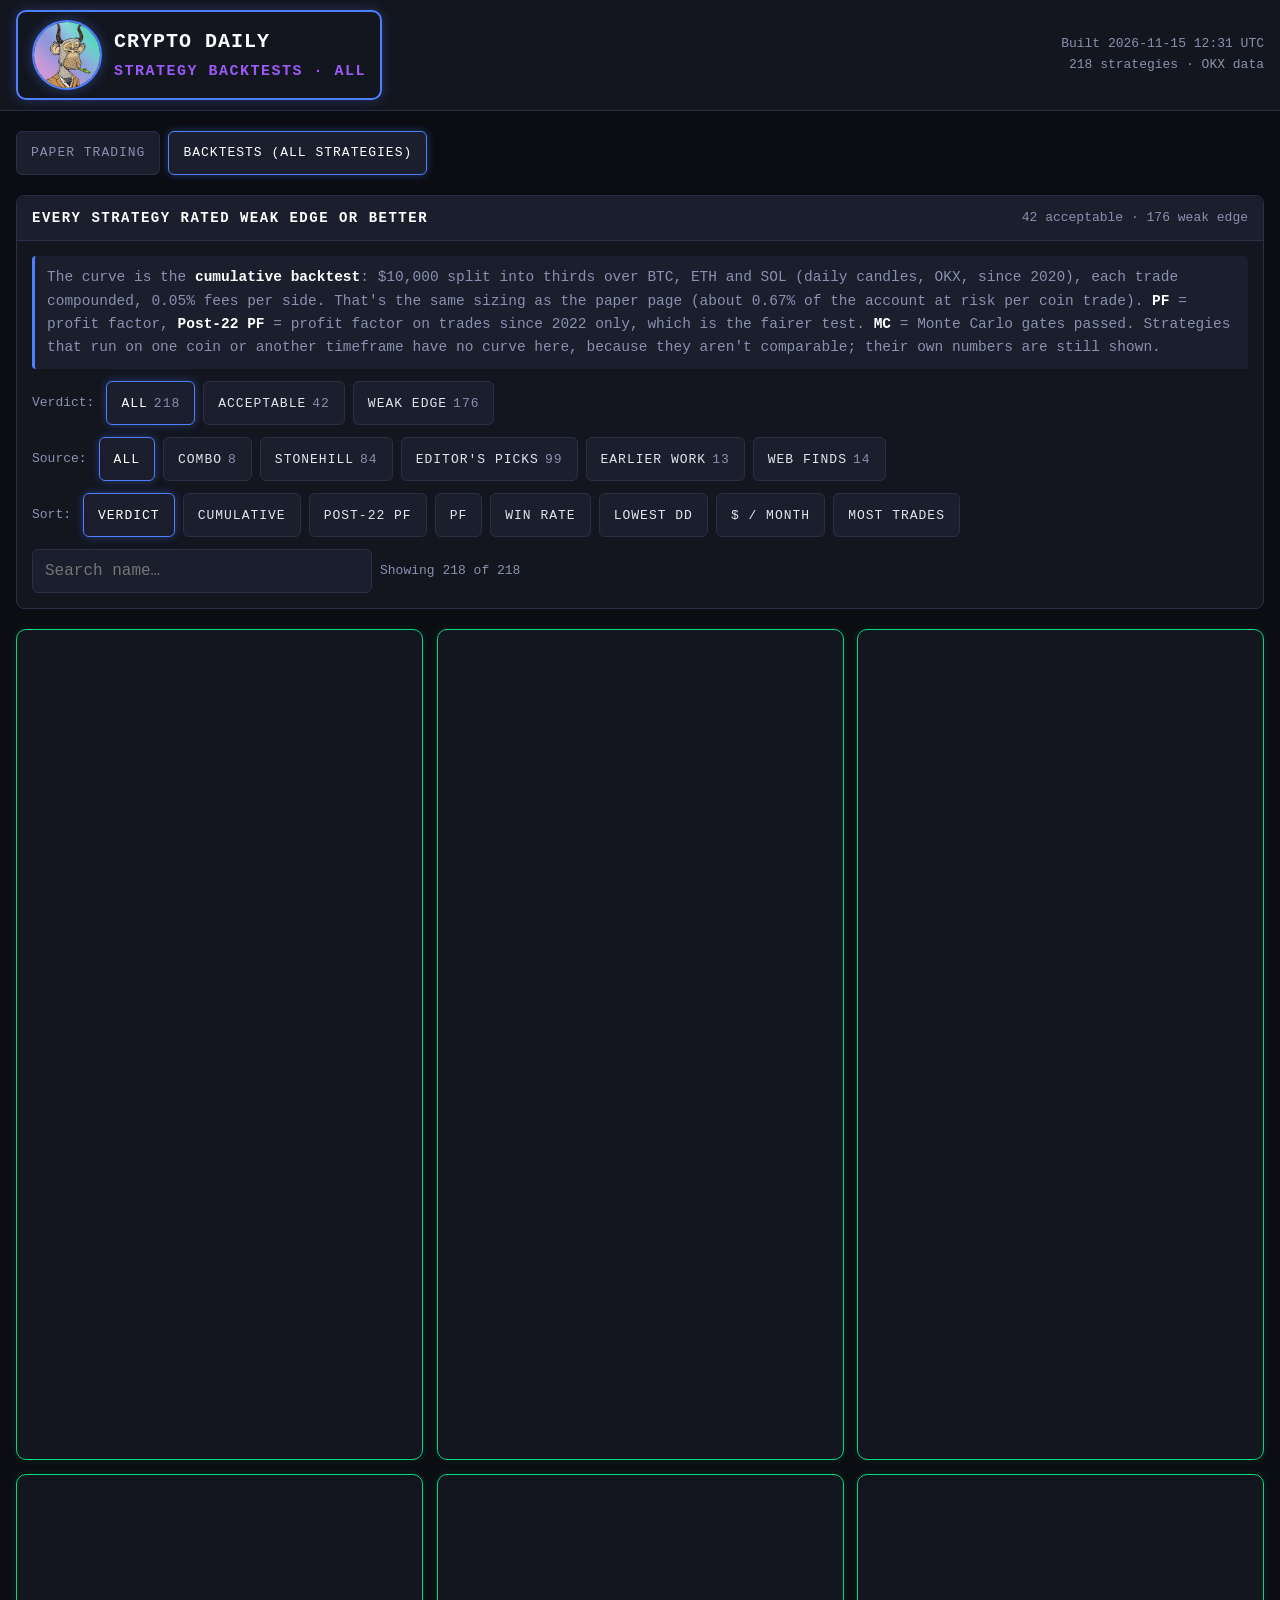
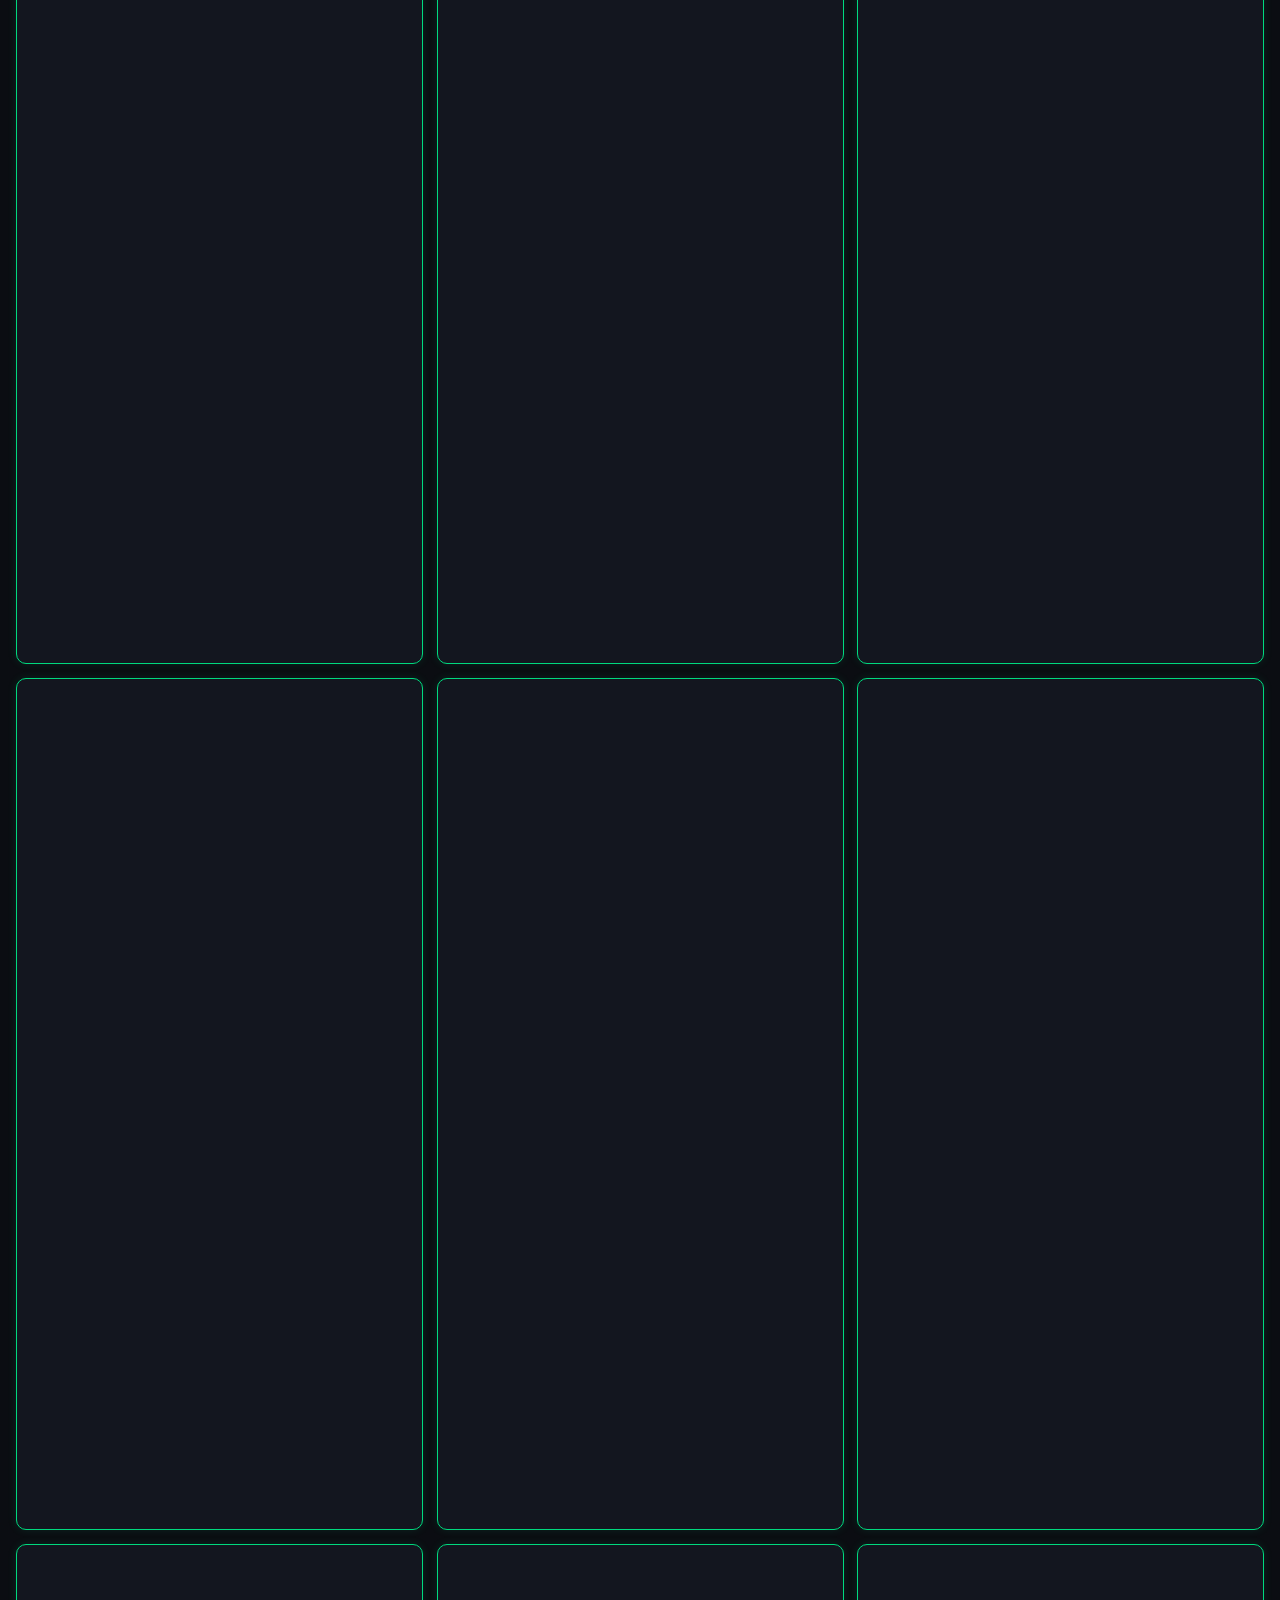
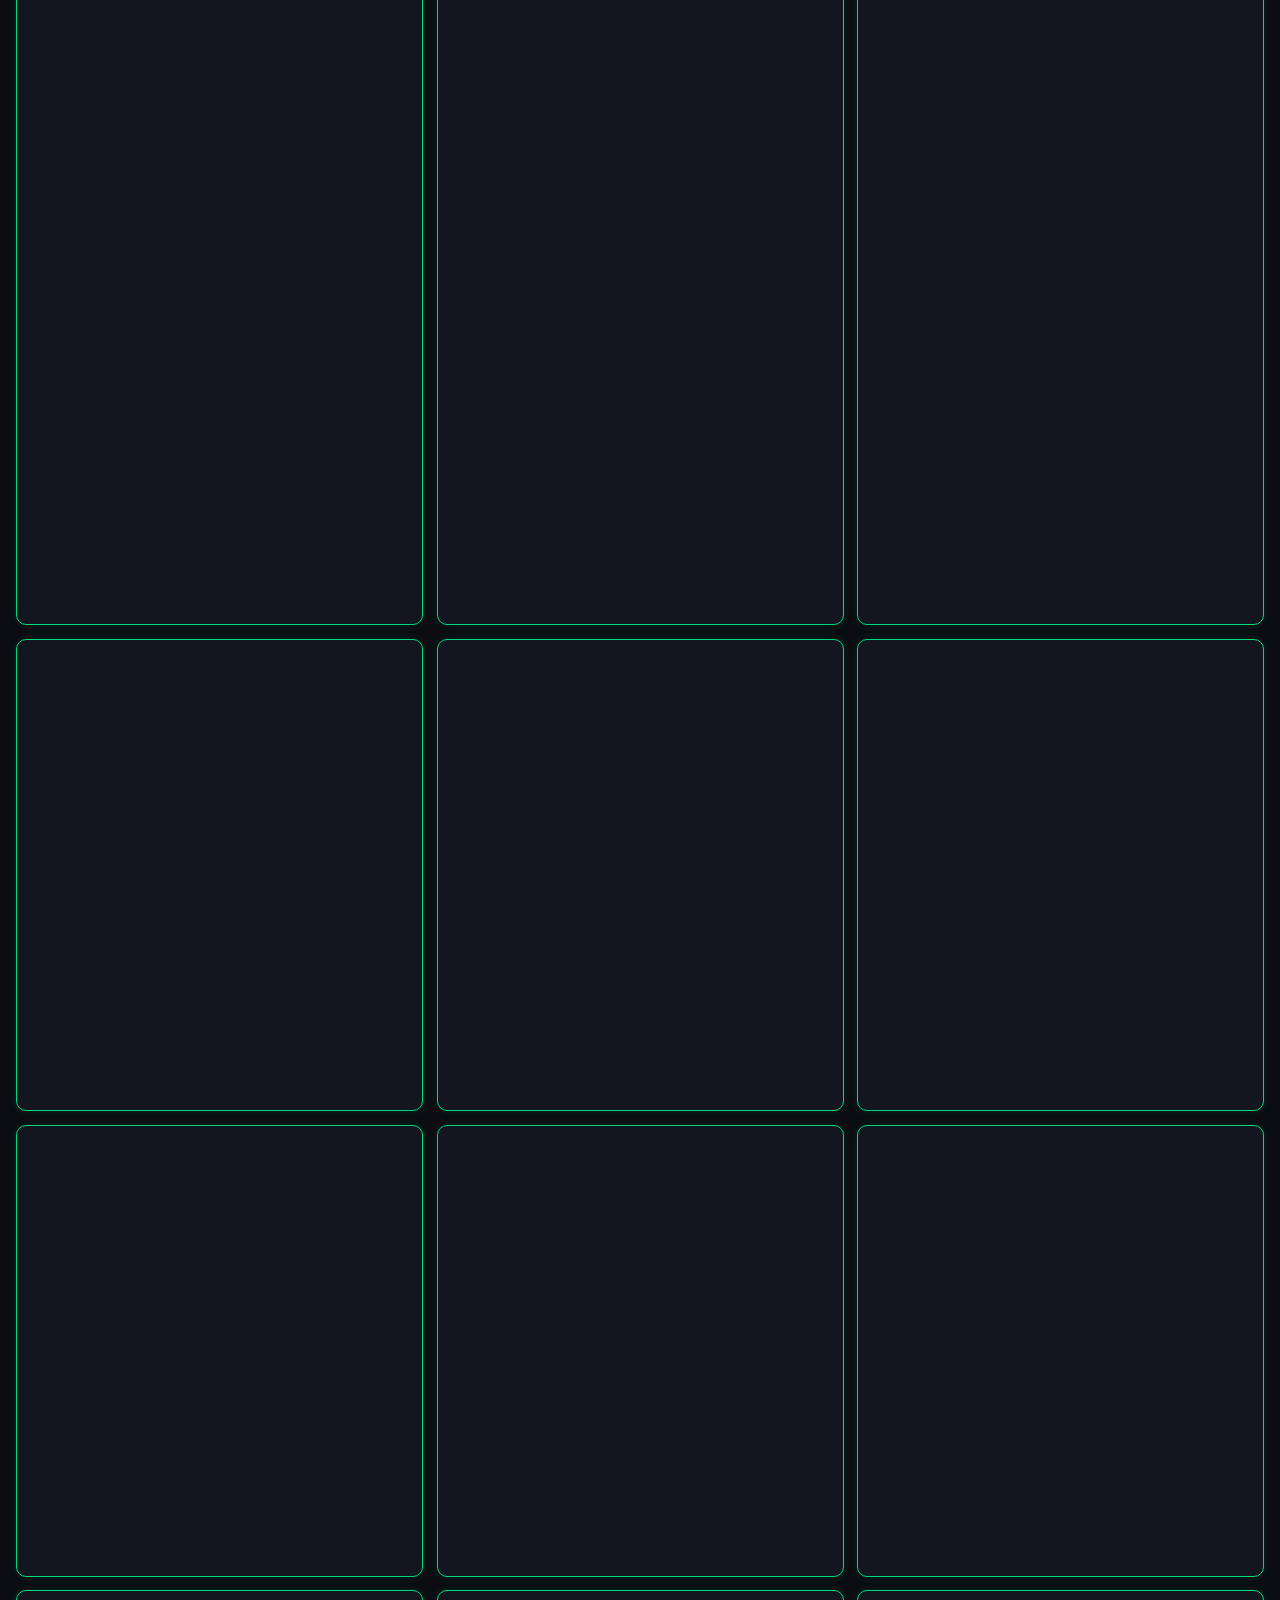
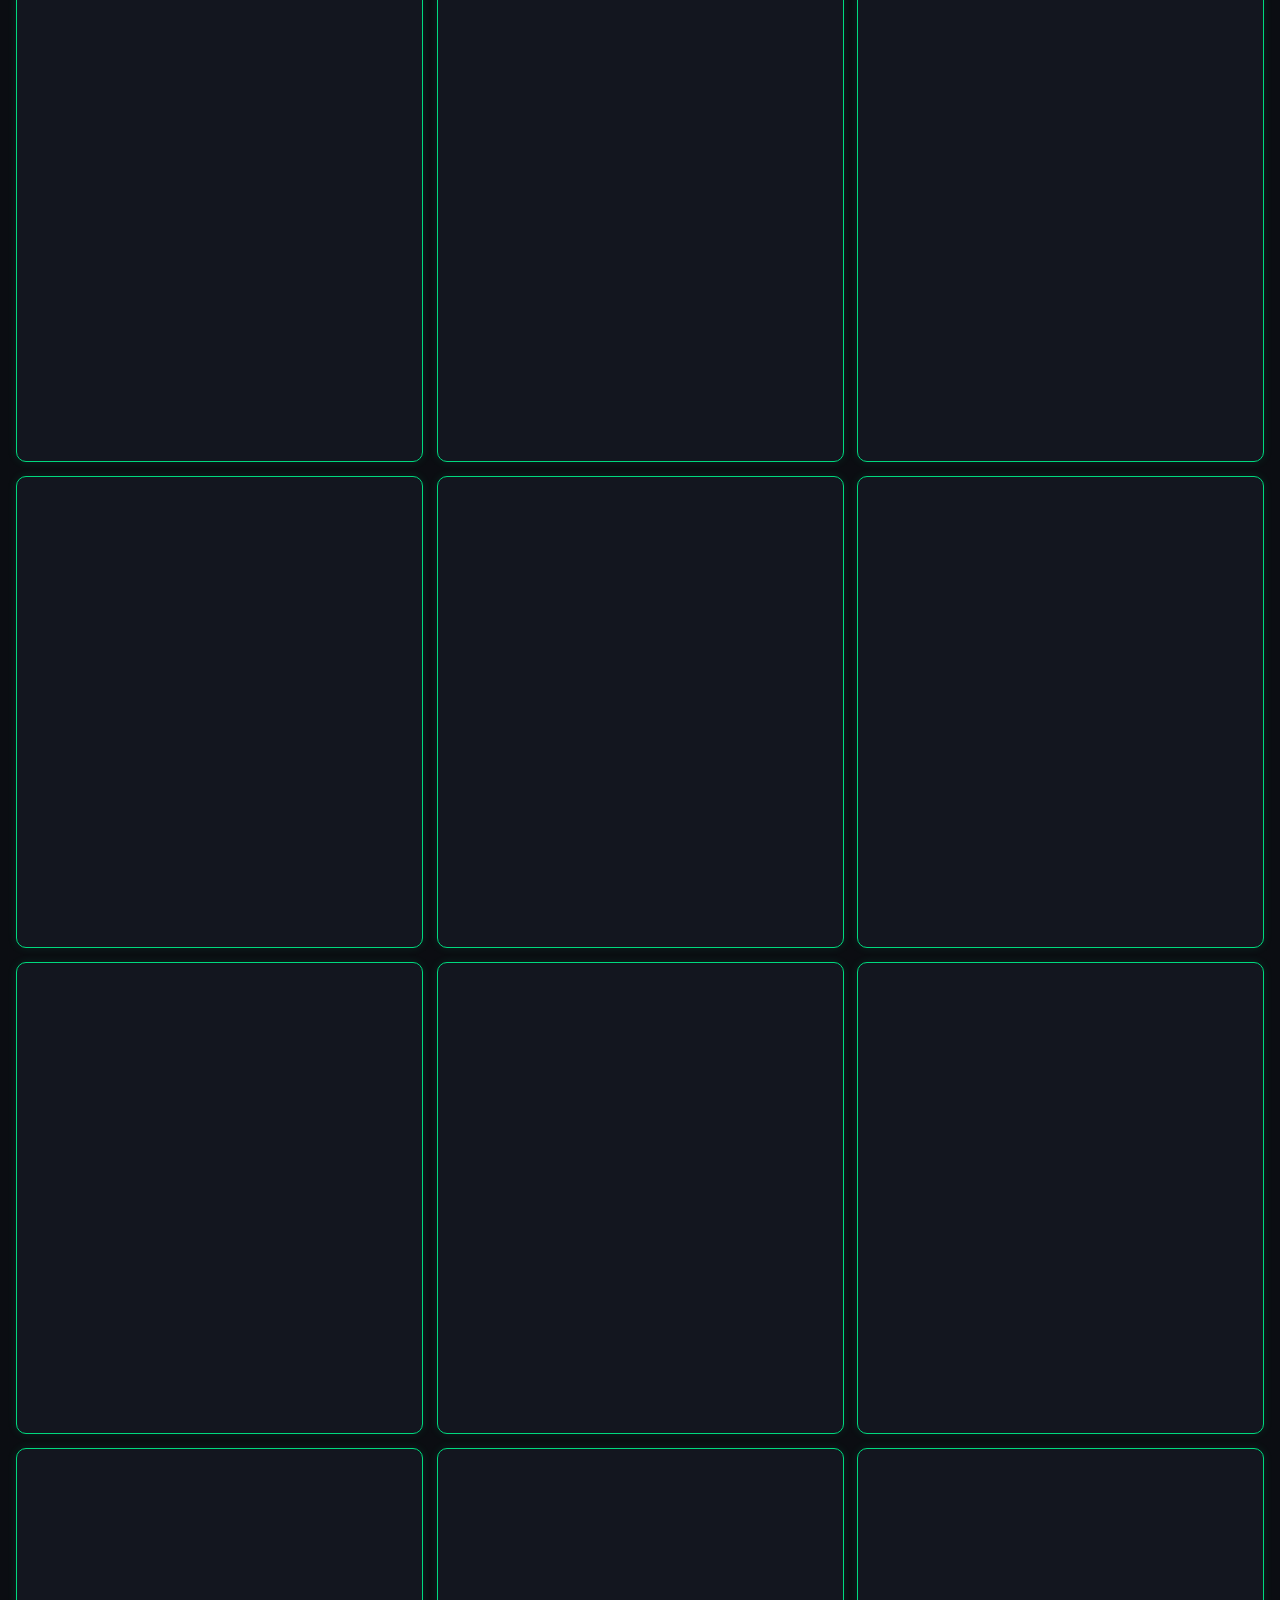
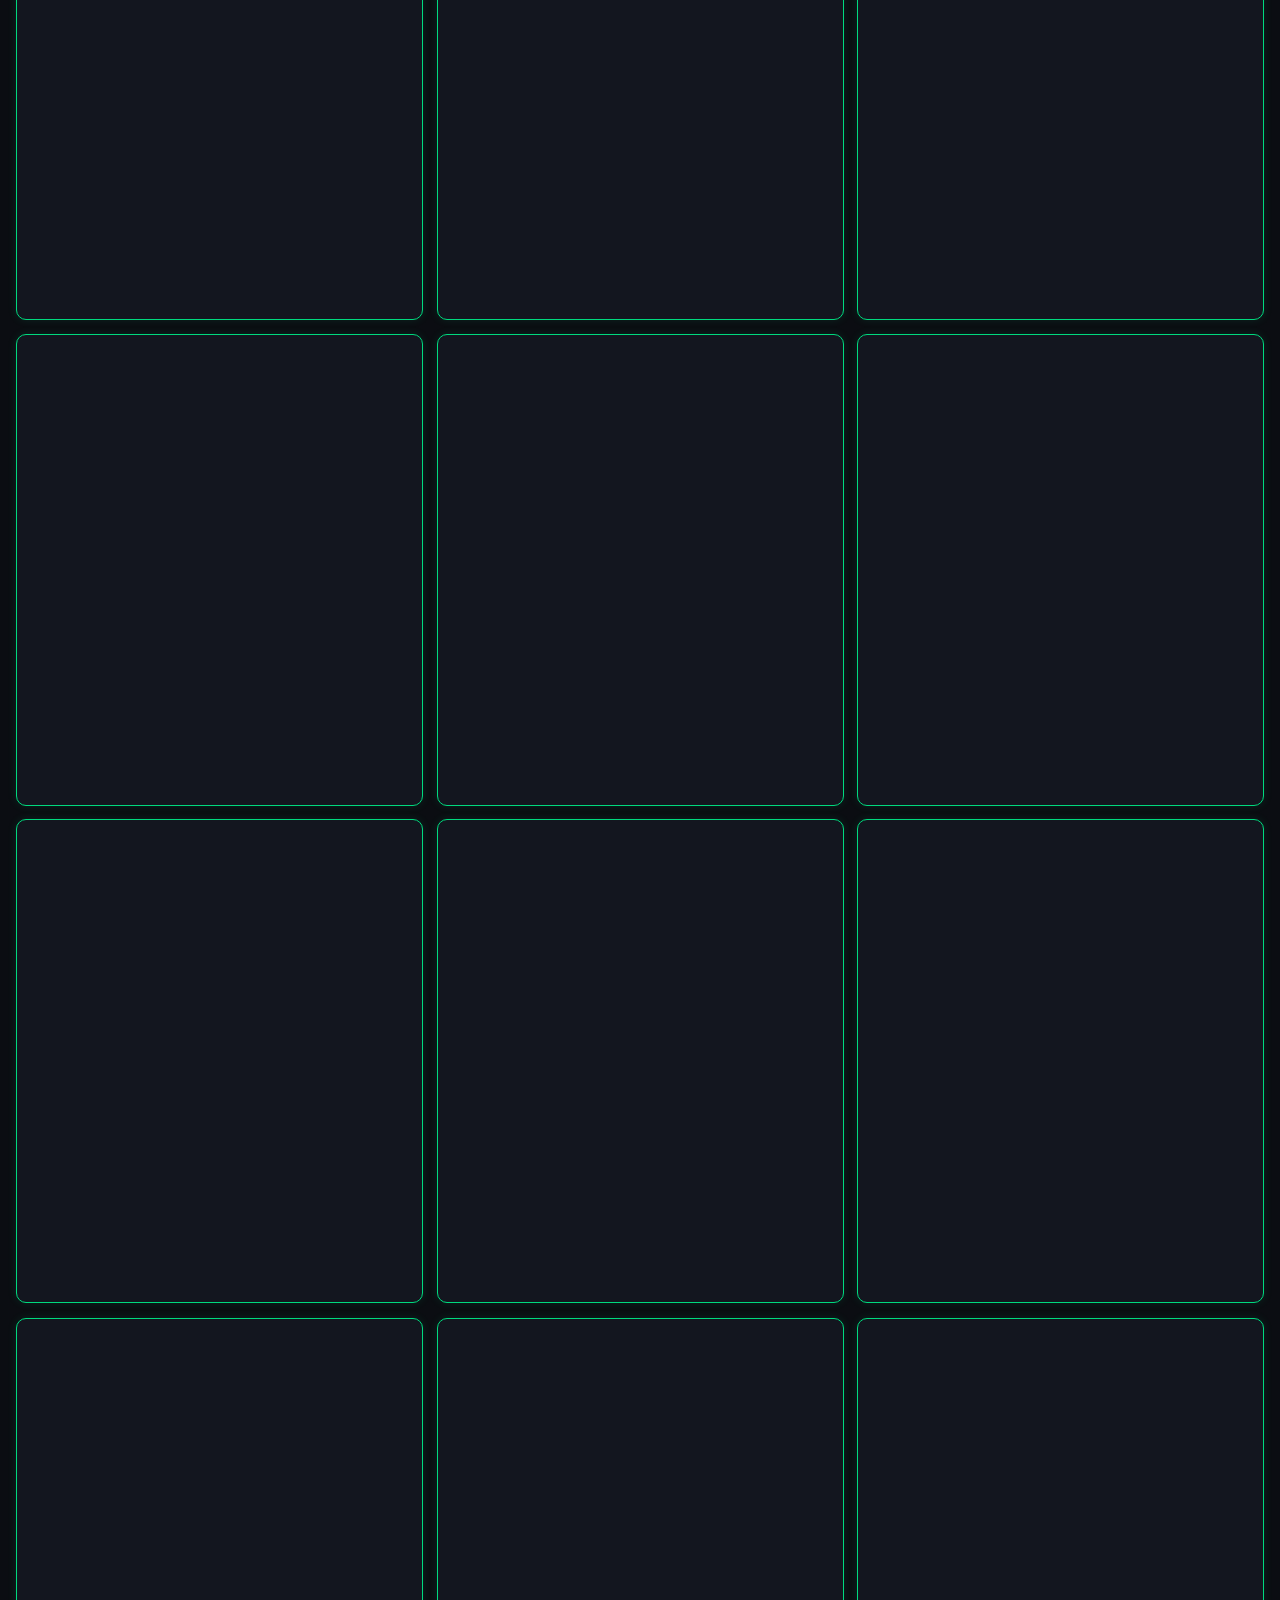
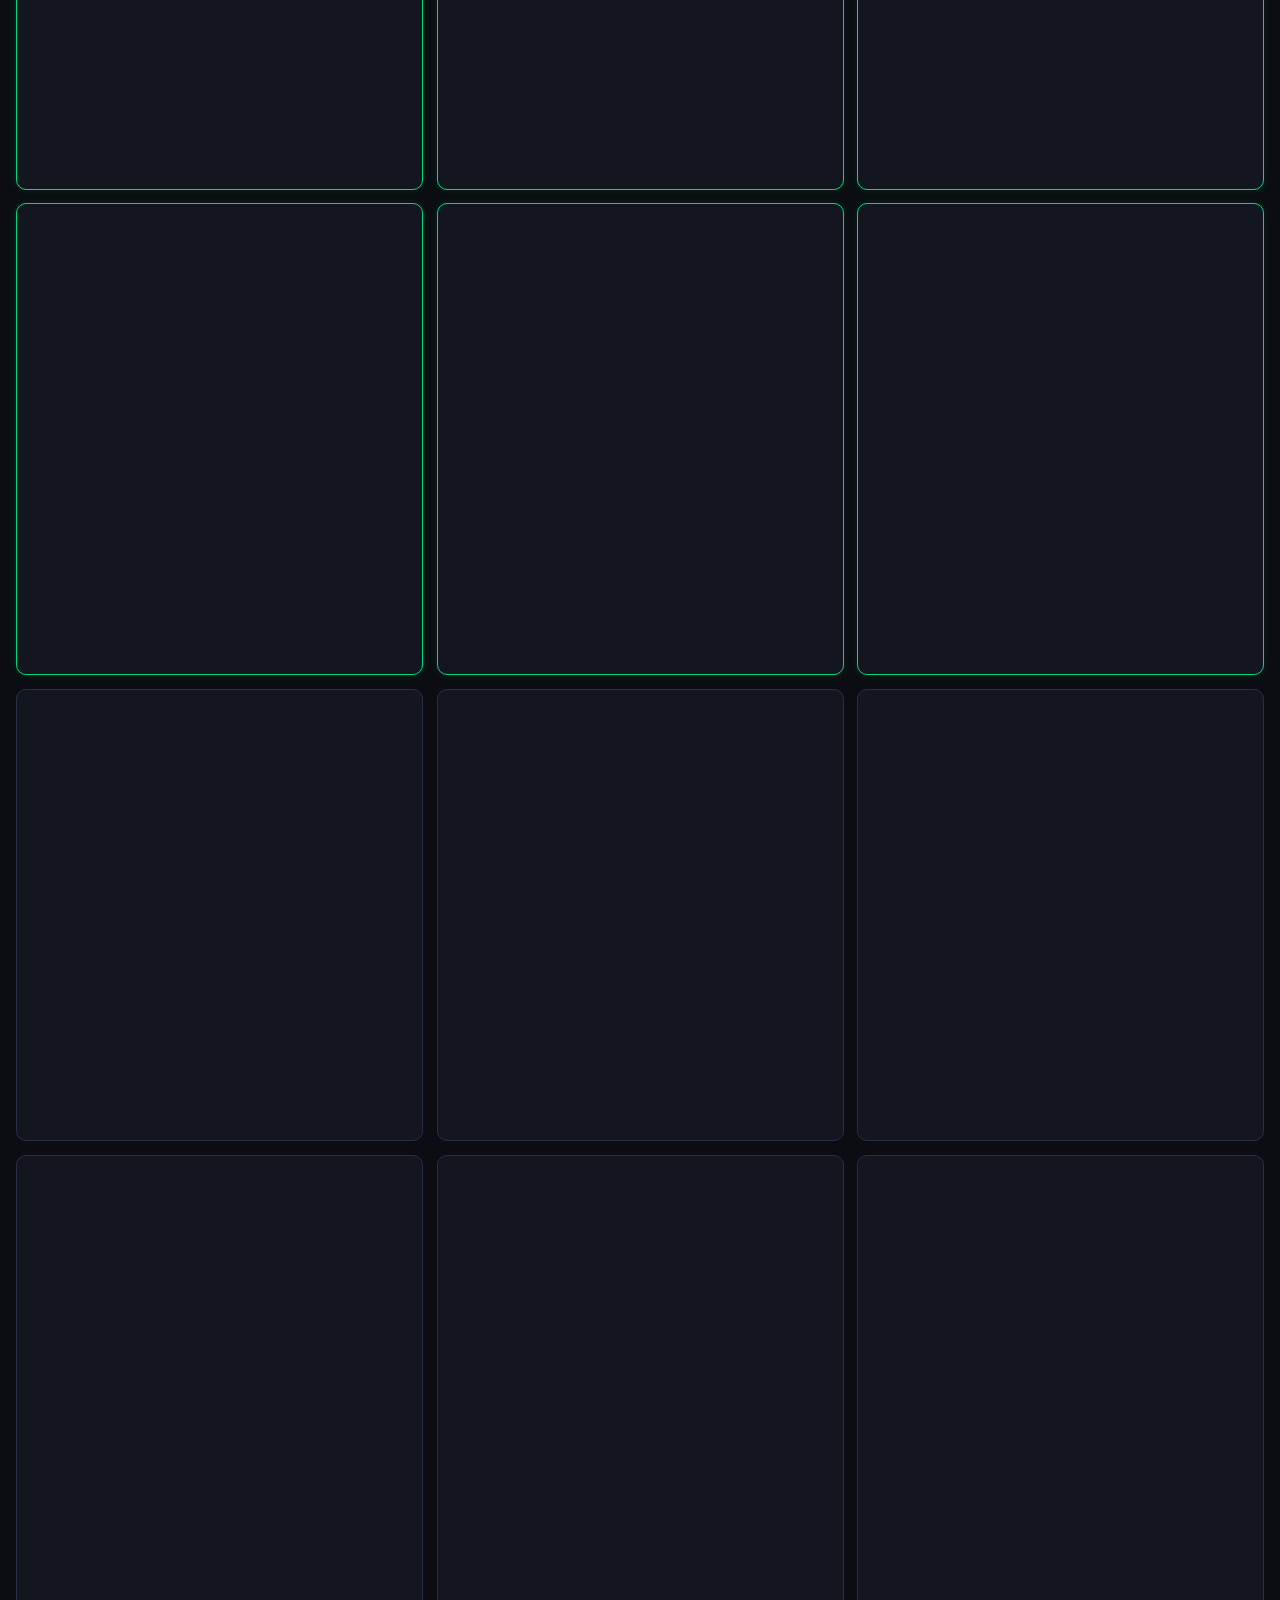
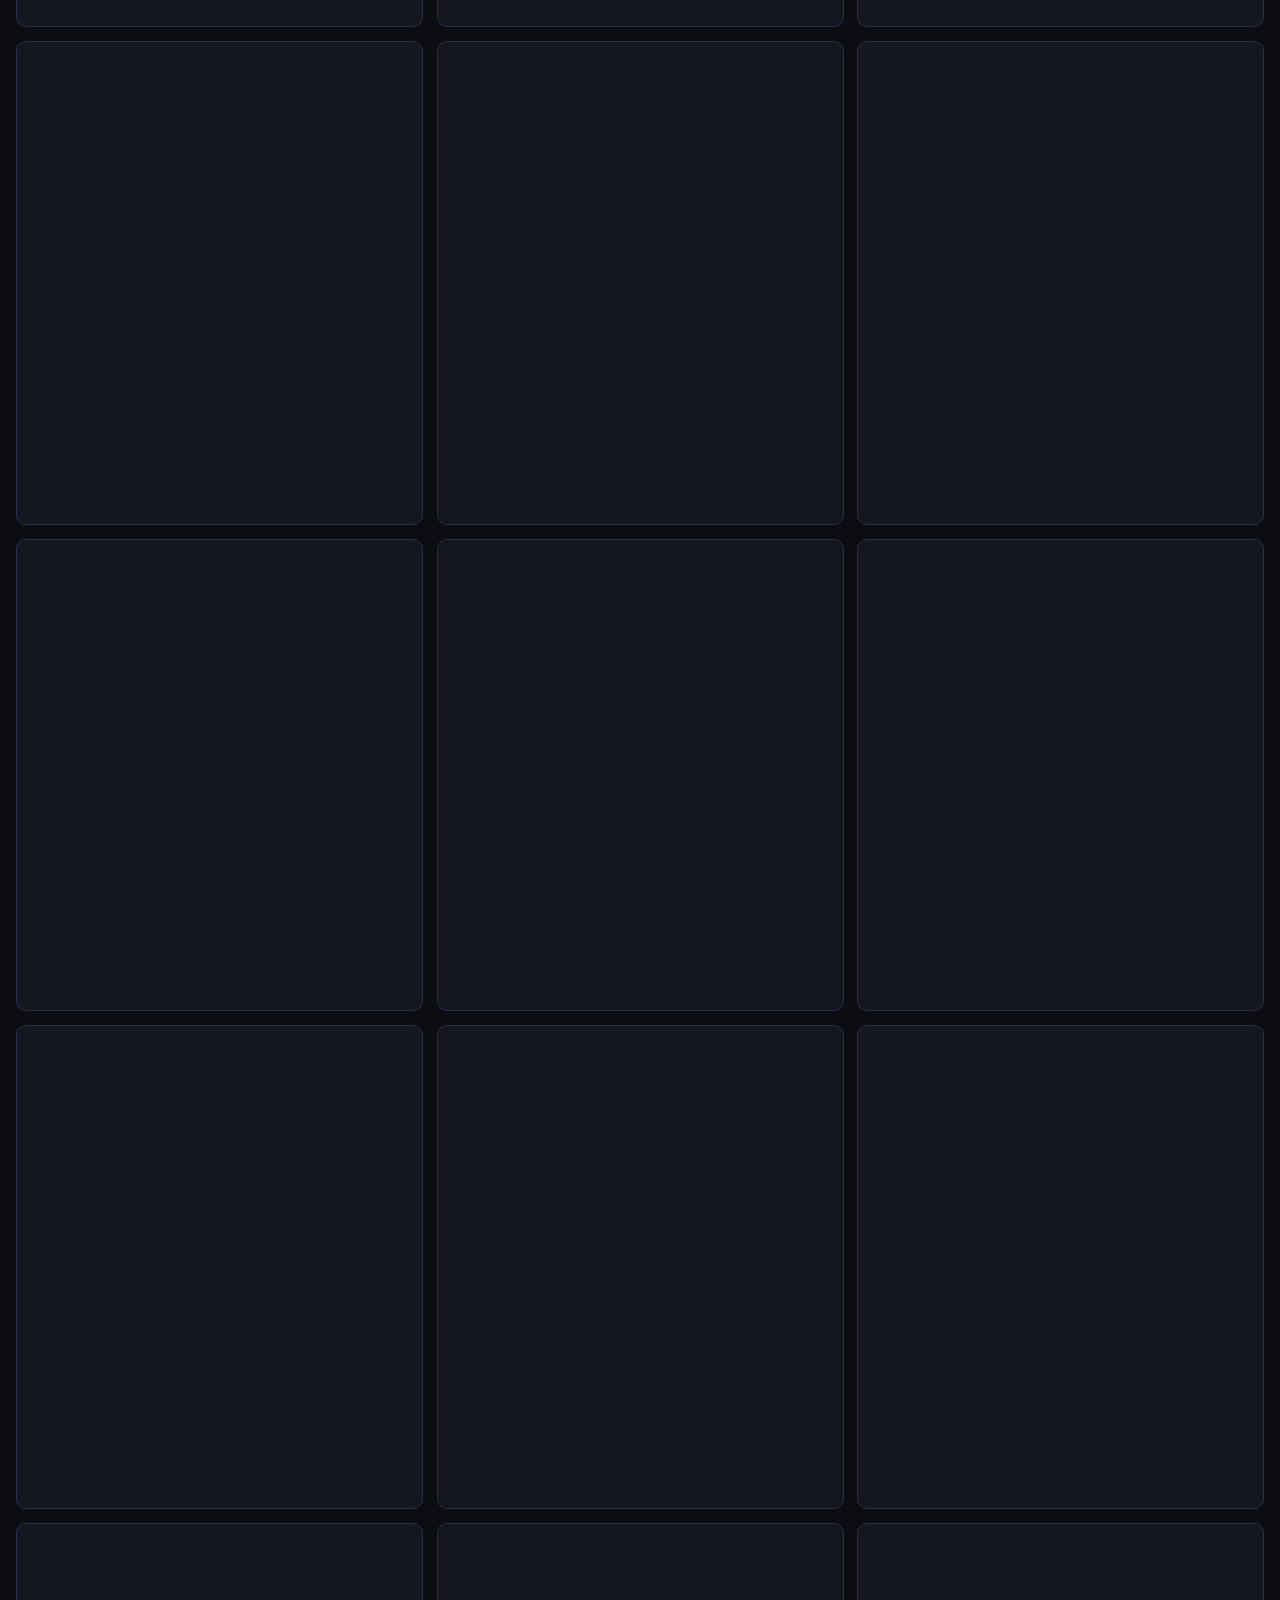
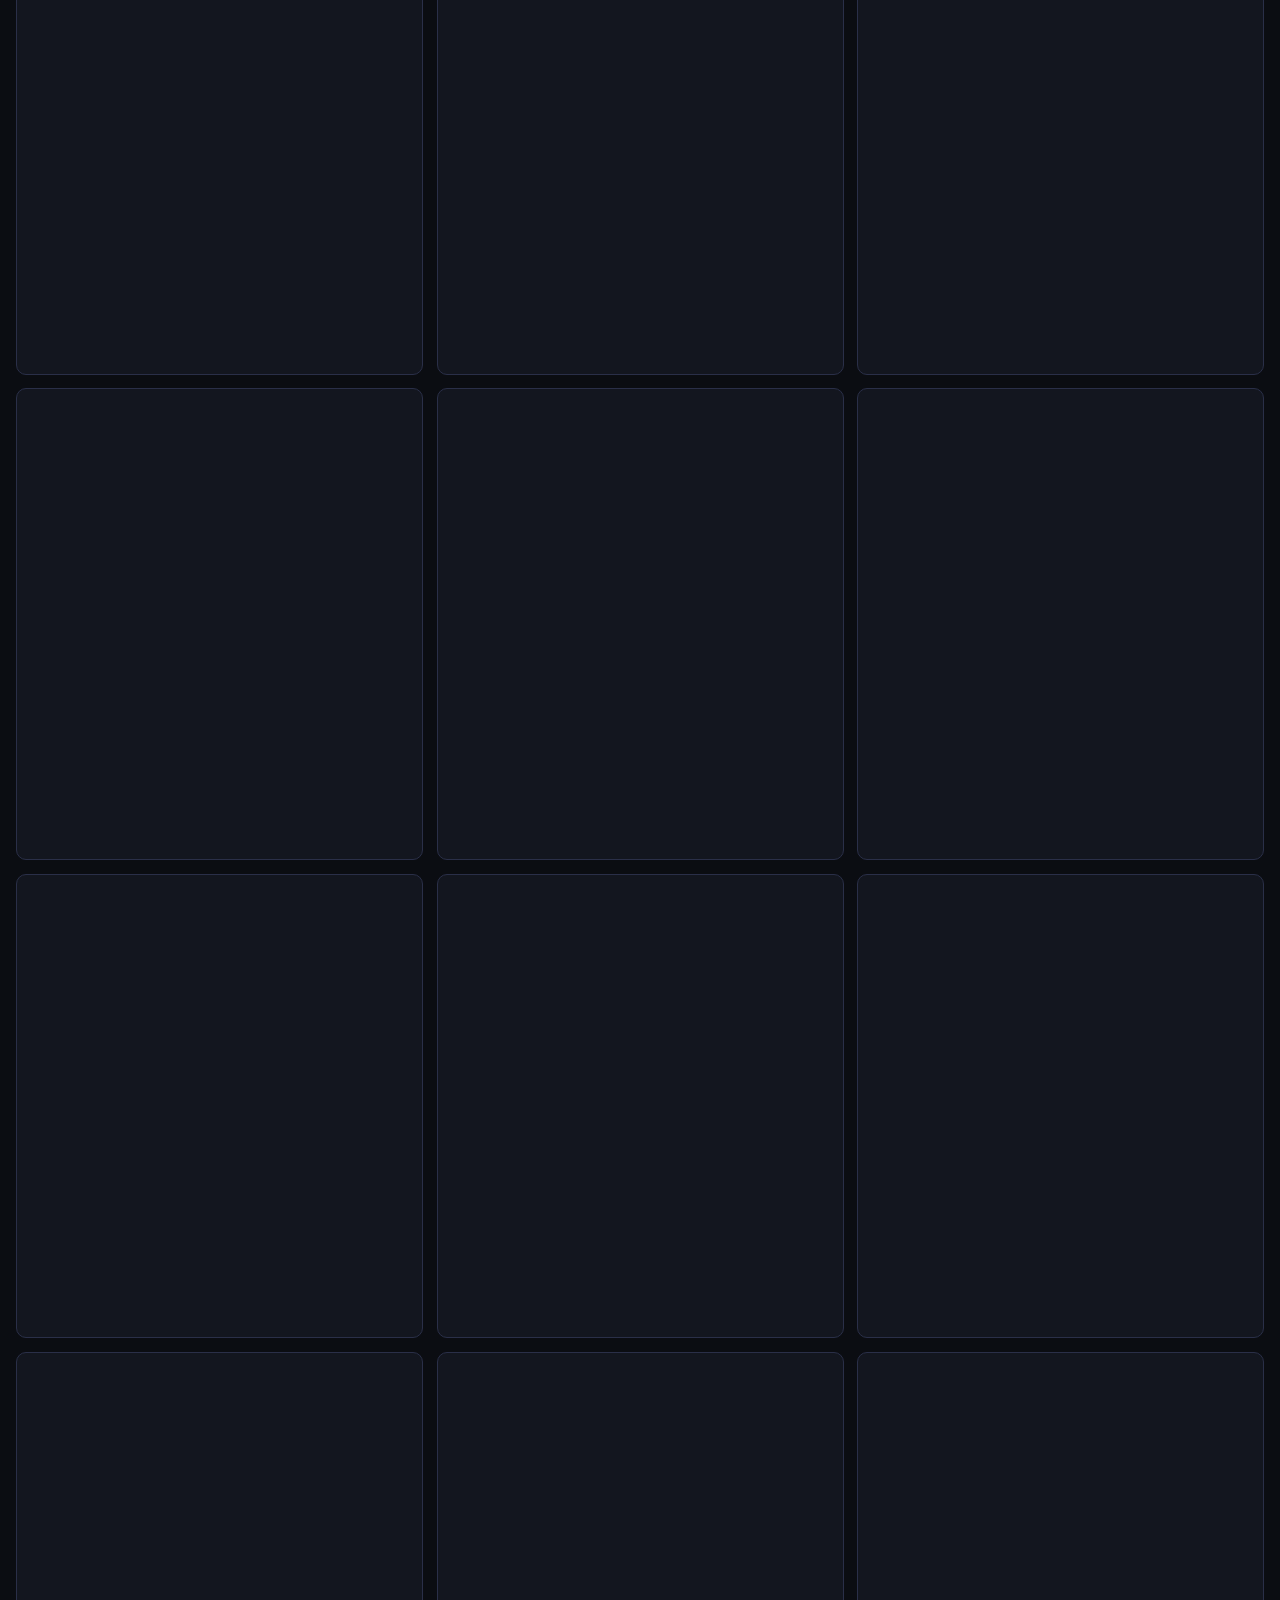
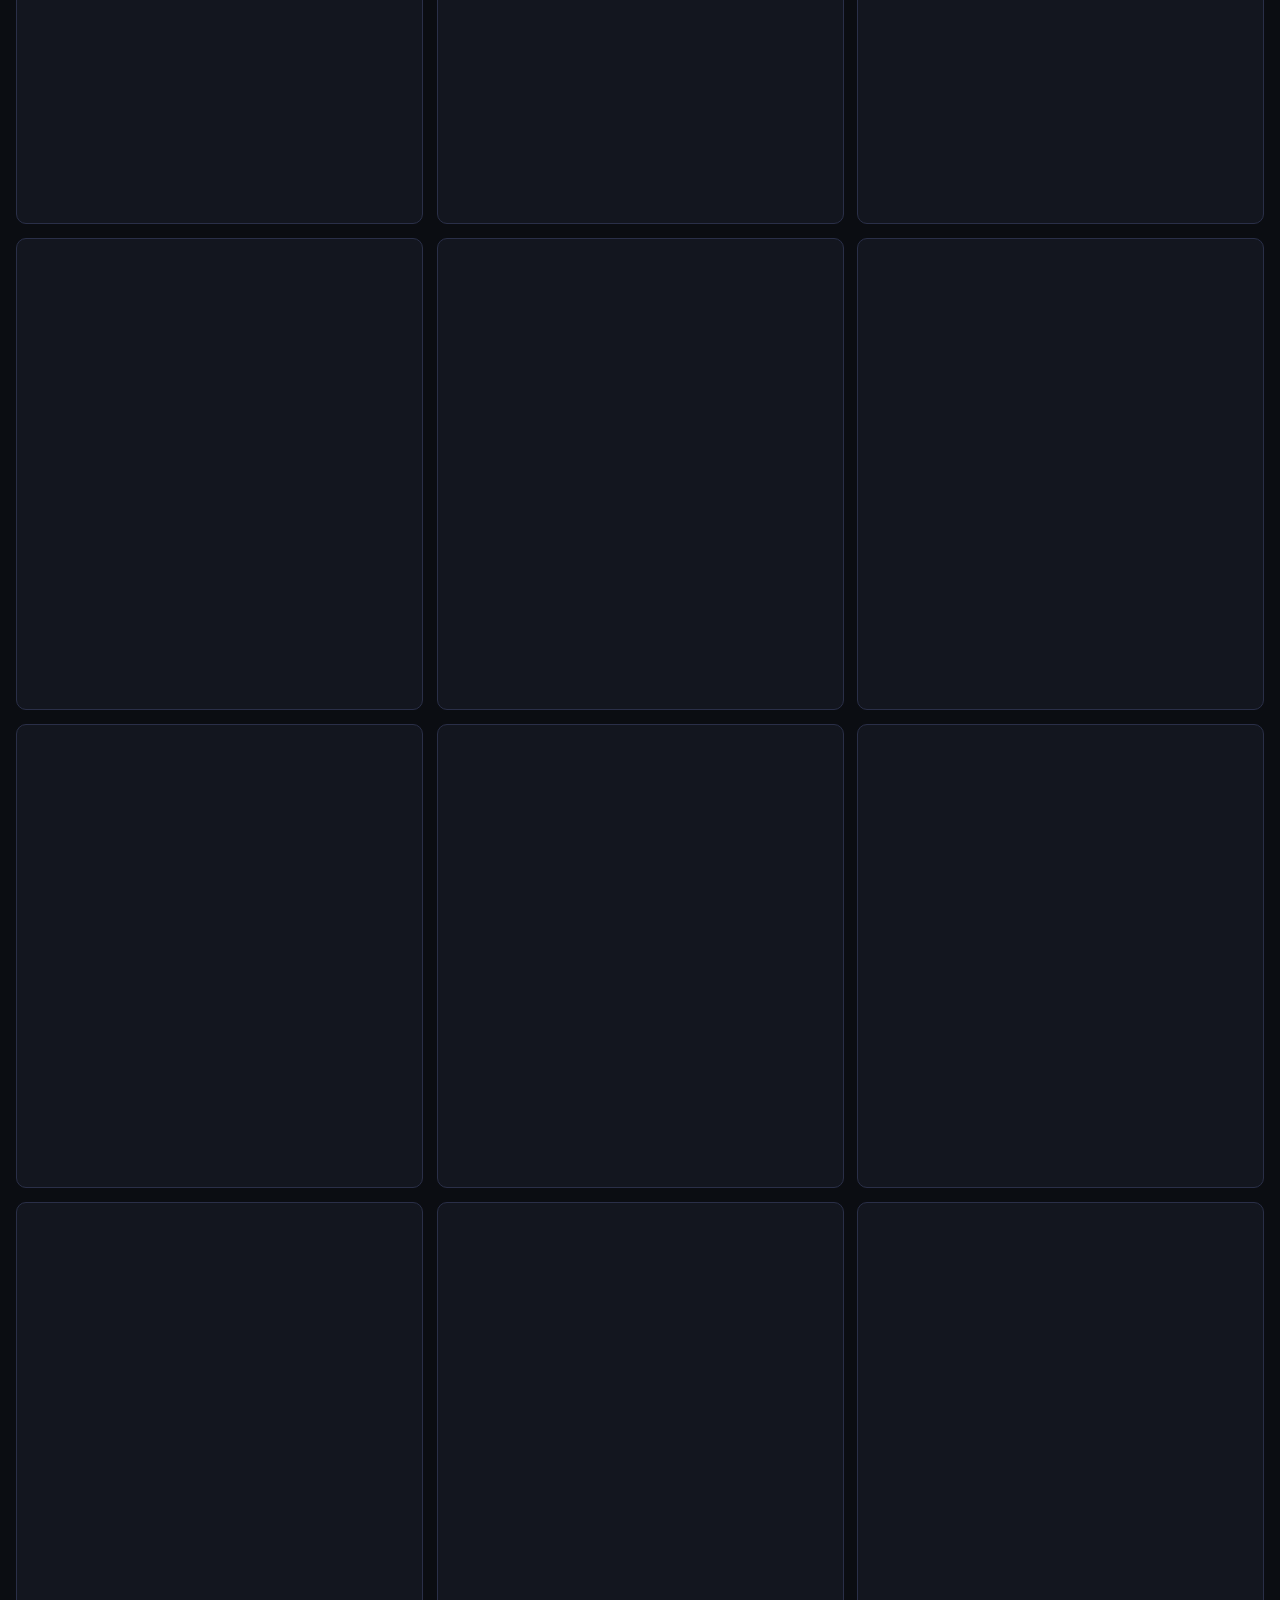
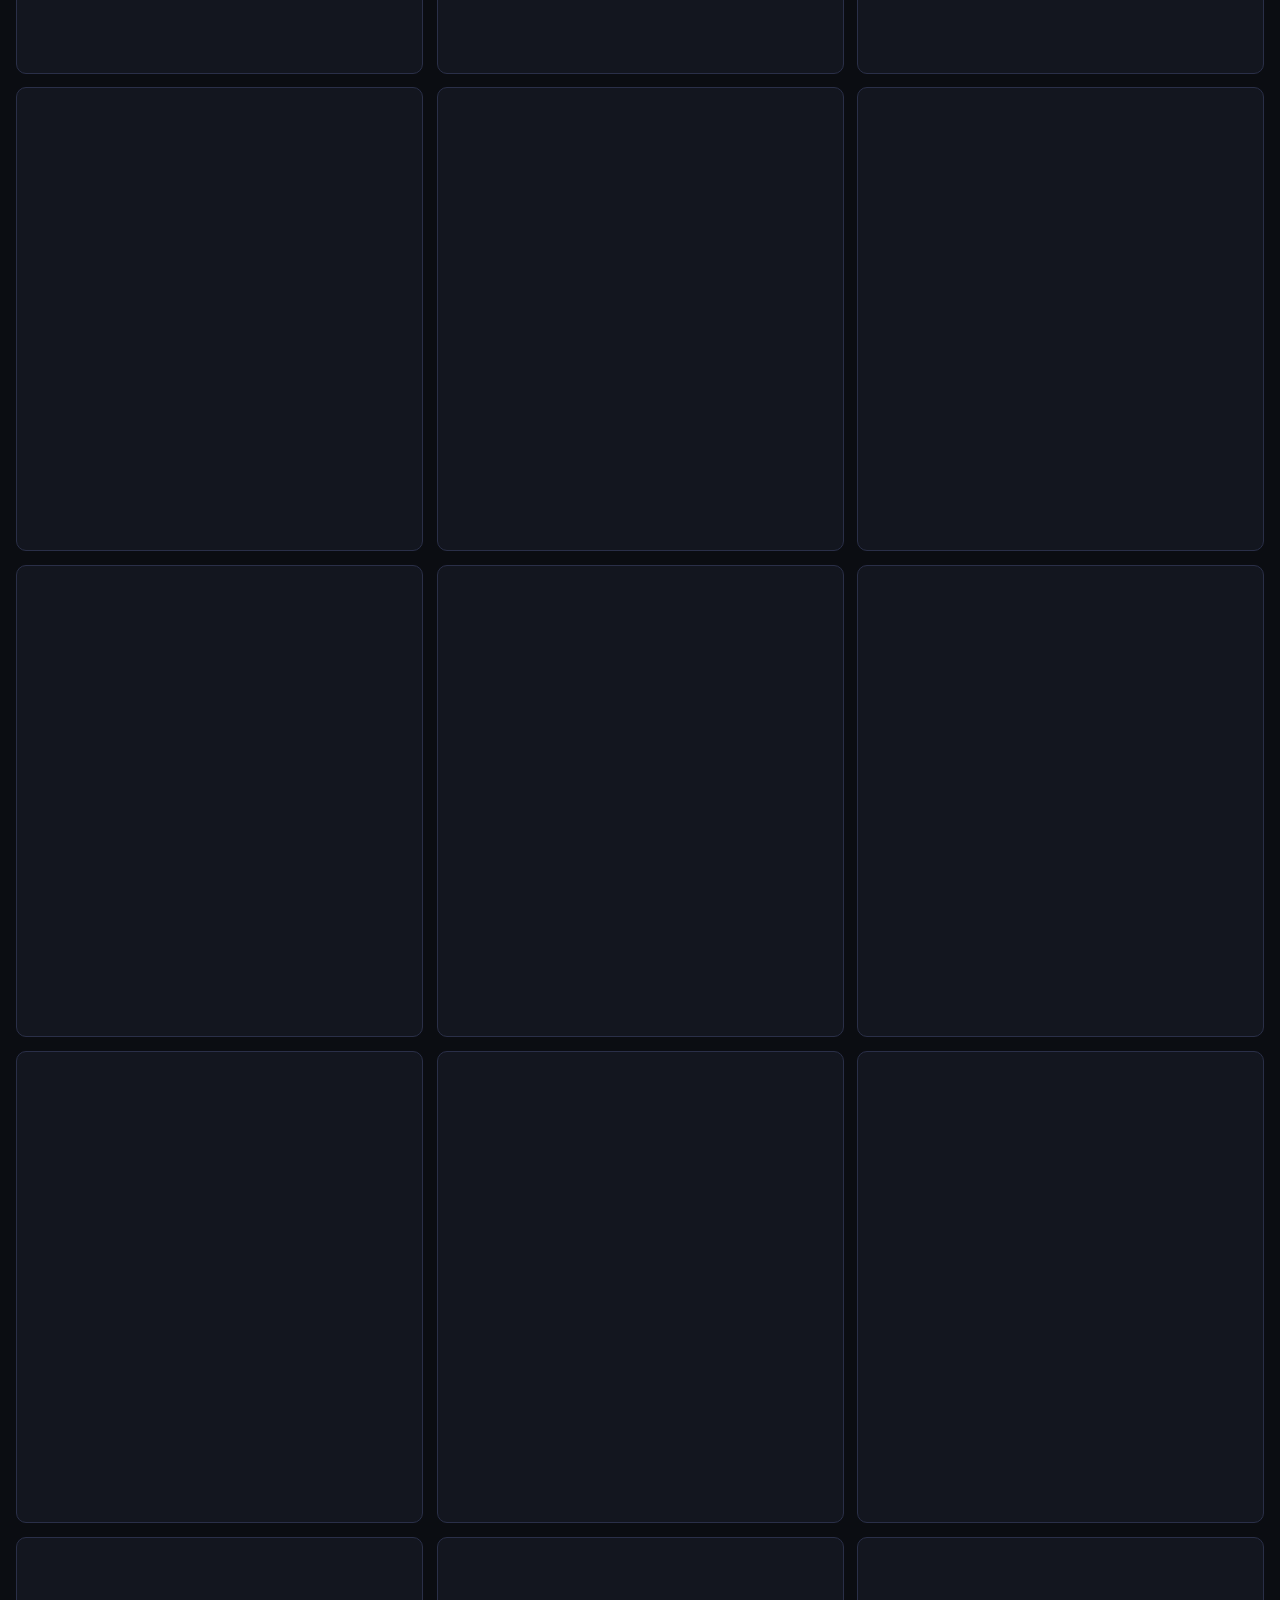
==== backtests.html @ 30ad66ab "Top 30 paper trading: data to 2026-11-13" ====
<!doctype html>
<html lang="en"><head><meta charset="utf-8"><meta name="viewport" content="width=device-width, initial-scale=1, viewport-fit=cover">
<title>Strategy Backtests</title>
<style>
/* Crypto Daily brand: dark navy, mono, horned-ape badge. Single dark theme by design. Phone-first. */
*,*::before,*::after{box-sizing:border-box;margin:0;padding:0}
:root{
  --bg:#0b0d12;--surface:#13161f;--surface2:#1a1e2d;--border:#2a2f48;
  --text:#e2e5f0;--dim:#8891b0;
  --bull:#00d97e;--bear:#ff3d5a;--neutral:#f5a623;
  --bull-bg:rgba(0,217,126,.08);--bear-bg:rgba(255,61,90,.08);--neutral-bg:rgba(245,166,35,.08);
  --accent:#4e7fff;--accent2:#9b59f5;--white:#ffffff;
  --mono:'SF Mono','Fira Code','Courier New',monospace;
  color-scheme:dark;
}
html{-webkit-text-size-adjust:100%}
body{background:var(--bg);color:var(--text);font-family:var(--mono);font-size:16px;line-height:1.6}
b{color:var(--white)}
:focus-visible{outline:2px solid var(--accent);outline-offset:2px}
.brand-sticky{background:var(--surface);border-bottom:1px solid var(--border);padding:10px 16px;padding-top:calc(10px + env(safe-area-inset-top,0px));display:flex;align-items:center;gap:14px;flex-wrap:wrap;position:sticky;top:0;z-index:100}
.brand-block{display:flex;align-items:center;gap:12px;border:2px solid var(--accent);border-radius:10px;padding:8px 14px;box-shadow:0 0 12px rgba(78,127,255,.3)}
.brand-ape{width:70px;height:70px;border-radius:50%;border:2px solid var(--accent);object-fit:cover;object-position:top;box-shadow:0 0 12px rgba(78,127,255,.4);flex-shrink:0}
.brand-title{font-size:20px;font-weight:700;color:var(--white);letter-spacing:1px}
.brand-sub{font-size:15px;color:var(--accent2);letter-spacing:1.5px;text-transform:uppercase;margin-top:2px;font-weight:600}
.stamp{margin-left:auto;font-size:13px;color:var(--dim);text-align:right;line-height:1.6}
@media (max-width:600px){.brand-sticky{position:static}.stamp{margin-left:0;text-align:left}.brand-ape{width:52px;height:52px}.brand-title{font-size:18px}.brand-sub{font-size:13px}}
.wrap{max-width:1400px;margin:0 auto;padding-inline:16px;padding-block:20px 60px;display:grid;gap:20px}
.card{background:var(--surface);border:1px solid var(--border);border-radius:8px;overflow:hidden;min-width:0}
.card-hdr{padding:11px 15px;background:var(--surface2);border-bottom:1px solid var(--border);display:flex;align-items:center;justify-content:space-between;gap:8px;flex-wrap:wrap}
.card-title{font-size:14px;font-weight:700;letter-spacing:1.5px;text-transform:uppercase;color:var(--white)}
.card-hint{font-size:13px;color:var(--dim)}
.card-body{padding:15px;display:grid;gap:12px;font-size:14.5px}
.dim{color:var(--dim)}.bull{color:var(--bull)}.bear{color:var(--bear)}.neutral{color:var(--neutral)}
.num{font-variant-numeric:tabular-nums}
.bias{display:inline-flex;align-items:center;gap:7px;font-size:12px;font-weight:700;letter-spacing:1px;text-transform:uppercase;padding:3px 9px;border-radius:4px;width:max-content;white-space:nowrap}
.bias-bull{background:var(--bull-bg);color:var(--bull);border:1px solid var(--bull)}
.bias-bear{background:var(--bear-bg);color:var(--bear);border:1px solid var(--bear)}
.bias-neutral{background:var(--neutral-bg);color:var(--neutral);border:1px solid var(--neutral)}
.bias::before{content:"";width:7px;height:7px;border-radius:50%;background:currentColor}
.note{background:var(--surface2);border-left:3px solid var(--neutral);border-radius:4px;padding:10px 12px;font-size:14.5px;color:var(--dim)}
.tip{background:var(--surface2);border-left:3px solid var(--accent);border-radius:4px;padding:10px 12px;font-size:14.5px;color:var(--dim)}
/* summary */
.kpis{display:grid;grid-template-columns:repeat(auto-fill,minmax(min(100%,140px),1fr));gap:10px}
.kpi{background:var(--surface2);border:1px solid var(--border);border-radius:6px;padding:10px 12px;min-width:0}
.kpi .l{font-size:12px;letter-spacing:1.5px;text-transform:uppercase;color:var(--dim)}
.kpi .v{font-size:18px;font-weight:700;color:var(--white);line-height:1.3;white-space:nowrap}
.kpi .v.bull,.m .v.bull{color:var(--bull)}.kpi .v.bear,.m .v.bear{color:var(--bear)}
.controls{display:flex;gap:8px;flex-wrap:wrap;align-items:center}
.controls .lbl{font-size:13px;color:var(--dim);margin-right:4px}
.btn{background:var(--surface2);color:var(--text);border:1px solid var(--border);border-radius:6px;font-family:var(--mono);font-size:13px;text-transform:uppercase;letter-spacing:1px;min-height:44px;padding:0 14px;cursor:pointer}
.btn[aria-pressed=true]{border-color:var(--accent);color:var(--white);box-shadow:0 0 8px rgba(78,127,255,.35)}
/* strategy cards (leaderboard look) */
.grid{display:grid;grid-template-columns:repeat(auto-fill,minmax(min(100%,320px),1fr));gap:14px}
.sc{background:var(--surface);border:1px solid var(--border);border-radius:10px;padding:14px;display:grid;gap:8px;min-width:0;align-content:start}
.sc.top{border-color:var(--neutral);box-shadow:0 0 10px rgba(245,166,35,.18)}
.sc-h{display:flex;justify-content:space-between;align-items:flex-start;gap:8px}
.sc-name{font-size:15px;font-weight:700;color:var(--white);line-height:1.35;min-width:0;overflow-wrap:anywhere}
.sc-sub{font-size:12px;color:var(--dim)}
.paper{background:var(--surface2);border:1px solid var(--border);border-radius:6px;padding:8px 10px;display:grid;gap:4px}
.paper .row{display:flex;justify-content:space-between;align-items:baseline;gap:8px;flex-wrap:wrap}
.paper .pl{font-size:12px;letter-spacing:1.5px;text-transform:uppercase;color:var(--accent)}
.paper .pv{font-size:22px;font-weight:700}
.paper .ps{font-size:13px;color:var(--dim)}
.big{font-size:26px;font-weight:700;line-height:1.2}
.big small{font-size:12px;color:var(--dim);font-weight:400;letter-spacing:1px;text-transform:uppercase;margin-left:6px}
svg.spark{width:100%;height:80px;display:block}
.m{display:grid;grid-template-columns:repeat(4,minmax(0,1fr));gap:6px 8px}
.m .l{font-size:12px;letter-spacing:1px;text-transform:uppercase;color:var(--dim)}
.m .v{font-size:14.5px;color:var(--white);font-weight:700}
.pos{font-size:13px;color:var(--dim);display:grid;gap:2px}
.pos b{font-weight:700}
.foot{font-size:13px;color:var(--dim);line-height:1.7}
@media (max-width:600px){.m{grid-template-columns:repeat(2,minmax(0,1fr))}}
.ovwrap{overflow-x:auto;border:1px solid var(--border);border-radius:6px}
table.ov{width:100%;border-collapse:collapse;font-size:14px;min-width:720px}
.ov th{font-size:12px;letter-spacing:1px;text-transform:uppercase;color:var(--dim);text-align:left;font-weight:600;padding:8px 10px;background:var(--surface2);border-bottom:1px solid var(--border);white-space:nowrap}
.ov td{padding:8px 10px;border-bottom:1px solid var(--border);vertical-align:top}
.ov tr:last-child td{border-bottom:0}
.ov tbody tr{cursor:pointer}.ov tbody tr:hover td{background:var(--surface2)}
.ov td.r,.ov th.r{text-align:right;white-space:nowrap}
.ov tr.live td:first-child{box-shadow:inset 3px 0 0 var(--accent)}
.ov tfoot td{font-weight:700;color:var(--white);background:var(--surface2);border-top:1px solid var(--border)}
.stat{font-size:12px;font-weight:700;letter-spacing:1px;text-transform:uppercase;padding:3px 9px;border-radius:4px;white-space:nowrap;display:inline-block}
.stat-open{color:var(--accent);border:1px solid var(--accent);background:rgba(78,127,255,.1)}
.stat-flat{color:var(--dim);border:1px solid var(--border)}
#grid .sc{content-visibility:auto;contain-intrinsic-size:auto 560px}
.sc-badges{display:flex;flex-direction:column;align-items:flex-end;gap:6px}
.tabs{display:flex;gap:8px;flex-wrap:wrap}
.tab{font-family:var(--mono);font-size:13px;letter-spacing:1px;text-transform:uppercase;text-decoration:none;color:var(--dim);border:1px solid var(--border);border-radius:6px;min-height:44px;padding:0 14px;display:inline-flex;align-items:center;background:var(--surface2)}
.tab[aria-current=page]{color:var(--white);border-color:var(--accent);box-shadow:0 0 8px rgba(78,127,255,.35)}
/* tabs in-page + trade journal (2026-11-12) */
button.tab{cursor:pointer}
.view{display:grid;gap:20px;min-width:0}.view[hidden]{display:none}
.jl{display:grid;gap:10px}
.je{background:var(--surface);border:1px solid var(--border);border-radius:8px;min-width:0;scroll-margin-top:110px}
.je[open]{border-color:var(--accent)}
.je.flash{box-shadow:0 0 0 2px var(--accent),0 0 18px rgba(78,127,255,.45)}
.je>summary{list-style:none;cursor:pointer;padding:10px 14px;display:grid;grid-template-columns:48px minmax(0,1fr) auto;gap:4px 12px;align-items:center;min-height:52px}
.je>summary::-webkit-details-marker{display:none}
.je>summary:hover{background:var(--surface2)}
.je .jr{font-size:13px;color:var(--dim)}
.je .jn{font-size:14.5px;font-weight:700;color:var(--white);overflow-wrap:anywhere}
.je .jn small{display:block;font-size:12px;font-weight:400;color:var(--dim)}
.je .jp{text-align:right;font-size:15px;font-weight:700;white-space:nowrap}
.je .jp small{display:block;font-size:12px;font-weight:400;color:var(--dim)}
.je .jb{padding:12px 14px 14px;display:grid;gap:12px;border-top:1px solid var(--border);min-width:0}
.jsec{font-size:12px;letter-spacing:1.5px;text-transform:uppercase;color:var(--accent);font-weight:700}
.jstats{display:grid;grid-template-columns:repeat(auto-fill,minmax(min(100%,150px),1fr));gap:8px}
.jstats>div{background:var(--surface2);border:1px solid var(--border);border-radius:6px;padding:8px 10px;min-width:0}
.jstats .l{font-size:12px;letter-spacing:1px;text-transform:uppercase;color:var(--dim)}
.jstats .v{font-size:15px;font-weight:700;color:var(--white);white-space:nowrap}
.jstats .v.bull{color:var(--bull)}.jstats .v.bear{color:var(--bear)}
.jstats .s{font-size:12px;color:var(--dim)}
.jchips{display:flex;flex-wrap:wrap;gap:6px}
.jchip{font-size:12.5px;border:1px solid var(--border);background:var(--surface2);border-radius:4px;padding:3px 8px;white-space:nowrap}
table.jt{width:100%;border-collapse:collapse;font-size:13.5px;min-width:980px}
.jt th{font-size:12px;letter-spacing:1px;text-transform:uppercase;color:var(--dim);text-align:left;font-weight:600;padding:7px 9px;background:var(--surface2);border-bottom:1px solid var(--border);white-space:nowrap;position:sticky;top:0}
.jt td{padding:6px 9px;border-bottom:1px solid var(--border);white-space:nowrap}
.jt td.r,.jt th.r{text-align:right}
.jt tr.w td:first-child{box-shadow:inset 3px 0 0 var(--bull)}.jt tr.lo td:first-child{box-shadow:inset 3px 0 0 var(--bear)}
.jt tr.op td{background:rgba(78,127,255,.06)}
.jtw{overflow:auto;max-height:560px;border:1px solid var(--border);border-radius:6px}
.side{font-size:11.5px;font-weight:700;letter-spacing:1px;padding:1px 6px;border-radius:3px;border:1px solid}
.side-l{color:var(--bull);border-color:var(--bull);background:var(--bull-bg)}.side-s{color:var(--bear);border-color:var(--bear);background:var(--bear-bg)}
.jsearch{font-family:var(--mono);font-size:16px;background:var(--surface2);color:var(--text);border:1px solid var(--border);border-radius:6px;min-height:44px;padding:0 12px;flex:1 1 220px;min-width:0}
svg.jcurve{width:100%;height:90px;display:block;background:var(--surface2);border:1px solid var(--border);border-radius:6px}
.jlink{font-family:var(--mono);font-size:13px;letter-spacing:1px;text-transform:uppercase;color:var(--accent);text-decoration:none;min-height:44px;display:inline-flex;align-items:center}
@media (max-width:600px){.je>summary{grid-template-columns:36px minmax(0,1fr)}.je .jp{grid-column:2;text-align:left}}
.stamp-row{margin-left:auto;display:flex;align-items:center;gap:12px;flex-wrap:wrap;justify-content:flex-end}
.stamp-row .stamp{margin-left:0}
.refresh{min-height:44px}
.refresh-msg{font-size:12px;color:var(--dim);width:100%;text-align:right}
@media (max-width:600px){.stamp-row{margin-left:0;justify-content:flex-start}.refresh-msg{text-align:left}}
.ov .vd{font-size:11px;padding:2px 7px}
.st-cell{display:flex;flex-wrap:wrap;gap:6px;align-items:center}
.chip{display:inline-flex;gap:6px;align-items:center;font-size:12.5px;padding:2px 8px;border-radius:4px;white-space:nowrap;border:1px solid}
.chip-l{border-color:var(--bull);background:var(--bull-bg)}.chip-s{border-color:var(--bear);background:var(--bear-bg)}
.chip b{text-transform:uppercase;letter-spacing:.5px}
.ov .stat{font-size:11px;padding:2px 8px}
.ov td:last-child{min-width:420px}

.tabs{display:flex;gap:8px;flex-wrap:wrap}
.tab{font-family:var(--mono);font-size:13px;letter-spacing:1px;text-transform:uppercase;text-decoration:none;color:var(--dim);border:1px solid var(--border);border-radius:6px;min-height:44px;padding:0 14px;display:inline-flex;align-items:center;background:var(--surface2)}
.tab[aria-current=page]{color:var(--white);border-color:var(--accent);box-shadow:0 0 8px rgba(78,127,255,.35)}
.btn .cnt{color:var(--dim);margin-left:6px}
.search{background:var(--surface2);color:var(--text);border:1px solid var(--border);border-radius:6px;font-family:var(--mono);font-size:16px;min-height:44px;padding:0 12px;width:min(100%,340px)}
.bias-strong{background:rgba(78,127,255,.1);color:var(--accent);border:1px solid var(--accent)}
#grid .sc{content-visibility:auto;contain-intrinsic-size:auto 520px}
.sc.acc{border-color:var(--bull);box-shadow:0 0 10px rgba(0,217,126,.12)}
details.nt summary{cursor:pointer;font-size:13px;color:var(--dim);min-height:32px;display:flex;align-items:center}
details.nt p{font-size:13px;color:var(--dim);line-height:1.6}
.nocurve{height:80px;display:flex;align-items:center;justify-content:center;border:1px dashed var(--border);border-radius:6px;font-size:13px;color:var(--dim);text-align:center;padding:0 10px}
.shown{font-size:13px;color:var(--dim)}
</style></head>
<body>
<div class="brand-sticky">
  <div class="brand-block">
    <img class="brand-ape" src="[data-uri]" alt="Mr UFO">
    <div><div class="brand-title">CRYPTO DAILY</div><div class="brand-sub">Strategy Backtests · All</div></div>
  </div>
  <div class="stamp" id="stamp"></div>
</div>
<main class="wrap">
  <nav class="tabs" aria-label="Pages"><a class="tab" href="paper-top25.html">Paper trading</a><a class="tab" href="backtests.html" aria-current="page">Backtests (all strategies)</a></nav>
  <section class="card">
    <div class="card-hdr"><span class="card-title">Every strategy rated Weak Edge or better</span><span class="card-hint" id="cnt"></span></div>
    <div class="card-body">
      <div class="tip">The curve is the <b>cumulative backtest</b>: $10,000 split into thirds over BTC, ETH and SOL (daily candles, OKX, since 2020), each trade compounded, 0.05% fees per side. That's the same sizing as the paper page (about 0.67% of the account at risk per coin trade). <b>PF</b> = profit factor, <b>Post-22 PF</b> = profit factor on trades since 2022 only, which is the fairer test. <b>MC</b> = Monte Carlo gates passed. Strategies that run on one coin or another timeframe have no curve here, because they aren't comparable; their own numbers are still shown.</div>
      <div class="controls" role="group" aria-label="Filter by verdict" id="fv"><span class="lbl">Verdict:</span></div>
      <div class="controls" role="group" aria-label="Filter by source" id="fs"><span class="lbl">Source:</span></div>
      <div class="controls" role="group" aria-label="Sort strategies" id="so"><span class="lbl">Sort:</span></div>
      <div class="controls"><input class="search" id="q" type="search" placeholder="Search name…" aria-label="Search strategies"><span class="shown" id="shown"></span></div>
    </div>
  </section>
  <section class="grid" id="grid" aria-label="Strategies"></section>
  <p class="foot">Backtests only. A good backtest is not proof of a future edge: most of these signals overlap (same family, same trend), and fees, slippage and regime changes eat small edges. "Acceptable" means it passed the tracker's gates, not that it's ready for real money. Paper-trade first. Not financial advice.</p>
</main>
<script>
const D = {"generatedAt":"2026-11-15T12:31:21.719Z","title":"ALL STRATEGIES WITH VERDICT >= WEAK EDGE - Maintained by Claude (built 12-10-2026: Stonehill + combos + TV Editors Picks + Web Finds + earlier work)","count":218,"strategies":[{"rank":1,"name":"NNFX combo: C1 #001 Kalman Filter + ADX-rising gate #138","src":"Combo","type":"Complete NNFX system","tier":"ACCEPTABLE","verdict":"ACCEPTABLE","cluster":"C1 (Kalman Filter)","assets":"BTC+ETH+SOL pooled, 1D","n":125,"win":null,"pf":2.727,"post22":3.52,"dd":17.1,"monthly":347,"mc":"3/4","twin":">95","reg":"666","note":"Combo PF 2.727 vs C1 alone 2.476; post-2022 3.52 vs 2.563. Random twins through the same filter: p95 2.312 (beaten).","curve":{"netPct":55.6,"mddCurve":6,"spark":[1,1.0089,1.0021,0.9953,0.9886,0.9819,0.9752,1.0061,1.0149,1.008,1.0012,1.0034,0.9967,0.99,0.9833,0.9767,0.9788,0.9809,0.983,0.9765,0.9699,0.9634,0.9569,0.9568,0.954,0.956,0.9581,0.9776,1.051,1.044,1.0462,1.0498,1.0575,1.0504,1.0527,1.0549,1.0478,1.0407,1.0337,1.0291,1.0313,1.0243,1.0264,1.0195,1.05,1.0522,1.0545,1.0474,1.0496,1.0426,1.0449,1.0479,1.0501,1.0431,1.036,1.062,1.0575,1.0597,1.0617,1.064,1.0568,1.059,1.0612,1.0634,1.0657,1.0679,1.0607,1.0629,1.0557,1.0568,1.2987,1.3016,1.2928,1.2955,1.342,1.3993,1.4061,1.4091,1.4121,1.4151,1.4181,1.4211,1.4242,1.4146,1.424,1.427,1.43,1.433,1.4361,1.4263,1.4384,1.4287,1.419,1.4202,1.4331,1.4445,1.4496,1.4677,1.4607,1.4922,1.5016,1.5185,1.5098,1.5026,1.5057,1.5536,1.5567,1.5462,1.5357,1.5254,1.5286,1.5182,1.508,1.5398,1.5431,1.5327,1.5358,1.546,1.5492,1.5563],"from":"2020-04-07","to":"2026-08-15","cagr":7.2}},{"rank":2,"name":"NNFX combo: C1 #035 Trend Lord + baseline #129 ATR-based EMA variant 1 + ADX-rising gate #138","src":"Combo","type":"Complete NNFX system","tier":"ACCEPTABLE","verdict":"ACCEPTABLE","cluster":"C3 (Trend Lord)","assets":"BTC+ETH+SOL pooled, 1D","n":123,"win":null,"pf":3.145,"post22":2.741,"dd":15,"monthly":482,"mc":"3/4","twin":">95","reg":"670","note":"Combo PF 3.145 vs C1 alone 1.92; post-2022 2.741 vs 2.023. Random twins through the same filter: p95 2.552 (beaten).","curve":{"netPct":66.1,"mddCurve":5.8,"spark":[1,0.9932,1.0223,1.0479,1.0383,1.0405,1.2443,1.247,1.2496,1.2523,1.2483,1.2445,1.2387,1.2414,1.2357,1.2383,1.241,1.2559,1.2475,1.2391,1.2307,1.2224,1.2142,1.2097,1.2122,1.2041,1.1985,1.1958,1.1984,1.2009,1.1928,1.1954,1.1901,1.1926,1.1846,1.1914,1.1834,1.1938,1.2223,1.2249,1.2275,1.2301,1.2388,1.2304,1.2248,1.2165,1.2191,1.2124,1.2067,1.2092,1.2117,1.2187,1.2209,1.2316,1.2232,1.2257,1.2282,1.2629,1.6037,1.6071,1.5962,1.5997,1.6393,1.6283,1.6173,1.6064,1.6644,1.6679,1.6715,1.675,1.6637,1.6559,1.6595,1.6631,1.6666,1.6442,1.6625,1.666,1.6548,1.6436,1.6471,1.6506,1.6394,1.6283,1.6174,1.6208,1.6242,1.6278,1.6167,1.6202,1.6268,1.6156,1.6191,1.666,1.6695,1.658,1.6613,1.6648,1.6683,1.6604,1.6521,1.6556,1.6713,1.6783,1.6695,1.6582,1.6618,1.6505,1.6539,1.6651,1.6685,1.6612,1.6646,1.6606],"from":"2020-07-06","to":"2026-08-12","cagr":8.7}},{"rank":3,"name":"Stonehill #001 Kalman Filter (K1, sharp 1, weighted close)","src":"Stonehill","type":"Confirmation (C1)","tier":"ACCEPTABLE","verdict":"ACCEPTABLE","cluster":"C1 (Kalman Filter)","assets":"BTC+ETH+SOL pooled, 1D","n":194,"win":62.9,"pf":2.476,"post22":2.563,"dd":18.2,"monthly":568,"mc":"3/4","twin":"99","reg":"424","note":"Per coin PF BTC 2.864 / ETH 1.312 / SOL 4.305. Random-twin p95 1.959.","curve":{"netPct":75.3,"mddCurve":5.7,"spark":[1,0.9933,1.0022,0.9956,0.9886,0.9822,0.9758,0.9779,0.9717,0.9656,0.9976,0.9917,1.0014,0.9955,1.1599,1.1489,1.1524,1.1467,1.1411,1.1344,1.1289,1.131,1.1345,1.1362,1.1384,1.1317,1.1209,1.1143,1.1037,1.1036,1.099,1.0936,1.0953,1.0986,1.1019,1.1181,1.1214,1.193,1.1851,1.187,1.1894,1.1948,1.201,1.1952,1.1986,1.2011,1.1954,1.1846,1.1685,1.1581,1.1542,1.1441,1.1405,1.1436,1.1478,1.1509,1.1409,1.1438,1.1643,1.1561,1.1799,1.183,1.1944,1.1964,1.2022,1.1921,1.1839,1.1865,1.189,1.1909,1.1829,1.1849,1.1892,1.1911,1.1861,1.1784,1.1721,1.191,1.1935,1.2098,1.2057,1.2108,1.2136,1.2157,1.2183,1.2081,1.2101,1.2121,1.2141,1.2172,1.2268,1.2289,1.2315,1.2335,1.2365,1.2281,1.2312,1.2332,1.2265,1.2285,1.2219,1.2229,1.5011,1.5043,1.5087,1.5022,1.5066,1.5403,1.6046,1.6068,1.617,1.6223,1.6246,1.6282,1.6327,1.6362,1.6385,1.643,1.6358,1.6395,1.6441,1.6323,1.637,1.6439,1.6462,1.6498,1.6544,1.6471,1.6493,1.6422,1.6509,1.6438,1.6322,1.6392,1.6406,1.6453,1.6655,1.6635,1.6634,1.6704,1.6877,1.7094,1.702,1.7243,1.7267,1.7378,1.7514,1.7377,1.7307,1.7342,1.7695,1.7613,1.7648,1.7489,1.7408,1.7329,1.7211,1.7134,1.7182,1.7218,1.7143,1.6986,1.7349,1.7461,1.7181,1.7112,1.6961,1.7006,1.7125,1.7163,1.7356,1.7549,1.7588,1.7636,1.7683,1.7737,1.7528],"from":"2020-03-07","to":"2026-08-19","cagr":9.1}},{"rank":4,"name":"Stonehill #075 Dorsey Inertia (RVI 10/14, SMA 20) 50 cross [defaults]","src":"Stonehill","type":"Confirmation (C1)","tier":"ACCEPTABLE","verdict":"ACCEPTABLE","cluster":"C2 (Dorsey Inertia)","assets":"BTC+ETH+SOL pooled, 1D","n":143,"win":64.3,"pf":3.018,"post22":2.557,"dd":12.11,"monthly":454,"mc":"3/4","twin":"99","reg":"527","note":"Per coin PF BTC 4.255 / ETH 2.622 / SOL 2.22. Random-twin p95 2.259.","curve":{"netPct":68.5,"mddCurve":4.1,"spark":[1,0.9933,1.0093,1.0116,1.0137,1.0065,1.0085,1.0049,0.9979,0.9914,0.9849,0.9869,0.9891,1.2848,1.2719,1.2753,1.2759,1.2772,1.2705,1.2638,1.2659,1.2533,1.2554,1.2575,1.2509,1.2445,1.2465,1.2402,1.234,1.236,1.2575,1.2468,1.2343,1.2365,1.2385,1.2324,1.2494,1.2533,1.2463,1.2636,1.2573,1.2595,1.2654,1.2585,1.2606,1.2626,1.2564,1.2584,1.2866,1.319,1.323,1.3169,1.3192,1.3171,1.3111,1.3127,1.3169,1.3193,1.3118,1.3003,1.3043,1.3066,1.3085,1.3104,1.3287,1.3328,1.335,1.3373,1.3381,1.3424,1.4861,1.4682,1.471,1.4635,1.4875,1.4861,1.486,1.5245,1.5104,1.5128,1.5048,1.4911,1.4953,1.5025,1.4936,1.5003,1.4922,1.4965,1.4993,1.4856,1.4769,1.4634,1.4675,1.4701,1.4741,1.4662,1.4689,1.4717,1.4746,1.4843,1.4912,1.5035,1.5076,1.5105,1.5134,1.5169,1.5197,1.5237,1.5099,1.5994,1.5858,1.5888,1.579,1.5917,1.5948,1.5903,1.5745,1.5776,1.5805,1.5714,1.5742,1.5879,1.5774,1.6181,1.6343,1.6579,1.6507,1.655,1.658,1.6858,1.6948,1.6993,1.6896,1.6794,1.6824,1.6853],"from":"2020-03-20","to":"2026-08-22","cagr":8.5}},{"rank":5,"name":"NNFX combo: C1 #090 METRO StepRSI + baseline #129 ATR-based EMA variant 1","src":"Combo","type":"Complete NNFX system","tier":"ACCEPTABLE","verdict":"ACCEPTABLE","cluster":"C6 (METRO StepRSI)","assets":"BTC+ETH+SOL pooled, 1D","n":155,"win":null,"pf":2.814,"post22":2.418,"dd":11.2,"monthly":521,"mc":"3/4","twin":">95","reg":"673","note":"Combo PF 2.814 vs C1 alone 1.791; post-2022 2.418 vs 1.699. Random twins through the same filter: p95 2.031 (beaten).","curve":{"netPct":74.7,"mddCurve":3.9,"spark":[1,0.9933,0.9866,1.0472,1.0401,1.033,1.026,1.019,1.0792,1.1398,1.1509,1.1533,1.1488,1.1513,1.1435,1.146,1.148,1.1403,1.1427,1.1553,1.1963,1.1907,1.2076,1.2102,1.2129,1.2267,1.2184,1.2315,1.2472,1.2499,1.2526,1.2442,1.2358,1.2275,1.2192,1.2137,1.2181,1.238,1.2492,1.2519,1.2573,1.2488,1.2404,1.232,1.2403,1.243,1.2457,1.2527,1.2706,1.2734,1.2729,1.2644,1.2698,1.2725,1.2639,1.2741,1.2824,1.2912,1.2824,1.2763,1.3285,1.4141,1.4105,1.4166,1.4182,1.4212,1.4242,1.5529,1.5424,1.5457,1.549,1.5523,1.5556,1.5589,1.5484,1.5622,1.5673,1.5707,1.574,1.5879,1.5772,1.57,1.5733,1.5627,1.5661,1.5694,1.5482,1.5378,1.541,1.5443,1.5475,1.537,1.5266,1.5299,1.5436,1.569,1.5867,1.5901,1.5719,1.5753,1.5786,1.5803,1.5894,1.5831,1.5797,1.5828,1.5721,1.5403,1.5436,1.5583,1.6017,1.604,1.6074,1.6108,1.6141,1.6176,1.6065,1.6097,1.6131,1.6054,1.5946,1.598,1.6106,1.6005,1.6039,1.6344,1.665,1.6685,1.6721,1.6608,1.6643,1.6773,1.7099,1.7135,1.7633,1.7513,1.755,1.7473],"from":"2020-05-17","to":"2026-10-03","cagr":9.1}},{"rank":6,"name":"TV Editor's Pick EP148 Trend Range Detector (50, 2 x ATR2000) box breakout","src":"Editor's Picks","type":"Indicator rule (ported)","tier":"ACCEPTABLE","verdict":"ACCEPTABLE","cluster":"-","assets":"BTC+ETH+SOL pooled, 4H","n":198,"win":30.3,"pf":3.728,"post22":2.348,"dd":16.87,"monthly":1642,"mc":"3/4","twin":"99","reg":"583","note":"Per coin PF BTC 3.461 / ETH 5.439 / SOL 2.155. Random-twin p95 1.973.","curve":{"netPct":156.9,"mddCurve":6.6,"spark":[1,0.9965,0.9931,0.9897,0.9863,0.9854,0.982,0.9786,1.2597,1.2535,1.2933,1.2867,1.2803,1.2738,1.2674,1.2611,1.2549,1.2487,1.2425,1.2366,1.2306,1.2409,1.2449,1.2388,1.2329,1.2284,1.2338,1.2279,1.6233,1.6237,1.6178,1.6105,1.6046,1.6234,1.6175,1.6442,1.6406,1.7096,1.7315,1.7279,1.7285,1.7146,1.711,1.7051,1.7015,1.7021,1.704,1.7005,1.6926,1.6889,1.6854,1.6854,1.6795,1.6718,1.671,1.671,1.6733,1.6876,1.6972,1.6912,1.6834,1.6756,1.6697,1.668,1.6544,1.6486,1.641,1.6376,1.6484,1.6425,1.6442,1.6366,1.6362,1.6318,1.6328,1.6371,1.6406,1.6347,1.6351,1.6293,1.6348,1.629,1.6394,1.6391,1.6315,1.624,1.6166,1.7191,1.7121,2.0407,2.0357,2.0497,2.0402,2.0309,2.0259,2.021,2.0161,2.0092,2.0614,2.0517,2.0469,2.0453,2.0405,2.0357,2.031,2.0306,2.0326,2.028,2.0244,2.0148,2.0054,2.0437,2.034,2.0245,2.015,2.0055,1.9961,2.0979,2.0901,2.1223,2.1127,2.1032,2.0987,2.0941,2.0897,2.0853,2.0809,2.0765,2.1042,2.1037,2.0941,2.0898,2.0855,2.1051,2.107,2.1073,2.1384,2.1303,2.126,2.1219,2.1557,2.1471,2.1386,2.1303,2.2828,2.2715,2.2762,2.265,2.2904,2.2821,2.2712,2.2602,2.252,2.2439,2.2824,2.3596,2.3802,2.3781,2.3735,2.3647,2.4475,2.4427,2.4312,2.4265,2.4183,2.4069,2.4451,2.4404,2.4374,2.4497,2.4451,2.4915,2.5389,2.5293,2.5081,2.5034,2.4919,2.4825,2.482,2.4726,2.4901,2.5049,2.5001,2.4907,2.5702,2.5694],"from":"2020-06-11","to":"2026-10-08","cagr":16.1}},{"rank":7,"name":"NNFX combo: C1 #039 Trendilo + baseline #129 ATR-based EMA variant 1 + ADX-rising gate #138","src":"Combo","type":"Complete NNFX system","tier":"ACCEPTABLE","verdict":"ACCEPTABLE","cluster":"C4 (Trendilo)","assets":"BTC+ETH+SOL pooled, 1D","n":124,"win":null,"pf":5.106,"post22":2.267,"dd":18.3,"monthly":1180,"mc":"3/4","twin":">95","reg":"671","note":"Combo PF 5.106 vs C1 alone 4.116; post-2022 2.267 vs 1.949. Random twins through the same filter: p95 3.17 (beaten).","curve":{"netPct":148.7,"mddCurve":5.6,"spark":[1,0.9932,0.9865,0.9799,0.988,1.3027,1.3055,1.3083,2.0319,2.0183,2.0048,2.009,2.0134,2.0177,1.9907,1.9949,1.9993,2.0035,1.9901,1.9944,2.0042,1.9906,2.0039,2.0082,2.0124,1.9988,1.9854,1.9721,1.9764,2.0683,2.0727,2.0772,2.0815,2.0674,2.072,2.0861,2.0903,2.1123,2.0698,2.0742,2.0786,2.0831,2.0875,2.092,2.0964,2.1008,2.1053,2.1097,2.0953,2.0999,2.1086,2.0942,2.0987,2.0845,2.0888,2.0932,2.0955,2.1623,2.1477,2.5322,2.601,2.5834,2.605,2.6105,2.5753,2.5808,2.5847,2.5902,2.5949,2.5775,2.5602,2.5428,2.5257,2.531,2.5139,2.4968,2.5021,2.5074,2.5126,2.5149,2.4979,2.5032,2.5084,2.5138,2.5192,2.5285,2.5441,2.5495,2.5549,2.5377,2.5206,2.5259,2.5314,2.5367,2.5421,2.5249,2.5299,2.5354,2.5181,2.506,2.5111,2.4941,2.4772,2.4985,2.5174,2.5225,2.5053,2.4715,2.4766,2.4649,2.4701,2.4873],"from":"2020-05-10","to":"2026-08-20","cagr":15.6}},{"rank":8,"name":"NNFX combo: C1 #002 Zero-Lag MACD + baseline #124 T3 + ADX-rising gate #138","src":"Combo","type":"Complete NNFX system","tier":"ACCEPTABLE","verdict":"ACCEPTABLE","cluster":"C5 (Zero-Lag MACD)","assets":"BTC+ETH+SOL pooled, 1D","n":166,"win":null,"pf":2.413,"post22":2.123,"dd":8.5,"monthly":279,"mc":"3/4","twin":">95","reg":"667","note":"Combo PF 2.413 vs C1 alone 2.037; post-2022 2.123 vs 1.904. Random twins through the same filter: p95 2.162 (beaten).","curve":{"netPct":48.3,"mddCurve":2.8,"spark":[1,0.9933,1.0013,1.007,1.0001,0.9932,1.0304,1.027,1.0691,1.0714,1.0641,1.0604,1.0626,1.0577,1.0777,1.08,1.0899,1.0922,1.0893,1.0917,1.094,1.0866,1.0889,1.0912,1.0997,1.0961,1.0985,1.1004,1.1052,1.1075,1.1099,1.1232,1.1366,1.139,1.1414,1.1567,1.1732,1.1758,1.1779,1.1805,1.1726,1.1707,1.1654,1.1801,1.1825,1.1896,1.1842,1.1787,1.176,1.1785,1.181,1.191,1.2006,1.1968,1.1947,1.1942,1.194,1.1914,1.2362,1.2389,1.2358,1.2385,1.2493,1.2446,1.2399,1.2315,1.2261,1.2287,1.2313,1.2339,1.2255,1.2405,1.2405,1.232,1.2346,1.2261,1.22,1.2469,1.269,1.2717,1.2631,1.2705,1.2732,1.2646,1.266,1.262,1.2647,1.3606,1.3514,1.3453,1.3533,1.3505,1.3533,1.3706,1.3734,1.3641,1.367,1.3577,1.3606,1.3636,1.3664,1.3572,1.3481,1.3509,1.3537,1.3446,1.3354,1.3417,1.3569,1.3761,1.3697,1.3726,1.3755,1.3779,1.3876,1.3906,1.3936,1.4015,1.3983,1.4208,1.4268,1.4298,1.4327,1.4358,1.4418,1.4448,1.4381,1.441,1.4119,1.4098,1.4159,1.4106,1.4136,1.4196,1.4117,1.4147,1.4089,1.4224,1.4159,1.4204,1.4234,1.4443,1.4421,1.4372,1.433,1.436,1.4298,1.4438,1.5085,1.4982,1.4929,1.4827],"from":"2020-05-17","to":"2026-10-02","cagr":6.4}},{"rank":9,"name":"Stonehill #035 Trend Lord (SMMA 12 / 3) slope","src":"Stonehill","type":"Confirmation (C1)","tier":"ACCEPTABLE","verdict":"ACCEPTABLE","cluster":"C3 (Trend Lord)","assets":"BTC+ETH+SOL pooled, 1D","n":354,"win":55.4,"pf":1.92,"post22":2.023,"dd":18.14,"monthly":646,"mc":"3/4","twin":"100","reg":"431","note":"Per coin PF BTC 2.323 / ETH 1.313 / SOL 2.084. Random-twin p95 1.438.","curve":{"netPct":74.6,"mddCurve":5.5,"spark":[1,1.0145,1.0171,1.007,1.0223,1.0216,1.0167,1.0002,0.9947,0.9917,0.9867,1.0139,1.0095,1.0256,1.0116,0.9967,0.9892,0.9934,1.1761,1.1859,1.1948,1.1803,1.187,1.1698,1.1628,1.2076,1.2123,1.2039,1.2034,1.195,1.192,1.2004,1.2059,1.2359,1.215,1.2137,1.2133,1.2094,1.2007,1.2274,1.2135,1.2085,1.1983,1.1942,1.181,1.1795,1.1777,1.175,1.1909,1.1964,1.1825,1.168,1.1895,1.2022,1.2172,1.2074,1.1931,1.1989,1.196,1.1959,1.2001,1.2092,1.1962,1.1967,1.1826,1.1903,1.1981,1.1939,1.1856,1.1969,1.2038,1.2072,1.3295,1.3107,1.3124,1.3081,1.3145,1.3189,1.3157,1.3159,1.2982,1.2768,1.2753,1.2827,1.2686,1.2743,1.2817,1.298,1.3001,1.3044,1.2868,1.2845,1.2771,1.2985,1.6073,1.6065,1.6084,1.6001,1.6271,1.6189,1.613,1.6001,1.6782,1.6938,1.6783,1.687,1.7021,1.6784,1.6874,1.6948,1.6718,1.6804,1.6947,1.7018,1.6666,1.6458,1.6514,1.6383,1.654,1.7417,1.7375,1.7247,1.7324,1.7418,1.7339,1.7512,1.7602,1.7692,1.7923,1.8177,1.7876,1.7787,1.8044,1.7891,1.8001,1.7958,1.7935,1.786,1.7808,1.7993,1.8104,1.81,1.8056,1.8053,1.7652,1.7666,1.7588,1.7508,1.7606,1.7825,1.8155,1.8019,1.8109,1.7913,1.7713,1.7552,1.7455],"from":"2020-04-05","to":"2026-08-19","cagr":9.1}},{"rank":10,"name":"Stonehill #039 Trendilo (ALMA 50 / 0.85 / 6, RMS band)","src":"Stonehill","type":"Confirmation (C1)","tier":"ACCEPTABLE","verdict":"ACCEPTABLE","cluster":"C4 (Trendilo)","assets":"BTC+ETH+SOL pooled, 1D","n":154,"win":64.9,"pf":4.116,"post22":1.949,"dd":15.85,"monthly":1113,"mc":"3/4","twin":"100","reg":"432","note":"Per coin PF BTC 3.676 / ETH 6.345 / SOL 2.648. Random-twin p95 1.715.","curve":{"netPct":106.7,"mddCurve":5,"spark":[1,0.9932,0.9954,0.9886,0.982,0.9902,0.9834,1.2987,1.3029,1.2898,1.2938,1.8248,1.827,1.8203,1.8198,1.8252,1.8274,1.8315,1.8012,1.8034,1.8075,1.8007,1.8061,1.7996,1.8016,1.811,1.7978,1.8147,1.8187,1.8263,1.8133,1.8068,1.8205,1.8138,1.816,1.8181,1.9132,1.919,1.9211,1.9253,1.9116,1.9176,1.9243,1.9321,1.953,1.9134,1.9068,1.9111,1.9132,1.9191,1.9233,1.9254,1.9297,1.9355,1.9376,1.9419,1.9229,1.9044,1.9065,1.9163,1.898,1.9001,1.8934,1.8754,1.8578,1.8631,1.8684,1.8711,1.9373,1.922,1.9046,2.0783,2.1371,2.1209,2.126,2.1085,2.1139,2.0881,2.0913,2.0813,2.0852,2.0898,2.0929,2.0971,2.0873,2.0719,2.0767,2.0615,2.0646,2.0692,2.0595,2.0444,2.0474,2.0529,2.058,2.061,2.0624,2.0678,2.0731,2.1149,2.1205,2.1289,2.1379,2.1428,2.1485,2.1516,2.1416,2.1318,2.1374,2.1405,2.1461,2.1491,2.1311,2.1357,2.1388,2.1228,2.11,2.1002,2.1047,2.0871,2.0926,2.0773,2.0623,2.0475,2.0599,2.0793,2.0837,2.0868,2.0688,2.0743,2.0497,2.0541,2.0571,2.0439,2.0492,2.0523,2.0671],"from":"2020-05-10","to":"2026-08-20","cagr":12.3}},{"rank":11,"name":"Stonehill #109 Andean Oscillator (50) bull vs bear","src":"Stonehill","type":"Confirmation (C1)","tier":"ACCEPTABLE","verdict":"ACCEPTABLE","cluster":"C3 (Trend Lord)","assets":"BTC+ETH+SOL pooled, 1D","n":179,"win":68.2,"pf":2.842,"post22":1.94,"dd":13.94,"monthly":534,"mc":"3/4","twin":"100","reg":"463","note":"Per coin PF BTC 5.444 / ETH 1.657 / SOL 1.587. Random-twin p95 2.004.","curve":{"netPct":83,"mddCurve":4.6,"spark":[1,1.0035,0.9967,1.009,1.0111,1.0044,1.0155,1.0398,1.0325,1.0255,1.0186,1.0208,1.014,1.0074,1.4321,1.4371,1.4213,1.4262,1.4283,1.4304,1.4344,1.4276,1.4603,1.4676,1.4954,1.4884,1.4817,1.487,1.4801,1.4736,1.4758,1.4778,1.4753,1.4806,1.4827,1.4659,1.4494,1.4546,1.4566,1.4601,1.4437,1.4459,1.4391,1.451,1.4443,1.4494,1.4427,1.45,1.4272,1.4322,1.4343,1.4391,1.4413,1.4433,1.4454,1.4577,1.4695,1.4792,1.5027,1.6133,1.6154,1.6235,1.6315,1.6338,1.6266,1.6288,1.6347,1.6204,1.6225,1.6247,1.6269,1.638,1.6207,1.628,1.6303,1.6231,1.6041,1.6063,1.6085,1.6413,1.6471,1.6399,1.6424,1.6446,1.6708,1.6625,1.6544,1.7567,1.7616,1.7681,1.7706,1.7729,1.7793,1.7721,1.7746,1.7825,1.781,1.7832,1.7855,1.7921,1.7709,1.7774,1.7858,1.788,1.7864,1.7792,1.7713,1.7737,1.7659,1.7681,1.7857,1.7883,1.7905,1.7695,1.7487,1.7415,1.7462,1.7524,1.7547,1.7566,1.7604,1.7627,1.7709,1.8071,1.8162,1.8202,1.8129,1.8152,1.8326,1.8108,1.7892,1.8335,1.8124,1.8081,1.811,1.8099,1.8006,1.807,1.7947,1.7784,1.7812,1.7834,1.8263,1.8173,1.7963,1.7875,1.7939,1.7896,1.8062,1.8129,1.8151,1.8309,1.8686,1.8464,1.8493,1.8514,1.8296],"from":"2020-04-19","to":"2026-08-18","cagr":10}},{"rank":12,"name":"TV Editor's Pick EP670 SwingArm ATR trend (modified, 28 x 5)","src":"Editor's Picks","type":"Indicator rule (ported)","tier":"ACCEPTABLE","verdict":"ACCEPTABLE","cluster":"-","assets":"BTC+ETH+SOL pooled, 4H","n":433,"win":42.7,"pf":1.93,"post22":1.917,"dd":9.54,"monthly":377,"mc":"3/4","twin":"100","reg":"638","note":"Per coin PF BTC 1.996 / ETH 1.599 / SOL 2.353. Random-twin p95 1.454.","curve":{"netPct":59.7,"mddCurve":3,"spark":[1,0.9966,0.9987,1.0215,1.0234,1.0148,1.006,1.0003,1.0394,1.0326,1.0278,1.0257,1.065,1.0796,1.0848,1.0756,1.0837,1.0787,1.0733,1.0837,1.0747,1.0777,1.087,1.0829,1.0877,1.1133,1.1257,1.1261,1.1297,1.1277,1.1329,1.1277,1.1286,1.1522,1.1528,1.1548,1.1482,1.1398,1.1587,1.1614,1.1817,1.1731,1.1739,1.1666,1.1663,1.1588,1.1523,1.1653,1.1588,1.16,1.1834,1.194,1.197,1.236,1.2895,1.2852,1.2851,1.3236,1.3165,1.3074,1.3054,1.2955,1.2844,1.2938,1.3159,1.3054,1.3173,1.3107,1.309,1.3025,1.4183,1.4054,1.4026,1.3941,1.3955,1.4607,1.447,1.4357,1.4336,1.4406,1.445,1.4478,1.4441,1.4596,1.4752,1.4793,1.481,1.486,1.4792,1.4824,1.4628,1.4912,1.4884,1.4803,1.4895,1.476,1.4915,1.4807,1.4684,1.4959,1.5019,1.4924,1.5131,1.5263,1.5255,1.5264,1.524,1.5179,1.5186,1.5266,1.5268,1.5432,1.5355,1.5267,1.5228,1.5443,1.5459,1.5364,1.5352,1.5205,1.5507,1.5511,1.545,1.5501,1.5399,1.6002,1.5928,1.5974],"from":"2020-01-14","to":"2026-10-08","cagr":7.2}},{"rank":13,"name":"Stonehill #002 Zero-Lag MACD (12, 24) zero cross","src":"Stonehill","type":"Confirmation (C1)","tier":"ACCEPTABLE","verdict":"ACCEPTABLE","cluster":"C5 (Zero-Lag MACD)","assets":"BTC+ETH+SOL pooled, 1D","n":371,"win":62.3,"pf":2.037,"post22":1.904,"dd":11.83,"monthly":1017,"mc":"3/4","twin":"100","reg":"425","note":"Per coin PF BTC 1.829 / ETH 1.581 / SOL 3.503. Random-twin p95 1.411.","curve":{"netPct":110.3,"mddCurve":4.3,"spark":[1,1.0143,1.0177,1.0279,1.0362,1.0266,1.0499,1.042,1.087,1.0818,1.0704,1.065,1.1008,1.1122,1.0989,1.1228,1.1173,1.1306,1.1251,1.1245,1.1317,1.1194,1.1131,1.1092,1.0948,1.1084,1.0976,1.0959,1.1069,1.1004,1.1,1.1508,1.1343,1.1397,1.2457,1.2622,1.2695,1.2752,1.2716,1.2662,1.2861,1.296,1.3019,1.3082,1.2941,1.282,1.2705,1.2856,1.3248,1.3705,1.3508,1.3557,1.3668,1.3632,1.377,1.3943,1.3873,1.3962,1.3895,1.3959,1.4186,1.4112,1.4041,1.4077,1.4459,1.4927,1.5738,1.5715,1.5706,1.583,1.5899,1.5861,1.584,1.5768,1.5767,1.5696,1.5664,1.5781,1.5969,1.5662,1.5915,1.587,1.5669,1.5806,1.5876,1.5579,1.6038,1.6922,1.6809,1.6753,1.6544,1.6633,1.6549,1.6516,1.6526,1.6613,1.7744,1.7646,1.7696,1.7752,1.7751,1.7987,1.8194,1.8171,1.8262,1.8496,1.8458,1.8539,1.8612,1.8396,1.8315,1.8235,1.822,1.8186,1.8739,1.8901,1.8719,1.8803,1.8794,1.8975,1.8976,1.9249,1.9162,1.9545,1.9385,1.9916,2.0151,2.0241,2.0401,2.0492,2.0621,2.0248,2.0176,2.0303,2.0393,2.0316,2.0235,2.0413,1.9858,2.0181,2.0085,1.9859,1.993,2.0057,2.015,1.9994,2.0006,1.9977,2.027,2.0082,2.0194,2.0728,2.053,2.0402,2.055,2.021,2.0241,2.1119,2.1079,2.0884,2.1029],"from":"2020-03-28","to":"2026-10-03","cagr":12.1}},{"rank":14,"name":"NNFX combo: C1 #024 Ease of Movement + baseline #129 ATR-based EMA variant 1","src":"Combo","type":"Complete NNFX system","tier":"ACCEPTABLE","verdict":"ACCEPTABLE","cluster":"C7 (Ease of Movement)","assets":"BTC+ETH+SOL pooled, 1D","n":339,"win":null,"pf":2.173,"post22":1.855,"dd":13.6,"monthly":719,"mc":"3/4","twin":">95","reg":"669","note":"Combo PF 2.173 vs C1 alone 1.845; post-2022 1.855 vs 1.67. Random twins through the same filter: p95 1.495 (beaten).","curve":{"netPct":93.7,"mddCurve":4.7,"spark":[1,0.9932,0.9787,0.9758,0.9785,0.9718,0.9721,0.9948,0.9973,0.9772,1.0343,1.0377,1.0719,1.1386,1.1367,1.1382,1.1825,1.1796,1.1848,1.1744,1.1817,1.1905,1.1944,1.1928,1.2003,1.3093,1.3109,1.3312,1.3403,1.3341,1.3281,1.3197,1.3245,1.3647,1.3706,1.3662,1.3711,1.3563,1.3698,1.3775,1.3741,1.3918,1.3877,1.3911,1.3847,1.3955,1.392,1.3891,1.3995,1.4098,1.4248,1.4314,1.4417,1.4394,1.4314,1.434,1.4308,1.4316,1.4304,1.4309,1.4437,1.4243,1.4051,1.4042,1.3972,1.3842,1.377,1.3828,1.3887,1.4005,1.4085,1.4049,1.3982,1.4369,1.4346,1.4378,1.431,1.4568,1.5582,1.6334,1.6293,1.6167,1.6075,1.5949,1.6018,1.6584,1.6568,1.6576,1.6611,1.6534,1.6504,1.6536,1.6383,1.6306,1.6376,1.6471,1.636,1.6417,1.6373,1.6297,1.6111,1.6037,1.6104,1.6196,1.6697,1.6611,1.6604,1.6483,1.6449,1.6471,1.6505,1.653,1.646,1.6513,1.6535,1.6549,1.6507,1.6491,1.6484,1.6439,1.6588,1.6773,1.6692,1.6893,1.6813,1.6766,1.6687,1.6496,1.6505,1.6428,1.666,1.6735,1.6845,1.6876,1.7606,1.7696,1.7624,1.7576,1.7678,1.7753,1.767,1.7743,1.7923,1.8259,1.8224,1.8128,1.8043,1.7918,1.9289,1.9279,1.9367],"from":"2020-04-23","to":"2026-10-08","cagr":10.8}},{"rank":15,"name":"Stonehill #094 HLC Trend (5, 13, 34)","src":"Stonehill","type":"Confirmation (C1)","tier":"ACCEPTABLE","verdict":"ACCEPTABLE","cluster":"C3 (Trend Lord)","assets":"BTC+ETH+SOL pooled, 1D","n":360,"win":55,"pf":1.793,"post22":1.79,"dd":19.59,"monthly":457,"mc":"3/4","twin":"100","reg":"450","note":"Per coin PF BTC 2.097 / ETH 1.154 / SOL 2.222. Random-twin p95 1.509.","curve":{"netPct":55.6,"mddCurve":7.9,"spark":[1,0.9948,1.0021,0.9886,0.9799,0.9795,0.9889,0.9878,0.9758,0.9714,0.9623,0.9975,0.9841,0.973,0.965,0.963,1.1426,1.1479,1.1523,1.1491,1.145,1.127,1.1321,1.1387,1.1307,1.135,1.1399,1.1536,1.1491,1.1513,1.1522,1.1473,1.1394,1.1359,1.1311,1.1353,1.1325,1.1229,1.128,1.1049,1.125,1.1363,1.151,1.1507,1.1431,1.129,1.1268,1.1245,1.1296,1.1208,1.122,1.1195,1.1244,1.1304,1.1255,1.1212,1.1144,1.1119,1.1028,1.1115,1.1,1.1022,1.1381,1.2057,1.1963,1.1936,1.1989,1.2065,1.2015,1.1927,1.186,1.1625,1.1492,1.1543,1.1447,1.1367,1.1416,1.1456,1.1593,1.1613,1.1662,1.1628,1.1677,1.1819,1.2392,1.477,1.4746,1.4664,1.4828,1.476,1.4651,1.5202,1.5262,1.5254,1.5311,1.5238,1.5316,1.5372,1.529,1.5358,1.5453,1.524,1.5318,1.5453,1.5514,1.5268,1.5247,1.5303,1.5182,1.5133,1.5254,1.5916,1.5786,1.5653,1.5688,1.5769,1.585,1.5929,1.5869,1.5814,1.5951,1.6078,1.6082,1.6164,1.6098,1.5995,1.5938,1.6029,1.5971,1.5864,1.6115,1.6028,1.6106,1.5967,1.5904,1.5884,1.6062,1.6161,1.6219,1.6525,1.6478,1.627,1.6374,1.6313,1.6385,1.6583,1.6887,1.6721,1.6666,1.6404,1.6219,1.5955,1.5847,1.5747,1.556],"from":"2020-03-07","to":"2026-08-19","cagr":7.1}},{"rank":16,"name":"Stonehill #010 Vortex (14) VI+ vs VI- [standard formula]","src":"Stonehill","type":"Confirmation (C1)","tier":"ACCEPTABLE","verdict":"ACCEPTABLE","cluster":"C3 (Trend Lord)","assets":"BTC+ETH+SOL pooled, 1D","n":680,"win":56.5,"pf":1.745,"post22":1.784,"dd":15.23,"monthly":1118,"mc":"3/4","twin":"100","reg":"477","note":"Per coin PF BTC 2.043 / ETH 1.377 / SOL 1.83. Random-twin p95 1.272.","curve":{"netPct":123.6,"mddCurve":6.1,"spark":[1,1.0159,1.0268,1.016,1.0292,1.0042,1.0015,1.0287,1.01,1.0203,1.0859,1.1384,1.1396,1.1321,1.1256,1.1137,1.1478,1.1307,1.1323,1.1226,1.1225,1.1249,1.1168,1.1271,1.1607,1.1616,1.1717,1.1809,1.1708,1.1833,1.1601,1.1643,1.1958,1.1934,1.1934,1.1957,1.2051,1.2118,1.1988,1.2285,1.2202,1.2264,1.2379,1.2405,1.2412,1.2405,1.2457,1.2471,1.2457,1.261,1.279,1.2839,1.2826,1.4068,1.4447,1.4482,1.4627,1.4759,1.4867,1.46,1.4406,1.4168,1.401,1.4329,1.4389,1.4657,1.483,1.5057,1.5086,1.516,1.5117,1.6257,1.6339,1.7113,1.6995,1.6887,1.6867,1.6677,1.6503,1.7703,1.7801,1.7864,1.7824,1.7714,1.7734,1.779,1.7767,1.7769,1.747,1.7581,1.8023,1.7895,1.7918,1.7994,1.7805,1.7752,1.7804,1.8799,1.895,1.8587,1.8723,1.9076,1.872,1.8632,1.871,1.9027,1.9345,1.9228,1.9426,1.9523,1.9775,1.9834,1.985,1.9811,1.9958,1.9836,1.9732,1.9911,2.0084,2.0137,2.0497,2.1778,2.1406,2.1173,2.0992,2.089,2.1026,2.0874,2.1012,2.2029,2.2095,2.1949,2.1494,2.1109,2.1833,2.2093,2.2364],"from":"2020-03-27","to":"2026-10-07","cagr":13.1}},{"rank":17,"name":"Stonehill #096 Ehlers Reverse EMA (0.1) zero cross","src":"Stonehill","type":"Confirmation (C1)","tier":"ACCEPTABLE","verdict":"ACCEPTABLE","cluster":"C3 (Trend Lord)","assets":"BTC+ETH+SOL pooled, 1D","n":334,"win":58.4,"pf":1.788,"post22":1.781,"dd":17.93,"monthly":470,"mc":"3/4","twin":"100","reg":"452","note":"Per coin PF BTC 2.009 / ETH 1.326 / SOL 2.035. Random-twin p95 1.562.","curve":{"netPct":61,"mddCurve":5.7,"spark":[1,0.9954,0.9895,0.9933,0.9923,0.9792,0.9792,0.966,1.0309,1.0187,1.0051,0.9954,0.9883,1.1738,1.1788,1.1644,1.1616,1.17,1.1632,1.158,1.1601,1.1531,1.1576,1.162,1.1813,1.1637,1.1525,1.1708,1.1572,1.1536,1.1492,1.1326,1.1522,1.1625,1.168,1.1528,1.1396,1.1348,1.1483,1.1532,1.1588,1.1416,1.1401,1.1443,1.1435,1.1509,1.1379,1.1389,1.1207,1.1282,1.1332,1.1187,1.1237,1.1252,1.1322,1.2324,1.2167,1.2091,1.2042,1.2098,1.2052,1.2214,1.218,1.2076,1.1967,1.1976,1.2065,1.1906,1.1959,1.2002,1.1865,1.2007,1.2026,1.1946,1.2202,1.2019,1.1973,1.1913,1.4396,1.4342,1.5047,1.5121,1.5085,1.5009,1.5191,1.5712,1.5589,1.5383,1.5355,1.554,1.5449,1.5552,1.5535,1.5506,1.5514,1.5592,1.5378,1.5534,1.559,1.5674,1.5517,1.5489,1.5454,1.5401,1.5535,1.543,1.5116,1.5254,1.5318,1.5248,1.5145,1.5278,1.5567,1.5461,1.5524,1.5715,1.5464,1.5527,1.5689,1.5542,1.5357,1.5419,1.524,1.5147,1.5192,1.5606,1.5702,1.601,1.5786,1.5702,1.576,1.5722,1.58,1.5853,1.5763,1.5933,1.6195,1.6177,1.6142,1.6086,1.6099,1.6201,1.61],"from":"2020-04-10","to":"2026-10-08","cagr":7.6}},{"rank":18,"name":"Stonehill #047 Precision Trend Histogram (30, 3)","src":"Stonehill","type":"Confirmation (C1)","tier":"ACCEPTABLE","verdict":"ACCEPTABLE","cluster":"C3 (Trend Lord)","assets":"BTC+ETH+SOL pooled, 1D","n":168,"win":66.7,"pf":1.997,"post22":1.744,"dd":13.94,"monthly":210,"mc":"3/4","twin":"98","reg":"433","note":"Per coin PF BTC 2.54 / ETH 1.187 / SOL 2.614. Random-twin p95 1.848.","curve":{"netPct":35.8,"mddCurve":5,"spark":[1,1.0159,1.009,1.0021,0.9953,0.9886,0.9821,0.9896,0.9918,0.9852,0.9784,1.1494,1.1396,1.1427,1.133,1.1264,1.1295,1.123,1.126,1.1303,1.1325,1.17,1.1633,1.1665,1.1598,1.1619,1.1809,1.1742,1.1675,1.1708,1.1642,1.1675,1.1704,1.1598,1.1647,1.1667,1.1722,1.1739,1.176,1.1656,1.1677,1.1698,1.1752,1.1718,1.1747,1.1768,1.1789,1.1821,1.1842,1.1863,1.1927,1.198,1.2129,1.2021,1.2203,1.2781,1.2802,1.2863,1.2921,1.2944,1.2826,1.275,1.2682,1.2703,1.2777,1.2777,1.2797,1.2899,1.2957,1.2888,1.277,1.2794,1.2815,1.2835,1.2642,1.2576,1.26,1.3333,1.3142,1.3167,1.3188,1.325,1.3172,1.3193,1.3235,1.3204,1.3228,1.3253,1.3292,1.3168,1.3047,1.3124,1.3146,1.3207,1.3137,1.3068,1.3001,1.3119,1.3144,1.3025,1.2957,1.2968,1.2986,1.3021,1.3119,1.3177,1.3379,1.3256,1.3282,1.3161,1.3328,1.3233,1.3306,1.3333,1.336,1.3715,1.3521,1.3446,1.333,1.3217,1.3267,1.329,1.3236,1.3162,1.3196,1.3189,1.3029,1.3051,1.3078,1.3339,1.3311,1.3239,1.3266,1.3292,1.3221,1.3247,1.3162,1.3299,1.3531,1.3554,1.358],"from":"2020-04-07","to":"2026-08-02","cagr":5}},{"rank":19,"name":"Stonehill #138 ADX (14, EMA-smoothed) rising - gate","src":"Stonehill","type":"Volume gate (filter)","tier":"ACCEPTABLE","verdict":"ACCEPTABLE","cluster":"gate (filter)","assets":"BTC+ETH+SOL pooled, 1D","n":167,"win":46.7,"pf":2.058,"post22":1.708,"dd":9.49,"monthly":166,"mc":"3/4","twin":"100","reg":"547","note":"Per coin PF BTC 2.796 / ETH 1.751 / SOL 1.361. Gate on #098 ref: ref PF 1.347 -> gated 2.058. Random-twin p95 1.625.","curve":{"netPct":34.7,"mddCurve":3,"spark":[1,0.9973,0.9905,0.9898,1.0025,0.9988,0.9957,0.9978,0.9999,0.996,0.9877,1.0383,1.0716,1.0679,1.0655,1.0643,1.0628,1.0599,1.0573,1.0549,1.0552,1.0574,1.1239,1.1215,1.1236,1.1258,1.1295,1.1394,1.1289,1.1316,1.134,1.1379,1.1419,1.1369,1.1331,1.139,1.1337,1.1387,1.1567,1.159,1.1516,1.1432,1.1455,1.1363,1.1273,1.1499,1.1712,1.1653,1.1624,1.159,1.1613,1.1588,1.1576,1.1598,1.1621,1.1699,1.1739,1.1721,1.1717,1.1692,1.2524,1.2515,1.25,1.2473,1.2451,1.2438,1.246,1.2552,1.2539,1.2526,1.2455,1.2488,1.2375,1.2316,1.2207,1.224,1.2276,1.2264,1.2239,1.2202,1.2274,1.2202,1.2225,1.2204,1.2304,1.2291,1.218,1.2234,1.2587,1.2516,1.2472,1.2428,1.2341,1.2319,1.2368,1.2836,1.2896,1.2817,1.2667,1.2697,1.2659,1.2596,1.2649,1.2683,1.2828,1.2791,1.2777,1.2834,1.2858,1.2893,1.2928,1.2975,1.2968,1.294,1.2911,1.2912,1.2946,1.2971,1.2996,1.3031,1.2993,1.31,1.3295,1.3318,1.3352,1.3301,1.3282,1.3327,1.336,1.3394,1.3384,1.3356,1.3314,1.3379,1.3278,1.3211,1.3204,1.3144,1.3124,1.3117,1.3108,1.3133,1.3183,1.3077,1.3068,1.3145,1.3065,1.3056,1.3026,1.2988,1.3372,1.34,1.3475],"from":"2020-02-25","to":"2026-10-08","cagr":4.6}},{"rank":20,"name":"NNFX combo: C1 #069 Polarized Fractal Efficiency + baseline #122 KAMA","src":"Combo","type":"Complete NNFX system","tier":"ACCEPTABLE","verdict":"ACCEPTABLE","cluster":"C8 (Polarized Fractal Efficiency)","assets":"BTC+ETH+SOL pooled, 1D","n":424,"win":null,"pf":1.814,"post22":1.708,"dd":14,"monthly":757,"mc":"3/4","twin":">95","reg":"672","note":"Combo PF 1.814 vs C1 alone 1.525; post-2022 1.708 vs 1.483. Random twins through the same filter: p95 1.626 (beaten).","curve":{"netPct":97.2,"mddCurve":4.2,"spark":[1,1.0022,1.015,1.0123,1.0209,1.0254,1.0101,1.0348,1.0568,1.0596,1.053,1.1182,1.1682,1.1666,1.156,1.1762,1.1849,1.1823,1.1918,1.1907,1.2228,1.2128,1.1991,1.2075,1.2251,1.2113,1.2182,1.2291,1.2689,1.2802,1.2885,1.2555,1.2668,1.2957,1.3467,1.3677,1.3431,1.3233,1.3176,1.3332,1.342,1.3348,1.34,1.3486,1.3667,1.3663,1.3748,1.3619,1.4184,1.4946,1.4577,1.4601,1.4614,1.4789,1.4557,1.449,1.4458,1.4704,1.478,1.4913,1.4962,1.4923,1.5074,1.4828,1.4882,1.5064,1.6057,1.6788,1.6639,1.6504,1.6444,1.644,1.6884,1.6801,1.6654,1.6682,1.6575,1.6404,1.6622,1.6855,1.7245,1.6992,1.71,1.6832,1.6889,1.7072,1.768,1.7709,1.7846,1.815,1.8269,1.8385,1.8339,1.8473,1.8176,1.8246,1.8308,1.8538,1.8491,1.843,1.8631,1.8796,1.8913,1.8533,1.8302,1.8805,1.8466,1.8385,1.8539,1.8491,1.8219,1.8281,1.8402,1.9235,1.9056,1.9233,1.9164,1.9154,1.9103,1.9502,1.9453,1.9673,1.9987,1.9715],"from":"2020-03-07","to":"2026-10-07","cagr":10.9}},{"rank":21,"name":"Stonehill #090 METRO StepRSI (14, 5, 15) fast vs slow","src":"Stonehill","type":"Confirmation (C1)","tier":"ACCEPTABLE","verdict":"ACCEPTABLE","cluster":"C6 (METRO StepRSI)","assets":"BTC+ETH+SOL pooled, 1D","n":296,"win":63.5,"pf":1.791,"post22":1.699,"dd":17.16,"monthly":447,"mc":"3/4","twin":"100","reg":"447","note":"Per coin PF BTC 1.583 / ETH 1.564 / SOL 2.367. Random-twin p95 1.564.","curve":{"netPct":66,"mddCurve":6,"spark":[1,1.0022,1.0165,1.0508,1.0363,1.0312,1.0867,1.0715,1.0571,1.0564,1.1013,1.1581,1.1631,1.1693,1.1678,1.1663,1.1615,1.1482,1.1421,1.1359,1.1447,1.1477,1.1839,1.1687,1.1539,1.1592,1.176,1.181,1.1865,1.1755,1.2025,1.2023,1.2077,1.1906,1.1736,1.1598,1.1759,1.1871,1.2082,1.2113,1.2053,1.2074,1.1904,1.2009,1.2059,1.2155,1.2376,1.2428,1.2636,1.2464,1.2402,1.2504,1.2583,1.2523,1.2708,1.2945,1.3056,1.2884,1.2909,1.2846,1.4156,1.3956,1.3931,1.3871,1.3977,1.4018,1.4089,1.5256,1.5174,1.5112,1.5174,1.524,1.5368,1.5144,1.5305,1.5434,1.5596,1.531,1.5242,1.5175,1.524,1.4931,1.4996,1.4927,1.4653,1.4682,1.5092,1.5022,1.496,1.4866,1.491,1.5031,1.4865,1.4895,1.4832,1.5062,1.5146,1.5082,1.48,1.4865,1.5403,1.5464,1.5522,1.559,1.5442,1.5369,1.5435,1.5252,1.5418,1.5207,1.5013,1.5159,1.5333,1.5564,1.5469,1.5405,1.5472,1.6109,1.6405,1.6517,1.6976,1.6728,1.6665,1.6602],"from":"2020-01-26","to":"2026-10-03","cagr":7.9}},{"rank":22,"name":"Stonehill #024 Ease of Movement (SMA 14) zero cross [assumed period]","src":"Stonehill","type":"Confirmation (C1)","tier":"ACCEPTABLE","verdict":"ACCEPTABLE","cluster":"C7 (Ease of Movement)","assets":"BTC+ETH+SOL pooled, 1D","n":628,"win":56.4,"pf":1.845,"post22":1.67,"dd":14.12,"monthly":1347,"mc":"3/4","twin":"100","reg":"490","note":"Per coin PF BTC 1.812 / ETH 1.924 / SOL 1.801. Random-twin p95 1.277.","curve":{"netPct":125.8,"mddCurve":5.2,"spark":[1,1.0039,1.0126,1.0343,1.0358,1.0225,1.0295,1.0247,1.0469,1.0472,1.0238,1.1217,1.12,1.1525,1.2122,1.2052,1.2016,1.1916,1.2356,1.2228,1.2182,1.2366,1.2563,1.2348,1.2469,1.2779,1.3742,1.3863,1.4102,1.4059,1.4013,1.3752,1.4015,1.4193,1.416,1.4154,1.409,1.4718,1.4256,1.4574,1.4893,1.4967,1.5148,1.5184,1.5144,1.5219,1.5199,1.5361,1.5525,1.5496,1.5637,1.6323,1.7295,1.7322,1.7428,1.7331,1.7331,1.75,1.7178,1.7057,1.6796,1.6711,1.6852,1.7043,1.7382,1.7549,1.787,1.7976,1.8001,1.8155,1.9228,2.0237,1.9976,1.958,1.9386,1.9276,1.9865,1.9778,1.9838,1.9739,1.9893,1.9876,1.9975,2.0381,2.0029,2.0016,2.0342,2.0166,2.0081,1.9971,1.9776,1.9795,1.9875,2.0165,2.0135,1.9823,1.9821,1.99,1.985,1.9671,1.9864,1.9873,2.0552,2.0396,2.026,2.0312,2.0495,2.0824,2.0441,2.0676,2.0319,2.021,2.0127,2.0066,2.0123,2.025,2.0339,2.1417,2.1326,2.101,2.1089,2.1114,2.1292,2.1198,2.1699,2.1757,2.1655,2.1431,2.2775,2.2579],"from":"2020-01-24","to":"2026-10-08","cagr":12.9}},{"rank":23,"name":"Stonehill #080 Smoothed Momentum (12, SMA 20) vs 100","src":"Stonehill","type":"Confirmation (C1)","tier":"ACCEPTABLE","verdict":"ACCEPTABLE","cluster":"C1 (Kalman Filter)","assets":"BTC+ETH+SOL pooled, 1D","n":202,"win":62.4,"pf":2.107,"post22":1.661,"dd":18.57,"monthly":355,"mc":"3/4","twin":"100","reg":"437","note":"Per coin PF BTC 2.356 / ETH 1.164 / SOL 4.03. Random-twin p95 1.681.","curve":{"netPct":51,"mddCurve":6.2,"spark":[1,1.0105,1.0205,1.0158,1.018,1.0112,1.0211,1.0489,1.0416,1.0344,1.0366,1.2156,1.2049,1.2083,1.2012,1.1942,1.1837,1.177,1.1601,1.1624,1.1548,1.1569,1.1602,1.1623,1.1644,1.1677,1.2609,1.2715,1.2844,1.2877,1.2809,1.2722,1.2636,1.2663,1.2717,1.2682,1.2693,1.2715,1.2767,1.2827,1.2852,1.2906,1.2798,1.283,1.3117,1.3147,1.3485,1.3509,1.3543,1.3467,1.353,1.3524,1.3554,1.3578,1.3513,1.3569,1.3476,1.3386,1.3314,1.3337,1.3397,1.3426,1.3351,1.3243,1.3356,1.3264,1.3542,1.3502,1.3492,1.3505,1.3426,1.3336,1.3522,1.3443,1.3476,1.3501,1.3529,1.3451,1.348,1.3403,1.3327,1.336,1.3287,1.332,1.3352,1.3494,1.34,1.3291,1.3218,1.3247,1.3175,1.3197,1.326,1.319,1.3459,1.4107,1.4042,1.3924,1.4188,1.4221,1.4253,1.4136,1.416,1.4191,1.4226,1.4249,1.431,1.412,1.4152,1.4079,1.4114,1.4001,1.3891,1.3923,1.3989,1.3916,1.3845,1.3776,1.3708,1.3599,1.3672,1.3685,1.3718,1.3872,1.3762,1.376,1.3911,1.3944,1.4007,1.3898,1.4051,1.4106,1.4099,1.4052,1.4074,1.4107,1.424,1.4128,1.402,1.3935,1.3828,1.3722,1.3756,1.3787,1.3716,1.3541,1.3474,1.3647,1.3581,1.3588,1.3418,1.3701,1.3756,1.3786,1.4092,1.4495,1.4529,1.455,1.4588,1.4292,1.4313,1.4346,1.4383,1.4517,1.4704,1.4954,1.4992,1.5026,1.5063,1.5097,1.5099],"from":"2020-04-06","to":"2026-08-19","cagr":6.7}},{"rank":24,"name":"Stonehill #086 Lemantrend (13/21/34, EMA 3)","src":"Stonehill","type":"Confirmation (C1)","tier":"ACCEPTABLE","verdict":"ACCEPTABLE","cluster":"C3 (Trend Lord)","assets":"BTC+ETH+SOL pooled, 1D","n":396,"win":55.1,"pf":1.906,"post22":1.62,"dd":16.57,"monthly":814,"mc":"3/4","twin":"100","reg":"444","note":"Per coin PF BTC 2.42 / ETH 1.438 / SOL 1.897. Random-twin p95 1.428.","curve":{"netPct":93.4,"mddCurve":5.2,"spark":[1,0.9967,1.0049,0.9978,0.9982,0.995,1.0026,1.0069,0.9888,0.9865,1.0079,0.995,0.9898,0.9791,0.9736,0.9728,1.1664,1.2933,1.2896,1.284,1.2786,1.2551,1.2617,1.2545,1.2959,1.3011,1.2873,1.2902,1.2801,1.2912,1.3241,1.3127,1.4128,1.3972,1.4073,1.4125,1.4065,1.3893,1.3891,1.3884,1.3776,1.3928,1.4066,1.4129,1.4193,1.3907,1.382,1.3783,1.3821,1.4014,1.4071,1.418,1.3992,1.3967,1.4021,1.3878,1.3853,1.3916,1.3703,1.3728,1.371,1.3885,1.3972,1.3825,1.386,1.3956,1.419,1.5297,1.498,1.5035,1.5102,1.5158,1.5146,1.51,1.4987,1.5152,1.493,1.4851,1.466,1.474,1.4578,1.4642,1.4718,1.4658,1.4861,1.4929,1.4952,1.4933,1.4627,1.4591,1.4496,1.4546,1.4561,1.7032,1.6867,1.761,1.7506,1.7594,1.7553,1.7464,1.768,1.8434,1.8303,1.8273,1.835,1.8468,1.8412,1.8374,1.8237,1.8328,1.8485,1.8221,1.8294,1.8377,1.8344,1.8188,1.8265,1.833,1.8421,1.825,1.7879,1.7824,1.7783,1.7822,1.8943,1.9039,1.8652,1.8733,1.8827,1.8885,1.8886,1.9087,1.8642,1.8806,1.9185,1.9281,1.9434,1.9406,1.9468,1.9765,1.9731,1.969,1.9647,1.9376,1.9495,1.9444,1.9288,1.9185,1.9168,1.8766,1.8795,1.9071,1.8933,1.9256,1.9375,1.944,1.9883,1.963,1.9756,1.9508,1.9359,1.9457,1.9435,1.9285,1.9347,1.938,1.9626,1.9576,1.951,1.9396,1.9356,1.9123,1.9281,1.9338],"from":"2020-02-24","to":"2026-10-08","cagr":10.5}},{"rank":25,"name":"Stonehill #038 Kase Permission Stochastic Smoothed (9x5, 3, 10) [defaults]","src":"Stonehill","type":"Confirmation (C1)","tier":"ACCEPTABLE","verdict":"ACCEPTABLE","cluster":"C1 (Kalman Filter)","assets":"BTC+ETH+SOL pooled, 1D","n":213,"win":61,"pf":1.873,"post22":1.613,"dd":13.79,"monthly":303,"mc":"3/4","twin":"95","reg":"502","note":"Per coin PF BTC 1.302 / ETH 1.628 / SOL 3.201. Random-twin p95 1.976.","curve":{"netPct":53.9,"mddCurve":4.2,"spark":[1,1.0022,0.9954,0.9936,0.9957,1.0117,1.0046,0.9978,1.015,1.0078,1.0124,1.0146,1.0721,1.0571,1.0501,1.0432,1.0779,1.1009,1.1032,1.1059,1.1082,1.1109,1.1132,1.1049,1.0966,1.0922,1.0971,1.0997,1.0978,1.1,1.1084,1.1181,1.1114,1.1033,1.0956,1.0881,1.0814,1.0735,1.0759,1.0969,1.0994,1.1863,1.189,1.1915,1.1939,1.1856,1.2001,1.2027,1.2052,1.2078,1.2023,1.2048,1.2065,1.1984,1.1902,1.1823,1.1775,1.18,1.1844,1.1938,1.196,1.188,1.1905,1.2112,1.2029,1.2054,1.2136,1.2052,1.2104,1.2022,1.1941,1.1781,1.1805,1.183,1.1856,1.1744,1.1744,1.1763,1.1761,1.1698,1.174,1.238,1.2697,1.2725,1.2762,1.2742,1.2796,1.2823,1.2861,1.2775,1.2856,1.277,1.2798,1.2708,1.2623,1.2649,1.2607,1.2633,1.2659,1.2848,1.2871,1.29,1.2816,1.2819,1.2736,1.265,1.2568,1.2488,1.241,1.2432,1.3622,1.3567,1.3593,1.3517,1.3928,1.3968,1.3993,1.4032,1.4055,1.3971,1.4007,1.3965,1.3989,1.4029,1.3986,1.401,1.405,1.4074,1.4098,1.4021,1.4043,1.4084,1.4009,1.4035,1.3952,1.3978,1.407,1.4093,1.4119,1.416,1.4085,1.4003,1.4026,1.4068,1.4282,1.4198,1.4115,1.4141,1.4068,1.411,1.4029,1.3957,1.3887,1.4035,1.4119,1.3983,1.3901,1.3821,1.3689,1.3837,1.3987,1.4012,1.4054,1.4233,1.4256,1.4352,1.4489,1.4352,1.4268,1.4649,1.4565,1.4693,1.4611,1.4474,1.4498,1.4419,1.461,1.4637,1.4559,1.4601,1.4979,1.5204,1.5432,1.5457,1.5486,1.5532,1.5388,1.5433,1.5461,1.5485,1.5718,1.5572,1.5597,1.5453,1.5497,1.5648,1.5565,1.5484,1.5389],"from":"2020-04-03","to":"2026-10-07","cagr":6.8}},{"rank":26,"name":"Stonehill #114 RMO (2,10,30,81) ST3 zero cross [assumed buffer]","src":"Stonehill","type":"Confirmation (C1)","tier":"ACCEPTABLE","verdict":"ACCEPTABLE","cluster":"C4 (Trendilo)","assets":"BTC+ETH+SOL pooled, 1D","n":122,"win":69.7,"pf":3.611,"post22":1.601,"dd":13.47,"monthly":331,"mc":"2/4","twin":"98","reg":"467","note":"Per coin PF BTC 8.259 / ETH 2.278 / SOL 0.983. Random-twin p95 2.464.","curve":{"netPct":65.4,"mddCurve":3.7,"spark":[1,0.9932,0.9865,0.9885,1.4461,1.4394,1.4415,1.4475,1.4496,1.4547,1.4637,1.4569,1.459,1.4612,1.4694,1.4835,1.4886,1.493,1.4981,1.5003,1.5297,1.5319,1.5371,1.5396,1.5449,1.5381,1.5339,1.5305,1.5239,1.5264,1.5284,1.536,1.5283,1.515,1.5174,1.5224,1.5147,1.5011,1.5032,1.5903,1.6125,1.6047,1.6067,1.6002,1.606,1.6085,1.6105,1.6041,1.5983,1.5798,1.5721,1.5647,1.567,1.5726,1.5748,1.5768,1.5788,1.5779,1.5802,1.578,1.5707,1.5764,1.5785,1.5713,1.5548,1.557,1.5592,1.5612,1.5667,1.5688,1.5709,1.5765,1.5785,1.5807,1.5742,1.5678,1.5701,1.5867,1.5923,1.5944,1.5964,1.5985,1.6042,1.6097,1.6801,1.6609,1.6523,1.6549,1.6604,1.6418,1.6446,1.6512,1.6471,1.6526,1.6554,1.6656,1.6714,1.6844,1.6871,1.6833,1.6765,1.6786,1.6811,1.6832,1.6779,1.7103,1.6907,1.6928,1.6955,1.6841,1.6652,1.6465,1.6485,1.654],"from":"2020-07-08","to":"2026-08-28","cagr":8.5}},{"rank":27,"name":"Stonehill #082 Price Momentum Oscillator (35, 20, 10)","src":"Stonehill","type":"Confirmation (C1)","tier":"ACCEPTABLE","verdict":"ACCEPTABLE","cluster":"C5 (Zero-Lag MACD)","assets":"BTC+ETH+SOL pooled, 1D","n":359,"win":59.1,"pf":1.792,"post22":1.597,"dd":16.41,"monthly":611,"mc":"3/4","twin":"100","reg":"439","note":"Per coin PF BTC 1.62 / ETH 1.504 / SOL 2.55. Random-twin p95 1.475.","curve":{"netPct":80.1,"mddCurve":5.8,"spark":[1,0.9959,1.0087,1.0285,1.0303,1.0255,1.0259,1.1053,1.1102,1.1046,1.0992,1.1383,1.15,1.1472,1.1609,1.1557,1.1694,1.1633,1.1529,1.1604,1.1493,1.1434,1.1422,1.1262,1.1223,1.1229,1.1183,1.1161,1.1049,1.1206,1.1103,1.1189,1.1667,1.1495,1.1551,1.264,1.2795,1.2868,1.2924,1.2877,1.2827,1.2787,1.3036,1.3095,1.3154,1.3031,1.2858,1.2636,1.2715,1.3064,1.3417,1.3314,1.3253,1.3386,1.3319,1.329,1.3256,1.3314,1.3463,1.3382,1.3371,1.3254,1.3312,1.3334,1.3434,1.3366,1.3348,1.383,1.4056,1.4115,1.4089,1.4095,1.4047,1.4112,1.4002,1.3837,1.3974,1.39,1.3985,1.3799,1.3743,1.3862,1.3806,1.3903,1.3873,1.3861,1.3806,1.3914,1.5278,1.5083,1.5135,1.5272,1.534,1.5383,1.5454,1.5537,1.66,1.6504,1.6667,1.6971,1.7071,1.7065,1.7042,1.7125,1.7344,1.7344,1.7276,1.7351,1.6999,1.7064,1.6841,1.671,1.7229,1.7351,1.7102,1.716,1.7273,1.7198,1.6953,1.6763,1.6863,1.7004,1.7184,1.7503,1.7658,1.7941,1.8198,1.8165,1.7974,1.7902,1.7873,1.7949,1.8021,1.7938,1.7608,1.7998,1.7831,1.7702,1.7893,1.7531,1.7378,1.738,1.7357,1.7209,1.745,1.7919,1.7556,1.7462,1.7633,1.7435,1.7418,1.7461,1.8259,1.8186,1.8116,1.8125,1.8011],"from":"2020-03-07","to":"2026-10-02","cagr":9.4}},{"rank":28,"name":"Stonehill #152 Schaff Trend Jurik Volty adaptive RSX (23/50/9/50) slope","src":"Stonehill","type":"Confirmation (C1)","tier":"ACCEPTABLE","verdict":"ACCEPTABLE","cluster":"C5 (Zero-Lag MACD)","assets":"BTC+ETH+SOL pooled, 1D","n":502,"win":59,"pf":1.564,"post22":1.591,"dd":19.19,"monthly":576,"mc":"3/4","twin":"100","reg":"557","note":"Per coin PF BTC 1.502 / ETH 1.212 / SOL 2.446. Random-twin p95 1.337.","curve":{"netPct":79.7,"mddCurve":5.2,"spark":[1,1.0022,0.9894,0.9821,0.9817,0.9691,1.0084,1.006,1.0124,0.9983,0.9943,1.0295,1.0249,1.0271,1.0169,1.0952,1.0888,1.0829,1.0762,1.0755,1.0851,1.0623,1.0758,1.0806,1.0717,1.0745,1.0711,1.0651,1.077,1.0982,1.0776,1.1077,1.123,1.1282,1.1277,1.115,1.1418,1.1344,1.1346,1.1357,1.149,1.1574,1.1473,1.1387,1.1459,1.1668,1.1653,1.1513,1.1661,1.1633,1.1726,1.1737,1.1782,1.1672,1.1889,1.2052,1.1986,1.2459,1.2994,1.3,1.3111,1.3186,1.3014,1.3089,1.3059,1.2933,1.3299,1.3266,1.3156,1.3065,1.279,1.2753,1.3397,1.4021,1.3892,1.3969,1.3775,1.3823,1.3801,1.3735,1.3934,1.4308,1.4698,1.467,1.4466,1.4537,1.4468,1.4531,1.4523,1.4543,1.4625,1.5021,1.4958,1.4893,1.4979,1.5103,1.5224,1.5055,1.496,1.505,1.5377,1.5258,1.521,1.53,1.5278,1.5164,1.5372,1.5418,1.5247,1.5495,1.5549,1.5513,1.519,1.5314,1.5713,1.5813,1.5972,1.5812,1.575,1.5843,1.5942,1.5826,1.5761,1.584,1.6002,1.5841,1.6053,1.6765,1.6376,1.6226,1.64,1.6291,1.6288,1.721,1.7042,1.7046,1.709,1.7906,1.7957,1.7966],"from":"2020-05-13","to":"2026-10-02","cagr":9.6}},{"rank":29,"name":"TV Editor's Pick EP702 LUBE friction strategy (500 / 50 / -10, FIR trend)","src":"Editor's Picks","type":"Indicator rule (ported)","tier":"ACCEPTABLE","verdict":"ACCEPTABLE","cluster":"-","assets":"BTC+ETH+SOL pooled, 1H","n":528,"win":37.1,"pf":1.536,"post22":1.575,"dd":12.66,"monthly":199,"mc":"3/4","twin":"100","reg":"647","note":"Per coin PF BTC 1.208 / ETH 1.376 / SOL 2.401. Random-twin p95 1.202.","curve":{"netPct":39.7,"mddCurve":4.3,"spark":[1,0.9989,0.9966,0.9933,1.0023,1.0021,0.9989,1.0019,0.9923,0.9912,1.012,1.0066,1.0353,1.0318,1.0356,1.0435,1.0455,1.037,1.0398,1.0429,1.0363,1.0251,1.031,1.0313,1.0404,1.0421,1.0508,1.041,1.0557,1.059,1.0568,1.0561,1.0811,1.1203,1.1158,1.116,1.1102,1.1113,1.1107,1.11,1.1022,1.1232,1.1142,1.1137,1.1139,1.1115,1.1016,1.0945,1.096,1.0983,1.0888,1.0868,1.0872,1.0892,1.0869,1.1003,1.1007,1.0949,1.0979,1.0944,1.0931,1.0835,1.0745,1.0919,1.0999,1.1035,1.1124,1.1109,1.1307,1.1225,1.1103,1.1291,1.1577,1.1593,1.155,1.1858,1.177,1.1745,1.2004,1.2037,1.2017,1.203,1.1988,1.1906,1.1939,1.1952,1.1882,1.2117,1.2213,1.2164,1.2191,1.2208,1.2229,1.2211,1.2175,1.2234,1.2189,1.219,1.2301,1.2575,1.2536,1.2396,1.2861,1.2758,1.2797,1.2672,1.2802,1.274,1.2754,1.269,1.2843,1.2754,1.2815,1.2738,1.2704,1.2742,1.2752,1.2631,1.2562,1.2505,1.248,1.2646,1.2531,1.2658,1.2607,1.2563,1.257,1.2914,1.4007,1.3957,1.3868,1.3975],"from":"2020-01-29","to":"2026-10-10","cagr":5.1}},{"rank":30,"name":"NNFX combo: C1 #003 Fisher no-repainting + baseline #122 KAMA","src":"Combo","type":"Complete NNFX system","tier":"ACCEPTABLE","verdict":"ACCEPTABLE","cluster":"C9 (Fisher no-repainting)","assets":"BTC+ETH+SOL pooled, 1D","n":515,"win":null,"pf":1.809,"post22":1.498,"dd":17,"monthly":1117,"mc":"3/4","twin":">95","reg":"668","note":"Combo PF 1.809 vs C1 alone 1.503; post-2022 1.498 vs 1.317. Random twins through the same filter: p95 1.504 (beaten).","curve":{"netPct":123.8,"mddCurve":5.9,"spark":[1,1.0022,1.0175,1.0209,1.0288,1.0153,1.0163,1.0086,1.086,1.0788,1.0799,1.0767,1.15,1.1165,1.1424,1.186,1.1769,1.1959,1.1995,1.1976,1.2118,1.2223,1.2419,1.2541,1.2563,1.2648,1.275,1.3309,1.4899,1.4701,1.4605,1.5029,1.5099,1.4952,1.495,1.4869,1.5178,1.5484,1.5471,1.5336,1.5318,1.5491,1.5754,1.5954,1.6343,1.623,1.5691,1.5652,1.5564,1.5818,1.5992,1.6046,1.587,1.6039,1.6119,1.611,1.6439,1.6278,1.627,1.6195,1.6421,1.6257,1.642,1.6525,1.6328,1.6377,1.6117,1.6249,1.6238,1.6173,1.6502,1.6656,1.6648,1.6491,1.6616,1.7744,1.78,1.8367,1.8204,1.7951,1.7846,1.7857,1.7934,1.7776,1.8415,1.868,1.8408,1.8362,1.8493,1.8489,1.8208,1.8607,1.8282,1.8397,1.8225,1.8507,1.8298,1.8433,1.8245,1.8198,1.8215,1.8189,1.8398,1.8522,1.8367,1.8925,1.8932,1.8971,1.888,1.9243,1.909,1.8919,1.9175,1.9022,1.958,1.9469,1.9508,1.9846,2.0319,2.0358,2.0399,2.0272,2.0469,2.0498,2.0239,2.0248,2.0527,2.0115,2.016,1.9655,2.0027,1.9974,1.9657,1.9925,2.01,2.0861,2.1041,2.1263,2.098,2.1048,2.2508,2.2302,2.2018,2.2379],"from":"2020-03-07","to":"2026-10-07","cagr":13}},{"rank":31,"name":"Stonehill #069 Polarized Fractal Efficiency (10, EMA 5) zero cross [standard]","src":"Stonehill","type":"Confirmation (C1)","tier":"ACCEPTABLE","verdict":"ACCEPTABLE","cluster":"C8 (Polarized Fractal Efficiency)","assets":"BTC+ETH+SOL pooled, 1D","n":584,"win":55.3,"pf":1.525,"post22":1.483,"dd":17.09,"monthly":540,"mc":"3/4","twin":"100","reg":"522","note":"Per coin PF BTC 1.623 / ETH 1.241 / SOL 1.787. Random-twin p95 1.313.","curve":{"netPct":76.5,"mddCurve":6.1,"spark":[1,0.9932,0.9928,1.0058,1.0009,1.0093,1.0084,0.9934,1.0444,1.0366,1.0336,1.0172,1.0851,1.1249,1.1344,1.12,1.1313,1.1201,1.1483,1.1477,1.1497,1.1473,1.1595,1.174,1.1489,1.1573,1.1817,1.1658,1.1842,1.1749,1.213,1.227,1.2027,1.2156,1.2427,1.2811,1.3062,1.2827,1.256,1.2431,1.2562,1.2704,1.2728,1.2506,1.267,1.2766,1.2818,1.2865,1.2918,1.2773,1.4227,1.3904,1.3824,1.3725,1.3748,1.3618,1.3584,1.3661,1.3805,1.3944,1.3795,1.3778,1.3778,1.3513,1.363,1.4399,1.5184,1.494,1.4711,1.4806,1.4823,1.5727,1.5562,1.5204,1.518,1.5096,1.5111,1.5142,1.5609,1.6107,1.5742,1.5882,1.5692,1.5734,1.6452,1.6546,1.6711,1.6922,1.6751,1.7209,1.711,1.701,1.683,1.7144,1.6852,1.7023,1.7111,1.7085,1.7047,1.7107,1.7311,1.7446,1.716,1.6858,1.6762,1.6868,1.6836,1.6946,1.6754,1.6524,1.6566,1.6726,1.6782,1.7432,1.744,1.7473,1.7561,1.7139,1.762,1.7473,1.7769,1.7903,1.7649],"from":"2020-01-27","to":"2026-10-07","cagr":8.9}},{"rank":32,"name":"Stonehill #014 Braid Filter Histogram (SMMA 3C/7O/14C, 40% ATR) [defaults]","src":"Stonehill","type":"Confirmation (C1)","tier":"ACCEPTABLE","verdict":"ACCEPTABLE","cluster":"C3 (Trend Lord)","assets":"BTC+ETH+SOL pooled, 1D","n":446,"win":57.6,"pf":1.751,"post22":1.471,"dd":19.71,"monthly":864,"mc":"3/4","twin":"100","reg":"486","note":"Per coin PF BTC 1.665 / ETH 1.846 / SOL 1.754. Random-twin p95 1.313.","curve":{"netPct":98.2,"mddCurve":6.7,"spark":[1,1.0159,1.0228,1.0192,1.0311,1.0327,1.0253,1.0986,1.0781,1.0641,1.061,1.1382,1.1329,1.1633,1.2261,1.2254,1.2002,1.1875,1.2405,1.2281,1.226,1.2339,1.2324,1.291,1.3991,1.3968,1.3814,1.3935,1.4166,1.4001,1.3961,1.4309,1.4265,1.4231,1.3964,1.38,1.4066,1.4221,1.4331,1.4675,1.4798,1.4717,1.4807,1.4777,1.4813,1.4829,1.4764,1.4852,1.5002,1.5117,1.4935,1.6365,1.6356,1.6566,1.6528,1.6329,1.6044,1.6052,1.5947,1.5807,1.5826,1.5774,1.5655,1.5685,1.5955,1.5863,1.5623,1.5813,1.6351,1.806,1.7992,1.7941,1.8064,1.9206,1.8753,1.8698,1.8713,1.8758,1.8914,1.8729,1.8423,1.8704,1.9113,1.8808,1.8689,1.8854,1.8501,1.8434,1.8038,1.8039,1.8846,1.859,1.8811,1.8738,1.8893,1.8546,1.8385,1.8615,1.8709,1.8704,1.8824,1.9464,1.939,1.9371,1.949,1.9264,1.9383,1.9381,1.9215,1.9228,1.8874,1.8686,1.8847,1.8875,1.9474,1.9193,1.923,1.9176,1.9025,1.8852,1.9331,1.9139,1.9169,1.9584,1.9511,1.9905,1.9701,1.9825],"from":"2020-03-25","to":"2026-10-08","cagr":11}},{"rank":33,"name":"Stonehill #042 Kase Peak Oscillator (8/65, sens 40) zero cross [defaults]","src":"Stonehill","type":"Confirmation (C1)","tier":"ACCEPTABLE","verdict":"ACCEPTABLE","cluster":"C3 (Trend Lord)","assets":"BTC+ETH+SOL pooled, 1D","n":332,"win":55.7,"pf":1.753,"post22":1.469,"dd":19.54,"monthly":405,"mc":"3/4","twin":"100","reg":"505","note":"Per coin PF BTC 1.94 / ETH 1.321 / SOL 2.105. Random-twin p95 1.477.","curve":{"netPct":49,"mddCurve":6.7,"spark":[1,1.0094,1.0084,1.0248,1.0738,1.0548,1.0616,1.0467,1.0443,1.0414,1.0491,1.0601,1.0587,1.0598,1.0713,1.0598,1.0645,1.0617,1.0666,1.0864,1.0995,1.2576,1.2354,1.2285,1.2179,1.2171,1.2249,1.2586,1.256,1.2611,1.2667,1.2427,1.2398,1.2513,1.2563,1.2678,1.2628,1.2466,1.2469,1.2591,1.2445,1.2522,1.2473,1.2529,1.2577,1.2633,1.2533,1.248,1.2534,1.2726,1.2574,1.2951,1.2896,1.2953,1.2868,1.285,1.2764,1.2829,1.2804,1.2695,1.2743,1.2838,1.2976,1.2877,1.2936,1.3114,1.3076,1.3054,1.2747,1.2667,1.2723,1.2952,1.2884,1.5287,1.5204,1.5169,1.5074,1.5479,1.5881,1.5809,1.5742,1.5618,1.5508,1.5583,1.5517,1.5438,1.5512,1.5374,1.5218,1.5174,1.5123,1.5143,1.5217,1.5402,1.5468,1.5543,1.5609,1.5616,1.5429,1.5278,1.521,1.5321,1.5369,1.5163,1.5836,1.5799,1.5835,1.5722,1.5769,1.5974,1.5887,1.5648,1.5809,1.5692,1.5436,1.5392,1.5342,1.5513,1.5428,1.5774,1.5863,1.5695,1.5723,1.5652,1.536,1.5484,1.543,1.5398,1.516,1.5237,1.4933,1.497,1.5076,1.4982,1.5125,1.5011,1.4939,1.5154,1.4992,1.5053,1.5312,1.5142,1.5087,1.5153,1.4896],"from":"2020-06-29","to":"2026-08-17","cagr":6.7}},{"rank":34,"name":"TV Editor's Pick EP253 D-Shape Breakouts (LuxAlgo, swing 50) arc breaks, midline trailing stop","src":"Editor's Picks","type":"Indicator rule (ported)","tier":"ACCEPTABLE","verdict":"ACCEPTABLE","cluster":"-","assets":"BTC+ETH+SOL pooled, 4H","n":374,"win":29.9,"pf":1.74,"post22":1.468,"dd":17.17,"monthly":324,"mc":"3/4","twin":"98","reg":"718","note":"Per coin PF BTC 1.722 / ETH 1.908 / SOL 1.604. Random-twin p95 1.694.","curve":{"netPct":53,"mddCurve":5.3,"spark":[1,0.9966,0.9943,1.0118,1.0216,1.0297,1.0297,1.0293,1.022,1.0151,1.0658,1.0584,1.052,1.049,1.0655,1.1013,1.0937,1.1027,1.1335,1.1384,1.1318,1.1291,1.1223,1.1179,1.1181,1.112,1.1488,1.1426,1.1431,1.136,1.1377,1.1317,1.1292,1.1529,1.1638,1.24,1.2327,1.2303,1.2523,1.2476,1.2401,1.2331,1.2328,1.2266,1.2368,1.2527,1.2493,1.2435,1.2309,1.2235,1.2324,1.2364,1.2348,1.2222,1.2283,1.2471,1.2766,1.2678,1.273,1.2694,1.2619,1.2543,1.2581,1.2532,1.2479,1.2406,1.2331,1.225,1.2228,1.2171,1.2172,1.2162,1.2229,1.2162,1.3117,1.3004,1.2898,1.2887,1.283,1.2897,1.2921,1.2846,1.2784,1.2752,1.2709,1.2723,1.2699,1.2943,1.293,1.2971,1.3056,1.2978,1.2927,1.2841,1.2998,1.3534,1.346,1.4149,1.4106,1.4073,1.4426,1.4807,1.4743,1.4745,1.4747,1.4688,1.4591,1.4561,1.4706,1.4736,1.4643,1.4782,1.4713,1.4753,1.475,1.4741,1.4696,1.4618,1.459,1.4545,1.4449,1.4373,1.4312,1.4355,1.4812,1.4747,1.4666,1.4581,1.4504,1.444,1.4498,1.4673,1.4578,1.447,1.4409,1.4532,1.4993,1.4908,1.4882,1.4893,1.5079,1.4993,1.4931,1.4947,1.4887,1.4853,1.4774,1.4678,1.4604,1.4497,1.4514,1.4571,1.4472,1.4391,1.4432,1.4585,1.4785,1.4688,1.4586,1.4508,1.4443,1.4368,1.4475,1.4412,1.4357,1.4703,1.5046,1.4954,1.4889,1.4886,1.4808,1.5022,1.5367,1.527,1.5293,1.5304],"from":"2020-01-27","to":"2026-10-08","cagr":6.6}},{"rank":35,"name":"TV Editor's Pick EP692 Pivot Point SuperTrend (pivot 2, ATR 10 x 3)","src":"Editor's Picks","type":"Indicator rule (ported)","tier":"ACCEPTABLE","verdict":"ACCEPTABLE","cluster":"-","assets":"BTC+ETH+SOL pooled, 4H","n":633,"win":35.4,"pf":1.606,"post22":1.461,"dd":14.51,"monthly":316,"mc":"3/4","twin":"100","reg":"644","note":"Per coin PF BTC 1.609 / ETH 1.361 / SOL 1.953. Random-twin p95 1.335.","curve":{"netPct":52.9,"mddCurve":4.8,"spark":[1,0.9966,1.0079,1.0319,1.0276,1.0222,1.0236,1.0227,1.0141,1.0073,1.0618,1.0614,1.0539,1.0464,1.1082,1.1037,1.126,1.1262,1.1293,1.1276,1.1192,1.1289,1.1252,1.1273,1.126,1.1157,1.1106,1.1076,1.1334,1.1245,1.1221,1.2021,1.198,1.2035,1.1951,1.1863,1.1862,1.1954,1.212,1.2089,1.2078,1.2048,1.2346,1.2308,1.2214,1.2093,1.2118,1.2196,1.2133,1.2168,1.2071,1.1991,1.2128,1.2093,1.2056,1.1976,1.2053,1.2058,1.1918,1.2151,1.2844,1.2894,1.296,1.3121,1.3125,1.2962,1.2849,1.2766,1.2926,1.2859,1.2779,1.3084,1.2948,1.2872,1.3195,1.4095,1.3888,1.3922,1.4056,1.3968,1.4014,1.4511,1.4436,1.4338,1.429,1.4262,1.4444,1.4464,1.4521,1.4515,1.4483,1.4433,1.4539,1.4542,1.4343,1.4386,1.4518,1.4562,1.4602,1.459,1.4621,1.4532,1.461,1.45,1.4421,1.4357,1.441,1.437,1.4311,1.4184,1.4038,1.4301,1.4255,1.4168,1.4269,1.4337,1.4504,1.4558,1.4537,1.4367,1.4345,1.4879,1.4945,1.4795,1.4688,1.4717,1.4709,1.4678,1.5071,1.5032,1.4955,1.4813,1.4742,1.5343,1.5219,1.5286],"from":"2020-01-03","to":"2026-10-07","cagr":6.5}},{"rank":36,"name":"Stonehill #085 SSL Channel (10)","src":"Stonehill","type":"Confirmation (C1)","tier":"ACCEPTABLE","verdict":"ACCEPTABLE","cluster":"C8 (Polarized Fractal Efficiency)","assets":"BTC+ETH+SOL pooled, 1D","n":531,"win":58.8,"pf":1.57,"post22":1.444,"dd":18.7,"monthly":697,"mc":"3/4","twin":"100","reg":"442","note":"Per coin PF BTC 1.429 / ETH 1.422 / SOL 2.002. Random-twin p95 1.379.","curve":{"netPct":87.2,"mddCurve":6.6,"spark":[1,0.9932,0.9955,0.9865,0.9891,0.984,0.9905,0.9793,0.9644,0.9521,1.0054,1.0012,1.0038,0.9924,1.0515,1.0458,1.0623,1.1342,1.1425,1.1356,1.12,1.1446,1.1306,1.1411,1.1454,1.13,1.1352,1.1309,1.1419,1.1541,1.1651,1.2748,1.2723,1.2741,1.2994,1.2872,1.2843,1.3015,1.2823,1.3159,1.3025,1.3075,1.2827,1.2713,1.2865,1.2862,1.3362,1.3334,1.321,1.3092,1.2885,1.2877,1.3089,1.3199,1.312,1.3044,1.3326,1.3183,1.2992,1.3419,1.4391,1.4477,1.4576,1.4626,1.459,1.4584,1.4444,1.4443,1.4458,1.4546,1.4215,1.4151,1.4015,1.4103,1.3995,1.3761,1.3744,1.4814,1.5024,1.4862,1.4742,1.4661,1.4797,1.492,1.5519,1.5156,1.5022,1.4956,1.4988,1.4964,1.4787,1.4919,1.4792,1.5066,1.5442,1.5504,1.5543,1.5675,1.5739,1.5696,1.6046,1.5782,1.5807,1.5817,1.608,1.5854,1.5983,1.5878,1.5917,1.5855,1.5944,1.5816,1.5917,1.6341,1.635,1.623,1.6136,1.6223,1.636,1.6319,1.6314,1.6619,1.5974,1.5863,1.5954,1.6155,1.6316,1.6532,1.6502,1.6649,1.6898,1.6807,1.7563,1.7959,1.8074,1.8026,1.7797,1.7901,1.7742,1.8059,1.8787,1.864,1.8716],"from":"2020-01-27","to":"2026-10-08","cagr":9.8}},{"rank":37,"name":"Stonehill #095 Cyber Cycle (alpha 0.07) zero cross","src":"Stonehill","type":"Confirmation (C1)","tier":"ACCEPTABLE","verdict":"ACCEPTABLE","cluster":"C5 (Zero-Lag MACD)","assets":"BTC+ETH+SOL pooled, 1D","n":539,"win":55.5,"pf":1.524,"post22":1.434,"dd":18.13,"monthly":498,"mc":"3/4","twin":"100","reg":"451","note":"Per coin PF BTC 1.5 / ETH 1.206 / SOL 2.113. Random-twin p95 1.329.","curve":{"netPct":73.6,"mddCurve":6.5,"spark":[1,1.0138,1.0458,1.0336,1.0122,0.9911,1.0544,1.0412,1.0423,1.0298,1.0151,1.0039,1.0012,1.0392,1.0436,1.0633,1.062,1.0583,1.0584,1.0564,1.0551,1.0608,1.0592,1.05,1.0448,1.049,1.0637,1.0653,1.054,1.062,1.0565,1.1006,1.0932,1.0722,1.1905,1.1898,1.2117,1.2191,1.2048,1.2291,1.2266,1.2356,1.216,1.2237,1.2356,1.2244,1.2117,1.2368,1.2848,1.2649,1.2443,1.2487,1.2693,1.2636,1.2789,1.293,1.2959,1.286,1.2944,1.2737,1.2588,1.241,1.3862,1.3818,1.3806,1.3731,1.3907,1.4005,1.3863,1.3662,1.3676,1.3835,1.3442,1.3561,1.3506,1.3799,1.3964,1.3888,1.3908,1.3901,1.3905,1.4946,1.4735,1.4681,1.4623,1.4754,1.4743,1.4651,1.4893,1.5532,1.5496,1.5382,1.5501,1.5496,1.5339,1.5372,1.5283,1.5433,1.5631,1.5844,1.5977,1.6007,1.6127,1.5986,1.5873,1.5667,1.6121,1.6147,1.5875,1.5857,1.5824,1.5805,1.5762,1.5959,1.6018,1.5979,1.5775,1.5713,1.5761,1.6057,1.602,1.5831,1.5963,1.6564,1.6549,1.6457,1.6456,1.6331,1.6421,1.6523,1.6445,1.6264,1.6526,1.6674,1.6576,1.6669,1.6884,1.6722,1.6812,1.6966,1.6902,1.7278,1.6932,1.6947,1.7011,1.6842,1.7001,1.7482,1.7362,1.736],"from":"2020-02-22","to":"2026-10-02","cagr":8.7}},{"rank":38,"name":"Stonehill #105 True Strength Index (5, 8) zero cross","src":"Stonehill","type":"Confirmation (C1)","tier":"ACCEPTABLE","verdict":"ACCEPTABLE","cluster":"C8 (Polarized Fractal Efficiency)","assets":"BTC+ETH+SOL pooled, 1D","n":628,"win":51.9,"pf":1.591,"post22":1.431,"dd":15.3,"monthly":806,"mc":"3/4","twin":"100","reg":"459","note":"Per coin PF BTC 1.755 / ETH 1.363 / SOL 1.712. Random-twin p95 1.262.","curve":{"netPct":95.7,"mddCurve":5.3,"spark":[1,0.9881,1.0093,1,1.0017,1.0017,0.9913,1,0.9881,0.9703,1.0426,1.0461,1.0349,1.0188,1.0076,1.0835,1.1222,1.1783,1.198,1.1992,1.1866,1.2079,1.1964,1.2113,1.2158,1.199,1.1981,1.2044,1.2137,1.2444,1.3325,1.3283,1.3289,1.3509,1.3414,1.324,1.3371,1.3528,1.3494,1.3408,1.3236,1.343,1.3424,1.3613,1.3423,1.3338,1.324,1.3615,1.3686,1.361,1.3504,1.3587,1.3832,1.3741,1.4007,1.5377,1.5282,1.5368,1.5243,1.5094,1.51,1.4831,1.4681,1.4756,1.4791,1.4896,1.4852,1.4992,1.4862,1.4654,1.4752,1.5718,1.5599,1.5529,1.5696,1.5571,1.5781,1.647,1.6162,1.616,1.6098,1.6097,1.5879,1.5771,1.5987,1.5961,1.6289,1.6555,1.6471,1.6347,1.6248,1.6448,1.6482,1.7256,1.7221,1.7202,1.7185,1.7043,1.7268,1.7127,1.7366,1.7556,1.742,1.7322,1.7796,1.8032,1.7739,1.789,1.7803,1.7775,1.8135,1.7557,1.7288,1.7348,1.7718,1.8012,1.7817,1.7888,1.7718,1.7752,1.7836,1.7901,1.8574,1.8488,1.8641,1.8424,1.8256,1.9478,1.9493,1.9574],"from":"2020-02-19","to":"2026-10-08","cagr":10.7}},{"rank":39,"name":"Stonehill #016 Recursive MA (EMA2 x20 on open) trigger vs Xema [defaults]","src":"Stonehill","type":"Confirmation (C1)","tier":"ACCEPTABLE","verdict":"ACCEPTABLE","cluster":"C8 (Polarized Fractal Efficiency)","assets":"BTC+ETH+SOL pooled, 1D","n":412,"win":57.8,"pf":1.534,"post22":1.398,"dd":17.64,"monthly":373,"mc":"3/4","twin":"100","reg":"487","note":"Per coin PF BTC 1.664 / ETH 1.118 / SOL 2.042. Random-twin p95 1.381.","curve":{"netPct":63.3,"mddCurve":5.1,"spark":[1,1.0165,1.0292,1.0217,1.0256,1.0296,1.0153,1.0106,0.9972,0.9976,0.984,1.0519,1.047,1.0291,1.0236,1.0179,1.0133,1.0923,1.0705,1.1238,1.1289,1.118,1.1232,1.1108,1.1032,1.1073,1.1133,1.1059,1.1035,1.1096,1.0969,1.1021,1.093,1.0854,1.0903,1.108,1.2326,1.2318,1.2252,1.2181,1.2326,1.2343,1.2573,1.254,1.2477,1.2355,1.2407,1.2658,1.271,1.2771,1.2578,1.245,1.2438,1.2533,1.2651,1.2726,1.2931,1.2846,1.2885,1.2624,1.2573,1.261,1.2546,1.2694,1.2776,1.2758,1.2775,1.2632,1.2663,1.2721,1.2556,1.2589,1.264,1.2608,1.2465,1.3441,1.3741,1.369,1.3563,1.3623,1.3558,1.375,1.3613,1.3476,1.3501,1.3421,1.3505,1.3618,1.3675,1.3453,1.3681,1.3764,1.3518,1.3745,1.3599,1.344,1.314,1.3281,1.4247,1.4269,1.4873,1.4763,1.4689,1.4535,1.4606,1.4569,1.4337,1.5181,1.5142,1.5032,1.4831,1.4891,1.4946,1.5021,1.4976,1.5004,1.5148,1.4913,1.4948,1.5022,1.5161,1.5028,1.5101,1.516,1.5233,1.5079,1.5028,1.4967,1.5131,1.5272,1.4959,1.4916,1.4954,1.4978,1.5025,1.5034,1.5033,1.5044,1.5497,1.5259,1.5319,1.5426,1.5612,1.5531,1.5629,1.5476,1.5696,1.5854,1.5618,1.5553,1.5482,1.5582,1.5827,1.5763,1.5621,1.538,1.5223,1.5282,1.5341,1.5673,1.5616,1.568,1.5753,1.5816,1.5613,1.5574,1.5779,1.5675,1.56,1.5718,1.5843,1.57,1.5554,1.5606,1.6173,1.6252,1.633],"from":"2020-03-26","to":"2026-10-08","cagr":7.8}},{"rank":40,"name":"Stonehill #012 J_TPO Spearman rank (14) zero cross [defaults]","src":"Stonehill","type":"Confirmation (C1)","tier":"ACCEPTABLE","verdict":"ACCEPTABLE","cluster":"C8 (Polarized Fractal Efficiency)","assets":"BTC+ETH+SOL pooled, 1D","n":515,"win":55.5,"pf":1.632,"post22":1.367,"dd":17.16,"monthly":677,"mc":"3/4","twin":"100","reg":"484","note":"Per coin PF BTC 1.696 / ETH 1.227 / SOL 2.179. Random-twin p95 1.325.","curve":{"netPct":91.2,"mddCurve":6.1,"spark":[1,0.9932,0.995,1.0132,1.0127,1.0283,1.0221,1.0191,1.0237,1.0642,1.0578,1.0564,1.0431,1.0497,1.1058,1.1571,1.1684,1.1698,1.1721,1.1729,1.2271,1.2207,1.2358,1.2376,1.2206,1.2009,1.2158,1.2296,1.2417,1.3687,1.3651,1.3568,1.3652,1.3986,1.3956,1.3973,1.4272,1.4393,1.4486,1.4079,1.4164,1.4575,1.4444,1.4563,1.5217,1.515,1.4429,1.4423,1.4342,1.4419,1.4605,1.4647,1.4649,1.4821,1.4949,1.5029,1.4616,1.4653,1.4479,1.5207,1.6029,1.5931,1.5987,1.5834,1.5931,1.5905,1.5734,1.5612,1.5711,1.5976,1.5995,1.5785,1.5622,1.5743,1.5607,1.5364,1.6842,1.7587,1.7436,1.7287,1.7229,1.7422,1.7719,1.8124,1.7675,1.7897,1.7792,1.7954,1.7772,1.7857,1.7688,1.7848,1.813,1.7856,1.7682,1.7784,1.7498,1.7485,1.743,1.824,1.8309,1.8398,1.8466,1.863,1.8494,1.9096,1.8678,1.893,1.8746,1.8934,1.8666,1.8689,1.8919,1.925,1.9253,1.9179,1.8993,1.9212,1.9358,1.9072,1.8805,1.8719,1.842,1.8523,1.835,1.8323,1.8484,1.8638,1.8574,1.8746,1.8547,1.905,1.889,1.8816,1.8794,1.8934,1.8841,1.8678,1.8529,1.9249,1.9052,1.8973,1.9117],"from":"2020-01-27","to":"2026-10-08","cagr":10.2}},{"rank":41,"name":"Stonehill #003 Fisher no-repainting (10, 0.3, 0.3)","src":"Stonehill","type":"Confirmation (C1)","tier":"ACCEPTABLE","verdict":"ACCEPTABLE","cluster":"C9 (Fisher no-repainting)","assets":"BTC+ETH+SOL pooled, 1D","n":732,"win":54.8,"pf":1.503,"post22":1.317,"dd":18.34,"monthly":780,"mc":"3/4","twin":"100","reg":"426","note":"Per coin PF BTC 1.418 / ETH 1.304 / SOL 1.907. Random-twin p95 1.245.","curve":{"netPct":95.5,"mddCurve":7.2,"spark":[1,0.9932,0.9973,1.0076,1.0083,1.0144,1.0175,1.0166,1.0223,1.0112,1.0817,1.0792,1.0724,1.066,1.1293,1.093,1.1151,1.1585,1.1388,1.1614,1.1533,1.1572,1.176,1.1703,1.1944,1.1982,1.2077,1.2082,1.2178,1.2863,1.2683,1.3681,1.3715,1.3877,1.4171,1.4105,1.4031,1.3859,1.3868,1.3937,1.4151,1.399,1.4282,1.4136,1.4511,1.4462,1.4301,1.5047,1.4909,1.4482,1.4445,1.4419,1.4562,1.492,1.483,1.4654,1.4761,1.4928,1.4785,1.4682,1.5056,1.5473,1.5418,1.5396,1.5576,1.5454,1.5471,1.5541,1.5391,1.5442,1.5185,1.5217,1.5388,1.5289,1.5519,1.5606,1.5618,1.5558,1.5551,1.6855,1.7359,1.7261,1.6927,1.6754,1.6609,1.6773,1.6627,1.7208,1.7406,1.7005,1.7208,1.7139,1.6995,1.6752,1.6871,1.67,1.6578,1.6449,1.6996,1.6681,1.6674,1.653,1.6452,1.6537,1.6876,1.6591,1.6907,1.706,1.7068,1.7039,1.6809,1.7209,1.7048,1.7023,1.7214,1.715,1.7374,1.7421,1.749,1.7709,1.8033,1.8297,1.7887,1.8125,1.798,1.7601,1.7577,1.7777,1.7369,1.7291,1.7373,1.7062,1.7967,1.7659,1.7266,1.6979,1.7288,1.7411,1.7435,1.7773,1.8392,1.8655,1.8428,1.8507,1.8278,1.9583,1.9142,1.9342,1.9547],"from":"2020-01-27","to":"2026-10-07","cagr":10.5}},{"rank":42,"name":"Stonehill #059 Average Sentiment Oscillator (10, mode 0) bulls vs 50 [defaults]","src":"Stonehill","type":"Confirmation (C1)","tier":"ACCEPTABLE","verdict":"ACCEPTABLE","cluster":"C7 (Ease of Movement)","assets":"BTC+ETH+SOL pooled, 1D","n":480,"win":53.8,"pf":1.583,"post22":1.293,"dd":16.94,"monthly":419,"mc":"3/4","twin":"100","reg":"515","note":"Per coin PF BTC 2.043 / ETH 1.178 / SOL 1.662. Random-twin p95 1.393.","curve":{"netPct":68.7,"mddCurve":5.2,"spark":[1,1.0166,1.0231,1.0387,1.0349,1.0261,1.0226,1.0216,1.0497,1.0638,1.0449,1.0424,1.032,1.0524,1.283,1.2689,1.2596,1.2541,1.2638,1.2562,1.2493,1.2491,1.2561,1.2382,1.2243,1.2255,1.3817,1.3863,1.4024,1.4099,1.399,1.3888,1.3764,1.4022,1.4125,1.4112,1.4078,1.4035,1.4268,1.4122,1.4107,1.4186,1.424,1.4319,1.4381,1.4175,1.4429,1.4282,1.398,1.3724,1.3838,1.3815,1.3732,1.3845,1.374,1.3762,1.521,1.5092,1.5113,1.509,1.5013,1.462,1.4552,1.4522,1.4596,1.4708,1.4605,1.4593,1.4746,1.4691,1.4853,1.527,1.6212,1.6031,1.5757,1.568,1.5782,1.5646,1.6689,1.6526,1.6248,1.6163,1.6238,1.6034,1.6127,1.6066,1.6132,1.6182,1.6155,1.6093,1.6133,1.6186,1.6385,1.6489,1.6665,1.6607,1.6272,1.6155,1.6209,1.6184,1.6104,1.6135,1.6587,1.6508,1.6572,1.6624,1.6992,1.6993,1.7016,1.7019,1.6822,1.6713,1.6768,1.6398,1.647,1.6372,1.6375,1.6499,1.6755,1.6465,1.6487,1.6597,1.6746,1.6586,1.6803,1.7114,1.678,1.6895,1.6919,1.6692,1.7167,1.7213,1.6834,1.6868],"from":"2020-03-26","to":"2026-10-08","cagr":8.3}},{"rank":43,"name":"Stonehill #130 Range Filter (3 x ATR14) step direction","src":"Stonehill","type":"Confirmation (C1)","tier":"WEAK EDGE","verdict":"WEAK EDGE","cluster":"C19 (Trend Intensity Index)","assets":"BTC+ETH+SOL pooled, 1D","n":60,"win":68.3,"pf":7.209,"post22":4.342,"dd":7.86,"monthly":776,"mc":"3/4","twin":"99","reg":"545","note":"Per coin PF BTC 11.207 / ETH 4.141 / SOL 8.718. Random-twin p95 4.648.","curve":{"netPct":86,"mddCurve":2.6,"spark":[1,0.9933,0.9966,0.99,0.9836,1.2203,1.3766,1.3797,1.3819,1.3862,1.3745,1.3776,1.4477,1.4507,1.4534,1.4574,1.4458,1.4278,1.4197,1.4377,1.4409,1.431,1.4706,1.4736,1.4761,1.553,1.5294,1.532,1.5361,1.5387,1.5251,1.517,1.568,1.5574,1.5469,1.7624,1.7502,1.834,1.8419,1.8298,1.8344,1.8376,1.8414,1.846,1.8507,1.8596,1.8633,1.8666,1.8738,1.8584,1.8477,1.8523,1.8569,1.8602],"from":"2020-03-19","to":"2026-07-14","cagr":10.3}},{"rank":44,"name":"BTC Donchian/ATR Trend Swing (long-only default)","src":"Earlier work","type":"Complete strategy","tier":"WEAK EDGE","verdict":"WEAK EDGE","cluster":"-","assets":"OKX:BTC-USDT-SWAP, 4h","n":48,"win":47.9,"pf":3.651,"post22":null,"dd":4.24,"monthly":213,"mc":"3/4","twin":"","reg":"140","note":"WEAK EDGE (BTC-4H specific, long-only, 2023-25 bull sample) (superseded by row 327). JS port (commission 0.08%/side per script; slippage ignored). Long-only default; daily EMA50>EMA200 gate (prev daily bar, no lookahead); risk-sized 1%/trade (scale folded into return). NOTE: script places NO stop on the ","curve":null},{"rank":45,"name":"ETH Wickless V3 (tweaked)","src":"Earlier work","type":"Complete strategy","tier":"WEAK EDGE","verdict":"WEAK EDGE","cluster":"-","assets":"MEXC:ETHUSDT.P, 1H","n":39,"win":35.9,"pf":3.547,"post22":null,"dd":4.96,"monthly":161,"mc":"4/5","twin":"","reg":"11","note":"WEAK EDGE (TradingView/MEXC only - NOT replicated on OKX, see 25-9-2026 rows). 300 EMA | 13 EMA entry | 5.75R | vol confirm ON","curve":null},{"rank":46,"name":"BTC Donchian/ATR Trend Swing - EXTENDED 2020-2026 OOS + param sweep","src":"Earlier work","type":"Complete strategy","tier":"WEAK EDGE","verdict":"WEAK EDGE confirmed on BTC-4H","cluster":"-","assets":"OKX:BTC-USDT-SWAP, 4h","n":81,"win":46.9,"pf":3.52,"post22":null,"dd":4.38,"monthly":158,"mc":"3/4","twin":"","reg":"327","note":"WEAK EDGE confirmed on BTC-4H (OOS 2020-22 PF 3.45); does NOT transfer. Re-test with 2020-2022 history the original row never saw: pre-2023 N=31 PF 3.45, 2023+ N=50 PF 3.56. All 12 neighbours (Donchian 15-40 x trail 2-4) PF 1.9-4.4, 3/4 gates. Other coins/TFs fail: ETH 4H 1/4, XRP 4H 0/4, SO","curve":null},{"rank":47,"name":"Liquidity Sweep + MSS + FVG V3 (Long-Only + H4 Trend)","src":"Earlier work","type":"Complete strategy","tier":"WEAK EDGE","verdict":"WEAK EDGE","cluster":"-","assets":"OKX:BTC-USDT-SWAP, 15m (H4 zones + H4 trend)","n":33,"win":48.5,"pf":3.057,"post22":null,"dd":0.54,"monthly":null,"mc":"4-feb","twin":"","reg":"32","note":"WEAK EDGE (BTC-15m specific). V3 vs V2: added requireH4Trend (H4 close > H4 EMA, default len 30) to bullishSweep, and lowered pivotLenH4 from 5 to 3 to compensate for the trend filter cutting zone frequency. Grid-tested h4TrendLen x pivotLenH4 (20/30","curve":null},{"rank":48,"name":"Stonehill #062 Trend Intensity Index (30/60) 50 cross [defaults]","src":"Stonehill","type":"Confirmation (C1)","tier":"WEAK EDGE","verdict":"WEAK EDGE","cluster":"C19 (Trend Intensity Index)","assets":"BTC+ETH+SOL pooled, 1D","n":94,"win":66,"pf":4.233,"post22":2.899,"dd":14.36,"monthly":552,"mc":"3/4","twin":"99","reg":"517","note":"Per coin PF BTC 3.421 / ETH 4.97 / SOL 4.351. Random-twin p95 2.97.","curve":{"netPct":69.9,"mddCurve":6.1,"spark":[1,0.9954,0.9974,0.9995,0.9926,0.986,0.9881,1.2233,1.2269,1.2291,1.2351,1.2387,1.2409,1.3299,1.3214,1.3255,1.3365,1.3387,1.3424,1.334,1.3527,1.3818,1.3846,1.4059,1.4077,1.4116,1.4053,1.4093,1.4017,1.3942,1.3965,1.4003,1.3919,1.3945,1.3862,1.3888,1.3687,1.3709,1.3747,1.3664,1.3591,1.3617,1.3653,1.3691,1.6498,1.6537,1.7477,1.7506,1.7549,1.7452,1.7316,1.7193,1.7222,1.7088,1.7129,1.7159,1.7037,1.7079,1.7121,1.7158,1.7026,1.7068,1.7097,1.6978,1.7019,1.6887,1.6757,1.6955,1.6855,1.6756,1.6697,1.6603,1.6485,1.6688,1.6627,1.6664,1.6694,1.6808,1.6848,1.6885,1.6914,1.6944,1.6985,1.7026,1.711,1.6991],"from":"2020-05-10","to":"2026-08-01","cagr":8.9}},{"rank":49,"name":"WF001 AMD Po3 - 1D pooled BTC+ETH+SOL","src":"Web finds","type":"Complete strategy","tier":"WEAK EDGE","verdict":"WEAK EDGE","cluster":"-","assets":"OKX: BTC+ETH+SOL perps pooled, 1D (UTC)","n":54,"win":51.9,"pf":2.864,"post22":null,"dd":6.5,"monthly":97,"mc":"3/4","twin":"","reg":"403","note":"WEAK EDGE. Per coin N\u003c30 (BTC 21 PF 6.2, ETH 17 PF 2.5, SOL 18 PF 0.77). Pooled N=54 PF 2.86, p=0.0009, all thirds PF>1.9. Small sample, SOL alone negative - the daily TF Marc's screenshot showed is the only one with signal.","curve":null},{"rank":50,"name":"Relative-Strength Rotation (XSMOM) top-3 of 2020 top-12, 14d lookback, weekly, BTC>EMA50 gate","src":"Earlier work","type":"Complete strategy","tier":"WEAK EDGE","verdict":"WEAK EDGE","cluster":"-","assets":"OKX perps: BTC ETH XRP BCH LTC BNB LINK ADA XLM TRX ETC DOGE, 1d","n":306,"win":47.7,"pf":2.65,"post22":null,"dd":55.5,"monthly":18890,"mc":"3/4","twin":"","reg":"328","note":"WEAK EDGE - fails drawdown bar (MDD 55%). Sharpe/Sortino ANNUALISED. Point-in-time-ish universe (coins already top-15 in Jan 2020) to cut hindsight bias; the hindsight 40-coin list gave absurd +160,000%. Without BTC gate MDD 87%. Worst months Nov-22 -29.5%, Apr-","curve":null},{"rank":51,"name":"TV Editor's Pick EP709 Automatic Trendlines (pivots 100 left / 15 right) Long/Short Breakout","src":"Editor's Picks","type":"Indicator rule (ported)","tier":"WEAK EDGE","verdict":"WEAK EDGE","cluster":"-","assets":"BTC+ETH+SOL pooled, 4H","n":254,"win":24.8,"pf":3.77,"post22":2.513,"dd":32.47,"monthly":5019,"mc":"3/4","twin":"100","reg":"710","note":"Per coin PF BTC 3.844 / ETH 3.235 / SOL 4.197. Random-twin p95 1.74.","curve":{"netPct":239.6,"mddCurve":11.8,"spark":[1,0.9965,0.9897,0.9974,1.0147,1.0076,1.0094,1.0025,1.268,1.847,1.8281,1.8128,1.8549,1.8496,1.8633,1.8503,1.9151,1.8992,2.0356,2.0276,2.0176,2.0036,2.0074,1.9782,1.9606,1.9578,1.9635,1.95,1.9685,1.9528,1.9411,1.9626,1.9457,1.9896,2.0349,2.0267,2.0144,1.9989,1.9887,1.9786,1.9683,1.955,1.9419,1.9279,1.9259,1.9092,1.9117,1.8985,1.8889,1.9094,1.912,1.8971,1.8827,1.8776,1.8656,1.8611,1.8469,1.8384,1.8249,1.8109,1.8012,1.8106,1.8342,1.8507,1.859,2.0843,2.124,2.1413,2.272,2.2503,2.2322,2.8185,2.8122,2.798,2.81,2.788,2.77,2.7654,2.7438,2.9123,2.8893,2.9712,2.9484,2.9288,2.8986,2.8795,2.91,2.8913,2.913,2.968,3.0128,2.9927,3.0008,3.0589,3.0415,3.1227,3.109,3.092,3.0682,3.0604,3.037,3.0057,3.0198,2.9967,2.9773,2.9683,3.0858,3.1249,3.1044,3.179,3.1704,3.146,3.1254,3.1011,3.0812,3.057,3.0885,3.17,3.1958,3.1945,3.1695,3.3964],"from":"2020-02-17","to":"2026-10-09","cagr":20.2}},{"rank":52,"name":"WF003 MAX10 at NYSE close, close-to-close - on SOL","src":"Web finds","type":"Complete strategy","tier":"WEAK EDGE","verdict":"WEAK EDGE","cluster":"X-day-high trend family","assets":"OKX:SOL-USDT-SWAP, 1H -> NYSE daily","n":124,"win":41.9,"pf":2.334,"post22":null,"dd":50.47,"monthly":2169,"mc":"3/4","twin":"","reg":"389","note":"WEAK EDGE. Post-ETF OOS PF 1.96, +358%, DD -21% vs B&H -30%.","curve":null},{"rank":53,"name":"Stonehill #084 Glitch Index (30 SMA median, ATR50, +/-2)","src":"Stonehill","type":"Confirmation (C1)","tier":"WEAK EDGE","verdict":"WEAK EDGE","cluster":"C4 (Trendilo)","assets":"BTC+ETH+SOL pooled, 1D","n":180,"win":64.4,"pf":2.992,"post22":2.328,"dd":20.58,"monthly":786,"mc":"3/4","twin":"100","reg":"441","note":"Per coin PF BTC 4.337 / ETH 2.148 / SOL 2.733. Random-twin p95 1.516.","curve":{"netPct":88.2,"mddCurve":7,"spark":[1,1.0035,0.9967,0.9988,1,1.0022,1.0044,0.9976,0.9996,1.0204,1.0135,1.0065,0.9996,1.0018,1.0039,1.0057,1.31,1.2971,1.2903,1.2837,1.4524,1.4557,1.4492,1.4526,1.4642,1.4683,1.4715,1.4736,1.4769,1.4746,1.4512,1.4282,1.4302,1.4323,1.4259,1.4334,1.4207,1.4239,1.4176,1.4209,1.4147,1.418,1.4343,1.4215,1.427,1.4286,1.416,1.4037,1.4089,1.4126,1.4064,1.4388,1.4279,1.4313,1.4206,1.424,1.4273,1.476,1.4523,1.4293,1.4326,1.4402,1.4483,1.5051,1.5147,1.5184,1.5225,1.511,1.5144,1.5035,1.5056,1.5097,1.499,1.4751,1.4773,1.4844,1.4884,1.4916,1.4848,1.4744,1.4678,1.4544,1.4575,1.4607,1.4624,1.4521,1.6829,1.6865,1.6901,1.6937,1.8652,1.8973,1.9009,1.9059,1.911,1.9144,1.9195,1.9232,1.9269,1.9103,1.9184,1.8793,1.8829,1.8865,1.8914,1.8977,1.9012,1.8896,1.8912,1.8945,1.8978,1.9015,1.9321,1.9409,1.9463,1.9501,1.9554,1.9666,1.9703,1.9585,1.947,1.9504,1.9541,1.943,1.9515,1.955,1.9376,1.9261,1.9297,1.9128,1.9164,1.9227,1.9002,1.9051,1.8943,1.8777,1.8671,1.8508,1.8541,1.8591,1.872,1.8769,1.8654,1.8548,1.8445,1.8333,1.8479,1.8375,1.8583,1.8481,1.8642,1.8528,1.8579,1.8608,1.8643,1.8729,1.8618,1.865,1.8821],"from":"2020-04-19","to":"2026-08-20","cagr":10.5}},{"rank":54,"name":"Stonehill #129 ATR-based EMA variant 1 (14, mult 50 fixed for crypto) - baseline","src":"Stonehill","type":"Baseline","tier":"WEAK EDGE","verdict":"WEAK EDGE","cluster":"C3 (Trend Lord)","assets":"BTC+ETH+SOL pooled, 1D","n":409,"win":42.1,"pf":2.602,"post22":2.176,"dd":20.33,"monthly":1521,"mc":"3/4","twin":"100","reg":"661","note":"Per coin PF BTC 3.095 / ETH 1.213 / SOL 3.974. Random-twin p95 1.76.","curve":{"netPct":135.6,"mddCurve":7.3,"spark":[1,1.0035,0.9923,0.9937,1.0143,1.0096,1.0022,1.0247,1.0127,1.014,1.0143,1.006,1.0052,1.3894,1.3783,1.3561,1.3396,1.3391,1.3346,1.3305,1.3266,1.324,1.3282,1.3251,1.3238,1.3215,1.3488,1.341,1.3205,1.3398,1.3257,1.3278,1.3164,1.3096,1.311,1.4361,1.4381,1.4304,1.4285,1.4067,1.386,1.3737,1.3839,1.3973,1.4062,1.399,1.3962,1.391,1.4205,1.4153,1.4035,1.4096,1.4092,1.4041,1.4127,1.4396,1.445,1.452,1.4788,1.4834,1.5026,1.6029,1.6131,1.615,1.6098,1.6048,1.6009,1.5964,1.592,1.5795,1.5826,1.5916,1.5822,1.5765,1.5628,1.5556,1.5629,1.5522,1.5576,1.5527,1.5537,1.5539,1.5633,1.5553,1.5318,1.5214,1.5205,1.55,1.5459,1.5464,1.6607,1.6477,1.6907,1.6825,1.6747,1.6994,1.7012,2.2939,2.262,2.2553,2.2671,2.2702,2.2476,2.2501,2.2167,2.1882,2.1703,2.1587,2.1587,2.1459,2.152,2.1634,2.1618,2.1565,2.155,2.158,2.1622,2.1555,2.1567,2.1555,2.1627,2.1541,2.1591,2.1642,2.2194,2.2156,2.3079,2.3144,2.3258,2.3306,2.3212,2.3398,2.3305,2.3183,2.3743,2.3678,2.3645,2.4159,2.4098,2.4076,2.4045,2.4188,2.3916,2.3704,2.3647,2.3427,2.3542,2.3565,2.3857,2.3915,2.3877,2.4063,2.3991,2.4584,2.4188,2.3928,2.3979,2.4068,2.3944,2.4632,2.499,2.5225,2.5202,2.5003,2.469,2.4481,2.4438,2.438,2.377,2.3801,2.3582,2.3602,2.3556],"from":"2020-04-19","to":"2026-08-18","cagr":14.5}},{"rank":55,"name":"Stonehill #017 Coral (34, b 0.4) slope colour","src":"Stonehill","type":"Confirmation (C1)","tier":"WEAK EDGE","verdict":"WEAK EDGE","cluster":"C1 (Kalman Filter)","assets":"BTC+ETH+SOL pooled, 1D","n":185,"win":65.4,"pf":2.13,"post22":2.046,"dd":25.73,"monthly":331,"mc":"3/4","twin":"99","reg":"429","note":"Per coin PF BTC 2.114 / ETH 1.91 / SOL 2.479. Random-twin p95 1.898.","curve":{"netPct":42.4,"mddCurve":8.1,"spark":[1,1.011,1.0043,1.0208,1.0155,1.0303,1.0618,1.064,1.0661,1.063,1.0654,1.0597,1.052,1.0444,1.037,1.0393,1.0519,1.0542,1.0513,1.0447,1.0382,1.0416,1.0439,1.0529,1.0453,1.1239,1.116,1.1082,1.1105,1.1232,1.1256,1.118,1.113,1.1153,1.108,1.1064,1.0993,1.1039,1.1064,1.0994,1.1224,1.1144,1.143,1.1362,1.1278,1.1195,1.1242,1.1163,1.1187,1.1212,1.1258,1.118,1.1202,1.1229,1.1254,1.1185,1.1205,1.1131,1.1277,1.1302,1.1223,1.1993,1.202,1.2044,1.2069,1.2094,1.2122,1.2147,1.2058,1.2083,1.2108,1.2021,1.2047,1.2071,1.2098,1.2135,1.2262,1.2274,1.2219,1.2245,1.2075,1.2099,1.2014,1.204,1.2091,1.2007,1.234,1.2368,1.26,1.3002,1.303,1.3058,1.3113,1.3141,1.3169,1.3196,1.3224,1.3134,1.3158,1.3186,1.3096,1.3093,1.3121,1.3184,1.3277,1.3304,1.3242,1.3154,1.3181,1.3093,1.3244,1.3183,1.3211,1.3234,1.3341,1.3445,1.3512,1.3542,1.3734,1.3938,1.3996,1.4026,1.4143,1.4044,1.3963,1.4021,1.3924,1.4387,1.4283,1.4182,1.4086,1.4117,1.4023,1.3929,1.3956,1.3763,1.3666,1.3575,1.348,1.3387,1.341,1.3223,1.3471,1.3873,1.3902,1.3932,1.3962,1.3992,1.3805,1.3836,1.3865,1.3767,1.3796,1.3872,1.3939,1.4148,1.438,1.4282,1.4312,1.4342,1.4242],"from":"2020-04-12","to":"2026-08-18","cagr":5.7}},{"rank":56,"name":"TV Editor's Pick EP547 Technical Ratings (MAs 50% + oscillators) Strong Buy / Strong Sell cross","src":"Editor's Picks","type":"Indicator rule (ported)","tier":"WEAK EDGE","verdict":"WEAK EDGE","cluster":"-","assets":"BTC+ETH+SOL pooled, 4H","n":636,"win":27.4,"pf":2.242,"post22":2.016,"dd":28.5,"monthly":8478,"mc":"3/4","twin":"100","reg":"692","note":"Per coin PF BTC 2.145 / ETH 2.099 / SOL 2.509. Random-twin p95 1.401.","curve":{"netPct":308.3,"mddCurve":9.8,"spark":[1,0.9965,1.0256,1.0365,1.0452,1.0636,1.0678,1.0526,1.042,1.0287,1.0846,1.082,1.0623,1.0417,1.0367,1.1865,1.306,1.369,1.3509,1.3369,1.3147,1.3719,1.4585,1.4574,1.4755,1.4622,1.4588,1.4673,1.4967,1.5506,1.6846,1.6658,1.6878,1.7178,1.6977,1.6903,1.6915,1.7229,1.7746,1.7582,1.7515,1.7296,1.7679,1.7653,1.7801,1.7536,1.8598,1.8916,1.866,1.8509,1.8334,1.8142,1.8576,1.8334,1.8125,1.7881,1.7668,1.7752,1.7526,1.7139,1.7932,2.0029,1.9944,1.9564,1.9435,1.9285,1.9659,1.9352,1.9167,1.9042,1.8934,1.8723,1.8929,1.9216,1.8977,1.8735,1.8456,1.8457,1.8141,1.89,2.7175,2.6784,2.6613,2.6418,2.7788,2.9918,2.9678,2.9665,2.9469,2.9126,2.9516,2.9895,2.9537,2.9791,3.0385,3.0008,3.0509,3.0058,2.9911,3.0404,3.3372,3.3293,3.2901,3.2702,3.286,3.2714,3.3689,3.3352,3.3753,3.542,3.5024,3.4484,3.4237,3.3896,3.3867,3.4183,3.4107,3.366,3.3326,3.3579,3.3524,3.3628,3.4541,3.4592,3.4105,3.3658,3.6369,3.706,3.6567,3.6034,3.5465,3.5056,3.4686,3.4635,3.4232,3.4925,3.6135,3.5749,3.5422,3.5016,3.4769,3.43,3.3909,3.5604,4.0993,4.0833],"from":"2020-02-17","to":"2026-10-09","cagr":23.6}},{"rank":57,"name":"TV Editor's Pick EP717 Uhl MA crossover (100) corrected trend vs corrected MA","src":"Editor's Picks","type":"Indicator rule (ported)","tier":"WEAK EDGE","verdict":"WEAK EDGE","cluster":"-","assets":"BTC+ETH+SOL pooled, 4H","n":362,"win":24.6,"pf":2.871,"post22":1.969,"dd":22.18,"monthly":5478,"mc":"3/4","twin":"100","reg":"650","note":"Per coin PF BTC 3.05 / ETH 2.72 / SOL 2.825. Random-twin p95 1.538.","curve":{"netPct":258.6,"mddCurve":7.8,"spark":[1,0.9966,1.0189,1.034,1.0268,1.016,1.0088,1.0019,1.0555,1.0472,1.0469,1.0387,1.4409,1.7567,1.7411,1.728,1.7383,1.7241,1.7088,1.7776,1.7696,1.7627,1.8586,1.8519,1.8463,1.8493,1.8401,1.8288,1.8234,1.8978,2.0493,2.0338,2.0629,2.0963,2.0759,2.092,2.0832,2.1068,2.1275,2.1111,2.0949,2.0792,2.0617,2.0529,2.0485,2.0503,2.1031,2.1476,2.1967,2.1799,2.1575,2.1779,2.1737,2.16,2.1488,2.143,2.1444,2.1276,2.1107,2.0981,2.0833,2.0805,2.0791,2.0626,2.0503,2.0859,2.4186,2.3935,2.3551,2.3484,2.371,2.3479,2.3558,2.3391,2.3206,2.2961,2.27,2.2753,2.2914,2.2787,2.2694,2.3449,2.3251,2.3364,2.3221,2.9675,2.9488,2.9303,2.9092,2.8793,2.8586,2.967,3.1587,3.1366,3.1178,3.118,3.1321,3.1238,3.1222,3.102,3.1259,3.1206,3.1882,3.1653,3.1438,3.1421,3.144,3.1215,3.1518,3.1693,3.2341,3.4509,3.4149,3.3894,3.3648,3.3501,3.3257,3.3092,3.3811,3.341,3.4019,3.5616,3.6289,3.602,3.5757,3.5713,3.6069,3.5856,3.5588,3.532,3.5011,3.4647,3.4434,3.4181,3.4043,3.3833,3.421,3.4933,3.4678,3.4462,3.4966,3.5081,3.4786,3.5667,3.5427,3.6215,3.5845,3.5588,3.5111,3.4864,3.4635,3.441,3.4392,3.4167,3.4384,3.4167,3.5144,3.5037,3.4777,3.4517,3.4257,3.596,3.5749,3.5541,3.5283,3.559,3.5856],"from":"2020-03-06","to":"2026-10-08","cagr":21.4}},{"rank":58,"name":"Stonehill #153 TTF raw (15, MT5) zero cross","src":"Stonehill","type":"Confirmation (C1)","tier":"WEAK EDGE","verdict":"WEAK EDGE","cluster":"C1 (Kalman Filter)","assets":"BTC+ETH+SOL pooled, 1D","n":272,"win":54.8,"pf":1.917,"post22":1.935,"dd":31.29,"monthly":505,"mc":"3/4","twin":"100","reg":"558","note":"Per coin PF BTC 2.437 / ETH 1.201 / SOL 2.173. Random-twin p95 1.595.","curve":{"netPct":70.3,"mddCurve":13.8,"spark":[1,1.0111,1.0213,1.0235,1.0166,1.0199,1.0267,1.0289,1.0311,1.024,1.0532,1.0464,1.0543,1.0548,1.0469,1.049,1.2488,1.2371,1.2408,1.234,1.2225,1.2112,1.2045,1.1983,1.2018,1.2052,1.1941,1.2126,1.2057,1.2037,1.1904,1.1795,1.1728,1.1558,1.1469,1.1455,1.1393,1.1218,1.1094,1.1113,1.1133,1.1352,1.1386,1.1342,1.1388,1.1504,1.1562,1.1583,1.1522,1.1654,1.1478,1.1513,1.1449,1.1417,1.14,1.1412,1.1244,1.1292,1.1259,1.1196,1.1212,1.1278,1.1296,1.133,1.122,1.1422,1.1443,1.1932,1.2041,1.2186,1.212,1.2177,1.2124,1.2057,1.2099,1.1948,1.1982,1.2003,1.2024,1.2058,1.2079,1.2014,1.2111,1.2197,1.2273,1.2295,1.2231,1.2112,1.2207,1.2229,1.2465,1.3159,1.319,1.3061,1.3082,1.3011,1.2952,1.3034,1.3069,1.309,1.3087,1.3017,1.3039,1.306,1.31,1.3122,1.3053,1.2984,1.293,1.297,1.299,1.3012,1.3052,1.3073,1.3183,1.3342,1.3271,1.3201,1.3398,1.3477,1.3498,1.3429,1.345,1.3444,1.3465,1.5886,1.6979,1.7018,1.6863,1.6795,1.6834,1.711,1.8015,1.8069,1.8092,1.8146,1.82,1.8336,1.8324,1.8199,1.8126,1.8149,1.8203,1.8242,1.8118,1.8172,1.8194,1.8122,1.8177,1.8216,1.8095,1.7941,1.7767,1.7648,1.7577,1.7407,1.7338,1.7221,1.7309,1.7241,1.7249,1.7249,1.7196,1.7129,1.7064,1.7,1.7394,1.7538,1.7559,1.7598,1.743,1.7307,1.7187,1.7117,1.7133,1.7158,1.7556,1.7545,1.7396,1.743,1.7428,1.748,1.7518,1.7227,1.7369,1.7176,1.7628,1.7457,1.7337,1.7171,1.7208,1.7603,1.7441,1.7363,1.7202,1.7084,1.6929,1.6877,1.6863,1.6749,1.6785,1.6709,1.6445,1.626,1.6111,1.5963,1.5854,1.5876,1.5803,1.6021,1.6447,1.6193,1.6151,1.6198,1.6221,1.6277,1.6128,1.6173,1.6214,1.6129,1.612,1.6216,1.6252,1.6433,1.6769,1.6816,1.685,1.6904,1.6951,1.6874,1.7359,1.7192,1.7028],"from":"2020-04-05","to":"2026-09-24","cagr":8.6}},{"rank":59,"name":"Liquidity Sweep + MSS + FVG V2 (Long-Only)","src":"Earlier work","type":"Complete strategy","tier":"WEAK EDGE","verdict":"WEAK EDGE","cluster":"-","assets":"OKX:BTC-USDT-SWAP, 15m (H4 zones)","n":67,"win":41.8,"pf":1.904,"post22":null,"dd":0.68,"monthly":null,"mc":"1/4 (2/4 if outlier + near-miss permutation counted)","twin":"","reg":"31","note":"WEAK EDGE. V1 only had N=16 (too few for MC). Re-ran V1 unchanged on independent 2.7yr OKX walk-forward (lsmf_engine.js) -> N=139, but by-side breakdown showed longs genuinely profitable (PF 1.99, N=64, 40.6% WR) while shorts lose ","curve":null},{"rank":60,"name":"Stonehill #103 BamsBung (BBands Stop 14, 2)","src":"Stonehill","type":"Confirmation (C1)","tier":"WEAK EDGE","verdict":"WEAK EDGE","cluster":"C3 (Trend Lord)","assets":"BTC+ETH+SOL pooled, 1D","n":257,"win":62.3,"pf":1.807,"post22":1.895,"dd":20.25,"monthly":321,"mc":"3/4","twin":"98","reg":"443","note":"Per coin PF BTC 1.176 / ETH 1.27 / SOL 3.773. Random-twin p95 1.66.","curve":{"netPct":66.3,"mddCurve":6.7,"spark":[1,1.0095,1.0216,1.0146,1.0264,1.0192,1.0214,1.0143,1.0127,0.9988,0.9921,0.9853,0.9787,0.9808,0.9745,0.9765,0.9787,0.9748,0.9769,0.9702,0.9639,0.9577,0.9598,0.9617,0.9869,0.9891,0.983,0.9796,0.976,0.9689,0.9707,0.9728,0.9878,1.0795,1.0817,1.0837,1.0749,1.0663,1.085,1.09,1.0829,1.0744,1.0771,1.0857,1.0791,1.0707,1.0727,1.0977,1.1,1.0915,1.0935,1.0962,1.0985,1.1006,1.094,1.1052,1.1072,1.1091,1.1026,1.1189,1.11,1.1204,1.1225,1.1248,1.1272,1.1321,1.1295,1.1228,1.1163,1.1191,1.1238,1.1266,1.1289,1.1313,1.1367,1.1391,1.1411,1.1453,1.1407,1.1685,1.2397,1.2422,1.238,1.2376,1.2407,1.2327,1.2352,1.2406,1.2431,1.2464,1.254,1.2465,1.2345,1.2377,1.2303,1.2202,1.213,1.2154,1.2204,1.2236,1.226,1.2321,1.225,1.2179,1.22,1.2123,1.2053,1.2178,1.2199,1.2222,1.2143,1.5382,1.5742,1.5764,1.5818,1.5844,1.5897,1.5731,1.5782,1.6475,1.6306,1.6216,1.6155,1.6068,1.5983,1.61,1.6126,1.618,1.6203,1.6256,1.6088,1.6205,1.6144,1.6197,1.6221,1.6289,1.5959,1.601,1.6037,1.6061,1.6113,1.6163,1.592,1.5836,1.5862,1.5885,1.5936,1.569,1.5888,1.6108,1.6216,1.6139,1.6029,1.6056,1.6122,1.5962,1.601,1.5759,1.5686,1.5703,1.5755,1.5803,1.583,1.5995,1.6118,1.6043,1.6013,1.5857,1.5904,1.5987,1.6282,1.622,1.6049,1.6124,1.6049,1.6071,1.6139,1.6161,1.6241,1.6155,1.6177,1.6094,1.602,1.5938,1.5858,1.5882,1.5904,1.5956,1.5981,1.6035,1.6213,1.6136,1.5885,1.5808,1.5861,1.5786,1.5839,1.5863,1.5786,1.5615,1.5666,1.5744,1.5767,1.5938,1.5993,1.5939,1.5992,1.5916,1.6477,1.6681,1.6524,1.6582,1.6606,1.6629],"from":"2020-04-05","to":"2026-10-08","cagr":8.1}},{"rank":61,"name":"Stonehill #033 Laguerre RSI (gamma 0.7) 0.5 cross [defaults]","src":"Stonehill","type":"Confirmation (C1)","tier":"WEAK EDGE","verdict":"WEAK EDGE","cluster":"C3 (Trend Lord)","assets":"BTC+ETH+SOL pooled, 1D","n":316,"win":58.5,"pf":1.914,"post22":1.863,"dd":22.62,"monthly":560,"mc":"3/4","twin":"100","reg":"498","note":"Per coin PF BTC 2.035 / ETH 1.367 / SOL 2.41. Random-twin p95 1.46.","curve":{"netPct":76,"mddCurve":8.9,"spark":[1,1.0178,1.0416,1.0273,1.0366,1.022,1.021,1.0163,1.0356,1.0214,1.0079,0.9942,0.9922,0.9885,1.1818,1.1952,1.1917,1.1818,1.1695,1.1749,1.1672,1.1935,1.1978,1.1988,1.1937,1.185,1.1809,1.1856,1.2216,1.221,1.2254,1.2185,1.2295,1.2474,1.2486,1.2315,1.2588,1.2601,1.2663,1.2599,1.2706,1.2763,1.2964,1.3164,1.3154,1.3239,1.3424,1.3341,1.3237,1.3036,1.2916,1.2832,1.2877,1.269,1.2829,1.2849,1.3831,1.376,1.3481,1.3541,1.3602,1.3474,1.3391,1.3245,1.3197,1.2905,1.2866,1.2911,1.2972,1.3029,1.2902,1.2824,1.306,1.2991,1.2964,1.2836,1.5015,1.5092,1.5014,1.5353,1.5914,1.5801,1.595,1.6078,1.6141,1.6432,1.6429,1.6444,1.6528,1.6302,1.6299,1.6361,1.6506,1.6593,1.7299,1.7241,1.7238,1.7165,1.7227,1.7393,1.72,1.7605,1.7858,1.7796,1.7865,1.7934,1.8136,1.7843,1.775,1.7989,1.7821,1.7554,1.7461,1.7247,1.7317,1.7217,1.7286,1.7111,1.7316,1.7508,1.7186,1.7214,1.7298,1.7188,1.7224,1.7155,1.7252,1.75,1.7533,1.7431,1.7518,1.747,1.7266,1.77,1.7603],"from":"2020-03-31","to":"2026-09-24","cagr":9.1}},{"rank":62,"name":"WF003 BTC Overnight MAX10 (Fri/Mon/Tue) - on SOL","src":"Web finds","type":"Complete strategy","tier":"WEAK EDGE","verdict":"WEAK EDGE","cluster":"X-day-high trend family","assets":"OKX:SOL-USDT-SWAP, 1H (NY clock)","n":166,"win":53.6,"pf":1.851,"post22":null,"dd":42.58,"monthly":939,"mc":"3/4","twin":"","reg":"386","note":"WEAK EDGE. Replication on SOL (from 2021-01). Post-ETF OOS PF 1.68, +191%, DD -20% vs SOL B&H -30% - strongest replication. ovFMT20 PF 2.33.","curve":null},{"rank":63,"name":"Stonehill #025 Trend Continuation Factor (20, T3 5/0.618) +TCF vs -TCF [defaults]","src":"Stonehill","type":"Confirmation (C1)","tier":"WEAK EDGE","verdict":"WEAK EDGE","cluster":"C1 (Kalman Filter)","assets":"BTC+ETH+SOL pooled, 1D","n":312,"win":57.1,"pf":1.786,"post22":1.833,"dd":27.43,"monthly":443,"mc":"3/4","twin":"100","reg":"491","note":"Per coin PF BTC 1.359 / ETH 1.841 / SOL 2.252. Random-twin p95 1.634.","curve":{"netPct":67.7,"mddCurve":10,"spark":[1,0.9933,1.0062,1.0061,1.0104,1.0167,1.0367,1.0714,1.0616,1.0605,1.0639,1.0587,1.1645,1.1673,1.164,1.1478,1.2017,1.1867,1.1807,1.17,1.173,1.1658,1.1634,1.1486,1.1446,1.1576,1.1525,1.1367,1.146,1.1484,1.1414,1.1257,1.1197,1.1247,1.1245,1.1314,1.1151,1.1106,1.119,1.1165,1.1298,1.1345,1.15,1.1876,1.1901,1.1665,1.138,1.1215,1.1167,1.1083,1.0906,1.081,1.085,1.0972,1.0926,1.0981,1.1108,1.1041,1.1182,1.2015,1.1985,1.2004,1.2059,1.2146,1.2059,1.203,1.2009,1.2142,1.2197,1.2244,1.2297,1.22,1.2293,1.2601,1.2516,1.2571,1.2386,1.2315,1.2403,1.245,1.4819,1.5263,1.512,1.49,1.5353,1.5838,1.5758,1.5682,1.5656,1.5791,1.552,1.559,1.5709,1.5665,1.5585,1.528,1.5384,1.5449,1.5544,1.5574,1.5267,1.5224,1.525,1.5091,1.4764,1.4778,1.4975,1.5015,1.5208,1.5636,1.5706,1.6041,1.5826,1.6459,1.6445,1.668,1.6775,1.7014,1.6916,1.6994,1.6769,1.6595,1.6129,1.6196,1.6272,1.6095,1.617,1.6034,1.6107,1.6258,1.6599,1.6666,1.666,1.6629,1.7014,1.6705,1.6772],"from":"2020-03-07","to":"2026-10-08","cagr":8.2}},{"rank":64,"name":"WF003 MAX10 at NYSE close, close-to-close - on ETH","src":"Web finds","type":"Complete strategy","tier":"WEAK EDGE","verdict":"WEAK EDGE","cluster":"X-day-high trend family","assets":"OKX:ETH-USDT-SWAP, 1H -> NYSE daily","n":170,"win":34.1,"pf":1.816,"post22":null,"dd":37.36,"monthly":812,"mc":"2/4","twin":"","reg":"388","note":"WEAK EDGE. Post-ETF OOS PF 1.28, +49% vs B&H -34%.","curve":null},{"rank":65,"name":"TV Editor's Pick EP164 Volumatic S/R (25) level break","src":"Editor's Picks","type":"Indicator rule (ported)","tier":"WEAK EDGE","verdict":"WEAK EDGE","cluster":"-","assets":"BTC+ETH+SOL pooled, 4H","n":634,"win":27.8,"pf":1.928,"post22":1.779,"dd":26.52,"monthly":3843,"mc":"3/4","twin":"100","reg":"585","note":"Per coin PF BTC 1.813 / ETH 1.894 / SOL 2.119. Random-twin p95 1.335.","curve":{"netPct":215.3,"mddCurve":8.9,"spark":[1,1.0167,1.0446,1.0948,1.1139,1.1008,1.1193,1.1261,1.1207,1.1056,1.2675,1.2498,1.2367,1.218,1.1986,1.3684,1.477,1.4561,1.4787,1.4523,1.4418,1.4288,1.4062,1.4003,1.4801,1.4824,1.459,1.4479,1.4559,1.54,1.5473,1.5839,1.6207,1.6209,1.6057,1.5825,1.5918,1.6181,1.6087,1.6247,1.6192,1.6179,1.5969,1.6543,1.6273,1.6026,1.7429,1.7224,1.7262,1.7181,1.696,1.6701,1.6711,1.6561,1.6468,1.6327,1.6629,1.6487,1.656,1.6838,1.9323,1.9204,1.9236,1.9412,1.9364,1.9117,1.8766,1.8531,1.8142,1.8201,1.7944,1.8256,1.8854,1.8754,1.8501,1.8267,1.9384,1.9965,2.452,2.4385,2.7744,2.7647,2.7389,2.7221,2.6898,2.7083,2.6911,2.677,2.6921,2.7103,2.7366,2.7792,2.7417,2.7133,2.7254,2.7208,2.7128,2.7908,2.8799,2.8463,2.8142,2.7967,2.8593,2.8224,2.7833,2.7556,2.7641,2.829,2.8501,2.8008,2.7788,2.7425,2.9004,2.883,2.8697,2.8552,2.8175,2.8298,2.844,2.9482,2.8878,2.8381,2.8031,2.7995,2.9416,2.8913,2.8956,2.8464,2.8224,2.8118,2.7784,2.7379,2.7265,2.8909,2.8552,2.8337,2.8129,2.8143,3.0661,3.1399,3.1528],"from":"2020-01-23","to":"2026-10-07","cagr":18.7}},{"rank":66,"name":"TV Editor's Pick EP479 Bjorgum Key Levels (HA pivots 20/15, 4+4 zones) breakout above all levels","src":"Editor's Picks","type":"Indicator rule (ported)","tier":"WEAK EDGE","verdict":"WEAK EDGE","cluster":"-","assets":"BTC+ETH+SOL pooled, 4H","n":356,"win":24.4,"pf":2.321,"post22":1.767,"dd":20.83,"monthly":1212,"mc":"3/4","twin":"100","reg":"681","note":"Per coin PF BTC 2.475 / ETH 2.047 / SOL 2.449. Random-twin p95 1.417.","curve":{"netPct":123.1,"mddCurve":7.7,"spark":[1,0.9976,1.0109,1.0417,1.0805,1.0887,1.1047,1.101,1.2129,1.2038,1.1979,1.1904,1.184,1.2161,1.217,1.2477,1.2411,1.2367,1.3897,1.4002,1.444,1.4434,1.4353,1.4992,1.5197,1.5137,1.5097,1.4974,1.4898,1.4734,1.4648,1.4566,1.4617,1.4486,1.5946,1.5843,1.5915,1.5775,1.5751,1.5664,1.562,1.5707,1.5649,1.6096,1.6154,1.6067,1.6094,1.5995,1.6345,1.6903,1.6828,1.7496,1.7379,1.7285,1.716,1.7177,1.7052,1.6966,1.7003,1.6927,1.684,1.706,1.6974,1.6912,1.7052,1.6928,1.6891,1.7526,1.8382,1.828,1.8188,1.8039,1.791,1.7781,1.7698,1.7602,1.7684,1.7662,1.764,1.7539,1.7437,1.7349,1.7308,1.7184,1.7124,1.718,1.7028,1.7123,1.7571,1.7804,1.7754,1.767,1.7568,1.8076,1.7919,1.9613,2.0043,2.0222,2.0142,2.0272,2.0231,2.0114,2.0015,2.1222,2.1156,2.1103,2.0984,2.09,2.082,2.0727,2.068,2.0613,2.0534,2.0552,2.0452,2.0376,2.0522,2.1068,2.151,2.1268,2.107,2.0919,2.0792,2.0786,2.0841,2.0942,2.0873,2.0796,2.0718,2.0561,2.0728,2.1039,2.1126,2.1042,2.0945,2.0891,2.0828,2.0683,2.0594,2.086,2.079,2.0984,2.0898,2.0806,2.0693,2.0601,2.0468,2.0377,2.0293,2.0485,2.081,2.0729,2.0572,2.0488,2.034,2.1235,2.1736,2.1609,2.1464,2.1342,2.1221,2.1111,2.1577,2.1468,2.1381,2.1555,2.1493,2.1337,2.1703,2.2408,2.2268,2.2308],"from":"2020-01-12","to":"2026-10-02","cagr":12.7}},{"rank":67,"name":"WF003 MAX10 at NYSE close, close-to-close (paper's replication step)","src":"Web finds","type":"Complete strategy","tier":"WEAK EDGE","verdict":"WEAK EDGE","cluster":"X-day-high trend family","assets":"OKX:BTC-USDT-SWAP, 1H -> NYSE daily","n":169,"win":35.5,"pf":1.744,"post22":null,"dd":27.56,"monthly":414,"mc":"3/4","twin":"","reg":"387","note":"WEAK EDGE. Paper reported ~35% / -12% DD OOS; we get post-ETF PF 1.22, +26%, DD -25% (weaker than paper). Full sample PF 1.74.","curve":null},{"rank":68,"name":"Stonehill #060 Correlation Trend Indicator (20) zero cross [Ehlers formula]","src":"Stonehill","type":"Confirmation (C1)","tier":"WEAK EDGE","verdict":"WEAK EDGE","cluster":"C3 (Trend Lord)","assets":"BTC+ETH+SOL pooled, 1D","n":365,"win":58.6,"pf":1.739,"post22":1.736,"dd":21.62,"monthly":493,"mc":"3/4","twin":"99","reg":"516","note":"Per coin PF BTC 1.685 / ETH 1.405 / SOL 2.306. Random-twin p95 1.501.","curve":{"netPct":71.3,"mddCurve":9.1,"spark":[1,1.0203,1.0445,1.0543,1.0398,1.0399,1.0347,1.0528,1.0382,1.0335,1.0217,1.017,1.0095,1.009,1.2261,1.2207,1.2269,1.2239,1.2108,1.2049,1.2022,1.1943,1.1812,1.1769,1.1745,1.1756,1.1663,1.1723,1.1717,1.1772,1.1928,1.2173,1.214,1.2019,1.2239,1.2001,1.1998,1.2054,1.187,1.1787,1.212,1.2137,1.2208,1.2149,1.2266,1.2325,1.234,1.2431,1.2265,1.219,1.2208,1.2366,1.2446,1.2301,1.2194,1.2104,1.2103,1.2015,1.2069,1.1921,1.1852,1.1907,1.1799,1.2743,1.3088,1.2793,1.275,1.2766,1.272,1.274,1.2547,1.255,1.2359,1.2339,1.2158,1.2214,1.2269,1.2107,1.1925,1.2084,1.2,1.2197,1.225,1.22,1.229,1.2221,1.2043,1.384,1.3884,1.3851,1.3812,1.4207,1.4658,1.4518,1.4552,1.4575,1.4709,1.4684,1.4852,1.498,1.505,1.4908,1.4947,1.5018,1.5187,1.531,1.5292,1.5354,1.5487,1.5549,1.6091,1.6252,1.622,1.589,1.5831,1.5855,1.5882,1.6232,1.5902,1.5855,1.6055,1.6322,1.6448,1.6404,1.6505,1.6772,1.693,1.6842,1.6585,1.6599,1.6536,1.6321,1.6097,1.605,1.5956,1.587,1.5793,1.5552,1.5739,1.5801,1.5726,1.5798,1.586,1.6232,1.6141,1.6098,1.6008,1.5966,1.5848,1.5732,1.5883,1.6117,1.6415,1.6199,1.6118,1.6153,1.6069,1.6131,1.6086,1.6821,1.664,1.7132],"from":"2020-03-30","to":"2026-10-08","cagr":8.6}},{"rank":69,"name":"TV Editor's Pick EP394 RSI Past (14, 70/30): last extreme sets direction","src":"Editor's Picks","type":"Indicator rule (ported)","tier":"WEAK EDGE","verdict":"WEAK EDGE","cluster":"-","assets":"BTC+ETH+SOL pooled, 4H","n":341,"win":23.8,"pf":1.904,"post22":1.73,"dd":24.06,"monthly":801,"mc":"3/4","twin":"100","reg":"609","note":"Per coin PF BTC 2.006 / ETH 1.917 / SOL 1.733. Random-twin p95 1.623.","curve":{"netPct":96.8,"mddCurve":8,"spark":[1,0.9966,0.9899,0.9832,0.9765,0.9699,0.9633,0.9567,0.9502,1.0271,1.0208,1.0157,1.0095,1.006,1.0795,1.0643,1.1167,1.1294,1.1213,1.1133,1.1053,1.0976,1.0893,1.1297,1.1232,1.1289,1.1334,1.2195,1.2206,1.2669,1.2799,1.2669,1.2816,1.2868,1.3025,1.2928,1.2829,1.2744,1.2628,1.2628,1.3214,1.311,1.3278,1.3492,1.3689,1.3582,1.3411,1.3427,1.329,1.3205,1.3197,1.3328,1.3191,1.3089,1.3079,1.3039,1.2956,1.2791,1.269,1.2674,1.2989,1.4237,1.4793,1.4701,1.4583,1.4531,1.4928,1.5099,1.506,1.4968,1.4847,1.4732,1.4633,1.4584,1.4621,1.4509,1.467,1.4549,1.4449,1.4541,1.4421,1.4291,1.4347,1.4345,1.4247,1.4141,1.5053,1.6424,1.6481,1.636,1.6238,1.6199,1.6103,1.7406,1.7243,1.7153,1.7075,1.6979,1.6913,1.7224,1.7161,1.7032,1.6905,1.6807,1.7059,1.7048,1.6955,1.6828,1.6754,1.6581,1.6486,1.7471,1.891,1.8673,1.8529,1.8437,1.832,1.8517,1.8376,1.8188,1.8047,1.7908,1.8188,1.9207,1.9059,1.8914,1.8885,1.874,1.8638,1.8495,1.8352,1.8299,1.8198,1.8084,1.8159,1.821,1.8107,1.7884,1.8002,1.7864,1.7913,1.828,1.8817,1.9542,1.9394,1.925,1.9102,1.8958,1.9457,1.9289,1.9055,1.8949,1.8808,1.9678],"from":"2020-03-20","to":"2026-10-08","cagr":10.9}},{"rank":70,"name":"TV Editor's Pick EP742 Lag reduction filter on EMA 100 (x20) price cross","src":"Editor's Picks","type":"Indicator rule (ported)","tier":"WEAK EDGE","verdict":"WEAK EDGE","cluster":"-","assets":"BTC+ETH+SOL pooled, 4H","n":1969,"win":18.2,"pf":1.741,"post22":1.631,"dd":28.18,"monthly":7399,"mc":"3/4","twin":"100","reg":"658","note":"Per coin PF BTC 1.741 / ETH 1.788 / SOL 1.688. Random-twin p95 1.082.","curve":{"netPct":295.2,"mddCurve":10.9,"spark":[1,0.9987,1.005,1.03,1.0422,1.0634,1.047,1.0475,1.0296,1.0123,1.1897,1.1837,1.1583,1.1408,1.2366,1.2602,1.3704,1.3811,1.3616,1.3605,1.3714,1.3558,1.3575,1.35,1.3622,1.3372,1.3339,1.3128,1.303,1.3298,1.3718,1.521,1.5452,1.5939,1.5784,1.5849,1.6158,1.6447,1.6246,1.6527,1.6533,1.6795,1.7035,1.7801,1.7871,1.7798,1.779,1.7517,1.7444,1.7253,1.7468,1.7567,2.1217,2.0698,2.0562,2.1098,2.0988,2.054,2.0358,2.037,2.0401,2.001,1.9742,1.9285,2.0233,2.0157,1.9977,1.9917,2.5167,2.4926,2.451,2.4467,2.4229,2.4238,2.3995,2.6919,2.6553,2.6077,2.5897,2.5817,2.5511,2.5526,2.578,2.5721,2.6578,2.6737,2.6763,2.7289,2.7011,2.7684,2.7921,2.9978,3.0245,2.9648,2.9586,3.0316,2.9829,3.0075,3.2056,3.1262,3.0804,3.1453,3.2401,3.2624,3.1897,3.1229,3.1986,3.3655,3.304,3.2103,3.1009,3.5879,3.4733,3.4291,3.356,3.2934,3.3185,3.2718,3.4841,3.5222,3.4656,3.4307,3.3575,3.6346,3.9519],"from":"2020-01-24","to":"2026-10-07","cagr":22.8}},{"rank":71,"name":"Stonehill #029 Detrended Synthetic Price (14, levels 9) [defaults]","src":"Stonehill","type":"Confirmation (C1)","tier":"WEAK EDGE","verdict":"WEAK EDGE","cluster":"C4 (Trendilo)","assets":"BTC+ETH+SOL pooled, 1D","n":204,"win":65.7,"pf":2.606,"post22":1.61,"dd":23.3,"monthly":660,"mc":"3/4","twin":"100","reg":"495","note":"Per coin PF BTC 3.475 / ETH 1.133 / SOL 4.448. Random-twin p95 1.727.","curve":{"netPct":84.7,"mddCurve":7.7,"spark":[1,1.0057,1.0184,1.0114,1.0198,1.054,1.047,1.0395,1.0321,1.0343,1.027,1.0666,1.0587,1.0509,1.0531,1.0555,1.0577,1.3749,1.3792,1.3816,1.3839,1.3861,1.401,1.4054,1.4002,1.4046,1.407,1.3855,1.3898,1.3941,1.5231,1.5136,1.516,1.5184,1.5214,1.5258,1.5302,1.5162,1.5026,1.4892,1.4996,1.5192,1.5223,1.5265,1.5289,1.5157,1.5182,1.5103,1.5142,1.5167,1.5089,1.5379,1.5275,1.5307,1.5349,1.5423,1.5465,1.5498,1.5539,1.5563,1.5588,1.5483,1.5524,1.5423,1.5448,1.5491,1.5391,1.5354,1.5428,1.5574,1.5674,1.5713,1.5612,1.5655,1.5686,1.5711,1.5663,1.5522,1.5444,1.5468,1.551,1.5553,1.5585,1.5609,1.5532,1.5389,1.5476,1.5508,1.5406,1.5565,1.5597,1.5639,1.5662,1.5685,1.5708,1.5632,1.5644,1.6459,1.8334,1.8384,1.8245,1.817,1.8213,1.8257,1.8444,1.9148,1.9193,1.9021,1.8944,1.8988,1.9042,1.8966,1.8796,1.8722,1.8482,1.8342,1.8177,1.8221,1.8292,1.8058,1.8102,1.7945,1.7791,1.7839,1.7884,1.7951,1.7998,1.7786,1.7716,1.7763,1.7784,1.7762,1.7805,1.7849,1.7893,1.7986,1.7917,1.8383,1.8219,1.8263,1.8103,1.8185,1.8322,1.8371,1.8503,1.8548,1.8571,1.8617,1.8662,1.8709,1.8851,1.8898,1.8948,1.8828,1.9083,1.9006,1.8843,1.889,1.8664,1.8591,1.8445,1.8287,1.8356,1.8404,1.8331,1.8187,1.8234,1.8278,1.8206,1.8136,1.8442,1.8725,1.877,1.8792,1.8842,1.8773,1.8864,1.8713,1.8971,1.88,1.8632,1.8466],"from":"2020-04-21","to":"2026-08-17","cagr":10.2}},{"rank":72,"name":"WF002 X-day MAX/MIN 1-day hold - MAX 10","src":"Web finds","type":"Complete strategy","tier":"WEAK EDGE","verdict":"WEAK EDGE","cluster":"X-day-high trend family","assets":"OKX:SOL-USDT-SWAP, 1D (UTC)","n":189,"win":40.7,"pf":1.595,"post22":null,"dd":55.63,"monthly":677,"mc":"3/4","twin":"","reg":"379","note":"WEAK EDGE. Pine audit: strategy() one-param-per-line, process_orders_on_close=true (= paper close-to-close), slippage 1, input groups, exit renamed. Engine wf002_engine.js (bt_lib Broker poc). Lookback plateau X=7..50 all PF>1.37 o","curve":null},{"rank":73,"name":"WF002 X-day MAX/MIN 1-day hold - MAX 10","src":"Web finds","type":"Complete strategy","tier":"WEAK EDGE","verdict":"WEAK EDGE","cluster":"X-day-high trend family","assets":"OKX:ETH-USDT-SWAP, 1D (UTC)","n":237,"win":34.2,"pf":1.591,"post22":null,"dd":39.04,"monthly":531,"mc":"3/4","twin":"","reg":"378","note":"WEAK EDGE. Pine audit: strategy() one-param-per-line, process_orders_on_close=true (= paper close-to-close), slippage 1, input groups, exit renamed. Engine wf002_engine.js (bt_lib Broker poc). Lookback plateau X=7..50 all PF>1.37 o","curve":null},{"rank":74,"name":"TV Editor's Pick EP710 Trend Following MAs (20 EMAs 5-100, linreg 10, 1% channel) full ribbon","src":"Editor's Picks","type":"Indicator rule (ported)","tier":"WEAK EDGE","verdict":"WEAK EDGE","cluster":"-","assets":"BTC+ETH+SOL pooled, 4H","n":702,"win":30.3,"pf":1.851,"post22":1.591,"dd":26.46,"monthly":3157,"mc":"3/4","twin":"100","reg":"701","note":"Per coin PF BTC 1.88 / ETH 1.647 / SOL 2.088. Random-twin p95 1.351.","curve":{"netPct":198,"mddCurve":9.6,"spark":[1,0.9965,0.9824,1.0103,0.9991,1.0047,1.0015,0.9839,1.0829,1.1365,1.1199,1.102,1.0873,1.203,1.3069,1.3327,1.3565,1.3575,1.3412,1.3785,1.3969,1.4125,1.3919,1.394,1.3862,1.4767,1.6123,1.5867,1.5968,1.6476,1.6315,1.6341,1.6619,1.6977,1.6754,1.6623,1.6368,1.6887,1.7507,1.7829,1.8566,1.8358,1.8145,1.8169,1.8094,1.8206,1.7856,1.7664,1.7667,1.7754,1.74,1.7141,1.8567,2.0027,1.9617,1.9546,1.9662,1.9483,1.923,1.9037,1.8677,1.8339,1.8307,1.8745,1.8536,1.9045,1.8777,1.8627,1.8616,2.085,2.1744,2.154,2.21,2.2152,2.5318,2.6123,2.5685,2.5763,2.5377,2.5147,2.5492,2.5901,2.5672,2.6483,2.6369,2.6198,2.5915,2.5481,2.5995,2.6732,2.692,2.6706,2.6342,2.6106,2.6177,2.619,2.6344,2.6063,2.5839,2.6038,2.6984,2.6664,2.6288,2.6149,2.7792,2.7443,2.7448,2.7066,2.6867,2.6693,2.6574,2.6355,2.6835,2.6382,2.63,2.6221,2.6895,2.7453,2.7171,2.682,2.6193,2.5992,2.6028,2.5752,2.7574,2.715,2.7074,2.689,2.6426,2.5921,3.0032,2.9804,2.9797],"from":"2020-02-15","to":"2026-10-09","cagr":17.9}},{"rank":75,"name":"Stonehill #066 Chandelier Exit (7, ATR 9 x2.5) [defaults]","src":"Stonehill","type":"Confirmation (C1)","tier":"WEAK EDGE","verdict":"WEAK EDGE","cluster":"C20 (Chandelier Exit)","assets":"BTC+ETH+SOL pooled, 1D","n":365,"win":59.7,"pf":1.806,"post22":1.589,"dd":28.44,"monthly":718,"mc":"3/4","twin":"100","reg":"519","note":"Per coin PF BTC 1.807 / ETH 1.564 / SOL 2.084. Random-twin p95 1.524.","curve":{"netPct":89.5,"mddCurve":10.2,"spark":[1,0.9932,1.0122,1.0123,1.0124,0.9921,0.9877,1.0154,1.0016,0.9993,0.9865,0.9824,0.9783,1.1382,1.1318,1.1799,1.1849,1.1812,1.1669,1.1698,1.1634,1.1799,1.1959,1.1909,1.1907,1.1848,1.1831,1.2409,1.3371,1.3222,1.3264,1.3197,1.3023,1.3094,1.2927,1.3337,1.3336,1.3422,1.3152,1.2968,1.316,1.3418,1.3433,1.3503,1.3357,1.3433,1.3246,1.3304,1.3136,1.3318,1.3427,1.3425,1.3397,1.3451,1.3508,1.3763,1.3744,1.3716,1.5027,1.4849,1.4873,1.4806,1.4949,1.5519,1.5449,1.5359,1.5171,1.5334,1.5735,1.583,1.5639,1.5705,1.5756,1.5862,1.5627,1.573,1.791,1.8519,1.8591,1.867,1.8561,1.8981,1.8512,1.8584,1.8444,1.8331,1.841,1.8583,1.8296,1.851,1.8631,1.8885,1.8813,1.846,1.8534,1.8622,1.8731,1.8462,1.8536,1.8457,1.8125,1.8279,1.8487,1.8784,1.8586,1.8485,1.8564,1.8637,1.8566,1.8477,1.8062,1.7972,1.7896,1.8269,1.8243,1.8011,1.7909,1.7994,1.8436,1.8403,1.8474,1.8329,1.7976,1.7907,1.8019,1.8094,1.8027,1.7931,1.7754,1.7826,1.7628,1.7542,1.755,1.7314,1.7226,1.7038,1.7103,1.7174,1.7437,1.764,1.7543,1.7613,1.7686,1.8591,1.8215,1.8287,1.8194,1.8496,1.8837,1.8955],"from":"2020-01-27","to":"2026-10-08","cagr":10}},{"rank":76,"name":"Stonehill #040 Coppock Curve (14, 11, WMA 10) zero cross [standard defaults]","src":"Stonehill","type":"Confirmation (C1)","tier":"WEAK EDGE","verdict":"WEAK EDGE","cluster":"C3 (Trend Lord)","assets":"BTC+ETH+SOL pooled, 1D","n":338,"win":56.8,"pf":1.682,"post22":1.588,"dd":24.51,"monthly":414,"mc":"3/4","twin":"99","reg":"503","note":"Per coin PF BTC 1.916 / ETH 1.198 / SOL 1.999. Random-twin p95 1.455.","curve":{"netPct":62.9,"mddCurve":9.7,"spark":[1,1.0194,1.0341,1.0401,1.0486,1.0342,1.034,1.029,1.0516,1.0371,1.0235,1.003,1.0041,1.2057,1.2255,1.2197,1.2065,1.1922,1.1995,1.233,1.2182,1.2083,1.2126,1.2026,1.2037,1.208,1.208,1.2062,1.212,1.2333,1.2592,1.2551,1.2414,1.2663,1.2691,1.2688,1.266,1.2574,1.2319,1.2668,1.2662,1.2717,1.2721,1.2564,1.2624,1.2746,1.2644,1.2718,1.2707,1.2707,1.2686,1.2866,1.2755,1.2708,1.261,1.2452,1.2376,1.2432,1.2272,1.2281,1.2235,1.2224,1.2373,1.3421,1.3336,1.3066,1.3149,1.3046,1.3193,1.3043,1.2844,1.2847,1.2744,1.2728,1.2771,1.2831,1.3138,1.2962,1.3207,1.3342,1.3289,1.3238,1.5043,1.5011,1.5017,1.4975,1.537,1.5914,1.5876,1.5843,1.5891,1.5992,1.6078,1.5936,1.5978,1.6048,1.6226,1.6208,1.6225,1.6294,1.6469,1.6436,1.6483,1.6964,1.7121,1.6894,1.6629,1.6552,1.6488,1.6696,1.6357,1.6361,1.6756,1.6954,1.6922,1.7164,1.7431,1.7278,1.7208,1.7135,1.7009,1.6702,1.6656,1.6465,1.6547,1.6461,1.6347,1.6092,1.5974,1.5866,1.5922,1.5988,1.6308,1.6205,1.6165,1.5952,1.6012,1.582,1.5782,1.5957,1.6349,1.6173,1.5964,1.6046,1.5949,1.5933,1.5876,1.602,1.6387,1.6291],"from":"2020-03-28","to":"2026-10-08","cagr":7.8}},{"rank":77,"name":"WF003 BTC Overnight MAX10 (Fri/Mon/Tue) - on ETH","src":"Web finds","type":"Complete strategy","tier":"WEAK EDGE","verdict":"WEAK EDGE","cluster":"X-day-high trend family","assets":"OKX:ETH-USDT-SWAP, 1H (NY clock)","n":216,"win":48.1,"pf":1.575,"post22":null,"dd":29.75,"monthly":326,"mc":"3/4","twin":"","reg":"385","note":"WEAK EDGE. Replication on ETH. Post-ETF OOS PF 1.23, +34% vs ETH B&H -34%. ovFMT20 PF 1.73.","curve":null},{"rank":78,"name":"TV Editor's Pick EP552 Adjustable MA & Alternating Extremities (50, x2)","src":"Editor's Picks","type":"Indicator rule (ported)","tier":"WEAK EDGE","verdict":"WEAK EDGE","cluster":"-","assets":"BTC+ETH+SOL pooled, 4H","n":996,"win":34.7,"pf":1.571,"post22":1.544,"dd":29.65,"monthly":2327,"mc":"3/4","twin":"100","reg":"624","note":"Per coin PF BTC 1.749 / ETH 1.336 / SOL 1.659. Random-twin p95 1.253.","curve":{"netPct":179.1,"mddCurve":11.1,"spark":[1,1.0013,1.0495,1.1099,1.1228,1.0978,1.0925,1.0911,1.1583,1.1832,1.2262,1.2133,1.2407,1.3108,1.2811,1.3035,1.3013,1.3252,1.3616,1.3408,1.3592,1.3425,1.3532,1.3747,1.3874,1.3907,1.3804,1.371,1.3692,1.3424,1.3421,1.3356,1.3306,1.3199,1.3346,1.3438,1.3409,1.3722,1.3601,1.4019,1.3916,1.4143,1.4308,1.4755,1.4889,1.4583,1.4476,1.5419,1.5216,1.5626,1.7532,1.7088,1.7234,1.8125,1.7773,1.8318,1.7894,1.7836,1.8355,1.8033,1.8028,1.7749,1.7966,1.8275,1.8544,2.0531,2.0405,2.0197,1.9812,2.002,1.9579,1.953,1.9655,2.1222,2.0828,2.0796,2.0848,2.0671,2.0689,2.0749,2.0599,2.072,2.1037,2.1861,2.2432,2.2229,2.196,2.292,2.2606,2.2165,2.2383,2.2382,2.2282,2.2037,2.2422,2.2352,2.2049,2.2286,2.3382,2.2943,2.3207,2.3433,2.3844,2.3547,2.3797,2.4559,2.5197,2.5841,2.4875,2.447,2.4044,2.5747,2.5381,2.5074,2.4757,2.4067,2.4091,2.4411,2.4575,2.3956,2.352,2.3377,2.7968,2.8169,2.7907],"from":"2020-01-19","to":"2026-10-02","cagr":16.5}},{"rank":79,"name":"Stonehill #007 Schaff Trend Cycle (10/23/50) slope [defaults]","src":"Stonehill","type":"Confirmation (C1)","tier":"WEAK EDGE","verdict":"WEAK EDGE","cluster":"C5 (Zero-Lag MACD)","assets":"BTC+ETH+SOL pooled, 1D","n":640,"win":50.9,"pf":1.558,"post22":1.539,"dd":25.11,"monthly":855,"mc":"3/4","twin":"100","reg":"476","note":"Per coin PF BTC 1.446 / ETH 1.485 / SOL 1.808. Random-twin p95 1.238.","curve":{"netPct":95.9,"mddCurve":8.1,"spark":[1,0.9982,0.9987,0.99,0.9858,0.9913,0.9798,0.9693,1.0327,1.0363,1.0369,1.0204,1.0138,1.0618,1.0565,1.0293,1.0795,1.0672,1.0581,1.054,1.0614,1.061,1.077,1.0653,1.0546,1.0743,1.0624,1.0731,1.0673,1.1115,1.0987,1.0903,1.1997,1.2107,1.1912,1.2053,1.1952,1.2104,1.2189,1.2317,1.2326,1.2271,1.2054,1.2437,1.2705,1.2637,1.2881,1.2848,1.3205,1.3339,1.3263,1.3361,1.3317,1.3568,1.3517,1.3356,1.3466,1.4558,1.4641,1.4556,1.4661,1.4643,1.4543,1.4606,1.4394,1.4367,1.4386,1.4465,1.4277,1.4435,1.3891,1.3698,1.3526,1.4046,1.4691,1.4644,1.4333,1.4353,1.4236,1.4296,1.4111,1.4351,1.5198,1.5176,1.5171,1.5353,1.5116,1.4984,1.5061,1.5094,1.5528,1.543,1.5791,1.6014,1.5974,1.624,1.6604,1.635,1.6222,1.6056,1.6251,1.6188,1.6078,1.6025,1.5577,1.5766,1.5931,1.6115,1.6136,1.6151,1.6375,1.6529,1.6475,1.6326,1.643,1.6516,1.6536,1.7066,1.69,1.7015,1.7411,1.7132,1.6975,1.7196,1.7265,1.8395,1.8394,1.8259,1.8257,1.7908,1.9552,1.9626,1.9585],"from":"2020-03-29","to":"2026-10-02","cagr":10.9}},{"rank":80,"name":"TV Editor's Pick EP586 Moving Regression Prediction Bands (poly 2, 100, MAE x2) breakouts","src":"Editor's Picks","type":"Indicator rule (ported)","tier":"WEAK EDGE","verdict":"WEAK EDGE","cluster":"-","assets":"BTC+ETH+SOL pooled, 4H","n":1268,"win":38,"pf":1.569,"post22":1.53,"dd":26.46,"monthly":5205,"mc":"3/4","twin":"100","reg":"719","note":"Per coin PF BTC 1.527 / ETH 1.613 / SOL 1.565. Random-twin p95 1.222.","curve":{"netPct":250.2,"mddCurve":9.8,"spark":[1,0.9984,1.025,1.07,1.1184,1.1123,1.0914,1.2262,1.2292,1.2669,1.2932,1.2865,1.3033,1.3734,1.3708,1.355,1.421,1.3982,1.4286,1.4665,1.4244,1.4506,1.4177,1.4326,1.4155,1.4311,1.4211,1.4268,1.4632,1.4851,1.4965,1.5033,1.5015,1.4577,1.4855,1.532,1.5526,1.555,1.5673,1.5525,1.6056,1.6,1.674,1.6905,1.7487,1.752,1.7026,1.6402,1.6602,1.6798,1.624,1.6715,1.7187,1.6767,1.7309,1.809,1.8119,1.8619,1.8024,1.7758,1.8646,1.8124,1.7984,1.8322,1.8664,1.8385,1.9151,2.0278,2.0428,1.9913,2.0255,2.005,1.9614,2.0202,2.0678,2.1312,2.1643,2.1859,2.2664,2.2314,2.3143,2.2915,2.2749,2.3198,2.4046,2.4316,2.3756,2.4096,2.4149,2.5508,2.4891,2.4728,2.5595,2.5031,2.5455,2.5446,2.4628,2.586,2.5733,2.6161,2.6526,2.6311,2.7722,2.7448,2.8318,2.9815,3.0553,3.0446,2.9585,2.9942,3.1704,3.0684,3.0147,2.973,2.8854,2.9155,3.1994,3.2505,3.1626,3.1046,3.5924,3.4645,3.5115,3.5016],"from":"2020-01-19","to":"2026-10-07","cagr":20.5}},{"rank":81,"name":"Stonehill #142 Normalized Volume (14) > 100 - gate","src":"Stonehill","type":"Volume gate (filter)","tier":"WEAK EDGE","verdict":"WEAK EDGE","cluster":"gate (filter)","assets":"BTC+ETH+SOL pooled, 1D","n":509,"win":47,"pf":1.806,"post22":1.523,"dd":21.55,"monthly":825,"mc":"3/4","twin":"100","reg":"551","note":"Per coin PF BTC 1.654 / ETH 1.55 / SOL 2.732. Gate on #098 ref: ref PF 1.347 -> gated 1.806. Random-twin p95 1.627.","curve":{"netPct":94.4,"mddCurve":6.9,"spark":[1,0.9948,0.9944,1.0023,0.9983,0.9794,0.9736,0.959,0.9624,0.9553,1.0024,1.0248,1.029,1.0228,1.0269,1.1013,1.0886,1.1091,1.1113,1.1322,1.1425,1.137,1.1249,1.135,1.1236,1.132,1.1557,1.1641,1.165,1.2775,1.2959,1.3227,1.3256,1.3259,1.3358,1.3573,1.3868,1.3859,1.3646,1.3358,1.3533,1.3754,1.3469,1.3617,1.3833,1.3941,1.408,1.4189,1.4181,1.4271,1.4225,1.4544,1.4631,1.4656,1.5881,1.5774,1.5621,1.5588,1.5792,1.5726,1.5466,1.5299,1.5201,1.5326,1.5266,1.5348,1.5316,1.5128,1.5181,1.493,1.4927,1.4914,1.4966,1.4954,1.5316,1.6058,1.6054,1.6012,1.5786,1.5696,1.5813,1.5865,1.7039,1.6986,1.6982,1.7171,1.7134,1.6934,1.6972,1.7162,1.7396,1.719,1.7356,1.7192,1.7395,1.7399,1.7693,1.7838,1.8397,1.8475,1.8551,1.8753,1.8621,1.8835,1.8703,1.8369,1.8471,1.8467,1.8497,1.8602,1.8776,1.8737,1.8712,1.8739,1.8883,1.8977,1.8794,1.8519,1.8659,1.8703,1.8769,1.9,1.9402,1.93,1.937,1.938,1.9141,1.9283,1.9136,1.8997,1.873,1.8705,1.8729,1.8601,1.9186,1.9222,1.9065,1.9007,1.8959,1.882,1.9741,1.9318,1.9441],"from":"2020-02-19","to":"2026-10-08","cagr":10.5}},{"rank":82,"name":"Stonehill #076 Elegant Oscillator (SS 20, RMS 50) zero cross [Ehlers formula]","src":"Stonehill","type":"Confirmation (C1)","tier":"WEAK EDGE","verdict":"WEAK EDGE","cluster":"C8 (Polarized Fractal Efficiency)","assets":"BTC+ETH+SOL pooled, 1D","n":612,"win":55.1,"pf":1.558,"post22":1.521,"dd":22.58,"monthly":725,"mc":"3/4","twin":"100","reg":"528","note":"Per coin PF BTC 1.586 / ETH 1.383 / SOL 1.811. Random-twin p95 1.268.","curve":{"netPct":89.2,"mddCurve":8,"spark":[1,0.9865,1.0051,1.0076,1.0145,1.0012,1.007,0.9908,1.0689,1.0693,1.0453,1.0349,1.0962,1.203,1.2194,1.2292,1.2367,1.2338,1.241,1.2357,1.2165,1.2131,1.2528,1.2282,1.2097,1.1921,1.2,1.2264,1.2159,1.208,1.1992,1.2122,1.2415,1.2517,1.2565,1.2136,1.2336,1.2301,1.2402,1.3016,1.2667,1.2201,1.2032,1.2004,1.2246,1.2382,1.2337,1.2169,1.2333,1.2756,1.2582,1.2599,1.3291,1.3809,1.3859,1.4085,1.412,1.4179,1.3947,1.3961,1.4018,1.3895,1.4098,1.4182,1.4188,1.3867,1.381,1.498,1.5629,1.5723,1.5756,1.5968,1.6717,1.6709,1.6539,1.631,1.6385,1.6477,1.5997,1.625,1.6593,1.6913,1.7146,1.6823,1.6889,1.668,1.6866,1.7233,1.7309,1.7285,1.7462,1.7373,1.759,1.7532,1.7851,1.8144,1.8191,1.7755,1.8089,1.8325,1.8608,1.8168,1.8003,1.8189,1.8053,1.7982,1.8284,1.7892,1.7808,1.7816,1.8347,1.8366,1.8489,1.8139,1.9059,1.8971,1.8929,1.8973,1.9027,1.9479,1.9461,1.9307,1.9319,1.8924],"from":"2020-03-08","to":"2026-10-08","cagr":10.2}},{"rank":83,"name":"WF002 X-day MAX/MIN 1-day hold - MAX 20","src":"Web finds","type":"Complete strategy","tier":"WEAK EDGE","verdict":"WEAK EDGE","cluster":"X-day-high trend family","assets":"OKX:BTC-USDT-SWAP, 1D (UTC)","n":187,"win":32.6,"pf":1.519,"post22":null,"dd":23.87,"monthly":201,"mc":"3/4","twin":"","reg":"377","note":"WEAK EDGE. Pine audit: strategy() one-param-per-line, process_orders_on_close=true (= paper close-to-close), slippage 1, input groups, exit renamed. Engine wf002_engine.js (bt_lib Broker poc). Lookback plateau X=7..50 all PF>1.37 o","curve":null},{"rank":84,"name":"TV Editor's Pick EP418 Auto Trendline (fractal 10) trendline breaks","src":"Editor's Picks","type":"Indicator rule (ported)","tier":"WEAK EDGE","verdict":"WEAK EDGE","cluster":"-","assets":"BTC+ETH+SOL pooled, 4H","n":1194,"win":33.8,"pf":1.62,"post22":1.504,"dd":37.78,"monthly":4267,"mc":"3/4","twin":"100","reg":"684","note":"Per coin PF BTC 1.536 / ETH 1.577 / SOL 1.8. Random-twin p95 1.239.","curve":{"netPct":225.2,"mddCurve":15.1,"spark":[1,1.0021,1.0821,1.1416,1.147,1.142,1.1468,1.1484,1.125,1.187,1.2883,1.2679,1.2574,1.279,1.2946,1.4087,1.4508,1.5115,1.5168,1.5228,1.5026,1.5464,1.5681,1.5637,1.5576,1.5681,1.6277,1.6353,1.6298,1.65,1.659,1.649,1.6383,1.6114,1.5949,1.6076,1.6114,1.6616,1.6559,1.6648,1.7401,1.7256,1.7806,1.7437,1.8415,1.8454,1.8168,1.8413,1.8056,1.7898,1.7399,1.702,1.6668,1.6431,1.6055,1.5838,1.5667,1.7899,1.8301,1.8762,1.8647,1.8083,1.7691,1.756,1.7036,1.7558,1.7587,1.776,1.7297,1.6946,1.7657,1.7514,1.7881,1.8951,2.0262,1.9928,2.0679,2.0444,2.0243,2.159,2.3024,2.349,2.3801,2.3278,2.3653,2.3473,2.324,2.3588,2.4864,2.4783,2.4921,2.471,2.4611,2.4531,2.4382,2.4273,2.4559,2.4863,2.5228,2.4815,2.4832,2.5211,2.5842,2.5739,2.5945,2.5757,2.5442,2.5239,2.498,2.6225,2.7346,2.7115,2.8081,2.8799,2.8633,2.8656,2.8152,2.7707,2.8191,3.1157,3.0461,2.9811,2.9218,2.9015,2.9622,3.0403,3.0329,3.0222,2.957,3.1291,3.3422,3.2724,3.3095,3.2525],"from":"2020-01-19","to":"2026-10-09","cagr":19.2}},{"rank":85,"name":"Stonehill #052 Ehlers DELI (14) zero cross [defaults]","src":"Stonehill","type":"Confirmation (C1)","tier":"WEAK EDGE","verdict":"WEAK EDGE","cluster":"C5 (Zero-Lag MACD)","assets":"BTC+ETH+SOL pooled, 1D","n":327,"win":58.1,"pf":1.632,"post22":1.499,"dd":27.74,"monthly":376,"mc":"3/4","twin":"96","reg":"510","note":"Per coin PF BTC 1.816 / ETH 1.135 / SOL 2.326. Random-twin p95 1.584.","curve":{"netPct":60.5,"mddCurve":9.3,"spark":[1,1.0198,1.0397,1.0416,1.0272,1.0155,1.0014,1.0768,1.0815,1.0759,1.0708,1.056,1.0413,1.0644,1.0617,1.0665,1.0614,1.0563,1.0423,1.0374,1.0776,1.0751,1.0797,1.0651,1.0604,1.0581,1.0872,1.0746,1.1941,1.2002,1.2054,1.2205,1.2259,1.2087,1.2142,1.2089,1.215,1.2199,1.2132,1.198,1.1996,1.1873,1.1856,1.1915,1.1958,1.2166,1.214,1.2222,1.2338,1.2271,1.2261,1.2217,1.2075,1.2122,1.2016,1.198,1.2275,1.2951,1.2953,1.2955,1.3017,1.3025,1.3024,1.3081,1.2912,1.2887,1.2943,1.2886,1.2893,1.3189,1.3383,1.3446,1.349,1.3472,1.3303,1.3884,1.5161,1.4952,1.4919,1.472,1.4662,1.4732,1.4687,1.4695,1.4608,1.5495,1.5307,1.5449,1.5417,1.531,1.5495,1.5614,1.5564,1.5391,1.5369,1.5336,1.5154,1.5302,1.5433,1.5378,1.512,1.5355,1.5538,1.5611,1.5501,1.5627,1.5626,1.5743,1.5812,1.5772,1.5656,1.5556,1.5789,1.5998,1.6235,1.6274,1.6563,1.6698,1.6603,1.6357,1.6307,1.6208,1.6197,1.6149,1.6106,1.5779,1.5841,1.5864,1.5783,1.5883,1.5686,1.5483,1.5445,1.5532,1.5289,1.5232,1.5724,1.5561,1.5528,1.5289,1.5332,1.5957,1.6034,1.6047],"from":"2020-03-27","to":"2026-10-02","cagr":7.5}},{"rank":86,"name":"Stonehill #044 QQE (RSI 14, SF 5, 4.236) RsiMa vs trailing level [defaults]","src":"Stonehill","type":"Confirmation (C1)","tier":"WEAK EDGE","verdict":"WEAK EDGE","cluster":"C15 (QQE)","assets":"BTC+ETH+SOL pooled, 1D","n":400,"win":60.5,"pf":1.442,"post22":1.497,"dd":18.43,"monthly":297,"mc":"3/4","twin":"99","reg":"507","note":"Per coin PF BTC 1.296 / ETH 1.586 / SOL 1.48. Random-twin p95 1.409.","curve":{"netPct":49.1,"mddCurve":5.9,"spark":[1,1.0074,1.0029,0.9891,0.9779,0.9733,0.9689,0.9558,0.9934,0.98,0.9718,0.967,1.005,0.9916,0.9716,1.0181,1.0137,1.0181,1.0226,1.027,1.0315,1.0452,1.0315,1.0362,1.0406,1.0278,1.0314,1.0264,1.0313,1.0296,1.0252,1.0412,1.0535,1.0433,1.0694,1.0568,1.0721,1.0766,1.0721,1.0776,1.0731,1.0592,1.0637,1.0494,1.0568,1.0703,1.0701,1.0572,1.0618,1.0618,1.0582,1.0626,1.0411,1.0264,1.0421,1.0568,1.0685,1.0543,1.0586,1.0715,1.0603,1.056,1.0447,1.041,1.0625,1.0755,1.0849,1.0843,1.0623,1.0679,1.0863,1.1015,1.1083,1.102,1.171,1.2322,1.2366,1.2362,1.2492,1.2327,1.2256,1.2334,1.2271,1.2112,1.214,1.2327,1.2316,1.2264,1.2202,1.2228,1.2166,1.1951,1.242,1.3193,1.3048,1.2934,1.2891,1.2836,1.2877,1.2943,1.2944,1.2916,1.3493,1.3423,1.3437,1.3587,1.3531,1.3368,1.358,1.3534,1.3689,1.3958,1.3831,1.3897,1.3832,1.3895,1.373,1.3792,1.3748,1.376,1.3773,1.3934,1.3737,1.3557,1.362,1.3568,1.3652,1.3597,1.3544,1.3163,1.3167,1.342,1.3495,1.3409,1.3187,1.3254,1.372,1.3807,1.3887,1.3948,1.3856,1.3943,1.3917,1.3828,1.3625,1.3569,1.3525,1.3479,1.3427,1.354,1.3153,1.3251,1.3695,1.3609,1.3677,1.3756,1.3847,1.3873,1.3833,1.4249,1.4341,1.4336,1.4391,1.4134,1.5005,1.4819,1.4912],"from":"2020-05-07","to":"2026-10-08","cagr":6.4}},{"rank":87,"name":"TV Editor's Pick EP163 LMA signal (100, 2.5, EMA 10, +/-0.5 entry/exit alerts)","src":"Editor's Picks","type":"Indicator rule (ported)","tier":"WEAK EDGE","verdict":"WEAK EDGE","cluster":"-","assets":"BTC+ETH+SOL pooled, 4H","n":867,"win":33,"pf":1.863,"post22":1.497,"dd":25.94,"monthly":2907,"mc":"3/4","twin":"100","reg":"584","note":"Per coin PF BTC 1.912 / ETH 1.746 / SOL 1.947. Random-twin p95 1.23.","curve":{"netPct":189.9,"mddCurve":9.6,"spark":[1,1.0052,1.0514,1.0876,1.1008,1.1082,1.1058,1.106,1.2749,1.2824,1.2745,1.429,1.4309,1.6261,1.6294,1.6541,1.6601,1.6429,1.6612,1.6349,1.6785,1.6858,1.6545,1.6338,1.6323,1.6056,1.6486,1.6926,1.8486,1.8392,1.8291,1.8718,1.8634,1.8465,1.8296,1.8435,1.8428,1.8693,1.8834,1.8533,1.8284,1.7999,1.8145,1.8642,1.8554,1.9597,1.9891,2.0589,2.0505,2.0291,2.0511,2.0272,2.0115,2.0131,2.0082,2.0082,1.9858,1.9521,2.3082,2.2924,2.2613,2.2413,2.2254,2.2183,2.2258,2.2069,2.167,2.139,2.1585,2.162,2.158,2.1246,2.1328,2.4036,2.439,2.4312,2.4359,2.4173,2.3887,2.3968,2.7718,2.7519,2.7084,2.7182,2.7157,2.7004,2.6674,2.6678,2.6879,2.7163,2.7254,2.7103,2.7006,2.6863,2.6588,2.7242,2.7526,2.7607,2.7525,2.7146,2.6984,2.6593,2.6434,2.6486,2.6295,2.6099,2.663,2.7994,2.783,2.7361,2.7168,2.7753,2.8722,2.8642,2.8417,2.8158,2.8287,2.803,2.7596,2.7403,2.7416,2.7151,2.7048,2.6906,2.8694,2.8229,2.8006,2.7303,2.6924,2.6366,2.6421,2.7801,2.7323,2.7411,2.7206,2.7269,2.9208,2.8989],"from":"2020-02-04","to":"2026-10-02","cagr":17.3}},{"rank":88,"name":"WF002 X-day MAX/MIN 1-day hold - MAX 10","src":"Web finds","type":"Complete strategy","tier":"WEAK EDGE","verdict":"WEAK EDGE","cluster":"X-day-high trend family","assets":"OKX:BTC-USDT (spot, 2018+), 1D (UTC)","n":313,"win":32.6,"pf":1.495,"post22":null,"dd":28.87,"monthly":327,"mc":"3/4","twin":"","reg":"380","note":"WEAK EDGE. Pine audit: strategy() one-param-per-line, process_orders_on_close=true (= paper close-to-close), slippage 1, input groups, exit renamed. Engine wf002_engine.js (bt_lib Broker poc). Lookback plateau X=7..50 all PF>1.37 o","curve":null},{"rank":89,"name":"TV Editor's Pick EP003 Buyers & Sellers Profile + Dynamic S/R (profile-guided pivot levels, swing 5) level breaks","src":"Editor's Picks","type":"Indicator rule (ported)","tier":"WEAK EDGE","verdict":"WEAK EDGE","cluster":"-","assets":"BTC+ETH+SOL pooled, 4H","n":931,"win":29.6,"pf":1.714,"post22":1.493,"dd":50.14,"monthly":4262,"mc":"2/4","twin":"100","reg":"725","note":"Per coin PF BTC 1.61 / ETH 1.649 / SOL 1.935. Random-twin p95 1.22.","curve":{"netPct":225.5,"mddCurve":20.9,"spark":[1,0.9966,0.9967,1.1028,1.1141,1.1242,1.1137,1.092,1.2556,1.2593,1.2514,1.2446,1.3386,1.3818,1.4004,1.366,1.3748,1.4773,1.5008,1.5053,1.501,1.5862,1.6497,1.6434,1.7262,1.7138,1.7089,1.6974,1.8095,1.8385,1.7987,1.8628,1.84,1.8767,1.8964,1.9077,1.9439,1.9236,2.0218,2.002,1.9942,1.9736,1.9569,1.9809,2.0021,1.9477,1.9696,2.0982,2.2478,2.2148,2.2802,2.2785,2.323,2.2957,2.2544,2.2648,2.2849,2.2925,2.2605,2.3297,2.2995,2.2621,2.2768,2.5061,2.8113,2.854,2.8025,2.8478,3.1461,3.2714,3.2995,3.266,3.3234,3.2829,3.2662,3.3236,3.4127,3.3515,3.3511,3.2993,3.2605,3.2572,3.4875,3.5723,3.5719,3.5674,3.5164,3.6363,3.6147,3.6024,3.61,3.7554,3.6837,3.6225,3.5295,3.4833,3.5971,3.5366,3.4855,3.4778,3.5584,3.5431,3.4594,3.4581,3.4044,3.3277,3.3066,3.2726,3.3766,3.3603,3.2274,3.1554,3.0739,3.0263,2.998,3.1789,3.1436,3.125,3.0657,3.0289,3.1686,3.2459,3.2554],"from":"2020-01-19","to":"2026-10-07","cagr":19.2}},{"rank":90,"name":"Stonehill #037 Heiken Ashi Smoothed (SMMA 6 + LWMA 2) [assumed forex-tsd logic]","src":"Stonehill","type":"Confirmation (C1)","tier":"WEAK EDGE","verdict":"WEAK EDGE","cluster":"C8 (Polarized Fractal Efficiency)","assets":"BTC+ETH+SOL pooled, 1D","n":559,"win":56.4,"pf":1.683,"post22":1.49,"dd":20.24,"monthly":890,"mc":"3/4","twin":"100","reg":"501","note":"Per coin PF BTC 1.897 / ETH 1.437 / SOL 1.781. Random-twin p95 1.247.","curve":{"netPct":103.5,"mddCurve":6.6,"spark":[1,0.9932,1.0138,1.015,1.0167,1.0131,0.9983,1.0043,0.9948,0.9978,0.982,1.0687,1.0683,1.063,1.0568,1.0467,1.0987,1.1058,1.1037,1.1877,1.2023,1.1992,1.2044,1.2172,1.2108,1.2558,1.2493,1.3057,1.2983,1.3021,1.3001,1.2933,1.3037,1.3358,1.369,1.3623,1.3535,1.3703,1.3799,1.3684,1.373,1.3656,1.3869,1.3872,1.3834,1.3609,1.3493,1.3728,1.4175,1.4142,1.4271,1.3919,1.3799,1.3805,1.4055,1.4294,1.4249,1.4193,1.4114,1.393,1.397,1.4157,1.4292,1.4309,1.4455,1.5331,1.5429,1.5329,1.5354,1.5412,1.533,1.5433,1.5229,1.5071,1.4945,1.4782,1.4739,1.4974,1.4774,1.4747,1.475,1.4768,1.4935,1.461,1.4596,1.4777,1.5484,1.5453,1.5225,1.6855,1.6782,1.6891,1.6998,1.7731,1.7742,1.7536,1.7496,1.7302,1.7266,1.7162,1.7166,1.7218,1.7047,1.7317,1.7276,1.7632,1.7943,1.7901,1.7599,1.7532,1.747,1.7573,1.7576,1.8073,1.8133,1.8151,1.8197,1.7948,1.8067,1.7886,1.8041,1.8333,1.8194,1.7867,1.8086,1.8398,1.8518,1.8626,1.8467,1.8522,1.867,1.8534,1.8286,1.8406,1.8124,1.786,1.7729,1.7866,1.808,1.8426,1.883,1.8797,1.8635,1.8527,1.8539,1.8895,1.8655,1.8538,1.8659,1.9123,1.8981,1.9153,1.9055,1.9142,1.889,2.047,2.0296,2.0347],"from":"2020-01-27","to":"2026-10-08","cagr":11.2}},{"rank":91,"name":"Stonehill #102 Decycler Oscillator (125/1.0 vs 100/1.2)","src":"Stonehill","type":"Confirmation (C1)","tier":"WEAK EDGE","verdict":"WEAK EDGE","cluster":"C24 (Decycler Oscillator)","assets":"BTC+ETH+SOL pooled, 1D","n":163,"win":62,"pf":1.743,"post22":1.488,"dd":35.8,"monthly":169,"mc":"2/4","twin":"95","reg":"457","note":"Per coin PF BTC 2.114 / ETH 1.182 / SOL 2.154. Random-twin p95 1.826.","curve":{"netPct":32.4,"mddCurve":13.8,"spark":[1,1.0213,1.0529,1.0552,1.0575,1.1099,1.1014,1.1373,1.1294,1.1319,1.1482,1.151,1.1432,1.146,1.1372,1.1295,1.1323,1.1347,1.1421,1.1446,1.1531,1.1455,1.1365,1.1387,1.1415,1.1326,1.1447,1.1393,1.1414,1.1439,1.1488,1.141,1.1323,1.135,1.1665,1.1913,1.2046,1.2069,1.2018,1.204,1.2213,1.2349,1.2207,1.2136,1.2095,1.2122,1.2209,1.2399,1.2425,1.2383,1.2298,1.2351,1.2377,1.2384,1.2287,1.2309,1.2336,1.2358,1.2262,1.22,1.2137,1.2272,1.2313,1.223,1.2312,1.2787,1.2819,1.3622,1.3541,1.345,1.3361,1.3389,1.3417,1.3858,1.4545,1.4582,1.461,1.4639,1.4743,1.4772,1.48,1.4837,1.4866,1.4747,1.4776,1.4804,1.4841,1.4749,1.4765,1.4675,1.4643,1.4649,1.4686,1.4598,1.4479,1.4515,1.4544,1.4427,1.4312,1.42,1.4113,1.4021,1.3936,1.397,1.3887,1.4005,1.3895,1.3924,1.3816,1.3735,1.3764,1.3782,1.3808,1.3908,1.3813,1.3843,1.3736,1.3656,1.3687,1.3741,1.3662,1.3567,1.3599,1.3628,1.3659,1.3689,1.361,1.3593,1.3517,1.3412,1.3308,1.3214,1.3244,1.3275,1.3183,1.3081,1.3104,1.2913,1.2838,1.2866,1.2897,1.2808,1.2838,1.2972,1.2896,1.2948,1.2975,1.2998,1.295,1.3257,1.3215,1.3244],"from":"2020-08-20","to":"2026-09-14","cagr":4.7}},{"rank":92,"name":"Stonehill #151 MetaQuotes Moving Average EA rule (SMA12 shift 6 body cross) in NNFX","src":"Stonehill","type":"Confirmation (C1)","tier":"WEAK EDGE","verdict":"WEAK EDGE","cluster":"C27 (MetaQuotes Moving Average EA rule)","assets":"BTC+ETH+SOL pooled, 1D","n":530,"win":50,"pf":1.554,"post22":1.482,"dd":28.5,"monthly":465,"mc":"3/4","twin":"100","reg":"556","note":"Per coin PF BTC 1.727 / ETH 1.364 / SOL 1.618. Random-twin p95 1.323.","curve":{"netPct":67.6,"mddCurve":10.9,"spark":[1,1.0086,1.0154,1.0324,1.0247,1.0128,1.0042,1.003,0.9919,1.0576,1.0427,1.0344,1.029,1.0314,1.1155,1.1097,1.105,1.1844,1.2044,1.2036,1.214,1.2233,1.2165,1.2492,1.2706,1.2623,1.2685,1.262,1.2376,1.2412,1.2357,1.2323,1.2268,1.2542,1.2708,1.274,1.2737,1.2643,1.2732,1.2596,1.2518,1.238,1.2358,1.2277,1.2181,1.2261,1.2297,1.2056,1.216,1.2427,1.2272,1.2225,1.2204,1.2338,1.2344,1.2419,1.2409,1.2381,1.2344,1.2309,1.227,1.2292,1.2384,1.2605,1.26,1.2562,1.2582,1.3151,1.417,1.4114,1.3949,1.3842,1.3828,1.3784,1.3644,1.355,1.3437,1.3204,1.2961,1.3162,1.2812,1.2749,1.2807,1.2895,1.28,1.262,1.3637,1.3683,1.3674,1.3475,1.3606,1.3619,1.3707,1.379,1.4067,1.3951,1.3927,1.3969,1.3814,1.3904,1.4083,1.3865,1.3751,1.3986,1.4327,1.451,1.4486,1.4435,1.4291,1.4509,1.5266,1.5304,1.522,1.5374,1.5422,1.5312,1.5439,1.5454,1.5461,1.5556,1.5579,1.5585,1.5558,1.5494,1.5794,1.5894,1.6003,1.613,1.5926,1.5958,1.6075,1.589,1.598,1.6009,1.5804,1.6148,1.6039,1.5791,1.5839,1.5877,1.5904,1.5859,1.5964,1.5891,1.6173,1.6158,1.6021,1.677,1.6734,1.6765],"from":"2020-02-20","to":"2026-10-07","cagr":8.1}},{"rank":93,"name":"Stonehill #043 Detrended Price Oscillator (14, SMA shifted 8) [defaults]","src":"Stonehill","type":"Confirmation (C1)","tier":"WEAK EDGE","verdict":"WEAK EDGE","cluster":"C3 (Trend Lord)","assets":"BTC+ETH+SOL pooled, 1D","n":611,"win":45.8,"pf":1.562,"post22":1.48,"dd":23.74,"monthly":567,"mc":"3/4","twin":"100","reg":"506","note":"Per coin PF BTC 1.543 / ETH 1.384 / SOL 1.761. Random-twin p95 1.281.","curve":{"netPct":77.1,"mddCurve":9.4,"spark":[1,0.9967,1.0177,1.0159,1.0169,1.011,1.005,1.0088,0.9985,0.9848,1.0463,1.0188,1.0183,1.0026,1.0004,1.0806,1.1026,1.1086,1.1084,1.0958,1.0775,1.1163,1.1136,1.1055,1.0955,1.0993,1.0944,1.117,1.2031,1.2089,1.2415,1.2275,1.2389,1.2495,1.2591,1.2647,1.236,1.2583,1.2713,1.2739,1.2783,1.2659,1.2628,1.2506,1.2817,1.2856,1.2742,1.2619,1.2618,1.2499,1.2387,1.2493,1.2669,1.2643,1.2585,1.3786,1.3683,1.3548,1.3695,1.3598,1.356,1.3372,1.327,1.2843,1.2878,1.2882,1.2746,1.2674,1.2973,1.2944,1.3402,1.3371,1.5916,1.5766,1.5893,1.57,1.6532,1.6373,1.6378,1.6429,1.6201,1.631,1.6262,1.6042,1.6209,1.639,1.6621,1.6426,1.647,1.6411,1.6675,1.6819,1.6935,1.7,1.6717,1.6605,1.6602,1.6967,1.6859,1.6779,1.7155,1.6886,1.692,1.6831,1.6878,1.6678,1.6523,1.6496,1.6597,1.6496,1.6705,1.6579,1.6859,1.6764,1.6691,1.6669,1.6661,1.7283,1.7262,1.7177,1.6885,1.7933,1.767,1.7708],"from":"2020-02-24","to":"2026-10-08","cagr":9}},{"rank":94,"name":"TV Editor's Pick EP420 Adaptive Ichimoku (custom preset, 8 AND-ed filters, flat-market block) regime flips","src":"Editor's Picks","type":"Indicator rule (ported)","tier":"WEAK EDGE","verdict":"WEAK EDGE","cluster":"-","assets":"BTC+ETH+SOL pooled, 4H","n":363,"win":31.1,"pf":1.883,"post22":1.48,"dd":23.84,"monthly":741,"mc":"3/4","twin":"99","reg":"766","note":"Per coin PF BTC 2.301 / ETH 1.371 / SOL 1.916. Random-twin p95 1.503.","curve":{"netPct":101,"mddCurve":9.1,"spark":[1,1.0164,1.0243,1.0205,1.0743,1.077,1.0984,1.0907,1.0828,1.0751,1.1372,1.1287,1.1202,1.112,1.111,1.1218,1.1547,1.1459,1.1624,1.1968,1.1882,1.1795,1.202,1.1952,1.2156,1.237,1.2291,1.2465,1.2427,1.302,1.3397,1.3692,1.4413,1.4314,1.4592,1.4501,1.4428,1.4566,1.4489,1.4451,1.4351,1.4285,1.4439,1.4476,1.441,1.4534,1.4352,1.4261,1.4013,1.3951,1.3853,1.3948,1.4015,1.4196,1.4105,1.4172,1.432,1.4232,1.4365,1.4254,1.4584,1.4772,1.5064,1.4959,1.5875,1.5879,1.625,1.6147,1.6014,1.5898,1.5799,1.5862,1.5889,1.5776,1.5651,1.5581,1.5482,1.5434,1.5338,1.5224,1.5188,1.5336,1.5545,1.5795,1.5694,1.5693,1.5595,1.5826,1.6964,1.7938,1.8134,1.8611,1.8483,1.8373,1.8248,1.8106,1.8068,1.8008,1.8135,1.8738,1.9079,1.893,1.9117,1.8966,1.8897,1.8747,1.8846,1.9055,1.8924,1.9226,1.9328,1.9693,1.986,1.9782,1.9622,1.9576,1.99,1.9739,1.9628,1.9469,1.9787,1.9917,1.9777,1.9863,1.9752,1.9685,1.9498,1.9343,1.9406,1.931,1.9158,1.9176,1.9067,1.9093,1.9245,1.9169,1.9191,1.903,1.8957,1.8846,1.8711,1.889,1.8741,1.8591,1.8541,1.8543,1.8517,1.8292,1.8173,1.8728,1.8604,1.9556,1.9476,1.9334,1.978,1.986,1.9709,1.9584,1.9632,1.9606,1.9631,1.9471,1.9599,1.9551,2.0034,1.9973,1.9773,1.9682,2.0056,2.0096],"from":"2020-02-06","to":"2026-10-08","cagr":11}},{"rank":95,"name":"Stonehill #030 Half Trend (amplitude 2) [defaults]","src":"Stonehill","type":"Confirmation (C1)","tier":"WEAK EDGE","verdict":"WEAK EDGE","cluster":"C3 (Trend Lord)","assets":"BTC+ETH+SOL pooled, 1D","n":320,"win":57.5,"pf":1.617,"post22":1.473,"dd":30.48,"monthly":326,"mc":"3/4","twin":"99","reg":"496","note":"Per coin PF BTC 1.962 / ETH 1.181 / SOL 1.665. Random-twin p95 1.444.","curve":{"netPct":55.1,"mddCurve":11.8,"spark":[1,1.0164,1.0213,1.0007,0.9805,0.9677,0.9721,0.9697,0.9506,0.9466,0.9347,0.9182,0.9144,0.9106,0.9069,1.1168,1.1219,1.1142,1.1017,1.11,1.1018,1.1074,1.1063,1.111,1.1108,1.1673,1.2678,1.2476,1.2346,1.2285,1.2331,1.2278,1.2136,1.2057,1.2149,1.2377,1.2309,1.2393,1.2446,1.2229,1.2398,1.2465,1.2633,1.2676,1.2497,1.2244,1.2305,1.2141,1.2261,1.2363,1.2327,1.2265,1.2324,1.2094,1.202,1.1966,1.3038,1.2799,1.2639,1.273,1.2793,1.2737,1.2692,1.2514,1.2515,1.2604,1.2796,1.2985,1.3006,1.2948,1.2925,1.2809,1.3619,1.3426,1.4738,1.4814,1.487,1.4791,1.5423,1.5091,1.5116,1.489,1.4898,1.4827,1.482,1.4754,1.4671,1.4757,1.4888,1.4637,1.4694,1.4788,1.484,1.4539,1.4515,1.4484,1.4561,1.4299,1.4429,1.4317,1.4026,1.4078,1.4149,1.3963,1.4011,1.4357,1.4428,1.449,1.4544,1.4892,1.4694,1.4641,1.471,1.4611,1.452,1.4588,1.4541,1.4513,1.4234,1.4304,1.4101,1.416,1.4228,1.4278,1.4331,1.4134,1.4525,1.4577,1.4648,1.4712,1.4919,1.4767,1.4975,1.4924,1.5623,1.5513],"from":"2020-03-24","to":"2026-09-28","cagr":7}},{"rank":96,"name":"TV Editor's Pick EP181 Deviation Trend Profile (SMA 50 slope, +/-0.1 of 500-bar max)","src":"Editor's Picks","type":"Indicator rule (ported)","tier":"WEAK EDGE","verdict":"WEAK EDGE","cluster":"-","assets":"BTC+ETH+SOL pooled, 4H","n":639,"win":29.4,"pf":1.57,"post22":1.469,"dd":22.87,"monthly":836,"mc":"3/4","twin":"99","reg":"586","note":"Per coin PF BTC 1.454 / ETH 1.697 / SOL 1.57. Random-twin p95 1.347.","curve":{"netPct":96.9,"mddCurve":8.9,"spark":[1,0.998,1.0002,0.9867,0.9737,0.9678,0.9639,0.9515,1.0322,1.0697,1.0568,1.046,1.0312,1.0234,1.0364,1.1596,1.143,1.1581,1.1708,1.1565,1.1723,1.201,1.2255,1.214,1.2069,1.2075,1.2033,1.2236,1.2487,1.2417,1.2683,1.3089,1.2853,1.283,1.2944,1.2877,1.2964,1.3222,1.3161,1.3033,1.2983,1.3001,1.3679,1.3527,1.3638,1.3494,1.387,1.4021,1.3784,1.3584,1.3614,1.3395,1.3237,1.3349,1.3267,1.3213,1.3042,1.3111,1.3756,1.3938,1.3843,1.3668,1.5173,1.4986,1.4891,1.4915,1.4846,1.4549,1.4489,1.4449,1.4689,1.5155,1.5451,1.5437,1.5156,1.5149,1.5558,1.6652,1.7624,1.7521,1.7708,1.7473,1.7534,1.7877,1.9513,1.9326,1.9123,1.9169,1.8902,1.8582,1.8381,1.8826,1.8586,1.9242,1.9559,1.9344,1.9172,1.9006,1.894,1.908,1.9092,1.9425,1.9472,1.9196,1.8929,1.8697,1.8788,1.8791,1.8816,1.9029,1.9065,1.9858,2.0016,1.9793,1.9611,1.9504,1.9551,1.9689,1.9477,1.9322,1.9349,1.9277,1.8988,1.891,1.9433,1.9148,1.8947,1.8817,1.8829,1.9208,1.8973,1.8884,1.8542,1.8573,1.8461,1.8533,1.9143,1.8879,1.9123,1.8984,1.8992,1.9185,1.9091,1.8823,1.9972,1.9806,1.9754,1.969],"from":"2020-03-31","to":"2026-10-09","cagr":10.9}},{"rank":97,"name":"TV Editor's Pick EP637 Dot Dynamics (Ichimoku 9/26/52 + ZLEMA 99/200, 6 dots) all-agree states","src":"Editor's Picks","type":"Indicator rule (ported)","tier":"WEAK EDGE","verdict":"WEAK EDGE","cluster":"-","assets":"BTC+ETH+SOL pooled, 4H","n":773,"win":25.2,"pf":1.677,"post22":1.465,"dd":25.56,"monthly":2577,"mc":"3/4","twin":"100","reg":"745","note":"Per coin PF BTC 1.647 / ETH 1.557 / SOL 1.898. Random-twin p95 1.346.","curve":{"netPct":172.8,"mddCurve":9.2,"spark":[1,1.0302,1.0752,1.0811,1.0614,1.0541,1.0399,1.2229,1.2143,1.1915,1.1698,1.1605,1.2942,1.2699,1.3976,1.3727,1.4084,1.4065,1.3806,1.3862,1.3817,1.3563,1.3979,1.3883,1.3705,1.3491,1.3421,1.4267,1.3927,1.5404,1.5246,1.5579,1.5689,1.549,1.5314,1.5618,1.6057,1.6081,1.5982,1.5678,1.6329,1.6668,1.6743,1.6401,1.6845,1.6601,1.6344,1.6893,1.6974,1.6898,1.652,1.7008,1.7049,1.8028,2.0336,2.0103,1.9819,1.9636,1.9777,1.9908,1.9621,1.9234,1.9118,1.913,1.9181,1.9425,1.9736,1.9833,1.9741,2.0592,2.0853,2.2257,2.2437,2.2049,2.161,2.1552,2.1492,2.1431,2.4548,2.4129,2.3736,2.3585,2.3368,2.304,2.3086,2.3188,2.3251,2.3106,2.3187,2.3799,2.3752,2.3753,2.3551,2.3645,2.3328,2.3743,2.4602,2.4174,2.4123,2.3716,2.3422,2.342,2.3297,2.3481,2.3372,2.2995,2.2732,2.2934,2.3778,2.3495,2.319,2.3695,2.4677,2.4537,2.4412,2.4431,2.3989,2.3717,2.3378,2.3858,2.3441,2.2984,2.2588,2.4496,2.398,2.4439,2.4065,2.3773,2.3381,2.3514,2.3091,2.4865,2.4442,2.4273,2.4291,2.4055,2.3663,2.759,2.7033,2.7283],"from":"2020-03-20","to":"2026-10-07","cagr":16.6}},{"rank":98,"name":"WF003 BTC Overnight MAX10 (Fri/Mon/Tue, 16:00->10:00 NY)","src":"Web finds","type":"Complete strategy","tier":"WEAK EDGE","verdict":"WEAK EDGE","cluster":"X-day-high trend family","assets":"OKX:BTC-USDT-SWAP, 1H (NY clock)","n":219,"win":49.3,"pf":1.452,"post22":null,"dd":17.53,"monthly":154,"mc":"2/4","twin":"","reg":"384","note":"WEAK EDGE. Paper's final rule. Post-ETF OOS (2021-10-18->now) PF 1.22, +29%, DD -16% vs B&H +33%. Lookback plateau ovFMT X=5/10/15/20 PF 1.31/1.45/1.43/1.56. Fees 0.05%/side per night. NYSE holidays 2020-26 hard-coded, DST via Amer","curve":null},{"rank":99,"name":"TV Editor's Pick EP448 RedK Mo_Bars (SMA 10 / 20 delayed 3 vs SMA 50) zero cross","src":"Editor's Picks","type":"Indicator rule (ported)","tier":"WEAK EDGE","verdict":"WEAK EDGE","cluster":"-","assets":"BTC+ETH+SOL pooled, 4H","n":957,"win":32.8,"pf":1.64,"post22":1.449,"dd":36.75,"monthly":2764,"mc":"3/4","twin":"100","reg":"615","note":"Per coin PF BTC 1.618 / ETH 1.547 / SOL 1.793. Random-twin p95 1.252.","curve":{"netPct":181.5,"mddCurve":14.1,"spark":[1,0.9976,1.045,1.0729,1.0678,1.0806,1.0712,1.056,1.2643,1.2487,1.2626,1.235,1.3432,1.332,1.4822,1.4495,1.4786,1.4647,1.5063,1.5126,1.5405,1.5136,1.4892,1.4963,1.5961,1.6305,1.633,1.6413,1.6914,1.663,1.6605,1.642,1.6321,1.64,1.7022,1.6779,1.6479,1.7349,1.7446,1.7514,1.7102,1.7524,1.7386,1.7373,1.7085,1.7208,1.7281,1.6926,1.7035,1.7013,1.725,1.7136,1.6791,1.8294,1.9725,1.9802,2.0042,1.9811,1.9806,1.9425,1.9075,1.9142,1.9436,1.9301,1.9271,2.0271,2.0024,1.9932,2.011,2.3271,2.3144,2.2677,2.2153,2.2355,2.2336,2.4272,2.4082,2.3939,2.3641,2.4552,2.4261,2.4656,2.5275,2.5762,2.5203,2.5258,2.5055,2.483,2.5332,2.6141,2.5836,2.5601,2.5159,2.5515,2.5785,2.5619,2.5589,2.5608,2.6071,2.7008,2.6615,2.6076,2.5733,2.5759,2.6145,2.5934,2.7921,2.8126,2.8866,2.7746,2.7514,2.768,2.7648,2.8288,2.7631,2.7489,2.6948,2.6685,2.6702,2.6418,2.6149,2.5892,2.5282,2.7953,2.8438,2.8477,2.815],"from":"2020-01-27","to":"2026-10-07","cagr":16.7}},{"rank":100,"name":"Stonehill #005 Aroon close-based (14) up vs down [defaults]","src":"Stonehill","type":"Confirmation (C1)","tier":"WEAK EDGE","verdict":"WEAK EDGE","cluster":"C8 (Polarized Fractal Efficiency)","assets":"BTC+ETH+SOL pooled, 1D","n":517,"win":56.7,"pf":1.621,"post22":1.442,"dd":20.09,"monthly":745,"mc":"3/4","twin":"100","reg":"475","note":"Per coin PF BTC 1.474 / ETH 1.59 / SOL 1.861. Random-twin p95 1.323.","curve":{"netPct":89,"mddCurve":7,"spark":[1,0.9916,0.998,1.0135,1.0099,0.9942,0.9893,0.9839,0.9782,1.0161,1.0065,0.9864,0.9745,1.0441,1.069,1.1176,1.1158,1.1049,1.1006,1.0974,1.1746,1.1751,1.1577,1.1415,1.1545,1.1572,1.1628,1.1915,1.3102,1.3157,1.3341,1.3325,1.3465,1.3366,1.3477,1.3675,1.3587,1.3331,1.3416,1.3623,1.405,1.4324,1.4019,1.3799,1.3549,1.3509,1.3423,1.3474,1.3439,1.35,1.343,1.3543,1.3796,1.3796,1.3937,1.3865,1.4183,1.5279,1.5371,1.5377,1.5511,1.5516,1.5342,1.5053,1.4752,1.4742,1.4739,1.4664,1.4757,1.4584,1.4711,1.4799,1.4637,1.4447,1.5671,1.5953,1.6083,1.5873,1.5857,1.5916,1.5884,1.6912,1.6757,1.6399,1.6156,1.6374,1.6035,1.6156,1.6076,1.6107,1.5996,1.6471,1.6565,1.6302,1.6406,1.6397,1.624,1.6085,1.6469,1.6512,1.6548,1.6545,1.6582,1.6684,1.6516,1.6567,1.661,1.6692,1.6978,1.6915,1.6661,1.6714,1.7189,1.7213,1.7233,1.7556,1.7374,1.7422,1.7145,1.7087,1.7011,1.6889,1.6808,1.7708,1.7607,1.7549,1.7373,1.7557,1.7719,1.7769,1.8384,1.7984,1.8101,1.8003,1.7706,1.8755,1.9064,1.9081,1.8904],"from":"2020-01-29","to":"2026-10-08","cagr":10}},{"rank":101,"name":"TV Editor's Pick EP732 Mean Deviation Index (ATR-filtered adaptive EMA 26, ATR 26) +/-4 level crosses","src":"Editor's Picks","type":"Indicator rule (ported)","tier":"WEAK EDGE","verdict":"WEAK EDGE","cluster":"-","assets":"BTC+ETH+SOL pooled, 4H","n":813,"win":30.1,"pf":1.658,"post22":1.438,"dd":24.68,"monthly":2233,"mc":"3/4","twin":"100","reg":"742","note":"Per coin PF BTC 1.674 / ETH 1.566 / SOL 1.901. Random-twin p95 1.334.","curve":{"netPct":176.4,"mddCurve":9,"spark":[1,0.9965,1.0454,1.0685,1.0812,1.1055,1.1045,1.0901,1.2592,1.241,1.2329,1.2148,1.3807,1.3596,1.5017,1.4733,1.5263,1.5202,1.5119,1.5297,1.5339,1.5637,1.5642,1.5456,1.6325,1.5882,1.6451,1.6937,1.6709,1.666,1.6413,1.627,1.635,1.6371,1.6696,1.6782,1.6571,1.6501,1.7016,1.7485,1.7035,1.7732,1.7812,1.7688,1.7614,1.785,1.7433,1.6942,1.7425,1.6967,1.9913,1.962,1.9706,1.9756,1.9935,1.9413,1.9046,1.886,1.8918,1.8573,1.907,1.8649,1.8322,1.9435,1.9445,1.9667,1.9064,1.8572,1.9065,1.8976,2.223,2.2307,2.1874,2.1557,2.1423,2.2311,2.2102,2.2446,2.3105,2.3021,2.3543,2.3726,2.3471,2.399,2.4395,2.4679,2.4224,2.4122,2.3985,2.3863,2.3758,2.378,2.4423,2.4838,2.462,2.4198,2.4308,2.4886,2.5061,2.4624,2.5062,2.6237,2.5559,2.6266,2.5826,2.5439,2.5193,2.5471,2.6468,2.6442,2.5868,2.5555,2.568,2.5154,2.5536,2.606,2.5792,2.5551,2.4912,2.7825,2.6891,2.6971,2.7637],"from":"2020-01-23","to":"2026-10-08","cagr":16.4}},{"rank":102,"name":"WF002 X-day MAX/MIN 1-day hold - MAX 10","src":"Web finds","type":"Complete strategy","tier":"WEAK EDGE","verdict":"WEAK EDGE","cluster":"X-day-high trend family","assets":"OKX:BTC-USDT-SWAP, 1D (UTC)","n":254,"win":31.5,"pf":1.433,"post22":null,"dd":23.09,"monthly":223,"mc":"3/4","twin":"","reg":"376","note":"WEAK EDGE. Pine audit: strategy() one-param-per-line, process_orders_on_close=true (= paper close-to-close), slippage 1, input groups, exit renamed. Engine wf002_engine.js (bt_lib Broker poc). Lookback plateau X=7..50 all PF>1.37 o","curve":null},{"rank":103,"name":"TV Editor's Pick EP147 Smart Money Breakout Channels (100/14, strong closes)","src":"Editor's Picks","type":"Indicator rule (ported)","tier":"WEAK EDGE","verdict":"WEAK EDGE","cluster":"-","assets":"BTC+ETH+SOL pooled, 4H","n":442,"win":35.1,"pf":1.636,"post22":1.432,"dd":20.92,"monthly":245,"mc":"3/4","twin":"98","reg":"582","note":"Per coin PF BTC 1.889 / ETH 1.402 / SOL 1.57. Random-twin p95 1.438.","curve":{"netPct":44.7,"mddCurve":6.9,"spark":[1,0.9932,0.9878,0.9919,0.9825,0.9799,0.9781,1.0679,1.0636,1.0562,1.0498,1.0408,1.0476,1.2797,1.2715,1.2649,1.2775,1.273,1.2768,1.2617,1.2527,1.2504,1.2469,1.2399,1.2462,1.2438,1.2384,1.2272,1.2178,1.2061,1.2108,1.2065,1.2088,1.2024,1.1945,1.2026,1.2089,1.2122,1.2329,1.2306,1.2287,1.2153,1.2419,1.2469,1.2334,1.2526,1.2434,1.2619,1.2556,1.2455,1.2341,1.2282,1.2188,1.2173,1.2225,1.2206,1.2276,1.2202,1.2059,1.1982,1.2139,1.2413,1.251,1.245,1.2393,1.2388,1.2345,1.2246,1.2155,1.2083,1.2043,1.2024,1.2004,1.2189,1.2206,1.2063,1.2029,1.1952,1.1921,1.2457,1.2304,1.2516,1.2336,1.2876,1.3257,1.3854,1.3746,1.3644,1.3655,1.3713,1.3737,1.3888,1.3843,1.385,1.3898,1.3824,1.3876,1.4038,1.3962,1.3805,1.3835,1.3738,1.3735,1.3741,1.3735,1.3664,1.3529,1.353,1.3456,1.3529,1.3433,1.3335,1.3208,1.332,1.3278,1.327,1.3574,1.3581,1.364,1.3814,1.392,1.377,1.3644,1.357,1.3506,1.3605,1.3713,1.3571,1.3481,1.3428,1.3386,1.3723,1.3626,1.356,1.357,1.3896,1.4482,1.447],"from":"2020-01-27","to":"2026-10-07","cagr":5.7}},{"rank":104,"name":"TV Editor's Pick EP591 Triangular Stoch RSI Bands (Ichimoku-mid +/- 0.89 ATR triple-EMA bands, StochRSI 20/80) trend pullbacks","src":"Editor's Picks","type":"Indicator rule (ported)","tier":"WEAK EDGE","verdict":"WEAK EDGE","cluster":"-","assets":"BTC+ETH+SOL pooled, 4H","n":490,"win":23.5,"pf":1.744,"post22":1.423,"dd":34.88,"monthly":1010,"mc":"3/4","twin":"99","reg":"744","note":"Per coin PF BTC 1.687 / ETH 1.529 / SOL 2.07. Random-twin p95 1.529.","curve":{"netPct":110.3,"mddCurve":12.3,"spark":[1,1.0051,1.004,1.0506,1.1071,1.1129,1.1012,1.0891,1.0776,1.0655,1.1467,1.1338,1.1214,1.1094,1.097,1.1856,1.1724,1.1597,1.2634,1.2927,1.2799,1.2682,1.2539,1.2397,1.2541,1.2434,1.2459,1.2483,1.2413,1.2805,1.2922,1.4788,1.4687,1.5434,1.5274,1.5216,1.5257,1.5142,1.4999,1.542,1.5274,1.501,1.48,1.5345,1.6033,1.642,1.625,1.6035,1.5806,1.5536,1.5314,1.5173,1.5045,1.4924,1.4908,1.4848,1.4835,1.47,1.4557,1.4466,1.6578,1.6417,1.6373,1.6287,1.6118,1.6105,1.5892,1.5727,1.5506,1.5357,1.5632,1.5775,1.5592,1.5819,1.5808,1.5643,1.5481,1.5318,1.5322,1.6187,1.6032,1.9706,1.9527,1.9352,1.9076,2.0967,2.1083,2.1012,2.1336,2.1089,2.0938,2.1144,2.1264,2.1334,2.1075,2.1026,2.1082,2.0841,2.0648,2.0627,2.0203,2.0161,2.0134,2.0796,2.0625,2.038,2.0095,1.9898,1.988,2.017,1.9962,1.9824,1.9798,2.0083,2.0387,2.009,1.9843,2.0332,2.0825,2.0723,2.0518,2.0336,2.0237,2.0012,1.9941,2.0239,2.0658,2.0339,2.0109,2.041,2.072,2.0862,2.0748,2.0518,2.0271,2.0443,2.0764,2.1412,2.1201,2.0939,2.0802,2.0556,2.0409,2.0967,2.1026],"from":"2020-01-26","to":"2026-10-10","cagr":11.7}},{"rank":105,"name":"TV Editor's Pick EP036 Fractional EMA Kalman D7 (fast vs base line cross)","src":"Editor's Picks","type":"Indicator rule (ported)","tier":"WEAK EDGE","verdict":"WEAK EDGE","cluster":"-","assets":"BTC+ETH+SOL pooled, 4H","n":395,"win":21.3,"pf":1.898,"post22":1.417,"dd":22.96,"monthly":1121,"mc":"3/4","twin":"100","reg":"569","note":"Per coin PF BTC 2.713 / ETH 1.795 / SOL 1.253. Random-twin p95 1.564.","curve":{"netPct":145.3,"mddCurve":8.5,"spark":[1,0.9966,1.0106,1.0218,1.0111,1.0048,0.994,1.1467,1.1389,1.1223,1.11,1.2639,1.25,1.3486,1.3641,1.3613,1.3443,1.4035,1.3914,1.3858,1.3883,1.3855,1.3843,1.4442,1.6138,1.5974,1.6092,1.6688,1.6545,1.6732,1.6515,1.6881,1.6676,1.6463,1.6295,1.6488,1.7487,1.8151,1.844,1.8251,1.8093,1.826,1.8081,1.7926,1.7725,1.7735,1.755,1.7491,1.7314,1.8244,2.0159,1.9899,1.9691,1.9636,1.9661,1.9408,1.9301,1.9057,1.8853,1.8877,1.939,1.9465,1.9379,1.9386,2.044,2.0382,2.0053,1.9859,2.1292,2.2064,2.191,2.1694,2.2522,2.2227,2.1908,2.1891,2.2267,2.2299,2.2187,2.2075,2.1988,2.2152,2.1991,2.1786,2.1645,2.1376,2.1169,2.1223,2.1087,2.3159,2.2789,2.2511,2.246,2.2555,2.2243,2.2958,2.3353,2.3109,2.2798,2.3003,2.2572,2.2311,2.2227,2.2052,2.1823,2.1676,2.1937,2.2165,2.1956,2.1663,2.2031,2.3001,2.2845,2.2585,2.2352,2.2269,2.2208,2.2425,2.3555,2.3476,2.3229,2.2982,2.3909,2.4526],"from":"2020-02-16","to":"2026-10-10","cagr":14.5}},{"rank":106,"name":"WF002 X-day MAX/MIN 1-day hold - MAX10 or MIN10 (paper combo)","src":"Web finds","type":"Complete strategy","tier":"WEAK EDGE","verdict":"WEAK EDGE","cluster":"X-day-high trend family","assets":"OKX:BTC-USDT-SWAP, 1D (UTC)","n":452,"win":48.9,"pf":1.411,"post22":null,"dd":50.61,"monthly":554,"mc":"3/4","twin":"","reg":"382","note":"WEAK EDGE. Pine audit: strategy() one-param-per-line, process_orders_on_close=true (= paper close-to-close), slippage 1, input groups, exit renamed. Engine wf002_engine.js (bt_lib Broker poc). Lookback plateau X=7..50 all PF>1.37 o","curve":null},{"rank":107,"name":"Stonehill #054 IS Calculation (EMA10 slope vs EMA10 trigger) [defaults]","src":"Stonehill","type":"Confirmation (C1)","tier":"WEAK EDGE","verdict":"WEAK EDGE","cluster":"C16 (IS Calculation)","assets":"BTC+ETH+SOL pooled, 1D","n":578,"win":55.4,"pf":1.427,"post22":1.409,"dd":28.36,"monthly":426,"mc":"3/4","twin":"100","reg":"511","note":"Per coin PF BTC 1.463 / ETH 1.343 / SOL 1.494. Random-twin p95 1.29.","curve":{"netPct":61.5,"mddCurve":9.4,"spark":[1,1.0021,1.025,1.0324,1.0404,1.0351,1.0161,1.0764,1.0638,1.0611,1.0737,1.0558,1.0502,1.0305,1.0875,1.0979,1.1057,1.1161,1.0961,1.0865,1.0881,1.0752,1.0858,1.0817,1.1283,1.1099,1.2137,1.2002,1.2067,1.1809,1.1658,1.1756,1.1672,1.1897,1.1657,1.1874,1.1495,1.1483,1.1702,1.1711,1.1388,1.1524,1.1247,1.1455,1.1456,1.1346,1.1429,1.1406,1.1388,1.1116,1.1233,1.1672,1.1667,1.1684,1.2603,1.2529,1.2693,1.2481,1.2383,1.2345,1.2241,1.217,1.2466,1.268,1.2665,1.2579,1.2486,1.2268,1.2467,1.2778,1.2809,1.2922,1.2848,1.2851,1.2997,1.3576,1.3531,1.3146,1.2892,1.321,1.3218,1.3113,1.2952,1.3172,1.3534,1.3562,1.3815,1.3863,1.3824,1.4295,1.422,1.427,1.4248,1.4122,1.3993,1.3866,1.4007,1.3859,1.3843,1.3591,1.4297,1.4454,1.3958,1.404,1.4188,1.3941,1.3957,1.3694,1.3724,1.4051,1.4688,1.472,1.4719,1.5065,1.509,1.5589,1.5568,1.5533,1.5571,1.5389,1.6038,1.6148],"from":"2020-02-18","to":"2026-10-02","cagr":7.5}},{"rank":108,"name":"TV Editor's Pick EP255 LOWESS / Gaussian MA (30) trend + pivot breakouts","src":"Editor's Picks","type":"Indicator rule (ported)","tier":"WEAK EDGE","verdict":"WEAK EDGE","cluster":"-","assets":"BTC+ETH+SOL pooled, 4H","n":597,"win":22.6,"pf":1.853,"post22":1.409,"dd":33.72,"monthly":2982,"mc":"3/4","twin":"100","reg":"695","note":"Per coin PF BTC 1.804 / ETH 1.778 / SOL 2.014. Random-twin p95 1.393.","curve":{"netPct":190.8,"mddCurve":11.7,"spark":[1,1.0117,1.0996,1.1452,1.1433,1.1289,1.2962,1.2793,1.2605,1.2458,1.4567,1.7105,1.7141,1.7056,1.7031,1.6752,1.6472,1.7773,1.7991,1.7776,1.75,1.7367,1.7138,1.762,2.0118,1.9872,1.9601,1.971,2.0116,1.983,1.9961,1.9623,2.0013,2.0365,2.0246,2.0171,1.9814,2.0312,1.9863,2.0006,2.0554,2.1226,2.0832,2.0838,2.0872,2.0707,2.0513,2.0182,1.9914,1.9769,1.9585,1.9388,1.9238,1.898,2.0549,2.0285,2.1789,2.1507,2.1548,2.1504,2.1092,2.0837,2.0348,2.0264,1.995,2.0166,1.9773,1.9661,2.003,2.0073,1.9761,1.9734,2.321,2.3961,2.4306,2.397,2.3706,2.4196,2.6379,2.6329,2.5967,2.5572,2.5691,2.6159,2.6356,2.6124,2.5964,2.6368,2.6039,2.5678,2.5323,2.4974,2.4674,2.4331,2.4735,2.604,2.6013,2.6284,2.5918,2.5561,2.522,2.5179,2.5394,2.5657,2.5303,2.518,2.7195,2.6812,2.6712,2.6245,2.7666,2.7324,2.6864,2.6908,2.6527,2.6167,2.5659,2.6248,2.6199,2.5841,2.546,2.5289,2.5937,2.7313,2.7047,2.6405,2.6171,2.614,2.5699,2.5669,2.6755,2.6802,2.6475,2.6108,2.5762,2.8206,2.9161,2.9186,2.9081],"from":"2020-02-25","to":"2026-10-09","cagr":17.5}},{"rank":109,"name":"TV Editor's Pick EP475 Volume S/R Zones (volume fractals, vol > SMA6) breakouts","src":"Editor's Picks","type":"Indicator rule (ported)","tier":"WEAK EDGE","verdict":"WEAK EDGE","cluster":"-","assets":"BTC+ETH+SOL pooled, 4H","n":1024,"win":29,"pf":1.554,"post22":1.409,"dd":31.07,"monthly":2341,"mc":"3/4","twin":"100","reg":"680","note":"Per coin PF BTC 1.52 / ETH 1.568 / SOL 1.579. Random-twin p95 1.232.","curve":{"netPct":168.3,"mddCurve":11,"spark":[1,0.9965,1.0095,1.0929,1.1126,1.0998,1.0888,1.1752,1.2394,1.2322,1.211,1.3425,1.3697,1.4568,1.4622,1.4539,1.4332,1.4215,1.4292,1.428,1.4117,1.4144,1.4425,1.4084,1.3945,1.3796,1.4431,1.4872,1.5189,1.5676,1.5632,1.5665,1.5917,1.5656,1.6035,1.6222,1.6211,1.5815,1.7077,1.6588,1.6667,1.7833,1.7515,1.7644,1.7493,1.7443,1.7528,1.7251,1.7709,1.7501,1.7182,1.7215,1.7049,1.7249,1.7511,1.9193,1.9164,1.9124,1.9232,1.9105,1.8852,1.8653,1.8479,1.8736,1.8364,1.8533,1.8147,1.8625,1.8383,1.81,1.7816,2.028,2.0513,2.0707,2.085,2.0668,2.0651,2.1847,2.3615,2.3647,2.406,2.4145,2.4302,2.4636,2.5063,2.5752,2.5307,2.4928,2.4649,2.4358,2.4339,2.4804,2.5757,2.5447,2.6583,2.6666,2.6631,2.6846,2.7036,2.6922,2.6223,2.6159,2.6784,2.7139,2.6724,2.7845,2.7601,2.7253,2.7219,2.7206,2.7188,2.6845,2.7134,2.7051,2.6523,2.5893,2.6033,2.7542,2.765,2.6962,2.6418,2.6085,2.6158,2.5615,2.5717,2.5108,2.7161,2.6866,2.6514,2.5907,2.5686,2.7329,2.6685,2.6827],"from":"2020-01-03","to":"2026-10-07","cagr":15.7}},{"rank":110,"name":"TV Editor's Pick EP278 Ichimoku Oscillator (8/13/26/13) main buy/sell","src":"Editor's Picks","type":"Indicator rule (ported)","tier":"WEAK EDGE","verdict":"WEAK EDGE","cluster":"-","assets":"BTC+ETH+SOL pooled, 4H","n":1251,"win":31.3,"pf":1.451,"post22":1.4,"dd":38.07,"monthly":1793,"mc":"3/4","twin":"100","reg":"601","note":"Per coin PF BTC 1.436 / ETH 1.341 / SOL 1.626. Random-twin p95 1.181.","curve":{"netPct":147.8,"mddCurve":15.4,"spark":[1,0.9966,1.06,1.1242,1.1164,1.1186,1.1258,1.1054,1.1491,1.15,1.1394,1.1636,1.1918,1.2776,1.241,1.2964,1.2908,1.2896,1.3088,1.3137,1.3596,1.3386,1.3352,1.3741,1.4292,1.4297,1.4172,1.386,1.4194,1.4092,1.3772,1.3513,1.3472,1.3678,1.4079,1.3977,1.4459,1.45,1.4845,1.4496,1.4871,1.4692,1.4656,1.4788,1.4602,1.447,1.4072,1.4007,1.4375,1.4532,1.4158,1.6775,1.6392,1.6606,1.7004,1.666,1.7043,1.6668,1.6558,1.6174,1.6712,1.6334,1.6004,1.6948,1.6549,1.6902,1.7451,1.8811,1.8365,1.8506,1.8464,1.8071,1.8005,2.0231,2.045,2.0731,2.0429,2.0277,2.028,2.0615,2.0923,2.1108,2.1238,2.1162,2.1189,2.1458,2.1698,2.1558,2.2196,2.227,2.1719,2.194,2.1798,2.169,2.1886,2.2442,2.2037,2.1723,2.1924,2.2455,2.305,2.2598,2.2868,2.3896,2.3866,2.3642,2.3422,2.3344,2.4421,2.4656,2.3689,2.3098,2.2851,2.2493,2.1857,2.1581,2.2848,2.289,2.2414,2.1909,2.5311,2.4814,2.478],"from":"2020-01-08","to":"2026-10-07","cagr":14.4}},{"rank":111,"name":"TV Editor's Pick EP194 EMD Trend (SMA 28, EMD x 1.0)","src":"Editor's Picks","type":"Indicator rule (ported)","tier":"WEAK EDGE","verdict":"WEAK EDGE","cluster":"-","assets":"BTC+ETH+SOL pooled, 4H","n":1194,"win":30.3,"pf":1.475,"post22":1.398,"dd":41.12,"monthly":2098,"mc":"3/4","twin":"100","reg":"591","note":"Per coin PF BTC 1.501 / ETH 1.333 / SOL 1.639. Random-twin p95 1.193.","curve":{"netPct":161,"mddCurve":16.3,"spark":[1,0.9965,1.0641,1.0516,1.1191,1.1277,1.1254,1.105,1.0824,1.1547,1.1638,1.145,1.1282,1.1105,1.2411,1.2235,1.2626,1.2649,1.2487,1.2884,1.2946,1.3354,1.3126,1.3057,1.3022,1.3446,1.4263,1.4484,1.4461,1.4997,1.4802,1.463,1.4252,1.4194,1.409,1.4413,1.4986,1.4826,1.5155,1.5513,1.5968,1.5639,1.5185,1.593,1.6159,1.5885,1.5769,1.5906,1.5814,1.5487,1.5208,1.5546,1.5426,1.4884,1.6009,1.7191,1.769,1.8037,1.7649,1.7903,1.7722,1.712,1.7109,1.7031,1.6727,1.6544,1.6946,1.7091,1.8573,2.1021,2.0537,2.0833,2.086,2.0318,2.0163,2.3276,2.3353,2.4003,2.3826,2.3685,2.38,2.4289,2.4878,2.5044,2.4841,2.5074,2.5874,2.5729,2.6052,2.7102,2.6298,2.6418,2.6859,2.6677,2.6186,2.5819,2.5264,2.4993,2.5163,2.5771,2.5296,2.4432,2.3938,2.4658,2.4394,2.423,2.3746,2.4927,2.5651,2.6002,2.5997,2.5174,2.4583,2.4437,2.5956,2.5245,2.4576,2.4081,2.3639,2.3236,2.2841,2.4135,2.3641,2.3485,2.3088,2.2814,2.617,2.604,2.6104],"from":"2020-01-21","to":"2026-10-07","cagr":15.4}},{"rank":112,"name":"TV Editor's Pick EP736 BASS (MACD, RSI, Stoch, AO, Alligator histograms) full agreement","src":"Editor's Picks","type":"Indicator rule (ported)","tier":"WEAK EDGE","verdict":"WEAK EDGE","cluster":"-","assets":"BTC+ETH+SOL pooled, 4H","n":1661,"win":32.7,"pf":1.459,"post22":1.394,"dd":33.26,"monthly":2992,"mc":"3/4","twin":"100","reg":"712","note":"Per coin PF BTC 1.545 / ETH 1.441 / SOL 1.373. Random-twin p95 1.166.","curve":{"netPct":198.1,"mddCurve":12.7,"spark":[1,1.004,1.0603,1.0981,1.1176,1.1227,1.1316,1.1044,1.3105,1.2814,1.3078,1.2908,1.3291,1.4022,1.4416,1.4178,1.4329,1.4178,1.4343,1.4858,1.4897,1.5166,1.5014,1.5083,1.4746,1.5223,1.5592,1.5829,1.5634,1.6143,1.554,1.555,1.5139,1.4938,1.524,1.5009,1.4949,1.4392,1.4913,1.4722,1.5056,1.4886,1.5453,1.5788,1.5964,1.6054,1.5822,1.5566,1.5181,1.5596,1.6378,1.5829,1.5577,1.8099,1.7693,1.8345,1.8454,1.7982,1.8268,1.8069,1.7754,1.7659,1.7798,1.7637,1.7498,1.8228,1.8129,1.8299,2.056,2.0284,2.0329,2.0251,1.9745,1.9987,2.1261,2.3594,2.3215,2.3166,2.3244,2.3591,2.3628,2.3756,2.431,2.4993,2.5138,2.4924,2.511,2.5657,2.6971,2.6496,2.6482,2.6182,2.6032,2.5626,2.5042,2.4795,2.4423,2.4393,2.4936,2.5736,2.5635,2.5316,2.4899,2.4918,2.5655,2.6178,2.5604,2.5602,2.7472,2.6953,2.7853,2.7569,2.7186,2.7282,2.9623,2.8421,2.8171,2.7611,2.7246,2.6686,2.6163,2.6295,2.7899,2.7495,2.6939,2.6139,3.04,3.0006,3.0013,2.9806],"from":"2020-01-08","to":"2026-10-07","cagr":17.6}},{"rank":113,"name":"TV Editor's Pick EP417 Andean Oscillator (50) bull/bear cross","src":"Editor's Picks","type":"Indicator rule (ported)","tier":"WEAK EDGE","verdict":"WEAK EDGE","cluster":"-","assets":"BTC+ETH+SOL pooled, 4H","n":1274,"win":30,"pf":1.453,"post22":1.386,"dd":30.21,"monthly":1991,"mc":"3/4","twin":"100","reg":"612","note":"Per coin PF BTC 1.463 / ETH 1.378 / SOL 1.538. Random-twin p95 1.213.","curve":{"netPct":154.6,"mddCurve":11.5,"spark":[1,0.9966,1.0599,1.0946,1.0925,1.096,1.1006,1.0897,1.1649,1.18,1.1666,1.1442,1.1985,1.3565,1.3244,1.3734,1.362,1.3411,1.3704,1.3687,1.3814,1.3975,1.3849,1.3765,1.405,1.495,1.491,1.4784,1.5056,1.4891,1.4772,1.437,1.4255,1.4111,1.4212,1.4533,1.4478,1.4966,1.5581,1.5448,1.4888,1.476,1.4882,1.4533,1.4814,1.4568,1.4223,1.4743,1.5015,1.451,1.7444,1.7323,1.7819,1.781,1.7632,1.7671,1.7306,1.7062,1.6822,1.7144,1.6849,1.7283,1.7107,1.7352,2.1438,2.0825,2.0949,2.1012,2.0447,2.0441,2.2501,2.2336,2.2721,2.2729,2.2636,2.2633,2.2713,2.3202,2.3648,2.2873,2.2916,2.3099,2.3348,2.3208,2.3819,2.3754,2.3219,2.337,2.3485,2.334,2.3272,2.2774,2.2688,2.2725,2.3605,2.3063,2.255,2.243,2.2721,2.3389,2.2798,2.3691,2.4343,2.4627,2.4316,2.3611,2.3159,2.3944,2.4599,2.3784,2.3584,2.3152,2.2929,2.2622,2.3507,2.3752,2.3815,2.3384,2.2707,2.6194,2.5418,2.5881,2.5465],"from":"2020-01-10","to":"2026-10-07","cagr":14.9}},{"rank":114,"name":"TV Editor's Pick EP720 RSI direction bias (ohlc4 RSI 14, 60/40)","src":"Editor's Picks","type":"Indicator rule (ported)","tier":"WEAK EDGE","verdict":"WEAK EDGE","cluster":"-","assets":"BTC+ETH+SOL pooled, 4H","n":1092,"win":30.4,"pf":1.531,"post22":1.386,"dd":27.62,"monthly":2263,"mc":"3/4","twin":"100","reg":"652","note":"Per coin PF BTC 1.788 / ETH 1.258 / SOL 1.593. Random-twin p95 1.223.","curve":{"netPct":188.4,"mddCurve":11.3,"spark":[1,0.9966,1.0838,1.0574,1.1271,1.1267,1.1424,1.1518,1.135,1.1841,1.1688,1.1918,1.1759,1.1542,1.3253,1.5213,1.4976,1.5709,1.5545,1.5484,1.592,1.6066,1.585,1.6046,1.5768,1.5896,1.5781,1.6628,1.6913,1.6998,1.7015,1.765,1.7356,1.7162,1.6832,1.6735,1.6501,1.684,1.6911,1.6906,1.672,1.6899,1.7212,1.7515,1.7237,1.6745,1.6557,1.665,1.6266,1.6231,1.6466,1.6173,1.5882,1.5851,1.6873,1.6339,1.6812,1.9626,1.9295,1.9501,1.9835,1.9401,1.9323,1.9056,1.8525,1.8694,1.8797,1.8521,1.8631,1.8449,1.8241,1.8366,2.0799,2.2941,2.3322,2.3322,2.2855,2.261,2.2454,2.2796,2.5266,2.5305,2.5178,2.4718,2.4706,2.4454,2.49,2.4718,2.477,2.5429,2.4904,2.5091,2.514,2.466,2.5023,2.604,2.556,2.5526,2.527,2.5554,2.5498,2.5755,2.5089,2.4718,2.4532,2.4658,2.4776,2.5076,2.4672,2.4465,2.4911,2.5011,2.4539,2.4274,2.5535,2.6302,2.6549,2.673,2.5742,2.5349,2.5756,2.7216,2.6505,2.5874,2.5887,2.5464,2.5444,2.5089,2.5029,2.6416,2.6542,2.6146,2.5546,2.9553,2.8368,2.8839],"from":"2020-01-10","to":"2026-10-07","cagr":17}},{"rank":115,"name":"TV Editor's Pick EP703 Triple MA (SMA 50/100/200): MA1 x MA2 alerts","src":"Editor's Picks","type":"Indicator rule (ported)","tier":"WEAK EDGE","verdict":"WEAK EDGE","cluster":"-","assets":"BTC+ETH+SOL pooled, 4H","n":454,"win":23.6,"pf":1.55,"post22":1.38,"dd":34.25,"monthly":415,"mc":"3/4","twin":"98","reg":"648","note":"Per coin PF BTC 1.759 / ETH 1.152 / SOL 1.813. Random-twin p95 1.469.","curve":{"netPct":68.2,"mddCurve":12.4,"spark":[1,0.9965,1.0284,1.0143,1.039,1.0273,1.0214,1.0175,1.009,1.0856,1.0744,1.0599,1.0541,1.0542,1.0491,1.0579,1.0471,1.0425,1.049,1.039,1.0287,1.0182,1.0094,1.0655,1.0566,1.0467,1.0579,1.0487,1.038,1.0323,1.257,1.2734,1.2943,1.3013,1.2986,1.3059,1.3112,1.3723,1.3626,1.3659,1.352,1.3392,1.3423,1.3631,1.3886,1.3778,1.3544,1.3474,1.3333,1.3289,1.3136,1.3049,1.298,1.2862,1.2666,1.2512,1.2465,1.2535,1.2471,1.2792,1.3316,1.4517,1.4358,1.4219,1.4118,1.411,1.3965,1.382,1.372,1.3576,1.3437,1.3416,1.332,1.3331,1.3194,1.3232,1.3142,1.3138,1.3008,1.288,1.2997,1.4349,1.4931,1.4791,1.4682,1.4506,1.4389,1.4753,1.5665,1.5446,1.5619,1.5418,1.5781,1.5678,1.5475,1.5575,1.5377,1.5564,1.5387,1.5193,1.5021,1.5081,1.5126,1.6077,1.5746,1.5554,1.6381,1.6357,1.6187,1.6226,1.6081,1.6937,1.6801,1.6586,1.6412,1.6527,1.6248,1.6209,1.6112,1.5873,1.5707,1.5609,1.5496,1.5664,1.579,1.5591,1.5463,1.5449,1.5869,1.6513,1.6489,1.644,1.662,1.6516,1.6567,1.7315,1.7137,1.6988,1.6873,1.6758,1.6668,1.6907,1.7023,1.681,1.6818],"from":"2020-01-28","to":"2026-10-08","cagr":8.1}},{"rank":116,"name":"TV Editor's Pick EP259 Linear Regression Oscillator (20, z-scored 100) zero cross","src":"Editor's Picks","type":"Indicator rule (ported)","tier":"WEAK EDGE","verdict":"WEAK EDGE","cluster":"-","assets":"BTC+ETH+SOL pooled, 4H","n":2103,"win":36.4,"pf":1.345,"post22":1.375,"dd":33.46,"monthly":2303,"mc":"3/4","twin":"100","reg":"599","note":"Per coin PF BTC 1.354 / ETH 1.407 / SOL 1.261. Random-twin p95 1.134.","curve":{"netPct":173.1,"mddCurve":12.6,"spark":[1,0.9965,1.0173,1.0345,1.0282,1.0533,1.065,1.0454,1.13,1.1886,1.1962,1.1926,1.2028,1.2336,1.2724,1.3112,1.2923,1.3059,1.3007,1.3106,1.3104,1.3207,1.3557,1.3298,1.348,1.3597,1.3615,1.3616,1.3762,1.392,1.3496,1.3039,1.2915,1.2716,1.2431,1.2723,1.285,1.2833,1.3129,1.2662,1.3039,1.2921,1.3352,1.4205,1.4044,1.4278,1.406,1.4589,1.5146,1.4724,1.4299,1.4369,1.6241,1.6184,1.5831,1.6672,1.6197,1.6637,1.6731,1.6354,1.6814,1.6871,1.6432,1.6184,1.6765,1.6868,1.7673,1.8985,1.8474,1.9208,1.852,1.889,1.952,1.973,2.0002,1.9586,1.9428,1.9049,1.8792,1.8283,1.8079,1.8387,1.9554,1.9797,2.0278,2.1477,2.2225,2.1976,2.1541,2.1719,2.2297,2.2302,2.2235,2.2406,2.295,2.2329,2.2944,2.322,2.3409,2.2933,2.2913,2.3625,2.3007,2.2823,2.4645,2.4775,2.5803,2.4789,2.4581,2.6075,2.6278,2.5168,2.4594,2.4468,2.3569,2.3393,2.3825,2.4276,2.3956,2.3314,2.7748,2.7382,2.7226,2.7308],"from":"2020-01-19","to":"2026-10-10","cagr":16.1}},{"rank":117,"name":"TV Editor's Pick EP477 Supertrend Ladder ATR (up/down-candle TR, array HMA 7, x4)","src":"Editor's Picks","type":"Indicator rule (ported)","tier":"WEAK EDGE","verdict":"WEAK EDGE","cluster":"-","assets":"BTC+ETH+SOL pooled, 4H","n":1355,"win":40,"pf":1.361,"post22":1.371,"dd":25.12,"monthly":399,"mc":"3/4","twin":"100","reg":"696","note":"Per coin PF BTC 1.415 / ETH 1.321 / SOL 1.345. Random-twin p95 1.215.","curve":{"netPct":60.9,"mddCurve":8.7,"spark":[1,0.9986,1.0156,1.0095,1.0089,1.0092,1.0121,1.0107,1.0047,1.0416,1.0273,1.0409,1.0553,1.0534,1.0802,1.0929,1.0872,1.0934,1.0806,1.086,1.0963,1.1032,1.0882,1.0833,1.0915,1.0925,1.0933,1.114,1.1243,1.1166,1.1088,1.0872,1.108,1.1038,1.1259,1.1057,1.1192,1.1059,1.1142,1.0925,1.1029,1.1216,1.1158,1.1224,1.1419,1.1354,1.1489,1.1261,1.1232,1.123,1.1289,1.1643,1.1545,1.1526,1.2063,1.1904,1.2001,1.1974,1.1898,1.1972,1.202,1.1922,1.1707,1.2431,1.2211,1.2249,1.2422,1.2416,1.2962,1.2882,1.2709,1.2979,1.274,1.2769,1.2847,1.2604,1.2403,1.2316,1.233,1.2492,1.2833,1.2723,1.2613,1.2677,1.2753,1.3097,1.3037,1.3018,1.2963,1.2902,1.3493,1.3598,1.3779,1.415,1.3962,1.4057,1.4198,1.4282,1.4251,1.4506,1.4786,1.5166,1.5414,1.547,1.5238,1.5737,1.5794,1.5946,1.5979,1.5756,1.5597,1.5696,1.539,1.5543,1.5335,1.5144,1.5007,1.4715,1.4872,1.5432,1.5474,1.5307,1.5153,1.6228,1.617,1.6091],"from":"2020-01-11","to":"2026-10-07","cagr":7.3}},{"rank":118,"name":"TV Editor's Pick EP724 OBV Traffic Lights (Heikin-Ashi OBV vs EMA 5/14) colour flips","src":"Editor's Picks","type":"Indicator rule (ported)","tier":"WEAK EDGE","verdict":"WEAK EDGE","cluster":"-","assets":"BTC+ETH+SOL pooled, 4H","n":2744,"win":31.9,"pf":1.338,"post22":1.371,"dd":39.04,"monthly":3055,"mc":"3/4","twin":"100","reg":"711","note":"Per coin PF BTC 1.316 / ETH 1.352 / SOL 1.35. Random-twin p95 1.07.","curve":{"netPct":189.3,"mddCurve":17.3,"spark":[1,0.9965,1.0207,1.0463,1.1456,1.1561,1.1485,1.1347,1.1097,1.2389,1.2279,1.2696,1.3153,1.2994,1.322,1.4116,1.4339,1.4456,1.4699,1.4272,1.4267,1.4197,1.4491,1.484,1.441,1.4668,1.4196,1.4554,1.4102,1.4091,1.4196,1.4265,1.3878,1.3558,1.3131,1.2732,1.2799,1.2411,1.2825,1.2907,1.3058,1.309,1.3409,1.346,1.3483,1.3689,1.4335,1.4205,1.4235,1.4303,1.4166,1.4156,1.5418,1.4865,1.7117,1.6641,1.7016,1.7855,1.7293,1.7773,1.7637,1.7205,1.7221,1.7479,1.6878,1.686,1.6467,1.6912,1.673,1.9211,1.9405,1.861,1.8789,1.859,1.8636,1.9226,1.9823,2.0047,2.0619,2.0476,2.0502,2.0028,2.0131,2.0685,2.1767,2.1215,2.1859,2.1084,2.1843,2.2858,2.3071,2.3028,2.2719,2.3204,2.2433,2.2605,2.2846,2.2764,2.2578,2.4081,2.3815,2.3645,2.4662,2.4648,2.4443,2.4455,2.4967,2.5697,2.5667,2.5589,2.4366,2.4588,2.6449,2.5864,2.544,2.4474,2.4301,2.45,2.5775,2.5724,2.5263,2.4763,2.9218,2.8689,2.9093,2.8928],"from":"2020-01-03","to":"2026-10-07","cagr":17}},{"rank":119,"name":"Stonehill #079 Derivative Oscillator (RSI14, EMA5, EMA3, SMA9) zero cross [standard]","src":"Stonehill","type":"Confirmation (C1)","tier":"WEAK EDGE","verdict":"WEAK EDGE","cluster":"C16 (IS Calculation)","assets":"BTC+ETH+SOL pooled, 1D","n":622,"win":55.9,"pf":1.37,"post22":1.368,"dd":23.45,"monthly":395,"mc":"3/4","twin":"100","reg":"531","note":"Per coin PF BTC 1.187 / ETH 1.44 / SOL 1.579. Random-twin p95 1.33.","curve":{"netPct":59.7,"mddCurve":8.4,"spark":[1,1.0021,1.0175,1.0234,1.007,1.0042,0.9866,1.024,1.0087,0.9939,0.9809,1.0054,0.9914,0.9843,1.0252,1.0185,1.0369,1.054,1.0519,1.044,1.0358,1.0451,1.0392,1.0518,1.0515,1.0735,1.0947,1.1101,1.0972,1.1045,1.1275,1.1048,1.1226,1.1129,1.1213,1.1229,1.1465,1.1488,1.1263,1.1447,1.1555,1.1723,1.1361,1.136,1.1468,1.1381,1.1153,1.0925,1.0898,1.112,1.1047,1.1146,1.1107,1.1017,1.1023,1.1261,1.119,1.1848,1.2602,1.2599,1.2644,1.2627,1.2569,1.2559,1.2605,1.2648,1.2824,1.2789,1.2666,1.2816,1.2746,1.2587,1.249,1.3002,1.2995,1.3011,1.281,1.2683,1.2663,1.2816,1.3033,1.303,1.2919,1.2683,1.2488,1.2403,1.261,1.2506,1.2354,1.2472,1.2996,1.3061,1.3245,1.3183,1.3363,1.3434,1.3439,1.3356,1.3456,1.3757,1.3567,1.3506,1.3308,1.3301,1.347,1.3549,1.3267,1.3298,1.3977,1.4021,1.4078,1.4246,1.4067,1.4298,1.4233,1.4293,1.4292,1.4219,1.4156,1.4422,1.4169,1.4378,1.4457,1.4286,1.5199,1.5187,1.5234,1.5288,1.5594,1.5965,1.606,1.597],"from":"2020-02-18","to":"2026-10-07","cagr":7.3}},{"rank":120,"name":"TV Editor's Pick EP217 ML RSI (BullVision: ALMA RSI 14 + kNN 5/100, Kalman 0.3) 50 cross","src":"Editor's Picks","type":"Indicator rule (ported)","tier":"WEAK EDGE","verdict":"WEAK EDGE","cluster":"-","assets":"BTC+ETH+SOL pooled, 4H","n":1862,"win":26.7,"pf":1.391,"post22":1.367,"dd":31.79,"monthly":2171,"mc":"3/4","twin":"100","reg":"682","note":"Per coin PF BTC 1.435 / ETH 1.208 / SOL 1.584. Random-twin p95 1.133.","curve":{"netPct":172,"mddCurve":12.2,"spark":[1,0.9965,1.072,1.0549,1.0752,1.0661,1.0835,1.0684,1.0467,1.0885,1.0923,1.0688,1.098,1.1443,1.2456,1.2346,1.2963,1.2799,1.2684,1.3003,1.3007,1.3255,1.3025,1.311,1.2806,1.3213,1.3605,1.3808,1.3501,1.4039,1.4077,1.3986,1.3722,1.3509,1.3789,1.3976,1.3848,1.4044,1.458,1.4331,1.4436,1.392,1.4244,1.4483,1.4281,1.4315,1.3932,1.3739,1.367,1.4615,1.4161,1.3809,1.4856,1.6066,1.6436,1.6564,1.6492,1.6823,1.6301,1.573,1.5798,1.6131,1.6232,1.5978,1.665,1.6378,1.6721,2.1998,2.2162,2.1548,2.1361,2.1207,2.1082,2.2367,2.336,2.3293,2.3814,2.3362,2.3005,2.3462,2.3856,2.5085,2.4321,2.4528,2.4782,2.4982,2.6071,2.5623,2.5452,2.4821,2.5401,2.5289,2.4658,2.4486,2.3938,2.4429,2.5404,2.5496,2.543,2.5074,2.504,2.5436,2.5537,2.4558,2.4328,2.5379,2.5684,2.5868,2.5695,2.5069,2.4846,2.5608,2.7046,2.5728,2.552,2.5078,2.4659,2.4143,2.438,2.5373,2.508,2.5195,2.4524,2.4219,2.7138,2.7452,2.7202],"from":"2020-01-03","to":"2026-10-07","cagr":16}},{"rank":121,"name":"Stonehill #111 Normalized FVE (22/22) vs SMA 22","src":"Stonehill","type":"Confirmation (C1)","tier":"WEAK EDGE","verdict":"WEAK EDGE","cluster":"C26 (Normalized FVE)","assets":"BTC+ETH+SOL pooled, 1D","n":782,"win":50.5,"pf":1.24,"post22":1.365,"dd":41.33,"monthly":209,"mc":"2/4","twin":"97","reg":"465","note":"Per coin PF BTC 1.396 / ETH 1.145 / SOL 1.19. Random-twin p95 1.223.","curve":{"netPct":40,"mddCurve":15.2,"spark":[1,0.998,1.0003,0.996,0.9846,0.9841,0.9797,0.9825,0.9821,1.053,1.0723,1.0533,1.0262,1.0003,0.9965,0.9916,0.9905,1.0438,1.0636,1.0457,1.0413,1.0402,1.0231,1.0029,0.9804,0.9857,0.9759,0.9605,0.9301,0.9448,0.9384,0.9413,0.9533,0.9469,0.9419,0.9466,0.9736,0.9731,0.9958,1.001,1.0001,0.9954,0.9973,1.0209,1.0098,0.9948,0.9634,0.9501,0.9447,0.9311,0.9179,0.916,0.9243,0.9455,0.9968,1.0601,1.0691,1.0733,1.069,1.0683,1.0723,1.0421,1.0153,1.0511,1.064,1.0616,1.0453,1.0516,1.0777,1.1323,1.1309,1.113,1.0995,1.0996,1.1139,1.1256,1.1376,1.141,1.1473,1.1338,1.132,1.151,1.1348,1.1418,1.1904,1.198,1.1993,1.1933,1.2093,1.2044,1.183,1.1821,1.1875,1.1935,1.1866,1.1906,1.2001,1.1989,1.21,1.2325,1.2479,1.24,1.2374,1.2333,1.2093,1.2425,1.2549,1.2498,1.254,1.2497,1.2654,1.2378,1.2321,1.1959,1.1872,1.2698,1.2601,1.2477,1.2509,1.2402,1.25,1.2365,1.2994,1.3017,1.2899,1.2942,1.3713,1.3643,1.402,1.4002],"from":"2020-03-17","to":"2026-10-08","cagr":5.3}},{"rank":122,"name":"Stonehill #139 Waddah Attar Explosion (150, 20/40, BB 20x2, deadzone 0.1 ATR) - side gate","src":"Stonehill","type":"Volume gate (filter)","tier":"WEAK EDGE","verdict":"WEAK EDGE","cluster":"gate (filter)","assets":"BTC+ETH+SOL pooled, 1D","n":493,"win":44,"pf":1.54,"post22":1.361,"dd":21.75,"monthly":352,"mc":"3/4","twin":"95","reg":"548","note":"Per coin PF BTC 1.613 / ETH 1.167 / SOL 2.085. Gate on #098 ref: ref PF 1.347 -> gated 1.54. Random-twin p95 1.56.","curve":{"netPct":56.9,"mddCurve":5.9,"spark":[1,1.0092,1.0172,1.029,1.0198,1.0115,1.0124,1.0041,0.9903,1.0731,1.0586,1.0625,1.1256,1.1147,1.1032,1.1071,1.107,1.0898,1.0942,1.0884,1.0867,1.084,1.0805,1.0762,1.0728,1.1071,1.1073,1.209,1.2158,1.2089,1.21,1.2116,1.2051,1.2165,1.2251,1.2362,1.2409,1.2205,1.1918,1.2155,1.2073,1.1959,1.1902,1.1901,1.1995,1.1997,1.2172,1.234,1.2196,1.2121,1.2148,1.2181,1.2256,1.244,1.2481,1.2766,1.3873,1.3895,1.3743,1.3962,1.4021,1.382,1.3678,1.3579,1.3782,1.3605,1.3634,1.3777,1.3585,1.3566,1.3694,1.3855,1.4681,1.4532,1.4462,1.4297,1.4086,1.4066,1.4028,1.4026,1.3978,1.4136,1.4175,1.4112,1.4062,1.4307,1.4348,1.415,1.4325,1.4481,1.4534,1.4699,1.4684,1.4858,1.4792,1.4994,1.4853,1.4495,1.4407,1.4414,1.4464,1.4645,1.4676,1.477,1.4672,1.4945,1.5102,1.4791,1.4547,1.4503,1.456,1.4573,1.469,1.4631,1.4602,1.4512,1.4586,1.4619,1.4496,1.4654,1.4383,1.4332,1.4519,1.4509,1.4981,1.4847,1.4885,1.4882,1.4791,1.4646,1.5927,1.5879,1.5694],"from":"2020-04-02","to":"2026-10-08","cagr":7.2}},{"rank":123,"name":"Stonehill #154 Zero Lag MA (27, median) slope","src":"Stonehill","type":"Confirmation (C1)","tier":"WEAK EDGE","verdict":"WEAK EDGE","cluster":"C7 (Ease of Movement)","assets":"BTC+ETH+SOL pooled, 1D","n":800,"win":51.5,"pf":1.49,"post22":1.36,"dd":21.38,"monthly":720,"mc":"3/4","twin":"100","reg":"559","note":"Per coin PF BTC 1.538 / ETH 1.305 / SOL 1.71. Random-twin p95 1.236.","curve":{"netPct":87.5,"mddCurve":7.9,"spark":[1,1.0021,1.003,0.9993,0.9885,0.9823,0.975,0.9911,1.0191,1.0165,1.0062,0.9937,1.0733,1.0555,1.1317,1.1443,1.1426,1.1511,1.1614,1.1531,1.1877,1.1813,1.1859,1.1823,1.2401,1.2413,1.3408,1.3291,1.3146,1.3135,1.3139,1.3089,1.3083,1.3093,1.2975,1.2557,1.2675,1.3071,1.2961,1.3013,1.327,1.3093,1.3167,1.3173,1.3232,1.328,1.3466,1.3449,1.3453,1.3267,1.3726,1.3589,1.3595,1.3982,1.4896,1.5079,1.504,1.4898,1.4991,1.4809,1.4633,1.4431,1.4469,1.449,1.4688,1.4693,1.4593,1.4606,1.431,1.4613,1.4567,1.5432,1.5558,1.5622,1.5295,1.5138,1.5295,1.5881,1.5803,1.5381,1.5556,1.5607,1.5707,1.5742,1.5584,1.5403,1.5248,1.5873,1.5731,1.5814,1.5395,1.5375,1.5913,1.582,1.6036,1.5962,1.6195,1.5959,1.6304,1.6362,1.6861,1.7158,1.7072,1.6946,1.6887,1.7277,1.7233,1.7284,1.7485,1.7465,1.7249,1.7172,1.7283,1.8852,1.8203,1.8226,1.781,1.7863,1.802,1.7977,1.8068,1.8108,1.7988,1.7455,1.7832,1.8759,1.8943,1.8747],"from":"2020-02-18","to":"2026-10-08","cagr":9.9}},{"rank":124,"name":"TV Editor's Pick EP095 Range Oscillator (50, 2 x ATR) range breakout","src":"Editor's Picks","type":"Indicator rule (ported)","tier":"WEAK EDGE","verdict":"WEAK EDGE","cluster":"-","assets":"BTC+ETH+SOL pooled, 4H","n":921,"win":30,"pf":1.538,"post22":1.348,"dd":22.21,"monthly":1078,"mc":"3/4","twin":"100","reg":"577","note":"Per coin PF BTC 1.432 / ETH 1.645 / SOL 1.556. Random-twin p95 1.249.","curve":{"netPct":114.7,"mddCurve":8.6,"spark":[1,0.9978,1.0207,1.0692,1.0721,1.1475,1.1201,1.1298,1.1113,1.1146,1.1478,1.2331,1.254,1.2434,1.2339,1.244,1.2992,1.4767,1.4565,1.4481,1.439,1.4392,1.4931,1.4845,1.4936,1.4741,1.4721,1.5036,1.5097,1.5095,1.5111,1.4979,1.527,1.5155,1.5578,1.542,1.527,1.5092,1.5111,1.5159,1.5088,1.5897,1.624,1.6426,1.6323,1.6117,1.5958,1.6586,1.6367,1.626,1.618,1.6024,1.589,1.5822,1.563,1.586,1.5856,1.6272,1.6265,1.6031,1.6258,1.6632,1.6188,1.6656,1.7103,1.6753,1.6563,1.656,1.6754,1.7083,1.7158,1.6891,1.6503,1.6699,1.6473,1.6935,1.7827,1.8092,1.767,1.7671,1.738,1.7179,1.7272,1.7732,1.9687,1.9657,1.9637,1.9602,1.9543,1.9299,1.9709,2.0003,1.9868,2.054,2.0793,2.0859,2.05,2.0293,2.0639,2.0819,2.096,2.1327,2.0996,2.105,2.0982,2.0696,2.0543,2.0509,2.0575,2.0912,2.051,2.0379,2.0023,2.0083,2.0935,2.0666,2.037,1.9962,1.9718,2.0708,2.0692,2.0618,2.0397,2.1248,2.1305,2.115,2.1029,2.0835,2.0609,2.0296,2.159,2.1111,2.078,2.0503,2.0292,2.0668,2.0551,2.1504,2.1471],"from":"2020-01-10","to":"2026-10-05","cagr":12}},{"rank":125,"name":"TV Editor's Pick EP141 Angle Market Structure (pivot 5, slope 0.1 ATR200)","src":"Editor's Picks","type":"Indicator rule (ported)","tier":"WEAK EDGE","verdict":"WEAK EDGE","cluster":"-","assets":"BTC+ETH+SOL pooled, 4H","n":2307,"win":34.8,"pf":1.414,"post22":1.34,"dd":29.54,"monthly":4811,"mc":"3/4","twin":"100","reg":"580","note":"Per coin PF BTC 1.336 / ETH 1.54 / SOL 1.361. Random-twin p95 1.102.","curve":{"netPct":258,"mddCurve":14.3,"spark":[1,0.9964,1.0285,1.1418,1.1232,1.147,1.1375,1.1072,1.1444,1.2938,1.3006,1.3503,1.3547,1.3882,1.4176,1.3977,1.4066,1.3964,1.4618,1.4585,1.544,1.5095,1.5141,1.5014,1.5691,1.5826,1.6013,1.5722,1.6043,1.6272,1.5893,1.5954,1.5963,1.6012,1.6702,1.6727,1.7105,1.7036,1.6446,1.6766,1.6691,1.7616,1.7907,1.7883,1.8582,1.8277,1.8322,1.8311,1.8222,2.0323,2.0003,1.9328,1.9463,1.9692,2.2566,2.3479,2.4235,2.377,2.4497,2.3935,2.3217,2.3327,2.311,2.2217,2.1741,2.1196,2.2709,2.2701,2.2733,2.2859,2.5087,2.5186,2.5932,2.5558,2.5475,2.5769,2.7174,2.6409,2.6613,2.6914,2.6767,2.7819,2.744,2.7424,2.817,2.9311,2.888,2.9577,2.9143,2.9759,3.2526,3.2633,3.2361,3.345,3.2922,3.2582,3.2959,3.2308,3.2121,3.1347,3.1246,3.2206,3.2622,3.1803,3.3362,3.2926,3.3152,3.2498,3.5217,3.5591,3.5757,3.4649,3.4568,3.4533,3.7,3.5949,3.5024,3.5033,3.4594,3.4792,3.4576,3.5933,3.6148,3.4978,3.4515,3.9535,3.7362,3.6379,3.5798],"from":"2020-01-03","to":"2026-10-07","cagr":20.8}},{"rank":126,"name":"TV Editor's Pick EP156 Fair Value MS (FVG-defined swings) market structure shifts","src":"Editor's Picks","type":"Indicator rule (ported)","tier":"WEAK EDGE","verdict":"WEAK EDGE","cluster":"-","assets":"BTC+ETH+SOL pooled, 4H","n":619,"win":27.6,"pf":1.83,"post22":1.337,"dd":33.92,"monthly":1854,"mc":"3/4","twin":"100","reg":"713","note":"Per coin PF BTC 2.513 / ETH 1.312 / SOL 1.823. Random-twin p95 1.342.","curve":{"netPct":172.5,"mddCurve":12.2,"spark":[1,0.9965,1.0919,1.1045,1.0954,1.1182,1.1016,1.2441,1.3009,1.2932,1.2751,1.3069,1.7941,1.7637,1.7706,1.7585,1.7397,1.7409,1.7464,1.7175,1.7117,1.7083,1.7316,1.7387,1.7208,1.7202,1.7998,1.7735,1.9281,1.9229,1.9686,1.9336,1.923,1.8994,1.8748,1.8893,1.8829,1.8859,1.9157,1.9694,1.9656,1.9341,1.9318,1.9363,1.9187,1.8879,1.9206,1.9195,1.9004,1.9244,1.8853,1.8818,1.8752,1.8551,1.8324,1.803,1.7945,1.7613,1.7591,1.7358,1.8952,2.101,2.1062,2.0902,2.1454,2.1255,2.1089,2.102,2.1459,2.1004,2.0763,2.138,2.127,2.0987,2.2251,2.2513,2.2144,2.205,2.1676,2.373,2.3422,2.446,2.4517,2.4216,2.4148,2.4553,2.4379,2.4582,2.4719,2.4807,2.4433,2.4377,2.4356,2.452,2.4317,2.6574,2.6525,2.641,2.6149,2.647,2.6349,2.6606,2.6566,2.6313,2.6117,2.6104,2.6255,2.598,2.6605,2.6104,2.5839,2.5992,2.6232,2.6378,2.6397,2.6381,2.6102,2.7293,2.7161,2.6877,2.6767,2.6914,2.6557,2.6267,2.6469,2.6913,2.6501,2.6158,2.5918,2.5774,2.5398,2.6643,2.6264,2.5977,2.5885,2.5844,2.7649,2.7077,2.6808,2.7245],"from":"2020-01-03","to":"2026-10-07","cagr":16}},{"rank":127,"name":"Stonehill #077 Composite Index (Brown) vs SMA 13 [assumed]","src":"Stonehill","type":"Confirmation (C1)","tier":"WEAK EDGE","verdict":"WEAK EDGE","cluster":"C21 (Composite Index)","assets":"BTC+ETH+SOL pooled, 1D","n":1004,"win":50.4,"pf":1.254,"post22":1.335,"dd":31.24,"monthly":365,"mc":"3/4","twin":"100","reg":"529","note":"Per coin PF BTC 1.214 / ETH 1.13 / SOL 1.489. Random-twin p95 1.144.","curve":{"netPct":58.7,"mddCurve":11,"spark":[1,0.9932,0.9931,1.0198,1.0061,1.0069,1.0066,1.0024,1.0778,1.065,1.0616,1.0351,1.0332,1.009,1.0013,1.0154,0.9885,0.9896,0.9993,1.0289,1.045,1.0489,1.0598,1.0808,1.0917,1.1086,1.0898,1.0591,1.045,1.0596,1.0304,1.0209,1.0024,1.0006,1.005,1.0207,1.0476,1.0699,1.1199,1.1167,1.0961,1.0959,1.0545,1.0781,1.0668,1.0785,1.1039,1.1248,1.1071,1.0934,1.0842,1.1236,1.115,1.0802,1.1767,1.1957,1.2327,1.2295,1.2257,1.221,1.2328,1.2619,1.2252,1.2351,1.2816,1.2699,1.2674,1.3517,1.3284,1.3123,1.3438,1.3462,1.345,1.3517,1.3626,1.3697,1.358,1.3789,1.3811,1.4107,1.3938,1.4089,1.3862,1.3974,1.3986,1.4275,1.4199,1.4247,1.3885,1.3871,1.4069,1.4224,1.4275,1.4278,1.4487,1.4477,1.4588,1.4254,1.4323,1.4384,1.4273,1.4955,1.4942,1.4578,1.4531,1.5524,1.5587,1.5419,1.4934,1.4836,1.4771,1.4753,1.4261,1.399,1.4271,1.4126,1.4096,1.4257,1.4876,1.5325,1.5168,1.5036,1.6092,1.5916,1.5867],"from":"2020-02-12","to":"2026-10-08","cagr":7.2}},{"rank":128,"name":"TV Editor's Pick EP371 Dynamic Linear Regression Channels (2 SD) break","src":"Editor's Picks","type":"Indicator rule (ported)","tier":"WEAK EDGE","verdict":"WEAK EDGE","cluster":"-","assets":"BTC+ETH+SOL pooled, 4H","n":1098,"win":31.4,"pf":1.286,"post22":1.33,"dd":38.63,"monthly":485,"mc":"3/4","twin":"100","reg":"607","note":"Per coin PF BTC 1.331 / ETH 1.232 / SOL 1.299. Random-twin p95 1.215.","curve":{"netPct":69.3,"mddCurve":14.1,"spark":[1,0.9965,1.0256,1.0078,0.9997,1.0425,1.0297,1.0326,1.0314,1.0267,1.1594,1.1338,1.1064,1.086,1.1148,1.0957,1.0842,1.1308,1.1287,1.1274,1.1929,1.1896,1.1869,1.1679,1.1404,1.1264,1.1326,1.1258,1.1046,1.101,1.0826,1.0626,1.0894,1.0829,1.0894,1.0778,1.0683,1.092,1.0669,1.0505,1.0492,1.0784,1.0551,1.0533,1.0482,1.0313,1.0715,1.0579,1.0362,1.0423,1.0521,1.0662,1.0664,1.0959,1.1035,1.0878,1.1367,1.1269,1.1069,1.0827,1.2386,1.2574,1.2787,1.2545,1.2331,1.2398,1.2517,1.2471,1.22,1.2192,1.2064,1.216,1.1855,1.1685,1.1726,1.1501,1.2184,1.3394,1.3227,1.3176,1.3323,1.2966,1.3052,1.3217,1.3565,1.3561,1.3612,1.3507,1.3685,1.3505,1.3406,1.3722,1.3831,1.4285,1.4204,1.4275,1.4861,1.4932,1.4833,1.4457,1.4638,1.4493,1.4533,1.438,1.4347,1.4389,1.4528,1.4134,1.3815,1.3739,1.4405,1.4333,1.4639,1.4542,1.4734,1.5227,1.5432,1.5616,1.5294,1.5503,1.6065,1.5782,1.5787,1.5892,1.573,1.5538,1.5207,1.6117,1.5748,1.5448,1.5184,1.4945,1.4771,1.5813,1.696,1.6778,1.6926],"from":"2020-01-03","to":"2026-10-07","cagr":8.1}},{"rank":129,"name":"Stonehill #070 Doda Stochastic (EMA 8, stoch 13, sig 9) [defaults]","src":"Stonehill","type":"Confirmation (C1)","tier":"WEAK EDGE","verdict":"WEAK EDGE","cluster":"C8 (Polarized Fractal Efficiency)","assets":"BTC+ETH+SOL pooled, 1D","n":516,"win":55,"pf":1.403,"post22":1.329,"dd":23.95,"monthly":336,"mc":"3/4","twin":"99","reg":"523","note":"Per coin PF BTC 1.854 / ETH 1.011 / SOL 1.513. Random-twin p95 1.327.","curve":{"netPct":63.3,"mddCurve":6.5,"spark":[1,1.0021,1.0204,1.0259,1.0075,1.0011,0.9984,0.9735,1.0494,1.0277,1.0105,1.0079,1.0471,1.0708,1.0634,1.0681,1.0882,1.0778,1.0792,1.0735,1.067,1.0558,1.061,1.0607,1.0598,1.0564,1.0629,1.0795,1.069,1.0497,1.0593,1.1534,1.1551,1.1799,1.1672,1.1878,1.2045,1.2293,1.2437,1.2214,1.2082,1.2308,1.2408,1.2418,1.2363,1.2383,1.2328,1.2437,1.2339,1.2153,1.2174,1.2429,1.2402,1.2412,1.2581,1.2677,1.2677,1.3161,1.4078,1.4193,1.4116,1.429,1.433,1.4135,1.4095,1.4069,1.4178,1.4138,1.4347,1.4087,1.4103,1.3925,1.377,1.414,1.4514,1.4664,1.4512,1.4375,1.4277,1.4369,1.5586,1.5612,1.5445,1.5008,1.5178,1.5209,1.5316,1.5171,1.5297,1.5154,1.5357,1.5426,1.5725,1.5826,1.5762,1.5472,1.5462,1.5416,1.5775,1.5836,1.5637,1.5723,1.5867,1.5843,1.5769,1.573,1.5689,1.5583,1.527,1.4972,1.5157,1.4917,1.5075,1.5064,1.5464,1.5511,1.5393,1.5436,1.5459,1.5554,1.5522,1.5407,1.4974,1.4976,1.4887,1.4929,1.5103,1.5309,1.5749,1.5334,1.5432,1.5436,1.5268,1.5912,1.5805,1.5727,1.5865,1.5908,1.5562,1.6238,1.621,1.6333],"from":"2020-02-18","to":"2026-10-08","cagr":7.7}},{"rank":130,"name":"Stonehill #074 Linear Regression Slope (14) zero cross [assumed period]","src":"Stonehill","type":"Confirmation (C1)","tier":"WEAK EDGE","verdict":"WEAK EDGE","cluster":"C8 (Polarized Fractal Efficiency)","assets":"BTC+ETH+SOL pooled, 1D","n":512,"win":55.9,"pf":1.536,"post22":1.323,"dd":22.19,"monthly":535,"mc":"3/4","twin":"100","reg":"526","note":"Per coin PF BTC 1.6 / ETH 1.297 / SOL 1.752. Random-twin p95 1.377.","curve":{"netPct":75,"mddCurve":8.8,"spark":[1,0.9932,0.995,1.0127,1.0137,1.0141,1.0022,0.9968,0.9943,0.9788,1.0329,1.0242,1.0183,1.007,1.0774,1.0645,1.1306,1.1223,1.1199,1.117,1.1182,1.1676,1.1747,1.1798,1.1802,1.1725,1.1824,1.1863,1.2156,1.3357,1.3206,1.3229,1.3536,1.3508,1.3475,1.3739,1.4062,1.42,1.3937,1.3761,1.408,1.4254,1.4385,1.505,1.4705,1.4292,1.4111,1.3967,1.3971,1.4073,1.4145,1.425,1.4366,1.4571,1.4472,1.4423,1.446,1.4671,1.4937,1.578,1.5679,1.5667,1.5717,1.5654,1.5435,1.5449,1.5255,1.5243,1.5478,1.5113,1.5423,1.5065,1.5194,1.5202,1.4927,1.492,1.6507,1.6748,1.6614,1.6467,1.6498,1.6651,1.6978,1.7404,1.6995,1.6855,1.6644,1.6807,1.6718,1.6509,1.646,1.6696,1.6867,1.6572,1.6305,1.6416,1.6116,1.6124,1.6236,1.6766,1.6971,1.704,1.7105,1.7263,1.713,1.7692,1.7307,1.7559,1.7601,1.7691,1.7252,1.7509,1.7618,1.7823,1.7934,1.7783,1.778,1.792,1.7556,1.7282,1.7011,1.6787,1.6851,1.6714,1.6856,1.687,1.6737,1.6787,1.6723,1.6909,1.6728,1.7189,1.7079,1.7035,1.7,1.7172,1.69,1.6761,1.7472,1.7503,1.7565,1.7504],"from":"2020-01-28","to":"2026-10-08","cagr":8.7}},{"rank":131,"name":"Stonehill #115 Ehlers Fisher Transform (10, median) zero cross","src":"Stonehill","type":"Confirmation (C1)","tier":"WEAK EDGE","verdict":"WEAK EDGE","cluster":"C8 (Polarized Fractal Efficiency)","assets":"BTC+ETH+SOL pooled, 1D","n":523,"win":55.6,"pf":1.479,"post22":1.32,"dd":24.5,"monthly":459,"mc":"3/4","twin":"99","reg":"468","note":"Per coin PF BTC 1.812 / ETH 1.104 / SOL 1.628. Random-twin p95 1.32.","curve":{"netPct":75.3,"mddCurve":9.4,"spark":[1,0.9932,0.9964,1.0263,1.0251,1.0532,1.0334,1.026,1.0184,1.0112,1.0602,1.0343,1.0208,1.0035,1.0011,1.0507,1.0436,1.1473,1.1593,1.1626,1.1622,1.16,1.157,1.1524,1.1629,1.177,1.1829,1.1869,1.1982,1.2219,1.3183,1.2911,1.2943,1.3273,1.325,1.3056,1.3224,1.3159,1.3127,1.348,1.3587,1.3462,1.319,1.3438,1.3982,1.4594,1.4299,1.3895,1.3614,1.3702,1.3466,1.3291,1.3376,1.3345,1.3382,1.3306,1.3319,1.3222,1.3338,1.3398,1.3427,1.3581,1.4766,1.4721,1.4676,1.4639,1.4627,1.4614,1.4577,1.4401,1.4443,1.4156,1.4278,1.4143,1.4397,1.4157,1.4279,1.4301,1.3995,1.3862,1.504,1.5123,1.5692,1.5504,1.54,1.5483,1.5472,1.6682,1.6593,1.6517,1.6457,1.6457,1.6413,1.6296,1.6446,1.6493,1.6801,1.7025,1.7166,1.6834,1.6942,1.6951,1.6669,1.6724,1.6451,1.6572,1.7028,1.7052,1.7139,1.7021,1.687,1.7,1.6737,1.6777,1.6762,1.6869,1.64,1.6523,1.668,1.6654,1.684,1.6483,1.6421,1.6522,1.6466,1.6493,1.6629,1.6662,1.6749,1.68,1.6559,1.6516,1.6404,1.6508,1.6643,1.6878,1.7466,1.7164,1.7287,1.7205,1.7319,1.6946,1.696,1.7383,1.7531],"from":"2020-01-27","to":"2026-10-08","cagr":8.7}},{"rank":132,"name":"TV Editor's Pick EP142 Dynamic Swing Anchored VWAP (swing 50, APT 20) cross","src":"Editor's Picks","type":"Indicator rule (ported)","tier":"WEAK EDGE","verdict":"WEAK EDGE","cluster":"-","assets":"BTC+ETH+SOL pooled, 4H","n":2150,"win":18.4,"pf":1.444,"post22":1.317,"dd":37.99,"monthly":1999,"mc":"3/4","twin":"100","reg":"581","note":"Per coin PF BTC 1.489 / ETH 1.275 / SOL 1.618. Random-twin p95 1.09.","curve":{"netPct":160.3,"mddCurve":14.7,"spark":[1,1.0159,1.0665,1.125,1.125,1.1235,1.1724,1.2906,1.2663,1.2375,1.2161,1.372,1.4963,1.5059,1.4668,1.441,1.4204,1.4359,1.4449,1.4768,1.4464,1.4297,1.4274,1.4194,1.4846,1.5391,1.5293,1.5533,1.5783,1.562,1.5494,1.5191,1.5283,1.5563,1.5481,1.578,1.5764,1.5092,1.4933,1.5522,1.5518,1.5814,1.5527,1.6046,1.5701,1.5356,1.5042,1.513,1.5458,1.5262,1.5079,1.4911,1.4979,1.5348,1.5942,1.8232,1.8373,1.9101,1.8924,1.8413,1.8066,1.8238,1.826,1.8112,1.791,1.8412,1.794,1.9656,2.2013,2.251,2.2117,2.2185,2.1618,2.1576,2.2125,2.2707,2.2308,2.219,2.1692,2.1609,2.178,2.2295,2.2293,2.382,2.3165,2.2713,2.2554,2.2688,2.3401,2.308,2.3455,2.3246,2.2978,2.3292,2.2953,2.3071,2.2816,2.2632,2.246,2.2627,2.3062,2.2519,2.2195,2.2513,2.2357,2.2319,2.1888,2.1562,2.2101,2.2593,2.2258,2.1929,2.1867,2.1395,2.1126,2.0585,2.0909,2.3055,2.2925,2.2838,2.2619,2.2312,2.4331,2.4096,2.4123,2.3498,2.3074,2.63,2.5553,2.6026],"from":"2020-02-15","to":"2026-10-07","cagr":15.5}},{"rank":133,"name":"TV Editor's Pick EP364 Fair Value Bands (SMA20 of ohlc4, median deviation bands) new trend","src":"Editor's Picks","type":"Indicator rule (ported)","tier":"WEAK EDGE","verdict":"WEAK EDGE","cluster":"-","assets":"BTC+ETH+SOL pooled, 4H","n":1492,"win":31,"pf":1.337,"post22":1.305,"dd":37.16,"monthly":1147,"mc":"3/4","twin":"100","reg":"704","note":"Per coin PF BTC 1.341 / ETH 1.242 / SOL 1.456. Random-twin p95 1.165.","curve":{"netPct":115.5,"mddCurve":14.2,"spark":[1,0.9931,1.0511,1.0392,1.1251,1.119,1.128,1.1013,1.1305,1.1041,1.1119,1.1066,1.1508,1.1518,1.2569,1.2393,1.2303,1.2963,1.2889,1.3259,1.3395,1.378,1.3598,1.3532,1.3387,1.3756,1.3612,1.4217,1.403,1.402,1.4175,1.3948,1.3756,1.3471,1.3197,1.2958,1.317,1.3122,1.3067,1.2887,1.3316,1.3636,1.3329,1.2913,1.3525,1.3424,1.3512,1.3219,1.3016,1.2759,1.33,1.3248,1.395,1.4844,1.4567,1.4894,1.4869,1.4401,1.442,1.4136,1.3937,1.4296,1.4162,1.4764,1.4301,1.4632,1.5798,1.7813,1.7366,1.74,1.76,1.7203,1.7076,1.9281,1.9305,1.9104,1.9426,1.9329,1.9069,1.917,1.9676,2.0571,2.008,2.0614,2.115,2.1067,2.1018,2.1467,2.0957,2.0683,2.116,2.0513,2.0389,1.9863,2.0043,1.989,1.9473,1.9679,2.0152,2.0041,1.9767,1.9307,1.9928,2.0049,1.9596,1.9541,2.0717,2.0282,2.123,2.0723,2.0353,2.0708,2.1651,2.0811,2.089,2.046,1.9865,1.9668,2.034,2.0152,2.0024,1.9449,1.8913,2.1664,2.1854,2.1548],"from":"2020-01-10","to":"2026-10-07","cagr":12.1}},{"rank":134,"name":"TV Editor's Pick EP228 Dynamic Volume Profile Oscillator (VWAP-deviation mode) bull/bear state","src":"Editor's Picks","type":"Indicator rule (ported)","tier":"WEAK EDGE","verdict":"WEAK EDGE","cluster":"-","assets":"BTC+ETH+SOL pooled, 4H","n":2014,"win":32.9,"pf":1.31,"post22":1.298,"dd":46.7,"monthly":1643,"mc":"3/4","twin":"100","reg":"596","note":"Per coin PF BTC 1.292 / ETH 1.361 / SOL 1.27. Random-twin p95 1.146.","curve":{"netPct":145.7,"mddCurve":20.7,"spark":[1,0.9966,1.0248,1.0418,1.0634,1.0935,1.0846,1.214,1.2095,1.2584,1.2771,1.2555,1.304,1.3978,1.3804,1.3982,1.4408,1.441,1.5071,1.518,1.487,1.4829,1.4845,1.4567,1.4971,1.4779,1.4511,1.4198,1.402,1.4037,1.3748,1.3521,1.3461,1.3237,1.3158,1.3718,1.3834,1.3625,1.3497,1.357,1.3315,1.2847,1.2691,1.2527,1.2497,1.309,1.3124,1.3229,1.3043,1.3142,1.3717,1.3643,1.349,1.4582,1.4201,1.4019,1.4301,1.5392,1.5781,1.5793,1.5806,1.5492,1.6032,1.5661,1.5201,1.5612,1.6055,1.7843,1.7921,1.7566,1.797,1.7824,1.7325,1.7905,1.8075,1.8764,1.8759,1.8712,1.8415,1.881,1.8688,1.8381,1.8119,1.8052,1.8519,1.8525,1.8535,1.9305,1.9408,2.0298,1.9767,1.9885,2.0155,2.02,1.9901,2.0421,2.0682,2.07,2.0614,2.1679,2.0755,2.0538,2.1198,2.0807,2.1907,2.16,2.1903,2.3128,2.3345,2.2962,2.2594,2.2495,2.2455,2.2745,2.2566,2.248,2.2123,2.1513,2.136,2.1293,2.1927,2.2168,2.1715,2.1327,2.4742,2.4516,2.4358,2.4572],"from":"2020-01-10","to":"2026-10-10","cagr":14.2}},{"rank":135,"name":"TV Editor's Pick EP480 Directional Movement w/Hann (Ehlers, 10) zero cross","src":"Editor's Picks","type":"Indicator rule (ported)","tier":"WEAK EDGE","verdict":"WEAK EDGE","cluster":"-","assets":"BTC+ETH+SOL pooled, 4H","n":1930,"win":33.8,"pf":1.324,"post22":1.296,"dd":38.63,"monthly":1547,"mc":"3/4","twin":"100","reg":"619","note":"Per coin PF BTC 1.289 / ETH 1.302 / SOL 1.399. Random-twin p95 1.118.","curve":{"netPct":134.4,"mddCurve":15.1,"spark":[1,0.9974,1.0183,1.0414,1.0859,1.0677,1.0764,1.0929,1.0526,1.2405,1.2501,1.2476,1.2135,1.2292,1.2443,1.283,1.2596,1.324,1.3276,1.3323,1.3742,1.366,1.4364,1.4273,1.412,1.3945,1.3991,1.4022,1.4133,1.4621,1.4682,1.5012,1.4724,1.4333,1.3923,1.3712,1.3491,1.356,1.3826,1.358,1.326,1.375,1.4072,1.3731,1.4047,1.426,1.4472,1.4279,1.44,1.4265,1.4127,1.3683,1.5129,1.4723,1.4292,1.6972,1.6392,1.6537,1.6895,1.6275,1.608,1.5995,1.5883,1.5524,1.5409,1.5332,1.494,1.4438,1.4969,1.5078,1.6882,1.8707,1.814,1.819,1.8263,1.798,1.7733,1.8602,1.9172,1.9161,1.935,1.8834,1.892,1.8966,1.8732,1.9587,2.0059,1.9865,1.9759,1.9607,1.9819,1.9556,2.0055,1.9612,1.9383,1.919,1.92,1.9442,1.9793,1.9289,1.8786,1.9381,1.9599,2.0328,1.9876,1.9265,1.9889,2.0104,2.0125,1.9709,2.0148,2.0699,2.1925,2.1139,2.1053,2.1553,2.2657,2.2948,2.2272,2.2018,2.148,2.132,2.1211,2.2911,2.2706,2.2129,2.1353,2.317,2.3783,2.3893,2.3439],"from":"2020-01-02","to":"2026-10-07","cagr":13.4}},{"rank":136,"name":"Stonehill #078 XMA step EMA (12, threshold 0.05 ATR for crypto) [defaults, rescaled]","src":"Stonehill","type":"Confirmation (C1)","tier":"WEAK EDGE","verdict":"WEAK EDGE","cluster":"C20 (Chandelier Exit)","assets":"BTC+ETH+SOL pooled, 1D","n":696,"win":51.7,"pf":1.364,"post22":1.295,"dd":23.57,"monthly":448,"mc":"3/4","twin":"100","reg":"530","note":"Per coin PF BTC 1.348 / ETH 1.246 / SOL 1.542. Random-twin p95 1.131.","curve":{"netPct":65,"mddCurve":9,"spark":[1,0.9973,1.0199,1.0058,1.0033,1.0155,1.0009,0.9864,0.9624,1.0249,1.0269,1.0104,1.0609,1.0678,1.1194,1.1246,1.1366,1.1392,1.1261,1.1486,1.1307,1.1267,1.1299,1.1161,1.1183,1.1169,1.1395,1.166,1.2578,1.2339,1.2284,1.2436,1.2243,1.2242,1.2046,1.2505,1.2464,1.224,1.2436,1.233,1.2556,1.2888,1.2808,1.2788,1.2572,1.2778,1.2987,1.2881,1.2627,1.258,1.2596,1.2662,1.2778,1.3662,1.3868,1.379,1.3852,1.3678,1.3969,1.353,1.3364,1.3262,1.3192,1.3205,1.3271,1.3102,1.321,1.3256,1.2989,1.3048,1.3985,1.3955,1.3669,1.3622,1.3742,1.3724,1.3817,1.4841,1.4604,1.4224,1.4347,1.4277,1.3996,1.398,1.3976,1.4063,1.4155,1.4282,1.4388,1.4128,1.4191,1.4055,1.4199,1.4532,1.4791,1.4924,1.5017,1.487,1.4833,1.4771,1.4632,1.5104,1.52,1.5107,1.5288,1.5629,1.5679,1.539,1.5256,1.5286,1.5471,1.5408,1.5132,1.5335,1.5355,1.5105,1.5089,1.5992,1.6182,1.6025,1.5785,1.5699,1.5499,1.5701,1.5541,1.5445,1.608,1.6113,1.601,1.589,1.5852,1.5523,1.643,1.6496],"from":"2020-01-27","to":"2026-10-08","cagr":7.8}},{"rank":137,"name":"TV Editor's Pick EP248 Periodic Linear Regressions (weekly anchor) slope","src":"Editor's Picks","type":"Indicator rule (ported)","tier":"WEAK EDGE","verdict":"WEAK EDGE","cluster":"-","assets":"BTC+ETH+SOL pooled, 4H","n":2053,"win":29.4,"pf":1.3,"post22":1.295,"dd":40.22,"monthly":1573,"mc":"3/4","twin":"100","reg":"597","note":"Per coin PF BTC 1.211 / ETH 1.296 / SOL 1.42. Random-twin p95 1.13.","curve":{"netPct":137.3,"mddCurve":15.7,"spark":[1,1.003,1.0246,1.0338,1.0297,1.0706,1.094,1.0837,1.0688,1.1722,1.1543,1.1523,1.1093,1.1347,1.1349,1.1777,1.1527,1.2266,1.2174,1.1849,1.177,1.1889,1.1975,1.1868,1.2164,1.2415,1.2583,1.2636,1.2879,1.2897,1.2875,1.2544,1.239,1.2958,1.364,1.3375,1.3978,1.3988,1.41,1.363,1.4305,1.4299,1.4377,1.3979,1.3886,1.3865,1.3813,1.4322,1.4285,1.4107,1.5671,1.5058,1.5554,1.5171,1.4758,1.5284,1.4939,1.4713,1.4665,1.4706,1.4476,1.4639,1.5133,1.509,1.4926,1.5828,1.6775,1.6947,1.7109,1.6894,1.6517,1.6529,1.7093,1.8144,1.818,1.7792,1.7628,1.7227,1.7705,1.8387,1.978,2.0228,2.0302,2.0226,2.0482,2.1648,2.1282,2.0529,2.025,2.1478,2.0927,2.0413,2.0619,2.0316,2.0752,2.0713,2.1398,2.1323,2.124,2.1521,2.2478,2.1565,2.1056,2.1403,2.2299,2.3529,2.298,2.1783,2.1809,2.2586,2.2106,2.1026,2.0946,2.0335,2.0603,2.0022,2.147,2.1585,2.0964,2.2027,2.3982,2.383,2.373],"from":"2020-01-06","to":"2026-10-05","cagr":13.7}},{"rank":138,"name":"TV Editor's Pick EP673 VAMA fast 13 vs slow 55 (volume-adjusted MAs) cross","src":"Editor's Picks","type":"Indicator rule (ported)","tier":"WEAK EDGE","verdict":"WEAK EDGE","cluster":"-","assets":"BTC+ETH+SOL pooled, 4H","n":1305,"win":32.7,"pf":1.582,"post22":1.294,"dd":30.32,"monthly":1977,"mc":"3/4","twin":"100","reg":"639","note":"Per coin PF BTC 1.919 / ETH 1.756 / SOL 1.341. Random-twin p95 1.16.","curve":{"netPct":157.8,"mddCurve":12.5,"spark":[1,0.9978,0.9985,1.0294,1.0383,1.0851,1.0801,1.0912,1.4478,1.4485,1.4333,1.4792,1.4727,1.5187,1.5103,1.5111,1.6826,1.6791,1.6979,1.6908,1.6672,1.7008,1.7198,1.7646,1.7527,1.7636,1.7793,1.7753,1.7806,1.7795,1.8079,1.7852,1.7616,1.7302,1.7132,1.726,1.7367,1.729,1.6913,1.7277,1.7378,1.7523,1.8157,1.8224,1.8177,1.8048,1.8038,1.8505,1.8051,1.7581,1.7805,1.7608,1.7737,1.7599,1.7695,1.7935,1.7582,1.7796,1.7805,1.7887,1.7699,1.8329,1.9436,1.9321,1.9526,1.9011,1.8943,1.9168,2.0821,2.0229,2.0107,1.9897,2.0426,2.0614,2.1231,2.1627,2.129,2.1504,2.147,2.1427,2.117,2.1908,2.2183,2.1878,2.158,2.1701,2.1821,2.1727,2.2172,2.1963,2.1796,2.259,2.2668,2.2819,2.2313,2.3184,2.3487,2.4182,2.4256,2.4339,2.5307,2.4933,2.5075,2.5152,2.496,2.4835,2.4922,2.583,2.6079,2.4938,2.4818,2.4191,2.3548,2.3005,2.4548,2.5043,2.4966,2.5042,2.4494,2.5067,2.6457,2.6328,2.5779],"from":"2020-01-11","to":"2026-10-09","cagr":15.1}},{"rank":139,"name":"Stonehill #108 LSMA RVI (10, 14) zero cross","src":"Stonehill","type":"Confirmation (C1)","tier":"WEAK EDGE","verdict":"WEAK EDGE","cluster":"C25 (LSMA RVI)","assets":"BTC+ETH+SOL pooled, 1D","n":481,"win":59,"pf":1.409,"post22":1.292,"dd":25.29,"monthly":275,"mc":"2/4","twin":"97","reg":"462","note":"Per coin PF BTC 1.544 / ETH 1.167 / SOL 1.57. Random-twin p95 1.328.","curve":{"netPct":46.3,"mddCurve":9.6,"spark":[1,0.9932,1.0066,1.0275,1.0529,1.0445,1.0448,1.0261,1.0627,1.0737,1.0495,1.0573,1.145,1.1595,1.1406,1.1512,1.1462,1.1471,1.1329,1.1366,1.144,1.1534,1.1284,1.1202,1.1112,1.1184,1.1403,1.2488,1.2477,1.2439,1.2425,1.2405,1.2294,1.1983,1.2198,1.2185,1.2154,1.2081,1.1962,1.2151,1.2013,1.2029,1.2239,1.2478,1.2405,1.2614,1.2599,1.2789,1.2833,1.2679,1.2535,1.2615,1.2472,1.259,1.3047,1.401,1.3872,1.3834,1.3918,1.3902,1.3902,1.3734,1.3512,1.3588,1.3705,1.35,1.3818,1.3712,1.3627,1.3712,1.3535,1.3584,1.3333,1.4208,1.4203,1.4347,1.4331,1.4297,1.4375,1.4473,1.5003,1.4947,1.5213,1.4887,1.4829,1.4909,1.4784,1.4896,1.5,1.5286,1.5166,1.5199,1.5452,1.5429,1.5286,1.5351,1.5168,1.4923,1.4655,1.4556,1.445,1.4592,1.4522,1.4794,1.4813,1.5071,1.494,1.4967,1.5288,1.5319,1.5116,1.5038,1.5062,1.4924,1.4892,1.462,1.4711,1.46,1.4613,1.4747,1.5047,1.4871,1.4426,1.4549,1.4464,1.4622,1.4185,1.4155,1.4249,1.4157,1.4127,1.4541,1.4578,1.463],"from":"2020-01-29","to":"2026-10-08","cagr":5.9}},{"rank":140,"name":"TV Editor's Pick EP555 Trend Type (ATR vs SMA20, ADX 25, DI) up/down/sideways","src":"Editor's Picks","type":"Indicator rule (ported)","tier":"WEAK EDGE","verdict":"WEAK EDGE","cluster":"-","assets":"BTC+ETH+SOL pooled, 4H","n":1155,"win":40.3,"pf":1.364,"post22":1.289,"dd":18.97,"monthly":334,"mc":"3/4","twin":"100","reg":"625","note":"Per coin PF BTC 1.346 / ETH 1.38 / SOL 1.369. Random-twin p95 1.103.","curve":{"netPct":55,"mddCurve":6.8,"spark":[1,0.9965,1.0089,1.0093,1.0227,1.0289,1.0629,1.069,1.0576,1.0577,1.1304,1.1253,1.1389,1.1469,1.1348,1.137,1.1458,1.1372,1.1384,1.155,1.1646,1.1745,1.1688,1.1687,1.1828,1.1753,1.1687,1.1917,1.2106,1.208,1.2247,1.2144,1.2034,1.2013,1.1867,1.1928,1.2101,1.207,1.2022,1.193,1.2036,1.2223,1.2016,1.2446,1.2226,1.2559,1.2607,1.2663,1.2706,1.2646,1.261,1.2583,1.2785,1.2769,1.2664,1.2725,1.4109,1.4063,1.4078,1.4307,1.4704,1.4605,1.4541,1.4553,1.4412,1.4392,1.4337,1.4154,1.4765,1.4567,1.4414,1.4336,1.4525,1.5228,1.5126,1.5421,1.5304,1.5233,1.513,1.5569,1.578,1.5584,1.543,1.553,1.5414,1.5326,1.5143,1.5101,1.4999,1.5512,1.5457,1.5414,1.5399,1.5219,1.5379,1.5588,1.5222,1.5464,1.5477,1.5394,1.5414,1.5242,1.5015,1.4826,1.5335,1.5309,1.5123,1.5204,1.539,1.5238,1.5419,1.5269,1.565,1.587,1.567,1.5773,1.5618,1.5534,1.5455,1.5545,1.586,1.566,1.5566,1.5531,1.5472,1.5225,1.4979,1.5674,1.5677,1.5522,1.5682,1.5684,1.55,1.5502],"from":"2020-01-03","to":"2026-10-10","cagr":6.7}},{"rank":141,"name":"RSI-MACD-BB Momentum Scalper V2 (Short-Only, TAO)","src":"Earlier work","type":"Complete strategy","tier":"WEAK EDGE","verdict":"WEAK EDGE","cluster":"-","assets":"OKX:TAO-USDT-SWAP, 15m","n":273,"win":37.7,"pf":1.284,"post22":null,"dd":25.55,"monthly":636,"mc":"3/4 (permutation PASS p=0.047; regime consistency PASS - stable 1.29/1.26/1.29 PF across all 3 thirds; outlier sensitivity PASS - adjusted PF 1.217; only block bootstrap FAILs, CI still crosses zero)","twin":"","reg":"85","note":"WEAK EDGE. BEST independently-validated result in the entire tracker (3/4 vs. the prior best of 2/4 for Liquidity Sweep V3). Isolating shorts from V1 (row 79) took the true trade count from N=453 mixed to N=273 pure-short (rebuilt ","curve":null},{"rank":142,"name":"TV Editor's Pick EP196 Range Filter DW (Type 1, 2.618 x avg change 14, smooth 27)","src":"Editor's Picks","type":"Indicator rule (ported)","tier":"WEAK EDGE","verdict":"WEAK EDGE","cluster":"-","assets":"BTC+ETH+SOL pooled, 4H","n":1515,"win":35.1,"pf":1.222,"post22":1.284,"dd":24.06,"monthly":329,"mc":"3/4","twin":"100","reg":"592","note":"Per coin PF BTC 1.349 / ETH 1.125 / SOL 1.199. Random-twin p95 1.11.","curve":{"netPct":57.6,"mddCurve":8.7,"spark":[1,0.9968,1.0176,1.0583,1.0461,1.0483,1.0424,1.0309,1.0324,1.0544,1.0404,1.0354,1.0125,1.019,1.0329,1.016,1.0065,1.006,1.0124,1.034,1.0441,1.0284,1.0266,1.0459,1.0325,1.0357,1.0404,1.0494,1.0281,1.051,1.0368,1.0297,1.0207,1.0169,1.0267,1.0323,1.0409,1.042,1.0393,1.0421,1.0242,1.0522,1.0833,1.0751,1.0893,1.0924,1.082,1.0927,1.073,1.0668,1.116,1.0867,1.0821,1.1219,1.0915,1.1061,1.0789,1.062,1.0795,1.0737,1.0786,1.1414,1.1351,1.1321,1.2421,1.2283,1.2055,1.22,1.2163,1.2178,1.2086,1.2592,1.2556,1.2585,1.246,1.2365,1.2243,1.218,1.2216,1.2274,1.2873,1.2761,1.2596,1.2594,1.2736,1.3619,1.3339,1.3503,1.3946,1.3884,1.4131,1.3995,1.3864,1.3813,1.4323,1.4172,1.415,1.421,1.3964,1.3944,1.3844,1.3586,1.3449,1.4284,1.4048,1.4387,1.4121,1.3816,1.3982,1.5156,1.4971,1.5083,1.4686,1.4434,1.4207,1.4217,1.4626,1.4626,1.4262,1.396,1.5786,1.5937,1.5762],"from":"2020-01-10","to":"2026-10-09","cagr":7}},{"rank":143,"name":"TV Editor's Pick EP199 S/R Channels (pivot 10, width 5%, top 6) breaks","src":"Editor's Picks","type":"Indicator rule (ported)","tier":"WEAK EDGE","verdict":"WEAK EDGE","cluster":"-","assets":"BTC+ETH+SOL pooled, 4H","n":3211,"win":35.2,"pf":1.284,"post22":1.278,"dd":30.95,"monthly":2405,"mc":"3/4","twin":"100","reg":"593","note":"Per coin PF BTC 1.184 / ETH 1.426 / SOL 1.259. Random-twin p95 1.073.","curve":{"netPct":188,"mddCurve":9.6,"spark":[1,0.9985,1.0268,1.0382,1.0329,1.0434,1.1701,1.1783,1.1927,1.179,1.1968,1.2241,1.3188,1.3065,1.308,1.2973,1.316,1.3173,1.314,1.3006,1.3388,1.3455,1.3426,1.3184,1.3023,1.2851,1.2775,1.3137,1.2967,1.2664,1.2844,1.3001,1.3512,1.34,1.3284,1.3207,1.3273,1.3024,1.3058,1.3928,1.4274,1.4332,1.4649,1.4402,1.4499,1.4493,1.4432,1.4514,1.5283,1.5733,1.7184,1.8206,1.817,1.8054,1.8077,1.8531,1.8122,1.7346,1.7671,1.7196,1.741,1.7315,1.778,1.759,1.7555,1.802,1.9589,2.0303,1.9828,1.9829,2.0974,2.1173,2.1592,2.1226,2.066,2.1666,2.1545,2.139,2.1829,2.2016,2.1596,2.1546,2.1772,2.2557,2.3945,2.3968,2.4339,2.4505,2.4351,2.4183,2.4535,2.4242,2.4061,2.4217,2.4914,2.4909,2.4781,2.5748,2.5588,2.5631,2.537,2.6929,2.739,2.6868,2.6949,2.6776,2.5946,2.6095,2.6161,2.7471,2.7252,2.7247,2.6576,2.6524,2.5697,2.5932,2.6447,2.612,2.6183,2.5353,2.8699,2.9234,2.8803],"from":"2020-02-19","to":"2026-10-09","cagr":17.3}},{"rank":144,"name":"TV Editor's Pick EP252 ML Adaptive SuperTrend (k-means ATR clusters, 10 / x3)","src":"Editor's Picks","type":"Indicator rule (ported)","tier":"WEAK EDGE","verdict":"WEAK EDGE","cluster":"-","assets":"BTC+ETH+SOL pooled, 4H","n":949,"win":36.9,"pf":1.342,"post22":1.278,"dd":18.66,"monthly":259,"mc":"3/4","twin":"100","reg":"598","note":"Per coin PF BTC 1.264 / ETH 1.382 / SOL 1.397. Random-twin p95 1.23.","curve":{"netPct":44.9,"mddCurve":6.6,"spark":[1,1.0092,1.0263,1.0462,1.0471,1.0494,1.0461,1.0438,1.1161,1.115,1.1146,1.106,1.0972,1.1268,1.1179,1.109,1.0983,1.0928,1.1146,1.1178,1.1248,1.1257,1.1098,1.1038,1.1043,1.1249,1.1518,1.1537,1.1501,1.1608,1.1609,1.1555,1.1448,1.1419,1.1509,1.1681,1.1697,1.166,1.1913,1.182,1.2007,1.1888,1.1971,1.198,1.1961,1.1809,1.1894,1.1958,1.1793,1.1886,1.1961,1.1872,1.1988,1.239,1.2432,1.2613,1.2601,1.2561,1.2393,1.2337,1.2336,1.2338,1.2153,1.2539,1.2436,1.2407,1.2543,1.308,1.2861,1.2961,1.2746,1.2477,1.2449,1.2407,1.3383,1.3407,1.3332,1.3371,1.3452,1.3413,1.3509,1.3288,1.3284,1.3415,1.3581,1.3616,1.3776,1.3773,1.3625,1.3554,1.3887,1.3724,1.3659,1.3752,1.384,1.3976,1.3908,1.3858,1.393,1.3838,1.3773,1.3669,1.3536,1.3793,1.3725,1.3844,1.4151,1.4253,1.4265,1.4128,1.3892,1.396,1.4429,1.4409,1.421,1.4201,1.4093,1.3882,1.3724,1.3744,1.416,1.4107,1.3973,1.3808,1.3635,1.467,1.4433,1.4487],"from":"2020-02-10","to":"2026-10-07","cagr":5.7}},{"rank":145,"name":"TV Editor's Pick EP657 Average Force (18, smooth 6) zero cross","src":"Editor's Picks","type":"Indicator rule (ported)","tier":"WEAK EDGE","verdict":"WEAK EDGE","cluster":"-","assets":"BTC+ETH+SOL pooled, 4H","n":2316,"win":32.9,"pf":1.324,"post22":1.277,"dd":33.24,"monthly":2272,"mc":"3/4","twin":"100","reg":"636","note":"Per coin PF BTC 1.234 / ETH 1.399 / SOL 1.35. Random-twin p95 1.103.","curve":{"netPct":169.4,"mddCurve":13.2,"spark":[1,1.0051,1.0221,1.0557,1.1356,1.1402,1.1462,1.1279,1.1145,1.2681,1.2812,1.2557,1.2898,1.3097,1.3611,1.412,1.431,1.424,1.4424,1.4627,1.4539,1.4506,1.4703,1.4293,1.4713,1.5126,1.5004,1.4773,1.5343,1.4811,1.4769,1.4616,1.4161,1.4621,1.4844,1.4614,1.4327,1.4705,1.4533,1.4728,1.4359,1.437,1.4605,1.5458,1.5766,1.5405,1.5137,1.4773,1.5103,1.581,1.5739,1.5338,1.7891,1.726,1.75,1.7965,1.7656,1.8561,1.8469,1.7889,1.7844,1.8288,1.7922,1.7299,1.7801,1.7858,1.749,1.7702,1.9345,1.9119,1.8886,1.9205,1.9023,1.8547,1.882,1.9518,2.1089,2.0689,2.0867,2.0354,2.049,2.0495,2.0216,2.1993,2.134,2.1732,2.157,2.2498,2.3989,2.3342,2.348,2.35,2.344,2.3174,2.2726,2.3216,2.2809,2.3042,2.2859,2.3518,2.3542,2.3216,2.3207,2.3714,2.3662,2.2816,2.3638,2.4198,2.4593,2.4746,2.4779,2.5664,2.6461,2.5277,2.4554,2.4111,2.4128,2.5391,2.5457,2.5249,2.4218,2.4145,2.7806,2.7845,2.6935],"from":"2020-01-09","to":"2026-10-10","cagr":15.8}},{"rank":146,"name":"TV Editor's Pick EP686 Separated MA (Heikin Ashi up/down SMA 20) channel break","src":"Editor's Picks","type":"Indicator rule (ported)","tier":"WEAK EDGE","verdict":"WEAK EDGE","cluster":"-","assets":"BTC+ETH+SOL pooled, 4H","n":2000,"win":30.4,"pf":1.396,"post22":1.276,"dd":32.38,"monthly":3570,"mc":"3/4","twin":"100","reg":"640","note":"Per coin PF BTC 1.284 / ETH 1.459 / SOL 1.483. Random-twin p95 1.114.","curve":{"netPct":212,"mddCurve":12.6,"spark":[1,1.0045,1.0555,1.1029,1.1415,1.1527,1.1468,1.1242,1.3582,1.3698,1.3725,1.346,1.3563,1.3941,1.4451,1.5257,1.5839,1.5975,1.5937,1.6099,1.6476,1.6865,1.6858,1.655,1.6839,1.769,1.8283,1.7811,1.8174,1.7926,1.7865,1.7402,1.7566,1.7681,1.8111,1.7997,1.7905,1.8376,1.8324,1.7572,1.7843,1.7442,1.7998,1.8473,1.8835,1.873,1.8685,1.8049,1.7749,1.8136,1.9054,1.8212,1.8287,2.1058,2.0881,2.1201,2.1277,2.1454,2.1445,2.0965,2.0693,2.0389,2.0587,2.0188,1.9753,1.9178,1.9785,1.9572,2.0223,2.2336,2.2886,2.3306,2.2492,2.2296,2.2414,2.3531,2.4486,2.4395,2.5022,2.6009,2.5978,2.577,2.6205,2.6047,2.6782,2.6905,2.7281,2.7376,2.8131,2.9974,2.9502,2.951,2.9373,2.9339,2.8867,2.9092,2.8675,2.8852,2.8222,2.8049,2.867,2.8126,2.7049,2.6502,2.8147,2.8317,2.7869,2.7108,2.8668,2.9027,2.9237,2.9576,2.8761,2.8794,3.1719,3.0794,2.9992,2.9675,2.9035,2.8125,2.8599,2.9976,2.9781,2.9206,2.8589,3.2898,3.3021,3.1807,3.1203],"from":"2020-01-08","to":"2026-10-07","cagr":18.4}},{"rank":147,"name":"TV Editor's Pick EP737 Ehlers TrendFlex (20, RMS 33) zero cross","src":"Editor's Picks","type":"Indicator rule (ported)","tier":"WEAK EDGE","verdict":"WEAK EDGE","cluster":"-","assets":"BTC+ETH+SOL pooled, 4H","n":2392,"win":30.9,"pf":1.313,"post22":1.276,"dd":36.16,"monthly":2137,"mc":"3/4","twin":"100","reg":"655","note":"Per coin PF BTC 1.231 / ETH 1.369 / SOL 1.357. Random-twin p95 1.086.","curve":{"netPct":161.6,"mddCurve":13.3,"spark":[1,0.9966,1.0575,1.1381,1.1781,1.1518,1.1417,1.2074,1.279,1.2954,1.2891,1.3044,1.3294,1.4449,1.4328,1.4745,1.4595,1.486,1.4695,1.5287,1.5463,1.5062,1.5065,1.4845,1.5103,1.4846,1.528,1.4953,1.4839,1.4404,1.4248,1.4024,1.4212,1.421,1.3934,1.384,1.4419,1.3741,1.4011,1.3852,1.4206,1.5117,1.5411,1.4964,1.4638,1.4447,1.4924,1.5743,1.5435,1.5099,1.793,1.7372,1.784,1.8235,1.792,1.8268,1.8244,1.7625,1.7152,1.7793,1.7191,1.6777,1.7545,1.671,1.6915,1.9365,1.954,1.8845,1.9043,1.8759,1.879,1.9821,2.0564,2.0432,2.0246,2.055,2.0051,2.0183,1.9864,2.0119,2.1228,2.0549,2.1167,2.1815,2.2021,2.3335,2.2552,2.2708,2.2649,2.2399,2.2225,2.1843,2.1876,2.1382,2.1474,2.1173,2.1851,2.142,2.1277,2.0352,2.1794,2.2151,2.1823,2.1808,2.3093,2.2731,2.3224,2.2661,2.2618,2.3616,2.5152,2.4032,2.3614,2.2904,2.2838,2.4313,2.4256,2.3922,2.2809,2.6258,2.6413,2.6482,2.616],"from":"2020-01-11","to":"2026-10-07","cagr":15.3}},{"rank":148,"name":"VWAP 2-Band Reversion (v4, ADX filter) - OKX engine re-run","src":"Earlier work","type":"Complete strategy","tier":"WEAK EDGE","verdict":"WEAK EDGE","cluster":"-","assets":"OKX:XRP-USDT-SWAP, 1H","n":373,"win":41,"pf":1.275,"post22":null,"dd":48.6,"monthly":543,"mc":"3/4","twin":"","reg":"220","note":"WEAK EDGE (superseded by the EXTENDED row). MC backlog / cross-coin check of the 19-9-2026 coin sweep, same v4 params on vwap_2band_backtest.js. Thirds 1.186/1.003/1.800, long PF 1.214 / short 1.346. Robustness: 11 variants PF 1.09-1.30 (all >1).","curve":null},{"rank":149,"name":"VWAP 2-Band Reversion (v4, ADX filter) - OKX engine re-run","src":"Earlier work","type":"Complete strategy","tier":"WEAK EDGE","verdict":"WEAK EDGE","cluster":"-","assets":"OKX:ETH-USDT-SWAP, 1H","n":380,"win":40.8,"pf":1.269,"post22":null,"dd":37.28,"monthly":437,"mc":"3/4","twin":"","reg":"212","note":"WEAK EDGE (superseded by the EXTENDED row). MC backlog for row 91 (PROFITABLE, not MC-validated). Same v4 params (maxAdx 25, stdev 2.5, ATR buffer 0.75, 2R) on vwap_2band_backtest.js. 3/4 MC gates: permutation p=0.03 PASS, regime PASS (thirds 1.41/1.15/1.30), outl","curve":null},{"rank":150,"name":"Stonehill #018 DiNapoli Stochastic (8/3/3) [standard]","src":"Stonehill","type":"Confirmation (C1)","tier":"WEAK EDGE","verdict":"WEAK EDGE","cluster":"C11 (DiNapoli Stochastic)","assets":"BTC+ETH+SOL pooled, 1D","n":1238,"win":48.4,"pf":1.249,"post22":1.267,"dd":26.49,"monthly":481,"mc":"3/4","twin":"100","reg":"488","note":"Per coin PF BTC 1.15 / ETH 1.136 / SOL 1.59. Random-twin p95 1.163.","curve":{"netPct":74.3,"mddCurve":9.7,"spark":[1,0.9961,1.0021,1.0431,1.0315,1.0283,1.0141,1.0188,1.0619,1.0897,1.0711,1.0778,1.0684,1.0657,1.0753,1.1064,1.0864,1.0692,1.1129,1.1327,1.1272,1.1302,1.1078,1.1187,1.1228,1.1144,1.1317,1.1693,1.1717,1.1413,1.1492,1.144,1.1572,1.1463,1.1439,1.11,1.1011,1.0931,1.1391,1.1686,1.1839,1.2329,1.2315,1.2144,1.2008,1.1828,1.2029,1.2048,1.1752,1.1873,1.2109,1.2087,1.2,1.2216,1.2196,1.2169,1.3119,1.2833,1.3078,1.333,1.3529,1.3589,1.3626,1.3573,1.3676,1.4115,1.37,1.3858,1.3637,1.3858,1.3566,1.377,1.4042,1.387,1.3607,1.3938,1.3749,1.3662,1.3876,1.4038,1.4047,1.4311,1.4752,1.4886,1.5082,1.4871,1.4886,1.5146,1.5759,1.6001,1.5935,1.6061,1.6108,1.6061,1.566,1.5353,1.5251,1.5529,1.5643,1.5377,1.5387,1.5663,1.5672,1.5818,1.6113,1.5951,1.6023,1.6412,1.6542,1.6464,1.6246,1.6668,1.6772,1.7139,1.6662,1.6615,1.6797,1.6679,1.6254,1.6196,1.5806,1.5613,1.5611,1.6463,1.657,1.6432,1.629,1.7459,1.77,1.743],"from":"2020-02-05","to":"2026-10-08","cagr":8.7}},{"rank":151,"name":"Stonehill #056 Advance Trend Pressure (14) zero cross [defaults]","src":"Stonehill","type":"Confirmation (C1)","tier":"WEAK EDGE","verdict":"WEAK EDGE","cluster":"C17 (Advance Trend Pressure)","assets":"BTC+ETH+SOL pooled, 1D","n":849,"win":47.7,"pf":1.383,"post22":1.267,"dd":37.02,"monthly":454,"mc":"2/4","twin":"100","reg":"512","note":"Per coin PF BTC 1.197 / ETH 1.498 / SOL 1.471. Random-twin p95 1.279.","curve":{"netPct":65.7,"mddCurve":14.3,"spark":[1,1.027,1.0102,1.0128,1.0243,1.0133,1.0101,1.0892,1.2067,1.2069,1.2078,1.2418,1.2352,1.2361,1.2362,1.2408,1.2331,1.2285,1.2557,1.3457,1.3207,1.3359,1.3253,1.2738,1.2627,1.2548,1.2258,1.2236,1.2274,1.2393,1.2593,1.2533,1.239,1.2376,1.2562,1.2786,1.2765,1.2742,1.289,1.3001,1.2632,1.2475,1.2377,1.2534,1.2447,1.3105,1.3647,1.4736,1.5284,1.5216,1.4928,1.5325,1.548,1.5524,1.5096,1.5247,1.5116,1.4965,1.4901,1.5096,1.521,1.5091,1.5183,1.5481,1.5216,1.5051,1.4895,1.4853,1.5788,1.582,1.5699,1.5769,1.7156,1.7234,1.7685,1.7614,1.7249,1.7173,1.7115,1.7031,1.7011,1.7248,1.6595,1.7054,1.6712,1.6734,1.7098,1.7154,1.7126,1.7075,1.7287,1.7296,1.7066,1.6661,1.6723,1.6727,1.6713,1.6647,1.6733,1.673,1.6701,1.6424,1.6369,1.6465,1.6362,1.6014,1.5841,1.5493,1.5313,1.5355,1.586,1.595,1.6091,1.7015,1.6765,1.6885,1.6969,1.7118,1.6774,1.6588,1.6499,1.6428,1.6365,1.6416,1.6255,1.6233,1.6122,1.6057,1.608,1.6161,1.6668,1.6568],"from":"2020-03-27","to":"2026-10-06","cagr":8}},{"rank":152,"name":"TV Editor's Pick EP188 ATR Rope (14 x 1.5) direction","src":"Editor's Picks","type":"Indicator rule (ported)","tier":"WEAK EDGE","verdict":"WEAK EDGE","cluster":"-","assets":"BTC+ETH+SOL pooled, 4H","n":1671,"win":35.6,"pf":1.27,"post22":1.267,"dd":39.95,"monthly":624,"mc":"3/4","twin":"100","reg":"590","note":"Per coin PF BTC 1.366 / ETH 1.256 / SOL 1.172. Random-twin p95 1.11.","curve":{"netPct":85.9,"mddCurve":15.7,"spark":[1,0.9964,1.0318,1.0458,1.0859,1.0994,1.0768,1.0593,1.2233,1.1869,1.2179,1.2127,1.1993,1.2002,1.2741,1.2468,1.2511,1.2595,1.2463,1.2799,1.286,1.2734,1.2651,1.261,1.2396,1.2567,1.2641,1.2542,1.2382,1.2364,1.235,1.2158,1.2026,1.1899,1.2034,1.1954,1.1914,1.1835,1.1771,1.2042,1.1803,1.1864,1.2088,1.2056,1.2103,1.1935,1.2136,1.2046,1.1781,1.1721,1.2026,1.2041,1.3527,1.3028,1.309,1.3439,1.3451,1.3166,1.3015,1.3299,1.3052,1.2844,1.3421,1.3467,1.3738,1.5241,1.476,1.4905,1.4818,1.4863,1.5383,1.598,1.5722,1.5728,1.5598,1.5419,1.5254,1.5083,1.5474,1.5533,1.6198,1.6152,1.5817,1.5977,1.62,1.681,1.6521,1.676,1.7102,1.7084,1.7443,1.7342,1.7382,1.7414,1.776,1.7493,1.7708,1.7391,1.811,1.8372,1.8019,1.7784,1.8402,1.8478,1.8921,1.876,1.8423,1.8398,1.9367,1.9644,1.9162,1.8996,1.8531,1.7992,1.7457,1.7083,1.8114,1.7914,1.7485,1.7005,1.8937,1.8777,1.8589],"from":"2020-01-03","to":"2026-10-09","cagr":9.6}},{"rank":153,"name":"TV Editor's Pick EP368 Harmonic Patterns Trend Follower (zigzag 8, err 3%, CD base, entry 30% / stop 5%)","src":"Editor's Picks","type":"Indicator rule (ported)","tier":"WEAK EDGE","verdict":"WEAK EDGE","cluster":"-","assets":"BTC+ETH+SOL pooled, 4H","n":959,"win":27.4,"pf":1.49,"post22":1.263,"dd":26.41,"monthly":1350,"mc":"3/4","twin":"100","reg":"722","note":"Per coin PF BTC 1.421 / ETH 1.649 / SOL 1.399. Random-twin p95 1.262.","curve":{"netPct":133.8,"mddCurve":11.3,"spark":[1,0.9965,1.0472,1.1382,1.1222,1.1571,1.1456,1.1343,1.1258,1.197,1.2483,1.24,1.2225,1.4238,1.6355,1.6522,1.6444,1.6252,1.6927,1.6591,1.6378,1.6501,1.6402,1.6009,1.581,1.713,1.7698,1.7902,1.8848,1.8615,1.8463,1.8471,1.8263,1.8035,1.8044,1.765,1.7287,1.7401,1.751,1.7415,1.8093,1.7764,1.8104,1.828,1.7906,1.7999,1.7496,1.7397,1.7509,1.709,1.7134,1.6828,1.8564,1.8482,1.8083,1.8181,1.7874,1.7672,1.7776,1.7809,1.7486,1.7228,1.6953,1.7351,1.7175,1.695,1.717,1.7353,1.701,1.7123,1.9402,1.9584,1.9694,1.961,2.03,2.0349,1.9976,1.9929,1.9882,1.9681,2.0265,1.9967,1.9542,1.9185,1.9189,1.9151,1.9176,1.8902,1.8808,1.8761,1.8784,1.9114,1.9292,1.9085,1.8712,1.9275,1.9524,1.9694,2.021,2.0647,2.0439,1.9909,1.9805,2.1255,2.1558,2.1494,2.1154,2.0711,2.0948,2.1196,2.1287,2.1286,2.0834,2.0797,2.1474,2.2289,2.1775,2.1465,2.1571,2.0887,2.1429,2.1186,2.3092,2.443,2.4154,2.3629,2.3258,2.3382],"from":"2020-01-23","to":"2026-10-07","cagr":13.5}},{"rank":154,"name":"Stonehill #045 CMO (9) zero cross = 9-bar momentum [defaults]","src":"Stonehill","type":"Confirmation (C1)","tier":"WEAK EDGE","verdict":"WEAK EDGE","cluster":"C8 (Polarized Fractal Efficiency)","assets":"BTC+ETH+SOL pooled, 1D","n":1077,"win":45.8,"pf":1.324,"post22":1.261,"dd":28.95,"monthly":466,"mc":"3/4","twin":"100","reg":"508","note":"Per coin PF BTC 1.224 / ETH 1.31 / SOL 1.487. Random-twin p95 1.161.","curve":{"netPct":66.2,"mddCurve":10.2,"spark":[1,0.9932,0.978,0.9867,0.9841,0.9509,0.9462,0.9357,0.9283,0.9494,0.9868,0.9831,0.9627,0.96,1.0059,0.9825,1.0411,1.0166,1.0339,1.0244,1.0316,1.0379,1.0352,1.0323,1.0208,1.0247,1.02,1.0616,1.0575,1.1735,1.1835,1.1698,1.2044,1.2024,1.2,1.2203,1.2339,1.2507,1.243,1.2503,1.2687,1.3143,1.3514,1.314,1.2959,1.2786,1.2688,1.2791,1.2676,1.2516,1.2587,1.2581,1.3392,1.3319,1.3457,1.3408,1.4068,1.4613,1.4388,1.4608,1.4635,1.4434,1.4451,1.4345,1.4253,1.4029,1.4139,1.4164,1.3868,1.3606,1.3798,1.3658,1.4021,1.4442,1.4647,1.4561,1.4422,1.4628,1.4556,1.5348,1.5169,1.4657,1.4681,1.4553,1.4535,1.4363,1.4245,1.4566,1.4746,1.4381,1.4448,1.4607,1.4784,1.4892,1.474,1.4728,1.4858,1.4867,1.4844,1.5078,1.4793,1.4698,1.4554,1.4515,1.4532,1.4813,1.4785,1.4996,1.5168,1.529,1.5729,1.5118,1.4841,1.5222,1.5101,1.524,1.54,1.5253,1.5344,1.5299,1.5748,1.5637,1.5777,1.5695,1.5844,1.5841,1.5783,1.6528,1.6413,1.6388,1.6231,1.6638,1.6755,1.6752,1.6704,1.6616],"from":"2020-01-27","to":"2026-10-07","cagr":7.9}},{"rank":155,"name":"TV Editor's Pick EP701 Williams Fractal Trailing Stops (2/2 fractals, flip on close)","src":"Editor's Picks","type":"Indicator rule (ported)","tier":"WEAK EDGE","verdict":"WEAK EDGE","cluster":"-","assets":"BTC+ETH+SOL pooled, 4H","n":1972,"win":34.2,"pf":1.291,"post22":1.261,"dd":37.58,"monthly":826,"mc":"3/4","twin":"100","reg":"716","note":"Per coin PF BTC 1.364 / ETH 1.324 / SOL 1.156. Random-twin p95 1.113.","curve":{"netPct":99.4,"mddCurve":15.9,"spark":[1,1,1.0002,1.0065,1.0296,1.0903,1.1231,1.1191,1.1051,1.1945,1.1656,1.1837,1.1617,1.2212,1.299,1.324,1.341,1.3399,1.3273,1.3218,1.3531,1.3741,1.3869,1.371,1.4009,1.3938,1.4101,1.3945,1.3938,1.3844,1.3686,1.3374,1.3187,1.2837,1.2687,1.2556,1.2471,1.2497,1.2466,1.2328,1.211,1.2198,1.2352,1.3185,1.3355,1.3217,1.2891,1.2802,1.2482,1.3022,1.3862,1.3594,1.3397,1.434,1.4042,1.4261,1.4609,1.4138,1.4509,1.4385,1.4061,1.451,1.4274,1.3879,1.4026,1.3804,1.3929,1.4388,1.4763,1.4559,1.4344,1.4555,1.4709,1.5242,1.512,1.5155,1.5517,1.5648,1.5808,1.5486,1.5655,1.5745,1.6183,1.6033,1.6217,1.6549,1.6486,1.7722,1.7636,1.7677,1.749,1.7546,1.733,1.7377,1.7742,1.7268,1.7561,1.7045,1.7039,1.6595,1.6401,1.6175,1.6465,1.6115,1.71,1.7042,1.734,1.7265,1.675,1.6745,1.8042,1.8081,1.8344,1.7977,1.7891,1.7751,1.8932,1.8745,1.8393,1.8086,2.0333,1.9825,2.0046,1.9943],"from":"2019-12-31","to":"2026-10-07","cagr":10.7}},{"rank":156,"name":"TV Editor's Pick EP005 RedK MMTStop (ATR 10 x 3 trailing stop)","src":"Editor's Picks","type":"Indicator rule (ported)","tier":"WEAK EDGE","verdict":"WEAK EDGE","cluster":"-","assets":"BTC+ETH+SOL pooled, 4H","n":959,"win":36,"pf":1.357,"post22":1.257,"dd":18.81,"monthly":275,"mc":"3/4","twin":"100","reg":"562","note":"Per coin PF BTC 1.322 / ETH 1.384 / SOL 1.366. Random-twin p95 1.258.","curve":{"netPct":47.1,"mddCurve":6.4,"spark":[1,0.9996,1.0056,1.0423,1.0691,1.067,1.0689,1.0652,1.0609,1.1382,1.1325,1.1316,1.1244,1.1463,1.1383,1.1573,1.1433,1.1385,1.1414,1.1284,1.1325,1.1458,1.1529,1.1729,1.1587,1.1468,1.1453,1.1437,1.1805,1.1982,1.1999,1.1877,1.1969,1.2001,1.1898,1.1905,1.1888,1.201,1.2118,1.2088,1.2108,1.2112,1.232,1.2234,1.223,1.2373,1.2344,1.2479,1.2242,1.2272,1.2391,1.2271,1.2171,1.2281,1.2394,1.2232,1.2192,1.2218,1.3159,1.319,1.3311,1.3382,1.3226,1.3016,1.2953,1.3079,1.3099,1.2949,1.3317,1.3226,1.3177,1.3266,1.4012,1.3799,1.3914,1.3613,1.3412,1.3411,1.3878,1.3909,1.3918,1.3776,1.3758,1.3927,1.3804,1.3619,1.3651,1.3731,1.3993,1.3881,1.4015,1.4023,1.3917,1.3898,1.4191,1.4075,1.4092,1.4337,1.4204,1.4315,1.4247,1.4274,1.4274,1.4168,1.4121,1.403,1.4012,1.4295,1.4213,1.4212,1.4736,1.4724,1.4856,1.4941,1.4749,1.4506,1.4599,1.4857,1.4893,1.4742,1.4677,1.4493,1.4331,1.4185,1.4118,1.4535,1.4464,1.4414,1.4124,1.4086,1.5002,1.476,1.4714],"from":"2020-01-03","to":"2026-10-07","cagr":5.9}},{"rank":157,"name":"TV Editor's Pick EP706 Squeeze Pro (BB 20/2 inside KC 1/1.5/2) 6-dot squeeze, +/- momentum","src":"Editor's Picks","type":"Indicator rule (ported)","tier":"WEAK EDGE","verdict":"WEAK EDGE","cluster":"-","assets":"BTC+ETH+SOL pooled, 4H","n":1209,"win":29.7,"pf":1.228,"post22":1.255,"dd":35,"monthly":199,"mc":"3/4","twin":"100","reg":"720","note":"Per coin PF BTC 1.381 / ETH 1.234 / SOL 1.043. Random-twin p95 1.159.","curve":{"netPct":40.9,"mddCurve":13.3,"spark":[1,0.9966,1.0399,1.022,1.0206,1.0315,1.0258,1.0105,1.1449,1.1294,1.1372,1.1285,1.1228,1.1173,1.0974,1.0933,1.0711,1.0657,1.0493,1.0536,1.0573,1.0863,1.082,1.0627,1.0568,1.0553,1.0768,1.1016,1.1017,1.1117,1.0963,1.0868,1.0857,1.0568,1.0464,1.0661,1.0454,1.0325,1.0354,1.0354,1.0172,1.0031,1.0449,1.0748,1.0803,1.1055,1.0798,1.0894,1.0818,1.1099,1.1025,1.0912,1.0687,1.2276,1.2085,1.2334,1.2557,1.2435,1.2298,1.224,1.2305,1.2198,1.2074,1.2031,1.2101,1.2225,1.2033,1.2109,1.204,1.2012,1.2375,1.2316,1.2566,1.2493,1.2375,1.2489,1.2495,1.3059,1.3107,1.2992,1.2973,1.2908,1.316,1.3088,1.3119,1.3088,1.3063,1.313,1.3053,1.336,1.3176,1.3482,1.3344,1.3027,1.2951,1.275,1.2892,1.2807,1.2734,1.2609,1.2861,1.2815,1.2611,1.2715,1.3478,1.3657,1.3447,1.3491,1.3494,1.3857,1.3669,1.4309,1.431,1.4021,1.3936,1.3638,1.3472,1.332,1.2984,1.2942,1.2744,1.2586,1.4255,1.4217,1.4052,1.4087],"from":"2020-01-10","to":"2026-10-10","cagr":5.2}},{"rank":158,"name":"TV Editor's Pick EP699 Enhanced TSV (13, MA 7) price-action long/short","src":"Editor's Picks","type":"Indicator rule (ported)","tier":"WEAK EDGE","verdict":"WEAK EDGE","cluster":"-","assets":"BTC+ETH+SOL pooled, 4H","n":3714,"win":34.5,"pf":1.23,"post22":1.254,"dd":37.87,"monthly":1773,"mc":"3/4","twin":"100","reg":"646","note":"Per coin PF BTC 1.151 / ETH 1.281 / SOL 1.276. Random-twin p95 1.043.","curve":{"netPct":149.5,"mddCurve":15.3,"spark":[1,0.9964,1.0199,1.0412,1.1288,1.1086,1.146,1.1212,1.1063,1.2475,1.2693,1.2613,1.2297,1.2276,1.2409,1.3016,1.2864,1.2515,1.2476,1.2325,1.2435,1.2603,1.2654,1.3096,1.3332,1.3205,1.3421,1.2939,1.3067,1.2768,1.2652,1.2278,1.2097,1.2058,1.2423,1.192,1.1881,1.1734,1.1786,1.1554,1.2253,1.1919,1.2042,1.1997,1.2797,1.3386,1.2987,1.3276,1.3244,1.3087,1.4227,1.4125,1.3854,1.609,1.5795,1.5462,1.6096,1.5452,1.5734,1.5066,1.4761,1.4982,1.4966,1.4304,1.5141,1.4545,1.4563,1.5175,1.5544,1.5584,1.5104,1.5173,1.5234,1.5446,1.5772,1.633,1.5858,1.5828,1.6741,1.67,1.6459,1.6291,1.6191,1.6849,1.6998,1.7194,1.8331,1.9929,2.0314,1.9721,1.9501,1.9879,2.0336,2.0147,2.0069,2.0384,2.0511,1.9773,2.0157,2.0273,2.0043,1.9819,1.9942,1.9803,1.9451,2.0163,2.1092,2.2564,2.2418,2.198,2.299,2.3288,2.2968,2.3326,2.2687,2.2608,2.3683,2.3873,2.3448,2.3655,2.661,2.5979,2.4946],"from":"2020-01-03","to":"2026-10-06","cagr":14.5}},{"rank":159,"name":"TV Editor's Pick EP684 Ehlers Market State (correlation cycle 20, angle threshold 9 deg) trend states","src":"Editor's Picks","type":"Indicator rule (ported)","tier":"WEAK EDGE","verdict":"WEAK EDGE","cluster":"-","assets":"BTC+ETH+SOL pooled, 4H","n":2373,"win":28.6,"pf":1.222,"post22":1.252,"dd":34.56,"monthly":384,"mc":"3/4","twin":"100","reg":"741","note":"Per coin PF BTC 1.303 / ETH 1.283 / SOL 1.059. Random-twin p95 1.047.","curve":{"netPct":65.2,"mddCurve":13.9,"spark":[1,0.9955,1.0039,1.0087,1.0484,1.0345,1.0457,1.0424,1.028,1.1772,1.1695,1.1646,1.1666,1.1796,1.1924,1.2261,1.2247,1.22,1.1936,1.1652,1.191,1.174,1.2041,1.1858,1.1672,1.138,1.1531,1.159,1.1506,1.1381,1.1496,1.137,1.1139,1.1047,1.0815,1.083,1.0939,1.0784,1.1034,1.0946,1.1134,1.1068,1.1388,1.1926,1.2187,1.2004,1.1788,1.1602,1.1636,1.158,1.1255,1.087,1.2481,1.2293,1.2177,1.2432,1.239,1.2455,1.2577,1.2588,1.2657,1.2762,1.2809,1.2728,1.3067,1.2764,1.2614,1.3079,1.3465,1.32,1.349,1.3474,1.3656,1.4482,1.4824,1.4797,1.4485,1.4234,1.3893,1.367,1.3545,1.3305,1.3445,1.3964,1.3904,1.4024,1.3927,1.4265,1.4679,1.4506,1.4333,1.4138,1.39,1.3502,1.3252,1.3666,1.3648,1.3385,1.3901,1.3878,1.397,1.3648,1.366,1.3684,1.3975,1.363,1.4199,1.474,1.4584,1.5206,1.4804,1.4782,1.5281,1.5512,1.4903,1.4691,1.4397,1.4055,1.4204,1.5202,1.488,1.4707,1.4544,1.6745,1.6658,1.6521],"from":"2019-12-30","to":"2026-10-10","cagr":7.7}},{"rank":160,"name":"TV Editor's Pick EP666 Momentum Acceleration (13) confirmed zero cross","src":"Editor's Picks","type":"Indicator rule (ported)","tier":"WEAK EDGE","verdict":"WEAK EDGE","cluster":"-","assets":"BTC+ETH+SOL pooled, 4H","n":3111,"win":35.5,"pf":1.246,"post22":1.248,"dd":36.33,"monthly":1397,"mc":"3/4","twin":"100","reg":"637","note":"Per coin PF BTC 1.212 / ETH 1.245 / SOL 1.292. Random-twin p95 1.057.","curve":{"netPct":125.7,"mddCurve":14.3,"spark":[1,0.9966,1.046,1.0355,1.0862,1.0872,1.104,1.0897,1.061,1.2364,1.2136,1.1915,1.2179,1.2301,1.2588,1.2983,1.2848,1.2747,1.2754,1.2879,1.2662,1.3133,1.3218,1.2982,1.3221,1.3396,1.3095,1.3352,1.2944,1.2801,1.2751,1.2177,1.2389,1.2383,1.2139,1.2231,1.2145,1.1853,1.2231,1.2555,1.3359,1.3876,1.379,1.3607,1.3095,1.2775,1.3213,1.368,1.3401,1.306,1.3011,1.4535,1.4414,1.4803,1.4791,1.4531,1.4493,1.4116,1.3795,1.4452,1.3903,1.3826,1.3551,1.4022,1.3891,1.4441,1.6199,1.6228,1.6,1.6462,1.6619,1.6305,1.642,1.6773,1.7738,1.7693,1.7457,1.6948,1.7185,1.7035,1.6761,1.6995,1.7841,1.8366,1.8306,1.9116,2.0458,2.0267,2.0131,2.0787,2.0529,2.0315,2.0609,1.9707,1.9534,1.9492,1.9865,1.9655,1.9408,1.8686,1.8235,1.9101,1.9087,1.8586,2.0157,2.0375,2.1347,2.0655,2.0624,2.0588,2.2178,2.1256,2.1004,2.0389,1.9457,1.9257,2.0821,2.0763,1.9755,1.9438,2.3648,2.2928,2.3124,2.2572],"from":"2020-01-10","to":"2026-10-07","cagr":12.8}},{"rank":161,"name":"TV Editor's Pick EP697 Dynamic Money Flow (index 26, EMA 8/20) cross","src":"Editor's Picks","type":"Indicator rule (ported)","tier":"WEAK EDGE","verdict":"WEAK EDGE","cluster":"-","assets":"BTC+ETH+SOL pooled, 4H","n":2625,"win":31.8,"pf":1.233,"post22":1.248,"dd":43.1,"monthly":1105,"mc":"3/4","twin":"100","reg":"645","note":"Per coin PF BTC 1.235 / ETH 1.241 / SOL 1.221. Random-twin p95 1.08.","curve":{"netPct":114.5,"mddCurve":16.5,"spark":[1,0.9944,0.9901,0.9841,1.06,1.0732,1.0836,1.0904,1.0888,1.2009,1.2234,1.237,1.2219,1.249,1.3262,1.3012,1.2973,1.3016,1.3154,1.2725,1.2755,1.2833,1.2915,1.2914,1.2705,1.2997,1.289,1.2989,1.2576,1.2531,1.2519,1.2727,1.2568,1.2509,1.2229,1.2181,1.1919,1.1778,1.2148,1.2445,1.2295,1.2376,1.1762,1.2108,1.1896,1.2609,1.3278,1.3135,1.3163,1.3175,1.3242,1.3356,1.3834,1.3681,1.4171,1.4733,1.4941,1.4946,1.6163,1.6353,1.6179,1.5535,1.6001,1.5542,1.5093,1.577,1.564,1.5296,1.6149,1.6709,1.6127,1.6203,1.6243,1.6332,1.6552,1.6672,1.6947,1.7017,1.6658,1.6322,1.6248,1.641,1.6233,1.6527,1.6523,1.7389,1.7518,1.7143,1.7485,1.771,1.9234,1.8638,1.8725,1.9115,1.915,1.911,1.8803,1.8684,1.8747,1.9003,1.9051,1.9223,1.8859,1.9178,1.9659,1.9301,1.9263,2.0839,2.1081,2.1403,2.0958,2.034,2.119,2.0894,1.9652,1.9522,1.9367,1.8651,1.8162,1.8106,1.9264,1.9022,1.8854,2.1431,2.0729,2.1452],"from":"2020-01-07","to":"2026-10-10","cagr":12}},{"rank":162,"name":"VWAP 2-Band Reversion (v4, ADX filter) - multi-coin sweep","src":"Earlier work","type":"Complete strategy","tier":"WEAK EDGE","verdict":"WEAK EDGE","cluster":"-","assets":"OKX:ETH-USDT-SWAP, 1H","n":301,"win":44.2,"pf":1.246,"post22":null,"dd":31.88,"monthly":null,"mc":"3/4","twin":"","reg":"91","note":"WEAK EDGE (see row engine re-run 3-10-2026) (superseded by the EXTENDED row). Same already-audited v4 script/settings (maxAdx=25, stdevMult=2.5, atrBufferMult=0.75, rMultiple=2.0) run unchanged on ETH - no code changes, symbol swap only. Requested by Marc to find best pairs across watchlist. | 3-1","curve":null},{"rank":163,"name":"Stonehill #081 JP Oscillator (5, SMA) zero cross","src":"Stonehill","type":"Confirmation (C1)","tier":"WEAK EDGE","verdict":"WEAK EDGE","cluster":"C9 (Fisher no-repainting)","assets":"BTC+ETH+SOL pooled, 1D","n":859,"win":50.3,"pf":1.328,"post22":1.245,"dd":20.8,"monthly":438,"mc":"3/4","twin":"100","reg":"438","note":"Per coin PF BTC 1.329 / ETH 1.183 / SOL 1.55. Random-twin p95 1.231.","curve":{"netPct":66.6,"mddCurve":7,"spark":[1,1.0021,0.9954,1.0104,0.9941,1.003,0.9989,0.9934,0.975,0.9738,1.04,1.0463,1.0367,1.0277,1.0866,1.0776,1.1318,1.1244,1.1449,1.1371,1.1387,1.1491,1.1333,1.1546,1.1345,1.1205,1.131,1.1472,1.1857,1.1779,1.1835,1.1955,1.2328,1.2257,1.2286,1.235,1.2321,1.26,1.2674,1.2692,1.2553,1.2806,1.2962,1.2802,1.3114,1.2928,1.2695,1.2733,1.2911,1.311,1.2973,1.2844,1.2922,1.2634,1.2522,1.2536,1.2409,1.2948,1.3501,1.3618,1.3598,1.3605,1.3428,1.3495,1.3222,1.3265,1.3108,1.3495,1.3533,1.3424,1.322,1.3485,1.3237,1.3005,1.2962,1.4219,1.4262,1.4143,1.4198,1.4051,1.4176,1.4208,1.4929,1.4812,1.4735,1.4733,1.4463,1.476,1.4574,1.4217,1.4424,1.4671,1.4657,1.4857,1.468,1.4558,1.4533,1.4304,1.4465,1.4127,1.4334,1.441,1.4518,1.4726,1.4588,1.4691,1.4532,1.4658,1.4373,1.4141,1.4094,1.4598,1.4779,1.4659,1.5113,1.5308,1.5242,1.5341,1.4935,1.4654,1.4676,1.5224,1.5302,1.521,1.5192,1.5333,1.5269,1.6303,1.6648,1.6838,1.6645,1.6385,1.7546,1.7161,1.7135,1.7005,1.6657],"from":"2020-01-27","to":"2026-10-08","cagr":7.9}},{"rank":164,"name":"Stonehill #155 Zero Lag EMA (20) close cross [assumed signal]","src":"Stonehill","type":"Confirmation (C1)","tier":"WEAK EDGE","verdict":"WEAK EDGE","cluster":"C18 (2nd-order Gaussian High Pass)","assets":"BTC+ETH+SOL pooled, 1D","n":1280,"win":45.1,"pf":1.214,"post22":1.244,"dd":27.14,"monthly":337,"mc":"3/4","twin":"100","reg":"560","note":"Per coin PF BTC 1.074 / ETH 1.167 / SOL 1.494. Random-twin p95 1.128.","curve":{"netPct":57.9,"mddCurve":8.2,"spark":[1,1.0001,1.0131,1.039,1.0429,1.0297,1.0349,1.0351,1.0933,1.1106,1.0996,1.1085,1.0927,1.092,1.0724,1.0777,1.0759,1.0567,1.0374,1.0229,1.0366,1.0585,1.0433,1.0776,1.071,1.0687,1.1037,1.1116,1.1317,1.1232,1.1459,1.1157,1.1166,1.0978,1.0751,1.0718,1.0624,1.0837,1.116,1.112,1.1136,1.1633,1.1216,1.1186,1.1145,1.1309,1.1416,1.1208,1.1144,1.1197,1.1127,1.1209,1.1611,1.1628,1.2644,1.2257,1.2446,1.2668,1.2434,1.2418,1.2391,1.2239,1.2226,1.244,1.2227,1.2228,1.2493,1.204,1.235,1.277,1.2405,1.2257,1.2315,1.2325,1.2166,1.2205,1.2289,1.2581,1.2635,1.28,1.2983,1.2494,1.2845,1.2653,1.2795,1.3047,1.2921,1.2859,1.2905,1.3214,1.3554,1.3564,1.3274,1.3146,1.2953,1.3071,1.3233,1.3399,1.3082,1.3099,1.2778,1.2912,1.3043,1.2938,1.3301,1.3228,1.3924,1.3534,1.3395,1.3858,1.4227,1.4153,1.412,1.3851,1.3824,1.3686,1.4,1.4099,1.4012,1.3836,1.3753,1.384,1.4296,1.4458,1.4342,1.4173,1.4518,1.5862,1.5792],"from":"2020-02-14","to":"2026-10-06","cagr":7.1}},{"rank":165,"name":"Stonehill #034 Twiggs Money Flow (21) zero cross [defaults]","src":"Stonehill","type":"Confirmation (C1)","tier":"WEAK EDGE","verdict":"WEAK EDGE","cluster":"C14 (Twiggs Money Flow)","assets":"BTC+ETH+SOL pooled, 1D","n":608,"win":43.3,"pf":1.45,"post22":1.242,"dd":40.31,"monthly":331,"mc":"2/4","twin":"100","reg":"499","note":"Per coin PF BTC 1.545 / ETH 1.452 / SOL 1.341. Random-twin p95 1.295.","curve":{"netPct":51.9,"mddCurve":15.7,"spark":[1,0.9933,0.9851,0.9777,0.9756,1.0997,1.1048,1.0992,1.0961,1.0916,1.0948,1.0933,1.101,1.0834,1.1011,1.0901,1.0939,1.2279,1.2244,1.2545,1.2536,1.2697,1.2673,1.2733,1.2488,1.2417,1.2342,1.2249,1.2343,1.2456,1.2964,1.3007,1.3263,1.3366,1.3496,1.3557,1.3556,1.3502,1.3506,1.3348,1.3246,1.3306,1.3361,1.3327,1.3368,1.3388,1.3261,1.3403,1.3409,1.4023,1.4231,1.4302,1.4352,1.4669,1.4918,1.4771,1.4957,1.4956,1.507,1.4999,1.5092,1.5013,1.4859,1.4974,1.4714,1.4604,1.467,1.4538,1.4524,1.4571,1.4129,1.4135,1.4099,1.4574,1.4532,1.4359,1.4209,1.4089,1.4278,1.4363,1.486,1.4773,1.4625,1.4444,1.429,1.5955,1.6084,1.6026,1.5983,1.5864,1.6211,1.6331,1.6242,1.6248,1.6132,1.6111,1.6442,1.6295,1.6195,1.6241,1.6264,1.6338,1.625,1.6339,1.5958,1.6224,1.625,1.6149,1.6095,1.5604,1.5693,1.5633,1.5692,1.5653,1.5735,1.5641,1.5537,1.5472,1.5809,1.5672,1.5217,1.5104,1.5457,1.5348,1.5149,1.5078,1.5058,1.5071,1.5001,1.5403,1.5608,1.5529,1.546,1.5346,1.5076,1.5056,1.4974,1.5487,1.513,1.5145,1.4977,1.4754,1.4616,1.4216,1.4139,1.4147,1.4095,1.404,1.3898,1.3983,1.4148,1.412,1.4126,1.4134,1.4111,1.4213,1.4006,1.5004,1.5188],"from":"2020-03-13","to":"2026-10-08","cagr":6.6}},{"rank":166,"name":"TV Editor's Pick EP642 Order Block Finder (5 candles) limit retest, 2R","src":"Editor's Picks","type":"Indicator rule (ported)","tier":"WEAK EDGE","verdict":"WEAK EDGE","cluster":"-","assets":"BTC+ETH+SOL pooled, 4H","n":689,"win":42.8,"pf":1.275,"post22":1.242,"dd":17.61,"monthly":252,"mc":"3/4","twin":"null","reg":"632","note":"Per coin PF BTC 1.403 / ETH 1.187 / SOL 1.245. Random-twin p95 null.","curve":{"netPct":45.7,"mddCurve":6.3,"spark":[1,0.9963,0.9886,1.0063,0.9916,0.9929,0.9843,1.0011,1.013,1.0139,1.0053,1.0133,1.008,1.0208,1.0434,1.0521,1.0649,1.0876,1.0783,1.0807,1.0871,1.0903,1.09,1.1034,1.1167,1.1186,1.1239,1.1339,1.1453,1.1589,1.1487,1.1484,1.1469,1.1516,1.165,1.1666,1.1489,1.1615,1.1508,1.1535,1.1878,1.1687,1.1718,1.184,1.2163,1.2055,1.1901,1.2052,1.2317,1.2348,1.2191,1.2167,1.2062,1.1822,1.1861,1.2233,1.2012,1.2002,1.213,1.2273,1.2223,1.2087,1.2177,1.2267,1.2046,1.2396,1.2509,1.2641,1.2451,1.2296,1.2444,1.241,1.2341,1.2498,1.2734,1.2885,1.2774,1.2974,1.2878,1.3006,1.2989,1.2643,1.2767,1.2806,1.2822,1.2811,1.2955,1.3064,1.2819,1.2727,1.2566,1.2456,1.2444,1.2586,1.2443,1.2576,1.2877,1.3099,1.3339,1.3229,1.3259,1.3306,1.3436,1.3619,1.3503,1.3442,1.3441,1.3258,1.3108,1.3342,1.3497,1.374,1.3776,1.4083,1.4062,1.4214,1.4257,1.4422,1.4612,1.4371,1.4501,1.4775,1.4937,1.4381,1.4569],"from":"2020-01-02","to":"2026-10-08","cagr":5.7}},{"rank":167,"name":"TV Editor's Pick EP177 Wavelet-Trend ML (high-pass 12/23 + online logistic classifier) signal zero crosses","src":"Editor's Picks","type":"Indicator rule (ported)","tier":"WEAK EDGE","verdict":"WEAK EDGE","cluster":"-","assets":"BTC+ETH+SOL pooled, 4H","n":1033,"win":24.2,"pf":1.223,"post22":1.24,"dd":31.87,"monthly":246,"mc":"2/4","twin":"96","reg":"726","note":"Per coin PF BTC 1.197 / ETH 1.133 / SOL 1.393. Random-twin p95 1.219.","curve":{"netPct":36.1,"mddCurve":11.6,"spark":[1,1.0074,0.9889,0.9884,0.9766,0.9845,1.0034,0.9801,0.9762,0.9866,0.9932,0.9887,0.982,0.9926,1.0117,0.9966,0.9737,0.9857,0.995,0.9829,0.9809,0.96,0.9659,0.9534,0.9379,0.9622,0.955,0.9438,0.9288,0.9273,0.9177,0.9496,0.9518,0.9378,0.9206,0.9129,0.9652,1.0664,1.0553,1.055,1.074,1.0556,1.0707,1.0528,1.0346,1.0144,1.021,1.0307,1.0346,1.0247,1.0458,1.0371,1.0352,1.0342,1.1254,1.2206,1.197,1.2119,1.1909,1.1834,1.159,1.1565,1.1512,1.3223,1.3086,1.2861,1.2742,1.2544,1.2589,1.2459,1.2698,1.2917,1.3069,1.2838,1.2561,1.2456,1.2537,1.259,1.25,1.2895,1.3059,1.2916,1.3036,1.2855,1.2949,1.2867,1.2777,1.2635,1.236,1.2188,1.2163,1.2186,1.2381,1.2509,1.2318,1.2296,1.2366,1.2452,1.2378,1.2482,1.2323,1.2332,1.265,1.2973,1.3028,1.3104,1.2689,1.2426,1.2321,1.2166,1.213,1.3136,1.2888,1.2602,1.2545,1.2444,1.2286,1.2048,1.1862,1.1825,1.1822,1.2432,1.2649,1.2488,1.2461,1.2371,1.2138,1.2022,1.1968,1.3773,1.3448,1.3607],"from":"2021-05-26","to":"2026-10-07","cagr":5.9}},{"rank":168,"name":"TV Editor's Pick EP473 + Klinger Oscillator (KVO 34/55, JMA-3 smoothed) centerline crosses","src":"Editor's Picks","type":"Indicator rule (ported)","tier":"WEAK EDGE","verdict":"WEAK EDGE","cluster":"-","assets":"BTC+ETH+SOL pooled, 4H","n":3108,"win":30.2,"pf":1.196,"post22":1.239,"dd":38.52,"monthly":815,"mc":"3/4","twin":"100","reg":"756","note":"Per coin PF BTC 1.205 / ETH 1.196 / SOL 1.185. Random-twin p95 1.053.","curve":{"netPct":97.1,"mddCurve":15.4,"spark":[1,0.9993,1.0045,0.9935,1.0411,1.0452,1.0458,1.0266,1.0069,1.0513,1.0758,1.0982,1.0893,1.1114,1.1214,1.1169,1.1371,1.1468,1.1245,1.1225,1.1499,1.1381,1.1368,1.1115,1.1175,1.1201,1.1159,1.1011,1.1555,1.1482,1.1319,1.1137,1.1261,1.0988,1.0814,1.063,1.0985,1.138,1.1178,1.133,1.0956,1.1121,1.1326,1.1502,1.1518,1.1191,1.1323,1.1153,1.1231,1.1163,1.128,1.1088,1.1102,1.1864,1.1605,1.2802,1.2896,1.3214,1.3338,1.32,1.3499,1.2957,1.283,1.3452,1.3394,1.3795,1.4749,1.4655,1.4859,1.4707,1.4304,1.4591,1.5037,1.5292,1.5067,1.5431,1.5161,1.5557,1.5175,1.5205,1.5606,1.5794,1.624,1.6125,1.6157,1.6719,1.7924,1.754,1.8142,1.7929,1.7871,1.8096,1.7657,1.7529,1.7461,1.7601,1.7204,1.7202,1.7746,1.7584,1.8302,1.8804,2.0268,2.0849,2.0069,1.9731,1.9319,1.9401,1.9704,1.991,1.9864,1.9563,1.884,1.786,1.8107,1.8577,1.8638,1.8325,1.7801,2.0185,1.9582,1.9705],"from":"2020-01-11","to":"2026-10-10","cagr":10.6}},{"rank":169,"name":"Stonehill #098 Disparity Index (13) = close vs EMA13","src":"Stonehill","type":"Confirmation (C1)","tier":"WEAK EDGE","verdict":"WEAK EDGE","cluster":"C23 (Disparity Index)","assets":"BTC+ETH+SOL pooled, 1D","n":1067,"win":39.6,"pf":1.347,"post22":1.238,"dd":23.68,"monthly":561,"mc":"3/4","twin":"100","reg":"453","note":"Per coin PF BTC 1.471 / ETH 1.128 / SOL 1.505. Random-twin p95 1.155.","curve":{"netPct":79.6,"mddCurve":7.8,"spark":[1,0.994,1.0085,1.0261,1.0257,1.0106,1.0056,1.005,0.9926,0.9797,1.0093,1.0088,1.008,0.9966,0.9953,1.0536,1.0431,1.103,1.1345,1.1348,1.1463,1.14,1.1653,1.148,1.1409,1.1448,1.1368,1.1395,1.1439,1.1842,1.174,1.2715,1.2716,1.3117,1.3153,1.2923,1.2968,1.2967,1.3096,1.3103,1.2622,1.2625,1.2664,1.2851,1.3012,1.2953,1.287,1.2865,1.3054,1.285,1.288,1.2951,1.3222,1.3094,1.4643,1.4483,1.4298,1.438,1.4334,1.4569,1.4186,1.3979,1.3874,1.3915,1.3987,1.3809,1.3607,1.3668,1.3665,1.3534,1.3671,1.3891,1.4299,1.4237,1.408,1.4077,1.4141,1.4293,1.5365,1.5247,1.5081,1.5234,1.5244,1.4683,1.4597,1.4628,1.4538,1.4338,1.4847,1.4638,1.4797,1.4906,1.5081,1.5749,1.5794,1.6037,1.6254,1.6134,1.6209,1.6137,1.5909,1.5714,1.5731,1.5913,1.6013,1.6062,1.6028,1.5919,1.6363,1.5886,1.5733,1.5836,1.5946,1.6154,1.6641,1.6521,1.657,1.647,1.7464,1.7281,1.7154,1.6948,1.6838,1.7031,1.7789,1.7553,1.776,1.7477,1.7108,1.6897,1.8096,1.7963],"from":"2020-01-27","to":"2026-10-08","cagr":9.1}},{"rank":170,"name":"VWAP 2-Band Reversion (v4, ADX filter)","src":"Earlier work","type":"Complete strategy","tier":"WEAK EDGE","verdict":"WEAK EDGE","cluster":"-","assets":"OKX:BTC-USDT-SWAP, 1H","n":278,"win":45.3,"pf":1.234,"post22":null,"dd":11.18,"monthly":null,"mc":"2/4","twin":"","reg":"90","note":"WEAK EDGE. None - v1-v4 all passed the standard Pine v5 audit cleanly on first write (strategy() formatting, input groups, na-safety on math.min/max, exit naming all correct from the start).","curve":null},{"rank":171,"name":"TV Editor's Pick EP182 Rolling Z-Score Trend (20, EMA3) zero cross","src":"Editor's Picks","type":"Indicator rule (ported)","tier":"WEAK EDGE","verdict":"WEAK EDGE","cluster":"-","assets":"BTC+ETH+SOL pooled, 4H","n":3066,"win":28,"pf":1.287,"post22":1.234,"dd":29.74,"monthly":2247,"mc":"3/4","twin":"100","reg":"587","note":"Per coin PF BTC 1.243 / ETH 1.324 / SOL 1.3. Random-twin p95 1.05.","curve":{"netPct":165.6,"mddCurve":12.5,"spark":[1,1.0045,1.067,1.1694,1.1654,1.1907,1.1643,1.1359,1.2794,1.3032,1.3072,1.3153,1.3491,1.3815,1.4638,1.4439,1.5065,1.4781,1.5034,1.5267,1.611,1.6059,1.5927,1.5639,1.5933,1.601,1.591,1.6137,1.5781,1.5509,1.5566,1.5178,1.476,1.4758,1.494,1.4899,1.5162,1.4789,1.4903,1.4727,1.4709,1.5208,1.4892,1.5106,1.4797,1.461,1.4399,1.5432,1.5401,1.5124,1.4992,1.7962,1.7387,1.7835,1.8711,1.8136,1.8742,1.8549,1.8016,1.7877,1.8029,1.7862,1.7462,1.8097,1.7298,1.711,1.7305,1.9319,1.9162,1.8727,1.9337,1.913,1.9216,1.9235,2.094,2.079,2.0433,2.054,2.0345,2.0688,2.0196,2.038,2.0841,2.1957,2.1352,2.2134,2.2222,2.3037,2.4318,2.3921,2.3708,2.3517,2.3684,2.3298,2.3152,2.2504,2.2789,2.2719,2.2125,2.1938,2.2713,2.2336,2.2461,2.1737,2.3034,2.2817,2.2814,2.2765,2.4497,2.4511,2.4799,2.4143,2.3383,2.4786,2.6161,2.5708,2.5286,2.5091,2.5118,2.6466,2.6141,2.5965,2.5311,2.456,2.7316,2.7465,2.6502,2.6557],"from":"2020-01-08","to":"2026-10-10","cagr":15.6}},{"rank":172,"name":"TV Editor's Pick EP679 ATR Trendlines (pivots 30/15, slope 0.15 x ATR15 per bar) breaks","src":"Editor's Picks","type":"Indicator rule (ported)","tier":"WEAK EDGE","verdict":"WEAK EDGE","cluster":"-","assets":"BTC+ETH+SOL pooled, 4H","n":1388,"win":35.4,"pf":1.265,"post22":1.231,"dd":33.2,"monthly":474,"mc":"3/4","twin":"100","reg":"709","note":"Per coin PF BTC 1.299 / ETH 1.231 / SOL 1.267. Random-twin p95 1.124.","curve":{"netPct":69.7,"mddCurve":12.7,"spark":[1,1.0096,1.1049,1.1039,1.1025,1.0758,1.0586,1.0458,1.0305,1.0448,1.0466,1.0429,1.0745,1.1423,1.1708,1.1712,1.171,1.1607,1.1501,1.1644,1.1499,1.1764,1.1605,1.1574,1.1632,1.1643,1.2112,1.2341,1.2259,1.2064,1.2064,1.2103,1.2078,1.2203,1.2246,1.201,1.197,1.1692,1.2542,1.2348,1.2163,1.2219,1.2573,1.2424,1.2439,1.239,1.2031,1.1857,1.2118,1.2476,1.2603,1.2777,1.2726,1.2488,1.2615,1.2375,1.2448,1.237,1.2831,1.2377,1.2152,1.2576,1.2932,1.279,1.2609,1.3972,1.4057,1.3884,1.3865,1.3592,1.367,1.3982,1.4839,1.4961,1.4685,1.4543,1.4416,1.4175,1.3948,1.4138,1.4487,1.4239,1.4331,1.4215,1.4259,1.4372,1.4889,1.5785,1.5886,1.5882,1.6078,1.6474,1.6145,1.5971,1.5522,1.5436,1.579,1.5746,1.5396,1.5788,1.5992,1.5994,1.6027,1.5645,1.5746,1.5797,1.5543,1.5565,1.5276,1.4918,1.4574,1.4812,1.4502,1.4571,1.4723,1.4769,1.4523,1.4644,1.4653,1.4767,1.5935,1.5787,1.575,1.7578,1.7391,1.6973],"from":"2020-02-04","to":"2026-10-08","cagr":8.2}},{"rank":173,"name":"TV Editor's Pick EP592 Linear Correlation Oscillator (14) zero cross","src":"Editor's Picks","type":"Indicator rule (ported)","tier":"WEAK EDGE","verdict":"WEAK EDGE","cluster":"-","assets":"BTC+ETH+SOL pooled, 4H","n":3179,"win":33,"pf":1.219,"post22":1.229,"dd":37.95,"monthly":1215,"mc":"3/4","twin":"100","reg":"627","note":"Per coin PF BTC 1.172 / ETH 1.294 / SOL 1.188. Random-twin p95 1.077.","curve":{"netPct":127.6,"mddCurve":15.3,"spark":[1,1.0035,1.0191,1.0336,1.0918,1.0798,1.1023,1.1134,1.092,1.1432,1.2038,1.183,1.1607,1.1579,1.184,1.2163,1.2947,1.2954,1.295,1.2929,1.3117,1.3354,1.3444,1.3612,1.3648,1.3348,1.3588,1.3199,1.2674,1.2426,1.2601,1.2482,1.2234,1.2539,1.2036,1.221,1.2053,1.1962,1.1942,1.2592,1.2176,1.2317,1.2151,1.2876,1.3628,1.3285,1.3424,1.3315,1.2861,1.2945,1.3713,1.3362,1.3208,1.3438,1.4939,1.4644,1.4496,1.4974,1.4405,1.4901,1.4529,1.4077,1.4099,1.3992,1.3759,1.3446,1.2959,1.3271,1.3308,1.3627,1.4693,1.4677,1.4288,1.4947,1.4524,1.4903,1.671,1.6388,1.6318,1.6156,1.5714,1.5865,1.5331,1.519,1.5355,1.584,1.5989,1.6112,1.6937,1.7792,1.7848,1.7512,1.7543,1.7582,1.7524,1.7656,1.7778,1.7499,1.8036,1.7997,1.8225,1.7884,1.786,1.7483,1.7893,1.8144,1.7626,1.8101,1.8792,1.9439,1.9782,1.9434,1.9872,2.1361,2.1082,2.0769,2.0395,1.9793,2.0009,2.2091,2.1944,2.1478,2.1001,2.3415,2.2948,2.2761],"from":"2020-01-08","to":"2026-10-10","cagr":13}},{"rank":174,"name":"TV Editor's Pick EP399 STD-filtered 5-pole Gaussian filter (25) L/S","src":"Editor's Picks","type":"Indicator rule (ported)","tier":"WEAK EDGE","verdict":"WEAK EDGE","cluster":"-","assets":"BTC+ETH+SOL pooled, 4H","n":2162,"win":33.9,"pf":1.294,"post22":1.227,"dd":37.37,"monthly":1569,"mc":"3/4","twin":"100","reg":"610","note":"Per coin PF BTC 1.263 / ETH 1.375 / SOL 1.234. Random-twin p95 1.138.","curve":{"netPct":141.2,"mddCurve":15,"spark":[1,0.9968,1.0295,1.014,1.1034,1.093,1.1191,1.0936,1.0823,1.2688,1.2852,1.2616,1.3055,1.3095,1.4253,1.4089,1.4811,1.4616,1.4728,1.5126,1.5481,1.5117,1.5322,1.4884,1.5389,1.5399,1.5491,1.5203,1.6032,1.5642,1.538,1.5091,1.4593,1.4797,1.5046,1.4828,1.4366,1.5065,1.4797,1.45,1.4368,1.4822,1.5851,1.5639,1.5614,1.503,1.4806,1.4579,1.5657,1.5358,1.4668,1.49,1.6661,1.6144,1.6611,1.6972,1.6191,1.619,1.6123,1.5633,1.6329,1.5626,1.5555,1.5351,1.5801,1.5593,1.6228,1.7729,1.756,1.7087,1.7382,1.7238,1.7369,1.8172,1.9753,1.9686,1.9172,1.9339,1.8717,1.8778,1.865,1.8453,1.8634,1.9456,1.9596,1.9589,2.0246,2.0522,2.0944,2.0362,2.0386,1.997,1.998,1.9846,1.9225,1.9307,1.8939,1.8619,1.875,1.9616,1.9282,1.8829,1.845,1.9556,1.9808,1.9724,2.0912,2.1026,2.2387,2.2095,2.1745,2.2808,2.347,2.3027,2.2816,2.2173,2.176,2.141,2.2496,2.2337,2.1587,2.0939,2.54,2.4447,2.4623,2.412],"from":"2020-01-14","to":"2026-10-10","cagr":14}},{"rank":175,"name":"TV Editor's Pick EP490 MADH (Ehlers, Hann 8 vs 21) zero cross","src":"Editor's Picks","type":"Indicator rule (ported)","tier":"WEAK EDGE","verdict":"WEAK EDGE","cluster":"-","assets":"BTC+ETH+SOL pooled, 4H","n":2901,"win":34.9,"pf":1.227,"post22":1.223,"dd":43.95,"monthly":1210,"mc":"3/4","twin":"100","reg":"620","note":"Per coin PF BTC 1.243 / ETH 1.247 / SOL 1.181. Random-twin p95 1.079.","curve":{"netPct":119.6,"mddCurve":18.3,"spark":[1,0.9965,1.0245,1.0168,1.0844,1.0814,1.0958,1.0747,1.0636,1.2129,1.1992,1.1969,1.2065,1.2357,1.2879,1.3302,1.3174,1.3378,1.3197,1.3518,1.35,1.3704,1.3517,1.3868,1.3507,1.3514,1.3188,1.3052,1.3107,1.3277,1.3309,1.3071,1.266,1.2818,1.2859,1.2537,1.2119,1.2426,1.1947,1.1983,1.1736,1.2571,1.3662,1.3556,1.3423,1.3053,1.2854,1.2638,1.3611,1.353,1.2931,1.2997,1.5054,1.4625,1.4723,1.536,1.4617,1.4954,1.4758,1.3962,1.3838,1.4038,1.3813,1.3427,1.4025,1.3419,1.3466,1.4421,1.5329,1.5097,1.5532,1.5458,1.5246,1.6036,1.7049,1.6966,1.6965,1.6721,1.6141,1.64,1.6138,1.643,1.7016,1.6728,1.6905,1.7721,1.871,1.9017,1.858,1.8594,1.8961,1.8943,1.841,1.8531,1.8718,1.8652,1.85,1.8921,1.9107,1.9111,1.8969,1.9091,1.9281,1.8745,1.9451,2.0213,2.0158,2.0205,1.9992,2.1335,2.1923,2.1303,2.0322,1.9997,2.0008,2.1113,2.0823,2.0653,2.0009,2.3513,2.2388,2.2052,2.1961],"from":"2020-01-03","to":"2026-10-10","cagr":12.3}},{"rank":176,"name":"Stonehill #107 BH Ergodic (2/10/5, signal 3) [assumed mapping]","src":"Stonehill","type":"Confirmation (C1)","tier":"WEAK EDGE","verdict":"WEAK EDGE","cluster":"C11 (DiNapoli Stochastic)","assets":"BTC+ETH+SOL pooled, 1D","n":1133,"win":47.7,"pf":1.207,"post22":1.221,"dd":31.89,"monthly":308,"mc":"3/4","twin":"98","reg":"461","note":"Per coin PF BTC 1.139 / ETH 1.125 / SOL 1.418. Random-twin p95 1.135.","curve":{"netPct":51.8,"mddCurve":12.5,"spark":[1,0.9932,0.9923,1.0218,1.0211,1.0303,1.039,1.013,1.024,1.0805,1.0973,1.0885,1.0799,1.0695,1.0583,1.0653,1.0928,1.0711,1.0587,1.0612,1.0754,1.0972,1.103,1.0975,1.0929,1.0945,1.0905,1.124,1.1072,1.1092,1.1145,1.1223,1.1085,1.0724,1.0732,1.0652,1.0711,1.0955,1.133,1.1174,1.1119,1.1593,1.1404,1.1053,1.1156,1.0782,1.1076,1.1075,1.0978,1.1019,1.1163,1.1156,1.1084,1.1093,1.1343,1.1122,1.1209,1.1271,1.2236,1.2351,1.2663,1.2603,1.3141,1.295,1.2931,1.3415,1.34,1.3398,1.3381,1.3869,1.3567,1.3471,1.3605,1.4033,1.3685,1.3364,1.3643,1.3724,1.3574,1.3713,1.4006,1.3826,1.385,1.3918,1.4176,1.4219,1.4241,1.4384,1.4415,1.4778,1.4962,1.498,1.5021,1.4853,1.479,1.4933,1.5166,1.5085,1.4775,1.4598,1.4718,1.469,1.4649,1.4565,1.4636,1.4629,1.4476,1.4766,1.4564,1.4657,1.4571,1.5458,1.4997,1.4583,1.4935,1.5186,1.5321,1.5273,1.4711,1.4709,1.4862,1.4962,1.496,1.4033,1.4175,1.3967,1.3643,1.3556,1.3731,1.4271,1.4554,1.4207,1.4091,1.4424,1.5044,1.5399,1.518],"from":"2020-02-12","to":"2026-10-08","cagr":6.5}},{"rank":177,"name":"TV Editor's Pick EP614 MA Entanglement (SMA 3/14, ATR dead zone 40%)","src":"Editor's Picks","type":"Indicator rule (ported)","tier":"WEAK EDGE","verdict":"WEAK EDGE","cluster":"-","assets":"BTC+ETH+SOL pooled, 4H","n":2383,"win":32.7,"pf":1.254,"post22":1.218,"dd":37.64,"monthly":1272,"mc":"3/4","twin":"100","reg":"630","note":"Per coin PF BTC 1.241 / ETH 1.312 / SOL 1.202. Random-twin p95 1.115.","curve":{"netPct":127.5,"mddCurve":17.3,"spark":[1,0.9983,1.0239,1.0386,1.1021,1.0849,1.1042,1.0922,1.0724,1.2396,1.2322,1.2351,1.2658,1.2574,1.3472,1.4172,1.4207,1.4395,1.4085,1.422,1.4507,1.5013,1.4685,1.5006,1.4558,1.4716,1.4369,1.4186,1.4175,1.4573,1.4154,1.4177,1.4148,1.3693,1.3419,1.3605,1.3452,1.3236,1.3182,1.3652,1.2929,1.2887,1.2981,1.3542,1.4332,1.4017,1.3967,1.3966,1.3771,1.4556,1.5125,1.4736,1.6703,1.621,1.6256,1.6784,1.6013,1.643,1.642,1.5938,1.5737,1.5616,1.5166,1.4809,1.5443,1.4655,1.5259,1.6819,1.6656,1.6057,1.6385,1.6048,1.6338,1.6801,1.7795,1.7383,1.7414,1.7443,1.711,1.6635,1.6668,1.6647,1.6966,1.7585,1.7433,1.7709,1.8279,1.964,1.9191,1.944,1.9268,1.9212,1.9008,1.9182,1.886,1.8851,1.8527,1.9016,1.8961,1.8849,1.8341,1.9045,1.8953,1.8961,1.8297,1.8722,1.9702,1.9793,2.0614,2.0237,2.0064,2.1033,2.2142,2.212,2.1429,2.0738,1.9983,2.0046,2.1755,2.2103,2.1896,2.1127,2.4281,2.2987,2.2487,2.2745],"from":"2020-01-01","to":"2026-10-10","cagr":12.9}},{"rank":178,"name":"TV Editor's Pick EP741 Volatility Stop (ATR 20 x 2) stop-and-reverse","src":"Editor's Picks","type":"Indicator rule (ported)","tier":"WEAK EDGE","verdict":"WEAK EDGE","cluster":"-","assets":"BTC+ETH+SOL pooled, 4H","n":2002,"win":34.4,"pf":1.158,"post22":1.212,"dd":29.31,"monthly":263,"mc":"3/4","twin":"99","reg":"657","note":"Per coin PF BTC 1.197 / ETH 1.129 / SOL 1.148. Random-twin p95 1.119.","curve":{"netPct":45.9,"mddCurve":10.8,"spark":[1,0.9965,1.0357,1.0725,1.0511,1.0731,1.0686,1.0449,1.0369,1.0693,1.0841,1.0983,1.0906,1.0709,1.0577,1.0944,1.0779,1.0818,1.0762,1.0742,1.0845,1.0825,1.0706,1.0617,1.0737,1.0687,1.0607,1.0529,1.0644,1.0502,1.0481,1.0655,1.0507,1.0346,1.0082,1.0295,1.031,1.0055,1.0203,1.0308,1.0215,1.0093,1.0167,1.0402,1.0285,1.0374,1.0295,1.0599,1.0597,1.0632,1.0764,1.0864,1.0613,1.0361,1.04,1.0243,1.0525,1.072,1.0777,1.0714,1.0919,1.088,1.0787,1.0589,1.0513,1.0851,1.0485,1.024,1.0689,1.0799,1.0872,1.1542,1.1308,1.1662,1.1625,1.1723,1.1848,1.2044,1.1802,1.1729,1.167,1.1665,1.1466,1.1554,1.2011,1.1808,1.2364,1.2097,1.1968,1.194,1.2357,1.2893,1.2646,1.2893,1.2822,1.3021,1.2935,1.2621,1.3143,1.2926,1.3042,1.269,1.2884,1.2769,1.3118,1.3314,1.3441,1.3513,1.3645,1.3367,1.3544,1.3649,1.3649,1.3849,1.3842,1.3483,1.3283,1.4769,1.4609,1.4778,1.4623,1.4324,1.3993,1.375,1.4252,1.4018,1.3709,1.3445,1.5162,1.4615,1.4649,1.459],"from":"2020-01-07","to":"2026-10-09","cagr":5.8}},{"rank":179,"name":"TV Editor's Pick EP041 Isotropic Trend Lines (5 blocks x 13 bars, Yang-Zhang sigma 20, 0.5 deg range) trend-state entries","src":"Editor's Picks","type":"Indicator rule (ported)","tier":"WEAK EDGE","verdict":"WEAK EDGE","cluster":"-","assets":"BTC+ETH+SOL pooled, 4H","n":2006,"win":33.4,"pf":1.216,"post22":1.197,"dd":50.03,"monthly":590,"mc":"3/4","twin":"100","reg":"764","note":"Per coin PF BTC 1.143 / ETH 1.191 / SOL 1.352. Random-twin p95 1.127.","curve":{"netPct":81.3,"mddCurve":20.3,"spark":[1,0.9992,1.0746,1.1216,1.1325,1.1402,1.1084,1.0863,1.0636,1.1376,1.1476,1.1239,1.1413,1.1444,1.1591,1.2074,1.1744,1.2313,1.2369,1.2285,1.2785,1.2691,1.2673,1.2177,1.2535,1.2737,1.3025,1.281,1.2899,1.2517,1.232,1.2194,1.1956,1.2135,1.2255,1.2304,1.2605,1.2504,1.3023,1.289,1.3122,1.3587,1.3597,1.3814,1.3308,1.2792,1.2839,1.3224,1.2912,1.2364,1.2118,1.4106,1.3572,1.3941,1.4174,1.4094,1.4393,1.4061,1.3942,1.3667,1.3797,1.3674,1.3624,1.4573,1.4148,1.4096,1.414,1.6075,1.5595,1.5685,1.5475,1.4946,1.5144,1.5833,1.7094,1.6839,1.721,1.687,1.7091,1.6757,1.6893,1.6582,1.7523,1.7207,1.7244,1.7437,1.7531,1.821,1.7889,1.7751,1.7522,1.7808,1.7487,1.768,1.7637,1.7304,1.7837,1.8268,1.8036,1.7313,1.6963,1.7647,1.8196,1.7873,1.8437,1.8814,1.8911,1.8688,1.8357,1.8477,1.9584,1.8509,1.778,1.731,1.6816,1.6941,1.7271,1.6981,1.6388,1.5925,1.8608,1.8286,1.8183,1.8133],"from":"2020-01-10","to":"2026-10-11","cagr":9.2}},{"rank":180,"name":"Stonehill #067 Forecast Oscillator (20, as coded: yesterday fit) zero cross [defaults]","src":"Stonehill","type":"Confirmation (C1)","tier":"WEAK EDGE","verdict":"WEAK EDGE","cluster":"C18 (2nd-order Gaussian High Pass)","assets":"BTC+ETH+SOL pooled, 1D","n":1237,"win":43.1,"pf":1.178,"post22":1.194,"dd":28.05,"monthly":242,"mc":"3/4","twin":"100","reg":"520","note":"Per coin PF BTC 1.16 / ETH 1.066 / SOL 1.368. Random-twin p95 1.113.","curve":{"netPct":43.9,"mddCurve":9.9,"spark":[1,0.9922,0.97,0.9952,0.9847,0.9677,0.985,0.9977,0.981,1.0063,1.0668,1.0749,1.058,1.0796,1.0662,1.0582,1.0323,1.0809,1.0791,1.0537,1.0524,1.0629,1.0528,1.0592,1.0606,1.0818,1.0928,1.1461,1.1211,1.1038,1.1285,1.1159,1.117,1.103,1.0823,1.0907,1.061,1.0574,1.0737,1.0851,1.1157,1.128,1.1578,1.1408,1.1267,1.0929,1.0501,1.0804,1.0633,1.0645,1.0638,1.0899,1.1056,1.1055,1.1065,1.1537,1.1278,1.1809,1.2014,1.2249,1.2417,1.233,1.2182,1.206,1.1959,1.2234,1.2029,1.2057,1.2464,1.2422,1.2646,1.3143,1.291,1.2483,1.2405,1.2225,1.209,1.221,1.2597,1.2705,1.2498,1.264,1.2616,1.2716,1.2575,1.2455,1.2433,1.2692,1.2637,1.2764,1.3324,1.3391,1.3344,1.3042,1.2681,1.268,1.2707,1.302,1.2773,1.2659,1.283,1.2939,1.2892,1.2724,1.2738,1.271,1.2566,1.2922,1.2783,1.2597,1.3667,1.371,1.3821,1.3497,1.3499,1.3398,1.3923,1.3164,1.3267,1.3217,1.3306,1.3668,1.3707,1.4198,1.4217,1.3772,1.361,1.4402,1.439],"from":"2020-01-30","to":"2026-10-06","cagr":5.6}},{"rank":181,"name":"Stonehill #071 Chartmill Value (14) zero cross, own symbol [defaults]","src":"Stonehill","type":"Confirmation (C1)","tier":"WEAK EDGE","verdict":"WEAK EDGE","cluster":"C10 (Braid Filter Original)","assets":"BTC+ETH+SOL pooled, 1D","n":983,"win":39.8,"pf":1.3,"post22":1.191,"dd":23.24,"monthly":387,"mc":"3/4","twin":"99","reg":"524","note":"Per coin PF BTC 1.271 / ETH 1.1 / SOL 1.681. Random-twin p95 1.161.","curve":{"netPct":63.5,"mddCurve":8.3,"spark":[1,0.994,1.0106,1.0171,0.9971,0.9926,0.9773,0.9663,0.9406,0.9954,0.9899,0.9803,0.9657,1.0104,1.0183,1.0893,1.0942,1.1099,1.1125,1.1239,1.1292,1.1023,1.1243,1.1211,1.1153,1.1107,1.1046,1.147,1.1294,1.2231,1.2388,1.2271,1.2451,1.2454,1.2584,1.2903,1.2781,1.2566,1.2553,1.2497,1.237,1.2745,1.2853,1.2764,1.2695,1.2814,1.2793,1.2575,1.2577,1.2611,1.3323,1.3083,1.3147,1.3405,1.4511,1.4488,1.4326,1.4435,1.4447,1.4539,1.4419,1.4249,1.4105,1.3995,1.3742,1.3757,1.3772,1.3648,1.366,1.3879,1.4344,1.4171,1.4227,1.4375,1.5654,1.5641,1.5355,1.537,1.5309,1.493,1.5053,1.5001,1.4679,1.5052,1.5068,1.5073,1.5073,1.5439,1.5962,1.5757,1.5829,1.5819,1.5931,1.5898,1.5609,1.5569,1.5492,1.5575,1.5681,1.5543,1.5443,1.5484,1.5763,1.5283,1.5015,1.5273,1.5306,1.5337,1.5135,1.511,1.5018,1.5482,1.5848,1.6015,1.5731,1.5552,1.5599,1.5534,1.6247,1.6124,1.6211,1.5841,1.5909,1.6765,1.6397,1.6352],"from":"2020-01-27","to":"2026-10-08","cagr":7.6}},{"rank":182,"name":"TV Editor's Pick EP643 Combo 123 Reversal (stoch 15/1/3, 50) & Fractal Chaos Bands (1)","src":"Editor's Picks","type":"Indicator rule (ported)","tier":"WEAK EDGE","verdict":"WEAK EDGE","cluster":"-","assets":"BTC+ETH+SOL pooled, 4H","n":1722,"win":32.8,"pf":1.239,"post22":1.191,"dd":26.73,"monthly":436,"mc":"3/4","twin":"100","reg":"633","note":"Per coin PF BTC 1.109 / ETH 1.325 / SOL 1.307. Random-twin p95 1.112.","curve":{"netPct":70,"mddCurve":10.2,"spark":[1,0.9965,0.9843,1.0258,1.0888,1.0809,1.0796,1.068,1.0538,1.1933,1.1689,1.156,1.1417,1.1359,1.1631,1.2475,1.2643,1.2585,1.2514,1.2687,1.2719,1.2754,1.2568,1.2558,1.2608,1.2654,1.2611,1.2571,1.2532,1.2619,1.2768,1.2622,1.2541,1.2639,1.2443,1.2476,1.2537,1.2327,1.209,1.2355,1.1895,1.2127,1.2095,1.233,1.2281,1.242,1.2135,1.2092,1.19,1.2023,1.1867,1.1697,1.1643,1.1833,1.2808,1.2822,1.2776,1.2519,1.2792,1.2508,1.2376,1.2566,1.2608,1.2382,1.2703,1.2571,1.267,1.311,1.3547,1.3311,1.3528,1.3435,1.3122,1.3399,1.3795,1.4243,1.4128,1.3962,1.3764,1.3605,1.3512,1.3634,1.3817,1.4152,1.3786,1.3807,1.3819,1.4104,1.4539,1.4483,1.4486,1.439,1.4339,1.4047,1.4191,1.3876,1.3606,1.4181,1.3893,1.391,1.3706,1.4464,1.4212,1.4248,1.431,1.4844,1.4719,1.4564,1.4345,1.5099,1.5152,1.5166,1.5049,1.4967,1.4685,1.5497,1.5436,1.5577,1.5362,1.7579,1.7058,1.6998],"from":"2020-01-03","to":"2026-10-10","cagr":8.2}},{"rank":183,"name":"TV Editor's Pick EP451 KCGmut (Donchian 28 COG 0.382-0.618 trend states)","src":"Editor's Picks","type":"Indicator rule (ported)","tier":"WEAK EDGE","verdict":"WEAK EDGE","cluster":"-","assets":"BTC+ETH+SOL pooled, 4H","n":3859,"win":24.5,"pf":1.197,"post22":1.185,"dd":43.7,"monthly":708,"mc":"3/4","twin":"100","reg":"616","note":"Per coin PF BTC 1.126 / ETH 1.254 / SOL 1.219. Random-twin p95 1.016.","curve":{"netPct":88.8,"mddCurve":17.9,"spark":[1,1.0074,1.0616,1.0566,1.1203,1.1344,1.1154,1.098,1.0715,1.176,1.2031,1.1811,1.1891,1.1803,1.2068,1.2779,1.2473,1.2811,1.2521,1.2507,1.2647,1.2502,1.2521,1.2418,1.2263,1.2285,1.2525,1.2549,1.3055,1.2981,1.2634,1.2807,1.2715,1.2456,1.2454,1.2309,1.2722,1.2776,1.2708,1.3015,1.2593,1.2613,1.2149,1.2802,1.3081,1.2997,1.2593,1.2571,1.2435,1.2734,1.3049,1.2668,1.2849,1.4704,1.5174,1.5377,1.5105,1.5462,1.5192,1.5006,1.4746,1.4829,1.4672,1.4379,1.4926,1.4606,1.4805,1.5895,1.6005,1.5633,1.5718,1.5878,1.5808,1.5946,1.7012,1.6968,1.6902,1.6908,1.7366,1.6925,1.6842,1.7539,1.8204,1.7786,1.7255,1.7743,1.9225,1.8979,1.8971,1.9085,1.8879,1.8743,1.8946,1.8707,1.8485,1.8504,1.9002,1.8448,1.8405,1.8274,1.9246,1.8811,1.9043,1.8403,1.8326,1.9929,1.9735,1.9721,1.9022,1.8884,1.9609,2.0195,1.9587,1.8969,1.8198,1.79,1.8919,1.8356,1.8207,1.742,2.0105,1.929,1.9057,1.8879],"from":"2020-01-08","to":"2026-10-10","cagr":9.9}},{"rank":184,"name":"TV Editor's Pick EP509 CM MACD (12/26/9 EMA) cross","src":"Editor's Picks","type":"Indicator rule (ported)","tier":"WEAK EDGE","verdict":"WEAK EDGE","cluster":"-","assets":"BTC+ETH+SOL pooled, 4H","n":3241,"win":33.1,"pf":1.147,"post22":1.184,"dd":55.27,"monthly":518,"mc":"2/4","twin":"100","reg":"621","note":"Per coin PF BTC 1.077 / ETH 1.232 / SOL 1.136. Random-twin p95 1.074.","curve":{"netPct":80.7,"mddCurve":24,"spark":[1,0.9987,0.9809,0.9753,1.0206,1.0032,1.0126,0.9892,0.9779,1.0583,1.0789,1.0739,1.0946,1.1373,1.2017,1.2064,1.2067,1.1982,1.2102,1.2037,1.1852,1.1513,1.1475,1.1457,1.144,1.1186,1.1119,1.0936,1.064,1.0683,1.0541,1.0504,1.0563,1.067,1.0201,1.0333,1.0203,1.0121,1.0089,0.9861,0.9647,0.9542,0.9506,0.9631,1.0624,1.0999,1.0981,1.0686,1.0522,1.1498,1.1476,1.1409,1.1209,1.1956,1.1997,1.2359,1.1843,1.2236,1.1965,1.1927,1.1999,1.1612,1.1479,1.2041,1.1943,1.185,1.2381,1.2514,1.2361,1.2786,1.263,1.2562,1.2909,1.3174,1.3146,1.3183,1.3156,1.3043,1.2809,1.2198,1.2246,1.2506,1.3103,1.3218,1.2842,1.2832,1.3473,1.4566,1.4344,1.4253,1.4051,1.4258,1.4307,1.3817,1.4154,1.4429,1.4232,1.4809,1.5284,1.553,1.5609,1.5498,1.5942,1.5801,1.5825,1.685,1.7414,1.7108,1.6201,1.7143,1.7726,1.7527,1.7161,1.6349,1.5923,1.5571,1.6807,1.6764,1.6504,1.8619,1.7695,1.7695,1.8072],"from":"2020-01-10","to":"2026-10-10","cagr":9.2}},{"rank":185,"name":"TV Editor's Pick EP569 Faith Indicator (buyer/seller volume faith + Hull 20/25 trend)","src":"Editor's Picks","type":"Indicator rule (ported)","tier":"WEAK EDGE","verdict":"WEAK EDGE","cluster":"-","assets":"BTC+ETH+SOL pooled, 4H","n":3103,"win":35.3,"pf":1.172,"post22":1.184,"dd":39.08,"monthly":467,"mc":"3/4","twin":"100","reg":"705","note":"Per coin PF BTC 1.115 / ETH 1.269 / SOL 1.138. Random-twin p95 1.036.","curve":{"netPct":73.3,"mddCurve":14.8,"spark":[1,1,1.0143,1.0113,1.0475,1.0494,1.0645,1.0423,1.0293,1.1202,1.1246,1.1126,1.1106,1.166,1.2006,1.2154,1.224,1.2312,1.1957,1.1881,1.2109,1.1827,1.1656,1.1867,1.155,1.1641,1.1339,1.1418,1.1306,1.1426,1.1479,1.1626,1.1605,1.1338,1.148,1.1354,1.1175,1.121,1.1318,1.0916,1.076,1.0795,1.12,1.1726,1.1537,1.1658,1.1566,1.123,1.1101,1.1663,1.159,1.1452,1.2773,1.2503,1.26,1.3217,1.2882,1.3166,1.2773,1.273,1.2815,1.2448,1.2182,1.2782,1.2545,1.2467,1.2883,1.3222,1.3276,1.3723,1.366,1.3785,1.3981,1.4367,1.4155,1.4146,1.4012,1.3882,1.378,1.3476,1.3676,1.3974,1.451,1.4353,1.4374,1.455,1.4865,1.5558,1.55,1.5676,1.5952,1.5809,1.5947,1.5603,1.5661,1.5401,1.5777,1.5558,1.5952,1.5766,1.6129,1.6356,1.6047,1.5901,1.663,1.6734,1.7056,1.7039,1.6271,1.6392,1.7276,1.7565,1.7611,1.7155,1.6326,1.6115,1.697,1.7421,1.729,1.7222,1.8192,1.7414,1.7093,1.7331],"from":"2020-01-06","to":"2026-10-10","cagr":8.5}},{"rank":186,"name":"TV Editor's Pick EP335 Intraday Intensity Modes (daily-reset intensity, normalised, 21) zero-line crosses","src":"Editor's Picks","type":"Indicator rule (ported)","tier":"WEAK EDGE","verdict":"WEAK EDGE","cluster":"-","assets":"BTC+ETH+SOL pooled, 4H","n":2869,"win":32.2,"pf":1.182,"post22":1.183,"dd":56.94,"monthly":522,"mc":"3/4","twin":"100","reg":"743","note":"Per coin PF BTC 1.11 / ETH 1.148 / SOL 1.321. Random-twin p95 1.07.","curve":{"netPct":75,"mddCurve":23,"spark":[1,1.0021,0.9777,1.0288,1.0777,1.0629,1.0904,1.0784,1.0928,1.0607,1.1372,1.1479,1.1991,1.1633,1.1738,1.1788,1.1644,1.1358,1.128,1.1062,1.1072,1.0799,1.0764,1.0715,1.0998,1.1433,1.1879,1.1683,1.1424,1.1386,1.1269,1.1462,1.2124,1.2203,1.2196,1.3233,1.2938,1.312,1.3215,1.3652,1.3876,1.353,1.3702,1.3551,1.3395,1.3025,1.2918,1.2684,1.2165,1.245,1.4164,1.4052,1.4601,1.4544,1.4754,1.5169,1.4987,1.4955,1.456,1.4822,1.4412,1.4463,1.4583,1.4743,1.4178,1.4504,1.4952,1.5322,1.4971,1.4968,1.5243,1.5041,1.5491,1.7146,1.7315,1.7499,1.711,1.7112,1.6617,1.6758,1.6885,1.7064,1.7633,1.7033,1.6905,1.7172,1.8806,1.8514,1.787,1.7789,1.822,1.7744,1.8007,1.7786,1.7048,1.6727,1.7292,1.6815,1.6721,1.6137,1.6251,1.6743,1.635,1.5914,1.7098,1.7424,1.713,1.6618,1.661,1.7205,1.6764,1.6061,1.5828,1.5483,1.4886,1.4769,1.4622,1.5364,1.5373,1.5027,1.7983,1.7563,1.7504],"from":"2020-01-05","to":"2026-10-07","cagr":8.6}},{"rank":187,"name":"TV Editor's Pick EP211 Dual-Phase Trend Regime Oscillator (vol clusters 150/refit 50, corr 36/18) regime shifts","src":"Editor's Picks","type":"Indicator rule (ported)","tier":"WEAK EDGE","verdict":"WEAK EDGE","cluster":"-","assets":"BTC+ETH+SOL pooled, 4H","n":1961,"win":33.3,"pf":1.223,"post22":1.181,"dd":32.81,"monthly":541,"mc":"3/4","twin":"100","reg":"737","note":"Per coin PF BTC 1.182 / ETH 1.186 / SOL 1.331. Random-twin p95 1.124.","curve":{"netPct":73.5,"mddCurve":12,"spark":[1,0.9965,1.0379,1.0468,1.0967,1.1175,1.1075,1.1018,1.0632,1.1894,1.1963,1.1607,1.1871,1.1934,1.1996,1.2559,1.2665,1.2607,1.2485,1.2447,1.2807,1.266,1.2704,1.2518,1.3302,1.3529,1.3099,1.3398,1.3303,1.2958,1.2734,1.2364,1.302,1.2833,1.2363,1.2888,1.2455,1.3155,1.306,1.2759,1.337,1.3293,1.3271,1.3678,1.3305,1.3177,1.299,1.2479,1.2674,1.23,1.2202,1.4381,1.4078,1.4741,1.4862,1.4426,1.4268,1.3873,1.3782,1.4146,1.4283,1.411,1.4103,1.3852,1.4127,1.5156,1.4825,1.4456,1.4891,1.5071,1.4625,1.4575,1.4806,1.583,1.6159,1.5881,1.5954,1.5824,1.5868,1.6115,1.5844,1.58,1.6489,1.6129,1.6144,1.5875,1.5962,1.6379,1.6028,1.5827,1.6172,1.6356,1.607,1.5834,1.5959,1.5504,1.5115,1.5402,1.57,1.5606,1.5285,1.626,1.6366,1.6364,1.6072,1.6322,1.6185,1.6276,1.6723,1.6423,1.6129,1.5929,1.7346,1.656,1.6703,1.6314,1.6206,1.583,1.6618,1.6644,1.6604,1.6001,1.8703,1.8136,1.7847,1.7352],"from":"2020-01-27","to":"2026-10-07","cagr":8.6}},{"rank":188,"name":"TV Editor's Pick EP452 RedK VADER (10, WMA 5, smooth 3) zero cross","src":"Editor's Picks","type":"Indicator rule (ported)","tier":"WEAK EDGE","verdict":"WEAK EDGE","cluster":"-","assets":"BTC+ETH+SOL pooled, 4H","n":3406,"win":34.2,"pf":1.175,"post22":1.181,"dd":34.87,"monthly":746,"mc":"3/4","twin":"100","reg":"617","note":"Per coin PF BTC 1.103 / ETH 1.251 / SOL 1.181. Random-twin p95 1.06.","curve":{"netPct":94.2,"mddCurve":14.4,"spark":[1,1.0057,1.0162,1.0025,1.0874,1.0604,1.1048,1.1014,1.0656,1.2155,1.2402,1.2301,1.2207,1.2642,1.2763,1.3217,1.3372,1.3412,1.317,1.3066,1.3013,1.3283,1.3421,1.3002,1.3464,1.2966,1.3095,1.2775,1.2962,1.2731,1.267,1.2443,1.2292,1.232,1.2121,1.1828,1.2201,1.2059,1.2466,1.2618,1.3055,1.2492,1.2728,1.3408,1.4264,1.4081,1.4307,1.4399,1.3855,1.3673,1.4666,1.458,1.4133,1.4494,1.6066,1.605,1.6715,1.6597,1.6256,1.6761,1.6196,1.6088,1.6499,1.6066,1.5374,1.4936,1.5191,1.5186,1.5031,1.5627,1.6307,1.6246,1.6594,1.6689,1.6533,1.7081,1.735,1.7209,1.7394,1.6745,1.6475,1.6461,1.6217,1.6605,1.6814,1.7435,1.772,1.7697,1.8044,1.8749,1.8691,1.8593,1.8498,1.8547,1.8508,1.852,1.8222,1.8256,1.766,1.8089,1.7945,1.7733,1.7933,1.8399,1.7603,1.8272,1.8647,1.8676,1.8287,1.7787,1.753,1.8066,1.8555,1.9709,1.8817,1.8017,1.7702,1.8895,1.9509,1.9083,1.8708,2.0442,1.9973,1.942],"from":"2020-01-08","to":"2026-10-10","cagr":10.3}},{"rank":189,"name":"TV Editor's Pick EP711 OBV-M (EMA 7 of OBV vs EMA 10 signal) cross","src":"Editor's Picks","type":"Indicator rule (ported)","tier":"WEAK EDGE","verdict":"WEAK EDGE","cluster":"-","assets":"BTC+ETH+SOL pooled, 4H","n":3066,"win":30.6,"pf":1.191,"post22":1.177,"dd":29.75,"monthly":740,"mc":"3/4","twin":"100","reg":"649","note":"Per coin PF BTC 1.174 / ETH 1.199 / SOL 1.203. Random-twin p95 1.092.","curve":{"netPct":90.9,"mddCurve":13.4,"spark":[1,0.9965,1.0065,1.0053,1.0944,1.0779,1.0805,1.0651,1.0477,1.1708,1.1976,1.2435,1.2642,1.2763,1.3164,1.3284,1.3264,1.3491,1.3362,1.3668,1.3866,1.359,1.3469,1.3217,1.3176,1.2832,1.2756,1.3155,1.3565,1.3454,1.3262,1.3113,1.2814,1.2562,1.2564,1.2573,1.3054,1.3155,1.3041,1.2484,1.2831,1.319,1.3143,1.3094,1.274,1.2728,1.2544,1.239,1.2185,1.2451,1.2216,1.4122,1.3637,1.3781,1.4568,1.459,1.507,1.4637,1.4516,1.4379,1.3892,1.3659,1.3912,1.3666,1.3961,1.4994,1.4849,1.4378,1.4332,1.3889,1.3733,1.3785,1.4093,1.4208,1.4048,1.4274,1.4279,1.4625,1.4344,1.4335,1.4958,1.5352,1.5583,1.5354,1.5975,1.6924,1.666,1.6633,1.7034,1.7058,1.6705,1.6537,1.6296,1.6225,1.5927,1.6154,1.6061,1.6079,1.5799,1.655,1.6549,1.6539,1.659,1.7119,1.7533,1.7272,1.6553,1.6615,1.7577,1.7965,1.8083,1.7734,1.7243,1.6987,1.6735,1.7749,1.7583,1.7134,1.6763,1.9419,1.9158,1.9192,1.9092],"from":"2020-01-03","to":"2026-10-10","cagr":10}},{"rank":190,"name":"Stonehill #032 Center of Gravity (10, median) slope [defaults]","src":"Stonehill","type":"Confirmation (C1)","tier":"WEAK EDGE","verdict":"WEAK EDGE","cluster":"C13 (Center of Gravity)","assets":"BTC+ETH+SOL pooled, 1D","n":1482,"win":50.8,"pf":1.155,"post22":1.176,"dd":38.22,"monthly":237,"mc":"2/4","twin":"98","reg":"497","note":"Per coin PF BTC 1.21 / ETH 1.085 / SOL 1.178. Random-twin p95 1.104.","curve":{"netPct":42.4,"mddCurve":15.5,"spark":[1,0.9988,0.9991,0.9777,1.0229,1.0131,1.0104,1.0407,1.0693,1.0737,1.0703,1.0914,1.0702,1.0808,1.0901,1.1087,1.09,1.068,1.0623,1.0571,1.0734,1.109,1.1115,1.0868,1.0668,1.0727,1.0743,1.1023,1.088,1.1086,1.1067,1.1241,1.108,1.0869,1.0591,1.0539,1.0596,1.0318,1.0571,1.0516,1.0646,1.0689,1.0749,1.0531,1.0584,1.0829,1.0895,1.101,1.1004,1.0884,1.1139,1.1242,1.1468,1.1341,1.2216,1.2086,1.2514,1.2789,1.2715,1.3191,1.3053,1.2932,1.3286,1.3038,1.3121,1.3051,1.3368,1.2939,1.3138,1.362,1.335,1.3053,1.3295,1.3301,1.3287,1.3175,1.3571,1.4207,1.43,1.4573,1.459,1.5,1.4733,1.4591,1.501,1.5066,1.5022,1.4709,1.4621,1.4617,1.4681,1.4533,1.4173,1.3901,1.4396,1.4281,1.392,1.3935,1.3717,1.338,1.3158,1.3867,1.4001,1.3382,1.3198,1.316,1.321,1.303,1.3161,1.3882,1.4107,1.4084,1.4098,1.4121,1.4417,1.4191,1.4008,1.3682,1.3308,1.3197,1.4041,1.3986,1.3791,1.3744,1.4195,1.436,1.4239],"from":"2020-01-17","to":"2026-10-08","cagr":5.4}},{"rank":191,"name":"TV Editor's Pick EP100 Simplified Percentile Clustering (6 z-scored features, K 2, 1000-bar percentiles) cluster flips","src":"Editor's Picks","type":"Indicator rule (ported)","tier":"WEAK EDGE","verdict":"WEAK EDGE","cluster":"-","assets":"BTC+ETH+SOL pooled, 4H","n":3767,"win":24.8,"pf":1.167,"post22":1.176,"dd":38,"monthly":584,"mc":"3/4","twin":"100","reg":"753","note":"Per coin PF BTC 1.138 / ETH 1.149 / SOL 1.23. Random-twin p95 1.036.","curve":{"netPct":68.8,"mddCurve":14.5,"spark":[1,0.9958,1.0147,1.0751,1.0609,1.0511,1.0669,1.0416,1.055,1.0656,1.0908,1.0995,1.116,1.0715,1.0791,1.0714,1.0794,1.0655,1.0435,1.0343,1.0325,1.0621,1.0618,1.0927,1.0517,1.0603,1.0384,1.0194,1.0714,1.1144,1.0971,1.0883,1.0778,1.0593,1.0634,1.1343,1.1392,1.1064,1.1178,1.2727,1.2338,1.2563,1.2435,1.2712,1.2277,1.2769,1.2488,1.24,1.2306,1.2287,1.2278,1.1852,1.1364,1.154,1.1355,1.1548,1.2834,1.2539,1.2389,1.2208,1.2324,1.2703,1.2686,1.2635,1.2835,1.2932,1.2951,1.2855,1.3066,1.3131,1.3251,1.2879,1.27,1.3049,1.3057,1.3717,1.3204,1.3359,1.3212,1.3776,1.4202,1.4902,1.4686,1.4339,1.4689,1.4778,1.4732,1.463,1.476,1.4552,1.4628,1.4502,1.4405,1.4626,1.4654,1.4964,1.502,1.5206,1.5301,1.5117,1.493,1.4975,1.5906,1.5812,1.5789,1.5258,1.4484,1.4733,1.6003,1.5969,1.6282,1.6241,1.5869,1.6044,1.7073,1.6781,1.687,1.6423,1.5939,1.7916,1.7405,1.7255,1.6884],"from":"2020-12-03","to":"2026-10-10","cagr":9.4}},{"rank":192,"name":"VWAP 2-Band Reversion (v4, ADX filter) - multi-coin sweep","src":"Earlier work","type":"Complete strategy","tier":"WEAK EDGE","verdict":"WEAK EDGE","cluster":"-","assets":"OKX:XRP-USDT-SWAP, 1H","n":348,"win":46,"pf":1.173,"post22":null,"dd":29.02,"monthly":null,"mc":"3/4","twin":"","reg":"92","note":"WEAK EDGE (OKX engine re-run 3-10-2026) (superseded by the EXTENDED row). Same already-audited v4 script/settings (maxAdx=25, stdevMult=2.5, atrBufferMult=0.75, rMultiple=2.0) run unchanged on XRP - no code changes, symbol swap only. Requested by Marc to find best pairs across watchlist. | 3-1","curve":null},{"rank":193,"name":"Stonehill #091 Metro Advanced (RSI 14, steps 5/15, band style) [defaults]","src":"Stonehill","type":"Confirmation (C1)","tier":"WEAK EDGE","verdict":"WEAK EDGE","cluster":"-","assets":"BTC+ETH+SOL pooled, 1D","n":998,"win":61.1,"pf":1.157,"post22":1.17,"dd":40.52,"monthly":null,"mc":"2/4","twin":"100","reg":"533","note":"Per coin PF BTC 1.13 / ETH 1.226 / SOL 0. Random-twin p95 1.091.","curve":null},{"rank":194,"name":"TV Editor's Pick EP689 Vortex (14, 4H resolution) VI+/VI- cross","src":"Editor's Picks","type":"Indicator rule (ported)","tier":"WEAK EDGE","verdict":"WEAK EDGE","cluster":"-","assets":"BTC+ETH+SOL pooled, 4H","n":4436,"win":32.7,"pf":1.194,"post22":1.168,"dd":40.05,"monthly":1048,"mc":"3/4","twin":"100","reg":"643","note":"Per coin PF BTC 1.168 / ETH 1.174 / SOL 1.26. Random-twin p95 1.014.","curve":{"netPct":107.7,"mddCurve":15.7,"spark":[1,1.0045,1.0513,1.0398,1.0896,1.1122,1.081,1.0702,1.0414,1.1846,1.188,1.1678,1.1853,1.2318,1.2762,1.3134,1.2962,1.2972,1.319,1.3273,1.3109,1.3686,1.3496,1.3216,1.3439,1.3493,1.3563,1.3243,1.3677,1.3186,1.3393,1.3363,1.3149,1.3417,1.3092,1.3202,1.334,1.3435,1.3647,1.327,1.3778,1.4065,1.429,1.4332,1.4021,1.3731,1.3618,1.3935,1.4465,1.4274,1.3886,1.5587,1.5228,1.4636,1.4617,1.5365,1.4656,1.5357,1.458,1.4097,1.4252,1.4343,1.4,1.3831,1.4076,1.3276,1.3348,1.4909,1.4841,1.4356,1.4531,1.4585,1.4478,1.4572,1.4865,1.5834,1.5384,1.5267,1.5044,1.551,1.5517,1.4915,1.4888,1.5796,1.5853,1.5819,1.6483,1.6846,1.7848,1.7863,1.8149,1.8288,1.8234,1.8392,1.7989,1.816,1.8264,1.8082,1.8049,1.8408,1.8462,1.8629,1.7925,1.8192,1.8571,1.7982,1.9016,1.9615,1.992,1.946,1.8981,2.0086,2.0532,1.9851,1.9258,1.8536,1.8146,1.9776,1.9638,1.9356,1.8597,1.9677,2.1212,2.1258,2.0848,2.077],"from":"2020-01-08","to":"2026-10-10","cagr":11.4}},{"rank":195,"name":"TV Editor's Pick EP497 Momentum ZigZag (QQE 14/5/4.238) with swing stop","src":"Editor's Picks","type":"Indicator rule (ported)","tier":"WEAK EDGE","verdict":"WEAK EDGE","cluster":"-","assets":"BTC+ETH+SOL pooled, 4H","n":1399,"win":36,"pf":1.192,"post22":1.163,"dd":40.53,"monthly":173,"mc":"3/4","twin":"100","reg":"674","note":"Per coin PF BTC 1.093 / ETH 1.218 / SOL 1.315. Random-twin p95 1.123.","curve":{"netPct":34.7,"mddCurve":16.3,"spark":[1,0.9972,1.0059,1.0039,1.0261,1.0628,1.0445,1.0622,1.0555,1.056,1.0801,1.0916,1.1443,1.1593,1.1414,1.1608,1.1692,1.1698,1.1657,1.1564,1.1412,1.1351,1.1505,1.1342,1.1302,1.13,1.1446,1.1465,1.1595,1.1878,1.191,1.1773,1.1635,1.1449,1.1202,1.1272,1.1278,1.1372,1.1097,1.1149,1.117,1.1058,1.0899,1.085,1.0961,1.0896,1.0556,1.0424,1.0266,1.0261,1.0226,1.0162,1.0078,1.0751,1.0874,1.1469,1.124,1.1216,1.1178,1.0951,1.0899,1.0807,1.0769,1.0482,1.0697,1.0932,1.1336,1.1579,1.1846,1.1939,1.2088,1.2528,1.2676,1.2523,1.2546,1.2352,1.2245,1.2111,1.1988,1.1781,1.1938,1.2003,1.1968,1.1899,1.1921,1.2101,1.2265,1.225,1.2192,1.2049,1.2006,1.1963,1.2005,1.2005,1.1749,1.1867,1.1507,1.1485,1.1446,1.2003,1.2118,1.2138,1.2258,1.2218,1.2473,1.2477,1.2461,1.2464,1.2333,1.2502,1.2457,1.2566,1.2549,1.2314,1.2003,1.2138,1.2822,1.2852,1.2703,1.3778,1.3496,1.347],"from":"2020-01-10","to":"2026-10-06","cagr":4.5}},{"rank":196,"name":"Stonehill #004 Bears Bulls Impulse (13 LWMA typical) [defaults]","src":"Stonehill","type":"Confirmation (C1)","tier":"WEAK EDGE","verdict":"WEAK EDGE","cluster":"C9 (Fisher no-repainting)","assets":"BTC+ETH+SOL pooled, 1D","n":1123,"win":44.9,"pf":1.209,"post22":1.16,"dd":27.02,"monthly":254,"mc":"3/4","twin":"99","reg":"474","note":"Per coin PF BTC 1.255 / ETH 1.07 / SOL 1.364. Random-twin p95 1.131.","curve":{"netPct":45.4,"mddCurve":10,"spark":[1,1.0004,1.0171,0.9991,1.0287,1.0159,1.003,0.9818,0.9693,0.9609,1.0234,1.029,1.0097,0.9824,1.0381,1.09,1.0925,1.1158,1.1065,1.1117,1.0983,1.1131,1.1218,1.126,1.129,1.1279,1.1312,1.1396,1.1551,1.1324,1.1503,1.1556,1.1732,1.1592,1.1595,1.1553,1.1534,1.1532,1.1799,1.1858,1.1685,1.1103,1.1216,1.1075,1.124,1.136,1.1312,1.1264,1.118,1.1236,1.1499,1.1635,1.1397,1.1142,1.1315,1.1185,1.1061,1.0811,1.1047,1.1757,1.1825,1.1854,1.1772,1.1692,1.1778,1.1686,1.1469,1.1434,1.1545,1.1442,1.1447,1.1386,1.1441,1.1537,1.165,1.1936,1.1959,1.1918,1.1675,1.1653,1.1719,1.1748,1.1809,1.239,1.2445,1.2467,1.2447,1.2429,1.2517,1.2436,1.2507,1.2556,1.2448,1.2552,1.2536,1.2609,1.2603,1.2653,1.2699,1.2633,1.2739,1.2761,1.2933,1.2921,1.2726,1.2589,1.2551,1.2611,1.2907,1.301,1.3052,1.2988,1.3101,1.3365,1.3517,1.3462,1.3267,1.359,1.387,1.388,1.3619,1.3244,1.3308,1.3562,1.4095,1.3616,1.3683,1.3574,1.359,1.3488,1.3341,1.4284,1.4085,1.4228,1.408,1.3908,1.3746,1.3924,1.4586,1.4691,1.4541],"from":"2020-01-23","to":"2026-10-08","cagr":5.7}},{"rank":197,"name":"TV Editor's Pick EP641 Neglected Volume (DGT): OBV momentum oscillator (13, smooth 5) zero cross","src":"Editor's Picks","type":"Indicator rule (ported)","tier":"WEAK EDGE","verdict":"WEAK EDGE","cluster":"-","assets":"BTC+ETH+SOL pooled, 4H","n":4107,"win":33.8,"pf":1.18,"post22":1.158,"dd":31.67,"monthly":908,"mc":"3/4","twin":"100","reg":"706","note":"Per coin PF BTC 1.194 / ETH 1.236 / SOL 1.096. Random-twin p95 1.016.","curve":{"netPct":112.7,"mddCurve":13.1,"spark":[1,0.9998,1.0048,0.9797,1.0756,1.0663,1.0709,1.0643,1.0525,1.1947,1.2591,1.2642,1.2835,1.2559,1.3337,1.3087,1.299,1.312,1.3231,1.3333,1.3596,1.3827,1.3591,1.3491,1.3227,1.297,1.3138,1.3518,1.3086,1.3164,1.2897,1.2976,1.3355,1.3002,1.2916,1.2646,1.2932,1.2842,1.2881,1.2376,1.2408,1.2256,1.2952,1.2961,1.2677,1.2904,1.2773,1.2516,1.2526,1.309,1.2783,1.3301,1.4665,1.4527,1.4713,1.5803,1.5165,1.5569,1.5321,1.5142,1.5543,1.5019,1.4587,1.4175,1.4302,1.4146,1.5219,1.555,1.5026,1.5254,1.4809,1.4439,1.4524,1.4722,1.5051,1.4947,1.5306,1.5312,1.5821,1.5702,1.5348,1.5396,1.5846,1.538,1.5678,1.6065,1.6391,1.8316,1.8134,1.8109,1.8385,1.8881,1.8332,1.8551,1.8193,1.8734,1.8355,1.8805,1.8883,1.8888,1.9686,1.9707,1.9792,1.9617,2.0157,2.0532,2.0665,2.0655,2.0103,2.0085,2.1299,2.1005,2.1094,2.0875,2.053,2.1703,2.1572,2.09,2.03,1.9754,2.2293,2.1089,2.1226,2.1274],"from":"2020-01-04","to":"2026-10-10","cagr":11.8}},{"rank":198,"name":"Stonehill #027 KVO simplified (34/55/13) vs signal [defaults]","src":"Stonehill","type":"Confirmation (C1)","tier":"WEAK EDGE","verdict":"WEAK EDGE","cluster":"C12 (KVO simplified)","assets":"BTC+ETH+SOL pooled, 1D","n":1191,"win":44.4,"pf":1.187,"post22":1.151,"dd":26.46,"monthly":230,"mc":"3/4","twin":"98","reg":"493","note":"Per coin PF BTC 1.036 / ETH 1.044 / SOL 1.705. Random-twin p95 1.147.","curve":{"netPct":52.2,"mddCurve":9.3,"spark":[1,0.9865,0.9892,0.9966,0.9942,0.9924,0.9917,0.9761,0.9691,0.9439,0.9778,0.966,0.9862,0.9792,0.9703,1.0139,1.015,1.0176,1.0396,1.0298,1.0462,1.0507,1.1052,1.1192,1.1417,1.1521,1.1452,1.1688,1.1503,1.1401,1.1397,1.1686,1.1631,1.1332,1.1849,1.1494,1.162,1.1588,1.1858,1.1619,1.1774,1.1952,1.1921,1.2141,1.2258,1.2145,1.2442,1.2267,1.2149,1.2862,1.2811,1.2764,1.2962,1.2694,1.271,1.2543,1.2382,1.2549,1.255,1.2596,1.2629,1.2698,1.2436,1.2589,1.2643,1.2683,1.2415,1.2878,1.29,1.2677,1.2802,1.2934,1.2816,1.2895,1.2548,1.251,1.2426,1.2602,1.2388,1.238,1.2165,1.2392,1.2413,1.2423,1.271,1.3089,1.321,1.3061,1.3268,1.3397,1.3306,1.3394,1.342,1.3437,1.3171,1.333,1.3258,1.3482,1.3243,1.3127,1.2995,1.3421,1.361,1.3446,1.3371,1.3555,1.3803,1.3667,1.3718,1.3893,1.4014,1.4177,1.4846,1.4145,1.3914,1.3889,1.3548,1.3511,1.3707,1.4542,1.4643,1.4443,1.469,1.534,1.5211,1.5222],"from":"2020-03-08","to":"2026-10-06","cagr":6.6}},{"rank":199,"name":"TV Editor's Pick EP633 Adaptive Hull MA+ (172-233, volatility charger) slope signals","src":"Editor's Picks","type":"Indicator rule (ported)","tier":"WEAK EDGE","verdict":"WEAK EDGE","cluster":"-","assets":"BTC+ETH+SOL pooled, 4H","n":918,"win":38.8,"pf":1.265,"post22":1.151,"dd":17.85,"monthly":112,"mc":"3/4","twin":"100","reg":"685","note":"Per coin PF BTC 1.132 / ETH 1.283 / SOL 1.481. Random-twin p95 1.255.","curve":{"netPct":24.3,"mddCurve":6.6,"spark":[1,1.0003,1.0114,1.0404,1.0511,1.0503,1.0493,1.0745,1.0779,1.0816,1.0786,1.1066,1.1158,1.1361,1.1313,1.1317,1.1227,1.1271,1.1343,1.1461,1.1367,1.137,1.1279,1.1479,1.1447,1.1348,1.1266,1.1434,1.1423,1.1332,1.1289,1.1327,1.1508,1.1447,1.1361,1.13,1.1284,1.1298,1.1315,1.1677,1.2146,1.2017,1.2098,1.2189,1.2135,1.1973,1.1879,1.1792,1.1704,1.1742,1.17,1.1711,1.1681,1.2188,1.2106,1.2087,1.1927,1.1928,1.2006,1.1933,1.1894,1.1748,1.1765,1.1645,1.1591,1.1612,1.197,1.1887,1.1863,1.183,1.1745,1.1809,1.2071,1.1954,1.1859,1.1767,1.1797,1.1714,1.1714,1.1717,1.2123,1.2122,1.2061,1.1991,1.1952,1.1918,1.1885,1.1918,1.1912,1.1753,1.1767,1.1685,1.1771,1.1859,1.1818,1.1838,1.1699,1.1891,1.1812,1.1667,1.1733,1.1567,1.1513,1.1459,1.1537,1.1478,1.1473,1.1871,1.1888,1.1865,1.18,1.1958,1.1896,1.1872,1.1792,1.1819,1.1768,1.1699,1.1607,1.1815,1.2137,1.2051,1.2032,1.2135,1.2454,1.237,1.227,1.2316,1.218,1.2169,1.2095,1.2693,1.2736,1.2692,1.2619,1.2666,1.2735,1.2647,1.2653,1.2425],"from":"2020-02-01","to":"2026-10-02","cagr":3.3}},{"rank":200,"name":"TV Editor's Pick EP439 Rolling VWAP (3-day window on 4H, hlc3) cross","src":"Editor's Picks","type":"Indicator rule (ported)","tier":"WEAK EDGE","verdict":"WEAK EDGE","cluster":"-","assets":"BTC+ETH+SOL pooled, 4H","n":5169,"win":25.3,"pf":1.182,"post22":1.142,"dd":31.89,"monthly":1094,"mc":"3/4","twin":"100","reg":"613","note":"Per coin PF BTC 1.139 / ETH 1.22 / SOL 1.193. Random-twin p95 1.023.","curve":{"netPct":115.5,"mddCurve":12.3,"spark":[1,1.0058,1.0622,1.1078,1.1632,1.1686,1.1573,1.1236,1.1088,1.2558,1.2848,1.2526,1.2613,1.2881,1.4075,1.3806,1.4113,1.4241,1.4686,1.4684,1.4404,1.4693,1.4529,1.4579,1.4895,1.4565,1.4791,1.4898,1.4994,1.4849,1.4829,1.4675,1.4263,1.3905,1.3958,1.4008,1.4002,1.4299,1.3777,1.3503,1.3752,1.3933,1.437,1.4069,1.3882,1.3629,1.3693,1.4689,1.4563,1.475,1.5211,1.6541,1.6994,1.6561,1.6939,1.6368,1.6952,1.6403,1.6381,1.6646,1.6565,1.593,1.5418,1.5925,1.5607,1.6013,1.7342,1.7307,1.7576,1.788,1.7777,1.8083,1.8185,1.9054,1.8804,1.8578,1.8355,1.8563,1.8392,1.747,1.7343,1.7344,1.8238,1.7988,1.8021,1.8736,2.0499,1.9886,2.0012,1.9736,2.0343,2.0017,2.0606,2.027,2.0031,1.9745,1.9914,2.0187,2.0933,2.0511,2.1382,2.1289,2.0669,2.1166,2.2306,2.2144,2.1768,2.0372,2.0669,2.2406,2.2008,2.1969,2.1324,2.0714,2.0802,2.1232,2.1443,2.1245,2.042,2.2819,2.2601,2.1673,2.155],"from":"2020-01-07","to":"2026-10-10","cagr":12}},{"rank":201,"name":"VWAP 2-Band Reversion (v4, ADX filter) 1H - EXTENDED 2020-2026 OOS @ 0.10%/side (ETH)","src":"Earlier work","type":"Complete strategy","tier":"WEAK EDGE","verdict":"WEAK EDGE","cluster":"-","assets":"OKX:ETH-USDT-SWAP, 1h","n":775,"win":38.2,"pf":1.14,"post22":null,"dd":58.28,"monthly":280,"mc":"2/4","twin":"","reg":"333","note":"WEAK EDGE - holds out-of-sample but thin (pre-2023 PF 1.03). Re-test on 2020-2022 history row 212 never saw, at 0.10%/side. Pre-2023 N=346 PF 1.03 (~breakeven OOS); 2023+ N=429 PF 1.20. By year PF: 2020 0.81, 2021 1.06, 2022 1.17, 2023 1.30, 2024 1.14, 2025 1.14, 2026 1.27. Regime","curve":null},{"rank":202,"name":"Stonehill #013 Braid Filter Original (EMA 5C/8O/20C, 50% ATR) [defaults]","src":"Stonehill","type":"Confirmation (C1)","tier":"WEAK EDGE","verdict":"WEAK EDGE","cluster":"C10 (Braid Filter Original)","assets":"BTC+ETH+SOL pooled, 1D","n":602,"win":51.3,"pf":1.312,"post22":1.139,"dd":40.62,"monthly":255,"mc":"2/4","twin":"98","reg":"485","note":"Per coin PF BTC 1.434 / ETH 0.988 / SOL 1.717. Random-twin p95 1.239.","curve":{"netPct":49.4,"mddCurve":15.1,"spark":[1,1.0021,0.9953,1.0113,1.0163,1.0139,0.9867,0.9799,1.0346,1.0386,1.0275,1.0775,1.0658,1.1255,1.1249,1.151,1.1516,1.1211,1.1337,1.1454,1.1523,1.1386,1.1141,1.1262,1.1638,1.1435,1.2512,1.2601,1.2596,1.2578,1.2693,1.3024,1.2986,1.3098,1.2827,1.3202,1.3303,1.3487,1.3551,1.3538,1.342,1.3443,1.3361,1.3335,1.3221,1.3356,1.3287,1.3263,1.3379,1.3464,1.4555,1.4458,1.4302,1.4426,1.46,1.4249,1.4462,1.4509,1.4518,1.4417,1.4446,1.4363,1.4218,1.4224,1.4846,1.4935,1.4742,1.4348,1.4071,1.4169,1.5152,1.501,1.4915,1.4921,1.4942,1.4801,1.4585,1.5016,1.5108,1.5048,1.5006,1.5093,1.5248,1.5167,1.5497,1.5359,1.5373,1.5414,1.5395,1.536,1.5169,1.5032,1.5,1.5118,1.5005,1.4732,1.4456,1.4186,1.4425,1.4595,1.4446,1.4305,1.4379,1.4282,1.4283,1.4192,1.3888,1.3679,1.3411,1.3293,1.4284,1.4051,1.3855,1.3788,1.3838,1.4365,1.4319,1.434,1.4397,1.4506,1.4425,1.4837,1.4866,1.4863,1.494],"from":"2020-02-18","to":"2026-10-08","cagr":6.2}},{"rank":203,"name":"Stonehill #058 2nd-order Gaussian High Pass (0.14) zero cross [defaults]","src":"Stonehill","type":"Confirmation (C1)","tier":"WEAK EDGE","verdict":"WEAK EDGE","cluster":"C18 (2nd-order Gaussian High Pass)","assets":"BTC+ETH+SOL pooled, 1D","n":1470,"win":40.9,"pf":1.145,"post22":1.138,"dd":30.4,"monthly":195,"mc":"3/4","twin":"100","reg":"514","note":"Per coin PF BTC 1.102 / ETH 1.012 / SOL 1.418. Random-twin p95 1.1.","curve":{"netPct":41.1,"mddCurve":8.9,"spark":[1,0.9973,1.0284,1.0261,1.0262,1.0075,1.0021,1.0034,1.0523,1.0621,1.0435,1.0511,1.0446,1.0435,1.0781,1.0618,1.0516,1.0606,1.0612,1.0612,1.0735,1.0836,1.0776,1.0759,1.0723,1.07,1.1086,1.1124,1.1153,1.1303,1.1468,1.1438,1.1419,1.1238,1.1127,1.1057,1.1125,1.1586,1.0885,1.1161,1.0982,1.0819,1.0702,1.0967,1.1186,1.1128,1.103,1.0927,1.0739,1.0756,1.1147,1.112,1.1317,1.192,1.2195,1.251,1.2138,1.2281,1.229,1.216,1.2062,1.1978,1.1952,1.2145,1.1863,1.1988,1.2671,1.2372,1.2304,1.2233,1.2246,1.2023,1.2146,1.2609,1.2569,1.2564,1.285,1.2685,1.2625,1.2781,1.2917,1.3054,1.3014,1.29,1.2988,1.3309,1.3631,1.3663,1.3536,1.313,1.311,1.3227,1.3428,1.3438,1.3266,1.3159,1.3093,1.3232,1.3335,1.3113,1.3345,1.3181,1.3558,1.3493,1.2899,1.2681,1.3095,1.3087,1.2808,1.2851,1.2663,1.2743,1.2857,1.3338,1.3388,1.2867,1.2832,1.2712,1.2913,1.3265,1.3454,1.3157,1.2734,1.3076,1.3895,1.4114],"from":"2020-02-25","to":"2026-10-06","cagr":5.3}},{"rank":204,"name":"WF004 BTC 21:00->23:00 UTC Seasonality (MAKER-only 0.02%/side, optimistic)","src":"Web finds","type":"Complete strategy","tier":"WEAK EDGE","verdict":"WEAK EDGE","cluster":"-","assets":"OKX:BTC-USDT-SWAP, 1H (UTC)","n":2445,"win":49.6,"pf":1.136,"post22":null,"dd":31.87,"monthly":138,"mc":"3/4","twin":"","reg":"391","note":"WEAK EDGE. Maker-only assumption: both entry and exit as filled limit orders at the hour's open/close - adverse selection ignored. Post-2023 PF 1.13. Only viable route; needs a fill-rate test (maker_replay.js) before believing it.","curve":null},{"rank":205,"name":"TV Editor's Pick EP227 Ehlers Ultimate Oscillator (BW 2, edge 20) zero cross","src":"Editor's Picks","type":"Indicator rule (ported)","tier":"WEAK EDGE","verdict":"WEAK EDGE","cluster":"-","assets":"BTC+ETH+SOL pooled, 4H","n":3448,"win":38.3,"pf":1.112,"post22":1.128,"dd":40.2,"monthly":331,"mc":"3/4","twin":"100","reg":"595","note":"Per coin PF BTC 1.083 / ETH 1.109 / SOL 1.152. Random-twin p95 1.038.","curve":{"netPct":54.6,"mddCurve":15.8,"spark":[1,0.9965,0.986,1.0171,1.0169,1.0516,1.0268,1.0008,0.9947,1.0187,1.0248,1.0076,1.0281,1.0515,1.0692,1.0777,1.0661,1.0588,1.0816,1.087,1.0938,1.0714,1.0616,1.051,1.0596,1.0378,1.0447,1.0176,1.0079,1.0266,1.0655,1.053,1.0428,1.0733,1.0583,1.0829,1.0969,1.064,1.0471,1.0506,0.9962,0.9772,0.9821,1.0239,1.0343,1.0209,1.0067,1.0148,0.9752,0.939,0.9435,1.0136,1.0389,1.0322,1.0809,1.0808,1.0892,1.1618,1.1219,1.1372,1.1296,1.1125,1.1136,1.1011,1.0677,1.0433,1.0837,1.1027,1.1256,1.156,1.1908,1.2015,1.227,1.2317,1.2461,1.2528,1.2397,1.212,1.2279,1.2019,1.1813,1.1685,1.152,1.1605,1.1891,1.2299,1.2194,1.2026,1.2498,1.2658,1.2492,1.2811,1.2924,1.316,1.301,1.2719,1.2686,1.2794,1.2842,1.3158,1.2771,1.3697,1.3952,1.395,1.3891,1.3804,1.3866,1.3929,1.4564,1.4178,1.4376,1.3633,1.3572,1.3952,1.4357,1.4589,1.4589,1.3991,1.3569,1.3487,1.434,1.4622,1.4918,1.449,1.5535,1.538,1.5027,1.5461],"from":"2020-01-19","to":"2026-10-09","cagr":6.7}},{"rank":206,"name":"TV Editor's Pick EP389 HH-LL ZZ (3 closes beyond the level)","src":"Editor's Picks","type":"Indicator rule (ported)","tier":"WEAK EDGE","verdict":"WEAK EDGE","cluster":"-","assets":"BTC+ETH+SOL pooled, 4H","n":3041,"win":35,"pf":1.196,"post22":1.124,"dd":47.2,"monthly":817,"mc":"3/4","twin":"100","reg":"608","note":"Per coin PF BTC 1.11 / ETH 1.222 / SOL 1.276. Random-twin p95 1.072.","curve":{"netPct":99.2,"mddCurve":19.8,"spark":[1,0.9962,1.0249,1.0744,1.1155,1.1742,1.168,1.2166,1.2368,1.2515,1.2546,1.306,1.3763,1.4059,1.4161,1.4912,1.4896,1.4809,1.4941,1.5894,1.5737,1.5787,1.5513,1.6019,1.5702,1.5536,1.5285,1.5263,1.4796,1.4907,1.4692,1.4711,1.4779,1.4861,1.4888,1.4508,1.451,1.4543,1.3846,1.3716,1.3393,1.3773,1.4353,1.4427,1.4241,1.4187,1.3546,1.3225,1.4009,1.4027,1.3668,1.4378,1.4809,1.4875,1.4641,1.5104,1.4773,1.4889,1.4404,1.4821,1.4652,1.4734,1.4307,1.4569,1.4632,1.6178,1.6642,1.715,1.6926,1.6806,1.7076,1.7255,1.7012,1.7087,1.7131,1.6641,1.6127,1.6914,1.6737,1.6944,1.8086,1.7971,1.836,1.8298,1.8491,1.9249,1.8883,1.8865,1.8558,1.8539,1.8388,1.7699,1.8253,1.8105,1.758,1.7053,1.7269,1.7669,1.8085,1.8888,1.9047,1.908,1.8767,1.9303,1.9165,1.9779,1.959,1.8818,1.8894,1.9307,2.0766,2.0725,2.0087,1.9288,1.8582,1.9187,2.036,2.0351,2.0397,2.0013,1.9333,1.9898,1.9922],"from":"2020-01-02","to":"2026-10-09","cagr":10.7}},{"rank":207,"name":"Stonehill #124 T3 (10, b 0.88) - baseline","src":"Stonehill","type":"Baseline","tier":"WEAK EDGE","verdict":"WEAK EDGE","cluster":"C18 (2nd-order Gaussian High Pass)","assets":"BTC+ETH+SOL pooled, 1D","n":1528,"win":42.1,"pf":1.119,"post22":1.123,"dd":30.92,"monthly":152,"mc":"2/4","twin":"98","reg":"539","note":"Per coin PF BTC 0.964 / ETH 1.08 / SOL 1.399. Random-twin p95 1.111.","curve":{"netPct":38.9,"mddCurve":8.9,"spark":[1,1.0001,0.9744,0.9794,0.9957,0.98,0.9824,0.9907,0.9873,0.9987,1.0023,0.9864,0.9887,0.9824,1.0051,1.0522,1.0387,1.0384,1.0533,1.0775,1.0786,1.1024,1.0923,1.0932,1.084,1.0716,1.0714,1.0813,1.1227,1.0936,1.1075,1.0988,1.086,1.0965,1.0814,1.0638,1.0847,1.1312,1.1153,1.1288,1.1475,1.1246,1.1112,1.0956,1.1129,1.1601,1.1536,1.1417,1.1528,1.1446,1.1836,1.2122,1.1912,1.2087,1.2831,1.2589,1.3023,1.2851,1.2706,1.3144,1.314,1.3016,1.3195,1.3094,1.2985,1.3022,1.3216,1.3236,1.356,1.3881,1.3445,1.3168,1.3299,1.3244,1.2946,1.3092,1.3349,1.3116,1.3192,1.3584,1.3613,1.3336,1.3299,1.3331,1.3671,1.4041,1.4088,1.4025,1.3927,1.3954,1.4028,1.4338,1.4052,1.3662,1.3641,1.3734,1.3861,1.3991,1.3783,1.3744,1.3828,1.3367,1.3376,1.3403,1.3676,1.3544,1.3918,1.397,1.3667,1.4338,1.4498,1.4513,1.4535,1.4503,1.4468,1.4992,1.4633,1.4731,1.447,1.4233,1.4195,1.4009,1.4583,1.4557,1.4345,1.3854,1.3716,1.4465,1.4209,1.389],"from":"2020-02-14","to":"2026-10-08","cagr":5.1}},{"rank":208,"name":"TV Editor's Pick EP687 RedK Supply/Demand Volume Viewer (10/3) net volume cross","src":"Editor's Picks","type":"Indicator rule (ported)","tier":"WEAK EDGE","verdict":"WEAK EDGE","cluster":"-","assets":"BTC+ETH+SOL pooled, 4H","n":4431,"win":31.4,"pf":1.154,"post22":1.119,"dd":45.66,"monthly":722,"mc":"3/4","twin":"100","reg":"641","note":"Per coin PF BTC 1.114 / ETH 1.186 / SOL 1.167. Random-twin p95 1.017.","curve":{"netPct":90.3,"mddCurve":18.6,"spark":[1,0.9965,1.0273,1.0399,1.1346,1.1453,1.1855,1.1441,1.1373,1.3379,1.3476,1.3393,1.3285,1.336,1.3918,1.4708,1.4518,1.4577,1.4181,1.4362,1.415,1.4021,1.3989,1.3706,1.3999,1.4162,1.392,1.3718,1.4234,1.4325,1.4356,1.4377,1.4351,1.3922,1.3625,1.3494,1.3309,1.3315,1.3081,1.3238,1.288,1.2304,1.2471,1.282,1.2908,1.2644,1.2486,1.2901,1.2835,1.2366,1.2271,1.3151,1.2811,1.273,1.2584,1.3965,1.4194,1.5228,1.4593,1.5118,1.4698,1.4637,1.4669,1.4502,1.4093,1.3748,1.4207,1.3825,1.3539,1.3976,1.4991,1.53,1.5485,1.5652,1.577,1.5675,1.6064,1.6197,1.6493,1.6165,1.6132,1.6157,1.5857,1.6429,1.7076,1.646,1.6484,1.6085,1.6464,1.8113,1.7969,1.862,1.8422,1.8184,1.7806,1.7483,1.7291,1.7121,1.6313,1.6725,1.6588,1.7069,1.7322,1.7555,1.7627,1.775,1.8202,1.8637,1.8546,1.7773,1.649,1.7432,1.7944,1.8023,1.7967,1.7174,1.7075,1.8739,1.9059,1.8895,1.8583,1.7797,1.9233,1.9465,1.9028],"from":"2020-01-02","to":"2026-10-10","cagr":10}},{"rank":209,"name":"Stonehill #087 WPR (35) vs SMMA 21 signal","src":"Stonehill","type":"Confirmation (C1)","tier":"WEAK EDGE","verdict":"WEAK EDGE","cluster":"C22 (WPR)","assets":"BTC+ETH+SOL pooled, 1D","n":917,"win":37.7,"pf":1.201,"post22":1.116,"dd":30.85,"monthly":179,"mc":"3/4","twin":"95","reg":"445","note":"Per coin PF BTC 1.148 / ETH 1.145 / SOL 1.344. Random-twin p95 1.217.","curve":{"netPct":32.9,"mddCurve":11,"spark":[1,1.0033,0.9979,0.9978,0.9849,0.9666,0.9436,0.9366,0.9263,0.9511,0.9716,0.9561,0.9549,0.9616,1.0278,1.0091,0.9934,1.0242,1.0222,1.0132,1.0094,1.0208,1.0119,1.0007,0.9889,0.9907,1.0058,1.0256,1.0133,1.0229,1.0069,1.0031,1.0077,0.9966,1.0008,1.1078,1.1455,1.1499,1.1568,1.1592,1.1774,1.1942,1.2132,1.2105,1.1785,1.1695,1.158,1.1591,1.1792,1.186,1.1858,1.1783,1.1751,1.2216,1.2074,1.1968,1.1901,1.1902,1.1739,1.2021,1.1962,1.2151,1.2752,1.2672,1.2723,1.2906,1.2818,1.2705,1.2932,1.3004,1.2763,1.2799,1.2603,1.2658,1.3332,1.3334,1.3205,1.3477,1.3131,1.3051,1.2883,1.2682,1.2871,1.4003,1.3928,1.3818,1.3774,1.3855,1.3818,1.3979,1.3972,1.382,1.3972,1.3873,1.3973,1.4032,1.3844,1.3826,1.3651,1.3493,1.3643,1.4044,1.4135,1.4,1.3936,1.3859,1.3831,1.3764,1.3634,1.3616,1.3342,1.3188,1.3102,1.323,1.329,1.3323,1.3366,1.3588,1.3505,1.3438,1.3327,1.3068,1.3058,1.3048,1.3286,1.3329,1.3251,1.3086,1.2883,1.314,1.3126,1.2991,1.2687,1.263,1.2578,1.3079,1.314,1.3446,1.3316,1.3234,1.3861,1.3227,1.3423,1.3288],"from":"2020-02-11","to":"2026-10-08","cagr":4.4}},{"rank":210,"name":"TV Editor's Pick EP653 RSI of OBV (DGT, 13, linreg 2) 50 cross","src":"Editor's Picks","type":"Indicator rule (ported)","tier":"WEAK EDGE","verdict":"WEAK EDGE","cluster":"-","assets":"BTC+ETH+SOL pooled, 4H","n":5460,"win":24.4,"pf":1.154,"post22":1.11,"dd":41.65,"monthly":615,"mc":"3/4","twin":"100","reg":"707","note":"Per coin PF BTC 1.171 / ETH 1.181 / SOL 1.102. Random-twin p95 0.975.","curve":{"netPct":80.6,"mddCurve":16.8,"spark":[1,0.9965,1.0198,1.0221,1.1356,1.1408,1.1041,1.1173,1.2528,1.3019,1.3085,1.3267,1.3592,1.3341,1.4252,1.4314,1.4385,1.4598,1.4214,1.4526,1.4363,1.525,1.49,1.513,1.4665,1.4406,1.4079,1.3797,1.465,1.4339,1.4783,1.443,1.4594,1.4433,1.396,1.4005,1.426,1.4087,1.4261,1.3939,1.4233,1.4081,1.4515,1.516,1.502,1.5083,1.4458,1.4314,1.418,1.4392,1.4168,1.4126,1.3884,1.3741,1.5959,1.6151,1.7136,1.6672,1.7198,1.6649,1.6262,1.6283,1.5694,1.5128,1.5535,1.5401,1.5821,1.6534,1.6384,1.6341,1.5832,1.6269,1.6422,1.6767,1.6259,1.6209,1.6304,1.6718,1.6746,1.6396,1.6753,1.7579,1.7336,1.739,1.7458,1.7491,1.8227,1.7834,1.7923,1.7999,1.8053,1.7918,1.8057,1.8185,1.798,1.8024,1.8352,1.8202,1.7685,1.8396,1.8297,1.8177,1.7675,1.8357,1.836,1.883,1.8533,1.7771,1.6966,1.716,1.865,1.8161,1.8438,1.8113,1.7397,1.774,1.772,1.7345,1.6748,1.6349,1.8903,1.8011,1.8062],"from":"2020-01-03","to":"2026-10-09","cagr":9.1}},{"rank":211,"name":"TV Editor's Pick EP453 Renko overlay (ATR14 / 2 bricks) trend flips","src":"Editor's Picks","type":"Indicator rule (ported)","tier":"WEAK EDGE","verdict":"WEAK EDGE","cluster":"-","assets":"BTC+ETH+SOL pooled, 4H","n":3431,"win":34.9,"pf":1.104,"post22":1.109,"dd":49.85,"monthly":258,"mc":"3/4","twin":"99","reg":"688","note":"Per coin PF BTC 1.087 / ETH 1.201 / SOL 1.018. Random-twin p95 1.066.","curve":{"netPct":54.4,"mddCurve":18.7,"spark":[1,0.9965,0.9807,0.9936,1.0664,1.0612,1.0749,1.0421,1.0197,1.1344,1.1787,1.176,1.1957,1.2034,1.2139,1.2357,1.2087,1.1953,1.2152,1.2045,1.2226,1.231,1.2294,1.2089,1.1961,1.1896,1.1866,1.1583,1.1655,1.1367,1.1278,1.1577,1.1279,1.1442,1.1321,1.1377,1.1291,1.1153,1.0929,1.1012,1.0928,1.1068,1.0944,1.0579,1.0445,1.0608,1.0734,1.0635,1.0683,1.0495,1.0544,1.0172,1.0331,1.0741,1.0554,1.0961,1.1915,1.1934,1.2524,1.2087,1.2167,1.1842,1.1766,1.2396,1.1632,1.1424,1.2071,1.2231,1.2269,1.3041,1.3209,1.3579,1.3564,1.3639,1.3838,1.3731,1.4339,1.3998,1.4224,1.3941,1.4073,1.3798,1.4465,1.4094,1.4669,1.4491,1.4088,1.3961,1.4754,1.5475,1.5187,1.5495,1.5883,1.5887,1.5323,1.5588,1.5537,1.5271,1.4966,1.5101,1.4487,1.5161,1.5584,1.5995,1.6343,1.6445,1.6103,1.6992,1.7142,1.6441,1.6836,1.5987,1.6433,1.7089,1.668,1.6742,1.6012,1.5711,1.5406,1.6026,1.5812,1.5238,1.5262,1.6859,1.5675,1.572,1.5463,1.5439],"from":"2020-01-02","to":"2026-10-09","cagr":6.6}},{"rank":212,"name":"TV Editor's Pick EP184 Laguerre Oscillator (Ehlers, US 30, gamma 0.5) zero cross","src":"Editor's Picks","type":"Indicator rule (ported)","tier":"WEAK EDGE","verdict":"WEAK EDGE","cluster":"-","assets":"BTC+ETH+SOL pooled, 4H","n":4376,"win":31.6,"pf":1.107,"post22":1.102,"dd":39.2,"monthly":340,"mc":"3/4","twin":"100","reg":"588","note":"Per coin PF BTC 1.042 / ETH 1.123 / SOL 1.181. Random-twin p95 1.029.","curve":{"netPct":59.1,"mddCurve":15.8,"spark":[1,0.9989,1.0355,1.067,1.0791,1.1023,1.1246,1.0948,1.0754,1.1635,1.2112,1.1862,1.1819,1.1747,1.2098,1.229,1.2588,1.2581,1.2736,1.2374,1.2527,1.2483,1.2037,1.1881,1.1889,1.1908,1.169,1.148,1.1305,1.1425,1.1622,1.1593,1.1783,1.1481,1.1601,1.1359,1.1477,1.1298,1.1735,1.1347,1.0966,1.0917,1.1453,1.1979,1.2054,1.1891,1.1848,1.1394,1.1256,1.2174,1.219,1.2267,1.196,1.311,1.312,1.2977,1.3578,1.322,1.3602,1.3125,1.3132,1.3726,1.3048,1.2831,1.2481,1.2927,1.2396,1.2338,1.3168,1.3311,1.3554,1.3951,1.414,1.4031,1.4749,1.4924,1.4424,1.4342,1.4121,1.3791,1.3804,1.3059,1.3527,1.433,1.393,1.4292,1.4007,1.4304,1.5491,1.544,1.5758,1.5469,1.5484,1.5275,1.4801,1.4904,1.52,1.4647,1.4555,1.4498,1.5373,1.5729,1.5735,1.5785,1.5499,1.6531,1.6471,1.6661,1.5707,1.5091,1.5099,1.5989,1.579,1.6071,1.5203,1.453,1.4662,1.5935,1.5896,1.5887,1.5141,1.6346,1.5998,1.5915],"from":"2020-01-21","to":"2026-10-10","cagr":7.2}},{"rank":213,"name":"TV Editor's Pick EP092 Holographic Microstructure \"Smart Money Activity\" (ROC 20, vol ROC > 70%)","src":"Editor's Picks","type":"Indicator rule (ported)","tier":"WEAK EDGE","verdict":"WEAK EDGE","cluster":"-","assets":"BTC+ETH+SOL pooled, 4H","n":2624,"win":35.9,"pf":1.103,"post22":1.096,"dd":42.38,"monthly":206,"mc":"2/4","twin":"99","reg":"576","note":"Per coin PF BTC 1.062 / ETH 1.133 / SOL 1.122. Random-twin p95 1.085.","curve":{"netPct":39.6,"mddCurve":17.3,"spark":[1,0.9965,0.9994,0.9898,1.0377,1.0312,1.0169,1.0002,1.023,1.0406,1.0729,1.078,1.1098,1.1027,1.1313,1.1821,1.1453,1.1651,1.1481,1.1585,1.1498,1.1737,1.1619,1.1436,1.1313,1.1682,1.2101,1.1998,1.1867,1.1675,1.1464,1.1139,1.1013,1.1446,1.1822,1.171,1.1282,1.1989,1.1548,1.2056,1.2029,1.2449,1.2163,1.2315,1.2511,1.2072,1.2426,1.2292,1.1925,1.1634,1.262,1.2415,1.2693,1.2782,1.273,1.2432,1.3051,1.3097,1.2851,1.2478,1.2585,1.2475,1.2252,1.2728,1.2151,1.2054,1.2038,1.29,1.2813,1.2575,1.2585,1.2523,1.2778,1.2948,1.3731,1.3793,1.3642,1.3833,1.4227,1.3995,1.3887,1.4509,1.4486,1.4481,1.4516,1.4421,1.4469,1.4505,1.5226,1.4668,1.4528,1.4773,1.4322,1.4267,1.4322,1.4031,1.3991,1.4211,1.4724,1.4519,1.407,1.3744,1.4412,1.4486,1.4181,1.4071,1.4541,1.4649,1.4535,1.4568,1.437,1.464,1.4995,1.5533,1.4795,1.4266,1.3891,1.391,1.3672,1.3525,1.3935,1.3835,1.3273,1.305,1.4752,1.3829,1.3942,1.3963],"from":"2020-01-03","to":"2026-10-10","cagr":5.1}},{"rank":214,"name":"Stonehill #011 Larry Williams Proxy Index (8) inverted 50 cross [defaults]","src":"Stonehill","type":"Confirmation (C1)","tier":"WEAK EDGE","verdict":"WEAK EDGE","cluster":"C9 (Fisher no-repainting)","assets":"BTC+ETH+SOL pooled, 1D","n":1183,"win":44.9,"pf":1.217,"post22":1.093,"dd":39.65,"monthly":273,"mc":"3/4","twin":"99","reg":"478","note":"Per coin PF BTC 1.294 / ETH 1.054 / SOL 1.359. Random-twin p95 1.175.","curve":{"netPct":48.8,"mddCurve":14.9,"spark":[1,1.0021,0.999,1.0213,1.018,1.0101,1.0016,0.9784,0.981,1.0438,1.0211,1.0079,1.0443,1.0511,1.1231,1.1055,1.0971,1.114,1.1176,1.1359,1.1241,1.1538,1.1547,1.1259,1.1221,1.161,1.1531,1.2724,1.2594,1.2785,1.2782,1.2996,1.304,1.3047,1.3206,1.2989,1.331,1.3223,1.3497,1.3956,1.3893,1.3477,1.2977,1.2824,1.2939,1.2817,1.2683,1.2634,1.311,1.3039,1.2728,1.3036,1.3541,1.329,1.3316,1.33,1.308,1.3125,1.314,1.2934,1.2841,1.2917,1.2405,1.2514,1.206,1.2058,1.3106,1.3156,1.3144,1.3108,1.2936,1.2955,1.3856,1.3922,1.3375,1.3534,1.3165,1.3364,1.3355,1.3051,1.3485,1.3579,1.347,1.334,1.3308,1.322,1.3589,1.3435,1.3361,1.3249,1.3446,1.3413,1.3288,1.3091,1.3203,1.3394,1.363,1.3568,1.3486,1.3902,1.3955,1.3611,1.3806,1.4143,1.4316,1.4117,1.4148,1.4239,1.4854,1.4795,1.4623,1.4746,1.4881,1.4576,1.4398,1.511,1.516,1.5008,1.476,1.532,1.5526,1.5057,1.501,1.4884],"from":"2020-01-27","to":"2026-10-08","cagr":6.1}},{"rank":215,"name":"TV Editor's Pick EP121 VWAP Price Channel (20) breakout, opposite VWAP trail","src":"Editor's Picks","type":"Indicator rule (ported)","tier":"WEAK EDGE","verdict":"WEAK EDGE","cluster":"-","assets":"BTC+ETH+SOL pooled, 4H","n":1379,"win":28.9,"pf":1.202,"post22":1.093,"dd":58.59,"monthly":221,"mc":"2/4","twin":"100","reg":"579","note":"Per coin PF BTC 1.358 / ETH 1.095 / SOL 1.152. Random-twin p95 1.151.","curve":{"netPct":44.5,"mddCurve":24,"spark":[1,1.0029,1.0139,1.0467,1.1111,1.137,1.1375,1.1195,1.1841,1.2617,1.2777,1.2675,1.2643,1.289,1.324,1.3049,1.3013,1.296,1.2809,1.3044,1.3261,1.3013,1.2782,1.2702,1.2683,1.26,1.2957,1.3097,1.3189,1.3415,1.3356,1.3245,1.2969,1.2924,1.2765,1.3235,1.3214,1.3284,1.3325,1.3723,1.3726,1.3535,1.3271,1.3673,1.3452,1.3503,1.3246,1.2944,1.2853,1.3117,1.3414,1.3087,1.5035,1.4594,1.4718,1.5011,1.4589,1.4391,1.4234,1.3863,1.3644,1.3569,1.3561,1.3377,1.3999,1.3811,1.3673,1.3677,1.5098,1.4713,1.4628,1.4636,1.4413,1.427,1.4055,1.4089,1.4175,1.4269,1.4199,1.4185,1.3942,1.3944,1.4187,1.4774,1.4552,1.4536,1.4905,1.5033,1.6196,1.5911,1.5705,1.5569,1.5546,1.5428,1.508,1.5132,1.5127,1.4966,1.4726,1.4787,1.455,1.4353,1.4085,1.4254,1.4055,1.4204,1.3936,1.3908,1.4256,1.4193,1.4323,1.3851,1.3442,1.3398,1.3664,1.3228,1.323,1.3004,1.2901,1.2708,1.3069,1.2948,1.289,1.2647,1.2367,1.4717,1.4501,1.4433,1.4454],"from":"2020-01-09","to":"2026-10-07","cagr":5.6}},{"rank":216,"name":"TV Editor's Pick EP351 RedK EVEREX RROF (10, smooth 3) zero cross","src":"Editor's Picks","type":"Indicator rule (ported)","tier":"WEAK EDGE","verdict":"WEAK EDGE","cluster":"-","assets":"BTC+ETH+SOL pooled, 4H","n":4923,"win":30.3,"pf":1.11,"post22":1.092,"dd":52.44,"monthly":381,"mc":"3/4","twin":"100","reg":"605","note":"Per coin PF BTC 1.103 / ETH 1.123 / SOL 1.104. Random-twin p95 1.008.","curve":{"netPct":60.2,"mddCurve":22,"spark":[1,0.9965,1.0015,1.0135,1.0619,1.0524,1.0776,1.0455,1.0414,1.1287,1.1639,1.1417,1.1603,1.2063,1.2771,1.3457,1.3605,1.3491,1.3181,1.3252,1.2974,1.3063,1.3059,1.2698,1.273,1.2953,1.2873,1.2445,1.2692,1.2683,1.2615,1.2752,1.2551,1.2568,1.2301,1.2237,1.2181,1.2724,1.2423,1.2632,1.1976,1.1653,1.1548,1.1997,1.158,1.1286,1.141,1.1081,1.0902,1.1001,1.1376,1.1132,1.1331,1.2953,1.2626,1.308,1.3876,1.3555,1.3875,1.3355,1.3199,1.3058,1.3086,1.2692,1.2178,1.288,1.2457,1.2406,1.3114,1.3414,1.3304,1.3572,1.3551,1.3523,1.3622,1.4336,1.4123,1.4039,1.3977,1.3891,1.3794,1.3501,1.3999,1.4127,1.4435,1.4621,1.4294,1.4331,1.4975,1.5393,1.5323,1.5614,1.5863,1.5664,1.5412,1.5591,1.5805,1.5358,1.5063,1.5341,1.5694,1.5467,1.6233,1.6149,1.601,1.581,1.6106,1.6529,1.6379,1.5632,1.5082,1.5143,1.5905,1.5724,1.6148,1.5828,1.5154,1.4651,1.4469,1.559,1.5133,1.513,1.6146,1.5974,1.6167,1.6025],"from":"2020-01-07","to":"2026-10-10","cagr":7.2}},{"rank":217,"name":"TV Editor's Pick EP650 McGinley Dynamic improved (14, k 0.6) price cross","src":"Editor's Picks","type":"Indicator rule (ported)","tier":"WEAK EDGE","verdict":"WEAK EDGE","cluster":"-","assets":"BTC+ETH+SOL pooled, 4H","n":5885,"win":24.5,"pf":1.176,"post22":1.083,"dd":42.84,"monthly":991,"mc":"3/4","twin":"100","reg":"634","note":"Per coin PF BTC 1.146 / ETH 1.22 / SOL 1.163. Random-twin p95 0.973.","curve":{"netPct":110.2,"mddCurve":16.5,"spark":[1,0.9955,1.036,1.0528,1.1239,1.1621,1.1852,1.148,1.1223,1.3304,1.3822,1.3412,1.3385,1.3866,1.506,1.4609,1.4859,1.5233,1.5184,1.5684,1.5824,1.6397,1.618,1.6382,1.6288,1.6619,1.6401,1.7267,1.7391,1.7311,1.7531,1.7413,1.6938,1.6548,1.6367,1.6678,1.6305,1.6741,1.5894,1.578,1.5442,1.616,1.6559,1.629,1.5935,1.5854,1.5707,1.5994,1.6529,1.6532,1.6812,1.8631,1.8975,1.904,1.839,1.8607,1.8178,1.7932,1.7826,1.7516,1.7275,1.6757,1.7309,1.6586,1.6853,1.698,1.85,1.8828,1.8999,1.9138,1.8938,1.903,1.9563,2.0307,2.0225,2.0232,2.042,2.0803,1.9954,1.9282,1.9629,1.9661,2.0287,2.0263,1.9946,2.0147,2.1788,2.191,2.1793,2.1367,2.21,2.1626,2.1204,2.1578,2.1387,2.1368,2.0814,2.114,2.1031,2.1168,2.1587,2.1571,2.1871,2.1691,2.1135,2.1481,2.195,2.18,2.1917,2.0345,1.9753,2.1092,2.101,2.1528,2.105,2.0682,2.0907,2.1479,2.1035,2.0856,1.9991,1.938,2.2029,2.1817,2.0877,2.1019],"from":"2019-12-30","to":"2026-10-10","cagr":11.6}},{"rank":218,"name":"Stonehill #131 Triangular MA generalized (20) - baseline","src":"Stonehill","type":"Baseline","tier":"WEAK EDGE","verdict":"WEAK EDGE","cluster":"C23 (Disparity Index)","assets":"BTC+ETH+SOL pooled, 1D","n":698,"win":43.4,"pf":1.264,"post22":1.063,"dd":35.4,"monthly":173,"mc":"2/4","twin":"96","reg":"546","note":"Per coin PF BTC 1.251 / ETH 1.11 / SOL 1.497. Random-twin p95 1.256.","curve":{"netPct":33.6,"mddCurve":13.5,"spark":[1,0.9976,0.9952,1.0246,1.0068,1.0238,1.0159,1.0097,1.0166,1.0047,1.0671,1.0588,1.0433,1.0284,1.011,1.0251,1.061,1.0867,1.0864,1.0976,1.1054,1.1031,1.1195,1.1164,1.1286,1.1315,1.1217,1.1176,1.1147,1.1072,1.1502,1.1564,1.2604,1.2513,1.244,1.268,1.2678,1.2705,1.2829,1.2814,1.2739,1.2835,1.2944,1.2874,1.2945,1.2924,1.2892,1.2744,1.2893,1.278,1.2666,1.2574,1.2517,1.2578,1.2813,1.2686,1.2689,1.3641,1.3629,1.3504,1.3318,1.3251,1.3144,1.3252,1.3069,1.2956,1.3046,1.2723,1.2903,1.2891,1.2704,1.2783,1.2785,1.2533,1.2526,1.2501,1.2607,1.2459,1.2172,1.2334,1.2332,1.2482,1.2361,1.2237,1.2145,1.2103,1.2198,1.1939,1.1972,1.2003,1.1881,1.2159,1.2301,1.2492,1.2545,1.2636,1.3057,1.3076,1.3133,1.2985,1.3021,1.3046,1.2833,1.2834,1.2912,1.2916,1.3007,1.2931,1.2896,1.2861,1.2807,1.2907,1.2457,1.246,1.2661,1.2643,1.2583,1.2278,1.2213,1.2185,1.231,1.2663,1.2468,1.2435,1.2271,1.2217,1.207,1.222,1.2271,1.271,1.2497,1.2453,1.2599,1.2437,1.2452,1.2347,1.3382,1.3361],"from":"2020-01-27","to":"2026-09-18","cagr":4.5}}]};
const $ = s => document.querySelector(s);
const pct = (v, dp = 1) => v == null || isNaN(v) ? '–' : (v > 0 ? '+' : '') + Number(v).toFixed(dp) + '%';
const usd = v => (v < 0 ? '−' : '') + '$' + Math.abs(v).toLocaleString('en-US', { maximumFractionDigits: 0 });
const cls = v => v > 0 ? 'bull' : v < 0 ? 'bear' : 'dim';
const esc = s => String(s).replace(/[&<>"]/g, c => ({ '&': '&amp;', '<': '&lt;', '>': '&gt;', '"': '&quot;' })[c]);
const short = n => n.replace(/^Stonehill /, '').replace(/^TV Editor's Pick /, '').replace(/ - NNFX C1$| - baseline$/, '');
$('#stamp').innerHTML = 'Built ' + D.generatedAt.slice(0, 16).replace('T', ' ') + ' UTC<br>' + D.count + ' strategies · OKX data';
const S = D.strategies;
const TIERS = [['all', 'All'], ['STRONG', 'Strong'], ['ACCEPTABLE', 'Acceptable'], ['WEAK EDGE', 'Weak edge']].filter(([k]) => k === 'all' || S.some(s => s.tier === k));
const SRCS = ['all'].concat([...new Set(S.map(s => s.src))]);
const SORTS = { verdict: ['Verdict', s => [s.tier === 'STRONG' ? 0 : s.tier === 'ACCEPTABLE' ? 1 : 2, s.rank]], net: ['Cumulative', s => [-(s.curve ? s.curve.netPct : -1e9)]],
  post22: ['Post-22 PF', s => [-(s.post22 ?? s.pf ?? 0)]], pf: ['PF', s => [-(s.pf ?? 0)]], win: ['Win rate', s => [-(s.win ?? 0)]], dd: ['Lowest DD', s => [s.dd ?? 1e9]],
  monthly: ['$ / month', s => [-(s.monthly ?? -1e9)]], trades: ['Most trades', s => [-(s.n ?? 0)]] };
let st = { v: 'all', s: 'all', k: 'verdict', q: '' };
try { st = Object.assign(st, JSON.parse(localStorage.getItem('btpage') || '{}'), { q: '' }); } catch (e) {}
const save = () => { try { localStorage.setItem('btpage', JSON.stringify({ v: st.v, s: st.s, k: st.k })); } catch (e) {} };
const mkBtns = (sel, list, key) => { $(sel).insertAdjacentHTML('beforeend', list.map(([k, l, c]) => '<button class="btn" data-' + key + '="' + esc(k) + '">' + esc(l) + (c != null ? '<span class="cnt">' + c + '</span>' : '') + '</button>').join(''));
  $(sel).addEventListener('click', e => { const b = e.target.closest('button'); if (!b) return; st[key] = b.dataset[key]; save(); render(); }); };
mkBtns('#fv', TIERS.map(([k, l]) => [k, l, k === 'all' ? S.length : S.filter(s => s.tier === k).length]), 'v');
mkBtns('#fs', SRCS.map(k => [k, k === 'all' ? 'All' : k, k === 'all' ? null : S.filter(s => s.src === k).length]), 's');
mkBtns('#so', Object.entries(SORTS).map(([k, [l]]) => [k, l]), 'k');
$('#q').addEventListener('input', e => { st.q = e.target.value.trim().toLowerCase(); render(); });
function spark(s) {
  const v = s.curve.spark, W = 300, H = 70, mn = Math.min(...v, 0.98), mx = Math.max(...v, 1.02), y = x => H - 4 - (x - mn) / (mx - mn) * (H - 8), X = i => i / (v.length - 1) * W;
  const line = v.map((x, i) => (i ? 'L' : 'M') + X(i).toFixed(1) + ',' + y(x).toFixed(1)).join(''), c = v[v.length - 1] >= 1 ? '#00d97e' : '#ff3d5a', id = 'g' + s.rank;
  return '<svg class="spark" viewBox="0 0 ' + W + ' ' + H + '" preserveAspectRatio="none" role="img" aria-label="Cumulative backtest equity"><defs><linearGradient id="' + id + '" x1="0" y1="0" x2="0" y2="1"><stop offset="0" stop-color="' + c + '" stop-opacity=".35"/><stop offset="1" stop-color="' + c + '" stop-opacity="0"/></linearGradient></defs>'
    + '<line x1="0" x2="' + W + '" y1="' + y(1) + '" y2="' + y(1) + '" stroke="#2a2f48" stroke-dasharray="3 3" vector-effect="non-scaling-stroke"/>'
    + '<path d="' + line + 'L' + W + ',' + H + 'L0,' + H + 'Z" fill="url(#' + id + ')"/><path d="' + line + '" fill="none" stroke="' + c + '" stroke-width="1.8" vector-effect="non-scaling-stroke"/></svg>';
}
function card(s) {
  const c = s.curve, badge = s.tier === 'STRONG' ? 'bias-strong' : s.tier === 'ACCEPTABLE' ? 'bias-bull' : 'bias-neutral';
  const st_ = (l, v, k = '') => '<div><div class="l">' + l + '</div><div class="v ' + k + '">' + v + '</div></div>';
  const f = (v, dp) => v == null ? '–' : Number(v).toFixed(dp);
  return '<article class="sc' + (s.tier !== 'WEAK EDGE' ? ' acc' : '') + '"><div class="sc-h"><div style="min-width:0"><div class="sc-name">#' + s.rank + ' ' + esc(short(s.name)) + '</div><div class="sc-sub">' + esc(s.src) + ' · ' + esc(s.assets) + '</div></div><span class="bias ' + badge + '">' + (s.tier === 'WEAK EDGE' ? 'Weak edge' : s.tier === 'STRONG' ? 'Strong' : 'Acceptable') + '</span></div>'
    + (c ? '<div class="big num ' + cls(c.netPct) + '">' + pct(c.netPct, 0) + '<small>cumulative</small></div><div class="num dim" style="font-size:13px">$10k → <b class="' + cls(c.netPct) + '">' + usd(10000 * (1 + c.netPct / 100)) + '</b> · ' + c.from + ' → ' + c.to + (c.cagr != null ? ' · ' + pct(c.cagr, 1) + '/yr' : '') + '</div>' + spark(s)
         : '<div class="nocurve">' + (/BTC\+ETH\+SOL pooled/.test(s.assets) ? 'No saved trade list for this one' : 'Own asset / timeframe: no comparable curve') + '</div>')
    + '<div class="m num">' + st_('Trades', s.n ?? '–') + st_('Win rate', s.win == null ? '–' : f(s.win, 1) + '%') + st_('PF', f(s.pf, 2), s.pf >= 1.5 ? 'bull' : '') + st_('Post-22 PF', f(s.post22, 2), s.post22 >= 1.5 ? 'bull' : '')
    + st_('Max DD', s.dd == null ? (c ? c.mddCurve + '%' : '–') : f(s.dd, 1) + '%') + st_('$ / month', s.monthly == null ? '–' : '$' + s.monthly, cls(s.monthly)) + st_('MC gates', esc(s.mc || '–')) + st_('Beats twins', s.twin ? esc(s.twin) + (/^[\d.]+$/.test(s.twin) ? '%' : '') : '–') + '</div>'
    + (s.cluster && s.cluster !== '-' ? '<div class="sc-sub">Family: ' + esc(s.cluster) + '</div>' : '')
    + '<details class="nt"><summary>Notes' + (s.reg ? ' · tracker row ' + esc(s.reg) : '') + '</summary><p>' + esc(s.type) + '. ' + esc(s.note) + '</p></details></article>';
}
function render() {
  document.querySelectorAll('#fv .btn').forEach(b => b.setAttribute('aria-pressed', b.dataset.v === st.v));
  document.querySelectorAll('#fs .btn').forEach(b => b.setAttribute('aria-pressed', b.dataset.s === st.s));
  document.querySelectorAll('#so .btn').forEach(b => b.setAttribute('aria-pressed', b.dataset.k === st.k));
  const key = (SORTS[st.k] || SORTS.verdict)[1];
  const L = S.filter(s => (st.v === 'all' || s.tier === st.v) && (st.s === 'all' || s.src === st.s) && (!st.q || s.name.toLowerCase().includes(st.q)))
    .sort((a, b) => { const x = key(a), y = key(b); for (let i = 0; i < x.length; i++) if (x[i] !== y[i]) return x[i] - y[i]; return a.rank - b.rank; });
  $('#shown').textContent = 'Showing ' + L.length + ' of ' + S.length;
  $('#cnt').textContent = S.filter(s => s.tier !== 'WEAK EDGE').length + ' acceptable · ' + S.filter(s => s.tier === 'WEAK EDGE').length + ' weak edge';
  $('#grid').innerHTML = L.length ? L.map(card).join('') : '<p class="dim">No strategies match these filters.</p>';
}
render();
</script>
</body></html>
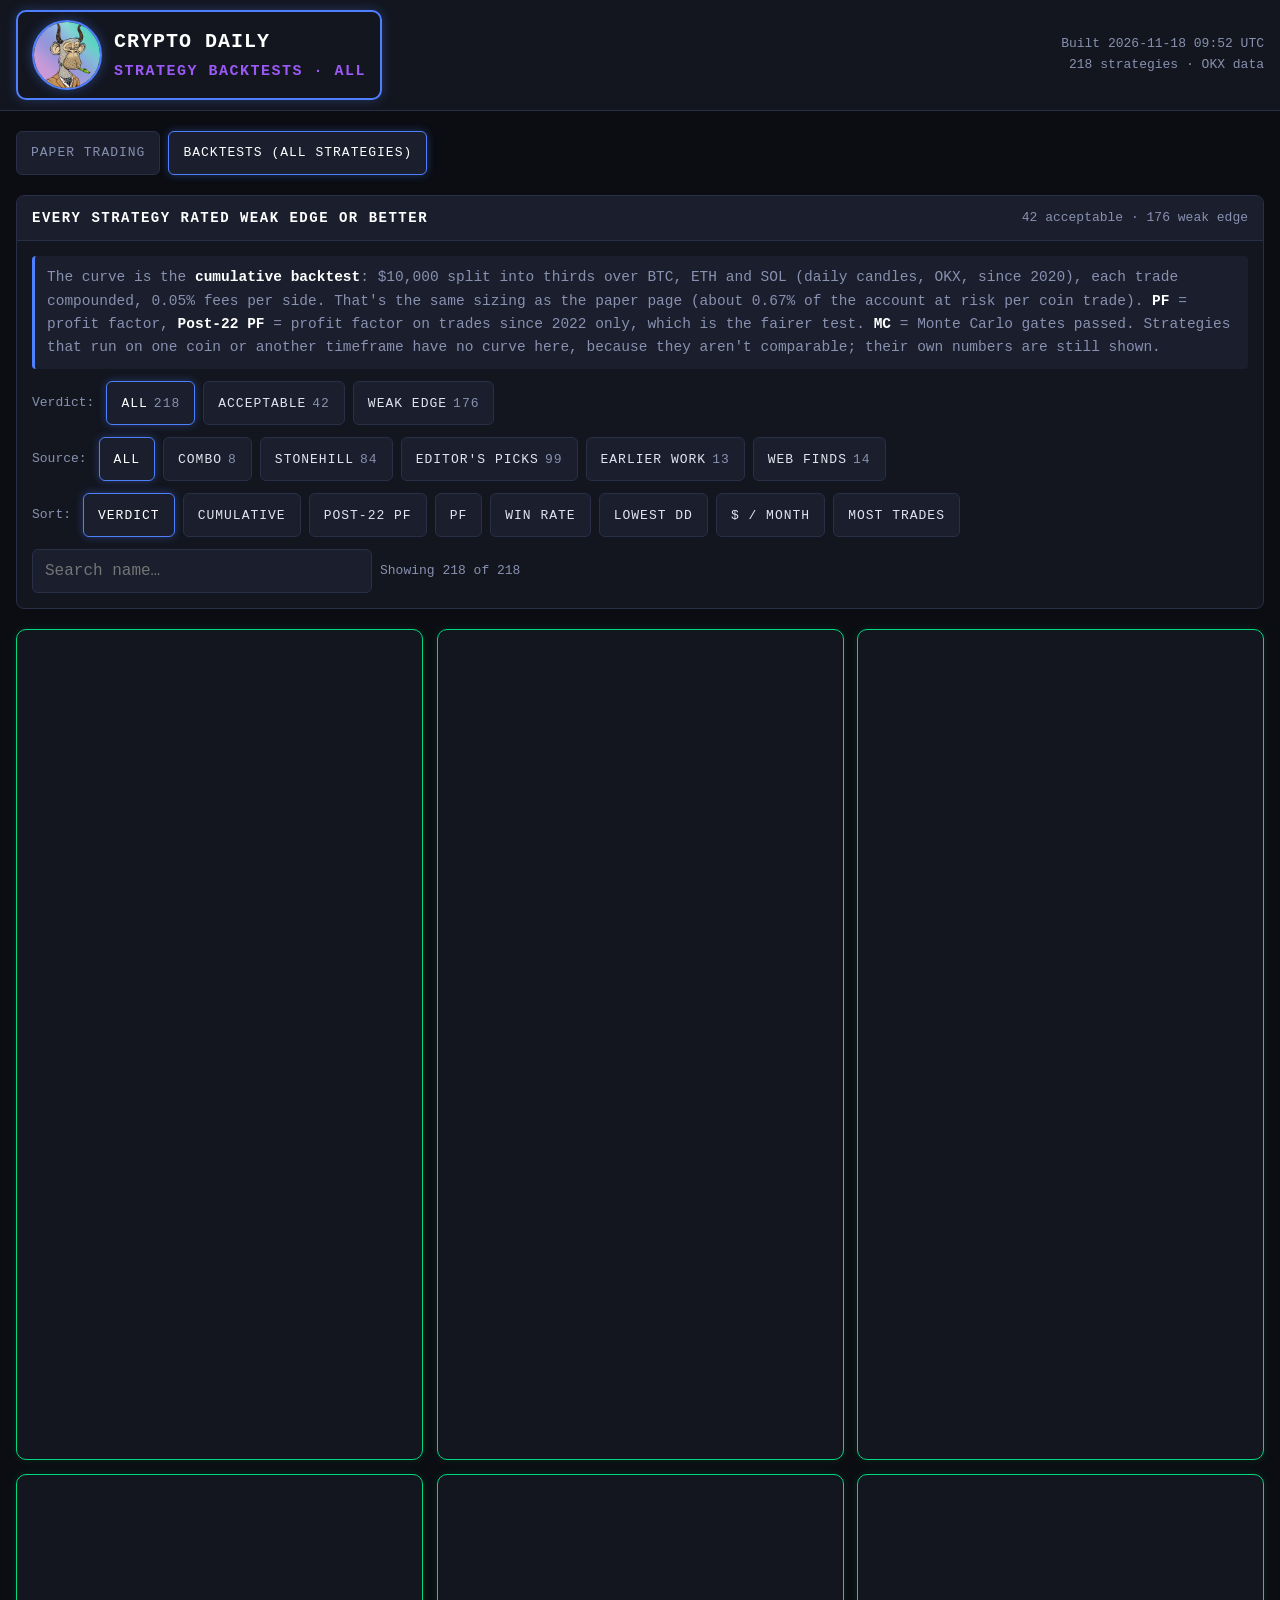
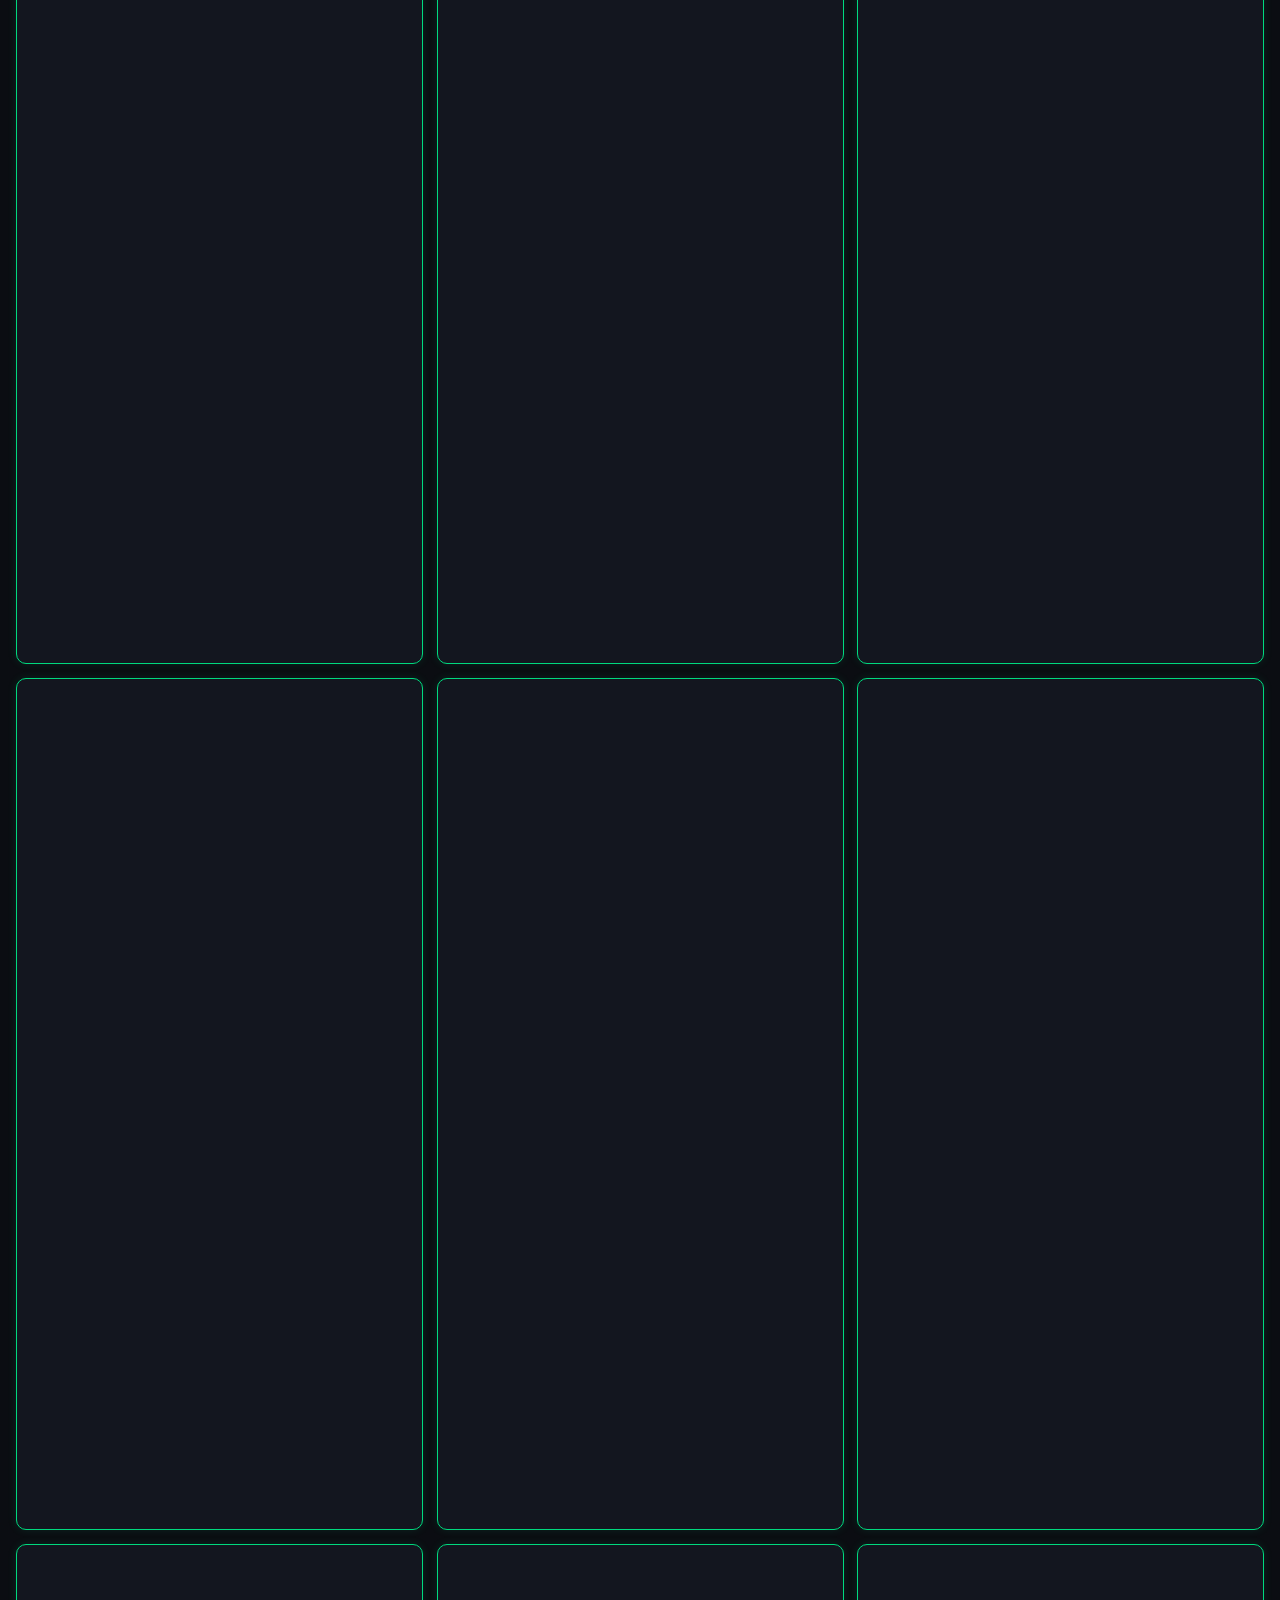
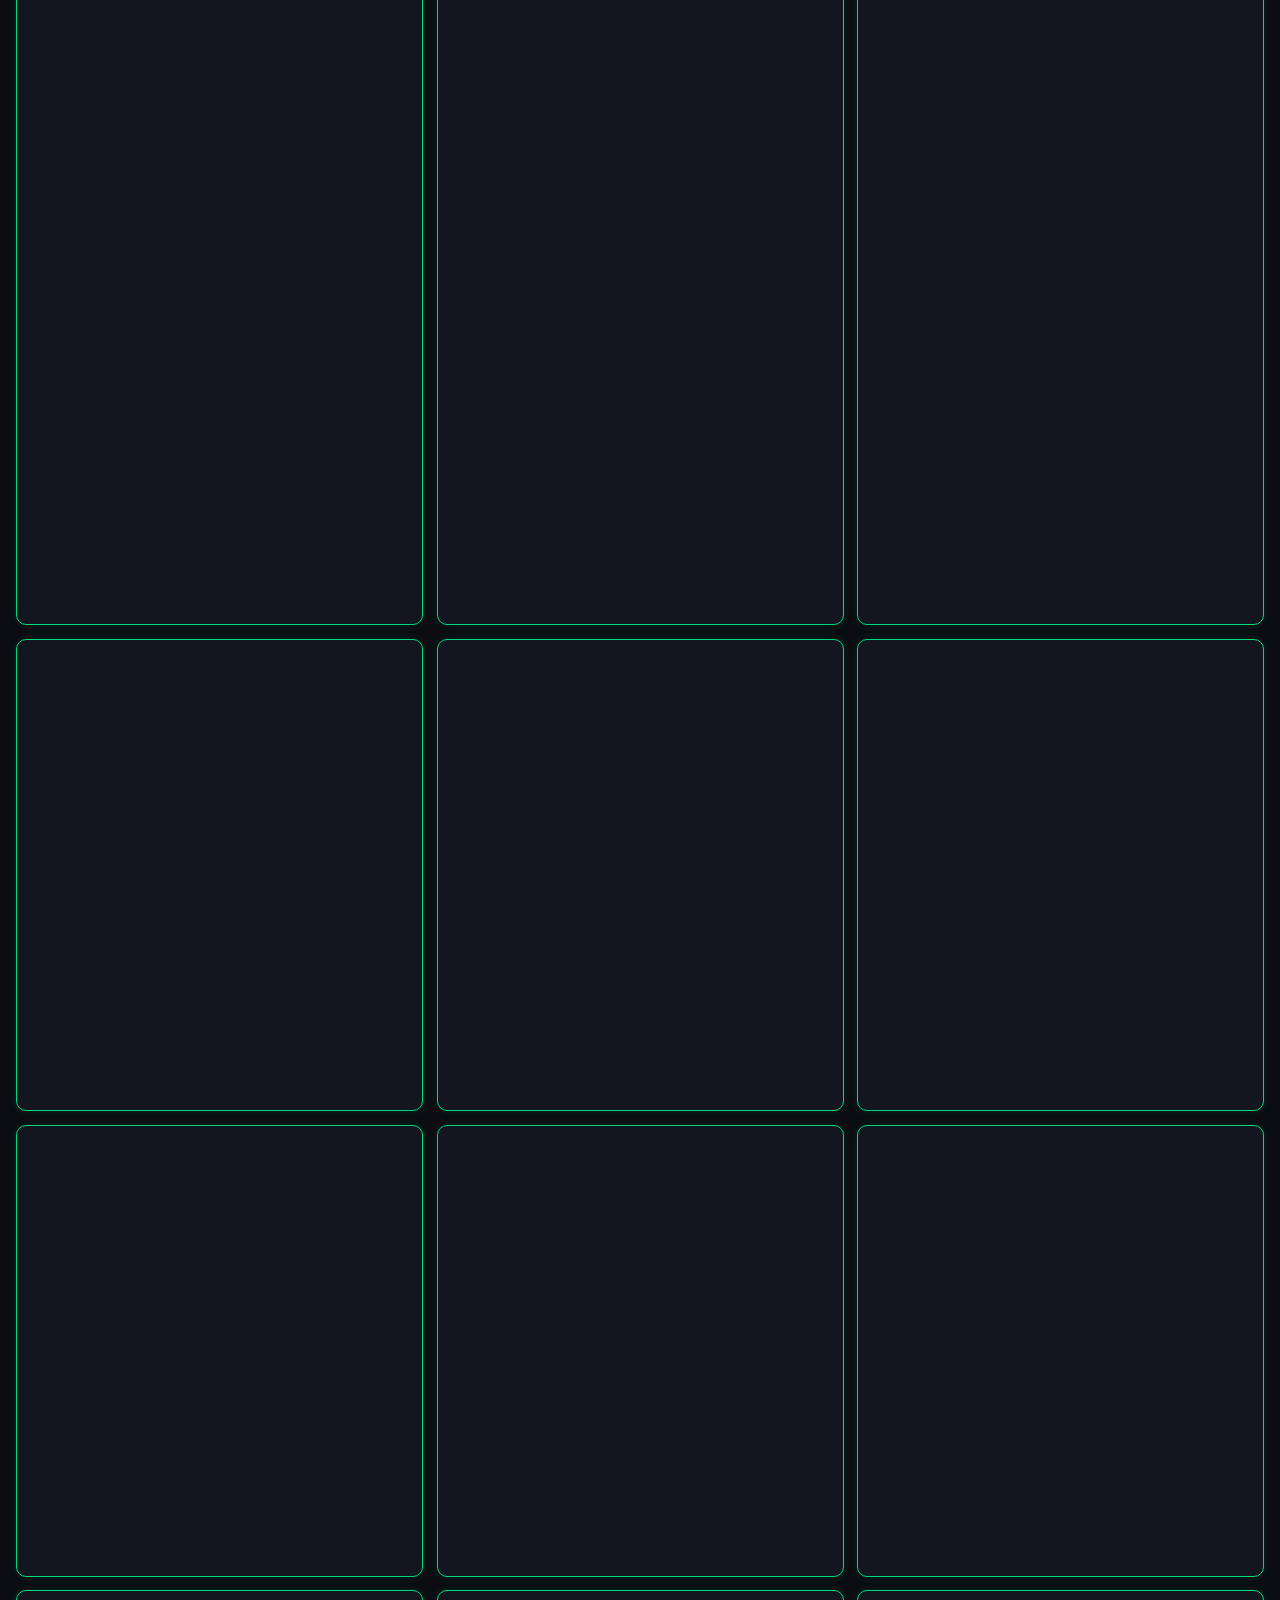
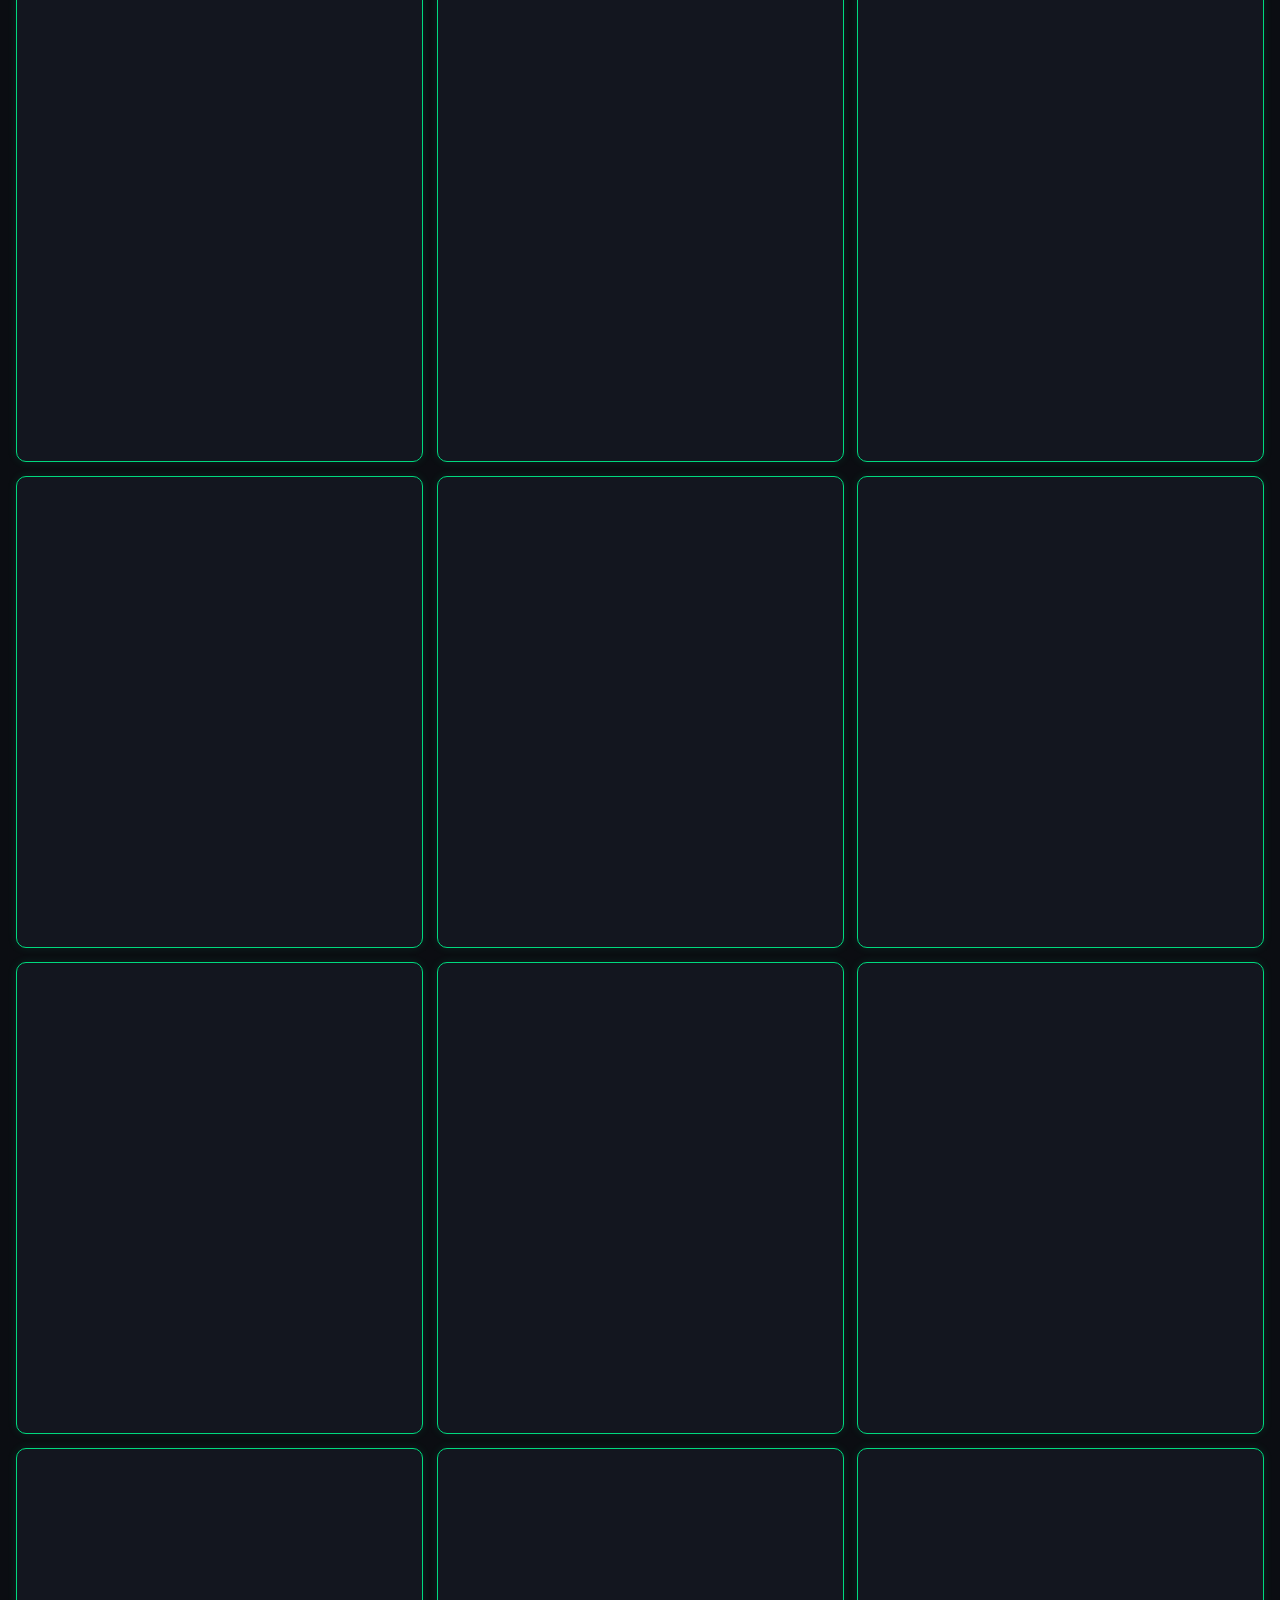
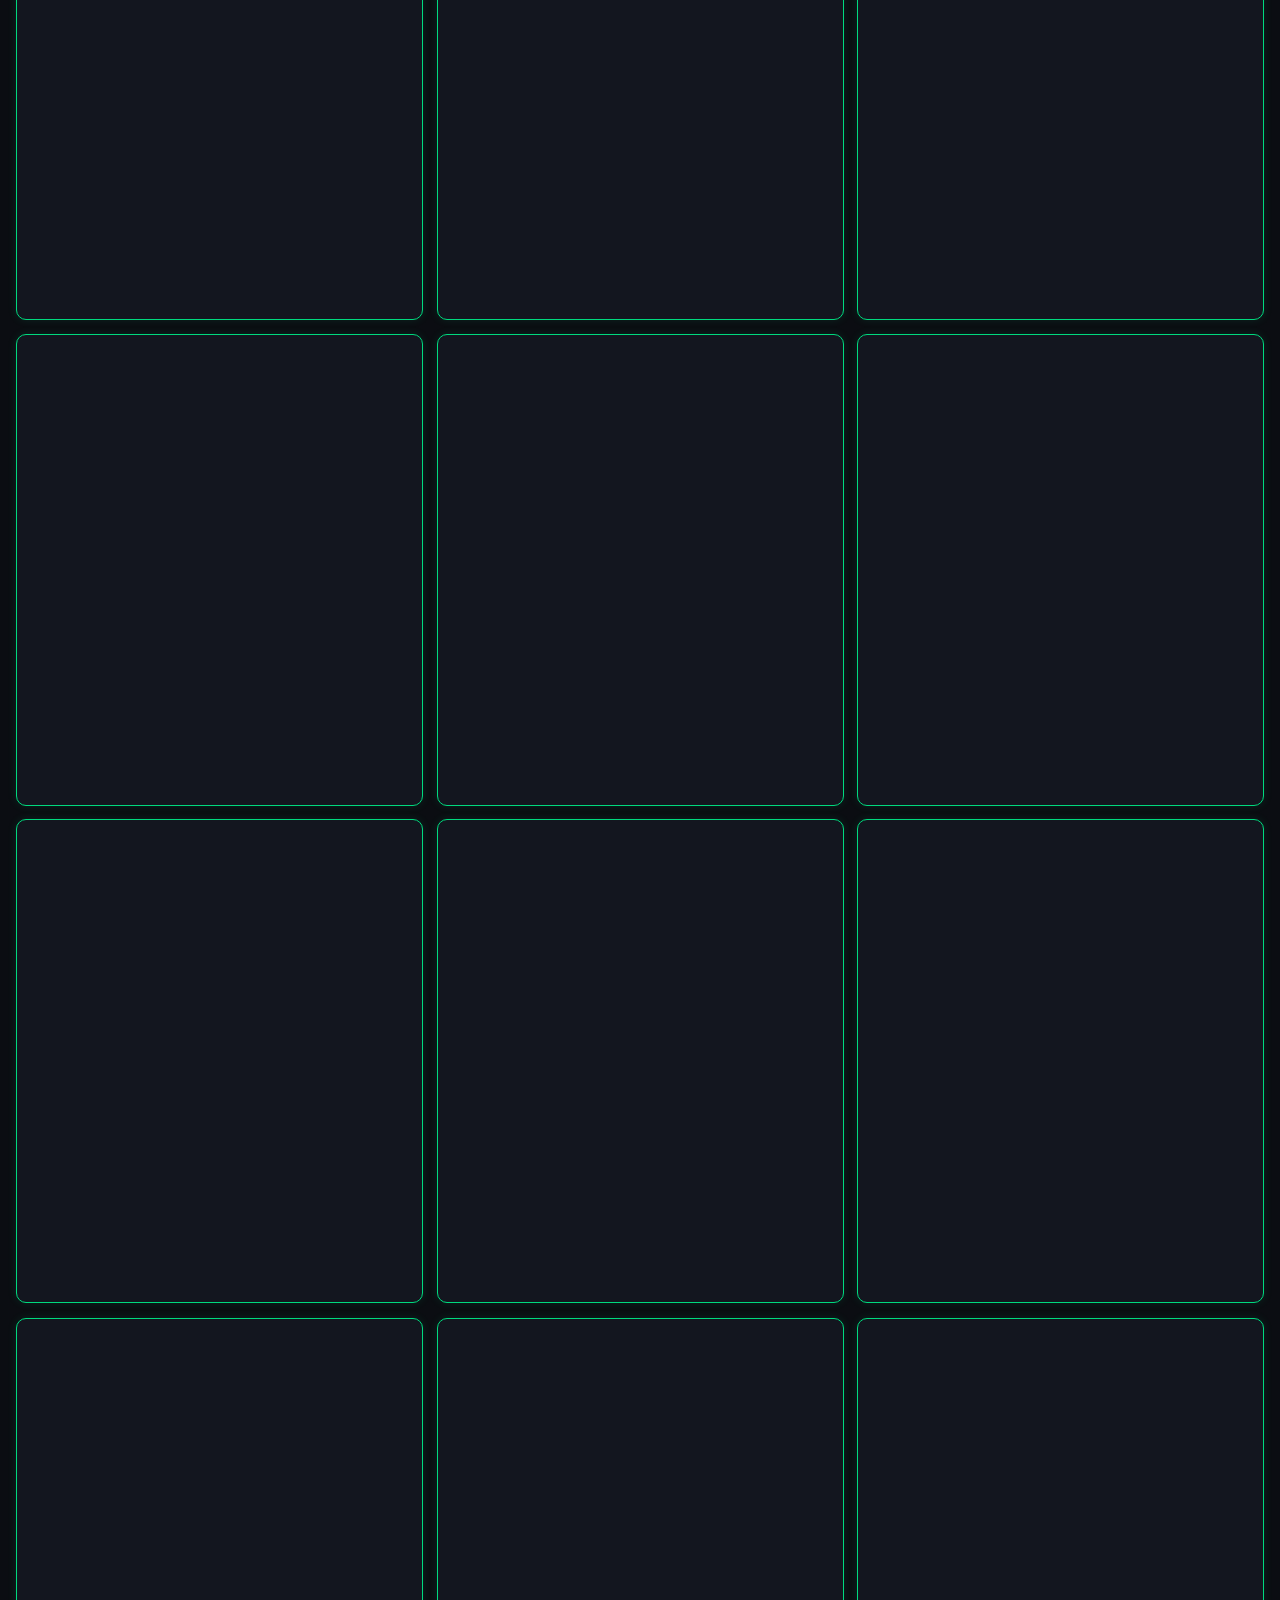
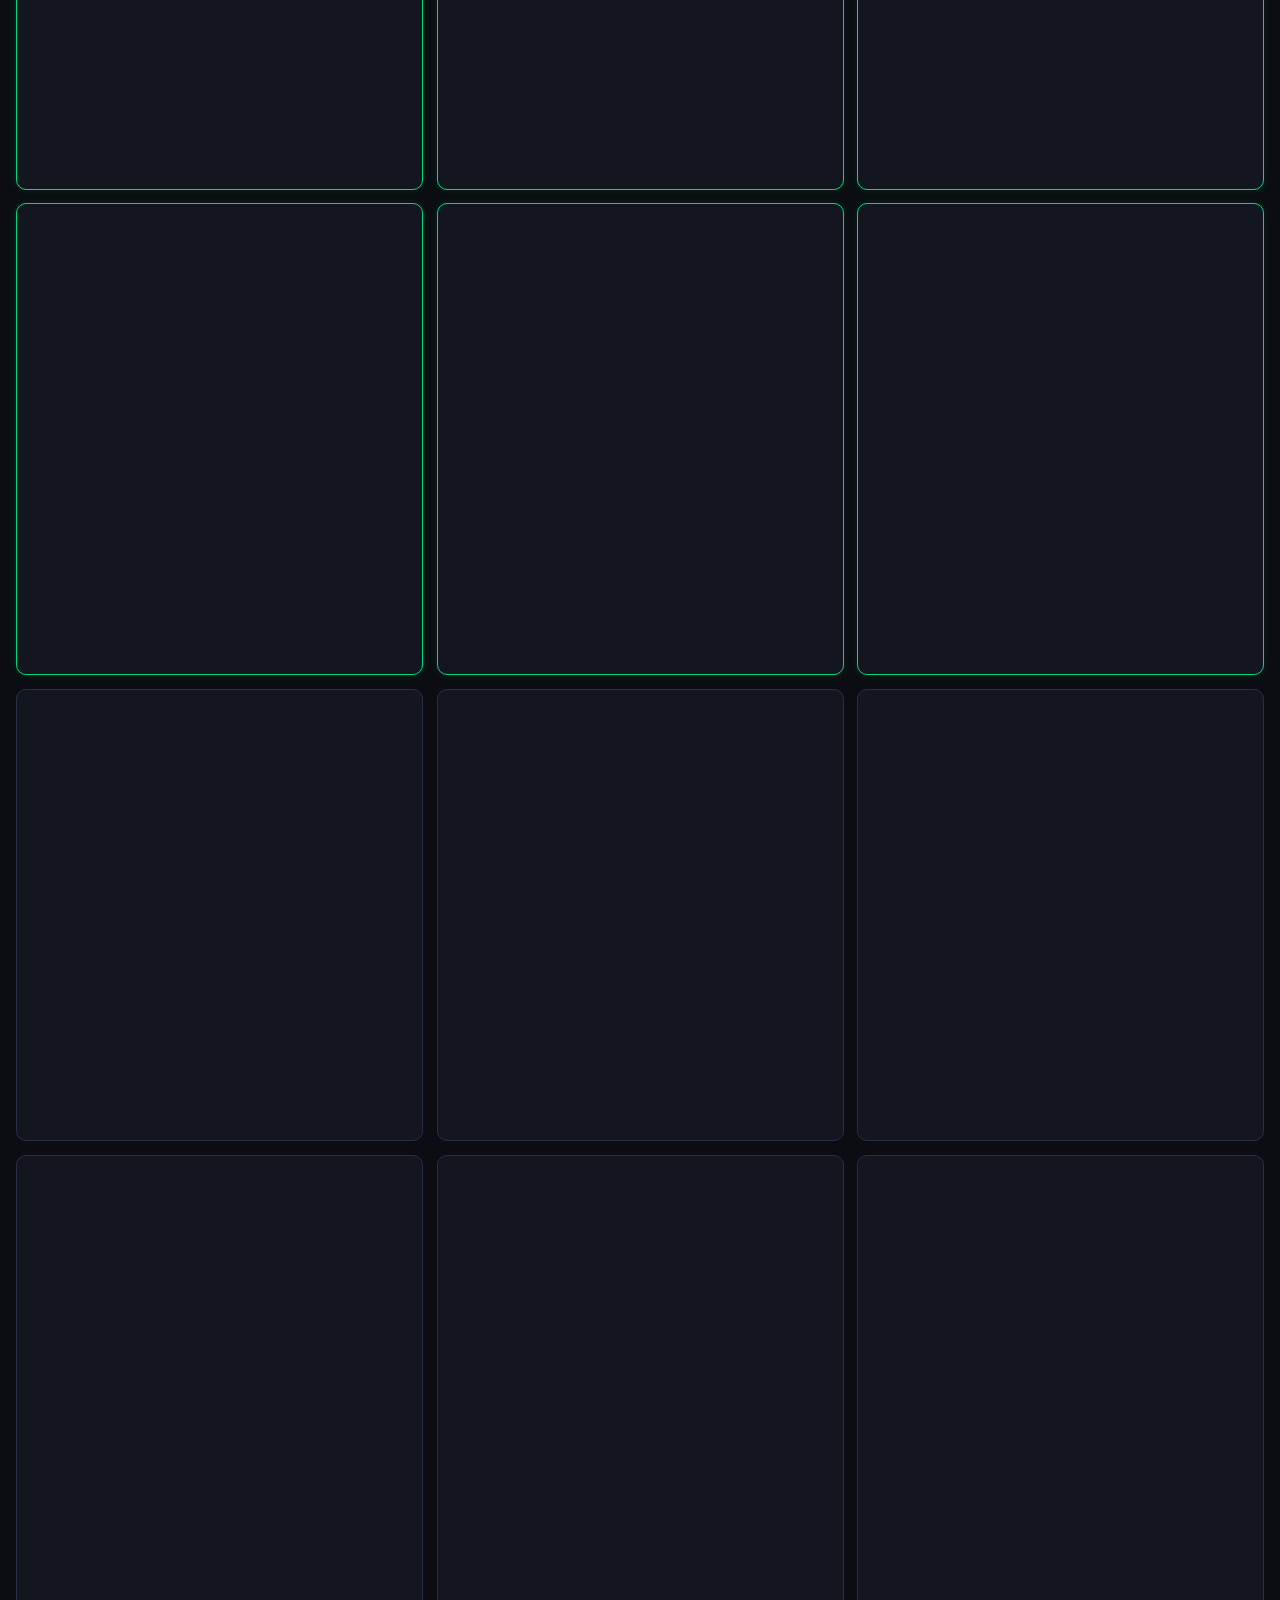
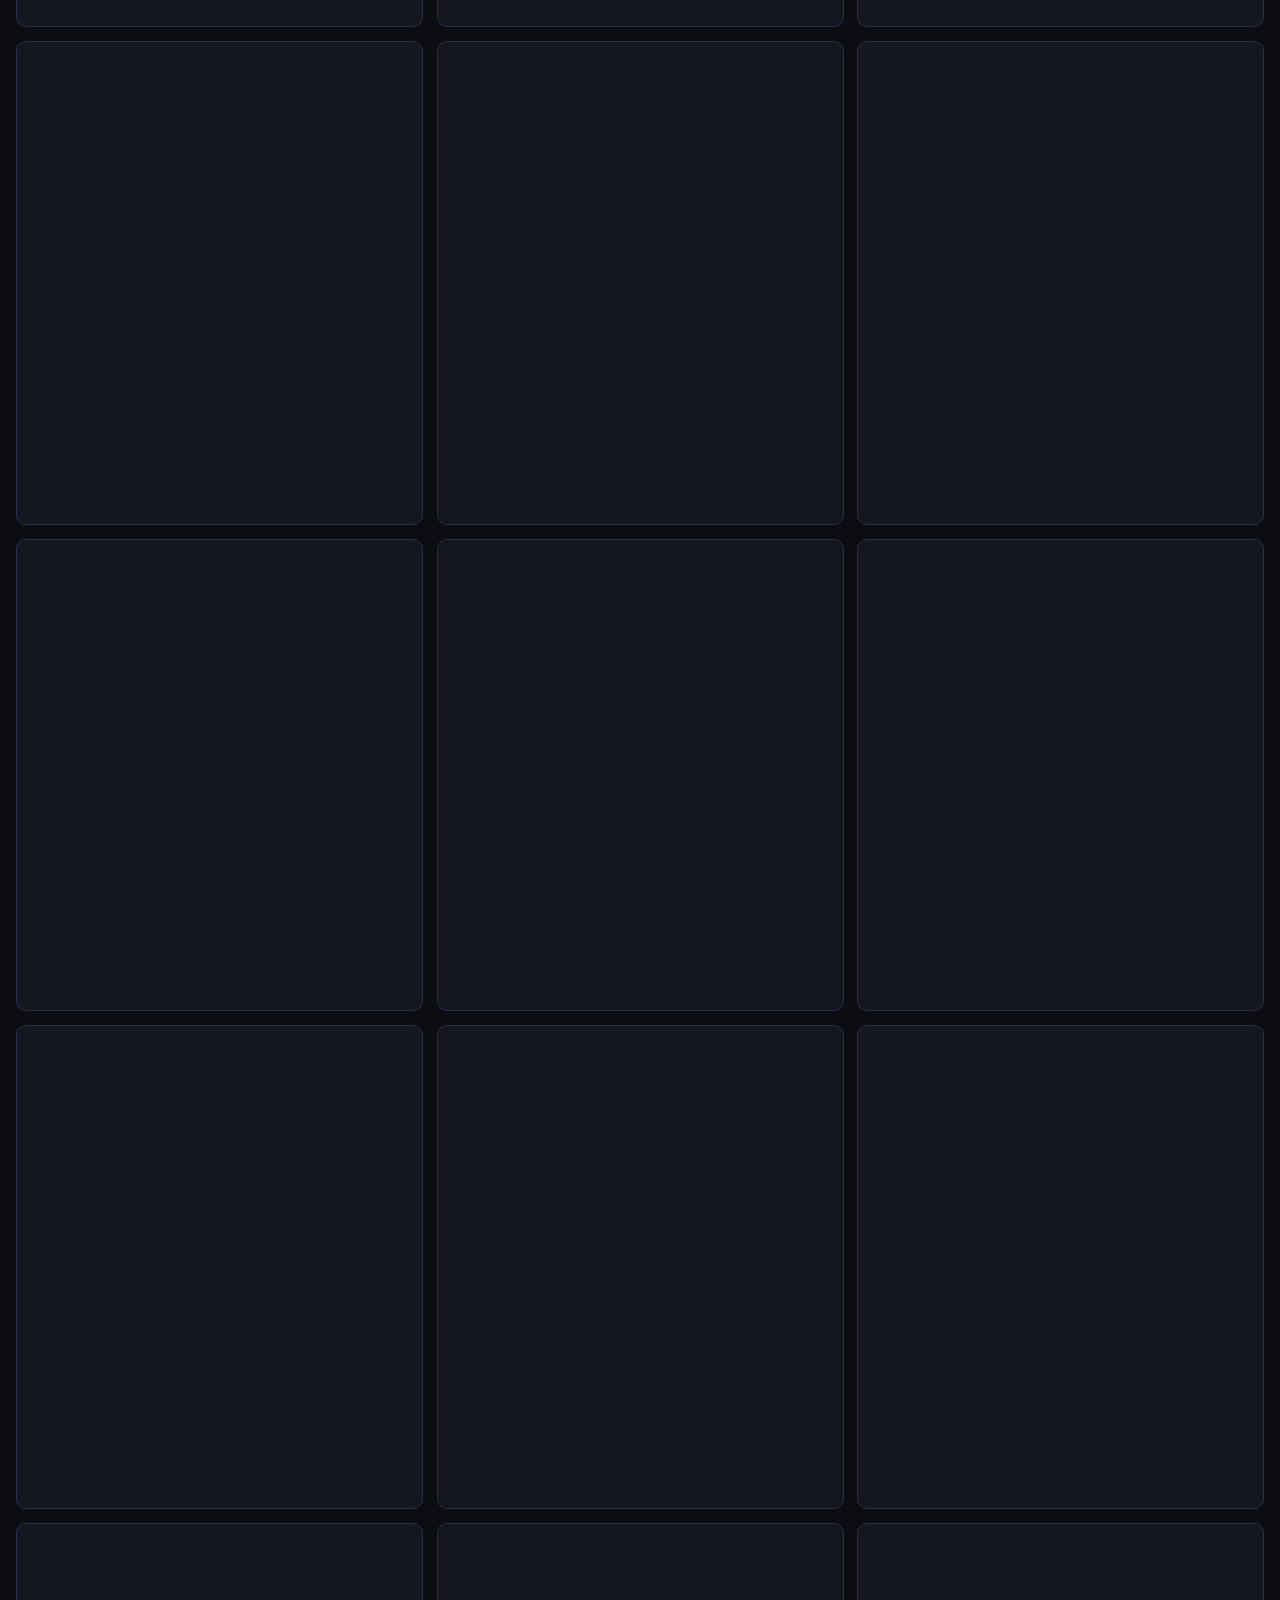
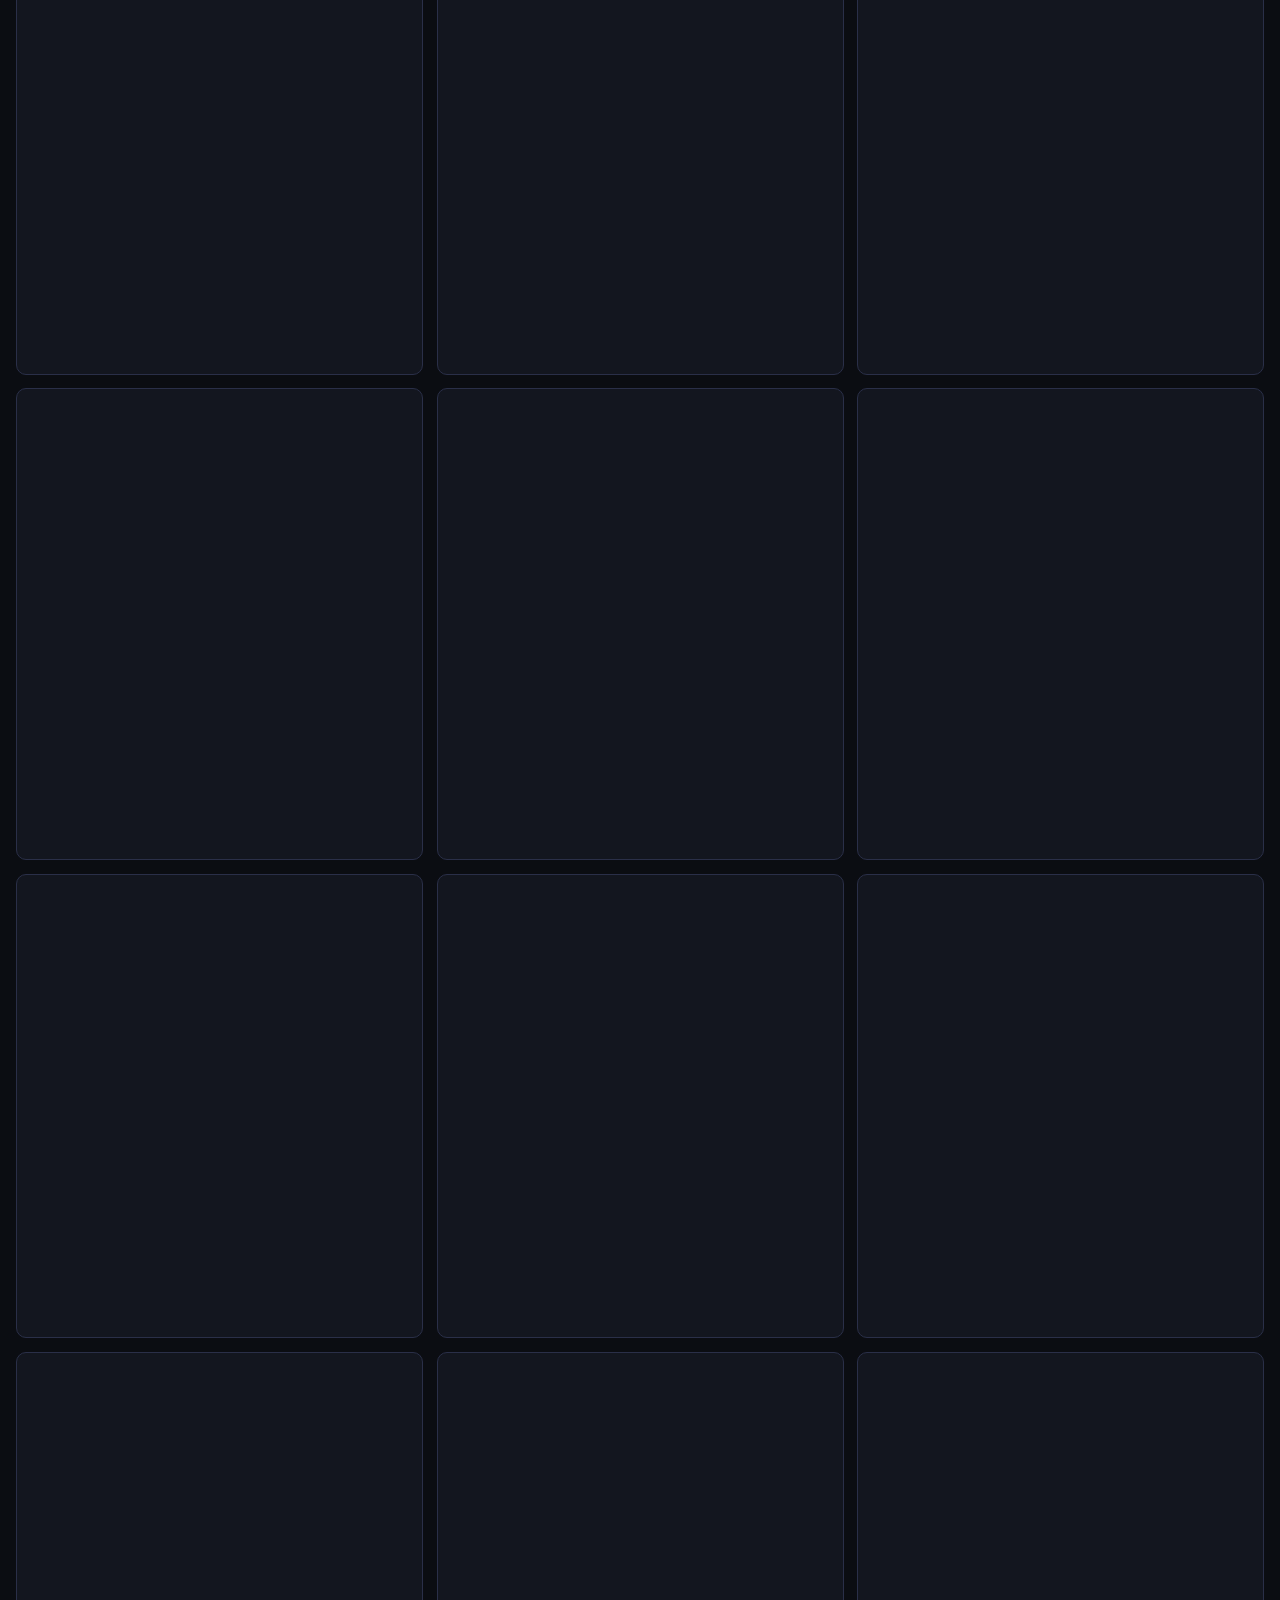
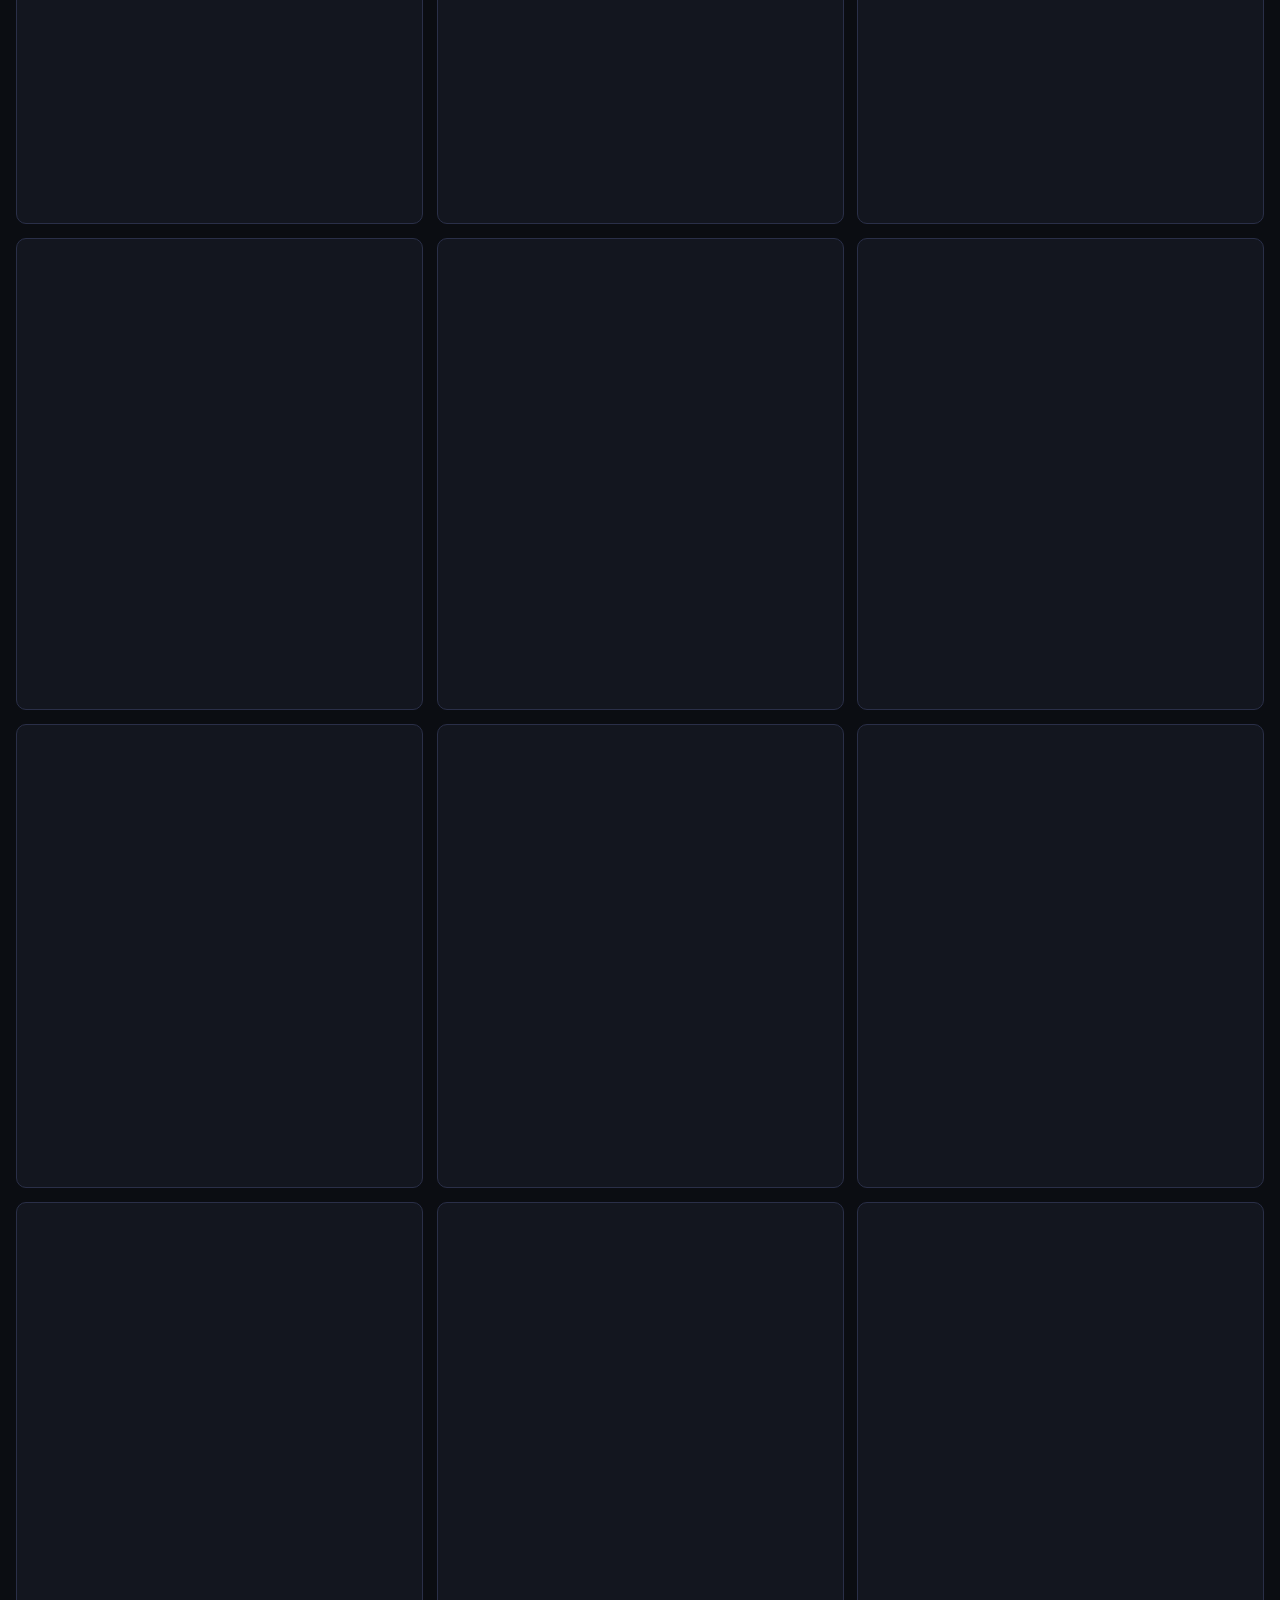
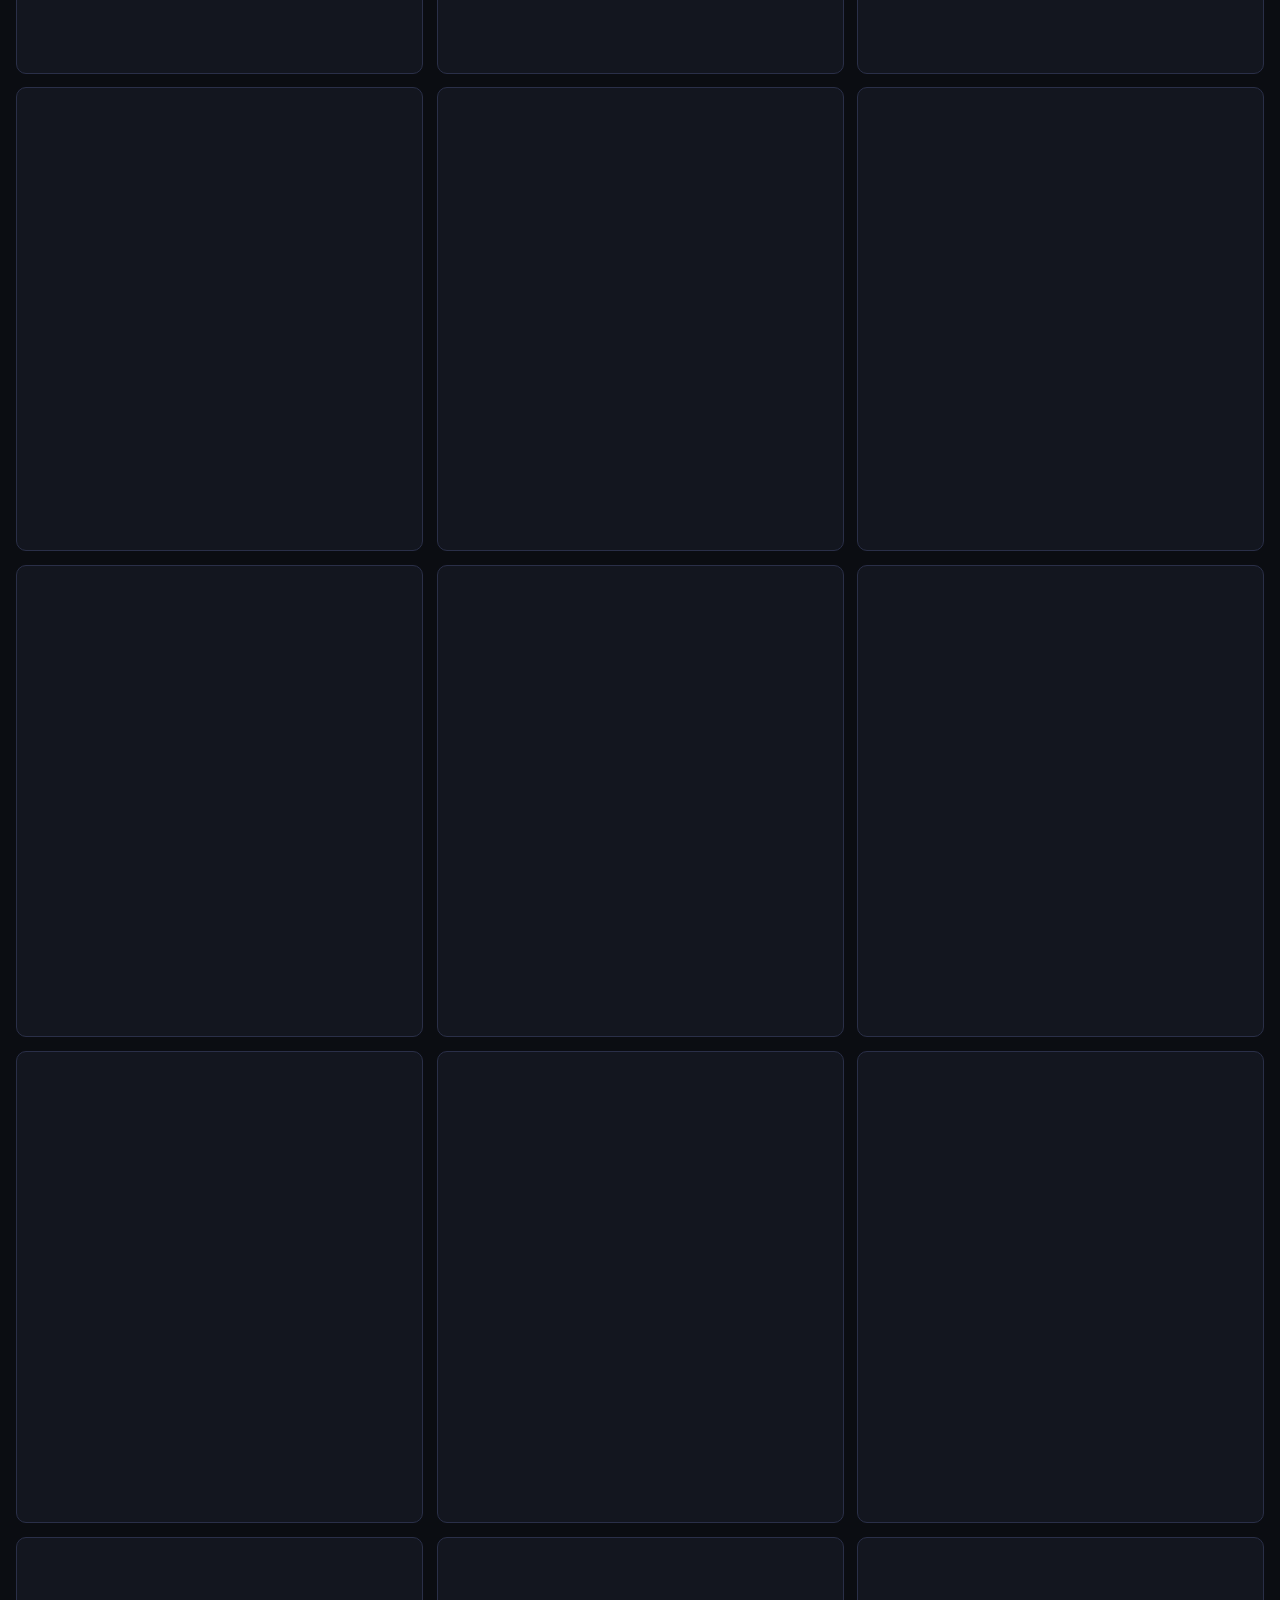
==== commit b35855de: "Top 30 paper trading: data to 2026-11-17" ====
--- a/backtests.html
+++ b/backtests.html
@@ -176,7 +176,7 @@
   <p class="foot">Backtests only. A good backtest is not proof of a future edge: most of these signals overlap (same family, same trend), and fees, slippage and regime changes eat small edges. "Acceptable" means it passed the tracker's gates, not that it's ready for real money. Paper-trade first. Not financial advice.</p>
 </main>
 <script>
-const D = {"generatedAt":"2026-11-15T12:31:21.719Z","title":"ALL STRATEGIES WITH VERDICT >= WEAK EDGE - Maintained by Claude (built 12-10-2026: Stonehill + combos + TV Editors Picks + Web Finds + earlier work)","count":218,"strategies":[{"rank":1,"name":"NNFX combo: C1 #001 Kalman Filter + ADX-rising gate #138","src":"Combo","type":"Complete NNFX system","tier":"ACCEPTABLE","verdict":"ACCEPTABLE","cluster":"C1 (Kalman Filter)","assets":"BTC+ETH+SOL pooled, 1D","n":125,"win":null,"pf":2.727,"post22":3.52,"dd":17.1,"monthly":347,"mc":"3/4","twin":">95","reg":"666","note":"Combo PF 2.727 vs C1 alone 2.476; post-2022 3.52 vs 2.563. Random twins through the same filter: p95 2.312 (beaten).","curve":{"netPct":55.6,"mddCurve":6,"spark":[1,1.0089,1.0021,0.9953,0.9886,0.9819,0.9752,1.0061,1.0149,1.008,1.0012,1.0034,0.9967,0.99,0.9833,0.9767,0.9788,0.9809,0.983,0.9765,0.9699,0.9634,0.9569,0.9568,0.954,0.956,0.9581,0.9776,1.051,1.044,1.0462,1.0498,1.0575,1.0504,1.0527,1.0549,1.0478,1.0407,1.0337,1.0291,1.0313,1.0243,1.0264,1.0195,1.05,1.0522,1.0545,1.0474,1.0496,1.0426,1.0449,1.0479,1.0501,1.0431,1.036,1.062,1.0575,1.0597,1.0617,1.064,1.0568,1.059,1.0612,1.0634,1.0657,1.0679,1.0607,1.0629,1.0557,1.0568,1.2987,1.3016,1.2928,1.2955,1.342,1.3993,1.4061,1.4091,1.4121,1.4151,1.4181,1.4211,1.4242,1.4146,1.424,1.427,1.43,1.433,1.4361,1.4263,1.4384,1.4287,1.419,1.4202,1.4331,1.4445,1.4496,1.4677,1.4607,1.4922,1.5016,1.5185,1.5098,1.5026,1.5057,1.5536,1.5567,1.5462,1.5357,1.5254,1.5286,1.5182,1.508,1.5398,1.5431,1.5327,1.5358,1.546,1.5492,1.5563],"from":"2020-04-07","to":"2026-08-15","cagr":7.2}},{"rank":2,"name":"NNFX combo: C1 #035 Trend Lord + baseline #129 ATR-based EMA variant 1 + ADX-rising gate #138","src":"Combo","type":"Complete NNFX system","tier":"ACCEPTABLE","verdict":"ACCEPTABLE","cluster":"C3 (Trend Lord)","assets":"BTC+ETH+SOL pooled, 1D","n":123,"win":null,"pf":3.145,"post22":2.741,"dd":15,"monthly":482,"mc":"3/4","twin":">95","reg":"670","note":"Combo PF 3.145 vs C1 alone 1.92; post-2022 2.741 vs 2.023. Random twins through the same filter: p95 2.552 (beaten).","curve":{"netPct":66.1,"mddCurve":5.8,"spark":[1,0.9932,1.0223,1.0479,1.0383,1.0405,1.2443,1.247,1.2496,1.2523,1.2483,1.2445,1.2387,1.2414,1.2357,1.2383,1.241,1.2559,1.2475,1.2391,1.2307,1.2224,1.2142,1.2097,1.2122,1.2041,1.1985,1.1958,1.1984,1.2009,1.1928,1.1954,1.1901,1.1926,1.1846,1.1914,1.1834,1.1938,1.2223,1.2249,1.2275,1.2301,1.2388,1.2304,1.2248,1.2165,1.2191,1.2124,1.2067,1.2092,1.2117,1.2187,1.2209,1.2316,1.2232,1.2257,1.2282,1.2629,1.6037,1.6071,1.5962,1.5997,1.6393,1.6283,1.6173,1.6064,1.6644,1.6679,1.6715,1.675,1.6637,1.6559,1.6595,1.6631,1.6666,1.6442,1.6625,1.666,1.6548,1.6436,1.6471,1.6506,1.6394,1.6283,1.6174,1.6208,1.6242,1.6278,1.6167,1.6202,1.6268,1.6156,1.6191,1.666,1.6695,1.658,1.6613,1.6648,1.6683,1.6604,1.6521,1.6556,1.6713,1.6783,1.6695,1.6582,1.6618,1.6505,1.6539,1.6651,1.6685,1.6612,1.6646,1.6606],"from":"2020-07-06","to":"2026-08-12","cagr":8.7}},{"rank":3,"name":"Stonehill #001 Kalman Filter (K1, sharp 1, weighted close)","src":"Stonehill","type":"Confirmation (C1)","tier":"ACCEPTABLE","verdict":"ACCEPTABLE","cluster":"C1 (Kalman Filter)","assets":"BTC+ETH+SOL pooled, 1D","n":194,"win":62.9,"pf":2.476,"post22":2.563,"dd":18.2,"monthly":568,"mc":"3/4","twin":"99","reg":"424","note":"Per coin PF BTC 2.864 / ETH 1.312 / SOL 4.305. Random-twin p95 1.959.","curve":{"netPct":75.3,"mddCurve":5.7,"spark":[1,0.9933,1.0022,0.9956,0.9886,0.9822,0.9758,0.9779,0.9717,0.9656,0.9976,0.9917,1.0014,0.9955,1.1599,1.1489,1.1524,1.1467,1.1411,1.1344,1.1289,1.131,1.1345,1.1362,1.1384,1.1317,1.1209,1.1143,1.1037,1.1036,1.099,1.0936,1.0953,1.0986,1.1019,1.1181,1.1214,1.193,1.1851,1.187,1.1894,1.1948,1.201,1.1952,1.1986,1.2011,1.1954,1.1846,1.1685,1.1581,1.1542,1.1441,1.1405,1.1436,1.1478,1.1509,1.1409,1.1438,1.1643,1.1561,1.1799,1.183,1.1944,1.1964,1.2022,1.1921,1.1839,1.1865,1.189,1.1909,1.1829,1.1849,1.1892,1.1911,1.1861,1.1784,1.1721,1.191,1.1935,1.2098,1.2057,1.2108,1.2136,1.2157,1.2183,1.2081,1.2101,1.2121,1.2141,1.2172,1.2268,1.2289,1.2315,1.2335,1.2365,1.2281,1.2312,1.2332,1.2265,1.2285,1.2219,1.2229,1.5011,1.5043,1.5087,1.5022,1.5066,1.5403,1.6046,1.6068,1.617,1.6223,1.6246,1.6282,1.6327,1.6362,1.6385,1.643,1.6358,1.6395,1.6441,1.6323,1.637,1.6439,1.6462,1.6498,1.6544,1.6471,1.6493,1.6422,1.6509,1.6438,1.6322,1.6392,1.6406,1.6453,1.6655,1.6635,1.6634,1.6704,1.6877,1.7094,1.702,1.7243,1.7267,1.7378,1.7514,1.7377,1.7307,1.7342,1.7695,1.7613,1.7648,1.7489,1.7408,1.7329,1.7211,1.7134,1.7182,1.7218,1.7143,1.6986,1.7349,1.7461,1.7181,1.7112,1.6961,1.7006,1.7125,1.7163,1.7356,1.7549,1.7588,1.7636,1.7683,1.7737,1.7528],"from":"2020-03-07","to":"2026-08-19","cagr":9.1}},{"rank":4,"name":"Stonehill #075 Dorsey Inertia (RVI 10/14, SMA 20) 50 cross [defaults]","src":"Stonehill","type":"Confirmation (C1)","tier":"ACCEPTABLE","verdict":"ACCEPTABLE","cluster":"C2 (Dorsey Inertia)","assets":"BTC+ETH+SOL pooled, 1D","n":143,"win":64.3,"pf":3.018,"post22":2.557,"dd":12.11,"monthly":454,"mc":"3/4","twin":"99","reg":"527","note":"Per coin PF BTC 4.255 / ETH 2.622 / SOL 2.22. Random-twin p95 2.259.","curve":{"netPct":68.5,"mddCurve":4.1,"spark":[1,0.9933,1.0093,1.0116,1.0137,1.0065,1.0085,1.0049,0.9979,0.9914,0.9849,0.9869,0.9891,1.2848,1.2719,1.2753,1.2759,1.2772,1.2705,1.2638,1.2659,1.2533,1.2554,1.2575,1.2509,1.2445,1.2465,1.2402,1.234,1.236,1.2575,1.2468,1.2343,1.2365,1.2385,1.2324,1.2494,1.2533,1.2463,1.2636,1.2573,1.2595,1.2654,1.2585,1.2606,1.2626,1.2564,1.2584,1.2866,1.319,1.323,1.3169,1.3192,1.3171,1.3111,1.3127,1.3169,1.3193,1.3118,1.3003,1.3043,1.3066,1.3085,1.3104,1.3287,1.3328,1.335,1.3373,1.3381,1.3424,1.4861,1.4682,1.471,1.4635,1.4875,1.4861,1.486,1.5245,1.5104,1.5128,1.5048,1.4911,1.4953,1.5025,1.4936,1.5003,1.4922,1.4965,1.4993,1.4856,1.4769,1.4634,1.4675,1.4701,1.4741,1.4662,1.4689,1.4717,1.4746,1.4843,1.4912,1.5035,1.5076,1.5105,1.5134,1.5169,1.5197,1.5237,1.5099,1.5994,1.5858,1.5888,1.579,1.5917,1.5948,1.5903,1.5745,1.5776,1.5805,1.5714,1.5742,1.5879,1.5774,1.6181,1.6343,1.6579,1.6507,1.655,1.658,1.6858,1.6948,1.6993,1.6896,1.6794,1.6824,1.6853],"from":"2020-03-20","to":"2026-08-22","cagr":8.5}},{"rank":5,"name":"NNFX combo: C1 #090 METRO StepRSI + baseline #129 ATR-based EMA variant 1","src":"Combo","type":"Complete NNFX system","tier":"ACCEPTABLE","verdict":"ACCEPTABLE","cluster":"C6 (METRO StepRSI)","assets":"BTC+ETH+SOL pooled, 1D","n":155,"win":null,"pf":2.814,"post22":2.418,"dd":11.2,"monthly":521,"mc":"3/4","twin":">95","reg":"673","note":"Combo PF 2.814 vs C1 alone 1.791; post-2022 2.418 vs 1.699. Random twins through the same filter: p95 2.031 (beaten).","curve":{"netPct":74.7,"mddCurve":3.9,"spark":[1,0.9933,0.9866,1.0472,1.0401,1.033,1.026,1.019,1.0792,1.1398,1.1509,1.1533,1.1488,1.1513,1.1435,1.146,1.148,1.1403,1.1427,1.1553,1.1963,1.1907,1.2076,1.2102,1.2129,1.2267,1.2184,1.2315,1.2472,1.2499,1.2526,1.2442,1.2358,1.2275,1.2192,1.2137,1.2181,1.238,1.2492,1.2519,1.2573,1.2488,1.2404,1.232,1.2403,1.243,1.2457,1.2527,1.2706,1.2734,1.2729,1.2644,1.2698,1.2725,1.2639,1.2741,1.2824,1.2912,1.2824,1.2763,1.3285,1.4141,1.4105,1.4166,1.4182,1.4212,1.4242,1.5529,1.5424,1.5457,1.549,1.5523,1.5556,1.5589,1.5484,1.5622,1.5673,1.5707,1.574,1.5879,1.5772,1.57,1.5733,1.5627,1.5661,1.5694,1.5482,1.5378,1.541,1.5443,1.5475,1.537,1.5266,1.5299,1.5436,1.569,1.5867,1.5901,1.5719,1.5753,1.5786,1.5803,1.5894,1.5831,1.5797,1.5828,1.5721,1.5403,1.5436,1.5583,1.6017,1.604,1.6074,1.6108,1.6141,1.6176,1.6065,1.6097,1.6131,1.6054,1.5946,1.598,1.6106,1.6005,1.6039,1.6344,1.665,1.6685,1.6721,1.6608,1.6643,1.6773,1.7099,1.7135,1.7633,1.7513,1.755,1.7473],"from":"2020-05-17","to":"2026-10-03","cagr":9.1}},{"rank":6,"name":"TV Editor's Pick EP148 Trend Range Detector (50, 2 x ATR2000) box breakout","src":"Editor's Picks","type":"Indicator rule (ported)","tier":"ACCEPTABLE","verdict":"ACCEPTABLE","cluster":"-","assets":"BTC+ETH+SOL pooled, 4H","n":198,"win":30.3,"pf":3.728,"post22":2.348,"dd":16.87,"monthly":1642,"mc":"3/4","twin":"99","reg":"583","note":"Per coin PF BTC 3.461 / ETH 5.439 / SOL 2.155. Random-twin p95 1.973.","curve":{"netPct":156.9,"mddCurve":6.6,"spark":[1,0.9965,0.9931,0.9897,0.9863,0.9854,0.982,0.9786,1.2597,1.2535,1.2933,1.2867,1.2803,1.2738,1.2674,1.2611,1.2549,1.2487,1.2425,1.2366,1.2306,1.2409,1.2449,1.2388,1.2329,1.2284,1.2338,1.2279,1.6233,1.6237,1.6178,1.6105,1.6046,1.6234,1.6175,1.6442,1.6406,1.7096,1.7315,1.7279,1.7285,1.7146,1.711,1.7051,1.7015,1.7021,1.704,1.7005,1.6926,1.6889,1.6854,1.6854,1.6795,1.6718,1.671,1.671,1.6733,1.6876,1.6972,1.6912,1.6834,1.6756,1.6697,1.668,1.6544,1.6486,1.641,1.6376,1.6484,1.6425,1.6442,1.6366,1.6362,1.6318,1.6328,1.6371,1.6406,1.6347,1.6351,1.6293,1.6348,1.629,1.6394,1.6391,1.6315,1.624,1.6166,1.7191,1.7121,2.0407,2.0357,2.0497,2.0402,2.0309,2.0259,2.021,2.0161,2.0092,2.0614,2.0517,2.0469,2.0453,2.0405,2.0357,2.031,2.0306,2.0326,2.028,2.0244,2.0148,2.0054,2.0437,2.034,2.0245,2.015,2.0055,1.9961,2.0979,2.0901,2.1223,2.1127,2.1032,2.0987,2.0941,2.0897,2.0853,2.0809,2.0765,2.1042,2.1037,2.0941,2.0898,2.0855,2.1051,2.107,2.1073,2.1384,2.1303,2.126,2.1219,2.1557,2.1471,2.1386,2.1303,2.2828,2.2715,2.2762,2.265,2.2904,2.2821,2.2712,2.2602,2.252,2.2439,2.2824,2.3596,2.3802,2.3781,2.3735,2.3647,2.4475,2.4427,2.4312,2.4265,2.4183,2.4069,2.4451,2.4404,2.4374,2.4497,2.4451,2.4915,2.5389,2.5293,2.5081,2.5034,2.4919,2.4825,2.482,2.4726,2.4901,2.5049,2.5001,2.4907,2.5702,2.5694],"from":"2020-06-11","to":"2026-10-08","cagr":16.1}},{"rank":7,"name":"NNFX combo: C1 #039 Trendilo + baseline #129 ATR-based EMA variant 1 + ADX-rising gate #138","src":"Combo","type":"Complete NNFX system","tier":"ACCEPTABLE","verdict":"ACCEPTABLE","cluster":"C4 (Trendilo)","assets":"BTC+ETH+SOL pooled, 1D","n":124,"win":null,"pf":5.106,"post22":2.267,"dd":18.3,"monthly":1180,"mc":"3/4","twin":">95","reg":"671","note":"Combo PF 5.106 vs C1 alone 4.116; post-2022 2.267 vs 1.949. Random twins through the same filter: p95 3.17 (beaten).","curve":{"netPct":148.7,"mddCurve":5.6,"spark":[1,0.9932,0.9865,0.9799,0.988,1.3027,1.3055,1.3083,2.0319,2.0183,2.0048,2.009,2.0134,2.0177,1.9907,1.9949,1.9993,2.0035,1.9901,1.9944,2.0042,1.9906,2.0039,2.0082,2.0124,1.9988,1.9854,1.9721,1.9764,2.0683,2.0727,2.0772,2.0815,2.0674,2.072,2.0861,2.0903,2.1123,2.0698,2.0742,2.0786,2.0831,2.0875,2.092,2.0964,2.1008,2.1053,2.1097,2.0953,2.0999,2.1086,2.0942,2.0987,2.0845,2.0888,2.0932,2.0955,2.1623,2.1477,2.5322,2.601,2.5834,2.605,2.6105,2.5753,2.5808,2.5847,2.5902,2.5949,2.5775,2.5602,2.5428,2.5257,2.531,2.5139,2.4968,2.5021,2.5074,2.5126,2.5149,2.4979,2.5032,2.5084,2.5138,2.5192,2.5285,2.5441,2.5495,2.5549,2.5377,2.5206,2.5259,2.5314,2.5367,2.5421,2.5249,2.5299,2.5354,2.5181,2.506,2.5111,2.4941,2.4772,2.4985,2.5174,2.5225,2.5053,2.4715,2.4766,2.4649,2.4701,2.4873],"from":"2020-05-10","to":"2026-08-20","cagr":15.6}},{"rank":8,"name":"NNFX combo: C1 #002 Zero-Lag MACD + baseline #124 T3 + ADX-rising gate #138","src":"Combo","type":"Complete NNFX system","tier":"ACCEPTABLE","verdict":"ACCEPTABLE","cluster":"C5 (Zero-Lag MACD)","assets":"BTC+ETH+SOL pooled, 1D","n":166,"win":null,"pf":2.413,"post22":2.123,"dd":8.5,"monthly":279,"mc":"3/4","twin":">95","reg":"667","note":"Combo PF 2.413 vs C1 alone 2.037; post-2022 2.123 vs 1.904. Random twins through the same filter: p95 2.162 (beaten).","curve":{"netPct":48.3,"mddCurve":2.8,"spark":[1,0.9933,1.0013,1.007,1.0001,0.9932,1.0304,1.027,1.0691,1.0714,1.0641,1.0604,1.0626,1.0577,1.0777,1.08,1.0899,1.0922,1.0893,1.0917,1.094,1.0866,1.0889,1.0912,1.0997,1.0961,1.0985,1.1004,1.1052,1.1075,1.1099,1.1232,1.1366,1.139,1.1414,1.1567,1.1732,1.1758,1.1779,1.1805,1.1726,1.1707,1.1654,1.1801,1.1825,1.1896,1.1842,1.1787,1.176,1.1785,1.181,1.191,1.2006,1.1968,1.1947,1.1942,1.194,1.1914,1.2362,1.2389,1.2358,1.2385,1.2493,1.2446,1.2399,1.2315,1.2261,1.2287,1.2313,1.2339,1.2255,1.2405,1.2405,1.232,1.2346,1.2261,1.22,1.2469,1.269,1.2717,1.2631,1.2705,1.2732,1.2646,1.266,1.262,1.2647,1.3606,1.3514,1.3453,1.3533,1.3505,1.3533,1.3706,1.3734,1.3641,1.367,1.3577,1.3606,1.3636,1.3664,1.3572,1.3481,1.3509,1.3537,1.3446,1.3354,1.3417,1.3569,1.3761,1.3697,1.3726,1.3755,1.3779,1.3876,1.3906,1.3936,1.4015,1.3983,1.4208,1.4268,1.4298,1.4327,1.4358,1.4418,1.4448,1.4381,1.441,1.4119,1.4098,1.4159,1.4106,1.4136,1.4196,1.4117,1.4147,1.4089,1.4224,1.4159,1.4204,1.4234,1.4443,1.4421,1.4372,1.433,1.436,1.4298,1.4438,1.5085,1.4982,1.4929,1.4827],"from":"2020-05-17","to":"2026-10-02","cagr":6.4}},{"rank":9,"name":"Stonehill #035 Trend Lord (SMMA 12 / 3) slope","src":"Stonehill","type":"Confirmation (C1)","tier":"ACCEPTABLE","verdict":"ACCEPTABLE","cluster":"C3 (Trend Lord)","assets":"BTC+ETH+SOL pooled, 1D","n":354,"win":55.4,"pf":1.92,"post22":2.023,"dd":18.14,"monthly":646,"mc":"3/4","twin":"100","reg":"431","note":"Per coin PF BTC 2.323 / ETH 1.313 / SOL 2.084. Random-twin p95 1.438.","curve":{"netPct":74.6,"mddCurve":5.5,"spark":[1,1.0145,1.0171,1.007,1.0223,1.0216,1.0167,1.0002,0.9947,0.9917,0.9867,1.0139,1.0095,1.0256,1.0116,0.9967,0.9892,0.9934,1.1761,1.1859,1.1948,1.1803,1.187,1.1698,1.1628,1.2076,1.2123,1.2039,1.2034,1.195,1.192,1.2004,1.2059,1.2359,1.215,1.2137,1.2133,1.2094,1.2007,1.2274,1.2135,1.2085,1.1983,1.1942,1.181,1.1795,1.1777,1.175,1.1909,1.1964,1.1825,1.168,1.1895,1.2022,1.2172,1.2074,1.1931,1.1989,1.196,1.1959,1.2001,1.2092,1.1962,1.1967,1.1826,1.1903,1.1981,1.1939,1.1856,1.1969,1.2038,1.2072,1.3295,1.3107,1.3124,1.3081,1.3145,1.3189,1.3157,1.3159,1.2982,1.2768,1.2753,1.2827,1.2686,1.2743,1.2817,1.298,1.3001,1.3044,1.2868,1.2845,1.2771,1.2985,1.6073,1.6065,1.6084,1.6001,1.6271,1.6189,1.613,1.6001,1.6782,1.6938,1.6783,1.687,1.7021,1.6784,1.6874,1.6948,1.6718,1.6804,1.6947,1.7018,1.6666,1.6458,1.6514,1.6383,1.654,1.7417,1.7375,1.7247,1.7324,1.7418,1.7339,1.7512,1.7602,1.7692,1.7923,1.8177,1.7876,1.7787,1.8044,1.7891,1.8001,1.7958,1.7935,1.786,1.7808,1.7993,1.8104,1.81,1.8056,1.8053,1.7652,1.7666,1.7588,1.7508,1.7606,1.7825,1.8155,1.8019,1.8109,1.7913,1.7713,1.7552,1.7455],"from":"2020-04-05","to":"2026-08-19","cagr":9.1}},{"rank":10,"name":"Stonehill #039 Trendilo (ALMA 50 / 0.85 / 6, RMS band)","src":"Stonehill","type":"Confirmation (C1)","tier":"ACCEPTABLE","verdict":"ACCEPTABLE","cluster":"C4 (Trendilo)","assets":"BTC+ETH+SOL pooled, 1D","n":154,"win":64.9,"pf":4.116,"post22":1.949,"dd":15.85,"monthly":1113,"mc":"3/4","twin":"100","reg":"432","note":"Per coin PF BTC 3.676 / ETH 6.345 / SOL 2.648. Random-twin p95 1.715.","curve":{"netPct":106.7,"mddCurve":5,"spark":[1,0.9932,0.9954,0.9886,0.982,0.9902,0.9834,1.2987,1.3029,1.2898,1.2938,1.8248,1.827,1.8203,1.8198,1.8252,1.8274,1.8315,1.8012,1.8034,1.8075,1.8007,1.8061,1.7996,1.8016,1.811,1.7978,1.8147,1.8187,1.8263,1.8133,1.8068,1.8205,1.8138,1.816,1.8181,1.9132,1.919,1.9211,1.9253,1.9116,1.9176,1.9243,1.9321,1.953,1.9134,1.9068,1.9111,1.9132,1.9191,1.9233,1.9254,1.9297,1.9355,1.9376,1.9419,1.9229,1.9044,1.9065,1.9163,1.898,1.9001,1.8934,1.8754,1.8578,1.8631,1.8684,1.8711,1.9373,1.922,1.9046,2.0783,2.1371,2.1209,2.126,2.1085,2.1139,2.0881,2.0913,2.0813,2.0852,2.0898,2.0929,2.0971,2.0873,2.0719,2.0767,2.0615,2.0646,2.0692,2.0595,2.0444,2.0474,2.0529,2.058,2.061,2.0624,2.0678,2.0731,2.1149,2.1205,2.1289,2.1379,2.1428,2.1485,2.1516,2.1416,2.1318,2.1374,2.1405,2.1461,2.1491,2.1311,2.1357,2.1388,2.1228,2.11,2.1002,2.1047,2.0871,2.0926,2.0773,2.0623,2.0475,2.0599,2.0793,2.0837,2.0868,2.0688,2.0743,2.0497,2.0541,2.0571,2.0439,2.0492,2.0523,2.0671],"from":"2020-05-10","to":"2026-08-20","cagr":12.3}},{"rank":11,"name":"Stonehill #109 Andean Oscillator (50) bull vs bear","src":"Stonehill","type":"Confirmation (C1)","tier":"ACCEPTABLE","verdict":"ACCEPTABLE","cluster":"C3 (Trend Lord)","assets":"BTC+ETH+SOL pooled, 1D","n":179,"win":68.2,"pf":2.842,"post22":1.94,"dd":13.94,"monthly":534,"mc":"3/4","twin":"100","reg":"463","note":"Per coin PF BTC 5.444 / ETH 1.657 / SOL 1.587. Random-twin p95 2.004.","curve":{"netPct":83,"mddCurve":4.6,"spark":[1,1.0035,0.9967,1.009,1.0111,1.0044,1.0155,1.0398,1.0325,1.0255,1.0186,1.0208,1.014,1.0074,1.4321,1.4371,1.4213,1.4262,1.4283,1.4304,1.4344,1.4276,1.4603,1.4676,1.4954,1.4884,1.4817,1.487,1.4801,1.4736,1.4758,1.4778,1.4753,1.4806,1.4827,1.4659,1.4494,1.4546,1.4566,1.4601,1.4437,1.4459,1.4391,1.451,1.4443,1.4494,1.4427,1.45,1.4272,1.4322,1.4343,1.4391,1.4413,1.4433,1.4454,1.4577,1.4695,1.4792,1.5027,1.6133,1.6154,1.6235,1.6315,1.6338,1.6266,1.6288,1.6347,1.6204,1.6225,1.6247,1.6269,1.638,1.6207,1.628,1.6303,1.6231,1.6041,1.6063,1.6085,1.6413,1.6471,1.6399,1.6424,1.6446,1.6708,1.6625,1.6544,1.7567,1.7616,1.7681,1.7706,1.7729,1.7793,1.7721,1.7746,1.7825,1.781,1.7832,1.7855,1.7921,1.7709,1.7774,1.7858,1.788,1.7864,1.7792,1.7713,1.7737,1.7659,1.7681,1.7857,1.7883,1.7905,1.7695,1.7487,1.7415,1.7462,1.7524,1.7547,1.7566,1.7604,1.7627,1.7709,1.8071,1.8162,1.8202,1.8129,1.8152,1.8326,1.8108,1.7892,1.8335,1.8124,1.8081,1.811,1.8099,1.8006,1.807,1.7947,1.7784,1.7812,1.7834,1.8263,1.8173,1.7963,1.7875,1.7939,1.7896,1.8062,1.8129,1.8151,1.8309,1.8686,1.8464,1.8493,1.8514,1.8296],"from":"2020-04-19","to":"2026-08-18","cagr":10}},{"rank":12,"name":"TV Editor's Pick EP670 SwingArm ATR trend (modified, 28 x 5)","src":"Editor's Picks","type":"Indicator rule (ported)","tier":"ACCEPTABLE","verdict":"ACCEPTABLE","cluster":"-","assets":"BTC+ETH+SOL pooled, 4H","n":433,"win":42.7,"pf":1.93,"post22":1.917,"dd":9.54,"monthly":377,"mc":"3/4","twin":"100","reg":"638","note":"Per coin PF BTC 1.996 / ETH 1.599 / SOL 2.353. Random-twin p95 1.454.","curve":{"netPct":59.7,"mddCurve":3,"spark":[1,0.9966,0.9987,1.0215,1.0234,1.0148,1.006,1.0003,1.0394,1.0326,1.0278,1.0257,1.065,1.0796,1.0848,1.0756,1.0837,1.0787,1.0733,1.0837,1.0747,1.0777,1.087,1.0829,1.0877,1.1133,1.1257,1.1261,1.1297,1.1277,1.1329,1.1277,1.1286,1.1522,1.1528,1.1548,1.1482,1.1398,1.1587,1.1614,1.1817,1.1731,1.1739,1.1666,1.1663,1.1588,1.1523,1.1653,1.1588,1.16,1.1834,1.194,1.197,1.236,1.2895,1.2852,1.2851,1.3236,1.3165,1.3074,1.3054,1.2955,1.2844,1.2938,1.3159,1.3054,1.3173,1.3107,1.309,1.3025,1.4183,1.4054,1.4026,1.3941,1.3955,1.4607,1.447,1.4357,1.4336,1.4406,1.445,1.4478,1.4441,1.4596,1.4752,1.4793,1.481,1.486,1.4792,1.4824,1.4628,1.4912,1.4884,1.4803,1.4895,1.476,1.4915,1.4807,1.4684,1.4959,1.5019,1.4924,1.5131,1.5263,1.5255,1.5264,1.524,1.5179,1.5186,1.5266,1.5268,1.5432,1.5355,1.5267,1.5228,1.5443,1.5459,1.5364,1.5352,1.5205,1.5507,1.5511,1.545,1.5501,1.5399,1.6002,1.5928,1.5974],"from":"2020-01-14","to":"2026-10-08","cagr":7.2}},{"rank":13,"name":"Stonehill #002 Zero-Lag MACD (12, 24) zero cross","src":"Stonehill","type":"Confirmation (C1)","tier":"ACCEPTABLE","verdict":"ACCEPTABLE","cluster":"C5 (Zero-Lag MACD)","assets":"BTC+ETH+SOL pooled, 1D","n":371,"win":62.3,"pf":2.037,"post22":1.904,"dd":11.83,"monthly":1017,"mc":"3/4","twin":"100","reg":"425","note":"Per coin PF BTC 1.829 / ETH 1.581 / SOL 3.503. Random-twin p95 1.411.","curve":{"netPct":110.3,"mddCurve":4.3,"spark":[1,1.0143,1.0177,1.0279,1.0362,1.0266,1.0499,1.042,1.087,1.0818,1.0704,1.065,1.1008,1.1122,1.0989,1.1228,1.1173,1.1306,1.1251,1.1245,1.1317,1.1194,1.1131,1.1092,1.0948,1.1084,1.0976,1.0959,1.1069,1.1004,1.1,1.1508,1.1343,1.1397,1.2457,1.2622,1.2695,1.2752,1.2716,1.2662,1.2861,1.296,1.3019,1.3082,1.2941,1.282,1.2705,1.2856,1.3248,1.3705,1.3508,1.3557,1.3668,1.3632,1.377,1.3943,1.3873,1.3962,1.3895,1.3959,1.4186,1.4112,1.4041,1.4077,1.4459,1.4927,1.5738,1.5715,1.5706,1.583,1.5899,1.5861,1.584,1.5768,1.5767,1.5696,1.5664,1.5781,1.5969,1.5662,1.5915,1.587,1.5669,1.5806,1.5876,1.5579,1.6038,1.6922,1.6809,1.6753,1.6544,1.6633,1.6549,1.6516,1.6526,1.6613,1.7744,1.7646,1.7696,1.7752,1.7751,1.7987,1.8194,1.8171,1.8262,1.8496,1.8458,1.8539,1.8612,1.8396,1.8315,1.8235,1.822,1.8186,1.8739,1.8901,1.8719,1.8803,1.8794,1.8975,1.8976,1.9249,1.9162,1.9545,1.9385,1.9916,2.0151,2.0241,2.0401,2.0492,2.0621,2.0248,2.0176,2.0303,2.0393,2.0316,2.0235,2.0413,1.9858,2.0181,2.0085,1.9859,1.993,2.0057,2.015,1.9994,2.0006,1.9977,2.027,2.0082,2.0194,2.0728,2.053,2.0402,2.055,2.021,2.0241,2.1119,2.1079,2.0884,2.1029],"from":"2020-03-28","to":"2026-10-03","cagr":12.1}},{"rank":14,"name":"NNFX combo: C1 #024 Ease of Movement + baseline #129 ATR-based EMA variant 1","src":"Combo","type":"Complete NNFX system","tier":"ACCEPTABLE","verdict":"ACCEPTABLE","cluster":"C7 (Ease of Movement)","assets":"BTC+ETH+SOL pooled, 1D","n":339,"win":null,"pf":2.173,"post22":1.855,"dd":13.6,"monthly":719,"mc":"3/4","twin":">95","reg":"669","note":"Combo PF 2.173 vs C1 alone 1.845; post-2022 1.855 vs 1.67. Random twins through the same filter: p95 1.495 (beaten).","curve":{"netPct":93.7,"mddCurve":4.7,"spark":[1,0.9932,0.9787,0.9758,0.9785,0.9718,0.9721,0.9948,0.9973,0.9772,1.0343,1.0377,1.0719,1.1386,1.1367,1.1382,1.1825,1.1796,1.1848,1.1744,1.1817,1.1905,1.1944,1.1928,1.2003,1.3093,1.3109,1.3312,1.3403,1.3341,1.3281,1.3197,1.3245,1.3647,1.3706,1.3662,1.3711,1.3563,1.3698,1.3775,1.3741,1.3918,1.3877,1.3911,1.3847,1.3955,1.392,1.3891,1.3995,1.4098,1.4248,1.4314,1.4417,1.4394,1.4314,1.434,1.4308,1.4316,1.4304,1.4309,1.4437,1.4243,1.4051,1.4042,1.3972,1.3842,1.377,1.3828,1.3887,1.4005,1.4085,1.4049,1.3982,1.4369,1.4346,1.4378,1.431,1.4568,1.5582,1.6334,1.6293,1.6167,1.6075,1.5949,1.6018,1.6584,1.6568,1.6576,1.6611,1.6534,1.6504,1.6536,1.6383,1.6306,1.6376,1.6471,1.636,1.6417,1.6373,1.6297,1.6111,1.6037,1.6104,1.6196,1.6697,1.6611,1.6604,1.6483,1.6449,1.6471,1.6505,1.653,1.646,1.6513,1.6535,1.6549,1.6507,1.6491,1.6484,1.6439,1.6588,1.6773,1.6692,1.6893,1.6813,1.6766,1.6687,1.6496,1.6505,1.6428,1.666,1.6735,1.6845,1.6876,1.7606,1.7696,1.7624,1.7576,1.7678,1.7753,1.767,1.7743,1.7923,1.8259,1.8224,1.8128,1.8043,1.7918,1.9289,1.9279,1.9367],"from":"2020-04-23","to":"2026-10-08","cagr":10.8}},{"rank":15,"name":"Stonehill #094 HLC Trend (5, 13, 34)","src":"Stonehill","type":"Confirmation (C1)","tier":"ACCEPTABLE","verdict":"ACCEPTABLE","cluster":"C3 (Trend Lord)","assets":"BTC+ETH+SOL pooled, 1D","n":360,"win":55,"pf":1.793,"post22":1.79,"dd":19.59,"monthly":457,"mc":"3/4","twin":"100","reg":"450","note":"Per coin PF BTC 2.097 / ETH 1.154 / SOL 2.222. Random-twin p95 1.509.","curve":{"netPct":55.6,"mddCurve":7.9,"spark":[1,0.9948,1.0021,0.9886,0.9799,0.9795,0.9889,0.9878,0.9758,0.9714,0.9623,0.9975,0.9841,0.973,0.965,0.963,1.1426,1.1479,1.1523,1.1491,1.145,1.127,1.1321,1.1387,1.1307,1.135,1.1399,1.1536,1.1491,1.1513,1.1522,1.1473,1.1394,1.1359,1.1311,1.1353,1.1325,1.1229,1.128,1.1049,1.125,1.1363,1.151,1.1507,1.1431,1.129,1.1268,1.1245,1.1296,1.1208,1.122,1.1195,1.1244,1.1304,1.1255,1.1212,1.1144,1.1119,1.1028,1.1115,1.1,1.1022,1.1381,1.2057,1.1963,1.1936,1.1989,1.2065,1.2015,1.1927,1.186,1.1625,1.1492,1.1543,1.1447,1.1367,1.1416,1.1456,1.1593,1.1613,1.1662,1.1628,1.1677,1.1819,1.2392,1.477,1.4746,1.4664,1.4828,1.476,1.4651,1.5202,1.5262,1.5254,1.5311,1.5238,1.5316,1.5372,1.529,1.5358,1.5453,1.524,1.5318,1.5453,1.5514,1.5268,1.5247,1.5303,1.5182,1.5133,1.5254,1.5916,1.5786,1.5653,1.5688,1.5769,1.585,1.5929,1.5869,1.5814,1.5951,1.6078,1.6082,1.6164,1.6098,1.5995,1.5938,1.6029,1.5971,1.5864,1.6115,1.6028,1.6106,1.5967,1.5904,1.5884,1.6062,1.6161,1.6219,1.6525,1.6478,1.627,1.6374,1.6313,1.6385,1.6583,1.6887,1.6721,1.6666,1.6404,1.6219,1.5955,1.5847,1.5747,1.556],"from":"2020-03-07","to":"2026-08-19","cagr":7.1}},{"rank":16,"name":"Stonehill #010 Vortex (14) VI+ vs VI- [standard formula]","src":"Stonehill","type":"Confirmation (C1)","tier":"ACCEPTABLE","verdict":"ACCEPTABLE","cluster":"C3 (Trend Lord)","assets":"BTC+ETH+SOL pooled, 1D","n":680,"win":56.5,"pf":1.745,"post22":1.784,"dd":15.23,"monthly":1118,"mc":"3/4","twin":"100","reg":"477","note":"Per coin PF BTC 2.043 / ETH 1.377 / SOL 1.83. Random-twin p95 1.272.","curve":{"netPct":123.6,"mddCurve":6.1,"spark":[1,1.0159,1.0268,1.016,1.0292,1.0042,1.0015,1.0287,1.01,1.0203,1.0859,1.1384,1.1396,1.1321,1.1256,1.1137,1.1478,1.1307,1.1323,1.1226,1.1225,1.1249,1.1168,1.1271,1.1607,1.1616,1.1717,1.1809,1.1708,1.1833,1.1601,1.1643,1.1958,1.1934,1.1934,1.1957,1.2051,1.2118,1.1988,1.2285,1.2202,1.2264,1.2379,1.2405,1.2412,1.2405,1.2457,1.2471,1.2457,1.261,1.279,1.2839,1.2826,1.4068,1.4447,1.4482,1.4627,1.4759,1.4867,1.46,1.4406,1.4168,1.401,1.4329,1.4389,1.4657,1.483,1.5057,1.5086,1.516,1.5117,1.6257,1.6339,1.7113,1.6995,1.6887,1.6867,1.6677,1.6503,1.7703,1.7801,1.7864,1.7824,1.7714,1.7734,1.779,1.7767,1.7769,1.747,1.7581,1.8023,1.7895,1.7918,1.7994,1.7805,1.7752,1.7804,1.8799,1.895,1.8587,1.8723,1.9076,1.872,1.8632,1.871,1.9027,1.9345,1.9228,1.9426,1.9523,1.9775,1.9834,1.985,1.9811,1.9958,1.9836,1.9732,1.9911,2.0084,2.0137,2.0497,2.1778,2.1406,2.1173,2.0992,2.089,2.1026,2.0874,2.1012,2.2029,2.2095,2.1949,2.1494,2.1109,2.1833,2.2093,2.2364],"from":"2020-03-27","to":"2026-10-07","cagr":13.1}},{"rank":17,"name":"Stonehill #096 Ehlers Reverse EMA (0.1) zero cross","src":"Stonehill","type":"Confirmation (C1)","tier":"ACCEPTABLE","verdict":"ACCEPTABLE","cluster":"C3 (Trend Lord)","assets":"BTC+ETH+SOL pooled, 1D","n":334,"win":58.4,"pf":1.788,"post22":1.781,"dd":17.93,"monthly":470,"mc":"3/4","twin":"100","reg":"452","note":"Per coin PF BTC 2.009 / ETH 1.326 / SOL 2.035. Random-twin p95 1.562.","curve":{"netPct":61,"mddCurve":5.7,"spark":[1,0.9954,0.9895,0.9933,0.9923,0.9792,0.9792,0.966,1.0309,1.0187,1.0051,0.9954,0.9883,1.1738,1.1788,1.1644,1.1616,1.17,1.1632,1.158,1.1601,1.1531,1.1576,1.162,1.1813,1.1637,1.1525,1.1708,1.1572,1.1536,1.1492,1.1326,1.1522,1.1625,1.168,1.1528,1.1396,1.1348,1.1483,1.1532,1.1588,1.1416,1.1401,1.1443,1.1435,1.1509,1.1379,1.1389,1.1207,1.1282,1.1332,1.1187,1.1237,1.1252,1.1322,1.2324,1.2167,1.2091,1.2042,1.2098,1.2052,1.2214,1.218,1.2076,1.1967,1.1976,1.2065,1.1906,1.1959,1.2002,1.1865,1.2007,1.2026,1.1946,1.2202,1.2019,1.1973,1.1913,1.4396,1.4342,1.5047,1.5121,1.5085,1.5009,1.5191,1.5712,1.5589,1.5383,1.5355,1.554,1.5449,1.5552,1.5535,1.5506,1.5514,1.5592,1.5378,1.5534,1.559,1.5674,1.5517,1.5489,1.5454,1.5401,1.5535,1.543,1.5116,1.5254,1.5318,1.5248,1.5145,1.5278,1.5567,1.5461,1.5524,1.5715,1.5464,1.5527,1.5689,1.5542,1.5357,1.5419,1.524,1.5147,1.5192,1.5606,1.5702,1.601,1.5786,1.5702,1.576,1.5722,1.58,1.5853,1.5763,1.5933,1.6195,1.6177,1.6142,1.6086,1.6099,1.6201,1.61],"from":"2020-04-10","to":"2026-10-08","cagr":7.6}},{"rank":18,"name":"Stonehill #047 Precision Trend Histogram (30, 3)","src":"Stonehill","type":"Confirmation (C1)","tier":"ACCEPTABLE","verdict":"ACCEPTABLE","cluster":"C3 (Trend Lord)","assets":"BTC+ETH+SOL pooled, 1D","n":168,"win":66.7,"pf":1.997,"post22":1.744,"dd":13.94,"monthly":210,"mc":"3/4","twin":"98","reg":"433","note":"Per coin PF BTC 2.54 / ETH 1.187 / SOL 2.614. Random-twin p95 1.848.","curve":{"netPct":35.8,"mddCurve":5,"spark":[1,1.0159,1.009,1.0021,0.9953,0.9886,0.9821,0.9896,0.9918,0.9852,0.9784,1.1494,1.1396,1.1427,1.133,1.1264,1.1295,1.123,1.126,1.1303,1.1325,1.17,1.1633,1.1665,1.1598,1.1619,1.1809,1.1742,1.1675,1.1708,1.1642,1.1675,1.1704,1.1598,1.1647,1.1667,1.1722,1.1739,1.176,1.1656,1.1677,1.1698,1.1752,1.1718,1.1747,1.1768,1.1789,1.1821,1.1842,1.1863,1.1927,1.198,1.2129,1.2021,1.2203,1.2781,1.2802,1.2863,1.2921,1.2944,1.2826,1.275,1.2682,1.2703,1.2777,1.2777,1.2797,1.2899,1.2957,1.2888,1.277,1.2794,1.2815,1.2835,1.2642,1.2576,1.26,1.3333,1.3142,1.3167,1.3188,1.325,1.3172,1.3193,1.3235,1.3204,1.3228,1.3253,1.3292,1.3168,1.3047,1.3124,1.3146,1.3207,1.3137,1.3068,1.3001,1.3119,1.3144,1.3025,1.2957,1.2968,1.2986,1.3021,1.3119,1.3177,1.3379,1.3256,1.3282,1.3161,1.3328,1.3233,1.3306,1.3333,1.336,1.3715,1.3521,1.3446,1.333,1.3217,1.3267,1.329,1.3236,1.3162,1.3196,1.3189,1.3029,1.3051,1.3078,1.3339,1.3311,1.3239,1.3266,1.3292,1.3221,1.3247,1.3162,1.3299,1.3531,1.3554,1.358],"from":"2020-04-07","to":"2026-08-02","cagr":5}},{"rank":19,"name":"Stonehill #138 ADX (14, EMA-smoothed) rising - gate","src":"Stonehill","type":"Volume gate (filter)","tier":"ACCEPTABLE","verdict":"ACCEPTABLE","cluster":"gate (filter)","assets":"BTC+ETH+SOL pooled, 1D","n":167,"win":46.7,"pf":2.058,"post22":1.708,"dd":9.49,"monthly":166,"mc":"3/4","twin":"100","reg":"547","note":"Per coin PF BTC 2.796 / ETH 1.751 / SOL 1.361. Gate on #098 ref: ref PF 1.347 -> gated 2.058. Random-twin p95 1.625.","curve":{"netPct":34.7,"mddCurve":3,"spark":[1,0.9973,0.9905,0.9898,1.0025,0.9988,0.9957,0.9978,0.9999,0.996,0.9877,1.0383,1.0716,1.0679,1.0655,1.0643,1.0628,1.0599,1.0573,1.0549,1.0552,1.0574,1.1239,1.1215,1.1236,1.1258,1.1295,1.1394,1.1289,1.1316,1.134,1.1379,1.1419,1.1369,1.1331,1.139,1.1337,1.1387,1.1567,1.159,1.1516,1.1432,1.1455,1.1363,1.1273,1.1499,1.1712,1.1653,1.1624,1.159,1.1613,1.1588,1.1576,1.1598,1.1621,1.1699,1.1739,1.1721,1.1717,1.1692,1.2524,1.2515,1.25,1.2473,1.2451,1.2438,1.246,1.2552,1.2539,1.2526,1.2455,1.2488,1.2375,1.2316,1.2207,1.224,1.2276,1.2264,1.2239,1.2202,1.2274,1.2202,1.2225,1.2204,1.2304,1.2291,1.218,1.2234,1.2587,1.2516,1.2472,1.2428,1.2341,1.2319,1.2368,1.2836,1.2896,1.2817,1.2667,1.2697,1.2659,1.2596,1.2649,1.2683,1.2828,1.2791,1.2777,1.2834,1.2858,1.2893,1.2928,1.2975,1.2968,1.294,1.2911,1.2912,1.2946,1.2971,1.2996,1.3031,1.2993,1.31,1.3295,1.3318,1.3352,1.3301,1.3282,1.3327,1.336,1.3394,1.3384,1.3356,1.3314,1.3379,1.3278,1.3211,1.3204,1.3144,1.3124,1.3117,1.3108,1.3133,1.3183,1.3077,1.3068,1.3145,1.3065,1.3056,1.3026,1.2988,1.3372,1.34,1.3475],"from":"2020-02-25","to":"2026-10-08","cagr":4.6}},{"rank":20,"name":"NNFX combo: C1 #069 Polarized Fractal Efficiency + baseline #122 KAMA","src":"Combo","type":"Complete NNFX system","tier":"ACCEPTABLE","verdict":"ACCEPTABLE","cluster":"C8 (Polarized Fractal Efficiency)","assets":"BTC+ETH+SOL pooled, 1D","n":424,"win":null,"pf":1.814,"post22":1.708,"dd":14,"monthly":757,"mc":"3/4","twin":">95","reg":"672","note":"Combo PF 1.814 vs C1 alone 1.525; post-2022 1.708 vs 1.483. Random twins through the same filter: p95 1.626 (beaten).","curve":{"netPct":97.2,"mddCurve":4.2,"spark":[1,1.0022,1.015,1.0123,1.0209,1.0254,1.0101,1.0348,1.0568,1.0596,1.053,1.1182,1.1682,1.1666,1.156,1.1762,1.1849,1.1823,1.1918,1.1907,1.2228,1.2128,1.1991,1.2075,1.2251,1.2113,1.2182,1.2291,1.2689,1.2802,1.2885,1.2555,1.2668,1.2957,1.3467,1.3677,1.3431,1.3233,1.3176,1.3332,1.342,1.3348,1.34,1.3486,1.3667,1.3663,1.3748,1.3619,1.4184,1.4946,1.4577,1.4601,1.4614,1.4789,1.4557,1.449,1.4458,1.4704,1.478,1.4913,1.4962,1.4923,1.5074,1.4828,1.4882,1.5064,1.6057,1.6788,1.6639,1.6504,1.6444,1.644,1.6884,1.6801,1.6654,1.6682,1.6575,1.6404,1.6622,1.6855,1.7245,1.6992,1.71,1.6832,1.6889,1.7072,1.768,1.7709,1.7846,1.815,1.8269,1.8385,1.8339,1.8473,1.8176,1.8246,1.8308,1.8538,1.8491,1.843,1.8631,1.8796,1.8913,1.8533,1.8302,1.8805,1.8466,1.8385,1.8539,1.8491,1.8219,1.8281,1.8402,1.9235,1.9056,1.9233,1.9164,1.9154,1.9103,1.9502,1.9453,1.9673,1.9987,1.9715],"from":"2020-03-07","to":"2026-10-07","cagr":10.9}},{"rank":21,"name":"Stonehill #090 METRO StepRSI (14, 5, 15) fast vs slow","src":"Stonehill","type":"Confirmation (C1)","tier":"ACCEPTABLE","verdict":"ACCEPTABLE","cluster":"C6 (METRO StepRSI)","assets":"BTC+ETH+SOL pooled, 1D","n":296,"win":63.5,"pf":1.791,"post22":1.699,"dd":17.16,"monthly":447,"mc":"3/4","twin":"100","reg":"447","note":"Per coin PF BTC 1.583 / ETH 1.564 / SOL 2.367. Random-twin p95 1.564.","curve":{"netPct":66,"mddCurve":6,"spark":[1,1.0022,1.0165,1.0508,1.0363,1.0312,1.0867,1.0715,1.0571,1.0564,1.1013,1.1581,1.1631,1.1693,1.1678,1.1663,1.1615,1.1482,1.1421,1.1359,1.1447,1.1477,1.1839,1.1687,1.1539,1.1592,1.176,1.181,1.1865,1.1755,1.2025,1.2023,1.2077,1.1906,1.1736,1.1598,1.1759,1.1871,1.2082,1.2113,1.2053,1.2074,1.1904,1.2009,1.2059,1.2155,1.2376,1.2428,1.2636,1.2464,1.2402,1.2504,1.2583,1.2523,1.2708,1.2945,1.3056,1.2884,1.2909,1.2846,1.4156,1.3956,1.3931,1.3871,1.3977,1.4018,1.4089,1.5256,1.5174,1.5112,1.5174,1.524,1.5368,1.5144,1.5305,1.5434,1.5596,1.531,1.5242,1.5175,1.524,1.4931,1.4996,1.4927,1.4653,1.4682,1.5092,1.5022,1.496,1.4866,1.491,1.5031,1.4865,1.4895,1.4832,1.5062,1.5146,1.5082,1.48,1.4865,1.5403,1.5464,1.5522,1.559,1.5442,1.5369,1.5435,1.5252,1.5418,1.5207,1.5013,1.5159,1.5333,1.5564,1.5469,1.5405,1.5472,1.6109,1.6405,1.6517,1.6976,1.6728,1.6665,1.6602],"from":"2020-01-26","to":"2026-10-03","cagr":7.9}},{"rank":22,"name":"Stonehill #024 Ease of Movement (SMA 14) zero cross [assumed period]","src":"Stonehill","type":"Confirmation (C1)","tier":"ACCEPTABLE","verdict":"ACCEPTABLE","cluster":"C7 (Ease of Movement)","assets":"BTC+ETH+SOL pooled, 1D","n":628,"win":56.4,"pf":1.845,"post22":1.67,"dd":14.12,"monthly":1347,"mc":"3/4","twin":"100","reg":"490","note":"Per coin PF BTC 1.812 / ETH 1.924 / SOL 1.801. Random-twin p95 1.277.","curve":{"netPct":125.8,"mddCurve":5.2,"spark":[1,1.0039,1.0126,1.0343,1.0358,1.0225,1.0295,1.0247,1.0469,1.0472,1.0238,1.1217,1.12,1.1525,1.2122,1.2052,1.2016,1.1916,1.2356,1.2228,1.2182,1.2366,1.2563,1.2348,1.2469,1.2779,1.3742,1.3863,1.4102,1.4059,1.4013,1.3752,1.4015,1.4193,1.416,1.4154,1.409,1.4718,1.4256,1.4574,1.4893,1.4967,1.5148,1.5184,1.5144,1.5219,1.5199,1.5361,1.5525,1.5496,1.5637,1.6323,1.7295,1.7322,1.7428,1.7331,1.7331,1.75,1.7178,1.7057,1.6796,1.6711,1.6852,1.7043,1.7382,1.7549,1.787,1.7976,1.8001,1.8155,1.9228,2.0237,1.9976,1.958,1.9386,1.9276,1.9865,1.9778,1.9838,1.9739,1.9893,1.9876,1.9975,2.0381,2.0029,2.0016,2.0342,2.0166,2.0081,1.9971,1.9776,1.9795,1.9875,2.0165,2.0135,1.9823,1.9821,1.99,1.985,1.9671,1.9864,1.9873,2.0552,2.0396,2.026,2.0312,2.0495,2.0824,2.0441,2.0676,2.0319,2.021,2.0127,2.0066,2.0123,2.025,2.0339,2.1417,2.1326,2.101,2.1089,2.1114,2.1292,2.1198,2.1699,2.1757,2.1655,2.1431,2.2775,2.2579],"from":"2020-01-24","to":"2026-10-08","cagr":12.9}},{"rank":23,"name":"Stonehill #080 Smoothed Momentum (12, SMA 20) vs 100","src":"Stonehill","type":"Confirmation (C1)","tier":"ACCEPTABLE","verdict":"ACCEPTABLE","cluster":"C1 (Kalman Filter)","assets":"BTC+ETH+SOL pooled, 1D","n":202,"win":62.4,"pf":2.107,"post22":1.661,"dd":18.57,"monthly":355,"mc":"3/4","twin":"100","reg":"437","note":"Per coin PF BTC 2.356 / ETH 1.164 / SOL 4.03. Random-twin p95 1.681.","curve":{"netPct":51,"mddCurve":6.2,"spark":[1,1.0105,1.0205,1.0158,1.018,1.0112,1.0211,1.0489,1.0416,1.0344,1.0366,1.2156,1.2049,1.2083,1.2012,1.1942,1.1837,1.177,1.1601,1.1624,1.1548,1.1569,1.1602,1.1623,1.1644,1.1677,1.2609,1.2715,1.2844,1.2877,1.2809,1.2722,1.2636,1.2663,1.2717,1.2682,1.2693,1.2715,1.2767,1.2827,1.2852,1.2906,1.2798,1.283,1.3117,1.3147,1.3485,1.3509,1.3543,1.3467,1.353,1.3524,1.3554,1.3578,1.3513,1.3569,1.3476,1.3386,1.3314,1.3337,1.3397,1.3426,1.3351,1.3243,1.3356,1.3264,1.3542,1.3502,1.3492,1.3505,1.3426,1.3336,1.3522,1.3443,1.3476,1.3501,1.3529,1.3451,1.348,1.3403,1.3327,1.336,1.3287,1.332,1.3352,1.3494,1.34,1.3291,1.3218,1.3247,1.3175,1.3197,1.326,1.319,1.3459,1.4107,1.4042,1.3924,1.4188,1.4221,1.4253,1.4136,1.416,1.4191,1.4226,1.4249,1.431,1.412,1.4152,1.4079,1.4114,1.4001,1.3891,1.3923,1.3989,1.3916,1.3845,1.3776,1.3708,1.3599,1.3672,1.3685,1.3718,1.3872,1.3762,1.376,1.3911,1.3944,1.4007,1.3898,1.4051,1.4106,1.4099,1.4052,1.4074,1.4107,1.424,1.4128,1.402,1.3935,1.3828,1.3722,1.3756,1.3787,1.3716,1.3541,1.3474,1.3647,1.3581,1.3588,1.3418,1.3701,1.3756,1.3786,1.4092,1.4495,1.4529,1.455,1.4588,1.4292,1.4313,1.4346,1.4383,1.4517,1.4704,1.4954,1.4992,1.5026,1.5063,1.5097,1.5099],"from":"2020-04-06","to":"2026-08-19","cagr":6.7}},{"rank":24,"name":"Stonehill #086 Lemantrend (13/21/34, EMA 3)","src":"Stonehill","type":"Confirmation (C1)","tier":"ACCEPTABLE","verdict":"ACCEPTABLE","cluster":"C3 (Trend Lord)","assets":"BTC+ETH+SOL pooled, 1D","n":396,"win":55.1,"pf":1.906,"post22":1.62,"dd":16.57,"monthly":814,"mc":"3/4","twin":"100","reg":"444","note":"Per coin PF BTC 2.42 / ETH 1.438 / SOL 1.897. Random-twin p95 1.428.","curve":{"netPct":93.4,"mddCurve":5.2,"spark":[1,0.9967,1.0049,0.9978,0.9982,0.995,1.0026,1.0069,0.9888,0.9865,1.0079,0.995,0.9898,0.9791,0.9736,0.9728,1.1664,1.2933,1.2896,1.284,1.2786,1.2551,1.2617,1.2545,1.2959,1.3011,1.2873,1.2902,1.2801,1.2912,1.3241,1.3127,1.4128,1.3972,1.4073,1.4125,1.4065,1.3893,1.3891,1.3884,1.3776,1.3928,1.4066,1.4129,1.4193,1.3907,1.382,1.3783,1.3821,1.4014,1.4071,1.418,1.3992,1.3967,1.4021,1.3878,1.3853,1.3916,1.3703,1.3728,1.371,1.3885,1.3972,1.3825,1.386,1.3956,1.419,1.5297,1.498,1.5035,1.5102,1.5158,1.5146,1.51,1.4987,1.5152,1.493,1.4851,1.466,1.474,1.4578,1.4642,1.4718,1.4658,1.4861,1.4929,1.4952,1.4933,1.4627,1.4591,1.4496,1.4546,1.4561,1.7032,1.6867,1.761,1.7506,1.7594,1.7553,1.7464,1.768,1.8434,1.8303,1.8273,1.835,1.8468,1.8412,1.8374,1.8237,1.8328,1.8485,1.8221,1.8294,1.8377,1.8344,1.8188,1.8265,1.833,1.8421,1.825,1.7879,1.7824,1.7783,1.7822,1.8943,1.9039,1.8652,1.8733,1.8827,1.8885,1.8886,1.9087,1.8642,1.8806,1.9185,1.9281,1.9434,1.9406,1.9468,1.9765,1.9731,1.969,1.9647,1.9376,1.9495,1.9444,1.9288,1.9185,1.9168,1.8766,1.8795,1.9071,1.8933,1.9256,1.9375,1.944,1.9883,1.963,1.9756,1.9508,1.9359,1.9457,1.9435,1.9285,1.9347,1.938,1.9626,1.9576,1.951,1.9396,1.9356,1.9123,1.9281,1.9338],"from":"2020-02-24","to":"2026-10-08","cagr":10.5}},{"rank":25,"name":"Stonehill #038 Kase Permission Stochastic Smoothed (9x5, 3, 10) [defaults]","src":"Stonehill","type":"Confirmation (C1)","tier":"ACCEPTABLE","verdict":"ACCEPTABLE","cluster":"C1 (Kalman Filter)","assets":"BTC+ETH+SOL pooled, 1D","n":213,"win":61,"pf":1.873,"post22":1.613,"dd":13.79,"monthly":303,"mc":"3/4","twin":"95","reg":"502","note":"Per coin PF BTC 1.302 / ETH 1.628 / SOL 3.201. Random-twin p95 1.976.","curve":{"netPct":53.9,"mddCurve":4.2,"spark":[1,1.0022,0.9954,0.9936,0.9957,1.0117,1.0046,0.9978,1.015,1.0078,1.0124,1.0146,1.0721,1.0571,1.0501,1.0432,1.0779,1.1009,1.1032,1.1059,1.1082,1.1109,1.1132,1.1049,1.0966,1.0922,1.0971,1.0997,1.0978,1.1,1.1084,1.1181,1.1114,1.1033,1.0956,1.0881,1.0814,1.0735,1.0759,1.0969,1.0994,1.1863,1.189,1.1915,1.1939,1.1856,1.2001,1.2027,1.2052,1.2078,1.2023,1.2048,1.2065,1.1984,1.1902,1.1823,1.1775,1.18,1.1844,1.1938,1.196,1.188,1.1905,1.2112,1.2029,1.2054,1.2136,1.2052,1.2104,1.2022,1.1941,1.1781,1.1805,1.183,1.1856,1.1744,1.1744,1.1763,1.1761,1.1698,1.174,1.238,1.2697,1.2725,1.2762,1.2742,1.2796,1.2823,1.2861,1.2775,1.2856,1.277,1.2798,1.2708,1.2623,1.2649,1.2607,1.2633,1.2659,1.2848,1.2871,1.29,1.2816,1.2819,1.2736,1.265,1.2568,1.2488,1.241,1.2432,1.3622,1.3567,1.3593,1.3517,1.3928,1.3968,1.3993,1.4032,1.4055,1.3971,1.4007,1.3965,1.3989,1.4029,1.3986,1.401,1.405,1.4074,1.4098,1.4021,1.4043,1.4084,1.4009,1.4035,1.3952,1.3978,1.407,1.4093,1.4119,1.416,1.4085,1.4003,1.4026,1.4068,1.4282,1.4198,1.4115,1.4141,1.4068,1.411,1.4029,1.3957,1.3887,1.4035,1.4119,1.3983,1.3901,1.3821,1.3689,1.3837,1.3987,1.4012,1.4054,1.4233,1.4256,1.4352,1.4489,1.4352,1.4268,1.4649,1.4565,1.4693,1.4611,1.4474,1.4498,1.4419,1.461,1.4637,1.4559,1.4601,1.4979,1.5204,1.5432,1.5457,1.5486,1.5532,1.5388,1.5433,1.5461,1.5485,1.5718,1.5572,1.5597,1.5453,1.5497,1.5648,1.5565,1.5484,1.5389],"from":"2020-04-03","to":"2026-10-07","cagr":6.8}},{"rank":26,"name":"Stonehill #114 RMO (2,10,30,81) ST3 zero cross [assumed buffer]","src":"Stonehill","type":"Confirmation (C1)","tier":"ACCEPTABLE","verdict":"ACCEPTABLE","cluster":"C4 (Trendilo)","assets":"BTC+ETH+SOL pooled, 1D","n":122,"win":69.7,"pf":3.611,"post22":1.601,"dd":13.47,"monthly":331,"mc":"2/4","twin":"98","reg":"467","note":"Per coin PF BTC 8.259 / ETH 2.278 / SOL 0.983. Random-twin p95 2.464.","curve":{"netPct":65.4,"mddCurve":3.7,"spark":[1,0.9932,0.9865,0.9885,1.4461,1.4394,1.4415,1.4475,1.4496,1.4547,1.4637,1.4569,1.459,1.4612,1.4694,1.4835,1.4886,1.493,1.4981,1.5003,1.5297,1.5319,1.5371,1.5396,1.5449,1.5381,1.5339,1.5305,1.5239,1.5264,1.5284,1.536,1.5283,1.515,1.5174,1.5224,1.5147,1.5011,1.5032,1.5903,1.6125,1.6047,1.6067,1.6002,1.606,1.6085,1.6105,1.6041,1.5983,1.5798,1.5721,1.5647,1.567,1.5726,1.5748,1.5768,1.5788,1.5779,1.5802,1.578,1.5707,1.5764,1.5785,1.5713,1.5548,1.557,1.5592,1.5612,1.5667,1.5688,1.5709,1.5765,1.5785,1.5807,1.5742,1.5678,1.5701,1.5867,1.5923,1.5944,1.5964,1.5985,1.6042,1.6097,1.6801,1.6609,1.6523,1.6549,1.6604,1.6418,1.6446,1.6512,1.6471,1.6526,1.6554,1.6656,1.6714,1.6844,1.6871,1.6833,1.6765,1.6786,1.6811,1.6832,1.6779,1.7103,1.6907,1.6928,1.6955,1.6841,1.6652,1.6465,1.6485,1.654],"from":"2020-07-08","to":"2026-08-28","cagr":8.5}},{"rank":27,"name":"Stonehill #082 Price Momentum Oscillator (35, 20, 10)","src":"Stonehill","type":"Confirmation (C1)","tier":"ACCEPTABLE","verdict":"ACCEPTABLE","cluster":"C5 (Zero-Lag MACD)","assets":"BTC+ETH+SOL pooled, 1D","n":359,"win":59.1,"pf":1.792,"post22":1.597,"dd":16.41,"monthly":611,"mc":"3/4","twin":"100","reg":"439","note":"Per coin PF BTC 1.62 / ETH 1.504 / SOL 2.55. Random-twin p95 1.475.","curve":{"netPct":80.1,"mddCurve":5.8,"spark":[1,0.9959,1.0087,1.0285,1.0303,1.0255,1.0259,1.1053,1.1102,1.1046,1.0992,1.1383,1.15,1.1472,1.1609,1.1557,1.1694,1.1633,1.1529,1.1604,1.1493,1.1434,1.1422,1.1262,1.1223,1.1229,1.1183,1.1161,1.1049,1.1206,1.1103,1.1189,1.1667,1.1495,1.1551,1.264,1.2795,1.2868,1.2924,1.2877,1.2827,1.2787,1.3036,1.3095,1.3154,1.3031,1.2858,1.2636,1.2715,1.3064,1.3417,1.3314,1.3253,1.3386,1.3319,1.329,1.3256,1.3314,1.3463,1.3382,1.3371,1.3254,1.3312,1.3334,1.3434,1.3366,1.3348,1.383,1.4056,1.4115,1.4089,1.4095,1.4047,1.4112,1.4002,1.3837,1.3974,1.39,1.3985,1.3799,1.3743,1.3862,1.3806,1.3903,1.3873,1.3861,1.3806,1.3914,1.5278,1.5083,1.5135,1.5272,1.534,1.5383,1.5454,1.5537,1.66,1.6504,1.6667,1.6971,1.7071,1.7065,1.7042,1.7125,1.7344,1.7344,1.7276,1.7351,1.6999,1.7064,1.6841,1.671,1.7229,1.7351,1.7102,1.716,1.7273,1.7198,1.6953,1.6763,1.6863,1.7004,1.7184,1.7503,1.7658,1.7941,1.8198,1.8165,1.7974,1.7902,1.7873,1.7949,1.8021,1.7938,1.7608,1.7998,1.7831,1.7702,1.7893,1.7531,1.7378,1.738,1.7357,1.7209,1.745,1.7919,1.7556,1.7462,1.7633,1.7435,1.7418,1.7461,1.8259,1.8186,1.8116,1.8125,1.8011],"from":"2020-03-07","to":"2026-10-02","cagr":9.4}},{"rank":28,"name":"Stonehill #152 Schaff Trend Jurik Volty adaptive RSX (23/50/9/50) slope","src":"Stonehill","type":"Confirmation (C1)","tier":"ACCEPTABLE","verdict":"ACCEPTABLE","cluster":"C5 (Zero-Lag MACD)","assets":"BTC+ETH+SOL pooled, 1D","n":502,"win":59,"pf":1.564,"post22":1.591,"dd":19.19,"monthly":576,"mc":"3/4","twin":"100","reg":"557","note":"Per coin PF BTC 1.502 / ETH 1.212 / SOL 2.446. Random-twin p95 1.337.","curve":{"netPct":79.7,"mddCurve":5.2,"spark":[1,1.0022,0.9894,0.9821,0.9817,0.9691,1.0084,1.006,1.0124,0.9983,0.9943,1.0295,1.0249,1.0271,1.0169,1.0952,1.0888,1.0829,1.0762,1.0755,1.0851,1.0623,1.0758,1.0806,1.0717,1.0745,1.0711,1.0651,1.077,1.0982,1.0776,1.1077,1.123,1.1282,1.1277,1.115,1.1418,1.1344,1.1346,1.1357,1.149,1.1574,1.1473,1.1387,1.1459,1.1668,1.1653,1.1513,1.1661,1.1633,1.1726,1.1737,1.1782,1.1672,1.1889,1.2052,1.1986,1.2459,1.2994,1.3,1.3111,1.3186,1.3014,1.3089,1.3059,1.2933,1.3299,1.3266,1.3156,1.3065,1.279,1.2753,1.3397,1.4021,1.3892,1.3969,1.3775,1.3823,1.3801,1.3735,1.3934,1.4308,1.4698,1.467,1.4466,1.4537,1.4468,1.4531,1.4523,1.4543,1.4625,1.5021,1.4958,1.4893,1.4979,1.5103,1.5224,1.5055,1.496,1.505,1.5377,1.5258,1.521,1.53,1.5278,1.5164,1.5372,1.5418,1.5247,1.5495,1.5549,1.5513,1.519,1.5314,1.5713,1.5813,1.5972,1.5812,1.575,1.5843,1.5942,1.5826,1.5761,1.584,1.6002,1.5841,1.6053,1.6765,1.6376,1.6226,1.64,1.6291,1.6288,1.721,1.7042,1.7046,1.709,1.7906,1.7957,1.7966],"from":"2020-05-13","to":"2026-10-02","cagr":9.6}},{"rank":29,"name":"TV Editor's Pick EP702 LUBE friction strategy (500 / 50 / -10, FIR trend)","src":"Editor's Picks","type":"Indicator rule (ported)","tier":"ACCEPTABLE","verdict":"ACCEPTABLE","cluster":"-","assets":"BTC+ETH+SOL pooled, 1H","n":528,"win":37.1,"pf":1.536,"post22":1.575,"dd":12.66,"monthly":199,"mc":"3/4","twin":"100","reg":"647","note":"Per coin PF BTC 1.208 / ETH 1.376 / SOL 2.401. Random-twin p95 1.202.","curve":{"netPct":39.7,"mddCurve":4.3,"spark":[1,0.9989,0.9966,0.9933,1.0023,1.0021,0.9989,1.0019,0.9923,0.9912,1.012,1.0066,1.0353,1.0318,1.0356,1.0435,1.0455,1.037,1.0398,1.0429,1.0363,1.0251,1.031,1.0313,1.0404,1.0421,1.0508,1.041,1.0557,1.059,1.0568,1.0561,1.0811,1.1203,1.1158,1.116,1.1102,1.1113,1.1107,1.11,1.1022,1.1232,1.1142,1.1137,1.1139,1.1115,1.1016,1.0945,1.096,1.0983,1.0888,1.0868,1.0872,1.0892,1.0869,1.1003,1.1007,1.0949,1.0979,1.0944,1.0931,1.0835,1.0745,1.0919,1.0999,1.1035,1.1124,1.1109,1.1307,1.1225,1.1103,1.1291,1.1577,1.1593,1.155,1.1858,1.177,1.1745,1.2004,1.2037,1.2017,1.203,1.1988,1.1906,1.1939,1.1952,1.1882,1.2117,1.2213,1.2164,1.2191,1.2208,1.2229,1.2211,1.2175,1.2234,1.2189,1.219,1.2301,1.2575,1.2536,1.2396,1.2861,1.2758,1.2797,1.2672,1.2802,1.274,1.2754,1.269,1.2843,1.2754,1.2815,1.2738,1.2704,1.2742,1.2752,1.2631,1.2562,1.2505,1.248,1.2646,1.2531,1.2658,1.2607,1.2563,1.257,1.2914,1.4007,1.3957,1.3868,1.3975],"from":"2020-01-29","to":"2026-10-10","cagr":5.1}},{"rank":30,"name":"NNFX combo: C1 #003 Fisher no-repainting + baseline #122 KAMA","src":"Combo","type":"Complete NNFX system","tier":"ACCEPTABLE","verdict":"ACCEPTABLE","cluster":"C9 (Fisher no-repainting)","assets":"BTC+ETH+SOL pooled, 1D","n":515,"win":null,"pf":1.809,"post22":1.498,"dd":17,"monthly":1117,"mc":"3/4","twin":">95","reg":"668","note":"Combo PF 1.809 vs C1 alone 1.503; post-2022 1.498 vs 1.317. Random twins through the same filter: p95 1.504 (beaten).","curve":{"netPct":123.8,"mddCurve":5.9,"spark":[1,1.0022,1.0175,1.0209,1.0288,1.0153,1.0163,1.0086,1.086,1.0788,1.0799,1.0767,1.15,1.1165,1.1424,1.186,1.1769,1.1959,1.1995,1.1976,1.2118,1.2223,1.2419,1.2541,1.2563,1.2648,1.275,1.3309,1.4899,1.4701,1.4605,1.5029,1.5099,1.4952,1.495,1.4869,1.5178,1.5484,1.5471,1.5336,1.5318,1.5491,1.5754,1.5954,1.6343,1.623,1.5691,1.5652,1.5564,1.5818,1.5992,1.6046,1.587,1.6039,1.6119,1.611,1.6439,1.6278,1.627,1.6195,1.6421,1.6257,1.642,1.6525,1.6328,1.6377,1.6117,1.6249,1.6238,1.6173,1.6502,1.6656,1.6648,1.6491,1.6616,1.7744,1.78,1.8367,1.8204,1.7951,1.7846,1.7857,1.7934,1.7776,1.8415,1.868,1.8408,1.8362,1.8493,1.8489,1.8208,1.8607,1.8282,1.8397,1.8225,1.8507,1.8298,1.8433,1.8245,1.8198,1.8215,1.8189,1.8398,1.8522,1.8367,1.8925,1.8932,1.8971,1.888,1.9243,1.909,1.8919,1.9175,1.9022,1.958,1.9469,1.9508,1.9846,2.0319,2.0358,2.0399,2.0272,2.0469,2.0498,2.0239,2.0248,2.0527,2.0115,2.016,1.9655,2.0027,1.9974,1.9657,1.9925,2.01,2.0861,2.1041,2.1263,2.098,2.1048,2.2508,2.2302,2.2018,2.2379],"from":"2020-03-07","to":"2026-10-07","cagr":13}},{"rank":31,"name":"Stonehill #069 Polarized Fractal Efficiency (10, EMA 5) zero cross [standard]","src":"Stonehill","type":"Confirmation (C1)","tier":"ACCEPTABLE","verdict":"ACCEPTABLE","cluster":"C8 (Polarized Fractal Efficiency)","assets":"BTC+ETH+SOL pooled, 1D","n":584,"win":55.3,"pf":1.525,"post22":1.483,"dd":17.09,"monthly":540,"mc":"3/4","twin":"100","reg":"522","note":"Per coin PF BTC 1.623 / ETH 1.241 / SOL 1.787. Random-twin p95 1.313.","curve":{"netPct":76.5,"mddCurve":6.1,"spark":[1,0.9932,0.9928,1.0058,1.0009,1.0093,1.0084,0.9934,1.0444,1.0366,1.0336,1.0172,1.0851,1.1249,1.1344,1.12,1.1313,1.1201,1.1483,1.1477,1.1497,1.1473,1.1595,1.174,1.1489,1.1573,1.1817,1.1658,1.1842,1.1749,1.213,1.227,1.2027,1.2156,1.2427,1.2811,1.3062,1.2827,1.256,1.2431,1.2562,1.2704,1.2728,1.2506,1.267,1.2766,1.2818,1.2865,1.2918,1.2773,1.4227,1.3904,1.3824,1.3725,1.3748,1.3618,1.3584,1.3661,1.3805,1.3944,1.3795,1.3778,1.3778,1.3513,1.363,1.4399,1.5184,1.494,1.4711,1.4806,1.4823,1.5727,1.5562,1.5204,1.518,1.5096,1.5111,1.5142,1.5609,1.6107,1.5742,1.5882,1.5692,1.5734,1.6452,1.6546,1.6711,1.6922,1.6751,1.7209,1.711,1.701,1.683,1.7144,1.6852,1.7023,1.7111,1.7085,1.7047,1.7107,1.7311,1.7446,1.716,1.6858,1.6762,1.6868,1.6836,1.6946,1.6754,1.6524,1.6566,1.6726,1.6782,1.7432,1.744,1.7473,1.7561,1.7139,1.762,1.7473,1.7769,1.7903,1.7649],"from":"2020-01-27","to":"2026-10-07","cagr":8.9}},{"rank":32,"name":"Stonehill #014 Braid Filter Histogram (SMMA 3C/7O/14C, 40% ATR) [defaults]","src":"Stonehill","type":"Confirmation (C1)","tier":"ACCEPTABLE","verdict":"ACCEPTABLE","cluster":"C3 (Trend Lord)","assets":"BTC+ETH+SOL pooled, 1D","n":446,"win":57.6,"pf":1.751,"post22":1.471,"dd":19.71,"monthly":864,"mc":"3/4","twin":"100","reg":"486","note":"Per coin PF BTC 1.665 / ETH 1.846 / SOL 1.754. Random-twin p95 1.313.","curve":{"netPct":98.2,"mddCurve":6.7,"spark":[1,1.0159,1.0228,1.0192,1.0311,1.0327,1.0253,1.0986,1.0781,1.0641,1.061,1.1382,1.1329,1.1633,1.2261,1.2254,1.2002,1.1875,1.2405,1.2281,1.226,1.2339,1.2324,1.291,1.3991,1.3968,1.3814,1.3935,1.4166,1.4001,1.3961,1.4309,1.4265,1.4231,1.3964,1.38,1.4066,1.4221,1.4331,1.4675,1.4798,1.4717,1.4807,1.4777,1.4813,1.4829,1.4764,1.4852,1.5002,1.5117,1.4935,1.6365,1.6356,1.6566,1.6528,1.6329,1.6044,1.6052,1.5947,1.5807,1.5826,1.5774,1.5655,1.5685,1.5955,1.5863,1.5623,1.5813,1.6351,1.806,1.7992,1.7941,1.8064,1.9206,1.8753,1.8698,1.8713,1.8758,1.8914,1.8729,1.8423,1.8704,1.9113,1.8808,1.8689,1.8854,1.8501,1.8434,1.8038,1.8039,1.8846,1.859,1.8811,1.8738,1.8893,1.8546,1.8385,1.8615,1.8709,1.8704,1.8824,1.9464,1.939,1.9371,1.949,1.9264,1.9383,1.9381,1.9215,1.9228,1.8874,1.8686,1.8847,1.8875,1.9474,1.9193,1.923,1.9176,1.9025,1.8852,1.9331,1.9139,1.9169,1.9584,1.9511,1.9905,1.9701,1.9825],"from":"2020-03-25","to":"2026-10-08","cagr":11}},{"rank":33,"name":"Stonehill #042 Kase Peak Oscillator (8/65, sens 40) zero cross [defaults]","src":"Stonehill","type":"Confirmation (C1)","tier":"ACCEPTABLE","verdict":"ACCEPTABLE","cluster":"C3 (Trend Lord)","assets":"BTC+ETH+SOL pooled, 1D","n":332,"win":55.7,"pf":1.753,"post22":1.469,"dd":19.54,"monthly":405,"mc":"3/4","twin":"100","reg":"505","note":"Per coin PF BTC 1.94 / ETH 1.321 / SOL 2.105. Random-twin p95 1.477.","curve":{"netPct":49,"mddCurve":6.7,"spark":[1,1.0094,1.0084,1.0248,1.0738,1.0548,1.0616,1.0467,1.0443,1.0414,1.0491,1.0601,1.0587,1.0598,1.0713,1.0598,1.0645,1.0617,1.0666,1.0864,1.0995,1.2576,1.2354,1.2285,1.2179,1.2171,1.2249,1.2586,1.256,1.2611,1.2667,1.2427,1.2398,1.2513,1.2563,1.2678,1.2628,1.2466,1.2469,1.2591,1.2445,1.2522,1.2473,1.2529,1.2577,1.2633,1.2533,1.248,1.2534,1.2726,1.2574,1.2951,1.2896,1.2953,1.2868,1.285,1.2764,1.2829,1.2804,1.2695,1.2743,1.2838,1.2976,1.2877,1.2936,1.3114,1.3076,1.3054,1.2747,1.2667,1.2723,1.2952,1.2884,1.5287,1.5204,1.5169,1.5074,1.5479,1.5881,1.5809,1.5742,1.5618,1.5508,1.5583,1.5517,1.5438,1.5512,1.5374,1.5218,1.5174,1.5123,1.5143,1.5217,1.5402,1.5468,1.5543,1.5609,1.5616,1.5429,1.5278,1.521,1.5321,1.5369,1.5163,1.5836,1.5799,1.5835,1.5722,1.5769,1.5974,1.5887,1.5648,1.5809,1.5692,1.5436,1.5392,1.5342,1.5513,1.5428,1.5774,1.5863,1.5695,1.5723,1.5652,1.536,1.5484,1.543,1.5398,1.516,1.5237,1.4933,1.497,1.5076,1.4982,1.5125,1.5011,1.4939,1.5154,1.4992,1.5053,1.5312,1.5142,1.5087,1.5153,1.4896],"from":"2020-06-29","to":"2026-08-17","cagr":6.7}},{"rank":34,"name":"TV Editor's Pick EP253 D-Shape Breakouts (LuxAlgo, swing 50) arc breaks, midline trailing stop","src":"Editor's Picks","type":"Indicator rule (ported)","tier":"ACCEPTABLE","verdict":"ACCEPTABLE","cluster":"-","assets":"BTC+ETH+SOL pooled, 4H","n":374,"win":29.9,"pf":1.74,"post22":1.468,"dd":17.17,"monthly":324,"mc":"3/4","twin":"98","reg":"718","note":"Per coin PF BTC 1.722 / ETH 1.908 / SOL 1.604. Random-twin p95 1.694.","curve":{"netPct":53,"mddCurve":5.3,"spark":[1,0.9966,0.9943,1.0118,1.0216,1.0297,1.0297,1.0293,1.022,1.0151,1.0658,1.0584,1.052,1.049,1.0655,1.1013,1.0937,1.1027,1.1335,1.1384,1.1318,1.1291,1.1223,1.1179,1.1181,1.112,1.1488,1.1426,1.1431,1.136,1.1377,1.1317,1.1292,1.1529,1.1638,1.24,1.2327,1.2303,1.2523,1.2476,1.2401,1.2331,1.2328,1.2266,1.2368,1.2527,1.2493,1.2435,1.2309,1.2235,1.2324,1.2364,1.2348,1.2222,1.2283,1.2471,1.2766,1.2678,1.273,1.2694,1.2619,1.2543,1.2581,1.2532,1.2479,1.2406,1.2331,1.225,1.2228,1.2171,1.2172,1.2162,1.2229,1.2162,1.3117,1.3004,1.2898,1.2887,1.283,1.2897,1.2921,1.2846,1.2784,1.2752,1.2709,1.2723,1.2699,1.2943,1.293,1.2971,1.3056,1.2978,1.2927,1.2841,1.2998,1.3534,1.346,1.4149,1.4106,1.4073,1.4426,1.4807,1.4743,1.4745,1.4747,1.4688,1.4591,1.4561,1.4706,1.4736,1.4643,1.4782,1.4713,1.4753,1.475,1.4741,1.4696,1.4618,1.459,1.4545,1.4449,1.4373,1.4312,1.4355,1.4812,1.4747,1.4666,1.4581,1.4504,1.444,1.4498,1.4673,1.4578,1.447,1.4409,1.4532,1.4993,1.4908,1.4882,1.4893,1.5079,1.4993,1.4931,1.4947,1.4887,1.4853,1.4774,1.4678,1.4604,1.4497,1.4514,1.4571,1.4472,1.4391,1.4432,1.4585,1.4785,1.4688,1.4586,1.4508,1.4443,1.4368,1.4475,1.4412,1.4357,1.4703,1.5046,1.4954,1.4889,1.4886,1.4808,1.5022,1.5367,1.527,1.5293,1.5304],"from":"2020-01-27","to":"2026-10-08","cagr":6.6}},{"rank":35,"name":"TV Editor's Pick EP692 Pivot Point SuperTrend (pivot 2, ATR 10 x 3)","src":"Editor's Picks","type":"Indicator rule (ported)","tier":"ACCEPTABLE","verdict":"ACCEPTABLE","cluster":"-","assets":"BTC+ETH+SOL pooled, 4H","n":633,"win":35.4,"pf":1.606,"post22":1.461,"dd":14.51,"monthly":316,"mc":"3/4","twin":"100","reg":"644","note":"Per coin PF BTC 1.609 / ETH 1.361 / SOL 1.953. Random-twin p95 1.335.","curve":{"netPct":52.9,"mddCurve":4.8,"spark":[1,0.9966,1.0079,1.0319,1.0276,1.0222,1.0236,1.0227,1.0141,1.0073,1.0618,1.0614,1.0539,1.0464,1.1082,1.1037,1.126,1.1262,1.1293,1.1276,1.1192,1.1289,1.1252,1.1273,1.126,1.1157,1.1106,1.1076,1.1334,1.1245,1.1221,1.2021,1.198,1.2035,1.1951,1.1863,1.1862,1.1954,1.212,1.2089,1.2078,1.2048,1.2346,1.2308,1.2214,1.2093,1.2118,1.2196,1.2133,1.2168,1.2071,1.1991,1.2128,1.2093,1.2056,1.1976,1.2053,1.2058,1.1918,1.2151,1.2844,1.2894,1.296,1.3121,1.3125,1.2962,1.2849,1.2766,1.2926,1.2859,1.2779,1.3084,1.2948,1.2872,1.3195,1.4095,1.3888,1.3922,1.4056,1.3968,1.4014,1.4511,1.4436,1.4338,1.429,1.4262,1.4444,1.4464,1.4521,1.4515,1.4483,1.4433,1.4539,1.4542,1.4343,1.4386,1.4518,1.4562,1.4602,1.459,1.4621,1.4532,1.461,1.45,1.4421,1.4357,1.441,1.437,1.4311,1.4184,1.4038,1.4301,1.4255,1.4168,1.4269,1.4337,1.4504,1.4558,1.4537,1.4367,1.4345,1.4879,1.4945,1.4795,1.4688,1.4717,1.4709,1.4678,1.5071,1.5032,1.4955,1.4813,1.4742,1.5343,1.5219,1.5286],"from":"2020-01-03","to":"2026-10-07","cagr":6.5}},{"rank":36,"name":"Stonehill #085 SSL Channel (10)","src":"Stonehill","type":"Confirmation (C1)","tier":"ACCEPTABLE","verdict":"ACCEPTABLE","cluster":"C8 (Polarized Fractal Efficiency)","assets":"BTC+ETH+SOL pooled, 1D","n":531,"win":58.8,"pf":1.57,"post22":1.444,"dd":18.7,"monthly":697,"mc":"3/4","twin":"100","reg":"442","note":"Per coin PF BTC 1.429 / ETH 1.422 / SOL 2.002. Random-twin p95 1.379.","curve":{"netPct":87.2,"mddCurve":6.6,"spark":[1,0.9932,0.9955,0.9865,0.9891,0.984,0.9905,0.9793,0.9644,0.9521,1.0054,1.0012,1.0038,0.9924,1.0515,1.0458,1.0623,1.1342,1.1425,1.1356,1.12,1.1446,1.1306,1.1411,1.1454,1.13,1.1352,1.1309,1.1419,1.1541,1.1651,1.2748,1.2723,1.2741,1.2994,1.2872,1.2843,1.3015,1.2823,1.3159,1.3025,1.3075,1.2827,1.2713,1.2865,1.2862,1.3362,1.3334,1.321,1.3092,1.2885,1.2877,1.3089,1.3199,1.312,1.3044,1.3326,1.3183,1.2992,1.3419,1.4391,1.4477,1.4576,1.4626,1.459,1.4584,1.4444,1.4443,1.4458,1.4546,1.4215,1.4151,1.4015,1.4103,1.3995,1.3761,1.3744,1.4814,1.5024,1.4862,1.4742,1.4661,1.4797,1.492,1.5519,1.5156,1.5022,1.4956,1.4988,1.4964,1.4787,1.4919,1.4792,1.5066,1.5442,1.5504,1.5543,1.5675,1.5739,1.5696,1.6046,1.5782,1.5807,1.5817,1.608,1.5854,1.5983,1.5878,1.5917,1.5855,1.5944,1.5816,1.5917,1.6341,1.635,1.623,1.6136,1.6223,1.636,1.6319,1.6314,1.6619,1.5974,1.5863,1.5954,1.6155,1.6316,1.6532,1.6502,1.6649,1.6898,1.6807,1.7563,1.7959,1.8074,1.8026,1.7797,1.7901,1.7742,1.8059,1.8787,1.864,1.8716],"from":"2020-01-27","to":"2026-10-08","cagr":9.8}},{"rank":37,"name":"Stonehill #095 Cyber Cycle (alpha 0.07) zero cross","src":"Stonehill","type":"Confirmation (C1)","tier":"ACCEPTABLE","verdict":"ACCEPTABLE","cluster":"C5 (Zero-Lag MACD)","assets":"BTC+ETH+SOL pooled, 1D","n":539,"win":55.5,"pf":1.524,"post22":1.434,"dd":18.13,"monthly":498,"mc":"3/4","twin":"100","reg":"451","note":"Per coin PF BTC 1.5 / ETH 1.206 / SOL 2.113. Random-twin p95 1.329.","curve":{"netPct":73.6,"mddCurve":6.5,"spark":[1,1.0138,1.0458,1.0336,1.0122,0.9911,1.0544,1.0412,1.0423,1.0298,1.0151,1.0039,1.0012,1.0392,1.0436,1.0633,1.062,1.0583,1.0584,1.0564,1.0551,1.0608,1.0592,1.05,1.0448,1.049,1.0637,1.0653,1.054,1.062,1.0565,1.1006,1.0932,1.0722,1.1905,1.1898,1.2117,1.2191,1.2048,1.2291,1.2266,1.2356,1.216,1.2237,1.2356,1.2244,1.2117,1.2368,1.2848,1.2649,1.2443,1.2487,1.2693,1.2636,1.2789,1.293,1.2959,1.286,1.2944,1.2737,1.2588,1.241,1.3862,1.3818,1.3806,1.3731,1.3907,1.4005,1.3863,1.3662,1.3676,1.3835,1.3442,1.3561,1.3506,1.3799,1.3964,1.3888,1.3908,1.3901,1.3905,1.4946,1.4735,1.4681,1.4623,1.4754,1.4743,1.4651,1.4893,1.5532,1.5496,1.5382,1.5501,1.5496,1.5339,1.5372,1.5283,1.5433,1.5631,1.5844,1.5977,1.6007,1.6127,1.5986,1.5873,1.5667,1.6121,1.6147,1.5875,1.5857,1.5824,1.5805,1.5762,1.5959,1.6018,1.5979,1.5775,1.5713,1.5761,1.6057,1.602,1.5831,1.5963,1.6564,1.6549,1.6457,1.6456,1.6331,1.6421,1.6523,1.6445,1.6264,1.6526,1.6674,1.6576,1.6669,1.6884,1.6722,1.6812,1.6966,1.6902,1.7278,1.6932,1.6947,1.7011,1.6842,1.7001,1.7482,1.7362,1.736],"from":"2020-02-22","to":"2026-10-02","cagr":8.7}},{"rank":38,"name":"Stonehill #105 True Strength Index (5, 8) zero cross","src":"Stonehill","type":"Confirmation (C1)","tier":"ACCEPTABLE","verdict":"ACCEPTABLE","cluster":"C8 (Polarized Fractal Efficiency)","assets":"BTC+ETH+SOL pooled, 1D","n":628,"win":51.9,"pf":1.591,"post22":1.431,"dd":15.3,"monthly":806,"mc":"3/4","twin":"100","reg":"459","note":"Per coin PF BTC 1.755 / ETH 1.363 / SOL 1.712. Random-twin p95 1.262.","curve":{"netPct":95.7,"mddCurve":5.3,"spark":[1,0.9881,1.0093,1,1.0017,1.0017,0.9913,1,0.9881,0.9703,1.0426,1.0461,1.0349,1.0188,1.0076,1.0835,1.1222,1.1783,1.198,1.1992,1.1866,1.2079,1.1964,1.2113,1.2158,1.199,1.1981,1.2044,1.2137,1.2444,1.3325,1.3283,1.3289,1.3509,1.3414,1.324,1.3371,1.3528,1.3494,1.3408,1.3236,1.343,1.3424,1.3613,1.3423,1.3338,1.324,1.3615,1.3686,1.361,1.3504,1.3587,1.3832,1.3741,1.4007,1.5377,1.5282,1.5368,1.5243,1.5094,1.51,1.4831,1.4681,1.4756,1.4791,1.4896,1.4852,1.4992,1.4862,1.4654,1.4752,1.5718,1.5599,1.5529,1.5696,1.5571,1.5781,1.647,1.6162,1.616,1.6098,1.6097,1.5879,1.5771,1.5987,1.5961,1.6289,1.6555,1.6471,1.6347,1.6248,1.6448,1.6482,1.7256,1.7221,1.7202,1.7185,1.7043,1.7268,1.7127,1.7366,1.7556,1.742,1.7322,1.7796,1.8032,1.7739,1.789,1.7803,1.7775,1.8135,1.7557,1.7288,1.7348,1.7718,1.8012,1.7817,1.7888,1.7718,1.7752,1.7836,1.7901,1.8574,1.8488,1.8641,1.8424,1.8256,1.9478,1.9493,1.9574],"from":"2020-02-19","to":"2026-10-08","cagr":10.7}},{"rank":39,"name":"Stonehill #016 Recursive MA (EMA2 x20 on open) trigger vs Xema [defaults]","src":"Stonehill","type":"Confirmation (C1)","tier":"ACCEPTABLE","verdict":"ACCEPTABLE","cluster":"C8 (Polarized Fractal Efficiency)","assets":"BTC+ETH+SOL pooled, 1D","n":412,"win":57.8,"pf":1.534,"post22":1.398,"dd":17.64,"monthly":373,"mc":"3/4","twin":"100","reg":"487","note":"Per coin PF BTC 1.664 / ETH 1.118 / SOL 2.042. Random-twin p95 1.381.","curve":{"netPct":63.3,"mddCurve":5.1,"spark":[1,1.0165,1.0292,1.0217,1.0256,1.0296,1.0153,1.0106,0.9972,0.9976,0.984,1.0519,1.047,1.0291,1.0236,1.0179,1.0133,1.0923,1.0705,1.1238,1.1289,1.118,1.1232,1.1108,1.1032,1.1073,1.1133,1.1059,1.1035,1.1096,1.0969,1.1021,1.093,1.0854,1.0903,1.108,1.2326,1.2318,1.2252,1.2181,1.2326,1.2343,1.2573,1.254,1.2477,1.2355,1.2407,1.2658,1.271,1.2771,1.2578,1.245,1.2438,1.2533,1.2651,1.2726,1.2931,1.2846,1.2885,1.2624,1.2573,1.261,1.2546,1.2694,1.2776,1.2758,1.2775,1.2632,1.2663,1.2721,1.2556,1.2589,1.264,1.2608,1.2465,1.3441,1.3741,1.369,1.3563,1.3623,1.3558,1.375,1.3613,1.3476,1.3501,1.3421,1.3505,1.3618,1.3675,1.3453,1.3681,1.3764,1.3518,1.3745,1.3599,1.344,1.314,1.3281,1.4247,1.4269,1.4873,1.4763,1.4689,1.4535,1.4606,1.4569,1.4337,1.5181,1.5142,1.5032,1.4831,1.4891,1.4946,1.5021,1.4976,1.5004,1.5148,1.4913,1.4948,1.5022,1.5161,1.5028,1.5101,1.516,1.5233,1.5079,1.5028,1.4967,1.5131,1.5272,1.4959,1.4916,1.4954,1.4978,1.5025,1.5034,1.5033,1.5044,1.5497,1.5259,1.5319,1.5426,1.5612,1.5531,1.5629,1.5476,1.5696,1.5854,1.5618,1.5553,1.5482,1.5582,1.5827,1.5763,1.5621,1.538,1.5223,1.5282,1.5341,1.5673,1.5616,1.568,1.5753,1.5816,1.5613,1.5574,1.5779,1.5675,1.56,1.5718,1.5843,1.57,1.5554,1.5606,1.6173,1.6252,1.633],"from":"2020-03-26","to":"2026-10-08","cagr":7.8}},{"rank":40,"name":"Stonehill #012 J_TPO Spearman rank (14) zero cross [defaults]","src":"Stonehill","type":"Confirmation (C1)","tier":"ACCEPTABLE","verdict":"ACCEPTABLE","cluster":"C8 (Polarized Fractal Efficiency)","assets":"BTC+ETH+SOL pooled, 1D","n":515,"win":55.5,"pf":1.632,"post22":1.367,"dd":17.16,"monthly":677,"mc":"3/4","twin":"100","reg":"484","note":"Per coin PF BTC 1.696 / ETH 1.227 / SOL 2.179. Random-twin p95 1.325.","curve":{"netPct":91.2,"mddCurve":6.1,"spark":[1,0.9932,0.995,1.0132,1.0127,1.0283,1.0221,1.0191,1.0237,1.0642,1.0578,1.0564,1.0431,1.0497,1.1058,1.1571,1.1684,1.1698,1.1721,1.1729,1.2271,1.2207,1.2358,1.2376,1.2206,1.2009,1.2158,1.2296,1.2417,1.3687,1.3651,1.3568,1.3652,1.3986,1.3956,1.3973,1.4272,1.4393,1.4486,1.4079,1.4164,1.4575,1.4444,1.4563,1.5217,1.515,1.4429,1.4423,1.4342,1.4419,1.4605,1.4647,1.4649,1.4821,1.4949,1.5029,1.4616,1.4653,1.4479,1.5207,1.6029,1.5931,1.5987,1.5834,1.5931,1.5905,1.5734,1.5612,1.5711,1.5976,1.5995,1.5785,1.5622,1.5743,1.5607,1.5364,1.6842,1.7587,1.7436,1.7287,1.7229,1.7422,1.7719,1.8124,1.7675,1.7897,1.7792,1.7954,1.7772,1.7857,1.7688,1.7848,1.813,1.7856,1.7682,1.7784,1.7498,1.7485,1.743,1.824,1.8309,1.8398,1.8466,1.863,1.8494,1.9096,1.8678,1.893,1.8746,1.8934,1.8666,1.8689,1.8919,1.925,1.9253,1.9179,1.8993,1.9212,1.9358,1.9072,1.8805,1.8719,1.842,1.8523,1.835,1.8323,1.8484,1.8638,1.8574,1.8746,1.8547,1.905,1.889,1.8816,1.8794,1.8934,1.8841,1.8678,1.8529,1.9249,1.9052,1.8973,1.9117],"from":"2020-01-27","to":"2026-10-08","cagr":10.2}},{"rank":41,"name":"Stonehill #003 Fisher no-repainting (10, 0.3, 0.3)","src":"Stonehill","type":"Confirmation (C1)","tier":"ACCEPTABLE","verdict":"ACCEPTABLE","cluster":"C9 (Fisher no-repainting)","assets":"BTC+ETH+SOL pooled, 1D","n":732,"win":54.8,"pf":1.503,"post22":1.317,"dd":18.34,"monthly":780,"mc":"3/4","twin":"100","reg":"426","note":"Per coin PF BTC 1.418 / ETH 1.304 / SOL 1.907. Random-twin p95 1.245.","curve":{"netPct":95.5,"mddCurve":7.2,"spark":[1,0.9932,0.9973,1.0076,1.0083,1.0144,1.0175,1.0166,1.0223,1.0112,1.0817,1.0792,1.0724,1.066,1.1293,1.093,1.1151,1.1585,1.1388,1.1614,1.1533,1.1572,1.176,1.1703,1.1944,1.1982,1.2077,1.2082,1.2178,1.2863,1.2683,1.3681,1.3715,1.3877,1.4171,1.4105,1.4031,1.3859,1.3868,1.3937,1.4151,1.399,1.4282,1.4136,1.4511,1.4462,1.4301,1.5047,1.4909,1.4482,1.4445,1.4419,1.4562,1.492,1.483,1.4654,1.4761,1.4928,1.4785,1.4682,1.5056,1.5473,1.5418,1.5396,1.5576,1.5454,1.5471,1.5541,1.5391,1.5442,1.5185,1.5217,1.5388,1.5289,1.5519,1.5606,1.5618,1.5558,1.5551,1.6855,1.7359,1.7261,1.6927,1.6754,1.6609,1.6773,1.6627,1.7208,1.7406,1.7005,1.7208,1.7139,1.6995,1.6752,1.6871,1.67,1.6578,1.6449,1.6996,1.6681,1.6674,1.653,1.6452,1.6537,1.6876,1.6591,1.6907,1.706,1.7068,1.7039,1.6809,1.7209,1.7048,1.7023,1.7214,1.715,1.7374,1.7421,1.749,1.7709,1.8033,1.8297,1.7887,1.8125,1.798,1.7601,1.7577,1.7777,1.7369,1.7291,1.7373,1.7062,1.7967,1.7659,1.7266,1.6979,1.7288,1.7411,1.7435,1.7773,1.8392,1.8655,1.8428,1.8507,1.8278,1.9583,1.9142,1.9342,1.9547],"from":"2020-01-27","to":"2026-10-07","cagr":10.5}},{"rank":42,"name":"Stonehill #059 Average Sentiment Oscillator (10, mode 0) bulls vs 50 [defaults]","src":"Stonehill","type":"Confirmation (C1)","tier":"ACCEPTABLE","verdict":"ACCEPTABLE","cluster":"C7 (Ease of Movement)","assets":"BTC+ETH+SOL pooled, 1D","n":480,"win":53.8,"pf":1.583,"post22":1.293,"dd":16.94,"monthly":419,"mc":"3/4","twin":"100","reg":"515","note":"Per coin PF BTC 2.043 / ETH 1.178 / SOL 1.662. Random-twin p95 1.393.","curve":{"netPct":68.7,"mddCurve":5.2,"spark":[1,1.0166,1.0231,1.0387,1.0349,1.0261,1.0226,1.0216,1.0497,1.0638,1.0449,1.0424,1.032,1.0524,1.283,1.2689,1.2596,1.2541,1.2638,1.2562,1.2493,1.2491,1.2561,1.2382,1.2243,1.2255,1.3817,1.3863,1.4024,1.4099,1.399,1.3888,1.3764,1.4022,1.4125,1.4112,1.4078,1.4035,1.4268,1.4122,1.4107,1.4186,1.424,1.4319,1.4381,1.4175,1.4429,1.4282,1.398,1.3724,1.3838,1.3815,1.3732,1.3845,1.374,1.3762,1.521,1.5092,1.5113,1.509,1.5013,1.462,1.4552,1.4522,1.4596,1.4708,1.4605,1.4593,1.4746,1.4691,1.4853,1.527,1.6212,1.6031,1.5757,1.568,1.5782,1.5646,1.6689,1.6526,1.6248,1.6163,1.6238,1.6034,1.6127,1.6066,1.6132,1.6182,1.6155,1.6093,1.6133,1.6186,1.6385,1.6489,1.6665,1.6607,1.6272,1.6155,1.6209,1.6184,1.6104,1.6135,1.6587,1.6508,1.6572,1.6624,1.6992,1.6993,1.7016,1.7019,1.6822,1.6713,1.6768,1.6398,1.647,1.6372,1.6375,1.6499,1.6755,1.6465,1.6487,1.6597,1.6746,1.6586,1.6803,1.7114,1.678,1.6895,1.6919,1.6692,1.7167,1.7213,1.6834,1.6868],"from":"2020-03-26","to":"2026-10-08","cagr":8.3}},{"rank":43,"name":"Stonehill #130 Range Filter (3 x ATR14) step direction","src":"Stonehill","type":"Confirmation (C1)","tier":"WEAK EDGE","verdict":"WEAK EDGE","cluster":"C19 (Trend Intensity Index)","assets":"BTC+ETH+SOL pooled, 1D","n":60,"win":68.3,"pf":7.209,"post22":4.342,"dd":7.86,"monthly":776,"mc":"3/4","twin":"99","reg":"545","note":"Per coin PF BTC 11.207 / ETH 4.141 / SOL 8.718. Random-twin p95 4.648.","curve":{"netPct":86,"mddCurve":2.6,"spark":[1,0.9933,0.9966,0.99,0.9836,1.2203,1.3766,1.3797,1.3819,1.3862,1.3745,1.3776,1.4477,1.4507,1.4534,1.4574,1.4458,1.4278,1.4197,1.4377,1.4409,1.431,1.4706,1.4736,1.4761,1.553,1.5294,1.532,1.5361,1.5387,1.5251,1.517,1.568,1.5574,1.5469,1.7624,1.7502,1.834,1.8419,1.8298,1.8344,1.8376,1.8414,1.846,1.8507,1.8596,1.8633,1.8666,1.8738,1.8584,1.8477,1.8523,1.8569,1.8602],"from":"2020-03-19","to":"2026-07-14","cagr":10.3}},{"rank":44,"name":"BTC Donchian/ATR Trend Swing (long-only default)","src":"Earlier work","type":"Complete strategy","tier":"WEAK EDGE","verdict":"WEAK EDGE","cluster":"-","assets":"OKX:BTC-USDT-SWAP, 4h","n":48,"win":47.9,"pf":3.651,"post22":null,"dd":4.24,"monthly":213,"mc":"3/4","twin":"","reg":"140","note":"WEAK EDGE (BTC-4H specific, long-only, 2023-25 bull sample) (superseded by row 327). JS port (commission 0.08%/side per script; slippage ignored). Long-only default; daily EMA50>EMA200 gate (prev daily bar, no lookahead); risk-sized 1%/trade (scale folded into return). NOTE: script places NO stop on the ","curve":null},{"rank":45,"name":"ETH Wickless V3 (tweaked)","src":"Earlier work","type":"Complete strategy","tier":"WEAK EDGE","verdict":"WEAK EDGE","cluster":"-","assets":"MEXC:ETHUSDT.P, 1H","n":39,"win":35.9,"pf":3.547,"post22":null,"dd":4.96,"monthly":161,"mc":"4/5","twin":"","reg":"11","note":"WEAK EDGE (TradingView/MEXC only - NOT replicated on OKX, see 25-9-2026 rows). 300 EMA | 13 EMA entry | 5.75R | vol confirm ON","curve":null},{"rank":46,"name":"BTC Donchian/ATR Trend Swing - EXTENDED 2020-2026 OOS + param sweep","src":"Earlier work","type":"Complete strategy","tier":"WEAK EDGE","verdict":"WEAK EDGE confirmed on BTC-4H","cluster":"-","assets":"OKX:BTC-USDT-SWAP, 4h","n":81,"win":46.9,"pf":3.52,"post22":null,"dd":4.38,"monthly":158,"mc":"3/4","twin":"","reg":"327","note":"WEAK EDGE confirmed on BTC-4H (OOS 2020-22 PF 3.45); does NOT transfer. Re-test with 2020-2022 history the original row never saw: pre-2023 N=31 PF 3.45, 2023+ N=50 PF 3.56. All 12 neighbours (Donchian 15-40 x trail 2-4) PF 1.9-4.4, 3/4 gates. Other coins/TFs fail: ETH 4H 1/4, XRP 4H 0/4, SO","curve":null},{"rank":47,"name":"Liquidity Sweep + MSS + FVG V3 (Long-Only + H4 Trend)","src":"Earlier work","type":"Complete strategy","tier":"WEAK EDGE","verdict":"WEAK EDGE","cluster":"-","assets":"OKX:BTC-USDT-SWAP, 15m (H4 zones + H4 trend)","n":33,"win":48.5,"pf":3.057,"post22":null,"dd":0.54,"monthly":null,"mc":"4-feb","twin":"","reg":"32","note":"WEAK EDGE (BTC-15m specific). V3 vs V2: added requireH4Trend (H4 close > H4 EMA, default len 30) to bullishSweep, and lowered pivotLenH4 from 5 to 3 to compensate for the trend filter cutting zone frequency. Grid-tested h4TrendLen x pivotLenH4 (20/30","curve":null},{"rank":48,"name":"Stonehill #062 Trend Intensity Index (30/60) 50 cross [defaults]","src":"Stonehill","type":"Confirmation (C1)","tier":"WEAK EDGE","verdict":"WEAK EDGE","cluster":"C19 (Trend Intensity Index)","assets":"BTC+ETH+SOL pooled, 1D","n":94,"win":66,"pf":4.233,"post22":2.899,"dd":14.36,"monthly":552,"mc":"3/4","twin":"99","reg":"517","note":"Per coin PF BTC 3.421 / ETH 4.97 / SOL 4.351. Random-twin p95 2.97.","curve":{"netPct":69.9,"mddCurve":6.1,"spark":[1,0.9954,0.9974,0.9995,0.9926,0.986,0.9881,1.2233,1.2269,1.2291,1.2351,1.2387,1.2409,1.3299,1.3214,1.3255,1.3365,1.3387,1.3424,1.334,1.3527,1.3818,1.3846,1.4059,1.4077,1.4116,1.4053,1.4093,1.4017,1.3942,1.3965,1.4003,1.3919,1.3945,1.3862,1.3888,1.3687,1.3709,1.3747,1.3664,1.3591,1.3617,1.3653,1.3691,1.6498,1.6537,1.7477,1.7506,1.7549,1.7452,1.7316,1.7193,1.7222,1.7088,1.7129,1.7159,1.7037,1.7079,1.7121,1.7158,1.7026,1.7068,1.7097,1.6978,1.7019,1.6887,1.6757,1.6955,1.6855,1.6756,1.6697,1.6603,1.6485,1.6688,1.6627,1.6664,1.6694,1.6808,1.6848,1.6885,1.6914,1.6944,1.6985,1.7026,1.711,1.6991],"from":"2020-05-10","to":"2026-08-01","cagr":8.9}},{"rank":49,"name":"WF001 AMD Po3 - 1D pooled BTC+ETH+SOL","src":"Web finds","type":"Complete strategy","tier":"WEAK EDGE","verdict":"WEAK EDGE","cluster":"-","assets":"OKX: BTC+ETH+SOL perps pooled, 1D (UTC)","n":54,"win":51.9,"pf":2.864,"post22":null,"dd":6.5,"monthly":97,"mc":"3/4","twin":"","reg":"403","note":"WEAK EDGE. Per coin N\u003c30 (BTC 21 PF 6.2, ETH 17 PF 2.5, SOL 18 PF 0.77). Pooled N=54 PF 2.86, p=0.0009, all thirds PF>1.9. Small sample, SOL alone negative - the daily TF Marc's screenshot showed is the only one with signal.","curve":null},{"rank":50,"name":"Relative-Strength Rotation (XSMOM) top-3 of 2020 top-12, 14d lookback, weekly, BTC>EMA50 gate","src":"Earlier work","type":"Complete strategy","tier":"WEAK EDGE","verdict":"WEAK EDGE","cluster":"-","assets":"OKX perps: BTC ETH XRP BCH LTC BNB LINK ADA XLM TRX ETC DOGE, 1d","n":306,"win":47.7,"pf":2.65,"post22":null,"dd":55.5,"monthly":18890,"mc":"3/4","twin":"","reg":"328","note":"WEAK EDGE - fails drawdown bar (MDD 55%). Sharpe/Sortino ANNUALISED. Point-in-time-ish universe (coins already top-15 in Jan 2020) to cut hindsight bias; the hindsight 40-coin list gave absurd +160,000%. Without BTC gate MDD 87%. Worst months Nov-22 -29.5%, Apr-","curve":null},{"rank":51,"name":"TV Editor's Pick EP709 Automatic Trendlines (pivots 100 left / 15 right) Long/Short Breakout","src":"Editor's Picks","type":"Indicator rule (ported)","tier":"WEAK EDGE","verdict":"WEAK EDGE","cluster":"-","assets":"BTC+ETH+SOL pooled, 4H","n":254,"win":24.8,"pf":3.77,"post22":2.513,"dd":32.47,"monthly":5019,"mc":"3/4","twin":"100","reg":"710","note":"Per coin PF BTC 3.844 / ETH 3.235 / SOL 4.197. Random-twin p95 1.74.","curve":{"netPct":239.6,"mddCurve":11.8,"spark":[1,0.9965,0.9897,0.9974,1.0147,1.0076,1.0094,1.0025,1.268,1.847,1.8281,1.8128,1.8549,1.8496,1.8633,1.8503,1.9151,1.8992,2.0356,2.0276,2.0176,2.0036,2.0074,1.9782,1.9606,1.9578,1.9635,1.95,1.9685,1.9528,1.9411,1.9626,1.9457,1.9896,2.0349,2.0267,2.0144,1.9989,1.9887,1.9786,1.9683,1.955,1.9419,1.9279,1.9259,1.9092,1.9117,1.8985,1.8889,1.9094,1.912,1.8971,1.8827,1.8776,1.8656,1.8611,1.8469,1.8384,1.8249,1.8109,1.8012,1.8106,1.8342,1.8507,1.859,2.0843,2.124,2.1413,2.272,2.2503,2.2322,2.8185,2.8122,2.798,2.81,2.788,2.77,2.7654,2.7438,2.9123,2.8893,2.9712,2.9484,2.9288,2.8986,2.8795,2.91,2.8913,2.913,2.968,3.0128,2.9927,3.0008,3.0589,3.0415,3.1227,3.109,3.092,3.0682,3.0604,3.037,3.0057,3.0198,2.9967,2.9773,2.9683,3.0858,3.1249,3.1044,3.179,3.1704,3.146,3.1254,3.1011,3.0812,3.057,3.0885,3.17,3.1958,3.1945,3.1695,3.3964],"from":"2020-02-17","to":"2026-10-09","cagr":20.2}},{"rank":52,"name":"WF003 MAX10 at NYSE close, close-to-close - on SOL","src":"Web finds","type":"Complete strategy","tier":"WEAK EDGE","verdict":"WEAK EDGE","cluster":"X-day-high trend family","assets":"OKX:SOL-USDT-SWAP, 1H -> NYSE daily","n":124,"win":41.9,"pf":2.334,"post22":null,"dd":50.47,"monthly":2169,"mc":"3/4","twin":"","reg":"389","note":"WEAK EDGE. Post-ETF OOS PF 1.96, +358%, DD -21% vs B&H -30%.","curve":null},{"rank":53,"name":"Stonehill #084 Glitch Index (30 SMA median, ATR50, +/-2)","src":"Stonehill","type":"Confirmation (C1)","tier":"WEAK EDGE","verdict":"WEAK EDGE","cluster":"C4 (Trendilo)","assets":"BTC+ETH+SOL pooled, 1D","n":180,"win":64.4,"pf":2.992,"post22":2.328,"dd":20.58,"monthly":786,"mc":"3/4","twin":"100","reg":"441","note":"Per coin PF BTC 4.337 / ETH 2.148 / SOL 2.733. Random-twin p95 1.516.","curve":{"netPct":88.2,"mddCurve":7,"spark":[1,1.0035,0.9967,0.9988,1,1.0022,1.0044,0.9976,0.9996,1.0204,1.0135,1.0065,0.9996,1.0018,1.0039,1.0057,1.31,1.2971,1.2903,1.2837,1.4524,1.4557,1.4492,1.4526,1.4642,1.4683,1.4715,1.4736,1.4769,1.4746,1.4512,1.4282,1.4302,1.4323,1.4259,1.4334,1.4207,1.4239,1.4176,1.4209,1.4147,1.418,1.4343,1.4215,1.427,1.4286,1.416,1.4037,1.4089,1.4126,1.4064,1.4388,1.4279,1.4313,1.4206,1.424,1.4273,1.476,1.4523,1.4293,1.4326,1.4402,1.4483,1.5051,1.5147,1.5184,1.5225,1.511,1.5144,1.5035,1.5056,1.5097,1.499,1.4751,1.4773,1.4844,1.4884,1.4916,1.4848,1.4744,1.4678,1.4544,1.4575,1.4607,1.4624,1.4521,1.6829,1.6865,1.6901,1.6937,1.8652,1.8973,1.9009,1.9059,1.911,1.9144,1.9195,1.9232,1.9269,1.9103,1.9184,1.8793,1.8829,1.8865,1.8914,1.8977,1.9012,1.8896,1.8912,1.8945,1.8978,1.9015,1.9321,1.9409,1.9463,1.9501,1.9554,1.9666,1.9703,1.9585,1.947,1.9504,1.9541,1.943,1.9515,1.955,1.9376,1.9261,1.9297,1.9128,1.9164,1.9227,1.9002,1.9051,1.8943,1.8777,1.8671,1.8508,1.8541,1.8591,1.872,1.8769,1.8654,1.8548,1.8445,1.8333,1.8479,1.8375,1.8583,1.8481,1.8642,1.8528,1.8579,1.8608,1.8643,1.8729,1.8618,1.865,1.8821],"from":"2020-04-19","to":"2026-08-20","cagr":10.5}},{"rank":54,"name":"Stonehill #129 ATR-based EMA variant 1 (14, mult 50 fixed for crypto) - baseline","src":"Stonehill","type":"Baseline","tier":"WEAK EDGE","verdict":"WEAK EDGE","cluster":"C3 (Trend Lord)","assets":"BTC+ETH+SOL pooled, 1D","n":409,"win":42.1,"pf":2.602,"post22":2.176,"dd":20.33,"monthly":1521,"mc":"3/4","twin":"100","reg":"661","note":"Per coin PF BTC 3.095 / ETH 1.213 / SOL 3.974. Random-twin p95 1.76.","curve":{"netPct":135.6,"mddCurve":7.3,"spark":[1,1.0035,0.9923,0.9937,1.0143,1.0096,1.0022,1.0247,1.0127,1.014,1.0143,1.006,1.0052,1.3894,1.3783,1.3561,1.3396,1.3391,1.3346,1.3305,1.3266,1.324,1.3282,1.3251,1.3238,1.3215,1.3488,1.341,1.3205,1.3398,1.3257,1.3278,1.3164,1.3096,1.311,1.4361,1.4381,1.4304,1.4285,1.4067,1.386,1.3737,1.3839,1.3973,1.4062,1.399,1.3962,1.391,1.4205,1.4153,1.4035,1.4096,1.4092,1.4041,1.4127,1.4396,1.445,1.452,1.4788,1.4834,1.5026,1.6029,1.6131,1.615,1.6098,1.6048,1.6009,1.5964,1.592,1.5795,1.5826,1.5916,1.5822,1.5765,1.5628,1.5556,1.5629,1.5522,1.5576,1.5527,1.5537,1.5539,1.5633,1.5553,1.5318,1.5214,1.5205,1.55,1.5459,1.5464,1.6607,1.6477,1.6907,1.6825,1.6747,1.6994,1.7012,2.2939,2.262,2.2553,2.2671,2.2702,2.2476,2.2501,2.2167,2.1882,2.1703,2.1587,2.1587,2.1459,2.152,2.1634,2.1618,2.1565,2.155,2.158,2.1622,2.1555,2.1567,2.1555,2.1627,2.1541,2.1591,2.1642,2.2194,2.2156,2.3079,2.3144,2.3258,2.3306,2.3212,2.3398,2.3305,2.3183,2.3743,2.3678,2.3645,2.4159,2.4098,2.4076,2.4045,2.4188,2.3916,2.3704,2.3647,2.3427,2.3542,2.3565,2.3857,2.3915,2.3877,2.4063,2.3991,2.4584,2.4188,2.3928,2.3979,2.4068,2.3944,2.4632,2.499,2.5225,2.5202,2.5003,2.469,2.4481,2.4438,2.438,2.377,2.3801,2.3582,2.3602,2.3556],"from":"2020-04-19","to":"2026-08-18","cagr":14.5}},{"rank":55,"name":"Stonehill #017 Coral (34, b 0.4) slope colour","src":"Stonehill","type":"Confirmation (C1)","tier":"WEAK EDGE","verdict":"WEAK EDGE","cluster":"C1 (Kalman Filter)","assets":"BTC+ETH+SOL pooled, 1D","n":185,"win":65.4,"pf":2.13,"post22":2.046,"dd":25.73,"monthly":331,"mc":"3/4","twin":"99","reg":"429","note":"Per coin PF BTC 2.114 / ETH 1.91 / SOL 2.479. Random-twin p95 1.898.","curve":{"netPct":42.4,"mddCurve":8.1,"spark":[1,1.011,1.0043,1.0208,1.0155,1.0303,1.0618,1.064,1.0661,1.063,1.0654,1.0597,1.052,1.0444,1.037,1.0393,1.0519,1.0542,1.0513,1.0447,1.0382,1.0416,1.0439,1.0529,1.0453,1.1239,1.116,1.1082,1.1105,1.1232,1.1256,1.118,1.113,1.1153,1.108,1.1064,1.0993,1.1039,1.1064,1.0994,1.1224,1.1144,1.143,1.1362,1.1278,1.1195,1.1242,1.1163,1.1187,1.1212,1.1258,1.118,1.1202,1.1229,1.1254,1.1185,1.1205,1.1131,1.1277,1.1302,1.1223,1.1993,1.202,1.2044,1.2069,1.2094,1.2122,1.2147,1.2058,1.2083,1.2108,1.2021,1.2047,1.2071,1.2098,1.2135,1.2262,1.2274,1.2219,1.2245,1.2075,1.2099,1.2014,1.204,1.2091,1.2007,1.234,1.2368,1.26,1.3002,1.303,1.3058,1.3113,1.3141,1.3169,1.3196,1.3224,1.3134,1.3158,1.3186,1.3096,1.3093,1.3121,1.3184,1.3277,1.3304,1.3242,1.3154,1.3181,1.3093,1.3244,1.3183,1.3211,1.3234,1.3341,1.3445,1.3512,1.3542,1.3734,1.3938,1.3996,1.4026,1.4143,1.4044,1.3963,1.4021,1.3924,1.4387,1.4283,1.4182,1.4086,1.4117,1.4023,1.3929,1.3956,1.3763,1.3666,1.3575,1.348,1.3387,1.341,1.3223,1.3471,1.3873,1.3902,1.3932,1.3962,1.3992,1.3805,1.3836,1.3865,1.3767,1.3796,1.3872,1.3939,1.4148,1.438,1.4282,1.4312,1.4342,1.4242],"from":"2020-04-12","to":"2026-08-18","cagr":5.7}},{"rank":56,"name":"TV Editor's Pick EP547 Technical Ratings (MAs 50% + oscillators) Strong Buy / Strong Sell cross","src":"Editor's Picks","type":"Indicator rule (ported)","tier":"WEAK EDGE","verdict":"WEAK EDGE","cluster":"-","assets":"BTC+ETH+SOL pooled, 4H","n":636,"win":27.4,"pf":2.242,"post22":2.016,"dd":28.5,"monthly":8478,"mc":"3/4","twin":"100","reg":"692","note":"Per coin PF BTC 2.145 / ETH 2.099 / SOL 2.509. Random-twin p95 1.401.","curve":{"netPct":308.3,"mddCurve":9.8,"spark":[1,0.9965,1.0256,1.0365,1.0452,1.0636,1.0678,1.0526,1.042,1.0287,1.0846,1.082,1.0623,1.0417,1.0367,1.1865,1.306,1.369,1.3509,1.3369,1.3147,1.3719,1.4585,1.4574,1.4755,1.4622,1.4588,1.4673,1.4967,1.5506,1.6846,1.6658,1.6878,1.7178,1.6977,1.6903,1.6915,1.7229,1.7746,1.7582,1.7515,1.7296,1.7679,1.7653,1.7801,1.7536,1.8598,1.8916,1.866,1.8509,1.8334,1.8142,1.8576,1.8334,1.8125,1.7881,1.7668,1.7752,1.7526,1.7139,1.7932,2.0029,1.9944,1.9564,1.9435,1.9285,1.9659,1.9352,1.9167,1.9042,1.8934,1.8723,1.8929,1.9216,1.8977,1.8735,1.8456,1.8457,1.8141,1.89,2.7175,2.6784,2.6613,2.6418,2.7788,2.9918,2.9678,2.9665,2.9469,2.9126,2.9516,2.9895,2.9537,2.9791,3.0385,3.0008,3.0509,3.0058,2.9911,3.0404,3.3372,3.3293,3.2901,3.2702,3.286,3.2714,3.3689,3.3352,3.3753,3.542,3.5024,3.4484,3.4237,3.3896,3.3867,3.4183,3.4107,3.366,3.3326,3.3579,3.3524,3.3628,3.4541,3.4592,3.4105,3.3658,3.6369,3.706,3.6567,3.6034,3.5465,3.5056,3.4686,3.4635,3.4232,3.4925,3.6135,3.5749,3.5422,3.5016,3.4769,3.43,3.3909,3.5604,4.0993,4.0833],"from":"2020-02-17","to":"2026-10-09","cagr":23.6}},{"rank":57,"name":"TV Editor's Pick EP717 Uhl MA crossover (100) corrected trend vs corrected MA","src":"Editor's Picks","type":"Indicator rule (ported)","tier":"WEAK EDGE","verdict":"WEAK EDGE","cluster":"-","assets":"BTC+ETH+SOL pooled, 4H","n":362,"win":24.6,"pf":2.871,"post22":1.969,"dd":22.18,"monthly":5478,"mc":"3/4","twin":"100","reg":"650","note":"Per coin PF BTC 3.05 / ETH 2.72 / SOL 2.825. Random-twin p95 1.538.","curve":{"netPct":258.6,"mddCurve":7.8,"spark":[1,0.9966,1.0189,1.034,1.0268,1.016,1.0088,1.0019,1.0555,1.0472,1.0469,1.0387,1.4409,1.7567,1.7411,1.728,1.7383,1.7241,1.7088,1.7776,1.7696,1.7627,1.8586,1.8519,1.8463,1.8493,1.8401,1.8288,1.8234,1.8978,2.0493,2.0338,2.0629,2.0963,2.0759,2.092,2.0832,2.1068,2.1275,2.1111,2.0949,2.0792,2.0617,2.0529,2.0485,2.0503,2.1031,2.1476,2.1967,2.1799,2.1575,2.1779,2.1737,2.16,2.1488,2.143,2.1444,2.1276,2.1107,2.0981,2.0833,2.0805,2.0791,2.0626,2.0503,2.0859,2.4186,2.3935,2.3551,2.3484,2.371,2.3479,2.3558,2.3391,2.3206,2.2961,2.27,2.2753,2.2914,2.2787,2.2694,2.3449,2.3251,2.3364,2.3221,2.9675,2.9488,2.9303,2.9092,2.8793,2.8586,2.967,3.1587,3.1366,3.1178,3.118,3.1321,3.1238,3.1222,3.102,3.1259,3.1206,3.1882,3.1653,3.1438,3.1421,3.144,3.1215,3.1518,3.1693,3.2341,3.4509,3.4149,3.3894,3.3648,3.3501,3.3257,3.3092,3.3811,3.341,3.4019,3.5616,3.6289,3.602,3.5757,3.5713,3.6069,3.5856,3.5588,3.532,3.5011,3.4647,3.4434,3.4181,3.4043,3.3833,3.421,3.4933,3.4678,3.4462,3.4966,3.5081,3.4786,3.5667,3.5427,3.6215,3.5845,3.5588,3.5111,3.4864,3.4635,3.441,3.4392,3.4167,3.4384,3.4167,3.5144,3.5037,3.4777,3.4517,3.4257,3.596,3.5749,3.5541,3.5283,3.559,3.5856],"from":"2020-03-06","to":"2026-10-08","cagr":21.4}},{"rank":58,"name":"Stonehill #153 TTF raw (15, MT5) zero cross","src":"Stonehill","type":"Confirmation (C1)","tier":"WEAK EDGE","verdict":"WEAK EDGE","cluster":"C1 (Kalman Filter)","assets":"BTC+ETH+SOL pooled, 1D","n":272,"win":54.8,"pf":1.917,"post22":1.935,"dd":31.29,"monthly":505,"mc":"3/4","twin":"100","reg":"558","note":"Per coin PF BTC 2.437 / ETH 1.201 / SOL 2.173. Random-twin p95 1.595.","curve":{"netPct":70.3,"mddCurve":13.8,"spark":[1,1.0111,1.0213,1.0235,1.0166,1.0199,1.0267,1.0289,1.0311,1.024,1.0532,1.0464,1.0543,1.0548,1.0469,1.049,1.2488,1.2371,1.2408,1.234,1.2225,1.2112,1.2045,1.1983,1.2018,1.2052,1.1941,1.2126,1.2057,1.2037,1.1904,1.1795,1.1728,1.1558,1.1469,1.1455,1.1393,1.1218,1.1094,1.1113,1.1133,1.1352,1.1386,1.1342,1.1388,1.1504,1.1562,1.1583,1.1522,1.1654,1.1478,1.1513,1.1449,1.1417,1.14,1.1412,1.1244,1.1292,1.1259,1.1196,1.1212,1.1278,1.1296,1.133,1.122,1.1422,1.1443,1.1932,1.2041,1.2186,1.212,1.2177,1.2124,1.2057,1.2099,1.1948,1.1982,1.2003,1.2024,1.2058,1.2079,1.2014,1.2111,1.2197,1.2273,1.2295,1.2231,1.2112,1.2207,1.2229,1.2465,1.3159,1.319,1.3061,1.3082,1.3011,1.2952,1.3034,1.3069,1.309,1.3087,1.3017,1.3039,1.306,1.31,1.3122,1.3053,1.2984,1.293,1.297,1.299,1.3012,1.3052,1.3073,1.3183,1.3342,1.3271,1.3201,1.3398,1.3477,1.3498,1.3429,1.345,1.3444,1.3465,1.5886,1.6979,1.7018,1.6863,1.6795,1.6834,1.711,1.8015,1.8069,1.8092,1.8146,1.82,1.8336,1.8324,1.8199,1.8126,1.8149,1.8203,1.8242,1.8118,1.8172,1.8194,1.8122,1.8177,1.8216,1.8095,1.7941,1.7767,1.7648,1.7577,1.7407,1.7338,1.7221,1.7309,1.7241,1.7249,1.7249,1.7196,1.7129,1.7064,1.7,1.7394,1.7538,1.7559,1.7598,1.743,1.7307,1.7187,1.7117,1.7133,1.7158,1.7556,1.7545,1.7396,1.743,1.7428,1.748,1.7518,1.7227,1.7369,1.7176,1.7628,1.7457,1.7337,1.7171,1.7208,1.7603,1.7441,1.7363,1.7202,1.7084,1.6929,1.6877,1.6863,1.6749,1.6785,1.6709,1.6445,1.626,1.6111,1.5963,1.5854,1.5876,1.5803,1.6021,1.6447,1.6193,1.6151,1.6198,1.6221,1.6277,1.6128,1.6173,1.6214,1.6129,1.612,1.6216,1.6252,1.6433,1.6769,1.6816,1.685,1.6904,1.6951,1.6874,1.7359,1.7192,1.7028],"from":"2020-04-05","to":"2026-09-24","cagr":8.6}},{"rank":59,"name":"Liquidity Sweep + MSS + FVG V2 (Long-Only)","src":"Earlier work","type":"Complete strategy","tier":"WEAK EDGE","verdict":"WEAK EDGE","cluster":"-","assets":"OKX:BTC-USDT-SWAP, 15m (H4 zones)","n":67,"win":41.8,"pf":1.904,"post22":null,"dd":0.68,"monthly":null,"mc":"1/4 (2/4 if outlier + near-miss permutation counted)","twin":"","reg":"31","note":"WEAK EDGE. V1 only had N=16 (too few for MC). Re-ran V1 unchanged on independent 2.7yr OKX walk-forward (lsmf_engine.js) -> N=139, but by-side breakdown showed longs genuinely profitable (PF 1.99, N=64, 40.6% WR) while shorts lose ","curve":null},{"rank":60,"name":"Stonehill #103 BamsBung (BBands Stop 14, 2)","src":"Stonehill","type":"Confirmation (C1)","tier":"WEAK EDGE","verdict":"WEAK EDGE","cluster":"C3 (Trend Lord)","assets":"BTC+ETH+SOL pooled, 1D","n":257,"win":62.3,"pf":1.807,"post22":1.895,"dd":20.25,"monthly":321,"mc":"3/4","twin":"98","reg":"443","note":"Per coin PF BTC 1.176 / ETH 1.27 / SOL 3.773. Random-twin p95 1.66.","curve":{"netPct":66.3,"mddCurve":6.7,"spark":[1,1.0095,1.0216,1.0146,1.0264,1.0192,1.0214,1.0143,1.0127,0.9988,0.9921,0.9853,0.9787,0.9808,0.9745,0.9765,0.9787,0.9748,0.9769,0.9702,0.9639,0.9577,0.9598,0.9617,0.9869,0.9891,0.983,0.9796,0.976,0.9689,0.9707,0.9728,0.9878,1.0795,1.0817,1.0837,1.0749,1.0663,1.085,1.09,1.0829,1.0744,1.0771,1.0857,1.0791,1.0707,1.0727,1.0977,1.1,1.0915,1.0935,1.0962,1.0985,1.1006,1.094,1.1052,1.1072,1.1091,1.1026,1.1189,1.11,1.1204,1.1225,1.1248,1.1272,1.1321,1.1295,1.1228,1.1163,1.1191,1.1238,1.1266,1.1289,1.1313,1.1367,1.1391,1.1411,1.1453,1.1407,1.1685,1.2397,1.2422,1.238,1.2376,1.2407,1.2327,1.2352,1.2406,1.2431,1.2464,1.254,1.2465,1.2345,1.2377,1.2303,1.2202,1.213,1.2154,1.2204,1.2236,1.226,1.2321,1.225,1.2179,1.22,1.2123,1.2053,1.2178,1.2199,1.2222,1.2143,1.5382,1.5742,1.5764,1.5818,1.5844,1.5897,1.5731,1.5782,1.6475,1.6306,1.6216,1.6155,1.6068,1.5983,1.61,1.6126,1.618,1.6203,1.6256,1.6088,1.6205,1.6144,1.6197,1.6221,1.6289,1.5959,1.601,1.6037,1.6061,1.6113,1.6163,1.592,1.5836,1.5862,1.5885,1.5936,1.569,1.5888,1.6108,1.6216,1.6139,1.6029,1.6056,1.6122,1.5962,1.601,1.5759,1.5686,1.5703,1.5755,1.5803,1.583,1.5995,1.6118,1.6043,1.6013,1.5857,1.5904,1.5987,1.6282,1.622,1.6049,1.6124,1.6049,1.6071,1.6139,1.6161,1.6241,1.6155,1.6177,1.6094,1.602,1.5938,1.5858,1.5882,1.5904,1.5956,1.5981,1.6035,1.6213,1.6136,1.5885,1.5808,1.5861,1.5786,1.5839,1.5863,1.5786,1.5615,1.5666,1.5744,1.5767,1.5938,1.5993,1.5939,1.5992,1.5916,1.6477,1.6681,1.6524,1.6582,1.6606,1.6629],"from":"2020-04-05","to":"2026-10-08","cagr":8.1}},{"rank":61,"name":"Stonehill #033 Laguerre RSI (gamma 0.7) 0.5 cross [defaults]","src":"Stonehill","type":"Confirmation (C1)","tier":"WEAK EDGE","verdict":"WEAK EDGE","cluster":"C3 (Trend Lord)","assets":"BTC+ETH+SOL pooled, 1D","n":316,"win":58.5,"pf":1.914,"post22":1.863,"dd":22.62,"monthly":560,"mc":"3/4","twin":"100","reg":"498","note":"Per coin PF BTC 2.035 / ETH 1.367 / SOL 2.41. Random-twin p95 1.46.","curve":{"netPct":76,"mddCurve":8.9,"spark":[1,1.0178,1.0416,1.0273,1.0366,1.022,1.021,1.0163,1.0356,1.0214,1.0079,0.9942,0.9922,0.9885,1.1818,1.1952,1.1917,1.1818,1.1695,1.1749,1.1672,1.1935,1.1978,1.1988,1.1937,1.185,1.1809,1.1856,1.2216,1.221,1.2254,1.2185,1.2295,1.2474,1.2486,1.2315,1.2588,1.2601,1.2663,1.2599,1.2706,1.2763,1.2964,1.3164,1.3154,1.3239,1.3424,1.3341,1.3237,1.3036,1.2916,1.2832,1.2877,1.269,1.2829,1.2849,1.3831,1.376,1.3481,1.3541,1.3602,1.3474,1.3391,1.3245,1.3197,1.2905,1.2866,1.2911,1.2972,1.3029,1.2902,1.2824,1.306,1.2991,1.2964,1.2836,1.5015,1.5092,1.5014,1.5353,1.5914,1.5801,1.595,1.6078,1.6141,1.6432,1.6429,1.6444,1.6528,1.6302,1.6299,1.6361,1.6506,1.6593,1.7299,1.7241,1.7238,1.7165,1.7227,1.7393,1.72,1.7605,1.7858,1.7796,1.7865,1.7934,1.8136,1.7843,1.775,1.7989,1.7821,1.7554,1.7461,1.7247,1.7317,1.7217,1.7286,1.7111,1.7316,1.7508,1.7186,1.7214,1.7298,1.7188,1.7224,1.7155,1.7252,1.75,1.7533,1.7431,1.7518,1.747,1.7266,1.77,1.7603],"from":"2020-03-31","to":"2026-09-24","cagr":9.1}},{"rank":62,"name":"WF003 BTC Overnight MAX10 (Fri/Mon/Tue) - on SOL","src":"Web finds","type":"Complete strategy","tier":"WEAK EDGE","verdict":"WEAK EDGE","cluster":"X-day-high trend family","assets":"OKX:SOL-USDT-SWAP, 1H (NY clock)","n":166,"win":53.6,"pf":1.851,"post22":null,"dd":42.58,"monthly":939,"mc":"3/4","twin":"","reg":"386","note":"WEAK EDGE. Replication on SOL (from 2021-01). Post-ETF OOS PF 1.68, +191%, DD -20% vs SOL B&H -30% - strongest replication. ovFMT20 PF 2.33.","curve":null},{"rank":63,"name":"Stonehill #025 Trend Continuation Factor (20, T3 5/0.618) +TCF vs -TCF [defaults]","src":"Stonehill","type":"Confirmation (C1)","tier":"WEAK EDGE","verdict":"WEAK EDGE","cluster":"C1 (Kalman Filter)","assets":"BTC+ETH+SOL pooled, 1D","n":312,"win":57.1,"pf":1.786,"post22":1.833,"dd":27.43,"monthly":443,"mc":"3/4","twin":"100","reg":"491","note":"Per coin PF BTC 1.359 / ETH 1.841 / SOL 2.252. Random-twin p95 1.634.","curve":{"netPct":67.7,"mddCurve":10,"spark":[1,0.9933,1.0062,1.0061,1.0104,1.0167,1.0367,1.0714,1.0616,1.0605,1.0639,1.0587,1.1645,1.1673,1.164,1.1478,1.2017,1.1867,1.1807,1.17,1.173,1.1658,1.1634,1.1486,1.1446,1.1576,1.1525,1.1367,1.146,1.1484,1.1414,1.1257,1.1197,1.1247,1.1245,1.1314,1.1151,1.1106,1.119,1.1165,1.1298,1.1345,1.15,1.1876,1.1901,1.1665,1.138,1.1215,1.1167,1.1083,1.0906,1.081,1.085,1.0972,1.0926,1.0981,1.1108,1.1041,1.1182,1.2015,1.1985,1.2004,1.2059,1.2146,1.2059,1.203,1.2009,1.2142,1.2197,1.2244,1.2297,1.22,1.2293,1.2601,1.2516,1.2571,1.2386,1.2315,1.2403,1.245,1.4819,1.5263,1.512,1.49,1.5353,1.5838,1.5758,1.5682,1.5656,1.5791,1.552,1.559,1.5709,1.5665,1.5585,1.528,1.5384,1.5449,1.5544,1.5574,1.5267,1.5224,1.525,1.5091,1.4764,1.4778,1.4975,1.5015,1.5208,1.5636,1.5706,1.6041,1.5826,1.6459,1.6445,1.668,1.6775,1.7014,1.6916,1.6994,1.6769,1.6595,1.6129,1.6196,1.6272,1.6095,1.617,1.6034,1.6107,1.6258,1.6599,1.6666,1.666,1.6629,1.7014,1.6705,1.6772],"from":"2020-03-07","to":"2026-10-08","cagr":8.2}},{"rank":64,"name":"WF003 MAX10 at NYSE close, close-to-close - on ETH","src":"Web finds","type":"Complete strategy","tier":"WEAK EDGE","verdict":"WEAK EDGE","cluster":"X-day-high trend family","assets":"OKX:ETH-USDT-SWAP, 1H -> NYSE daily","n":170,"win":34.1,"pf":1.816,"post22":null,"dd":37.36,"monthly":812,"mc":"2/4","twin":"","reg":"388","note":"WEAK EDGE. Post-ETF OOS PF 1.28, +49% vs B&H -34%.","curve":null},{"rank":65,"name":"TV Editor's Pick EP164 Volumatic S/R (25) level break","src":"Editor's Picks","type":"Indicator rule (ported)","tier":"WEAK EDGE","verdict":"WEAK EDGE","cluster":"-","assets":"BTC+ETH+SOL pooled, 4H","n":634,"win":27.8,"pf":1.928,"post22":1.779,"dd":26.52,"monthly":3843,"mc":"3/4","twin":"100","reg":"585","note":"Per coin PF BTC 1.813 / ETH 1.894 / SOL 2.119. Random-twin p95 1.335.","curve":{"netPct":215.3,"mddCurve":8.9,"spark":[1,1.0167,1.0446,1.0948,1.1139,1.1008,1.1193,1.1261,1.1207,1.1056,1.2675,1.2498,1.2367,1.218,1.1986,1.3684,1.477,1.4561,1.4787,1.4523,1.4418,1.4288,1.4062,1.4003,1.4801,1.4824,1.459,1.4479,1.4559,1.54,1.5473,1.5839,1.6207,1.6209,1.6057,1.5825,1.5918,1.6181,1.6087,1.6247,1.6192,1.6179,1.5969,1.6543,1.6273,1.6026,1.7429,1.7224,1.7262,1.7181,1.696,1.6701,1.6711,1.6561,1.6468,1.6327,1.6629,1.6487,1.656,1.6838,1.9323,1.9204,1.9236,1.9412,1.9364,1.9117,1.8766,1.8531,1.8142,1.8201,1.7944,1.8256,1.8854,1.8754,1.8501,1.8267,1.9384,1.9965,2.452,2.4385,2.7744,2.7647,2.7389,2.7221,2.6898,2.7083,2.6911,2.677,2.6921,2.7103,2.7366,2.7792,2.7417,2.7133,2.7254,2.7208,2.7128,2.7908,2.8799,2.8463,2.8142,2.7967,2.8593,2.8224,2.7833,2.7556,2.7641,2.829,2.8501,2.8008,2.7788,2.7425,2.9004,2.883,2.8697,2.8552,2.8175,2.8298,2.844,2.9482,2.8878,2.8381,2.8031,2.7995,2.9416,2.8913,2.8956,2.8464,2.8224,2.8118,2.7784,2.7379,2.7265,2.8909,2.8552,2.8337,2.8129,2.8143,3.0661,3.1399,3.1528],"from":"2020-01-23","to":"2026-10-07","cagr":18.7}},{"rank":66,"name":"TV Editor's Pick EP479 Bjorgum Key Levels (HA pivots 20/15, 4+4 zones) breakout above all levels","src":"Editor's Picks","type":"Indicator rule (ported)","tier":"WEAK EDGE","verdict":"WEAK EDGE","cluster":"-","assets":"BTC+ETH+SOL pooled, 4H","n":356,"win":24.4,"pf":2.321,"post22":1.767,"dd":20.83,"monthly":1212,"mc":"3/4","twin":"100","reg":"681","note":"Per coin PF BTC 2.475 / ETH 2.047 / SOL 2.449. Random-twin p95 1.417.","curve":{"netPct":123.1,"mddCurve":7.7,"spark":[1,0.9976,1.0109,1.0417,1.0805,1.0887,1.1047,1.101,1.2129,1.2038,1.1979,1.1904,1.184,1.2161,1.217,1.2477,1.2411,1.2367,1.3897,1.4002,1.444,1.4434,1.4353,1.4992,1.5197,1.5137,1.5097,1.4974,1.4898,1.4734,1.4648,1.4566,1.4617,1.4486,1.5946,1.5843,1.5915,1.5775,1.5751,1.5664,1.562,1.5707,1.5649,1.6096,1.6154,1.6067,1.6094,1.5995,1.6345,1.6903,1.6828,1.7496,1.7379,1.7285,1.716,1.7177,1.7052,1.6966,1.7003,1.6927,1.684,1.706,1.6974,1.6912,1.7052,1.6928,1.6891,1.7526,1.8382,1.828,1.8188,1.8039,1.791,1.7781,1.7698,1.7602,1.7684,1.7662,1.764,1.7539,1.7437,1.7349,1.7308,1.7184,1.7124,1.718,1.7028,1.7123,1.7571,1.7804,1.7754,1.767,1.7568,1.8076,1.7919,1.9613,2.0043,2.0222,2.0142,2.0272,2.0231,2.0114,2.0015,2.1222,2.1156,2.1103,2.0984,2.09,2.082,2.0727,2.068,2.0613,2.0534,2.0552,2.0452,2.0376,2.0522,2.1068,2.151,2.1268,2.107,2.0919,2.0792,2.0786,2.0841,2.0942,2.0873,2.0796,2.0718,2.0561,2.0728,2.1039,2.1126,2.1042,2.0945,2.0891,2.0828,2.0683,2.0594,2.086,2.079,2.0984,2.0898,2.0806,2.0693,2.0601,2.0468,2.0377,2.0293,2.0485,2.081,2.0729,2.0572,2.0488,2.034,2.1235,2.1736,2.1609,2.1464,2.1342,2.1221,2.1111,2.1577,2.1468,2.1381,2.1555,2.1493,2.1337,2.1703,2.2408,2.2268,2.2308],"from":"2020-01-12","to":"2026-10-02","cagr":12.7}},{"rank":67,"name":"WF003 MAX10 at NYSE close, close-to-close (paper's replication step)","src":"Web finds","type":"Complete strategy","tier":"WEAK EDGE","verdict":"WEAK EDGE","cluster":"X-day-high trend family","assets":"OKX:BTC-USDT-SWAP, 1H -> NYSE daily","n":169,"win":35.5,"pf":1.744,"post22":null,"dd":27.56,"monthly":414,"mc":"3/4","twin":"","reg":"387","note":"WEAK EDGE. Paper reported ~35% / -12% DD OOS; we get post-ETF PF 1.22, +26%, DD -25% (weaker than paper). Full sample PF 1.74.","curve":null},{"rank":68,"name":"Stonehill #060 Correlation Trend Indicator (20) zero cross [Ehlers formula]","src":"Stonehill","type":"Confirmation (C1)","tier":"WEAK EDGE","verdict":"WEAK EDGE","cluster":"C3 (Trend Lord)","assets":"BTC+ETH+SOL pooled, 1D","n":365,"win":58.6,"pf":1.739,"post22":1.736,"dd":21.62,"monthly":493,"mc":"3/4","twin":"99","reg":"516","note":"Per coin PF BTC 1.685 / ETH 1.405 / SOL 2.306. Random-twin p95 1.501.","curve":{"netPct":71.3,"mddCurve":9.1,"spark":[1,1.0203,1.0445,1.0543,1.0398,1.0399,1.0347,1.0528,1.0382,1.0335,1.0217,1.017,1.0095,1.009,1.2261,1.2207,1.2269,1.2239,1.2108,1.2049,1.2022,1.1943,1.1812,1.1769,1.1745,1.1756,1.1663,1.1723,1.1717,1.1772,1.1928,1.2173,1.214,1.2019,1.2239,1.2001,1.1998,1.2054,1.187,1.1787,1.212,1.2137,1.2208,1.2149,1.2266,1.2325,1.234,1.2431,1.2265,1.219,1.2208,1.2366,1.2446,1.2301,1.2194,1.2104,1.2103,1.2015,1.2069,1.1921,1.1852,1.1907,1.1799,1.2743,1.3088,1.2793,1.275,1.2766,1.272,1.274,1.2547,1.255,1.2359,1.2339,1.2158,1.2214,1.2269,1.2107,1.1925,1.2084,1.2,1.2197,1.225,1.22,1.229,1.2221,1.2043,1.384,1.3884,1.3851,1.3812,1.4207,1.4658,1.4518,1.4552,1.4575,1.4709,1.4684,1.4852,1.498,1.505,1.4908,1.4947,1.5018,1.5187,1.531,1.5292,1.5354,1.5487,1.5549,1.6091,1.6252,1.622,1.589,1.5831,1.5855,1.5882,1.6232,1.5902,1.5855,1.6055,1.6322,1.6448,1.6404,1.6505,1.6772,1.693,1.6842,1.6585,1.6599,1.6536,1.6321,1.6097,1.605,1.5956,1.587,1.5793,1.5552,1.5739,1.5801,1.5726,1.5798,1.586,1.6232,1.6141,1.6098,1.6008,1.5966,1.5848,1.5732,1.5883,1.6117,1.6415,1.6199,1.6118,1.6153,1.6069,1.6131,1.6086,1.6821,1.664,1.7132],"from":"2020-03-30","to":"2026-10-08","cagr":8.6}},{"rank":69,"name":"TV Editor's Pick EP394 RSI Past (14, 70/30): last extreme sets direction","src":"Editor's Picks","type":"Indicator rule (ported)","tier":"WEAK EDGE","verdict":"WEAK EDGE","cluster":"-","assets":"BTC+ETH+SOL pooled, 4H","n":341,"win":23.8,"pf":1.904,"post22":1.73,"dd":24.06,"monthly":801,"mc":"3/4","twin":"100","reg":"609","note":"Per coin PF BTC 2.006 / ETH 1.917 / SOL 1.733. Random-twin p95 1.623.","curve":{"netPct":96.8,"mddCurve":8,"spark":[1,0.9966,0.9899,0.9832,0.9765,0.9699,0.9633,0.9567,0.9502,1.0271,1.0208,1.0157,1.0095,1.006,1.0795,1.0643,1.1167,1.1294,1.1213,1.1133,1.1053,1.0976,1.0893,1.1297,1.1232,1.1289,1.1334,1.2195,1.2206,1.2669,1.2799,1.2669,1.2816,1.2868,1.3025,1.2928,1.2829,1.2744,1.2628,1.2628,1.3214,1.311,1.3278,1.3492,1.3689,1.3582,1.3411,1.3427,1.329,1.3205,1.3197,1.3328,1.3191,1.3089,1.3079,1.3039,1.2956,1.2791,1.269,1.2674,1.2989,1.4237,1.4793,1.4701,1.4583,1.4531,1.4928,1.5099,1.506,1.4968,1.4847,1.4732,1.4633,1.4584,1.4621,1.4509,1.467,1.4549,1.4449,1.4541,1.4421,1.4291,1.4347,1.4345,1.4247,1.4141,1.5053,1.6424,1.6481,1.636,1.6238,1.6199,1.6103,1.7406,1.7243,1.7153,1.7075,1.6979,1.6913,1.7224,1.7161,1.7032,1.6905,1.6807,1.7059,1.7048,1.6955,1.6828,1.6754,1.6581,1.6486,1.7471,1.891,1.8673,1.8529,1.8437,1.832,1.8517,1.8376,1.8188,1.8047,1.7908,1.8188,1.9207,1.9059,1.8914,1.8885,1.874,1.8638,1.8495,1.8352,1.8299,1.8198,1.8084,1.8159,1.821,1.8107,1.7884,1.8002,1.7864,1.7913,1.828,1.8817,1.9542,1.9394,1.925,1.9102,1.8958,1.9457,1.9289,1.9055,1.8949,1.8808,1.9678],"from":"2020-03-20","to":"2026-10-08","cagr":10.9}},{"rank":70,"name":"TV Editor's Pick EP742 Lag reduction filter on EMA 100 (x20) price cross","src":"Editor's Picks","type":"Indicator rule (ported)","tier":"WEAK EDGE","verdict":"WEAK EDGE","cluster":"-","assets":"BTC+ETH+SOL pooled, 4H","n":1969,"win":18.2,"pf":1.741,"post22":1.631,"dd":28.18,"monthly":7399,"mc":"3/4","twin":"100","reg":"658","note":"Per coin PF BTC 1.741 / ETH 1.788 / SOL 1.688. Random-twin p95 1.082.","curve":{"netPct":295.2,"mddCurve":10.9,"spark":[1,0.9987,1.005,1.03,1.0422,1.0634,1.047,1.0475,1.0296,1.0123,1.1897,1.1837,1.1583,1.1408,1.2366,1.2602,1.3704,1.3811,1.3616,1.3605,1.3714,1.3558,1.3575,1.35,1.3622,1.3372,1.3339,1.3128,1.303,1.3298,1.3718,1.521,1.5452,1.5939,1.5784,1.5849,1.6158,1.6447,1.6246,1.6527,1.6533,1.6795,1.7035,1.7801,1.7871,1.7798,1.779,1.7517,1.7444,1.7253,1.7468,1.7567,2.1217,2.0698,2.0562,2.1098,2.0988,2.054,2.0358,2.037,2.0401,2.001,1.9742,1.9285,2.0233,2.0157,1.9977,1.9917,2.5167,2.4926,2.451,2.4467,2.4229,2.4238,2.3995,2.6919,2.6553,2.6077,2.5897,2.5817,2.5511,2.5526,2.578,2.5721,2.6578,2.6737,2.6763,2.7289,2.7011,2.7684,2.7921,2.9978,3.0245,2.9648,2.9586,3.0316,2.9829,3.0075,3.2056,3.1262,3.0804,3.1453,3.2401,3.2624,3.1897,3.1229,3.1986,3.3655,3.304,3.2103,3.1009,3.5879,3.4733,3.4291,3.356,3.2934,3.3185,3.2718,3.4841,3.5222,3.4656,3.4307,3.3575,3.6346,3.9519],"from":"2020-01-24","to":"2026-10-07","cagr":22.8}},{"rank":71,"name":"Stonehill #029 Detrended Synthetic Price (14, levels 9) [defaults]","src":"Stonehill","type":"Confirmation (C1)","tier":"WEAK EDGE","verdict":"WEAK EDGE","cluster":"C4 (Trendilo)","assets":"BTC+ETH+SOL pooled, 1D","n":204,"win":65.7,"pf":2.606,"post22":1.61,"dd":23.3,"monthly":660,"mc":"3/4","twin":"100","reg":"495","note":"Per coin PF BTC 3.475 / ETH 1.133 / SOL 4.448. Random-twin p95 1.727.","curve":{"netPct":84.7,"mddCurve":7.7,"spark":[1,1.0057,1.0184,1.0114,1.0198,1.054,1.047,1.0395,1.0321,1.0343,1.027,1.0666,1.0587,1.0509,1.0531,1.0555,1.0577,1.3749,1.3792,1.3816,1.3839,1.3861,1.401,1.4054,1.4002,1.4046,1.407,1.3855,1.3898,1.3941,1.5231,1.5136,1.516,1.5184,1.5214,1.5258,1.5302,1.5162,1.5026,1.4892,1.4996,1.5192,1.5223,1.5265,1.5289,1.5157,1.5182,1.5103,1.5142,1.5167,1.5089,1.5379,1.5275,1.5307,1.5349,1.5423,1.5465,1.5498,1.5539,1.5563,1.5588,1.5483,1.5524,1.5423,1.5448,1.5491,1.5391,1.5354,1.5428,1.5574,1.5674,1.5713,1.5612,1.5655,1.5686,1.5711,1.5663,1.5522,1.5444,1.5468,1.551,1.5553,1.5585,1.5609,1.5532,1.5389,1.5476,1.5508,1.5406,1.5565,1.5597,1.5639,1.5662,1.5685,1.5708,1.5632,1.5644,1.6459,1.8334,1.8384,1.8245,1.817,1.8213,1.8257,1.8444,1.9148,1.9193,1.9021,1.8944,1.8988,1.9042,1.8966,1.8796,1.8722,1.8482,1.8342,1.8177,1.8221,1.8292,1.8058,1.8102,1.7945,1.7791,1.7839,1.7884,1.7951,1.7998,1.7786,1.7716,1.7763,1.7784,1.7762,1.7805,1.7849,1.7893,1.7986,1.7917,1.8383,1.8219,1.8263,1.8103,1.8185,1.8322,1.8371,1.8503,1.8548,1.8571,1.8617,1.8662,1.8709,1.8851,1.8898,1.8948,1.8828,1.9083,1.9006,1.8843,1.889,1.8664,1.8591,1.8445,1.8287,1.8356,1.8404,1.8331,1.8187,1.8234,1.8278,1.8206,1.8136,1.8442,1.8725,1.877,1.8792,1.8842,1.8773,1.8864,1.8713,1.8971,1.88,1.8632,1.8466],"from":"2020-04-21","to":"2026-08-17","cagr":10.2}},{"rank":72,"name":"WF002 X-day MAX/MIN 1-day hold - MAX 10","src":"Web finds","type":"Complete strategy","tier":"WEAK EDGE","verdict":"WEAK EDGE","cluster":"X-day-high trend family","assets":"OKX:SOL-USDT-SWAP, 1D (UTC)","n":189,"win":40.7,"pf":1.595,"post22":null,"dd":55.63,"monthly":677,"mc":"3/4","twin":"","reg":"379","note":"WEAK EDGE. Pine audit: strategy() one-param-per-line, process_orders_on_close=true (= paper close-to-close), slippage 1, input groups, exit renamed. Engine wf002_engine.js (bt_lib Broker poc). Lookback plateau X=7..50 all PF>1.37 o","curve":null},{"rank":73,"name":"WF002 X-day MAX/MIN 1-day hold - MAX 10","src":"Web finds","type":"Complete strategy","tier":"WEAK EDGE","verdict":"WEAK EDGE","cluster":"X-day-high trend family","assets":"OKX:ETH-USDT-SWAP, 1D (UTC)","n":237,"win":34.2,"pf":1.591,"post22":null,"dd":39.04,"monthly":531,"mc":"3/4","twin":"","reg":"378","note":"WEAK EDGE. Pine audit: strategy() one-param-per-line, process_orders_on_close=true (= paper close-to-close), slippage 1, input groups, exit renamed. Engine wf002_engine.js (bt_lib Broker poc). Lookback plateau X=7..50 all PF>1.37 o","curve":null},{"rank":74,"name":"TV Editor's Pick EP710 Trend Following MAs (20 EMAs 5-100, linreg 10, 1% channel) full ribbon","src":"Editor's Picks","type":"Indicator rule (ported)","tier":"WEAK EDGE","verdict":"WEAK EDGE","cluster":"-","assets":"BTC+ETH+SOL pooled, 4H","n":702,"win":30.3,"pf":1.851,"post22":1.591,"dd":26.46,"monthly":3157,"mc":"3/4","twin":"100","reg":"701","note":"Per coin PF BTC 1.88 / ETH 1.647 / SOL 2.088. Random-twin p95 1.351.","curve":{"netPct":198,"mddCurve":9.6,"spark":[1,0.9965,0.9824,1.0103,0.9991,1.0047,1.0015,0.9839,1.0829,1.1365,1.1199,1.102,1.0873,1.203,1.3069,1.3327,1.3565,1.3575,1.3412,1.3785,1.3969,1.4125,1.3919,1.394,1.3862,1.4767,1.6123,1.5867,1.5968,1.6476,1.6315,1.6341,1.6619,1.6977,1.6754,1.6623,1.6368,1.6887,1.7507,1.7829,1.8566,1.8358,1.8145,1.8169,1.8094,1.8206,1.7856,1.7664,1.7667,1.7754,1.74,1.7141,1.8567,2.0027,1.9617,1.9546,1.9662,1.9483,1.923,1.9037,1.8677,1.8339,1.8307,1.8745,1.8536,1.9045,1.8777,1.8627,1.8616,2.085,2.1744,2.154,2.21,2.2152,2.5318,2.6123,2.5685,2.5763,2.5377,2.5147,2.5492,2.5901,2.5672,2.6483,2.6369,2.6198,2.5915,2.5481,2.5995,2.6732,2.692,2.6706,2.6342,2.6106,2.6177,2.619,2.6344,2.6063,2.5839,2.6038,2.6984,2.6664,2.6288,2.6149,2.7792,2.7443,2.7448,2.7066,2.6867,2.6693,2.6574,2.6355,2.6835,2.6382,2.63,2.6221,2.6895,2.7453,2.7171,2.682,2.6193,2.5992,2.6028,2.5752,2.7574,2.715,2.7074,2.689,2.6426,2.5921,3.0032,2.9804,2.9797],"from":"2020-02-15","to":"2026-10-09","cagr":17.9}},{"rank":75,"name":"Stonehill #066 Chandelier Exit (7, ATR 9 x2.5) [defaults]","src":"Stonehill","type":"Confirmation (C1)","tier":"WEAK EDGE","verdict":"WEAK EDGE","cluster":"C20 (Chandelier Exit)","assets":"BTC+ETH+SOL pooled, 1D","n":365,"win":59.7,"pf":1.806,"post22":1.589,"dd":28.44,"monthly":718,"mc":"3/4","twin":"100","reg":"519","note":"Per coin PF BTC 1.807 / ETH 1.564 / SOL 2.084. Random-twin p95 1.524.","curve":{"netPct":89.5,"mddCurve":10.2,"spark":[1,0.9932,1.0122,1.0123,1.0124,0.9921,0.9877,1.0154,1.0016,0.9993,0.9865,0.9824,0.9783,1.1382,1.1318,1.1799,1.1849,1.1812,1.1669,1.1698,1.1634,1.1799,1.1959,1.1909,1.1907,1.1848,1.1831,1.2409,1.3371,1.3222,1.3264,1.3197,1.3023,1.3094,1.2927,1.3337,1.3336,1.3422,1.3152,1.2968,1.316,1.3418,1.3433,1.3503,1.3357,1.3433,1.3246,1.3304,1.3136,1.3318,1.3427,1.3425,1.3397,1.3451,1.3508,1.3763,1.3744,1.3716,1.5027,1.4849,1.4873,1.4806,1.4949,1.5519,1.5449,1.5359,1.5171,1.5334,1.5735,1.583,1.5639,1.5705,1.5756,1.5862,1.5627,1.573,1.791,1.8519,1.8591,1.867,1.8561,1.8981,1.8512,1.8584,1.8444,1.8331,1.841,1.8583,1.8296,1.851,1.8631,1.8885,1.8813,1.846,1.8534,1.8622,1.8731,1.8462,1.8536,1.8457,1.8125,1.8279,1.8487,1.8784,1.8586,1.8485,1.8564,1.8637,1.8566,1.8477,1.8062,1.7972,1.7896,1.8269,1.8243,1.8011,1.7909,1.7994,1.8436,1.8403,1.8474,1.8329,1.7976,1.7907,1.8019,1.8094,1.8027,1.7931,1.7754,1.7826,1.7628,1.7542,1.755,1.7314,1.7226,1.7038,1.7103,1.7174,1.7437,1.764,1.7543,1.7613,1.7686,1.8591,1.8215,1.8287,1.8194,1.8496,1.8837,1.8955],"from":"2020-01-27","to":"2026-10-08","cagr":10}},{"rank":76,"name":"Stonehill #040 Coppock Curve (14, 11, WMA 10) zero cross [standard defaults]","src":"Stonehill","type":"Confirmation (C1)","tier":"WEAK EDGE","verdict":"WEAK EDGE","cluster":"C3 (Trend Lord)","assets":"BTC+ETH+SOL pooled, 1D","n":338,"win":56.8,"pf":1.682,"post22":1.588,"dd":24.51,"monthly":414,"mc":"3/4","twin":"99","reg":"503","note":"Per coin PF BTC 1.916 / ETH 1.198 / SOL 1.999. Random-twin p95 1.455.","curve":{"netPct":62.9,"mddCurve":9.7,"spark":[1,1.0194,1.0341,1.0401,1.0486,1.0342,1.034,1.029,1.0516,1.0371,1.0235,1.003,1.0041,1.2057,1.2255,1.2197,1.2065,1.1922,1.1995,1.233,1.2182,1.2083,1.2126,1.2026,1.2037,1.208,1.208,1.2062,1.212,1.2333,1.2592,1.2551,1.2414,1.2663,1.2691,1.2688,1.266,1.2574,1.2319,1.2668,1.2662,1.2717,1.2721,1.2564,1.2624,1.2746,1.2644,1.2718,1.2707,1.2707,1.2686,1.2866,1.2755,1.2708,1.261,1.2452,1.2376,1.2432,1.2272,1.2281,1.2235,1.2224,1.2373,1.3421,1.3336,1.3066,1.3149,1.3046,1.3193,1.3043,1.2844,1.2847,1.2744,1.2728,1.2771,1.2831,1.3138,1.2962,1.3207,1.3342,1.3289,1.3238,1.5043,1.5011,1.5017,1.4975,1.537,1.5914,1.5876,1.5843,1.5891,1.5992,1.6078,1.5936,1.5978,1.6048,1.6226,1.6208,1.6225,1.6294,1.6469,1.6436,1.6483,1.6964,1.7121,1.6894,1.6629,1.6552,1.6488,1.6696,1.6357,1.6361,1.6756,1.6954,1.6922,1.7164,1.7431,1.7278,1.7208,1.7135,1.7009,1.6702,1.6656,1.6465,1.6547,1.6461,1.6347,1.6092,1.5974,1.5866,1.5922,1.5988,1.6308,1.6205,1.6165,1.5952,1.6012,1.582,1.5782,1.5957,1.6349,1.6173,1.5964,1.6046,1.5949,1.5933,1.5876,1.602,1.6387,1.6291],"from":"2020-03-28","to":"2026-10-08","cagr":7.8}},{"rank":77,"name":"WF003 BTC Overnight MAX10 (Fri/Mon/Tue) - on ETH","src":"Web finds","type":"Complete strategy","tier":"WEAK EDGE","verdict":"WEAK EDGE","cluster":"X-day-high trend family","assets":"OKX:ETH-USDT-SWAP, 1H (NY clock)","n":216,"win":48.1,"pf":1.575,"post22":null,"dd":29.75,"monthly":326,"mc":"3/4","twin":"","reg":"385","note":"WEAK EDGE. Replication on ETH. Post-ETF OOS PF 1.23, +34% vs ETH B&H -34%. ovFMT20 PF 1.73.","curve":null},{"rank":78,"name":"TV Editor's Pick EP552 Adjustable MA & Alternating Extremities (50, x2)","src":"Editor's Picks","type":"Indicator rule (ported)","tier":"WEAK EDGE","verdict":"WEAK EDGE","cluster":"-","assets":"BTC+ETH+SOL pooled, 4H","n":996,"win":34.7,"pf":1.571,"post22":1.544,"dd":29.65,"monthly":2327,"mc":"3/4","twin":"100","reg":"624","note":"Per coin PF BTC 1.749 / ETH 1.336 / SOL 1.659. Random-twin p95 1.253.","curve":{"netPct":179.1,"mddCurve":11.1,"spark":[1,1.0013,1.0495,1.1099,1.1228,1.0978,1.0925,1.0911,1.1583,1.1832,1.2262,1.2133,1.2407,1.3108,1.2811,1.3035,1.3013,1.3252,1.3616,1.3408,1.3592,1.3425,1.3532,1.3747,1.3874,1.3907,1.3804,1.371,1.3692,1.3424,1.3421,1.3356,1.3306,1.3199,1.3346,1.3438,1.3409,1.3722,1.3601,1.4019,1.3916,1.4143,1.4308,1.4755,1.4889,1.4583,1.4476,1.5419,1.5216,1.5626,1.7532,1.7088,1.7234,1.8125,1.7773,1.8318,1.7894,1.7836,1.8355,1.8033,1.8028,1.7749,1.7966,1.8275,1.8544,2.0531,2.0405,2.0197,1.9812,2.002,1.9579,1.953,1.9655,2.1222,2.0828,2.0796,2.0848,2.0671,2.0689,2.0749,2.0599,2.072,2.1037,2.1861,2.2432,2.2229,2.196,2.292,2.2606,2.2165,2.2383,2.2382,2.2282,2.2037,2.2422,2.2352,2.2049,2.2286,2.3382,2.2943,2.3207,2.3433,2.3844,2.3547,2.3797,2.4559,2.5197,2.5841,2.4875,2.447,2.4044,2.5747,2.5381,2.5074,2.4757,2.4067,2.4091,2.4411,2.4575,2.3956,2.352,2.3377,2.7968,2.8169,2.7907],"from":"2020-01-19","to":"2026-10-02","cagr":16.5}},{"rank":79,"name":"Stonehill #007 Schaff Trend Cycle (10/23/50) slope [defaults]","src":"Stonehill","type":"Confirmation (C1)","tier":"WEAK EDGE","verdict":"WEAK EDGE","cluster":"C5 (Zero-Lag MACD)","assets":"BTC+ETH+SOL pooled, 1D","n":640,"win":50.9,"pf":1.558,"post22":1.539,"dd":25.11,"monthly":855,"mc":"3/4","twin":"100","reg":"476","note":"Per coin PF BTC 1.446 / ETH 1.485 / SOL 1.808. Random-twin p95 1.238.","curve":{"netPct":95.9,"mddCurve":8.1,"spark":[1,0.9982,0.9987,0.99,0.9858,0.9913,0.9798,0.9693,1.0327,1.0363,1.0369,1.0204,1.0138,1.0618,1.0565,1.0293,1.0795,1.0672,1.0581,1.054,1.0614,1.061,1.077,1.0653,1.0546,1.0743,1.0624,1.0731,1.0673,1.1115,1.0987,1.0903,1.1997,1.2107,1.1912,1.2053,1.1952,1.2104,1.2189,1.2317,1.2326,1.2271,1.2054,1.2437,1.2705,1.2637,1.2881,1.2848,1.3205,1.3339,1.3263,1.3361,1.3317,1.3568,1.3517,1.3356,1.3466,1.4558,1.4641,1.4556,1.4661,1.4643,1.4543,1.4606,1.4394,1.4367,1.4386,1.4465,1.4277,1.4435,1.3891,1.3698,1.3526,1.4046,1.4691,1.4644,1.4333,1.4353,1.4236,1.4296,1.4111,1.4351,1.5198,1.5176,1.5171,1.5353,1.5116,1.4984,1.5061,1.5094,1.5528,1.543,1.5791,1.6014,1.5974,1.624,1.6604,1.635,1.6222,1.6056,1.6251,1.6188,1.6078,1.6025,1.5577,1.5766,1.5931,1.6115,1.6136,1.6151,1.6375,1.6529,1.6475,1.6326,1.643,1.6516,1.6536,1.7066,1.69,1.7015,1.7411,1.7132,1.6975,1.7196,1.7265,1.8395,1.8394,1.8259,1.8257,1.7908,1.9552,1.9626,1.9585],"from":"2020-03-29","to":"2026-10-02","cagr":10.9}},{"rank":80,"name":"TV Editor's Pick EP586 Moving Regression Prediction Bands (poly 2, 100, MAE x2) breakouts","src":"Editor's Picks","type":"Indicator rule (ported)","tier":"WEAK EDGE","verdict":"WEAK EDGE","cluster":"-","assets":"BTC+ETH+SOL pooled, 4H","n":1268,"win":38,"pf":1.569,"post22":1.53,"dd":26.46,"monthly":5205,"mc":"3/4","twin":"100","reg":"719","note":"Per coin PF BTC 1.527 / ETH 1.613 / SOL 1.565. Random-twin p95 1.222.","curve":{"netPct":250.2,"mddCurve":9.8,"spark":[1,0.9984,1.025,1.07,1.1184,1.1123,1.0914,1.2262,1.2292,1.2669,1.2932,1.2865,1.3033,1.3734,1.3708,1.355,1.421,1.3982,1.4286,1.4665,1.4244,1.4506,1.4177,1.4326,1.4155,1.4311,1.4211,1.4268,1.4632,1.4851,1.4965,1.5033,1.5015,1.4577,1.4855,1.532,1.5526,1.555,1.5673,1.5525,1.6056,1.6,1.674,1.6905,1.7487,1.752,1.7026,1.6402,1.6602,1.6798,1.624,1.6715,1.7187,1.6767,1.7309,1.809,1.8119,1.8619,1.8024,1.7758,1.8646,1.8124,1.7984,1.8322,1.8664,1.8385,1.9151,2.0278,2.0428,1.9913,2.0255,2.005,1.9614,2.0202,2.0678,2.1312,2.1643,2.1859,2.2664,2.2314,2.3143,2.2915,2.2749,2.3198,2.4046,2.4316,2.3756,2.4096,2.4149,2.5508,2.4891,2.4728,2.5595,2.5031,2.5455,2.5446,2.4628,2.586,2.5733,2.6161,2.6526,2.6311,2.7722,2.7448,2.8318,2.9815,3.0553,3.0446,2.9585,2.9942,3.1704,3.0684,3.0147,2.973,2.8854,2.9155,3.1994,3.2505,3.1626,3.1046,3.5924,3.4645,3.5115,3.5016],"from":"2020-01-19","to":"2026-10-07","cagr":20.5}},{"rank":81,"name":"Stonehill #142 Normalized Volume (14) > 100 - gate","src":"Stonehill","type":"Volume gate (filter)","tier":"WEAK EDGE","verdict":"WEAK EDGE","cluster":"gate (filter)","assets":"BTC+ETH+SOL pooled, 1D","n":509,"win":47,"pf":1.806,"post22":1.523,"dd":21.55,"monthly":825,"mc":"3/4","twin":"100","reg":"551","note":"Per coin PF BTC 1.654 / ETH 1.55 / SOL 2.732. Gate on #098 ref: ref PF 1.347 -> gated 1.806. Random-twin p95 1.627.","curve":{"netPct":94.4,"mddCurve":6.9,"spark":[1,0.9948,0.9944,1.0023,0.9983,0.9794,0.9736,0.959,0.9624,0.9553,1.0024,1.0248,1.029,1.0228,1.0269,1.1013,1.0886,1.1091,1.1113,1.1322,1.1425,1.137,1.1249,1.135,1.1236,1.132,1.1557,1.1641,1.165,1.2775,1.2959,1.3227,1.3256,1.3259,1.3358,1.3573,1.3868,1.3859,1.3646,1.3358,1.3533,1.3754,1.3469,1.3617,1.3833,1.3941,1.408,1.4189,1.4181,1.4271,1.4225,1.4544,1.4631,1.4656,1.5881,1.5774,1.5621,1.5588,1.5792,1.5726,1.5466,1.5299,1.5201,1.5326,1.5266,1.5348,1.5316,1.5128,1.5181,1.493,1.4927,1.4914,1.4966,1.4954,1.5316,1.6058,1.6054,1.6012,1.5786,1.5696,1.5813,1.5865,1.7039,1.6986,1.6982,1.7171,1.7134,1.6934,1.6972,1.7162,1.7396,1.719,1.7356,1.7192,1.7395,1.7399,1.7693,1.7838,1.8397,1.8475,1.8551,1.8753,1.8621,1.8835,1.8703,1.8369,1.8471,1.8467,1.8497,1.8602,1.8776,1.8737,1.8712,1.8739,1.8883,1.8977,1.8794,1.8519,1.8659,1.8703,1.8769,1.9,1.9402,1.93,1.937,1.938,1.9141,1.9283,1.9136,1.8997,1.873,1.8705,1.8729,1.8601,1.9186,1.9222,1.9065,1.9007,1.8959,1.882,1.9741,1.9318,1.9441],"from":"2020-02-19","to":"2026-10-08","cagr":10.5}},{"rank":82,"name":"Stonehill #076 Elegant Oscillator (SS 20, RMS 50) zero cross [Ehlers formula]","src":"Stonehill","type":"Confirmation (C1)","tier":"WEAK EDGE","verdict":"WEAK EDGE","cluster":"C8 (Polarized Fractal Efficiency)","assets":"BTC+ETH+SOL pooled, 1D","n":612,"win":55.1,"pf":1.558,"post22":1.521,"dd":22.58,"monthly":725,"mc":"3/4","twin":"100","reg":"528","note":"Per coin PF BTC 1.586 / ETH 1.383 / SOL 1.811. Random-twin p95 1.268.","curve":{"netPct":89.2,"mddCurve":8,"spark":[1,0.9865,1.0051,1.0076,1.0145,1.0012,1.007,0.9908,1.0689,1.0693,1.0453,1.0349,1.0962,1.203,1.2194,1.2292,1.2367,1.2338,1.241,1.2357,1.2165,1.2131,1.2528,1.2282,1.2097,1.1921,1.2,1.2264,1.2159,1.208,1.1992,1.2122,1.2415,1.2517,1.2565,1.2136,1.2336,1.2301,1.2402,1.3016,1.2667,1.2201,1.2032,1.2004,1.2246,1.2382,1.2337,1.2169,1.2333,1.2756,1.2582,1.2599,1.3291,1.3809,1.3859,1.4085,1.412,1.4179,1.3947,1.3961,1.4018,1.3895,1.4098,1.4182,1.4188,1.3867,1.381,1.498,1.5629,1.5723,1.5756,1.5968,1.6717,1.6709,1.6539,1.631,1.6385,1.6477,1.5997,1.625,1.6593,1.6913,1.7146,1.6823,1.6889,1.668,1.6866,1.7233,1.7309,1.7285,1.7462,1.7373,1.759,1.7532,1.7851,1.8144,1.8191,1.7755,1.8089,1.8325,1.8608,1.8168,1.8003,1.8189,1.8053,1.7982,1.8284,1.7892,1.7808,1.7816,1.8347,1.8366,1.8489,1.8139,1.9059,1.8971,1.8929,1.8973,1.9027,1.9479,1.9461,1.9307,1.9319,1.8924],"from":"2020-03-08","to":"2026-10-08","cagr":10.2}},{"rank":83,"name":"WF002 X-day MAX/MIN 1-day hold - MAX 20","src":"Web finds","type":"Complete strategy","tier":"WEAK EDGE","verdict":"WEAK EDGE","cluster":"X-day-high trend family","assets":"OKX:BTC-USDT-SWAP, 1D (UTC)","n":187,"win":32.6,"pf":1.519,"post22":null,"dd":23.87,"monthly":201,"mc":"3/4","twin":"","reg":"377","note":"WEAK EDGE. Pine audit: strategy() one-param-per-line, process_orders_on_close=true (= paper close-to-close), slippage 1, input groups, exit renamed. Engine wf002_engine.js (bt_lib Broker poc). Lookback plateau X=7..50 all PF>1.37 o","curve":null},{"rank":84,"name":"TV Editor's Pick EP418 Auto Trendline (fractal 10) trendline breaks","src":"Editor's Picks","type":"Indicator rule (ported)","tier":"WEAK EDGE","verdict":"WEAK EDGE","cluster":"-","assets":"BTC+ETH+SOL pooled, 4H","n":1194,"win":33.8,"pf":1.62,"post22":1.504,"dd":37.78,"monthly":4267,"mc":"3/4","twin":"100","reg":"684","note":"Per coin PF BTC 1.536 / ETH 1.577 / SOL 1.8. Random-twin p95 1.239.","curve":{"netPct":225.2,"mddCurve":15.1,"spark":[1,1.0021,1.0821,1.1416,1.147,1.142,1.1468,1.1484,1.125,1.187,1.2883,1.2679,1.2574,1.279,1.2946,1.4087,1.4508,1.5115,1.5168,1.5228,1.5026,1.5464,1.5681,1.5637,1.5576,1.5681,1.6277,1.6353,1.6298,1.65,1.659,1.649,1.6383,1.6114,1.5949,1.6076,1.6114,1.6616,1.6559,1.6648,1.7401,1.7256,1.7806,1.7437,1.8415,1.8454,1.8168,1.8413,1.8056,1.7898,1.7399,1.702,1.6668,1.6431,1.6055,1.5838,1.5667,1.7899,1.8301,1.8762,1.8647,1.8083,1.7691,1.756,1.7036,1.7558,1.7587,1.776,1.7297,1.6946,1.7657,1.7514,1.7881,1.8951,2.0262,1.9928,2.0679,2.0444,2.0243,2.159,2.3024,2.349,2.3801,2.3278,2.3653,2.3473,2.324,2.3588,2.4864,2.4783,2.4921,2.471,2.4611,2.4531,2.4382,2.4273,2.4559,2.4863,2.5228,2.4815,2.4832,2.5211,2.5842,2.5739,2.5945,2.5757,2.5442,2.5239,2.498,2.6225,2.7346,2.7115,2.8081,2.8799,2.8633,2.8656,2.8152,2.7707,2.8191,3.1157,3.0461,2.9811,2.9218,2.9015,2.9622,3.0403,3.0329,3.0222,2.957,3.1291,3.3422,3.2724,3.3095,3.2525],"from":"2020-01-19","to":"2026-10-09","cagr":19.2}},{"rank":85,"name":"Stonehill #052 Ehlers DELI (14) zero cross [defaults]","src":"Stonehill","type":"Confirmation (C1)","tier":"WEAK EDGE","verdict":"WEAK EDGE","cluster":"C5 (Zero-Lag MACD)","assets":"BTC+ETH+SOL pooled, 1D","n":327,"win":58.1,"pf":1.632,"post22":1.499,"dd":27.74,"monthly":376,"mc":"3/4","twin":"96","reg":"510","note":"Per coin PF BTC 1.816 / ETH 1.135 / SOL 2.326. Random-twin p95 1.584.","curve":{"netPct":60.5,"mddCurve":9.3,"spark":[1,1.0198,1.0397,1.0416,1.0272,1.0155,1.0014,1.0768,1.0815,1.0759,1.0708,1.056,1.0413,1.0644,1.0617,1.0665,1.0614,1.0563,1.0423,1.0374,1.0776,1.0751,1.0797,1.0651,1.0604,1.0581,1.0872,1.0746,1.1941,1.2002,1.2054,1.2205,1.2259,1.2087,1.2142,1.2089,1.215,1.2199,1.2132,1.198,1.1996,1.1873,1.1856,1.1915,1.1958,1.2166,1.214,1.2222,1.2338,1.2271,1.2261,1.2217,1.2075,1.2122,1.2016,1.198,1.2275,1.2951,1.2953,1.2955,1.3017,1.3025,1.3024,1.3081,1.2912,1.2887,1.2943,1.2886,1.2893,1.3189,1.3383,1.3446,1.349,1.3472,1.3303,1.3884,1.5161,1.4952,1.4919,1.472,1.4662,1.4732,1.4687,1.4695,1.4608,1.5495,1.5307,1.5449,1.5417,1.531,1.5495,1.5614,1.5564,1.5391,1.5369,1.5336,1.5154,1.5302,1.5433,1.5378,1.512,1.5355,1.5538,1.5611,1.5501,1.5627,1.5626,1.5743,1.5812,1.5772,1.5656,1.5556,1.5789,1.5998,1.6235,1.6274,1.6563,1.6698,1.6603,1.6357,1.6307,1.6208,1.6197,1.6149,1.6106,1.5779,1.5841,1.5864,1.5783,1.5883,1.5686,1.5483,1.5445,1.5532,1.5289,1.5232,1.5724,1.5561,1.5528,1.5289,1.5332,1.5957,1.6034,1.6047],"from":"2020-03-27","to":"2026-10-02","cagr":7.5}},{"rank":86,"name":"Stonehill #044 QQE (RSI 14, SF 5, 4.236) RsiMa vs trailing level [defaults]","src":"Stonehill","type":"Confirmation (C1)","tier":"WEAK EDGE","verdict":"WEAK EDGE","cluster":"C15 (QQE)","assets":"BTC+ETH+SOL pooled, 1D","n":400,"win":60.5,"pf":1.442,"post22":1.497,"dd":18.43,"monthly":297,"mc":"3/4","twin":"99","reg":"507","note":"Per coin PF BTC 1.296 / ETH 1.586 / SOL 1.48. Random-twin p95 1.409.","curve":{"netPct":49.1,"mddCurve":5.9,"spark":[1,1.0074,1.0029,0.9891,0.9779,0.9733,0.9689,0.9558,0.9934,0.98,0.9718,0.967,1.005,0.9916,0.9716,1.0181,1.0137,1.0181,1.0226,1.027,1.0315,1.0452,1.0315,1.0362,1.0406,1.0278,1.0314,1.0264,1.0313,1.0296,1.0252,1.0412,1.0535,1.0433,1.0694,1.0568,1.0721,1.0766,1.0721,1.0776,1.0731,1.0592,1.0637,1.0494,1.0568,1.0703,1.0701,1.0572,1.0618,1.0618,1.0582,1.0626,1.0411,1.0264,1.0421,1.0568,1.0685,1.0543,1.0586,1.0715,1.0603,1.056,1.0447,1.041,1.0625,1.0755,1.0849,1.0843,1.0623,1.0679,1.0863,1.1015,1.1083,1.102,1.171,1.2322,1.2366,1.2362,1.2492,1.2327,1.2256,1.2334,1.2271,1.2112,1.214,1.2327,1.2316,1.2264,1.2202,1.2228,1.2166,1.1951,1.242,1.3193,1.3048,1.2934,1.2891,1.2836,1.2877,1.2943,1.2944,1.2916,1.3493,1.3423,1.3437,1.3587,1.3531,1.3368,1.358,1.3534,1.3689,1.3958,1.3831,1.3897,1.3832,1.3895,1.373,1.3792,1.3748,1.376,1.3773,1.3934,1.3737,1.3557,1.362,1.3568,1.3652,1.3597,1.3544,1.3163,1.3167,1.342,1.3495,1.3409,1.3187,1.3254,1.372,1.3807,1.3887,1.3948,1.3856,1.3943,1.3917,1.3828,1.3625,1.3569,1.3525,1.3479,1.3427,1.354,1.3153,1.3251,1.3695,1.3609,1.3677,1.3756,1.3847,1.3873,1.3833,1.4249,1.4341,1.4336,1.4391,1.4134,1.5005,1.4819,1.4912],"from":"2020-05-07","to":"2026-10-08","cagr":6.4}},{"rank":87,"name":"TV Editor's Pick EP163 LMA signal (100, 2.5, EMA 10, +/-0.5 entry/exit alerts)","src":"Editor's Picks","type":"Indicator rule (ported)","tier":"WEAK EDGE","verdict":"WEAK EDGE","cluster":"-","assets":"BTC+ETH+SOL pooled, 4H","n":867,"win":33,"pf":1.863,"post22":1.497,"dd":25.94,"monthly":2907,"mc":"3/4","twin":"100","reg":"584","note":"Per coin PF BTC 1.912 / ETH 1.746 / SOL 1.947. Random-twin p95 1.23.","curve":{"netPct":189.9,"mddCurve":9.6,"spark":[1,1.0052,1.0514,1.0876,1.1008,1.1082,1.1058,1.106,1.2749,1.2824,1.2745,1.429,1.4309,1.6261,1.6294,1.6541,1.6601,1.6429,1.6612,1.6349,1.6785,1.6858,1.6545,1.6338,1.6323,1.6056,1.6486,1.6926,1.8486,1.8392,1.8291,1.8718,1.8634,1.8465,1.8296,1.8435,1.8428,1.8693,1.8834,1.8533,1.8284,1.7999,1.8145,1.8642,1.8554,1.9597,1.9891,2.0589,2.0505,2.0291,2.0511,2.0272,2.0115,2.0131,2.0082,2.0082,1.9858,1.9521,2.3082,2.2924,2.2613,2.2413,2.2254,2.2183,2.2258,2.2069,2.167,2.139,2.1585,2.162,2.158,2.1246,2.1328,2.4036,2.439,2.4312,2.4359,2.4173,2.3887,2.3968,2.7718,2.7519,2.7084,2.7182,2.7157,2.7004,2.6674,2.6678,2.6879,2.7163,2.7254,2.7103,2.7006,2.6863,2.6588,2.7242,2.7526,2.7607,2.7525,2.7146,2.6984,2.6593,2.6434,2.6486,2.6295,2.6099,2.663,2.7994,2.783,2.7361,2.7168,2.7753,2.8722,2.8642,2.8417,2.8158,2.8287,2.803,2.7596,2.7403,2.7416,2.7151,2.7048,2.6906,2.8694,2.8229,2.8006,2.7303,2.6924,2.6366,2.6421,2.7801,2.7323,2.7411,2.7206,2.7269,2.9208,2.8989],"from":"2020-02-04","to":"2026-10-02","cagr":17.3}},{"rank":88,"name":"WF002 X-day MAX/MIN 1-day hold - MAX 10","src":"Web finds","type":"Complete strategy","tier":"WEAK EDGE","verdict":"WEAK EDGE","cluster":"X-day-high trend family","assets":"OKX:BTC-USDT (spot, 2018+), 1D (UTC)","n":313,"win":32.6,"pf":1.495,"post22":null,"dd":28.87,"monthly":327,"mc":"3/4","twin":"","reg":"380","note":"WEAK EDGE. Pine audit: strategy() one-param-per-line, process_orders_on_close=true (= paper close-to-close), slippage 1, input groups, exit renamed. Engine wf002_engine.js (bt_lib Broker poc). Lookback plateau X=7..50 all PF>1.37 o","curve":null},{"rank":89,"name":"TV Editor's Pick EP003 Buyers & Sellers Profile + Dynamic S/R (profile-guided pivot levels, swing 5) level breaks","src":"Editor's Picks","type":"Indicator rule (ported)","tier":"WEAK EDGE","verdict":"WEAK EDGE","cluster":"-","assets":"BTC+ETH+SOL pooled, 4H","n":931,"win":29.6,"pf":1.714,"post22":1.493,"dd":50.14,"monthly":4262,"mc":"2/4","twin":"100","reg":"725","note":"Per coin PF BTC 1.61 / ETH 1.649 / SOL 1.935. Random-twin p95 1.22.","curve":{"netPct":225.5,"mddCurve":20.9,"spark":[1,0.9966,0.9967,1.1028,1.1141,1.1242,1.1137,1.092,1.2556,1.2593,1.2514,1.2446,1.3386,1.3818,1.4004,1.366,1.3748,1.4773,1.5008,1.5053,1.501,1.5862,1.6497,1.6434,1.7262,1.7138,1.7089,1.6974,1.8095,1.8385,1.7987,1.8628,1.84,1.8767,1.8964,1.9077,1.9439,1.9236,2.0218,2.002,1.9942,1.9736,1.9569,1.9809,2.0021,1.9477,1.9696,2.0982,2.2478,2.2148,2.2802,2.2785,2.323,2.2957,2.2544,2.2648,2.2849,2.2925,2.2605,2.3297,2.2995,2.2621,2.2768,2.5061,2.8113,2.854,2.8025,2.8478,3.1461,3.2714,3.2995,3.266,3.3234,3.2829,3.2662,3.3236,3.4127,3.3515,3.3511,3.2993,3.2605,3.2572,3.4875,3.5723,3.5719,3.5674,3.5164,3.6363,3.6147,3.6024,3.61,3.7554,3.6837,3.6225,3.5295,3.4833,3.5971,3.5366,3.4855,3.4778,3.5584,3.5431,3.4594,3.4581,3.4044,3.3277,3.3066,3.2726,3.3766,3.3603,3.2274,3.1554,3.0739,3.0263,2.998,3.1789,3.1436,3.125,3.0657,3.0289,3.1686,3.2459,3.2554],"from":"2020-01-19","to":"2026-10-07","cagr":19.2}},{"rank":90,"name":"Stonehill #037 Heiken Ashi Smoothed (SMMA 6 + LWMA 2) [assumed forex-tsd logic]","src":"Stonehill","type":"Confirmation (C1)","tier":"WEAK EDGE","verdict":"WEAK EDGE","cluster":"C8 (Polarized Fractal Efficiency)","assets":"BTC+ETH+SOL pooled, 1D","n":559,"win":56.4,"pf":1.683,"post22":1.49,"dd":20.24,"monthly":890,"mc":"3/4","twin":"100","reg":"501","note":"Per coin PF BTC 1.897 / ETH 1.437 / SOL 1.781. Random-twin p95 1.247.","curve":{"netPct":103.5,"mddCurve":6.6,"spark":[1,0.9932,1.0138,1.015,1.0167,1.0131,0.9983,1.0043,0.9948,0.9978,0.982,1.0687,1.0683,1.063,1.0568,1.0467,1.0987,1.1058,1.1037,1.1877,1.2023,1.1992,1.2044,1.2172,1.2108,1.2558,1.2493,1.3057,1.2983,1.3021,1.3001,1.2933,1.3037,1.3358,1.369,1.3623,1.3535,1.3703,1.3799,1.3684,1.373,1.3656,1.3869,1.3872,1.3834,1.3609,1.3493,1.3728,1.4175,1.4142,1.4271,1.3919,1.3799,1.3805,1.4055,1.4294,1.4249,1.4193,1.4114,1.393,1.397,1.4157,1.4292,1.4309,1.4455,1.5331,1.5429,1.5329,1.5354,1.5412,1.533,1.5433,1.5229,1.5071,1.4945,1.4782,1.4739,1.4974,1.4774,1.4747,1.475,1.4768,1.4935,1.461,1.4596,1.4777,1.5484,1.5453,1.5225,1.6855,1.6782,1.6891,1.6998,1.7731,1.7742,1.7536,1.7496,1.7302,1.7266,1.7162,1.7166,1.7218,1.7047,1.7317,1.7276,1.7632,1.7943,1.7901,1.7599,1.7532,1.747,1.7573,1.7576,1.8073,1.8133,1.8151,1.8197,1.7948,1.8067,1.7886,1.8041,1.8333,1.8194,1.7867,1.8086,1.8398,1.8518,1.8626,1.8467,1.8522,1.867,1.8534,1.8286,1.8406,1.8124,1.786,1.7729,1.7866,1.808,1.8426,1.883,1.8797,1.8635,1.8527,1.8539,1.8895,1.8655,1.8538,1.8659,1.9123,1.8981,1.9153,1.9055,1.9142,1.889,2.047,2.0296,2.0347],"from":"2020-01-27","to":"2026-10-08","cagr":11.2}},{"rank":91,"name":"Stonehill #102 Decycler Oscillator (125/1.0 vs 100/1.2)","src":"Stonehill","type":"Confirmation (C1)","tier":"WEAK EDGE","verdict":"WEAK EDGE","cluster":"C24 (Decycler Oscillator)","assets":"BTC+ETH+SOL pooled, 1D","n":163,"win":62,"pf":1.743,"post22":1.488,"dd":35.8,"monthly":169,"mc":"2/4","twin":"95","reg":"457","note":"Per coin PF BTC 2.114 / ETH 1.182 / SOL 2.154. Random-twin p95 1.826.","curve":{"netPct":32.4,"mddCurve":13.8,"spark":[1,1.0213,1.0529,1.0552,1.0575,1.1099,1.1014,1.1373,1.1294,1.1319,1.1482,1.151,1.1432,1.146,1.1372,1.1295,1.1323,1.1347,1.1421,1.1446,1.1531,1.1455,1.1365,1.1387,1.1415,1.1326,1.1447,1.1393,1.1414,1.1439,1.1488,1.141,1.1323,1.135,1.1665,1.1913,1.2046,1.2069,1.2018,1.204,1.2213,1.2349,1.2207,1.2136,1.2095,1.2122,1.2209,1.2399,1.2425,1.2383,1.2298,1.2351,1.2377,1.2384,1.2287,1.2309,1.2336,1.2358,1.2262,1.22,1.2137,1.2272,1.2313,1.223,1.2312,1.2787,1.2819,1.3622,1.3541,1.345,1.3361,1.3389,1.3417,1.3858,1.4545,1.4582,1.461,1.4639,1.4743,1.4772,1.48,1.4837,1.4866,1.4747,1.4776,1.4804,1.4841,1.4749,1.4765,1.4675,1.4643,1.4649,1.4686,1.4598,1.4479,1.4515,1.4544,1.4427,1.4312,1.42,1.4113,1.4021,1.3936,1.397,1.3887,1.4005,1.3895,1.3924,1.3816,1.3735,1.3764,1.3782,1.3808,1.3908,1.3813,1.3843,1.3736,1.3656,1.3687,1.3741,1.3662,1.3567,1.3599,1.3628,1.3659,1.3689,1.361,1.3593,1.3517,1.3412,1.3308,1.3214,1.3244,1.3275,1.3183,1.3081,1.3104,1.2913,1.2838,1.2866,1.2897,1.2808,1.2838,1.2972,1.2896,1.2948,1.2975,1.2998,1.295,1.3257,1.3215,1.3244],"from":"2020-08-20","to":"2026-09-14","cagr":4.7}},{"rank":92,"name":"Stonehill #151 MetaQuotes Moving Average EA rule (SMA12 shift 6 body cross) in NNFX","src":"Stonehill","type":"Confirmation (C1)","tier":"WEAK EDGE","verdict":"WEAK EDGE","cluster":"C27 (MetaQuotes Moving Average EA rule)","assets":"BTC+ETH+SOL pooled, 1D","n":530,"win":50,"pf":1.554,"post22":1.482,"dd":28.5,"monthly":465,"mc":"3/4","twin":"100","reg":"556","note":"Per coin PF BTC 1.727 / ETH 1.364 / SOL 1.618. Random-twin p95 1.323.","curve":{"netPct":67.6,"mddCurve":10.9,"spark":[1,1.0086,1.0154,1.0324,1.0247,1.0128,1.0042,1.003,0.9919,1.0576,1.0427,1.0344,1.029,1.0314,1.1155,1.1097,1.105,1.1844,1.2044,1.2036,1.214,1.2233,1.2165,1.2492,1.2706,1.2623,1.2685,1.262,1.2376,1.2412,1.2357,1.2323,1.2268,1.2542,1.2708,1.274,1.2737,1.2643,1.2732,1.2596,1.2518,1.238,1.2358,1.2277,1.2181,1.2261,1.2297,1.2056,1.216,1.2427,1.2272,1.2225,1.2204,1.2338,1.2344,1.2419,1.2409,1.2381,1.2344,1.2309,1.227,1.2292,1.2384,1.2605,1.26,1.2562,1.2582,1.3151,1.417,1.4114,1.3949,1.3842,1.3828,1.3784,1.3644,1.355,1.3437,1.3204,1.2961,1.3162,1.2812,1.2749,1.2807,1.2895,1.28,1.262,1.3637,1.3683,1.3674,1.3475,1.3606,1.3619,1.3707,1.379,1.4067,1.3951,1.3927,1.3969,1.3814,1.3904,1.4083,1.3865,1.3751,1.3986,1.4327,1.451,1.4486,1.4435,1.4291,1.4509,1.5266,1.5304,1.522,1.5374,1.5422,1.5312,1.5439,1.5454,1.5461,1.5556,1.5579,1.5585,1.5558,1.5494,1.5794,1.5894,1.6003,1.613,1.5926,1.5958,1.6075,1.589,1.598,1.6009,1.5804,1.6148,1.6039,1.5791,1.5839,1.5877,1.5904,1.5859,1.5964,1.5891,1.6173,1.6158,1.6021,1.677,1.6734,1.6765],"from":"2020-02-20","to":"2026-10-07","cagr":8.1}},{"rank":93,"name":"Stonehill #043 Detrended Price Oscillator (14, SMA shifted 8) [defaults]","src":"Stonehill","type":"Confirmation (C1)","tier":"WEAK EDGE","verdict":"WEAK EDGE","cluster":"C3 (Trend Lord)","assets":"BTC+ETH+SOL pooled, 1D","n":611,"win":45.8,"pf":1.562,"post22":1.48,"dd":23.74,"monthly":567,"mc":"3/4","twin":"100","reg":"506","note":"Per coin PF BTC 1.543 / ETH 1.384 / SOL 1.761. Random-twin p95 1.281.","curve":{"netPct":77.1,"mddCurve":9.4,"spark":[1,0.9967,1.0177,1.0159,1.0169,1.011,1.005,1.0088,0.9985,0.9848,1.0463,1.0188,1.0183,1.0026,1.0004,1.0806,1.1026,1.1086,1.1084,1.0958,1.0775,1.1163,1.1136,1.1055,1.0955,1.0993,1.0944,1.117,1.2031,1.2089,1.2415,1.2275,1.2389,1.2495,1.2591,1.2647,1.236,1.2583,1.2713,1.2739,1.2783,1.2659,1.2628,1.2506,1.2817,1.2856,1.2742,1.2619,1.2618,1.2499,1.2387,1.2493,1.2669,1.2643,1.2585,1.3786,1.3683,1.3548,1.3695,1.3598,1.356,1.3372,1.327,1.2843,1.2878,1.2882,1.2746,1.2674,1.2973,1.2944,1.3402,1.3371,1.5916,1.5766,1.5893,1.57,1.6532,1.6373,1.6378,1.6429,1.6201,1.631,1.6262,1.6042,1.6209,1.639,1.6621,1.6426,1.647,1.6411,1.6675,1.6819,1.6935,1.7,1.6717,1.6605,1.6602,1.6967,1.6859,1.6779,1.7155,1.6886,1.692,1.6831,1.6878,1.6678,1.6523,1.6496,1.6597,1.6496,1.6705,1.6579,1.6859,1.6764,1.6691,1.6669,1.6661,1.7283,1.7262,1.7177,1.6885,1.7933,1.767,1.7708],"from":"2020-02-24","to":"2026-10-08","cagr":9}},{"rank":94,"name":"TV Editor's Pick EP420 Adaptive Ichimoku (custom preset, 8 AND-ed filters, flat-market block) regime flips","src":"Editor's Picks","type":"Indicator rule (ported)","tier":"WEAK EDGE","verdict":"WEAK EDGE","cluster":"-","assets":"BTC+ETH+SOL pooled, 4H","n":363,"win":31.1,"pf":1.883,"post22":1.48,"dd":23.84,"monthly":741,"mc":"3/4","twin":"99","reg":"766","note":"Per coin PF BTC 2.301 / ETH 1.371 / SOL 1.916. Random-twin p95 1.503.","curve":{"netPct":101,"mddCurve":9.1,"spark":[1,1.0164,1.0243,1.0205,1.0743,1.077,1.0984,1.0907,1.0828,1.0751,1.1372,1.1287,1.1202,1.112,1.111,1.1218,1.1547,1.1459,1.1624,1.1968,1.1882,1.1795,1.202,1.1952,1.2156,1.237,1.2291,1.2465,1.2427,1.302,1.3397,1.3692,1.4413,1.4314,1.4592,1.4501,1.4428,1.4566,1.4489,1.4451,1.4351,1.4285,1.4439,1.4476,1.441,1.4534,1.4352,1.4261,1.4013,1.3951,1.3853,1.3948,1.4015,1.4196,1.4105,1.4172,1.432,1.4232,1.4365,1.4254,1.4584,1.4772,1.5064,1.4959,1.5875,1.5879,1.625,1.6147,1.6014,1.5898,1.5799,1.5862,1.5889,1.5776,1.5651,1.5581,1.5482,1.5434,1.5338,1.5224,1.5188,1.5336,1.5545,1.5795,1.5694,1.5693,1.5595,1.5826,1.6964,1.7938,1.8134,1.8611,1.8483,1.8373,1.8248,1.8106,1.8068,1.8008,1.8135,1.8738,1.9079,1.893,1.9117,1.8966,1.8897,1.8747,1.8846,1.9055,1.8924,1.9226,1.9328,1.9693,1.986,1.9782,1.9622,1.9576,1.99,1.9739,1.9628,1.9469,1.9787,1.9917,1.9777,1.9863,1.9752,1.9685,1.9498,1.9343,1.9406,1.931,1.9158,1.9176,1.9067,1.9093,1.9245,1.9169,1.9191,1.903,1.8957,1.8846,1.8711,1.889,1.8741,1.8591,1.8541,1.8543,1.8517,1.8292,1.8173,1.8728,1.8604,1.9556,1.9476,1.9334,1.978,1.986,1.9709,1.9584,1.9632,1.9606,1.9631,1.9471,1.9599,1.9551,2.0034,1.9973,1.9773,1.9682,2.0056,2.0096],"from":"2020-02-06","to":"2026-10-08","cagr":11}},{"rank":95,"name":"Stonehill #030 Half Trend (amplitude 2) [defaults]","src":"Stonehill","type":"Confirmation (C1)","tier":"WEAK EDGE","verdict":"WEAK EDGE","cluster":"C3 (Trend Lord)","assets":"BTC+ETH+SOL pooled, 1D","n":320,"win":57.5,"pf":1.617,"post22":1.473,"dd":30.48,"monthly":326,"mc":"3/4","twin":"99","reg":"496","note":"Per coin PF BTC 1.962 / ETH 1.181 / SOL 1.665. Random-twin p95 1.444.","curve":{"netPct":55.1,"mddCurve":11.8,"spark":[1,1.0164,1.0213,1.0007,0.9805,0.9677,0.9721,0.9697,0.9506,0.9466,0.9347,0.9182,0.9144,0.9106,0.9069,1.1168,1.1219,1.1142,1.1017,1.11,1.1018,1.1074,1.1063,1.111,1.1108,1.1673,1.2678,1.2476,1.2346,1.2285,1.2331,1.2278,1.2136,1.2057,1.2149,1.2377,1.2309,1.2393,1.2446,1.2229,1.2398,1.2465,1.2633,1.2676,1.2497,1.2244,1.2305,1.2141,1.2261,1.2363,1.2327,1.2265,1.2324,1.2094,1.202,1.1966,1.3038,1.2799,1.2639,1.273,1.2793,1.2737,1.2692,1.2514,1.2515,1.2604,1.2796,1.2985,1.3006,1.2948,1.2925,1.2809,1.3619,1.3426,1.4738,1.4814,1.487,1.4791,1.5423,1.5091,1.5116,1.489,1.4898,1.4827,1.482,1.4754,1.4671,1.4757,1.4888,1.4637,1.4694,1.4788,1.484,1.4539,1.4515,1.4484,1.4561,1.4299,1.4429,1.4317,1.4026,1.4078,1.4149,1.3963,1.4011,1.4357,1.4428,1.449,1.4544,1.4892,1.4694,1.4641,1.471,1.4611,1.452,1.4588,1.4541,1.4513,1.4234,1.4304,1.4101,1.416,1.4228,1.4278,1.4331,1.4134,1.4525,1.4577,1.4648,1.4712,1.4919,1.4767,1.4975,1.4924,1.5623,1.5513],"from":"2020-03-24","to":"2026-09-28","cagr":7}},{"rank":96,"name":"TV Editor's Pick EP181 Deviation Trend Profile (SMA 50 slope, +/-0.1 of 500-bar max)","src":"Editor's Picks","type":"Indicator rule (ported)","tier":"WEAK EDGE","verdict":"WEAK EDGE","cluster":"-","assets":"BTC+ETH+SOL pooled, 4H","n":639,"win":29.4,"pf":1.57,"post22":1.469,"dd":22.87,"monthly":836,"mc":"3/4","twin":"99","reg":"586","note":"Per coin PF BTC 1.454 / ETH 1.697 / SOL 1.57. Random-twin p95 1.347.","curve":{"netPct":96.9,"mddCurve":8.9,"spark":[1,0.998,1.0002,0.9867,0.9737,0.9678,0.9639,0.9515,1.0322,1.0697,1.0568,1.046,1.0312,1.0234,1.0364,1.1596,1.143,1.1581,1.1708,1.1565,1.1723,1.201,1.2255,1.214,1.2069,1.2075,1.2033,1.2236,1.2487,1.2417,1.2683,1.3089,1.2853,1.283,1.2944,1.2877,1.2964,1.3222,1.3161,1.3033,1.2983,1.3001,1.3679,1.3527,1.3638,1.3494,1.387,1.4021,1.3784,1.3584,1.3614,1.3395,1.3237,1.3349,1.3267,1.3213,1.3042,1.3111,1.3756,1.3938,1.3843,1.3668,1.5173,1.4986,1.4891,1.4915,1.4846,1.4549,1.4489,1.4449,1.4689,1.5155,1.5451,1.5437,1.5156,1.5149,1.5558,1.6652,1.7624,1.7521,1.7708,1.7473,1.7534,1.7877,1.9513,1.9326,1.9123,1.9169,1.8902,1.8582,1.8381,1.8826,1.8586,1.9242,1.9559,1.9344,1.9172,1.9006,1.894,1.908,1.9092,1.9425,1.9472,1.9196,1.8929,1.8697,1.8788,1.8791,1.8816,1.9029,1.9065,1.9858,2.0016,1.9793,1.9611,1.9504,1.9551,1.9689,1.9477,1.9322,1.9349,1.9277,1.8988,1.891,1.9433,1.9148,1.8947,1.8817,1.8829,1.9208,1.8973,1.8884,1.8542,1.8573,1.8461,1.8533,1.9143,1.8879,1.9123,1.8984,1.8992,1.9185,1.9091,1.8823,1.9972,1.9806,1.9754,1.969],"from":"2020-03-31","to":"2026-10-09","cagr":10.9}},{"rank":97,"name":"TV Editor's Pick EP637 Dot Dynamics (Ichimoku 9/26/52 + ZLEMA 99/200, 6 dots) all-agree states","src":"Editor's Picks","type":"Indicator rule (ported)","tier":"WEAK EDGE","verdict":"WEAK EDGE","cluster":"-","assets":"BTC+ETH+SOL pooled, 4H","n":773,"win":25.2,"pf":1.677,"post22":1.465,"dd":25.56,"monthly":2577,"mc":"3/4","twin":"100","reg":"745","note":"Per coin PF BTC 1.647 / ETH 1.557 / SOL 1.898. Random-twin p95 1.346.","curve":{"netPct":172.8,"mddCurve":9.2,"spark":[1,1.0302,1.0752,1.0811,1.0614,1.0541,1.0399,1.2229,1.2143,1.1915,1.1698,1.1605,1.2942,1.2699,1.3976,1.3727,1.4084,1.4065,1.3806,1.3862,1.3817,1.3563,1.3979,1.3883,1.3705,1.3491,1.3421,1.4267,1.3927,1.5404,1.5246,1.5579,1.5689,1.549,1.5314,1.5618,1.6057,1.6081,1.5982,1.5678,1.6329,1.6668,1.6743,1.6401,1.6845,1.6601,1.6344,1.6893,1.6974,1.6898,1.652,1.7008,1.7049,1.8028,2.0336,2.0103,1.9819,1.9636,1.9777,1.9908,1.9621,1.9234,1.9118,1.913,1.9181,1.9425,1.9736,1.9833,1.9741,2.0592,2.0853,2.2257,2.2437,2.2049,2.161,2.1552,2.1492,2.1431,2.4548,2.4129,2.3736,2.3585,2.3368,2.304,2.3086,2.3188,2.3251,2.3106,2.3187,2.3799,2.3752,2.3753,2.3551,2.3645,2.3328,2.3743,2.4602,2.4174,2.4123,2.3716,2.3422,2.342,2.3297,2.3481,2.3372,2.2995,2.2732,2.2934,2.3778,2.3495,2.319,2.3695,2.4677,2.4537,2.4412,2.4431,2.3989,2.3717,2.3378,2.3858,2.3441,2.2984,2.2588,2.4496,2.398,2.4439,2.4065,2.3773,2.3381,2.3514,2.3091,2.4865,2.4442,2.4273,2.4291,2.4055,2.3663,2.759,2.7033,2.7283],"from":"2020-03-20","to":"2026-10-07","cagr":16.6}},{"rank":98,"name":"WF003 BTC Overnight MAX10 (Fri/Mon/Tue, 16:00->10:00 NY)","src":"Web finds","type":"Complete strategy","tier":"WEAK EDGE","verdict":"WEAK EDGE","cluster":"X-day-high trend family","assets":"OKX:BTC-USDT-SWAP, 1H (NY clock)","n":219,"win":49.3,"pf":1.452,"post22":null,"dd":17.53,"monthly":154,"mc":"2/4","twin":"","reg":"384","note":"WEAK EDGE. Paper's final rule. Post-ETF OOS (2021-10-18->now) PF 1.22, +29%, DD -16% vs B&H +33%. Lookback plateau ovFMT X=5/10/15/20 PF 1.31/1.45/1.43/1.56. Fees 0.05%/side per night. NYSE holidays 2020-26 hard-coded, DST via Amer","curve":null},{"rank":99,"name":"TV Editor's Pick EP448 RedK Mo_Bars (SMA 10 / 20 delayed 3 vs SMA 50) zero cross","src":"Editor's Picks","type":"Indicator rule (ported)","tier":"WEAK EDGE","verdict":"WEAK EDGE","cluster":"-","assets":"BTC+ETH+SOL pooled, 4H","n":957,"win":32.8,"pf":1.64,"post22":1.449,"dd":36.75,"monthly":2764,"mc":"3/4","twin":"100","reg":"615","note":"Per coin PF BTC 1.618 / ETH 1.547 / SOL 1.793. Random-twin p95 1.252.","curve":{"netPct":181.5,"mddCurve":14.1,"spark":[1,0.9976,1.045,1.0729,1.0678,1.0806,1.0712,1.056,1.2643,1.2487,1.2626,1.235,1.3432,1.332,1.4822,1.4495,1.4786,1.4647,1.5063,1.5126,1.5405,1.5136,1.4892,1.4963,1.5961,1.6305,1.633,1.6413,1.6914,1.663,1.6605,1.642,1.6321,1.64,1.7022,1.6779,1.6479,1.7349,1.7446,1.7514,1.7102,1.7524,1.7386,1.7373,1.7085,1.7208,1.7281,1.6926,1.7035,1.7013,1.725,1.7136,1.6791,1.8294,1.9725,1.9802,2.0042,1.9811,1.9806,1.9425,1.9075,1.9142,1.9436,1.9301,1.9271,2.0271,2.0024,1.9932,2.011,2.3271,2.3144,2.2677,2.2153,2.2355,2.2336,2.4272,2.4082,2.3939,2.3641,2.4552,2.4261,2.4656,2.5275,2.5762,2.5203,2.5258,2.5055,2.483,2.5332,2.6141,2.5836,2.5601,2.5159,2.5515,2.5785,2.5619,2.5589,2.5608,2.6071,2.7008,2.6615,2.6076,2.5733,2.5759,2.6145,2.5934,2.7921,2.8126,2.8866,2.7746,2.7514,2.768,2.7648,2.8288,2.7631,2.7489,2.6948,2.6685,2.6702,2.6418,2.6149,2.5892,2.5282,2.7953,2.8438,2.8477,2.815],"from":"2020-01-27","to":"2026-10-07","cagr":16.7}},{"rank":100,"name":"Stonehill #005 Aroon close-based (14) up vs down [defaults]","src":"Stonehill","type":"Confirmation (C1)","tier":"WEAK EDGE","verdict":"WEAK EDGE","cluster":"C8 (Polarized Fractal Efficiency)","assets":"BTC+ETH+SOL pooled, 1D","n":517,"win":56.7,"pf":1.621,"post22":1.442,"dd":20.09,"monthly":745,"mc":"3/4","twin":"100","reg":"475","note":"Per coin PF BTC 1.474 / ETH 1.59 / SOL 1.861. Random-twin p95 1.323.","curve":{"netPct":89,"mddCurve":7,"spark":[1,0.9916,0.998,1.0135,1.0099,0.9942,0.9893,0.9839,0.9782,1.0161,1.0065,0.9864,0.9745,1.0441,1.069,1.1176,1.1158,1.1049,1.1006,1.0974,1.1746,1.1751,1.1577,1.1415,1.1545,1.1572,1.1628,1.1915,1.3102,1.3157,1.3341,1.3325,1.3465,1.3366,1.3477,1.3675,1.3587,1.3331,1.3416,1.3623,1.405,1.4324,1.4019,1.3799,1.3549,1.3509,1.3423,1.3474,1.3439,1.35,1.343,1.3543,1.3796,1.3796,1.3937,1.3865,1.4183,1.5279,1.5371,1.5377,1.5511,1.5516,1.5342,1.5053,1.4752,1.4742,1.4739,1.4664,1.4757,1.4584,1.4711,1.4799,1.4637,1.4447,1.5671,1.5953,1.6083,1.5873,1.5857,1.5916,1.5884,1.6912,1.6757,1.6399,1.6156,1.6374,1.6035,1.6156,1.6076,1.6107,1.5996,1.6471,1.6565,1.6302,1.6406,1.6397,1.624,1.6085,1.6469,1.6512,1.6548,1.6545,1.6582,1.6684,1.6516,1.6567,1.661,1.6692,1.6978,1.6915,1.6661,1.6714,1.7189,1.7213,1.7233,1.7556,1.7374,1.7422,1.7145,1.7087,1.7011,1.6889,1.6808,1.7708,1.7607,1.7549,1.7373,1.7557,1.7719,1.7769,1.8384,1.7984,1.8101,1.8003,1.7706,1.8755,1.9064,1.9081,1.8904],"from":"2020-01-29","to":"2026-10-08","cagr":10}},{"rank":101,"name":"TV Editor's Pick EP732 Mean Deviation Index (ATR-filtered adaptive EMA 26, ATR 26) +/-4 level crosses","src":"Editor's Picks","type":"Indicator rule (ported)","tier":"WEAK EDGE","verdict":"WEAK EDGE","cluster":"-","assets":"BTC+ETH+SOL pooled, 4H","n":813,"win":30.1,"pf":1.658,"post22":1.438,"dd":24.68,"monthly":2233,"mc":"3/4","twin":"100","reg":"742","note":"Per coin PF BTC 1.674 / ETH 1.566 / SOL 1.901. Random-twin p95 1.334.","curve":{"netPct":176.4,"mddCurve":9,"spark":[1,0.9965,1.0454,1.0685,1.0812,1.1055,1.1045,1.0901,1.2592,1.241,1.2329,1.2148,1.3807,1.3596,1.5017,1.4733,1.5263,1.5202,1.5119,1.5297,1.5339,1.5637,1.5642,1.5456,1.6325,1.5882,1.6451,1.6937,1.6709,1.666,1.6413,1.627,1.635,1.6371,1.6696,1.6782,1.6571,1.6501,1.7016,1.7485,1.7035,1.7732,1.7812,1.7688,1.7614,1.785,1.7433,1.6942,1.7425,1.6967,1.9913,1.962,1.9706,1.9756,1.9935,1.9413,1.9046,1.886,1.8918,1.8573,1.907,1.8649,1.8322,1.9435,1.9445,1.9667,1.9064,1.8572,1.9065,1.8976,2.223,2.2307,2.1874,2.1557,2.1423,2.2311,2.2102,2.2446,2.3105,2.3021,2.3543,2.3726,2.3471,2.399,2.4395,2.4679,2.4224,2.4122,2.3985,2.3863,2.3758,2.378,2.4423,2.4838,2.462,2.4198,2.4308,2.4886,2.5061,2.4624,2.5062,2.6237,2.5559,2.6266,2.5826,2.5439,2.5193,2.5471,2.6468,2.6442,2.5868,2.5555,2.568,2.5154,2.5536,2.606,2.5792,2.5551,2.4912,2.7825,2.6891,2.6971,2.7637],"from":"2020-01-23","to":"2026-10-08","cagr":16.4}},{"rank":102,"name":"WF002 X-day MAX/MIN 1-day hold - MAX 10","src":"Web finds","type":"Complete strategy","tier":"WEAK EDGE","verdict":"WEAK EDGE","cluster":"X-day-high trend family","assets":"OKX:BTC-USDT-SWAP, 1D (UTC)","n":254,"win":31.5,"pf":1.433,"post22":null,"dd":23.09,"monthly":223,"mc":"3/4","twin":"","reg":"376","note":"WEAK EDGE. Pine audit: strategy() one-param-per-line, process_orders_on_close=true (= paper close-to-close), slippage 1, input groups, exit renamed. Engine wf002_engine.js (bt_lib Broker poc). Lookback plateau X=7..50 all PF>1.37 o","curve":null},{"rank":103,"name":"TV Editor's Pick EP147 Smart Money Breakout Channels (100/14, strong closes)","src":"Editor's Picks","type":"Indicator rule (ported)","tier":"WEAK EDGE","verdict":"WEAK EDGE","cluster":"-","assets":"BTC+ETH+SOL pooled, 4H","n":442,"win":35.1,"pf":1.636,"post22":1.432,"dd":20.92,"monthly":245,"mc":"3/4","twin":"98","reg":"582","note":"Per coin PF BTC 1.889 / ETH 1.402 / SOL 1.57. Random-twin p95 1.438.","curve":{"netPct":44.7,"mddCurve":6.9,"spark":[1,0.9932,0.9878,0.9919,0.9825,0.9799,0.9781,1.0679,1.0636,1.0562,1.0498,1.0408,1.0476,1.2797,1.2715,1.2649,1.2775,1.273,1.2768,1.2617,1.2527,1.2504,1.2469,1.2399,1.2462,1.2438,1.2384,1.2272,1.2178,1.2061,1.2108,1.2065,1.2088,1.2024,1.1945,1.2026,1.2089,1.2122,1.2329,1.2306,1.2287,1.2153,1.2419,1.2469,1.2334,1.2526,1.2434,1.2619,1.2556,1.2455,1.2341,1.2282,1.2188,1.2173,1.2225,1.2206,1.2276,1.2202,1.2059,1.1982,1.2139,1.2413,1.251,1.245,1.2393,1.2388,1.2345,1.2246,1.2155,1.2083,1.2043,1.2024,1.2004,1.2189,1.2206,1.2063,1.2029,1.1952,1.1921,1.2457,1.2304,1.2516,1.2336,1.2876,1.3257,1.3854,1.3746,1.3644,1.3655,1.3713,1.3737,1.3888,1.3843,1.385,1.3898,1.3824,1.3876,1.4038,1.3962,1.3805,1.3835,1.3738,1.3735,1.3741,1.3735,1.3664,1.3529,1.353,1.3456,1.3529,1.3433,1.3335,1.3208,1.332,1.3278,1.327,1.3574,1.3581,1.364,1.3814,1.392,1.377,1.3644,1.357,1.3506,1.3605,1.3713,1.3571,1.3481,1.3428,1.3386,1.3723,1.3626,1.356,1.357,1.3896,1.4482,1.447],"from":"2020-01-27","to":"2026-10-07","cagr":5.7}},{"rank":104,"name":"TV Editor's Pick EP591 Triangular Stoch RSI Bands (Ichimoku-mid +/- 0.89 ATR triple-EMA bands, StochRSI 20/80) trend pullbacks","src":"Editor's Picks","type":"Indicator rule (ported)","tier":"WEAK EDGE","verdict":"WEAK EDGE","cluster":"-","assets":"BTC+ETH+SOL pooled, 4H","n":490,"win":23.5,"pf":1.744,"post22":1.423,"dd":34.88,"monthly":1010,"mc":"3/4","twin":"99","reg":"744","note":"Per coin PF BTC 1.687 / ETH 1.529 / SOL 2.07. Random-twin p95 1.529.","curve":{"netPct":110.3,"mddCurve":12.3,"spark":[1,1.0051,1.004,1.0506,1.1071,1.1129,1.1012,1.0891,1.0776,1.0655,1.1467,1.1338,1.1214,1.1094,1.097,1.1856,1.1724,1.1597,1.2634,1.2927,1.2799,1.2682,1.2539,1.2397,1.2541,1.2434,1.2459,1.2483,1.2413,1.2805,1.2922,1.4788,1.4687,1.5434,1.5274,1.5216,1.5257,1.5142,1.4999,1.542,1.5274,1.501,1.48,1.5345,1.6033,1.642,1.625,1.6035,1.5806,1.5536,1.5314,1.5173,1.5045,1.4924,1.4908,1.4848,1.4835,1.47,1.4557,1.4466,1.6578,1.6417,1.6373,1.6287,1.6118,1.6105,1.5892,1.5727,1.5506,1.5357,1.5632,1.5775,1.5592,1.5819,1.5808,1.5643,1.5481,1.5318,1.5322,1.6187,1.6032,1.9706,1.9527,1.9352,1.9076,2.0967,2.1083,2.1012,2.1336,2.1089,2.0938,2.1144,2.1264,2.1334,2.1075,2.1026,2.1082,2.0841,2.0648,2.0627,2.0203,2.0161,2.0134,2.0796,2.0625,2.038,2.0095,1.9898,1.988,2.017,1.9962,1.9824,1.9798,2.0083,2.0387,2.009,1.9843,2.0332,2.0825,2.0723,2.0518,2.0336,2.0237,2.0012,1.9941,2.0239,2.0658,2.0339,2.0109,2.041,2.072,2.0862,2.0748,2.0518,2.0271,2.0443,2.0764,2.1412,2.1201,2.0939,2.0802,2.0556,2.0409,2.0967,2.1026],"from":"2020-01-26","to":"2026-10-10","cagr":11.7}},{"rank":105,"name":"TV Editor's Pick EP036 Fractional EMA Kalman D7 (fast vs base line cross)","src":"Editor's Picks","type":"Indicator rule (ported)","tier":"WEAK EDGE","verdict":"WEAK EDGE","cluster":"-","assets":"BTC+ETH+SOL pooled, 4H","n":395,"win":21.3,"pf":1.898,"post22":1.417,"dd":22.96,"monthly":1121,"mc":"3/4","twin":"100","reg":"569","note":"Per coin PF BTC 2.713 / ETH 1.795 / SOL 1.253. Random-twin p95 1.564.","curve":{"netPct":145.3,"mddCurve":8.5,"spark":[1,0.9966,1.0106,1.0218,1.0111,1.0048,0.994,1.1467,1.1389,1.1223,1.11,1.2639,1.25,1.3486,1.3641,1.3613,1.3443,1.4035,1.3914,1.3858,1.3883,1.3855,1.3843,1.4442,1.6138,1.5974,1.6092,1.6688,1.6545,1.6732,1.6515,1.6881,1.6676,1.6463,1.6295,1.6488,1.7487,1.8151,1.844,1.8251,1.8093,1.826,1.8081,1.7926,1.7725,1.7735,1.755,1.7491,1.7314,1.8244,2.0159,1.9899,1.9691,1.9636,1.9661,1.9408,1.9301,1.9057,1.8853,1.8877,1.939,1.9465,1.9379,1.9386,2.044,2.0382,2.0053,1.9859,2.1292,2.2064,2.191,2.1694,2.2522,2.2227,2.1908,2.1891,2.2267,2.2299,2.2187,2.2075,2.1988,2.2152,2.1991,2.1786,2.1645,2.1376,2.1169,2.1223,2.1087,2.3159,2.2789,2.2511,2.246,2.2555,2.2243,2.2958,2.3353,2.3109,2.2798,2.3003,2.2572,2.2311,2.2227,2.2052,2.1823,2.1676,2.1937,2.2165,2.1956,2.1663,2.2031,2.3001,2.2845,2.2585,2.2352,2.2269,2.2208,2.2425,2.3555,2.3476,2.3229,2.2982,2.3909,2.4526],"from":"2020-02-16","to":"2026-10-10","cagr":14.5}},{"rank":106,"name":"WF002 X-day MAX/MIN 1-day hold - MAX10 or MIN10 (paper combo)","src":"Web finds","type":"Complete strategy","tier":"WEAK EDGE","verdict":"WEAK EDGE","cluster":"X-day-high trend family","assets":"OKX:BTC-USDT-SWAP, 1D (UTC)","n":452,"win":48.9,"pf":1.411,"post22":null,"dd":50.61,"monthly":554,"mc":"3/4","twin":"","reg":"382","note":"WEAK EDGE. Pine audit: strategy() one-param-per-line, process_orders_on_close=true (= paper close-to-close), slippage 1, input groups, exit renamed. Engine wf002_engine.js (bt_lib Broker poc). Lookback plateau X=7..50 all PF>1.37 o","curve":null},{"rank":107,"name":"Stonehill #054 IS Calculation (EMA10 slope vs EMA10 trigger) [defaults]","src":"Stonehill","type":"Confirmation (C1)","tier":"WEAK EDGE","verdict":"WEAK EDGE","cluster":"C16 (IS Calculation)","assets":"BTC+ETH+SOL pooled, 1D","n":578,"win":55.4,"pf":1.427,"post22":1.409,"dd":28.36,"monthly":426,"mc":"3/4","twin":"100","reg":"511","note":"Per coin PF BTC 1.463 / ETH 1.343 / SOL 1.494. Random-twin p95 1.29.","curve":{"netPct":61.5,"mddCurve":9.4,"spark":[1,1.0021,1.025,1.0324,1.0404,1.0351,1.0161,1.0764,1.0638,1.0611,1.0737,1.0558,1.0502,1.0305,1.0875,1.0979,1.1057,1.1161,1.0961,1.0865,1.0881,1.0752,1.0858,1.0817,1.1283,1.1099,1.2137,1.2002,1.2067,1.1809,1.1658,1.1756,1.1672,1.1897,1.1657,1.1874,1.1495,1.1483,1.1702,1.1711,1.1388,1.1524,1.1247,1.1455,1.1456,1.1346,1.1429,1.1406,1.1388,1.1116,1.1233,1.1672,1.1667,1.1684,1.2603,1.2529,1.2693,1.2481,1.2383,1.2345,1.2241,1.217,1.2466,1.268,1.2665,1.2579,1.2486,1.2268,1.2467,1.2778,1.2809,1.2922,1.2848,1.2851,1.2997,1.3576,1.3531,1.3146,1.2892,1.321,1.3218,1.3113,1.2952,1.3172,1.3534,1.3562,1.3815,1.3863,1.3824,1.4295,1.422,1.427,1.4248,1.4122,1.3993,1.3866,1.4007,1.3859,1.3843,1.3591,1.4297,1.4454,1.3958,1.404,1.4188,1.3941,1.3957,1.3694,1.3724,1.4051,1.4688,1.472,1.4719,1.5065,1.509,1.5589,1.5568,1.5533,1.5571,1.5389,1.6038,1.6148],"from":"2020-02-18","to":"2026-10-02","cagr":7.5}},{"rank":108,"name":"TV Editor's Pick EP255 LOWESS / Gaussian MA (30) trend + pivot breakouts","src":"Editor's Picks","type":"Indicator rule (ported)","tier":"WEAK EDGE","verdict":"WEAK EDGE","cluster":"-","assets":"BTC+ETH+SOL pooled, 4H","n":597,"win":22.6,"pf":1.853,"post22":1.409,"dd":33.72,"monthly":2982,"mc":"3/4","twin":"100","reg":"695","note":"Per coin PF BTC 1.804 / ETH 1.778 / SOL 2.014. Random-twin p95 1.393.","curve":{"netPct":190.8,"mddCurve":11.7,"spark":[1,1.0117,1.0996,1.1452,1.1433,1.1289,1.2962,1.2793,1.2605,1.2458,1.4567,1.7105,1.7141,1.7056,1.7031,1.6752,1.6472,1.7773,1.7991,1.7776,1.75,1.7367,1.7138,1.762,2.0118,1.9872,1.9601,1.971,2.0116,1.983,1.9961,1.9623,2.0013,2.0365,2.0246,2.0171,1.9814,2.0312,1.9863,2.0006,2.0554,2.1226,2.0832,2.0838,2.0872,2.0707,2.0513,2.0182,1.9914,1.9769,1.9585,1.9388,1.9238,1.898,2.0549,2.0285,2.1789,2.1507,2.1548,2.1504,2.1092,2.0837,2.0348,2.0264,1.995,2.0166,1.9773,1.9661,2.003,2.0073,1.9761,1.9734,2.321,2.3961,2.4306,2.397,2.3706,2.4196,2.6379,2.6329,2.5967,2.5572,2.5691,2.6159,2.6356,2.6124,2.5964,2.6368,2.6039,2.5678,2.5323,2.4974,2.4674,2.4331,2.4735,2.604,2.6013,2.6284,2.5918,2.5561,2.522,2.5179,2.5394,2.5657,2.5303,2.518,2.7195,2.6812,2.6712,2.6245,2.7666,2.7324,2.6864,2.6908,2.6527,2.6167,2.5659,2.6248,2.6199,2.5841,2.546,2.5289,2.5937,2.7313,2.7047,2.6405,2.6171,2.614,2.5699,2.5669,2.6755,2.6802,2.6475,2.6108,2.5762,2.8206,2.9161,2.9186,2.9081],"from":"2020-02-25","to":"2026-10-09","cagr":17.5}},{"rank":109,"name":"TV Editor's Pick EP475 Volume S/R Zones (volume fractals, vol > SMA6) breakouts","src":"Editor's Picks","type":"Indicator rule (ported)","tier":"WEAK EDGE","verdict":"WEAK EDGE","cluster":"-","assets":"BTC+ETH+SOL pooled, 4H","n":1024,"win":29,"pf":1.554,"post22":1.409,"dd":31.07,"monthly":2341,"mc":"3/4","twin":"100","reg":"680","note":"Per coin PF BTC 1.52 / ETH 1.568 / SOL 1.579. Random-twin p95 1.232.","curve":{"netPct":168.3,"mddCurve":11,"spark":[1,0.9965,1.0095,1.0929,1.1126,1.0998,1.0888,1.1752,1.2394,1.2322,1.211,1.3425,1.3697,1.4568,1.4622,1.4539,1.4332,1.4215,1.4292,1.428,1.4117,1.4144,1.4425,1.4084,1.3945,1.3796,1.4431,1.4872,1.5189,1.5676,1.5632,1.5665,1.5917,1.5656,1.6035,1.6222,1.6211,1.5815,1.7077,1.6588,1.6667,1.7833,1.7515,1.7644,1.7493,1.7443,1.7528,1.7251,1.7709,1.7501,1.7182,1.7215,1.7049,1.7249,1.7511,1.9193,1.9164,1.9124,1.9232,1.9105,1.8852,1.8653,1.8479,1.8736,1.8364,1.8533,1.8147,1.8625,1.8383,1.81,1.7816,2.028,2.0513,2.0707,2.085,2.0668,2.0651,2.1847,2.3615,2.3647,2.406,2.4145,2.4302,2.4636,2.5063,2.5752,2.5307,2.4928,2.4649,2.4358,2.4339,2.4804,2.5757,2.5447,2.6583,2.6666,2.6631,2.6846,2.7036,2.6922,2.6223,2.6159,2.6784,2.7139,2.6724,2.7845,2.7601,2.7253,2.7219,2.7206,2.7188,2.6845,2.7134,2.7051,2.6523,2.5893,2.6033,2.7542,2.765,2.6962,2.6418,2.6085,2.6158,2.5615,2.5717,2.5108,2.7161,2.6866,2.6514,2.5907,2.5686,2.7329,2.6685,2.6827],"from":"2020-01-03","to":"2026-10-07","cagr":15.7}},{"rank":110,"name":"TV Editor's Pick EP278 Ichimoku Oscillator (8/13/26/13) main buy/sell","src":"Editor's Picks","type":"Indicator rule (ported)","tier":"WEAK EDGE","verdict":"WEAK EDGE","cluster":"-","assets":"BTC+ETH+SOL pooled, 4H","n":1251,"win":31.3,"pf":1.451,"post22":1.4,"dd":38.07,"monthly":1793,"mc":"3/4","twin":"100","reg":"601","note":"Per coin PF BTC 1.436 / ETH 1.341 / SOL 1.626. Random-twin p95 1.181.","curve":{"netPct":147.8,"mddCurve":15.4,"spark":[1,0.9966,1.06,1.1242,1.1164,1.1186,1.1258,1.1054,1.1491,1.15,1.1394,1.1636,1.1918,1.2776,1.241,1.2964,1.2908,1.2896,1.3088,1.3137,1.3596,1.3386,1.3352,1.3741,1.4292,1.4297,1.4172,1.386,1.4194,1.4092,1.3772,1.3513,1.3472,1.3678,1.4079,1.3977,1.4459,1.45,1.4845,1.4496,1.4871,1.4692,1.4656,1.4788,1.4602,1.447,1.4072,1.4007,1.4375,1.4532,1.4158,1.6775,1.6392,1.6606,1.7004,1.666,1.7043,1.6668,1.6558,1.6174,1.6712,1.6334,1.6004,1.6948,1.6549,1.6902,1.7451,1.8811,1.8365,1.8506,1.8464,1.8071,1.8005,2.0231,2.045,2.0731,2.0429,2.0277,2.028,2.0615,2.0923,2.1108,2.1238,2.1162,2.1189,2.1458,2.1698,2.1558,2.2196,2.227,2.1719,2.194,2.1798,2.169,2.1886,2.2442,2.2037,2.1723,2.1924,2.2455,2.305,2.2598,2.2868,2.3896,2.3866,2.3642,2.3422,2.3344,2.4421,2.4656,2.3689,2.3098,2.2851,2.2493,2.1857,2.1581,2.2848,2.289,2.2414,2.1909,2.5311,2.4814,2.478],"from":"2020-01-08","to":"2026-10-07","cagr":14.4}},{"rank":111,"name":"TV Editor's Pick EP194 EMD Trend (SMA 28, EMD x 1.0)","src":"Editor's Picks","type":"Indicator rule (ported)","tier":"WEAK EDGE","verdict":"WEAK EDGE","cluster":"-","assets":"BTC+ETH+SOL pooled, 4H","n":1194,"win":30.3,"pf":1.475,"post22":1.398,"dd":41.12,"monthly":2098,"mc":"3/4","twin":"100","reg":"591","note":"Per coin PF BTC 1.501 / ETH 1.333 / SOL 1.639. Random-twin p95 1.193.","curve":{"netPct":161,"mddCurve":16.3,"spark":[1,0.9965,1.0641,1.0516,1.1191,1.1277,1.1254,1.105,1.0824,1.1547,1.1638,1.145,1.1282,1.1105,1.2411,1.2235,1.2626,1.2649,1.2487,1.2884,1.2946,1.3354,1.3126,1.3057,1.3022,1.3446,1.4263,1.4484,1.4461,1.4997,1.4802,1.463,1.4252,1.4194,1.409,1.4413,1.4986,1.4826,1.5155,1.5513,1.5968,1.5639,1.5185,1.593,1.6159,1.5885,1.5769,1.5906,1.5814,1.5487,1.5208,1.5546,1.5426,1.4884,1.6009,1.7191,1.769,1.8037,1.7649,1.7903,1.7722,1.712,1.7109,1.7031,1.6727,1.6544,1.6946,1.7091,1.8573,2.1021,2.0537,2.0833,2.086,2.0318,2.0163,2.3276,2.3353,2.4003,2.3826,2.3685,2.38,2.4289,2.4878,2.5044,2.4841,2.5074,2.5874,2.5729,2.6052,2.7102,2.6298,2.6418,2.6859,2.6677,2.6186,2.5819,2.5264,2.4993,2.5163,2.5771,2.5296,2.4432,2.3938,2.4658,2.4394,2.423,2.3746,2.4927,2.5651,2.6002,2.5997,2.5174,2.4583,2.4437,2.5956,2.5245,2.4576,2.4081,2.3639,2.3236,2.2841,2.4135,2.3641,2.3485,2.3088,2.2814,2.617,2.604,2.6104],"from":"2020-01-21","to":"2026-10-07","cagr":15.4}},{"rank":112,"name":"TV Editor's Pick EP736 BASS (MACD, RSI, Stoch, AO, Alligator histograms) full agreement","src":"Editor's Picks","type":"Indicator rule (ported)","tier":"WEAK EDGE","verdict":"WEAK EDGE","cluster":"-","assets":"BTC+ETH+SOL pooled, 4H","n":1661,"win":32.7,"pf":1.459,"post22":1.394,"dd":33.26,"monthly":2992,"mc":"3/4","twin":"100","reg":"712","note":"Per coin PF BTC 1.545 / ETH 1.441 / SOL 1.373. Random-twin p95 1.166.","curve":{"netPct":198.1,"mddCurve":12.7,"spark":[1,1.004,1.0603,1.0981,1.1176,1.1227,1.1316,1.1044,1.3105,1.2814,1.3078,1.2908,1.3291,1.4022,1.4416,1.4178,1.4329,1.4178,1.4343,1.4858,1.4897,1.5166,1.5014,1.5083,1.4746,1.5223,1.5592,1.5829,1.5634,1.6143,1.554,1.555,1.5139,1.4938,1.524,1.5009,1.4949,1.4392,1.4913,1.4722,1.5056,1.4886,1.5453,1.5788,1.5964,1.6054,1.5822,1.5566,1.5181,1.5596,1.6378,1.5829,1.5577,1.8099,1.7693,1.8345,1.8454,1.7982,1.8268,1.8069,1.7754,1.7659,1.7798,1.7637,1.7498,1.8228,1.8129,1.8299,2.056,2.0284,2.0329,2.0251,1.9745,1.9987,2.1261,2.3594,2.3215,2.3166,2.3244,2.3591,2.3628,2.3756,2.431,2.4993,2.5138,2.4924,2.511,2.5657,2.6971,2.6496,2.6482,2.6182,2.6032,2.5626,2.5042,2.4795,2.4423,2.4393,2.4936,2.5736,2.5635,2.5316,2.4899,2.4918,2.5655,2.6178,2.5604,2.5602,2.7472,2.6953,2.7853,2.7569,2.7186,2.7282,2.9623,2.8421,2.8171,2.7611,2.7246,2.6686,2.6163,2.6295,2.7899,2.7495,2.6939,2.6139,3.04,3.0006,3.0013,2.9806],"from":"2020-01-08","to":"2026-10-07","cagr":17.6}},{"rank":113,"name":"TV Editor's Pick EP417 Andean Oscillator (50) bull/bear cross","src":"Editor's Picks","type":"Indicator rule (ported)","tier":"WEAK EDGE","verdict":"WEAK EDGE","cluster":"-","assets":"BTC+ETH+SOL pooled, 4H","n":1274,"win":30,"pf":1.453,"post22":1.386,"dd":30.21,"monthly":1991,"mc":"3/4","twin":"100","reg":"612","note":"Per coin PF BTC 1.463 / ETH 1.378 / SOL 1.538. Random-twin p95 1.213.","curve":{"netPct":154.6,"mddCurve":11.5,"spark":[1,0.9966,1.0599,1.0946,1.0925,1.096,1.1006,1.0897,1.1649,1.18,1.1666,1.1442,1.1985,1.3565,1.3244,1.3734,1.362,1.3411,1.3704,1.3687,1.3814,1.3975,1.3849,1.3765,1.405,1.495,1.491,1.4784,1.5056,1.4891,1.4772,1.437,1.4255,1.4111,1.4212,1.4533,1.4478,1.4966,1.5581,1.5448,1.4888,1.476,1.4882,1.4533,1.4814,1.4568,1.4223,1.4743,1.5015,1.451,1.7444,1.7323,1.7819,1.781,1.7632,1.7671,1.7306,1.7062,1.6822,1.7144,1.6849,1.7283,1.7107,1.7352,2.1438,2.0825,2.0949,2.1012,2.0447,2.0441,2.2501,2.2336,2.2721,2.2729,2.2636,2.2633,2.2713,2.3202,2.3648,2.2873,2.2916,2.3099,2.3348,2.3208,2.3819,2.3754,2.3219,2.337,2.3485,2.334,2.3272,2.2774,2.2688,2.2725,2.3605,2.3063,2.255,2.243,2.2721,2.3389,2.2798,2.3691,2.4343,2.4627,2.4316,2.3611,2.3159,2.3944,2.4599,2.3784,2.3584,2.3152,2.2929,2.2622,2.3507,2.3752,2.3815,2.3384,2.2707,2.6194,2.5418,2.5881,2.5465],"from":"2020-01-10","to":"2026-10-07","cagr":14.9}},{"rank":114,"name":"TV Editor's Pick EP720 RSI direction bias (ohlc4 RSI 14, 60/40)","src":"Editor's Picks","type":"Indicator rule (ported)","tier":"WEAK EDGE","verdict":"WEAK EDGE","cluster":"-","assets":"BTC+ETH+SOL pooled, 4H","n":1092,"win":30.4,"pf":1.531,"post22":1.386,"dd":27.62,"monthly":2263,"mc":"3/4","twin":"100","reg":"652","note":"Per coin PF BTC 1.788 / ETH 1.258 / SOL 1.593. Random-twin p95 1.223.","curve":{"netPct":188.4,"mddCurve":11.3,"spark":[1,0.9966,1.0838,1.0574,1.1271,1.1267,1.1424,1.1518,1.135,1.1841,1.1688,1.1918,1.1759,1.1542,1.3253,1.5213,1.4976,1.5709,1.5545,1.5484,1.592,1.6066,1.585,1.6046,1.5768,1.5896,1.5781,1.6628,1.6913,1.6998,1.7015,1.765,1.7356,1.7162,1.6832,1.6735,1.6501,1.684,1.6911,1.6906,1.672,1.6899,1.7212,1.7515,1.7237,1.6745,1.6557,1.665,1.6266,1.6231,1.6466,1.6173,1.5882,1.5851,1.6873,1.6339,1.6812,1.9626,1.9295,1.9501,1.9835,1.9401,1.9323,1.9056,1.8525,1.8694,1.8797,1.8521,1.8631,1.8449,1.8241,1.8366,2.0799,2.2941,2.3322,2.3322,2.2855,2.261,2.2454,2.2796,2.5266,2.5305,2.5178,2.4718,2.4706,2.4454,2.49,2.4718,2.477,2.5429,2.4904,2.5091,2.514,2.466,2.5023,2.604,2.556,2.5526,2.527,2.5554,2.5498,2.5755,2.5089,2.4718,2.4532,2.4658,2.4776,2.5076,2.4672,2.4465,2.4911,2.5011,2.4539,2.4274,2.5535,2.6302,2.6549,2.673,2.5742,2.5349,2.5756,2.7216,2.6505,2.5874,2.5887,2.5464,2.5444,2.5089,2.5029,2.6416,2.6542,2.6146,2.5546,2.9553,2.8368,2.8839],"from":"2020-01-10","to":"2026-10-07","cagr":17}},{"rank":115,"name":"TV Editor's Pick EP703 Triple MA (SMA 50/100/200): MA1 x MA2 alerts","src":"Editor's Picks","type":"Indicator rule (ported)","tier":"WEAK EDGE","verdict":"WEAK EDGE","cluster":"-","assets":"BTC+ETH+SOL pooled, 4H","n":454,"win":23.6,"pf":1.55,"post22":1.38,"dd":34.25,"monthly":415,"mc":"3/4","twin":"98","reg":"648","note":"Per coin PF BTC 1.759 / ETH 1.152 / SOL 1.813. Random-twin p95 1.469.","curve":{"netPct":68.2,"mddCurve":12.4,"spark":[1,0.9965,1.0284,1.0143,1.039,1.0273,1.0214,1.0175,1.009,1.0856,1.0744,1.0599,1.0541,1.0542,1.0491,1.0579,1.0471,1.0425,1.049,1.039,1.0287,1.0182,1.0094,1.0655,1.0566,1.0467,1.0579,1.0487,1.038,1.0323,1.257,1.2734,1.2943,1.3013,1.2986,1.3059,1.3112,1.3723,1.3626,1.3659,1.352,1.3392,1.3423,1.3631,1.3886,1.3778,1.3544,1.3474,1.3333,1.3289,1.3136,1.3049,1.298,1.2862,1.2666,1.2512,1.2465,1.2535,1.2471,1.2792,1.3316,1.4517,1.4358,1.4219,1.4118,1.411,1.3965,1.382,1.372,1.3576,1.3437,1.3416,1.332,1.3331,1.3194,1.3232,1.3142,1.3138,1.3008,1.288,1.2997,1.4349,1.4931,1.4791,1.4682,1.4506,1.4389,1.4753,1.5665,1.5446,1.5619,1.5418,1.5781,1.5678,1.5475,1.5575,1.5377,1.5564,1.5387,1.5193,1.5021,1.5081,1.5126,1.6077,1.5746,1.5554,1.6381,1.6357,1.6187,1.6226,1.6081,1.6937,1.6801,1.6586,1.6412,1.6527,1.6248,1.6209,1.6112,1.5873,1.5707,1.5609,1.5496,1.5664,1.579,1.5591,1.5463,1.5449,1.5869,1.6513,1.6489,1.644,1.662,1.6516,1.6567,1.7315,1.7137,1.6988,1.6873,1.6758,1.6668,1.6907,1.7023,1.681,1.6818],"from":"2020-01-28","to":"2026-10-08","cagr":8.1}},{"rank":116,"name":"TV Editor's Pick EP259 Linear Regression Oscillator (20, z-scored 100) zero cross","src":"Editor's Picks","type":"Indicator rule (ported)","tier":"WEAK EDGE","verdict":"WEAK EDGE","cluster":"-","assets":"BTC+ETH+SOL pooled, 4H","n":2103,"win":36.4,"pf":1.345,"post22":1.375,"dd":33.46,"monthly":2303,"mc":"3/4","twin":"100","reg":"599","note":"Per coin PF BTC 1.354 / ETH 1.407 / SOL 1.261. Random-twin p95 1.134.","curve":{"netPct":173.1,"mddCurve":12.6,"spark":[1,0.9965,1.0173,1.0345,1.0282,1.0533,1.065,1.0454,1.13,1.1886,1.1962,1.1926,1.2028,1.2336,1.2724,1.3112,1.2923,1.3059,1.3007,1.3106,1.3104,1.3207,1.3557,1.3298,1.348,1.3597,1.3615,1.3616,1.3762,1.392,1.3496,1.3039,1.2915,1.2716,1.2431,1.2723,1.285,1.2833,1.3129,1.2662,1.3039,1.2921,1.3352,1.4205,1.4044,1.4278,1.406,1.4589,1.5146,1.4724,1.4299,1.4369,1.6241,1.6184,1.5831,1.6672,1.6197,1.6637,1.6731,1.6354,1.6814,1.6871,1.6432,1.6184,1.6765,1.6868,1.7673,1.8985,1.8474,1.9208,1.852,1.889,1.952,1.973,2.0002,1.9586,1.9428,1.9049,1.8792,1.8283,1.8079,1.8387,1.9554,1.9797,2.0278,2.1477,2.2225,2.1976,2.1541,2.1719,2.2297,2.2302,2.2235,2.2406,2.295,2.2329,2.2944,2.322,2.3409,2.2933,2.2913,2.3625,2.3007,2.2823,2.4645,2.4775,2.5803,2.4789,2.4581,2.6075,2.6278,2.5168,2.4594,2.4468,2.3569,2.3393,2.3825,2.4276,2.3956,2.3314,2.7748,2.7382,2.7226,2.7308],"from":"2020-01-19","to":"2026-10-10","cagr":16.1}},{"rank":117,"name":"TV Editor's Pick EP477 Supertrend Ladder ATR (up/down-candle TR, array HMA 7, x4)","src":"Editor's Picks","type":"Indicator rule (ported)","tier":"WEAK EDGE","verdict":"WEAK EDGE","cluster":"-","assets":"BTC+ETH+SOL pooled, 4H","n":1355,"win":40,"pf":1.361,"post22":1.371,"dd":25.12,"monthly":399,"mc":"3/4","twin":"100","reg":"696","note":"Per coin PF BTC 1.415 / ETH 1.321 / SOL 1.345. Random-twin p95 1.215.","curve":{"netPct":60.9,"mddCurve":8.7,"spark":[1,0.9986,1.0156,1.0095,1.0089,1.0092,1.0121,1.0107,1.0047,1.0416,1.0273,1.0409,1.0553,1.0534,1.0802,1.0929,1.0872,1.0934,1.0806,1.086,1.0963,1.1032,1.0882,1.0833,1.0915,1.0925,1.0933,1.114,1.1243,1.1166,1.1088,1.0872,1.108,1.1038,1.1259,1.1057,1.1192,1.1059,1.1142,1.0925,1.1029,1.1216,1.1158,1.1224,1.1419,1.1354,1.1489,1.1261,1.1232,1.123,1.1289,1.1643,1.1545,1.1526,1.2063,1.1904,1.2001,1.1974,1.1898,1.1972,1.202,1.1922,1.1707,1.2431,1.2211,1.2249,1.2422,1.2416,1.2962,1.2882,1.2709,1.2979,1.274,1.2769,1.2847,1.2604,1.2403,1.2316,1.233,1.2492,1.2833,1.2723,1.2613,1.2677,1.2753,1.3097,1.3037,1.3018,1.2963,1.2902,1.3493,1.3598,1.3779,1.415,1.3962,1.4057,1.4198,1.4282,1.4251,1.4506,1.4786,1.5166,1.5414,1.547,1.5238,1.5737,1.5794,1.5946,1.5979,1.5756,1.5597,1.5696,1.539,1.5543,1.5335,1.5144,1.5007,1.4715,1.4872,1.5432,1.5474,1.5307,1.5153,1.6228,1.617,1.6091],"from":"2020-01-11","to":"2026-10-07","cagr":7.3}},{"rank":118,"name":"TV Editor's Pick EP724 OBV Traffic Lights (Heikin-Ashi OBV vs EMA 5/14) colour flips","src":"Editor's Picks","type":"Indicator rule (ported)","tier":"WEAK EDGE","verdict":"WEAK EDGE","cluster":"-","assets":"BTC+ETH+SOL pooled, 4H","n":2744,"win":31.9,"pf":1.338,"post22":1.371,"dd":39.04,"monthly":3055,"mc":"3/4","twin":"100","reg":"711","note":"Per coin PF BTC 1.316 / ETH 1.352 / SOL 1.35. Random-twin p95 1.07.","curve":{"netPct":189.3,"mddCurve":17.3,"spark":[1,0.9965,1.0207,1.0463,1.1456,1.1561,1.1485,1.1347,1.1097,1.2389,1.2279,1.2696,1.3153,1.2994,1.322,1.4116,1.4339,1.4456,1.4699,1.4272,1.4267,1.4197,1.4491,1.484,1.441,1.4668,1.4196,1.4554,1.4102,1.4091,1.4196,1.4265,1.3878,1.3558,1.3131,1.2732,1.2799,1.2411,1.2825,1.2907,1.3058,1.309,1.3409,1.346,1.3483,1.3689,1.4335,1.4205,1.4235,1.4303,1.4166,1.4156,1.5418,1.4865,1.7117,1.6641,1.7016,1.7855,1.7293,1.7773,1.7637,1.7205,1.7221,1.7479,1.6878,1.686,1.6467,1.6912,1.673,1.9211,1.9405,1.861,1.8789,1.859,1.8636,1.9226,1.9823,2.0047,2.0619,2.0476,2.0502,2.0028,2.0131,2.0685,2.1767,2.1215,2.1859,2.1084,2.1843,2.2858,2.3071,2.3028,2.2719,2.3204,2.2433,2.2605,2.2846,2.2764,2.2578,2.4081,2.3815,2.3645,2.4662,2.4648,2.4443,2.4455,2.4967,2.5697,2.5667,2.5589,2.4366,2.4588,2.6449,2.5864,2.544,2.4474,2.4301,2.45,2.5775,2.5724,2.5263,2.4763,2.9218,2.8689,2.9093,2.8928],"from":"2020-01-03","to":"2026-10-07","cagr":17}},{"rank":119,"name":"Stonehill #079 Derivative Oscillator (RSI14, EMA5, EMA3, SMA9) zero cross [standard]","src":"Stonehill","type":"Confirmation (C1)","tier":"WEAK EDGE","verdict":"WEAK EDGE","cluster":"C16 (IS Calculation)","assets":"BTC+ETH+SOL pooled, 1D","n":622,"win":55.9,"pf":1.37,"post22":1.368,"dd":23.45,"monthly":395,"mc":"3/4","twin":"100","reg":"531","note":"Per coin PF BTC 1.187 / ETH 1.44 / SOL 1.579. Random-twin p95 1.33.","curve":{"netPct":59.7,"mddCurve":8.4,"spark":[1,1.0021,1.0175,1.0234,1.007,1.0042,0.9866,1.024,1.0087,0.9939,0.9809,1.0054,0.9914,0.9843,1.0252,1.0185,1.0369,1.054,1.0519,1.044,1.0358,1.0451,1.0392,1.0518,1.0515,1.0735,1.0947,1.1101,1.0972,1.1045,1.1275,1.1048,1.1226,1.1129,1.1213,1.1229,1.1465,1.1488,1.1263,1.1447,1.1555,1.1723,1.1361,1.136,1.1468,1.1381,1.1153,1.0925,1.0898,1.112,1.1047,1.1146,1.1107,1.1017,1.1023,1.1261,1.119,1.1848,1.2602,1.2599,1.2644,1.2627,1.2569,1.2559,1.2605,1.2648,1.2824,1.2789,1.2666,1.2816,1.2746,1.2587,1.249,1.3002,1.2995,1.3011,1.281,1.2683,1.2663,1.2816,1.3033,1.303,1.2919,1.2683,1.2488,1.2403,1.261,1.2506,1.2354,1.2472,1.2996,1.3061,1.3245,1.3183,1.3363,1.3434,1.3439,1.3356,1.3456,1.3757,1.3567,1.3506,1.3308,1.3301,1.347,1.3549,1.3267,1.3298,1.3977,1.4021,1.4078,1.4246,1.4067,1.4298,1.4233,1.4293,1.4292,1.4219,1.4156,1.4422,1.4169,1.4378,1.4457,1.4286,1.5199,1.5187,1.5234,1.5288,1.5594,1.5965,1.606,1.597],"from":"2020-02-18","to":"2026-10-07","cagr":7.3}},{"rank":120,"name":"TV Editor's Pick EP217 ML RSI (BullVision: ALMA RSI 14 + kNN 5/100, Kalman 0.3) 50 cross","src":"Editor's Picks","type":"Indicator rule (ported)","tier":"WEAK EDGE","verdict":"WEAK EDGE","cluster":"-","assets":"BTC+ETH+SOL pooled, 4H","n":1862,"win":26.7,"pf":1.391,"post22":1.367,"dd":31.79,"monthly":2171,"mc":"3/4","twin":"100","reg":"682","note":"Per coin PF BTC 1.435 / ETH 1.208 / SOL 1.584. Random-twin p95 1.133.","curve":{"netPct":172,"mddCurve":12.2,"spark":[1,0.9965,1.072,1.0549,1.0752,1.0661,1.0835,1.0684,1.0467,1.0885,1.0923,1.0688,1.098,1.1443,1.2456,1.2346,1.2963,1.2799,1.2684,1.3003,1.3007,1.3255,1.3025,1.311,1.2806,1.3213,1.3605,1.3808,1.3501,1.4039,1.4077,1.3986,1.3722,1.3509,1.3789,1.3976,1.3848,1.4044,1.458,1.4331,1.4436,1.392,1.4244,1.4483,1.4281,1.4315,1.3932,1.3739,1.367,1.4615,1.4161,1.3809,1.4856,1.6066,1.6436,1.6564,1.6492,1.6823,1.6301,1.573,1.5798,1.6131,1.6232,1.5978,1.665,1.6378,1.6721,2.1998,2.2162,2.1548,2.1361,2.1207,2.1082,2.2367,2.336,2.3293,2.3814,2.3362,2.3005,2.3462,2.3856,2.5085,2.4321,2.4528,2.4782,2.4982,2.6071,2.5623,2.5452,2.4821,2.5401,2.5289,2.4658,2.4486,2.3938,2.4429,2.5404,2.5496,2.543,2.5074,2.504,2.5436,2.5537,2.4558,2.4328,2.5379,2.5684,2.5868,2.5695,2.5069,2.4846,2.5608,2.7046,2.5728,2.552,2.5078,2.4659,2.4143,2.438,2.5373,2.508,2.5195,2.4524,2.4219,2.7138,2.7452,2.7202],"from":"2020-01-03","to":"2026-10-07","cagr":16}},{"rank":121,"name":"Stonehill #111 Normalized FVE (22/22) vs SMA 22","src":"Stonehill","type":"Confirmation (C1)","tier":"WEAK EDGE","verdict":"WEAK EDGE","cluster":"C26 (Normalized FVE)","assets":"BTC+ETH+SOL pooled, 1D","n":782,"win":50.5,"pf":1.24,"post22":1.365,"dd":41.33,"monthly":209,"mc":"2/4","twin":"97","reg":"465","note":"Per coin PF BTC 1.396 / ETH 1.145 / SOL 1.19. Random-twin p95 1.223.","curve":{"netPct":40,"mddCurve":15.2,"spark":[1,0.998,1.0003,0.996,0.9846,0.9841,0.9797,0.9825,0.9821,1.053,1.0723,1.0533,1.0262,1.0003,0.9965,0.9916,0.9905,1.0438,1.0636,1.0457,1.0413,1.0402,1.0231,1.0029,0.9804,0.9857,0.9759,0.9605,0.9301,0.9448,0.9384,0.9413,0.9533,0.9469,0.9419,0.9466,0.9736,0.9731,0.9958,1.001,1.0001,0.9954,0.9973,1.0209,1.0098,0.9948,0.9634,0.9501,0.9447,0.9311,0.9179,0.916,0.9243,0.9455,0.9968,1.0601,1.0691,1.0733,1.069,1.0683,1.0723,1.0421,1.0153,1.0511,1.064,1.0616,1.0453,1.0516,1.0777,1.1323,1.1309,1.113,1.0995,1.0996,1.1139,1.1256,1.1376,1.141,1.1473,1.1338,1.132,1.151,1.1348,1.1418,1.1904,1.198,1.1993,1.1933,1.2093,1.2044,1.183,1.1821,1.1875,1.1935,1.1866,1.1906,1.2001,1.1989,1.21,1.2325,1.2479,1.24,1.2374,1.2333,1.2093,1.2425,1.2549,1.2498,1.254,1.2497,1.2654,1.2378,1.2321,1.1959,1.1872,1.2698,1.2601,1.2477,1.2509,1.2402,1.25,1.2365,1.2994,1.3017,1.2899,1.2942,1.3713,1.3643,1.402,1.4002],"from":"2020-03-17","to":"2026-10-08","cagr":5.3}},{"rank":122,"name":"Stonehill #139 Waddah Attar Explosion (150, 20/40, BB 20x2, deadzone 0.1 ATR) - side gate","src":"Stonehill","type":"Volume gate (filter)","tier":"WEAK EDGE","verdict":"WEAK EDGE","cluster":"gate (filter)","assets":"BTC+ETH+SOL pooled, 1D","n":493,"win":44,"pf":1.54,"post22":1.361,"dd":21.75,"monthly":352,"mc":"3/4","twin":"95","reg":"548","note":"Per coin PF BTC 1.613 / ETH 1.167 / SOL 2.085. Gate on #098 ref: ref PF 1.347 -> gated 1.54. Random-twin p95 1.56.","curve":{"netPct":56.9,"mddCurve":5.9,"spark":[1,1.0092,1.0172,1.029,1.0198,1.0115,1.0124,1.0041,0.9903,1.0731,1.0586,1.0625,1.1256,1.1147,1.1032,1.1071,1.107,1.0898,1.0942,1.0884,1.0867,1.084,1.0805,1.0762,1.0728,1.1071,1.1073,1.209,1.2158,1.2089,1.21,1.2116,1.2051,1.2165,1.2251,1.2362,1.2409,1.2205,1.1918,1.2155,1.2073,1.1959,1.1902,1.1901,1.1995,1.1997,1.2172,1.234,1.2196,1.2121,1.2148,1.2181,1.2256,1.244,1.2481,1.2766,1.3873,1.3895,1.3743,1.3962,1.4021,1.382,1.3678,1.3579,1.3782,1.3605,1.3634,1.3777,1.3585,1.3566,1.3694,1.3855,1.4681,1.4532,1.4462,1.4297,1.4086,1.4066,1.4028,1.4026,1.3978,1.4136,1.4175,1.4112,1.4062,1.4307,1.4348,1.415,1.4325,1.4481,1.4534,1.4699,1.4684,1.4858,1.4792,1.4994,1.4853,1.4495,1.4407,1.4414,1.4464,1.4645,1.4676,1.477,1.4672,1.4945,1.5102,1.4791,1.4547,1.4503,1.456,1.4573,1.469,1.4631,1.4602,1.4512,1.4586,1.4619,1.4496,1.4654,1.4383,1.4332,1.4519,1.4509,1.4981,1.4847,1.4885,1.4882,1.4791,1.4646,1.5927,1.5879,1.5694],"from":"2020-04-02","to":"2026-10-08","cagr":7.2}},{"rank":123,"name":"Stonehill #154 Zero Lag MA (27, median) slope","src":"Stonehill","type":"Confirmation (C1)","tier":"WEAK EDGE","verdict":"WEAK EDGE","cluster":"C7 (Ease of Movement)","assets":"BTC+ETH+SOL pooled, 1D","n":800,"win":51.5,"pf":1.49,"post22":1.36,"dd":21.38,"monthly":720,"mc":"3/4","twin":"100","reg":"559","note":"Per coin PF BTC 1.538 / ETH 1.305 / SOL 1.71. Random-twin p95 1.236.","curve":{"netPct":87.5,"mddCurve":7.9,"spark":[1,1.0021,1.003,0.9993,0.9885,0.9823,0.975,0.9911,1.0191,1.0165,1.0062,0.9937,1.0733,1.0555,1.1317,1.1443,1.1426,1.1511,1.1614,1.1531,1.1877,1.1813,1.1859,1.1823,1.2401,1.2413,1.3408,1.3291,1.3146,1.3135,1.3139,1.3089,1.3083,1.3093,1.2975,1.2557,1.2675,1.3071,1.2961,1.3013,1.327,1.3093,1.3167,1.3173,1.3232,1.328,1.3466,1.3449,1.3453,1.3267,1.3726,1.3589,1.3595,1.3982,1.4896,1.5079,1.504,1.4898,1.4991,1.4809,1.4633,1.4431,1.4469,1.449,1.4688,1.4693,1.4593,1.4606,1.431,1.4613,1.4567,1.5432,1.5558,1.5622,1.5295,1.5138,1.5295,1.5881,1.5803,1.5381,1.5556,1.5607,1.5707,1.5742,1.5584,1.5403,1.5248,1.5873,1.5731,1.5814,1.5395,1.5375,1.5913,1.582,1.6036,1.5962,1.6195,1.5959,1.6304,1.6362,1.6861,1.7158,1.7072,1.6946,1.6887,1.7277,1.7233,1.7284,1.7485,1.7465,1.7249,1.7172,1.7283,1.8852,1.8203,1.8226,1.781,1.7863,1.802,1.7977,1.8068,1.8108,1.7988,1.7455,1.7832,1.8759,1.8943,1.8747],"from":"2020-02-18","to":"2026-10-08","cagr":9.9}},{"rank":124,"name":"TV Editor's Pick EP095 Range Oscillator (50, 2 x ATR) range breakout","src":"Editor's Picks","type":"Indicator rule (ported)","tier":"WEAK EDGE","verdict":"WEAK EDGE","cluster":"-","assets":"BTC+ETH+SOL pooled, 4H","n":921,"win":30,"pf":1.538,"post22":1.348,"dd":22.21,"monthly":1078,"mc":"3/4","twin":"100","reg":"577","note":"Per coin PF BTC 1.432 / ETH 1.645 / SOL 1.556. Random-twin p95 1.249.","curve":{"netPct":114.7,"mddCurve":8.6,"spark":[1,0.9978,1.0207,1.0692,1.0721,1.1475,1.1201,1.1298,1.1113,1.1146,1.1478,1.2331,1.254,1.2434,1.2339,1.244,1.2992,1.4767,1.4565,1.4481,1.439,1.4392,1.4931,1.4845,1.4936,1.4741,1.4721,1.5036,1.5097,1.5095,1.5111,1.4979,1.527,1.5155,1.5578,1.542,1.527,1.5092,1.5111,1.5159,1.5088,1.5897,1.624,1.6426,1.6323,1.6117,1.5958,1.6586,1.6367,1.626,1.618,1.6024,1.589,1.5822,1.563,1.586,1.5856,1.6272,1.6265,1.6031,1.6258,1.6632,1.6188,1.6656,1.7103,1.6753,1.6563,1.656,1.6754,1.7083,1.7158,1.6891,1.6503,1.6699,1.6473,1.6935,1.7827,1.8092,1.767,1.7671,1.738,1.7179,1.7272,1.7732,1.9687,1.9657,1.9637,1.9602,1.9543,1.9299,1.9709,2.0003,1.9868,2.054,2.0793,2.0859,2.05,2.0293,2.0639,2.0819,2.096,2.1327,2.0996,2.105,2.0982,2.0696,2.0543,2.0509,2.0575,2.0912,2.051,2.0379,2.0023,2.0083,2.0935,2.0666,2.037,1.9962,1.9718,2.0708,2.0692,2.0618,2.0397,2.1248,2.1305,2.115,2.1029,2.0835,2.0609,2.0296,2.159,2.1111,2.078,2.0503,2.0292,2.0668,2.0551,2.1504,2.1471],"from":"2020-01-10","to":"2026-10-05","cagr":12}},{"rank":125,"name":"TV Editor's Pick EP141 Angle Market Structure (pivot 5, slope 0.1 ATR200)","src":"Editor's Picks","type":"Indicator rule (ported)","tier":"WEAK EDGE","verdict":"WEAK EDGE","cluster":"-","assets":"BTC+ETH+SOL pooled, 4H","n":2307,"win":34.8,"pf":1.414,"post22":1.34,"dd":29.54,"monthly":4811,"mc":"3/4","twin":"100","reg":"580","note":"Per coin PF BTC 1.336 / ETH 1.54 / SOL 1.361. Random-twin p95 1.102.","curve":{"netPct":258,"mddCurve":14.3,"spark":[1,0.9964,1.0285,1.1418,1.1232,1.147,1.1375,1.1072,1.1444,1.2938,1.3006,1.3503,1.3547,1.3882,1.4176,1.3977,1.4066,1.3964,1.4618,1.4585,1.544,1.5095,1.5141,1.5014,1.5691,1.5826,1.6013,1.5722,1.6043,1.6272,1.5893,1.5954,1.5963,1.6012,1.6702,1.6727,1.7105,1.7036,1.6446,1.6766,1.6691,1.7616,1.7907,1.7883,1.8582,1.8277,1.8322,1.8311,1.8222,2.0323,2.0003,1.9328,1.9463,1.9692,2.2566,2.3479,2.4235,2.377,2.4497,2.3935,2.3217,2.3327,2.311,2.2217,2.1741,2.1196,2.2709,2.2701,2.2733,2.2859,2.5087,2.5186,2.5932,2.5558,2.5475,2.5769,2.7174,2.6409,2.6613,2.6914,2.6767,2.7819,2.744,2.7424,2.817,2.9311,2.888,2.9577,2.9143,2.9759,3.2526,3.2633,3.2361,3.345,3.2922,3.2582,3.2959,3.2308,3.2121,3.1347,3.1246,3.2206,3.2622,3.1803,3.3362,3.2926,3.3152,3.2498,3.5217,3.5591,3.5757,3.4649,3.4568,3.4533,3.7,3.5949,3.5024,3.5033,3.4594,3.4792,3.4576,3.5933,3.6148,3.4978,3.4515,3.9535,3.7362,3.6379,3.5798],"from":"2020-01-03","to":"2026-10-07","cagr":20.8}},{"rank":126,"name":"TV Editor's Pick EP156 Fair Value MS (FVG-defined swings) market structure shifts","src":"Editor's Picks","type":"Indicator rule (ported)","tier":"WEAK EDGE","verdict":"WEAK EDGE","cluster":"-","assets":"BTC+ETH+SOL pooled, 4H","n":619,"win":27.6,"pf":1.83,"post22":1.337,"dd":33.92,"monthly":1854,"mc":"3/4","twin":"100","reg":"713","note":"Per coin PF BTC 2.513 / ETH 1.312 / SOL 1.823. Random-twin p95 1.342.","curve":{"netPct":172.5,"mddCurve":12.2,"spark":[1,0.9965,1.0919,1.1045,1.0954,1.1182,1.1016,1.2441,1.3009,1.2932,1.2751,1.3069,1.7941,1.7637,1.7706,1.7585,1.7397,1.7409,1.7464,1.7175,1.7117,1.7083,1.7316,1.7387,1.7208,1.7202,1.7998,1.7735,1.9281,1.9229,1.9686,1.9336,1.923,1.8994,1.8748,1.8893,1.8829,1.8859,1.9157,1.9694,1.9656,1.9341,1.9318,1.9363,1.9187,1.8879,1.9206,1.9195,1.9004,1.9244,1.8853,1.8818,1.8752,1.8551,1.8324,1.803,1.7945,1.7613,1.7591,1.7358,1.8952,2.101,2.1062,2.0902,2.1454,2.1255,2.1089,2.102,2.1459,2.1004,2.0763,2.138,2.127,2.0987,2.2251,2.2513,2.2144,2.205,2.1676,2.373,2.3422,2.446,2.4517,2.4216,2.4148,2.4553,2.4379,2.4582,2.4719,2.4807,2.4433,2.4377,2.4356,2.452,2.4317,2.6574,2.6525,2.641,2.6149,2.647,2.6349,2.6606,2.6566,2.6313,2.6117,2.6104,2.6255,2.598,2.6605,2.6104,2.5839,2.5992,2.6232,2.6378,2.6397,2.6381,2.6102,2.7293,2.7161,2.6877,2.6767,2.6914,2.6557,2.6267,2.6469,2.6913,2.6501,2.6158,2.5918,2.5774,2.5398,2.6643,2.6264,2.5977,2.5885,2.5844,2.7649,2.7077,2.6808,2.7245],"from":"2020-01-03","to":"2026-10-07","cagr":16}},{"rank":127,"name":"Stonehill #077 Composite Index (Brown) vs SMA 13 [assumed]","src":"Stonehill","type":"Confirmation (C1)","tier":"WEAK EDGE","verdict":"WEAK EDGE","cluster":"C21 (Composite Index)","assets":"BTC+ETH+SOL pooled, 1D","n":1004,"win":50.4,"pf":1.254,"post22":1.335,"dd":31.24,"monthly":365,"mc":"3/4","twin":"100","reg":"529","note":"Per coin PF BTC 1.214 / ETH 1.13 / SOL 1.489. Random-twin p95 1.144.","curve":{"netPct":58.7,"mddCurve":11,"spark":[1,0.9932,0.9931,1.0198,1.0061,1.0069,1.0066,1.0024,1.0778,1.065,1.0616,1.0351,1.0332,1.009,1.0013,1.0154,0.9885,0.9896,0.9993,1.0289,1.045,1.0489,1.0598,1.0808,1.0917,1.1086,1.0898,1.0591,1.045,1.0596,1.0304,1.0209,1.0024,1.0006,1.005,1.0207,1.0476,1.0699,1.1199,1.1167,1.0961,1.0959,1.0545,1.0781,1.0668,1.0785,1.1039,1.1248,1.1071,1.0934,1.0842,1.1236,1.115,1.0802,1.1767,1.1957,1.2327,1.2295,1.2257,1.221,1.2328,1.2619,1.2252,1.2351,1.2816,1.2699,1.2674,1.3517,1.3284,1.3123,1.3438,1.3462,1.345,1.3517,1.3626,1.3697,1.358,1.3789,1.3811,1.4107,1.3938,1.4089,1.3862,1.3974,1.3986,1.4275,1.4199,1.4247,1.3885,1.3871,1.4069,1.4224,1.4275,1.4278,1.4487,1.4477,1.4588,1.4254,1.4323,1.4384,1.4273,1.4955,1.4942,1.4578,1.4531,1.5524,1.5587,1.5419,1.4934,1.4836,1.4771,1.4753,1.4261,1.399,1.4271,1.4126,1.4096,1.4257,1.4876,1.5325,1.5168,1.5036,1.6092,1.5916,1.5867],"from":"2020-02-12","to":"2026-10-08","cagr":7.2}},{"rank":128,"name":"TV Editor's Pick EP371 Dynamic Linear Regression Channels (2 SD) break","src":"Editor's Picks","type":"Indicator rule (ported)","tier":"WEAK EDGE","verdict":"WEAK EDGE","cluster":"-","assets":"BTC+ETH+SOL pooled, 4H","n":1098,"win":31.4,"pf":1.286,"post22":1.33,"dd":38.63,"monthly":485,"mc":"3/4","twin":"100","reg":"607","note":"Per coin PF BTC 1.331 / ETH 1.232 / SOL 1.299. Random-twin p95 1.215.","curve":{"netPct":69.3,"mddCurve":14.1,"spark":[1,0.9965,1.0256,1.0078,0.9997,1.0425,1.0297,1.0326,1.0314,1.0267,1.1594,1.1338,1.1064,1.086,1.1148,1.0957,1.0842,1.1308,1.1287,1.1274,1.1929,1.1896,1.1869,1.1679,1.1404,1.1264,1.1326,1.1258,1.1046,1.101,1.0826,1.0626,1.0894,1.0829,1.0894,1.0778,1.0683,1.092,1.0669,1.0505,1.0492,1.0784,1.0551,1.0533,1.0482,1.0313,1.0715,1.0579,1.0362,1.0423,1.0521,1.0662,1.0664,1.0959,1.1035,1.0878,1.1367,1.1269,1.1069,1.0827,1.2386,1.2574,1.2787,1.2545,1.2331,1.2398,1.2517,1.2471,1.22,1.2192,1.2064,1.216,1.1855,1.1685,1.1726,1.1501,1.2184,1.3394,1.3227,1.3176,1.3323,1.2966,1.3052,1.3217,1.3565,1.3561,1.3612,1.3507,1.3685,1.3505,1.3406,1.3722,1.3831,1.4285,1.4204,1.4275,1.4861,1.4932,1.4833,1.4457,1.4638,1.4493,1.4533,1.438,1.4347,1.4389,1.4528,1.4134,1.3815,1.3739,1.4405,1.4333,1.4639,1.4542,1.4734,1.5227,1.5432,1.5616,1.5294,1.5503,1.6065,1.5782,1.5787,1.5892,1.573,1.5538,1.5207,1.6117,1.5748,1.5448,1.5184,1.4945,1.4771,1.5813,1.696,1.6778,1.6926],"from":"2020-01-03","to":"2026-10-07","cagr":8.1}},{"rank":129,"name":"Stonehill #070 Doda Stochastic (EMA 8, stoch 13, sig 9) [defaults]","src":"Stonehill","type":"Confirmation (C1)","tier":"WEAK EDGE","verdict":"WEAK EDGE","cluster":"C8 (Polarized Fractal Efficiency)","assets":"BTC+ETH+SOL pooled, 1D","n":516,"win":55,"pf":1.403,"post22":1.329,"dd":23.95,"monthly":336,"mc":"3/4","twin":"99","reg":"523","note":"Per coin PF BTC 1.854 / ETH 1.011 / SOL 1.513. Random-twin p95 1.327.","curve":{"netPct":63.3,"mddCurve":6.5,"spark":[1,1.0021,1.0204,1.0259,1.0075,1.0011,0.9984,0.9735,1.0494,1.0277,1.0105,1.0079,1.0471,1.0708,1.0634,1.0681,1.0882,1.0778,1.0792,1.0735,1.067,1.0558,1.061,1.0607,1.0598,1.0564,1.0629,1.0795,1.069,1.0497,1.0593,1.1534,1.1551,1.1799,1.1672,1.1878,1.2045,1.2293,1.2437,1.2214,1.2082,1.2308,1.2408,1.2418,1.2363,1.2383,1.2328,1.2437,1.2339,1.2153,1.2174,1.2429,1.2402,1.2412,1.2581,1.2677,1.2677,1.3161,1.4078,1.4193,1.4116,1.429,1.433,1.4135,1.4095,1.4069,1.4178,1.4138,1.4347,1.4087,1.4103,1.3925,1.377,1.414,1.4514,1.4664,1.4512,1.4375,1.4277,1.4369,1.5586,1.5612,1.5445,1.5008,1.5178,1.5209,1.5316,1.5171,1.5297,1.5154,1.5357,1.5426,1.5725,1.5826,1.5762,1.5472,1.5462,1.5416,1.5775,1.5836,1.5637,1.5723,1.5867,1.5843,1.5769,1.573,1.5689,1.5583,1.527,1.4972,1.5157,1.4917,1.5075,1.5064,1.5464,1.5511,1.5393,1.5436,1.5459,1.5554,1.5522,1.5407,1.4974,1.4976,1.4887,1.4929,1.5103,1.5309,1.5749,1.5334,1.5432,1.5436,1.5268,1.5912,1.5805,1.5727,1.5865,1.5908,1.5562,1.6238,1.621,1.6333],"from":"2020-02-18","to":"2026-10-08","cagr":7.7}},{"rank":130,"name":"Stonehill #074 Linear Regression Slope (14) zero cross [assumed period]","src":"Stonehill","type":"Confirmation (C1)","tier":"WEAK EDGE","verdict":"WEAK EDGE","cluster":"C8 (Polarized Fractal Efficiency)","assets":"BTC+ETH+SOL pooled, 1D","n":512,"win":55.9,"pf":1.536,"post22":1.323,"dd":22.19,"monthly":535,"mc":"3/4","twin":"100","reg":"526","note":"Per coin PF BTC 1.6 / ETH 1.297 / SOL 1.752. Random-twin p95 1.377.","curve":{"netPct":75,"mddCurve":8.8,"spark":[1,0.9932,0.995,1.0127,1.0137,1.0141,1.0022,0.9968,0.9943,0.9788,1.0329,1.0242,1.0183,1.007,1.0774,1.0645,1.1306,1.1223,1.1199,1.117,1.1182,1.1676,1.1747,1.1798,1.1802,1.1725,1.1824,1.1863,1.2156,1.3357,1.3206,1.3229,1.3536,1.3508,1.3475,1.3739,1.4062,1.42,1.3937,1.3761,1.408,1.4254,1.4385,1.505,1.4705,1.4292,1.4111,1.3967,1.3971,1.4073,1.4145,1.425,1.4366,1.4571,1.4472,1.4423,1.446,1.4671,1.4937,1.578,1.5679,1.5667,1.5717,1.5654,1.5435,1.5449,1.5255,1.5243,1.5478,1.5113,1.5423,1.5065,1.5194,1.5202,1.4927,1.492,1.6507,1.6748,1.6614,1.6467,1.6498,1.6651,1.6978,1.7404,1.6995,1.6855,1.6644,1.6807,1.6718,1.6509,1.646,1.6696,1.6867,1.6572,1.6305,1.6416,1.6116,1.6124,1.6236,1.6766,1.6971,1.704,1.7105,1.7263,1.713,1.7692,1.7307,1.7559,1.7601,1.7691,1.7252,1.7509,1.7618,1.7823,1.7934,1.7783,1.778,1.792,1.7556,1.7282,1.7011,1.6787,1.6851,1.6714,1.6856,1.687,1.6737,1.6787,1.6723,1.6909,1.6728,1.7189,1.7079,1.7035,1.7,1.7172,1.69,1.6761,1.7472,1.7503,1.7565,1.7504],"from":"2020-01-28","to":"2026-10-08","cagr":8.7}},{"rank":131,"name":"Stonehill #115 Ehlers Fisher Transform (10, median) zero cross","src":"Stonehill","type":"Confirmation (C1)","tier":"WEAK EDGE","verdict":"WEAK EDGE","cluster":"C8 (Polarized Fractal Efficiency)","assets":"BTC+ETH+SOL pooled, 1D","n":523,"win":55.6,"pf":1.479,"post22":1.32,"dd":24.5,"monthly":459,"mc":"3/4","twin":"99","reg":"468","note":"Per coin PF BTC 1.812 / ETH 1.104 / SOL 1.628. Random-twin p95 1.32.","curve":{"netPct":75.3,"mddCurve":9.4,"spark":[1,0.9932,0.9964,1.0263,1.0251,1.0532,1.0334,1.026,1.0184,1.0112,1.0602,1.0343,1.0208,1.0035,1.0011,1.0507,1.0436,1.1473,1.1593,1.1626,1.1622,1.16,1.157,1.1524,1.1629,1.177,1.1829,1.1869,1.1982,1.2219,1.3183,1.2911,1.2943,1.3273,1.325,1.3056,1.3224,1.3159,1.3127,1.348,1.3587,1.3462,1.319,1.3438,1.3982,1.4594,1.4299,1.3895,1.3614,1.3702,1.3466,1.3291,1.3376,1.3345,1.3382,1.3306,1.3319,1.3222,1.3338,1.3398,1.3427,1.3581,1.4766,1.4721,1.4676,1.4639,1.4627,1.4614,1.4577,1.4401,1.4443,1.4156,1.4278,1.4143,1.4397,1.4157,1.4279,1.4301,1.3995,1.3862,1.504,1.5123,1.5692,1.5504,1.54,1.5483,1.5472,1.6682,1.6593,1.6517,1.6457,1.6457,1.6413,1.6296,1.6446,1.6493,1.6801,1.7025,1.7166,1.6834,1.6942,1.6951,1.6669,1.6724,1.6451,1.6572,1.7028,1.7052,1.7139,1.7021,1.687,1.7,1.6737,1.6777,1.6762,1.6869,1.64,1.6523,1.668,1.6654,1.684,1.6483,1.6421,1.6522,1.6466,1.6493,1.6629,1.6662,1.6749,1.68,1.6559,1.6516,1.6404,1.6508,1.6643,1.6878,1.7466,1.7164,1.7287,1.7205,1.7319,1.6946,1.696,1.7383,1.7531],"from":"2020-01-27","to":"2026-10-08","cagr":8.7}},{"rank":132,"name":"TV Editor's Pick EP142 Dynamic Swing Anchored VWAP (swing 50, APT 20) cross","src":"Editor's Picks","type":"Indicator rule (ported)","tier":"WEAK EDGE","verdict":"WEAK EDGE","cluster":"-","assets":"BTC+ETH+SOL pooled, 4H","n":2150,"win":18.4,"pf":1.444,"post22":1.317,"dd":37.99,"monthly":1999,"mc":"3/4","twin":"100","reg":"581","note":"Per coin PF BTC 1.489 / ETH 1.275 / SOL 1.618. Random-twin p95 1.09.","curve":{"netPct":160.3,"mddCurve":14.7,"spark":[1,1.0159,1.0665,1.125,1.125,1.1235,1.1724,1.2906,1.2663,1.2375,1.2161,1.372,1.4963,1.5059,1.4668,1.441,1.4204,1.4359,1.4449,1.4768,1.4464,1.4297,1.4274,1.4194,1.4846,1.5391,1.5293,1.5533,1.5783,1.562,1.5494,1.5191,1.5283,1.5563,1.5481,1.578,1.5764,1.5092,1.4933,1.5522,1.5518,1.5814,1.5527,1.6046,1.5701,1.5356,1.5042,1.513,1.5458,1.5262,1.5079,1.4911,1.4979,1.5348,1.5942,1.8232,1.8373,1.9101,1.8924,1.8413,1.8066,1.8238,1.826,1.8112,1.791,1.8412,1.794,1.9656,2.2013,2.251,2.2117,2.2185,2.1618,2.1576,2.2125,2.2707,2.2308,2.219,2.1692,2.1609,2.178,2.2295,2.2293,2.382,2.3165,2.2713,2.2554,2.2688,2.3401,2.308,2.3455,2.3246,2.2978,2.3292,2.2953,2.3071,2.2816,2.2632,2.246,2.2627,2.3062,2.2519,2.2195,2.2513,2.2357,2.2319,2.1888,2.1562,2.2101,2.2593,2.2258,2.1929,2.1867,2.1395,2.1126,2.0585,2.0909,2.3055,2.2925,2.2838,2.2619,2.2312,2.4331,2.4096,2.4123,2.3498,2.3074,2.63,2.5553,2.6026],"from":"2020-02-15","to":"2026-10-07","cagr":15.5}},{"rank":133,"name":"TV Editor's Pick EP364 Fair Value Bands (SMA20 of ohlc4, median deviation bands) new trend","src":"Editor's Picks","type":"Indicator rule (ported)","tier":"WEAK EDGE","verdict":"WEAK EDGE","cluster":"-","assets":"BTC+ETH+SOL pooled, 4H","n":1492,"win":31,"pf":1.337,"post22":1.305,"dd":37.16,"monthly":1147,"mc":"3/4","twin":"100","reg":"704","note":"Per coin PF BTC 1.341 / ETH 1.242 / SOL 1.456. Random-twin p95 1.165.","curve":{"netPct":115.5,"mddCurve":14.2,"spark":[1,0.9931,1.0511,1.0392,1.1251,1.119,1.128,1.1013,1.1305,1.1041,1.1119,1.1066,1.1508,1.1518,1.2569,1.2393,1.2303,1.2963,1.2889,1.3259,1.3395,1.378,1.3598,1.3532,1.3387,1.3756,1.3612,1.4217,1.403,1.402,1.4175,1.3948,1.3756,1.3471,1.3197,1.2958,1.317,1.3122,1.3067,1.2887,1.3316,1.3636,1.3329,1.2913,1.3525,1.3424,1.3512,1.3219,1.3016,1.2759,1.33,1.3248,1.395,1.4844,1.4567,1.4894,1.4869,1.4401,1.442,1.4136,1.3937,1.4296,1.4162,1.4764,1.4301,1.4632,1.5798,1.7813,1.7366,1.74,1.76,1.7203,1.7076,1.9281,1.9305,1.9104,1.9426,1.9329,1.9069,1.917,1.9676,2.0571,2.008,2.0614,2.115,2.1067,2.1018,2.1467,2.0957,2.0683,2.116,2.0513,2.0389,1.9863,2.0043,1.989,1.9473,1.9679,2.0152,2.0041,1.9767,1.9307,1.9928,2.0049,1.9596,1.9541,2.0717,2.0282,2.123,2.0723,2.0353,2.0708,2.1651,2.0811,2.089,2.046,1.9865,1.9668,2.034,2.0152,2.0024,1.9449,1.8913,2.1664,2.1854,2.1548],"from":"2020-01-10","to":"2026-10-07","cagr":12.1}},{"rank":134,"name":"TV Editor's Pick EP228 Dynamic Volume Profile Oscillator (VWAP-deviation mode) bull/bear state","src":"Editor's Picks","type":"Indicator rule (ported)","tier":"WEAK EDGE","verdict":"WEAK EDGE","cluster":"-","assets":"BTC+ETH+SOL pooled, 4H","n":2014,"win":32.9,"pf":1.31,"post22":1.298,"dd":46.7,"monthly":1643,"mc":"3/4","twin":"100","reg":"596","note":"Per coin PF BTC 1.292 / ETH 1.361 / SOL 1.27. Random-twin p95 1.146.","curve":{"netPct":145.7,"mddCurve":20.7,"spark":[1,0.9966,1.0248,1.0418,1.0634,1.0935,1.0846,1.214,1.2095,1.2584,1.2771,1.2555,1.304,1.3978,1.3804,1.3982,1.4408,1.441,1.5071,1.518,1.487,1.4829,1.4845,1.4567,1.4971,1.4779,1.4511,1.4198,1.402,1.4037,1.3748,1.3521,1.3461,1.3237,1.3158,1.3718,1.3834,1.3625,1.3497,1.357,1.3315,1.2847,1.2691,1.2527,1.2497,1.309,1.3124,1.3229,1.3043,1.3142,1.3717,1.3643,1.349,1.4582,1.4201,1.4019,1.4301,1.5392,1.5781,1.5793,1.5806,1.5492,1.6032,1.5661,1.5201,1.5612,1.6055,1.7843,1.7921,1.7566,1.797,1.7824,1.7325,1.7905,1.8075,1.8764,1.8759,1.8712,1.8415,1.881,1.8688,1.8381,1.8119,1.8052,1.8519,1.8525,1.8535,1.9305,1.9408,2.0298,1.9767,1.9885,2.0155,2.02,1.9901,2.0421,2.0682,2.07,2.0614,2.1679,2.0755,2.0538,2.1198,2.0807,2.1907,2.16,2.1903,2.3128,2.3345,2.2962,2.2594,2.2495,2.2455,2.2745,2.2566,2.248,2.2123,2.1513,2.136,2.1293,2.1927,2.2168,2.1715,2.1327,2.4742,2.4516,2.4358,2.4572],"from":"2020-01-10","to":"2026-10-10","cagr":14.2}},{"rank":135,"name":"TV Editor's Pick EP480 Directional Movement w/Hann (Ehlers, 10) zero cross","src":"Editor's Picks","type":"Indicator rule (ported)","tier":"WEAK EDGE","verdict":"WEAK EDGE","cluster":"-","assets":"BTC+ETH+SOL pooled, 4H","n":1930,"win":33.8,"pf":1.324,"post22":1.296,"dd":38.63,"monthly":1547,"mc":"3/4","twin":"100","reg":"619","note":"Per coin PF BTC 1.289 / ETH 1.302 / SOL 1.399. Random-twin p95 1.118.","curve":{"netPct":134.4,"mddCurve":15.1,"spark":[1,0.9974,1.0183,1.0414,1.0859,1.0677,1.0764,1.0929,1.0526,1.2405,1.2501,1.2476,1.2135,1.2292,1.2443,1.283,1.2596,1.324,1.3276,1.3323,1.3742,1.366,1.4364,1.4273,1.412,1.3945,1.3991,1.4022,1.4133,1.4621,1.4682,1.5012,1.4724,1.4333,1.3923,1.3712,1.3491,1.356,1.3826,1.358,1.326,1.375,1.4072,1.3731,1.4047,1.426,1.4472,1.4279,1.44,1.4265,1.4127,1.3683,1.5129,1.4723,1.4292,1.6972,1.6392,1.6537,1.6895,1.6275,1.608,1.5995,1.5883,1.5524,1.5409,1.5332,1.494,1.4438,1.4969,1.5078,1.6882,1.8707,1.814,1.819,1.8263,1.798,1.7733,1.8602,1.9172,1.9161,1.935,1.8834,1.892,1.8966,1.8732,1.9587,2.0059,1.9865,1.9759,1.9607,1.9819,1.9556,2.0055,1.9612,1.9383,1.919,1.92,1.9442,1.9793,1.9289,1.8786,1.9381,1.9599,2.0328,1.9876,1.9265,1.9889,2.0104,2.0125,1.9709,2.0148,2.0699,2.1925,2.1139,2.1053,2.1553,2.2657,2.2948,2.2272,2.2018,2.148,2.132,2.1211,2.2911,2.2706,2.2129,2.1353,2.317,2.3783,2.3893,2.3439],"from":"2020-01-02","to":"2026-10-07","cagr":13.4}},{"rank":136,"name":"Stonehill #078 XMA step EMA (12, threshold 0.05 ATR for crypto) [defaults, rescaled]","src":"Stonehill","type":"Confirmation (C1)","tier":"WEAK EDGE","verdict":"WEAK EDGE","cluster":"C20 (Chandelier Exit)","assets":"BTC+ETH+SOL pooled, 1D","n":696,"win":51.7,"pf":1.364,"post22":1.295,"dd":23.57,"monthly":448,"mc":"3/4","twin":"100","reg":"530","note":"Per coin PF BTC 1.348 / ETH 1.246 / SOL 1.542. Random-twin p95 1.131.","curve":{"netPct":65,"mddCurve":9,"spark":[1,0.9973,1.0199,1.0058,1.0033,1.0155,1.0009,0.9864,0.9624,1.0249,1.0269,1.0104,1.0609,1.0678,1.1194,1.1246,1.1366,1.1392,1.1261,1.1486,1.1307,1.1267,1.1299,1.1161,1.1183,1.1169,1.1395,1.166,1.2578,1.2339,1.2284,1.2436,1.2243,1.2242,1.2046,1.2505,1.2464,1.224,1.2436,1.233,1.2556,1.2888,1.2808,1.2788,1.2572,1.2778,1.2987,1.2881,1.2627,1.258,1.2596,1.2662,1.2778,1.3662,1.3868,1.379,1.3852,1.3678,1.3969,1.353,1.3364,1.3262,1.3192,1.3205,1.3271,1.3102,1.321,1.3256,1.2989,1.3048,1.3985,1.3955,1.3669,1.3622,1.3742,1.3724,1.3817,1.4841,1.4604,1.4224,1.4347,1.4277,1.3996,1.398,1.3976,1.4063,1.4155,1.4282,1.4388,1.4128,1.4191,1.4055,1.4199,1.4532,1.4791,1.4924,1.5017,1.487,1.4833,1.4771,1.4632,1.5104,1.52,1.5107,1.5288,1.5629,1.5679,1.539,1.5256,1.5286,1.5471,1.5408,1.5132,1.5335,1.5355,1.5105,1.5089,1.5992,1.6182,1.6025,1.5785,1.5699,1.5499,1.5701,1.5541,1.5445,1.608,1.6113,1.601,1.589,1.5852,1.5523,1.643,1.6496],"from":"2020-01-27","to":"2026-10-08","cagr":7.8}},{"rank":137,"name":"TV Editor's Pick EP248 Periodic Linear Regressions (weekly anchor) slope","src":"Editor's Picks","type":"Indicator rule (ported)","tier":"WEAK EDGE","verdict":"WEAK EDGE","cluster":"-","assets":"BTC+ETH+SOL pooled, 4H","n":2053,"win":29.4,"pf":1.3,"post22":1.295,"dd":40.22,"monthly":1573,"mc":"3/4","twin":"100","reg":"597","note":"Per coin PF BTC 1.211 / ETH 1.296 / SOL 1.42. Random-twin p95 1.13.","curve":{"netPct":137.3,"mddCurve":15.7,"spark":[1,1.003,1.0246,1.0338,1.0297,1.0706,1.094,1.0837,1.0688,1.1722,1.1543,1.1523,1.1093,1.1347,1.1349,1.1777,1.1527,1.2266,1.2174,1.1849,1.177,1.1889,1.1975,1.1868,1.2164,1.2415,1.2583,1.2636,1.2879,1.2897,1.2875,1.2544,1.239,1.2958,1.364,1.3375,1.3978,1.3988,1.41,1.363,1.4305,1.4299,1.4377,1.3979,1.3886,1.3865,1.3813,1.4322,1.4285,1.4107,1.5671,1.5058,1.5554,1.5171,1.4758,1.5284,1.4939,1.4713,1.4665,1.4706,1.4476,1.4639,1.5133,1.509,1.4926,1.5828,1.6775,1.6947,1.7109,1.6894,1.6517,1.6529,1.7093,1.8144,1.818,1.7792,1.7628,1.7227,1.7705,1.8387,1.978,2.0228,2.0302,2.0226,2.0482,2.1648,2.1282,2.0529,2.025,2.1478,2.0927,2.0413,2.0619,2.0316,2.0752,2.0713,2.1398,2.1323,2.124,2.1521,2.2478,2.1565,2.1056,2.1403,2.2299,2.3529,2.298,2.1783,2.1809,2.2586,2.2106,2.1026,2.0946,2.0335,2.0603,2.0022,2.147,2.1585,2.0964,2.2027,2.3982,2.383,2.373],"from":"2020-01-06","to":"2026-10-05","cagr":13.7}},{"rank":138,"name":"TV Editor's Pick EP673 VAMA fast 13 vs slow 55 (volume-adjusted MAs) cross","src":"Editor's Picks","type":"Indicator rule (ported)","tier":"WEAK EDGE","verdict":"WEAK EDGE","cluster":"-","assets":"BTC+ETH+SOL pooled, 4H","n":1305,"win":32.7,"pf":1.582,"post22":1.294,"dd":30.32,"monthly":1977,"mc":"3/4","twin":"100","reg":"639","note":"Per coin PF BTC 1.919 / ETH 1.756 / SOL 1.341. Random-twin p95 1.16.","curve":{"netPct":157.8,"mddCurve":12.5,"spark":[1,0.9978,0.9985,1.0294,1.0383,1.0851,1.0801,1.0912,1.4478,1.4485,1.4333,1.4792,1.4727,1.5187,1.5103,1.5111,1.6826,1.6791,1.6979,1.6908,1.6672,1.7008,1.7198,1.7646,1.7527,1.7636,1.7793,1.7753,1.7806,1.7795,1.8079,1.7852,1.7616,1.7302,1.7132,1.726,1.7367,1.729,1.6913,1.7277,1.7378,1.7523,1.8157,1.8224,1.8177,1.8048,1.8038,1.8505,1.8051,1.7581,1.7805,1.7608,1.7737,1.7599,1.7695,1.7935,1.7582,1.7796,1.7805,1.7887,1.7699,1.8329,1.9436,1.9321,1.9526,1.9011,1.8943,1.9168,2.0821,2.0229,2.0107,1.9897,2.0426,2.0614,2.1231,2.1627,2.129,2.1504,2.147,2.1427,2.117,2.1908,2.2183,2.1878,2.158,2.1701,2.1821,2.1727,2.2172,2.1963,2.1796,2.259,2.2668,2.2819,2.2313,2.3184,2.3487,2.4182,2.4256,2.4339,2.5307,2.4933,2.5075,2.5152,2.496,2.4835,2.4922,2.583,2.6079,2.4938,2.4818,2.4191,2.3548,2.3005,2.4548,2.5043,2.4966,2.5042,2.4494,2.5067,2.6457,2.6328,2.5779],"from":"2020-01-11","to":"2026-10-09","cagr":15.1}},{"rank":139,"name":"Stonehill #108 LSMA RVI (10, 14) zero cross","src":"Stonehill","type":"Confirmation (C1)","tier":"WEAK EDGE","verdict":"WEAK EDGE","cluster":"C25 (LSMA RVI)","assets":"BTC+ETH+SOL pooled, 1D","n":481,"win":59,"pf":1.409,"post22":1.292,"dd":25.29,"monthly":275,"mc":"2/4","twin":"97","reg":"462","note":"Per coin PF BTC 1.544 / ETH 1.167 / SOL 1.57. Random-twin p95 1.328.","curve":{"netPct":46.3,"mddCurve":9.6,"spark":[1,0.9932,1.0066,1.0275,1.0529,1.0445,1.0448,1.0261,1.0627,1.0737,1.0495,1.0573,1.145,1.1595,1.1406,1.1512,1.1462,1.1471,1.1329,1.1366,1.144,1.1534,1.1284,1.1202,1.1112,1.1184,1.1403,1.2488,1.2477,1.2439,1.2425,1.2405,1.2294,1.1983,1.2198,1.2185,1.2154,1.2081,1.1962,1.2151,1.2013,1.2029,1.2239,1.2478,1.2405,1.2614,1.2599,1.2789,1.2833,1.2679,1.2535,1.2615,1.2472,1.259,1.3047,1.401,1.3872,1.3834,1.3918,1.3902,1.3902,1.3734,1.3512,1.3588,1.3705,1.35,1.3818,1.3712,1.3627,1.3712,1.3535,1.3584,1.3333,1.4208,1.4203,1.4347,1.4331,1.4297,1.4375,1.4473,1.5003,1.4947,1.5213,1.4887,1.4829,1.4909,1.4784,1.4896,1.5,1.5286,1.5166,1.5199,1.5452,1.5429,1.5286,1.5351,1.5168,1.4923,1.4655,1.4556,1.445,1.4592,1.4522,1.4794,1.4813,1.5071,1.494,1.4967,1.5288,1.5319,1.5116,1.5038,1.5062,1.4924,1.4892,1.462,1.4711,1.46,1.4613,1.4747,1.5047,1.4871,1.4426,1.4549,1.4464,1.4622,1.4185,1.4155,1.4249,1.4157,1.4127,1.4541,1.4578,1.463],"from":"2020-01-29","to":"2026-10-08","cagr":5.9}},{"rank":140,"name":"TV Editor's Pick EP555 Trend Type (ATR vs SMA20, ADX 25, DI) up/down/sideways","src":"Editor's Picks","type":"Indicator rule (ported)","tier":"WEAK EDGE","verdict":"WEAK EDGE","cluster":"-","assets":"BTC+ETH+SOL pooled, 4H","n":1155,"win":40.3,"pf":1.364,"post22":1.289,"dd":18.97,"monthly":334,"mc":"3/4","twin":"100","reg":"625","note":"Per coin PF BTC 1.346 / ETH 1.38 / SOL 1.369. Random-twin p95 1.103.","curve":{"netPct":55,"mddCurve":6.8,"spark":[1,0.9965,1.0089,1.0093,1.0227,1.0289,1.0629,1.069,1.0576,1.0577,1.1304,1.1253,1.1389,1.1469,1.1348,1.137,1.1458,1.1372,1.1384,1.155,1.1646,1.1745,1.1688,1.1687,1.1828,1.1753,1.1687,1.1917,1.2106,1.208,1.2247,1.2144,1.2034,1.2013,1.1867,1.1928,1.2101,1.207,1.2022,1.193,1.2036,1.2223,1.2016,1.2446,1.2226,1.2559,1.2607,1.2663,1.2706,1.2646,1.261,1.2583,1.2785,1.2769,1.2664,1.2725,1.4109,1.4063,1.4078,1.4307,1.4704,1.4605,1.4541,1.4553,1.4412,1.4392,1.4337,1.4154,1.4765,1.4567,1.4414,1.4336,1.4525,1.5228,1.5126,1.5421,1.5304,1.5233,1.513,1.5569,1.578,1.5584,1.543,1.553,1.5414,1.5326,1.5143,1.5101,1.4999,1.5512,1.5457,1.5414,1.5399,1.5219,1.5379,1.5588,1.5222,1.5464,1.5477,1.5394,1.5414,1.5242,1.5015,1.4826,1.5335,1.5309,1.5123,1.5204,1.539,1.5238,1.5419,1.5269,1.565,1.587,1.567,1.5773,1.5618,1.5534,1.5455,1.5545,1.586,1.566,1.5566,1.5531,1.5472,1.5225,1.4979,1.5674,1.5677,1.5522,1.5682,1.5684,1.55,1.5502],"from":"2020-01-03","to":"2026-10-10","cagr":6.7}},{"rank":141,"name":"RSI-MACD-BB Momentum Scalper V2 (Short-Only, TAO)","src":"Earlier work","type":"Complete strategy","tier":"WEAK EDGE","verdict":"WEAK EDGE","cluster":"-","assets":"OKX:TAO-USDT-SWAP, 15m","n":273,"win":37.7,"pf":1.284,"post22":null,"dd":25.55,"monthly":636,"mc":"3/4 (permutation PASS p=0.047; regime consistency PASS - stable 1.29/1.26/1.29 PF across all 3 thirds; outlier sensitivity PASS - adjusted PF 1.217; only block bootstrap FAILs, CI still crosses zero)","twin":"","reg":"85","note":"WEAK EDGE. BEST independently-validated result in the entire tracker (3/4 vs. the prior best of 2/4 for Liquidity Sweep V3). Isolating shorts from V1 (row 79) took the true trade count from N=453 mixed to N=273 pure-short (rebuilt ","curve":null},{"rank":142,"name":"TV Editor's Pick EP196 Range Filter DW (Type 1, 2.618 x avg change 14, smooth 27)","src":"Editor's Picks","type":"Indicator rule (ported)","tier":"WEAK EDGE","verdict":"WEAK EDGE","cluster":"-","assets":"BTC+ETH+SOL pooled, 4H","n":1515,"win":35.1,"pf":1.222,"post22":1.284,"dd":24.06,"monthly":329,"mc":"3/4","twin":"100","reg":"592","note":"Per coin PF BTC 1.349 / ETH 1.125 / SOL 1.199. Random-twin p95 1.11.","curve":{"netPct":57.6,"mddCurve":8.7,"spark":[1,0.9968,1.0176,1.0583,1.0461,1.0483,1.0424,1.0309,1.0324,1.0544,1.0404,1.0354,1.0125,1.019,1.0329,1.016,1.0065,1.006,1.0124,1.034,1.0441,1.0284,1.0266,1.0459,1.0325,1.0357,1.0404,1.0494,1.0281,1.051,1.0368,1.0297,1.0207,1.0169,1.0267,1.0323,1.0409,1.042,1.0393,1.0421,1.0242,1.0522,1.0833,1.0751,1.0893,1.0924,1.082,1.0927,1.073,1.0668,1.116,1.0867,1.0821,1.1219,1.0915,1.1061,1.0789,1.062,1.0795,1.0737,1.0786,1.1414,1.1351,1.1321,1.2421,1.2283,1.2055,1.22,1.2163,1.2178,1.2086,1.2592,1.2556,1.2585,1.246,1.2365,1.2243,1.218,1.2216,1.2274,1.2873,1.2761,1.2596,1.2594,1.2736,1.3619,1.3339,1.3503,1.3946,1.3884,1.4131,1.3995,1.3864,1.3813,1.4323,1.4172,1.415,1.421,1.3964,1.3944,1.3844,1.3586,1.3449,1.4284,1.4048,1.4387,1.4121,1.3816,1.3982,1.5156,1.4971,1.5083,1.4686,1.4434,1.4207,1.4217,1.4626,1.4626,1.4262,1.396,1.5786,1.5937,1.5762],"from":"2020-01-10","to":"2026-10-09","cagr":7}},{"rank":143,"name":"TV Editor's Pick EP199 S/R Channels (pivot 10, width 5%, top 6) breaks","src":"Editor's Picks","type":"Indicator rule (ported)","tier":"WEAK EDGE","verdict":"WEAK EDGE","cluster":"-","assets":"BTC+ETH+SOL pooled, 4H","n":3211,"win":35.2,"pf":1.284,"post22":1.278,"dd":30.95,"monthly":2405,"mc":"3/4","twin":"100","reg":"593","note":"Per coin PF BTC 1.184 / ETH 1.426 / SOL 1.259. Random-twin p95 1.073.","curve":{"netPct":188,"mddCurve":9.6,"spark":[1,0.9985,1.0268,1.0382,1.0329,1.0434,1.1701,1.1783,1.1927,1.179,1.1968,1.2241,1.3188,1.3065,1.308,1.2973,1.316,1.3173,1.314,1.3006,1.3388,1.3455,1.3426,1.3184,1.3023,1.2851,1.2775,1.3137,1.2967,1.2664,1.2844,1.3001,1.3512,1.34,1.3284,1.3207,1.3273,1.3024,1.3058,1.3928,1.4274,1.4332,1.4649,1.4402,1.4499,1.4493,1.4432,1.4514,1.5283,1.5733,1.7184,1.8206,1.817,1.8054,1.8077,1.8531,1.8122,1.7346,1.7671,1.7196,1.741,1.7315,1.778,1.759,1.7555,1.802,1.9589,2.0303,1.9828,1.9829,2.0974,2.1173,2.1592,2.1226,2.066,2.1666,2.1545,2.139,2.1829,2.2016,2.1596,2.1546,2.1772,2.2557,2.3945,2.3968,2.4339,2.4505,2.4351,2.4183,2.4535,2.4242,2.4061,2.4217,2.4914,2.4909,2.4781,2.5748,2.5588,2.5631,2.537,2.6929,2.739,2.6868,2.6949,2.6776,2.5946,2.6095,2.6161,2.7471,2.7252,2.7247,2.6576,2.6524,2.5697,2.5932,2.6447,2.612,2.6183,2.5353,2.8699,2.9234,2.8803],"from":"2020-02-19","to":"2026-10-09","cagr":17.3}},{"rank":144,"name":"TV Editor's Pick EP252 ML Adaptive SuperTrend (k-means ATR clusters, 10 / x3)","src":"Editor's Picks","type":"Indicator rule (ported)","tier":"WEAK EDGE","verdict":"WEAK EDGE","cluster":"-","assets":"BTC+ETH+SOL pooled, 4H","n":949,"win":36.9,"pf":1.342,"post22":1.278,"dd":18.66,"monthly":259,"mc":"3/4","twin":"100","reg":"598","note":"Per coin PF BTC 1.264 / ETH 1.382 / SOL 1.397. Random-twin p95 1.23.","curve":{"netPct":44.9,"mddCurve":6.6,"spark":[1,1.0092,1.0263,1.0462,1.0471,1.0494,1.0461,1.0438,1.1161,1.115,1.1146,1.106,1.0972,1.1268,1.1179,1.109,1.0983,1.0928,1.1146,1.1178,1.1248,1.1257,1.1098,1.1038,1.1043,1.1249,1.1518,1.1537,1.1501,1.1608,1.1609,1.1555,1.1448,1.1419,1.1509,1.1681,1.1697,1.166,1.1913,1.182,1.2007,1.1888,1.1971,1.198,1.1961,1.1809,1.1894,1.1958,1.1793,1.1886,1.1961,1.1872,1.1988,1.239,1.2432,1.2613,1.2601,1.2561,1.2393,1.2337,1.2336,1.2338,1.2153,1.2539,1.2436,1.2407,1.2543,1.308,1.2861,1.2961,1.2746,1.2477,1.2449,1.2407,1.3383,1.3407,1.3332,1.3371,1.3452,1.3413,1.3509,1.3288,1.3284,1.3415,1.3581,1.3616,1.3776,1.3773,1.3625,1.3554,1.3887,1.3724,1.3659,1.3752,1.384,1.3976,1.3908,1.3858,1.393,1.3838,1.3773,1.3669,1.3536,1.3793,1.3725,1.3844,1.4151,1.4253,1.4265,1.4128,1.3892,1.396,1.4429,1.4409,1.421,1.4201,1.4093,1.3882,1.3724,1.3744,1.416,1.4107,1.3973,1.3808,1.3635,1.467,1.4433,1.4487],"from":"2020-02-10","to":"2026-10-07","cagr":5.7}},{"rank":145,"name":"TV Editor's Pick EP657 Average Force (18, smooth 6) zero cross","src":"Editor's Picks","type":"Indicator rule (ported)","tier":"WEAK EDGE","verdict":"WEAK EDGE","cluster":"-","assets":"BTC+ETH+SOL pooled, 4H","n":2316,"win":32.9,"pf":1.324,"post22":1.277,"dd":33.24,"monthly":2272,"mc":"3/4","twin":"100","reg":"636","note":"Per coin PF BTC 1.234 / ETH 1.399 / SOL 1.35. Random-twin p95 1.103.","curve":{"netPct":169.4,"mddCurve":13.2,"spark":[1,1.0051,1.0221,1.0557,1.1356,1.1402,1.1462,1.1279,1.1145,1.2681,1.2812,1.2557,1.2898,1.3097,1.3611,1.412,1.431,1.424,1.4424,1.4627,1.4539,1.4506,1.4703,1.4293,1.4713,1.5126,1.5004,1.4773,1.5343,1.4811,1.4769,1.4616,1.4161,1.4621,1.4844,1.4614,1.4327,1.4705,1.4533,1.4728,1.4359,1.437,1.4605,1.5458,1.5766,1.5405,1.5137,1.4773,1.5103,1.581,1.5739,1.5338,1.7891,1.726,1.75,1.7965,1.7656,1.8561,1.8469,1.7889,1.7844,1.8288,1.7922,1.7299,1.7801,1.7858,1.749,1.7702,1.9345,1.9119,1.8886,1.9205,1.9023,1.8547,1.882,1.9518,2.1089,2.0689,2.0867,2.0354,2.049,2.0495,2.0216,2.1993,2.134,2.1732,2.157,2.2498,2.3989,2.3342,2.348,2.35,2.344,2.3174,2.2726,2.3216,2.2809,2.3042,2.2859,2.3518,2.3542,2.3216,2.3207,2.3714,2.3662,2.2816,2.3638,2.4198,2.4593,2.4746,2.4779,2.5664,2.6461,2.5277,2.4554,2.4111,2.4128,2.5391,2.5457,2.5249,2.4218,2.4145,2.7806,2.7845,2.6935],"from":"2020-01-09","to":"2026-10-10","cagr":15.8}},{"rank":146,"name":"TV Editor's Pick EP686 Separated MA (Heikin Ashi up/down SMA 20) channel break","src":"Editor's Picks","type":"Indicator rule (ported)","tier":"WEAK EDGE","verdict":"WEAK EDGE","cluster":"-","assets":"BTC+ETH+SOL pooled, 4H","n":2000,"win":30.4,"pf":1.396,"post22":1.276,"dd":32.38,"monthly":3570,"mc":"3/4","twin":"100","reg":"640","note":"Per coin PF BTC 1.284 / ETH 1.459 / SOL 1.483. Random-twin p95 1.114.","curve":{"netPct":212,"mddCurve":12.6,"spark":[1,1.0045,1.0555,1.1029,1.1415,1.1527,1.1468,1.1242,1.3582,1.3698,1.3725,1.346,1.3563,1.3941,1.4451,1.5257,1.5839,1.5975,1.5937,1.6099,1.6476,1.6865,1.6858,1.655,1.6839,1.769,1.8283,1.7811,1.8174,1.7926,1.7865,1.7402,1.7566,1.7681,1.8111,1.7997,1.7905,1.8376,1.8324,1.7572,1.7843,1.7442,1.7998,1.8473,1.8835,1.873,1.8685,1.8049,1.7749,1.8136,1.9054,1.8212,1.8287,2.1058,2.0881,2.1201,2.1277,2.1454,2.1445,2.0965,2.0693,2.0389,2.0587,2.0188,1.9753,1.9178,1.9785,1.9572,2.0223,2.2336,2.2886,2.3306,2.2492,2.2296,2.2414,2.3531,2.4486,2.4395,2.5022,2.6009,2.5978,2.577,2.6205,2.6047,2.6782,2.6905,2.7281,2.7376,2.8131,2.9974,2.9502,2.951,2.9373,2.9339,2.8867,2.9092,2.8675,2.8852,2.8222,2.8049,2.867,2.8126,2.7049,2.6502,2.8147,2.8317,2.7869,2.7108,2.8668,2.9027,2.9237,2.9576,2.8761,2.8794,3.1719,3.0794,2.9992,2.9675,2.9035,2.8125,2.8599,2.9976,2.9781,2.9206,2.8589,3.2898,3.3021,3.1807,3.1203],"from":"2020-01-08","to":"2026-10-07","cagr":18.4}},{"rank":147,"name":"TV Editor's Pick EP737 Ehlers TrendFlex (20, RMS 33) zero cross","src":"Editor's Picks","type":"Indicator rule (ported)","tier":"WEAK EDGE","verdict":"WEAK EDGE","cluster":"-","assets":"BTC+ETH+SOL pooled, 4H","n":2392,"win":30.9,"pf":1.313,"post22":1.276,"dd":36.16,"monthly":2137,"mc":"3/4","twin":"100","reg":"655","note":"Per coin PF BTC 1.231 / ETH 1.369 / SOL 1.357. Random-twin p95 1.086.","curve":{"netPct":161.6,"mddCurve":13.3,"spark":[1,0.9966,1.0575,1.1381,1.1781,1.1518,1.1417,1.2074,1.279,1.2954,1.2891,1.3044,1.3294,1.4449,1.4328,1.4745,1.4595,1.486,1.4695,1.5287,1.5463,1.5062,1.5065,1.4845,1.5103,1.4846,1.528,1.4953,1.4839,1.4404,1.4248,1.4024,1.4212,1.421,1.3934,1.384,1.4419,1.3741,1.4011,1.3852,1.4206,1.5117,1.5411,1.4964,1.4638,1.4447,1.4924,1.5743,1.5435,1.5099,1.793,1.7372,1.784,1.8235,1.792,1.8268,1.8244,1.7625,1.7152,1.7793,1.7191,1.6777,1.7545,1.671,1.6915,1.9365,1.954,1.8845,1.9043,1.8759,1.879,1.9821,2.0564,2.0432,2.0246,2.055,2.0051,2.0183,1.9864,2.0119,2.1228,2.0549,2.1167,2.1815,2.2021,2.3335,2.2552,2.2708,2.2649,2.2399,2.2225,2.1843,2.1876,2.1382,2.1474,2.1173,2.1851,2.142,2.1277,2.0352,2.1794,2.2151,2.1823,2.1808,2.3093,2.2731,2.3224,2.2661,2.2618,2.3616,2.5152,2.4032,2.3614,2.2904,2.2838,2.4313,2.4256,2.3922,2.2809,2.6258,2.6413,2.6482,2.616],"from":"2020-01-11","to":"2026-10-07","cagr":15.3}},{"rank":148,"name":"VWAP 2-Band Reversion (v4, ADX filter) - OKX engine re-run","src":"Earlier work","type":"Complete strategy","tier":"WEAK EDGE","verdict":"WEAK EDGE","cluster":"-","assets":"OKX:XRP-USDT-SWAP, 1H","n":373,"win":41,"pf":1.275,"post22":null,"dd":48.6,"monthly":543,"mc":"3/4","twin":"","reg":"220","note":"WEAK EDGE (superseded by the EXTENDED row). MC backlog / cross-coin check of the 19-9-2026 coin sweep, same v4 params on vwap_2band_backtest.js. Thirds 1.186/1.003/1.800, long PF 1.214 / short 1.346. Robustness: 11 variants PF 1.09-1.30 (all >1).","curve":null},{"rank":149,"name":"VWAP 2-Band Reversion (v4, ADX filter) - OKX engine re-run","src":"Earlier work","type":"Complete strategy","tier":"WEAK EDGE","verdict":"WEAK EDGE","cluster":"-","assets":"OKX:ETH-USDT-SWAP, 1H","n":380,"win":40.8,"pf":1.269,"post22":null,"dd":37.28,"monthly":437,"mc":"3/4","twin":"","reg":"212","note":"WEAK EDGE (superseded by the EXTENDED row). MC backlog for row 91 (PROFITABLE, not MC-validated). Same v4 params (maxAdx 25, stdev 2.5, ATR buffer 0.75, 2R) on vwap_2band_backtest.js. 3/4 MC gates: permutation p=0.03 PASS, regime PASS (thirds 1.41/1.15/1.30), outl","curve":null},{"rank":150,"name":"Stonehill #018 DiNapoli Stochastic (8/3/3) [standard]","src":"Stonehill","type":"Confirmation (C1)","tier":"WEAK EDGE","verdict":"WEAK EDGE","cluster":"C11 (DiNapoli Stochastic)","assets":"BTC+ETH+SOL pooled, 1D","n":1238,"win":48.4,"pf":1.249,"post22":1.267,"dd":26.49,"monthly":481,"mc":"3/4","twin":"100","reg":"488","note":"Per coin PF BTC 1.15 / ETH 1.136 / SOL 1.59. Random-twin p95 1.163.","curve":{"netPct":74.3,"mddCurve":9.7,"spark":[1,0.9961,1.0021,1.0431,1.0315,1.0283,1.0141,1.0188,1.0619,1.0897,1.0711,1.0778,1.0684,1.0657,1.0753,1.1064,1.0864,1.0692,1.1129,1.1327,1.1272,1.1302,1.1078,1.1187,1.1228,1.1144,1.1317,1.1693,1.1717,1.1413,1.1492,1.144,1.1572,1.1463,1.1439,1.11,1.1011,1.0931,1.1391,1.1686,1.1839,1.2329,1.2315,1.2144,1.2008,1.1828,1.2029,1.2048,1.1752,1.1873,1.2109,1.2087,1.2,1.2216,1.2196,1.2169,1.3119,1.2833,1.3078,1.333,1.3529,1.3589,1.3626,1.3573,1.3676,1.4115,1.37,1.3858,1.3637,1.3858,1.3566,1.377,1.4042,1.387,1.3607,1.3938,1.3749,1.3662,1.3876,1.4038,1.4047,1.4311,1.4752,1.4886,1.5082,1.4871,1.4886,1.5146,1.5759,1.6001,1.5935,1.6061,1.6108,1.6061,1.566,1.5353,1.5251,1.5529,1.5643,1.5377,1.5387,1.5663,1.5672,1.5818,1.6113,1.5951,1.6023,1.6412,1.6542,1.6464,1.6246,1.6668,1.6772,1.7139,1.6662,1.6615,1.6797,1.6679,1.6254,1.6196,1.5806,1.5613,1.5611,1.6463,1.657,1.6432,1.629,1.7459,1.77,1.743],"from":"2020-02-05","to":"2026-10-08","cagr":8.7}},{"rank":151,"name":"Stonehill #056 Advance Trend Pressure (14) zero cross [defaults]","src":"Stonehill","type":"Confirmation (C1)","tier":"WEAK EDGE","verdict":"WEAK EDGE","cluster":"C17 (Advance Trend Pressure)","assets":"BTC+ETH+SOL pooled, 1D","n":849,"win":47.7,"pf":1.383,"post22":1.267,"dd":37.02,"monthly":454,"mc":"2/4","twin":"100","reg":"512","note":"Per coin PF BTC 1.197 / ETH 1.498 / SOL 1.471. Random-twin p95 1.279.","curve":{"netPct":65.7,"mddCurve":14.3,"spark":[1,1.027,1.0102,1.0128,1.0243,1.0133,1.0101,1.0892,1.2067,1.2069,1.2078,1.2418,1.2352,1.2361,1.2362,1.2408,1.2331,1.2285,1.2557,1.3457,1.3207,1.3359,1.3253,1.2738,1.2627,1.2548,1.2258,1.2236,1.2274,1.2393,1.2593,1.2533,1.239,1.2376,1.2562,1.2786,1.2765,1.2742,1.289,1.3001,1.2632,1.2475,1.2377,1.2534,1.2447,1.3105,1.3647,1.4736,1.5284,1.5216,1.4928,1.5325,1.548,1.5524,1.5096,1.5247,1.5116,1.4965,1.4901,1.5096,1.521,1.5091,1.5183,1.5481,1.5216,1.5051,1.4895,1.4853,1.5788,1.582,1.5699,1.5769,1.7156,1.7234,1.7685,1.7614,1.7249,1.7173,1.7115,1.7031,1.7011,1.7248,1.6595,1.7054,1.6712,1.6734,1.7098,1.7154,1.7126,1.7075,1.7287,1.7296,1.7066,1.6661,1.6723,1.6727,1.6713,1.6647,1.6733,1.673,1.6701,1.6424,1.6369,1.6465,1.6362,1.6014,1.5841,1.5493,1.5313,1.5355,1.586,1.595,1.6091,1.7015,1.6765,1.6885,1.6969,1.7118,1.6774,1.6588,1.6499,1.6428,1.6365,1.6416,1.6255,1.6233,1.6122,1.6057,1.608,1.6161,1.6668,1.6568],"from":"2020-03-27","to":"2026-10-06","cagr":8}},{"rank":152,"name":"TV Editor's Pick EP188 ATR Rope (14 x 1.5) direction","src":"Editor's Picks","type":"Indicator rule (ported)","tier":"WEAK EDGE","verdict":"WEAK EDGE","cluster":"-","assets":"BTC+ETH+SOL pooled, 4H","n":1671,"win":35.6,"pf":1.27,"post22":1.267,"dd":39.95,"monthly":624,"mc":"3/4","twin":"100","reg":"590","note":"Per coin PF BTC 1.366 / ETH 1.256 / SOL 1.172. Random-twin p95 1.11.","curve":{"netPct":85.9,"mddCurve":15.7,"spark":[1,0.9964,1.0318,1.0458,1.0859,1.0994,1.0768,1.0593,1.2233,1.1869,1.2179,1.2127,1.1993,1.2002,1.2741,1.2468,1.2511,1.2595,1.2463,1.2799,1.286,1.2734,1.2651,1.261,1.2396,1.2567,1.2641,1.2542,1.2382,1.2364,1.235,1.2158,1.2026,1.1899,1.2034,1.1954,1.1914,1.1835,1.1771,1.2042,1.1803,1.1864,1.2088,1.2056,1.2103,1.1935,1.2136,1.2046,1.1781,1.1721,1.2026,1.2041,1.3527,1.3028,1.309,1.3439,1.3451,1.3166,1.3015,1.3299,1.3052,1.2844,1.3421,1.3467,1.3738,1.5241,1.476,1.4905,1.4818,1.4863,1.5383,1.598,1.5722,1.5728,1.5598,1.5419,1.5254,1.5083,1.5474,1.5533,1.6198,1.6152,1.5817,1.5977,1.62,1.681,1.6521,1.676,1.7102,1.7084,1.7443,1.7342,1.7382,1.7414,1.776,1.7493,1.7708,1.7391,1.811,1.8372,1.8019,1.7784,1.8402,1.8478,1.8921,1.876,1.8423,1.8398,1.9367,1.9644,1.9162,1.8996,1.8531,1.7992,1.7457,1.7083,1.8114,1.7914,1.7485,1.7005,1.8937,1.8777,1.8589],"from":"2020-01-03","to":"2026-10-09","cagr":9.6}},{"rank":153,"name":"TV Editor's Pick EP368 Harmonic Patterns Trend Follower (zigzag 8, err 3%, CD base, entry 30% / stop 5%)","src":"Editor's Picks","type":"Indicator rule (ported)","tier":"WEAK EDGE","verdict":"WEAK EDGE","cluster":"-","assets":"BTC+ETH+SOL pooled, 4H","n":959,"win":27.4,"pf":1.49,"post22":1.263,"dd":26.41,"monthly":1350,"mc":"3/4","twin":"100","reg":"722","note":"Per coin PF BTC 1.421 / ETH 1.649 / SOL 1.399. Random-twin p95 1.262.","curve":{"netPct":133.8,"mddCurve":11.3,"spark":[1,0.9965,1.0472,1.1382,1.1222,1.1571,1.1456,1.1343,1.1258,1.197,1.2483,1.24,1.2225,1.4238,1.6355,1.6522,1.6444,1.6252,1.6927,1.6591,1.6378,1.6501,1.6402,1.6009,1.581,1.713,1.7698,1.7902,1.8848,1.8615,1.8463,1.8471,1.8263,1.8035,1.8044,1.765,1.7287,1.7401,1.751,1.7415,1.8093,1.7764,1.8104,1.828,1.7906,1.7999,1.7496,1.7397,1.7509,1.709,1.7134,1.6828,1.8564,1.8482,1.8083,1.8181,1.7874,1.7672,1.7776,1.7809,1.7486,1.7228,1.6953,1.7351,1.7175,1.695,1.717,1.7353,1.701,1.7123,1.9402,1.9584,1.9694,1.961,2.03,2.0349,1.9976,1.9929,1.9882,1.9681,2.0265,1.9967,1.9542,1.9185,1.9189,1.9151,1.9176,1.8902,1.8808,1.8761,1.8784,1.9114,1.9292,1.9085,1.8712,1.9275,1.9524,1.9694,2.021,2.0647,2.0439,1.9909,1.9805,2.1255,2.1558,2.1494,2.1154,2.0711,2.0948,2.1196,2.1287,2.1286,2.0834,2.0797,2.1474,2.2289,2.1775,2.1465,2.1571,2.0887,2.1429,2.1186,2.3092,2.443,2.4154,2.3629,2.3258,2.3382],"from":"2020-01-23","to":"2026-10-07","cagr":13.5}},{"rank":154,"name":"Stonehill #045 CMO (9) zero cross = 9-bar momentum [defaults]","src":"Stonehill","type":"Confirmation (C1)","tier":"WEAK EDGE","verdict":"WEAK EDGE","cluster":"C8 (Polarized Fractal Efficiency)","assets":"BTC+ETH+SOL pooled, 1D","n":1077,"win":45.8,"pf":1.324,"post22":1.261,"dd":28.95,"monthly":466,"mc":"3/4","twin":"100","reg":"508","note":"Per coin PF BTC 1.224 / ETH 1.31 / SOL 1.487. Random-twin p95 1.161.","curve":{"netPct":66.2,"mddCurve":10.2,"spark":[1,0.9932,0.978,0.9867,0.9841,0.9509,0.9462,0.9357,0.9283,0.9494,0.9868,0.9831,0.9627,0.96,1.0059,0.9825,1.0411,1.0166,1.0339,1.0244,1.0316,1.0379,1.0352,1.0323,1.0208,1.0247,1.02,1.0616,1.0575,1.1735,1.1835,1.1698,1.2044,1.2024,1.2,1.2203,1.2339,1.2507,1.243,1.2503,1.2687,1.3143,1.3514,1.314,1.2959,1.2786,1.2688,1.2791,1.2676,1.2516,1.2587,1.2581,1.3392,1.3319,1.3457,1.3408,1.4068,1.4613,1.4388,1.4608,1.4635,1.4434,1.4451,1.4345,1.4253,1.4029,1.4139,1.4164,1.3868,1.3606,1.3798,1.3658,1.4021,1.4442,1.4647,1.4561,1.4422,1.4628,1.4556,1.5348,1.5169,1.4657,1.4681,1.4553,1.4535,1.4363,1.4245,1.4566,1.4746,1.4381,1.4448,1.4607,1.4784,1.4892,1.474,1.4728,1.4858,1.4867,1.4844,1.5078,1.4793,1.4698,1.4554,1.4515,1.4532,1.4813,1.4785,1.4996,1.5168,1.529,1.5729,1.5118,1.4841,1.5222,1.5101,1.524,1.54,1.5253,1.5344,1.5299,1.5748,1.5637,1.5777,1.5695,1.5844,1.5841,1.5783,1.6528,1.6413,1.6388,1.6231,1.6638,1.6755,1.6752,1.6704,1.6616],"from":"2020-01-27","to":"2026-10-07","cagr":7.9}},{"rank":155,"name":"TV Editor's Pick EP701 Williams Fractal Trailing Stops (2/2 fractals, flip on close)","src":"Editor's Picks","type":"Indicator rule (ported)","tier":"WEAK EDGE","verdict":"WEAK EDGE","cluster":"-","assets":"BTC+ETH+SOL pooled, 4H","n":1972,"win":34.2,"pf":1.291,"post22":1.261,"dd":37.58,"monthly":826,"mc":"3/4","twin":"100","reg":"716","note":"Per coin PF BTC 1.364 / ETH 1.324 / SOL 1.156. Random-twin p95 1.113.","curve":{"netPct":99.4,"mddCurve":15.9,"spark":[1,1,1.0002,1.0065,1.0296,1.0903,1.1231,1.1191,1.1051,1.1945,1.1656,1.1837,1.1617,1.2212,1.299,1.324,1.341,1.3399,1.3273,1.3218,1.3531,1.3741,1.3869,1.371,1.4009,1.3938,1.4101,1.3945,1.3938,1.3844,1.3686,1.3374,1.3187,1.2837,1.2687,1.2556,1.2471,1.2497,1.2466,1.2328,1.211,1.2198,1.2352,1.3185,1.3355,1.3217,1.2891,1.2802,1.2482,1.3022,1.3862,1.3594,1.3397,1.434,1.4042,1.4261,1.4609,1.4138,1.4509,1.4385,1.4061,1.451,1.4274,1.3879,1.4026,1.3804,1.3929,1.4388,1.4763,1.4559,1.4344,1.4555,1.4709,1.5242,1.512,1.5155,1.5517,1.5648,1.5808,1.5486,1.5655,1.5745,1.6183,1.6033,1.6217,1.6549,1.6486,1.7722,1.7636,1.7677,1.749,1.7546,1.733,1.7377,1.7742,1.7268,1.7561,1.7045,1.7039,1.6595,1.6401,1.6175,1.6465,1.6115,1.71,1.7042,1.734,1.7265,1.675,1.6745,1.8042,1.8081,1.8344,1.7977,1.7891,1.7751,1.8932,1.8745,1.8393,1.8086,2.0333,1.9825,2.0046,1.9943],"from":"2019-12-31","to":"2026-10-07","cagr":10.7}},{"rank":156,"name":"TV Editor's Pick EP005 RedK MMTStop (ATR 10 x 3 trailing stop)","src":"Editor's Picks","type":"Indicator rule (ported)","tier":"WEAK EDGE","verdict":"WEAK EDGE","cluster":"-","assets":"BTC+ETH+SOL pooled, 4H","n":959,"win":36,"pf":1.357,"post22":1.257,"dd":18.81,"monthly":275,"mc":"3/4","twin":"100","reg":"562","note":"Per coin PF BTC 1.322 / ETH 1.384 / SOL 1.366. Random-twin p95 1.258.","curve":{"netPct":47.1,"mddCurve":6.4,"spark":[1,0.9996,1.0056,1.0423,1.0691,1.067,1.0689,1.0652,1.0609,1.1382,1.1325,1.1316,1.1244,1.1463,1.1383,1.1573,1.1433,1.1385,1.1414,1.1284,1.1325,1.1458,1.1529,1.1729,1.1587,1.1468,1.1453,1.1437,1.1805,1.1982,1.1999,1.1877,1.1969,1.2001,1.1898,1.1905,1.1888,1.201,1.2118,1.2088,1.2108,1.2112,1.232,1.2234,1.223,1.2373,1.2344,1.2479,1.2242,1.2272,1.2391,1.2271,1.2171,1.2281,1.2394,1.2232,1.2192,1.2218,1.3159,1.319,1.3311,1.3382,1.3226,1.3016,1.2953,1.3079,1.3099,1.2949,1.3317,1.3226,1.3177,1.3266,1.4012,1.3799,1.3914,1.3613,1.3412,1.3411,1.3878,1.3909,1.3918,1.3776,1.3758,1.3927,1.3804,1.3619,1.3651,1.3731,1.3993,1.3881,1.4015,1.4023,1.3917,1.3898,1.4191,1.4075,1.4092,1.4337,1.4204,1.4315,1.4247,1.4274,1.4274,1.4168,1.4121,1.403,1.4012,1.4295,1.4213,1.4212,1.4736,1.4724,1.4856,1.4941,1.4749,1.4506,1.4599,1.4857,1.4893,1.4742,1.4677,1.4493,1.4331,1.4185,1.4118,1.4535,1.4464,1.4414,1.4124,1.4086,1.5002,1.476,1.4714],"from":"2020-01-03","to":"2026-10-07","cagr":5.9}},{"rank":157,"name":"TV Editor's Pick EP706 Squeeze Pro (BB 20/2 inside KC 1/1.5/2) 6-dot squeeze, +/- momentum","src":"Editor's Picks","type":"Indicator rule (ported)","tier":"WEAK EDGE","verdict":"WEAK EDGE","cluster":"-","assets":"BTC+ETH+SOL pooled, 4H","n":1209,"win":29.7,"pf":1.228,"post22":1.255,"dd":35,"monthly":199,"mc":"3/4","twin":"100","reg":"720","note":"Per coin PF BTC 1.381 / ETH 1.234 / SOL 1.043. Random-twin p95 1.159.","curve":{"netPct":40.9,"mddCurve":13.3,"spark":[1,0.9966,1.0399,1.022,1.0206,1.0315,1.0258,1.0105,1.1449,1.1294,1.1372,1.1285,1.1228,1.1173,1.0974,1.0933,1.0711,1.0657,1.0493,1.0536,1.0573,1.0863,1.082,1.0627,1.0568,1.0553,1.0768,1.1016,1.1017,1.1117,1.0963,1.0868,1.0857,1.0568,1.0464,1.0661,1.0454,1.0325,1.0354,1.0354,1.0172,1.0031,1.0449,1.0748,1.0803,1.1055,1.0798,1.0894,1.0818,1.1099,1.1025,1.0912,1.0687,1.2276,1.2085,1.2334,1.2557,1.2435,1.2298,1.224,1.2305,1.2198,1.2074,1.2031,1.2101,1.2225,1.2033,1.2109,1.204,1.2012,1.2375,1.2316,1.2566,1.2493,1.2375,1.2489,1.2495,1.3059,1.3107,1.2992,1.2973,1.2908,1.316,1.3088,1.3119,1.3088,1.3063,1.313,1.3053,1.336,1.3176,1.3482,1.3344,1.3027,1.2951,1.275,1.2892,1.2807,1.2734,1.2609,1.2861,1.2815,1.2611,1.2715,1.3478,1.3657,1.3447,1.3491,1.3494,1.3857,1.3669,1.4309,1.431,1.4021,1.3936,1.3638,1.3472,1.332,1.2984,1.2942,1.2744,1.2586,1.4255,1.4217,1.4052,1.4087],"from":"2020-01-10","to":"2026-10-10","cagr":5.2}},{"rank":158,"name":"TV Editor's Pick EP699 Enhanced TSV (13, MA 7) price-action long/short","src":"Editor's Picks","type":"Indicator rule (ported)","tier":"WEAK EDGE","verdict":"WEAK EDGE","cluster":"-","assets":"BTC+ETH+SOL pooled, 4H","n":3714,"win":34.5,"pf":1.23,"post22":1.254,"dd":37.87,"monthly":1773,"mc":"3/4","twin":"100","reg":"646","note":"Per coin PF BTC 1.151 / ETH 1.281 / SOL 1.276. Random-twin p95 1.043.","curve":{"netPct":149.5,"mddCurve":15.3,"spark":[1,0.9964,1.0199,1.0412,1.1288,1.1086,1.146,1.1212,1.1063,1.2475,1.2693,1.2613,1.2297,1.2276,1.2409,1.3016,1.2864,1.2515,1.2476,1.2325,1.2435,1.2603,1.2654,1.3096,1.3332,1.3205,1.3421,1.2939,1.3067,1.2768,1.2652,1.2278,1.2097,1.2058,1.2423,1.192,1.1881,1.1734,1.1786,1.1554,1.2253,1.1919,1.2042,1.1997,1.2797,1.3386,1.2987,1.3276,1.3244,1.3087,1.4227,1.4125,1.3854,1.609,1.5795,1.5462,1.6096,1.5452,1.5734,1.5066,1.4761,1.4982,1.4966,1.4304,1.5141,1.4545,1.4563,1.5175,1.5544,1.5584,1.5104,1.5173,1.5234,1.5446,1.5772,1.633,1.5858,1.5828,1.6741,1.67,1.6459,1.6291,1.6191,1.6849,1.6998,1.7194,1.8331,1.9929,2.0314,1.9721,1.9501,1.9879,2.0336,2.0147,2.0069,2.0384,2.0511,1.9773,2.0157,2.0273,2.0043,1.9819,1.9942,1.9803,1.9451,2.0163,2.1092,2.2564,2.2418,2.198,2.299,2.3288,2.2968,2.3326,2.2687,2.2608,2.3683,2.3873,2.3448,2.3655,2.661,2.5979,2.4946],"from":"2020-01-03","to":"2026-10-06","cagr":14.5}},{"rank":159,"name":"TV Editor's Pick EP684 Ehlers Market State (correlation cycle 20, angle threshold 9 deg) trend states","src":"Editor's Picks","type":"Indicator rule (ported)","tier":"WEAK EDGE","verdict":"WEAK EDGE","cluster":"-","assets":"BTC+ETH+SOL pooled, 4H","n":2373,"win":28.6,"pf":1.222,"post22":1.252,"dd":34.56,"monthly":384,"mc":"3/4","twin":"100","reg":"741","note":"Per coin PF BTC 1.303 / ETH 1.283 / SOL 1.059. Random-twin p95 1.047.","curve":{"netPct":65.2,"mddCurve":13.9,"spark":[1,0.9955,1.0039,1.0087,1.0484,1.0345,1.0457,1.0424,1.028,1.1772,1.1695,1.1646,1.1666,1.1796,1.1924,1.2261,1.2247,1.22,1.1936,1.1652,1.191,1.174,1.2041,1.1858,1.1672,1.138,1.1531,1.159,1.1506,1.1381,1.1496,1.137,1.1139,1.1047,1.0815,1.083,1.0939,1.0784,1.1034,1.0946,1.1134,1.1068,1.1388,1.1926,1.2187,1.2004,1.1788,1.1602,1.1636,1.158,1.1255,1.087,1.2481,1.2293,1.2177,1.2432,1.239,1.2455,1.2577,1.2588,1.2657,1.2762,1.2809,1.2728,1.3067,1.2764,1.2614,1.3079,1.3465,1.32,1.349,1.3474,1.3656,1.4482,1.4824,1.4797,1.4485,1.4234,1.3893,1.367,1.3545,1.3305,1.3445,1.3964,1.3904,1.4024,1.3927,1.4265,1.4679,1.4506,1.4333,1.4138,1.39,1.3502,1.3252,1.3666,1.3648,1.3385,1.3901,1.3878,1.397,1.3648,1.366,1.3684,1.3975,1.363,1.4199,1.474,1.4584,1.5206,1.4804,1.4782,1.5281,1.5512,1.4903,1.4691,1.4397,1.4055,1.4204,1.5202,1.488,1.4707,1.4544,1.6745,1.6658,1.6521],"from":"2019-12-30","to":"2026-10-10","cagr":7.7}},{"rank":160,"name":"TV Editor's Pick EP666 Momentum Acceleration (13) confirmed zero cross","src":"Editor's Picks","type":"Indicator rule (ported)","tier":"WEAK EDGE","verdict":"WEAK EDGE","cluster":"-","assets":"BTC+ETH+SOL pooled, 4H","n":3111,"win":35.5,"pf":1.246,"post22":1.248,"dd":36.33,"monthly":1397,"mc":"3/4","twin":"100","reg":"637","note":"Per coin PF BTC 1.212 / ETH 1.245 / SOL 1.292. Random-twin p95 1.057.","curve":{"netPct":125.7,"mddCurve":14.3,"spark":[1,0.9966,1.046,1.0355,1.0862,1.0872,1.104,1.0897,1.061,1.2364,1.2136,1.1915,1.2179,1.2301,1.2588,1.2983,1.2848,1.2747,1.2754,1.2879,1.2662,1.3133,1.3218,1.2982,1.3221,1.3396,1.3095,1.3352,1.2944,1.2801,1.2751,1.2177,1.2389,1.2383,1.2139,1.2231,1.2145,1.1853,1.2231,1.2555,1.3359,1.3876,1.379,1.3607,1.3095,1.2775,1.3213,1.368,1.3401,1.306,1.3011,1.4535,1.4414,1.4803,1.4791,1.4531,1.4493,1.4116,1.3795,1.4452,1.3903,1.3826,1.3551,1.4022,1.3891,1.4441,1.6199,1.6228,1.6,1.6462,1.6619,1.6305,1.642,1.6773,1.7738,1.7693,1.7457,1.6948,1.7185,1.7035,1.6761,1.6995,1.7841,1.8366,1.8306,1.9116,2.0458,2.0267,2.0131,2.0787,2.0529,2.0315,2.0609,1.9707,1.9534,1.9492,1.9865,1.9655,1.9408,1.8686,1.8235,1.9101,1.9087,1.8586,2.0157,2.0375,2.1347,2.0655,2.0624,2.0588,2.2178,2.1256,2.1004,2.0389,1.9457,1.9257,2.0821,2.0763,1.9755,1.9438,2.3648,2.2928,2.3124,2.2572],"from":"2020-01-10","to":"2026-10-07","cagr":12.8}},{"rank":161,"name":"TV Editor's Pick EP697 Dynamic Money Flow (index 26, EMA 8/20) cross","src":"Editor's Picks","type":"Indicator rule (ported)","tier":"WEAK EDGE","verdict":"WEAK EDGE","cluster":"-","assets":"BTC+ETH+SOL pooled, 4H","n":2625,"win":31.8,"pf":1.233,"post22":1.248,"dd":43.1,"monthly":1105,"mc":"3/4","twin":"100","reg":"645","note":"Per coin PF BTC 1.235 / ETH 1.241 / SOL 1.221. Random-twin p95 1.08.","curve":{"netPct":114.5,"mddCurve":16.5,"spark":[1,0.9944,0.9901,0.9841,1.06,1.0732,1.0836,1.0904,1.0888,1.2009,1.2234,1.237,1.2219,1.249,1.3262,1.3012,1.2973,1.3016,1.3154,1.2725,1.2755,1.2833,1.2915,1.2914,1.2705,1.2997,1.289,1.2989,1.2576,1.2531,1.2519,1.2727,1.2568,1.2509,1.2229,1.2181,1.1919,1.1778,1.2148,1.2445,1.2295,1.2376,1.1762,1.2108,1.1896,1.2609,1.3278,1.3135,1.3163,1.3175,1.3242,1.3356,1.3834,1.3681,1.4171,1.4733,1.4941,1.4946,1.6163,1.6353,1.6179,1.5535,1.6001,1.5542,1.5093,1.577,1.564,1.5296,1.6149,1.6709,1.6127,1.6203,1.6243,1.6332,1.6552,1.6672,1.6947,1.7017,1.6658,1.6322,1.6248,1.641,1.6233,1.6527,1.6523,1.7389,1.7518,1.7143,1.7485,1.771,1.9234,1.8638,1.8725,1.9115,1.915,1.911,1.8803,1.8684,1.8747,1.9003,1.9051,1.9223,1.8859,1.9178,1.9659,1.9301,1.9263,2.0839,2.1081,2.1403,2.0958,2.034,2.119,2.0894,1.9652,1.9522,1.9367,1.8651,1.8162,1.8106,1.9264,1.9022,1.8854,2.1431,2.0729,2.1452],"from":"2020-01-07","to":"2026-10-10","cagr":12}},{"rank":162,"name":"VWAP 2-Band Reversion (v4, ADX filter) - multi-coin sweep","src":"Earlier work","type":"Complete strategy","tier":"WEAK EDGE","verdict":"WEAK EDGE","cluster":"-","assets":"OKX:ETH-USDT-SWAP, 1H","n":301,"win":44.2,"pf":1.246,"post22":null,"dd":31.88,"monthly":null,"mc":"3/4","twin":"","reg":"91","note":"WEAK EDGE (see row engine re-run 3-10-2026) (superseded by the EXTENDED row). Same already-audited v4 script/settings (maxAdx=25, stdevMult=2.5, atrBufferMult=0.75, rMultiple=2.0) run unchanged on ETH - no code changes, symbol swap only. Requested by Marc to find best pairs across watchlist. | 3-1","curve":null},{"rank":163,"name":"Stonehill #081 JP Oscillator (5, SMA) zero cross","src":"Stonehill","type":"Confirmation (C1)","tier":"WEAK EDGE","verdict":"WEAK EDGE","cluster":"C9 (Fisher no-repainting)","assets":"BTC+ETH+SOL pooled, 1D","n":859,"win":50.3,"pf":1.328,"post22":1.245,"dd":20.8,"monthly":438,"mc":"3/4","twin":"100","reg":"438","note":"Per coin PF BTC 1.329 / ETH 1.183 / SOL 1.55. Random-twin p95 1.231.","curve":{"netPct":66.6,"mddCurve":7,"spark":[1,1.0021,0.9954,1.0104,0.9941,1.003,0.9989,0.9934,0.975,0.9738,1.04,1.0463,1.0367,1.0277,1.0866,1.0776,1.1318,1.1244,1.1449,1.1371,1.1387,1.1491,1.1333,1.1546,1.1345,1.1205,1.131,1.1472,1.1857,1.1779,1.1835,1.1955,1.2328,1.2257,1.2286,1.235,1.2321,1.26,1.2674,1.2692,1.2553,1.2806,1.2962,1.2802,1.3114,1.2928,1.2695,1.2733,1.2911,1.311,1.2973,1.2844,1.2922,1.2634,1.2522,1.2536,1.2409,1.2948,1.3501,1.3618,1.3598,1.3605,1.3428,1.3495,1.3222,1.3265,1.3108,1.3495,1.3533,1.3424,1.322,1.3485,1.3237,1.3005,1.2962,1.4219,1.4262,1.4143,1.4198,1.4051,1.4176,1.4208,1.4929,1.4812,1.4735,1.4733,1.4463,1.476,1.4574,1.4217,1.4424,1.4671,1.4657,1.4857,1.468,1.4558,1.4533,1.4304,1.4465,1.4127,1.4334,1.441,1.4518,1.4726,1.4588,1.4691,1.4532,1.4658,1.4373,1.4141,1.4094,1.4598,1.4779,1.4659,1.5113,1.5308,1.5242,1.5341,1.4935,1.4654,1.4676,1.5224,1.5302,1.521,1.5192,1.5333,1.5269,1.6303,1.6648,1.6838,1.6645,1.6385,1.7546,1.7161,1.7135,1.7005,1.6657],"from":"2020-01-27","to":"2026-10-08","cagr":7.9}},{"rank":164,"name":"Stonehill #155 Zero Lag EMA (20) close cross [assumed signal]","src":"Stonehill","type":"Confirmation (C1)","tier":"WEAK EDGE","verdict":"WEAK EDGE","cluster":"C18 (2nd-order Gaussian High Pass)","assets":"BTC+ETH+SOL pooled, 1D","n":1280,"win":45.1,"pf":1.214,"post22":1.244,"dd":27.14,"monthly":337,"mc":"3/4","twin":"100","reg":"560","note":"Per coin PF BTC 1.074 / ETH 1.167 / SOL 1.494. Random-twin p95 1.128.","curve":{"netPct":57.9,"mddCurve":8.2,"spark":[1,1.0001,1.0131,1.039,1.0429,1.0297,1.0349,1.0351,1.0933,1.1106,1.0996,1.1085,1.0927,1.092,1.0724,1.0777,1.0759,1.0567,1.0374,1.0229,1.0366,1.0585,1.0433,1.0776,1.071,1.0687,1.1037,1.1116,1.1317,1.1232,1.1459,1.1157,1.1166,1.0978,1.0751,1.0718,1.0624,1.0837,1.116,1.112,1.1136,1.1633,1.1216,1.1186,1.1145,1.1309,1.1416,1.1208,1.1144,1.1197,1.1127,1.1209,1.1611,1.1628,1.2644,1.2257,1.2446,1.2668,1.2434,1.2418,1.2391,1.2239,1.2226,1.244,1.2227,1.2228,1.2493,1.204,1.235,1.277,1.2405,1.2257,1.2315,1.2325,1.2166,1.2205,1.2289,1.2581,1.2635,1.28,1.2983,1.2494,1.2845,1.2653,1.2795,1.3047,1.2921,1.2859,1.2905,1.3214,1.3554,1.3564,1.3274,1.3146,1.2953,1.3071,1.3233,1.3399,1.3082,1.3099,1.2778,1.2912,1.3043,1.2938,1.3301,1.3228,1.3924,1.3534,1.3395,1.3858,1.4227,1.4153,1.412,1.3851,1.3824,1.3686,1.4,1.4099,1.4012,1.3836,1.3753,1.384,1.4296,1.4458,1.4342,1.4173,1.4518,1.5862,1.5792],"from":"2020-02-14","to":"2026-10-06","cagr":7.1}},{"rank":165,"name":"Stonehill #034 Twiggs Money Flow (21) zero cross [defaults]","src":"Stonehill","type":"Confirmation (C1)","tier":"WEAK EDGE","verdict":"WEAK EDGE","cluster":"C14 (Twiggs Money Flow)","assets":"BTC+ETH+SOL pooled, 1D","n":608,"win":43.3,"pf":1.45,"post22":1.242,"dd":40.31,"monthly":331,"mc":"2/4","twin":"100","reg":"499","note":"Per coin PF BTC 1.545 / ETH 1.452 / SOL 1.341. Random-twin p95 1.295.","curve":{"netPct":51.9,"mddCurve":15.7,"spark":[1,0.9933,0.9851,0.9777,0.9756,1.0997,1.1048,1.0992,1.0961,1.0916,1.0948,1.0933,1.101,1.0834,1.1011,1.0901,1.0939,1.2279,1.2244,1.2545,1.2536,1.2697,1.2673,1.2733,1.2488,1.2417,1.2342,1.2249,1.2343,1.2456,1.2964,1.3007,1.3263,1.3366,1.3496,1.3557,1.3556,1.3502,1.3506,1.3348,1.3246,1.3306,1.3361,1.3327,1.3368,1.3388,1.3261,1.3403,1.3409,1.4023,1.4231,1.4302,1.4352,1.4669,1.4918,1.4771,1.4957,1.4956,1.507,1.4999,1.5092,1.5013,1.4859,1.4974,1.4714,1.4604,1.467,1.4538,1.4524,1.4571,1.4129,1.4135,1.4099,1.4574,1.4532,1.4359,1.4209,1.4089,1.4278,1.4363,1.486,1.4773,1.4625,1.4444,1.429,1.5955,1.6084,1.6026,1.5983,1.5864,1.6211,1.6331,1.6242,1.6248,1.6132,1.6111,1.6442,1.6295,1.6195,1.6241,1.6264,1.6338,1.625,1.6339,1.5958,1.6224,1.625,1.6149,1.6095,1.5604,1.5693,1.5633,1.5692,1.5653,1.5735,1.5641,1.5537,1.5472,1.5809,1.5672,1.5217,1.5104,1.5457,1.5348,1.5149,1.5078,1.5058,1.5071,1.5001,1.5403,1.5608,1.5529,1.546,1.5346,1.5076,1.5056,1.4974,1.5487,1.513,1.5145,1.4977,1.4754,1.4616,1.4216,1.4139,1.4147,1.4095,1.404,1.3898,1.3983,1.4148,1.412,1.4126,1.4134,1.4111,1.4213,1.4006,1.5004,1.5188],"from":"2020-03-13","to":"2026-10-08","cagr":6.6}},{"rank":166,"name":"TV Editor's Pick EP642 Order Block Finder (5 candles) limit retest, 2R","src":"Editor's Picks","type":"Indicator rule (ported)","tier":"WEAK EDGE","verdict":"WEAK EDGE","cluster":"-","assets":"BTC+ETH+SOL pooled, 4H","n":689,"win":42.8,"pf":1.275,"post22":1.242,"dd":17.61,"monthly":252,"mc":"3/4","twin":"null","reg":"632","note":"Per coin PF BTC 1.403 / ETH 1.187 / SOL 1.245. Random-twin p95 null.","curve":{"netPct":45.7,"mddCurve":6.3,"spark":[1,0.9963,0.9886,1.0063,0.9916,0.9929,0.9843,1.0011,1.013,1.0139,1.0053,1.0133,1.008,1.0208,1.0434,1.0521,1.0649,1.0876,1.0783,1.0807,1.0871,1.0903,1.09,1.1034,1.1167,1.1186,1.1239,1.1339,1.1453,1.1589,1.1487,1.1484,1.1469,1.1516,1.165,1.1666,1.1489,1.1615,1.1508,1.1535,1.1878,1.1687,1.1718,1.184,1.2163,1.2055,1.1901,1.2052,1.2317,1.2348,1.2191,1.2167,1.2062,1.1822,1.1861,1.2233,1.2012,1.2002,1.213,1.2273,1.2223,1.2087,1.2177,1.2267,1.2046,1.2396,1.2509,1.2641,1.2451,1.2296,1.2444,1.241,1.2341,1.2498,1.2734,1.2885,1.2774,1.2974,1.2878,1.3006,1.2989,1.2643,1.2767,1.2806,1.2822,1.2811,1.2955,1.3064,1.2819,1.2727,1.2566,1.2456,1.2444,1.2586,1.2443,1.2576,1.2877,1.3099,1.3339,1.3229,1.3259,1.3306,1.3436,1.3619,1.3503,1.3442,1.3441,1.3258,1.3108,1.3342,1.3497,1.374,1.3776,1.4083,1.4062,1.4214,1.4257,1.4422,1.4612,1.4371,1.4501,1.4775,1.4937,1.4381,1.4569],"from":"2020-01-02","to":"2026-10-08","cagr":5.7}},{"rank":167,"name":"TV Editor's Pick EP177 Wavelet-Trend ML (high-pass 12/23 + online logistic classifier) signal zero crosses","src":"Editor's Picks","type":"Indicator rule (ported)","tier":"WEAK EDGE","verdict":"WEAK EDGE","cluster":"-","assets":"BTC+ETH+SOL pooled, 4H","n":1033,"win":24.2,"pf":1.223,"post22":1.24,"dd":31.87,"monthly":246,"mc":"2/4","twin":"96","reg":"726","note":"Per coin PF BTC 1.197 / ETH 1.133 / SOL 1.393. Random-twin p95 1.219.","curve":{"netPct":36.1,"mddCurve":11.6,"spark":[1,1.0074,0.9889,0.9884,0.9766,0.9845,1.0034,0.9801,0.9762,0.9866,0.9932,0.9887,0.982,0.9926,1.0117,0.9966,0.9737,0.9857,0.995,0.9829,0.9809,0.96,0.9659,0.9534,0.9379,0.9622,0.955,0.9438,0.9288,0.9273,0.9177,0.9496,0.9518,0.9378,0.9206,0.9129,0.9652,1.0664,1.0553,1.055,1.074,1.0556,1.0707,1.0528,1.0346,1.0144,1.021,1.0307,1.0346,1.0247,1.0458,1.0371,1.0352,1.0342,1.1254,1.2206,1.197,1.2119,1.1909,1.1834,1.159,1.1565,1.1512,1.3223,1.3086,1.2861,1.2742,1.2544,1.2589,1.2459,1.2698,1.2917,1.3069,1.2838,1.2561,1.2456,1.2537,1.259,1.25,1.2895,1.3059,1.2916,1.3036,1.2855,1.2949,1.2867,1.2777,1.2635,1.236,1.2188,1.2163,1.2186,1.2381,1.2509,1.2318,1.2296,1.2366,1.2452,1.2378,1.2482,1.2323,1.2332,1.265,1.2973,1.3028,1.3104,1.2689,1.2426,1.2321,1.2166,1.213,1.3136,1.2888,1.2602,1.2545,1.2444,1.2286,1.2048,1.1862,1.1825,1.1822,1.2432,1.2649,1.2488,1.2461,1.2371,1.2138,1.2022,1.1968,1.3773,1.3448,1.3607],"from":"2021-05-26","to":"2026-10-07","cagr":5.9}},{"rank":168,"name":"TV Editor's Pick EP473 + Klinger Oscillator (KVO 34/55, JMA-3 smoothed) centerline crosses","src":"Editor's Picks","type":"Indicator rule (ported)","tier":"WEAK EDGE","verdict":"WEAK EDGE","cluster":"-","assets":"BTC+ETH+SOL pooled, 4H","n":3108,"win":30.2,"pf":1.196,"post22":1.239,"dd":38.52,"monthly":815,"mc":"3/4","twin":"100","reg":"756","note":"Per coin PF BTC 1.205 / ETH 1.196 / SOL 1.185. Random-twin p95 1.053.","curve":{"netPct":97.1,"mddCurve":15.4,"spark":[1,0.9993,1.0045,0.9935,1.0411,1.0452,1.0458,1.0266,1.0069,1.0513,1.0758,1.0982,1.0893,1.1114,1.1214,1.1169,1.1371,1.1468,1.1245,1.1225,1.1499,1.1381,1.1368,1.1115,1.1175,1.1201,1.1159,1.1011,1.1555,1.1482,1.1319,1.1137,1.1261,1.0988,1.0814,1.063,1.0985,1.138,1.1178,1.133,1.0956,1.1121,1.1326,1.1502,1.1518,1.1191,1.1323,1.1153,1.1231,1.1163,1.128,1.1088,1.1102,1.1864,1.1605,1.2802,1.2896,1.3214,1.3338,1.32,1.3499,1.2957,1.283,1.3452,1.3394,1.3795,1.4749,1.4655,1.4859,1.4707,1.4304,1.4591,1.5037,1.5292,1.5067,1.5431,1.5161,1.5557,1.5175,1.5205,1.5606,1.5794,1.624,1.6125,1.6157,1.6719,1.7924,1.754,1.8142,1.7929,1.7871,1.8096,1.7657,1.7529,1.7461,1.7601,1.7204,1.7202,1.7746,1.7584,1.8302,1.8804,2.0268,2.0849,2.0069,1.9731,1.9319,1.9401,1.9704,1.991,1.9864,1.9563,1.884,1.786,1.8107,1.8577,1.8638,1.8325,1.7801,2.0185,1.9582,1.9705],"from":"2020-01-11","to":"2026-10-10","cagr":10.6}},{"rank":169,"name":"Stonehill #098 Disparity Index (13) = close vs EMA13","src":"Stonehill","type":"Confirmation (C1)","tier":"WEAK EDGE","verdict":"WEAK EDGE","cluster":"C23 (Disparity Index)","assets":"BTC+ETH+SOL pooled, 1D","n":1067,"win":39.6,"pf":1.347,"post22":1.238,"dd":23.68,"monthly":561,"mc":"3/4","twin":"100","reg":"453","note":"Per coin PF BTC 1.471 / ETH 1.128 / SOL 1.505. Random-twin p95 1.155.","curve":{"netPct":79.6,"mddCurve":7.8,"spark":[1,0.994,1.0085,1.0261,1.0257,1.0106,1.0056,1.005,0.9926,0.9797,1.0093,1.0088,1.008,0.9966,0.9953,1.0536,1.0431,1.103,1.1345,1.1348,1.1463,1.14,1.1653,1.148,1.1409,1.1448,1.1368,1.1395,1.1439,1.1842,1.174,1.2715,1.2716,1.3117,1.3153,1.2923,1.2968,1.2967,1.3096,1.3103,1.2622,1.2625,1.2664,1.2851,1.3012,1.2953,1.287,1.2865,1.3054,1.285,1.288,1.2951,1.3222,1.3094,1.4643,1.4483,1.4298,1.438,1.4334,1.4569,1.4186,1.3979,1.3874,1.3915,1.3987,1.3809,1.3607,1.3668,1.3665,1.3534,1.3671,1.3891,1.4299,1.4237,1.408,1.4077,1.4141,1.4293,1.5365,1.5247,1.5081,1.5234,1.5244,1.4683,1.4597,1.4628,1.4538,1.4338,1.4847,1.4638,1.4797,1.4906,1.5081,1.5749,1.5794,1.6037,1.6254,1.6134,1.6209,1.6137,1.5909,1.5714,1.5731,1.5913,1.6013,1.6062,1.6028,1.5919,1.6363,1.5886,1.5733,1.5836,1.5946,1.6154,1.6641,1.6521,1.657,1.647,1.7464,1.7281,1.7154,1.6948,1.6838,1.7031,1.7789,1.7553,1.776,1.7477,1.7108,1.6897,1.8096,1.7963],"from":"2020-01-27","to":"2026-10-08","cagr":9.1}},{"rank":170,"name":"VWAP 2-Band Reversion (v4, ADX filter)","src":"Earlier work","type":"Complete strategy","tier":"WEAK EDGE","verdict":"WEAK EDGE","cluster":"-","assets":"OKX:BTC-USDT-SWAP, 1H","n":278,"win":45.3,"pf":1.234,"post22":null,"dd":11.18,"monthly":null,"mc":"2/4","twin":"","reg":"90","note":"WEAK EDGE. None - v1-v4 all passed the standard Pine v5 audit cleanly on first write (strategy() formatting, input groups, na-safety on math.min/max, exit naming all correct from the start).","curve":null},{"rank":171,"name":"TV Editor's Pick EP182 Rolling Z-Score Trend (20, EMA3) zero cross","src":"Editor's Picks","type":"Indicator rule (ported)","tier":"WEAK EDGE","verdict":"WEAK EDGE","cluster":"-","assets":"BTC+ETH+SOL pooled, 4H","n":3066,"win":28,"pf":1.287,"post22":1.234,"dd":29.74,"monthly":2247,"mc":"3/4","twin":"100","reg":"587","note":"Per coin PF BTC 1.243 / ETH 1.324 / SOL 1.3. Random-twin p95 1.05.","curve":{"netPct":165.6,"mddCurve":12.5,"spark":[1,1.0045,1.067,1.1694,1.1654,1.1907,1.1643,1.1359,1.2794,1.3032,1.3072,1.3153,1.3491,1.3815,1.4638,1.4439,1.5065,1.4781,1.5034,1.5267,1.611,1.6059,1.5927,1.5639,1.5933,1.601,1.591,1.6137,1.5781,1.5509,1.5566,1.5178,1.476,1.4758,1.494,1.4899,1.5162,1.4789,1.4903,1.4727,1.4709,1.5208,1.4892,1.5106,1.4797,1.461,1.4399,1.5432,1.5401,1.5124,1.4992,1.7962,1.7387,1.7835,1.8711,1.8136,1.8742,1.8549,1.8016,1.7877,1.8029,1.7862,1.7462,1.8097,1.7298,1.711,1.7305,1.9319,1.9162,1.8727,1.9337,1.913,1.9216,1.9235,2.094,2.079,2.0433,2.054,2.0345,2.0688,2.0196,2.038,2.0841,2.1957,2.1352,2.2134,2.2222,2.3037,2.4318,2.3921,2.3708,2.3517,2.3684,2.3298,2.3152,2.2504,2.2789,2.2719,2.2125,2.1938,2.2713,2.2336,2.2461,2.1737,2.3034,2.2817,2.2814,2.2765,2.4497,2.4511,2.4799,2.4143,2.3383,2.4786,2.6161,2.5708,2.5286,2.5091,2.5118,2.6466,2.6141,2.5965,2.5311,2.456,2.7316,2.7465,2.6502,2.6557],"from":"2020-01-08","to":"2026-10-10","cagr":15.6}},{"rank":172,"name":"TV Editor's Pick EP679 ATR Trendlines (pivots 30/15, slope 0.15 x ATR15 per bar) breaks","src":"Editor's Picks","type":"Indicator rule (ported)","tier":"WEAK EDGE","verdict":"WEAK EDGE","cluster":"-","assets":"BTC+ETH+SOL pooled, 4H","n":1388,"win":35.4,"pf":1.265,"post22":1.231,"dd":33.2,"monthly":474,"mc":"3/4","twin":"100","reg":"709","note":"Per coin PF BTC 1.299 / ETH 1.231 / SOL 1.267. Random-twin p95 1.124.","curve":{"netPct":69.7,"mddCurve":12.7,"spark":[1,1.0096,1.1049,1.1039,1.1025,1.0758,1.0586,1.0458,1.0305,1.0448,1.0466,1.0429,1.0745,1.1423,1.1708,1.1712,1.171,1.1607,1.1501,1.1644,1.1499,1.1764,1.1605,1.1574,1.1632,1.1643,1.2112,1.2341,1.2259,1.2064,1.2064,1.2103,1.2078,1.2203,1.2246,1.201,1.197,1.1692,1.2542,1.2348,1.2163,1.2219,1.2573,1.2424,1.2439,1.239,1.2031,1.1857,1.2118,1.2476,1.2603,1.2777,1.2726,1.2488,1.2615,1.2375,1.2448,1.237,1.2831,1.2377,1.2152,1.2576,1.2932,1.279,1.2609,1.3972,1.4057,1.3884,1.3865,1.3592,1.367,1.3982,1.4839,1.4961,1.4685,1.4543,1.4416,1.4175,1.3948,1.4138,1.4487,1.4239,1.4331,1.4215,1.4259,1.4372,1.4889,1.5785,1.5886,1.5882,1.6078,1.6474,1.6145,1.5971,1.5522,1.5436,1.579,1.5746,1.5396,1.5788,1.5992,1.5994,1.6027,1.5645,1.5746,1.5797,1.5543,1.5565,1.5276,1.4918,1.4574,1.4812,1.4502,1.4571,1.4723,1.4769,1.4523,1.4644,1.4653,1.4767,1.5935,1.5787,1.575,1.7578,1.7391,1.6973],"from":"2020-02-04","to":"2026-10-08","cagr":8.2}},{"rank":173,"name":"TV Editor's Pick EP592 Linear Correlation Oscillator (14) zero cross","src":"Editor's Picks","type":"Indicator rule (ported)","tier":"WEAK EDGE","verdict":"WEAK EDGE","cluster":"-","assets":"BTC+ETH+SOL pooled, 4H","n":3179,"win":33,"pf":1.219,"post22":1.229,"dd":37.95,"monthly":1215,"mc":"3/4","twin":"100","reg":"627","note":"Per coin PF BTC 1.172 / ETH 1.294 / SOL 1.188. Random-twin p95 1.077.","curve":{"netPct":127.6,"mddCurve":15.3,"spark":[1,1.0035,1.0191,1.0336,1.0918,1.0798,1.1023,1.1134,1.092,1.1432,1.2038,1.183,1.1607,1.1579,1.184,1.2163,1.2947,1.2954,1.295,1.2929,1.3117,1.3354,1.3444,1.3612,1.3648,1.3348,1.3588,1.3199,1.2674,1.2426,1.2601,1.2482,1.2234,1.2539,1.2036,1.221,1.2053,1.1962,1.1942,1.2592,1.2176,1.2317,1.2151,1.2876,1.3628,1.3285,1.3424,1.3315,1.2861,1.2945,1.3713,1.3362,1.3208,1.3438,1.4939,1.4644,1.4496,1.4974,1.4405,1.4901,1.4529,1.4077,1.4099,1.3992,1.3759,1.3446,1.2959,1.3271,1.3308,1.3627,1.4693,1.4677,1.4288,1.4947,1.4524,1.4903,1.671,1.6388,1.6318,1.6156,1.5714,1.5865,1.5331,1.519,1.5355,1.584,1.5989,1.6112,1.6937,1.7792,1.7848,1.7512,1.7543,1.7582,1.7524,1.7656,1.7778,1.7499,1.8036,1.7997,1.8225,1.7884,1.786,1.7483,1.7893,1.8144,1.7626,1.8101,1.8792,1.9439,1.9782,1.9434,1.9872,2.1361,2.1082,2.0769,2.0395,1.9793,2.0009,2.2091,2.1944,2.1478,2.1001,2.3415,2.2948,2.2761],"from":"2020-01-08","to":"2026-10-10","cagr":13}},{"rank":174,"name":"TV Editor's Pick EP399 STD-filtered 5-pole Gaussian filter (25) L/S","src":"Editor's Picks","type":"Indicator rule (ported)","tier":"WEAK EDGE","verdict":"WEAK EDGE","cluster":"-","assets":"BTC+ETH+SOL pooled, 4H","n":2162,"win":33.9,"pf":1.294,"post22":1.227,"dd":37.37,"monthly":1569,"mc":"3/4","twin":"100","reg":"610","note":"Per coin PF BTC 1.263 / ETH 1.375 / SOL 1.234. Random-twin p95 1.138.","curve":{"netPct":141.2,"mddCurve":15,"spark":[1,0.9968,1.0295,1.014,1.1034,1.093,1.1191,1.0936,1.0823,1.2688,1.2852,1.2616,1.3055,1.3095,1.4253,1.4089,1.4811,1.4616,1.4728,1.5126,1.5481,1.5117,1.5322,1.4884,1.5389,1.5399,1.5491,1.5203,1.6032,1.5642,1.538,1.5091,1.4593,1.4797,1.5046,1.4828,1.4366,1.5065,1.4797,1.45,1.4368,1.4822,1.5851,1.5639,1.5614,1.503,1.4806,1.4579,1.5657,1.5358,1.4668,1.49,1.6661,1.6144,1.6611,1.6972,1.6191,1.619,1.6123,1.5633,1.6329,1.5626,1.5555,1.5351,1.5801,1.5593,1.6228,1.7729,1.756,1.7087,1.7382,1.7238,1.7369,1.8172,1.9753,1.9686,1.9172,1.9339,1.8717,1.8778,1.865,1.8453,1.8634,1.9456,1.9596,1.9589,2.0246,2.0522,2.0944,2.0362,2.0386,1.997,1.998,1.9846,1.9225,1.9307,1.8939,1.8619,1.875,1.9616,1.9282,1.8829,1.845,1.9556,1.9808,1.9724,2.0912,2.1026,2.2387,2.2095,2.1745,2.2808,2.347,2.3027,2.2816,2.2173,2.176,2.141,2.2496,2.2337,2.1587,2.0939,2.54,2.4447,2.4623,2.412],"from":"2020-01-14","to":"2026-10-10","cagr":14}},{"rank":175,"name":"TV Editor's Pick EP490 MADH (Ehlers, Hann 8 vs 21) zero cross","src":"Editor's Picks","type":"Indicator rule (ported)","tier":"WEAK EDGE","verdict":"WEAK EDGE","cluster":"-","assets":"BTC+ETH+SOL pooled, 4H","n":2901,"win":34.9,"pf":1.227,"post22":1.223,"dd":43.95,"monthly":1210,"mc":"3/4","twin":"100","reg":"620","note":"Per coin PF BTC 1.243 / ETH 1.247 / SOL 1.181. Random-twin p95 1.079.","curve":{"netPct":119.6,"mddCurve":18.3,"spark":[1,0.9965,1.0245,1.0168,1.0844,1.0814,1.0958,1.0747,1.0636,1.2129,1.1992,1.1969,1.2065,1.2357,1.2879,1.3302,1.3174,1.3378,1.3197,1.3518,1.35,1.3704,1.3517,1.3868,1.3507,1.3514,1.3188,1.3052,1.3107,1.3277,1.3309,1.3071,1.266,1.2818,1.2859,1.2537,1.2119,1.2426,1.1947,1.1983,1.1736,1.2571,1.3662,1.3556,1.3423,1.3053,1.2854,1.2638,1.3611,1.353,1.2931,1.2997,1.5054,1.4625,1.4723,1.536,1.4617,1.4954,1.4758,1.3962,1.3838,1.4038,1.3813,1.3427,1.4025,1.3419,1.3466,1.4421,1.5329,1.5097,1.5532,1.5458,1.5246,1.6036,1.7049,1.6966,1.6965,1.6721,1.6141,1.64,1.6138,1.643,1.7016,1.6728,1.6905,1.7721,1.871,1.9017,1.858,1.8594,1.8961,1.8943,1.841,1.8531,1.8718,1.8652,1.85,1.8921,1.9107,1.9111,1.8969,1.9091,1.9281,1.8745,1.9451,2.0213,2.0158,2.0205,1.9992,2.1335,2.1923,2.1303,2.0322,1.9997,2.0008,2.1113,2.0823,2.0653,2.0009,2.3513,2.2388,2.2052,2.1961],"from":"2020-01-03","to":"2026-10-10","cagr":12.3}},{"rank":176,"name":"Stonehill #107 BH Ergodic (2/10/5, signal 3) [assumed mapping]","src":"Stonehill","type":"Confirmation (C1)","tier":"WEAK EDGE","verdict":"WEAK EDGE","cluster":"C11 (DiNapoli Stochastic)","assets":"BTC+ETH+SOL pooled, 1D","n":1133,"win":47.7,"pf":1.207,"post22":1.221,"dd":31.89,"monthly":308,"mc":"3/4","twin":"98","reg":"461","note":"Per coin PF BTC 1.139 / ETH 1.125 / SOL 1.418. Random-twin p95 1.135.","curve":{"netPct":51.8,"mddCurve":12.5,"spark":[1,0.9932,0.9923,1.0218,1.0211,1.0303,1.039,1.013,1.024,1.0805,1.0973,1.0885,1.0799,1.0695,1.0583,1.0653,1.0928,1.0711,1.0587,1.0612,1.0754,1.0972,1.103,1.0975,1.0929,1.0945,1.0905,1.124,1.1072,1.1092,1.1145,1.1223,1.1085,1.0724,1.0732,1.0652,1.0711,1.0955,1.133,1.1174,1.1119,1.1593,1.1404,1.1053,1.1156,1.0782,1.1076,1.1075,1.0978,1.1019,1.1163,1.1156,1.1084,1.1093,1.1343,1.1122,1.1209,1.1271,1.2236,1.2351,1.2663,1.2603,1.3141,1.295,1.2931,1.3415,1.34,1.3398,1.3381,1.3869,1.3567,1.3471,1.3605,1.4033,1.3685,1.3364,1.3643,1.3724,1.3574,1.3713,1.4006,1.3826,1.385,1.3918,1.4176,1.4219,1.4241,1.4384,1.4415,1.4778,1.4962,1.498,1.5021,1.4853,1.479,1.4933,1.5166,1.5085,1.4775,1.4598,1.4718,1.469,1.4649,1.4565,1.4636,1.4629,1.4476,1.4766,1.4564,1.4657,1.4571,1.5458,1.4997,1.4583,1.4935,1.5186,1.5321,1.5273,1.4711,1.4709,1.4862,1.4962,1.496,1.4033,1.4175,1.3967,1.3643,1.3556,1.3731,1.4271,1.4554,1.4207,1.4091,1.4424,1.5044,1.5399,1.518],"from":"2020-02-12","to":"2026-10-08","cagr":6.5}},{"rank":177,"name":"TV Editor's Pick EP614 MA Entanglement (SMA 3/14, ATR dead zone 40%)","src":"Editor's Picks","type":"Indicator rule (ported)","tier":"WEAK EDGE","verdict":"WEAK EDGE","cluster":"-","assets":"BTC+ETH+SOL pooled, 4H","n":2383,"win":32.7,"pf":1.254,"post22":1.218,"dd":37.64,"monthly":1272,"mc":"3/4","twin":"100","reg":"630","note":"Per coin PF BTC 1.241 / ETH 1.312 / SOL 1.202. Random-twin p95 1.115.","curve":{"netPct":127.5,"mddCurve":17.3,"spark":[1,0.9983,1.0239,1.0386,1.1021,1.0849,1.1042,1.0922,1.0724,1.2396,1.2322,1.2351,1.2658,1.2574,1.3472,1.4172,1.4207,1.4395,1.4085,1.422,1.4507,1.5013,1.4685,1.5006,1.4558,1.4716,1.4369,1.4186,1.4175,1.4573,1.4154,1.4177,1.4148,1.3693,1.3419,1.3605,1.3452,1.3236,1.3182,1.3652,1.2929,1.2887,1.2981,1.3542,1.4332,1.4017,1.3967,1.3966,1.3771,1.4556,1.5125,1.4736,1.6703,1.621,1.6256,1.6784,1.6013,1.643,1.642,1.5938,1.5737,1.5616,1.5166,1.4809,1.5443,1.4655,1.5259,1.6819,1.6656,1.6057,1.6385,1.6048,1.6338,1.6801,1.7795,1.7383,1.7414,1.7443,1.711,1.6635,1.6668,1.6647,1.6966,1.7585,1.7433,1.7709,1.8279,1.964,1.9191,1.944,1.9268,1.9212,1.9008,1.9182,1.886,1.8851,1.8527,1.9016,1.8961,1.8849,1.8341,1.9045,1.8953,1.8961,1.8297,1.8722,1.9702,1.9793,2.0614,2.0237,2.0064,2.1033,2.2142,2.212,2.1429,2.0738,1.9983,2.0046,2.1755,2.2103,2.1896,2.1127,2.4281,2.2987,2.2487,2.2745],"from":"2020-01-01","to":"2026-10-10","cagr":12.9}},{"rank":178,"name":"TV Editor's Pick EP741 Volatility Stop (ATR 20 x 2) stop-and-reverse","src":"Editor's Picks","type":"Indicator rule (ported)","tier":"WEAK EDGE","verdict":"WEAK EDGE","cluster":"-","assets":"BTC+ETH+SOL pooled, 4H","n":2002,"win":34.4,"pf":1.158,"post22":1.212,"dd":29.31,"monthly":263,"mc":"3/4","twin":"99","reg":"657","note":"Per coin PF BTC 1.197 / ETH 1.129 / SOL 1.148. Random-twin p95 1.119.","curve":{"netPct":45.9,"mddCurve":10.8,"spark":[1,0.9965,1.0357,1.0725,1.0511,1.0731,1.0686,1.0449,1.0369,1.0693,1.0841,1.0983,1.0906,1.0709,1.0577,1.0944,1.0779,1.0818,1.0762,1.0742,1.0845,1.0825,1.0706,1.0617,1.0737,1.0687,1.0607,1.0529,1.0644,1.0502,1.0481,1.0655,1.0507,1.0346,1.0082,1.0295,1.031,1.0055,1.0203,1.0308,1.0215,1.0093,1.0167,1.0402,1.0285,1.0374,1.0295,1.0599,1.0597,1.0632,1.0764,1.0864,1.0613,1.0361,1.04,1.0243,1.0525,1.072,1.0777,1.0714,1.0919,1.088,1.0787,1.0589,1.0513,1.0851,1.0485,1.024,1.0689,1.0799,1.0872,1.1542,1.1308,1.1662,1.1625,1.1723,1.1848,1.2044,1.1802,1.1729,1.167,1.1665,1.1466,1.1554,1.2011,1.1808,1.2364,1.2097,1.1968,1.194,1.2357,1.2893,1.2646,1.2893,1.2822,1.3021,1.2935,1.2621,1.3143,1.2926,1.3042,1.269,1.2884,1.2769,1.3118,1.3314,1.3441,1.3513,1.3645,1.3367,1.3544,1.3649,1.3649,1.3849,1.3842,1.3483,1.3283,1.4769,1.4609,1.4778,1.4623,1.4324,1.3993,1.375,1.4252,1.4018,1.3709,1.3445,1.5162,1.4615,1.4649,1.459],"from":"2020-01-07","to":"2026-10-09","cagr":5.8}},{"rank":179,"name":"TV Editor's Pick EP041 Isotropic Trend Lines (5 blocks x 13 bars, Yang-Zhang sigma 20, 0.5 deg range) trend-state entries","src":"Editor's Picks","type":"Indicator rule (ported)","tier":"WEAK EDGE","verdict":"WEAK EDGE","cluster":"-","assets":"BTC+ETH+SOL pooled, 4H","n":2006,"win":33.4,"pf":1.216,"post22":1.197,"dd":50.03,"monthly":590,"mc":"3/4","twin":"100","reg":"764","note":"Per coin PF BTC 1.143 / ETH 1.191 / SOL 1.352. Random-twin p95 1.127.","curve":{"netPct":81.3,"mddCurve":20.3,"spark":[1,0.9992,1.0746,1.1216,1.1325,1.1402,1.1084,1.0863,1.0636,1.1376,1.1476,1.1239,1.1413,1.1444,1.1591,1.2074,1.1744,1.2313,1.2369,1.2285,1.2785,1.2691,1.2673,1.2177,1.2535,1.2737,1.3025,1.281,1.2899,1.2517,1.232,1.2194,1.1956,1.2135,1.2255,1.2304,1.2605,1.2504,1.3023,1.289,1.3122,1.3587,1.3597,1.3814,1.3308,1.2792,1.2839,1.3224,1.2912,1.2364,1.2118,1.4106,1.3572,1.3941,1.4174,1.4094,1.4393,1.4061,1.3942,1.3667,1.3797,1.3674,1.3624,1.4573,1.4148,1.4096,1.414,1.6075,1.5595,1.5685,1.5475,1.4946,1.5144,1.5833,1.7094,1.6839,1.721,1.687,1.7091,1.6757,1.6893,1.6582,1.7523,1.7207,1.7244,1.7437,1.7531,1.821,1.7889,1.7751,1.7522,1.7808,1.7487,1.768,1.7637,1.7304,1.7837,1.8268,1.8036,1.7313,1.6963,1.7647,1.8196,1.7873,1.8437,1.8814,1.8911,1.8688,1.8357,1.8477,1.9584,1.8509,1.778,1.731,1.6816,1.6941,1.7271,1.6981,1.6388,1.5925,1.8608,1.8286,1.8183,1.8133],"from":"2020-01-10","to":"2026-10-11","cagr":9.2}},{"rank":180,"name":"Stonehill #067 Forecast Oscillator (20, as coded: yesterday fit) zero cross [defaults]","src":"Stonehill","type":"Confirmation (C1)","tier":"WEAK EDGE","verdict":"WEAK EDGE","cluster":"C18 (2nd-order Gaussian High Pass)","assets":"BTC+ETH+SOL pooled, 1D","n":1237,"win":43.1,"pf":1.178,"post22":1.194,"dd":28.05,"monthly":242,"mc":"3/4","twin":"100","reg":"520","note":"Per coin PF BTC 1.16 / ETH 1.066 / SOL 1.368. Random-twin p95 1.113.","curve":{"netPct":43.9,"mddCurve":9.9,"spark":[1,0.9922,0.97,0.9952,0.9847,0.9677,0.985,0.9977,0.981,1.0063,1.0668,1.0749,1.058,1.0796,1.0662,1.0582,1.0323,1.0809,1.0791,1.0537,1.0524,1.0629,1.0528,1.0592,1.0606,1.0818,1.0928,1.1461,1.1211,1.1038,1.1285,1.1159,1.117,1.103,1.0823,1.0907,1.061,1.0574,1.0737,1.0851,1.1157,1.128,1.1578,1.1408,1.1267,1.0929,1.0501,1.0804,1.0633,1.0645,1.0638,1.0899,1.1056,1.1055,1.1065,1.1537,1.1278,1.1809,1.2014,1.2249,1.2417,1.233,1.2182,1.206,1.1959,1.2234,1.2029,1.2057,1.2464,1.2422,1.2646,1.3143,1.291,1.2483,1.2405,1.2225,1.209,1.221,1.2597,1.2705,1.2498,1.264,1.2616,1.2716,1.2575,1.2455,1.2433,1.2692,1.2637,1.2764,1.3324,1.3391,1.3344,1.3042,1.2681,1.268,1.2707,1.302,1.2773,1.2659,1.283,1.2939,1.2892,1.2724,1.2738,1.271,1.2566,1.2922,1.2783,1.2597,1.3667,1.371,1.3821,1.3497,1.3499,1.3398,1.3923,1.3164,1.3267,1.3217,1.3306,1.3668,1.3707,1.4198,1.4217,1.3772,1.361,1.4402,1.439],"from":"2020-01-30","to":"2026-10-06","cagr":5.6}},{"rank":181,"name":"Stonehill #071 Chartmill Value (14) zero cross, own symbol [defaults]","src":"Stonehill","type":"Confirmation (C1)","tier":"WEAK EDGE","verdict":"WEAK EDGE","cluster":"C10 (Braid Filter Original)","assets":"BTC+ETH+SOL pooled, 1D","n":983,"win":39.8,"pf":1.3,"post22":1.191,"dd":23.24,"monthly":387,"mc":"3/4","twin":"99","reg":"524","note":"Per coin PF BTC 1.271 / ETH 1.1 / SOL 1.681. Random-twin p95 1.161.","curve":{"netPct":63.5,"mddCurve":8.3,"spark":[1,0.994,1.0106,1.0171,0.9971,0.9926,0.9773,0.9663,0.9406,0.9954,0.9899,0.9803,0.9657,1.0104,1.0183,1.0893,1.0942,1.1099,1.1125,1.1239,1.1292,1.1023,1.1243,1.1211,1.1153,1.1107,1.1046,1.147,1.1294,1.2231,1.2388,1.2271,1.2451,1.2454,1.2584,1.2903,1.2781,1.2566,1.2553,1.2497,1.237,1.2745,1.2853,1.2764,1.2695,1.2814,1.2793,1.2575,1.2577,1.2611,1.3323,1.3083,1.3147,1.3405,1.4511,1.4488,1.4326,1.4435,1.4447,1.4539,1.4419,1.4249,1.4105,1.3995,1.3742,1.3757,1.3772,1.3648,1.366,1.3879,1.4344,1.4171,1.4227,1.4375,1.5654,1.5641,1.5355,1.537,1.5309,1.493,1.5053,1.5001,1.4679,1.5052,1.5068,1.5073,1.5073,1.5439,1.5962,1.5757,1.5829,1.5819,1.5931,1.5898,1.5609,1.5569,1.5492,1.5575,1.5681,1.5543,1.5443,1.5484,1.5763,1.5283,1.5015,1.5273,1.5306,1.5337,1.5135,1.511,1.5018,1.5482,1.5848,1.6015,1.5731,1.5552,1.5599,1.5534,1.6247,1.6124,1.6211,1.5841,1.5909,1.6765,1.6397,1.6352],"from":"2020-01-27","to":"2026-10-08","cagr":7.6}},{"rank":182,"name":"TV Editor's Pick EP643 Combo 123 Reversal (stoch 15/1/3, 50) & Fractal Chaos Bands (1)","src":"Editor's Picks","type":"Indicator rule (ported)","tier":"WEAK EDGE","verdict":"WEAK EDGE","cluster":"-","assets":"BTC+ETH+SOL pooled, 4H","n":1722,"win":32.8,"pf":1.239,"post22":1.191,"dd":26.73,"monthly":436,"mc":"3/4","twin":"100","reg":"633","note":"Per coin PF BTC 1.109 / ETH 1.325 / SOL 1.307. Random-twin p95 1.112.","curve":{"netPct":70,"mddCurve":10.2,"spark":[1,0.9965,0.9843,1.0258,1.0888,1.0809,1.0796,1.068,1.0538,1.1933,1.1689,1.156,1.1417,1.1359,1.1631,1.2475,1.2643,1.2585,1.2514,1.2687,1.2719,1.2754,1.2568,1.2558,1.2608,1.2654,1.2611,1.2571,1.2532,1.2619,1.2768,1.2622,1.2541,1.2639,1.2443,1.2476,1.2537,1.2327,1.209,1.2355,1.1895,1.2127,1.2095,1.233,1.2281,1.242,1.2135,1.2092,1.19,1.2023,1.1867,1.1697,1.1643,1.1833,1.2808,1.2822,1.2776,1.2519,1.2792,1.2508,1.2376,1.2566,1.2608,1.2382,1.2703,1.2571,1.267,1.311,1.3547,1.3311,1.3528,1.3435,1.3122,1.3399,1.3795,1.4243,1.4128,1.3962,1.3764,1.3605,1.3512,1.3634,1.3817,1.4152,1.3786,1.3807,1.3819,1.4104,1.4539,1.4483,1.4486,1.439,1.4339,1.4047,1.4191,1.3876,1.3606,1.4181,1.3893,1.391,1.3706,1.4464,1.4212,1.4248,1.431,1.4844,1.4719,1.4564,1.4345,1.5099,1.5152,1.5166,1.5049,1.4967,1.4685,1.5497,1.5436,1.5577,1.5362,1.7579,1.7058,1.6998],"from":"2020-01-03","to":"2026-10-10","cagr":8.2}},{"rank":183,"name":"TV Editor's Pick EP451 KCGmut (Donchian 28 COG 0.382-0.618 trend states)","src":"Editor's Picks","type":"Indicator rule (ported)","tier":"WEAK EDGE","verdict":"WEAK EDGE","cluster":"-","assets":"BTC+ETH+SOL pooled, 4H","n":3859,"win":24.5,"pf":1.197,"post22":1.185,"dd":43.7,"monthly":708,"mc":"3/4","twin":"100","reg":"616","note":"Per coin PF BTC 1.126 / ETH 1.254 / SOL 1.219. Random-twin p95 1.016.","curve":{"netPct":88.8,"mddCurve":17.9,"spark":[1,1.0074,1.0616,1.0566,1.1203,1.1344,1.1154,1.098,1.0715,1.176,1.2031,1.1811,1.1891,1.1803,1.2068,1.2779,1.2473,1.2811,1.2521,1.2507,1.2647,1.2502,1.2521,1.2418,1.2263,1.2285,1.2525,1.2549,1.3055,1.2981,1.2634,1.2807,1.2715,1.2456,1.2454,1.2309,1.2722,1.2776,1.2708,1.3015,1.2593,1.2613,1.2149,1.2802,1.3081,1.2997,1.2593,1.2571,1.2435,1.2734,1.3049,1.2668,1.2849,1.4704,1.5174,1.5377,1.5105,1.5462,1.5192,1.5006,1.4746,1.4829,1.4672,1.4379,1.4926,1.4606,1.4805,1.5895,1.6005,1.5633,1.5718,1.5878,1.5808,1.5946,1.7012,1.6968,1.6902,1.6908,1.7366,1.6925,1.6842,1.7539,1.8204,1.7786,1.7255,1.7743,1.9225,1.8979,1.8971,1.9085,1.8879,1.8743,1.8946,1.8707,1.8485,1.8504,1.9002,1.8448,1.8405,1.8274,1.9246,1.8811,1.9043,1.8403,1.8326,1.9929,1.9735,1.9721,1.9022,1.8884,1.9609,2.0195,1.9587,1.8969,1.8198,1.79,1.8919,1.8356,1.8207,1.742,2.0105,1.929,1.9057,1.8879],"from":"2020-01-08","to":"2026-10-10","cagr":9.9}},{"rank":184,"name":"TV Editor's Pick EP509 CM MACD (12/26/9 EMA) cross","src":"Editor's Picks","type":"Indicator rule (ported)","tier":"WEAK EDGE","verdict":"WEAK EDGE","cluster":"-","assets":"BTC+ETH+SOL pooled, 4H","n":3241,"win":33.1,"pf":1.147,"post22":1.184,"dd":55.27,"monthly":518,"mc":"2/4","twin":"100","reg":"621","note":"Per coin PF BTC 1.077 / ETH 1.232 / SOL 1.136. Random-twin p95 1.074.","curve":{"netPct":80.7,"mddCurve":24,"spark":[1,0.9987,0.9809,0.9753,1.0206,1.0032,1.0126,0.9892,0.9779,1.0583,1.0789,1.0739,1.0946,1.1373,1.2017,1.2064,1.2067,1.1982,1.2102,1.2037,1.1852,1.1513,1.1475,1.1457,1.144,1.1186,1.1119,1.0936,1.064,1.0683,1.0541,1.0504,1.0563,1.067,1.0201,1.0333,1.0203,1.0121,1.0089,0.9861,0.9647,0.9542,0.9506,0.9631,1.0624,1.0999,1.0981,1.0686,1.0522,1.1498,1.1476,1.1409,1.1209,1.1956,1.1997,1.2359,1.1843,1.2236,1.1965,1.1927,1.1999,1.1612,1.1479,1.2041,1.1943,1.185,1.2381,1.2514,1.2361,1.2786,1.263,1.2562,1.2909,1.3174,1.3146,1.3183,1.3156,1.3043,1.2809,1.2198,1.2246,1.2506,1.3103,1.3218,1.2842,1.2832,1.3473,1.4566,1.4344,1.4253,1.4051,1.4258,1.4307,1.3817,1.4154,1.4429,1.4232,1.4809,1.5284,1.553,1.5609,1.5498,1.5942,1.5801,1.5825,1.685,1.7414,1.7108,1.6201,1.7143,1.7726,1.7527,1.7161,1.6349,1.5923,1.5571,1.6807,1.6764,1.6504,1.8619,1.7695,1.7695,1.8072],"from":"2020-01-10","to":"2026-10-10","cagr":9.2}},{"rank":185,"name":"TV Editor's Pick EP569 Faith Indicator (buyer/seller volume faith + Hull 20/25 trend)","src":"Editor's Picks","type":"Indicator rule (ported)","tier":"WEAK EDGE","verdict":"WEAK EDGE","cluster":"-","assets":"BTC+ETH+SOL pooled, 4H","n":3103,"win":35.3,"pf":1.172,"post22":1.184,"dd":39.08,"monthly":467,"mc":"3/4","twin":"100","reg":"705","note":"Per coin PF BTC 1.115 / ETH 1.269 / SOL 1.138. Random-twin p95 1.036.","curve":{"netPct":73.3,"mddCurve":14.8,"spark":[1,1,1.0143,1.0113,1.0475,1.0494,1.0645,1.0423,1.0293,1.1202,1.1246,1.1126,1.1106,1.166,1.2006,1.2154,1.224,1.2312,1.1957,1.1881,1.2109,1.1827,1.1656,1.1867,1.155,1.1641,1.1339,1.1418,1.1306,1.1426,1.1479,1.1626,1.1605,1.1338,1.148,1.1354,1.1175,1.121,1.1318,1.0916,1.076,1.0795,1.12,1.1726,1.1537,1.1658,1.1566,1.123,1.1101,1.1663,1.159,1.1452,1.2773,1.2503,1.26,1.3217,1.2882,1.3166,1.2773,1.273,1.2815,1.2448,1.2182,1.2782,1.2545,1.2467,1.2883,1.3222,1.3276,1.3723,1.366,1.3785,1.3981,1.4367,1.4155,1.4146,1.4012,1.3882,1.378,1.3476,1.3676,1.3974,1.451,1.4353,1.4374,1.455,1.4865,1.5558,1.55,1.5676,1.5952,1.5809,1.5947,1.5603,1.5661,1.5401,1.5777,1.5558,1.5952,1.5766,1.6129,1.6356,1.6047,1.5901,1.663,1.6734,1.7056,1.7039,1.6271,1.6392,1.7276,1.7565,1.7611,1.7155,1.6326,1.6115,1.697,1.7421,1.729,1.7222,1.8192,1.7414,1.7093,1.7331],"from":"2020-01-06","to":"2026-10-10","cagr":8.5}},{"rank":186,"name":"TV Editor's Pick EP335 Intraday Intensity Modes (daily-reset intensity, normalised, 21) zero-line crosses","src":"Editor's Picks","type":"Indicator rule (ported)","tier":"WEAK EDGE","verdict":"WEAK EDGE","cluster":"-","assets":"BTC+ETH+SOL pooled, 4H","n":2869,"win":32.2,"pf":1.182,"post22":1.183,"dd":56.94,"monthly":522,"mc":"3/4","twin":"100","reg":"743","note":"Per coin PF BTC 1.11 / ETH 1.148 / SOL 1.321. Random-twin p95 1.07.","curve":{"netPct":75,"mddCurve":23,"spark":[1,1.0021,0.9777,1.0288,1.0777,1.0629,1.0904,1.0784,1.0928,1.0607,1.1372,1.1479,1.1991,1.1633,1.1738,1.1788,1.1644,1.1358,1.128,1.1062,1.1072,1.0799,1.0764,1.0715,1.0998,1.1433,1.1879,1.1683,1.1424,1.1386,1.1269,1.1462,1.2124,1.2203,1.2196,1.3233,1.2938,1.312,1.3215,1.3652,1.3876,1.353,1.3702,1.3551,1.3395,1.3025,1.2918,1.2684,1.2165,1.245,1.4164,1.4052,1.4601,1.4544,1.4754,1.5169,1.4987,1.4955,1.456,1.4822,1.4412,1.4463,1.4583,1.4743,1.4178,1.4504,1.4952,1.5322,1.4971,1.4968,1.5243,1.5041,1.5491,1.7146,1.7315,1.7499,1.711,1.7112,1.6617,1.6758,1.6885,1.7064,1.7633,1.7033,1.6905,1.7172,1.8806,1.8514,1.787,1.7789,1.822,1.7744,1.8007,1.7786,1.7048,1.6727,1.7292,1.6815,1.6721,1.6137,1.6251,1.6743,1.635,1.5914,1.7098,1.7424,1.713,1.6618,1.661,1.7205,1.6764,1.6061,1.5828,1.5483,1.4886,1.4769,1.4622,1.5364,1.5373,1.5027,1.7983,1.7563,1.7504],"from":"2020-01-05","to":"2026-10-07","cagr":8.6}},{"rank":187,"name":"TV Editor's Pick EP211 Dual-Phase Trend Regime Oscillator (vol clusters 150/refit 50, corr 36/18) regime shifts","src":"Editor's Picks","type":"Indicator rule (ported)","tier":"WEAK EDGE","verdict":"WEAK EDGE","cluster":"-","assets":"BTC+ETH+SOL pooled, 4H","n":1961,"win":33.3,"pf":1.223,"post22":1.181,"dd":32.81,"monthly":541,"mc":"3/4","twin":"100","reg":"737","note":"Per coin PF BTC 1.182 / ETH 1.186 / SOL 1.331. Random-twin p95 1.124.","curve":{"netPct":73.5,"mddCurve":12,"spark":[1,0.9965,1.0379,1.0468,1.0967,1.1175,1.1075,1.1018,1.0632,1.1894,1.1963,1.1607,1.1871,1.1934,1.1996,1.2559,1.2665,1.2607,1.2485,1.2447,1.2807,1.266,1.2704,1.2518,1.3302,1.3529,1.3099,1.3398,1.3303,1.2958,1.2734,1.2364,1.302,1.2833,1.2363,1.2888,1.2455,1.3155,1.306,1.2759,1.337,1.3293,1.3271,1.3678,1.3305,1.3177,1.299,1.2479,1.2674,1.23,1.2202,1.4381,1.4078,1.4741,1.4862,1.4426,1.4268,1.3873,1.3782,1.4146,1.4283,1.411,1.4103,1.3852,1.4127,1.5156,1.4825,1.4456,1.4891,1.5071,1.4625,1.4575,1.4806,1.583,1.6159,1.5881,1.5954,1.5824,1.5868,1.6115,1.5844,1.58,1.6489,1.6129,1.6144,1.5875,1.5962,1.6379,1.6028,1.5827,1.6172,1.6356,1.607,1.5834,1.5959,1.5504,1.5115,1.5402,1.57,1.5606,1.5285,1.626,1.6366,1.6364,1.6072,1.6322,1.6185,1.6276,1.6723,1.6423,1.6129,1.5929,1.7346,1.656,1.6703,1.6314,1.6206,1.583,1.6618,1.6644,1.6604,1.6001,1.8703,1.8136,1.7847,1.7352],"from":"2020-01-27","to":"2026-10-07","cagr":8.6}},{"rank":188,"name":"TV Editor's Pick EP452 RedK VADER (10, WMA 5, smooth 3) zero cross","src":"Editor's Picks","type":"Indicator rule (ported)","tier":"WEAK EDGE","verdict":"WEAK EDGE","cluster":"-","assets":"BTC+ETH+SOL pooled, 4H","n":3406,"win":34.2,"pf":1.175,"post22":1.181,"dd":34.87,"monthly":746,"mc":"3/4","twin":"100","reg":"617","note":"Per coin PF BTC 1.103 / ETH 1.251 / SOL 1.181. Random-twin p95 1.06.","curve":{"netPct":94.2,"mddCurve":14.4,"spark":[1,1.0057,1.0162,1.0025,1.0874,1.0604,1.1048,1.1014,1.0656,1.2155,1.2402,1.2301,1.2207,1.2642,1.2763,1.3217,1.3372,1.3412,1.317,1.3066,1.3013,1.3283,1.3421,1.3002,1.3464,1.2966,1.3095,1.2775,1.2962,1.2731,1.267,1.2443,1.2292,1.232,1.2121,1.1828,1.2201,1.2059,1.2466,1.2618,1.3055,1.2492,1.2728,1.3408,1.4264,1.4081,1.4307,1.4399,1.3855,1.3673,1.4666,1.458,1.4133,1.4494,1.6066,1.605,1.6715,1.6597,1.6256,1.6761,1.6196,1.6088,1.6499,1.6066,1.5374,1.4936,1.5191,1.5186,1.5031,1.5627,1.6307,1.6246,1.6594,1.6689,1.6533,1.7081,1.735,1.7209,1.7394,1.6745,1.6475,1.6461,1.6217,1.6605,1.6814,1.7435,1.772,1.7697,1.8044,1.8749,1.8691,1.8593,1.8498,1.8547,1.8508,1.852,1.8222,1.8256,1.766,1.8089,1.7945,1.7733,1.7933,1.8399,1.7603,1.8272,1.8647,1.8676,1.8287,1.7787,1.753,1.8066,1.8555,1.9709,1.8817,1.8017,1.7702,1.8895,1.9509,1.9083,1.8708,2.0442,1.9973,1.942],"from":"2020-01-08","to":"2026-10-10","cagr":10.3}},{"rank":189,"name":"TV Editor's Pick EP711 OBV-M (EMA 7 of OBV vs EMA 10 signal) cross","src":"Editor's Picks","type":"Indicator rule (ported)","tier":"WEAK EDGE","verdict":"WEAK EDGE","cluster":"-","assets":"BTC+ETH+SOL pooled, 4H","n":3066,"win":30.6,"pf":1.191,"post22":1.177,"dd":29.75,"monthly":740,"mc":"3/4","twin":"100","reg":"649","note":"Per coin PF BTC 1.174 / ETH 1.199 / SOL 1.203. Random-twin p95 1.092.","curve":{"netPct":90.9,"mddCurve":13.4,"spark":[1,0.9965,1.0065,1.0053,1.0944,1.0779,1.0805,1.0651,1.0477,1.1708,1.1976,1.2435,1.2642,1.2763,1.3164,1.3284,1.3264,1.3491,1.3362,1.3668,1.3866,1.359,1.3469,1.3217,1.3176,1.2832,1.2756,1.3155,1.3565,1.3454,1.3262,1.3113,1.2814,1.2562,1.2564,1.2573,1.3054,1.3155,1.3041,1.2484,1.2831,1.319,1.3143,1.3094,1.274,1.2728,1.2544,1.239,1.2185,1.2451,1.2216,1.4122,1.3637,1.3781,1.4568,1.459,1.507,1.4637,1.4516,1.4379,1.3892,1.3659,1.3912,1.3666,1.3961,1.4994,1.4849,1.4378,1.4332,1.3889,1.3733,1.3785,1.4093,1.4208,1.4048,1.4274,1.4279,1.4625,1.4344,1.4335,1.4958,1.5352,1.5583,1.5354,1.5975,1.6924,1.666,1.6633,1.7034,1.7058,1.6705,1.6537,1.6296,1.6225,1.5927,1.6154,1.6061,1.6079,1.5799,1.655,1.6549,1.6539,1.659,1.7119,1.7533,1.7272,1.6553,1.6615,1.7577,1.7965,1.8083,1.7734,1.7243,1.6987,1.6735,1.7749,1.7583,1.7134,1.6763,1.9419,1.9158,1.9192,1.9092],"from":"2020-01-03","to":"2026-10-10","cagr":10}},{"rank":190,"name":"Stonehill #032 Center of Gravity (10, median) slope [defaults]","src":"Stonehill","type":"Confirmation (C1)","tier":"WEAK EDGE","verdict":"WEAK EDGE","cluster":"C13 (Center of Gravity)","assets":"BTC+ETH+SOL pooled, 1D","n":1482,"win":50.8,"pf":1.155,"post22":1.176,"dd":38.22,"monthly":237,"mc":"2/4","twin":"98","reg":"497","note":"Per coin PF BTC 1.21 / ETH 1.085 / SOL 1.178. Random-twin p95 1.104.","curve":{"netPct":42.4,"mddCurve":15.5,"spark":[1,0.9988,0.9991,0.9777,1.0229,1.0131,1.0104,1.0407,1.0693,1.0737,1.0703,1.0914,1.0702,1.0808,1.0901,1.1087,1.09,1.068,1.0623,1.0571,1.0734,1.109,1.1115,1.0868,1.0668,1.0727,1.0743,1.1023,1.088,1.1086,1.1067,1.1241,1.108,1.0869,1.0591,1.0539,1.0596,1.0318,1.0571,1.0516,1.0646,1.0689,1.0749,1.0531,1.0584,1.0829,1.0895,1.101,1.1004,1.0884,1.1139,1.1242,1.1468,1.1341,1.2216,1.2086,1.2514,1.2789,1.2715,1.3191,1.3053,1.2932,1.3286,1.3038,1.3121,1.3051,1.3368,1.2939,1.3138,1.362,1.335,1.3053,1.3295,1.3301,1.3287,1.3175,1.3571,1.4207,1.43,1.4573,1.459,1.5,1.4733,1.4591,1.501,1.5066,1.5022,1.4709,1.4621,1.4617,1.4681,1.4533,1.4173,1.3901,1.4396,1.4281,1.392,1.3935,1.3717,1.338,1.3158,1.3867,1.4001,1.3382,1.3198,1.316,1.321,1.303,1.3161,1.3882,1.4107,1.4084,1.4098,1.4121,1.4417,1.4191,1.4008,1.3682,1.3308,1.3197,1.4041,1.3986,1.3791,1.3744,1.4195,1.436,1.4239],"from":"2020-01-17","to":"2026-10-08","cagr":5.4}},{"rank":191,"name":"TV Editor's Pick EP100 Simplified Percentile Clustering (6 z-scored features, K 2, 1000-bar percentiles) cluster flips","src":"Editor's Picks","type":"Indicator rule (ported)","tier":"WEAK EDGE","verdict":"WEAK EDGE","cluster":"-","assets":"BTC+ETH+SOL pooled, 4H","n":3767,"win":24.8,"pf":1.167,"post22":1.176,"dd":38,"monthly":584,"mc":"3/4","twin":"100","reg":"753","note":"Per coin PF BTC 1.138 / ETH 1.149 / SOL 1.23. Random-twin p95 1.036.","curve":{"netPct":68.8,"mddCurve":14.5,"spark":[1,0.9958,1.0147,1.0751,1.0609,1.0511,1.0669,1.0416,1.055,1.0656,1.0908,1.0995,1.116,1.0715,1.0791,1.0714,1.0794,1.0655,1.0435,1.0343,1.0325,1.0621,1.0618,1.0927,1.0517,1.0603,1.0384,1.0194,1.0714,1.1144,1.0971,1.0883,1.0778,1.0593,1.0634,1.1343,1.1392,1.1064,1.1178,1.2727,1.2338,1.2563,1.2435,1.2712,1.2277,1.2769,1.2488,1.24,1.2306,1.2287,1.2278,1.1852,1.1364,1.154,1.1355,1.1548,1.2834,1.2539,1.2389,1.2208,1.2324,1.2703,1.2686,1.2635,1.2835,1.2932,1.2951,1.2855,1.3066,1.3131,1.3251,1.2879,1.27,1.3049,1.3057,1.3717,1.3204,1.3359,1.3212,1.3776,1.4202,1.4902,1.4686,1.4339,1.4689,1.4778,1.4732,1.463,1.476,1.4552,1.4628,1.4502,1.4405,1.4626,1.4654,1.4964,1.502,1.5206,1.5301,1.5117,1.493,1.4975,1.5906,1.5812,1.5789,1.5258,1.4484,1.4733,1.6003,1.5969,1.6282,1.6241,1.5869,1.6044,1.7073,1.6781,1.687,1.6423,1.5939,1.7916,1.7405,1.7255,1.6884],"from":"2020-12-03","to":"2026-10-10","cagr":9.4}},{"rank":192,"name":"VWAP 2-Band Reversion (v4, ADX filter) - multi-coin sweep","src":"Earlier work","type":"Complete strategy","tier":"WEAK EDGE","verdict":"WEAK EDGE","cluster":"-","assets":"OKX:XRP-USDT-SWAP, 1H","n":348,"win":46,"pf":1.173,"post22":null,"dd":29.02,"monthly":null,"mc":"3/4","twin":"","reg":"92","note":"WEAK EDGE (OKX engine re-run 3-10-2026) (superseded by the EXTENDED row). Same already-audited v4 script/settings (maxAdx=25, stdevMult=2.5, atrBufferMult=0.75, rMultiple=2.0) run unchanged on XRP - no code changes, symbol swap only. Requested by Marc to find best pairs across watchlist. | 3-1","curve":null},{"rank":193,"name":"Stonehill #091 Metro Advanced (RSI 14, steps 5/15, band style) [defaults]","src":"Stonehill","type":"Confirmation (C1)","tier":"WEAK EDGE","verdict":"WEAK EDGE","cluster":"-","assets":"BTC+ETH+SOL pooled, 1D","n":998,"win":61.1,"pf":1.157,"post22":1.17,"dd":40.52,"monthly":null,"mc":"2/4","twin":"100","reg":"533","note":"Per coin PF BTC 1.13 / ETH 1.226 / SOL 0. Random-twin p95 1.091.","curve":null},{"rank":194,"name":"TV Editor's Pick EP689 Vortex (14, 4H resolution) VI+/VI- cross","src":"Editor's Picks","type":"Indicator rule (ported)","tier":"WEAK EDGE","verdict":"WEAK EDGE","cluster":"-","assets":"BTC+ETH+SOL pooled, 4H","n":4436,"win":32.7,"pf":1.194,"post22":1.168,"dd":40.05,"monthly":1048,"mc":"3/4","twin":"100","reg":"643","note":"Per coin PF BTC 1.168 / ETH 1.174 / SOL 1.26. Random-twin p95 1.014.","curve":{"netPct":107.7,"mddCurve":15.7,"spark":[1,1.0045,1.0513,1.0398,1.0896,1.1122,1.081,1.0702,1.0414,1.1846,1.188,1.1678,1.1853,1.2318,1.2762,1.3134,1.2962,1.2972,1.319,1.3273,1.3109,1.3686,1.3496,1.3216,1.3439,1.3493,1.3563,1.3243,1.3677,1.3186,1.3393,1.3363,1.3149,1.3417,1.3092,1.3202,1.334,1.3435,1.3647,1.327,1.3778,1.4065,1.429,1.4332,1.4021,1.3731,1.3618,1.3935,1.4465,1.4274,1.3886,1.5587,1.5228,1.4636,1.4617,1.5365,1.4656,1.5357,1.458,1.4097,1.4252,1.4343,1.4,1.3831,1.4076,1.3276,1.3348,1.4909,1.4841,1.4356,1.4531,1.4585,1.4478,1.4572,1.4865,1.5834,1.5384,1.5267,1.5044,1.551,1.5517,1.4915,1.4888,1.5796,1.5853,1.5819,1.6483,1.6846,1.7848,1.7863,1.8149,1.8288,1.8234,1.8392,1.7989,1.816,1.8264,1.8082,1.8049,1.8408,1.8462,1.8629,1.7925,1.8192,1.8571,1.7982,1.9016,1.9615,1.992,1.946,1.8981,2.0086,2.0532,1.9851,1.9258,1.8536,1.8146,1.9776,1.9638,1.9356,1.8597,1.9677,2.1212,2.1258,2.0848,2.077],"from":"2020-01-08","to":"2026-10-10","cagr":11.4}},{"rank":195,"name":"TV Editor's Pick EP497 Momentum ZigZag (QQE 14/5/4.238) with swing stop","src":"Editor's Picks","type":"Indicator rule (ported)","tier":"WEAK EDGE","verdict":"WEAK EDGE","cluster":"-","assets":"BTC+ETH+SOL pooled, 4H","n":1399,"win":36,"pf":1.192,"post22":1.163,"dd":40.53,"monthly":173,"mc":"3/4","twin":"100","reg":"674","note":"Per coin PF BTC 1.093 / ETH 1.218 / SOL 1.315. Random-twin p95 1.123.","curve":{"netPct":34.7,"mddCurve":16.3,"spark":[1,0.9972,1.0059,1.0039,1.0261,1.0628,1.0445,1.0622,1.0555,1.056,1.0801,1.0916,1.1443,1.1593,1.1414,1.1608,1.1692,1.1698,1.1657,1.1564,1.1412,1.1351,1.1505,1.1342,1.1302,1.13,1.1446,1.1465,1.1595,1.1878,1.191,1.1773,1.1635,1.1449,1.1202,1.1272,1.1278,1.1372,1.1097,1.1149,1.117,1.1058,1.0899,1.085,1.0961,1.0896,1.0556,1.0424,1.0266,1.0261,1.0226,1.0162,1.0078,1.0751,1.0874,1.1469,1.124,1.1216,1.1178,1.0951,1.0899,1.0807,1.0769,1.0482,1.0697,1.0932,1.1336,1.1579,1.1846,1.1939,1.2088,1.2528,1.2676,1.2523,1.2546,1.2352,1.2245,1.2111,1.1988,1.1781,1.1938,1.2003,1.1968,1.1899,1.1921,1.2101,1.2265,1.225,1.2192,1.2049,1.2006,1.1963,1.2005,1.2005,1.1749,1.1867,1.1507,1.1485,1.1446,1.2003,1.2118,1.2138,1.2258,1.2218,1.2473,1.2477,1.2461,1.2464,1.2333,1.2502,1.2457,1.2566,1.2549,1.2314,1.2003,1.2138,1.2822,1.2852,1.2703,1.3778,1.3496,1.347],"from":"2020-01-10","to":"2026-10-06","cagr":4.5}},{"rank":196,"name":"Stonehill #004 Bears Bulls Impulse (13 LWMA typical) [defaults]","src":"Stonehill","type":"Confirmation (C1)","tier":"WEAK EDGE","verdict":"WEAK EDGE","cluster":"C9 (Fisher no-repainting)","assets":"BTC+ETH+SOL pooled, 1D","n":1123,"win":44.9,"pf":1.209,"post22":1.16,"dd":27.02,"monthly":254,"mc":"3/4","twin":"99","reg":"474","note":"Per coin PF BTC 1.255 / ETH 1.07 / SOL 1.364. Random-twin p95 1.131.","curve":{"netPct":45.4,"mddCurve":10,"spark":[1,1.0004,1.0171,0.9991,1.0287,1.0159,1.003,0.9818,0.9693,0.9609,1.0234,1.029,1.0097,0.9824,1.0381,1.09,1.0925,1.1158,1.1065,1.1117,1.0983,1.1131,1.1218,1.126,1.129,1.1279,1.1312,1.1396,1.1551,1.1324,1.1503,1.1556,1.1732,1.1592,1.1595,1.1553,1.1534,1.1532,1.1799,1.1858,1.1685,1.1103,1.1216,1.1075,1.124,1.136,1.1312,1.1264,1.118,1.1236,1.1499,1.1635,1.1397,1.1142,1.1315,1.1185,1.1061,1.0811,1.1047,1.1757,1.1825,1.1854,1.1772,1.1692,1.1778,1.1686,1.1469,1.1434,1.1545,1.1442,1.1447,1.1386,1.1441,1.1537,1.165,1.1936,1.1959,1.1918,1.1675,1.1653,1.1719,1.1748,1.1809,1.239,1.2445,1.2467,1.2447,1.2429,1.2517,1.2436,1.2507,1.2556,1.2448,1.2552,1.2536,1.2609,1.2603,1.2653,1.2699,1.2633,1.2739,1.2761,1.2933,1.2921,1.2726,1.2589,1.2551,1.2611,1.2907,1.301,1.3052,1.2988,1.3101,1.3365,1.3517,1.3462,1.3267,1.359,1.387,1.388,1.3619,1.3244,1.3308,1.3562,1.4095,1.3616,1.3683,1.3574,1.359,1.3488,1.3341,1.4284,1.4085,1.4228,1.408,1.3908,1.3746,1.3924,1.4586,1.4691,1.4541],"from":"2020-01-23","to":"2026-10-08","cagr":5.7}},{"rank":197,"name":"TV Editor's Pick EP641 Neglected Volume (DGT): OBV momentum oscillator (13, smooth 5) zero cross","src":"Editor's Picks","type":"Indicator rule (ported)","tier":"WEAK EDGE","verdict":"WEAK EDGE","cluster":"-","assets":"BTC+ETH+SOL pooled, 4H","n":4107,"win":33.8,"pf":1.18,"post22":1.158,"dd":31.67,"monthly":908,"mc":"3/4","twin":"100","reg":"706","note":"Per coin PF BTC 1.194 / ETH 1.236 / SOL 1.096. Random-twin p95 1.016.","curve":{"netPct":112.7,"mddCurve":13.1,"spark":[1,0.9998,1.0048,0.9797,1.0756,1.0663,1.0709,1.0643,1.0525,1.1947,1.2591,1.2642,1.2835,1.2559,1.3337,1.3087,1.299,1.312,1.3231,1.3333,1.3596,1.3827,1.3591,1.3491,1.3227,1.297,1.3138,1.3518,1.3086,1.3164,1.2897,1.2976,1.3355,1.3002,1.2916,1.2646,1.2932,1.2842,1.2881,1.2376,1.2408,1.2256,1.2952,1.2961,1.2677,1.2904,1.2773,1.2516,1.2526,1.309,1.2783,1.3301,1.4665,1.4527,1.4713,1.5803,1.5165,1.5569,1.5321,1.5142,1.5543,1.5019,1.4587,1.4175,1.4302,1.4146,1.5219,1.555,1.5026,1.5254,1.4809,1.4439,1.4524,1.4722,1.5051,1.4947,1.5306,1.5312,1.5821,1.5702,1.5348,1.5396,1.5846,1.538,1.5678,1.6065,1.6391,1.8316,1.8134,1.8109,1.8385,1.8881,1.8332,1.8551,1.8193,1.8734,1.8355,1.8805,1.8883,1.8888,1.9686,1.9707,1.9792,1.9617,2.0157,2.0532,2.0665,2.0655,2.0103,2.0085,2.1299,2.1005,2.1094,2.0875,2.053,2.1703,2.1572,2.09,2.03,1.9754,2.2293,2.1089,2.1226,2.1274],"from":"2020-01-04","to":"2026-10-10","cagr":11.8}},{"rank":198,"name":"Stonehill #027 KVO simplified (34/55/13) vs signal [defaults]","src":"Stonehill","type":"Confirmation (C1)","tier":"WEAK EDGE","verdict":"WEAK EDGE","cluster":"C12 (KVO simplified)","assets":"BTC+ETH+SOL pooled, 1D","n":1191,"win":44.4,"pf":1.187,"post22":1.151,"dd":26.46,"monthly":230,"mc":"3/4","twin":"98","reg":"493","note":"Per coin PF BTC 1.036 / ETH 1.044 / SOL 1.705. Random-twin p95 1.147.","curve":{"netPct":52.2,"mddCurve":9.3,"spark":[1,0.9865,0.9892,0.9966,0.9942,0.9924,0.9917,0.9761,0.9691,0.9439,0.9778,0.966,0.9862,0.9792,0.9703,1.0139,1.015,1.0176,1.0396,1.0298,1.0462,1.0507,1.1052,1.1192,1.1417,1.1521,1.1452,1.1688,1.1503,1.1401,1.1397,1.1686,1.1631,1.1332,1.1849,1.1494,1.162,1.1588,1.1858,1.1619,1.1774,1.1952,1.1921,1.2141,1.2258,1.2145,1.2442,1.2267,1.2149,1.2862,1.2811,1.2764,1.2962,1.2694,1.271,1.2543,1.2382,1.2549,1.255,1.2596,1.2629,1.2698,1.2436,1.2589,1.2643,1.2683,1.2415,1.2878,1.29,1.2677,1.2802,1.2934,1.2816,1.2895,1.2548,1.251,1.2426,1.2602,1.2388,1.238,1.2165,1.2392,1.2413,1.2423,1.271,1.3089,1.321,1.3061,1.3268,1.3397,1.3306,1.3394,1.342,1.3437,1.3171,1.333,1.3258,1.3482,1.3243,1.3127,1.2995,1.3421,1.361,1.3446,1.3371,1.3555,1.3803,1.3667,1.3718,1.3893,1.4014,1.4177,1.4846,1.4145,1.3914,1.3889,1.3548,1.3511,1.3707,1.4542,1.4643,1.4443,1.469,1.534,1.5211,1.5222],"from":"2020-03-08","to":"2026-10-06","cagr":6.6}},{"rank":199,"name":"TV Editor's Pick EP633 Adaptive Hull MA+ (172-233, volatility charger) slope signals","src":"Editor's Picks","type":"Indicator rule (ported)","tier":"WEAK EDGE","verdict":"WEAK EDGE","cluster":"-","assets":"BTC+ETH+SOL pooled, 4H","n":918,"win":38.8,"pf":1.265,"post22":1.151,"dd":17.85,"monthly":112,"mc":"3/4","twin":"100","reg":"685","note":"Per coin PF BTC 1.132 / ETH 1.283 / SOL 1.481. Random-twin p95 1.255.","curve":{"netPct":24.3,"mddCurve":6.6,"spark":[1,1.0003,1.0114,1.0404,1.0511,1.0503,1.0493,1.0745,1.0779,1.0816,1.0786,1.1066,1.1158,1.1361,1.1313,1.1317,1.1227,1.1271,1.1343,1.1461,1.1367,1.137,1.1279,1.1479,1.1447,1.1348,1.1266,1.1434,1.1423,1.1332,1.1289,1.1327,1.1508,1.1447,1.1361,1.13,1.1284,1.1298,1.1315,1.1677,1.2146,1.2017,1.2098,1.2189,1.2135,1.1973,1.1879,1.1792,1.1704,1.1742,1.17,1.1711,1.1681,1.2188,1.2106,1.2087,1.1927,1.1928,1.2006,1.1933,1.1894,1.1748,1.1765,1.1645,1.1591,1.1612,1.197,1.1887,1.1863,1.183,1.1745,1.1809,1.2071,1.1954,1.1859,1.1767,1.1797,1.1714,1.1714,1.1717,1.2123,1.2122,1.2061,1.1991,1.1952,1.1918,1.1885,1.1918,1.1912,1.1753,1.1767,1.1685,1.1771,1.1859,1.1818,1.1838,1.1699,1.1891,1.1812,1.1667,1.1733,1.1567,1.1513,1.1459,1.1537,1.1478,1.1473,1.1871,1.1888,1.1865,1.18,1.1958,1.1896,1.1872,1.1792,1.1819,1.1768,1.1699,1.1607,1.1815,1.2137,1.2051,1.2032,1.2135,1.2454,1.237,1.227,1.2316,1.218,1.2169,1.2095,1.2693,1.2736,1.2692,1.2619,1.2666,1.2735,1.2647,1.2653,1.2425],"from":"2020-02-01","to":"2026-10-02","cagr":3.3}},{"rank":200,"name":"TV Editor's Pick EP439 Rolling VWAP (3-day window on 4H, hlc3) cross","src":"Editor's Picks","type":"Indicator rule (ported)","tier":"WEAK EDGE","verdict":"WEAK EDGE","cluster":"-","assets":"BTC+ETH+SOL pooled, 4H","n":5169,"win":25.3,"pf":1.182,"post22":1.142,"dd":31.89,"monthly":1094,"mc":"3/4","twin":"100","reg":"613","note":"Per coin PF BTC 1.139 / ETH 1.22 / SOL 1.193. Random-twin p95 1.023.","curve":{"netPct":115.5,"mddCurve":12.3,"spark":[1,1.0058,1.0622,1.1078,1.1632,1.1686,1.1573,1.1236,1.1088,1.2558,1.2848,1.2526,1.2613,1.2881,1.4075,1.3806,1.4113,1.4241,1.4686,1.4684,1.4404,1.4693,1.4529,1.4579,1.4895,1.4565,1.4791,1.4898,1.4994,1.4849,1.4829,1.4675,1.4263,1.3905,1.3958,1.4008,1.4002,1.4299,1.3777,1.3503,1.3752,1.3933,1.437,1.4069,1.3882,1.3629,1.3693,1.4689,1.4563,1.475,1.5211,1.6541,1.6994,1.6561,1.6939,1.6368,1.6952,1.6403,1.6381,1.6646,1.6565,1.593,1.5418,1.5925,1.5607,1.6013,1.7342,1.7307,1.7576,1.788,1.7777,1.8083,1.8185,1.9054,1.8804,1.8578,1.8355,1.8563,1.8392,1.747,1.7343,1.7344,1.8238,1.7988,1.8021,1.8736,2.0499,1.9886,2.0012,1.9736,2.0343,2.0017,2.0606,2.027,2.0031,1.9745,1.9914,2.0187,2.0933,2.0511,2.1382,2.1289,2.0669,2.1166,2.2306,2.2144,2.1768,2.0372,2.0669,2.2406,2.2008,2.1969,2.1324,2.0714,2.0802,2.1232,2.1443,2.1245,2.042,2.2819,2.2601,2.1673,2.155],"from":"2020-01-07","to":"2026-10-10","cagr":12}},{"rank":201,"name":"VWAP 2-Band Reversion (v4, ADX filter) 1H - EXTENDED 2020-2026 OOS @ 0.10%/side (ETH)","src":"Earlier work","type":"Complete strategy","tier":"WEAK EDGE","verdict":"WEAK EDGE","cluster":"-","assets":"OKX:ETH-USDT-SWAP, 1h","n":775,"win":38.2,"pf":1.14,"post22":null,"dd":58.28,"monthly":280,"mc":"2/4","twin":"","reg":"333","note":"WEAK EDGE - holds out-of-sample but thin (pre-2023 PF 1.03). Re-test on 2020-2022 history row 212 never saw, at 0.10%/side. Pre-2023 N=346 PF 1.03 (~breakeven OOS); 2023+ N=429 PF 1.20. By year PF: 2020 0.81, 2021 1.06, 2022 1.17, 2023 1.30, 2024 1.14, 2025 1.14, 2026 1.27. Regime","curve":null},{"rank":202,"name":"Stonehill #013 Braid Filter Original (EMA 5C/8O/20C, 50% ATR) [defaults]","src":"Stonehill","type":"Confirmation (C1)","tier":"WEAK EDGE","verdict":"WEAK EDGE","cluster":"C10 (Braid Filter Original)","assets":"BTC+ETH+SOL pooled, 1D","n":602,"win":51.3,"pf":1.312,"post22":1.139,"dd":40.62,"monthly":255,"mc":"2/4","twin":"98","reg":"485","note":"Per coin PF BTC 1.434 / ETH 0.988 / SOL 1.717. Random-twin p95 1.239.","curve":{"netPct":49.4,"mddCurve":15.1,"spark":[1,1.0021,0.9953,1.0113,1.0163,1.0139,0.9867,0.9799,1.0346,1.0386,1.0275,1.0775,1.0658,1.1255,1.1249,1.151,1.1516,1.1211,1.1337,1.1454,1.1523,1.1386,1.1141,1.1262,1.1638,1.1435,1.2512,1.2601,1.2596,1.2578,1.2693,1.3024,1.2986,1.3098,1.2827,1.3202,1.3303,1.3487,1.3551,1.3538,1.342,1.3443,1.3361,1.3335,1.3221,1.3356,1.3287,1.3263,1.3379,1.3464,1.4555,1.4458,1.4302,1.4426,1.46,1.4249,1.4462,1.4509,1.4518,1.4417,1.4446,1.4363,1.4218,1.4224,1.4846,1.4935,1.4742,1.4348,1.4071,1.4169,1.5152,1.501,1.4915,1.4921,1.4942,1.4801,1.4585,1.5016,1.5108,1.5048,1.5006,1.5093,1.5248,1.5167,1.5497,1.5359,1.5373,1.5414,1.5395,1.536,1.5169,1.5032,1.5,1.5118,1.5005,1.4732,1.4456,1.4186,1.4425,1.4595,1.4446,1.4305,1.4379,1.4282,1.4283,1.4192,1.3888,1.3679,1.3411,1.3293,1.4284,1.4051,1.3855,1.3788,1.3838,1.4365,1.4319,1.434,1.4397,1.4506,1.4425,1.4837,1.4866,1.4863,1.494],"from":"2020-02-18","to":"2026-10-08","cagr":6.2}},{"rank":203,"name":"Stonehill #058 2nd-order Gaussian High Pass (0.14) zero cross [defaults]","src":"Stonehill","type":"Confirmation (C1)","tier":"WEAK EDGE","verdict":"WEAK EDGE","cluster":"C18 (2nd-order Gaussian High Pass)","assets":"BTC+ETH+SOL pooled, 1D","n":1470,"win":40.9,"pf":1.145,"post22":1.138,"dd":30.4,"monthly":195,"mc":"3/4","twin":"100","reg":"514","note":"Per coin PF BTC 1.102 / ETH 1.012 / SOL 1.418. Random-twin p95 1.1.","curve":{"netPct":41.1,"mddCurve":8.9,"spark":[1,0.9973,1.0284,1.0261,1.0262,1.0075,1.0021,1.0034,1.0523,1.0621,1.0435,1.0511,1.0446,1.0435,1.0781,1.0618,1.0516,1.0606,1.0612,1.0612,1.0735,1.0836,1.0776,1.0759,1.0723,1.07,1.1086,1.1124,1.1153,1.1303,1.1468,1.1438,1.1419,1.1238,1.1127,1.1057,1.1125,1.1586,1.0885,1.1161,1.0982,1.0819,1.0702,1.0967,1.1186,1.1128,1.103,1.0927,1.0739,1.0756,1.1147,1.112,1.1317,1.192,1.2195,1.251,1.2138,1.2281,1.229,1.216,1.2062,1.1978,1.1952,1.2145,1.1863,1.1988,1.2671,1.2372,1.2304,1.2233,1.2246,1.2023,1.2146,1.2609,1.2569,1.2564,1.285,1.2685,1.2625,1.2781,1.2917,1.3054,1.3014,1.29,1.2988,1.3309,1.3631,1.3663,1.3536,1.313,1.311,1.3227,1.3428,1.3438,1.3266,1.3159,1.3093,1.3232,1.3335,1.3113,1.3345,1.3181,1.3558,1.3493,1.2899,1.2681,1.3095,1.3087,1.2808,1.2851,1.2663,1.2743,1.2857,1.3338,1.3388,1.2867,1.2832,1.2712,1.2913,1.3265,1.3454,1.3157,1.2734,1.3076,1.3895,1.4114],"from":"2020-02-25","to":"2026-10-06","cagr":5.3}},{"rank":204,"name":"WF004 BTC 21:00->23:00 UTC Seasonality (MAKER-only 0.02%/side, optimistic)","src":"Web finds","type":"Complete strategy","tier":"WEAK EDGE","verdict":"WEAK EDGE","cluster":"-","assets":"OKX:BTC-USDT-SWAP, 1H (UTC)","n":2445,"win":49.6,"pf":1.136,"post22":null,"dd":31.87,"monthly":138,"mc":"3/4","twin":"","reg":"391","note":"WEAK EDGE. Maker-only assumption: both entry and exit as filled limit orders at the hour's open/close - adverse selection ignored. Post-2023 PF 1.13. Only viable route; needs a fill-rate test (maker_replay.js) before believing it.","curve":null},{"rank":205,"name":"TV Editor's Pick EP227 Ehlers Ultimate Oscillator (BW 2, edge 20) zero cross","src":"Editor's Picks","type":"Indicator rule (ported)","tier":"WEAK EDGE","verdict":"WEAK EDGE","cluster":"-","assets":"BTC+ETH+SOL pooled, 4H","n":3448,"win":38.3,"pf":1.112,"post22":1.128,"dd":40.2,"monthly":331,"mc":"3/4","twin":"100","reg":"595","note":"Per coin PF BTC 1.083 / ETH 1.109 / SOL 1.152. Random-twin p95 1.038.","curve":{"netPct":54.6,"mddCurve":15.8,"spark":[1,0.9965,0.986,1.0171,1.0169,1.0516,1.0268,1.0008,0.9947,1.0187,1.0248,1.0076,1.0281,1.0515,1.0692,1.0777,1.0661,1.0588,1.0816,1.087,1.0938,1.0714,1.0616,1.051,1.0596,1.0378,1.0447,1.0176,1.0079,1.0266,1.0655,1.053,1.0428,1.0733,1.0583,1.0829,1.0969,1.064,1.0471,1.0506,0.9962,0.9772,0.9821,1.0239,1.0343,1.0209,1.0067,1.0148,0.9752,0.939,0.9435,1.0136,1.0389,1.0322,1.0809,1.0808,1.0892,1.1618,1.1219,1.1372,1.1296,1.1125,1.1136,1.1011,1.0677,1.0433,1.0837,1.1027,1.1256,1.156,1.1908,1.2015,1.227,1.2317,1.2461,1.2528,1.2397,1.212,1.2279,1.2019,1.1813,1.1685,1.152,1.1605,1.1891,1.2299,1.2194,1.2026,1.2498,1.2658,1.2492,1.2811,1.2924,1.316,1.301,1.2719,1.2686,1.2794,1.2842,1.3158,1.2771,1.3697,1.3952,1.395,1.3891,1.3804,1.3866,1.3929,1.4564,1.4178,1.4376,1.3633,1.3572,1.3952,1.4357,1.4589,1.4589,1.3991,1.3569,1.3487,1.434,1.4622,1.4918,1.449,1.5535,1.538,1.5027,1.5461],"from":"2020-01-19","to":"2026-10-09","cagr":6.7}},{"rank":206,"name":"TV Editor's Pick EP389 HH-LL ZZ (3 closes beyond the level)","src":"Editor's Picks","type":"Indicator rule (ported)","tier":"WEAK EDGE","verdict":"WEAK EDGE","cluster":"-","assets":"BTC+ETH+SOL pooled, 4H","n":3041,"win":35,"pf":1.196,"post22":1.124,"dd":47.2,"monthly":817,"mc":"3/4","twin":"100","reg":"608","note":"Per coin PF BTC 1.11 / ETH 1.222 / SOL 1.276. Random-twin p95 1.072.","curve":{"netPct":99.2,"mddCurve":19.8,"spark":[1,0.9962,1.0249,1.0744,1.1155,1.1742,1.168,1.2166,1.2368,1.2515,1.2546,1.306,1.3763,1.4059,1.4161,1.4912,1.4896,1.4809,1.4941,1.5894,1.5737,1.5787,1.5513,1.6019,1.5702,1.5536,1.5285,1.5263,1.4796,1.4907,1.4692,1.4711,1.4779,1.4861,1.4888,1.4508,1.451,1.4543,1.3846,1.3716,1.3393,1.3773,1.4353,1.4427,1.4241,1.4187,1.3546,1.3225,1.4009,1.4027,1.3668,1.4378,1.4809,1.4875,1.4641,1.5104,1.4773,1.4889,1.4404,1.4821,1.4652,1.4734,1.4307,1.4569,1.4632,1.6178,1.6642,1.715,1.6926,1.6806,1.7076,1.7255,1.7012,1.7087,1.7131,1.6641,1.6127,1.6914,1.6737,1.6944,1.8086,1.7971,1.836,1.8298,1.8491,1.9249,1.8883,1.8865,1.8558,1.8539,1.8388,1.7699,1.8253,1.8105,1.758,1.7053,1.7269,1.7669,1.8085,1.8888,1.9047,1.908,1.8767,1.9303,1.9165,1.9779,1.959,1.8818,1.8894,1.9307,2.0766,2.0725,2.0087,1.9288,1.8582,1.9187,2.036,2.0351,2.0397,2.0013,1.9333,1.9898,1.9922],"from":"2020-01-02","to":"2026-10-09","cagr":10.7}},{"rank":207,"name":"Stonehill #124 T3 (10, b 0.88) - baseline","src":"Stonehill","type":"Baseline","tier":"WEAK EDGE","verdict":"WEAK EDGE","cluster":"C18 (2nd-order Gaussian High Pass)","assets":"BTC+ETH+SOL pooled, 1D","n":1528,"win":42.1,"pf":1.119,"post22":1.123,"dd":30.92,"monthly":152,"mc":"2/4","twin":"98","reg":"539","note":"Per coin PF BTC 0.964 / ETH 1.08 / SOL 1.399. Random-twin p95 1.111.","curve":{"netPct":38.9,"mddCurve":8.9,"spark":[1,1.0001,0.9744,0.9794,0.9957,0.98,0.9824,0.9907,0.9873,0.9987,1.0023,0.9864,0.9887,0.9824,1.0051,1.0522,1.0387,1.0384,1.0533,1.0775,1.0786,1.1024,1.0923,1.0932,1.084,1.0716,1.0714,1.0813,1.1227,1.0936,1.1075,1.0988,1.086,1.0965,1.0814,1.0638,1.0847,1.1312,1.1153,1.1288,1.1475,1.1246,1.1112,1.0956,1.1129,1.1601,1.1536,1.1417,1.1528,1.1446,1.1836,1.2122,1.1912,1.2087,1.2831,1.2589,1.3023,1.2851,1.2706,1.3144,1.314,1.3016,1.3195,1.3094,1.2985,1.3022,1.3216,1.3236,1.356,1.3881,1.3445,1.3168,1.3299,1.3244,1.2946,1.3092,1.3349,1.3116,1.3192,1.3584,1.3613,1.3336,1.3299,1.3331,1.3671,1.4041,1.4088,1.4025,1.3927,1.3954,1.4028,1.4338,1.4052,1.3662,1.3641,1.3734,1.3861,1.3991,1.3783,1.3744,1.3828,1.3367,1.3376,1.3403,1.3676,1.3544,1.3918,1.397,1.3667,1.4338,1.4498,1.4513,1.4535,1.4503,1.4468,1.4992,1.4633,1.4731,1.447,1.4233,1.4195,1.4009,1.4583,1.4557,1.4345,1.3854,1.3716,1.4465,1.4209,1.389],"from":"2020-02-14","to":"2026-10-08","cagr":5.1}},{"rank":208,"name":"TV Editor's Pick EP687 RedK Supply/Demand Volume Viewer (10/3) net volume cross","src":"Editor's Picks","type":"Indicator rule (ported)","tier":"WEAK EDGE","verdict":"WEAK EDGE","cluster":"-","assets":"BTC+ETH+SOL pooled, 4H","n":4431,"win":31.4,"pf":1.154,"post22":1.119,"dd":45.66,"monthly":722,"mc":"3/4","twin":"100","reg":"641","note":"Per coin PF BTC 1.114 / ETH 1.186 / SOL 1.167. Random-twin p95 1.017.","curve":{"netPct":90.3,"mddCurve":18.6,"spark":[1,0.9965,1.0273,1.0399,1.1346,1.1453,1.1855,1.1441,1.1373,1.3379,1.3476,1.3393,1.3285,1.336,1.3918,1.4708,1.4518,1.4577,1.4181,1.4362,1.415,1.4021,1.3989,1.3706,1.3999,1.4162,1.392,1.3718,1.4234,1.4325,1.4356,1.4377,1.4351,1.3922,1.3625,1.3494,1.3309,1.3315,1.3081,1.3238,1.288,1.2304,1.2471,1.282,1.2908,1.2644,1.2486,1.2901,1.2835,1.2366,1.2271,1.3151,1.2811,1.273,1.2584,1.3965,1.4194,1.5228,1.4593,1.5118,1.4698,1.4637,1.4669,1.4502,1.4093,1.3748,1.4207,1.3825,1.3539,1.3976,1.4991,1.53,1.5485,1.5652,1.577,1.5675,1.6064,1.6197,1.6493,1.6165,1.6132,1.6157,1.5857,1.6429,1.7076,1.646,1.6484,1.6085,1.6464,1.8113,1.7969,1.862,1.8422,1.8184,1.7806,1.7483,1.7291,1.7121,1.6313,1.6725,1.6588,1.7069,1.7322,1.7555,1.7627,1.775,1.8202,1.8637,1.8546,1.7773,1.649,1.7432,1.7944,1.8023,1.7967,1.7174,1.7075,1.8739,1.9059,1.8895,1.8583,1.7797,1.9233,1.9465,1.9028],"from":"2020-01-02","to":"2026-10-10","cagr":10}},{"rank":209,"name":"Stonehill #087 WPR (35) vs SMMA 21 signal","src":"Stonehill","type":"Confirmation (C1)","tier":"WEAK EDGE","verdict":"WEAK EDGE","cluster":"C22 (WPR)","assets":"BTC+ETH+SOL pooled, 1D","n":917,"win":37.7,"pf":1.201,"post22":1.116,"dd":30.85,"monthly":179,"mc":"3/4","twin":"95","reg":"445","note":"Per coin PF BTC 1.148 / ETH 1.145 / SOL 1.344. Random-twin p95 1.217.","curve":{"netPct":32.9,"mddCurve":11,"spark":[1,1.0033,0.9979,0.9978,0.9849,0.9666,0.9436,0.9366,0.9263,0.9511,0.9716,0.9561,0.9549,0.9616,1.0278,1.0091,0.9934,1.0242,1.0222,1.0132,1.0094,1.0208,1.0119,1.0007,0.9889,0.9907,1.0058,1.0256,1.0133,1.0229,1.0069,1.0031,1.0077,0.9966,1.0008,1.1078,1.1455,1.1499,1.1568,1.1592,1.1774,1.1942,1.2132,1.2105,1.1785,1.1695,1.158,1.1591,1.1792,1.186,1.1858,1.1783,1.1751,1.2216,1.2074,1.1968,1.1901,1.1902,1.1739,1.2021,1.1962,1.2151,1.2752,1.2672,1.2723,1.2906,1.2818,1.2705,1.2932,1.3004,1.2763,1.2799,1.2603,1.2658,1.3332,1.3334,1.3205,1.3477,1.3131,1.3051,1.2883,1.2682,1.2871,1.4003,1.3928,1.3818,1.3774,1.3855,1.3818,1.3979,1.3972,1.382,1.3972,1.3873,1.3973,1.4032,1.3844,1.3826,1.3651,1.3493,1.3643,1.4044,1.4135,1.4,1.3936,1.3859,1.3831,1.3764,1.3634,1.3616,1.3342,1.3188,1.3102,1.323,1.329,1.3323,1.3366,1.3588,1.3505,1.3438,1.3327,1.3068,1.3058,1.3048,1.3286,1.3329,1.3251,1.3086,1.2883,1.314,1.3126,1.2991,1.2687,1.263,1.2578,1.3079,1.314,1.3446,1.3316,1.3234,1.3861,1.3227,1.3423,1.3288],"from":"2020-02-11","to":"2026-10-08","cagr":4.4}},{"rank":210,"name":"TV Editor's Pick EP653 RSI of OBV (DGT, 13, linreg 2) 50 cross","src":"Editor's Picks","type":"Indicator rule (ported)","tier":"WEAK EDGE","verdict":"WEAK EDGE","cluster":"-","assets":"BTC+ETH+SOL pooled, 4H","n":5460,"win":24.4,"pf":1.154,"post22":1.11,"dd":41.65,"monthly":615,"mc":"3/4","twin":"100","reg":"707","note":"Per coin PF BTC 1.171 / ETH 1.181 / SOL 1.102. Random-twin p95 0.975.","curve":{"netPct":80.6,"mddCurve":16.8,"spark":[1,0.9965,1.0198,1.0221,1.1356,1.1408,1.1041,1.1173,1.2528,1.3019,1.3085,1.3267,1.3592,1.3341,1.4252,1.4314,1.4385,1.4598,1.4214,1.4526,1.4363,1.525,1.49,1.513,1.4665,1.4406,1.4079,1.3797,1.465,1.4339,1.4783,1.443,1.4594,1.4433,1.396,1.4005,1.426,1.4087,1.4261,1.3939,1.4233,1.4081,1.4515,1.516,1.502,1.5083,1.4458,1.4314,1.418,1.4392,1.4168,1.4126,1.3884,1.3741,1.5959,1.6151,1.7136,1.6672,1.7198,1.6649,1.6262,1.6283,1.5694,1.5128,1.5535,1.5401,1.5821,1.6534,1.6384,1.6341,1.5832,1.6269,1.6422,1.6767,1.6259,1.6209,1.6304,1.6718,1.6746,1.6396,1.6753,1.7579,1.7336,1.739,1.7458,1.7491,1.8227,1.7834,1.7923,1.7999,1.8053,1.7918,1.8057,1.8185,1.798,1.8024,1.8352,1.8202,1.7685,1.8396,1.8297,1.8177,1.7675,1.8357,1.836,1.883,1.8533,1.7771,1.6966,1.716,1.865,1.8161,1.8438,1.8113,1.7397,1.774,1.772,1.7345,1.6748,1.6349,1.8903,1.8011,1.8062],"from":"2020-01-03","to":"2026-10-09","cagr":9.1}},{"rank":211,"name":"TV Editor's Pick EP453 Renko overlay (ATR14 / 2 bricks) trend flips","src":"Editor's Picks","type":"Indicator rule (ported)","tier":"WEAK EDGE","verdict":"WEAK EDGE","cluster":"-","assets":"BTC+ETH+SOL pooled, 4H","n":3431,"win":34.9,"pf":1.104,"post22":1.109,"dd":49.85,"monthly":258,"mc":"3/4","twin":"99","reg":"688","note":"Per coin PF BTC 1.087 / ETH 1.201 / SOL 1.018. Random-twin p95 1.066.","curve":{"netPct":54.4,"mddCurve":18.7,"spark":[1,0.9965,0.9807,0.9936,1.0664,1.0612,1.0749,1.0421,1.0197,1.1344,1.1787,1.176,1.1957,1.2034,1.2139,1.2357,1.2087,1.1953,1.2152,1.2045,1.2226,1.231,1.2294,1.2089,1.1961,1.1896,1.1866,1.1583,1.1655,1.1367,1.1278,1.1577,1.1279,1.1442,1.1321,1.1377,1.1291,1.1153,1.0929,1.1012,1.0928,1.1068,1.0944,1.0579,1.0445,1.0608,1.0734,1.0635,1.0683,1.0495,1.0544,1.0172,1.0331,1.0741,1.0554,1.0961,1.1915,1.1934,1.2524,1.2087,1.2167,1.1842,1.1766,1.2396,1.1632,1.1424,1.2071,1.2231,1.2269,1.3041,1.3209,1.3579,1.3564,1.3639,1.3838,1.3731,1.4339,1.3998,1.4224,1.3941,1.4073,1.3798,1.4465,1.4094,1.4669,1.4491,1.4088,1.3961,1.4754,1.5475,1.5187,1.5495,1.5883,1.5887,1.5323,1.5588,1.5537,1.5271,1.4966,1.5101,1.4487,1.5161,1.5584,1.5995,1.6343,1.6445,1.6103,1.6992,1.7142,1.6441,1.6836,1.5987,1.6433,1.7089,1.668,1.6742,1.6012,1.5711,1.5406,1.6026,1.5812,1.5238,1.5262,1.6859,1.5675,1.572,1.5463,1.5439],"from":"2020-01-02","to":"2026-10-09","cagr":6.6}},{"rank":212,"name":"TV Editor's Pick EP184 Laguerre Oscillator (Ehlers, US 30, gamma 0.5) zero cross","src":"Editor's Picks","type":"Indicator rule (ported)","tier":"WEAK EDGE","verdict":"WEAK EDGE","cluster":"-","assets":"BTC+ETH+SOL pooled, 4H","n":4376,"win":31.6,"pf":1.107,"post22":1.102,"dd":39.2,"monthly":340,"mc":"3/4","twin":"100","reg":"588","note":"Per coin PF BTC 1.042 / ETH 1.123 / SOL 1.181. Random-twin p95 1.029.","curve":{"netPct":59.1,"mddCurve":15.8,"spark":[1,0.9989,1.0355,1.067,1.0791,1.1023,1.1246,1.0948,1.0754,1.1635,1.2112,1.1862,1.1819,1.1747,1.2098,1.229,1.2588,1.2581,1.2736,1.2374,1.2527,1.2483,1.2037,1.1881,1.1889,1.1908,1.169,1.148,1.1305,1.1425,1.1622,1.1593,1.1783,1.1481,1.1601,1.1359,1.1477,1.1298,1.1735,1.1347,1.0966,1.0917,1.1453,1.1979,1.2054,1.1891,1.1848,1.1394,1.1256,1.2174,1.219,1.2267,1.196,1.311,1.312,1.2977,1.3578,1.322,1.3602,1.3125,1.3132,1.3726,1.3048,1.2831,1.2481,1.2927,1.2396,1.2338,1.3168,1.3311,1.3554,1.3951,1.414,1.4031,1.4749,1.4924,1.4424,1.4342,1.4121,1.3791,1.3804,1.3059,1.3527,1.433,1.393,1.4292,1.4007,1.4304,1.5491,1.544,1.5758,1.5469,1.5484,1.5275,1.4801,1.4904,1.52,1.4647,1.4555,1.4498,1.5373,1.5729,1.5735,1.5785,1.5499,1.6531,1.6471,1.6661,1.5707,1.5091,1.5099,1.5989,1.579,1.6071,1.5203,1.453,1.4662,1.5935,1.5896,1.5887,1.5141,1.6346,1.5998,1.5915],"from":"2020-01-21","to":"2026-10-10","cagr":7.2}},{"rank":213,"name":"TV Editor's Pick EP092 Holographic Microstructure \"Smart Money Activity\" (ROC 20, vol ROC > 70%)","src":"Editor's Picks","type":"Indicator rule (ported)","tier":"WEAK EDGE","verdict":"WEAK EDGE","cluster":"-","assets":"BTC+ETH+SOL pooled, 4H","n":2624,"win":35.9,"pf":1.103,"post22":1.096,"dd":42.38,"monthly":206,"mc":"2/4","twin":"99","reg":"576","note":"Per coin PF BTC 1.062 / ETH 1.133 / SOL 1.122. Random-twin p95 1.085.","curve":{"netPct":39.6,"mddCurve":17.3,"spark":[1,0.9965,0.9994,0.9898,1.0377,1.0312,1.0169,1.0002,1.023,1.0406,1.0729,1.078,1.1098,1.1027,1.1313,1.1821,1.1453,1.1651,1.1481,1.1585,1.1498,1.1737,1.1619,1.1436,1.1313,1.1682,1.2101,1.1998,1.1867,1.1675,1.1464,1.1139,1.1013,1.1446,1.1822,1.171,1.1282,1.1989,1.1548,1.2056,1.2029,1.2449,1.2163,1.2315,1.2511,1.2072,1.2426,1.2292,1.1925,1.1634,1.262,1.2415,1.2693,1.2782,1.273,1.2432,1.3051,1.3097,1.2851,1.2478,1.2585,1.2475,1.2252,1.2728,1.2151,1.2054,1.2038,1.29,1.2813,1.2575,1.2585,1.2523,1.2778,1.2948,1.3731,1.3793,1.3642,1.3833,1.4227,1.3995,1.3887,1.4509,1.4486,1.4481,1.4516,1.4421,1.4469,1.4505,1.5226,1.4668,1.4528,1.4773,1.4322,1.4267,1.4322,1.4031,1.3991,1.4211,1.4724,1.4519,1.407,1.3744,1.4412,1.4486,1.4181,1.4071,1.4541,1.4649,1.4535,1.4568,1.437,1.464,1.4995,1.5533,1.4795,1.4266,1.3891,1.391,1.3672,1.3525,1.3935,1.3835,1.3273,1.305,1.4752,1.3829,1.3942,1.3963],"from":"2020-01-03","to":"2026-10-10","cagr":5.1}},{"rank":214,"name":"Stonehill #011 Larry Williams Proxy Index (8) inverted 50 cross [defaults]","src":"Stonehill","type":"Confirmation (C1)","tier":"WEAK EDGE","verdict":"WEAK EDGE","cluster":"C9 (Fisher no-repainting)","assets":"BTC+ETH+SOL pooled, 1D","n":1183,"win":44.9,"pf":1.217,"post22":1.093,"dd":39.65,"monthly":273,"mc":"3/4","twin":"99","reg":"478","note":"Per coin PF BTC 1.294 / ETH 1.054 / SOL 1.359. Random-twin p95 1.175.","curve":{"netPct":48.8,"mddCurve":14.9,"spark":[1,1.0021,0.999,1.0213,1.018,1.0101,1.0016,0.9784,0.981,1.0438,1.0211,1.0079,1.0443,1.0511,1.1231,1.1055,1.0971,1.114,1.1176,1.1359,1.1241,1.1538,1.1547,1.1259,1.1221,1.161,1.1531,1.2724,1.2594,1.2785,1.2782,1.2996,1.304,1.3047,1.3206,1.2989,1.331,1.3223,1.3497,1.3956,1.3893,1.3477,1.2977,1.2824,1.2939,1.2817,1.2683,1.2634,1.311,1.3039,1.2728,1.3036,1.3541,1.329,1.3316,1.33,1.308,1.3125,1.314,1.2934,1.2841,1.2917,1.2405,1.2514,1.206,1.2058,1.3106,1.3156,1.3144,1.3108,1.2936,1.2955,1.3856,1.3922,1.3375,1.3534,1.3165,1.3364,1.3355,1.3051,1.3485,1.3579,1.347,1.334,1.3308,1.322,1.3589,1.3435,1.3361,1.3249,1.3446,1.3413,1.3288,1.3091,1.3203,1.3394,1.363,1.3568,1.3486,1.3902,1.3955,1.3611,1.3806,1.4143,1.4316,1.4117,1.4148,1.4239,1.4854,1.4795,1.4623,1.4746,1.4881,1.4576,1.4398,1.511,1.516,1.5008,1.476,1.532,1.5526,1.5057,1.501,1.4884],"from":"2020-01-27","to":"2026-10-08","cagr":6.1}},{"rank":215,"name":"TV Editor's Pick EP121 VWAP Price Channel (20) breakout, opposite VWAP trail","src":"Editor's Picks","type":"Indicator rule (ported)","tier":"WEAK EDGE","verdict":"WEAK EDGE","cluster":"-","assets":"BTC+ETH+SOL pooled, 4H","n":1379,"win":28.9,"pf":1.202,"post22":1.093,"dd":58.59,"monthly":221,"mc":"2/4","twin":"100","reg":"579","note":"Per coin PF BTC 1.358 / ETH 1.095 / SOL 1.152. Random-twin p95 1.151.","curve":{"netPct":44.5,"mddCurve":24,"spark":[1,1.0029,1.0139,1.0467,1.1111,1.137,1.1375,1.1195,1.1841,1.2617,1.2777,1.2675,1.2643,1.289,1.324,1.3049,1.3013,1.296,1.2809,1.3044,1.3261,1.3013,1.2782,1.2702,1.2683,1.26,1.2957,1.3097,1.3189,1.3415,1.3356,1.3245,1.2969,1.2924,1.2765,1.3235,1.3214,1.3284,1.3325,1.3723,1.3726,1.3535,1.3271,1.3673,1.3452,1.3503,1.3246,1.2944,1.2853,1.3117,1.3414,1.3087,1.5035,1.4594,1.4718,1.5011,1.4589,1.4391,1.4234,1.3863,1.3644,1.3569,1.3561,1.3377,1.3999,1.3811,1.3673,1.3677,1.5098,1.4713,1.4628,1.4636,1.4413,1.427,1.4055,1.4089,1.4175,1.4269,1.4199,1.4185,1.3942,1.3944,1.4187,1.4774,1.4552,1.4536,1.4905,1.5033,1.6196,1.5911,1.5705,1.5569,1.5546,1.5428,1.508,1.5132,1.5127,1.4966,1.4726,1.4787,1.455,1.4353,1.4085,1.4254,1.4055,1.4204,1.3936,1.3908,1.4256,1.4193,1.4323,1.3851,1.3442,1.3398,1.3664,1.3228,1.323,1.3004,1.2901,1.2708,1.3069,1.2948,1.289,1.2647,1.2367,1.4717,1.4501,1.4433,1.4454],"from":"2020-01-09","to":"2026-10-07","cagr":5.6}},{"rank":216,"name":"TV Editor's Pick EP351 RedK EVEREX RROF (10, smooth 3) zero cross","src":"Editor's Picks","type":"Indicator rule (ported)","tier":"WEAK EDGE","verdict":"WEAK EDGE","cluster":"-","assets":"BTC+ETH+SOL pooled, 4H","n":4923,"win":30.3,"pf":1.11,"post22":1.092,"dd":52.44,"monthly":381,"mc":"3/4","twin":"100","reg":"605","note":"Per coin PF BTC 1.103 / ETH 1.123 / SOL 1.104. Random-twin p95 1.008.","curve":{"netPct":60.2,"mddCurve":22,"spark":[1,0.9965,1.0015,1.0135,1.0619,1.0524,1.0776,1.0455,1.0414,1.1287,1.1639,1.1417,1.1603,1.2063,1.2771,1.3457,1.3605,1.3491,1.3181,1.3252,1.2974,1.3063,1.3059,1.2698,1.273,1.2953,1.2873,1.2445,1.2692,1.2683,1.2615,1.2752,1.2551,1.2568,1.2301,1.2237,1.2181,1.2724,1.2423,1.2632,1.1976,1.1653,1.1548,1.1997,1.158,1.1286,1.141,1.1081,1.0902,1.1001,1.1376,1.1132,1.1331,1.2953,1.2626,1.308,1.3876,1.3555,1.3875,1.3355,1.3199,1.3058,1.3086,1.2692,1.2178,1.288,1.2457,1.2406,1.3114,1.3414,1.3304,1.3572,1.3551,1.3523,1.3622,1.4336,1.4123,1.4039,1.3977,1.3891,1.3794,1.3501,1.3999,1.4127,1.4435,1.4621,1.4294,1.4331,1.4975,1.5393,1.5323,1.5614,1.5863,1.5664,1.5412,1.5591,1.5805,1.5358,1.5063,1.5341,1.5694,1.5467,1.6233,1.6149,1.601,1.581,1.6106,1.6529,1.6379,1.5632,1.5082,1.5143,1.5905,1.5724,1.6148,1.5828,1.5154,1.4651,1.4469,1.559,1.5133,1.513,1.6146,1.5974,1.6167,1.6025],"from":"2020-01-07","to":"2026-10-10","cagr":7.2}},{"rank":217,"name":"TV Editor's Pick EP650 McGinley Dynamic improved (14, k 0.6) price cross","src":"Editor's Picks","type":"Indicator rule (ported)","tier":"WEAK EDGE","verdict":"WEAK EDGE","cluster":"-","assets":"BTC+ETH+SOL pooled, 4H","n":5885,"win":24.5,"pf":1.176,"post22":1.083,"dd":42.84,"monthly":991,"mc":"3/4","twin":"100","reg":"634","note":"Per coin PF BTC 1.146 / ETH 1.22 / SOL 1.163. Random-twin p95 0.973.","curve":{"netPct":110.2,"mddCurve":16.5,"spark":[1,0.9955,1.036,1.0528,1.1239,1.1621,1.1852,1.148,1.1223,1.3304,1.3822,1.3412,1.3385,1.3866,1.506,1.4609,1.4859,1.5233,1.5184,1.5684,1.5824,1.6397,1.618,1.6382,1.6288,1.6619,1.6401,1.7267,1.7391,1.7311,1.7531,1.7413,1.6938,1.6548,1.6367,1.6678,1.6305,1.6741,1.5894,1.578,1.5442,1.616,1.6559,1.629,1.5935,1.5854,1.5707,1.5994,1.6529,1.6532,1.6812,1.8631,1.8975,1.904,1.839,1.8607,1.8178,1.7932,1.7826,1.7516,1.7275,1.6757,1.7309,1.6586,1.6853,1.698,1.85,1.8828,1.8999,1.9138,1.8938,1.903,1.9563,2.0307,2.0225,2.0232,2.042,2.0803,1.9954,1.9282,1.9629,1.9661,2.0287,2.0263,1.9946,2.0147,2.1788,2.191,2.1793,2.1367,2.21,2.1626,2.1204,2.1578,2.1387,2.1368,2.0814,2.114,2.1031,2.1168,2.1587,2.1571,2.1871,2.1691,2.1135,2.1481,2.195,2.18,2.1917,2.0345,1.9753,2.1092,2.101,2.1528,2.105,2.0682,2.0907,2.1479,2.1035,2.0856,1.9991,1.938,2.2029,2.1817,2.0877,2.1019],"from":"2019-12-30","to":"2026-10-10","cagr":11.6}},{"rank":218,"name":"Stonehill #131 Triangular MA generalized (20) - baseline","src":"Stonehill","type":"Baseline","tier":"WEAK EDGE","verdict":"WEAK EDGE","cluster":"C23 (Disparity Index)","assets":"BTC+ETH+SOL pooled, 1D","n":698,"win":43.4,"pf":1.264,"post22":1.063,"dd":35.4,"monthly":173,"mc":"2/4","twin":"96","reg":"546","note":"Per coin PF BTC 1.251 / ETH 1.11 / SOL 1.497. Random-twin p95 1.256.","curve":{"netPct":33.6,"mddCurve":13.5,"spark":[1,0.9976,0.9952,1.0246,1.0068,1.0238,1.0159,1.0097,1.0166,1.0047,1.0671,1.0588,1.0433,1.0284,1.011,1.0251,1.061,1.0867,1.0864,1.0976,1.1054,1.1031,1.1195,1.1164,1.1286,1.1315,1.1217,1.1176,1.1147,1.1072,1.1502,1.1564,1.2604,1.2513,1.244,1.268,1.2678,1.2705,1.2829,1.2814,1.2739,1.2835,1.2944,1.2874,1.2945,1.2924,1.2892,1.2744,1.2893,1.278,1.2666,1.2574,1.2517,1.2578,1.2813,1.2686,1.2689,1.3641,1.3629,1.3504,1.3318,1.3251,1.3144,1.3252,1.3069,1.2956,1.3046,1.2723,1.2903,1.2891,1.2704,1.2783,1.2785,1.2533,1.2526,1.2501,1.2607,1.2459,1.2172,1.2334,1.2332,1.2482,1.2361,1.2237,1.2145,1.2103,1.2198,1.1939,1.1972,1.2003,1.1881,1.2159,1.2301,1.2492,1.2545,1.2636,1.3057,1.3076,1.3133,1.2985,1.3021,1.3046,1.2833,1.2834,1.2912,1.2916,1.3007,1.2931,1.2896,1.2861,1.2807,1.2907,1.2457,1.246,1.2661,1.2643,1.2583,1.2278,1.2213,1.2185,1.231,1.2663,1.2468,1.2435,1.2271,1.2217,1.207,1.222,1.2271,1.271,1.2497,1.2453,1.2599,1.2437,1.2452,1.2347,1.3382,1.3361],"from":"2020-01-27","to":"2026-09-18","cagr":4.5}}]};
+const D = {"generatedAt":"2026-11-18T09:52:04.866Z","title":"ALL STRATEGIES WITH VERDICT >= WEAK EDGE - Maintained by Claude (built 12-10-2026: Stonehill + combos + TV Editors Picks + Web Finds + earlier work)","count":218,"strategies":[{"rank":1,"name":"NNFX combo: C1 #001 Kalman Filter + ADX-rising gate #138","src":"Combo","type":"Complete NNFX system","tier":"ACCEPTABLE","verdict":"ACCEPTABLE","cluster":"C1 (Kalman Filter)","assets":"BTC+ETH+SOL pooled, 1D","n":125,"win":null,"pf":2.727,"post22":3.52,"dd":17.1,"monthly":347,"mc":"3/4","twin":">95","reg":"666","note":"Combo PF 2.727 vs C1 alone 2.476; post-2022 3.52 vs 2.563. Random twins through the same filter: p95 2.312 (beaten).","curve":{"netPct":55.6,"mddCurve":6,"spark":[1,1.0089,1.0021,0.9953,0.9886,0.9819,0.9752,1.0061,1.0149,1.008,1.0012,1.0034,0.9967,0.99,0.9833,0.9767,0.9788,0.9809,0.983,0.9765,0.9699,0.9634,0.9569,0.9568,0.954,0.956,0.9581,0.9776,1.051,1.044,1.0462,1.0498,1.0575,1.0504,1.0527,1.0549,1.0478,1.0407,1.0337,1.0291,1.0313,1.0243,1.0264,1.0195,1.05,1.0522,1.0545,1.0474,1.0496,1.0426,1.0449,1.0479,1.0501,1.0431,1.036,1.062,1.0575,1.0597,1.0617,1.064,1.0568,1.059,1.0612,1.0634,1.0657,1.0679,1.0607,1.0629,1.0557,1.0568,1.2987,1.3016,1.2928,1.2955,1.342,1.3993,1.4061,1.4091,1.4121,1.4151,1.4181,1.4211,1.4242,1.4146,1.424,1.427,1.43,1.433,1.4361,1.4263,1.4384,1.4287,1.419,1.4202,1.4331,1.4445,1.4496,1.4677,1.4607,1.4922,1.5016,1.5185,1.5098,1.5026,1.5057,1.5536,1.5567,1.5462,1.5357,1.5254,1.5286,1.5182,1.508,1.5398,1.5431,1.5327,1.5358,1.546,1.5492,1.5563],"from":"2020-04-07","to":"2026-08-15","cagr":7.2}},{"rank":2,"name":"NNFX combo: C1 #035 Trend Lord + baseline #129 ATR-based EMA variant 1 + ADX-rising gate #138","src":"Combo","type":"Complete NNFX system","tier":"ACCEPTABLE","verdict":"ACCEPTABLE","cluster":"C3 (Trend Lord)","assets":"BTC+ETH+SOL pooled, 1D","n":123,"win":null,"pf":3.145,"post22":2.741,"dd":15,"monthly":482,"mc":"3/4","twin":">95","reg":"670","note":"Combo PF 3.145 vs C1 alone 1.92; post-2022 2.741 vs 2.023. Random twins through the same filter: p95 2.552 (beaten).","curve":{"netPct":66.1,"mddCurve":5.8,"spark":[1,0.9932,1.0223,1.0479,1.0383,1.0405,1.2443,1.247,1.2496,1.2523,1.2483,1.2445,1.2387,1.2414,1.2357,1.2383,1.241,1.2559,1.2475,1.2391,1.2307,1.2224,1.2142,1.2097,1.2122,1.2041,1.1985,1.1958,1.1984,1.2009,1.1928,1.1954,1.1901,1.1926,1.1846,1.1914,1.1834,1.1938,1.2223,1.2249,1.2275,1.2301,1.2388,1.2304,1.2248,1.2165,1.2191,1.2124,1.2067,1.2092,1.2117,1.2187,1.2209,1.2316,1.2232,1.2257,1.2282,1.2629,1.6037,1.6071,1.5962,1.5997,1.6393,1.6283,1.6173,1.6064,1.6644,1.6679,1.6715,1.675,1.6637,1.6559,1.6595,1.6631,1.6666,1.6442,1.6625,1.666,1.6548,1.6436,1.6471,1.6506,1.6394,1.6283,1.6174,1.6208,1.6242,1.6278,1.6167,1.6202,1.6268,1.6156,1.6191,1.666,1.6695,1.658,1.6613,1.6648,1.6683,1.6604,1.6521,1.6556,1.6713,1.6783,1.6695,1.6582,1.6618,1.6505,1.6539,1.6651,1.6685,1.6612,1.6646,1.6606],"from":"2020-07-06","to":"2026-08-12","cagr":8.7}},{"rank":3,"name":"Stonehill #001 Kalman Filter (K1, sharp 1, weighted close)","src":"Stonehill","type":"Confirmation (C1)","tier":"ACCEPTABLE","verdict":"ACCEPTABLE","cluster":"C1 (Kalman Filter)","assets":"BTC+ETH+SOL pooled, 1D","n":194,"win":62.9,"pf":2.476,"post22":2.563,"dd":18.2,"monthly":568,"mc":"3/4","twin":"99","reg":"424","note":"Per coin PF BTC 2.864 / ETH 1.312 / SOL 4.305. Random-twin p95 1.959.","curve":{"netPct":75.3,"mddCurve":5.7,"spark":[1,0.9933,1.0022,0.9956,0.9886,0.9822,0.9758,0.9779,0.9717,0.9656,0.9976,0.9917,1.0014,0.9955,1.1599,1.1489,1.1524,1.1467,1.1411,1.1344,1.1289,1.131,1.1345,1.1362,1.1384,1.1317,1.1209,1.1143,1.1037,1.1036,1.099,1.0936,1.0953,1.0986,1.1019,1.1181,1.1214,1.193,1.1851,1.187,1.1894,1.1948,1.201,1.1952,1.1986,1.2011,1.1954,1.1846,1.1685,1.1581,1.1542,1.1441,1.1405,1.1436,1.1478,1.1509,1.1409,1.1438,1.1643,1.1561,1.1799,1.183,1.1944,1.1964,1.2022,1.1921,1.1839,1.1865,1.189,1.1909,1.1829,1.1849,1.1892,1.1911,1.1861,1.1784,1.1721,1.191,1.1935,1.2098,1.2057,1.2108,1.2136,1.2157,1.2183,1.2081,1.2101,1.2121,1.2141,1.2172,1.2268,1.2289,1.2315,1.2335,1.2365,1.2281,1.2312,1.2332,1.2265,1.2285,1.2219,1.2229,1.5011,1.5043,1.5087,1.5022,1.5066,1.5403,1.6046,1.6068,1.617,1.6223,1.6246,1.6282,1.6327,1.6362,1.6385,1.643,1.6358,1.6395,1.6441,1.6323,1.637,1.6439,1.6462,1.6498,1.6544,1.6471,1.6493,1.6422,1.6509,1.6438,1.6322,1.6392,1.6406,1.6453,1.6655,1.6635,1.6634,1.6704,1.6877,1.7094,1.702,1.7243,1.7267,1.7378,1.7514,1.7377,1.7307,1.7342,1.7695,1.7613,1.7648,1.7489,1.7408,1.7329,1.7211,1.7134,1.7182,1.7218,1.7143,1.6986,1.7349,1.7461,1.7181,1.7112,1.6961,1.7006,1.7125,1.7163,1.7356,1.7549,1.7588,1.7636,1.7683,1.7737,1.7528],"from":"2020-03-07","to":"2026-08-19","cagr":9.1}},{"rank":4,"name":"Stonehill #075 Dorsey Inertia (RVI 10/14, SMA 20) 50 cross [defaults]","src":"Stonehill","type":"Confirmation (C1)","tier":"ACCEPTABLE","verdict":"ACCEPTABLE","cluster":"C2 (Dorsey Inertia)","assets":"BTC+ETH+SOL pooled, 1D","n":143,"win":64.3,"pf":3.018,"post22":2.557,"dd":12.11,"monthly":454,"mc":"3/4","twin":"99","reg":"527","note":"Per coin PF BTC 4.255 / ETH 2.622 / SOL 2.22. Random-twin p95 2.259.","curve":{"netPct":68.5,"mddCurve":4.1,"spark":[1,0.9933,1.0093,1.0116,1.0137,1.0065,1.0085,1.0049,0.9979,0.9914,0.9849,0.9869,0.9891,1.2848,1.2719,1.2753,1.2759,1.2772,1.2705,1.2638,1.2659,1.2533,1.2554,1.2575,1.2509,1.2445,1.2465,1.2402,1.234,1.236,1.2575,1.2468,1.2343,1.2365,1.2385,1.2324,1.2494,1.2533,1.2463,1.2636,1.2573,1.2595,1.2654,1.2585,1.2606,1.2626,1.2564,1.2584,1.2866,1.319,1.323,1.3169,1.3192,1.3171,1.3111,1.3127,1.3169,1.3193,1.3118,1.3003,1.3043,1.3066,1.3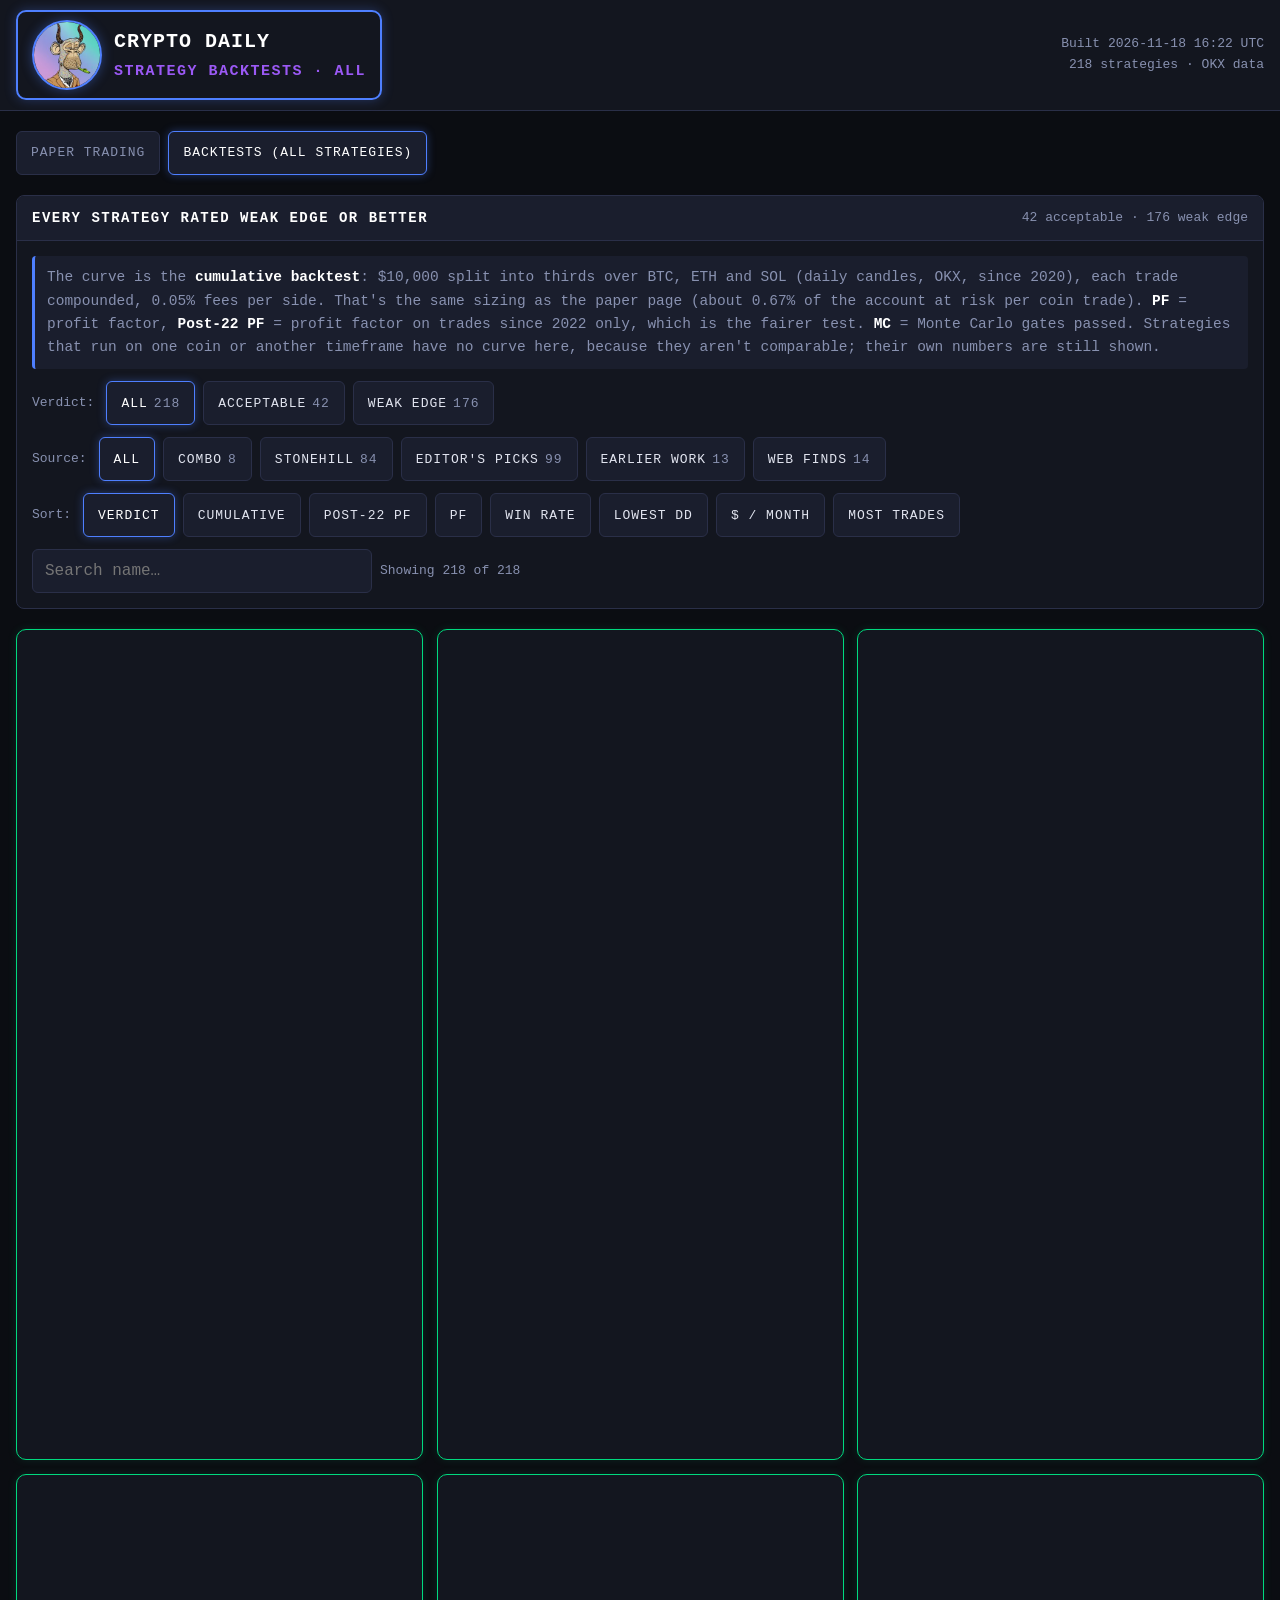
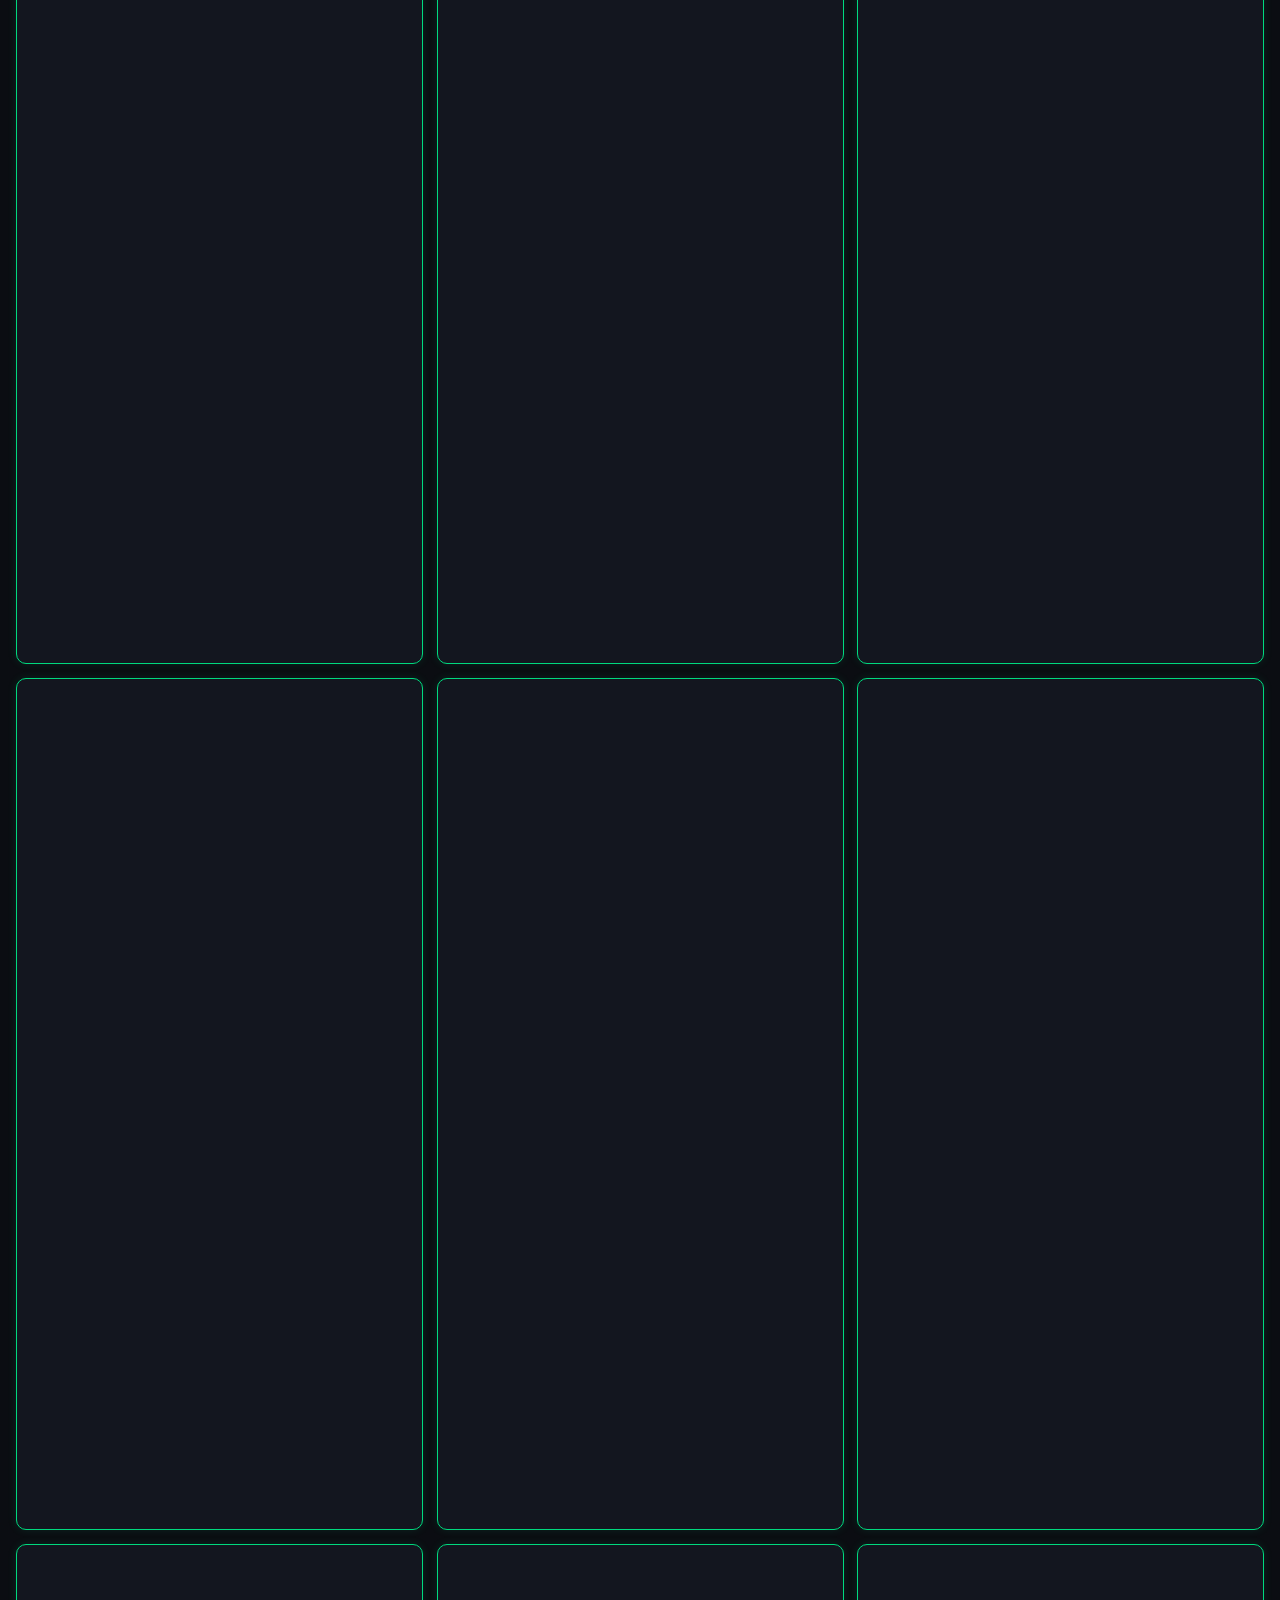
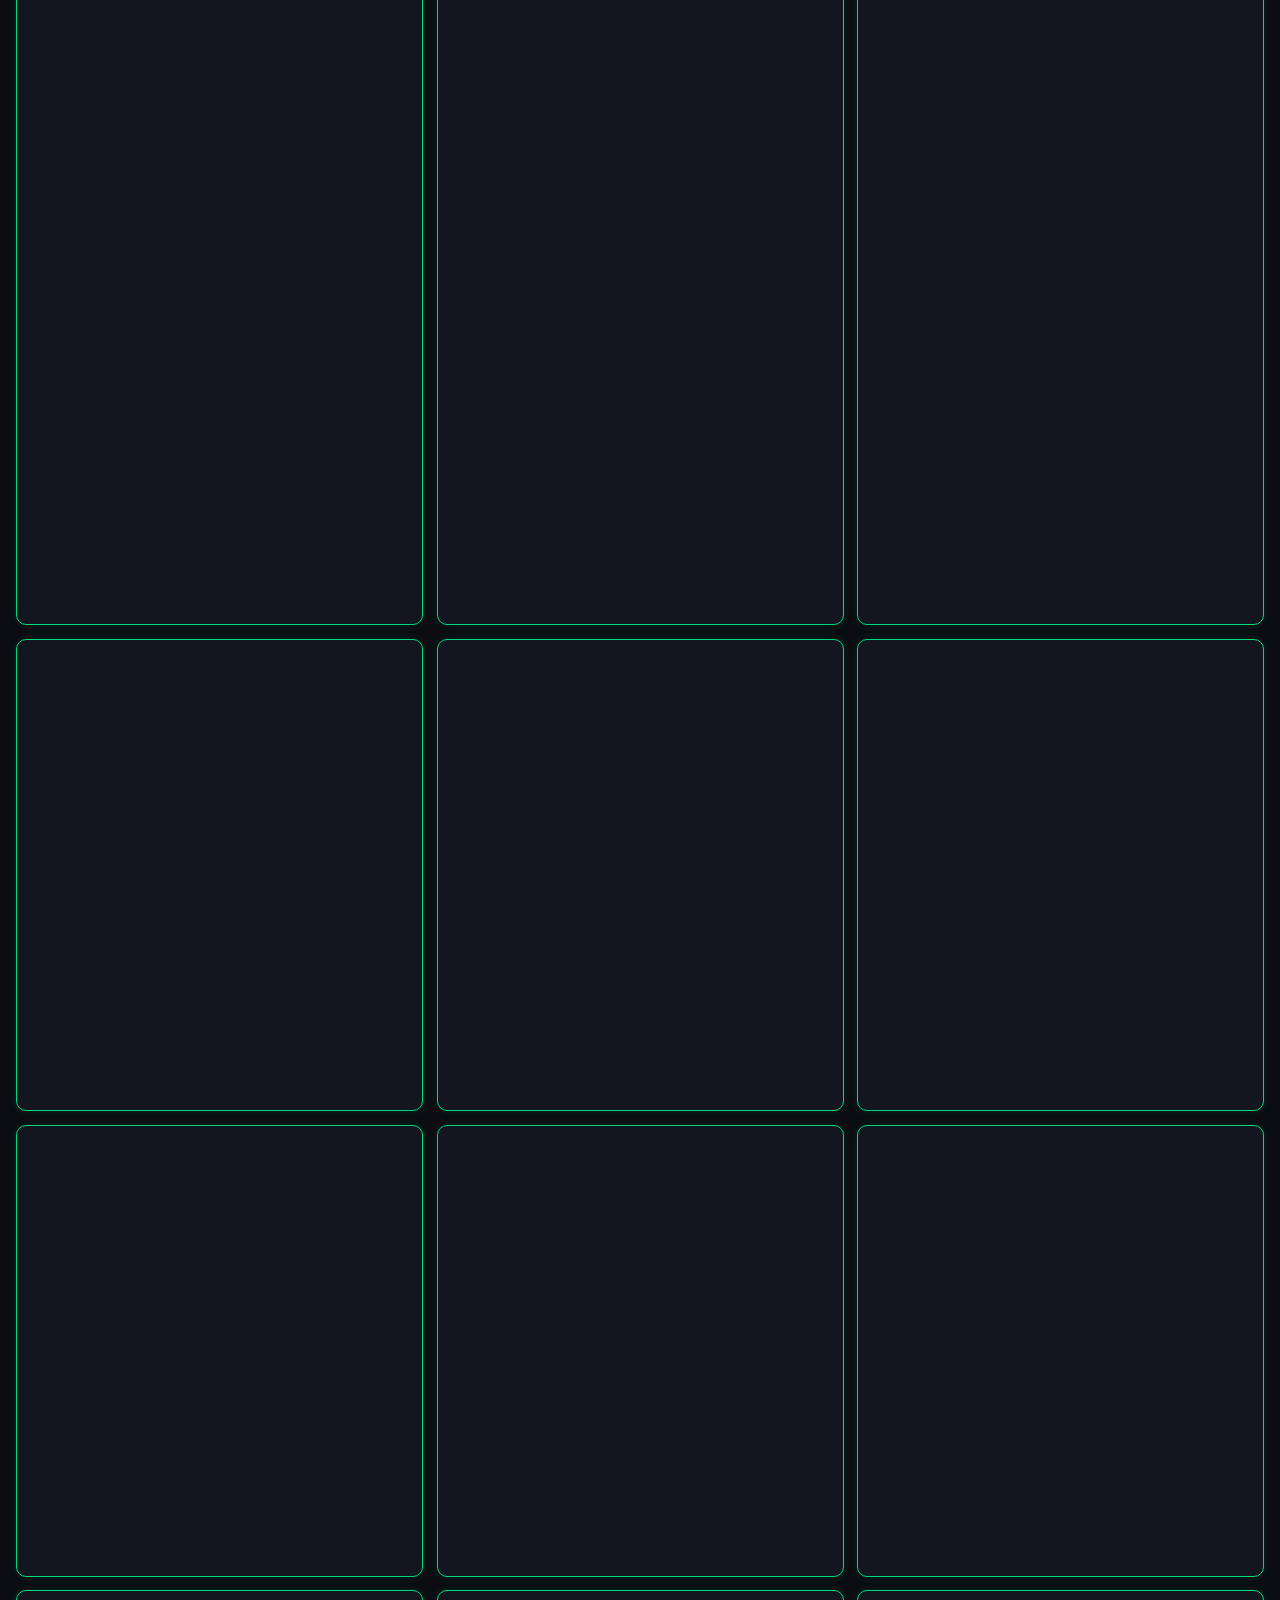
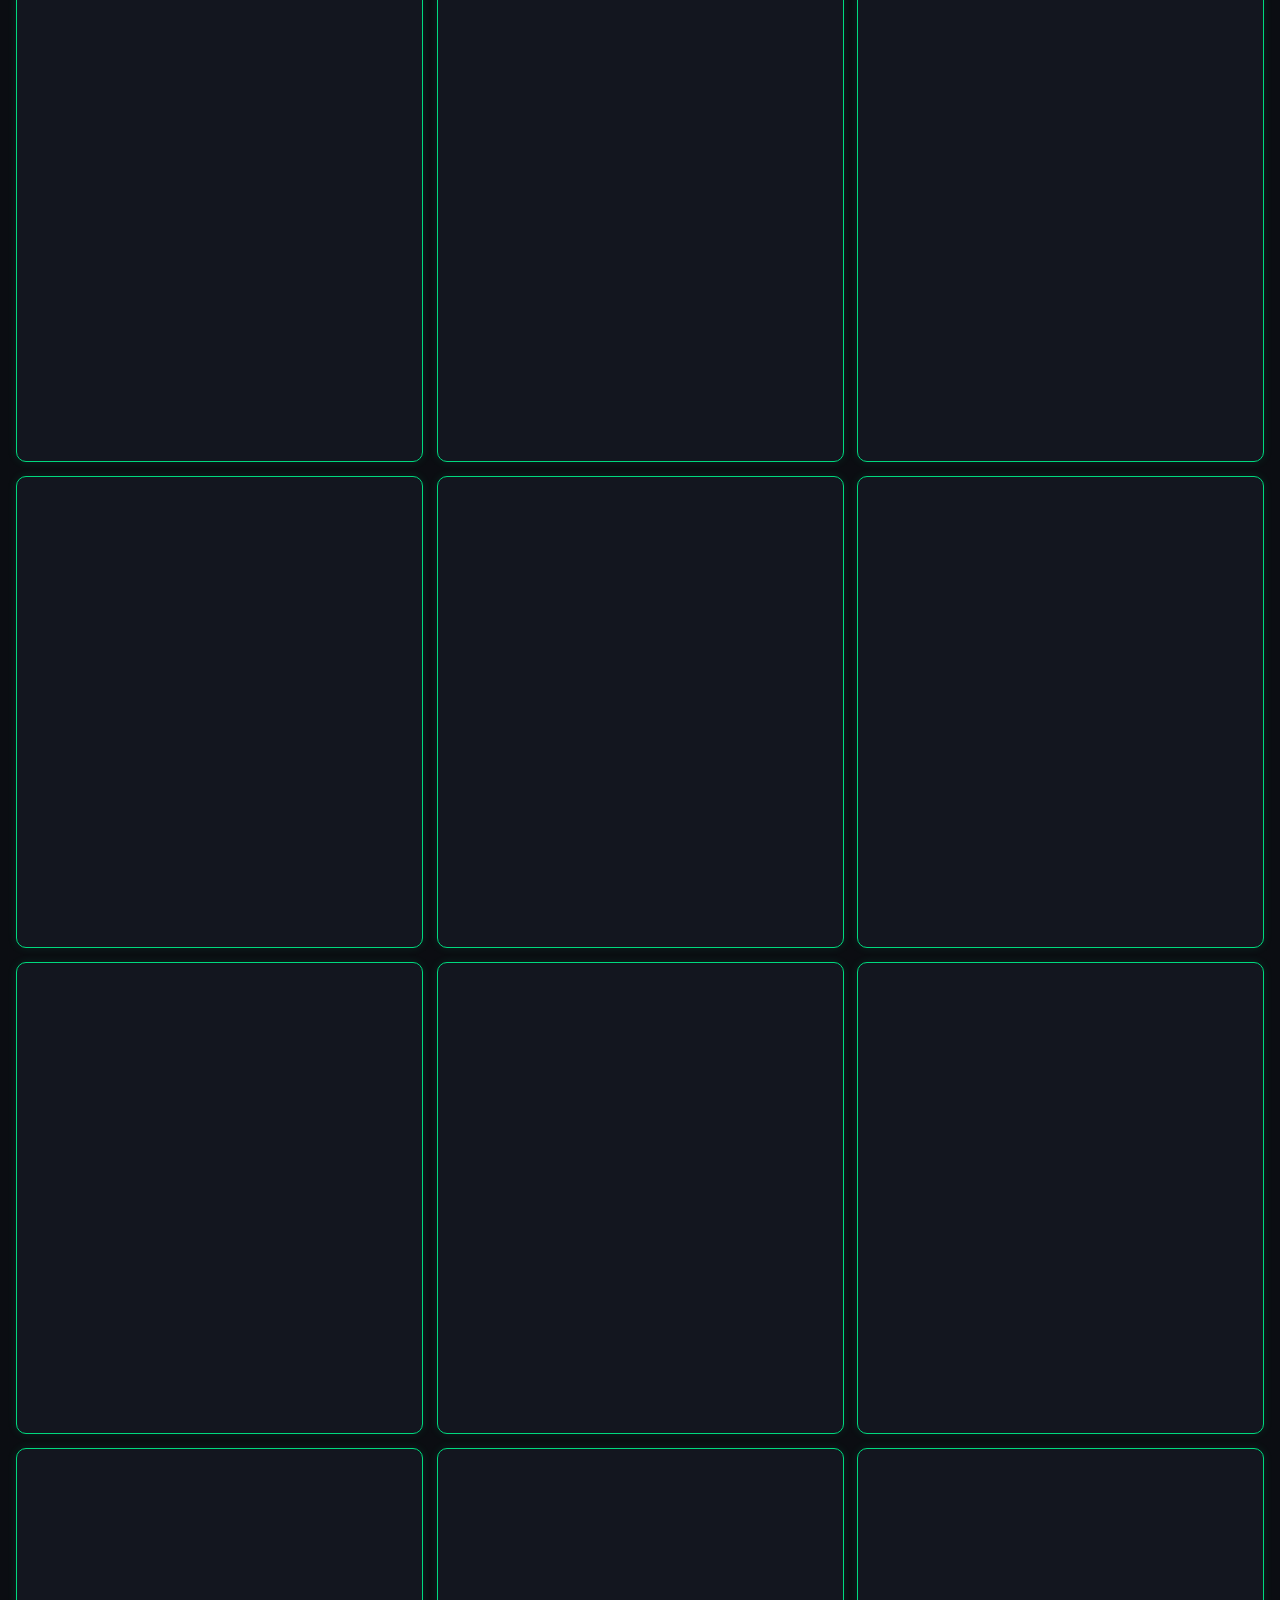
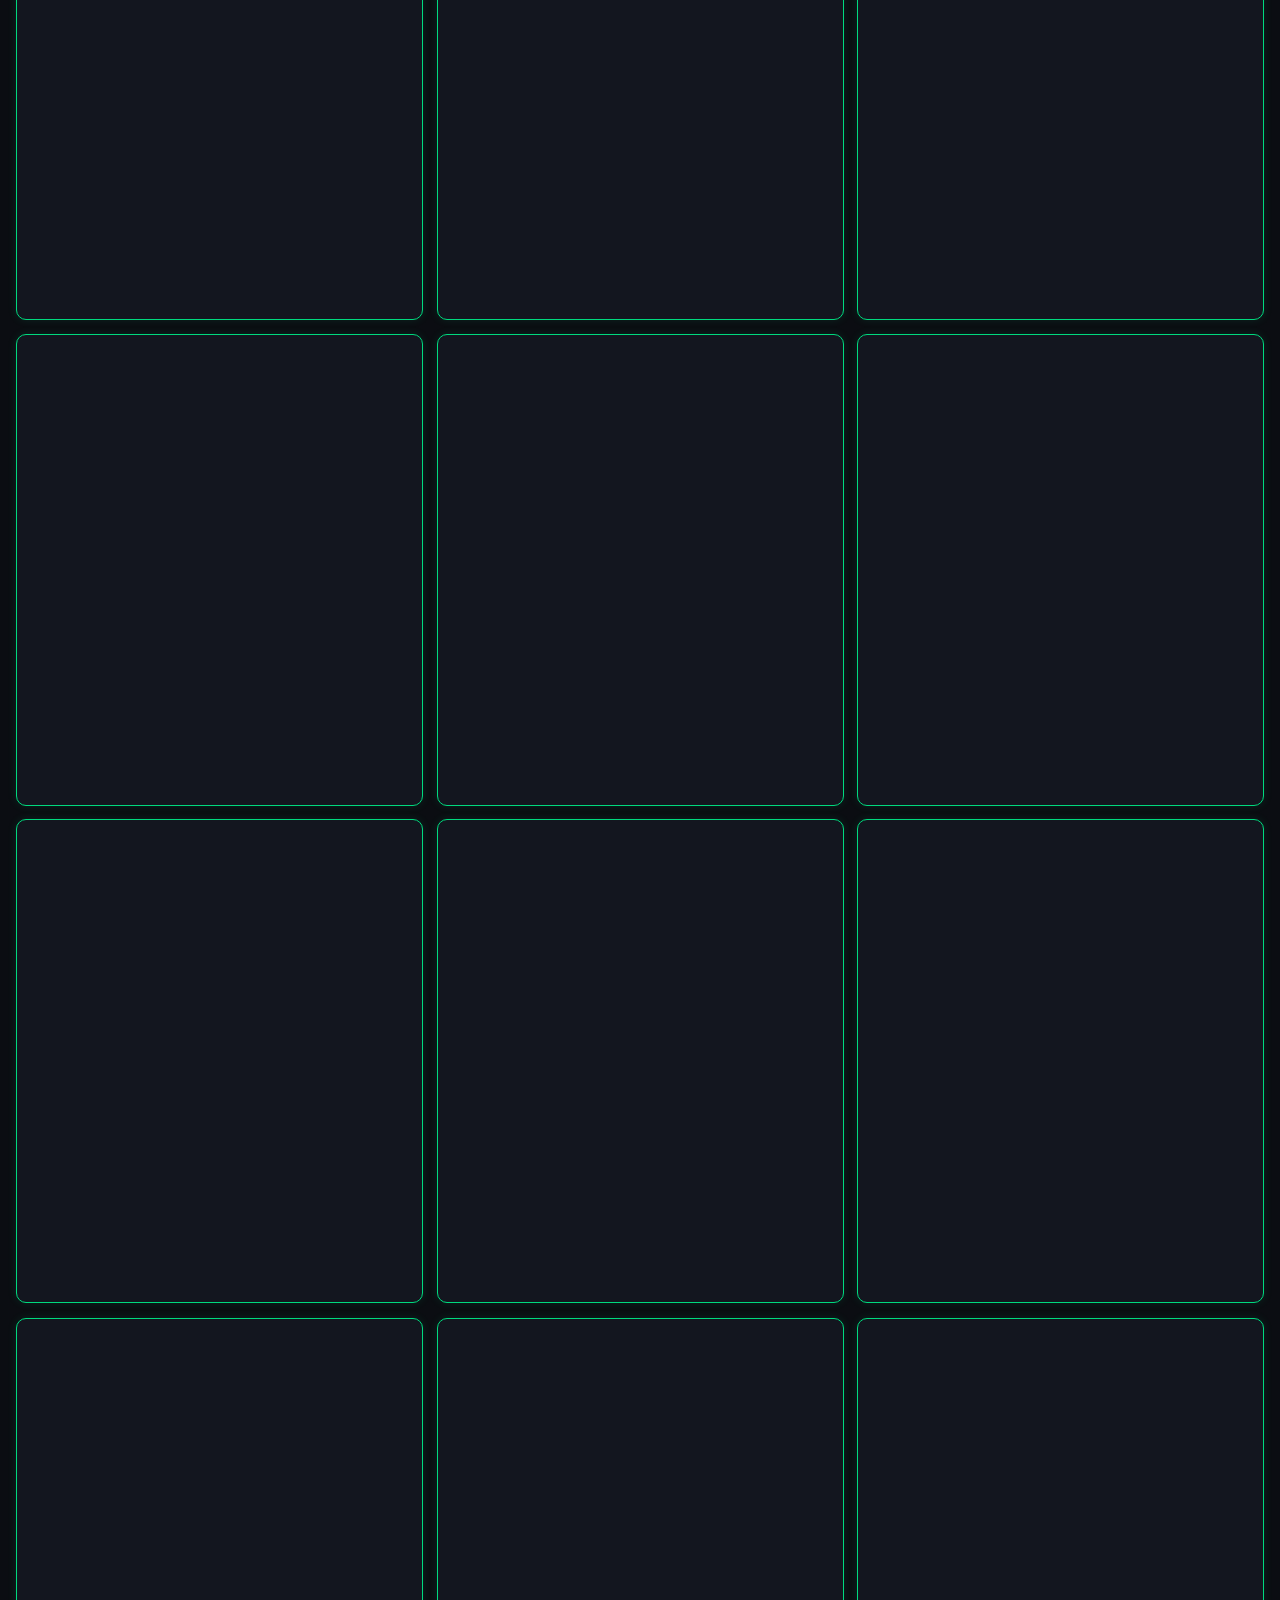
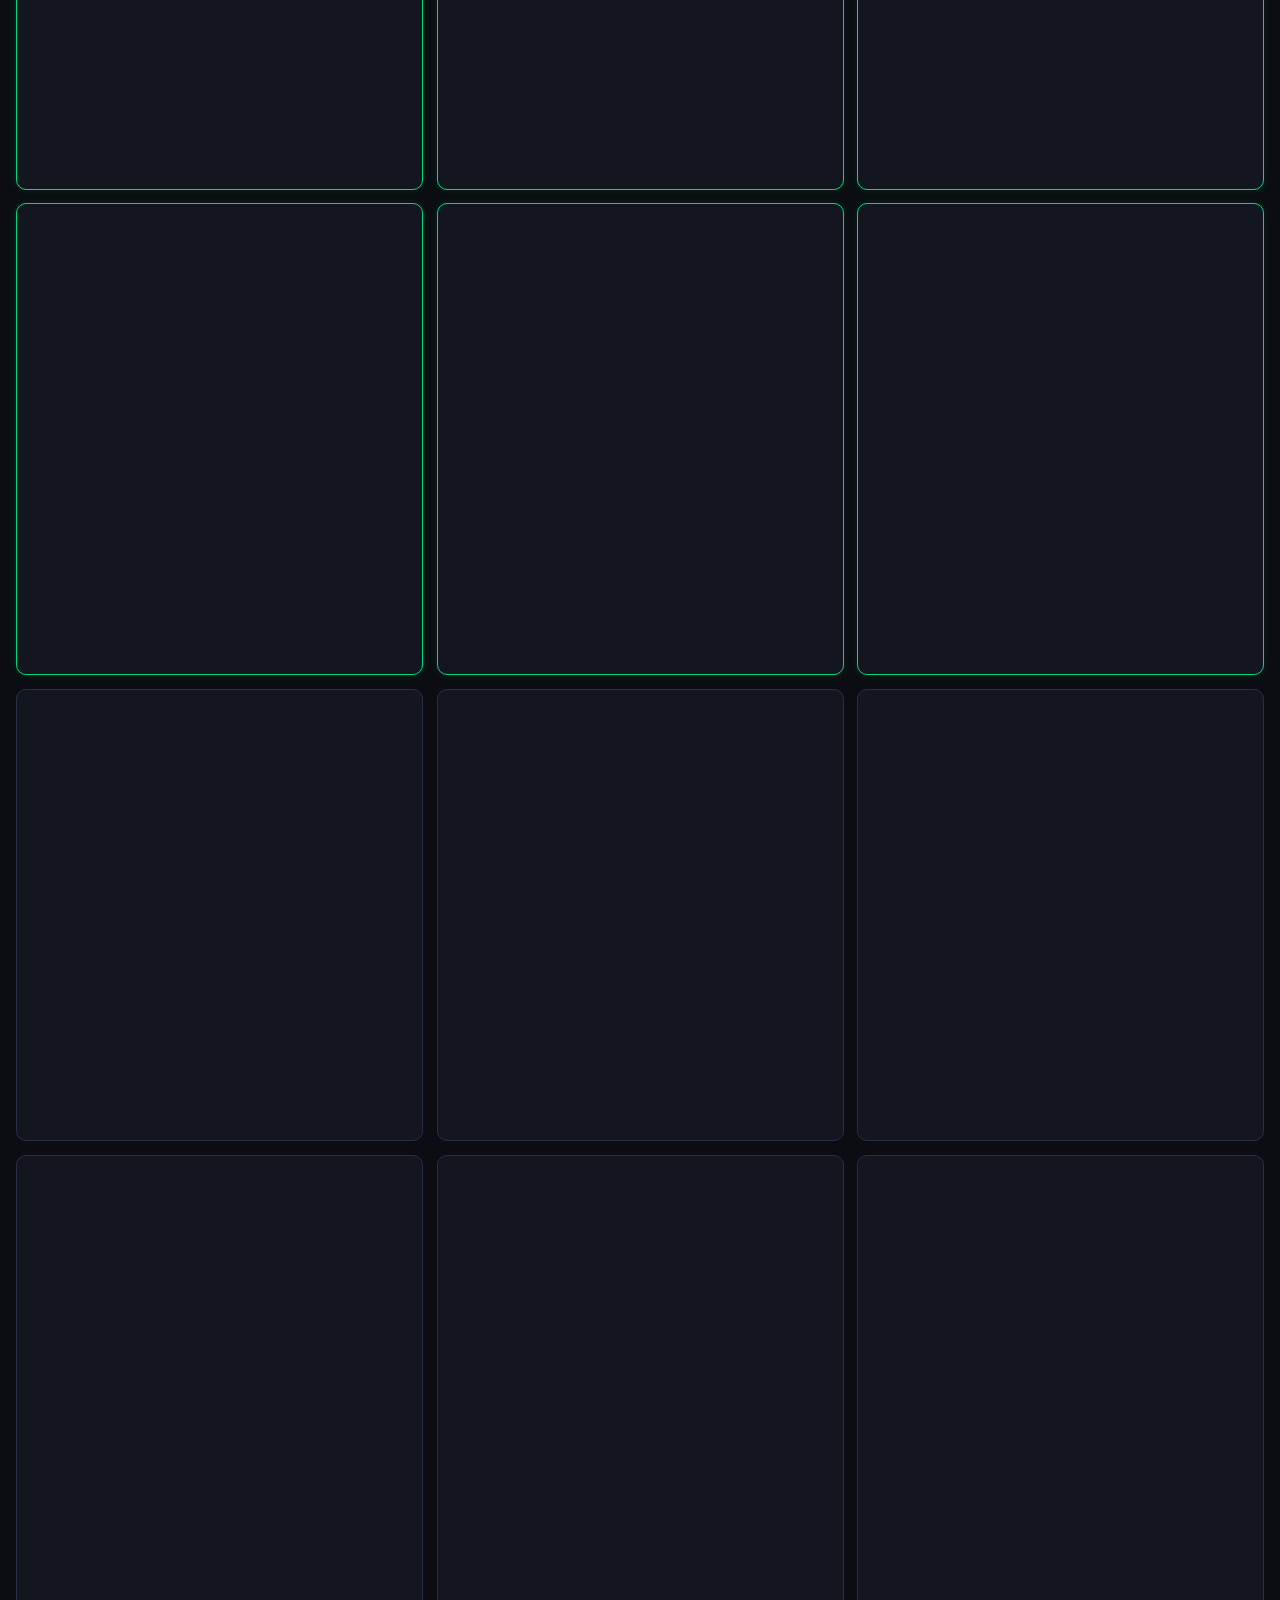
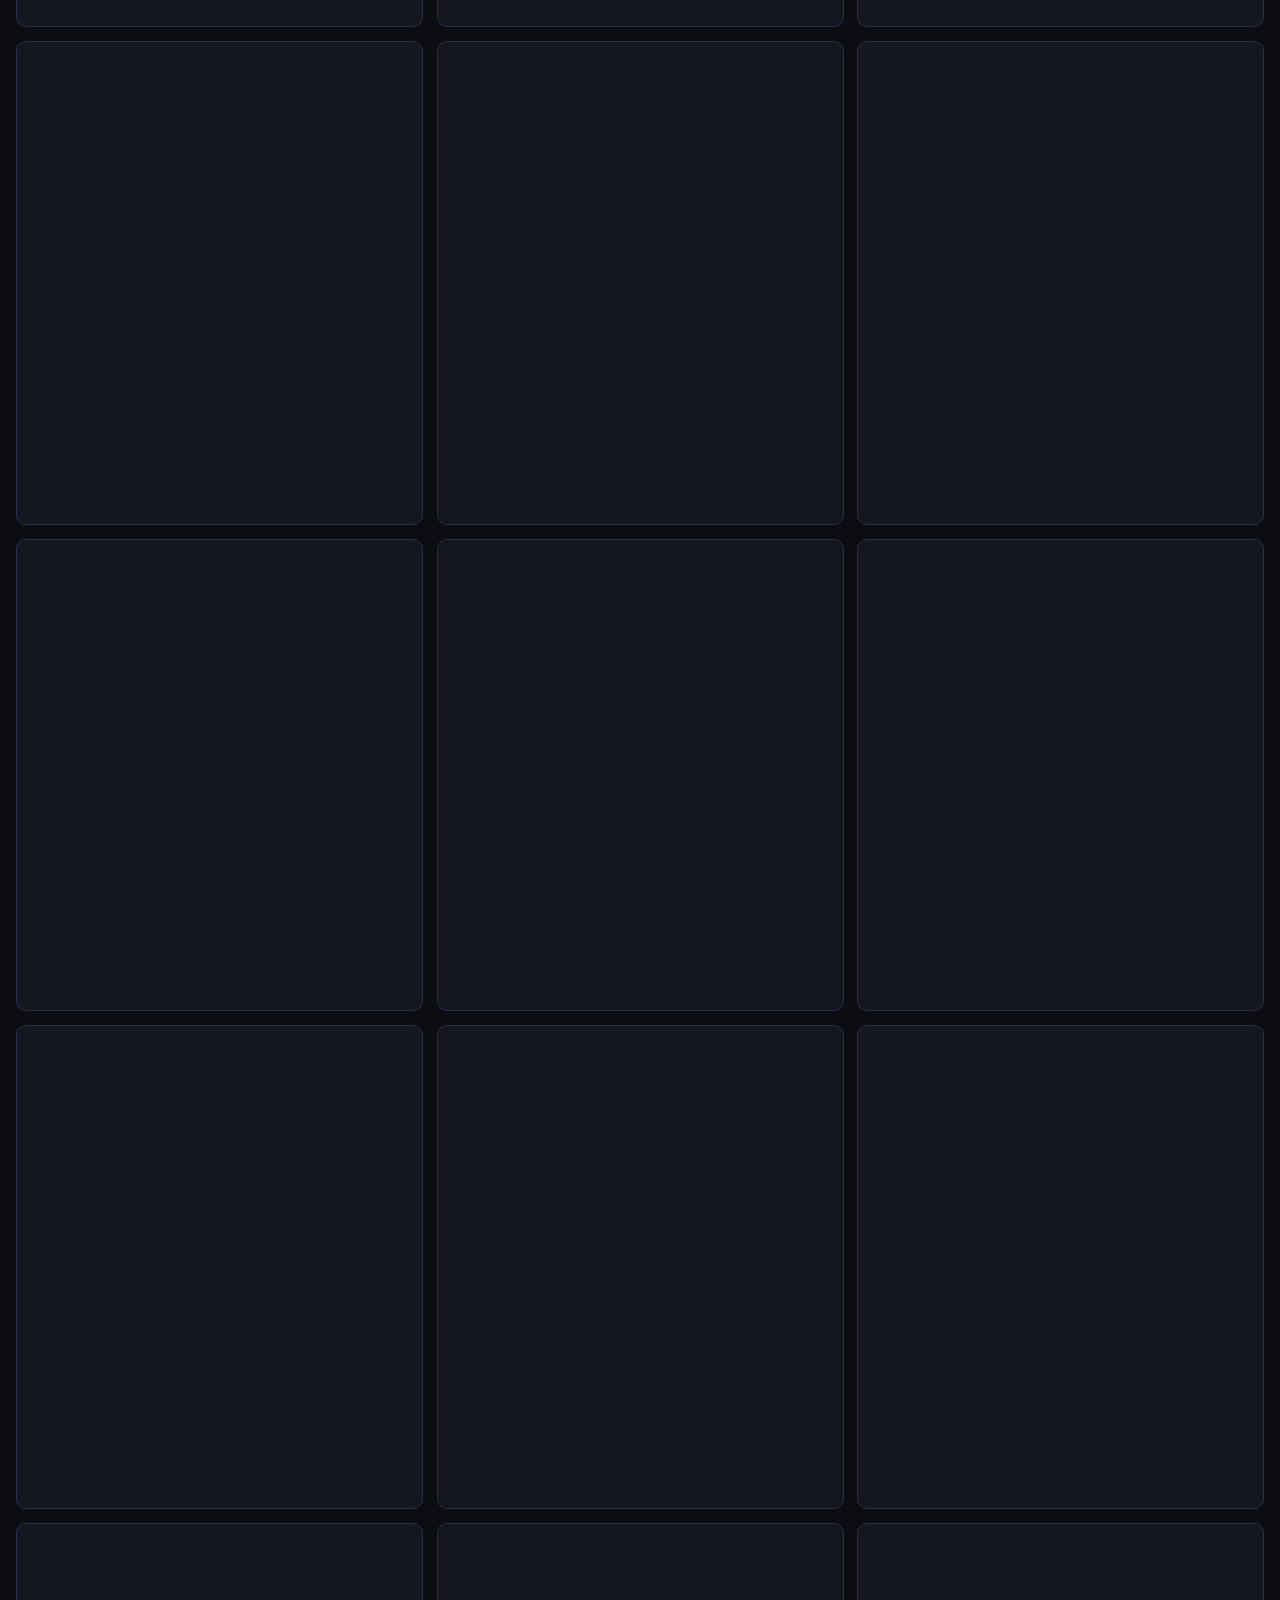
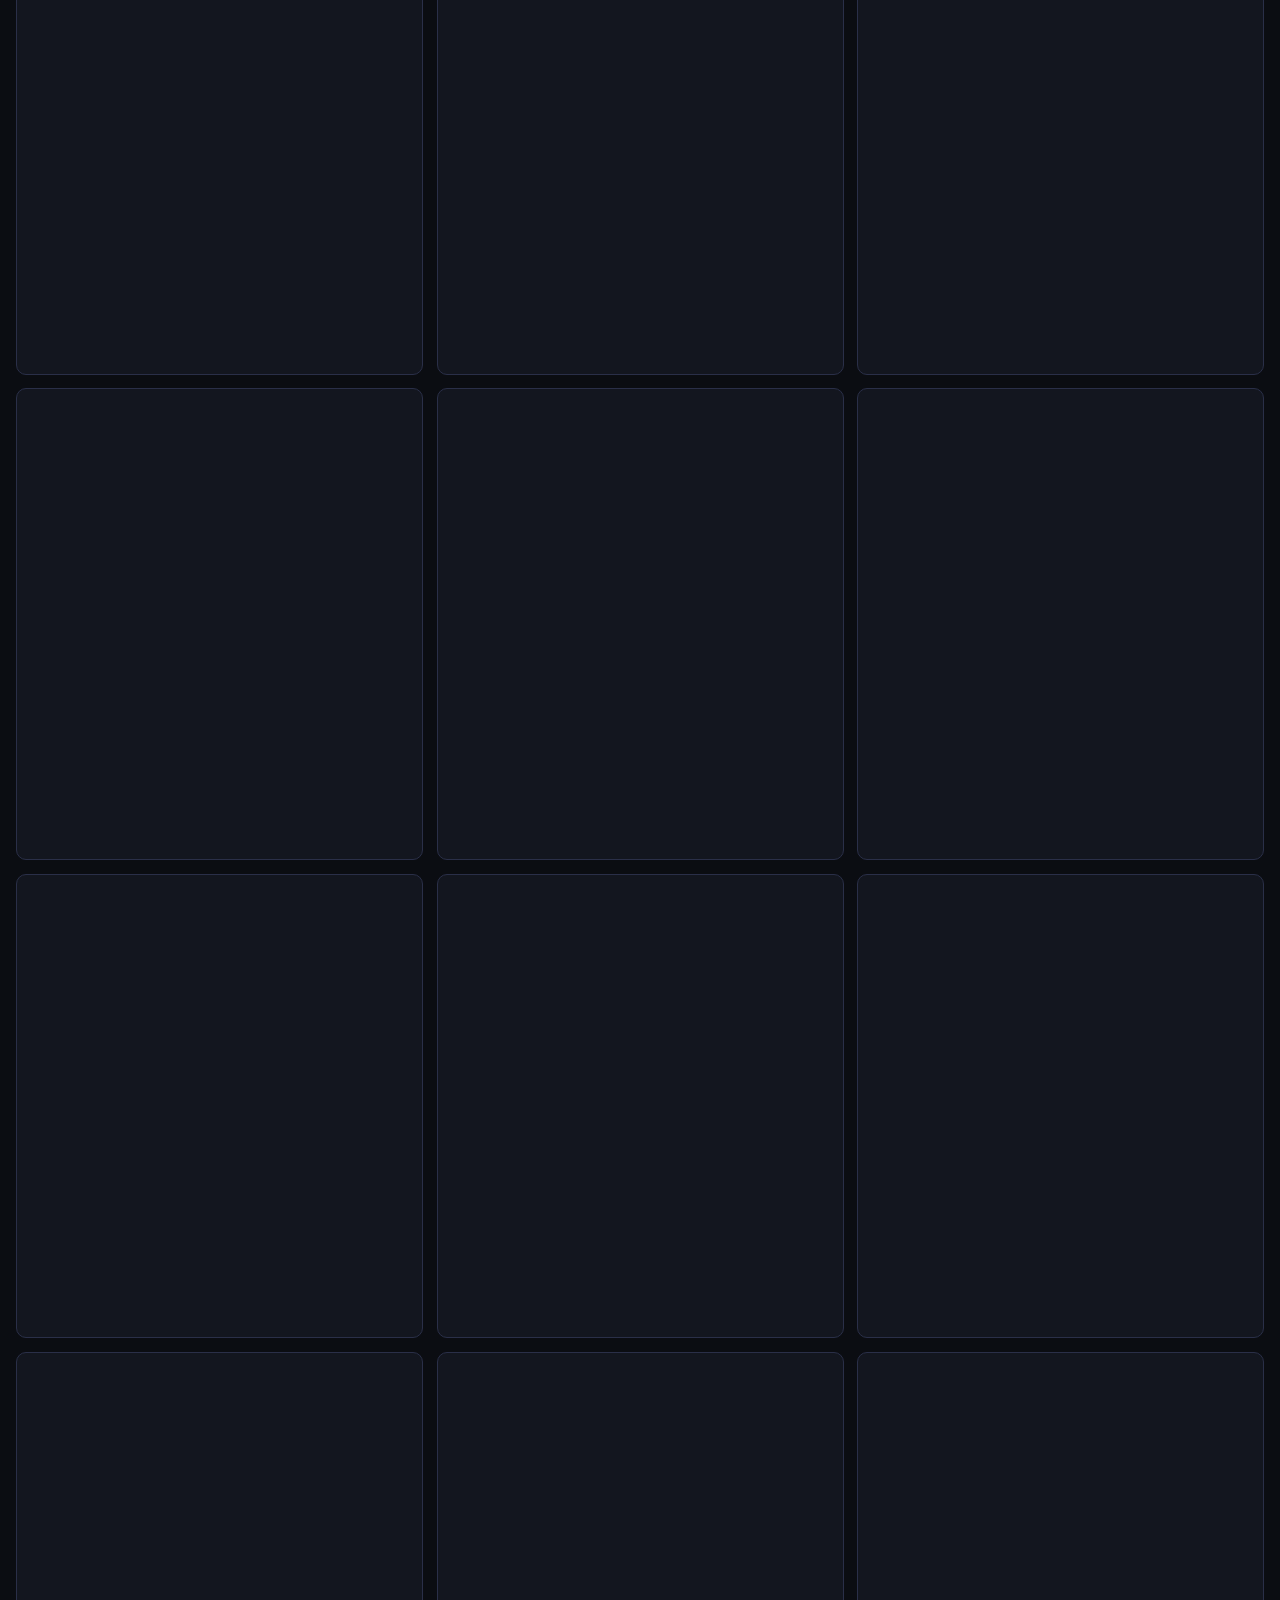
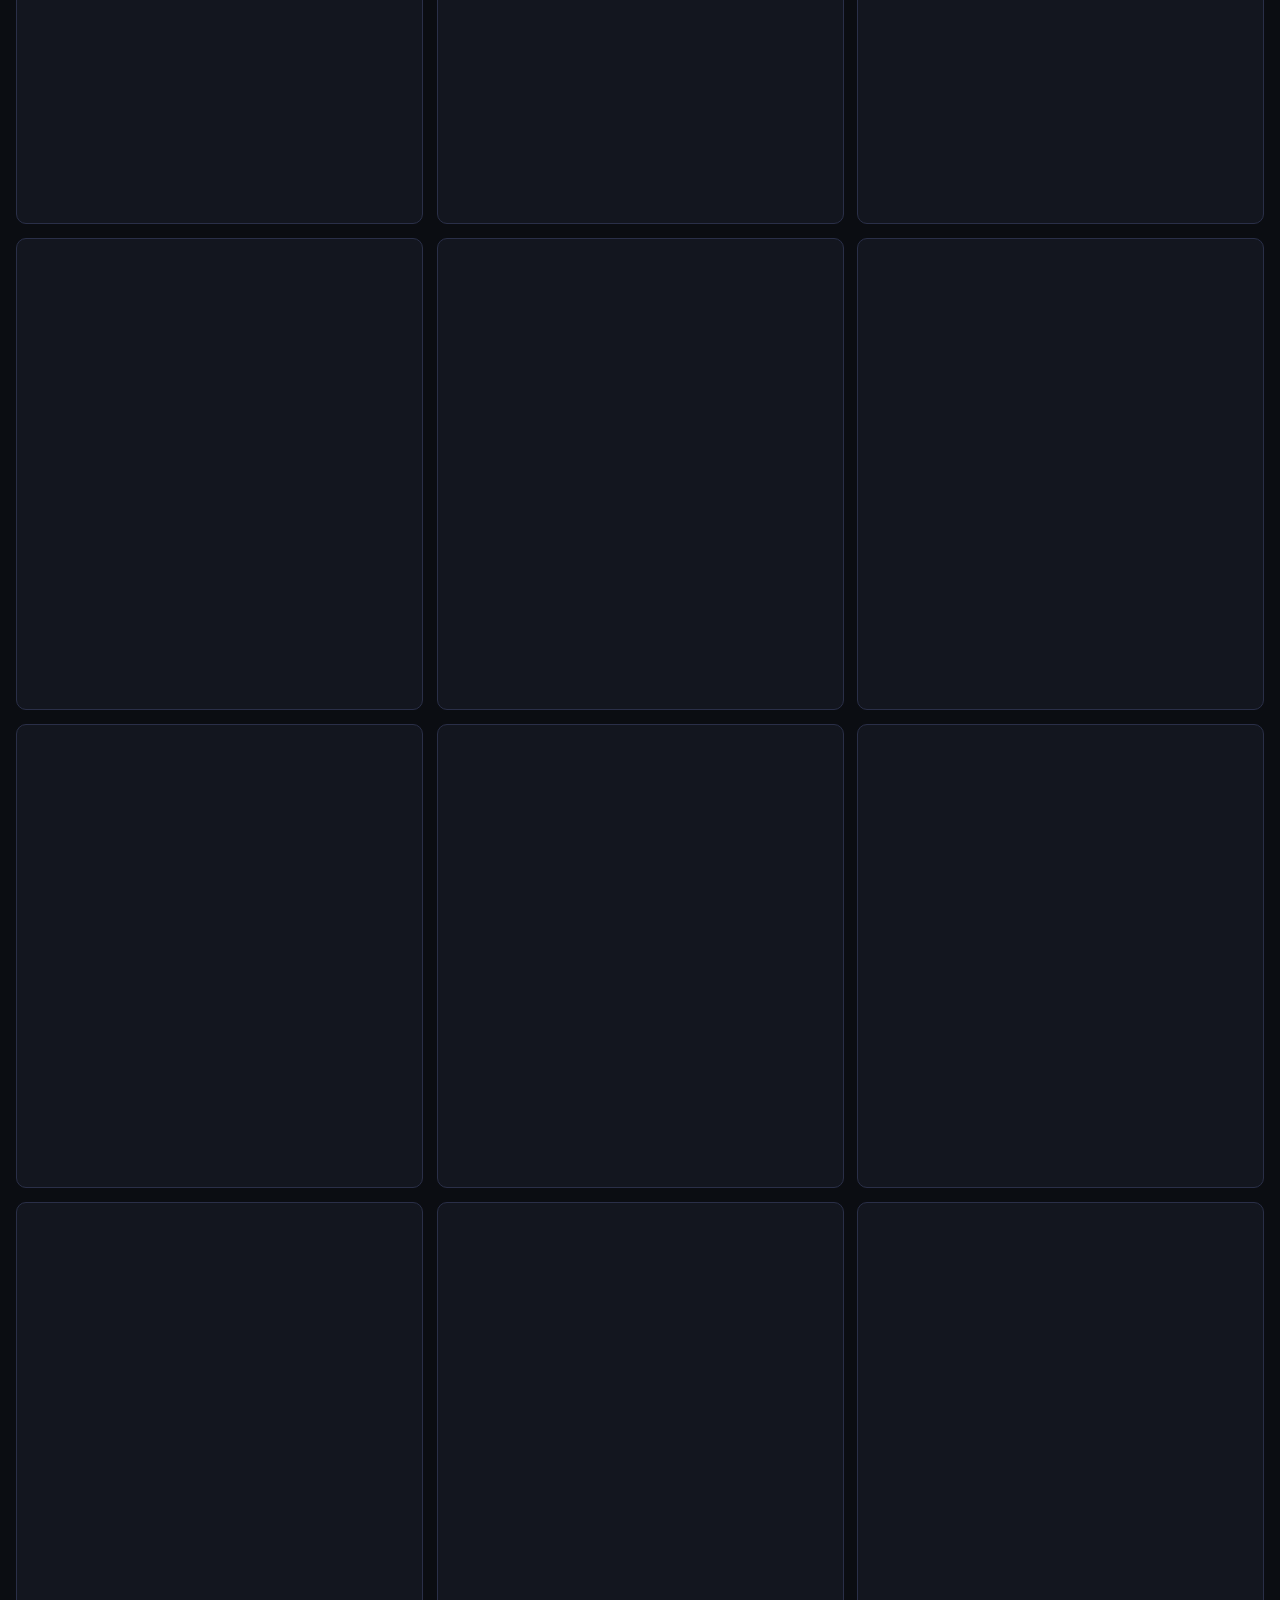
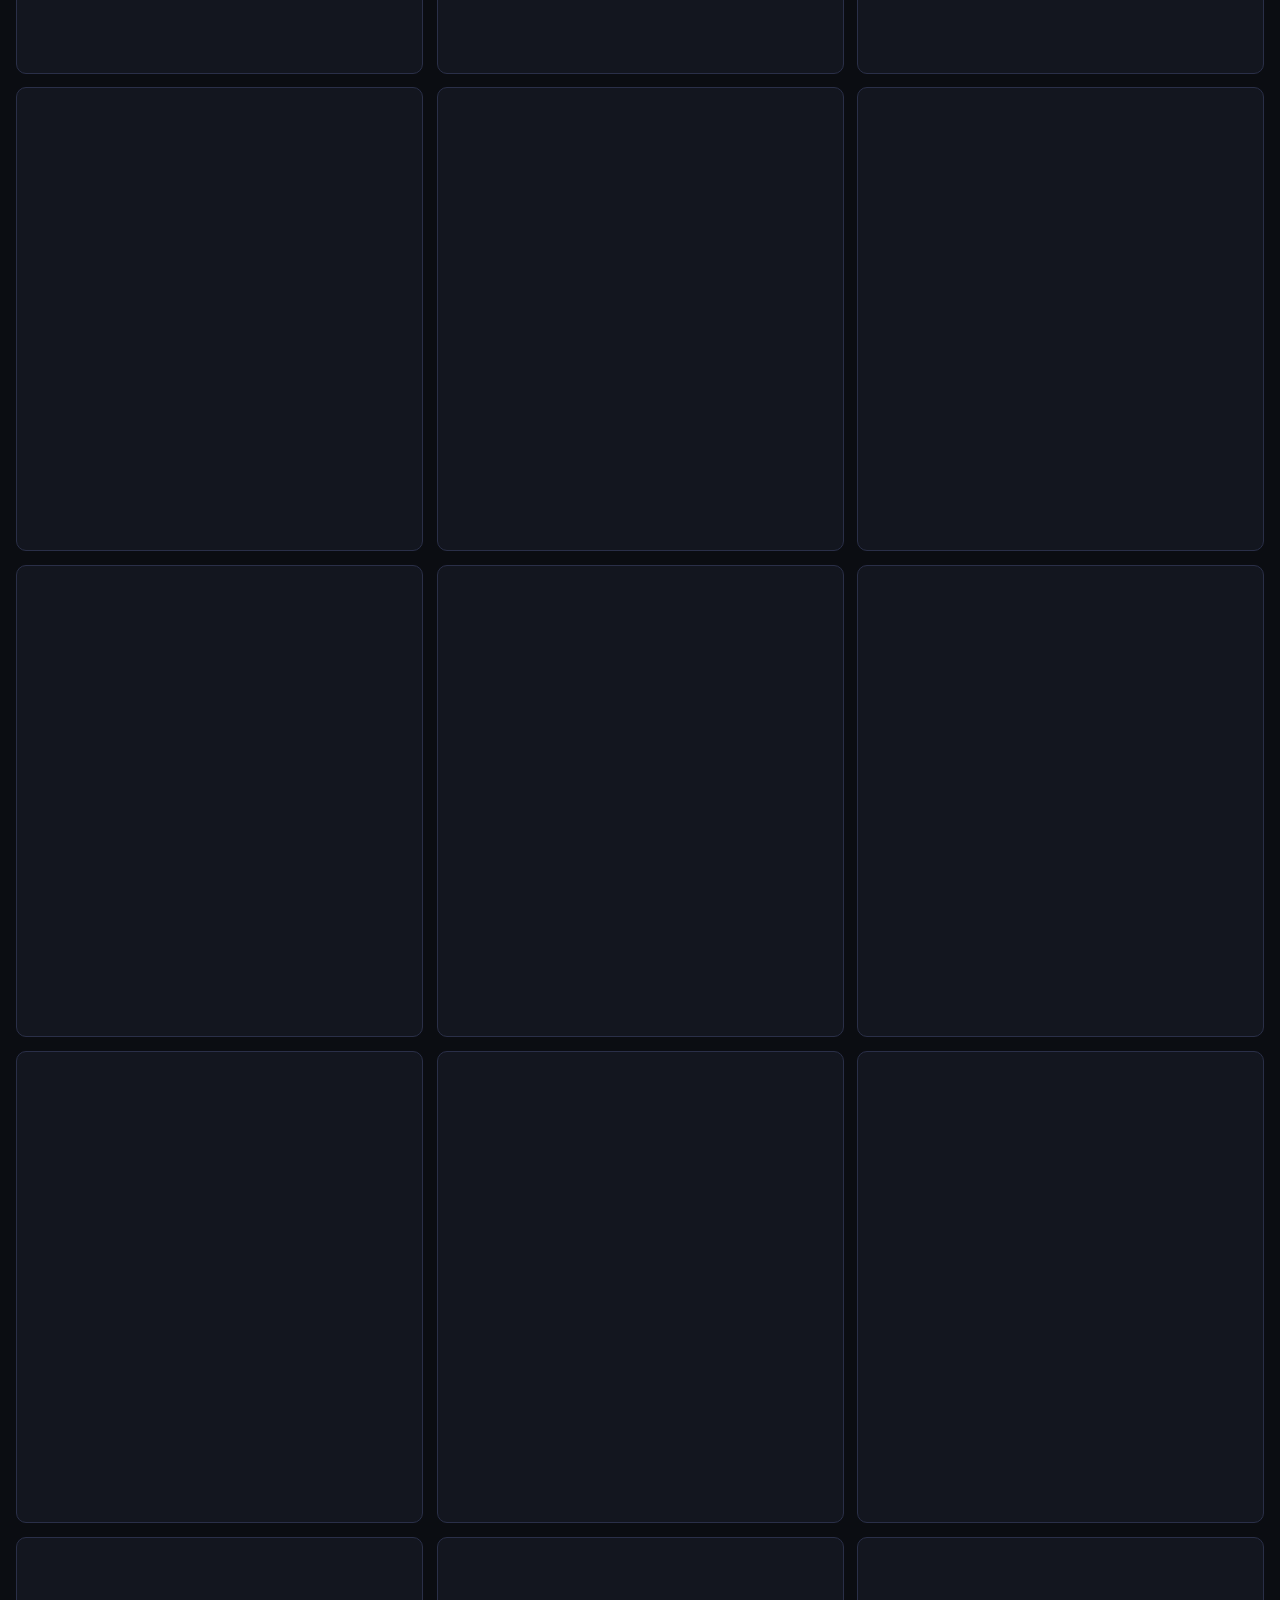
==== commit c40c7ae6: "Top 30 paper trading: data to 2026-11-17" ====
--- a/backtests.html
+++ b/backtests.html
@@ -176,7 +176,7 @@
   <p class="foot">Backtests only. A good backtest is not proof of a future edge: most of these signals overlap (same family, same trend), and fees, slippage and regime changes eat small edges. "Acceptable" means it passed the tracker's gates, not that it's ready for real money. Paper-trade first. Not financial advice.</p>
 </main>
 <script>
-const D = {"generatedAt":"2026-11-18T09:52:04.866Z","title":"ALL STRATEGIES WITH VERDICT >= WEAK EDGE - Maintained by Claude (built 12-10-2026: Stonehill + combos + TV Editors Picks + Web Finds + earlier work)","count":218,"strategies":[{"rank":1,"name":"NNFX combo: C1 #001 Kalman Filter + ADX-rising gate #138","src":"Combo","type":"Complete NNFX system","tier":"ACCEPTABLE","verdict":"ACCEPTABLE","cluster":"C1 (Kalman Filter)","assets":"BTC+ETH+SOL pooled, 1D","n":125,"win":null,"pf":2.727,"post22":3.52,"dd":17.1,"monthly":347,"mc":"3/4","twin":">95","reg":"666","note":"Combo PF 2.727 vs C1 alone 2.476; post-2022 3.52 vs 2.563. Random twins through the same filter: p95 2.312 (beaten).","curve":{"netPct":55.6,"mddCurve":6,"spark":[1,1.0089,1.0021,0.9953,0.9886,0.9819,0.9752,1.0061,1.0149,1.008,1.0012,1.0034,0.9967,0.99,0.9833,0.9767,0.9788,0.9809,0.983,0.9765,0.9699,0.9634,0.9569,0.9568,0.954,0.956,0.9581,0.9776,1.051,1.044,1.0462,1.0498,1.0575,1.0504,1.0527,1.0549,1.0478,1.0407,1.0337,1.0291,1.0313,1.0243,1.0264,1.0195,1.05,1.0522,1.0545,1.0474,1.0496,1.0426,1.0449,1.0479,1.0501,1.0431,1.036,1.062,1.0575,1.0597,1.0617,1.064,1.0568,1.059,1.0612,1.0634,1.0657,1.0679,1.0607,1.0629,1.0557,1.0568,1.2987,1.3016,1.2928,1.2955,1.342,1.3993,1.4061,1.4091,1.4121,1.4151,1.4181,1.4211,1.4242,1.4146,1.424,1.427,1.43,1.433,1.4361,1.4263,1.4384,1.4287,1.419,1.4202,1.4331,1.4445,1.4496,1.4677,1.4607,1.4922,1.5016,1.5185,1.5098,1.5026,1.5057,1.5536,1.5567,1.5462,1.5357,1.5254,1.5286,1.5182,1.508,1.5398,1.5431,1.5327,1.5358,1.546,1.5492,1.5563],"from":"2020-04-07","to":"2026-08-15","cagr":7.2}},{"rank":2,"name":"NNFX combo: C1 #035 Trend Lord + baseline #129 ATR-based EMA variant 1 + ADX-rising gate #138","src":"Combo","type":"Complete NNFX system","tier":"ACCEPTABLE","verdict":"ACCEPTABLE","cluster":"C3 (Trend Lord)","assets":"BTC+ETH+SOL pooled, 1D","n":123,"win":null,"pf":3.145,"post22":2.741,"dd":15,"monthly":482,"mc":"3/4","twin":">95","reg":"670","note":"Combo PF 3.145 vs C1 alone 1.92; post-2022 2.741 vs 2.023. Random twins through the same filter: p95 2.552 (beaten).","curve":{"netPct":66.1,"mddCurve":5.8,"spark":[1,0.9932,1.0223,1.0479,1.0383,1.0405,1.2443,1.247,1.2496,1.2523,1.2483,1.2445,1.2387,1.2414,1.2357,1.2383,1.241,1.2559,1.2475,1.2391,1.2307,1.2224,1.2142,1.2097,1.2122,1.2041,1.1985,1.1958,1.1984,1.2009,1.1928,1.1954,1.1901,1.1926,1.1846,1.1914,1.1834,1.1938,1.2223,1.2249,1.2275,1.2301,1.2388,1.2304,1.2248,1.2165,1.2191,1.2124,1.2067,1.2092,1.2117,1.2187,1.2209,1.2316,1.2232,1.2257,1.2282,1.2629,1.6037,1.6071,1.5962,1.5997,1.6393,1.6283,1.6173,1.6064,1.6644,1.6679,1.6715,1.675,1.6637,1.6559,1.6595,1.6631,1.6666,1.6442,1.6625,1.666,1.6548,1.6436,1.6471,1.6506,1.6394,1.6283,1.6174,1.6208,1.6242,1.6278,1.6167,1.6202,1.6268,1.6156,1.6191,1.666,1.6695,1.658,1.6613,1.6648,1.6683,1.6604,1.6521,1.6556,1.6713,1.6783,1.6695,1.6582,1.6618,1.6505,1.6539,1.6651,1.6685,1.6612,1.6646,1.6606],"from":"2020-07-06","to":"2026-08-12","cagr":8.7}},{"rank":3,"name":"Stonehill #001 Kalman Filter (K1, sharp 1, weighted close)","src":"Stonehill","type":"Confirmation (C1)","tier":"ACCEPTABLE","verdict":"ACCEPTABLE","cluster":"C1 (Kalman Filter)","assets":"BTC+ETH+SOL pooled, 1D","n":194,"win":62.9,"pf":2.476,"post22":2.563,"dd":18.2,"monthly":568,"mc":"3/4","twin":"99","reg":"424","note":"Per coin PF BTC 2.864 / ETH 1.312 / SOL 4.305. Random-twin p95 1.959.","curve":{"netPct":75.3,"mddCurve":5.7,"spark":[1,0.9933,1.0022,0.9956,0.9886,0.9822,0.9758,0.9779,0.9717,0.9656,0.9976,0.9917,1.0014,0.9955,1.1599,1.1489,1.1524,1.1467,1.1411,1.1344,1.1289,1.131,1.1345,1.1362,1.1384,1.1317,1.1209,1.1143,1.1037,1.1036,1.099,1.0936,1.0953,1.0986,1.1019,1.1181,1.1214,1.193,1.1851,1.187,1.1894,1.1948,1.201,1.1952,1.1986,1.2011,1.1954,1.1846,1.1685,1.1581,1.1542,1.1441,1.1405,1.1436,1.1478,1.1509,1.1409,1.1438,1.1643,1.1561,1.1799,1.183,1.1944,1.1964,1.2022,1.1921,1.1839,1.1865,1.189,1.1909,1.1829,1.1849,1.1892,1.1911,1.1861,1.1784,1.1721,1.191,1.1935,1.2098,1.2057,1.2108,1.2136,1.2157,1.2183,1.2081,1.2101,1.2121,1.2141,1.2172,1.2268,1.2289,1.2315,1.2335,1.2365,1.2281,1.2312,1.2332,1.2265,1.2285,1.2219,1.2229,1.5011,1.5043,1.5087,1.5022,1.5066,1.5403,1.6046,1.6068,1.617,1.6223,1.6246,1.6282,1.6327,1.6362,1.6385,1.643,1.6358,1.6395,1.6441,1.6323,1.637,1.6439,1.6462,1.6498,1.6544,1.6471,1.6493,1.6422,1.6509,1.6438,1.6322,1.6392,1.6406,1.6453,1.6655,1.6635,1.6634,1.6704,1.6877,1.7094,1.702,1.7243,1.7267,1.7378,1.7514,1.7377,1.7307,1.7342,1.7695,1.7613,1.7648,1.7489,1.7408,1.7329,1.7211,1.7134,1.7182,1.7218,1.7143,1.6986,1.7349,1.7461,1.7181,1.7112,1.6961,1.7006,1.7125,1.7163,1.7356,1.7549,1.7588,1.7636,1.7683,1.7737,1.7528],"from":"2020-03-07","to":"2026-08-19","cagr":9.1}},{"rank":4,"name":"Stonehill #075 Dorsey Inertia (RVI 10/14, SMA 20) 50 cross [defaults]","src":"Stonehill","type":"Confirmation (C1)","tier":"ACCEPTABLE","verdict":"ACCEPTABLE","cluster":"C2 (Dorsey Inertia)","assets":"BTC+ETH+SOL pooled, 1D","n":143,"win":64.3,"pf":3.018,"post22":2.557,"dd":12.11,"monthly":454,"mc":"3/4","twin":"99","reg":"527","note":"Per coin PF BTC 4.255 / ETH 2.622 / SOL 2.22. Random-twin p95 2.259.","curve":{"netPct":68.5,"mddCurve":4.1,"spark":[1,0.9933,1.0093,1.0116,1.0137,1.0065,1.0085,1.0049,0.9979,0.9914,0.9849,0.9869,0.9891,1.2848,1.2719,1.2753,1.2759,1.2772,1.2705,1.2638,1.2659,1.2533,1.2554,1.2575,1.2509,1.2445,1.2465,1.2402,1.234,1.236,1.2575,1.2468,1.2343,1.2365,1.2385,1.2324,1.2494,1.2533,1.2463,1.2636,1.2573,1.2595,1.2654,1.2585,1.2606,1.2626,1.2564,1.2584,1.2866,1.319,1.323,1.3169,1.3192,1.3171,1.3111,1.3127,1.3169,1.3193,1.3118,1.3003,1.3043,1.3066,1.3085,1.3104,1.3287,1.3328,1.335,1.3373,1.3381,1.3424,1.4861,1.4682,1.471,1.4635,1.4875,1.4861,1.486,1.5245,1.5104,1.5128,1.5048,1.4911,1.4953,1.5025,1.4936,1.5003,1.4922,1.4965,1.4993,1.4856,1.4769,1.4634,1.4675,1.4701,1.4741,1.4662,1.4689,1.4717,1.4746,1.4843,1.4912,1.5035,1.5076,1.5105,1.5134,1.5169,1.5197,1.5237,1.5099,1.5994,1.5858,1.5888,1.579,1.5917,1.5948,1.5903,1.5745,1.5776,1.5805,1.5714,1.5742,1.5879,1.5774,1.6181,1.6343,1.6579,1.6507,1.655,1.658,1.6858,1.6948,1.6993,1.6896,1.6794,1.6824,1.6853],"from":"2020-03-20","to":"2026-08-22","cagr":8.5}},{"rank":5,"name":"NNFX combo: C1 #090 METRO StepRSI + baseline #129 ATR-based EMA variant 1","src":"Combo","type":"Complete NNFX system","tier":"ACCEPTABLE","verdict":"ACCEPTABLE","cluster":"C6 (METRO StepRSI)","assets":"BTC+ETH+SOL pooled, 1D","n":155,"win":null,"pf":2.814,"post22":2.418,"dd":11.2,"monthly":521,"mc":"3/4","twin":">95","reg":"673","note":"Combo PF 2.814 vs C1 alone 1.791; post-2022 2.418 vs 1.699. Random twins through the same filter: p95 2.031 (beaten).","curve":{"netPct":74.7,"mddCurve":3.9,"spark":[1,0.9933,0.9866,1.0472,1.0401,1.033,1.026,1.019,1.0792,1.1398,1.1509,1.1533,1.1488,1.1513,1.1435,1.146,1.148,1.1403,1.1427,1.1553,1.1963,1.1907,1.2076,1.2102,1.2129,1.2267,1.2184,1.2315,1.2472,1.2499,1.2526,1.2442,1.2358,1.2275,1.2192,1.2137,1.2181,1.238,1.2492,1.2519,1.2573,1.2488,1.2404,1.232,1.2403,1.243,1.2457,1.2527,1.2706,1.2734,1.2729,1.2644,1.2698,1.2725,1.2639,1.2741,1.2824,1.2912,1.2824,1.2763,1.3285,1.4141,1.4105,1.4166,1.4182,1.4212,1.4242,1.5529,1.5424,1.5457,1.549,1.5523,1.5556,1.5589,1.5484,1.5622,1.5673,1.5707,1.574,1.5879,1.5772,1.57,1.5733,1.5627,1.5661,1.5694,1.5482,1.5378,1.541,1.5443,1.5475,1.537,1.5266,1.5299,1.5436,1.569,1.5867,1.5901,1.5719,1.5753,1.5786,1.5803,1.5894,1.5831,1.5797,1.5828,1.5721,1.5403,1.5436,1.5583,1.6017,1.604,1.6074,1.6108,1.6141,1.6176,1.6065,1.6097,1.6131,1.6054,1.5946,1.598,1.6106,1.6005,1.6039,1.6344,1.665,1.6685,1.6721,1.6608,1.6643,1.6773,1.7099,1.7135,1.7633,1.7513,1.755,1.7473],"from":"2020-05-17","to":"2026-10-03","cagr":9.1}},{"rank":6,"name":"TV Editor's Pick EP148 Trend Range Detector (50, 2 x ATR2000) box breakout","src":"Editor's Picks","type":"Indicator rule (ported)","tier":"ACCEPTABLE","verdict":"ACCEPTABLE","cluster":"-","assets":"BTC+ETH+SOL pooled, 4H","n":198,"win":30.3,"pf":3.728,"post22":2.348,"dd":16.87,"monthly":1642,"mc":"3/4","twin":"99","reg":"583","note":"Per coin PF BTC 3.461 / ETH 5.439 / SOL 2.155. Random-twin p95 1.973.","curve":{"netPct":156.9,"mddCurve":6.6,"spark":[1,0.9965,0.9931,0.9897,0.9863,0.9854,0.982,0.9786,1.2597,1.2535,1.2933,1.2867,1.2803,1.2738,1.2674,1.2611,1.2549,1.2487,1.2425,1.2366,1.2306,1.2409,1.2449,1.2388,1.2329,1.2284,1.2338,1.2279,1.6233,1.6237,1.6178,1.6105,1.6046,1.6234,1.6175,1.6442,1.6406,1.7096,1.7315,1.7279,1.7285,1.7146,1.711,1.7051,1.7015,1.7021,1.704,1.7005,1.6926,1.6889,1.6854,1.6854,1.6795,1.6718,1.671,1.671,1.6733,1.6876,1.6972,1.6912,1.6834,1.6756,1.6697,1.668,1.6544,1.6486,1.641,1.6376,1.6484,1.6425,1.6442,1.6366,1.6362,1.6318,1.6328,1.6371,1.6406,1.6347,1.6351,1.6293,1.6348,1.629,1.6394,1.6391,1.6315,1.624,1.6166,1.7191,1.7121,2.0407,2.0357,2.0497,2.0402,2.0309,2.0259,2.021,2.0161,2.0092,2.0614,2.0517,2.0469,2.0453,2.0405,2.0357,2.031,2.0306,2.0326,2.028,2.0244,2.0148,2.0054,2.0437,2.034,2.0245,2.015,2.0055,1.9961,2.0979,2.0901,2.1223,2.1127,2.1032,2.0987,2.0941,2.0897,2.0853,2.0809,2.0765,2.1042,2.1037,2.0941,2.0898,2.0855,2.1051,2.107,2.1073,2.1384,2.1303,2.126,2.1219,2.1557,2.1471,2.1386,2.1303,2.2828,2.2715,2.2762,2.265,2.2904,2.2821,2.2712,2.2602,2.252,2.2439,2.2824,2.3596,2.3802,2.3781,2.3735,2.3647,2.4475,2.4427,2.4312,2.4265,2.4183,2.4069,2.4451,2.4404,2.4374,2.4497,2.4451,2.4915,2.5389,2.5293,2.5081,2.5034,2.4919,2.4825,2.482,2.4726,2.4901,2.5049,2.5001,2.4907,2.5702,2.5694],"from":"2020-06-11","to":"2026-10-08","cagr":16.1}},{"rank":7,"name":"NNFX combo: C1 #039 Trendilo + baseline #129 ATR-based EMA variant 1 + ADX-rising gate #138","src":"Combo","type":"Complete NNFX system","tier":"ACCEPTABLE","verdict":"ACCEPTABLE","cluster":"C4 (Trendilo)","assets":"BTC+ETH+SOL pooled, 1D","n":124,"win":null,"pf":5.106,"post22":2.267,"dd":18.3,"monthly":1180,"mc":"3/4","twin":">95","reg":"671","note":"Combo PF 5.106 vs C1 alone 4.116; post-2022 2.267 vs 1.949. Random twins through the same filter: p95 3.17 (beaten).","curve":{"netPct":148.7,"mddCurve":5.6,"spark":[1,0.9932,0.9865,0.9799,0.988,1.3027,1.3055,1.3083,2.0319,2.0183,2.0048,2.009,2.0134,2.0177,1.9907,1.9949,1.9993,2.0035,1.9901,1.9944,2.0042,1.9906,2.0039,2.0082,2.0124,1.9988,1.9854,1.9721,1.9764,2.0683,2.0727,2.0772,2.0815,2.0674,2.072,2.0861,2.0903,2.1123,2.0698,2.0742,2.0786,2.0831,2.0875,2.092,2.0964,2.1008,2.1053,2.1097,2.0953,2.0999,2.1086,2.0942,2.0987,2.0845,2.0888,2.0932,2.0955,2.1623,2.1477,2.5322,2.601,2.5834,2.605,2.6105,2.5753,2.5808,2.5847,2.5902,2.5949,2.5775,2.5602,2.5428,2.5257,2.531,2.5139,2.4968,2.5021,2.5074,2.5126,2.5149,2.4979,2.5032,2.5084,2.5138,2.5192,2.5285,2.5441,2.5495,2.5549,2.5377,2.5206,2.5259,2.5314,2.5367,2.5421,2.5249,2.5299,2.5354,2.5181,2.506,2.5111,2.4941,2.4772,2.4985,2.5174,2.5225,2.5053,2.4715,2.4766,2.4649,2.4701,2.4873],"from":"2020-05-10","to":"2026-08-20","cagr":15.6}},{"rank":8,"name":"NNFX combo: C1 #002 Zero-Lag MACD + baseline #124 T3 + ADX-rising gate #138","src":"Combo","type":"Complete NNFX system","tier":"ACCEPTABLE","verdict":"ACCEPTABLE","cluster":"C5 (Zero-Lag MACD)","assets":"BTC+ETH+SOL pooled, 1D","n":166,"win":null,"pf":2.413,"post22":2.123,"dd":8.5,"monthly":279,"mc":"3/4","twin":">95","reg":"667","note":"Combo PF 2.413 vs C1 alone 2.037; post-2022 2.123 vs 1.904. Random twins through the same filter: p95 2.162 (beaten).","curve":{"netPct":48.3,"mddCurve":2.8,"spark":[1,0.9933,1.0013,1.007,1.0001,0.9932,1.0304,1.027,1.0691,1.0714,1.0641,1.0604,1.0626,1.0577,1.0777,1.08,1.0899,1.0922,1.0893,1.0917,1.094,1.0866,1.0889,1.0912,1.0997,1.0961,1.0985,1.1004,1.1052,1.1075,1.1099,1.1232,1.1366,1.139,1.1414,1.1567,1.1732,1.1758,1.1779,1.1805,1.1726,1.1707,1.1654,1.1801,1.1825,1.1896,1.1842,1.1787,1.176,1.1785,1.181,1.191,1.2006,1.1968,1.1947,1.1942,1.194,1.1914,1.2362,1.2389,1.2358,1.2385,1.2493,1.2446,1.2399,1.2315,1.2261,1.2287,1.2313,1.2339,1.2255,1.2405,1.2405,1.232,1.2346,1.2261,1.22,1.2469,1.269,1.2717,1.2631,1.2705,1.2732,1.2646,1.266,1.262,1.2647,1.3606,1.3514,1.3453,1.3533,1.3505,1.3533,1.3706,1.3734,1.3641,1.367,1.3577,1.3606,1.3636,1.3664,1.3572,1.3481,1.3509,1.3537,1.3446,1.3354,1.3417,1.3569,1.3761,1.3697,1.3726,1.3755,1.3779,1.3876,1.3906,1.3936,1.4015,1.3983,1.4208,1.4268,1.4298,1.4327,1.4358,1.4418,1.4448,1.4381,1.441,1.4119,1.4098,1.4159,1.4106,1.4136,1.4196,1.4117,1.4147,1.4089,1.4224,1.4159,1.4204,1.4234,1.4443,1.4421,1.4372,1.433,1.436,1.4298,1.4438,1.5085,1.4982,1.4929,1.4827],"from":"2020-05-17","to":"2026-10-02","cagr":6.4}},{"rank":9,"name":"Stonehill #035 Trend Lord (SMMA 12 / 3) slope","src":"Stonehill","type":"Confirmation (C1)","tier":"ACCEPTABLE","verdict":"ACCEPTABLE","cluster":"C3 (Trend Lord)","assets":"BTC+ETH+SOL pooled, 1D","n":354,"win":55.4,"pf":1.92,"post22":2.023,"dd":18.14,"monthly":646,"mc":"3/4","twin":"100","reg":"431","note":"Per coin PF BTC 2.323 / ETH 1.313 / SOL 2.084. Random-twin p95 1.438.","curve":{"netPct":74.6,"mddCurve":5.5,"spark":[1,1.0145,1.0171,1.007,1.0223,1.0216,1.0167,1.0002,0.9947,0.9917,0.9867,1.0139,1.0095,1.0256,1.0116,0.9967,0.9892,0.9934,1.1761,1.1859,1.1948,1.1803,1.187,1.1698,1.1628,1.2076,1.2123,1.2039,1.2034,1.195,1.192,1.2004,1.2059,1.2359,1.215,1.2137,1.2133,1.2094,1.2007,1.2274,1.2135,1.2085,1.1983,1.1942,1.181,1.1795,1.1777,1.175,1.1909,1.1964,1.1825,1.168,1.1895,1.2022,1.2172,1.2074,1.1931,1.1989,1.196,1.1959,1.2001,1.2092,1.1962,1.1967,1.1826,1.1903,1.1981,1.1939,1.1856,1.1969,1.2038,1.2072,1.3295,1.3107,1.3124,1.3081,1.3145,1.3189,1.3157,1.3159,1.2982,1.2768,1.2753,1.2827,1.2686,1.2743,1.2817,1.298,1.3001,1.3044,1.2868,1.2845,1.2771,1.2985,1.6073,1.6065,1.6084,1.6001,1.6271,1.6189,1.613,1.6001,1.6782,1.6938,1.6783,1.687,1.7021,1.6784,1.6874,1.6948,1.6718,1.6804,1.6947,1.7018,1.6666,1.6458,1.6514,1.6383,1.654,1.7417,1.7375,1.7247,1.7324,1.7418,1.7339,1.7512,1.7602,1.7692,1.7923,1.8177,1.7876,1.7787,1.8044,1.7891,1.8001,1.7958,1.7935,1.786,1.7808,1.7993,1.8104,1.81,1.8056,1.8053,1.7652,1.7666,1.7588,1.7508,1.7606,1.7825,1.8155,1.8019,1.8109,1.7913,1.7713,1.7552,1.7455],"from":"2020-04-05","to":"2026-08-19","cagr":9.1}},{"rank":10,"name":"Stonehill #039 Trendilo (ALMA 50 / 0.85 / 6, RMS band)","src":"Stonehill","type":"Confirmation (C1)","tier":"ACCEPTABLE","verdict":"ACCEPTABLE","cluster":"C4 (Trendilo)","assets":"BTC+ETH+SOL pooled, 1D","n":154,"win":64.9,"pf":4.116,"post22":1.949,"dd":15.85,"monthly":1113,"mc":"3/4","twin":"100","reg":"432","note":"Per coin PF BTC 3.676 / ETH 6.345 / SOL 2.648. Random-twin p95 1.715.","curve":{"netPct":106.7,"mddCurve":5,"spark":[1,0.9932,0.9954,0.9886,0.982,0.9902,0.9834,1.2987,1.3029,1.2898,1.2938,1.8248,1.827,1.8203,1.8198,1.8252,1.8274,1.8315,1.8012,1.8034,1.8075,1.8007,1.8061,1.7996,1.8016,1.811,1.7978,1.8147,1.8187,1.8263,1.8133,1.8068,1.8205,1.8138,1.816,1.8181,1.9132,1.919,1.9211,1.9253,1.9116,1.9176,1.9243,1.9321,1.953,1.9134,1.9068,1.9111,1.9132,1.9191,1.9233,1.9254,1.9297,1.9355,1.9376,1.9419,1.9229,1.9044,1.9065,1.9163,1.898,1.9001,1.8934,1.8754,1.8578,1.8631,1.8684,1.8711,1.9373,1.922,1.9046,2.0783,2.1371,2.1209,2.126,2.1085,2.1139,2.0881,2.0913,2.0813,2.0852,2.0898,2.0929,2.0971,2.0873,2.0719,2.0767,2.0615,2.0646,2.0692,2.0595,2.0444,2.0474,2.0529,2.058,2.061,2.0624,2.0678,2.0731,2.1149,2.1205,2.1289,2.1379,2.1428,2.1485,2.1516,2.1416,2.1318,2.1374,2.1405,2.1461,2.1491,2.1311,2.1357,2.1388,2.1228,2.11,2.1002,2.1047,2.0871,2.0926,2.0773,2.0623,2.0475,2.0599,2.0793,2.0837,2.0868,2.0688,2.0743,2.0497,2.0541,2.0571,2.0439,2.0492,2.0523,2.0671],"from":"2020-05-10","to":"2026-08-20","cagr":12.3}},{"rank":11,"name":"Stonehill #109 Andean Oscillator (50) bull vs bear","src":"Stonehill","type":"Confirmation (C1)","tier":"ACCEPTABLE","verdict":"ACCEPTABLE","cluster":"C3 (Trend Lord)","assets":"BTC+ETH+SOL pooled, 1D","n":179,"win":68.2,"pf":2.842,"post22":1.94,"dd":13.94,"monthly":534,"mc":"3/4","twin":"100","reg":"463","note":"Per coin PF BTC 5.444 / ETH 1.657 / SOL 1.587. Random-twin p95 2.004.","curve":{"netPct":83,"mddCurve":4.6,"spark":[1,1.0035,0.9967,1.009,1.0111,1.0044,1.0155,1.0398,1.0325,1.0255,1.0186,1.0208,1.014,1.0074,1.4321,1.4371,1.4213,1.4262,1.4283,1.4304,1.4344,1.4276,1.4603,1.4676,1.4954,1.4884,1.4817,1.487,1.4801,1.4736,1.4758,1.4778,1.4753,1.4806,1.4827,1.4659,1.4494,1.4546,1.4566,1.4601,1.4437,1.4459,1.4391,1.451,1.4443,1.4494,1.4427,1.45,1.4272,1.4322,1.4343,1.4391,1.4413,1.4433,1.4454,1.4577,1.4695,1.4792,1.5027,1.6133,1.6154,1.6235,1.6315,1.6338,1.6266,1.6288,1.6347,1.6204,1.6225,1.6247,1.6269,1.638,1.6207,1.628,1.6303,1.6231,1.6041,1.6063,1.6085,1.6413,1.6471,1.6399,1.6424,1.6446,1.6708,1.6625,1.6544,1.7567,1.7616,1.7681,1.7706,1.7729,1.7793,1.7721,1.7746,1.7825,1.781,1.7832,1.7855,1.7921,1.7709,1.7774,1.7858,1.788,1.7864,1.7792,1.7713,1.7737,1.7659,1.7681,1.7857,1.7883,1.7905,1.7695,1.7487,1.7415,1.7462,1.7524,1.7547,1.7566,1.7604,1.7627,1.7709,1.8071,1.8162,1.8202,1.8129,1.8152,1.8326,1.8108,1.7892,1.8335,1.8124,1.8081,1.811,1.8099,1.8006,1.807,1.7947,1.7784,1.7812,1.7834,1.8263,1.8173,1.7963,1.7875,1.7939,1.7896,1.8062,1.8129,1.8151,1.8309,1.8686,1.8464,1.8493,1.8514,1.8296],"from":"2020-04-19","to":"2026-08-18","cagr":10}},{"rank":12,"name":"TV Editor's Pick EP670 SwingArm ATR trend (modified, 28 x 5)","src":"Editor's Picks","type":"Indicator rule (ported)","tier":"ACCEPTABLE","verdict":"ACCEPTABLE","cluster":"-","assets":"BTC+ETH+SOL pooled, 4H","n":433,"win":42.7,"pf":1.93,"post22":1.917,"dd":9.54,"monthly":377,"mc":"3/4","twin":"100","reg":"638","note":"Per coin PF BTC 1.996 / ETH 1.599 / SOL 2.353. Random-twin p95 1.454.","curve":{"netPct":59.7,"mddCurve":3,"spark":[1,0.9966,0.9987,1.0215,1.0234,1.0148,1.006,1.0003,1.0394,1.0326,1.0278,1.0257,1.065,1.0796,1.0848,1.0756,1.0837,1.0787,1.0733,1.0837,1.0747,1.0777,1.087,1.0829,1.0877,1.1133,1.1257,1.1261,1.1297,1.1277,1.1329,1.1277,1.1286,1.1522,1.1528,1.1548,1.1482,1.1398,1.1587,1.1614,1.1817,1.1731,1.1739,1.1666,1.1663,1.1588,1.1523,1.1653,1.1588,1.16,1.1834,1.194,1.197,1.236,1.2895,1.2852,1.2851,1.3236,1.3165,1.3074,1.3054,1.2955,1.2844,1.2938,1.3159,1.3054,1.3173,1.3107,1.309,1.3025,1.4183,1.4054,1.4026,1.3941,1.3955,1.4607,1.447,1.4357,1.4336,1.4406,1.445,1.4478,1.4441,1.4596,1.4752,1.4793,1.481,1.486,1.4792,1.4824,1.4628,1.4912,1.4884,1.4803,1.4895,1.476,1.4915,1.4807,1.4684,1.4959,1.5019,1.4924,1.5131,1.5263,1.5255,1.5264,1.524,1.5179,1.5186,1.5266,1.5268,1.5432,1.5355,1.5267,1.5228,1.5443,1.5459,1.5364,1.5352,1.5205,1.5507,1.5511,1.545,1.5501,1.5399,1.6002,1.5928,1.5974],"from":"2020-01-14","to":"2026-10-08","cagr":7.2}},{"rank":13,"name":"Stonehill #002 Zero-Lag MACD (12, 24) zero cross","src":"Stonehill","type":"Confirmation (C1)","tier":"ACCEPTABLE","verdict":"ACCEPTABLE","cluster":"C5 (Zero-Lag MACD)","assets":"BTC+ETH+SOL pooled, 1D","n":371,"win":62.3,"pf":2.037,"post22":1.904,"dd":11.83,"monthly":1017,"mc":"3/4","twin":"100","reg":"425","note":"Per coin PF BTC 1.829 / ETH 1.581 / SOL 3.503. Random-twin p95 1.411.","curve":{"netPct":110.3,"mddCurve":4.3,"spark":[1,1.0143,1.0177,1.0279,1.0362,1.0266,1.0499,1.042,1.087,1.0818,1.0704,1.065,1.1008,1.1122,1.0989,1.1228,1.1173,1.1306,1.1251,1.1245,1.1317,1.1194,1.1131,1.1092,1.0948,1.1084,1.0976,1.0959,1.1069,1.1004,1.1,1.1508,1.1343,1.1397,1.2457,1.2622,1.2695,1.2752,1.2716,1.2662,1.2861,1.296,1.3019,1.3082,1.2941,1.282,1.2705,1.2856,1.3248,1.3705,1.3508,1.3557,1.3668,1.3632,1.377,1.3943,1.3873,1.3962,1.3895,1.3959,1.4186,1.4112,1.4041,1.4077,1.4459,1.4927,1.5738,1.5715,1.5706,1.583,1.5899,1.5861,1.584,1.5768,1.5767,1.5696,1.5664,1.5781,1.5969,1.5662,1.5915,1.587,1.5669,1.5806,1.5876,1.5579,1.6038,1.6922,1.6809,1.6753,1.6544,1.6633,1.6549,1.6516,1.6526,1.6613,1.7744,1.7646,1.7696,1.7752,1.7751,1.7987,1.8194,1.8171,1.8262,1.8496,1.8458,1.8539,1.8612,1.8396,1.8315,1.8235,1.822,1.8186,1.8739,1.8901,1.8719,1.8803,1.8794,1.8975,1.8976,1.9249,1.9162,1.9545,1.9385,1.9916,2.0151,2.0241,2.0401,2.0492,2.0621,2.0248,2.0176,2.0303,2.0393,2.0316,2.0235,2.0413,1.9858,2.0181,2.0085,1.9859,1.993,2.0057,2.015,1.9994,2.0006,1.9977,2.027,2.0082,2.0194,2.0728,2.053,2.0402,2.055,2.021,2.0241,2.1119,2.1079,2.0884,2.1029],"from":"2020-03-28","to":"2026-10-03","cagr":12.1}},{"rank":14,"name":"NNFX combo: C1 #024 Ease of Movement + baseline #129 ATR-based EMA variant 1","src":"Combo","type":"Complete NNFX system","tier":"ACCEPTABLE","verdict":"ACCEPTABLE","cluster":"C7 (Ease of Movement)","assets":"BTC+ETH+SOL pooled, 1D","n":339,"win":null,"pf":2.173,"post22":1.855,"dd":13.6,"monthly":719,"mc":"3/4","twin":">95","reg":"669","note":"Combo PF 2.173 vs C1 alone 1.845; post-2022 1.855 vs 1.67. Random twins through the same filter: p95 1.495 (beaten).","curve":{"netPct":93.7,"mddCurve":4.7,"spark":[1,0.9932,0.9787,0.9758,0.9785,0.9718,0.9721,0.9948,0.9973,0.9772,1.0343,1.0377,1.0719,1.1386,1.1367,1.1382,1.1825,1.1796,1.1848,1.1744,1.1817,1.1905,1.1944,1.1928,1.2003,1.3093,1.3109,1.3312,1.3403,1.3341,1.3281,1.3197,1.3245,1.3647,1.3706,1.3662,1.3711,1.3563,1.3698,1.3775,1.3741,1.3918,1.3877,1.3911,1.3847,1.3955,1.392,1.3891,1.3995,1.4098,1.4248,1.4314,1.4417,1.4394,1.4314,1.434,1.4308,1.4316,1.4304,1.4309,1.4437,1.4243,1.4051,1.4042,1.3972,1.3842,1.377,1.3828,1.3887,1.4005,1.4085,1.4049,1.3982,1.4369,1.4346,1.4378,1.431,1.4568,1.5582,1.6334,1.6293,1.6167,1.6075,1.5949,1.6018,1.6584,1.6568,1.6576,1.6611,1.6534,1.6504,1.6536,1.6383,1.6306,1.6376,1.6471,1.636,1.6417,1.6373,1.6297,1.6111,1.6037,1.6104,1.6196,1.6697,1.6611,1.6604,1.6483,1.6449,1.6471,1.6505,1.653,1.646,1.6513,1.6535,1.6549,1.6507,1.6491,1.6484,1.6439,1.6588,1.6773,1.6692,1.6893,1.6813,1.6766,1.6687,1.6496,1.6505,1.6428,1.666,1.6735,1.6845,1.6876,1.7606,1.7696,1.7624,1.7576,1.7678,1.7753,1.767,1.7743,1.7923,1.8259,1.8224,1.8128,1.8043,1.7918,1.9289,1.9279,1.9367],"from":"2020-04-23","to":"2026-10-08","cagr":10.8}},{"rank":15,"name":"Stonehill #094 HLC Trend (5, 13, 34)","src":"Stonehill","type":"Confirmation (C1)","tier":"ACCEPTABLE","verdict":"ACCEPTABLE","cluster":"C3 (Trend Lord)","assets":"BTC+ETH+SOL pooled, 1D","n":360,"win":55,"pf":1.793,"post22":1.79,"dd":19.59,"monthly":457,"mc":"3/4","twin":"100","reg":"450","note":"Per coin PF BTC 2.097 / ETH 1.154 / SOL 2.222. Random-twin p95 1.509.","curve":{"netPct":55.6,"mddCurve":7.9,"spark":[1,0.9948,1.0021,0.9886,0.9799,0.9795,0.9889,0.9878,0.9758,0.9714,0.9623,0.9975,0.9841,0.973,0.965,0.963,1.1426,1.1479,1.1523,1.1491,1.145,1.127,1.1321,1.1387,1.1307,1.135,1.1399,1.1536,1.1491,1.1513,1.1522,1.1473,1.1394,1.1359,1.1311,1.1353,1.1325,1.1229,1.128,1.1049,1.125,1.1363,1.151,1.1507,1.1431,1.129,1.1268,1.1245,1.1296,1.1208,1.122,1.1195,1.1244,1.1304,1.1255,1.1212,1.1144,1.1119,1.1028,1.1115,1.1,1.1022,1.1381,1.2057,1.1963,1.1936,1.1989,1.2065,1.2015,1.1927,1.186,1.1625,1.1492,1.1543,1.1447,1.1367,1.1416,1.1456,1.1593,1.1613,1.1662,1.1628,1.1677,1.1819,1.2392,1.477,1.4746,1.4664,1.4828,1.476,1.4651,1.5202,1.5262,1.5254,1.5311,1.5238,1.5316,1.5372,1.529,1.5358,1.5453,1.524,1.5318,1.5453,1.5514,1.5268,1.5247,1.5303,1.5182,1.5133,1.5254,1.5916,1.5786,1.5653,1.5688,1.5769,1.585,1.5929,1.5869,1.5814,1.5951,1.6078,1.6082,1.6164,1.6098,1.5995,1.5938,1.6029,1.5971,1.5864,1.6115,1.6028,1.6106,1.5967,1.5904,1.5884,1.6062,1.6161,1.6219,1.6525,1.6478,1.627,1.6374,1.6313,1.6385,1.6583,1.6887,1.6721,1.6666,1.6404,1.6219,1.5955,1.5847,1.5747,1.556],"from":"2020-03-07","to":"2026-08-19","cagr":7.1}},{"rank":16,"name":"Stonehill #010 Vortex (14) VI+ vs VI- [standard formula]","src":"Stonehill","type":"Confirmation (C1)","tier":"ACCEPTABLE","verdict":"ACCEPTABLE","cluster":"C3 (Trend Lord)","assets":"BTC+ETH+SOL pooled, 1D","n":680,"win":56.5,"pf":1.745,"post22":1.784,"dd":15.23,"monthly":1118,"mc":"3/4","twin":"100","reg":"477","note":"Per coin PF BTC 2.043 / ETH 1.377 / SOL 1.83. Random-twin p95 1.272.","curve":{"netPct":123.6,"mddCurve":6.1,"spark":[1,1.0159,1.0268,1.016,1.0292,1.0042,1.0015,1.0287,1.01,1.0203,1.0859,1.1384,1.1396,1.1321,1.1256,1.1137,1.1478,1.1307,1.1323,1.1226,1.1225,1.1249,1.1168,1.1271,1.1607,1.1616,1.1717,1.1809,1.1708,1.1833,1.1601,1.1643,1.1958,1.1934,1.1934,1.1957,1.2051,1.2118,1.1988,1.2285,1.2202,1.2264,1.2379,1.2405,1.2412,1.2405,1.2457,1.2471,1.2457,1.261,1.279,1.2839,1.2826,1.4068,1.4447,1.4482,1.4627,1.4759,1.4867,1.46,1.4406,1.4168,1.401,1.4329,1.4389,1.4657,1.483,1.5057,1.5086,1.516,1.5117,1.6257,1.6339,1.7113,1.6995,1.6887,1.6867,1.6677,1.6503,1.7703,1.7801,1.7864,1.7824,1.7714,1.7734,1.779,1.7767,1.7769,1.747,1.7581,1.8023,1.7895,1.7918,1.7994,1.7805,1.7752,1.7804,1.8799,1.895,1.8587,1.8723,1.9076,1.872,1.8632,1.871,1.9027,1.9345,1.9228,1.9426,1.9523,1.9775,1.9834,1.985,1.9811,1.9958,1.9836,1.9732,1.9911,2.0084,2.0137,2.0497,2.1778,2.1406,2.1173,2.0992,2.089,2.1026,2.0874,2.1012,2.2029,2.2095,2.1949,2.1494,2.1109,2.1833,2.2093,2.2364],"from":"2020-03-27","to":"2026-10-07","cagr":13.1}},{"rank":17,"name":"Stonehill #096 Ehlers Reverse EMA (0.1) zero cross","src":"Stonehill","type":"Confirmation (C1)","tier":"ACCEPTABLE","verdict":"ACCEPTABLE","cluster":"C3 (Trend Lord)","assets":"BTC+ETH+SOL pooled, 1D","n":334,"win":58.4,"pf":1.788,"post22":1.781,"dd":17.93,"monthly":470,"mc":"3/4","twin":"100","reg":"452","note":"Per coin PF BTC 2.009 / ETH 1.326 / SOL 2.035. Random-twin p95 1.562.","curve":{"netPct":61,"mddCurve":5.7,"spark":[1,0.9954,0.9895,0.9933,0.9923,0.9792,0.9792,0.966,1.0309,1.0187,1.0051,0.9954,0.9883,1.1738,1.1788,1.1644,1.1616,1.17,1.1632,1.158,1.1601,1.1531,1.1576,1.162,1.1813,1.1637,1.1525,1.1708,1.1572,1.1536,1.1492,1.1326,1.1522,1.1625,1.168,1.1528,1.1396,1.1348,1.1483,1.1532,1.1588,1.1416,1.1401,1.1443,1.1435,1.1509,1.1379,1.1389,1.1207,1.1282,1.1332,1.1187,1.1237,1.1252,1.1322,1.2324,1.2167,1.2091,1.2042,1.2098,1.2052,1.2214,1.218,1.2076,1.1967,1.1976,1.2065,1.1906,1.1959,1.2002,1.1865,1.2007,1.2026,1.1946,1.2202,1.2019,1.1973,1.1913,1.4396,1.4342,1.5047,1.5121,1.5085,1.5009,1.5191,1.5712,1.5589,1.5383,1.5355,1.554,1.5449,1.5552,1.5535,1.5506,1.5514,1.5592,1.5378,1.5534,1.559,1.5674,1.5517,1.5489,1.5454,1.5401,1.5535,1.543,1.5116,1.5254,1.5318,1.5248,1.5145,1.5278,1.5567,1.5461,1.5524,1.5715,1.5464,1.5527,1.5689,1.5542,1.5357,1.5419,1.524,1.5147,1.5192,1.5606,1.5702,1.601,1.5786,1.5702,1.576,1.5722,1.58,1.5853,1.5763,1.5933,1.6195,1.6177,1.6142,1.6086,1.6099,1.6201,1.61],"from":"2020-04-10","to":"2026-10-08","cagr":7.6}},{"rank":18,"name":"Stonehill #047 Precision Trend Histogram (30, 3)","src":"Stonehill","type":"Confirmation (C1)","tier":"ACCEPTABLE","verdict":"ACCEPTABLE","cluster":"C3 (Trend Lord)","assets":"BTC+ETH+SOL pooled, 1D","n":168,"win":66.7,"pf":1.997,"post22":1.744,"dd":13.94,"monthly":210,"mc":"3/4","twin":"98","reg":"433","note":"Per coin PF BTC 2.54 / ETH 1.187 / SOL 2.614. Random-twin p95 1.848.","curve":{"netPct":35.8,"mddCurve":5,"spark":[1,1.0159,1.009,1.0021,0.9953,0.9886,0.9821,0.9896,0.9918,0.9852,0.9784,1.1494,1.1396,1.1427,1.133,1.1264,1.1295,1.123,1.126,1.1303,1.1325,1.17,1.1633,1.1665,1.1598,1.1619,1.1809,1.1742,1.1675,1.1708,1.1642,1.1675,1.1704,1.1598,1.1647,1.1667,1.1722,1.1739,1.176,1.1656,1.1677,1.1698,1.1752,1.1718,1.1747,1.1768,1.1789,1.1821,1.1842,1.1863,1.1927,1.198,1.2129,1.2021,1.2203,1.2781,1.2802,1.2863,1.2921,1.2944,1.2826,1.275,1.2682,1.2703,1.2777,1.2777,1.2797,1.2899,1.2957,1.2888,1.277,1.2794,1.2815,1.2835,1.2642,1.2576,1.26,1.3333,1.3142,1.3167,1.3188,1.325,1.3172,1.3193,1.3235,1.3204,1.3228,1.3253,1.3292,1.3168,1.3047,1.3124,1.3146,1.3207,1.3137,1.3068,1.3001,1.3119,1.3144,1.3025,1.2957,1.2968,1.2986,1.3021,1.3119,1.3177,1.3379,1.3256,1.3282,1.3161,1.3328,1.3233,1.3306,1.3333,1.336,1.3715,1.3521,1.3446,1.333,1.3217,1.3267,1.329,1.3236,1.3162,1.3196,1.3189,1.3029,1.3051,1.3078,1.3339,1.3311,1.3239,1.3266,1.3292,1.3221,1.3247,1.3162,1.3299,1.3531,1.3554,1.358],"from":"2020-04-07","to":"2026-08-02","cagr":5}},{"rank":19,"name":"Stonehill #138 ADX (14, EMA-smoothed) rising - gate","src":"Stonehill","type":"Volume gate (filter)","tier":"ACCEPTABLE","verdict":"ACCEPTABLE","cluster":"gate (filter)","assets":"BTC+ETH+SOL pooled, 1D","n":167,"win":46.7,"pf":2.058,"post22":1.708,"dd":9.49,"monthly":166,"mc":"3/4","twin":"100","reg":"547","note":"Per coin PF BTC 2.796 / ETH 1.751 / SOL 1.361. Gate on #098 ref: ref PF 1.347 -> gated 2.058. Random-twin p95 1.625.","curve":{"netPct":34.7,"mddCurve":3,"spark":[1,0.9973,0.9905,0.9898,1.0025,0.9988,0.9957,0.9978,0.9999,0.996,0.9877,1.0383,1.0716,1.0679,1.0655,1.0643,1.0628,1.0599,1.0573,1.0549,1.0552,1.0574,1.1239,1.1215,1.1236,1.1258,1.1295,1.1394,1.1289,1.1316,1.134,1.1379,1.1419,1.1369,1.1331,1.139,1.1337,1.1387,1.1567,1.159,1.1516,1.1432,1.1455,1.1363,1.1273,1.1499,1.1712,1.1653,1.1624,1.159,1.1613,1.1588,1.1576,1.1598,1.1621,1.1699,1.1739,1.1721,1.1717,1.1692,1.2524,1.2515,1.25,1.2473,1.2451,1.2438,1.246,1.2552,1.2539,1.2526,1.2455,1.2488,1.2375,1.2316,1.2207,1.224,1.2276,1.2264,1.2239,1.2202,1.2274,1.2202,1.2225,1.2204,1.2304,1.2291,1.218,1.2234,1.2587,1.2516,1.2472,1.2428,1.2341,1.2319,1.2368,1.2836,1.2896,1.2817,1.2667,1.2697,1.2659,1.2596,1.2649,1.2683,1.2828,1.2791,1.2777,1.2834,1.2858,1.2893,1.2928,1.2975,1.2968,1.294,1.2911,1.2912,1.2946,1.2971,1.2996,1.3031,1.2993,1.31,1.3295,1.3318,1.3352,1.3301,1.3282,1.3327,1.336,1.3394,1.3384,1.3356,1.3314,1.3379,1.3278,1.3211,1.3204,1.3144,1.3124,1.3117,1.3108,1.3133,1.3183,1.3077,1.3068,1.3145,1.3065,1.3056,1.3026,1.2988,1.3372,1.34,1.3475],"from":"2020-02-25","to":"2026-10-08","cagr":4.6}},{"rank":20,"name":"NNFX combo: C1 #069 Polarized Fractal Efficiency + baseline #122 KAMA","src":"Combo","type":"Complete NNFX system","tier":"ACCEPTABLE","verdict":"ACCEPTABLE","cluster":"C8 (Polarized Fractal Efficiency)","assets":"BTC+ETH+SOL pooled, 1D","n":424,"win":null,"pf":1.814,"post22":1.708,"dd":14,"monthly":757,"mc":"3/4","twin":">95","reg":"672","note":"Combo PF 1.814 vs C1 alone 1.525; post-2022 1.708 vs 1.483. Random twins through the same filter: p95 1.626 (beaten).","curve":{"netPct":97.2,"mddCurve":4.2,"spark":[1,1.0022,1.015,1.0123,1.0209,1.0254,1.0101,1.0348,1.0568,1.0596,1.053,1.1182,1.1682,1.1666,1.156,1.1762,1.1849,1.1823,1.1918,1.1907,1.2228,1.2128,1.1991,1.2075,1.2251,1.2113,1.2182,1.2291,1.2689,1.2802,1.2885,1.2555,1.2668,1.2957,1.3467,1.3677,1.3431,1.3233,1.3176,1.3332,1.342,1.3348,1.34,1.3486,1.3667,1.3663,1.3748,1.3619,1.4184,1.4946,1.4577,1.4601,1.4614,1.4789,1.4557,1.449,1.4458,1.4704,1.478,1.4913,1.4962,1.4923,1.5074,1.4828,1.4882,1.5064,1.6057,1.6788,1.6639,1.6504,1.6444,1.644,1.6884,1.6801,1.6654,1.6682,1.6575,1.6404,1.6622,1.6855,1.7245,1.6992,1.71,1.6832,1.6889,1.7072,1.768,1.7709,1.7846,1.815,1.8269,1.8385,1.8339,1.8473,1.8176,1.8246,1.8308,1.8538,1.8491,1.843,1.8631,1.8796,1.8913,1.8533,1.8302,1.8805,1.8466,1.8385,1.8539,1.8491,1.8219,1.8281,1.8402,1.9235,1.9056,1.9233,1.9164,1.9154,1.9103,1.9502,1.9453,1.9673,1.9987,1.9715],"from":"2020-03-07","to":"2026-10-07","cagr":10.9}},{"rank":21,"name":"Stonehill #090 METRO StepRSI (14, 5, 15) fast vs slow","src":"Stonehill","type":"Confirmation (C1)","tier":"ACCEPTABLE","verdict":"ACCEPTABLE","cluster":"C6 (METRO StepRSI)","assets":"BTC+ETH+SOL pooled, 1D","n":296,"win":63.5,"pf":1.791,"post22":1.699,"dd":17.16,"monthly":447,"mc":"3/4","twin":"100","reg":"447","note":"Per coin PF BTC 1.583 / ETH 1.564 / SOL 2.367. Random-twin p95 1.564.","curve":{"netPct":66,"mddCurve":6,"spark":[1,1.0022,1.0165,1.0508,1.0363,1.0312,1.0867,1.0715,1.0571,1.0564,1.1013,1.1581,1.1631,1.1693,1.1678,1.1663,1.1615,1.1482,1.1421,1.1359,1.1447,1.1477,1.1839,1.1687,1.1539,1.1592,1.176,1.181,1.1865,1.1755,1.2025,1.2023,1.2077,1.1906,1.1736,1.1598,1.1759,1.1871,1.2082,1.2113,1.2053,1.2074,1.1904,1.2009,1.2059,1.2155,1.2376,1.2428,1.2636,1.2464,1.2402,1.2504,1.2583,1.2523,1.2708,1.2945,1.3056,1.2884,1.2909,1.2846,1.4156,1.3956,1.3931,1.3871,1.3977,1.4018,1.4089,1.5256,1.5174,1.5112,1.5174,1.524,1.5368,1.5144,1.5305,1.5434,1.5596,1.531,1.5242,1.5175,1.524,1.4931,1.4996,1.4927,1.4653,1.4682,1.5092,1.5022,1.496,1.4866,1.491,1.5031,1.4865,1.4895,1.4832,1.5062,1.5146,1.5082,1.48,1.4865,1.5403,1.5464,1.5522,1.559,1.5442,1.5369,1.5435,1.5252,1.5418,1.5207,1.5013,1.5159,1.5333,1.5564,1.5469,1.5405,1.5472,1.6109,1.6405,1.6517,1.6976,1.6728,1.6665,1.6602],"from":"2020-01-26","to":"2026-10-03","cagr":7.9}},{"rank":22,"name":"Stonehill #024 Ease of Movement (SMA 14) zero cross [assumed period]","src":"Stonehill","type":"Confirmation (C1)","tier":"ACCEPTABLE","verdict":"ACCEPTABLE","cluster":"C7 (Ease of Movement)","assets":"BTC+ETH+SOL pooled, 1D","n":628,"win":56.4,"pf":1.845,"post22":1.67,"dd":14.12,"monthly":1347,"mc":"3/4","twin":"100","reg":"490","note":"Per coin PF BTC 1.812 / ETH 1.924 / SOL 1.801. Random-twin p95 1.277.","curve":{"netPct":125.8,"mddCurve":5.2,"spark":[1,1.0039,1.0126,1.0343,1.0358,1.0225,1.0295,1.0247,1.0469,1.0472,1.0238,1.1217,1.12,1.1525,1.2122,1.2052,1.2016,1.1916,1.2356,1.2228,1.2182,1.2366,1.2563,1.2348,1.2469,1.2779,1.3742,1.3863,1.4102,1.4059,1.4013,1.3752,1.4015,1.4193,1.416,1.4154,1.409,1.4718,1.4256,1.4574,1.4893,1.4967,1.5148,1.5184,1.5144,1.5219,1.5199,1.5361,1.5525,1.5496,1.5637,1.6323,1.7295,1.7322,1.7428,1.7331,1.7331,1.75,1.7178,1.7057,1.6796,1.6711,1.6852,1.7043,1.7382,1.7549,1.787,1.7976,1.8001,1.8155,1.9228,2.0237,1.9976,1.958,1.9386,1.9276,1.9865,1.9778,1.9838,1.9739,1.9893,1.9876,1.9975,2.0381,2.0029,2.0016,2.0342,2.0166,2.0081,1.9971,1.9776,1.9795,1.9875,2.0165,2.0135,1.9823,1.9821,1.99,1.985,1.9671,1.9864,1.9873,2.0552,2.0396,2.026,2.0312,2.0495,2.0824,2.0441,2.0676,2.0319,2.021,2.0127,2.0066,2.0123,2.025,2.0339,2.1417,2.1326,2.101,2.1089,2.1114,2.1292,2.1198,2.1699,2.1757,2.1655,2.1431,2.2775,2.2579],"from":"2020-01-24","to":"2026-10-08","cagr":12.9}},{"rank":23,"name":"Stonehill #080 Smoothed Momentum (12, SMA 20) vs 100","src":"Stonehill","type":"Confirmation (C1)","tier":"ACCEPTABLE","verdict":"ACCEPTABLE","cluster":"C1 (Kalman Filter)","assets":"BTC+ETH+SOL pooled, 1D","n":202,"win":62.4,"pf":2.107,"post22":1.661,"dd":18.57,"monthly":355,"mc":"3/4","twin":"100","reg":"437","note":"Per coin PF BTC 2.356 / ETH 1.164 / SOL 4.03. Random-twin p95 1.681.","curve":{"netPct":51,"mddCurve":6.2,"spark":[1,1.0105,1.0205,1.0158,1.018,1.0112,1.0211,1.0489,1.0416,1.0344,1.0366,1.2156,1.2049,1.2083,1.2012,1.1942,1.1837,1.177,1.1601,1.1624,1.1548,1.1569,1.1602,1.1623,1.1644,1.1677,1.2609,1.2715,1.2844,1.2877,1.2809,1.2722,1.2636,1.2663,1.2717,1.2682,1.2693,1.2715,1.2767,1.2827,1.2852,1.2906,1.2798,1.283,1.3117,1.3147,1.3485,1.3509,1.3543,1.3467,1.353,1.3524,1.3554,1.3578,1.3513,1.3569,1.3476,1.3386,1.3314,1.3337,1.3397,1.3426,1.3351,1.3243,1.3356,1.3264,1.3542,1.3502,1.3492,1.3505,1.3426,1.3336,1.3522,1.3443,1.3476,1.3501,1.3529,1.3451,1.348,1.3403,1.3327,1.336,1.3287,1.332,1.3352,1.3494,1.34,1.3291,1.3218,1.3247,1.3175,1.3197,1.326,1.319,1.3459,1.4107,1.4042,1.3924,1.4188,1.4221,1.4253,1.4136,1.416,1.4191,1.4226,1.4249,1.431,1.412,1.4152,1.4079,1.4114,1.4001,1.3891,1.3923,1.3989,1.3916,1.3845,1.3776,1.3708,1.3599,1.3672,1.3685,1.3718,1.3872,1.3762,1.376,1.3911,1.3944,1.4007,1.3898,1.4051,1.4106,1.4099,1.4052,1.4074,1.4107,1.424,1.4128,1.402,1.3935,1.3828,1.3722,1.3756,1.3787,1.3716,1.3541,1.3474,1.3647,1.3581,1.3588,1.3418,1.3701,1.3756,1.3786,1.4092,1.4495,1.4529,1.455,1.4588,1.4292,1.4313,1.4346,1.4383,1.4517,1.4704,1.4954,1.4992,1.5026,1.5063,1.5097,1.5099],"from":"2020-04-06","to":"2026-08-19","cagr":6.7}},{"rank":24,"name":"Stonehill #086 Lemantrend (13/21/34, EMA 3)","src":"Stonehill","type":"Confirmation (C1)","tier":"ACCEPTABLE","verdict":"ACCEPTABLE","cluster":"C3 (Trend Lord)","assets":"BTC+ETH+SOL pooled, 1D","n":396,"win":55.1,"pf":1.906,"post22":1.62,"dd":16.57,"monthly":814,"mc":"3/4","twin":"100","reg":"444","note":"Per coin PF BTC 2.42 / ETH 1.438 / SOL 1.897. Random-twin p95 1.428.","curve":{"netPct":93.4,"mddCurve":5.2,"spark":[1,0.9967,1.0049,0.9978,0.9982,0.995,1.0026,1.0069,0.9888,0.9865,1.0079,0.995,0.9898,0.9791,0.9736,0.9728,1.1664,1.2933,1.2896,1.284,1.2786,1.2551,1.2617,1.2545,1.2959,1.3011,1.2873,1.2902,1.2801,1.2912,1.3241,1.3127,1.4128,1.3972,1.4073,1.4125,1.4065,1.3893,1.3891,1.3884,1.3776,1.3928,1.4066,1.4129,1.4193,1.3907,1.382,1.3783,1.3821,1.4014,1.4071,1.418,1.3992,1.3967,1.4021,1.3878,1.3853,1.3916,1.3703,1.3728,1.371,1.3885,1.3972,1.3825,1.386,1.3956,1.419,1.5297,1.498,1.5035,1.5102,1.5158,1.5146,1.51,1.4987,1.5152,1.493,1.4851,1.466,1.474,1.4578,1.4642,1.4718,1.4658,1.4861,1.4929,1.4952,1.4933,1.4627,1.4591,1.4496,1.4546,1.4561,1.7032,1.6867,1.761,1.7506,1.7594,1.7553,1.7464,1.768,1.8434,1.8303,1.8273,1.835,1.8468,1.8412,1.8374,1.8237,1.8328,1.8485,1.8221,1.8294,1.8377,1.8344,1.8188,1.8265,1.833,1.8421,1.825,1.7879,1.7824,1.7783,1.7822,1.8943,1.9039,1.8652,1.8733,1.8827,1.8885,1.8886,1.9087,1.8642,1.8806,1.9185,1.9281,1.9434,1.9406,1.9468,1.9765,1.9731,1.969,1.9647,1.9376,1.9495,1.9444,1.9288,1.9185,1.9168,1.8766,1.8795,1.9071,1.8933,1.9256,1.9375,1.944,1.9883,1.963,1.9756,1.9508,1.9359,1.9457,1.9435,1.9285,1.9347,1.938,1.9626,1.9576,1.951,1.9396,1.9356,1.9123,1.9281,1.9338],"from":"2020-02-24","to":"2026-10-08","cagr":10.5}},{"rank":25,"name":"Stonehill #038 Kase Permission Stochastic Smoothed (9x5, 3, 10) [defaults]","src":"Stonehill","type":"Confirmation (C1)","tier":"ACCEPTABLE","verdict":"ACCEPTABLE","cluster":"C1 (Kalman Filter)","assets":"BTC+ETH+SOL pooled, 1D","n":213,"win":61,"pf":1.873,"post22":1.613,"dd":13.79,"monthly":303,"mc":"3/4","twin":"95","reg":"502","note":"Per coin PF BTC 1.302 / ETH 1.628 / SOL 3.201. Random-twin p95 1.976.","curve":{"netPct":53.9,"mddCurve":4.2,"spark":[1,1.0022,0.9954,0.9936,0.9957,1.0117,1.0046,0.9978,1.015,1.0078,1.0124,1.0146,1.0721,1.0571,1.0501,1.0432,1.0779,1.1009,1.1032,1.1059,1.1082,1.1109,1.1132,1.1049,1.0966,1.0922,1.0971,1.0997,1.0978,1.1,1.1084,1.1181,1.1114,1.1033,1.0956,1.0881,1.0814,1.0735,1.0759,1.0969,1.0994,1.1863,1.189,1.1915,1.1939,1.1856,1.2001,1.2027,1.2052,1.2078,1.2023,1.2048,1.2065,1.1984,1.1902,1.1823,1.1775,1.18,1.1844,1.1938,1.196,1.188,1.1905,1.2112,1.2029,1.2054,1.2136,1.2052,1.2104,1.2022,1.1941,1.1781,1.1805,1.183,1.1856,1.1744,1.1744,1.1763,1.1761,1.1698,1.174,1.238,1.2697,1.2725,1.2762,1.2742,1.2796,1.2823,1.2861,1.2775,1.2856,1.277,1.2798,1.2708,1.2623,1.2649,1.2607,1.2633,1.2659,1.2848,1.2871,1.29,1.2816,1.2819,1.2736,1.265,1.2568,1.2488,1.241,1.2432,1.3622,1.3567,1.3593,1.3517,1.3928,1.3968,1.3993,1.4032,1.4055,1.3971,1.4007,1.3965,1.3989,1.4029,1.3986,1.401,1.405,1.4074,1.4098,1.4021,1.4043,1.4084,1.4009,1.4035,1.3952,1.3978,1.407,1.4093,1.4119,1.416,1.4085,1.4003,1.4026,1.4068,1.4282,1.4198,1.4115,1.4141,1.4068,1.411,1.4029,1.3957,1.3887,1.4035,1.4119,1.3983,1.3901,1.3821,1.3689,1.3837,1.3987,1.4012,1.4054,1.4233,1.4256,1.4352,1.4489,1.4352,1.4268,1.4649,1.4565,1.4693,1.4611,1.4474,1.4498,1.4419,1.461,1.4637,1.4559,1.4601,1.4979,1.5204,1.5432,1.5457,1.5486,1.5532,1.5388,1.5433,1.5461,1.5485,1.5718,1.5572,1.5597,1.5453,1.5497,1.5648,1.5565,1.5484,1.5389],"from":"2020-04-03","to":"2026-10-07","cagr":6.8}},{"rank":26,"name":"Stonehill #114 RMO (2,10,30,81) ST3 zero cross [assumed buffer]","src":"Stonehill","type":"Confirmation (C1)","tier":"ACCEPTABLE","verdict":"ACCEPTABLE","cluster":"C4 (Trendilo)","assets":"BTC+ETH+SOL pooled, 1D","n":122,"win":69.7,"pf":3.611,"post22":1.601,"dd":13.47,"monthly":331,"mc":"2/4","twin":"98","reg":"467","note":"Per coin PF BTC 8.259 / ETH 2.278 / SOL 0.983. Random-twin p95 2.464.","curve":{"netPct":65.4,"mddCurve":3.7,"spark":[1,0.9932,0.9865,0.9885,1.4461,1.4394,1.4415,1.4475,1.4496,1.4547,1.4637,1.4569,1.459,1.4612,1.4694,1.4835,1.4886,1.493,1.4981,1.5003,1.5297,1.5319,1.5371,1.5396,1.5449,1.5381,1.5339,1.5305,1.5239,1.5264,1.5284,1.536,1.5283,1.515,1.5174,1.5224,1.5147,1.5011,1.5032,1.5903,1.6125,1.6047,1.6067,1.6002,1.606,1.6085,1.6105,1.6041,1.5983,1.5798,1.5721,1.5647,1.567,1.5726,1.5748,1.5768,1.5788,1.5779,1.5802,1.578,1.5707,1.5764,1.5785,1.5713,1.5548,1.557,1.5592,1.5612,1.5667,1.5688,1.5709,1.5765,1.5785,1.5807,1.5742,1.5678,1.5701,1.5867,1.5923,1.5944,1.5964,1.5985,1.6042,1.6097,1.6801,1.6609,1.6523,1.6549,1.6604,1.6418,1.6446,1.6512,1.6471,1.6526,1.6554,1.6656,1.6714,1.6844,1.6871,1.6833,1.6765,1.6786,1.6811,1.6832,1.6779,1.7103,1.6907,1.6928,1.6955,1.6841,1.6652,1.6465,1.6485,1.654],"from":"2020-07-08","to":"2026-08-28","cagr":8.5}},{"rank":27,"name":"Stonehill #082 Price Momentum Oscillator (35, 20, 10)","src":"Stonehill","type":"Confirmation (C1)","tier":"ACCEPTABLE","verdict":"ACCEPTABLE","cluster":"C5 (Zero-Lag MACD)","assets":"BTC+ETH+SOL pooled, 1D","n":359,"win":59.1,"pf":1.792,"post22":1.597,"dd":16.41,"monthly":611,"mc":"3/4","twin":"100","reg":"439","note":"Per coin PF BTC 1.62 / ETH 1.504 / SOL 2.55. Random-twin p95 1.475.","curve":{"netPct":80.1,"mddCurve":5.8,"spark":[1,0.9959,1.0087,1.0285,1.0303,1.0255,1.0259,1.1053,1.1102,1.1046,1.0992,1.1383,1.15,1.1472,1.1609,1.1557,1.1694,1.1633,1.1529,1.1604,1.1493,1.1434,1.1422,1.1262,1.1223,1.1229,1.1183,1.1161,1.1049,1.1206,1.1103,1.1189,1.1667,1.1495,1.1551,1.264,1.2795,1.2868,1.2924,1.2877,1.2827,1.2787,1.3036,1.3095,1.3154,1.3031,1.2858,1.2636,1.2715,1.3064,1.3417,1.3314,1.3253,1.3386,1.3319,1.329,1.3256,1.3314,1.3463,1.3382,1.3371,1.3254,1.3312,1.3334,1.3434,1.3366,1.3348,1.383,1.4056,1.4115,1.4089,1.4095,1.4047,1.4112,1.4002,1.3837,1.3974,1.39,1.3985,1.3799,1.3743,1.3862,1.3806,1.3903,1.3873,1.3861,1.3806,1.3914,1.5278,1.5083,1.5135,1.5272,1.534,1.5383,1.5454,1.5537,1.66,1.6504,1.6667,1.6971,1.7071,1.7065,1.7042,1.7125,1.7344,1.7344,1.7276,1.7351,1.6999,1.7064,1.6841,1.671,1.7229,1.7351,1.7102,1.716,1.7273,1.7198,1.6953,1.6763,1.6863,1.7004,1.7184,1.7503,1.7658,1.7941,1.8198,1.8165,1.7974,1.7902,1.7873,1.7949,1.8021,1.7938,1.7608,1.7998,1.7831,1.7702,1.7893,1.7531,1.7378,1.738,1.7357,1.7209,1.745,1.7919,1.7556,1.7462,1.7633,1.7435,1.7418,1.7461,1.8259,1.8186,1.8116,1.8125,1.8011],"from":"2020-03-07","to":"2026-10-02","cagr":9.4}},{"rank":28,"name":"Stonehill #152 Schaff Trend Jurik Volty adaptive RSX (23/50/9/50) slope","src":"Stonehill","type":"Confirmation (C1)","tier":"ACCEPTABLE","verdict":"ACCEPTABLE","cluster":"C5 (Zero-Lag MACD)","assets":"BTC+ETH+SOL pooled, 1D","n":502,"win":59,"pf":1.564,"post22":1.591,"dd":19.19,"monthly":576,"mc":"3/4","twin":"100","reg":"557","note":"Per coin PF BTC 1.502 / ETH 1.212 / SOL 2.446. Random-twin p95 1.337.","curve":{"netPct":79.7,"mddCurve":5.2,"spark":[1,1.0022,0.9894,0.9821,0.9817,0.9691,1.0084,1.006,1.0124,0.9983,0.9943,1.0295,1.0249,1.0271,1.0169,1.0952,1.0888,1.0829,1.0762,1.0755,1.0851,1.0623,1.0758,1.0806,1.0717,1.0745,1.0711,1.0651,1.077,1.0982,1.0776,1.1077,1.123,1.1282,1.1277,1.115,1.1418,1.1344,1.1346,1.1357,1.149,1.1574,1.1473,1.1387,1.1459,1.1668,1.1653,1.1513,1.1661,1.1633,1.1726,1.1737,1.1782,1.1672,1.1889,1.2052,1.1986,1.2459,1.2994,1.3,1.3111,1.3186,1.3014,1.3089,1.3059,1.2933,1.3299,1.3266,1.3156,1.3065,1.279,1.2753,1.3397,1.4021,1.3892,1.3969,1.3775,1.3823,1.3801,1.3735,1.3934,1.4308,1.4698,1.467,1.4466,1.4537,1.4468,1.4531,1.4523,1.4543,1.4625,1.5021,1.4958,1.4893,1.4979,1.5103,1.5224,1.5055,1.496,1.505,1.5377,1.5258,1.521,1.53,1.5278,1.5164,1.5372,1.5418,1.5247,1.5495,1.5549,1.5513,1.519,1.5314,1.5713,1.5813,1.5972,1.5812,1.575,1.5843,1.5942,1.5826,1.5761,1.584,1.6002,1.5841,1.6053,1.6765,1.6376,1.6226,1.64,1.6291,1.6288,1.721,1.7042,1.7046,1.709,1.7906,1.7957,1.7966],"from":"2020-05-13","to":"2026-10-02","cagr":9.6}},{"rank":29,"name":"TV Editor's Pick EP702 LUBE friction strategy (500 / 50 / -10, FIR trend)","src":"Editor's Picks","type":"Indicator rule (ported)","tier":"ACCEPTABLE","verdict":"ACCEPTABLE","cluster":"-","assets":"BTC+ETH+SOL pooled, 1H","n":528,"win":37.1,"pf":1.536,"post22":1.575,"dd":12.66,"monthly":199,"mc":"3/4","twin":"100","reg":"647","note":"Per coin PF BTC 1.208 / ETH 1.376 / SOL 2.401. Random-twin p95 1.202.","curve":{"netPct":39.7,"mddCurve":4.3,"spark":[1,0.9989,0.9966,0.9933,1.0023,1.0021,0.9989,1.0019,0.9923,0.9912,1.012,1.0066,1.0353,1.0318,1.0356,1.0435,1.0455,1.037,1.0398,1.0429,1.0363,1.0251,1.031,1.0313,1.0404,1.0421,1.0508,1.041,1.0557,1.059,1.0568,1.0561,1.0811,1.1203,1.1158,1.116,1.1102,1.1113,1.1107,1.11,1.1022,1.1232,1.1142,1.1137,1.1139,1.1115,1.1016,1.0945,1.096,1.0983,1.0888,1.0868,1.0872,1.0892,1.0869,1.1003,1.1007,1.0949,1.0979,1.0944,1.0931,1.0835,1.0745,1.0919,1.0999,1.1035,1.1124,1.1109,1.1307,1.1225,1.1103,1.1291,1.1577,1.1593,1.155,1.1858,1.177,1.1745,1.2004,1.2037,1.2017,1.203,1.1988,1.1906,1.1939,1.1952,1.1882,1.2117,1.2213,1.2164,1.2191,1.2208,1.2229,1.2211,1.2175,1.2234,1.2189,1.219,1.2301,1.2575,1.2536,1.2396,1.2861,1.2758,1.2797,1.2672,1.2802,1.274,1.2754,1.269,1.2843,1.2754,1.2815,1.2738,1.2704,1.2742,1.2752,1.2631,1.2562,1.2505,1.248,1.2646,1.2531,1.2658,1.2607,1.2563,1.257,1.2914,1.4007,1.3957,1.3868,1.3975],"from":"2020-01-29","to":"2026-10-10","cagr":5.1}},{"rank":30,"name":"NNFX combo: C1 #003 Fisher no-repainting + baseline #122 KAMA","src":"Combo","type":"Complete NNFX system","tier":"ACCEPTABLE","verdict":"ACCEPTABLE","cluster":"C9 (Fisher no-repainting)","assets":"BTC+ETH+SOL pooled, 1D","n":515,"win":null,"pf":1.809,"post22":1.498,"dd":17,"monthly":1117,"mc":"3/4","twin":">95","reg":"668","note":"Combo PF 1.809 vs C1 alone 1.503; post-2022 1.498 vs 1.317. Random twins through the same filter: p95 1.504 (beaten).","curve":{"netPct":123.8,"mddCurve":5.9,"spark":[1,1.0022,1.0175,1.0209,1.0288,1.0153,1.0163,1.0086,1.086,1.0788,1.0799,1.0767,1.15,1.1165,1.1424,1.186,1.1769,1.1959,1.1995,1.1976,1.2118,1.2223,1.2419,1.2541,1.2563,1.2648,1.275,1.3309,1.4899,1.4701,1.4605,1.5029,1.5099,1.4952,1.495,1.4869,1.5178,1.5484,1.5471,1.5336,1.5318,1.5491,1.5754,1.5954,1.6343,1.623,1.5691,1.5652,1.5564,1.5818,1.5992,1.6046,1.587,1.6039,1.6119,1.611,1.6439,1.6278,1.627,1.6195,1.6421,1.6257,1.642,1.6525,1.6328,1.6377,1.6117,1.6249,1.6238,1.6173,1.6502,1.6656,1.6648,1.6491,1.6616,1.7744,1.78,1.8367,1.8204,1.7951,1.7846,1.7857,1.7934,1.7776,1.8415,1.868,1.8408,1.8362,1.8493,1.8489,1.8208,1.8607,1.8282,1.8397,1.8225,1.8507,1.8298,1.8433,1.8245,1.8198,1.8215,1.8189,1.8398,1.8522,1.8367,1.8925,1.8932,1.8971,1.888,1.9243,1.909,1.8919,1.9175,1.9022,1.958,1.9469,1.9508,1.9846,2.0319,2.0358,2.0399,2.0272,2.0469,2.0498,2.0239,2.0248,2.0527,2.0115,2.016,1.9655,2.0027,1.9974,1.9657,1.9925,2.01,2.0861,2.1041,2.1263,2.098,2.1048,2.2508,2.2302,2.2018,2.2379],"from":"2020-03-07","to":"2026-10-07","cagr":13}},{"rank":31,"name":"Stonehill #069 Polarized Fractal Efficiency (10, EMA 5) zero cross [standard]","src":"Stonehill","type":"Confirmation (C1)","tier":"ACCEPTABLE","verdict":"ACCEPTABLE","cluster":"C8 (Polarized Fractal Efficiency)","assets":"BTC+ETH+SOL pooled, 1D","n":584,"win":55.3,"pf":1.525,"post22":1.483,"dd":17.09,"monthly":540,"mc":"3/4","twin":"100","reg":"522","note":"Per coin PF BTC 1.623 / ETH 1.241 / SOL 1.787. Random-twin p95 1.313.","curve":{"netPct":76.5,"mddCurve":6.1,"spark":[1,0.9932,0.9928,1.0058,1.0009,1.0093,1.0084,0.9934,1.0444,1.0366,1.0336,1.0172,1.0851,1.1249,1.1344,1.12,1.1313,1.1201,1.1483,1.1477,1.1497,1.1473,1.1595,1.174,1.1489,1.1573,1.1817,1.1658,1.1842,1.1749,1.213,1.227,1.2027,1.2156,1.2427,1.2811,1.3062,1.2827,1.256,1.2431,1.2562,1.2704,1.2728,1.2506,1.267,1.2766,1.2818,1.2865,1.2918,1.2773,1.4227,1.3904,1.3824,1.3725,1.3748,1.3618,1.3584,1.3661,1.3805,1.3944,1.3795,1.3778,1.3778,1.3513,1.363,1.4399,1.5184,1.494,1.4711,1.4806,1.4823,1.5727,1.5562,1.5204,1.518,1.5096,1.5111,1.5142,1.5609,1.6107,1.5742,1.5882,1.5692,1.5734,1.6452,1.6546,1.6711,1.6922,1.6751,1.7209,1.711,1.701,1.683,1.7144,1.6852,1.7023,1.7111,1.7085,1.7047,1.7107,1.7311,1.7446,1.716,1.6858,1.6762,1.6868,1.6836,1.6946,1.6754,1.6524,1.6566,1.6726,1.6782,1.7432,1.744,1.7473,1.7561,1.7139,1.762,1.7473,1.7769,1.7903,1.7649],"from":"2020-01-27","to":"2026-10-07","cagr":8.9}},{"rank":32,"name":"Stonehill #014 Braid Filter Histogram (SMMA 3C/7O/14C, 40% ATR) [defaults]","src":"Stonehill","type":"Confirmation (C1)","tier":"ACCEPTABLE","verdict":"ACCEPTABLE","cluster":"C3 (Trend Lord)","assets":"BTC+ETH+SOL pooled, 1D","n":446,"win":57.6,"pf":1.751,"post22":1.471,"dd":19.71,"monthly":864,"mc":"3/4","twin":"100","reg":"486","note":"Per coin PF BTC 1.665 / ETH 1.846 / SOL 1.754. Random-twin p95 1.313.","curve":{"netPct":98.2,"mddCurve":6.7,"spark":[1,1.0159,1.0228,1.0192,1.0311,1.0327,1.0253,1.0986,1.0781,1.0641,1.061,1.1382,1.1329,1.1633,1.2261,1.2254,1.2002,1.1875,1.2405,1.2281,1.226,1.2339,1.2324,1.291,1.3991,1.3968,1.3814,1.3935,1.4166,1.4001,1.3961,1.4309,1.4265,1.4231,1.3964,1.38,1.4066,1.4221,1.4331,1.4675,1.4798,1.4717,1.4807,1.4777,1.4813,1.4829,1.4764,1.4852,1.5002,1.5117,1.4935,1.6365,1.6356,1.6566,1.6528,1.6329,1.6044,1.6052,1.5947,1.5807,1.5826,1.5774,1.5655,1.5685,1.5955,1.5863,1.5623,1.5813,1.6351,1.806,1.7992,1.7941,1.8064,1.9206,1.8753,1.8698,1.8713,1.8758,1.8914,1.8729,1.8423,1.8704,1.9113,1.8808,1.8689,1.8854,1.8501,1.8434,1.8038,1.8039,1.8846,1.859,1.8811,1.8738,1.8893,1.8546,1.8385,1.8615,1.8709,1.8704,1.8824,1.9464,1.939,1.9371,1.949,1.9264,1.9383,1.9381,1.9215,1.9228,1.8874,1.8686,1.8847,1.8875,1.9474,1.9193,1.923,1.9176,1.9025,1.8852,1.9331,1.9139,1.9169,1.9584,1.9511,1.9905,1.9701,1.9825],"from":"2020-03-25","to":"2026-10-08","cagr":11}},{"rank":33,"name":"Stonehill #042 Kase Peak Oscillator (8/65, sens 40) zero cross [defaults]","src":"Stonehill","type":"Confirmation (C1)","tier":"ACCEPTABLE","verdict":"ACCEPTABLE","cluster":"C3 (Trend Lord)","assets":"BTC+ETH+SOL pooled, 1D","n":332,"win":55.7,"pf":1.753,"post22":1.469,"dd":19.54,"monthly":405,"mc":"3/4","twin":"100","reg":"505","note":"Per coin PF BTC 1.94 / ETH 1.321 / SOL 2.105. Random-twin p95 1.477.","curve":{"netPct":49,"mddCurve":6.7,"spark":[1,1.0094,1.0084,1.0248,1.0738,1.0548,1.0616,1.0467,1.0443,1.0414,1.0491,1.0601,1.0587,1.0598,1.0713,1.0598,1.0645,1.0617,1.0666,1.0864,1.0995,1.2576,1.2354,1.2285,1.2179,1.2171,1.2249,1.2586,1.256,1.2611,1.2667,1.2427,1.2398,1.2513,1.2563,1.2678,1.2628,1.2466,1.2469,1.2591,1.2445,1.2522,1.2473,1.2529,1.2577,1.2633,1.2533,1.248,1.2534,1.2726,1.2574,1.2951,1.2896,1.2953,1.2868,1.285,1.2764,1.2829,1.2804,1.2695,1.2743,1.2838,1.2976,1.2877,1.2936,1.3114,1.3076,1.3054,1.2747,1.2667,1.2723,1.2952,1.2884,1.5287,1.5204,1.5169,1.5074,1.5479,1.5881,1.5809,1.5742,1.5618,1.5508,1.5583,1.5517,1.5438,1.5512,1.5374,1.5218,1.5174,1.5123,1.5143,1.5217,1.5402,1.5468,1.5543,1.5609,1.5616,1.5429,1.5278,1.521,1.5321,1.5369,1.5163,1.5836,1.5799,1.5835,1.5722,1.5769,1.5974,1.5887,1.5648,1.5809,1.5692,1.5436,1.5392,1.5342,1.5513,1.5428,1.5774,1.5863,1.5695,1.5723,1.5652,1.536,1.5484,1.543,1.5398,1.516,1.5237,1.4933,1.497,1.5076,1.4982,1.5125,1.5011,1.4939,1.5154,1.4992,1.5053,1.5312,1.5142,1.5087,1.5153,1.4896],"from":"2020-06-29","to":"2026-08-17","cagr":6.7}},{"rank":34,"name":"TV Editor's Pick EP253 D-Shape Breakouts (LuxAlgo, swing 50) arc breaks, midline trailing stop","src":"Editor's Picks","type":"Indicator rule (ported)","tier":"ACCEPTABLE","verdict":"ACCEPTABLE","cluster":"-","assets":"BTC+ETH+SOL pooled, 4H","n":374,"win":29.9,"pf":1.74,"post22":1.468,"dd":17.17,"monthly":324,"mc":"3/4","twin":"98","reg":"718","note":"Per coin PF BTC 1.722 / ETH 1.908 / SOL 1.604. Random-twin p95 1.694.","curve":{"netPct":53,"mddCurve":5.3,"spark":[1,0.9966,0.9943,1.0118,1.0216,1.0297,1.0297,1.0293,1.022,1.0151,1.0658,1.0584,1.052,1.049,1.0655,1.1013,1.0937,1.1027,1.1335,1.1384,1.1318,1.1291,1.1223,1.1179,1.1181,1.112,1.1488,1.1426,1.1431,1.136,1.1377,1.1317,1.1292,1.1529,1.1638,1.24,1.2327,1.2303,1.2523,1.2476,1.2401,1.2331,1.2328,1.2266,1.2368,1.2527,1.2493,1.2435,1.2309,1.2235,1.2324,1.2364,1.2348,1.2222,1.2283,1.2471,1.2766,1.2678,1.273,1.2694,1.2619,1.2543,1.2581,1.2532,1.2479,1.2406,1.2331,1.225,1.2228,1.2171,1.2172,1.2162,1.2229,1.2162,1.3117,1.3004,1.2898,1.2887,1.283,1.2897,1.2921,1.2846,1.2784,1.2752,1.2709,1.2723,1.2699,1.2943,1.293,1.2971,1.3056,1.2978,1.2927,1.2841,1.2998,1.3534,1.346,1.4149,1.4106,1.4073,1.4426,1.4807,1.4743,1.4745,1.4747,1.4688,1.4591,1.4561,1.4706,1.4736,1.4643,1.4782,1.4713,1.4753,1.475,1.4741,1.4696,1.4618,1.459,1.4545,1.4449,1.4373,1.4312,1.4355,1.4812,1.4747,1.4666,1.4581,1.4504,1.444,1.4498,1.4673,1.4578,1.447,1.4409,1.4532,1.4993,1.4908,1.4882,1.4893,1.5079,1.4993,1.4931,1.4947,1.4887,1.4853,1.4774,1.4678,1.4604,1.4497,1.4514,1.4571,1.4472,1.4391,1.4432,1.4585,1.4785,1.4688,1.4586,1.4508,1.4443,1.4368,1.4475,1.4412,1.4357,1.4703,1.5046,1.4954,1.4889,1.4886,1.4808,1.5022,1.5367,1.527,1.5293,1.5304],"from":"2020-01-27","to":"2026-10-08","cagr":6.6}},{"rank":35,"name":"TV Editor's Pick EP692 Pivot Point SuperTrend (pivot 2, ATR 10 x 3)","src":"Editor's Picks","type":"Indicator rule (ported)","tier":"ACCEPTABLE","verdict":"ACCEPTABLE","cluster":"-","assets":"BTC+ETH+SOL pooled, 4H","n":633,"win":35.4,"pf":1.606,"post22":1.461,"dd":14.51,"monthly":316,"mc":"3/4","twin":"100","reg":"644","note":"Per coin PF BTC 1.609 / ETH 1.361 / SOL 1.953. Random-twin p95 1.335.","curve":{"netPct":52.9,"mddCurve":4.8,"spark":[1,0.9966,1.0079,1.0319,1.0276,1.0222,1.0236,1.0227,1.0141,1.0073,1.0618,1.0614,1.0539,1.0464,1.1082,1.1037,1.126,1.1262,1.1293,1.1276,1.1192,1.1289,1.1252,1.1273,1.126,1.1157,1.1106,1.1076,1.1334,1.1245,1.1221,1.2021,1.198,1.2035,1.1951,1.1863,1.1862,1.1954,1.212,1.2089,1.2078,1.2048,1.2346,1.2308,1.2214,1.2093,1.2118,1.2196,1.2133,1.2168,1.2071,1.1991,1.2128,1.2093,1.2056,1.1976,1.2053,1.2058,1.1918,1.2151,1.2844,1.2894,1.296,1.3121,1.3125,1.2962,1.2849,1.2766,1.2926,1.2859,1.2779,1.3084,1.2948,1.2872,1.3195,1.4095,1.3888,1.3922,1.4056,1.3968,1.4014,1.4511,1.4436,1.4338,1.429,1.4262,1.4444,1.4464,1.4521,1.4515,1.4483,1.4433,1.4539,1.4542,1.4343,1.4386,1.4518,1.4562,1.4602,1.459,1.4621,1.4532,1.461,1.45,1.4421,1.4357,1.441,1.437,1.4311,1.4184,1.4038,1.4301,1.4255,1.4168,1.4269,1.4337,1.4504,1.4558,1.4537,1.4367,1.4345,1.4879,1.4945,1.4795,1.4688,1.4717,1.4709,1.4678,1.5071,1.5032,1.4955,1.4813,1.4742,1.5343,1.5219,1.5286],"from":"2020-01-03","to":"2026-10-07","cagr":6.5}},{"rank":36,"name":"Stonehill #085 SSL Channel (10)","src":"Stonehill","type":"Confirmation (C1)","tier":"ACCEPTABLE","verdict":"ACCEPTABLE","cluster":"C8 (Polarized Fractal Efficiency)","assets":"BTC+ETH+SOL pooled, 1D","n":531,"win":58.8,"pf":1.57,"post22":1.444,"dd":18.7,"monthly":697,"mc":"3/4","twin":"100","reg":"442","note":"Per coin PF BTC 1.429 / ETH 1.422 / SOL 2.002. Random-twin p95 1.379.","curve":{"netPct":87.2,"mddCurve":6.6,"spark":[1,0.9932,0.9955,0.9865,0.9891,0.984,0.9905,0.9793,0.9644,0.9521,1.0054,1.0012,1.0038,0.9924,1.0515,1.0458,1.0623,1.1342,1.1425,1.1356,1.12,1.1446,1.1306,1.1411,1.1454,1.13,1.1352,1.1309,1.1419,1.1541,1.1651,1.2748,1.2723,1.2741,1.2994,1.2872,1.2843,1.3015,1.2823,1.3159,1.3025,1.3075,1.2827,1.2713,1.2865,1.2862,1.3362,1.3334,1.321,1.3092,1.2885,1.2877,1.3089,1.3199,1.312,1.3044,1.3326,1.3183,1.2992,1.3419,1.4391,1.4477,1.4576,1.4626,1.459,1.4584,1.4444,1.4443,1.4458,1.4546,1.4215,1.4151,1.4015,1.4103,1.3995,1.3761,1.3744,1.4814,1.5024,1.4862,1.4742,1.4661,1.4797,1.492,1.5519,1.5156,1.5022,1.4956,1.4988,1.4964,1.4787,1.4919,1.4792,1.5066,1.5442,1.5504,1.5543,1.5675,1.5739,1.5696,1.6046,1.5782,1.5807,1.5817,1.608,1.5854,1.5983,1.5878,1.5917,1.5855,1.5944,1.5816,1.5917,1.6341,1.635,1.623,1.6136,1.6223,1.636,1.6319,1.6314,1.6619,1.5974,1.5863,1.5954,1.6155,1.6316,1.6532,1.6502,1.6649,1.6898,1.6807,1.7563,1.7959,1.8074,1.8026,1.7797,1.7901,1.7742,1.8059,1.8787,1.864,1.8716],"from":"2020-01-27","to":"2026-10-08","cagr":9.8}},{"rank":37,"name":"Stonehill #095 Cyber Cycle (alpha 0.07) zero cross","src":"Stonehill","type":"Confirmation (C1)","tier":"ACCEPTABLE","verdict":"ACCEPTABLE","cluster":"C5 (Zero-Lag MACD)","assets":"BTC+ETH+SOL pooled, 1D","n":539,"win":55.5,"pf":1.524,"post22":1.434,"dd":18.13,"monthly":498,"mc":"3/4","twin":"100","reg":"451","note":"Per coin PF BTC 1.5 / ETH 1.206 / SOL 2.113. Random-twin p95 1.329.","curve":{"netPct":73.6,"mddCurve":6.5,"spark":[1,1.0138,1.0458,1.0336,1.0122,0.9911,1.0544,1.0412,1.0423,1.0298,1.0151,1.0039,1.0012,1.0392,1.0436,1.0633,1.062,1.0583,1.0584,1.0564,1.0551,1.0608,1.0592,1.05,1.0448,1.049,1.0637,1.0653,1.054,1.062,1.0565,1.1006,1.0932,1.0722,1.1905,1.1898,1.2117,1.2191,1.2048,1.2291,1.2266,1.2356,1.216,1.2237,1.2356,1.2244,1.2117,1.2368,1.2848,1.2649,1.2443,1.2487,1.2693,1.2636,1.2789,1.293,1.2959,1.286,1.2944,1.2737,1.2588,1.241,1.3862,1.3818,1.3806,1.3731,1.3907,1.4005,1.3863,1.3662,1.3676,1.3835,1.3442,1.3561,1.3506,1.3799,1.3964,1.3888,1.3908,1.3901,1.3905,1.4946,1.4735,1.4681,1.4623,1.4754,1.4743,1.4651,1.4893,1.5532,1.5496,1.5382,1.5501,1.5496,1.5339,1.5372,1.5283,1.5433,1.5631,1.5844,1.5977,1.6007,1.6127,1.5986,1.5873,1.5667,1.6121,1.6147,1.5875,1.5857,1.5824,1.5805,1.5762,1.5959,1.6018,1.5979,1.5775,1.5713,1.5761,1.6057,1.602,1.5831,1.5963,1.6564,1.6549,1.6457,1.6456,1.6331,1.6421,1.6523,1.6445,1.6264,1.6526,1.6674,1.6576,1.6669,1.6884,1.6722,1.6812,1.6966,1.6902,1.7278,1.6932,1.6947,1.7011,1.6842,1.7001,1.7482,1.7362,1.736],"from":"2020-02-22","to":"2026-10-02","cagr":8.7}},{"rank":38,"name":"Stonehill #105 True Strength Index (5, 8) zero cross","src":"Stonehill","type":"Confirmation (C1)","tier":"ACCEPTABLE","verdict":"ACCEPTABLE","cluster":"C8 (Polarized Fractal Efficiency)","assets":"BTC+ETH+SOL pooled, 1D","n":628,"win":51.9,"pf":1.591,"post22":1.431,"dd":15.3,"monthly":806,"mc":"3/4","twin":"100","reg":"459","note":"Per coin PF BTC 1.755 / ETH 1.363 / SOL 1.712. Random-twin p95 1.262.","curve":{"netPct":95.7,"mddCurve":5.3,"spark":[1,0.9881,1.0093,1,1.0017,1.0017,0.9913,1,0.9881,0.9703,1.0426,1.0461,1.0349,1.0188,1.0076,1.0835,1.1222,1.1783,1.198,1.1992,1.1866,1.2079,1.1964,1.2113,1.2158,1.199,1.1981,1.2044,1.2137,1.2444,1.3325,1.3283,1.3289,1.3509,1.3414,1.324,1.3371,1.3528,1.3494,1.3408,1.3236,1.343,1.3424,1.3613,1.3423,1.3338,1.324,1.3615,1.3686,1.361,1.3504,1.3587,1.3832,1.3741,1.4007,1.5377,1.5282,1.5368,1.5243,1.5094,1.51,1.4831,1.4681,1.4756,1.4791,1.4896,1.4852,1.4992,1.4862,1.4654,1.4752,1.5718,1.5599,1.5529,1.5696,1.5571,1.5781,1.647,1.6162,1.616,1.6098,1.6097,1.5879,1.5771,1.5987,1.5961,1.6289,1.6555,1.6471,1.6347,1.6248,1.6448,1.6482,1.7256,1.7221,1.7202,1.7185,1.7043,1.7268,1.7127,1.7366,1.7556,1.742,1.7322,1.7796,1.8032,1.7739,1.789,1.7803,1.7775,1.8135,1.7557,1.7288,1.7348,1.7718,1.8012,1.7817,1.7888,1.7718,1.7752,1.7836,1.7901,1.8574,1.8488,1.8641,1.8424,1.8256,1.9478,1.9493,1.9574],"from":"2020-02-19","to":"2026-10-08","cagr":10.7}},{"rank":39,"name":"Stonehill #016 Recursive MA (EMA2 x20 on open) trigger vs Xema [defaults]","src":"Stonehill","type":"Confirmation (C1)","tier":"ACCEPTABLE","verdict":"ACCEPTABLE","cluster":"C8 (Polarized Fractal Efficiency)","assets":"BTC+ETH+SOL pooled, 1D","n":412,"win":57.8,"pf":1.534,"post22":1.398,"dd":17.64,"monthly":373,"mc":"3/4","twin":"100","reg":"487","note":"Per coin PF BTC 1.664 / ETH 1.118 / SOL 2.042. Random-twin p95 1.381.","curve":{"netPct":63.3,"mddCurve":5.1,"spark":[1,1.0165,1.0292,1.0217,1.0256,1.0296,1.0153,1.0106,0.9972,0.9976,0.984,1.0519,1.047,1.0291,1.0236,1.0179,1.0133,1.0923,1.0705,1.1238,1.1289,1.118,1.1232,1.1108,1.1032,1.1073,1.1133,1.1059,1.1035,1.1096,1.0969,1.1021,1.093,1.0854,1.0903,1.108,1.2326,1.2318,1.2252,1.2181,1.2326,1.2343,1.2573,1.254,1.2477,1.2355,1.2407,1.2658,1.271,1.2771,1.2578,1.245,1.2438,1.2533,1.2651,1.2726,1.2931,1.2846,1.2885,1.2624,1.2573,1.261,1.2546,1.2694,1.2776,1.2758,1.2775,1.2632,1.2663,1.2721,1.2556,1.2589,1.264,1.2608,1.2465,1.3441,1.3741,1.369,1.3563,1.3623,1.3558,1.375,1.3613,1.3476,1.3501,1.3421,1.3505,1.3618,1.3675,1.3453,1.3681,1.3764,1.3518,1.3745,1.3599,1.344,1.314,1.3281,1.4247,1.4269,1.4873,1.4763,1.4689,1.4535,1.4606,1.4569,1.4337,1.5181,1.5142,1.5032,1.4831,1.4891,1.4946,1.5021,1.4976,1.5004,1.5148,1.4913,1.4948,1.5022,1.5161,1.5028,1.5101,1.516,1.5233,1.5079,1.5028,1.4967,1.5131,1.5272,1.4959,1.4916,1.4954,1.4978,1.5025,1.5034,1.5033,1.5044,1.5497,1.5259,1.5319,1.5426,1.5612,1.5531,1.5629,1.5476,1.5696,1.5854,1.5618,1.5553,1.5482,1.5582,1.5827,1.5763,1.5621,1.538,1.5223,1.5282,1.5341,1.5673,1.5616,1.568,1.5753,1.5816,1.5613,1.5574,1.5779,1.5675,1.56,1.5718,1.5843,1.57,1.5554,1.5606,1.6173,1.6252,1.633],"from":"2020-03-26","to":"2026-10-08","cagr":7.8}},{"rank":40,"name":"Stonehill #012 J_TPO Spearman rank (14) zero cross [defaults]","src":"Stonehill","type":"Confirmation (C1)","tier":"ACCEPTABLE","verdict":"ACCEPTABLE","cluster":"C8 (Polarized Fractal Efficiency)","assets":"BTC+ETH+SOL pooled, 1D","n":515,"win":55.5,"pf":1.632,"post22":1.367,"dd":17.16,"monthly":677,"mc":"3/4","twin":"100","reg":"484","note":"Per coin PF BTC 1.696 / ETH 1.227 / SOL 2.179. Random-twin p95 1.325.","curve":{"netPct":91.2,"mddCurve":6.1,"spark":[1,0.9932,0.995,1.0132,1.0127,1.0283,1.0221,1.0191,1.0237,1.0642,1.0578,1.0564,1.0431,1.0497,1.1058,1.1571,1.1684,1.1698,1.1721,1.1729,1.2271,1.2207,1.2358,1.2376,1.2206,1.2009,1.2158,1.2296,1.2417,1.3687,1.3651,1.3568,1.3652,1.3986,1.3956,1.3973,1.4272,1.4393,1.4486,1.4079,1.4164,1.4575,1.4444,1.4563,1.5217,1.515,1.4429,1.4423,1.4342,1.4419,1.4605,1.4647,1.4649,1.4821,1.4949,1.5029,1.4616,1.4653,1.4479,1.5207,1.6029,1.5931,1.5987,1.5834,1.5931,1.5905,1.5734,1.5612,1.5711,1.5976,1.5995,1.5785,1.5622,1.5743,1.5607,1.5364,1.6842,1.7587,1.7436,1.7287,1.7229,1.7422,1.7719,1.8124,1.7675,1.7897,1.7792,1.7954,1.7772,1.7857,1.7688,1.7848,1.813,1.7856,1.7682,1.7784,1.7498,1.7485,1.743,1.824,1.8309,1.8398,1.8466,1.863,1.8494,1.9096,1.8678,1.893,1.8746,1.8934,1.8666,1.8689,1.8919,1.925,1.9253,1.9179,1.8993,1.9212,1.9358,1.9072,1.8805,1.8719,1.842,1.8523,1.835,1.8323,1.8484,1.8638,1.8574,1.8746,1.8547,1.905,1.889,1.8816,1.8794,1.8934,1.8841,1.8678,1.8529,1.9249,1.9052,1.8973,1.9117],"from":"2020-01-27","to":"2026-10-08","cagr":10.2}},{"rank":41,"name":"Stonehill #003 Fisher no-repainting (10, 0.3, 0.3)","src":"Stonehill","type":"Confirmation (C1)","tier":"ACCEPTABLE","verdict":"ACCEPTABLE","cluster":"C9 (Fisher no-repainting)","assets":"BTC+ETH+SOL pooled, 1D","n":732,"win":54.8,"pf":1.503,"post22":1.317,"dd":18.34,"monthly":780,"mc":"3/4","twin":"100","reg":"426","note":"Per coin PF BTC 1.418 / ETH 1.304 / SOL 1.907. Random-twin p95 1.245.","curve":{"netPct":95.5,"mddCurve":7.2,"spark":[1,0.9932,0.9973,1.0076,1.0083,1.0144,1.0175,1.0166,1.0223,1.0112,1.0817,1.0792,1.0724,1.066,1.1293,1.093,1.1151,1.1585,1.1388,1.1614,1.1533,1.1572,1.176,1.1703,1.1944,1.1982,1.2077,1.2082,1.2178,1.2863,1.2683,1.3681,1.3715,1.3877,1.4171,1.4105,1.4031,1.3859,1.3868,1.3937,1.4151,1.399,1.4282,1.4136,1.4511,1.4462,1.4301,1.5047,1.4909,1.4482,1.4445,1.4419,1.4562,1.492,1.483,1.4654,1.4761,1.4928,1.4785,1.4682,1.5056,1.5473,1.5418,1.5396,1.5576,1.5454,1.5471,1.5541,1.5391,1.5442,1.5185,1.5217,1.5388,1.5289,1.5519,1.5606,1.5618,1.5558,1.5551,1.6855,1.7359,1.7261,1.6927,1.6754,1.6609,1.6773,1.6627,1.7208,1.7406,1.7005,1.7208,1.7139,1.6995,1.6752,1.6871,1.67,1.6578,1.6449,1.6996,1.6681,1.6674,1.653,1.6452,1.6537,1.6876,1.6591,1.6907,1.706,1.7068,1.7039,1.6809,1.7209,1.7048,1.7023,1.7214,1.715,1.7374,1.7421,1.749,1.7709,1.8033,1.8297,1.7887,1.8125,1.798,1.7601,1.7577,1.7777,1.7369,1.7291,1.7373,1.7062,1.7967,1.7659,1.7266,1.6979,1.7288,1.7411,1.7435,1.7773,1.8392,1.8655,1.8428,1.8507,1.8278,1.9583,1.9142,1.9342,1.9547],"from":"2020-01-27","to":"2026-10-07","cagr":10.5}},{"rank":42,"name":"Stonehill #059 Average Sentiment Oscillator (10, mode 0) bulls vs 50 [defaults]","src":"Stonehill","type":"Confirmation (C1)","tier":"ACCEPTABLE","verdict":"ACCEPTABLE","cluster":"C7 (Ease of Movement)","assets":"BTC+ETH+SOL pooled, 1D","n":480,"win":53.8,"pf":1.583,"post22":1.293,"dd":16.94,"monthly":419,"mc":"3/4","twin":"100","reg":"515","note":"Per coin PF BTC 2.043 / ETH 1.178 / SOL 1.662. Random-twin p95 1.393.","curve":{"netPct":68.7,"mddCurve":5.2,"spark":[1,1.0166,1.0231,1.0387,1.0349,1.0261,1.0226,1.0216,1.0497,1.0638,1.0449,1.0424,1.032,1.0524,1.283,1.2689,1.2596,1.2541,1.2638,1.2562,1.2493,1.2491,1.2561,1.2382,1.2243,1.2255,1.3817,1.3863,1.4024,1.4099,1.399,1.3888,1.3764,1.4022,1.4125,1.4112,1.4078,1.4035,1.4268,1.4122,1.4107,1.4186,1.424,1.4319,1.4381,1.4175,1.4429,1.4282,1.398,1.3724,1.3838,1.3815,1.3732,1.3845,1.374,1.3762,1.521,1.5092,1.5113,1.509,1.5013,1.462,1.4552,1.4522,1.4596,1.4708,1.4605,1.4593,1.4746,1.4691,1.4853,1.527,1.6212,1.6031,1.5757,1.568,1.5782,1.5646,1.6689,1.6526,1.6248,1.6163,1.6238,1.6034,1.6127,1.6066,1.6132,1.6182,1.6155,1.6093,1.6133,1.6186,1.6385,1.6489,1.6665,1.6607,1.6272,1.6155,1.6209,1.6184,1.6104,1.6135,1.6587,1.6508,1.6572,1.6624,1.6992,1.6993,1.7016,1.7019,1.6822,1.6713,1.6768,1.6398,1.647,1.6372,1.6375,1.6499,1.6755,1.6465,1.6487,1.6597,1.6746,1.6586,1.6803,1.7114,1.678,1.6895,1.6919,1.6692,1.7167,1.7213,1.6834,1.6868],"from":"2020-03-26","to":"2026-10-08","cagr":8.3}},{"rank":43,"name":"Stonehill #130 Range Filter (3 x ATR14) step direction","src":"Stonehill","type":"Confirmation (C1)","tier":"WEAK EDGE","verdict":"WEAK EDGE","cluster":"C19 (Trend Intensity Index)","assets":"BTC+ETH+SOL pooled, 1D","n":60,"win":68.3,"pf":7.209,"post22":4.342,"dd":7.86,"monthly":776,"mc":"3/4","twin":"99","reg":"545","note":"Per coin PF BTC 11.207 / ETH 4.141 / SOL 8.718. Random-twin p95 4.648.","curve":{"netPct":86,"mddCurve":2.6,"spark":[1,0.9933,0.9966,0.99,0.9836,1.2203,1.3766,1.3797,1.3819,1.3862,1.3745,1.3776,1.4477,1.4507,1.4534,1.4574,1.4458,1.4278,1.4197,1.4377,1.4409,1.431,1.4706,1.4736,1.4761,1.553,1.5294,1.532,1.5361,1.5387,1.5251,1.517,1.568,1.5574,1.5469,1.7624,1.7502,1.834,1.8419,1.8298,1.8344,1.8376,1.8414,1.846,1.8507,1.8596,1.8633,1.8666,1.8738,1.8584,1.8477,1.8523,1.8569,1.8602],"from":"2020-03-19","to":"2026-07-14","cagr":10.3}},{"rank":44,"name":"BTC Donchian/ATR Trend Swing (long-only default)","src":"Earlier work","type":"Complete strategy","tier":"WEAK EDGE","verdict":"WEAK EDGE","cluster":"-","assets":"OKX:BTC-USDT-SWAP, 4h","n":48,"win":47.9,"pf":3.651,"post22":null,"dd":4.24,"monthly":213,"mc":"3/4","twin":"","reg":"140","note":"WEAK EDGE (BTC-4H specific, long-only, 2023-25 bull sample) (superseded by row 327). JS port (commission 0.08%/side per script; slippage ignored). Long-only default; daily EMA50>EMA200 gate (prev daily bar, no lookahead); risk-sized 1%/trade (scale folded into return). NOTE: script places NO stop on the ","curve":null},{"rank":45,"name":"ETH Wickless V3 (tweaked)","src":"Earlier work","type":"Complete strategy","tier":"WEAK EDGE","verdict":"WEAK EDGE","cluster":"-","assets":"MEXC:ETHUSDT.P, 1H","n":39,"win":35.9,"pf":3.547,"post22":null,"dd":4.96,"monthly":161,"mc":"4/5","twin":"","reg":"11","note":"WEAK EDGE (TradingView/MEXC only - NOT replicated on OKX, see 25-9-2026 rows). 300 EMA | 13 EMA entry | 5.75R | vol confirm ON","curve":null},{"rank":46,"name":"BTC Donchian/ATR Trend Swing - EXTENDED 2020-2026 OOS + param sweep","src":"Earlier work","type":"Complete strategy","tier":"WEAK EDGE","verdict":"WEAK EDGE confirmed on BTC-4H","cluster":"-","assets":"OKX:BTC-USDT-SWAP, 4h","n":81,"win":46.9,"pf":3.52,"post22":null,"dd":4.38,"monthly":158,"mc":"3/4","twin":"","reg":"327","note":"WEAK EDGE confirmed on BTC-4H (OOS 2020-22 PF 3.45); does NOT transfer. Re-test with 2020-2022 history the original row never saw: pre-2023 N=31 PF 3.45, 2023+ N=50 PF 3.56. All 12 neighbours (Donchian 15-40 x trail 2-4) PF 1.9-4.4, 3/4 gates. Other coins/TFs fail: ETH 4H 1/4, XRP 4H 0/4, SO","curve":null},{"rank":47,"name":"Liquidity Sweep + MSS + FVG V3 (Long-Only + H4 Trend)","src":"Earlier work","type":"Complete strategy","tier":"WEAK EDGE","verdict":"WEAK EDGE","cluster":"-","assets":"OKX:BTC-USDT-SWAP, 15m (H4 zones + H4 trend)","n":33,"win":48.5,"pf":3.057,"post22":null,"dd":0.54,"monthly":null,"mc":"4-feb","twin":"","reg":"32","note":"WEAK EDGE (BTC-15m specific). V3 vs V2: added requireH4Trend (H4 close > H4 EMA, default len 30) to bullishSweep, and lowered pivotLenH4 from 5 to 3 to compensate for the trend filter cutting zone frequency. Grid-tested h4TrendLen x pivotLenH4 (20/30","curve":null},{"rank":48,"name":"Stonehill #062 Trend Intensity Index (30/60) 50 cross [defaults]","src":"Stonehill","type":"Confirmation (C1)","tier":"WEAK EDGE","verdict":"WEAK EDGE","cluster":"C19 (Trend Intensity Index)","assets":"BTC+ETH+SOL pooled, 1D","n":94,"win":66,"pf":4.233,"post22":2.899,"dd":14.36,"monthly":552,"mc":"3/4","twin":"99","reg":"517","note":"Per coin PF BTC 3.421 / ETH 4.97 / SOL 4.351. Random-twin p95 2.97.","curve":{"netPct":69.9,"mddCurve":6.1,"spark":[1,0.9954,0.9974,0.9995,0.9926,0.986,0.9881,1.2233,1.2269,1.2291,1.2351,1.2387,1.2409,1.3299,1.3214,1.3255,1.3365,1.3387,1.3424,1.334,1.3527,1.3818,1.3846,1.4059,1.4077,1.4116,1.4053,1.4093,1.4017,1.3942,1.3965,1.4003,1.3919,1.3945,1.3862,1.3888,1.3687,1.3709,1.3747,1.3664,1.3591,1.3617,1.3653,1.3691,1.6498,1.6537,1.7477,1.7506,1.7549,1.7452,1.7316,1.7193,1.7222,1.7088,1.7129,1.7159,1.7037,1.7079,1.7121,1.7158,1.7026,1.7068,1.7097,1.6978,1.7019,1.6887,1.6757,1.6955,1.6855,1.6756,1.6697,1.6603,1.6485,1.6688,1.6627,1.6664,1.6694,1.6808,1.6848,1.6885,1.6914,1.6944,1.6985,1.7026,1.711,1.6991],"from":"2020-05-10","to":"2026-08-01","cagr":8.9}},{"rank":49,"name":"WF001 AMD Po3 - 1D pooled BTC+ETH+SOL","src":"Web finds","type":"Complete strategy","tier":"WEAK EDGE","verdict":"WEAK EDGE","cluster":"-","assets":"OKX: BTC+ETH+SOL perps pooled, 1D (UTC)","n":54,"win":51.9,"pf":2.864,"post22":null,"dd":6.5,"monthly":97,"mc":"3/4","twin":"","reg":"403","note":"WEAK EDGE. Per coin N\u003c30 (BTC 21 PF 6.2, ETH 17 PF 2.5, SOL 18 PF 0.77). Pooled N=54 PF 2.86, p=0.0009, all thirds PF>1.9. Small sample, SOL alone negative - the daily TF Marc's screenshot showed is the only one with signal.","curve":null},{"rank":50,"name":"Relative-Strength Rotation (XSMOM) top-3 of 2020 top-12, 14d lookback, weekly, BTC>EMA50 gate","src":"Earlier work","type":"Complete strategy","tier":"WEAK EDGE","verdict":"WEAK EDGE","cluster":"-","assets":"OKX perps: BTC ETH XRP BCH LTC BNB LINK ADA XLM TRX ETC DOGE, 1d","n":306,"win":47.7,"pf":2.65,"post22":null,"dd":55.5,"monthly":18890,"mc":"3/4","twin":"","reg":"328","note":"WEAK EDGE - fails drawdown bar (MDD 55%). Sharpe/Sortino ANNUALISED. Point-in-time-ish universe (coins already top-15 in Jan 2020) to cut hindsight bias; the hindsight 40-coin list gave absurd +160,000%. Without BTC gate MDD 87%. Worst months Nov-22 -29.5%, Apr-","curve":null},{"rank":51,"name":"TV Editor's Pick EP709 Automatic Trendlines (pivots 100 left / 15 right) Long/Short Breakout","src":"Editor's Picks","type":"Indicator rule (ported)","tier":"WEAK EDGE","verdict":"WEAK EDGE","cluster":"-","assets":"BTC+ETH+SOL pooled, 4H","n":254,"win":24.8,"pf":3.77,"post22":2.513,"dd":32.47,"monthly":5019,"mc":"3/4","twin":"100","reg":"710","note":"Per coin PF BTC 3.844 / ETH 3.235 / SOL 4.197. Random-twin p95 1.74.","curve":{"netPct":239.6,"mddCurve":11.8,"spark":[1,0.9965,0.9897,0.9974,1.0147,1.0076,1.0094,1.0025,1.268,1.847,1.8281,1.8128,1.8549,1.8496,1.8633,1.8503,1.9151,1.8992,2.0356,2.0276,2.0176,2.0036,2.0074,1.9782,1.9606,1.9578,1.9635,1.95,1.9685,1.9528,1.9411,1.9626,1.9457,1.9896,2.0349,2.0267,2.0144,1.9989,1.9887,1.9786,1.9683,1.955,1.9419,1.9279,1.9259,1.9092,1.9117,1.8985,1.8889,1.9094,1.912,1.8971,1.8827,1.8776,1.8656,1.8611,1.8469,1.8384,1.8249,1.8109,1.8012,1.8106,1.8342,1.8507,1.859,2.0843,2.124,2.1413,2.272,2.2503,2.2322,2.8185,2.8122,2.798,2.81,2.788,2.77,2.7654,2.7438,2.9123,2.8893,2.9712,2.9484,2.9288,2.8986,2.8795,2.91,2.8913,2.913,2.968,3.0128,2.9927,3.0008,3.0589,3.0415,3.1227,3.109,3.092,3.0682,3.0604,3.037,3.0057,3.0198,2.9967,2.9773,2.9683,3.0858,3.1249,3.1044,3.179,3.1704,3.146,3.1254,3.1011,3.0812,3.057,3.0885,3.17,3.1958,3.1945,3.1695,3.3964],"from":"2020-02-17","to":"2026-10-09","cagr":20.2}},{"rank":52,"name":"WF003 MAX10 at NYSE close, close-to-close - on SOL","src":"Web finds","type":"Complete strategy","tier":"WEAK EDGE","verdict":"WEAK EDGE","cluster":"X-day-high trend family","assets":"OKX:SOL-USDT-SWAP, 1H -> NYSE daily","n":124,"win":41.9,"pf":2.334,"post22":null,"dd":50.47,"monthly":2169,"mc":"3/4","twin":"","reg":"389","note":"WEAK EDGE. Post-ETF OOS PF 1.96, +358%, DD -21% vs B&H -30%.","curve":null},{"rank":53,"name":"Stonehill #084 Glitch Index (30 SMA median, ATR50, +/-2)","src":"Stonehill","type":"Confirmation (C1)","tier":"WEAK EDGE","verdict":"WEAK EDGE","cluster":"C4 (Trendilo)","assets":"BTC+ETH+SOL pooled, 1D","n":180,"win":64.4,"pf":2.992,"post22":2.328,"dd":20.58,"monthly":786,"mc":"3/4","twin":"100","reg":"441","note":"Per coin PF BTC 4.337 / ETH 2.148 / SOL 2.733. Random-twin p95 1.516.","curve":{"netPct":88.2,"mddCurve":7,"spark":[1,1.0035,0.9967,0.9988,1,1.0022,1.0044,0.9976,0.9996,1.0204,1.0135,1.0065,0.9996,1.0018,1.0039,1.0057,1.31,1.2971,1.2903,1.2837,1.4524,1.4557,1.4492,1.4526,1.4642,1.4683,1.4715,1.4736,1.4769,1.4746,1.4512,1.4282,1.4302,1.4323,1.4259,1.4334,1.4207,1.4239,1.4176,1.4209,1.4147,1.418,1.4343,1.4215,1.427,1.4286,1.416,1.4037,1.4089,1.4126,1.4064,1.4388,1.4279,1.4313,1.4206,1.424,1.4273,1.476,1.4523,1.4293,1.4326,1.4402,1.4483,1.5051,1.5147,1.5184,1.5225,1.511,1.5144,1.5035,1.5056,1.5097,1.499,1.4751,1.4773,1.4844,1.4884,1.4916,1.4848,1.4744,1.4678,1.4544,1.4575,1.4607,1.4624,1.4521,1.6829,1.6865,1.6901,1.6937,1.8652,1.8973,1.9009,1.9059,1.911,1.9144,1.9195,1.9232,1.9269,1.9103,1.9184,1.8793,1.8829,1.8865,1.8914,1.8977,1.9012,1.8896,1.8912,1.8945,1.8978,1.9015,1.9321,1.9409,1.9463,1.9501,1.9554,1.9666,1.9703,1.9585,1.947,1.9504,1.9541,1.943,1.9515,1.955,1.9376,1.9261,1.9297,1.9128,1.9164,1.9227,1.9002,1.9051,1.8943,1.8777,1.8671,1.8508,1.8541,1.8591,1.872,1.8769,1.8654,1.8548,1.8445,1.8333,1.8479,1.8375,1.8583,1.8481,1.8642,1.8528,1.8579,1.8608,1.8643,1.8729,1.8618,1.865,1.8821],"from":"2020-04-19","to":"2026-08-20","cagr":10.5}},{"rank":54,"name":"Stonehill #129 ATR-based EMA variant 1 (14, mult 50 fixed for crypto) - baseline","src":"Stonehill","type":"Baseline","tier":"WEAK EDGE","verdict":"WEAK EDGE","cluster":"C3 (Trend Lord)","assets":"BTC+ETH+SOL pooled, 1D","n":409,"win":42.1,"pf":2.602,"post22":2.176,"dd":20.33,"monthly":1521,"mc":"3/4","twin":"100","reg":"661","note":"Per coin PF BTC 3.095 / ETH 1.213 / SOL 3.974. Random-twin p95 1.76.","curve":{"netPct":135.6,"mddCurve":7.3,"spark":[1,1.0035,0.9923,0.9937,1.0143,1.0096,1.0022,1.0247,1.0127,1.014,1.0143,1.006,1.0052,1.3894,1.3783,1.3561,1.3396,1.3391,1.3346,1.3305,1.3266,1.324,1.3282,1.3251,1.3238,1.3215,1.3488,1.341,1.3205,1.3398,1.3257,1.3278,1.3164,1.3096,1.311,1.4361,1.4381,1.4304,1.4285,1.4067,1.386,1.3737,1.3839,1.3973,1.4062,1.399,1.3962,1.391,1.4205,1.4153,1.4035,1.4096,1.4092,1.4041,1.4127,1.4396,1.445,1.452,1.4788,1.4834,1.5026,1.6029,1.6131,1.615,1.6098,1.6048,1.6009,1.5964,1.592,1.5795,1.5826,1.5916,1.5822,1.5765,1.5628,1.5556,1.5629,1.5522,1.5576,1.5527,1.5537,1.5539,1.5633,1.5553,1.5318,1.5214,1.5205,1.55,1.5459,1.5464,1.6607,1.6477,1.6907,1.6825,1.6747,1.6994,1.7012,2.2939,2.262,2.2553,2.2671,2.2702,2.2476,2.2501,2.2167,2.1882,2.1703,2.1587,2.1587,2.1459,2.152,2.1634,2.1618,2.1565,2.155,2.158,2.1622,2.1555,2.1567,2.1555,2.1627,2.1541,2.1591,2.1642,2.2194,2.2156,2.3079,2.3144,2.3258,2.3306,2.3212,2.3398,2.3305,2.3183,2.3743,2.3678,2.3645,2.4159,2.4098,2.4076,2.4045,2.4188,2.3916,2.3704,2.3647,2.3427,2.3542,2.3565,2.3857,2.3915,2.3877,2.4063,2.3991,2.4584,2.4188,2.3928,2.3979,2.4068,2.3944,2.4632,2.499,2.5225,2.5202,2.5003,2.469,2.4481,2.4438,2.438,2.377,2.3801,2.3582,2.3602,2.3556],"from":"2020-04-19","to":"2026-08-18","cagr":14.5}},{"rank":55,"name":"Stonehill #017 Coral (34, b 0.4) slope colour","src":"Stonehill","type":"Confirmation (C1)","tier":"WEAK EDGE","verdict":"WEAK EDGE","cluster":"C1 (Kalman Filter)","assets":"BTC+ETH+SOL pooled, 1D","n":185,"win":65.4,"pf":2.13,"post22":2.046,"dd":25.73,"monthly":331,"mc":"3/4","twin":"99","reg":"429","note":"Per coin PF BTC 2.114 / ETH 1.91 / SOL 2.479. Random-twin p95 1.898.","curve":{"netPct":42.4,"mddCurve":8.1,"spark":[1,1.011,1.0043,1.0208,1.0155,1.0303,1.0618,1.064,1.0661,1.063,1.0654,1.0597,1.052,1.0444,1.037,1.0393,1.0519,1.0542,1.0513,1.0447,1.0382,1.0416,1.0439,1.0529,1.0453,1.1239,1.116,1.1082,1.1105,1.1232,1.1256,1.118,1.113,1.1153,1.108,1.1064,1.0993,1.1039,1.1064,1.0994,1.1224,1.1144,1.143,1.1362,1.1278,1.1195,1.1242,1.1163,1.1187,1.1212,1.1258,1.118,1.1202,1.1229,1.1254,1.1185,1.1205,1.1131,1.1277,1.1302,1.1223,1.1993,1.202,1.2044,1.2069,1.2094,1.2122,1.2147,1.2058,1.2083,1.2108,1.2021,1.2047,1.2071,1.2098,1.2135,1.2262,1.2274,1.2219,1.2245,1.2075,1.2099,1.2014,1.204,1.2091,1.2007,1.234,1.2368,1.26,1.3002,1.303,1.3058,1.3113,1.3141,1.3169,1.3196,1.3224,1.3134,1.3158,1.3186,1.3096,1.3093,1.3121,1.3184,1.3277,1.3304,1.3242,1.3154,1.3181,1.3093,1.3244,1.3183,1.3211,1.3234,1.3341,1.3445,1.3512,1.3542,1.3734,1.3938,1.3996,1.4026,1.4143,1.4044,1.3963,1.4021,1.3924,1.4387,1.4283,1.4182,1.4086,1.4117,1.4023,1.3929,1.3956,1.3763,1.3666,1.3575,1.348,1.3387,1.341,1.3223,1.3471,1.3873,1.3902,1.3932,1.3962,1.3992,1.3805,1.3836,1.3865,1.3767,1.3796,1.3872,1.3939,1.4148,1.438,1.4282,1.4312,1.4342,1.4242],"from":"2020-04-12","to":"2026-08-18","cagr":5.7}},{"rank":56,"name":"TV Editor's Pick EP547 Technical Ratings (MAs 50% + oscillators) Strong Buy / Strong Sell cross","src":"Editor's Picks","type":"Indicator rule (ported)","tier":"WEAK EDGE","verdict":"WEAK EDGE","cluster":"-","assets":"BTC+ETH+SOL pooled, 4H","n":636,"win":27.4,"pf":2.242,"post22":2.016,"dd":28.5,"monthly":8478,"mc":"3/4","twin":"100","reg":"692","note":"Per coin PF BTC 2.145 / ETH 2.099 / SOL 2.509. Random-twin p95 1.401.","curve":{"netPct":308.3,"mddCurve":9.8,"spark":[1,0.9965,1.0256,1.0365,1.0452,1.0636,1.0678,1.0526,1.042,1.0287,1.0846,1.082,1.0623,1.0417,1.0367,1.1865,1.306,1.369,1.3509,1.3369,1.3147,1.3719,1.4585,1.4574,1.4755,1.4622,1.4588,1.4673,1.4967,1.5506,1.6846,1.6658,1.6878,1.7178,1.6977,1.6903,1.6915,1.7229,1.7746,1.7582,1.7515,1.7296,1.7679,1.7653,1.7801,1.7536,1.8598,1.8916,1.866,1.8509,1.8334,1.8142,1.8576,1.8334,1.8125,1.7881,1.7668,1.7752,1.7526,1.7139,1.7932,2.0029,1.9944,1.9564,1.9435,1.9285,1.9659,1.9352,1.9167,1.9042,1.8934,1.8723,1.8929,1.9216,1.8977,1.8735,1.8456,1.8457,1.8141,1.89,2.7175,2.6784,2.6613,2.6418,2.7788,2.9918,2.9678,2.9665,2.9469,2.9126,2.9516,2.9895,2.9537,2.9791,3.0385,3.0008,3.0509,3.0058,2.9911,3.0404,3.3372,3.3293,3.2901,3.2702,3.286,3.2714,3.3689,3.3352,3.3753,3.542,3.5024,3.4484,3.4237,3.3896,3.3867,3.4183,3.4107,3.366,3.3326,3.3579,3.3524,3.3628,3.4541,3.4592,3.4105,3.3658,3.6369,3.706,3.6567,3.6034,3.5465,3.5056,3.4686,3.4635,3.4232,3.4925,3.6135,3.5749,3.5422,3.5016,3.4769,3.43,3.3909,3.5604,4.0993,4.0833],"from":"2020-02-17","to":"2026-10-09","cagr":23.6}},{"rank":57,"name":"TV Editor's Pick EP717 Uhl MA crossover (100) corrected trend vs corrected MA","src":"Editor's Picks","type":"Indicator rule (ported)","tier":"WEAK EDGE","verdict":"WEAK EDGE","cluster":"-","assets":"BTC+ETH+SOL pooled, 4H","n":362,"win":24.6,"pf":2.871,"post22":1.969,"dd":22.18,"monthly":5478,"mc":"3/4","twin":"100","reg":"650","note":"Per coin PF BTC 3.05 / ETH 2.72 / SOL 2.825. Random-twin p95 1.538.","curve":{"netPct":258.6,"mddCurve":7.8,"spark":[1,0.9966,1.0189,1.034,1.0268,1.016,1.0088,1.0019,1.0555,1.0472,1.0469,1.0387,1.4409,1.7567,1.7411,1.728,1.7383,1.7241,1.7088,1.7776,1.7696,1.7627,1.8586,1.8519,1.8463,1.8493,1.8401,1.8288,1.8234,1.8978,2.0493,2.0338,2.0629,2.0963,2.0759,2.092,2.0832,2.1068,2.1275,2.1111,2.0949,2.0792,2.0617,2.0529,2.0485,2.0503,2.1031,2.1476,2.1967,2.1799,2.1575,2.1779,2.1737,2.16,2.1488,2.143,2.1444,2.1276,2.1107,2.0981,2.0833,2.0805,2.0791,2.0626,2.0503,2.0859,2.4186,2.3935,2.3551,2.3484,2.371,2.3479,2.3558,2.3391,2.3206,2.2961,2.27,2.2753,2.2914,2.2787,2.2694,2.3449,2.3251,2.3364,2.3221,2.9675,2.9488,2.9303,2.9092,2.8793,2.8586,2.967,3.1587,3.1366,3.1178,3.118,3.1321,3.1238,3.1222,3.102,3.1259,3.1206,3.1882,3.1653,3.1438,3.1421,3.144,3.1215,3.1518,3.1693,3.2341,3.4509,3.4149,3.3894,3.3648,3.3501,3.3257,3.3092,3.3811,3.341,3.4019,3.5616,3.6289,3.602,3.5757,3.5713,3.6069,3.5856,3.5588,3.532,3.5011,3.4647,3.4434,3.4181,3.4043,3.3833,3.421,3.4933,3.4678,3.4462,3.4966,3.5081,3.4786,3.5667,3.5427,3.6215,3.5845,3.5588,3.5111,3.4864,3.4635,3.441,3.4392,3.4167,3.4384,3.4167,3.5144,3.5037,3.4777,3.4517,3.4257,3.596,3.5749,3.5541,3.5283,3.559,3.5856],"from":"2020-03-06","to":"2026-10-08","cagr":21.4}},{"rank":58,"name":"Stonehill #153 TTF raw (15, MT5) zero cross","src":"Stonehill","type":"Confirmation (C1)","tier":"WEAK EDGE","verdict":"WEAK EDGE","cluster":"C1 (Kalman Filter)","assets":"BTC+ETH+SOL pooled, 1D","n":272,"win":54.8,"pf":1.917,"post22":1.935,"dd":31.29,"monthly":505,"mc":"3/4","twin":"100","reg":"558","note":"Per coin PF BTC 2.437 / ETH 1.201 / SOL 2.173. Random-twin p95 1.595.","curve":{"netPct":70.3,"mddCurve":13.8,"spark":[1,1.0111,1.0213,1.0235,1.0166,1.0199,1.0267,1.0289,1.0311,1.024,1.0532,1.0464,1.0543,1.0548,1.0469,1.049,1.2488,1.2371,1.2408,1.234,1.2225,1.2112,1.2045,1.1983,1.2018,1.2052,1.1941,1.2126,1.2057,1.2037,1.1904,1.1795,1.1728,1.1558,1.1469,1.1455,1.1393,1.1218,1.1094,1.1113,1.1133,1.1352,1.1386,1.1342,1.1388,1.1504,1.1562,1.1583,1.1522,1.1654,1.1478,1.1513,1.1449,1.1417,1.14,1.1412,1.1244,1.1292,1.1259,1.1196,1.1212,1.1278,1.1296,1.133,1.122,1.1422,1.1443,1.1932,1.2041,1.2186,1.212,1.2177,1.2124,1.2057,1.2099,1.1948,1.1982,1.2003,1.2024,1.2058,1.2079,1.2014,1.2111,1.2197,1.2273,1.2295,1.2231,1.2112,1.2207,1.2229,1.2465,1.3159,1.319,1.3061,1.3082,1.3011,1.2952,1.3034,1.3069,1.309,1.3087,1.3017,1.3039,1.306,1.31,1.3122,1.3053,1.2984,1.293,1.297,1.299,1.3012,1.3052,1.3073,1.3183,1.3342,1.3271,1.3201,1.3398,1.3477,1.3498,1.3429,1.345,1.3444,1.3465,1.5886,1.6979,1.7018,1.6863,1.6795,1.6834,1.711,1.8015,1.8069,1.8092,1.8146,1.82,1.8336,1.8324,1.8199,1.8126,1.8149,1.8203,1.8242,1.8118,1.8172,1.8194,1.8122,1.8177,1.8216,1.8095,1.7941,1.7767,1.7648,1.7577,1.7407,1.7338,1.7221,1.7309,1.7241,1.7249,1.7249,1.7196,1.7129,1.7064,1.7,1.7394,1.7538,1.7559,1.7598,1.743,1.7307,1.7187,1.7117,1.7133,1.7158,1.7556,1.7545,1.7396,1.743,1.7428,1.748,1.7518,1.7227,1.7369,1.7176,1.7628,1.7457,1.7337,1.7171,1.7208,1.7603,1.7441,1.7363,1.7202,1.7084,1.6929,1.6877,1.6863,1.6749,1.6785,1.6709,1.6445,1.626,1.6111,1.5963,1.5854,1.5876,1.5803,1.6021,1.6447,1.6193,1.6151,1.6198,1.6221,1.6277,1.6128,1.6173,1.6214,1.6129,1.612,1.6216,1.6252,1.6433,1.6769,1.6816,1.685,1.6904,1.6951,1.6874,1.7359,1.7192,1.7028],"from":"2020-04-05","to":"2026-09-24","cagr":8.6}},{"rank":59,"name":"Liquidity Sweep + MSS + FVG V2 (Long-Only)","src":"Earlier work","type":"Complete strategy","tier":"WEAK EDGE","verdict":"WEAK EDGE","cluster":"-","assets":"OKX:BTC-USDT-SWAP, 15m (H4 zones)","n":67,"win":41.8,"pf":1.904,"post22":null,"dd":0.68,"monthly":null,"mc":"1/4 (2/4 if outlier + near-miss permutation counted)","twin":"","reg":"31","note":"WEAK EDGE. V1 only had N=16 (too few for MC). Re-ran V1 unchanged on independent 2.7yr OKX walk-forward (lsmf_engine.js) -> N=139, but by-side breakdown showed longs genuinely profitable (PF 1.99, N=64, 40.6% WR) while shorts lose ","curve":null},{"rank":60,"name":"Stonehill #103 BamsBung (BBands Stop 14, 2)","src":"Stonehill","type":"Confirmation (C1)","tier":"WEAK EDGE","verdict":"WEAK EDGE","cluster":"C3 (Trend Lord)","assets":"BTC+ETH+SOL pooled, 1D","n":257,"win":62.3,"pf":1.807,"post22":1.895,"dd":20.25,"monthly":321,"mc":"3/4","twin":"98","reg":"443","note":"Per coin PF BTC 1.176 / ETH 1.27 / SOL 3.773. Random-twin p95 1.66.","curve":{"netPct":66.3,"mddCurve":6.7,"spark":[1,1.0095,1.0216,1.0146,1.0264,1.0192,1.0214,1.0143,1.0127,0.9988,0.9921,0.9853,0.9787,0.9808,0.9745,0.9765,0.9787,0.9748,0.9769,0.9702,0.9639,0.9577,0.9598,0.9617,0.9869,0.9891,0.983,0.9796,0.976,0.9689,0.9707,0.9728,0.9878,1.0795,1.0817,1.0837,1.0749,1.0663,1.085,1.09,1.0829,1.0744,1.0771,1.0857,1.0791,1.0707,1.0727,1.0977,1.1,1.0915,1.0935,1.0962,1.0985,1.1006,1.094,1.1052,1.1072,1.1091,1.1026,1.1189,1.11,1.1204,1.1225,1.1248,1.1272,1.1321,1.1295,1.1228,1.1163,1.1191,1.1238,1.1266,1.1289,1.1313,1.1367,1.1391,1.1411,1.1453,1.1407,1.1685,1.2397,1.2422,1.238,1.2376,1.2407,1.2327,1.2352,1.2406,1.2431,1.2464,1.254,1.2465,1.2345,1.2377,1.2303,1.2202,1.213,1.2154,1.2204,1.2236,1.226,1.2321,1.225,1.2179,1.22,1.2123,1.2053,1.2178,1.2199,1.2222,1.2143,1.5382,1.5742,1.5764,1.5818,1.5844,1.5897,1.5731,1.5782,1.6475,1.6306,1.6216,1.6155,1.6068,1.5983,1.61,1.6126,1.618,1.6203,1.6256,1.6088,1.6205,1.6144,1.6197,1.6221,1.6289,1.5959,1.601,1.6037,1.6061,1.6113,1.6163,1.592,1.5836,1.5862,1.5885,1.5936,1.569,1.5888,1.6108,1.6216,1.6139,1.6029,1.6056,1.6122,1.5962,1.601,1.5759,1.5686,1.5703,1.5755,1.5803,1.583,1.5995,1.6118,1.6043,1.6013,1.5857,1.5904,1.5987,1.6282,1.622,1.6049,1.6124,1.6049,1.6071,1.6139,1.6161,1.6241,1.6155,1.6177,1.6094,1.602,1.5938,1.5858,1.5882,1.5904,1.5956,1.5981,1.6035,1.6213,1.6136,1.5885,1.5808,1.5861,1.5786,1.5839,1.5863,1.5786,1.5615,1.5666,1.5744,1.5767,1.5938,1.5993,1.5939,1.5992,1.5916,1.6477,1.6681,1.6524,1.6582,1.6606,1.6629],"from":"2020-04-05","to":"2026-10-08","cagr":8.1}},{"rank":61,"name":"Stonehill #033 Laguerre RSI (gamma 0.7) 0.5 cross [defaults]","src":"Stonehill","type":"Confirmation (C1)","tier":"WEAK EDGE","verdict":"WEAK EDGE","cluster":"C3 (Trend Lord)","assets":"BTC+ETH+SOL pooled, 1D","n":316,"win":58.5,"pf":1.914,"post22":1.863,"dd":22.62,"monthly":560,"mc":"3/4","twin":"100","reg":"498","note":"Per coin PF BTC 2.035 / ETH 1.367 / SOL 2.41. Random-twin p95 1.46.","curve":{"netPct":76,"mddCurve":8.9,"spark":[1,1.0178,1.0416,1.0273,1.0366,1.022,1.021,1.0163,1.0356,1.0214,1.0079,0.9942,0.9922,0.9885,1.1818,1.1952,1.1917,1.1818,1.1695,1.1749,1.1672,1.1935,1.1978,1.1988,1.1937,1.185,1.1809,1.1856,1.2216,1.221,1.2254,1.2185,1.2295,1.2474,1.2486,1.2315,1.2588,1.2601,1.2663,1.2599,1.2706,1.2763,1.2964,1.3164,1.3154,1.3239,1.3424,1.3341,1.3237,1.3036,1.2916,1.2832,1.2877,1.269,1.2829,1.2849,1.3831,1.376,1.3481,1.3541,1.3602,1.3474,1.3391,1.3245,1.3197,1.2905,1.2866,1.2911,1.2972,1.3029,1.2902,1.2824,1.306,1.2991,1.2964,1.2836,1.5015,1.5092,1.5014,1.5353,1.5914,1.5801,1.595,1.6078,1.6141,1.6432,1.6429,1.6444,1.6528,1.6302,1.6299,1.6361,1.6506,1.6593,1.7299,1.7241,1.7238,1.7165,1.7227,1.7393,1.72,1.7605,1.7858,1.7796,1.7865,1.7934,1.8136,1.7843,1.775,1.7989,1.7821,1.7554,1.7461,1.7247,1.7317,1.7217,1.7286,1.7111,1.7316,1.7508,1.7186,1.7214,1.7298,1.7188,1.7224,1.7155,1.7252,1.75,1.7533,1.7431,1.7518,1.747,1.7266,1.77,1.7603],"from":"2020-03-31","to":"2026-09-24","cagr":9.1}},{"rank":62,"name":"WF003 BTC Overnight MAX10 (Fri/Mon/Tue) - on SOL","src":"Web finds","type":"Complete strategy","tier":"WEAK EDGE","verdict":"WEAK EDGE","cluster":"X-day-high trend family","assets":"OKX:SOL-USDT-SWAP, 1H (NY clock)","n":166,"win":53.6,"pf":1.851,"post22":null,"dd":42.58,"monthly":939,"mc":"3/4","twin":"","reg":"386","note":"WEAK EDGE. Replication on SOL (from 2021-01). Post-ETF OOS PF 1.68, +191%, DD -20% vs SOL B&H -30% - strongest replication. ovFMT20 PF 2.33.","curve":null},{"rank":63,"name":"Stonehill #025 Trend Continuation Factor (20, T3 5/0.618) +TCF vs -TCF [defaults]","src":"Stonehill","type":"Confirmation (C1)","tier":"WEAK EDGE","verdict":"WEAK EDGE","cluster":"C1 (Kalman Filter)","assets":"BTC+ETH+SOL pooled, 1D","n":312,"win":57.1,"pf":1.786,"post22":1.833,"dd":27.43,"monthly":443,"mc":"3/4","twin":"100","reg":"491","note":"Per coin PF BTC 1.359 / ETH 1.841 / SOL 2.252. Random-twin p95 1.634.","curve":{"netPct":67.7,"mddCurve":10,"spark":[1,0.9933,1.0062,1.0061,1.0104,1.0167,1.0367,1.0714,1.0616,1.0605,1.0639,1.0587,1.1645,1.1673,1.164,1.1478,1.2017,1.1867,1.1807,1.17,1.173,1.1658,1.1634,1.1486,1.1446,1.1576,1.1525,1.1367,1.146,1.1484,1.1414,1.1257,1.1197,1.1247,1.1245,1.1314,1.1151,1.1106,1.119,1.1165,1.1298,1.1345,1.15,1.1876,1.1901,1.1665,1.138,1.1215,1.1167,1.1083,1.0906,1.081,1.085,1.0972,1.0926,1.0981,1.1108,1.1041,1.1182,1.2015,1.1985,1.2004,1.2059,1.2146,1.2059,1.203,1.2009,1.2142,1.2197,1.2244,1.2297,1.22,1.2293,1.2601,1.2516,1.2571,1.2386,1.2315,1.2403,1.245,1.4819,1.5263,1.512,1.49,1.5353,1.5838,1.5758,1.5682,1.5656,1.5791,1.552,1.559,1.5709,1.5665,1.5585,1.528,1.5384,1.5449,1.5544,1.5574,1.5267,1.5224,1.525,1.5091,1.4764,1.4778,1.4975,1.5015,1.5208,1.5636,1.5706,1.6041,1.5826,1.6459,1.6445,1.668,1.6775,1.7014,1.6916,1.6994,1.6769,1.6595,1.6129,1.6196,1.6272,1.6095,1.617,1.6034,1.6107,1.6258,1.6599,1.6666,1.666,1.6629,1.7014,1.6705,1.6772],"from":"2020-03-07","to":"2026-10-08","cagr":8.2}},{"rank":64,"name":"WF003 MAX10 at NYSE close, close-to-close - on ETH","src":"Web finds","type":"Complete strategy","tier":"WEAK EDGE","verdict":"WEAK EDGE","cluster":"X-day-high trend family","assets":"OKX:ETH-USDT-SWAP, 1H -> NYSE daily","n":170,"win":34.1,"pf":1.816,"post22":null,"dd":37.36,"monthly":812,"mc":"2/4","twin":"","reg":"388","note":"WEAK EDGE. Post-ETF OOS PF 1.28, +49% vs B&H -34%.","curve":null},{"rank":65,"name":"TV Editor's Pick EP164 Volumatic S/R (25) level break","src":"Editor's Picks","type":"Indicator rule (ported)","tier":"WEAK EDGE","verdict":"WEAK EDGE","cluster":"-","assets":"BTC+ETH+SOL pooled, 4H","n":634,"win":27.8,"pf":1.928,"post22":1.779,"dd":26.52,"monthly":3843,"mc":"3/4","twin":"100","reg":"585","note":"Per coin PF BTC 1.813 / ETH 1.894 / SOL 2.119. Random-twin p95 1.335.","curve":{"netPct":215.3,"mddCurve":8.9,"spark":[1,1.0167,1.0446,1.0948,1.1139,1.1008,1.1193,1.1261,1.1207,1.1056,1.2675,1.2498,1.2367,1.218,1.1986,1.3684,1.477,1.4561,1.4787,1.4523,1.4418,1.4288,1.4062,1.4003,1.4801,1.4824,1.459,1.4479,1.4559,1.54,1.5473,1.5839,1.6207,1.6209,1.6057,1.5825,1.5918,1.6181,1.6087,1.6247,1.6192,1.6179,1.5969,1.6543,1.6273,1.6026,1.7429,1.7224,1.7262,1.7181,1.696,1.6701,1.6711,1.6561,1.6468,1.6327,1.6629,1.6487,1.656,1.6838,1.9323,1.9204,1.9236,1.9412,1.9364,1.9117,1.8766,1.8531,1.8142,1.8201,1.7944,1.8256,1.8854,1.8754,1.8501,1.8267,1.9384,1.9965,2.452,2.4385,2.7744,2.7647,2.7389,2.7221,2.6898,2.7083,2.6911,2.677,2.6921,2.7103,2.7366,2.7792,2.7417,2.7133,2.7254,2.7208,2.7128,2.7908,2.8799,2.8463,2.8142,2.7967,2.8593,2.8224,2.7833,2.7556,2.7641,2.829,2.8501,2.8008,2.7788,2.7425,2.9004,2.883,2.8697,2.8552,2.8175,2.8298,2.844,2.9482,2.8878,2.8381,2.8031,2.7995,2.9416,2.8913,2.8956,2.8464,2.8224,2.8118,2.7784,2.7379,2.7265,2.8909,2.8552,2.8337,2.8129,2.8143,3.0661,3.1399,3.1528],"from":"2020-01-23","to":"2026-10-07","cagr":18.7}},{"rank":66,"name":"TV Editor's Pick EP479 Bjorgum Key Levels (HA pivots 20/15, 4+4 zones) breakout above all levels","src":"Editor's Picks","type":"Indicator rule (ported)","tier":"WEAK EDGE","verdict":"WEAK EDGE","cluster":"-","assets":"BTC+ETH+SOL pooled, 4H","n":356,"win":24.4,"pf":2.321,"post22":1.767,"dd":20.83,"monthly":1212,"mc":"3/4","twin":"100","reg":"681","note":"Per coin PF BTC 2.475 / ETH 2.047 / SOL 2.449. Random-twin p95 1.417.","curve":{"netPct":123.1,"mddCurve":7.7,"spark":[1,0.9976,1.0109,1.0417,1.0805,1.0887,1.1047,1.101,1.2129,1.2038,1.1979,1.1904,1.184,1.2161,1.217,1.2477,1.2411,1.2367,1.3897,1.4002,1.444,1.4434,1.4353,1.4992,1.5197,1.5137,1.5097,1.4974,1.4898,1.4734,1.4648,1.4566,1.4617,1.4486,1.5946,1.5843,1.5915,1.5775,1.5751,1.5664,1.562,1.5707,1.5649,1.6096,1.6154,1.6067,1.6094,1.5995,1.6345,1.6903,1.6828,1.7496,1.7379,1.7285,1.716,1.7177,1.7052,1.6966,1.7003,1.6927,1.684,1.706,1.6974,1.6912,1.7052,1.6928,1.6891,1.7526,1.8382,1.828,1.8188,1.8039,1.791,1.7781,1.7698,1.7602,1.7684,1.7662,1.764,1.7539,1.7437,1.7349,1.7308,1.7184,1.7124,1.718,1.7028,1.7123,1.7571,1.7804,1.7754,1.767,1.7568,1.8076,1.7919,1.9613,2.0043,2.0222,2.0142,2.0272,2.0231,2.0114,2.0015,2.1222,2.1156,2.1103,2.0984,2.09,2.082,2.0727,2.068,2.0613,2.0534,2.0552,2.0452,2.0376,2.0522,2.1068,2.151,2.1268,2.107,2.0919,2.0792,2.0786,2.0841,2.0942,2.0873,2.0796,2.0718,2.0561,2.0728,2.1039,2.1126,2.1042,2.0945,2.0891,2.0828,2.0683,2.0594,2.086,2.079,2.0984,2.0898,2.0806,2.0693,2.0601,2.0468,2.0377,2.0293,2.0485,2.081,2.0729,2.0572,2.0488,2.034,2.1235,2.1736,2.1609,2.1464,2.1342,2.1221,2.1111,2.1577,2.1468,2.1381,2.1555,2.1493,2.1337,2.1703,2.2408,2.2268,2.2308],"from":"2020-01-12","to":"2026-10-02","cagr":12.7}},{"rank":67,"name":"WF003 MAX10 at NYSE close, close-to-close (paper's replication step)","src":"Web finds","type":"Complete strategy","tier":"WEAK EDGE","verdict":"WEAK EDGE","cluster":"X-day-high trend family","assets":"OKX:BTC-USDT-SWAP, 1H -> NYSE daily","n":169,"win":35.5,"pf":1.744,"post22":null,"dd":27.56,"monthly":414,"mc":"3/4","twin":"","reg":"387","note":"WEAK EDGE. Paper reported ~35% / -12% DD OOS; we get post-ETF PF 1.22, +26%, DD -25% (weaker than paper). Full sample PF 1.74.","curve":null},{"rank":68,"name":"Stonehill #060 Correlation Trend Indicator (20) zero cross [Ehlers formula]","src":"Stonehill","type":"Confirmation (C1)","tier":"WEAK EDGE","verdict":"WEAK EDGE","cluster":"C3 (Trend Lord)","assets":"BTC+ETH+SOL pooled, 1D","n":365,"win":58.6,"pf":1.739,"post22":1.736,"dd":21.62,"monthly":493,"mc":"3/4","twin":"99","reg":"516","note":"Per coin PF BTC 1.685 / ETH 1.405 / SOL 2.306. Random-twin p95 1.501.","curve":{"netPct":71.3,"mddCurve":9.1,"spark":[1,1.0203,1.0445,1.0543,1.0398,1.0399,1.0347,1.0528,1.0382,1.0335,1.0217,1.017,1.0095,1.009,1.2261,1.2207,1.2269,1.2239,1.2108,1.2049,1.2022,1.1943,1.1812,1.1769,1.1745,1.1756,1.1663,1.1723,1.1717,1.1772,1.1928,1.2173,1.214,1.2019,1.2239,1.2001,1.1998,1.2054,1.187,1.1787,1.212,1.2137,1.2208,1.2149,1.2266,1.2325,1.234,1.2431,1.2265,1.219,1.2208,1.2366,1.2446,1.2301,1.2194,1.2104,1.2103,1.2015,1.2069,1.1921,1.1852,1.1907,1.1799,1.2743,1.3088,1.2793,1.275,1.2766,1.272,1.274,1.2547,1.255,1.2359,1.2339,1.2158,1.2214,1.2269,1.2107,1.1925,1.2084,1.2,1.2197,1.225,1.22,1.229,1.2221,1.2043,1.384,1.3884,1.3851,1.3812,1.4207,1.4658,1.4518,1.4552,1.4575,1.4709,1.4684,1.4852,1.498,1.505,1.4908,1.4947,1.5018,1.5187,1.531,1.5292,1.5354,1.5487,1.5549,1.6091,1.6252,1.622,1.589,1.5831,1.5855,1.5882,1.6232,1.5902,1.5855,1.6055,1.6322,1.6448,1.6404,1.6505,1.6772,1.693,1.6842,1.6585,1.6599,1.6536,1.6321,1.6097,1.605,1.5956,1.587,1.5793,1.5552,1.5739,1.5801,1.5726,1.5798,1.586,1.6232,1.6141,1.6098,1.6008,1.5966,1.5848,1.5732,1.5883,1.6117,1.6415,1.6199,1.6118,1.6153,1.6069,1.6131,1.6086,1.6821,1.664,1.7132],"from":"2020-03-30","to":"2026-10-08","cagr":8.6}},{"rank":69,"name":"TV Editor's Pick EP394 RSI Past (14, 70/30): last extreme sets direction","src":"Editor's Picks","type":"Indicator rule (ported)","tier":"WEAK EDGE","verdict":"WEAK EDGE","cluster":"-","assets":"BTC+ETH+SOL pooled, 4H","n":341,"win":23.8,"pf":1.904,"post22":1.73,"dd":24.06,"monthly":801,"mc":"3/4","twin":"100","reg":"609","note":"Per coin PF BTC 2.006 / ETH 1.917 / SOL 1.733. Random-twin p95 1.623.","curve":{"netPct":96.8,"mddCurve":8,"spark":[1,0.9966,0.9899,0.9832,0.9765,0.9699,0.9633,0.9567,0.9502,1.0271,1.0208,1.0157,1.0095,1.006,1.0795,1.0643,1.1167,1.1294,1.1213,1.1133,1.1053,1.0976,1.0893,1.1297,1.1232,1.1289,1.1334,1.2195,1.2206,1.2669,1.2799,1.2669,1.2816,1.2868,1.3025,1.2928,1.2829,1.2744,1.2628,1.2628,1.3214,1.311,1.3278,1.3492,1.3689,1.3582,1.3411,1.3427,1.329,1.3205,1.3197,1.3328,1.3191,1.3089,1.3079,1.3039,1.2956,1.2791,1.269,1.2674,1.2989,1.4237,1.4793,1.4701,1.4583,1.4531,1.4928,1.5099,1.506,1.4968,1.4847,1.4732,1.4633,1.4584,1.4621,1.4509,1.467,1.4549,1.4449,1.4541,1.4421,1.4291,1.4347,1.4345,1.4247,1.4141,1.5053,1.6424,1.6481,1.636,1.6238,1.6199,1.6103,1.7406,1.7243,1.7153,1.7075,1.6979,1.6913,1.7224,1.7161,1.7032,1.6905,1.6807,1.7059,1.7048,1.6955,1.6828,1.6754,1.6581,1.6486,1.7471,1.891,1.8673,1.8529,1.8437,1.832,1.8517,1.8376,1.8188,1.8047,1.7908,1.8188,1.9207,1.9059,1.8914,1.8885,1.874,1.8638,1.8495,1.8352,1.8299,1.8198,1.8084,1.8159,1.821,1.8107,1.7884,1.8002,1.7864,1.7913,1.828,1.8817,1.9542,1.9394,1.925,1.9102,1.8958,1.9457,1.9289,1.9055,1.8949,1.8808,1.9678],"from":"2020-03-20","to":"2026-10-08","cagr":10.9}},{"rank":70,"name":"TV Editor's Pick EP742 Lag reduction filter on EMA 100 (x20) price cross","src":"Editor's Picks","type":"Indicator rule (ported)","tier":"WEAK EDGE","verdict":"WEAK EDGE","cluster":"-","assets":"BTC+ETH+SOL pooled, 4H","n":1969,"win":18.2,"pf":1.741,"post22":1.631,"dd":28.18,"monthly":7399,"mc":"3/4","twin":"100","reg":"658","note":"Per coin PF BTC 1.741 / ETH 1.788 / SOL 1.688. Random-twin p95 1.082.","curve":{"netPct":295.2,"mddCurve":10.9,"spark":[1,0.9987,1.005,1.03,1.0422,1.0634,1.047,1.0475,1.0296,1.0123,1.1897,1.1837,1.1583,1.1408,1.2366,1.2602,1.3704,1.3811,1.3616,1.3605,1.3714,1.3558,1.3575,1.35,1.3622,1.3372,1.3339,1.3128,1.303,1.3298,1.3718,1.521,1.5452,1.5939,1.5784,1.5849,1.6158,1.6447,1.6246,1.6527,1.6533,1.6795,1.7035,1.7801,1.7871,1.7798,1.779,1.7517,1.7444,1.7253,1.7468,1.7567,2.1217,2.0698,2.0562,2.1098,2.0988,2.054,2.0358,2.037,2.0401,2.001,1.9742,1.9285,2.0233,2.0157,1.9977,1.9917,2.5167,2.4926,2.451,2.4467,2.4229,2.4238,2.3995,2.6919,2.6553,2.6077,2.5897,2.5817,2.5511,2.5526,2.578,2.5721,2.6578,2.6737,2.6763,2.7289,2.7011,2.7684,2.7921,2.9978,3.0245,2.9648,2.9586,3.0316,2.9829,3.0075,3.2056,3.1262,3.0804,3.1453,3.2401,3.2624,3.1897,3.1229,3.1986,3.3655,3.304,3.2103,3.1009,3.5879,3.4733,3.4291,3.356,3.2934,3.3185,3.2718,3.4841,3.5222,3.4656,3.4307,3.3575,3.6346,3.9519],"from":"2020-01-24","to":"2026-10-07","cagr":22.8}},{"rank":71,"name":"Stonehill #029 Detrended Synthetic Price (14, levels 9) [defaults]","src":"Stonehill","type":"Confirmation (C1)","tier":"WEAK EDGE","verdict":"WEAK EDGE","cluster":"C4 (Trendilo)","assets":"BTC+ETH+SOL pooled, 1D","n":204,"win":65.7,"pf":2.606,"post22":1.61,"dd":23.3,"monthly":660,"mc":"3/4","twin":"100","reg":"495","note":"Per coin PF BTC 3.475 / ETH 1.133 / SOL 4.448. Random-twin p95 1.727.","curve":{"netPct":84.7,"mddCurve":7.7,"spark":[1,1.0057,1.0184,1.0114,1.0198,1.054,1.047,1.0395,1.0321,1.0343,1.027,1.0666,1.0587,1.0509,1.0531,1.0555,1.0577,1.3749,1.3792,1.3816,1.3839,1.3861,1.401,1.4054,1.4002,1.4046,1.407,1.3855,1.3898,1.3941,1.5231,1.5136,1.516,1.5184,1.5214,1.5258,1.5302,1.5162,1.5026,1.4892,1.4996,1.5192,1.5223,1.5265,1.5289,1.5157,1.5182,1.5103,1.5142,1.5167,1.5089,1.5379,1.5275,1.5307,1.5349,1.5423,1.5465,1.5498,1.5539,1.5563,1.5588,1.5483,1.5524,1.5423,1.5448,1.5491,1.5391,1.5354,1.5428,1.5574,1.5674,1.5713,1.5612,1.5655,1.5686,1.5711,1.5663,1.5522,1.5444,1.5468,1.551,1.5553,1.5585,1.5609,1.5532,1.5389,1.5476,1.5508,1.5406,1.5565,1.5597,1.5639,1.5662,1.5685,1.5708,1.5632,1.5644,1.6459,1.8334,1.8384,1.8245,1.817,1.8213,1.8257,1.8444,1.9148,1.9193,1.9021,1.8944,1.8988,1.9042,1.8966,1.8796,1.8722,1.8482,1.8342,1.8177,1.8221,1.8292,1.8058,1.8102,1.7945,1.7791,1.7839,1.7884,1.7951,1.7998,1.7786,1.7716,1.7763,1.7784,1.7762,1.7805,1.7849,1.7893,1.7986,1.7917,1.8383,1.8219,1.8263,1.8103,1.8185,1.8322,1.8371,1.8503,1.8548,1.8571,1.8617,1.8662,1.8709,1.8851,1.8898,1.8948,1.8828,1.9083,1.9006,1.8843,1.889,1.8664,1.8591,1.8445,1.8287,1.8356,1.8404,1.8331,1.8187,1.8234,1.8278,1.8206,1.8136,1.8442,1.8725,1.877,1.8792,1.8842,1.8773,1.8864,1.8713,1.8971,1.88,1.8632,1.8466],"from":"2020-04-21","to":"2026-08-17","cagr":10.2}},{"rank":72,"name":"WF002 X-day MAX/MIN 1-day hold - MAX 10","src":"Web finds","type":"Complete strategy","tier":"WEAK EDGE","verdict":"WEAK EDGE","cluster":"X-day-high trend family","assets":"OKX:SOL-USDT-SWAP, 1D (UTC)","n":189,"win":40.7,"pf":1.595,"post22":null,"dd":55.63,"monthly":677,"mc":"3/4","twin":"","reg":"379","note":"WEAK EDGE. Pine audit: strategy() one-param-per-line, process_orders_on_close=true (= paper close-to-close), slippage 1, input groups, exit renamed. Engine wf002_engine.js (bt_lib Broker poc). Lookback plateau X=7..50 all PF>1.37 o","curve":null},{"rank":73,"name":"WF002 X-day MAX/MIN 1-day hold - MAX 10","src":"Web finds","type":"Complete strategy","tier":"WEAK EDGE","verdict":"WEAK EDGE","cluster":"X-day-high trend family","assets":"OKX:ETH-USDT-SWAP, 1D (UTC)","n":237,"win":34.2,"pf":1.591,"post22":null,"dd":39.04,"monthly":531,"mc":"3/4","twin":"","reg":"378","note":"WEAK EDGE. Pine audit: strategy() one-param-per-line, process_orders_on_close=true (= paper close-to-close), slippage 1, input groups, exit renamed. Engine wf002_engine.js (bt_lib Broker poc). Lookback plateau X=7..50 all PF>1.37 o","curve":null},{"rank":74,"name":"TV Editor's Pick EP710 Trend Following MAs (20 EMAs 5-100, linreg 10, 1% channel) full ribbon","src":"Editor's Picks","type":"Indicator rule (ported)","tier":"WEAK EDGE","verdict":"WEAK EDGE","cluster":"-","assets":"BTC+ETH+SOL pooled, 4H","n":702,"win":30.3,"pf":1.851,"post22":1.591,"dd":26.46,"monthly":3157,"mc":"3/4","twin":"100","reg":"701","note":"Per coin PF BTC 1.88 / ETH 1.647 / SOL 2.088. Random-twin p95 1.351.","curve":{"netPct":198,"mddCurve":9.6,"spark":[1,0.9965,0.9824,1.0103,0.9991,1.0047,1.0015,0.9839,1.0829,1.1365,1.1199,1.102,1.0873,1.203,1.3069,1.3327,1.3565,1.3575,1.3412,1.3785,1.3969,1.4125,1.3919,1.394,1.3862,1.4767,1.6123,1.5867,1.5968,1.6476,1.6315,1.6341,1.6619,1.6977,1.6754,1.6623,1.6368,1.6887,1.7507,1.7829,1.8566,1.8358,1.8145,1.8169,1.8094,1.8206,1.7856,1.7664,1.7667,1.7754,1.74,1.7141,1.8567,2.0027,1.9617,1.9546,1.9662,1.9483,1.923,1.9037,1.8677,1.8339,1.8307,1.8745,1.8536,1.9045,1.8777,1.8627,1.8616,2.085,2.1744,2.154,2.21,2.2152,2.5318,2.6123,2.5685,2.5763,2.5377,2.5147,2.5492,2.5901,2.5672,2.6483,2.6369,2.6198,2.5915,2.5481,2.5995,2.6732,2.692,2.6706,2.6342,2.6106,2.6177,2.619,2.6344,2.6063,2.5839,2.6038,2.6984,2.6664,2.6288,2.6149,2.7792,2.7443,2.7448,2.7066,2.6867,2.6693,2.6574,2.6355,2.6835,2.6382,2.63,2.6221,2.6895,2.7453,2.7171,2.682,2.6193,2.5992,2.6028,2.5752,2.7574,2.715,2.7074,2.689,2.6426,2.5921,3.0032,2.9804,2.9797],"from":"2020-02-15","to":"2026-10-09","cagr":17.9}},{"rank":75,"name":"Stonehill #066 Chandelier Exit (7, ATR 9 x2.5) [defaults]","src":"Stonehill","type":"Confirmation (C1)","tier":"WEAK EDGE","verdict":"WEAK EDGE","cluster":"C20 (Chandelier Exit)","assets":"BTC+ETH+SOL pooled, 1D","n":365,"win":59.7,"pf":1.806,"post22":1.589,"dd":28.44,"monthly":718,"mc":"3/4","twin":"100","reg":"519","note":"Per coin PF BTC 1.807 / ETH 1.564 / SOL 2.084. Random-twin p95 1.524.","curve":{"netPct":89.5,"mddCurve":10.2,"spark":[1,0.9932,1.0122,1.0123,1.0124,0.9921,0.9877,1.0154,1.0016,0.9993,0.9865,0.9824,0.9783,1.1382,1.1318,1.1799,1.1849,1.1812,1.1669,1.1698,1.1634,1.1799,1.1959,1.1909,1.1907,1.1848,1.1831,1.2409,1.3371,1.3222,1.3264,1.3197,1.3023,1.3094,1.2927,1.3337,1.3336,1.3422,1.3152,1.2968,1.316,1.3418,1.3433,1.3503,1.3357,1.3433,1.3246,1.3304,1.3136,1.3318,1.3427,1.3425,1.3397,1.3451,1.3508,1.3763,1.3744,1.3716,1.5027,1.4849,1.4873,1.4806,1.4949,1.5519,1.5449,1.5359,1.5171,1.5334,1.5735,1.583,1.5639,1.5705,1.5756,1.5862,1.5627,1.573,1.791,1.8519,1.8591,1.867,1.8561,1.8981,1.8512,1.8584,1.8444,1.8331,1.841,1.8583,1.8296,1.851,1.8631,1.8885,1.8813,1.846,1.8534,1.8622,1.8731,1.8462,1.8536,1.8457,1.8125,1.8279,1.8487,1.8784,1.8586,1.8485,1.8564,1.8637,1.8566,1.8477,1.8062,1.7972,1.7896,1.8269,1.8243,1.8011,1.7909,1.7994,1.8436,1.8403,1.8474,1.8329,1.7976,1.7907,1.8019,1.8094,1.8027,1.7931,1.7754,1.7826,1.7628,1.7542,1.755,1.7314,1.7226,1.7038,1.7103,1.7174,1.7437,1.764,1.7543,1.7613,1.7686,1.8591,1.8215,1.8287,1.8194,1.8496,1.8837,1.8955],"from":"2020-01-27","to":"2026-10-08","cagr":10}},{"rank":76,"name":"Stonehill #040 Coppock Curve (14, 11, WMA 10) zero cross [standard defaults]","src":"Stonehill","type":"Confirmation (C1)","tier":"WEAK EDGE","verdict":"WEAK EDGE","cluster":"C3 (Trend Lord)","assets":"BTC+ETH+SOL pooled, 1D","n":338,"win":56.8,"pf":1.682,"post22":1.588,"dd":24.51,"monthly":414,"mc":"3/4","twin":"99","reg":"503","note":"Per coin PF BTC 1.916 / ETH 1.198 / SOL 1.999. Random-twin p95 1.455.","curve":{"netPct":62.9,"mddCurve":9.7,"spark":[1,1.0194,1.0341,1.0401,1.0486,1.0342,1.034,1.029,1.0516,1.0371,1.0235,1.003,1.0041,1.2057,1.2255,1.2197,1.2065,1.1922,1.1995,1.233,1.2182,1.2083,1.2126,1.2026,1.2037,1.208,1.208,1.2062,1.212,1.2333,1.2592,1.2551,1.2414,1.2663,1.2691,1.2688,1.266,1.2574,1.2319,1.2668,1.2662,1.2717,1.2721,1.2564,1.2624,1.2746,1.2644,1.2718,1.2707,1.2707,1.2686,1.2866,1.2755,1.2708,1.261,1.2452,1.2376,1.2432,1.2272,1.2281,1.2235,1.2224,1.2373,1.3421,1.3336,1.3066,1.3149,1.3046,1.3193,1.3043,1.2844,1.2847,1.2744,1.2728,1.2771,1.2831,1.3138,1.2962,1.3207,1.3342,1.3289,1.3238,1.5043,1.5011,1.5017,1.4975,1.537,1.5914,1.5876,1.5843,1.5891,1.5992,1.6078,1.5936,1.5978,1.6048,1.6226,1.6208,1.6225,1.6294,1.6469,1.6436,1.6483,1.6964,1.7121,1.6894,1.6629,1.6552,1.6488,1.6696,1.6357,1.6361,1.6756,1.6954,1.6922,1.7164,1.7431,1.7278,1.7208,1.7135,1.7009,1.6702,1.6656,1.6465,1.6547,1.6461,1.6347,1.6092,1.5974,1.5866,1.5922,1.5988,1.6308,1.6205,1.6165,1.5952,1.6012,1.582,1.5782,1.5957,1.6349,1.6173,1.5964,1.6046,1.5949,1.5933,1.5876,1.602,1.6387,1.6291],"from":"2020-03-28","to":"2026-10-08","cagr":7.8}},{"rank":77,"name":"WF003 BTC Overnight MAX10 (Fri/Mon/Tue) - on ETH","src":"Web finds","type":"Complete strategy","tier":"WEAK EDGE","verdict":"WEAK EDGE","cluster":"X-day-high trend family","assets":"OKX:ETH-USDT-SWAP, 1H (NY clock)","n":216,"win":48.1,"pf":1.575,"post22":null,"dd":29.75,"monthly":326,"mc":"3/4","twin":"","reg":"385","note":"WEAK EDGE. Replication on ETH. Post-ETF OOS PF 1.23, +34% vs ETH B&H -34%. ovFMT20 PF 1.73.","curve":null},{"rank":78,"name":"TV Editor's Pick EP552 Adjustable MA & Alternating Extremities (50, x2)","src":"Editor's Picks","type":"Indicator rule (ported)","tier":"WEAK EDGE","verdict":"WEAK EDGE","cluster":"-","assets":"BTC+ETH+SOL pooled, 4H","n":996,"win":34.7,"pf":1.571,"post22":1.544,"dd":29.65,"monthly":2327,"mc":"3/4","twin":"100","reg":"624","note":"Per coin PF BTC 1.749 / ETH 1.336 / SOL 1.659. Random-twin p95 1.253.","curve":{"netPct":179.1,"mddCurve":11.1,"spark":[1,1.0013,1.0495,1.1099,1.1228,1.0978,1.0925,1.0911,1.1583,1.1832,1.2262,1.2133,1.2407,1.3108,1.2811,1.3035,1.3013,1.3252,1.3616,1.3408,1.3592,1.3425,1.3532,1.3747,1.3874,1.3907,1.3804,1.371,1.3692,1.3424,1.3421,1.3356,1.3306,1.3199,1.3346,1.3438,1.3409,1.3722,1.3601,1.4019,1.3916,1.4143,1.4308,1.4755,1.4889,1.4583,1.4476,1.5419,1.5216,1.5626,1.7532,1.7088,1.7234,1.8125,1.7773,1.8318,1.7894,1.7836,1.8355,1.8033,1.8028,1.7749,1.7966,1.8275,1.8544,2.0531,2.0405,2.0197,1.9812,2.002,1.9579,1.953,1.9655,2.1222,2.0828,2.0796,2.0848,2.0671,2.0689,2.0749,2.0599,2.072,2.1037,2.1861,2.2432,2.2229,2.196,2.292,2.2606,2.2165,2.2383,2.2382,2.2282,2.2037,2.2422,2.2352,2.2049,2.2286,2.3382,2.2943,2.3207,2.3433,2.3844,2.3547,2.3797,2.4559,2.5197,2.5841,2.4875,2.447,2.4044,2.5747,2.5381,2.5074,2.4757,2.4067,2.4091,2.4411,2.4575,2.3956,2.352,2.3377,2.7968,2.8169,2.7907],"from":"2020-01-19","to":"2026-10-02","cagr":16.5}},{"rank":79,"name":"Stonehill #007 Schaff Trend Cycle (10/23/50) slope [defaults]","src":"Stonehill","type":"Confirmation (C1)","tier":"WEAK EDGE","verdict":"WEAK EDGE","cluster":"C5 (Zero-Lag MACD)","assets":"BTC+ETH+SOL pooled, 1D","n":640,"win":50.9,"pf":1.558,"post22":1.539,"dd":25.11,"monthly":855,"mc":"3/4","twin":"100","reg":"476","note":"Per coin PF BTC 1.446 / ETH 1.485 / SOL 1.808. Random-twin p95 1.238.","curve":{"netPct":95.9,"mddCurve":8.1,"spark":[1,0.9982,0.9987,0.99,0.9858,0.9913,0.9798,0.9693,1.0327,1.0363,1.0369,1.0204,1.0138,1.0618,1.0565,1.0293,1.0795,1.0672,1.0581,1.054,1.0614,1.061,1.077,1.0653,1.0546,1.0743,1.0624,1.0731,1.0673,1.1115,1.0987,1.0903,1.1997,1.2107,1.1912,1.2053,1.1952,1.2104,1.2189,1.2317,1.2326,1.2271,1.2054,1.2437,1.2705,1.2637,1.2881,1.2848,1.3205,1.3339,1.3263,1.3361,1.3317,1.3568,1.3517,1.3356,1.3466,1.4558,1.4641,1.4556,1.4661,1.4643,1.4543,1.4606,1.4394,1.4367,1.4386,1.4465,1.4277,1.4435,1.3891,1.3698,1.3526,1.4046,1.4691,1.4644,1.4333,1.4353,1.4236,1.4296,1.4111,1.4351,1.5198,1.5176,1.5171,1.5353,1.5116,1.4984,1.5061,1.5094,1.5528,1.543,1.5791,1.6014,1.5974,1.624,1.6604,1.635,1.6222,1.6056,1.6251,1.6188,1.6078,1.6025,1.5577,1.5766,1.5931,1.6115,1.6136,1.6151,1.6375,1.6529,1.6475,1.6326,1.643,1.6516,1.6536,1.7066,1.69,1.7015,1.7411,1.7132,1.6975,1.7196,1.7265,1.8395,1.8394,1.8259,1.8257,1.7908,1.9552,1.9626,1.9585],"from":"2020-03-29","to":"2026-10-02","cagr":10.9}},{"rank":80,"name":"TV Editor's Pick EP586 Moving Regression Prediction Bands (poly 2, 100, MAE x2) breakouts","src":"Editor's Picks","type":"Indicator rule (ported)","tier":"WEAK EDGE","verdict":"WEAK EDGE","cluster":"-","assets":"BTC+ETH+SOL pooled, 4H","n":1268,"win":38,"pf":1.569,"post22":1.53,"dd":26.46,"monthly":5205,"mc":"3/4","twin":"100","reg":"719","note":"Per coin PF BTC 1.527 / ETH 1.613 / SOL 1.565. Random-twin p95 1.222.","curve":{"netPct":250.2,"mddCurve":9.8,"spark":[1,0.9984,1.025,1.07,1.1184,1.1123,1.0914,1.2262,1.2292,1.2669,1.2932,1.2865,1.3033,1.3734,1.3708,1.355,1.421,1.3982,1.4286,1.4665,1.4244,1.4506,1.4177,1.4326,1.4155,1.4311,1.4211,1.4268,1.4632,1.4851,1.4965,1.5033,1.5015,1.4577,1.4855,1.532,1.5526,1.555,1.5673,1.5525,1.6056,1.6,1.674,1.6905,1.7487,1.752,1.7026,1.6402,1.6602,1.6798,1.624,1.6715,1.7187,1.6767,1.7309,1.809,1.8119,1.8619,1.8024,1.7758,1.8646,1.8124,1.7984,1.8322,1.8664,1.8385,1.9151,2.0278,2.0428,1.9913,2.0255,2.005,1.9614,2.0202,2.0678,2.1312,2.1643,2.1859,2.2664,2.2314,2.3143,2.2915,2.2749,2.3198,2.4046,2.4316,2.3756,2.4096,2.4149,2.5508,2.4891,2.4728,2.5595,2.5031,2.5455,2.5446,2.4628,2.586,2.5733,2.6161,2.6526,2.6311,2.7722,2.7448,2.8318,2.9815,3.0553,3.0446,2.9585,2.9942,3.1704,3.0684,3.0147,2.973,2.8854,2.9155,3.1994,3.2505,3.1626,3.1046,3.5924,3.4645,3.5115,3.5016],"from":"2020-01-19","to":"2026-10-07","cagr":20.5}},{"rank":81,"name":"Stonehill #142 Normalized Volume (14) > 100 - gate","src":"Stonehill","type":"Volume gate (filter)","tier":"WEAK EDGE","verdict":"WEAK EDGE","cluster":"gate (filter)","assets":"BTC+ETH+SOL pooled, 1D","n":509,"win":47,"pf":1.806,"post22":1.523,"dd":21.55,"monthly":825,"mc":"3/4","twin":"100","reg":"551","note":"Per coin PF BTC 1.654 / ETH 1.55 / SOL 2.732. Gate on #098 ref: ref PF 1.347 -> gated 1.806. Random-twin p95 1.627.","curve":{"netPct":94.4,"mddCurve":6.9,"spark":[1,0.9948,0.9944,1.0023,0.9983,0.9794,0.9736,0.959,0.9624,0.9553,1.0024,1.0248,1.029,1.0228,1.0269,1.1013,1.0886,1.1091,1.1113,1.1322,1.1425,1.137,1.1249,1.135,1.1236,1.132,1.1557,1.1641,1.165,1.2775,1.2959,1.3227,1.3256,1.3259,1.3358,1.3573,1.3868,1.3859,1.3646,1.3358,1.3533,1.3754,1.3469,1.3617,1.3833,1.3941,1.408,1.4189,1.4181,1.4271,1.4225,1.4544,1.4631,1.4656,1.5881,1.5774,1.5621,1.5588,1.5792,1.5726,1.5466,1.5299,1.5201,1.5326,1.5266,1.5348,1.5316,1.5128,1.5181,1.493,1.4927,1.4914,1.4966,1.4954,1.5316,1.6058,1.6054,1.6012,1.5786,1.5696,1.5813,1.5865,1.7039,1.6986,1.6982,1.7171,1.7134,1.6934,1.6972,1.7162,1.7396,1.719,1.7356,1.7192,1.7395,1.7399,1.7693,1.7838,1.8397,1.8475,1.8551,1.8753,1.8621,1.8835,1.8703,1.8369,1.8471,1.8467,1.8497,1.8602,1.8776,1.8737,1.8712,1.8739,1.8883,1.8977,1.8794,1.8519,1.8659,1.8703,1.8769,1.9,1.9402,1.93,1.937,1.938,1.9141,1.9283,1.9136,1.8997,1.873,1.8705,1.8729,1.8601,1.9186,1.9222,1.9065,1.9007,1.8959,1.882,1.9741,1.9318,1.9441],"from":"2020-02-19","to":"2026-10-08","cagr":10.5}},{"rank":82,"name":"Stonehill #076 Elegant Oscillator (SS 20, RMS 50) zero cross [Ehlers formula]","src":"Stonehill","type":"Confirmation (C1)","tier":"WEAK EDGE","verdict":"WEAK EDGE","cluster":"C8 (Polarized Fractal Efficiency)","assets":"BTC+ETH+SOL pooled, 1D","n":612,"win":55.1,"pf":1.558,"post22":1.521,"dd":22.58,"monthly":725,"mc":"3/4","twin":"100","reg":"528","note":"Per coin PF BTC 1.586 / ETH 1.383 / SOL 1.811. Random-twin p95 1.268.","curve":{"netPct":89.2,"mddCurve":8,"spark":[1,0.9865,1.0051,1.0076,1.0145,1.0012,1.007,0.9908,1.0689,1.0693,1.0453,1.0349,1.0962,1.203,1.2194,1.2292,1.2367,1.2338,1.241,1.2357,1.2165,1.2131,1.2528,1.2282,1.2097,1.1921,1.2,1.2264,1.2159,1.208,1.1992,1.2122,1.2415,1.2517,1.2565,1.2136,1.2336,1.2301,1.2402,1.3016,1.2667,1.2201,1.2032,1.2004,1.2246,1.2382,1.2337,1.2169,1.2333,1.2756,1.2582,1.2599,1.3291,1.3809,1.3859,1.4085,1.412,1.4179,1.3947,1.3961,1.4018,1.3895,1.4098,1.4182,1.4188,1.3867,1.381,1.498,1.5629,1.5723,1.5756,1.5968,1.6717,1.6709,1.6539,1.631,1.6385,1.6477,1.5997,1.625,1.6593,1.6913,1.7146,1.6823,1.6889,1.668,1.6866,1.7233,1.7309,1.7285,1.7462,1.7373,1.759,1.7532,1.7851,1.8144,1.8191,1.7755,1.8089,1.8325,1.8608,1.8168,1.8003,1.8189,1.8053,1.7982,1.8284,1.7892,1.7808,1.7816,1.8347,1.8366,1.8489,1.8139,1.9059,1.8971,1.8929,1.8973,1.9027,1.9479,1.9461,1.9307,1.9319,1.8924],"from":"2020-03-08","to":"2026-10-08","cagr":10.2}},{"rank":83,"name":"WF002 X-day MAX/MIN 1-day hold - MAX 20","src":"Web finds","type":"Complete strategy","tier":"WEAK EDGE","verdict":"WEAK EDGE","cluster":"X-day-high trend family","assets":"OKX:BTC-USDT-SWAP, 1D (UTC)","n":187,"win":32.6,"pf":1.519,"post22":null,"dd":23.87,"monthly":201,"mc":"3/4","twin":"","reg":"377","note":"WEAK EDGE. Pine audit: strategy() one-param-per-line, process_orders_on_close=true (= paper close-to-close), slippage 1, input groups, exit renamed. Engine wf002_engine.js (bt_lib Broker poc). Lookback plateau X=7..50 all PF>1.37 o","curve":null},{"rank":84,"name":"TV Editor's Pick EP418 Auto Trendline (fractal 10) trendline breaks","src":"Editor's Picks","type":"Indicator rule (ported)","tier":"WEAK EDGE","verdict":"WEAK EDGE","cluster":"-","assets":"BTC+ETH+SOL pooled, 4H","n":1194,"win":33.8,"pf":1.62,"post22":1.504,"dd":37.78,"monthly":4267,"mc":"3/4","twin":"100","reg":"684","note":"Per coin PF BTC 1.536 / ETH 1.577 / SOL 1.8. Random-twin p95 1.239.","curve":{"netPct":225.2,"mddCurve":15.1,"spark":[1,1.0021,1.0821,1.1416,1.147,1.142,1.1468,1.1484,1.125,1.187,1.2883,1.2679,1.2574,1.279,1.2946,1.4087,1.4508,1.5115,1.5168,1.5228,1.5026,1.5464,1.5681,1.5637,1.5576,1.5681,1.6277,1.6353,1.6298,1.65,1.659,1.649,1.6383,1.6114,1.5949,1.6076,1.6114,1.6616,1.6559,1.6648,1.7401,1.7256,1.7806,1.7437,1.8415,1.8454,1.8168,1.8413,1.8056,1.7898,1.7399,1.702,1.6668,1.6431,1.6055,1.5838,1.5667,1.7899,1.8301,1.8762,1.8647,1.8083,1.7691,1.756,1.7036,1.7558,1.7587,1.776,1.7297,1.6946,1.7657,1.7514,1.7881,1.8951,2.0262,1.9928,2.0679,2.0444,2.0243,2.159,2.3024,2.349,2.3801,2.3278,2.3653,2.3473,2.324,2.3588,2.4864,2.4783,2.4921,2.471,2.4611,2.4531,2.4382,2.4273,2.4559,2.4863,2.5228,2.4815,2.4832,2.5211,2.5842,2.5739,2.5945,2.5757,2.5442,2.5239,2.498,2.6225,2.7346,2.7115,2.8081,2.8799,2.8633,2.8656,2.8152,2.7707,2.8191,3.1157,3.0461,2.9811,2.9218,2.9015,2.9622,3.0403,3.0329,3.0222,2.957,3.1291,3.3422,3.2724,3.3095,3.2525],"from":"2020-01-19","to":"2026-10-09","cagr":19.2}},{"rank":85,"name":"Stonehill #052 Ehlers DELI (14) zero cross [defaults]","src":"Stonehill","type":"Confirmation (C1)","tier":"WEAK EDGE","verdict":"WEAK EDGE","cluster":"C5 (Zero-Lag MACD)","assets":"BTC+ETH+SOL pooled, 1D","n":327,"win":58.1,"pf":1.632,"post22":1.499,"dd":27.74,"monthly":376,"mc":"3/4","twin":"96","reg":"510","note":"Per coin PF BTC 1.816 / ETH 1.135 / SOL 2.326. Random-twin p95 1.584.","curve":{"netPct":60.5,"mddCurve":9.3,"spark":[1,1.0198,1.0397,1.0416,1.0272,1.0155,1.0014,1.0768,1.0815,1.0759,1.0708,1.056,1.0413,1.0644,1.0617,1.0665,1.0614,1.0563,1.0423,1.0374,1.0776,1.0751,1.0797,1.0651,1.0604,1.0581,1.0872,1.0746,1.1941,1.2002,1.2054,1.2205,1.2259,1.2087,1.2142,1.2089,1.215,1.2199,1.2132,1.198,1.1996,1.1873,1.1856,1.1915,1.1958,1.2166,1.214,1.2222,1.2338,1.2271,1.2261,1.2217,1.2075,1.2122,1.2016,1.198,1.2275,1.2951,1.2953,1.2955,1.3017,1.3025,1.3024,1.3081,1.2912,1.2887,1.2943,1.2886,1.2893,1.3189,1.3383,1.3446,1.349,1.3472,1.3303,1.3884,1.5161,1.4952,1.4919,1.472,1.4662,1.4732,1.4687,1.4695,1.4608,1.5495,1.5307,1.5449,1.5417,1.531,1.5495,1.5614,1.5564,1.5391,1.5369,1.5336,1.5154,1.5302,1.5433,1.5378,1.512,1.5355,1.5538,1.5611,1.5501,1.5627,1.5626,1.5743,1.5812,1.5772,1.5656,1.5556,1.5789,1.5998,1.6235,1.6274,1.6563,1.6698,1.6603,1.6357,1.6307,1.6208,1.6197,1.6149,1.6106,1.5779,1.5841,1.5864,1.5783,1.5883,1.5686,1.5483,1.5445,1.5532,1.5289,1.5232,1.5724,1.5561,1.5528,1.5289,1.5332,1.5957,1.6034,1.6047],"from":"2020-03-27","to":"2026-10-02","cagr":7.5}},{"rank":86,"name":"Stonehill #044 QQE (RSI 14, SF 5, 4.236) RsiMa vs trailing level [defaults]","src":"Stonehill","type":"Confirmation (C1)","tier":"WEAK EDGE","verdict":"WEAK EDGE","cluster":"C15 (QQE)","assets":"BTC+ETH+SOL pooled, 1D","n":400,"win":60.5,"pf":1.442,"post22":1.497,"dd":18.43,"monthly":297,"mc":"3/4","twin":"99","reg":"507","note":"Per coin PF BTC 1.296 / ETH 1.586 / SOL 1.48. Random-twin p95 1.409.","curve":{"netPct":49.1,"mddCurve":5.9,"spark":[1,1.0074,1.0029,0.9891,0.9779,0.9733,0.9689,0.9558,0.9934,0.98,0.9718,0.967,1.005,0.9916,0.9716,1.0181,1.0137,1.0181,1.0226,1.027,1.0315,1.0452,1.0315,1.0362,1.0406,1.0278,1.0314,1.0264,1.0313,1.0296,1.0252,1.0412,1.0535,1.0433,1.0694,1.0568,1.0721,1.0766,1.0721,1.0776,1.0731,1.0592,1.0637,1.0494,1.0568,1.0703,1.0701,1.0572,1.0618,1.0618,1.0582,1.0626,1.0411,1.0264,1.0421,1.0568,1.0685,1.0543,1.0586,1.0715,1.0603,1.056,1.0447,1.041,1.0625,1.0755,1.0849,1.0843,1.0623,1.0679,1.0863,1.1015,1.1083,1.102,1.171,1.2322,1.2366,1.2362,1.2492,1.2327,1.2256,1.2334,1.2271,1.2112,1.214,1.2327,1.2316,1.2264,1.2202,1.2228,1.2166,1.1951,1.242,1.3193,1.3048,1.2934,1.2891,1.2836,1.2877,1.2943,1.2944,1.2916,1.3493,1.3423,1.3437,1.3587,1.3531,1.3368,1.358,1.3534,1.3689,1.3958,1.3831,1.3897,1.3832,1.3895,1.373,1.3792,1.3748,1.376,1.3773,1.3934,1.3737,1.3557,1.362,1.3568,1.3652,1.3597,1.3544,1.3163,1.3167,1.342,1.3495,1.3409,1.3187,1.3254,1.372,1.3807,1.3887,1.3948,1.3856,1.3943,1.3917,1.3828,1.3625,1.3569,1.3525,1.3479,1.3427,1.354,1.3153,1.3251,1.3695,1.3609,1.3677,1.3756,1.3847,1.3873,1.3833,1.4249,1.4341,1.4336,1.4391,1.4134,1.5005,1.4819,1.4912],"from":"2020-05-07","to":"2026-10-08","cagr":6.4}},{"rank":87,"name":"TV Editor's Pick EP163 LMA signal (100, 2.5, EMA 10, +/-0.5 entry/exit alerts)","src":"Editor's Picks","type":"Indicator rule (ported)","tier":"WEAK EDGE","verdict":"WEAK EDGE","cluster":"-","assets":"BTC+ETH+SOL pooled, 4H","n":867,"win":33,"pf":1.863,"post22":1.497,"dd":25.94,"monthly":2907,"mc":"3/4","twin":"100","reg":"584","note":"Per coin PF BTC 1.912 / ETH 1.746 / SOL 1.947. Random-twin p95 1.23.","curve":{"netPct":189.9,"mddCurve":9.6,"spark":[1,1.0052,1.0514,1.0876,1.1008,1.1082,1.1058,1.106,1.2749,1.2824,1.2745,1.429,1.4309,1.6261,1.6294,1.6541,1.6601,1.6429,1.6612,1.6349,1.6785,1.6858,1.6545,1.6338,1.6323,1.6056,1.6486,1.6926,1.8486,1.8392,1.8291,1.8718,1.8634,1.8465,1.8296,1.8435,1.8428,1.8693,1.8834,1.8533,1.8284,1.7999,1.8145,1.8642,1.8554,1.9597,1.9891,2.0589,2.0505,2.0291,2.0511,2.0272,2.0115,2.0131,2.0082,2.0082,1.9858,1.9521,2.3082,2.2924,2.2613,2.2413,2.2254,2.2183,2.2258,2.2069,2.167,2.139,2.1585,2.162,2.158,2.1246,2.1328,2.4036,2.439,2.4312,2.4359,2.4173,2.3887,2.3968,2.7718,2.7519,2.7084,2.7182,2.7157,2.7004,2.6674,2.6678,2.6879,2.7163,2.7254,2.7103,2.7006,2.6863,2.6588,2.7242,2.7526,2.7607,2.7525,2.7146,2.6984,2.6593,2.6434,2.6486,2.6295,2.6099,2.663,2.7994,2.783,2.7361,2.7168,2.7753,2.8722,2.8642,2.8417,2.8158,2.8287,2.803,2.7596,2.7403,2.7416,2.7151,2.7048,2.6906,2.8694,2.8229,2.8006,2.7303,2.6924,2.6366,2.6421,2.7801,2.7323,2.7411,2.7206,2.7269,2.9208,2.8989],"from":"2020-02-04","to":"2026-10-02","cagr":17.3}},{"rank":88,"name":"WF002 X-day MAX/MIN 1-day hold - MAX 10","src":"Web finds","type":"Complete strategy","tier":"WEAK EDGE","verdict":"WEAK EDGE","cluster":"X-day-high trend family","assets":"OKX:BTC-USDT (spot, 2018+), 1D (UTC)","n":313,"win":32.6,"pf":1.495,"post22":null,"dd":28.87,"monthly":327,"mc":"3/4","twin":"","reg":"380","note":"WEAK EDGE. Pine audit: strategy() one-param-per-line, process_orders_on_close=true (= paper close-to-close), slippage 1, input groups, exit renamed. Engine wf002_engine.js (bt_lib Broker poc). Lookback plateau X=7..50 all PF>1.37 o","curve":null},{"rank":89,"name":"TV Editor's Pick EP003 Buyers & Sellers Profile + Dynamic S/R (profile-guided pivot levels, swing 5) level breaks","src":"Editor's Picks","type":"Indicator rule (ported)","tier":"WEAK EDGE","verdict":"WEAK EDGE","cluster":"-","assets":"BTC+ETH+SOL pooled, 4H","n":931,"win":29.6,"pf":1.714,"post22":1.493,"dd":50.14,"monthly":4262,"mc":"2/4","twin":"100","reg":"725","note":"Per coin PF BTC 1.61 / ETH 1.649 / SOL 1.935. Random-twin p95 1.22.","curve":{"netPct":225.5,"mddCurve":20.9,"spark":[1,0.9966,0.9967,1.1028,1.1141,1.1242,1.1137,1.092,1.2556,1.2593,1.2514,1.2446,1.3386,1.3818,1.4004,1.366,1.3748,1.4773,1.5008,1.5053,1.501,1.5862,1.6497,1.6434,1.7262,1.7138,1.7089,1.6974,1.8095,1.8385,1.7987,1.8628,1.84,1.8767,1.8964,1.9077,1.9439,1.9236,2.0218,2.002,1.9942,1.9736,1.9569,1.9809,2.0021,1.9477,1.9696,2.0982,2.2478,2.2148,2.2802,2.2785,2.323,2.2957,2.2544,2.2648,2.2849,2.2925,2.2605,2.3297,2.2995,2.2621,2.2768,2.5061,2.8113,2.854,2.8025,2.8478,3.1461,3.2714,3.2995,3.266,3.3234,3.2829,3.2662,3.3236,3.4127,3.3515,3.3511,3.2993,3.2605,3.2572,3.4875,3.5723,3.5719,3.5674,3.5164,3.6363,3.6147,3.6024,3.61,3.7554,3.6837,3.6225,3.5295,3.4833,3.5971,3.5366,3.4855,3.4778,3.5584,3.5431,3.4594,3.4581,3.4044,3.3277,3.3066,3.2726,3.3766,3.3603,3.2274,3.1554,3.0739,3.0263,2.998,3.1789,3.1436,3.125,3.0657,3.0289,3.1686,3.2459,3.2554],"from":"2020-01-19","to":"2026-10-07","cagr":19.2}},{"rank":90,"name":"Stonehill #037 Heiken Ashi Smoothed (SMMA 6 + LWMA 2) [assumed forex-tsd logic]","src":"Stonehill","type":"Confirmation (C1)","tier":"WEAK EDGE","verdict":"WEAK EDGE","cluster":"C8 (Polarized Fractal Efficiency)","assets":"BTC+ETH+SOL pooled, 1D","n":559,"win":56.4,"pf":1.683,"post22":1.49,"dd":20.24,"monthly":890,"mc":"3/4","twin":"100","reg":"501","note":"Per coin PF BTC 1.897 / ETH 1.437 / SOL 1.781. Random-twin p95 1.247.","curve":{"netPct":103.5,"mddCurve":6.6,"spark":[1,0.9932,1.0138,1.015,1.0167,1.0131,0.9983,1.0043,0.9948,0.9978,0.982,1.0687,1.0683,1.063,1.0568,1.0467,1.0987,1.1058,1.1037,1.1877,1.2023,1.1992,1.2044,1.2172,1.2108,1.2558,1.2493,1.3057,1.2983,1.3021,1.3001,1.2933,1.3037,1.3358,1.369,1.3623,1.3535,1.3703,1.3799,1.3684,1.373,1.3656,1.3869,1.3872,1.3834,1.3609,1.3493,1.3728,1.4175,1.4142,1.4271,1.3919,1.3799,1.3805,1.4055,1.4294,1.4249,1.4193,1.4114,1.393,1.397,1.4157,1.4292,1.4309,1.4455,1.5331,1.5429,1.5329,1.5354,1.5412,1.533,1.5433,1.5229,1.5071,1.4945,1.4782,1.4739,1.4974,1.4774,1.4747,1.475,1.4768,1.4935,1.461,1.4596,1.4777,1.5484,1.5453,1.5225,1.6855,1.6782,1.6891,1.6998,1.7731,1.7742,1.7536,1.7496,1.7302,1.7266,1.7162,1.7166,1.7218,1.7047,1.7317,1.7276,1.7632,1.7943,1.7901,1.7599,1.7532,1.747,1.7573,1.7576,1.8073,1.8133,1.8151,1.8197,1.7948,1.8067,1.7886,1.8041,1.8333,1.8194,1.7867,1.8086,1.8398,1.8518,1.8626,1.8467,1.8522,1.867,1.8534,1.8286,1.8406,1.8124,1.786,1.7729,1.7866,1.808,1.8426,1.883,1.8797,1.8635,1.8527,1.8539,1.8895,1.8655,1.8538,1.8659,1.9123,1.8981,1.9153,1.9055,1.9142,1.889,2.047,2.0296,2.0347],"from":"2020-01-27","to":"2026-10-08","cagr":11.2}},{"rank":91,"name":"Stonehill #102 Decycler Oscillator (125/1.0 vs 100/1.2)","src":"Stonehill","type":"Confirmation (C1)","tier":"WEAK EDGE","verdict":"WEAK EDGE","cluster":"C24 (Decycler Oscillator)","assets":"BTC+ETH+SOL pooled, 1D","n":163,"win":62,"pf":1.743,"post22":1.488,"dd":35.8,"monthly":169,"mc":"2/4","twin":"95","reg":"457","note":"Per coin PF BTC 2.114 / ETH 1.182 / SOL 2.154. Random-twin p95 1.826.","curve":{"netPct":32.4,"mddCurve":13.8,"spark":[1,1.0213,1.0529,1.0552,1.0575,1.1099,1.1014,1.1373,1.1294,1.1319,1.1482,1.151,1.1432,1.146,1.1372,1.1295,1.1323,1.1347,1.1421,1.1446,1.1531,1.1455,1.1365,1.1387,1.1415,1.1326,1.1447,1.1393,1.1414,1.1439,1.1488,1.141,1.1323,1.135,1.1665,1.1913,1.2046,1.2069,1.2018,1.204,1.2213,1.2349,1.2207,1.2136,1.2095,1.2122,1.2209,1.2399,1.2425,1.2383,1.2298,1.2351,1.2377,1.2384,1.2287,1.2309,1.2336,1.2358,1.2262,1.22,1.2137,1.2272,1.2313,1.223,1.2312,1.2787,1.2819,1.3622,1.3541,1.345,1.3361,1.3389,1.3417,1.3858,1.4545,1.4582,1.461,1.4639,1.4743,1.4772,1.48,1.4837,1.4866,1.4747,1.4776,1.4804,1.4841,1.4749,1.4765,1.4675,1.4643,1.4649,1.4686,1.4598,1.4479,1.4515,1.4544,1.4427,1.4312,1.42,1.4113,1.4021,1.3936,1.397,1.3887,1.4005,1.3895,1.3924,1.3816,1.3735,1.3764,1.3782,1.3808,1.3908,1.3813,1.3843,1.3736,1.3656,1.3687,1.3741,1.3662,1.3567,1.3599,1.3628,1.3659,1.3689,1.361,1.3593,1.3517,1.3412,1.3308,1.3214,1.3244,1.3275,1.3183,1.3081,1.3104,1.2913,1.2838,1.2866,1.2897,1.2808,1.2838,1.2972,1.2896,1.2948,1.2975,1.2998,1.295,1.3257,1.3215,1.3244],"from":"2020-08-20","to":"2026-09-14","cagr":4.7}},{"rank":92,"name":"Stonehill #151 MetaQuotes Moving Average EA rule (SMA12 shift 6 body cross) in NNFX","src":"Stonehill","type":"Confirmation (C1)","tier":"WEAK EDGE","verdict":"WEAK EDGE","cluster":"C27 (MetaQuotes Moving Average EA rule)","assets":"BTC+ETH+SOL pooled, 1D","n":530,"win":50,"pf":1.554,"post22":1.482,"dd":28.5,"monthly":465,"mc":"3/4","twin":"100","reg":"556","note":"Per coin PF BTC 1.727 / ETH 1.364 / SOL 1.618. Random-twin p95 1.323.","curve":{"netPct":67.6,"mddCurve":10.9,"spark":[1,1.0086,1.0154,1.0324,1.0247,1.0128,1.0042,1.003,0.9919,1.0576,1.0427,1.0344,1.029,1.0314,1.1155,1.1097,1.105,1.1844,1.2044,1.2036,1.214,1.2233,1.2165,1.2492,1.2706,1.2623,1.2685,1.262,1.2376,1.2412,1.2357,1.2323,1.2268,1.2542,1.2708,1.274,1.2737,1.2643,1.2732,1.2596,1.2518,1.238,1.2358,1.2277,1.2181,1.2261,1.2297,1.2056,1.216,1.2427,1.2272,1.2225,1.2204,1.2338,1.2344,1.2419,1.2409,1.2381,1.2344,1.2309,1.227,1.2292,1.2384,1.2605,1.26,1.2562,1.2582,1.3151,1.417,1.4114,1.3949,1.3842,1.3828,1.3784,1.3644,1.355,1.3437,1.3204,1.2961,1.3162,1.2812,1.2749,1.2807,1.2895,1.28,1.262,1.3637,1.3683,1.3674,1.3475,1.3606,1.3619,1.3707,1.379,1.4067,1.3951,1.3927,1.3969,1.3814,1.3904,1.4083,1.3865,1.3751,1.3986,1.4327,1.451,1.4486,1.4435,1.4291,1.4509,1.5266,1.5304,1.522,1.5374,1.5422,1.5312,1.5439,1.5454,1.5461,1.5556,1.5579,1.5585,1.5558,1.5494,1.5794,1.5894,1.6003,1.613,1.5926,1.5958,1.6075,1.589,1.598,1.6009,1.5804,1.6148,1.6039,1.5791,1.5839,1.5877,1.5904,1.5859,1.5964,1.5891,1.6173,1.6158,1.6021,1.677,1.6734,1.6765],"from":"2020-02-20","to":"2026-10-07","cagr":8.1}},{"rank":93,"name":"Stonehill #043 Detrended Price Oscillator (14, SMA shifted 8) [defaults]","src":"Stonehill","type":"Confirmation (C1)","tier":"WEAK EDGE","verdict":"WEAK EDGE","cluster":"C3 (Trend Lord)","assets":"BTC+ETH+SOL pooled, 1D","n":611,"win":45.8,"pf":1.562,"post22":1.48,"dd":23.74,"monthly":567,"mc":"3/4","twin":"100","reg":"506","note":"Per coin PF BTC 1.543 / ETH 1.384 / SOL 1.761. Random-twin p95 1.281.","curve":{"netPct":77.1,"mddCurve":9.4,"spark":[1,0.9967,1.0177,1.0159,1.0169,1.011,1.005,1.0088,0.9985,0.9848,1.0463,1.0188,1.0183,1.0026,1.0004,1.0806,1.1026,1.1086,1.1084,1.0958,1.0775,1.1163,1.1136,1.1055,1.0955,1.0993,1.0944,1.117,1.2031,1.2089,1.2415,1.2275,1.2389,1.2495,1.2591,1.2647,1.236,1.2583,1.2713,1.2739,1.2783,1.2659,1.2628,1.2506,1.2817,1.2856,1.2742,1.2619,1.2618,1.2499,1.2387,1.2493,1.2669,1.2643,1.2585,1.3786,1.3683,1.3548,1.3695,1.3598,1.356,1.3372,1.327,1.2843,1.2878,1.2882,1.2746,1.2674,1.2973,1.2944,1.3402,1.3371,1.5916,1.5766,1.5893,1.57,1.6532,1.6373,1.6378,1.6429,1.6201,1.631,1.6262,1.6042,1.6209,1.639,1.6621,1.6426,1.647,1.6411,1.6675,1.6819,1.6935,1.7,1.6717,1.6605,1.6602,1.6967,1.6859,1.6779,1.7155,1.6886,1.692,1.6831,1.6878,1.6678,1.6523,1.6496,1.6597,1.6496,1.6705,1.6579,1.6859,1.6764,1.6691,1.6669,1.6661,1.7283,1.7262,1.7177,1.6885,1.7933,1.767,1.7708],"from":"2020-02-24","to":"2026-10-08","cagr":9}},{"rank":94,"name":"TV Editor's Pick EP420 Adaptive Ichimoku (custom preset, 8 AND-ed filters, flat-market block) regime flips","src":"Editor's Picks","type":"Indicator rule (ported)","tier":"WEAK EDGE","verdict":"WEAK EDGE","cluster":"-","assets":"BTC+ETH+SOL pooled, 4H","n":363,"win":31.1,"pf":1.883,"post22":1.48,"dd":23.84,"monthly":741,"mc":"3/4","twin":"99","reg":"766","note":"Per coin PF BTC 2.301 / ETH 1.371 / SOL 1.916. Random-twin p95 1.503.","curve":{"netPct":101,"mddCurve":9.1,"spark":[1,1.0164,1.0243,1.0205,1.0743,1.077,1.0984,1.0907,1.0828,1.0751,1.1372,1.1287,1.1202,1.112,1.111,1.1218,1.1547,1.1459,1.1624,1.1968,1.1882,1.1795,1.202,1.1952,1.2156,1.237,1.2291,1.2465,1.2427,1.302,1.3397,1.3692,1.4413,1.4314,1.4592,1.4501,1.4428,1.4566,1.4489,1.4451,1.4351,1.4285,1.4439,1.4476,1.441,1.4534,1.4352,1.4261,1.4013,1.3951,1.3853,1.3948,1.4015,1.4196,1.4105,1.4172,1.432,1.4232,1.4365,1.4254,1.4584,1.4772,1.5064,1.4959,1.5875,1.5879,1.625,1.6147,1.6014,1.5898,1.5799,1.5862,1.5889,1.5776,1.5651,1.5581,1.5482,1.5434,1.5338,1.5224,1.5188,1.5336,1.5545,1.5795,1.5694,1.5693,1.5595,1.5826,1.6964,1.7938,1.8134,1.8611,1.8483,1.8373,1.8248,1.8106,1.8068,1.8008,1.8135,1.8738,1.9079,1.893,1.9117,1.8966,1.8897,1.8747,1.8846,1.9055,1.8924,1.9226,1.9328,1.9693,1.986,1.9782,1.9622,1.9576,1.99,1.9739,1.9628,1.9469,1.9787,1.9917,1.9777,1.9863,1.9752,1.9685,1.9498,1.9343,1.9406,1.931,1.9158,1.9176,1.9067,1.9093,1.9245,1.9169,1.9191,1.903,1.8957,1.8846,1.8711,1.889,1.8741,1.8591,1.8541,1.8543,1.8517,1.8292,1.8173,1.8728,1.8604,1.9556,1.9476,1.9334,1.978,1.986,1.9709,1.9584,1.9632,1.9606,1.9631,1.9471,1.9599,1.9551,2.0034,1.9973,1.9773,1.9682,2.0056,2.0096],"from":"2020-02-06","to":"2026-10-08","cagr":11}},{"rank":95,"name":"Stonehill #030 Half Trend (amplitude 2) [defaults]","src":"Stonehill","type":"Confirmation (C1)","tier":"WEAK EDGE","verdict":"WEAK EDGE","cluster":"C3 (Trend Lord)","assets":"BTC+ETH+SOL pooled, 1D","n":320,"win":57.5,"pf":1.617,"post22":1.473,"dd":30.48,"monthly":326,"mc":"3/4","twin":"99","reg":"496","note":"Per coin PF BTC 1.962 / ETH 1.181 / SOL 1.665. Random-twin p95 1.444.","curve":{"netPct":55.1,"mddCurve":11.8,"spark":[1,1.0164,1.0213,1.0007,0.9805,0.9677,0.9721,0.9697,0.9506,0.9466,0.9347,0.9182,0.9144,0.9106,0.9069,1.1168,1.1219,1.1142,1.1017,1.11,1.1018,1.1074,1.1063,1.111,1.1108,1.1673,1.2678,1.2476,1.2346,1.2285,1.2331,1.2278,1.2136,1.2057,1.2149,1.2377,1.2309,1.2393,1.2446,1.2229,1.2398,1.2465,1.2633,1.2676,1.2497,1.2244,1.2305,1.2141,1.2261,1.2363,1.2327,1.2265,1.2324,1.2094,1.202,1.1966,1.3038,1.2799,1.2639,1.273,1.2793,1.2737,1.2692,1.2514,1.2515,1.2604,1.2796,1.2985,1.3006,1.2948,1.2925,1.2809,1.3619,1.3426,1.4738,1.4814,1.487,1.4791,1.5423,1.5091,1.5116,1.489,1.4898,1.4827,1.482,1.4754,1.4671,1.4757,1.4888,1.4637,1.4694,1.4788,1.484,1.4539,1.4515,1.4484,1.4561,1.4299,1.4429,1.4317,1.4026,1.4078,1.4149,1.3963,1.4011,1.4357,1.4428,1.449,1.4544,1.4892,1.4694,1.4641,1.471,1.4611,1.452,1.4588,1.4541,1.4513,1.4234,1.4304,1.4101,1.416,1.4228,1.4278,1.4331,1.4134,1.4525,1.4577,1.4648,1.4712,1.4919,1.4767,1.4975,1.4924,1.5623,1.5513],"from":"2020-03-24","to":"2026-09-28","cagr":7}},{"rank":96,"name":"TV Editor's Pick EP181 Deviation Trend Profile (SMA 50 slope, +/-0.1 of 500-bar max)","src":"Editor's Picks","type":"Indicator rule (ported)","tier":"WEAK EDGE","verdict":"WEAK EDGE","cluster":"-","assets":"BTC+ETH+SOL pooled, 4H","n":639,"win":29.4,"pf":1.57,"post22":1.469,"dd":22.87,"monthly":836,"mc":"3/4","twin":"99","reg":"586","note":"Per coin PF BTC 1.454 / ETH 1.697 / SOL 1.57. Random-twin p95 1.347.","curve":{"netPct":96.9,"mddCurve":8.9,"spark":[1,0.998,1.0002,0.9867,0.9737,0.9678,0.9639,0.9515,1.0322,1.0697,1.0568,1.046,1.0312,1.0234,1.0364,1.1596,1.143,1.1581,1.1708,1.1565,1.1723,1.201,1.2255,1.214,1.2069,1.2075,1.2033,1.2236,1.2487,1.2417,1.2683,1.3089,1.2853,1.283,1.2944,1.2877,1.2964,1.3222,1.3161,1.3033,1.2983,1.3001,1.3679,1.3527,1.3638,1.3494,1.387,1.4021,1.3784,1.3584,1.3614,1.3395,1.3237,1.3349,1.3267,1.3213,1.3042,1.3111,1.3756,1.3938,1.3843,1.3668,1.5173,1.4986,1.4891,1.4915,1.4846,1.4549,1.4489,1.4449,1.4689,1.5155,1.5451,1.5437,1.5156,1.5149,1.5558,1.6652,1.7624,1.7521,1.7708,1.7473,1.7534,1.7877,1.9513,1.9326,1.9123,1.9169,1.8902,1.8582,1.8381,1.8826,1.8586,1.9242,1.9559,1.9344,1.9172,1.9006,1.894,1.908,1.9092,1.9425,1.9472,1.9196,1.8929,1.8697,1.8788,1.8791,1.8816,1.9029,1.9065,1.9858,2.0016,1.9793,1.9611,1.9504,1.9551,1.9689,1.9477,1.9322,1.9349,1.9277,1.8988,1.891,1.9433,1.9148,1.8947,1.8817,1.8829,1.9208,1.8973,1.8884,1.8542,1.8573,1.8461,1.8533,1.9143,1.8879,1.9123,1.8984,1.8992,1.9185,1.9091,1.8823,1.9972,1.9806,1.9754,1.969],"from":"2020-03-31","to":"2026-10-09","cagr":10.9}},{"rank":97,"name":"TV Editor's Pick EP637 Dot Dynamics (Ichimoku 9/26/52 + ZLEMA 99/200, 6 dots) all-agree states","src":"Editor's Picks","type":"Indicator rule (ported)","tier":"WEAK EDGE","verdict":"WEAK EDGE","cluster":"-","assets":"BTC+ETH+SOL pooled, 4H","n":773,"win":25.2,"pf":1.677,"post22":1.465,"dd":25.56,"monthly":2577,"mc":"3/4","twin":"100","reg":"745","note":"Per coin PF BTC 1.647 / ETH 1.557 / SOL 1.898. Random-twin p95 1.346.","curve":{"netPct":172.8,"mddCurve":9.2,"spark":[1,1.0302,1.0752,1.0811,1.0614,1.0541,1.0399,1.2229,1.2143,1.1915,1.1698,1.1605,1.2942,1.2699,1.3976,1.3727,1.4084,1.4065,1.3806,1.3862,1.3817,1.3563,1.3979,1.3883,1.3705,1.3491,1.3421,1.4267,1.3927,1.5404,1.5246,1.5579,1.5689,1.549,1.5314,1.5618,1.6057,1.6081,1.5982,1.5678,1.6329,1.6668,1.6743,1.6401,1.6845,1.6601,1.6344,1.6893,1.6974,1.6898,1.652,1.7008,1.7049,1.8028,2.0336,2.0103,1.9819,1.9636,1.9777,1.9908,1.9621,1.9234,1.9118,1.913,1.9181,1.9425,1.9736,1.9833,1.9741,2.0592,2.0853,2.2257,2.2437,2.2049,2.161,2.1552,2.1492,2.1431,2.4548,2.4129,2.3736,2.3585,2.3368,2.304,2.3086,2.3188,2.3251,2.3106,2.3187,2.3799,2.3752,2.3753,2.3551,2.3645,2.3328,2.3743,2.4602,2.4174,2.4123,2.3716,2.3422,2.342,2.3297,2.3481,2.3372,2.2995,2.2732,2.2934,2.3778,2.3495,2.319,2.3695,2.4677,2.4537,2.4412,2.4431,2.3989,2.3717,2.3378,2.3858,2.3441,2.2984,2.2588,2.4496,2.398,2.4439,2.4065,2.3773,2.3381,2.3514,2.3091,2.4865,2.4442,2.4273,2.4291,2.4055,2.3663,2.759,2.7033,2.7283],"from":"2020-03-20","to":"2026-10-07","cagr":16.6}},{"rank":98,"name":"WF003 BTC Overnight MAX10 (Fri/Mon/Tue, 16:00->10:00 NY)","src":"Web finds","type":"Complete strategy","tier":"WEAK EDGE","verdict":"WEAK EDGE","cluster":"X-day-high trend family","assets":"OKX:BTC-USDT-SWAP, 1H (NY clock)","n":219,"win":49.3,"pf":1.452,"post22":null,"dd":17.53,"monthly":154,"mc":"2/4","twin":"","reg":"384","note":"WEAK EDGE. Paper's final rule. Post-ETF OOS (2021-10-18->now) PF 1.22, +29%, DD -16% vs B&H +33%. Lookback plateau ovFMT X=5/10/15/20 PF 1.31/1.45/1.43/1.56. Fees 0.05%/side per night. NYSE holidays 2020-26 hard-coded, DST via Amer","curve":null},{"rank":99,"name":"TV Editor's Pick EP448 RedK Mo_Bars (SMA 10 / 20 delayed 3 vs SMA 50) zero cross","src":"Editor's Picks","type":"Indicator rule (ported)","tier":"WEAK EDGE","verdict":"WEAK EDGE","cluster":"-","assets":"BTC+ETH+SOL pooled, 4H","n":957,"win":32.8,"pf":1.64,"post22":1.449,"dd":36.75,"monthly":2764,"mc":"3/4","twin":"100","reg":"615","note":"Per coin PF BTC 1.618 / ETH 1.547 / SOL 1.793. Random-twin p95 1.252.","curve":{"netPct":181.5,"mddCurve":14.1,"spark":[1,0.9976,1.045,1.0729,1.0678,1.0806,1.0712,1.056,1.2643,1.2487,1.2626,1.235,1.3432,1.332,1.4822,1.4495,1.4786,1.4647,1.5063,1.5126,1.5405,1.5136,1.4892,1.4963,1.5961,1.6305,1.633,1.6413,1.6914,1.663,1.6605,1.642,1.6321,1.64,1.7022,1.6779,1.6479,1.7349,1.7446,1.7514,1.7102,1.7524,1.7386,1.7373,1.7085,1.7208,1.7281,1.6926,1.7035,1.7013,1.725,1.7136,1.6791,1.8294,1.9725,1.9802,2.0042,1.9811,1.9806,1.9425,1.9075,1.9142,1.9436,1.9301,1.9271,2.0271,2.0024,1.9932,2.011,2.3271,2.3144,2.2677,2.2153,2.2355,2.2336,2.4272,2.4082,2.3939,2.3641,2.4552,2.4261,2.4656,2.5275,2.5762,2.5203,2.5258,2.5055,2.483,2.5332,2.6141,2.5836,2.5601,2.5159,2.5515,2.5785,2.5619,2.5589,2.5608,2.6071,2.7008,2.6615,2.6076,2.5733,2.5759,2.6145,2.5934,2.7921,2.8126,2.8866,2.7746,2.7514,2.768,2.7648,2.8288,2.7631,2.7489,2.6948,2.6685,2.6702,2.6418,2.6149,2.5892,2.5282,2.7953,2.8438,2.8477,2.815],"from":"2020-01-27","to":"2026-10-07","cagr":16.7}},{"rank":100,"name":"Stonehill #005 Aroon close-based (14) up vs down [defaults]","src":"Stonehill","type":"Confirmation (C1)","tier":"WEAK EDGE","verdict":"WEAK EDGE","cluster":"C8 (Polarized Fractal Efficiency)","assets":"BTC+ETH+SOL pooled, 1D","n":517,"win":56.7,"pf":1.621,"post22":1.442,"dd":20.09,"monthly":745,"mc":"3/4","twin":"100","reg":"475","note":"Per coin PF BTC 1.474 / ETH 1.59 / SOL 1.861. Random-twin p95 1.323.","curve":{"netPct":89,"mddCurve":7,"spark":[1,0.9916,0.998,1.0135,1.0099,0.9942,0.9893,0.9839,0.9782,1.0161,1.0065,0.9864,0.9745,1.0441,1.069,1.1176,1.1158,1.1049,1.1006,1.0974,1.1746,1.1751,1.1577,1.1415,1.1545,1.1572,1.1628,1.1915,1.3102,1.3157,1.3341,1.3325,1.3465,1.3366,1.3477,1.3675,1.3587,1.3331,1.3416,1.3623,1.405,1.4324,1.4019,1.3799,1.3549,1.3509,1.3423,1.3474,1.3439,1.35,1.343,1.3543,1.3796,1.3796,1.3937,1.3865,1.4183,1.5279,1.5371,1.5377,1.5511,1.5516,1.5342,1.5053,1.4752,1.4742,1.4739,1.4664,1.4757,1.4584,1.4711,1.4799,1.4637,1.4447,1.5671,1.5953,1.6083,1.5873,1.5857,1.5916,1.5884,1.6912,1.6757,1.6399,1.6156,1.6374,1.6035,1.6156,1.6076,1.6107,1.5996,1.6471,1.6565,1.6302,1.6406,1.6397,1.624,1.6085,1.6469,1.6512,1.6548,1.6545,1.6582,1.6684,1.6516,1.6567,1.661,1.6692,1.6978,1.6915,1.6661,1.6714,1.7189,1.7213,1.7233,1.7556,1.7374,1.7422,1.7145,1.7087,1.7011,1.6889,1.6808,1.7708,1.7607,1.7549,1.7373,1.7557,1.7719,1.7769,1.8384,1.7984,1.8101,1.8003,1.7706,1.8755,1.9064,1.9081,1.8904],"from":"2020-01-29","to":"2026-10-08","cagr":10}},{"rank":101,"name":"TV Editor's Pick EP732 Mean Deviation Index (ATR-filtered adaptive EMA 26, ATR 26) +/-4 level crosses","src":"Editor's Picks","type":"Indicator rule (ported)","tier":"WEAK EDGE","verdict":"WEAK EDGE","cluster":"-","assets":"BTC+ETH+SOL pooled, 4H","n":813,"win":30.1,"pf":1.658,"post22":1.438,"dd":24.68,"monthly":2233,"mc":"3/4","twin":"100","reg":"742","note":"Per coin PF BTC 1.674 / ETH 1.566 / SOL 1.901. Random-twin p95 1.334.","curve":{"netPct":176.4,"mddCurve":9,"spark":[1,0.9965,1.0454,1.0685,1.0812,1.1055,1.1045,1.0901,1.2592,1.241,1.2329,1.2148,1.3807,1.3596,1.5017,1.4733,1.5263,1.5202,1.5119,1.5297,1.5339,1.5637,1.5642,1.5456,1.6325,1.5882,1.6451,1.6937,1.6709,1.666,1.6413,1.627,1.635,1.6371,1.6696,1.6782,1.6571,1.6501,1.7016,1.7485,1.7035,1.7732,1.7812,1.7688,1.7614,1.785,1.7433,1.6942,1.7425,1.6967,1.9913,1.962,1.9706,1.9756,1.9935,1.9413,1.9046,1.886,1.8918,1.8573,1.907,1.8649,1.8322,1.9435,1.9445,1.9667,1.9064,1.8572,1.9065,1.8976,2.223,2.2307,2.1874,2.1557,2.1423,2.2311,2.2102,2.2446,2.3105,2.3021,2.3543,2.3726,2.3471,2.399,2.4395,2.4679,2.4224,2.4122,2.3985,2.3863,2.3758,2.378,2.4423,2.4838,2.462,2.4198,2.4308,2.4886,2.5061,2.4624,2.5062,2.6237,2.5559,2.6266,2.5826,2.5439,2.5193,2.5471,2.6468,2.6442,2.5868,2.5555,2.568,2.5154,2.5536,2.606,2.5792,2.5551,2.4912,2.7825,2.6891,2.6971,2.7637],"from":"2020-01-23","to":"2026-10-08","cagr":16.4}},{"rank":102,"name":"WF002 X-day MAX/MIN 1-day hold - MAX 10","src":"Web finds","type":"Complete strategy","tier":"WEAK EDGE","verdict":"WEAK EDGE","cluster":"X-day-high trend family","assets":"OKX:BTC-USDT-SWAP, 1D (UTC)","n":254,"win":31.5,"pf":1.433,"post22":null,"dd":23.09,"monthly":223,"mc":"3/4","twin":"","reg":"376","note":"WEAK EDGE. Pine audit: strategy() one-param-per-line, process_orders_on_close=true (= paper close-to-close), slippage 1, input groups, exit renamed. Engine wf002_engine.js (bt_lib Broker poc). Lookback plateau X=7..50 all PF>1.37 o","curve":null},{"rank":103,"name":"TV Editor's Pick EP147 Smart Money Breakout Channels (100/14, strong closes)","src":"Editor's Picks","type":"Indicator rule (ported)","tier":"WEAK EDGE","verdict":"WEAK EDGE","cluster":"-","assets":"BTC+ETH+SOL pooled, 4H","n":442,"win":35.1,"pf":1.636,"post22":1.432,"dd":20.92,"monthly":245,"mc":"3/4","twin":"98","reg":"582","note":"Per coin PF BTC 1.889 / ETH 1.402 / SOL 1.57. Random-twin p95 1.438.","curve":{"netPct":44.7,"mddCurve":6.9,"spark":[1,0.9932,0.9878,0.9919,0.9825,0.9799,0.9781,1.0679,1.0636,1.0562,1.0498,1.0408,1.0476,1.2797,1.2715,1.2649,1.2775,1.273,1.2768,1.2617,1.2527,1.2504,1.2469,1.2399,1.2462,1.2438,1.2384,1.2272,1.2178,1.2061,1.2108,1.2065,1.2088,1.2024,1.1945,1.2026,1.2089,1.2122,1.2329,1.2306,1.2287,1.2153,1.2419,1.2469,1.2334,1.2526,1.2434,1.2619,1.2556,1.2455,1.2341,1.2282,1.2188,1.2173,1.2225,1.2206,1.2276,1.2202,1.2059,1.1982,1.2139,1.2413,1.251,1.245,1.2393,1.2388,1.2345,1.2246,1.2155,1.2083,1.2043,1.2024,1.2004,1.2189,1.2206,1.2063,1.2029,1.1952,1.1921,1.2457,1.2304,1.2516,1.2336,1.2876,1.3257,1.3854,1.3746,1.3644,1.3655,1.3713,1.3737,1.3888,1.3843,1.385,1.3898,1.3824,1.3876,1.4038,1.3962,1.3805,1.3835,1.3738,1.3735,1.3741,1.3735,1.3664,1.3529,1.353,1.3456,1.3529,1.3433,1.3335,1.3208,1.332,1.3278,1.327,1.3574,1.3581,1.364,1.3814,1.392,1.377,1.3644,1.357,1.3506,1.3605,1.3713,1.3571,1.3481,1.3428,1.3386,1.3723,1.3626,1.356,1.357,1.3896,1.4482,1.447],"from":"2020-01-27","to":"2026-10-07","cagr":5.7}},{"rank":104,"name":"TV Editor's Pick EP591 Triangular Stoch RSI Bands (Ichimoku-mid +/- 0.89 ATR triple-EMA bands, StochRSI 20/80) trend pullbacks","src":"Editor's Picks","type":"Indicator rule (ported)","tier":"WEAK EDGE","verdict":"WEAK EDGE","cluster":"-","assets":"BTC+ETH+SOL pooled, 4H","n":490,"win":23.5,"pf":1.744,"post22":1.423,"dd":34.88,"monthly":1010,"mc":"3/4","twin":"99","reg":"744","note":"Per coin PF BTC 1.687 / ETH 1.529 / SOL 2.07. Random-twin p95 1.529.","curve":{"netPct":110.3,"mddCurve":12.3,"spark":[1,1.0051,1.004,1.0506,1.1071,1.1129,1.1012,1.0891,1.0776,1.0655,1.1467,1.1338,1.1214,1.1094,1.097,1.1856,1.1724,1.1597,1.2634,1.2927,1.2799,1.2682,1.2539,1.2397,1.2541,1.2434,1.2459,1.2483,1.2413,1.2805,1.2922,1.4788,1.4687,1.5434,1.5274,1.5216,1.5257,1.5142,1.4999,1.542,1.5274,1.501,1.48,1.5345,1.6033,1.642,1.625,1.6035,1.5806,1.5536,1.5314,1.5173,1.5045,1.4924,1.4908,1.4848,1.4835,1.47,1.4557,1.4466,1.6578,1.6417,1.6373,1.6287,1.6118,1.6105,1.5892,1.5727,1.5506,1.5357,1.5632,1.5775,1.5592,1.5819,1.5808,1.5643,1.5481,1.5318,1.5322,1.6187,1.6032,1.9706,1.9527,1.9352,1.9076,2.0967,2.1083,2.1012,2.1336,2.1089,2.0938,2.1144,2.1264,2.1334,2.1075,2.1026,2.1082,2.0841,2.0648,2.0627,2.0203,2.0161,2.0134,2.0796,2.0625,2.038,2.0095,1.9898,1.988,2.017,1.9962,1.9824,1.9798,2.0083,2.0387,2.009,1.9843,2.0332,2.0825,2.0723,2.0518,2.0336,2.0237,2.0012,1.9941,2.0239,2.0658,2.0339,2.0109,2.041,2.072,2.0862,2.0748,2.0518,2.0271,2.0443,2.0764,2.1412,2.1201,2.0939,2.0802,2.0556,2.0409,2.0967,2.1026],"from":"2020-01-26","to":"2026-10-10","cagr":11.7}},{"rank":105,"name":"TV Editor's Pick EP036 Fractional EMA Kalman D7 (fast vs base line cross)","src":"Editor's Picks","type":"Indicator rule (ported)","tier":"WEAK EDGE","verdict":"WEAK EDGE","cluster":"-","assets":"BTC+ETH+SOL pooled, 4H","n":395,"win":21.3,"pf":1.898,"post22":1.417,"dd":22.96,"monthly":1121,"mc":"3/4","twin":"100","reg":"569","note":"Per coin PF BTC 2.713 / ETH 1.795 / SOL 1.253. Random-twin p95 1.564.","curve":{"netPct":145.3,"mddCurve":8.5,"spark":[1,0.9966,1.0106,1.0218,1.0111,1.0048,0.994,1.1467,1.1389,1.1223,1.11,1.2639,1.25,1.3486,1.3641,1.3613,1.3443,1.4035,1.3914,1.3858,1.3883,1.3855,1.3843,1.4442,1.6138,1.5974,1.6092,1.6688,1.6545,1.6732,1.6515,1.6881,1.6676,1.6463,1.6295,1.6488,1.7487,1.8151,1.844,1.8251,1.8093,1.826,1.8081,1.7926,1.7725,1.7735,1.755,1.7491,1.7314,1.8244,2.0159,1.9899,1.9691,1.9636,1.9661,1.9408,1.9301,1.9057,1.8853,1.8877,1.939,1.9465,1.9379,1.9386,2.044,2.0382,2.0053,1.9859,2.1292,2.2064,2.191,2.1694,2.2522,2.2227,2.1908,2.1891,2.2267,2.2299,2.2187,2.2075,2.1988,2.2152,2.1991,2.1786,2.1645,2.1376,2.1169,2.1223,2.1087,2.3159,2.2789,2.2511,2.246,2.2555,2.2243,2.2958,2.3353,2.3109,2.2798,2.3003,2.2572,2.2311,2.2227,2.2052,2.1823,2.1676,2.1937,2.2165,2.1956,2.1663,2.2031,2.3001,2.2845,2.2585,2.2352,2.2269,2.2208,2.2425,2.3555,2.3476,2.3229,2.2982,2.3909,2.4526],"from":"2020-02-16","to":"2026-10-10","cagr":14.5}},{"rank":106,"name":"WF002 X-day MAX/MIN 1-day hold - MAX10 or MIN10 (paper combo)","src":"Web finds","type":"Complete strategy","tier":"WEAK EDGE","verdict":"WEAK EDGE","cluster":"X-day-high trend family","assets":"OKX:BTC-USDT-SWAP, 1D (UTC)","n":452,"win":48.9,"pf":1.411,"post22":null,"dd":50.61,"monthly":554,"mc":"3/4","twin":"","reg":"382","note":"WEAK EDGE. Pine audit: strategy() one-param-per-line, process_orders_on_close=true (= paper close-to-close), slippage 1, input groups, exit renamed. Engine wf002_engine.js (bt_lib Broker poc). Lookback plateau X=7..50 all PF>1.37 o","curve":null},{"rank":107,"name":"Stonehill #054 IS Calculation (EMA10 slope vs EMA10 trigger) [defaults]","src":"Stonehill","type":"Confirmation (C1)","tier":"WEAK EDGE","verdict":"WEAK EDGE","cluster":"C16 (IS Calculation)","assets":"BTC+ETH+SOL pooled, 1D","n":578,"win":55.4,"pf":1.427,"post22":1.409,"dd":28.36,"monthly":426,"mc":"3/4","twin":"100","reg":"511","note":"Per coin PF BTC 1.463 / ETH 1.343 / SOL 1.494. Random-twin p95 1.29.","curve":{"netPct":61.5,"mddCurve":9.4,"spark":[1,1.0021,1.025,1.0324,1.0404,1.0351,1.0161,1.0764,1.0638,1.0611,1.0737,1.0558,1.0502,1.0305,1.0875,1.0979,1.1057,1.1161,1.0961,1.0865,1.0881,1.0752,1.0858,1.0817,1.1283,1.1099,1.2137,1.2002,1.2067,1.1809,1.1658,1.1756,1.1672,1.1897,1.1657,1.1874,1.1495,1.1483,1.1702,1.1711,1.1388,1.1524,1.1247,1.1455,1.1456,1.1346,1.1429,1.1406,1.1388,1.1116,1.1233,1.1672,1.1667,1.1684,1.2603,1.2529,1.2693,1.2481,1.2383,1.2345,1.2241,1.217,1.2466,1.268,1.2665,1.2579,1.2486,1.2268,1.2467,1.2778,1.2809,1.2922,1.2848,1.2851,1.2997,1.3576,1.3531,1.3146,1.2892,1.321,1.3218,1.3113,1.2952,1.3172,1.3534,1.3562,1.3815,1.3863,1.3824,1.4295,1.422,1.427,1.4248,1.4122,1.3993,1.3866,1.4007,1.3859,1.3843,1.3591,1.4297,1.4454,1.3958,1.404,1.4188,1.3941,1.3957,1.3694,1.3724,1.4051,1.4688,1.472,1.4719,1.5065,1.509,1.5589,1.5568,1.5533,1.5571,1.5389,1.6038,1.6148],"from":"2020-02-18","to":"2026-10-02","cagr":7.5}},{"rank":108,"name":"TV Editor's Pick EP255 LOWESS / Gaussian MA (30) trend + pivot breakouts","src":"Editor's Picks","type":"Indicator rule (ported)","tier":"WEAK EDGE","verdict":"WEAK EDGE","cluster":"-","assets":"BTC+ETH+SOL pooled, 4H","n":597,"win":22.6,"pf":1.853,"post22":1.409,"dd":33.72,"monthly":2982,"mc":"3/4","twin":"100","reg":"695","note":"Per coin PF BTC 1.804 / ETH 1.778 / SOL 2.014. Random-twin p95 1.393.","curve":{"netPct":190.8,"mddCurve":11.7,"spark":[1,1.0117,1.0996,1.1452,1.1433,1.1289,1.2962,1.2793,1.2605,1.2458,1.4567,1.7105,1.7141,1.7056,1.7031,1.6752,1.6472,1.7773,1.7991,1.7776,1.75,1.7367,1.7138,1.762,2.0118,1.9872,1.9601,1.971,2.0116,1.983,1.9961,1.9623,2.0013,2.0365,2.0246,2.0171,1.9814,2.0312,1.9863,2.0006,2.0554,2.1226,2.0832,2.0838,2.0872,2.0707,2.0513,2.0182,1.9914,1.9769,1.9585,1.9388,1.9238,1.898,2.0549,2.0285,2.1789,2.1507,2.1548,2.1504,2.1092,2.0837,2.0348,2.0264,1.995,2.0166,1.9773,1.9661,2.003,2.0073,1.9761,1.9734,2.321,2.3961,2.4306,2.397,2.3706,2.4196,2.6379,2.6329,2.5967,2.5572,2.5691,2.6159,2.6356,2.6124,2.5964,2.6368,2.6039,2.5678,2.5323,2.4974,2.4674,2.4331,2.4735,2.604,2.6013,2.6284,2.5918,2.5561,2.522,2.5179,2.5394,2.5657,2.5303,2.518,2.7195,2.6812,2.6712,2.6245,2.7666,2.7324,2.6864,2.6908,2.6527,2.6167,2.5659,2.6248,2.6199,2.5841,2.546,2.5289,2.5937,2.7313,2.7047,2.6405,2.6171,2.614,2.5699,2.5669,2.6755,2.6802,2.6475,2.6108,2.5762,2.8206,2.9161,2.9186,2.9081],"from":"2020-02-25","to":"2026-10-09","cagr":17.5}},{"rank":109,"name":"TV Editor's Pick EP475 Volume S/R Zones (volume fractals, vol > SMA6) breakouts","src":"Editor's Picks","type":"Indicator rule (ported)","tier":"WEAK EDGE","verdict":"WEAK EDGE","cluster":"-","assets":"BTC+ETH+SOL pooled, 4H","n":1024,"win":29,"pf":1.554,"post22":1.409,"dd":31.07,"monthly":2341,"mc":"3/4","twin":"100","reg":"680","note":"Per coin PF BTC 1.52 / ETH 1.568 / SOL 1.579. Random-twin p95 1.232.","curve":{"netPct":168.3,"mddCurve":11,"spark":[1,0.9965,1.0095,1.0929,1.1126,1.0998,1.0888,1.1752,1.2394,1.2322,1.211,1.3425,1.3697,1.4568,1.4622,1.4539,1.4332,1.4215,1.4292,1.428,1.4117,1.4144,1.4425,1.4084,1.3945,1.3796,1.4431,1.4872,1.5189,1.5676,1.5632,1.5665,1.5917,1.5656,1.6035,1.6222,1.6211,1.5815,1.7077,1.6588,1.6667,1.7833,1.7515,1.7644,1.7493,1.7443,1.7528,1.7251,1.7709,1.7501,1.7182,1.7215,1.7049,1.7249,1.7511,1.9193,1.9164,1.9124,1.9232,1.9105,1.8852,1.8653,1.8479,1.8736,1.8364,1.8533,1.8147,1.8625,1.8383,1.81,1.7816,2.028,2.0513,2.0707,2.085,2.0668,2.0651,2.1847,2.3615,2.3647,2.406,2.4145,2.4302,2.4636,2.5063,2.5752,2.5307,2.4928,2.4649,2.4358,2.4339,2.4804,2.5757,2.5447,2.6583,2.6666,2.6631,2.6846,2.7036,2.6922,2.6223,2.6159,2.6784,2.7139,2.6724,2.7845,2.7601,2.7253,2.7219,2.7206,2.7188,2.6845,2.7134,2.7051,2.6523,2.5893,2.6033,2.7542,2.765,2.6962,2.6418,2.6085,2.6158,2.5615,2.5717,2.5108,2.7161,2.6866,2.6514,2.5907,2.5686,2.7329,2.6685,2.6827],"from":"2020-01-03","to":"2026-10-07","cagr":15.7}},{"rank":110,"name":"TV Editor's Pick EP278 Ichimoku Oscillator (8/13/26/13) main buy/sell","src":"Editor's Picks","type":"Indicator rule (ported)","tier":"WEAK EDGE","verdict":"WEAK EDGE","cluster":"-","assets":"BTC+ETH+SOL pooled, 4H","n":1251,"win":31.3,"pf":1.451,"post22":1.4,"dd":38.07,"monthly":1793,"mc":"3/4","twin":"100","reg":"601","note":"Per coin PF BTC 1.436 / ETH 1.341 / SOL 1.626. Random-twin p95 1.181.","curve":{"netPct":147.8,"mddCurve":15.4,"spark":[1,0.9966,1.06,1.1242,1.1164,1.1186,1.1258,1.1054,1.1491,1.15,1.1394,1.1636,1.1918,1.2776,1.241,1.2964,1.2908,1.2896,1.3088,1.3137,1.3596,1.3386,1.3352,1.3741,1.4292,1.4297,1.4172,1.386,1.4194,1.4092,1.3772,1.3513,1.3472,1.3678,1.4079,1.3977,1.4459,1.45,1.4845,1.4496,1.4871,1.4692,1.4656,1.4788,1.4602,1.447,1.4072,1.4007,1.4375,1.4532,1.4158,1.6775,1.6392,1.6606,1.7004,1.666,1.7043,1.6668,1.6558,1.6174,1.6712,1.6334,1.6004,1.6948,1.6549,1.6902,1.7451,1.8811,1.8365,1.8506,1.8464,1.8071,1.8005,2.0231,2.045,2.0731,2.0429,2.0277,2.028,2.0615,2.0923,2.1108,2.1238,2.1162,2.1189,2.1458,2.1698,2.1558,2.2196,2.227,2.1719,2.194,2.1798,2.169,2.1886,2.2442,2.2037,2.1723,2.1924,2.2455,2.305,2.2598,2.2868,2.3896,2.3866,2.3642,2.3422,2.3344,2.4421,2.4656,2.3689,2.3098,2.2851,2.2493,2.1857,2.1581,2.2848,2.289,2.2414,2.1909,2.5311,2.4814,2.478],"from":"2020-01-08","to":"2026-10-07","cagr":14.4}},{"rank":111,"name":"TV Editor's Pick EP194 EMD Trend (SMA 28, EMD x 1.0)","src":"Editor's Picks","type":"Indicator rule (ported)","tier":"WEAK EDGE","verdict":"WEAK EDGE","cluster":"-","assets":"BTC+ETH+SOL pooled, 4H","n":1194,"win":30.3,"pf":1.475,"post22":1.398,"dd":41.12,"monthly":2098,"mc":"3/4","twin":"100","reg":"591","note":"Per coin PF BTC 1.501 / ETH 1.333 / SOL 1.639. Random-twin p95 1.193.","curve":{"netPct":161,"mddCurve":16.3,"spark":[1,0.9965,1.0641,1.0516,1.1191,1.1277,1.1254,1.105,1.0824,1.1547,1.1638,1.145,1.1282,1.1105,1.2411,1.2235,1.2626,1.2649,1.2487,1.2884,1.2946,1.3354,1.3126,1.3057,1.3022,1.3446,1.4263,1.4484,1.4461,1.4997,1.4802,1.463,1.4252,1.4194,1.409,1.4413,1.4986,1.4826,1.5155,1.5513,1.5968,1.5639,1.5185,1.593,1.6159,1.5885,1.5769,1.5906,1.5814,1.5487,1.5208,1.5546,1.5426,1.4884,1.6009,1.7191,1.769,1.8037,1.7649,1.7903,1.7722,1.712,1.7109,1.7031,1.6727,1.6544,1.6946,1.7091,1.8573,2.1021,2.0537,2.0833,2.086,2.0318,2.0163,2.3276,2.3353,2.4003,2.3826,2.3685,2.38,2.4289,2.4878,2.5044,2.4841,2.5074,2.5874,2.5729,2.6052,2.7102,2.6298,2.6418,2.6859,2.6677,2.6186,2.5819,2.5264,2.4993,2.5163,2.5771,2.5296,2.4432,2.3938,2.4658,2.4394,2.423,2.3746,2.4927,2.5651,2.6002,2.5997,2.5174,2.4583,2.4437,2.5956,2.5245,2.4576,2.4081,2.3639,2.3236,2.2841,2.4135,2.3641,2.3485,2.3088,2.2814,2.617,2.604,2.6104],"from":"2020-01-21","to":"2026-10-07","cagr":15.4}},{"rank":112,"name":"TV Editor's Pick EP736 BASS (MACD, RSI, Stoch, AO, Alligator histograms) full agreement","src":"Editor's Picks","type":"Indicator rule (ported)","tier":"WEAK EDGE","verdict":"WEAK EDGE","cluster":"-","assets":"BTC+ETH+SOL pooled, 4H","n":1661,"win":32.7,"pf":1.459,"post22":1.394,"dd":33.26,"monthly":2992,"mc":"3/4","twin":"100","reg":"712","note":"Per coin PF BTC 1.545 / ETH 1.441 / SOL 1.373. Random-twin p95 1.166.","curve":{"netPct":198.1,"mddCurve":12.7,"spark":[1,1.004,1.0603,1.0981,1.1176,1.1227,1.1316,1.1044,1.3105,1.2814,1.3078,1.2908,1.3291,1.4022,1.4416,1.4178,1.4329,1.4178,1.4343,1.4858,1.4897,1.5166,1.5014,1.5083,1.4746,1.5223,1.5592,1.5829,1.5634,1.6143,1.554,1.555,1.5139,1.4938,1.524,1.5009,1.4949,1.4392,1.4913,1.4722,1.5056,1.4886,1.5453,1.5788,1.5964,1.6054,1.5822,1.5566,1.5181,1.5596,1.6378,1.5829,1.5577,1.8099,1.7693,1.8345,1.8454,1.7982,1.8268,1.8069,1.7754,1.7659,1.7798,1.7637,1.7498,1.8228,1.8129,1.8299,2.056,2.0284,2.0329,2.0251,1.9745,1.9987,2.1261,2.3594,2.3215,2.3166,2.3244,2.3591,2.3628,2.3756,2.431,2.4993,2.5138,2.4924,2.511,2.5657,2.6971,2.6496,2.6482,2.6182,2.6032,2.5626,2.5042,2.4795,2.4423,2.4393,2.4936,2.5736,2.5635,2.5316,2.4899,2.4918,2.5655,2.6178,2.5604,2.5602,2.7472,2.6953,2.7853,2.7569,2.7186,2.7282,2.9623,2.8421,2.8171,2.7611,2.7246,2.6686,2.6163,2.6295,2.7899,2.7495,2.6939,2.6139,3.04,3.0006,3.0013,2.9806],"from":"2020-01-08","to":"2026-10-07","cagr":17.6}},{"rank":113,"name":"TV Editor's Pick EP417 Andean Oscillator (50) bull/bear cross","src":"Editor's Picks","type":"Indicator rule (ported)","tier":"WEAK EDGE","verdict":"WEAK EDGE","cluster":"-","assets":"BTC+ETH+SOL pooled, 4H","n":1274,"win":30,"pf":1.453,"post22":1.386,"dd":30.21,"monthly":1991,"mc":"3/4","twin":"100","reg":"612","note":"Per coin PF BTC 1.463 / ETH 1.378 / SOL 1.538. Random-twin p95 1.213.","curve":{"netPct":154.6,"mddCurve":11.5,"spark":[1,0.9966,1.0599,1.0946,1.0925,1.096,1.1006,1.0897,1.1649,1.18,1.1666,1.1442,1.1985,1.3565,1.3244,1.3734,1.362,1.3411,1.3704,1.3687,1.3814,1.3975,1.3849,1.3765,1.405,1.495,1.491,1.4784,1.5056,1.4891,1.4772,1.437,1.4255,1.4111,1.4212,1.4533,1.4478,1.4966,1.5581,1.5448,1.4888,1.476,1.4882,1.4533,1.4814,1.4568,1.4223,1.4743,1.5015,1.451,1.7444,1.7323,1.7819,1.781,1.7632,1.7671,1.7306,1.7062,1.6822,1.7144,1.6849,1.7283,1.7107,1.7352,2.1438,2.0825,2.0949,2.1012,2.0447,2.0441,2.2501,2.2336,2.2721,2.2729,2.2636,2.2633,2.2713,2.3202,2.3648,2.2873,2.2916,2.3099,2.3348,2.3208,2.3819,2.3754,2.3219,2.337,2.3485,2.334,2.3272,2.2774,2.2688,2.2725,2.3605,2.3063,2.255,2.243,2.2721,2.3389,2.2798,2.3691,2.4343,2.4627,2.4316,2.3611,2.3159,2.3944,2.4599,2.3784,2.3584,2.3152,2.2929,2.2622,2.3507,2.3752,2.3815,2.3384,2.2707,2.6194,2.5418,2.5881,2.5465],"from":"2020-01-10","to":"2026-10-07","cagr":14.9}},{"rank":114,"name":"TV Editor's Pick EP720 RSI direction bias (ohlc4 RSI 14, 60/40)","src":"Editor's Picks","type":"Indicator rule (ported)","tier":"WEAK EDGE","verdict":"WEAK EDGE","cluster":"-","assets":"BTC+ETH+SOL pooled, 4H","n":1092,"win":30.4,"pf":1.531,"post22":1.386,"dd":27.62,"monthly":2263,"mc":"3/4","twin":"100","reg":"652","note":"Per coin PF BTC 1.788 / ETH 1.258 / SOL 1.593. Random-twin p95 1.223.","curve":{"netPct":188.4,"mddCurve":11.3,"spark":[1,0.9966,1.0838,1.0574,1.1271,1.1267,1.1424,1.1518,1.135,1.1841,1.1688,1.1918,1.1759,1.1542,1.3253,1.5213,1.4976,1.5709,1.5545,1.5484,1.592,1.6066,1.585,1.6046,1.5768,1.5896,1.5781,1.6628,1.6913,1.6998,1.7015,1.765,1.7356,1.7162,1.6832,1.6735,1.6501,1.684,1.6911,1.6906,1.672,1.6899,1.7212,1.7515,1.7237,1.6745,1.6557,1.665,1.6266,1.6231,1.6466,1.6173,1.5882,1.5851,1.6873,1.6339,1.6812,1.9626,1.9295,1.9501,1.9835,1.9401,1.9323,1.9056,1.8525,1.8694,1.8797,1.8521,1.8631,1.8449,1.8241,1.8366,2.0799,2.2941,2.3322,2.3322,2.2855,2.261,2.2454,2.2796,2.5266,2.5305,2.5178,2.4718,2.4706,2.4454,2.49,2.4718,2.477,2.5429,2.4904,2.5091,2.514,2.466,2.5023,2.604,2.556,2.5526,2.527,2.5554,2.5498,2.5755,2.5089,2.4718,2.4532,2.4658,2.4776,2.5076,2.4672,2.4465,2.4911,2.5011,2.4539,2.4274,2.5535,2.6302,2.6549,2.673,2.5742,2.5349,2.5756,2.7216,2.6505,2.5874,2.5887,2.5464,2.5444,2.5089,2.5029,2.6416,2.6542,2.6146,2.5546,2.9553,2.8368,2.8839],"from":"2020-01-10","to":"2026-10-07","cagr":17}},{"rank":115,"name":"TV Editor's Pick EP703 Triple MA (SMA 50/100/200): MA1 x MA2 alerts","src":"Editor's Picks","type":"Indicator rule (ported)","tier":"WEAK EDGE","verdict":"WEAK EDGE","cluster":"-","assets":"BTC+ETH+SOL pooled, 4H","n":454,"win":23.6,"pf":1.55,"post22":1.38,"dd":34.25,"monthly":415,"mc":"3/4","twin":"98","reg":"648","note":"Per coin PF BTC 1.759 / ETH 1.152 / SOL 1.813. Random-twin p95 1.469.","curve":{"netPct":68.2,"mddCurve":12.4,"spark":[1,0.9965,1.0284,1.0143,1.039,1.0273,1.0214,1.0175,1.009,1.0856,1.0744,1.0599,1.0541,1.0542,1.0491,1.0579,1.0471,1.0425,1.049,1.039,1.0287,1.0182,1.0094,1.0655,1.0566,1.0467,1.0579,1.0487,1.038,1.0323,1.257,1.2734,1.2943,1.3013,1.2986,1.3059,1.3112,1.3723,1.3626,1.3659,1.352,1.3392,1.3423,1.3631,1.3886,1.3778,1.3544,1.3474,1.3333,1.3289,1.3136,1.3049,1.298,1.2862,1.2666,1.2512,1.2465,1.2535,1.2471,1.2792,1.3316,1.4517,1.4358,1.4219,1.4118,1.411,1.3965,1.382,1.372,1.3576,1.3437,1.3416,1.332,1.3331,1.3194,1.3232,1.3142,1.3138,1.3008,1.288,1.2997,1.4349,1.4931,1.4791,1.4682,1.4506,1.4389,1.4753,1.5665,1.5446,1.5619,1.5418,1.5781,1.5678,1.5475,1.5575,1.5377,1.5564,1.5387,1.5193,1.5021,1.5081,1.5126,1.6077,1.5746,1.5554,1.6381,1.6357,1.6187,1.6226,1.6081,1.6937,1.6801,1.6586,1.6412,1.6527,1.6248,1.6209,1.6112,1.5873,1.5707,1.5609,1.5496,1.5664,1.579,1.5591,1.5463,1.5449,1.5869,1.6513,1.6489,1.644,1.662,1.6516,1.6567,1.7315,1.7137,1.6988,1.6873,1.6758,1.6668,1.6907,1.7023,1.681,1.6818],"from":"2020-01-28","to":"2026-10-08","cagr":8.1}},{"rank":116,"name":"TV Editor's Pick EP259 Linear Regression Oscillator (20, z-scored 100) zero cross","src":"Editor's Picks","type":"Indicator rule (ported)","tier":"WEAK EDGE","verdict":"WEAK EDGE","cluster":"-","assets":"BTC+ETH+SOL pooled, 4H","n":2103,"win":36.4,"pf":1.345,"post22":1.375,"dd":33.46,"monthly":2303,"mc":"3/4","twin":"100","reg":"599","note":"Per coin PF BTC 1.354 / ETH 1.407 / SOL 1.261. Random-twin p95 1.134.","curve":{"netPct":173.1,"mddCurve":12.6,"spark":[1,0.9965,1.0173,1.0345,1.0282,1.0533,1.065,1.0454,1.13,1.1886,1.1962,1.1926,1.2028,1.2336,1.2724,1.3112,1.2923,1.3059,1.3007,1.3106,1.3104,1.3207,1.3557,1.3298,1.348,1.3597,1.3615,1.3616,1.3762,1.392,1.3496,1.3039,1.2915,1.2716,1.2431,1.2723,1.285,1.2833,1.3129,1.2662,1.3039,1.2921,1.3352,1.4205,1.4044,1.4278,1.406,1.4589,1.5146,1.4724,1.4299,1.4369,1.6241,1.6184,1.5831,1.6672,1.6197,1.6637,1.6731,1.6354,1.6814,1.6871,1.6432,1.6184,1.6765,1.6868,1.7673,1.8985,1.8474,1.9208,1.852,1.889,1.952,1.973,2.0002,1.9586,1.9428,1.9049,1.8792,1.8283,1.8079,1.8387,1.9554,1.9797,2.0278,2.1477,2.2225,2.1976,2.1541,2.1719,2.2297,2.2302,2.2235,2.2406,2.295,2.2329,2.2944,2.322,2.3409,2.2933,2.2913,2.3625,2.3007,2.2823,2.4645,2.4775,2.5803,2.4789,2.4581,2.6075,2.6278,2.5168,2.4594,2.4468,2.3569,2.3393,2.3825,2.4276,2.3956,2.3314,2.7748,2.7382,2.7226,2.7308],"from":"2020-01-19","to":"2026-10-10","cagr":16.1}},{"rank":117,"name":"TV Editor's Pick EP477 Supertrend Ladder ATR (up/down-candle TR, array HMA 7, x4)","src":"Editor's Picks","type":"Indicator rule (ported)","tier":"WEAK EDGE","verdict":"WEAK EDGE","cluster":"-","assets":"BTC+ETH+SOL pooled, 4H","n":1355,"win":40,"pf":1.361,"post22":1.371,"dd":25.12,"monthly":399,"mc":"3/4","twin":"100","reg":"696","note":"Per coin PF BTC 1.415 / ETH 1.321 / SOL 1.345. Random-twin p95 1.215.","curve":{"netPct":60.9,"mddCurve":8.7,"spark":[1,0.9986,1.0156,1.0095,1.0089,1.0092,1.0121,1.0107,1.0047,1.0416,1.0273,1.0409,1.0553,1.0534,1.0802,1.0929,1.0872,1.0934,1.0806,1.086,1.0963,1.1032,1.0882,1.0833,1.0915,1.0925,1.0933,1.114,1.1243,1.1166,1.1088,1.0872,1.108,1.1038,1.1259,1.1057,1.1192,1.1059,1.1142,1.0925,1.1029,1.1216,1.1158,1.1224,1.1419,1.1354,1.1489,1.1261,1.1232,1.123,1.1289,1.1643,1.1545,1.1526,1.2063,1.1904,1.2001,1.1974,1.1898,1.1972,1.202,1.1922,1.1707,1.2431,1.2211,1.2249,1.2422,1.2416,1.2962,1.2882,1.2709,1.2979,1.274,1.2769,1.2847,1.2604,1.2403,1.2316,1.233,1.2492,1.2833,1.2723,1.2613,1.2677,1.2753,1.3097,1.3037,1.3018,1.2963,1.2902,1.3493,1.3598,1.3779,1.415,1.3962,1.4057,1.4198,1.4282,1.4251,1.4506,1.4786,1.5166,1.5414,1.547,1.5238,1.5737,1.5794,1.5946,1.5979,1.5756,1.5597,1.5696,1.539,1.5543,1.5335,1.5144,1.5007,1.4715,1.4872,1.5432,1.5474,1.5307,1.5153,1.6228,1.617,1.6091],"from":"2020-01-11","to":"2026-10-07","cagr":7.3}},{"rank":118,"name":"TV Editor's Pick EP724 OBV Traffic Lights (Heikin-Ashi OBV vs EMA 5/14) colour flips","src":"Editor's Picks","type":"Indicator rule (ported)","tier":"WEAK EDGE","verdict":"WEAK EDGE","cluster":"-","assets":"BTC+ETH+SOL pooled, 4H","n":2744,"win":31.9,"pf":1.338,"post22":1.371,"dd":39.04,"monthly":3055,"mc":"3/4","twin":"100","reg":"711","note":"Per coin PF BTC 1.316 / ETH 1.352 / SOL 1.35. Random-twin p95 1.07.","curve":{"netPct":189.3,"mddCurve":17.3,"spark":[1,0.9965,1.0207,1.0463,1.1456,1.1561,1.1485,1.1347,1.1097,1.2389,1.2279,1.2696,1.3153,1.2994,1.322,1.4116,1.4339,1.4456,1.4699,1.4272,1.4267,1.4197,1.4491,1.484,1.441,1.4668,1.4196,1.4554,1.4102,1.4091,1.4196,1.4265,1.3878,1.3558,1.3131,1.2732,1.2799,1.2411,1.2825,1.2907,1.3058,1.309,1.3409,1.346,1.3483,1.3689,1.4335,1.4205,1.4235,1.4303,1.4166,1.4156,1.5418,1.4865,1.7117,1.6641,1.7016,1.7855,1.7293,1.7773,1.7637,1.7205,1.7221,1.7479,1.6878,1.686,1.6467,1.6912,1.673,1.9211,1.9405,1.861,1.8789,1.859,1.8636,1.9226,1.9823,2.0047,2.0619,2.0476,2.0502,2.0028,2.0131,2.0685,2.1767,2.1215,2.1859,2.1084,2.1843,2.2858,2.3071,2.3028,2.2719,2.3204,2.2433,2.2605,2.2846,2.2764,2.2578,2.4081,2.3815,2.3645,2.4662,2.4648,2.4443,2.4455,2.4967,2.5697,2.5667,2.5589,2.4366,2.4588,2.6449,2.5864,2.544,2.4474,2.4301,2.45,2.5775,2.5724,2.5263,2.4763,2.9218,2.8689,2.9093,2.8928],"from":"2020-01-03","to":"2026-10-07","cagr":17}},{"rank":119,"name":"Stonehill #079 Derivative Oscillator (RSI14, EMA5, EMA3, SMA9) zero cross [standard]","src":"Stonehill","type":"Confirmation (C1)","tier":"WEAK EDGE","verdict":"WEAK EDGE","cluster":"C16 (IS Calculation)","assets":"BTC+ETH+SOL pooled, 1D","n":622,"win":55.9,"pf":1.37,"post22":1.368,"dd":23.45,"monthly":395,"mc":"3/4","twin":"100","reg":"531","note":"Per coin PF BTC 1.187 / ETH 1.44 / SOL 1.579. Random-twin p95 1.33.","curve":{"netPct":59.7,"mddCurve":8.4,"spark":[1,1.0021,1.0175,1.0234,1.007,1.0042,0.9866,1.024,1.0087,0.9939,0.9809,1.0054,0.9914,0.9843,1.0252,1.0185,1.0369,1.054,1.0519,1.044,1.0358,1.0451,1.0392,1.0518,1.0515,1.0735,1.0947,1.1101,1.0972,1.1045,1.1275,1.1048,1.1226,1.1129,1.1213,1.1229,1.1465,1.1488,1.1263,1.1447,1.1555,1.1723,1.1361,1.136,1.1468,1.1381,1.1153,1.0925,1.0898,1.112,1.1047,1.1146,1.1107,1.1017,1.1023,1.1261,1.119,1.1848,1.2602,1.2599,1.2644,1.2627,1.2569,1.2559,1.2605,1.2648,1.2824,1.2789,1.2666,1.2816,1.2746,1.2587,1.249,1.3002,1.2995,1.3011,1.281,1.2683,1.2663,1.2816,1.3033,1.303,1.2919,1.2683,1.2488,1.2403,1.261,1.2506,1.2354,1.2472,1.2996,1.3061,1.3245,1.3183,1.3363,1.3434,1.3439,1.3356,1.3456,1.3757,1.3567,1.3506,1.3308,1.3301,1.347,1.3549,1.3267,1.3298,1.3977,1.4021,1.4078,1.4246,1.4067,1.4298,1.4233,1.4293,1.4292,1.4219,1.4156,1.4422,1.4169,1.4378,1.4457,1.4286,1.5199,1.5187,1.5234,1.5288,1.5594,1.5965,1.606,1.597],"from":"2020-02-18","to":"2026-10-07","cagr":7.3}},{"rank":120,"name":"TV Editor's Pick EP217 ML RSI (BullVision: ALMA RSI 14 + kNN 5/100, Kalman 0.3) 50 cross","src":"Editor's Picks","type":"Indicator rule (ported)","tier":"WEAK EDGE","verdict":"WEAK EDGE","cluster":"-","assets":"BTC+ETH+SOL pooled, 4H","n":1862,"win":26.7,"pf":1.391,"post22":1.367,"dd":31.79,"monthly":2171,"mc":"3/4","twin":"100","reg":"682","note":"Per coin PF BTC 1.435 / ETH 1.208 / SOL 1.584. Random-twin p95 1.133.","curve":{"netPct":172,"mddCurve":12.2,"spark":[1,0.9965,1.072,1.0549,1.0752,1.0661,1.0835,1.0684,1.0467,1.0885,1.0923,1.0688,1.098,1.1443,1.2456,1.2346,1.2963,1.2799,1.2684,1.3003,1.3007,1.3255,1.3025,1.311,1.2806,1.3213,1.3605,1.3808,1.3501,1.4039,1.4077,1.3986,1.3722,1.3509,1.3789,1.3976,1.3848,1.4044,1.458,1.4331,1.4436,1.392,1.4244,1.4483,1.4281,1.4315,1.3932,1.3739,1.367,1.4615,1.4161,1.3809,1.4856,1.6066,1.6436,1.6564,1.6492,1.6823,1.6301,1.573,1.5798,1.6131,1.6232,1.5978,1.665,1.6378,1.6721,2.1998,2.2162,2.1548,2.1361,2.1207,2.1082,2.2367,2.336,2.3293,2.3814,2.3362,2.3005,2.3462,2.3856,2.5085,2.4321,2.4528,2.4782,2.4982,2.6071,2.5623,2.5452,2.4821,2.5401,2.5289,2.4658,2.4486,2.3938,2.4429,2.5404,2.5496,2.543,2.5074,2.504,2.5436,2.5537,2.4558,2.4328,2.5379,2.5684,2.5868,2.5695,2.5069,2.4846,2.5608,2.7046,2.5728,2.552,2.5078,2.4659,2.4143,2.438,2.5373,2.508,2.5195,2.4524,2.4219,2.7138,2.7452,2.7202],"from":"2020-01-03","to":"2026-10-07","cagr":16}},{"rank":121,"name":"Stonehill #111 Normalized FVE (22/22) vs SMA 22","src":"Stonehill","type":"Confirmation (C1)","tier":"WEAK EDGE","verdict":"WEAK EDGE","cluster":"C26 (Normalized FVE)","assets":"BTC+ETH+SOL pooled, 1D","n":782,"win":50.5,"pf":1.24,"post22":1.365,"dd":41.33,"monthly":209,"mc":"2/4","twin":"97","reg":"465","note":"Per coin PF BTC 1.396 / ETH 1.145 / SOL 1.19. Random-twin p95 1.223.","curve":{"netPct":40,"mddCurve":15.2,"spark":[1,0.998,1.0003,0.996,0.9846,0.9841,0.9797,0.9825,0.9821,1.053,1.0723,1.0533,1.0262,1.0003,0.9965,0.9916,0.9905,1.0438,1.0636,1.0457,1.0413,1.0402,1.0231,1.0029,0.9804,0.9857,0.9759,0.9605,0.9301,0.9448,0.9384,0.9413,0.9533,0.9469,0.9419,0.9466,0.9736,0.9731,0.9958,1.001,1.0001,0.9954,0.9973,1.0209,1.0098,0.9948,0.9634,0.9501,0.9447,0.9311,0.9179,0.916,0.9243,0.9455,0.9968,1.0601,1.0691,1.0733,1.069,1.0683,1.0723,1.0421,1.0153,1.0511,1.064,1.0616,1.0453,1.0516,1.0777,1.1323,1.1309,1.113,1.0995,1.0996,1.1139,1.1256,1.1376,1.141,1.1473,1.1338,1.132,1.151,1.1348,1.1418,1.1904,1.198,1.1993,1.1933,1.2093,1.2044,1.183,1.1821,1.1875,1.1935,1.1866,1.1906,1.2001,1.1989,1.21,1.2325,1.2479,1.24,1.2374,1.2333,1.2093,1.2425,1.2549,1.2498,1.254,1.2497,1.2654,1.2378,1.2321,1.1959,1.1872,1.2698,1.2601,1.2477,1.2509,1.2402,1.25,1.2365,1.2994,1.3017,1.2899,1.2942,1.3713,1.3643,1.402,1.4002],"from":"2020-03-17","to":"2026-10-08","cagr":5.3}},{"rank":122,"name":"Stonehill #139 Waddah Attar Explosion (150, 20/40, BB 20x2, deadzone 0.1 ATR) - side gate","src":"Stonehill","type":"Volume gate (filter)","tier":"WEAK EDGE","verdict":"WEAK EDGE","cluster":"gate (filter)","assets":"BTC+ETH+SOL pooled, 1D","n":493,"win":44,"pf":1.54,"post22":1.361,"dd":21.75,"monthly":352,"mc":"3/4","twin":"95","reg":"548","note":"Per coin PF BTC 1.613 / ETH 1.167 / SOL 2.085. Gate on #098 ref: ref PF 1.347 -> gated 1.54. Random-twin p95 1.56.","curve":{"netPct":56.9,"mddCurve":5.9,"spark":[1,1.0092,1.0172,1.029,1.0198,1.0115,1.0124,1.0041,0.9903,1.0731,1.0586,1.0625,1.1256,1.1147,1.1032,1.1071,1.107,1.0898,1.0942,1.0884,1.0867,1.084,1.0805,1.0762,1.0728,1.1071,1.1073,1.209,1.2158,1.2089,1.21,1.2116,1.2051,1.2165,1.2251,1.2362,1.2409,1.2205,1.1918,1.2155,1.2073,1.1959,1.1902,1.1901,1.1995,1.1997,1.2172,1.234,1.2196,1.2121,1.2148,1.2181,1.2256,1.244,1.2481,1.2766,1.3873,1.3895,1.3743,1.3962,1.4021,1.382,1.3678,1.3579,1.3782,1.3605,1.3634,1.3777,1.3585,1.3566,1.3694,1.3855,1.4681,1.4532,1.4462,1.4297,1.4086,1.4066,1.4028,1.4026,1.3978,1.4136,1.4175,1.4112,1.4062,1.4307,1.4348,1.415,1.4325,1.4481,1.4534,1.4699,1.4684,1.4858,1.4792,1.4994,1.4853,1.4495,1.4407,1.4414,1.4464,1.4645,1.4676,1.477,1.4672,1.4945,1.5102,1.4791,1.4547,1.4503,1.456,1.4573,1.469,1.4631,1.4602,1.4512,1.4586,1.4619,1.4496,1.4654,1.4383,1.4332,1.4519,1.4509,1.4981,1.4847,1.4885,1.4882,1.4791,1.4646,1.5927,1.5879,1.5694],"from":"2020-04-02","to":"2026-10-08","cagr":7.2}},{"rank":123,"name":"Stonehill #154 Zero Lag MA (27, median) slope","src":"Stonehill","type":"Confirmation (C1)","tier":"WEAK EDGE","verdict":"WEAK EDGE","cluster":"C7 (Ease of Movement)","assets":"BTC+ETH+SOL pooled, 1D","n":800,"win":51.5,"pf":1.49,"post22":1.36,"dd":21.38,"monthly":720,"mc":"3/4","twin":"100","reg":"559","note":"Per coin PF BTC 1.538 / ETH 1.305 / SOL 1.71. Random-twin p95 1.236.","curve":{"netPct":87.5,"mddCurve":7.9,"spark":[1,1.0021,1.003,0.9993,0.9885,0.9823,0.975,0.9911,1.0191,1.0165,1.0062,0.9937,1.0733,1.0555,1.1317,1.1443,1.1426,1.1511,1.1614,1.1531,1.1877,1.1813,1.1859,1.1823,1.2401,1.2413,1.3408,1.3291,1.3146,1.3135,1.3139,1.3089,1.3083,1.3093,1.2975,1.2557,1.2675,1.3071,1.2961,1.3013,1.327,1.3093,1.3167,1.3173,1.3232,1.328,1.3466,1.3449,1.3453,1.3267,1.3726,1.3589,1.3595,1.3982,1.4896,1.5079,1.504,1.4898,1.4991,1.4809,1.4633,1.4431,1.4469,1.449,1.4688,1.4693,1.4593,1.4606,1.431,1.4613,1.4567,1.5432,1.5558,1.5622,1.5295,1.5138,1.5295,1.5881,1.5803,1.5381,1.5556,1.5607,1.5707,1.5742,1.5584,1.5403,1.5248,1.5873,1.5731,1.5814,1.5395,1.5375,1.5913,1.582,1.6036,1.5962,1.6195,1.5959,1.6304,1.6362,1.6861,1.7158,1.7072,1.6946,1.6887,1.7277,1.7233,1.7284,1.7485,1.7465,1.7249,1.7172,1.7283,1.8852,1.8203,1.8226,1.781,1.7863,1.802,1.7977,1.8068,1.8108,1.7988,1.7455,1.7832,1.8759,1.8943,1.8747],"from":"2020-02-18","to":"2026-10-08","cagr":9.9}},{"rank":124,"name":"TV Editor's Pick EP095 Range Oscillator (50, 2 x ATR) range breakout","src":"Editor's Picks","type":"Indicator rule (ported)","tier":"WEAK EDGE","verdict":"WEAK EDGE","cluster":"-","assets":"BTC+ETH+SOL pooled, 4H","n":921,"win":30,"pf":1.538,"post22":1.348,"dd":22.21,"monthly":1078,"mc":"3/4","twin":"100","reg":"577","note":"Per coin PF BTC 1.432 / ETH 1.645 / SOL 1.556. Random-twin p95 1.249.","curve":{"netPct":114.7,"mddCurve":8.6,"spark":[1,0.9978,1.0207,1.0692,1.0721,1.1475,1.1201,1.1298,1.1113,1.1146,1.1478,1.2331,1.254,1.2434,1.2339,1.244,1.2992,1.4767,1.4565,1.4481,1.439,1.4392,1.4931,1.4845,1.4936,1.4741,1.4721,1.5036,1.5097,1.5095,1.5111,1.4979,1.527,1.5155,1.5578,1.542,1.527,1.5092,1.5111,1.5159,1.5088,1.5897,1.624,1.6426,1.6323,1.6117,1.5958,1.6586,1.6367,1.626,1.618,1.6024,1.589,1.5822,1.563,1.586,1.5856,1.6272,1.6265,1.6031,1.6258,1.6632,1.6188,1.6656,1.7103,1.6753,1.6563,1.656,1.6754,1.7083,1.7158,1.6891,1.6503,1.6699,1.6473,1.6935,1.7827,1.8092,1.767,1.7671,1.738,1.7179,1.7272,1.7732,1.9687,1.9657,1.9637,1.9602,1.9543,1.9299,1.9709,2.0003,1.9868,2.054,2.0793,2.0859,2.05,2.0293,2.0639,2.0819,2.096,2.1327,2.0996,2.105,2.0982,2.0696,2.0543,2.0509,2.0575,2.0912,2.051,2.0379,2.0023,2.0083,2.0935,2.0666,2.037,1.9962,1.9718,2.0708,2.0692,2.0618,2.0397,2.1248,2.1305,2.115,2.1029,2.0835,2.0609,2.0296,2.159,2.1111,2.078,2.0503,2.0292,2.0668,2.0551,2.1504,2.1471],"from":"2020-01-10","to":"2026-10-05","cagr":12}},{"rank":125,"name":"TV Editor's Pick EP141 Angle Market Structure (pivot 5, slope 0.1 ATR200)","src":"Editor's Picks","type":"Indicator rule (ported)","tier":"WEAK EDGE","verdict":"WEAK EDGE","cluster":"-","assets":"BTC+ETH+SOL pooled, 4H","n":2307,"win":34.8,"pf":1.414,"post22":1.34,"dd":29.54,"monthly":4811,"mc":"3/4","twin":"100","reg":"580","note":"Per coin PF BTC 1.336 / ETH 1.54 / SOL 1.361. Random-twin p95 1.102.","curve":{"netPct":258,"mddCurve":14.3,"spark":[1,0.9964,1.0285,1.1418,1.1232,1.147,1.1375,1.1072,1.1444,1.2938,1.3006,1.3503,1.3547,1.3882,1.4176,1.3977,1.4066,1.3964,1.4618,1.4585,1.544,1.5095,1.5141,1.5014,1.5691,1.5826,1.6013,1.5722,1.6043,1.6272,1.5893,1.5954,1.5963,1.6012,1.6702,1.6727,1.7105,1.7036,1.6446,1.6766,1.6691,1.7616,1.7907,1.7883,1.8582,1.8277,1.8322,1.8311,1.8222,2.0323,2.0003,1.9328,1.9463,1.9692,2.2566,2.3479,2.4235,2.377,2.4497,2.3935,2.3217,2.3327,2.311,2.2217,2.1741,2.1196,2.2709,2.2701,2.2733,2.2859,2.5087,2.5186,2.5932,2.5558,2.5475,2.5769,2.7174,2.6409,2.6613,2.6914,2.6767,2.7819,2.744,2.7424,2.817,2.9311,2.888,2.9577,2.9143,2.9759,3.2526,3.2633,3.2361,3.345,3.2922,3.2582,3.2959,3.2308,3.2121,3.1347,3.1246,3.2206,3.2622,3.1803,3.3362,3.2926,3.3152,3.2498,3.5217,3.5591,3.5757,3.4649,3.4568,3.4533,3.7,3.5949,3.5024,3.5033,3.4594,3.4792,3.4576,3.5933,3.6148,3.4978,3.4515,3.9535,3.7362,3.6379,3.5798],"from":"2020-01-03","to":"2026-10-07","cagr":20.8}},{"rank":126,"name":"TV Editor's Pick EP156 Fair Value MS (FVG-defined swings) market structure shifts","src":"Editor's Picks","type":"Indicator rule (ported)","tier":"WEAK EDGE","verdict":"WEAK EDGE","cluster":"-","assets":"BTC+ETH+SOL pooled, 4H","n":619,"win":27.6,"pf":1.83,"post22":1.337,"dd":33.92,"monthly":1854,"mc":"3/4","twin":"100","reg":"713","note":"Per coin PF BTC 2.513 / ETH 1.312 / SOL 1.823. Random-twin p95 1.342.","curve":{"netPct":172.5,"mddCurve":12.2,"spark":[1,0.9965,1.0919,1.1045,1.0954,1.1182,1.1016,1.2441,1.3009,1.2932,1.2751,1.3069,1.7941,1.7637,1.7706,1.7585,1.7397,1.7409,1.7464,1.7175,1.7117,1.7083,1.7316,1.7387,1.7208,1.7202,1.7998,1.7735,1.9281,1.9229,1.9686,1.9336,1.923,1.8994,1.8748,1.8893,1.8829,1.8859,1.9157,1.9694,1.9656,1.9341,1.9318,1.9363,1.9187,1.8879,1.9206,1.9195,1.9004,1.9244,1.8853,1.8818,1.8752,1.8551,1.8324,1.803,1.7945,1.7613,1.7591,1.7358,1.8952,2.101,2.1062,2.0902,2.1454,2.1255,2.1089,2.102,2.1459,2.1004,2.0763,2.138,2.127,2.0987,2.2251,2.2513,2.2144,2.205,2.1676,2.373,2.3422,2.446,2.4517,2.4216,2.4148,2.4553,2.4379,2.4582,2.4719,2.4807,2.4433,2.4377,2.4356,2.452,2.4317,2.6574,2.6525,2.641,2.6149,2.647,2.6349,2.6606,2.6566,2.6313,2.6117,2.6104,2.6255,2.598,2.6605,2.6104,2.5839,2.5992,2.6232,2.6378,2.6397,2.6381,2.6102,2.7293,2.7161,2.6877,2.6767,2.6914,2.6557,2.6267,2.6469,2.6913,2.6501,2.6158,2.5918,2.5774,2.5398,2.6643,2.6264,2.5977,2.5885,2.5844,2.7649,2.7077,2.6808,2.7245],"from":"2020-01-03","to":"2026-10-07","cagr":16}},{"rank":127,"name":"Stonehill #077 Composite Index (Brown) vs SMA 13 [assumed]","src":"Stonehill","type":"Confirmation (C1)","tier":"WEAK EDGE","verdict":"WEAK EDGE","cluster":"C21 (Composite Index)","assets":"BTC+ETH+SOL pooled, 1D","n":1004,"win":50.4,"pf":1.254,"post22":1.335,"dd":31.24,"monthly":365,"mc":"3/4","twin":"100","reg":"529","note":"Per coin PF BTC 1.214 / ETH 1.13 / SOL 1.489. Random-twin p95 1.144.","curve":{"netPct":58.7,"mddCurve":11,"spark":[1,0.9932,0.9931,1.0198,1.0061,1.0069,1.0066,1.0024,1.0778,1.065,1.0616,1.0351,1.0332,1.009,1.0013,1.0154,0.9885,0.9896,0.9993,1.0289,1.045,1.0489,1.0598,1.0808,1.0917,1.1086,1.0898,1.0591,1.045,1.0596,1.0304,1.0209,1.0024,1.0006,1.005,1.0207,1.0476,1.0699,1.1199,1.1167,1.0961,1.0959,1.0545,1.0781,1.0668,1.0785,1.1039,1.1248,1.1071,1.0934,1.0842,1.1236,1.115,1.0802,1.1767,1.1957,1.2327,1.2295,1.2257,1.221,1.2328,1.2619,1.2252,1.2351,1.2816,1.2699,1.2674,1.3517,1.3284,1.3123,1.3438,1.3462,1.345,1.3517,1.3626,1.3697,1.358,1.3789,1.3811,1.4107,1.3938,1.4089,1.3862,1.3974,1.3986,1.4275,1.4199,1.4247,1.3885,1.3871,1.4069,1.4224,1.4275,1.4278,1.4487,1.4477,1.4588,1.4254,1.4323,1.4384,1.4273,1.4955,1.4942,1.4578,1.4531,1.5524,1.5587,1.5419,1.4934,1.4836,1.4771,1.4753,1.4261,1.399,1.4271,1.4126,1.4096,1.4257,1.4876,1.5325,1.5168,1.5036,1.6092,1.5916,1.5867],"from":"2020-02-12","to":"2026-10-08","cagr":7.2}},{"rank":128,"name":"TV Editor's Pick EP371 Dynamic Linear Regression Channels (2 SD) break","src":"Editor's Picks","type":"Indicator rule (ported)","tier":"WEAK EDGE","verdict":"WEAK EDGE","cluster":"-","assets":"BTC+ETH+SOL pooled, 4H","n":1098,"win":31.4,"pf":1.286,"post22":1.33,"dd":38.63,"monthly":485,"mc":"3/4","twin":"100","reg":"607","note":"Per coin PF BTC 1.331 / ETH 1.232 / SOL 1.299. Random-twin p95 1.215.","curve":{"netPct":69.3,"mddCurve":14.1,"spark":[1,0.9965,1.0256,1.0078,0.9997,1.0425,1.0297,1.0326,1.0314,1.0267,1.1594,1.1338,1.1064,1.086,1.1148,1.0957,1.0842,1.1308,1.1287,1.1274,1.1929,1.1896,1.1869,1.1679,1.1404,1.1264,1.1326,1.1258,1.1046,1.101,1.0826,1.0626,1.0894,1.0829,1.0894,1.0778,1.0683,1.092,1.0669,1.0505,1.0492,1.0784,1.0551,1.0533,1.0482,1.0313,1.0715,1.0579,1.0362,1.0423,1.0521,1.0662,1.0664,1.0959,1.1035,1.0878,1.1367,1.1269,1.1069,1.0827,1.2386,1.2574,1.2787,1.2545,1.2331,1.2398,1.2517,1.2471,1.22,1.2192,1.2064,1.216,1.1855,1.1685,1.1726,1.1501,1.2184,1.3394,1.3227,1.3176,1.3323,1.2966,1.3052,1.3217,1.3565,1.3561,1.3612,1.3507,1.3685,1.3505,1.3406,1.3722,1.3831,1.4285,1.4204,1.4275,1.4861,1.4932,1.4833,1.4457,1.4638,1.4493,1.4533,1.438,1.4347,1.4389,1.4528,1.4134,1.3815,1.3739,1.4405,1.4333,1.4639,1.4542,1.4734,1.5227,1.5432,1.5616,1.5294,1.5503,1.6065,1.5782,1.5787,1.5892,1.573,1.5538,1.5207,1.6117,1.5748,1.5448,1.5184,1.4945,1.4771,1.5813,1.696,1.6778,1.6926],"from":"2020-01-03","to":"2026-10-07","cagr":8.1}},{"rank":129,"name":"Stonehill #070 Doda Stochastic (EMA 8, stoch 13, sig 9) [defaults]","src":"Stonehill","type":"Confirmation (C1)","tier":"WEAK EDGE","verdict":"WEAK EDGE","cluster":"C8 (Polarized Fractal Efficiency)","assets":"BTC+ETH+SOL pooled, 1D","n":516,"win":55,"pf":1.403,"post22":1.329,"dd":23.95,"monthly":336,"mc":"3/4","twin":"99","reg":"523","note":"Per coin PF BTC 1.854 / ETH 1.011 / SOL 1.513. Random-twin p95 1.327.","curve":{"netPct":63.3,"mddCurve":6.5,"spark":[1,1.0021,1.0204,1.0259,1.0075,1.0011,0.9984,0.9735,1.0494,1.0277,1.0105,1.0079,1.0471,1.0708,1.0634,1.0681,1.0882,1.0778,1.0792,1.0735,1.067,1.0558,1.061,1.0607,1.0598,1.0564,1.0629,1.0795,1.069,1.0497,1.0593,1.1534,1.1551,1.1799,1.1672,1.1878,1.2045,1.2293,1.2437,1.2214,1.2082,1.2308,1.2408,1.2418,1.2363,1.2383,1.2328,1.2437,1.2339,1.2153,1.2174,1.2429,1.2402,1.2412,1.2581,1.2677,1.2677,1.3161,1.4078,1.4193,1.4116,1.429,1.433,1.4135,1.4095,1.4069,1.4178,1.4138,1.4347,1.4087,1.4103,1.3925,1.377,1.414,1.4514,1.4664,1.4512,1.4375,1.4277,1.4369,1.5586,1.5612,1.5445,1.5008,1.5178,1.5209,1.5316,1.5171,1.5297,1.5154,1.5357,1.5426,1.5725,1.5826,1.5762,1.5472,1.5462,1.5416,1.5775,1.5836,1.5637,1.5723,1.5867,1.5843,1.5769,1.573,1.5689,1.5583,1.527,1.4972,1.5157,1.4917,1.5075,1.5064,1.5464,1.5511,1.5393,1.5436,1.5459,1.5554,1.5522,1.5407,1.4974,1.4976,1.4887,1.4929,1.5103,1.5309,1.5749,1.5334,1.5432,1.5436,1.5268,1.5912,1.5805,1.5727,1.5865,1.5908,1.5562,1.6238,1.621,1.6333],"from":"2020-02-18","to":"2026-10-08","cagr":7.7}},{"rank":130,"name":"Stonehill #074 Linear Regression Slope (14) zero cross [assumed period]","src":"Stonehill","type":"Confirmation (C1)","tier":"WEAK EDGE","verdict":"WEAK EDGE","cluster":"C8 (Polarized Fractal Efficiency)","assets":"BTC+ETH+SOL pooled, 1D","n":512,"win":55.9,"pf":1.536,"post22":1.323,"dd":22.19,"monthly":535,"mc":"3/4","twin":"100","reg":"526","note":"Per coin PF BTC 1.6 / ETH 1.297 / SOL 1.752. Random-twin p95 1.377.","curve":{"netPct":75,"mddCurve":8.8,"spark":[1,0.9932,0.995,1.0127,1.0137,1.0141,1.0022,0.9968,0.9943,0.9788,1.0329,1.0242,1.0183,1.007,1.0774,1.0645,1.1306,1.1223,1.1199,1.117,1.1182,1.1676,1.1747,1.1798,1.1802,1.1725,1.1824,1.1863,1.2156,1.3357,1.3206,1.3229,1.3536,1.3508,1.3475,1.3739,1.4062,1.42,1.3937,1.3761,1.408,1.4254,1.4385,1.505,1.4705,1.4292,1.4111,1.3967,1.3971,1.4073,1.4145,1.425,1.4366,1.4571,1.4472,1.4423,1.446,1.4671,1.4937,1.578,1.5679,1.5667,1.5717,1.5654,1.5435,1.5449,1.5255,1.5243,1.5478,1.5113,1.5423,1.5065,1.5194,1.5202,1.4927,1.492,1.6507,1.6748,1.6614,1.6467,1.6498,1.6651,1.6978,1.7404,1.6995,1.6855,1.6644,1.6807,1.6718,1.6509,1.646,1.6696,1.6867,1.6572,1.6305,1.6416,1.6116,1.6124,1.6236,1.6766,1.6971,1.704,1.7105,1.7263,1.713,1.7692,1.7307,1.7559,1.7601,1.7691,1.7252,1.7509,1.7618,1.7823,1.7934,1.7783,1.778,1.792,1.7556,1.7282,1.7011,1.6787,1.6851,1.6714,1.6856,1.687,1.6737,1.6787,1.6723,1.6909,1.6728,1.7189,1.7079,1.7035,1.7,1.7172,1.69,1.6761,1.7472,1.7503,1.7565,1.7504],"from":"2020-01-28","to":"2026-10-08","cagr":8.7}},{"rank":131,"name":"Stonehill #115 Ehlers Fisher Transform (10, median) zero cross","src":"Stonehill","type":"Confirmation (C1)","tier":"WEAK EDGE","verdict":"WEAK EDGE","cluster":"C8 (Polarized Fractal Efficiency)","assets":"BTC+ETH+SOL pooled, 1D","n":523,"win":55.6,"pf":1.479,"post22":1.32,"dd":24.5,"monthly":459,"mc":"3/4","twin":"99","reg":"468","note":"Per coin PF BTC 1.812 / ETH 1.104 / SOL 1.628. Random-twin p95 1.32.","curve":{"netPct":75.3,"mddCurve":9.4,"spark":[1,0.9932,0.9964,1.0263,1.0251,1.0532,1.0334,1.026,1.0184,1.0112,1.0602,1.0343,1.0208,1.0035,1.0011,1.0507,1.0436,1.1473,1.1593,1.1626,1.1622,1.16,1.157,1.1524,1.1629,1.177,1.1829,1.1869,1.1982,1.2219,1.3183,1.2911,1.2943,1.3273,1.325,1.3056,1.3224,1.3159,1.3127,1.348,1.3587,1.3462,1.319,1.3438,1.3982,1.4594,1.4299,1.3895,1.3614,1.3702,1.3466,1.3291,1.3376,1.3345,1.3382,1.3306,1.3319,1.3222,1.3338,1.3398,1.3427,1.3581,1.4766,1.4721,1.4676,1.4639,1.4627,1.4614,1.4577,1.4401,1.4443,1.4156,1.4278,1.4143,1.4397,1.4157,1.4279,1.4301,1.3995,1.3862,1.504,1.5123,1.5692,1.5504,1.54,1.5483,1.5472,1.6682,1.6593,1.6517,1.6457,1.6457,1.6413,1.6296,1.6446,1.6493,1.6801,1.7025,1.7166,1.6834,1.6942,1.6951,1.6669,1.6724,1.6451,1.6572,1.7028,1.7052,1.7139,1.7021,1.687,1.7,1.6737,1.6777,1.6762,1.6869,1.64,1.6523,1.668,1.6654,1.684,1.6483,1.6421,1.6522,1.6466,1.6493,1.6629,1.6662,1.6749,1.68,1.6559,1.6516,1.6404,1.6508,1.6643,1.6878,1.7466,1.7164,1.7287,1.7205,1.7319,1.6946,1.696,1.7383,1.7531],"from":"2020-01-27","to":"2026-10-08","cagr":8.7}},{"rank":132,"name":"TV Editor's Pick EP142 Dynamic Swing Anchored VWAP (swing 50, APT 20) cross","src":"Editor's Picks","type":"Indicator rule (ported)","tier":"WEAK EDGE","verdict":"WEAK EDGE","cluster":"-","assets":"BTC+ETH+SOL pooled, 4H","n":2150,"win":18.4,"pf":1.444,"post22":1.317,"dd":37.99,"monthly":1999,"mc":"3/4","twin":"100","reg":"581","note":"Per coin PF BTC 1.489 / ETH 1.275 / SOL 1.618. Random-twin p95 1.09.","curve":{"netPct":160.3,"mddCurve":14.7,"spark":[1,1.0159,1.0665,1.125,1.125,1.1235,1.1724,1.2906,1.2663,1.2375,1.2161,1.372,1.4963,1.5059,1.4668,1.441,1.4204,1.4359,1.4449,1.4768,1.4464,1.4297,1.4274,1.4194,1.4846,1.5391,1.5293,1.5533,1.5783,1.562,1.5494,1.5191,1.5283,1.5563,1.5481,1.578,1.5764,1.5092,1.4933,1.5522,1.5518,1.5814,1.5527,1.6046,1.5701,1.5356,1.5042,1.513,1.5458,1.5262,1.5079,1.4911,1.4979,1.5348,1.5942,1.8232,1.8373,1.9101,1.8924,1.8413,1.8066,1.8238,1.826,1.8112,1.791,1.8412,1.794,1.9656,2.2013,2.251,2.2117,2.2185,2.1618,2.1576,2.2125,2.2707,2.2308,2.219,2.1692,2.1609,2.178,2.2295,2.2293,2.382,2.3165,2.2713,2.2554,2.2688,2.3401,2.308,2.3455,2.3246,2.2978,2.3292,2.2953,2.3071,2.2816,2.2632,2.246,2.2627,2.3062,2.2519,2.2195,2.2513,2.2357,2.2319,2.1888,2.1562,2.2101,2.2593,2.2258,2.1929,2.1867,2.1395,2.1126,2.0585,2.0909,2.3055,2.2925,2.2838,2.2619,2.2312,2.4331,2.4096,2.4123,2.3498,2.3074,2.63,2.5553,2.6026],"from":"2020-02-15","to":"2026-10-07","cagr":15.5}},{"rank":133,"name":"TV Editor's Pick EP364 Fair Value Bands (SMA20 of ohlc4, median deviation bands) new trend","src":"Editor's Picks","type":"Indicator rule (ported)","tier":"WEAK EDGE","verdict":"WEAK EDGE","cluster":"-","assets":"BTC+ETH+SOL pooled, 4H","n":1492,"win":31,"pf":1.337,"post22":1.305,"dd":37.16,"monthly":1147,"mc":"3/4","twin":"100","reg":"704","note":"Per coin PF BTC 1.341 / ETH 1.242 / SOL 1.456. Random-twin p95 1.165.","curve":{"netPct":115.5,"mddCurve":14.2,"spark":[1,0.9931,1.0511,1.0392,1.1251,1.119,1.128,1.1013,1.1305,1.1041,1.1119,1.1066,1.1508,1.1518,1.2569,1.2393,1.2303,1.2963,1.2889,1.3259,1.3395,1.378,1.3598,1.3532,1.3387,1.3756,1.3612,1.4217,1.403,1.402,1.4175,1.3948,1.3756,1.3471,1.3197,1.2958,1.317,1.3122,1.3067,1.2887,1.3316,1.3636,1.3329,1.2913,1.3525,1.3424,1.3512,1.3219,1.3016,1.2759,1.33,1.3248,1.395,1.4844,1.4567,1.4894,1.4869,1.4401,1.442,1.4136,1.3937,1.4296,1.4162,1.4764,1.4301,1.4632,1.5798,1.7813,1.7366,1.74,1.76,1.7203,1.7076,1.9281,1.9305,1.9104,1.9426,1.9329,1.9069,1.917,1.9676,2.0571,2.008,2.0614,2.115,2.1067,2.1018,2.1467,2.0957,2.0683,2.116,2.0513,2.0389,1.9863,2.0043,1.989,1.9473,1.9679,2.0152,2.0041,1.9767,1.9307,1.9928,2.0049,1.9596,1.9541,2.0717,2.0282,2.123,2.0723,2.0353,2.0708,2.1651,2.0811,2.089,2.046,1.9865,1.9668,2.034,2.0152,2.0024,1.9449,1.8913,2.1664,2.1854,2.1548],"from":"2020-01-10","to":"2026-10-07","cagr":12.1}},{"rank":134,"name":"TV Editor's Pick EP228 Dynamic Volume Profile Oscillator (VWAP-deviation mode) bull/bear state","src":"Editor's Picks","type":"Indicator rule (ported)","tier":"WEAK EDGE","verdict":"WEAK EDGE","cluster":"-","assets":"BTC+ETH+SOL pooled, 4H","n":2014,"win":32.9,"pf":1.31,"post22":1.298,"dd":46.7,"monthly":1643,"mc":"3/4","twin":"100","reg":"596","note":"Per coin PF BTC 1.292 / ETH 1.361 / SOL 1.27. Random-twin p95 1.146.","curve":{"netPct":145.7,"mddCurve":20.7,"spark":[1,0.9966,1.0248,1.0418,1.0634,1.0935,1.0846,1.214,1.2095,1.2584,1.2771,1.2555,1.304,1.3978,1.3804,1.3982,1.4408,1.441,1.5071,1.518,1.487,1.4829,1.4845,1.4567,1.4971,1.4779,1.4511,1.4198,1.402,1.4037,1.3748,1.3521,1.3461,1.3237,1.3158,1.3718,1.3834,1.3625,1.3497,1.357,1.3315,1.2847,1.2691,1.2527,1.2497,1.309,1.3124,1.3229,1.3043,1.3142,1.3717,1.3643,1.349,1.4582,1.4201,1.4019,1.4301,1.5392,1.5781,1.5793,1.5806,1.5492,1.6032,1.5661,1.5201,1.5612,1.6055,1.7843,1.7921,1.7566,1.797,1.7824,1.7325,1.7905,1.8075,1.8764,1.8759,1.8712,1.8415,1.881,1.8688,1.8381,1.8119,1.8052,1.8519,1.8525,1.8535,1.9305,1.9408,2.0298,1.9767,1.9885,2.0155,2.02,1.9901,2.0421,2.0682,2.07,2.0614,2.1679,2.0755,2.0538,2.1198,2.0807,2.1907,2.16,2.1903,2.3128,2.3345,2.2962,2.2594,2.2495,2.2455,2.2745,2.2566,2.248,2.2123,2.1513,2.136,2.1293,2.1927,2.2168,2.1715,2.1327,2.4742,2.4516,2.4358,2.4572],"from":"2020-01-10","to":"2026-10-10","cagr":14.2}},{"rank":135,"name":"TV Editor's Pick EP480 Directional Movement w/Hann (Ehlers, 10) zero cross","src":"Editor's Picks","type":"Indicator rule (ported)","tier":"WEAK EDGE","verdict":"WEAK EDGE","cluster":"-","assets":"BTC+ETH+SOL pooled, 4H","n":1930,"win":33.8,"pf":1.324,"post22":1.296,"dd":38.63,"monthly":1547,"mc":"3/4","twin":"100","reg":"619","note":"Per coin PF BTC 1.289 / ETH 1.302 / SOL 1.399. Random-twin p95 1.118.","curve":{"netPct":134.4,"mddCurve":15.1,"spark":[1,0.9974,1.0183,1.0414,1.0859,1.0677,1.0764,1.0929,1.0526,1.2405,1.2501,1.2476,1.2135,1.2292,1.2443,1.283,1.2596,1.324,1.3276,1.3323,1.3742,1.366,1.4364,1.4273,1.412,1.3945,1.3991,1.4022,1.4133,1.4621,1.4682,1.5012,1.4724,1.4333,1.3923,1.3712,1.3491,1.356,1.3826,1.358,1.326,1.375,1.4072,1.3731,1.4047,1.426,1.4472,1.4279,1.44,1.4265,1.4127,1.3683,1.5129,1.4723,1.4292,1.6972,1.6392,1.6537,1.6895,1.6275,1.608,1.5995,1.5883,1.5524,1.5409,1.5332,1.494,1.4438,1.4969,1.5078,1.6882,1.8707,1.814,1.819,1.8263,1.798,1.7733,1.8602,1.9172,1.9161,1.935,1.8834,1.892,1.8966,1.8732,1.9587,2.0059,1.9865,1.9759,1.9607,1.9819,1.9556,2.0055,1.9612,1.9383,1.919,1.92,1.9442,1.9793,1.9289,1.8786,1.9381,1.9599,2.0328,1.9876,1.9265,1.9889,2.0104,2.0125,1.9709,2.0148,2.0699,2.1925,2.1139,2.1053,2.1553,2.2657,2.2948,2.2272,2.2018,2.148,2.132,2.1211,2.2911,2.2706,2.2129,2.1353,2.317,2.3783,2.3893,2.3439],"from":"2020-01-02","to":"2026-10-07","cagr":13.4}},{"rank":136,"name":"Stonehill #078 XMA step EMA (12, threshold 0.05 ATR for crypto) [defaults, rescaled]","src":"Stonehill","type":"Confirmation (C1)","tier":"WEAK EDGE","verdict":"WEAK EDGE","cluster":"C20 (Chandelier Exit)","assets":"BTC+ETH+SOL pooled, 1D","n":696,"win":51.7,"pf":1.364,"post22":1.295,"dd":23.57,"monthly":448,"mc":"3/4","twin":"100","reg":"530","note":"Per coin PF BTC 1.348 / ETH 1.246 / SOL 1.542. Random-twin p95 1.131.","curve":{"netPct":65,"mddCurve":9,"spark":[1,0.9973,1.0199,1.0058,1.0033,1.0155,1.0009,0.9864,0.9624,1.0249,1.0269,1.0104,1.0609,1.0678,1.1194,1.1246,1.1366,1.1392,1.1261,1.1486,1.1307,1.1267,1.1299,1.1161,1.1183,1.1169,1.1395,1.166,1.2578,1.2339,1.2284,1.2436,1.2243,1.2242,1.2046,1.2505,1.2464,1.224,1.2436,1.233,1.2556,1.2888,1.2808,1.2788,1.2572,1.2778,1.2987,1.2881,1.2627,1.258,1.2596,1.2662,1.2778,1.3662,1.3868,1.379,1.3852,1.3678,1.3969,1.353,1.3364,1.3262,1.3192,1.3205,1.3271,1.3102,1.321,1.3256,1.2989,1.3048,1.3985,1.3955,1.3669,1.3622,1.3742,1.3724,1.3817,1.4841,1.4604,1.4224,1.4347,1.4277,1.3996,1.398,1.3976,1.4063,1.4155,1.4282,1.4388,1.4128,1.4191,1.4055,1.4199,1.4532,1.4791,1.4924,1.5017,1.487,1.4833,1.4771,1.4632,1.5104,1.52,1.5107,1.5288,1.5629,1.5679,1.539,1.5256,1.5286,1.5471,1.5408,1.5132,1.5335,1.5355,1.5105,1.5089,1.5992,1.6182,1.6025,1.5785,1.5699,1.5499,1.5701,1.5541,1.5445,1.608,1.6113,1.601,1.589,1.5852,1.5523,1.643,1.6496],"from":"2020-01-27","to":"2026-10-08","cagr":7.8}},{"rank":137,"name":"TV Editor's Pick EP248 Periodic Linear Regressions (weekly anchor) slope","src":"Editor's Picks","type":"Indicator rule (ported)","tier":"WEAK EDGE","verdict":"WEAK EDGE","cluster":"-","assets":"BTC+ETH+SOL pooled, 4H","n":2053,"win":29.4,"pf":1.3,"post22":1.295,"dd":40.22,"monthly":1573,"mc":"3/4","twin":"100","reg":"597","note":"Per coin PF BTC 1.211 / ETH 1.296 / SOL 1.42. Random-twin p95 1.13.","curve":{"netPct":137.3,"mddCurve":15.7,"spark":[1,1.003,1.0246,1.0338,1.0297,1.0706,1.094,1.0837,1.0688,1.1722,1.1543,1.1523,1.1093,1.1347,1.1349,1.1777,1.1527,1.2266,1.2174,1.1849,1.177,1.1889,1.1975,1.1868,1.2164,1.2415,1.2583,1.2636,1.2879,1.2897,1.2875,1.2544,1.239,1.2958,1.364,1.3375,1.3978,1.3988,1.41,1.363,1.4305,1.4299,1.4377,1.3979,1.3886,1.3865,1.3813,1.4322,1.4285,1.4107,1.5671,1.5058,1.5554,1.5171,1.4758,1.5284,1.4939,1.4713,1.4665,1.4706,1.4476,1.4639,1.5133,1.509,1.4926,1.5828,1.6775,1.6947,1.7109,1.6894,1.6517,1.6529,1.7093,1.8144,1.818,1.7792,1.7628,1.7227,1.7705,1.8387,1.978,2.0228,2.0302,2.0226,2.0482,2.1648,2.1282,2.0529,2.025,2.1478,2.0927,2.0413,2.0619,2.0316,2.0752,2.0713,2.1398,2.1323,2.124,2.1521,2.2478,2.1565,2.1056,2.1403,2.2299,2.3529,2.298,2.1783,2.1809,2.2586,2.2106,2.1026,2.0946,2.0335,2.0603,2.0022,2.147,2.1585,2.0964,2.2027,2.3982,2.383,2.373],"from":"2020-01-06","to":"2026-10-05","cagr":13.7}},{"rank":138,"name":"TV Editor's Pick EP673 VAMA fast 13 vs slow 55 (volume-adjusted MAs) cross","src":"Editor's Picks","type":"Indicator rule (ported)","tier":"WEAK EDGE","verdict":"WEAK EDGE","cluster":"-","assets":"BTC+ETH+SOL pooled, 4H","n":1305,"win":32.7,"pf":1.582,"post22":1.294,"dd":30.32,"monthly":1977,"mc":"3/4","twin":"100","reg":"639","note":"Per coin PF BTC 1.919 / ETH 1.756 / SOL 1.341. Random-twin p95 1.16.","curve":{"netPct":157.8,"mddCurve":12.5,"spark":[1,0.9978,0.9985,1.0294,1.0383,1.0851,1.0801,1.0912,1.4478,1.4485,1.4333,1.4792,1.4727,1.5187,1.5103,1.5111,1.6826,1.6791,1.6979,1.6908,1.6672,1.7008,1.7198,1.7646,1.7527,1.7636,1.7793,1.7753,1.7806,1.7795,1.8079,1.7852,1.7616,1.7302,1.7132,1.726,1.7367,1.729,1.6913,1.7277,1.7378,1.7523,1.8157,1.8224,1.8177,1.8048,1.8038,1.8505,1.8051,1.7581,1.7805,1.7608,1.7737,1.7599,1.7695,1.7935,1.7582,1.7796,1.7805,1.7887,1.7699,1.8329,1.9436,1.9321,1.9526,1.9011,1.8943,1.9168,2.0821,2.0229,2.0107,1.9897,2.0426,2.0614,2.1231,2.1627,2.129,2.1504,2.147,2.1427,2.117,2.1908,2.2183,2.1878,2.158,2.1701,2.1821,2.1727,2.2172,2.1963,2.1796,2.259,2.2668,2.2819,2.2313,2.3184,2.3487,2.4182,2.4256,2.4339,2.5307,2.4933,2.5075,2.5152,2.496,2.4835,2.4922,2.583,2.6079,2.4938,2.4818,2.4191,2.3548,2.3005,2.4548,2.5043,2.4966,2.5042,2.4494,2.5067,2.6457,2.6328,2.5779],"from":"2020-01-11","to":"2026-10-09","cagr":15.1}},{"rank":139,"name":"Stonehill #108 LSMA RVI (10, 14) zero cross","src":"Stonehill","type":"Confirmation (C1)","tier":"WEAK EDGE","verdict":"WEAK EDGE","cluster":"C25 (LSMA RVI)","assets":"BTC+ETH+SOL pooled, 1D","n":481,"win":59,"pf":1.409,"post22":1.292,"dd":25.29,"monthly":275,"mc":"2/4","twin":"97","reg":"462","note":"Per coin PF BTC 1.544 / ETH 1.167 / SOL 1.57. Random-twin p95 1.328.","curve":{"netPct":46.3,"mddCurve":9.6,"spark":[1,0.9932,1.0066,1.0275,1.0529,1.0445,1.0448,1.0261,1.0627,1.0737,1.0495,1.0573,1.145,1.1595,1.1406,1.1512,1.1462,1.1471,1.1329,1.1366,1.144,1.1534,1.1284,1.1202,1.1112,1.1184,1.1403,1.2488,1.2477,1.2439,1.2425,1.2405,1.2294,1.1983,1.2198,1.2185,1.2154,1.2081,1.1962,1.2151,1.2013,1.2029,1.2239,1.2478,1.2405,1.2614,1.2599,1.2789,1.2833,1.2679,1.2535,1.2615,1.2472,1.259,1.3047,1.401,1.3872,1.3834,1.3918,1.3902,1.3902,1.3734,1.3512,1.3588,1.3705,1.35,1.3818,1.3712,1.3627,1.3712,1.3535,1.3584,1.3333,1.4208,1.4203,1.4347,1.4331,1.4297,1.4375,1.4473,1.5003,1.4947,1.5213,1.4887,1.4829,1.4909,1.4784,1.4896,1.5,1.5286,1.5166,1.5199,1.5452,1.5429,1.5286,1.5351,1.5168,1.4923,1.4655,1.4556,1.445,1.4592,1.4522,1.4794,1.4813,1.5071,1.494,1.4967,1.5288,1.5319,1.5116,1.5038,1.5062,1.4924,1.4892,1.462,1.4711,1.46,1.4613,1.4747,1.5047,1.4871,1.4426,1.4549,1.4464,1.4622,1.4185,1.4155,1.4249,1.4157,1.4127,1.4541,1.4578,1.463],"from":"2020-01-29","to":"2026-10-08","cagr":5.9}},{"rank":140,"name":"TV Editor's Pick EP555 Trend Type (ATR vs SMA20, ADX 25, DI) up/down/sideways","src":"Editor's Picks","type":"Indicator rule (ported)","tier":"WEAK EDGE","verdict":"WEAK EDGE","cluster":"-","assets":"BTC+ETH+SOL pooled, 4H","n":1155,"win":40.3,"pf":1.364,"post22":1.289,"dd":18.97,"monthly":334,"mc":"3/4","twin":"100","reg":"625","note":"Per coin PF BTC 1.346 / ETH 1.38 / SOL 1.369. Random-twin p95 1.103.","curve":{"netPct":55,"mddCurve":6.8,"spark":[1,0.9965,1.0089,1.0093,1.0227,1.0289,1.0629,1.069,1.0576,1.0577,1.1304,1.1253,1.1389,1.1469,1.1348,1.137,1.1458,1.1372,1.1384,1.155,1.1646,1.1745,1.1688,1.1687,1.1828,1.1753,1.1687,1.1917,1.2106,1.208,1.2247,1.2144,1.2034,1.2013,1.1867,1.1928,1.2101,1.207,1.2022,1.193,1.2036,1.2223,1.2016,1.2446,1.2226,1.2559,1.2607,1.2663,1.2706,1.2646,1.261,1.2583,1.2785,1.2769,1.2664,1.2725,1.4109,1.4063,1.4078,1.4307,1.4704,1.4605,1.4541,1.4553,1.4412,1.4392,1.4337,1.4154,1.4765,1.4567,1.4414,1.4336,1.4525,1.5228,1.5126,1.5421,1.5304,1.5233,1.513,1.5569,1.578,1.5584,1.543,1.553,1.5414,1.5326,1.5143,1.5101,1.4999,1.5512,1.5457,1.5414,1.5399,1.5219,1.5379,1.5588,1.5222,1.5464,1.5477,1.5394,1.5414,1.5242,1.5015,1.4826,1.5335,1.5309,1.5123,1.5204,1.539,1.5238,1.5419,1.5269,1.565,1.587,1.567,1.5773,1.5618,1.5534,1.5455,1.5545,1.586,1.566,1.5566,1.5531,1.5472,1.5225,1.4979,1.5674,1.5677,1.5522,1.5682,1.5684,1.55,1.5502],"from":"2020-01-03","to":"2026-10-10","cagr":6.7}},{"rank":141,"name":"RSI-MACD-BB Momentum Scalper V2 (Short-Only, TAO)","src":"Earlier work","type":"Complete strategy","tier":"WEAK EDGE","verdict":"WEAK EDGE","cluster":"-","assets":"OKX:TAO-USDT-SWAP, 15m","n":273,"win":37.7,"pf":1.284,"post22":null,"dd":25.55,"monthly":636,"mc":"3/4 (permutation PASS p=0.047; regime consistency PASS - stable 1.29/1.26/1.29 PF across all 3 thirds; outlier sensitivity PASS - adjusted PF 1.217; only block bootstrap FAILs, CI still crosses zero)","twin":"","reg":"85","note":"WEAK EDGE. BEST independently-validated result in the entire tracker (3/4 vs. the prior best of 2/4 for Liquidity Sweep V3). Isolating shorts from V1 (row 79) took the true trade count from N=453 mixed to N=273 pure-short (rebuilt ","curve":null},{"rank":142,"name":"TV Editor's Pick EP196 Range Filter DW (Type 1, 2.618 x avg change 14, smooth 27)","src":"Editor's Picks","type":"Indicator rule (ported)","tier":"WEAK EDGE","verdict":"WEAK EDGE","cluster":"-","assets":"BTC+ETH+SOL pooled, 4H","n":1515,"win":35.1,"pf":1.222,"post22":1.284,"dd":24.06,"monthly":329,"mc":"3/4","twin":"100","reg":"592","note":"Per coin PF BTC 1.349 / ETH 1.125 / SOL 1.199. Random-twin p95 1.11.","curve":{"netPct":57.6,"mddCurve":8.7,"spark":[1,0.9968,1.0176,1.0583,1.0461,1.0483,1.0424,1.0309,1.0324,1.0544,1.0404,1.0354,1.0125,1.019,1.0329,1.016,1.0065,1.006,1.0124,1.034,1.0441,1.0284,1.0266,1.0459,1.0325,1.0357,1.0404,1.0494,1.0281,1.051,1.0368,1.0297,1.0207,1.0169,1.0267,1.0323,1.0409,1.042,1.0393,1.0421,1.0242,1.0522,1.0833,1.0751,1.0893,1.0924,1.082,1.0927,1.073,1.0668,1.116,1.0867,1.0821,1.1219,1.0915,1.1061,1.0789,1.062,1.0795,1.0737,1.0786,1.1414,1.1351,1.1321,1.2421,1.2283,1.2055,1.22,1.2163,1.2178,1.2086,1.2592,1.2556,1.2585,1.246,1.2365,1.2243,1.218,1.2216,1.2274,1.2873,1.2761,1.2596,1.2594,1.2736,1.3619,1.3339,1.3503,1.3946,1.3884,1.4131,1.3995,1.3864,1.3813,1.4323,1.4172,1.415,1.421,1.3964,1.3944,1.3844,1.3586,1.3449,1.4284,1.4048,1.4387,1.4121,1.3816,1.3982,1.5156,1.4971,1.5083,1.4686,1.4434,1.4207,1.4217,1.4626,1.4626,1.4262,1.396,1.5786,1.5937,1.5762],"from":"2020-01-10","to":"2026-10-09","cagr":7}},{"rank":143,"name":"TV Editor's Pick EP199 S/R Channels (pivot 10, width 5%, top 6) breaks","src":"Editor's Picks","type":"Indicator rule (ported)","tier":"WEAK EDGE","verdict":"WEAK EDGE","cluster":"-","assets":"BTC+ETH+SOL pooled, 4H","n":3211,"win":35.2,"pf":1.284,"post22":1.278,"dd":30.95,"monthly":2405,"mc":"3/4","twin":"100","reg":"593","note":"Per coin PF BTC 1.184 / ETH 1.426 / SOL 1.259. Random-twin p95 1.073.","curve":{"netPct":188,"mddCurve":9.6,"spark":[1,0.9985,1.0268,1.0382,1.0329,1.0434,1.1701,1.1783,1.1927,1.179,1.1968,1.2241,1.3188,1.3065,1.308,1.2973,1.316,1.3173,1.314,1.3006,1.3388,1.3455,1.3426,1.3184,1.3023,1.2851,1.2775,1.3137,1.2967,1.2664,1.2844,1.3001,1.3512,1.34,1.3284,1.3207,1.3273,1.3024,1.3058,1.3928,1.4274,1.4332,1.4649,1.4402,1.4499,1.4493,1.4432,1.4514,1.5283,1.5733,1.7184,1.8206,1.817,1.8054,1.8077,1.8531,1.8122,1.7346,1.7671,1.7196,1.741,1.7315,1.778,1.759,1.7555,1.802,1.9589,2.0303,1.9828,1.9829,2.0974,2.1173,2.1592,2.1226,2.066,2.1666,2.1545,2.139,2.1829,2.2016,2.1596,2.1546,2.1772,2.2557,2.3945,2.3968,2.4339,2.4505,2.4351,2.4183,2.4535,2.4242,2.4061,2.4217,2.4914,2.4909,2.4781,2.5748,2.5588,2.5631,2.537,2.6929,2.739,2.6868,2.6949,2.6776,2.5946,2.6095,2.6161,2.7471,2.7252,2.7247,2.6576,2.6524,2.5697,2.5932,2.6447,2.612,2.6183,2.5353,2.8699,2.9234,2.8803],"from":"2020-02-19","to":"2026-10-09","cagr":17.3}},{"rank":144,"name":"TV Editor's Pick EP252 ML Adaptive SuperTrend (k-means ATR clusters, 10 / x3)","src":"Editor's Picks","type":"Indicator rule (ported)","tier":"WEAK EDGE","verdict":"WEAK EDGE","cluster":"-","assets":"BTC+ETH+SOL pooled, 4H","n":949,"win":36.9,"pf":1.342,"post22":1.278,"dd":18.66,"monthly":259,"mc":"3/4","twin":"100","reg":"598","note":"Per coin PF BTC 1.264 / ETH 1.382 / SOL 1.397. Random-twin p95 1.23.","curve":{"netPct":44.9,"mddCurve":6.6,"spark":[1,1.0092,1.0263,1.0462,1.0471,1.0494,1.0461,1.0438,1.1161,1.115,1.1146,1.106,1.0972,1.1268,1.1179,1.109,1.0983,1.0928,1.1146,1.1178,1.1248,1.1257,1.1098,1.1038,1.1043,1.1249,1.1518,1.1537,1.1501,1.1608,1.1609,1.1555,1.1448,1.1419,1.1509,1.1681,1.1697,1.166,1.1913,1.182,1.2007,1.1888,1.1971,1.198,1.1961,1.1809,1.1894,1.1958,1.1793,1.1886,1.1961,1.1872,1.1988,1.239,1.2432,1.2613,1.2601,1.2561,1.2393,1.2337,1.2336,1.2338,1.2153,1.2539,1.2436,1.2407,1.2543,1.308,1.2861,1.2961,1.2746,1.2477,1.2449,1.2407,1.3383,1.3407,1.3332,1.3371,1.3452,1.3413,1.3509,1.3288,1.3284,1.3415,1.3581,1.3616,1.3776,1.3773,1.3625,1.3554,1.3887,1.3724,1.3659,1.3752,1.384,1.3976,1.3908,1.3858,1.393,1.3838,1.3773,1.3669,1.3536,1.3793,1.3725,1.3844,1.4151,1.4253,1.4265,1.4128,1.3892,1.396,1.4429,1.4409,1.421,1.4201,1.4093,1.3882,1.3724,1.3744,1.416,1.4107,1.3973,1.3808,1.3635,1.467,1.4433,1.4487],"from":"2020-02-10","to":"2026-10-07","cagr":5.7}},{"rank":145,"name":"TV Editor's Pick EP657 Average Force (18, smooth 6) zero cross","src":"Editor's Picks","type":"Indicator rule (ported)","tier":"WEAK EDGE","verdict":"WEAK EDGE","cluster":"-","assets":"BTC+ETH+SOL pooled, 4H","n":2316,"win":32.9,"pf":1.324,"post22":1.277,"dd":33.24,"monthly":2272,"mc":"3/4","twin":"100","reg":"636","note":"Per coin PF BTC 1.234 / ETH 1.399 / SOL 1.35. Random-twin p95 1.103.","curve":{"netPct":169.4,"mddCurve":13.2,"spark":[1,1.0051,1.0221,1.0557,1.1356,1.1402,1.1462,1.1279,1.1145,1.2681,1.2812,1.2557,1.2898,1.3097,1.3611,1.412,1.431,1.424,1.4424,1.4627,1.4539,1.4506,1.4703,1.4293,1.4713,1.5126,1.5004,1.4773,1.5343,1.4811,1.4769,1.4616,1.4161,1.4621,1.4844,1.4614,1.4327,1.4705,1.4533,1.4728,1.4359,1.437,1.4605,1.5458,1.5766,1.5405,1.5137,1.4773,1.5103,1.581,1.5739,1.5338,1.7891,1.726,1.75,1.7965,1.7656,1.8561,1.8469,1.7889,1.7844,1.8288,1.7922,1.7299,1.7801,1.7858,1.749,1.7702,1.9345,1.9119,1.8886,1.9205,1.9023,1.8547,1.882,1.9518,2.1089,2.0689,2.0867,2.0354,2.049,2.0495,2.0216,2.1993,2.134,2.1732,2.157,2.2498,2.3989,2.3342,2.348,2.35,2.344,2.3174,2.2726,2.3216,2.2809,2.3042,2.2859,2.3518,2.3542,2.3216,2.3207,2.3714,2.3662,2.2816,2.3638,2.4198,2.4593,2.4746,2.4779,2.5664,2.6461,2.5277,2.4554,2.4111,2.4128,2.5391,2.5457,2.5249,2.4218,2.4145,2.7806,2.7845,2.6935],"from":"2020-01-09","to":"2026-10-10","cagr":15.8}},{"rank":146,"name":"TV Editor's Pick EP686 Separated MA (Heikin Ashi up/down SMA 20) channel break","src":"Editor's Picks","type":"Indicator rule (ported)","tier":"WEAK EDGE","verdict":"WEAK EDGE","cluster":"-","assets":"BTC+ETH+SOL pooled, 4H","n":2000,"win":30.4,"pf":1.396,"post22":1.276,"dd":32.38,"monthly":3570,"mc":"3/4","twin":"100","reg":"640","note":"Per coin PF BTC 1.284 / ETH 1.459 / SOL 1.483. Random-twin p95 1.114.","curve":{"netPct":212,"mddCurve":12.6,"spark":[1,1.0045,1.0555,1.1029,1.1415,1.1527,1.1468,1.1242,1.3582,1.3698,1.3725,1.346,1.3563,1.3941,1.4451,1.5257,1.5839,1.5975,1.5937,1.6099,1.6476,1.6865,1.6858,1.655,1.6839,1.769,1.8283,1.7811,1.8174,1.7926,1.7865,1.7402,1.7566,1.7681,1.8111,1.7997,1.7905,1.8376,1.8324,1.7572,1.7843,1.7442,1.7998,1.8473,1.8835,1.873,1.8685,1.8049,1.7749,1.8136,1.9054,1.8212,1.8287,2.1058,2.0881,2.1201,2.1277,2.1454,2.1445,2.0965,2.0693,2.0389,2.0587,2.0188,1.9753,1.9178,1.9785,1.9572,2.0223,2.2336,2.2886,2.3306,2.2492,2.2296,2.2414,2.3531,2.4486,2.4395,2.5022,2.6009,2.5978,2.577,2.6205,2.6047,2.6782,2.6905,2.7281,2.7376,2.8131,2.9974,2.9502,2.951,2.9373,2.9339,2.8867,2.9092,2.8675,2.8852,2.8222,2.8049,2.867,2.8126,2.7049,2.6502,2.8147,2.8317,2.7869,2.7108,2.8668,2.9027,2.9237,2.9576,2.8761,2.8794,3.1719,3.0794,2.9992,2.9675,2.9035,2.8125,2.8599,2.9976,2.9781,2.9206,2.8589,3.2898,3.3021,3.1807,3.1203],"from":"2020-01-08","to":"2026-10-07","cagr":18.4}},{"rank":147,"name":"TV Editor's Pick EP737 Ehlers TrendFlex (20, RMS 33) zero cross","src":"Editor's Picks","type":"Indicator rule (ported)","tier":"WEAK EDGE","verdict":"WEAK EDGE","cluster":"-","assets":"BTC+ETH+SOL pooled, 4H","n":2392,"win":30.9,"pf":1.313,"post22":1.276,"dd":36.16,"monthly":2137,"mc":"3/4","twin":"100","reg":"655","note":"Per coin PF BTC 1.231 / ETH 1.369 / SOL 1.357. Random-twin p95 1.086.","curve":{"netPct":161.6,"mddCurve":13.3,"spark":[1,0.9966,1.0575,1.1381,1.1781,1.1518,1.1417,1.2074,1.279,1.2954,1.2891,1.3044,1.3294,1.4449,1.4328,1.4745,1.4595,1.486,1.4695,1.5287,1.5463,1.5062,1.5065,1.4845,1.5103,1.4846,1.528,1.4953,1.4839,1.4404,1.4248,1.4024,1.4212,1.421,1.3934,1.384,1.4419,1.3741,1.4011,1.3852,1.4206,1.5117,1.5411,1.4964,1.4638,1.4447,1.4924,1.5743,1.5435,1.5099,1.793,1.7372,1.784,1.8235,1.792,1.8268,1.8244,1.7625,1.7152,1.7793,1.7191,1.6777,1.7545,1.671,1.6915,1.9365,1.954,1.8845,1.9043,1.8759,1.879,1.9821,2.0564,2.0432,2.0246,2.055,2.0051,2.0183,1.9864,2.0119,2.1228,2.0549,2.1167,2.1815,2.2021,2.3335,2.2552,2.2708,2.2649,2.2399,2.2225,2.1843,2.1876,2.1382,2.1474,2.1173,2.1851,2.142,2.1277,2.0352,2.1794,2.2151,2.1823,2.1808,2.3093,2.2731,2.3224,2.2661,2.2618,2.3616,2.5152,2.4032,2.3614,2.2904,2.2838,2.4313,2.4256,2.3922,2.2809,2.6258,2.6413,2.6482,2.616],"from":"2020-01-11","to":"2026-10-07","cagr":15.3}},{"rank":148,"name":"VWAP 2-Band Reversion (v4, ADX filter) - OKX engine re-run","src":"Earlier work","type":"Complete strategy","tier":"WEAK EDGE","verdict":"WEAK EDGE","cluster":"-","assets":"OKX:XRP-USDT-SWAP, 1H","n":373,"win":41,"pf":1.275,"post22":null,"dd":48.6,"monthly":543,"mc":"3/4","twin":"","reg":"220","note":"WEAK EDGE (superseded by the EXTENDED row). MC backlog / cross-coin check of the 19-9-2026 coin sweep, same v4 params on vwap_2band_backtest.js. Thirds 1.186/1.003/1.800, long PF 1.214 / short 1.346. Robustness: 11 variants PF 1.09-1.30 (all >1).","curve":null},{"rank":149,"name":"VWAP 2-Band Reversion (v4, ADX filter) - OKX engine re-run","src":"Earlier work","type":"Complete strategy","tier":"WEAK EDGE","verdict":"WEAK EDGE","cluster":"-","assets":"OKX:ETH-USDT-SWAP, 1H","n":380,"win":40.8,"pf":1.269,"post22":null,"dd":37.28,"monthly":437,"mc":"3/4","twin":"","reg":"212","note":"WEAK EDGE (superseded by the EXTENDED row). MC backlog for row 91 (PROFITABLE, not MC-validated). Same v4 params (maxAdx 25, stdev 2.5, ATR buffer 0.75, 2R) on vwap_2band_backtest.js. 3/4 MC gates: permutation p=0.03 PASS, regime PASS (thirds 1.41/1.15/1.30), outl","curve":null},{"rank":150,"name":"Stonehill #018 DiNapoli Stochastic (8/3/3) [standard]","src":"Stonehill","type":"Confirmation (C1)","tier":"WEAK EDGE","verdict":"WEAK EDGE","cluster":"C11 (DiNapoli Stochastic)","assets":"BTC+ETH+SOL pooled, 1D","n":1238,"win":48.4,"pf":1.249,"post22":1.267,"dd":26.49,"monthly":481,"mc":"3/4","twin":"100","reg":"488","note":"Per coin PF BTC 1.15 / ETH 1.136 / SOL 1.59. Random-twin p95 1.163.","curve":{"netPct":74.3,"mddCurve":9.7,"spark":[1,0.9961,1.0021,1.0431,1.0315,1.0283,1.0141,1.0188,1.0619,1.0897,1.0711,1.0778,1.0684,1.0657,1.0753,1.1064,1.0864,1.0692,1.1129,1.1327,1.1272,1.1302,1.1078,1.1187,1.1228,1.1144,1.1317,1.1693,1.1717,1.1413,1.1492,1.144,1.1572,1.1463,1.1439,1.11,1.1011,1.0931,1.1391,1.1686,1.1839,1.2329,1.2315,1.2144,1.2008,1.1828,1.2029,1.2048,1.1752,1.1873,1.2109,1.2087,1.2,1.2216,1.2196,1.2169,1.3119,1.2833,1.3078,1.333,1.3529,1.3589,1.3626,1.3573,1.3676,1.4115,1.37,1.3858,1.3637,1.3858,1.3566,1.377,1.4042,1.387,1.3607,1.3938,1.3749,1.3662,1.3876,1.4038,1.4047,1.4311,1.4752,1.4886,1.5082,1.4871,1.4886,1.5146,1.5759,1.6001,1.5935,1.6061,1.6108,1.6061,1.566,1.5353,1.5251,1.5529,1.5643,1.5377,1.5387,1.5663,1.5672,1.5818,1.6113,1.5951,1.6023,1.6412,1.6542,1.6464,1.6246,1.6668,1.6772,1.7139,1.6662,1.6615,1.6797,1.6679,1.6254,1.6196,1.5806,1.5613,1.5611,1.6463,1.657,1.6432,1.629,1.7459,1.77,1.743],"from":"2020-02-05","to":"2026-10-08","cagr":8.7}},{"rank":151,"name":"Stonehill #056 Advance Trend Pressure (14) zero cross [defaults]","src":"Stonehill","type":"Confirmation (C1)","tier":"WEAK EDGE","verdict":"WEAK EDGE","cluster":"C17 (Advance Trend Pressure)","assets":"BTC+ETH+SOL pooled, 1D","n":849,"win":47.7,"pf":1.383,"post22":1.267,"dd":37.02,"monthly":454,"mc":"2/4","twin":"100","reg":"512","note":"Per coin PF BTC 1.197 / ETH 1.498 / SOL 1.471. Random-twin p95 1.279.","curve":{"netPct":65.7,"mddCurve":14.3,"spark":[1,1.027,1.0102,1.0128,1.0243,1.0133,1.0101,1.0892,1.2067,1.2069,1.2078,1.2418,1.2352,1.2361,1.2362,1.2408,1.2331,1.2285,1.2557,1.3457,1.3207,1.3359,1.3253,1.2738,1.2627,1.2548,1.2258,1.2236,1.2274,1.2393,1.2593,1.2533,1.239,1.2376,1.2562,1.2786,1.2765,1.2742,1.289,1.3001,1.2632,1.2475,1.2377,1.2534,1.2447,1.3105,1.3647,1.4736,1.5284,1.5216,1.4928,1.5325,1.548,1.5524,1.5096,1.5247,1.5116,1.4965,1.4901,1.5096,1.521,1.5091,1.5183,1.5481,1.5216,1.5051,1.4895,1.4853,1.5788,1.582,1.5699,1.5769,1.7156,1.7234,1.7685,1.7614,1.7249,1.7173,1.7115,1.7031,1.7011,1.7248,1.6595,1.7054,1.6712,1.6734,1.7098,1.7154,1.7126,1.7075,1.7287,1.7296,1.7066,1.6661,1.6723,1.6727,1.6713,1.6647,1.6733,1.673,1.6701,1.6424,1.6369,1.6465,1.6362,1.6014,1.5841,1.5493,1.5313,1.5355,1.586,1.595,1.6091,1.7015,1.6765,1.6885,1.6969,1.7118,1.6774,1.6588,1.6499,1.6428,1.6365,1.6416,1.6255,1.6233,1.6122,1.6057,1.608,1.6161,1.6668,1.6568],"from":"2020-03-27","to":"2026-10-06","cagr":8}},{"rank":152,"name":"TV Editor's Pick EP188 ATR Rope (14 x 1.5) direction","src":"Editor's Picks","type":"Indicator rule (ported)","tier":"WEAK EDGE","verdict":"WEAK EDGE","cluster":"-","assets":"BTC+ETH+SOL pooled, 4H","n":1671,"win":35.6,"pf":1.27,"post22":1.267,"dd":39.95,"monthly":624,"mc":"3/4","twin":"100","reg":"590","note":"Per coin PF BTC 1.366 / ETH 1.256 / SOL 1.172. Random-twin p95 1.11.","curve":{"netPct":85.9,"mddCurve":15.7,"spark":[1,0.9964,1.0318,1.0458,1.0859,1.0994,1.0768,1.0593,1.2233,1.1869,1.2179,1.2127,1.1993,1.2002,1.2741,1.2468,1.2511,1.2595,1.2463,1.2799,1.286,1.2734,1.2651,1.261,1.2396,1.2567,1.2641,1.2542,1.2382,1.2364,1.235,1.2158,1.2026,1.1899,1.2034,1.1954,1.1914,1.1835,1.1771,1.2042,1.1803,1.1864,1.2088,1.2056,1.2103,1.1935,1.2136,1.2046,1.1781,1.1721,1.2026,1.2041,1.3527,1.3028,1.309,1.3439,1.3451,1.3166,1.3015,1.3299,1.3052,1.2844,1.3421,1.3467,1.3738,1.5241,1.476,1.4905,1.4818,1.4863,1.5383,1.598,1.5722,1.5728,1.5598,1.5419,1.5254,1.5083,1.5474,1.5533,1.6198,1.6152,1.5817,1.5977,1.62,1.681,1.6521,1.676,1.7102,1.7084,1.7443,1.7342,1.7382,1.7414,1.776,1.7493,1.7708,1.7391,1.811,1.8372,1.8019,1.7784,1.8402,1.8478,1.8921,1.876,1.8423,1.8398,1.9367,1.9644,1.9162,1.8996,1.8531,1.7992,1.7457,1.7083,1.8114,1.7914,1.7485,1.7005,1.8937,1.8777,1.8589],"from":"2020-01-03","to":"2026-10-09","cagr":9.6}},{"rank":153,"name":"TV Editor's Pick EP368 Harmonic Patterns Trend Follower (zigzag 8, err 3%, CD base, entry 30% / stop 5%)","src":"Editor's Picks","type":"Indicator rule (ported)","tier":"WEAK EDGE","verdict":"WEAK EDGE","cluster":"-","assets":"BTC+ETH+SOL pooled, 4H","n":959,"win":27.4,"pf":1.49,"post22":1.263,"dd":26.41,"monthly":1350,"mc":"3/4","twin":"100","reg":"722","note":"Per coin PF BTC 1.421 / ETH 1.649 / SOL 1.399. Random-twin p95 1.262.","curve":{"netPct":133.8,"mddCurve":11.3,"spark":[1,0.9965,1.0472,1.1382,1.1222,1.1571,1.1456,1.1343,1.1258,1.197,1.2483,1.24,1.2225,1.4238,1.6355,1.6522,1.6444,1.6252,1.6927,1.6591,1.6378,1.6501,1.6402,1.6009,1.581,1.713,1.7698,1.7902,1.8848,1.8615,1.8463,1.8471,1.8263,1.8035,1.8044,1.765,1.7287,1.7401,1.751,1.7415,1.8093,1.7764,1.8104,1.828,1.7906,1.7999,1.7496,1.7397,1.7509,1.709,1.7134,1.6828,1.8564,1.8482,1.8083,1.8181,1.7874,1.7672,1.7776,1.7809,1.7486,1.7228,1.6953,1.7351,1.7175,1.695,1.717,1.7353,1.701,1.7123,1.9402,1.9584,1.9694,1.961,2.03,2.0349,1.9976,1.9929,1.9882,1.9681,2.0265,1.9967,1.9542,1.9185,1.9189,1.9151,1.9176,1.8902,1.8808,1.8761,1.8784,1.9114,1.9292,1.9085,1.8712,1.9275,1.9524,1.9694,2.021,2.0647,2.0439,1.9909,1.9805,2.1255,2.1558,2.1494,2.1154,2.0711,2.0948,2.1196,2.1287,2.1286,2.0834,2.0797,2.1474,2.2289,2.1775,2.1465,2.1571,2.0887,2.1429,2.1186,2.3092,2.443,2.4154,2.3629,2.3258,2.3382],"from":"2020-01-23","to":"2026-10-07","cagr":13.5}},{"rank":154,"name":"Stonehill #045 CMO (9) zero cross = 9-bar momentum [defaults]","src":"Stonehill","type":"Confirmation (C1)","tier":"WEAK EDGE","verdict":"WEAK EDGE","cluster":"C8 (Polarized Fractal Efficiency)","assets":"BTC+ETH+SOL pooled, 1D","n":1077,"win":45.8,"pf":1.324,"post22":1.261,"dd":28.95,"monthly":466,"mc":"3/4","twin":"100","reg":"508","note":"Per coin PF BTC 1.224 / ETH 1.31 / SOL 1.487. Random-twin p95 1.161.","curve":{"netPct":66.2,"mddCurve":10.2,"spark":[1,0.9932,0.978,0.9867,0.9841,0.9509,0.9462,0.9357,0.9283,0.9494,0.9868,0.9831,0.9627,0.96,1.0059,0.9825,1.0411,1.0166,1.0339,1.0244,1.0316,1.0379,1.0352,1.0323,1.0208,1.0247,1.02,1.0616,1.0575,1.1735,1.1835,1.1698,1.2044,1.2024,1.2,1.2203,1.2339,1.2507,1.243,1.2503,1.2687,1.3143,1.3514,1.314,1.2959,1.2786,1.2688,1.2791,1.2676,1.2516,1.2587,1.2581,1.3392,1.3319,1.3457,1.3408,1.4068,1.4613,1.4388,1.4608,1.4635,1.4434,1.4451,1.4345,1.4253,1.4029,1.4139,1.4164,1.3868,1.3606,1.3798,1.3658,1.4021,1.4442,1.4647,1.4561,1.4422,1.4628,1.4556,1.5348,1.5169,1.4657,1.4681,1.4553,1.4535,1.4363,1.4245,1.4566,1.4746,1.4381,1.4448,1.4607,1.4784,1.4892,1.474,1.4728,1.4858,1.4867,1.4844,1.5078,1.4793,1.4698,1.4554,1.4515,1.4532,1.4813,1.4785,1.4996,1.5168,1.529,1.5729,1.5118,1.4841,1.5222,1.5101,1.524,1.54,1.5253,1.5344,1.5299,1.5748,1.5637,1.5777,1.5695,1.5844,1.5841,1.5783,1.6528,1.6413,1.6388,1.6231,1.6638,1.6755,1.6752,1.6704,1.6616],"from":"2020-01-27","to":"2026-10-07","cagr":7.9}},{"rank":155,"name":"TV Editor's Pick EP701 Williams Fractal Trailing Stops (2/2 fractals, flip on close)","src":"Editor's Picks","type":"Indicator rule (ported)","tier":"WEAK EDGE","verdict":"WEAK EDGE","cluster":"-","assets":"BTC+ETH+SOL pooled, 4H","n":1972,"win":34.2,"pf":1.291,"post22":1.261,"dd":37.58,"monthly":826,"mc":"3/4","twin":"100","reg":"716","note":"Per coin PF BTC 1.364 / ETH 1.324 / SOL 1.156. Random-twin p95 1.113.","curve":{"netPct":99.4,"mddCurve":15.9,"spark":[1,1,1.0002,1.0065,1.0296,1.0903,1.1231,1.1191,1.1051,1.1945,1.1656,1.1837,1.1617,1.2212,1.299,1.324,1.341,1.3399,1.3273,1.3218,1.3531,1.3741,1.3869,1.371,1.4009,1.3938,1.4101,1.3945,1.3938,1.3844,1.3686,1.3374,1.3187,1.2837,1.2687,1.2556,1.2471,1.2497,1.2466,1.2328,1.211,1.2198,1.2352,1.3185,1.3355,1.3217,1.2891,1.2802,1.2482,1.3022,1.3862,1.3594,1.3397,1.434,1.4042,1.4261,1.4609,1.4138,1.4509,1.4385,1.4061,1.451,1.4274,1.3879,1.4026,1.3804,1.3929,1.4388,1.4763,1.4559,1.4344,1.4555,1.4709,1.5242,1.512,1.5155,1.5517,1.5648,1.5808,1.5486,1.5655,1.5745,1.6183,1.6033,1.6217,1.6549,1.6486,1.7722,1.7636,1.7677,1.749,1.7546,1.733,1.7377,1.7742,1.7268,1.7561,1.7045,1.7039,1.6595,1.6401,1.6175,1.6465,1.6115,1.71,1.7042,1.734,1.7265,1.675,1.6745,1.8042,1.8081,1.8344,1.7977,1.7891,1.7751,1.8932,1.8745,1.8393,1.8086,2.0333,1.9825,2.0046,1.9943],"from":"2019-12-31","to":"2026-10-07","cagr":10.7}},{"rank":156,"name":"TV Editor's Pick EP005 RedK MMTStop (ATR 10 x 3 trailing stop)","src":"Editor's Picks","type":"Indicator rule (ported)","tier":"WEAK EDGE","verdict":"WEAK EDGE","cluster":"-","assets":"BTC+ETH+SOL pooled, 4H","n":959,"win":36,"pf":1.357,"post22":1.257,"dd":18.81,"monthly":275,"mc":"3/4","twin":"100","reg":"562","note":"Per coin PF BTC 1.322 / ETH 1.384 / SOL 1.366. Random-twin p95 1.258.","curve":{"netPct":47.1,"mddCurve":6.4,"spark":[1,0.9996,1.0056,1.0423,1.0691,1.067,1.0689,1.0652,1.0609,1.1382,1.1325,1.1316,1.1244,1.1463,1.1383,1.1573,1.1433,1.1385,1.1414,1.1284,1.1325,1.1458,1.1529,1.1729,1.1587,1.1468,1.1453,1.1437,1.1805,1.1982,1.1999,1.1877,1.1969,1.2001,1.1898,1.1905,1.1888,1.201,1.2118,1.2088,1.2108,1.2112,1.232,1.2234,1.223,1.2373,1.2344,1.2479,1.2242,1.2272,1.2391,1.2271,1.2171,1.2281,1.2394,1.2232,1.2192,1.2218,1.3159,1.319,1.3311,1.3382,1.3226,1.3016,1.2953,1.3079,1.3099,1.2949,1.3317,1.3226,1.3177,1.3266,1.4012,1.3799,1.3914,1.3613,1.3412,1.3411,1.3878,1.3909,1.3918,1.3776,1.3758,1.3927,1.3804,1.3619,1.3651,1.3731,1.3993,1.3881,1.4015,1.4023,1.3917,1.3898,1.4191,1.4075,1.4092,1.4337,1.4204,1.4315,1.4247,1.4274,1.4274,1.4168,1.4121,1.403,1.4012,1.4295,1.4213,1.4212,1.4736,1.4724,1.4856,1.4941,1.4749,1.4506,1.4599,1.4857,1.4893,1.4742,1.4677,1.4493,1.4331,1.4185,1.4118,1.4535,1.4464,1.4414,1.4124,1.4086,1.5002,1.476,1.4714],"from":"2020-01-03","to":"2026-10-07","cagr":5.9}},{"rank":157,"name":"TV Editor's Pick EP706 Squeeze Pro (BB 20/2 inside KC 1/1.5/2) 6-dot squeeze, +/- momentum","src":"Editor's Picks","type":"Indicator rule (ported)","tier":"WEAK EDGE","verdict":"WEAK EDGE","cluster":"-","assets":"BTC+ETH+SOL pooled, 4H","n":1209,"win":29.7,"pf":1.228,"post22":1.255,"dd":35,"monthly":199,"mc":"3/4","twin":"100","reg":"720","note":"Per coin PF BTC 1.381 / ETH 1.234 / SOL 1.043. Random-twin p95 1.159.","curve":{"netPct":40.9,"mddCurve":13.3,"spark":[1,0.9966,1.0399,1.022,1.0206,1.0315,1.0258,1.0105,1.1449,1.1294,1.1372,1.1285,1.1228,1.1173,1.0974,1.0933,1.0711,1.0657,1.0493,1.0536,1.0573,1.0863,1.082,1.0627,1.0568,1.0553,1.0768,1.1016,1.1017,1.1117,1.0963,1.0868,1.0857,1.0568,1.0464,1.0661,1.0454,1.0325,1.0354,1.0354,1.0172,1.0031,1.0449,1.0748,1.0803,1.1055,1.0798,1.0894,1.0818,1.1099,1.1025,1.0912,1.0687,1.2276,1.2085,1.2334,1.2557,1.2435,1.2298,1.224,1.2305,1.2198,1.2074,1.2031,1.2101,1.2225,1.2033,1.2109,1.204,1.2012,1.2375,1.2316,1.2566,1.2493,1.2375,1.2489,1.2495,1.3059,1.3107,1.2992,1.2973,1.2908,1.316,1.3088,1.3119,1.3088,1.3063,1.313,1.3053,1.336,1.3176,1.3482,1.3344,1.3027,1.2951,1.275,1.2892,1.2807,1.2734,1.2609,1.2861,1.2815,1.2611,1.2715,1.3478,1.3657,1.3447,1.3491,1.3494,1.3857,1.3669,1.4309,1.431,1.4021,1.3936,1.3638,1.3472,1.332,1.2984,1.2942,1.2744,1.2586,1.4255,1.4217,1.4052,1.4087],"from":"2020-01-10","to":"2026-10-10","cagr":5.2}},{"rank":158,"name":"TV Editor's Pick EP699 Enhanced TSV (13, MA 7) price-action long/short","src":"Editor's Picks","type":"Indicator rule (ported)","tier":"WEAK EDGE","verdict":"WEAK EDGE","cluster":"-","assets":"BTC+ETH+SOL pooled, 4H","n":3714,"win":34.5,"pf":1.23,"post22":1.254,"dd":37.87,"monthly":1773,"mc":"3/4","twin":"100","reg":"646","note":"Per coin PF BTC 1.151 / ETH 1.281 / SOL 1.276. Random-twin p95 1.043.","curve":{"netPct":149.5,"mddCurve":15.3,"spark":[1,0.9964,1.0199,1.0412,1.1288,1.1086,1.146,1.1212,1.1063,1.2475,1.2693,1.2613,1.2297,1.2276,1.2409,1.3016,1.2864,1.2515,1.2476,1.2325,1.2435,1.2603,1.2654,1.3096,1.3332,1.3205,1.3421,1.2939,1.3067,1.2768,1.2652,1.2278,1.2097,1.2058,1.2423,1.192,1.1881,1.1734,1.1786,1.1554,1.2253,1.1919,1.2042,1.1997,1.2797,1.3386,1.2987,1.3276,1.3244,1.3087,1.4227,1.4125,1.3854,1.609,1.5795,1.5462,1.6096,1.5452,1.5734,1.5066,1.4761,1.4982,1.4966,1.4304,1.5141,1.4545,1.4563,1.5175,1.5544,1.5584,1.5104,1.5173,1.5234,1.5446,1.5772,1.633,1.5858,1.5828,1.6741,1.67,1.6459,1.6291,1.6191,1.6849,1.6998,1.7194,1.8331,1.9929,2.0314,1.9721,1.9501,1.9879,2.0336,2.0147,2.0069,2.0384,2.0511,1.9773,2.0157,2.0273,2.0043,1.9819,1.9942,1.9803,1.9451,2.0163,2.1092,2.2564,2.2418,2.198,2.299,2.3288,2.2968,2.3326,2.2687,2.2608,2.3683,2.3873,2.3448,2.3655,2.661,2.5979,2.4946],"from":"2020-01-03","to":"2026-10-06","cagr":14.5}},{"rank":159,"name":"TV Editor's Pick EP684 Ehlers Market State (correlation cycle 20, angle threshold 9 deg) trend states","src":"Editor's Picks","type":"Indicator rule (ported)","tier":"WEAK EDGE","verdict":"WEAK EDGE","cluster":"-","assets":"BTC+ETH+SOL pooled, 4H","n":2373,"win":28.6,"pf":1.222,"post22":1.252,"dd":34.56,"monthly":384,"mc":"3/4","twin":"100","reg":"741","note":"Per coin PF BTC 1.303 / ETH 1.283 / SOL 1.059. Random-twin p95 1.047.","curve":{"netPct":65.2,"mddCurve":13.9,"spark":[1,0.9955,1.0039,1.0087,1.0484,1.0345,1.0457,1.0424,1.028,1.1772,1.1695,1.1646,1.1666,1.1796,1.1924,1.2261,1.2247,1.22,1.1936,1.1652,1.191,1.174,1.2041,1.1858,1.1672,1.138,1.1531,1.159,1.1506,1.1381,1.1496,1.137,1.1139,1.1047,1.0815,1.083,1.0939,1.0784,1.1034,1.0946,1.1134,1.1068,1.1388,1.1926,1.2187,1.2004,1.1788,1.1602,1.1636,1.158,1.1255,1.087,1.2481,1.2293,1.2177,1.2432,1.239,1.2455,1.2577,1.2588,1.2657,1.2762,1.2809,1.2728,1.3067,1.2764,1.2614,1.3079,1.3465,1.32,1.349,1.3474,1.3656,1.4482,1.4824,1.4797,1.4485,1.4234,1.3893,1.367,1.3545,1.3305,1.3445,1.3964,1.3904,1.4024,1.3927,1.4265,1.4679,1.4506,1.4333,1.4138,1.39,1.3502,1.3252,1.3666,1.3648,1.3385,1.3901,1.3878,1.397,1.3648,1.366,1.3684,1.3975,1.363,1.4199,1.474,1.4584,1.5206,1.4804,1.4782,1.5281,1.5512,1.4903,1.4691,1.4397,1.4055,1.4204,1.5202,1.488,1.4707,1.4544,1.6745,1.6658,1.6521],"from":"2019-12-30","to":"2026-10-10","cagr":7.7}},{"rank":160,"name":"TV Editor's Pick EP666 Momentum Acceleration (13) confirmed zero cross","src":"Editor's Picks","type":"Indicator rule (ported)","tier":"WEAK EDGE","verdict":"WEAK EDGE","cluster":"-","assets":"BTC+ETH+SOL pooled, 4H","n":3111,"win":35.5,"pf":1.246,"post22":1.248,"dd":36.33,"monthly":1397,"mc":"3/4","twin":"100","reg":"637","note":"Per coin PF BTC 1.212 / ETH 1.245 / SOL 1.292. Random-twin p95 1.057.","curve":{"netPct":125.7,"mddCurve":14.3,"spark":[1,0.9966,1.046,1.0355,1.0862,1.0872,1.104,1.0897,1.061,1.2364,1.2136,1.1915,1.2179,1.2301,1.2588,1.2983,1.2848,1.2747,1.2754,1.2879,1.2662,1.3133,1.3218,1.2982,1.3221,1.3396,1.3095,1.3352,1.2944,1.2801,1.2751,1.2177,1.2389,1.2383,1.2139,1.2231,1.2145,1.1853,1.2231,1.2555,1.3359,1.3876,1.379,1.3607,1.3095,1.2775,1.3213,1.368,1.3401,1.306,1.3011,1.4535,1.4414,1.4803,1.4791,1.4531,1.4493,1.4116,1.3795,1.4452,1.3903,1.3826,1.3551,1.4022,1.3891,1.4441,1.6199,1.6228,1.6,1.6462,1.6619,1.6305,1.642,1.6773,1.7738,1.7693,1.7457,1.6948,1.7185,1.7035,1.6761,1.6995,1.7841,1.8366,1.8306,1.9116,2.0458,2.0267,2.0131,2.0787,2.0529,2.0315,2.0609,1.9707,1.9534,1.9492,1.9865,1.9655,1.9408,1.8686,1.8235,1.9101,1.9087,1.8586,2.0157,2.0375,2.1347,2.0655,2.0624,2.0588,2.2178,2.1256,2.1004,2.0389,1.9457,1.9257,2.0821,2.0763,1.9755,1.9438,2.3648,2.2928,2.3124,2.2572],"from":"2020-01-10","to":"2026-10-07","cagr":12.8}},{"rank":161,"name":"TV Editor's Pick EP697 Dynamic Money Flow (index 26, EMA 8/20) cross","src":"Editor's Picks","type":"Indicator rule (ported)","tier":"WEAK EDGE","verdict":"WEAK EDGE","cluster":"-","assets":"BTC+ETH+SOL pooled, 4H","n":2625,"win":31.8,"pf":1.233,"post22":1.248,"dd":43.1,"monthly":1105,"mc":"3/4","twin":"100","reg":"645","note":"Per coin PF BTC 1.235 / ETH 1.241 / SOL 1.221. Random-twin p95 1.08.","curve":{"netPct":114.5,"mddCurve":16.5,"spark":[1,0.9944,0.9901,0.9841,1.06,1.0732,1.0836,1.0904,1.0888,1.2009,1.2234,1.237,1.2219,1.249,1.3262,1.3012,1.2973,1.3016,1.3154,1.2725,1.2755,1.2833,1.2915,1.2914,1.2705,1.2997,1.289,1.2989,1.2576,1.2531,1.2519,1.2727,1.2568,1.2509,1.2229,1.2181,1.1919,1.1778,1.2148,1.2445,1.2295,1.2376,1.1762,1.2108,1.1896,1.2609,1.3278,1.3135,1.3163,1.3175,1.3242,1.3356,1.3834,1.3681,1.4171,1.4733,1.4941,1.4946,1.6163,1.6353,1.6179,1.5535,1.6001,1.5542,1.5093,1.577,1.564,1.5296,1.6149,1.6709,1.6127,1.6203,1.6243,1.6332,1.6552,1.6672,1.6947,1.7017,1.6658,1.6322,1.6248,1.641,1.6233,1.6527,1.6523,1.7389,1.7518,1.7143,1.7485,1.771,1.9234,1.8638,1.8725,1.9115,1.915,1.911,1.8803,1.8684,1.8747,1.9003,1.9051,1.9223,1.8859,1.9178,1.9659,1.9301,1.9263,2.0839,2.1081,2.1403,2.0958,2.034,2.119,2.0894,1.9652,1.9522,1.9367,1.8651,1.8162,1.8106,1.9264,1.9022,1.8854,2.1431,2.0729,2.1452],"from":"2020-01-07","to":"2026-10-10","cagr":12}},{"rank":162,"name":"VWAP 2-Band Reversion (v4, ADX filter) - multi-coin sweep","src":"Earlier work","type":"Complete strategy","tier":"WEAK EDGE","verdict":"WEAK EDGE","cluster":"-","assets":"OKX:ETH-USDT-SWAP, 1H","n":301,"win":44.2,"pf":1.246,"post22":null,"dd":31.88,"monthly":null,"mc":"3/4","twin":"","reg":"91","note":"WEAK EDGE (see row engine re-run 3-10-2026) (superseded by the EXTENDED row). Same already-audited v4 script/settings (maxAdx=25, stdevMult=2.5, atrBufferMult=0.75, rMultiple=2.0) run unchanged on ETH - no code changes, symbol swap only. Requested by Marc to find best pairs across watchlist. | 3-1","curve":null},{"rank":163,"name":"Stonehill #081 JP Oscillator (5, SMA) zero cross","src":"Stonehill","type":"Confirmation (C1)","tier":"WEAK EDGE","verdict":"WEAK EDGE","cluster":"C9 (Fisher no-repainting)","assets":"BTC+ETH+SOL pooled, 1D","n":859,"win":50.3,"pf":1.328,"post22":1.245,"dd":20.8,"monthly":438,"mc":"3/4","twin":"100","reg":"438","note":"Per coin PF BTC 1.329 / ETH 1.183 / SOL 1.55. Random-twin p95 1.231.","curve":{"netPct":66.6,"mddCurve":7,"spark":[1,1.0021,0.9954,1.0104,0.9941,1.003,0.9989,0.9934,0.975,0.9738,1.04,1.0463,1.0367,1.0277,1.0866,1.0776,1.1318,1.1244,1.1449,1.1371,1.1387,1.1491,1.1333,1.1546,1.1345,1.1205,1.131,1.1472,1.1857,1.1779,1.1835,1.1955,1.2328,1.2257,1.2286,1.235,1.2321,1.26,1.2674,1.2692,1.2553,1.2806,1.2962,1.2802,1.3114,1.2928,1.2695,1.2733,1.2911,1.311,1.2973,1.2844,1.2922,1.2634,1.2522,1.2536,1.2409,1.2948,1.3501,1.3618,1.3598,1.3605,1.3428,1.3495,1.3222,1.3265,1.3108,1.3495,1.3533,1.3424,1.322,1.3485,1.3237,1.3005,1.2962,1.4219,1.4262,1.4143,1.4198,1.4051,1.4176,1.4208,1.4929,1.4812,1.4735,1.4733,1.4463,1.476,1.4574,1.4217,1.4424,1.4671,1.4657,1.4857,1.468,1.4558,1.4533,1.4304,1.4465,1.4127,1.4334,1.441,1.4518,1.4726,1.4588,1.4691,1.4532,1.4658,1.4373,1.4141,1.4094,1.4598,1.4779,1.4659,1.5113,1.5308,1.5242,1.5341,1.4935,1.4654,1.4676,1.5224,1.5302,1.521,1.5192,1.5333,1.5269,1.6303,1.6648,1.6838,1.6645,1.6385,1.7546,1.7161,1.7135,1.7005,1.6657],"from":"2020-01-27","to":"2026-10-08","cagr":7.9}},{"rank":164,"name":"Stonehill #155 Zero Lag EMA (20) close cross [assumed signal]","src":"Stonehill","type":"Confirmation (C1)","tier":"WEAK EDGE","verdict":"WEAK EDGE","cluster":"C18 (2nd-order Gaussian High Pass)","assets":"BTC+ETH+SOL pooled, 1D","n":1280,"win":45.1,"pf":1.214,"post22":1.244,"dd":27.14,"monthly":337,"mc":"3/4","twin":"100","reg":"560","note":"Per coin PF BTC 1.074 / ETH 1.167 / SOL 1.494. Random-twin p95 1.128.","curve":{"netPct":57.9,"mddCurve":8.2,"spark":[1,1.0001,1.0131,1.039,1.0429,1.0297,1.0349,1.0351,1.0933,1.1106,1.0996,1.1085,1.0927,1.092,1.0724,1.0777,1.0759,1.0567,1.0374,1.0229,1.0366,1.0585,1.0433,1.0776,1.071,1.0687,1.1037,1.1116,1.1317,1.1232,1.1459,1.1157,1.1166,1.0978,1.0751,1.0718,1.0624,1.0837,1.116,1.112,1.1136,1.1633,1.1216,1.1186,1.1145,1.1309,1.1416,1.1208,1.1144,1.1197,1.1127,1.1209,1.1611,1.1628,1.2644,1.2257,1.2446,1.2668,1.2434,1.2418,1.2391,1.2239,1.2226,1.244,1.2227,1.2228,1.2493,1.204,1.235,1.277,1.2405,1.2257,1.2315,1.2325,1.2166,1.2205,1.2289,1.2581,1.2635,1.28,1.2983,1.2494,1.2845,1.2653,1.2795,1.3047,1.2921,1.2859,1.2905,1.3214,1.3554,1.3564,1.3274,1.3146,1.2953,1.3071,1.3233,1.3399,1.3082,1.3099,1.2778,1.2912,1.3043,1.2938,1.3301,1.3228,1.3924,1.3534,1.3395,1.3858,1.4227,1.4153,1.412,1.3851,1.3824,1.3686,1.4,1.4099,1.4012,1.3836,1.3753,1.384,1.4296,1.4458,1.4342,1.4173,1.4518,1.5862,1.5792],"from":"2020-02-14","to":"2026-10-06","cagr":7.1}},{"rank":165,"name":"Stonehill #034 Twiggs Money Flow (21) zero cross [defaults]","src":"Stonehill","type":"Confirmation (C1)","tier":"WEAK EDGE","verdict":"WEAK EDGE","cluster":"C14 (Twiggs Money Flow)","assets":"BTC+ETH+SOL pooled, 1D","n":608,"win":43.3,"pf":1.45,"post22":1.242,"dd":40.31,"monthly":331,"mc":"2/4","twin":"100","reg":"499","note":"Per coin PF BTC 1.545 / ETH 1.452 / SOL 1.341. Random-twin p95 1.295.","curve":{"netPct":51.9,"mddCurve":15.7,"spark":[1,0.9933,0.9851,0.9777,0.9756,1.0997,1.1048,1.0992,1.0961,1.0916,1.0948,1.0933,1.101,1.0834,1.1011,1.0901,1.0939,1.2279,1.2244,1.2545,1.2536,1.2697,1.2673,1.2733,1.2488,1.2417,1.2342,1.2249,1.2343,1.2456,1.2964,1.3007,1.3263,1.3366,1.3496,1.3557,1.3556,1.3502,1.3506,1.3348,1.3246,1.3306,1.3361,1.3327,1.3368,1.3388,1.3261,1.3403,1.3409,1.4023,1.4231,1.4302,1.4352,1.4669,1.4918,1.4771,1.4957,1.4956,1.507,1.4999,1.5092,1.5013,1.4859,1.4974,1.4714,1.4604,1.467,1.4538,1.4524,1.4571,1.4129,1.4135,1.4099,1.4574,1.4532,1.4359,1.4209,1.4089,1.4278,1.4363,1.486,1.4773,1.4625,1.4444,1.429,1.5955,1.6084,1.6026,1.5983,1.5864,1.6211,1.6331,1.6242,1.6248,1.6132,1.6111,1.6442,1.6295,1.6195,1.6241,1.6264,1.6338,1.625,1.6339,1.5958,1.6224,1.625,1.6149,1.6095,1.5604,1.5693,1.5633,1.5692,1.5653,1.5735,1.5641,1.5537,1.5472,1.5809,1.5672,1.5217,1.5104,1.5457,1.5348,1.5149,1.5078,1.5058,1.5071,1.5001,1.5403,1.5608,1.5529,1.546,1.5346,1.5076,1.5056,1.4974,1.5487,1.513,1.5145,1.4977,1.4754,1.4616,1.4216,1.4139,1.4147,1.4095,1.404,1.3898,1.3983,1.4148,1.412,1.4126,1.4134,1.4111,1.4213,1.4006,1.5004,1.5188],"from":"2020-03-13","to":"2026-10-08","cagr":6.6}},{"rank":166,"name":"TV Editor's Pick EP642 Order Block Finder (5 candles) limit retest, 2R","src":"Editor's Picks","type":"Indicator rule (ported)","tier":"WEAK EDGE","verdict":"WEAK EDGE","cluster":"-","assets":"BTC+ETH+SOL pooled, 4H","n":689,"win":42.8,"pf":1.275,"post22":1.242,"dd":17.61,"monthly":252,"mc":"3/4","twin":"null","reg":"632","note":"Per coin PF BTC 1.403 / ETH 1.187 / SOL 1.245. Random-twin p95 null.","curve":{"netPct":45.7,"mddCurve":6.3,"spark":[1,0.9963,0.9886,1.0063,0.9916,0.9929,0.9843,1.0011,1.013,1.0139,1.0053,1.0133,1.008,1.0208,1.0434,1.0521,1.0649,1.0876,1.0783,1.0807,1.0871,1.0903,1.09,1.1034,1.1167,1.1186,1.1239,1.1339,1.1453,1.1589,1.1487,1.1484,1.1469,1.1516,1.165,1.1666,1.1489,1.1615,1.1508,1.1535,1.1878,1.1687,1.1718,1.184,1.2163,1.2055,1.1901,1.2052,1.2317,1.2348,1.2191,1.2167,1.2062,1.1822,1.1861,1.2233,1.2012,1.2002,1.213,1.2273,1.2223,1.2087,1.2177,1.2267,1.2046,1.2396,1.2509,1.2641,1.2451,1.2296,1.2444,1.241,1.2341,1.2498,1.2734,1.2885,1.2774,1.2974,1.2878,1.3006,1.2989,1.2643,1.2767,1.2806,1.2822,1.2811,1.2955,1.3064,1.2819,1.2727,1.2566,1.2456,1.2444,1.2586,1.2443,1.2576,1.2877,1.3099,1.3339,1.3229,1.3259,1.3306,1.3436,1.3619,1.3503,1.3442,1.3441,1.3258,1.3108,1.3342,1.3497,1.374,1.3776,1.4083,1.4062,1.4214,1.4257,1.4422,1.4612,1.4371,1.4501,1.4775,1.4937,1.4381,1.4569],"from":"2020-01-02","to":"2026-10-08","cagr":5.7}},{"rank":167,"name":"TV Editor's Pick EP177 Wavelet-Trend ML (high-pass 12/23 + online logistic classifier) signal zero crosses","src":"Editor's Picks","type":"Indicator rule (ported)","tier":"WEAK EDGE","verdict":"WEAK EDGE","cluster":"-","assets":"BTC+ETH+SOL pooled, 4H","n":1033,"win":24.2,"pf":1.223,"post22":1.24,"dd":31.87,"monthly":246,"mc":"2/4","twin":"96","reg":"726","note":"Per coin PF BTC 1.197 / ETH 1.133 / SOL 1.393. Random-twin p95 1.219.","curve":{"netPct":36.1,"mddCurve":11.6,"spark":[1,1.0074,0.9889,0.9884,0.9766,0.9845,1.0034,0.9801,0.9762,0.9866,0.9932,0.9887,0.982,0.9926,1.0117,0.9966,0.9737,0.9857,0.995,0.9829,0.9809,0.96,0.9659,0.9534,0.9379,0.9622,0.955,0.9438,0.9288,0.9273,0.9177,0.9496,0.9518,0.9378,0.9206,0.9129,0.9652,1.0664,1.0553,1.055,1.074,1.0556,1.0707,1.0528,1.0346,1.0144,1.021,1.0307,1.0346,1.0247,1.0458,1.0371,1.0352,1.0342,1.1254,1.2206,1.197,1.2119,1.1909,1.1834,1.159,1.1565,1.1512,1.3223,1.3086,1.2861,1.2742,1.2544,1.2589,1.2459,1.2698,1.2917,1.3069,1.2838,1.2561,1.2456,1.2537,1.259,1.25,1.2895,1.3059,1.2916,1.3036,1.2855,1.2949,1.2867,1.2777,1.2635,1.236,1.2188,1.2163,1.2186,1.2381,1.2509,1.2318,1.2296,1.2366,1.2452,1.2378,1.2482,1.2323,1.2332,1.265,1.2973,1.3028,1.3104,1.2689,1.2426,1.2321,1.2166,1.213,1.3136,1.2888,1.2602,1.2545,1.2444,1.2286,1.2048,1.1862,1.1825,1.1822,1.2432,1.2649,1.2488,1.2461,1.2371,1.2138,1.2022,1.1968,1.3773,1.3448,1.3607],"from":"2021-05-26","to":"2026-10-07","cagr":5.9}},{"rank":168,"name":"TV Editor's Pick EP473 + Klinger Oscillator (KVO 34/55, JMA-3 smoothed) centerline crosses","src":"Editor's Picks","type":"Indicator rule (ported)","tier":"WEAK EDGE","verdict":"WEAK EDGE","cluster":"-","assets":"BTC+ETH+SOL pooled, 4H","n":3108,"win":30.2,"pf":1.196,"post22":1.239,"dd":38.52,"monthly":815,"mc":"3/4","twin":"100","reg":"756","note":"Per coin PF BTC 1.205 / ETH 1.196 / SOL 1.185. Random-twin p95 1.053.","curve":{"netPct":97.1,"mddCurve":15.4,"spark":[1,0.9993,1.0045,0.9935,1.0411,1.0452,1.0458,1.0266,1.0069,1.0513,1.0758,1.0982,1.0893,1.1114,1.1214,1.1169,1.1371,1.1468,1.1245,1.1225,1.1499,1.1381,1.1368,1.1115,1.1175,1.1201,1.1159,1.1011,1.1555,1.1482,1.1319,1.1137,1.1261,1.0988,1.0814,1.063,1.0985,1.138,1.1178,1.133,1.0956,1.1121,1.1326,1.1502,1.1518,1.1191,1.1323,1.1153,1.1231,1.1163,1.128,1.1088,1.1102,1.1864,1.1605,1.2802,1.2896,1.3214,1.3338,1.32,1.3499,1.2957,1.283,1.3452,1.3394,1.3795,1.4749,1.4655,1.4859,1.4707,1.4304,1.4591,1.5037,1.5292,1.5067,1.5431,1.5161,1.5557,1.5175,1.5205,1.5606,1.5794,1.624,1.6125,1.6157,1.6719,1.7924,1.754,1.8142,1.7929,1.7871,1.8096,1.7657,1.7529,1.7461,1.7601,1.7204,1.7202,1.7746,1.7584,1.8302,1.8804,2.0268,2.0849,2.0069,1.9731,1.9319,1.9401,1.9704,1.991,1.9864,1.9563,1.884,1.786,1.8107,1.8577,1.8638,1.8325,1.7801,2.0185,1.9582,1.9705],"from":"2020-01-11","to":"2026-10-10","cagr":10.6}},{"rank":169,"name":"Stonehill #098 Disparity Index (13) = close vs EMA13","src":"Stonehill","type":"Confirmation (C1)","tier":"WEAK EDGE","verdict":"WEAK EDGE","cluster":"C23 (Disparity Index)","assets":"BTC+ETH+SOL pooled, 1D","n":1067,"win":39.6,"pf":1.347,"post22":1.238,"dd":23.68,"monthly":561,"mc":"3/4","twin":"100","reg":"453","note":"Per coin PF BTC 1.471 / ETH 1.128 / SOL 1.505. Random-twin p95 1.155.","curve":{"netPct":79.6,"mddCurve":7.8,"spark":[1,0.994,1.0085,1.0261,1.0257,1.0106,1.0056,1.005,0.9926,0.9797,1.0093,1.0088,1.008,0.9966,0.9953,1.0536,1.0431,1.103,1.1345,1.1348,1.1463,1.14,1.1653,1.148,1.1409,1.1448,1.1368,1.1395,1.1439,1.1842,1.174,1.2715,1.2716,1.3117,1.3153,1.2923,1.2968,1.2967,1.3096,1.3103,1.2622,1.2625,1.2664,1.2851,1.3012,1.2953,1.287,1.2865,1.3054,1.285,1.288,1.2951,1.3222,1.3094,1.4643,1.4483,1.4298,1.438,1.4334,1.4569,1.4186,1.3979,1.3874,1.3915,1.3987,1.3809,1.3607,1.3668,1.3665,1.3534,1.3671,1.3891,1.4299,1.4237,1.408,1.4077,1.4141,1.4293,1.5365,1.5247,1.5081,1.5234,1.5244,1.4683,1.4597,1.4628,1.4538,1.4338,1.4847,1.4638,1.4797,1.4906,1.5081,1.5749,1.5794,1.6037,1.6254,1.6134,1.6209,1.6137,1.5909,1.5714,1.5731,1.5913,1.6013,1.6062,1.6028,1.5919,1.6363,1.5886,1.5733,1.5836,1.5946,1.6154,1.6641,1.6521,1.657,1.647,1.7464,1.7281,1.7154,1.6948,1.6838,1.7031,1.7789,1.7553,1.776,1.7477,1.7108,1.6897,1.8096,1.7963],"from":"2020-01-27","to":"2026-10-08","cagr":9.1}},{"rank":170,"name":"VWAP 2-Band Reversion (v4, ADX filter)","src":"Earlier work","type":"Complete strategy","tier":"WEAK EDGE","verdict":"WEAK EDGE","cluster":"-","assets":"OKX:BTC-USDT-SWAP, 1H","n":278,"win":45.3,"pf":1.234,"post22":null,"dd":11.18,"monthly":null,"mc":"2/4","twin":"","reg":"90","note":"WEAK EDGE. None - v1-v4 all passed the standard Pine v5 audit cleanly on first write (strategy() formatting, input groups, na-safety on math.min/max, exit naming all correct from the start).","curve":null},{"rank":171,"name":"TV Editor's Pick EP182 Rolling Z-Score Trend (20, EMA3) zero cross","src":"Editor's Picks","type":"Indicator rule (ported)","tier":"WEAK EDGE","verdict":"WEAK EDGE","cluster":"-","assets":"BTC+ETH+SOL pooled, 4H","n":3066,"win":28,"pf":1.287,"post22":1.234,"dd":29.74,"monthly":2247,"mc":"3/4","twin":"100","reg":"587","note":"Per coin PF BTC 1.243 / ETH 1.324 / SOL 1.3. Random-twin p95 1.05.","curve":{"netPct":165.6,"mddCurve":12.5,"spark":[1,1.0045,1.067,1.1694,1.1654,1.1907,1.1643,1.1359,1.2794,1.3032,1.3072,1.3153,1.3491,1.3815,1.4638,1.4439,1.5065,1.4781,1.5034,1.5267,1.611,1.6059,1.5927,1.5639,1.5933,1.601,1.591,1.6137,1.5781,1.5509,1.5566,1.5178,1.476,1.4758,1.494,1.4899,1.5162,1.4789,1.4903,1.4727,1.4709,1.5208,1.4892,1.5106,1.4797,1.461,1.4399,1.5432,1.5401,1.5124,1.4992,1.7962,1.7387,1.7835,1.8711,1.8136,1.8742,1.8549,1.8016,1.7877,1.8029,1.7862,1.7462,1.8097,1.7298,1.711,1.7305,1.9319,1.9162,1.8727,1.9337,1.913,1.9216,1.9235,2.094,2.079,2.0433,2.054,2.0345,2.0688,2.0196,2.038,2.0841,2.1957,2.1352,2.2134,2.2222,2.3037,2.4318,2.3921,2.3708,2.3517,2.3684,2.3298,2.3152,2.2504,2.2789,2.2719,2.2125,2.1938,2.2713,2.2336,2.2461,2.1737,2.3034,2.2817,2.2814,2.2765,2.4497,2.4511,2.4799,2.4143,2.3383,2.4786,2.6161,2.5708,2.5286,2.5091,2.5118,2.6466,2.6141,2.5965,2.5311,2.456,2.7316,2.7465,2.6502,2.6557],"from":"2020-01-08","to":"2026-10-10","cagr":15.6}},{"rank":172,"name":"TV Editor's Pick EP679 ATR Trendlines (pivots 30/15, slope 0.15 x ATR15 per bar) breaks","src":"Editor's Picks","type":"Indicator rule (ported)","tier":"WEAK EDGE","verdict":"WEAK EDGE","cluster":"-","assets":"BTC+ETH+SOL pooled, 4H","n":1388,"win":35.4,"pf":1.265,"post22":1.231,"dd":33.2,"monthly":474,"mc":"3/4","twin":"100","reg":"709","note":"Per coin PF BTC 1.299 / ETH 1.231 / SOL 1.267. Random-twin p95 1.124.","curve":{"netPct":69.7,"mddCurve":12.7,"spark":[1,1.0096,1.1049,1.1039,1.1025,1.0758,1.0586,1.0458,1.0305,1.0448,1.0466,1.0429,1.0745,1.1423,1.1708,1.1712,1.171,1.1607,1.1501,1.1644,1.1499,1.1764,1.1605,1.1574,1.1632,1.1643,1.2112,1.2341,1.2259,1.2064,1.2064,1.2103,1.2078,1.2203,1.2246,1.201,1.197,1.1692,1.2542,1.2348,1.2163,1.2219,1.2573,1.2424,1.2439,1.239,1.2031,1.1857,1.2118,1.2476,1.2603,1.2777,1.2726,1.2488,1.2615,1.2375,1.2448,1.237,1.2831,1.2377,1.2152,1.2576,1.2932,1.279,1.2609,1.3972,1.4057,1.3884,1.3865,1.3592,1.367,1.3982,1.4839,1.4961,1.4685,1.4543,1.4416,1.4175,1.3948,1.4138,1.4487,1.4239,1.4331,1.4215,1.4259,1.4372,1.4889,1.5785,1.5886,1.5882,1.6078,1.6474,1.6145,1.5971,1.5522,1.5436,1.579,1.5746,1.5396,1.5788,1.5992,1.5994,1.6027,1.5645,1.5746,1.5797,1.5543,1.5565,1.5276,1.4918,1.4574,1.4812,1.4502,1.4571,1.4723,1.4769,1.4523,1.4644,1.4653,1.4767,1.5935,1.5787,1.575,1.7578,1.7391,1.6973],"from":"2020-02-04","to":"2026-10-08","cagr":8.2}},{"rank":173,"name":"TV Editor's Pick EP592 Linear Correlation Oscillator (14) zero cross","src":"Editor's Picks","type":"Indicator rule (ported)","tier":"WEAK EDGE","verdict":"WEAK EDGE","cluster":"-","assets":"BTC+ETH+SOL pooled, 4H","n":3179,"win":33,"pf":1.219,"post22":1.229,"dd":37.95,"monthly":1215,"mc":"3/4","twin":"100","reg":"627","note":"Per coin PF BTC 1.172 / ETH 1.294 / SOL 1.188. Random-twin p95 1.077.","curve":{"netPct":127.6,"mddCurve":15.3,"spark":[1,1.0035,1.0191,1.0336,1.0918,1.0798,1.1023,1.1134,1.092,1.1432,1.2038,1.183,1.1607,1.1579,1.184,1.2163,1.2947,1.2954,1.295,1.2929,1.3117,1.3354,1.3444,1.3612,1.3648,1.3348,1.3588,1.3199,1.2674,1.2426,1.2601,1.2482,1.2234,1.2539,1.2036,1.221,1.2053,1.1962,1.1942,1.2592,1.2176,1.2317,1.2151,1.2876,1.3628,1.3285,1.3424,1.3315,1.2861,1.2945,1.3713,1.3362,1.3208,1.3438,1.4939,1.4644,1.4496,1.4974,1.4405,1.4901,1.4529,1.4077,1.4099,1.3992,1.3759,1.3446,1.2959,1.3271,1.3308,1.3627,1.4693,1.4677,1.4288,1.4947,1.4524,1.4903,1.671,1.6388,1.6318,1.6156,1.5714,1.5865,1.5331,1.519,1.5355,1.584,1.5989,1.6112,1.6937,1.7792,1.7848,1.7512,1.7543,1.7582,1.7524,1.7656,1.7778,1.7499,1.8036,1.7997,1.8225,1.7884,1.786,1.7483,1.7893,1.8144,1.7626,1.8101,1.8792,1.9439,1.9782,1.9434,1.9872,2.1361,2.1082,2.0769,2.0395,1.9793,2.0009,2.2091,2.1944,2.1478,2.1001,2.3415,2.2948,2.2761],"from":"2020-01-08","to":"2026-10-10","cagr":13}},{"rank":174,"name":"TV Editor's Pick EP399 STD-filtered 5-pole Gaussian filter (25) L/S","src":"Editor's Picks","type":"Indicator rule (ported)","tier":"WEAK EDGE","verdict":"WEAK EDGE","cluster":"-","assets":"BTC+ETH+SOL pooled, 4H","n":2162,"win":33.9,"pf":1.294,"post22":1.227,"dd":37.37,"monthly":1569,"mc":"3/4","twin":"100","reg":"610","note":"Per coin PF BTC 1.263 / ETH 1.375 / SOL 1.234. Random-twin p95 1.138.","curve":{"netPct":141.2,"mddCurve":15,"spark":[1,0.9968,1.0295,1.014,1.1034,1.093,1.1191,1.0936,1.0823,1.2688,1.2852,1.2616,1.3055,1.3095,1.4253,1.4089,1.4811,1.4616,1.4728,1.5126,1.5481,1.5117,1.5322,1.4884,1.5389,1.5399,1.5491,1.5203,1.6032,1.5642,1.538,1.5091,1.4593,1.4797,1.5046,1.4828,1.4366,1.5065,1.4797,1.45,1.4368,1.4822,1.5851,1.5639,1.5614,1.503,1.4806,1.4579,1.5657,1.5358,1.4668,1.49,1.6661,1.6144,1.6611,1.6972,1.6191,1.619,1.6123,1.5633,1.6329,1.5626,1.5555,1.5351,1.5801,1.5593,1.6228,1.7729,1.756,1.7087,1.7382,1.7238,1.7369,1.8172,1.9753,1.9686,1.9172,1.9339,1.8717,1.8778,1.865,1.8453,1.8634,1.9456,1.9596,1.9589,2.0246,2.0522,2.0944,2.0362,2.0386,1.997,1.998,1.9846,1.9225,1.9307,1.8939,1.8619,1.875,1.9616,1.9282,1.8829,1.845,1.9556,1.9808,1.9724,2.0912,2.1026,2.2387,2.2095,2.1745,2.2808,2.347,2.3027,2.2816,2.2173,2.176,2.141,2.2496,2.2337,2.1587,2.0939,2.54,2.4447,2.4623,2.412],"from":"2020-01-14","to":"2026-10-10","cagr":14}},{"rank":175,"name":"TV Editor's Pick EP490 MADH (Ehlers, Hann 8 vs 21) zero cross","src":"Editor's Picks","type":"Indicator rule (ported)","tier":"WEAK EDGE","verdict":"WEAK EDGE","cluster":"-","assets":"BTC+ETH+SOL pooled, 4H","n":2901,"win":34.9,"pf":1.227,"post22":1.223,"dd":43.95,"monthly":1210,"mc":"3/4","twin":"100","reg":"620","note":"Per coin PF BTC 1.243 / ETH 1.247 / SOL 1.181. Random-twin p95 1.079.","curve":{"netPct":119.6,"mddCurve":18.3,"spark":[1,0.9965,1.0245,1.0168,1.0844,1.0814,1.0958,1.0747,1.0636,1.2129,1.1992,1.1969,1.2065,1.2357,1.2879,1.3302,1.3174,1.3378,1.3197,1.3518,1.35,1.3704,1.3517,1.3868,1.3507,1.3514,1.3188,1.3052,1.3107,1.3277,1.3309,1.3071,1.266,1.2818,1.2859,1.2537,1.2119,1.2426,1.1947,1.1983,1.1736,1.2571,1.3662,1.3556,1.3423,1.3053,1.2854,1.2638,1.3611,1.353,1.2931,1.2997,1.5054,1.4625,1.4723,1.536,1.4617,1.4954,1.4758,1.3962,1.3838,1.4038,1.3813,1.3427,1.4025,1.3419,1.3466,1.4421,1.5329,1.5097,1.5532,1.5458,1.5246,1.6036,1.7049,1.6966,1.6965,1.6721,1.6141,1.64,1.6138,1.643,1.7016,1.6728,1.6905,1.7721,1.871,1.9017,1.858,1.8594,1.8961,1.8943,1.841,1.8531,1.8718,1.8652,1.85,1.8921,1.9107,1.9111,1.8969,1.9091,1.9281,1.8745,1.9451,2.0213,2.0158,2.0205,1.9992,2.1335,2.1923,2.1303,2.0322,1.9997,2.0008,2.1113,2.0823,2.0653,2.0009,2.3513,2.2388,2.2052,2.1961],"from":"2020-01-03","to":"2026-10-10","cagr":12.3}},{"rank":176,"name":"Stonehill #107 BH Ergodic (2/10/5, signal 3) [assumed mapping]","src":"Stonehill","type":"Confirmation (C1)","tier":"WEAK EDGE","verdict":"WEAK EDGE","cluster":"C11 (DiNapoli Stochastic)","assets":"BTC+ETH+SOL pooled, 1D","n":1133,"win":47.7,"pf":1.207,"post22":1.221,"dd":31.89,"monthly":308,"mc":"3/4","twin":"98","reg":"461","note":"Per coin PF BTC 1.139 / ETH 1.125 / SOL 1.418. Random-twin p95 1.135.","curve":{"netPct":51.8,"mddCurve":12.5,"spark":[1,0.9932,0.9923,1.0218,1.0211,1.0303,1.039,1.013,1.024,1.0805,1.0973,1.0885,1.0799,1.0695,1.0583,1.0653,1.0928,1.0711,1.0587,1.0612,1.0754,1.0972,1.103,1.0975,1.0929,1.0945,1.0905,1.124,1.1072,1.1092,1.1145,1.1223,1.1085,1.0724,1.0732,1.0652,1.0711,1.0955,1.133,1.1174,1.1119,1.1593,1.1404,1.1053,1.1156,1.0782,1.1076,1.1075,1.0978,1.1019,1.1163,1.1156,1.1084,1.1093,1.1343,1.1122,1.1209,1.1271,1.2236,1.2351,1.2663,1.2603,1.3141,1.295,1.2931,1.3415,1.34,1.3398,1.3381,1.3869,1.3567,1.3471,1.3605,1.4033,1.3685,1.3364,1.3643,1.3724,1.3574,1.3713,1.4006,1.3826,1.385,1.3918,1.4176,1.4219,1.4241,1.4384,1.4415,1.4778,1.4962,1.498,1.5021,1.4853,1.479,1.4933,1.5166,1.5085,1.4775,1.4598,1.4718,1.469,1.4649,1.4565,1.4636,1.4629,1.4476,1.4766,1.4564,1.4657,1.4571,1.5458,1.4997,1.4583,1.4935,1.5186,1.5321,1.5273,1.4711,1.4709,1.4862,1.4962,1.496,1.4033,1.4175,1.3967,1.3643,1.3556,1.3731,1.4271,1.4554,1.4207,1.4091,1.4424,1.5044,1.5399,1.518],"from":"2020-02-12","to":"2026-10-08","cagr":6.5}},{"rank":177,"name":"TV Editor's Pick EP614 MA Entanglement (SMA 3/14, ATR dead zone 40%)","src":"Editor's Picks","type":"Indicator rule (ported)","tier":"WEAK EDGE","verdict":"WEAK EDGE","cluster":"-","assets":"BTC+ETH+SOL pooled, 4H","n":2383,"win":32.7,"pf":1.254,"post22":1.218,"dd":37.64,"monthly":1272,"mc":"3/4","twin":"100","reg":"630","note":"Per coin PF BTC 1.241 / ETH 1.312 / SOL 1.202. Random-twin p95 1.115.","curve":{"netPct":127.5,"mddCurve":17.3,"spark":[1,0.9983,1.0239,1.0386,1.1021,1.0849,1.1042,1.0922,1.0724,1.2396,1.2322,1.2351,1.2658,1.2574,1.3472,1.4172,1.4207,1.4395,1.4085,1.422,1.4507,1.5013,1.4685,1.5006,1.4558,1.4716,1.4369,1.4186,1.4175,1.4573,1.4154,1.4177,1.4148,1.3693,1.3419,1.3605,1.3452,1.3236,1.3182,1.3652,1.2929,1.2887,1.2981,1.3542,1.4332,1.4017,1.3967,1.3966,1.3771,1.4556,1.5125,1.4736,1.6703,1.621,1.6256,1.6784,1.6013,1.643,1.642,1.5938,1.5737,1.5616,1.5166,1.4809,1.5443,1.4655,1.5259,1.6819,1.6656,1.6057,1.6385,1.6048,1.6338,1.6801,1.7795,1.7383,1.7414,1.7443,1.711,1.6635,1.6668,1.6647,1.6966,1.7585,1.7433,1.7709,1.8279,1.964,1.9191,1.944,1.9268,1.9212,1.9008,1.9182,1.886,1.8851,1.8527,1.9016,1.8961,1.8849,1.8341,1.9045,1.8953,1.8961,1.8297,1.8722,1.9702,1.9793,2.0614,2.0237,2.0064,2.1033,2.2142,2.212,2.1429,2.0738,1.9983,2.0046,2.1755,2.2103,2.1896,2.1127,2.4281,2.2987,2.2487,2.2745],"from":"2020-01-01","to":"2026-10-10","cagr":12.9}},{"rank":178,"name":"TV Editor's Pick EP741 Volatility Stop (ATR 20 x 2) stop-and-reverse","src":"Editor's Picks","type":"Indicator rule (ported)","tier":"WEAK EDGE","verdict":"WEAK EDGE","cluster":"-","assets":"BTC+ETH+SOL pooled, 4H","n":2002,"win":34.4,"pf":1.158,"post22":1.212,"dd":29.31,"monthly":263,"mc":"3/4","twin":"99","reg":"657","note":"Per coin PF BTC 1.197 / ETH 1.129 / SOL 1.148. Random-twin p95 1.119.","curve":{"netPct":45.9,"mddCurve":10.8,"spark":[1,0.9965,1.0357,1.0725,1.0511,1.0731,1.0686,1.0449,1.0369,1.0693,1.0841,1.0983,1.0906,1.0709,1.0577,1.0944,1.0779,1.0818,1.0762,1.0742,1.0845,1.0825,1.0706,1.0617,1.0737,1.0687,1.0607,1.0529,1.0644,1.0502,1.0481,1.0655,1.0507,1.0346,1.0082,1.0295,1.031,1.0055,1.0203,1.0308,1.0215,1.0093,1.0167,1.0402,1.0285,1.0374,1.0295,1.0599,1.0597,1.0632,1.0764,1.0864,1.0613,1.0361,1.04,1.0243,1.0525,1.072,1.0777,1.0714,1.0919,1.088,1.0787,1.0589,1.0513,1.0851,1.0485,1.024,1.0689,1.0799,1.0872,1.1542,1.1308,1.1662,1.1625,1.1723,1.1848,1.2044,1.1802,1.1729,1.167,1.1665,1.1466,1.1554,1.2011,1.1808,1.2364,1.2097,1.1968,1.194,1.2357,1.2893,1.2646,1.2893,1.2822,1.3021,1.2935,1.2621,1.3143,1.2926,1.3042,1.269,1.2884,1.2769,1.3118,1.3314,1.3441,1.3513,1.3645,1.3367,1.3544,1.3649,1.3649,1.3849,1.3842,1.3483,1.3283,1.4769,1.4609,1.4778,1.4623,1.4324,1.3993,1.375,1.4252,1.4018,1.3709,1.3445,1.5162,1.4615,1.4649,1.459],"from":"2020-01-07","to":"2026-10-09","cagr":5.8}},{"rank":179,"name":"TV Editor's Pick EP041 Isotropic Trend Lines (5 blocks x 13 bars, Yang-Zhang sigma 20, 0.5 deg range) trend-state entries","src":"Editor's Picks","type":"Indicator rule (ported)","tier":"WEAK EDGE","verdict":"WEAK EDGE","cluster":"-","assets":"BTC+ETH+SOL pooled, 4H","n":2006,"win":33.4,"pf":1.216,"post22":1.197,"dd":50.03,"monthly":590,"mc":"3/4","twin":"100","reg":"764","note":"Per coin PF BTC 1.143 / ETH 1.191 / SOL 1.352. Random-twin p95 1.127.","curve":{"netPct":81.3,"mddCurve":20.3,"spark":[1,0.9992,1.0746,1.1216,1.1325,1.1402,1.1084,1.0863,1.0636,1.1376,1.1476,1.1239,1.1413,1.1444,1.1591,1.2074,1.1744,1.2313,1.2369,1.2285,1.2785,1.2691,1.2673,1.2177,1.2535,1.2737,1.3025,1.281,1.2899,1.2517,1.232,1.2194,1.1956,1.2135,1.2255,1.2304,1.2605,1.2504,1.3023,1.289,1.3122,1.3587,1.3597,1.3814,1.3308,1.2792,1.2839,1.3224,1.2912,1.2364,1.2118,1.4106,1.3572,1.3941,1.4174,1.4094,1.4393,1.4061,1.3942,1.3667,1.3797,1.3674,1.3624,1.4573,1.4148,1.4096,1.414,1.6075,1.5595,1.5685,1.5475,1.4946,1.5144,1.5833,1.7094,1.6839,1.721,1.687,1.7091,1.6757,1.6893,1.6582,1.7523,1.7207,1.7244,1.7437,1.7531,1.821,1.7889,1.7751,1.7522,1.7808,1.7487,1.768,1.7637,1.7304,1.7837,1.8268,1.8036,1.7313,1.6963,1.7647,1.8196,1.7873,1.8437,1.8814,1.8911,1.8688,1.8357,1.8477,1.9584,1.8509,1.778,1.731,1.6816,1.6941,1.7271,1.6981,1.6388,1.5925,1.8608,1.8286,1.8183,1.8133],"from":"2020-01-10","to":"2026-10-11","cagr":9.2}},{"rank":180,"name":"Stonehill #067 Forecast Oscillator (20, as coded: yesterday fit) zero cross [defaults]","src":"Stonehill","type":"Confirmation (C1)","tier":"WEAK EDGE","verdict":"WEAK EDGE","cluster":"C18 (2nd-order Gaussian High Pass)","assets":"BTC+ETH+SOL pooled, 1D","n":1237,"win":43.1,"pf":1.178,"post22":1.194,"dd":28.05,"monthly":242,"mc":"3/4","twin":"100","reg":"520","note":"Per coin PF BTC 1.16 / ETH 1.066 / SOL 1.368. Random-twin p95 1.113.","curve":{"netPct":43.9,"mddCurve":9.9,"spark":[1,0.9922,0.97,0.9952,0.9847,0.9677,0.985,0.9977,0.981,1.0063,1.0668,1.0749,1.058,1.0796,1.0662,1.0582,1.0323,1.0809,1.0791,1.0537,1.0524,1.0629,1.0528,1.0592,1.0606,1.0818,1.0928,1.1461,1.1211,1.1038,1.1285,1.1159,1.117,1.103,1.0823,1.0907,1.061,1.0574,1.0737,1.0851,1.1157,1.128,1.1578,1.1408,1.1267,1.0929,1.0501,1.0804,1.0633,1.0645,1.0638,1.0899,1.1056,1.1055,1.1065,1.1537,1.1278,1.1809,1.2014,1.2249,1.2417,1.233,1.2182,1.206,1.1959,1.2234,1.2029,1.2057,1.2464,1.2422,1.2646,1.3143,1.291,1.2483,1.2405,1.2225,1.209,1.221,1.2597,1.2705,1.2498,1.264,1.2616,1.2716,1.2575,1.2455,1.2433,1.2692,1.2637,1.2764,1.3324,1.3391,1.3344,1.3042,1.2681,1.268,1.2707,1.302,1.2773,1.2659,1.283,1.2939,1.2892,1.2724,1.2738,1.271,1.2566,1.2922,1.2783,1.2597,1.3667,1.371,1.3821,1.3497,1.3499,1.3398,1.3923,1.3164,1.3267,1.3217,1.3306,1.3668,1.3707,1.4198,1.4217,1.3772,1.361,1.4402,1.439],"from":"2020-01-30","to":"2026-10-06","cagr":5.6}},{"rank":181,"name":"Stonehill #071 Chartmill Value (14) zero cross, own symbol [defaults]","src":"Stonehill","type":"Confirmation (C1)","tier":"WEAK EDGE","verdict":"WEAK EDGE","cluster":"C10 (Braid Filter Original)","assets":"BTC+ETH+SOL pooled, 1D","n":983,"win":39.8,"pf":1.3,"post22":1.191,"dd":23.24,"monthly":387,"mc":"3/4","twin":"99","reg":"524","note":"Per coin PF BTC 1.271 / ETH 1.1 / SOL 1.681. Random-twin p95 1.161.","curve":{"netPct":63.5,"mddCurve":8.3,"spark":[1,0.994,1.0106,1.0171,0.9971,0.9926,0.9773,0.9663,0.9406,0.9954,0.9899,0.9803,0.9657,1.0104,1.0183,1.0893,1.0942,1.1099,1.1125,1.1239,1.1292,1.1023,1.1243,1.1211,1.1153,1.1107,1.1046,1.147,1.1294,1.2231,1.2388,1.2271,1.2451,1.2454,1.2584,1.2903,1.2781,1.2566,1.2553,1.2497,1.237,1.2745,1.2853,1.2764,1.2695,1.2814,1.2793,1.2575,1.2577,1.2611,1.3323,1.3083,1.3147,1.3405,1.4511,1.4488,1.4326,1.4435,1.4447,1.4539,1.4419,1.4249,1.4105,1.3995,1.3742,1.3757,1.3772,1.3648,1.366,1.3879,1.4344,1.4171,1.4227,1.4375,1.5654,1.5641,1.5355,1.537,1.5309,1.493,1.5053,1.5001,1.4679,1.5052,1.5068,1.5073,1.5073,1.5439,1.5962,1.5757,1.5829,1.5819,1.5931,1.5898,1.5609,1.5569,1.5492,1.5575,1.5681,1.5543,1.5443,1.5484,1.5763,1.5283,1.5015,1.5273,1.5306,1.5337,1.5135,1.511,1.5018,1.5482,1.5848,1.6015,1.5731,1.5552,1.5599,1.5534,1.6247,1.6124,1.6211,1.5841,1.5909,1.6765,1.6397,1.6352],"from":"2020-01-27","to":"2026-10-08","cagr":7.6}},{"rank":182,"name":"TV Editor's Pick EP643 Combo 123 Reversal (stoch 15/1/3, 50) & Fractal Chaos Bands (1)","src":"Editor's Picks","type":"Indicator rule (ported)","tier":"WEAK EDGE","verdict":"WEAK EDGE","cluster":"-","assets":"BTC+ETH+SOL pooled, 4H","n":1722,"win":32.8,"pf":1.239,"post22":1.191,"dd":26.73,"monthly":436,"mc":"3/4","twin":"100","reg":"633","note":"Per coin PF BTC 1.109 / ETH 1.325 / SOL 1.307. Random-twin p95 1.112.","curve":{"netPct":70,"mddCurve":10.2,"spark":[1,0.9965,0.9843,1.0258,1.0888,1.0809,1.0796,1.068,1.0538,1.1933,1.1689,1.156,1.1417,1.1359,1.1631,1.2475,1.2643,1.2585,1.2514,1.2687,1.2719,1.2754,1.2568,1.2558,1.2608,1.2654,1.2611,1.2571,1.2532,1.2619,1.2768,1.2622,1.2541,1.2639,1.2443,1.2476,1.2537,1.2327,1.209,1.2355,1.1895,1.2127,1.2095,1.233,1.2281,1.242,1.2135,1.2092,1.19,1.2023,1.1867,1.1697,1.1643,1.1833,1.2808,1.2822,1.2776,1.2519,1.2792,1.2508,1.2376,1.2566,1.2608,1.2382,1.2703,1.2571,1.267,1.311,1.3547,1.3311,1.3528,1.3435,1.3122,1.3399,1.3795,1.4243,1.4128,1.3962,1.3764,1.3605,1.3512,1.3634,1.3817,1.4152,1.3786,1.3807,1.3819,1.4104,1.4539,1.4483,1.4486,1.439,1.4339,1.4047,1.4191,1.3876,1.3606,1.4181,1.3893,1.391,1.3706,1.4464,1.4212,1.4248,1.431,1.4844,1.4719,1.4564,1.4345,1.5099,1.5152,1.5166,1.5049,1.4967,1.4685,1.5497,1.5436,1.5577,1.5362,1.7579,1.7058,1.6998],"from":"2020-01-03","to":"2026-10-10","cagr":8.2}},{"rank":183,"name":"TV Editor's Pick EP451 KCGmut (Donchian 28 COG 0.382-0.618 trend states)","src":"Editor's Picks","type":"Indicator rule (ported)","tier":"WEAK EDGE","verdict":"WEAK EDGE","cluster":"-","assets":"BTC+ETH+SOL pooled, 4H","n":3859,"win":24.5,"pf":1.197,"post22":1.185,"dd":43.7,"monthly":708,"mc":"3/4","twin":"100","reg":"616","note":"Per coin PF BTC 1.126 / ETH 1.254 / SOL 1.219. Random-twin p95 1.016.","curve":{"netPct":88.8,"mddCurve":17.9,"spark":[1,1.0074,1.0616,1.0566,1.1203,1.1344,1.1154,1.098,1.0715,1.176,1.2031,1.1811,1.1891,1.1803,1.2068,1.2779,1.2473,1.2811,1.2521,1.2507,1.2647,1.2502,1.2521,1.2418,1.2263,1.2285,1.2525,1.2549,1.3055,1.2981,1.2634,1.2807,1.2715,1.2456,1.2454,1.2309,1.2722,1.2776,1.2708,1.3015,1.2593,1.2613,1.2149,1.2802,1.3081,1.2997,1.2593,1.2571,1.2435,1.2734,1.3049,1.2668,1.2849,1.4704,1.5174,1.5377,1.5105,1.5462,1.5192,1.5006,1.4746,1.4829,1.4672,1.4379,1.4926,1.4606,1.4805,1.5895,1.6005,1.5633,1.5718,1.5878,1.5808,1.5946,1.7012,1.6968,1.6902,1.6908,1.7366,1.6925,1.6842,1.7539,1.8204,1.7786,1.7255,1.7743,1.9225,1.8979,1.8971,1.9085,1.8879,1.8743,1.8946,1.8707,1.8485,1.8504,1.9002,1.8448,1.8405,1.8274,1.9246,1.8811,1.9043,1.8403,1.8326,1.9929,1.9735,1.9721,1.9022,1.8884,1.9609,2.0195,1.9587,1.8969,1.8198,1.79,1.8919,1.8356,1.8207,1.742,2.0105,1.929,1.9057,1.8879],"from":"2020-01-08","to":"2026-10-10","cagr":9.9}},{"rank":184,"name":"TV Editor's Pick EP509 CM MACD (12/26/9 EMA) cross","src":"Editor's Picks","type":"Indicator rule (ported)","tier":"WEAK EDGE","verdict":"WEAK EDGE","cluster":"-","assets":"BTC+ETH+SOL pooled, 4H","n":3241,"win":33.1,"pf":1.147,"post22":1.184,"dd":55.27,"monthly":518,"mc":"2/4","twin":"100","reg":"621","note":"Per coin PF BTC 1.077 / ETH 1.232 / SOL 1.136. Random-twin p95 1.074.","curve":{"netPct":80.7,"mddCurve":24,"spark":[1,0.9987,0.9809,0.9753,1.0206,1.0032,1.0126,0.9892,0.9779,1.0583,1.0789,1.0739,1.0946,1.1373,1.2017,1.2064,1.2067,1.1982,1.2102,1.2037,1.1852,1.1513,1.1475,1.1457,1.144,1.1186,1.1119,1.0936,1.064,1.0683,1.0541,1.0504,1.0563,1.067,1.0201,1.0333,1.0203,1.0121,1.0089,0.9861,0.9647,0.9542,0.9506,0.9631,1.0624,1.0999,1.0981,1.0686,1.0522,1.1498,1.1476,1.1409,1.1209,1.1956,1.1997,1.2359,1.1843,1.2236,1.1965,1.1927,1.1999,1.1612,1.1479,1.2041,1.1943,1.185,1.2381,1.2514,1.2361,1.2786,1.263,1.2562,1.2909,1.3174,1.3146,1.3183,1.3156,1.3043,1.2809,1.2198,1.2246,1.2506,1.3103,1.3218,1.2842,1.2832,1.3473,1.4566,1.4344,1.4253,1.4051,1.4258,1.4307,1.3817,1.4154,1.4429,1.4232,1.4809,1.5284,1.553,1.5609,1.5498,1.5942,1.5801,1.5825,1.685,1.7414,1.7108,1.6201,1.7143,1.7726,1.7527,1.7161,1.6349,1.5923,1.5571,1.6807,1.6764,1.6504,1.8619,1.7695,1.7695,1.8072],"from":"2020-01-10","to":"2026-10-10","cagr":9.2}},{"rank":185,"name":"TV Editor's Pick EP569 Faith Indicator (buyer/seller volume faith + Hull 20/25 trend)","src":"Editor's Picks","type":"Indicator rule (ported)","tier":"WEAK EDGE","verdict":"WEAK EDGE","cluster":"-","assets":"BTC+ETH+SOL pooled, 4H","n":3103,"win":35.3,"pf":1.172,"post22":1.184,"dd":39.08,"monthly":467,"mc":"3/4","twin":"100","reg":"705","note":"Per coin PF BTC 1.115 / ETH 1.269 / SOL 1.138. Random-twin p95 1.036.","curve":{"netPct":73.3,"mddCurve":14.8,"spark":[1,1,1.0143,1.0113,1.0475,1.0494,1.0645,1.0423,1.0293,1.1202,1.1246,1.1126,1.1106,1.166,1.2006,1.2154,1.224,1.2312,1.1957,1.1881,1.2109,1.1827,1.1656,1.1867,1.155,1.1641,1.1339,1.1418,1.1306,1.1426,1.1479,1.1626,1.1605,1.1338,1.148,1.1354,1.1175,1.121,1.1318,1.0916,1.076,1.0795,1.12,1.1726,1.1537,1.1658,1.1566,1.123,1.1101,1.1663,1.159,1.1452,1.2773,1.2503,1.26,1.3217,1.2882,1.3166,1.2773,1.273,1.2815,1.2448,1.2182,1.2782,1.2545,1.2467,1.2883,1.3222,1.3276,1.3723,1.366,1.3785,1.3981,1.4367,1.4155,1.4146,1.4012,1.3882,1.378,1.3476,1.3676,1.3974,1.451,1.4353,1.4374,1.455,1.4865,1.5558,1.55,1.5676,1.5952,1.5809,1.5947,1.5603,1.5661,1.5401,1.5777,1.5558,1.5952,1.5766,1.6129,1.6356,1.6047,1.5901,1.663,1.6734,1.7056,1.7039,1.6271,1.6392,1.7276,1.7565,1.7611,1.7155,1.6326,1.6115,1.697,1.7421,1.729,1.7222,1.8192,1.7414,1.7093,1.7331],"from":"2020-01-06","to":"2026-10-10","cagr":8.5}},{"rank":186,"name":"TV Editor's Pick EP335 Intraday Intensity Modes (daily-reset intensity, normalised, 21) zero-line crosses","src":"Editor's Picks","type":"Indicator rule (ported)","tier":"WEAK EDGE","verdict":"WEAK EDGE","cluster":"-","assets":"BTC+ETH+SOL pooled, 4H","n":2869,"win":32.2,"pf":1.182,"post22":1.183,"dd":56.94,"monthly":522,"mc":"3/4","twin":"100","reg":"743","note":"Per coin PF BTC 1.11 / ETH 1.148 / SOL 1.321. Random-twin p95 1.07.","curve":{"netPct":75,"mddCurve":23,"spark":[1,1.0021,0.9777,1.0288,1.0777,1.0629,1.0904,1.0784,1.0928,1.0607,1.1372,1.1479,1.1991,1.1633,1.1738,1.1788,1.1644,1.1358,1.128,1.1062,1.1072,1.0799,1.0764,1.0715,1.0998,1.1433,1.1879,1.1683,1.1424,1.1386,1.1269,1.1462,1.2124,1.2203,1.2196,1.3233,1.2938,1.312,1.3215,1.3652,1.3876,1.353,1.3702,1.3551,1.3395,1.3025,1.2918,1.2684,1.2165,1.245,1.4164,1.4052,1.4601,1.4544,1.4754,1.5169,1.4987,1.4955,1.456,1.4822,1.4412,1.4463,1.4583,1.4743,1.4178,1.4504,1.4952,1.5322,1.4971,1.4968,1.5243,1.5041,1.5491,1.7146,1.7315,1.7499,1.711,1.7112,1.6617,1.6758,1.6885,1.7064,1.7633,1.7033,1.6905,1.7172,1.8806,1.8514,1.787,1.7789,1.822,1.7744,1.8007,1.7786,1.7048,1.6727,1.7292,1.6815,1.6721,1.6137,1.6251,1.6743,1.635,1.5914,1.7098,1.7424,1.713,1.6618,1.661,1.7205,1.6764,1.6061,1.5828,1.5483,1.4886,1.4769,1.4622,1.5364,1.5373,1.5027,1.7983,1.7563,1.7504],"from":"2020-01-05","to":"2026-10-07","cagr":8.6}},{"rank":187,"name":"TV Editor's Pick EP211 Dual-Phase Trend Regime Oscillator (vol clusters 150/refit 50, corr 36/18) regime shifts","src":"Editor's Picks","type":"Indicator rule (ported)","tier":"WEAK EDGE","verdict":"WEAK EDGE","cluster":"-","assets":"BTC+ETH+SOL pooled, 4H","n":1961,"win":33.3,"pf":1.223,"post22":1.181,"dd":32.81,"monthly":541,"mc":"3/4","twin":"100","reg":"737","note":"Per coin PF BTC 1.182 / ETH 1.186 / SOL 1.331. Random-twin p95 1.124.","curve":{"netPct":73.5,"mddCurve":12,"spark":[1,0.9965,1.0379,1.0468,1.0967,1.1175,1.1075,1.1018,1.0632,1.1894,1.1963,1.1607,1.1871,1.1934,1.1996,1.2559,1.2665,1.2607,1.2485,1.2447,1.2807,1.266,1.2704,1.2518,1.3302,1.3529,1.3099,1.3398,1.3303,1.2958,1.2734,1.2364,1.302,1.2833,1.2363,1.2888,1.2455,1.3155,1.306,1.2759,1.337,1.3293,1.3271,1.3678,1.3305,1.3177,1.299,1.2479,1.2674,1.23,1.2202,1.4381,1.4078,1.4741,1.4862,1.4426,1.4268,1.3873,1.3782,1.4146,1.4283,1.411,1.4103,1.3852,1.4127,1.5156,1.4825,1.4456,1.4891,1.5071,1.4625,1.4575,1.4806,1.583,1.6159,1.5881,1.5954,1.5824,1.5868,1.6115,1.5844,1.58,1.6489,1.6129,1.6144,1.5875,1.5962,1.6379,1.6028,1.5827,1.6172,1.6356,1.607,1.5834,1.5959,1.5504,1.5115,1.5402,1.57,1.5606,1.5285,1.626,1.6366,1.6364,1.6072,1.6322,1.6185,1.6276,1.6723,1.6423,1.6129,1.5929,1.7346,1.656,1.6703,1.6314,1.6206,1.583,1.6618,1.6644,1.6604,1.6001,1.8703,1.8136,1.7847,1.7352],"from":"2020-01-27","to":"2026-10-07","cagr":8.6}},{"rank":188,"name":"TV Editor's Pick EP452 RedK VADER (10, WMA 5, smooth 3) zero cross","src":"Editor's Picks","type":"Indicator rule (ported)","tier":"WEAK EDGE","verdict":"WEAK EDGE","cluster":"-","assets":"BTC+ETH+SOL pooled, 4H","n":3406,"win":34.2,"pf":1.175,"post22":1.181,"dd":34.87,"monthly":746,"mc":"3/4","twin":"100","reg":"617","note":"Per coin PF BTC 1.103 / ETH 1.251 / SOL 1.181. Random-twin p95 1.06.","curve":{"netPct":94.2,"mddCurve":14.4,"spark":[1,1.0057,1.0162,1.0025,1.0874,1.0604,1.1048,1.1014,1.0656,1.2155,1.2402,1.2301,1.2207,1.2642,1.2763,1.3217,1.3372,1.3412,1.317,1.3066,1.3013,1.3283,1.3421,1.3002,1.3464,1.2966,1.3095,1.2775,1.2962,1.2731,1.267,1.2443,1.2292,1.232,1.2121,1.1828,1.2201,1.2059,1.2466,1.2618,1.3055,1.2492,1.2728,1.3408,1.4264,1.4081,1.4307,1.4399,1.3855,1.3673,1.4666,1.458,1.4133,1.4494,1.6066,1.605,1.6715,1.6597,1.6256,1.6761,1.6196,1.6088,1.6499,1.6066,1.5374,1.4936,1.5191,1.5186,1.5031,1.5627,1.6307,1.6246,1.6594,1.6689,1.6533,1.7081,1.735,1.7209,1.7394,1.6745,1.6475,1.6461,1.6217,1.6605,1.6814,1.7435,1.772,1.7697,1.8044,1.8749,1.8691,1.8593,1.8498,1.8547,1.8508,1.852,1.8222,1.8256,1.766,1.8089,1.7945,1.7733,1.7933,1.8399,1.7603,1.8272,1.8647,1.8676,1.8287,1.7787,1.753,1.8066,1.8555,1.9709,1.8817,1.8017,1.7702,1.8895,1.9509,1.9083,1.8708,2.0442,1.9973,1.942],"from":"2020-01-08","to":"2026-10-10","cagr":10.3}},{"rank":189,"name":"TV Editor's Pick EP711 OBV-M (EMA 7 of OBV vs EMA 10 signal) cross","src":"Editor's Picks","type":"Indicator rule (ported)","tier":"WEAK EDGE","verdict":"WEAK EDGE","cluster":"-","assets":"BTC+ETH+SOL pooled, 4H","n":3066,"win":30.6,"pf":1.191,"post22":1.177,"dd":29.75,"monthly":740,"mc":"3/4","twin":"100","reg":"649","note":"Per coin PF BTC 1.174 / ETH 1.199 / SOL 1.203. Random-twin p95 1.092.","curve":{"netPct":90.9,"mddCurve":13.4,"spark":[1,0.9965,1.0065,1.0053,1.0944,1.0779,1.0805,1.0651,1.0477,1.1708,1.1976,1.2435,1.2642,1.2763,1.3164,1.3284,1.3264,1.3491,1.3362,1.3668,1.3866,1.359,1.3469,1.3217,1.3176,1.2832,1.2756,1.3155,1.3565,1.3454,1.3262,1.3113,1.2814,1.2562,1.2564,1.2573,1.3054,1.3155,1.3041,1.2484,1.2831,1.319,1.3143,1.3094,1.274,1.2728,1.2544,1.239,1.2185,1.2451,1.2216,1.4122,1.3637,1.3781,1.4568,1.459,1.507,1.4637,1.4516,1.4379,1.3892,1.3659,1.3912,1.3666,1.3961,1.4994,1.4849,1.4378,1.4332,1.3889,1.3733,1.3785,1.4093,1.4208,1.4048,1.4274,1.4279,1.4625,1.4344,1.4335,1.4958,1.5352,1.5583,1.5354,1.5975,1.6924,1.666,1.6633,1.7034,1.7058,1.6705,1.6537,1.6296,1.6225,1.5927,1.6154,1.6061,1.6079,1.5799,1.655,1.6549,1.6539,1.659,1.7119,1.7533,1.7272,1.6553,1.6615,1.7577,1.7965,1.8083,1.7734,1.7243,1.6987,1.6735,1.7749,1.7583,1.7134,1.6763,1.9419,1.9158,1.9192,1.9092],"from":"2020-01-03","to":"2026-10-10","cagr":10}},{"rank":190,"name":"Stonehill #032 Center of Gravity (10, median) slope [defaults]","src":"Stonehill","type":"Confirmation (C1)","tier":"WEAK EDGE","verdict":"WEAK EDGE","cluster":"C13 (Center of Gravity)","assets":"BTC+ETH+SOL pooled, 1D","n":1482,"win":50.8,"pf":1.155,"post22":1.176,"dd":38.22,"monthly":237,"mc":"2/4","twin":"98","reg":"497","note":"Per coin PF BTC 1.21 / ETH 1.085 / SOL 1.178. Random-twin p95 1.104.","curve":{"netPct":42.4,"mddCurve":15.5,"spark":[1,0.9988,0.9991,0.9777,1.0229,1.0131,1.0104,1.0407,1.0693,1.0737,1.0703,1.0914,1.0702,1.0808,1.0901,1.1087,1.09,1.068,1.0623,1.0571,1.0734,1.109,1.1115,1.0868,1.0668,1.0727,1.0743,1.1023,1.088,1.1086,1.1067,1.1241,1.108,1.0869,1.0591,1.0539,1.0596,1.0318,1.0571,1.0516,1.0646,1.0689,1.0749,1.0531,1.0584,1.0829,1.0895,1.101,1.1004,1.0884,1.1139,1.1242,1.1468,1.1341,1.2216,1.2086,1.2514,1.2789,1.2715,1.3191,1.3053,1.2932,1.3286,1.3038,1.3121,1.3051,1.3368,1.2939,1.3138,1.362,1.335,1.3053,1.3295,1.3301,1.3287,1.3175,1.3571,1.4207,1.43,1.4573,1.459,1.5,1.4733,1.4591,1.501,1.5066,1.5022,1.4709,1.4621,1.4617,1.4681,1.4533,1.4173,1.3901,1.4396,1.4281,1.392,1.3935,1.3717,1.338,1.3158,1.3867,1.4001,1.3382,1.3198,1.316,1.321,1.303,1.3161,1.3882,1.4107,1.4084,1.4098,1.4121,1.4417,1.4191,1.4008,1.3682,1.3308,1.3197,1.4041,1.3986,1.3791,1.3744,1.4195,1.436,1.4239],"from":"2020-01-17","to":"2026-10-08","cagr":5.4}},{"rank":191,"name":"TV Editor's Pick EP100 Simplified Percentile Clustering (6 z-scored features, K 2, 1000-bar percentiles) cluster flips","src":"Editor's Picks","type":"Indicator rule (ported)","tier":"WEAK EDGE","verdict":"WEAK EDGE","cluster":"-","assets":"BTC+ETH+SOL pooled, 4H","n":3767,"win":24.8,"pf":1.167,"post22":1.176,"dd":38,"monthly":584,"mc":"3/4","twin":"100","reg":"753","note":"Per coin PF BTC 1.138 / ETH 1.149 / SOL 1.23. Random-twin p95 1.036.","curve":{"netPct":68.8,"mddCurve":14.5,"spark":[1,0.9958,1.0147,1.0751,1.0609,1.0511,1.0669,1.0416,1.055,1.0656,1.0908,1.0995,1.116,1.0715,1.0791,1.0714,1.0794,1.0655,1.0435,1.0343,1.0325,1.0621,1.0618,1.0927,1.0517,1.0603,1.0384,1.0194,1.0714,1.1144,1.0971,1.0883,1.0778,1.0593,1.0634,1.1343,1.1392,1.1064,1.1178,1.2727,1.2338,1.2563,1.2435,1.2712,1.2277,1.2769,1.2488,1.24,1.2306,1.2287,1.2278,1.1852,1.1364,1.154,1.1355,1.1548,1.2834,1.2539,1.2389,1.2208,1.2324,1.2703,1.2686,1.2635,1.2835,1.2932,1.2951,1.2855,1.3066,1.3131,1.3251,1.2879,1.27,1.3049,1.3057,1.3717,1.3204,1.3359,1.3212,1.3776,1.4202,1.4902,1.4686,1.4339,1.4689,1.4778,1.4732,1.463,1.476,1.4552,1.4628,1.4502,1.4405,1.4626,1.4654,1.4964,1.502,1.5206,1.5301,1.5117,1.493,1.4975,1.5906,1.5812,1.5789,1.5258,1.4484,1.4733,1.6003,1.5969,1.6282,1.6241,1.5869,1.6044,1.7073,1.6781,1.687,1.6423,1.5939,1.7916,1.7405,1.7255,1.6884],"from":"2020-12-03","to":"2026-10-10","cagr":9.4}},{"rank":192,"name":"VWAP 2-Band Reversion (v4, ADX filter) - multi-coin sweep","src":"Earlier work","type":"Complete strategy","tier":"WEAK EDGE","verdict":"WEAK EDGE","cluster":"-","assets":"OKX:XRP-USDT-SWAP, 1H","n":348,"win":46,"pf":1.173,"post22":null,"dd":29.02,"monthly":null,"mc":"3/4","twin":"","reg":"92","note":"WEAK EDGE (OKX engine re-run 3-10-2026) (superseded by the EXTENDED row). Same already-audited v4 script/settings (maxAdx=25, stdevMult=2.5, atrBufferMult=0.75, rMultiple=2.0) run unchanged on XRP - no code changes, symbol swap only. Requested by Marc to find best pairs across watchlist. | 3-1","curve":null},{"rank":193,"name":"Stonehill #091 Metro Advanced (RSI 14, steps 5/15, band style) [defaults]","src":"Stonehill","type":"Confirmation (C1)","tier":"WEAK EDGE","verdict":"WEAK EDGE","cluster":"-","assets":"BTC+ETH+SOL pooled, 1D","n":998,"win":61.1,"pf":1.157,"post22":1.17,"dd":40.52,"monthly":null,"mc":"2/4","twin":"100","reg":"533","note":"Per coin PF BTC 1.13 / ETH 1.226 / SOL 0. Random-twin p95 1.091.","curve":null},{"rank":194,"name":"TV Editor's Pick EP689 Vortex (14, 4H resolution) VI+/VI- cross","src":"Editor's Picks","type":"Indicator rule (ported)","tier":"WEAK EDGE","verdict":"WEAK EDGE","cluster":"-","assets":"BTC+ETH+SOL pooled, 4H","n":4436,"win":32.7,"pf":1.194,"post22":1.168,"dd":40.05,"monthly":1048,"mc":"3/4","twin":"100","reg":"643","note":"Per coin PF BTC 1.168 / ETH 1.174 / SOL 1.26. Random-twin p95 1.014.","curve":{"netPct":107.7,"mddCurve":15.7,"spark":[1,1.0045,1.0513,1.0398,1.0896,1.1122,1.081,1.0702,1.0414,1.1846,1.188,1.1678,1.1853,1.2318,1.2762,1.3134,1.2962,1.2972,1.319,1.3273,1.3109,1.3686,1.3496,1.3216,1.3439,1.3493,1.3563,1.3243,1.3677,1.3186,1.3393,1.3363,1.3149,1.3417,1.3092,1.3202,1.334,1.3435,1.3647,1.327,1.3778,1.4065,1.429,1.4332,1.4021,1.3731,1.3618,1.3935,1.4465,1.4274,1.3886,1.5587,1.5228,1.4636,1.4617,1.5365,1.4656,1.5357,1.458,1.4097,1.4252,1.4343,1.4,1.3831,1.4076,1.3276,1.3348,1.4909,1.4841,1.4356,1.4531,1.4585,1.4478,1.4572,1.4865,1.5834,1.5384,1.5267,1.5044,1.551,1.5517,1.4915,1.4888,1.5796,1.5853,1.5819,1.6483,1.6846,1.7848,1.7863,1.8149,1.8288,1.8234,1.8392,1.7989,1.816,1.8264,1.8082,1.8049,1.8408,1.8462,1.8629,1.7925,1.8192,1.8571,1.7982,1.9016,1.9615,1.992,1.946,1.8981,2.0086,2.0532,1.9851,1.9258,1.8536,1.8146,1.9776,1.9638,1.9356,1.8597,1.9677,2.1212,2.1258,2.0848,2.077],"from":"2020-01-08","to":"2026-10-10","cagr":11.4}},{"rank":195,"name":"TV Editor's Pick EP497 Momentum ZigZag (QQE 14/5/4.238) with swing stop","src":"Editor's Picks","type":"Indicator rule (ported)","tier":"WEAK EDGE","verdict":"WEAK EDGE","cluster":"-","assets":"BTC+ETH+SOL pooled, 4H","n":1399,"win":36,"pf":1.192,"post22":1.163,"dd":40.53,"monthly":173,"mc":"3/4","twin":"100","reg":"674","note":"Per coin PF BTC 1.093 / ETH 1.218 / SOL 1.315. Random-twin p95 1.123.","curve":{"netPct":34.7,"mddCurve":16.3,"spark":[1,0.9972,1.0059,1.0039,1.0261,1.0628,1.0445,1.0622,1.0555,1.056,1.0801,1.0916,1.1443,1.1593,1.1414,1.1608,1.1692,1.1698,1.1657,1.1564,1.1412,1.1351,1.1505,1.1342,1.1302,1.13,1.1446,1.1465,1.1595,1.1878,1.191,1.1773,1.1635,1.1449,1.1202,1.1272,1.1278,1.1372,1.1097,1.1149,1.117,1.1058,1.0899,1.085,1.0961,1.0896,1.0556,1.0424,1.0266,1.0261,1.0226,1.0162,1.0078,1.0751,1.0874,1.1469,1.124,1.1216,1.1178,1.0951,1.0899,1.0807,1.0769,1.0482,1.0697,1.0932,1.1336,1.1579,1.1846,1.1939,1.2088,1.2528,1.2676,1.2523,1.2546,1.2352,1.2245,1.2111,1.1988,1.1781,1.1938,1.2003,1.1968,1.1899,1.1921,1.2101,1.2265,1.225,1.2192,1.2049,1.2006,1.1963,1.2005,1.2005,1.1749,1.1867,1.1507,1.1485,1.1446,1.2003,1.2118,1.2138,1.2258,1.2218,1.2473,1.2477,1.2461,1.2464,1.2333,1.2502,1.2457,1.2566,1.2549,1.2314,1.2003,1.2138,1.2822,1.2852,1.2703,1.3778,1.3496,1.347],"from":"2020-01-10","to":"2026-10-06","cagr":4.5}},{"rank":196,"name":"Stonehill #004 Bears Bulls Impulse (13 LWMA typical) [defaults]","src":"Stonehill","type":"Confirmation (C1)","tier":"WEAK EDGE","verdict":"WEAK EDGE","cluster":"C9 (Fisher no-repainting)","assets":"BTC+ETH+SOL pooled, 1D","n":1123,"win":44.9,"pf":1.209,"post22":1.16,"dd":27.02,"monthly":254,"mc":"3/4","twin":"99","reg":"474","note":"Per coin PF BTC 1.255 / ETH 1.07 / SOL 1.364. Random-twin p95 1.131.","curve":{"netPct":45.4,"mddCurve":10,"spark":[1,1.0004,1.0171,0.9991,1.0287,1.0159,1.003,0.9818,0.9693,0.9609,1.0234,1.029,1.0097,0.9824,1.0381,1.09,1.0925,1.1158,1.1065,1.1117,1.0983,1.1131,1.1218,1.126,1.129,1.1279,1.1312,1.1396,1.1551,1.1324,1.1503,1.1556,1.1732,1.1592,1.1595,1.1553,1.1534,1.1532,1.1799,1.1858,1.1685,1.1103,1.1216,1.1075,1.124,1.136,1.1312,1.1264,1.118,1.1236,1.1499,1.1635,1.1397,1.1142,1.1315,1.1185,1.1061,1.0811,1.1047,1.1757,1.1825,1.1854,1.1772,1.1692,1.1778,1.1686,1.1469,1.1434,1.1545,1.1442,1.1447,1.1386,1.1441,1.1537,1.165,1.1936,1.1959,1.1918,1.1675,1.1653,1.1719,1.1748,1.1809,1.239,1.2445,1.2467,1.2447,1.2429,1.2517,1.2436,1.2507,1.2556,1.2448,1.2552,1.2536,1.2609,1.2603,1.2653,1.2699,1.2633,1.2739,1.2761,1.2933,1.2921,1.2726,1.2589,1.2551,1.2611,1.2907,1.301,1.3052,1.2988,1.3101,1.3365,1.3517,1.3462,1.3267,1.359,1.387,1.388,1.3619,1.3244,1.3308,1.3562,1.4095,1.3616,1.3683,1.3574,1.359,1.3488,1.3341,1.4284,1.4085,1.4228,1.408,1.3908,1.3746,1.3924,1.4586,1.4691,1.4541],"from":"2020-01-23","to":"2026-10-08","cagr":5.7}},{"rank":197,"name":"TV Editor's Pick EP641 Neglected Volume (DGT): OBV momentum oscillator (13, smooth 5) zero cross","src":"Editor's Picks","type":"Indicator rule (ported)","tier":"WEAK EDGE","verdict":"WEAK EDGE","cluster":"-","assets":"BTC+ETH+SOL pooled, 4H","n":4107,"win":33.8,"pf":1.18,"post22":1.158,"dd":31.67,"monthly":908,"mc":"3/4","twin":"100","reg":"706","note":"Per coin PF BTC 1.194 / ETH 1.236 / SOL 1.096. Random-twin p95 1.016.","curve":{"netPct":112.7,"mddCurve":13.1,"spark":[1,0.9998,1.0048,0.9797,1.0756,1.0663,1.0709,1.0643,1.0525,1.1947,1.2591,1.2642,1.2835,1.2559,1.3337,1.3087,1.299,1.312,1.3231,1.3333,1.3596,1.3827,1.3591,1.3491,1.3227,1.297,1.3138,1.3518,1.3086,1.3164,1.2897,1.2976,1.3355,1.3002,1.2916,1.2646,1.2932,1.2842,1.2881,1.2376,1.2408,1.2256,1.2952,1.2961,1.2677,1.2904,1.2773,1.2516,1.2526,1.309,1.2783,1.3301,1.4665,1.4527,1.4713,1.5803,1.5165,1.5569,1.5321,1.5142,1.5543,1.5019,1.4587,1.4175,1.4302,1.4146,1.5219,1.555,1.5026,1.5254,1.4809,1.4439,1.4524,1.4722,1.5051,1.4947,1.5306,1.5312,1.5821,1.5702,1.5348,1.5396,1.5846,1.538,1.5678,1.6065,1.6391,1.8316,1.8134,1.8109,1.8385,1.8881,1.8332,1.8551,1.8193,1.8734,1.8355,1.8805,1.8883,1.8888,1.9686,1.9707,1.9792,1.9617,2.0157,2.0532,2.0665,2.0655,2.0103,2.0085,2.1299,2.1005,2.1094,2.0875,2.053,2.1703,2.1572,2.09,2.03,1.9754,2.2293,2.1089,2.1226,2.1274],"from":"2020-01-04","to":"2026-10-10","cagr":11.8}},{"rank":198,"name":"Stonehill #027 KVO simplified (34/55/13) vs signal [defaults]","src":"Stonehill","type":"Confirmation (C1)","tier":"WEAK EDGE","verdict":"WEAK EDGE","cluster":"C12 (KVO simplified)","assets":"BTC+ETH+SOL pooled, 1D","n":1191,"win":44.4,"pf":1.187,"post22":1.151,"dd":26.46,"monthly":230,"mc":"3/4","twin":"98","reg":"493","note":"Per coin PF BTC 1.036 / ETH 1.044 / SOL 1.705. Random-twin p95 1.147.","curve":{"netPct":52.2,"mddCurve":9.3,"spark":[1,0.9865,0.9892,0.9966,0.9942,0.9924,0.9917,0.9761,0.9691,0.9439,0.9778,0.966,0.9862,0.9792,0.9703,1.0139,1.015,1.0176,1.0396,1.0298,1.0462,1.0507,1.1052,1.1192,1.1417,1.1521,1.1452,1.1688,1.1503,1.1401,1.1397,1.1686,1.1631,1.1332,1.1849,1.1494,1.162,1.1588,1.1858,1.1619,1.1774,1.1952,1.1921,1.2141,1.2258,1.2145,1.2442,1.2267,1.2149,1.2862,1.2811,1.2764,1.2962,1.2694,1.271,1.2543,1.2382,1.2549,1.255,1.2596,1.2629,1.2698,1.2436,1.2589,1.2643,1.2683,1.2415,1.2878,1.29,1.2677,1.2802,1.2934,1.2816,1.2895,1.2548,1.251,1.2426,1.2602,1.2388,1.238,1.2165,1.2392,1.2413,1.2423,1.271,1.3089,1.321,1.3061,1.3268,1.3397,1.3306,1.3394,1.342,1.3437,1.3171,1.333,1.3258,1.3482,1.3243,1.3127,1.2995,1.3421,1.361,1.3446,1.3371,1.3555,1.3803,1.3667,1.3718,1.3893,1.4014,1.4177,1.4846,1.4145,1.3914,1.3889,1.3548,1.3511,1.3707,1.4542,1.4643,1.4443,1.469,1.534,1.5211,1.5222],"from":"2020-03-08","to":"2026-10-06","cagr":6.6}},{"rank":199,"name":"TV Editor's Pick EP633 Adaptive Hull MA+ (172-233, volatility charger) slope signals","src":"Editor's Picks","type":"Indicator rule (ported)","tier":"WEAK EDGE","verdict":"WEAK EDGE","cluster":"-","assets":"BTC+ETH+SOL pooled, 4H","n":918,"win":38.8,"pf":1.265,"post22":1.151,"dd":17.85,"monthly":112,"mc":"3/4","twin":"100","reg":"685","note":"Per coin PF BTC 1.132 / ETH 1.283 / SOL 1.481. Random-twin p95 1.255.","curve":{"netPct":24.3,"mddCurve":6.6,"spark":[1,1.0003,1.0114,1.0404,1.0511,1.0503,1.0493,1.0745,1.0779,1.0816,1.0786,1.1066,1.1158,1.1361,1.1313,1.1317,1.1227,1.1271,1.1343,1.1461,1.1367,1.137,1.1279,1.1479,1.1447,1.1348,1.1266,1.1434,1.1423,1.1332,1.1289,1.1327,1.1508,1.1447,1.1361,1.13,1.1284,1.1298,1.1315,1.1677,1.2146,1.2017,1.2098,1.2189,1.2135,1.1973,1.1879,1.1792,1.1704,1.1742,1.17,1.1711,1.1681,1.2188,1.2106,1.2087,1.1927,1.1928,1.2006,1.1933,1.1894,1.1748,1.1765,1.1645,1.1591,1.1612,1.197,1.1887,1.1863,1.183,1.1745,1.1809,1.2071,1.1954,1.1859,1.1767,1.1797,1.1714,1.1714,1.1717,1.2123,1.2122,1.2061,1.1991,1.1952,1.1918,1.1885,1.1918,1.1912,1.1753,1.1767,1.1685,1.1771,1.1859,1.1818,1.1838,1.1699,1.1891,1.1812,1.1667,1.1733,1.1567,1.1513,1.1459,1.1537,1.1478,1.1473,1.1871,1.1888,1.1865,1.18,1.1958,1.1896,1.1872,1.1792,1.1819,1.1768,1.1699,1.1607,1.1815,1.2137,1.2051,1.2032,1.2135,1.2454,1.237,1.227,1.2316,1.218,1.2169,1.2095,1.2693,1.2736,1.2692,1.2619,1.2666,1.2735,1.2647,1.2653,1.2425],"from":"2020-02-01","to":"2026-10-02","cagr":3.3}},{"rank":200,"name":"TV Editor's Pick EP439 Rolling VWAP (3-day window on 4H, hlc3) cross","src":"Editor's Picks","type":"Indicator rule (ported)","tier":"WEAK EDGE","verdict":"WEAK EDGE","cluster":"-","assets":"BTC+ETH+SOL pooled, 4H","n":5169,"win":25.3,"pf":1.182,"post22":1.142,"dd":31.89,"monthly":1094,"mc":"3/4","twin":"100","reg":"613","note":"Per coin PF BTC 1.139 / ETH 1.22 / SOL 1.193. Random-twin p95 1.023.","curve":{"netPct":115.5,"mddCurve":12.3,"spark":[1,1.0058,1.0622,1.1078,1.1632,1.1686,1.1573,1.1236,1.1088,1.2558,1.2848,1.2526,1.2613,1.2881,1.4075,1.3806,1.4113,1.4241,1.4686,1.4684,1.4404,1.4693,1.4529,1.4579,1.4895,1.4565,1.4791,1.4898,1.4994,1.4849,1.4829,1.4675,1.4263,1.3905,1.3958,1.4008,1.4002,1.4299,1.3777,1.3503,1.3752,1.3933,1.437,1.4069,1.3882,1.3629,1.3693,1.4689,1.4563,1.475,1.5211,1.6541,1.6994,1.6561,1.6939,1.6368,1.6952,1.6403,1.6381,1.6646,1.6565,1.593,1.5418,1.5925,1.5607,1.6013,1.7342,1.7307,1.7576,1.788,1.7777,1.8083,1.8185,1.9054,1.8804,1.8578,1.8355,1.8563,1.8392,1.747,1.7343,1.7344,1.8238,1.7988,1.8021,1.8736,2.0499,1.9886,2.0012,1.9736,2.0343,2.0017,2.0606,2.027,2.0031,1.9745,1.9914,2.0187,2.0933,2.0511,2.1382,2.1289,2.0669,2.1166,2.2306,2.2144,2.1768,2.0372,2.0669,2.2406,2.2008,2.1969,2.1324,2.0714,2.0802,2.1232,2.1443,2.1245,2.042,2.2819,2.2601,2.1673,2.155],"from":"2020-01-07","to":"2026-10-10","cagr":12}},{"rank":201,"name":"VWAP 2-Band Reversion (v4, ADX filter) 1H - EXTENDED 2020-2026 OOS @ 0.10%/side (ETH)","src":"Earlier work","type":"Complete strategy","tier":"WEAK EDGE","verdict":"WEAK EDGE","cluster":"-","assets":"OKX:ETH-USDT-SWAP, 1h","n":775,"win":38.2,"pf":1.14,"post22":null,"dd":58.28,"monthly":280,"mc":"2/4","twin":"","reg":"333","note":"WEAK EDGE - holds out-of-sample but thin (pre-2023 PF 1.03). Re-test on 2020-2022 history row 212 never saw, at 0.10%/side. Pre-2023 N=346 PF 1.03 (~breakeven OOS); 2023+ N=429 PF 1.20. By year PF: 2020 0.81, 2021 1.06, 2022 1.17, 2023 1.30, 2024 1.14, 2025 1.14, 2026 1.27. Regime","curve":null},{"rank":202,"name":"Stonehill #013 Braid Filter Original (EMA 5C/8O/20C, 50% ATR) [defaults]","src":"Stonehill","type":"Confirmation (C1)","tier":"WEAK EDGE","verdict":"WEAK EDGE","cluster":"C10 (Braid Filter Original)","assets":"BTC+ETH+SOL pooled, 1D","n":602,"win":51.3,"pf":1.312,"post22":1.139,"dd":40.62,"monthly":255,"mc":"2/4","twin":"98","reg":"485","note":"Per coin PF BTC 1.434 / ETH 0.988 / SOL 1.717. Random-twin p95 1.239.","curve":{"netPct":49.4,"mddCurve":15.1,"spark":[1,1.0021,0.9953,1.0113,1.0163,1.0139,0.9867,0.9799,1.0346,1.0386,1.0275,1.0775,1.0658,1.1255,1.1249,1.151,1.1516,1.1211,1.1337,1.1454,1.1523,1.1386,1.1141,1.1262,1.1638,1.1435,1.2512,1.2601,1.2596,1.2578,1.2693,1.3024,1.2986,1.3098,1.2827,1.3202,1.3303,1.3487,1.3551,1.3538,1.342,1.3443,1.3361,1.3335,1.3221,1.3356,1.3287,1.3263,1.3379,1.3464,1.4555,1.4458,1.4302,1.4426,1.46,1.4249,1.4462,1.4509,1.4518,1.4417,1.4446,1.4363,1.4218,1.4224,1.4846,1.4935,1.4742,1.4348,1.4071,1.4169,1.5152,1.501,1.4915,1.4921,1.4942,1.4801,1.4585,1.5016,1.5108,1.5048,1.5006,1.5093,1.5248,1.5167,1.5497,1.5359,1.5373,1.5414,1.5395,1.536,1.5169,1.5032,1.5,1.5118,1.5005,1.4732,1.4456,1.4186,1.4425,1.4595,1.4446,1.4305,1.4379,1.4282,1.4283,1.4192,1.3888,1.3679,1.3411,1.3293,1.4284,1.4051,1.3855,1.3788,1.3838,1.4365,1.4319,1.434,1.4397,1.4506,1.4425,1.4837,1.4866,1.4863,1.494],"from":"2020-02-18","to":"2026-10-08","cagr":6.2}},{"rank":203,"name":"Stonehill #058 2nd-order Gaussian High Pass (0.14) zero cross [defaults]","src":"Stonehill","type":"Confirmation (C1)","tier":"WEAK EDGE","verdict":"WEAK EDGE","cluster":"C18 (2nd-order Gaussian High Pass)","assets":"BTC+ETH+SOL pooled, 1D","n":1470,"win":40.9,"pf":1.145,"post22":1.138,"dd":30.4,"monthly":195,"mc":"3/4","twin":"100","reg":"514","note":"Per coin PF BTC 1.102 / ETH 1.012 / SOL 1.418. Random-twin p95 1.1.","curve":{"netPct":41.1,"mddCurve":8.9,"spark":[1,0.9973,1.0284,1.0261,1.0262,1.0075,1.0021,1.0034,1.0523,1.0621,1.0435,1.0511,1.0446,1.0435,1.0781,1.0618,1.0516,1.0606,1.0612,1.0612,1.0735,1.0836,1.0776,1.0759,1.0723,1.07,1.1086,1.1124,1.1153,1.1303,1.1468,1.1438,1.1419,1.1238,1.1127,1.1057,1.1125,1.1586,1.0885,1.1161,1.0982,1.0819,1.0702,1.0967,1.1186,1.1128,1.103,1.0927,1.0739,1.0756,1.1147,1.112,1.1317,1.192,1.2195,1.251,1.2138,1.2281,1.229,1.216,1.2062,1.1978,1.1952,1.2145,1.1863,1.1988,1.2671,1.2372,1.2304,1.2233,1.2246,1.2023,1.2146,1.2609,1.2569,1.2564,1.285,1.2685,1.2625,1.2781,1.2917,1.3054,1.3014,1.29,1.2988,1.3309,1.3631,1.3663,1.3536,1.313,1.311,1.3227,1.3428,1.3438,1.3266,1.3159,1.3093,1.3232,1.3335,1.3113,1.3345,1.3181,1.3558,1.3493,1.2899,1.2681,1.3095,1.3087,1.2808,1.2851,1.2663,1.2743,1.2857,1.3338,1.3388,1.2867,1.2832,1.2712,1.2913,1.3265,1.3454,1.3157,1.2734,1.3076,1.3895,1.4114],"from":"2020-02-25","to":"2026-10-06","cagr":5.3}},{"rank":204,"name":"WF004 BTC 21:00->23:00 UTC Seasonality (MAKER-only 0.02%/side, optimistic)","src":"Web finds","type":"Complete strategy","tier":"WEAK EDGE","verdict":"WEAK EDGE","cluster":"-","assets":"OKX:BTC-USDT-SWAP, 1H (UTC)","n":2445,"win":49.6,"pf":1.136,"post22":null,"dd":31.87,"monthly":138,"mc":"3/4","twin":"","reg":"391","note":"WEAK EDGE. Maker-only assumption: both entry and exit as filled limit orders at the hour's open/close - adverse selection ignored. Post-2023 PF 1.13. Only viable route; needs a fill-rate test (maker_replay.js) before believing it.","curve":null},{"rank":205,"name":"TV Editor's Pick EP227 Ehlers Ultimate Oscillator (BW 2, edge 20) zero cross","src":"Editor's Picks","type":"Indicator rule (ported)","tier":"WEAK EDGE","verdict":"WEAK EDGE","cluster":"-","assets":"BTC+ETH+SOL pooled, 4H","n":3448,"win":38.3,"pf":1.112,"post22":1.128,"dd":40.2,"monthly":331,"mc":"3/4","twin":"100","reg":"595","note":"Per coin PF BTC 1.083 / ETH 1.109 / SOL 1.152. Random-twin p95 1.038.","curve":{"netPct":54.6,"mddCurve":15.8,"spark":[1,0.9965,0.986,1.0171,1.0169,1.0516,1.0268,1.0008,0.9947,1.0187,1.0248,1.0076,1.0281,1.0515,1.0692,1.0777,1.0661,1.0588,1.0816,1.087,1.0938,1.0714,1.0616,1.051,1.0596,1.0378,1.0447,1.0176,1.0079,1.0266,1.0655,1.053,1.0428,1.0733,1.0583,1.0829,1.0969,1.064,1.0471,1.0506,0.9962,0.9772,0.9821,1.0239,1.0343,1.0209,1.0067,1.0148,0.9752,0.939,0.9435,1.0136,1.0389,1.0322,1.0809,1.0808,1.0892,1.1618,1.1219,1.1372,1.1296,1.1125,1.1136,1.1011,1.0677,1.0433,1.0837,1.1027,1.1256,1.156,1.1908,1.2015,1.227,1.2317,1.2461,1.2528,1.2397,1.212,1.2279,1.2019,1.1813,1.1685,1.152,1.1605,1.1891,1.2299,1.2194,1.2026,1.2498,1.2658,1.2492,1.2811,1.2924,1.316,1.301,1.2719,1.2686,1.2794,1.2842,1.3158,1.2771,1.3697,1.3952,1.395,1.3891,1.3804,1.3866,1.3929,1.4564,1.4178,1.4376,1.3633,1.3572,1.3952,1.4357,1.4589,1.4589,1.3991,1.3569,1.3487,1.434,1.4622,1.4918,1.449,1.5535,1.538,1.5027,1.5461],"from":"2020-01-19","to":"2026-10-09","cagr":6.7}},{"rank":206,"name":"TV Editor's Pick EP389 HH-LL ZZ (3 closes beyond the level)","src":"Editor's Picks","type":"Indicator rule (ported)","tier":"WEAK EDGE","verdict":"WEAK EDGE","cluster":"-","assets":"BTC+ETH+SOL pooled, 4H","n":3041,"win":35,"pf":1.196,"post22":1.124,"dd":47.2,"monthly":817,"mc":"3/4","twin":"100","reg":"608","note":"Per coin PF BTC 1.11 / ETH 1.222 / SOL 1.276. Random-twin p95 1.072.","curve":{"netPct":99.2,"mddCurve":19.8,"spark":[1,0.9962,1.0249,1.0744,1.1155,1.1742,1.168,1.2166,1.2368,1.2515,1.2546,1.306,1.3763,1.4059,1.4161,1.4912,1.4896,1.4809,1.4941,1.5894,1.5737,1.5787,1.5513,1.6019,1.5702,1.5536,1.5285,1.5263,1.4796,1.4907,1.4692,1.4711,1.4779,1.4861,1.4888,1.4508,1.451,1.4543,1.3846,1.3716,1.3393,1.3773,1.4353,1.4427,1.4241,1.4187,1.3546,1.3225,1.4009,1.4027,1.3668,1.4378,1.4809,1.4875,1.4641,1.5104,1.4773,1.4889,1.4404,1.4821,1.4652,1.4734,1.4307,1.4569,1.4632,1.6178,1.6642,1.715,1.6926,1.6806,1.7076,1.7255,1.7012,1.7087,1.7131,1.6641,1.6127,1.6914,1.6737,1.6944,1.8086,1.7971,1.836,1.8298,1.8491,1.9249,1.8883,1.8865,1.8558,1.8539,1.8388,1.7699,1.8253,1.8105,1.758,1.7053,1.7269,1.7669,1.8085,1.8888,1.9047,1.908,1.8767,1.9303,1.9165,1.9779,1.959,1.8818,1.8894,1.9307,2.0766,2.0725,2.0087,1.9288,1.8582,1.9187,2.036,2.0351,2.0397,2.0013,1.9333,1.9898,1.9922],"from":"2020-01-02","to":"2026-10-09","cagr":10.7}},{"rank":207,"name":"Stonehill #124 T3 (10, b 0.88) - baseline","src":"Stonehill","type":"Baseline","tier":"WEAK EDGE","verdict":"WEAK EDGE","cluster":"C18 (2nd-order Gaussian High Pass)","assets":"BTC+ETH+SOL pooled, 1D","n":1528,"win":42.1,"pf":1.119,"post22":1.123,"dd":30.92,"monthly":152,"mc":"2/4","twin":"98","reg":"539","note":"Per coin PF BTC 0.964 / ETH 1.08 / SOL 1.399. Random-twin p95 1.111.","curve":{"netPct":38.9,"mddCurve":8.9,"spark":[1,1.0001,0.9744,0.9794,0.9957,0.98,0.9824,0.9907,0.9873,0.9987,1.0023,0.9864,0.9887,0.9824,1.0051,1.0522,1.0387,1.0384,1.0533,1.0775,1.0786,1.1024,1.0923,1.0932,1.084,1.0716,1.0714,1.0813,1.1227,1.0936,1.1075,1.0988,1.086,1.0965,1.0814,1.0638,1.0847,1.1312,1.1153,1.1288,1.1475,1.1246,1.1112,1.0956,1.1129,1.1601,1.1536,1.1417,1.1528,1.1446,1.1836,1.2122,1.1912,1.2087,1.2831,1.2589,1.3023,1.2851,1.2706,1.3144,1.314,1.3016,1.3195,1.3094,1.2985,1.3022,1.3216,1.3236,1.356,1.3881,1.3445,1.3168,1.3299,1.3244,1.2946,1.3092,1.3349,1.3116,1.3192,1.3584,1.3613,1.3336,1.3299,1.3331,1.3671,1.4041,1.4088,1.4025,1.3927,1.3954,1.4028,1.4338,1.4052,1.3662,1.3641,1.3734,1.3861,1.3991,1.3783,1.3744,1.3828,1.3367,1.3376,1.3403,1.3676,1.3544,1.3918,1.397,1.3667,1.4338,1.4498,1.4513,1.4535,1.4503,1.4468,1.4992,1.4633,1.4731,1.447,1.4233,1.4195,1.4009,1.4583,1.4557,1.4345,1.3854,1.3716,1.4465,1.4209,1.389],"from":"2020-02-14","to":"2026-10-08","cagr":5.1}},{"rank":208,"name":"TV Editor's Pick EP687 RedK Supply/Demand Volume Viewer (10/3) net volume cross","src":"Editor's Picks","type":"Indicator rule (ported)","tier":"WEAK EDGE","verdict":"WEAK EDGE","cluster":"-","assets":"BTC+ETH+SOL pooled, 4H","n":4431,"win":31.4,"pf":1.154,"post22":1.119,"dd":45.66,"monthly":722,"mc":"3/4","twin":"100","reg":"641","note":"Per coin PF BTC 1.114 / ETH 1.186 / SOL 1.167. Random-twin p95 1.017.","curve":{"netPct":90.3,"mddCurve":18.6,"spark":[1,0.9965,1.0273,1.0399,1.1346,1.1453,1.1855,1.1441,1.1373,1.3379,1.3476,1.3393,1.3285,1.336,1.3918,1.4708,1.4518,1.4577,1.4181,1.4362,1.415,1.4021,1.3989,1.3706,1.3999,1.4162,1.392,1.3718,1.4234,1.4325,1.4356,1.4377,1.4351,1.3922,1.3625,1.3494,1.3309,1.3315,1.3081,1.3238,1.288,1.2304,1.2471,1.282,1.2908,1.2644,1.2486,1.2901,1.2835,1.2366,1.2271,1.3151,1.2811,1.273,1.2584,1.3965,1.4194,1.5228,1.4593,1.5118,1.4698,1.4637,1.4669,1.4502,1.4093,1.3748,1.4207,1.3825,1.3539,1.3976,1.4991,1.53,1.5485,1.5652,1.577,1.5675,1.6064,1.6197,1.6493,1.6165,1.6132,1.6157,1.5857,1.6429,1.7076,1.646,1.6484,1.6085,1.6464,1.8113,1.7969,1.862,1.8422,1.8184,1.7806,1.7483,1.7291,1.7121,1.6313,1.6725,1.6588,1.7069,1.7322,1.7555,1.7627,1.775,1.8202,1.8637,1.8546,1.7773,1.649,1.7432,1.7944,1.8023,1.7967,1.7174,1.7075,1.8739,1.9059,1.8895,1.8583,1.7797,1.9233,1.9465,1.9028],"from":"2020-01-02","to":"2026-10-10","cagr":10}},{"rank":209,"name":"Stonehill #087 WPR (35) vs SMMA 21 signal","src":"Stonehill","type":"Confirmation (C1)","tier":"WEAK EDGE","verdict":"WEAK EDGE","cluster":"C22 (WPR)","assets":"BTC+ETH+SOL pooled, 1D","n":917,"win":37.7,"pf":1.201,"post22":1.116,"dd":30.85,"monthly":179,"mc":"3/4","twin":"95","reg":"445","note":"Per coin PF BTC 1.148 / ETH 1.145 / SOL 1.344. Random-twin p95 1.217.","curve":{"netPct":32.9,"mddCurve":11,"spark":[1,1.0033,0.9979,0.9978,0.9849,0.9666,0.9436,0.9366,0.9263,0.9511,0.9716,0.9561,0.9549,0.9616,1.0278,1.0091,0.9934,1.0242,1.0222,1.0132,1.0094,1.0208,1.0119,1.0007,0.9889,0.9907,1.0058,1.0256,1.0133,1.0229,1.0069,1.0031,1.0077,0.9966,1.0008,1.1078,1.1455,1.1499,1.1568,1.1592,1.1774,1.1942,1.2132,1.2105,1.1785,1.1695,1.158,1.1591,1.1792,1.186,1.1858,1.1783,1.1751,1.2216,1.2074,1.1968,1.1901,1.1902,1.1739,1.2021,1.1962,1.2151,1.2752,1.2672,1.2723,1.2906,1.2818,1.2705,1.2932,1.3004,1.2763,1.2799,1.2603,1.2658,1.3332,1.3334,1.3205,1.3477,1.3131,1.3051,1.2883,1.2682,1.2871,1.4003,1.3928,1.3818,1.3774,1.3855,1.3818,1.3979,1.3972,1.382,1.3972,1.3873,1.3973,1.4032,1.3844,1.3826,1.3651,1.3493,1.3643,1.4044,1.4135,1.4,1.3936,1.3859,1.3831,1.3764,1.3634,1.3616,1.3342,1.3188,1.3102,1.323,1.329,1.3323,1.3366,1.3588,1.3505,1.3438,1.3327,1.3068,1.3058,1.3048,1.3286,1.3329,1.3251,1.3086,1.2883,1.314,1.3126,1.2991,1.2687,1.263,1.2578,1.3079,1.314,1.3446,1.3316,1.3234,1.3861,1.3227,1.3423,1.3288],"from":"2020-02-11","to":"2026-10-08","cagr":4.4}},{"rank":210,"name":"TV Editor's Pick EP653 RSI of OBV (DGT, 13, linreg 2) 50 cross","src":"Editor's Picks","type":"Indicator rule (ported)","tier":"WEAK EDGE","verdict":"WEAK EDGE","cluster":"-","assets":"BTC+ETH+SOL pooled, 4H","n":5460,"win":24.4,"pf":1.154,"post22":1.11,"dd":41.65,"monthly":615,"mc":"3/4","twin":"100","reg":"707","note":"Per coin PF BTC 1.171 / ETH 1.181 / SOL 1.102. Random-twin p95 0.975.","curve":{"netPct":80.6,"mddCurve":16.8,"spark":[1,0.9965,1.0198,1.0221,1.1356,1.1408,1.1041,1.1173,1.2528,1.3019,1.3085,1.3267,1.3592,1.3341,1.4252,1.4314,1.4385,1.4598,1.4214,1.4526,1.4363,1.525,1.49,1.513,1.4665,1.4406,1.4079,1.3797,1.465,1.4339,1.4783,1.443,1.4594,1.4433,1.396,1.4005,1.426,1.4087,1.4261,1.3939,1.4233,1.4081,1.4515,1.516,1.502,1.5083,1.4458,1.4314,1.418,1.4392,1.4168,1.4126,1.3884,1.3741,1.5959,1.6151,1.7136,1.6672,1.7198,1.6649,1.6262,1.6283,1.5694,1.5128,1.5535,1.5401,1.5821,1.6534,1.6384,1.6341,1.5832,1.6269,1.6422,1.6767,1.6259,1.6209,1.6304,1.6718,1.6746,1.6396,1.6753,1.7579,1.7336,1.739,1.7458,1.7491,1.8227,1.7834,1.7923,1.7999,1.8053,1.7918,1.8057,1.8185,1.798,1.8024,1.8352,1.8202,1.7685,1.8396,1.8297,1.8177,1.7675,1.8357,1.836,1.883,1.8533,1.7771,1.6966,1.716,1.865,1.8161,1.8438,1.8113,1.7397,1.774,1.772,1.7345,1.6748,1.6349,1.8903,1.8011,1.8062],"from":"2020-01-03","to":"2026-10-09","cagr":9.1}},{"rank":211,"name":"TV Editor's Pick EP453 Renko overlay (ATR14 / 2 bricks) trend flips","src":"Editor's Picks","type":"Indicator rule (ported)","tier":"WEAK EDGE","verdict":"WEAK EDGE","cluster":"-","assets":"BTC+ETH+SOL pooled, 4H","n":3431,"win":34.9,"pf":1.104,"post22":1.109,"dd":49.85,"monthly":258,"mc":"3/4","twin":"99","reg":"688","note":"Per coin PF BTC 1.087 / ETH 1.201 / SOL 1.018. Random-twin p95 1.066.","curve":{"netPct":54.4,"mddCurve":18.7,"spark":[1,0.9965,0.9807,0.9936,1.0664,1.0612,1.0749,1.0421,1.0197,1.1344,1.1787,1.176,1.1957,1.2034,1.2139,1.2357,1.2087,1.1953,1.2152,1.2045,1.2226,1.231,1.2294,1.2089,1.1961,1.1896,1.1866,1.1583,1.1655,1.1367,1.1278,1.1577,1.1279,1.1442,1.1321,1.1377,1.1291,1.1153,1.0929,1.1012,1.0928,1.1068,1.0944,1.0579,1.0445,1.0608,1.0734,1.0635,1.0683,1.0495,1.0544,1.0172,1.0331,1.0741,1.0554,1.0961,1.1915,1.1934,1.2524,1.2087,1.2167,1.1842,1.1766,1.2396,1.1632,1.1424,1.2071,1.2231,1.2269,1.3041,1.3209,1.3579,1.3564,1.3639,1.3838,1.3731,1.4339,1.3998,1.4224,1.3941,1.4073,1.3798,1.4465,1.4094,1.4669,1.4491,1.4088,1.3961,1.4754,1.5475,1.5187,1.5495,1.5883,1.5887,1.5323,1.5588,1.5537,1.5271,1.4966,1.5101,1.4487,1.5161,1.5584,1.5995,1.6343,1.6445,1.6103,1.6992,1.7142,1.6441,1.6836,1.5987,1.6433,1.7089,1.668,1.6742,1.6012,1.5711,1.5406,1.6026,1.5812,1.5238,1.5262,1.6859,1.5675,1.572,1.5463,1.5439],"from":"2020-01-02","to":"2026-10-09","cagr":6.6}},{"rank":212,"name":"TV Editor's Pick EP184 Laguerre Oscillator (Ehlers, US 30, gamma 0.5) zero cross","src":"Editor's Picks","type":"Indicator rule (ported)","tier":"WEAK EDGE","verdict":"WEAK EDGE","cluster":"-","assets":"BTC+ETH+SOL pooled, 4H","n":4376,"win":31.6,"pf":1.107,"post22":1.102,"dd":39.2,"monthly":340,"mc":"3/4","twin":"100","reg":"588","note":"Per coin PF BTC 1.042 / ETH 1.123 / SOL 1.181. Random-twin p95 1.029.","curve":{"netPct":59.1,"mddCurve":15.8,"spark":[1,0.9989,1.0355,1.067,1.0791,1.1023,1.1246,1.0948,1.0754,1.1635,1.2112,1.1862,1.1819,1.1747,1.2098,1.229,1.2588,1.2581,1.2736,1.2374,1.2527,1.2483,1.2037,1.1881,1.1889,1.1908,1.169,1.148,1.1305,1.1425,1.1622,1.1593,1.1783,1.1481,1.1601,1.1359,1.1477,1.1298,1.1735,1.1347,1.0966,1.0917,1.1453,1.1979,1.2054,1.1891,1.1848,1.1394,1.1256,1.2174,1.219,1.2267,1.196,1.311,1.312,1.2977,1.3578,1.322,1.3602,1.3125,1.3132,1.3726,1.3048,1.2831,1.2481,1.2927,1.2396,1.2338,1.3168,1.3311,1.3554,1.3951,1.414,1.4031,1.4749,1.4924,1.4424,1.4342,1.4121,1.3791,1.3804,1.3059,1.3527,1.433,1.393,1.4292,1.4007,1.4304,1.5491,1.544,1.5758,1.5469,1.5484,1.5275,1.4801,1.4904,1.52,1.4647,1.4555,1.4498,1.5373,1.5729,1.5735,1.5785,1.5499,1.6531,1.6471,1.6661,1.5707,1.5091,1.5099,1.5989,1.579,1.6071,1.5203,1.453,1.4662,1.5935,1.5896,1.5887,1.5141,1.6346,1.5998,1.5915],"from":"2020-01-21","to":"2026-10-10","cagr":7.2}},{"rank":213,"name":"TV Editor's Pick EP092 Holographic Microstructure \"Smart Money Activity\" (ROC 20, vol ROC > 70%)","src":"Editor's Picks","type":"Indicator rule (ported)","tier":"WEAK EDGE","verdict":"WEAK EDGE","cluster":"-","assets":"BTC+ETH+SOL pooled, 4H","n":2624,"win":35.9,"pf":1.103,"post22":1.096,"dd":42.38,"monthly":206,"mc":"2/4","twin":"99","reg":"576","note":"Per coin PF BTC 1.062 / ETH 1.133 / SOL 1.122. Random-twin p95 1.085.","curve":{"netPct":39.6,"mddCurve":17.3,"spark":[1,0.9965,0.9994,0.9898,1.0377,1.0312,1.0169,1.0002,1.023,1.0406,1.0729,1.078,1.1098,1.1027,1.1313,1.1821,1.1453,1.1651,1.1481,1.1585,1.1498,1.1737,1.1619,1.1436,1.1313,1.1682,1.2101,1.1998,1.1867,1.1675,1.1464,1.1139,1.1013,1.1446,1.1822,1.171,1.1282,1.1989,1.1548,1.2056,1.2029,1.2449,1.2163,1.2315,1.2511,1.2072,1.2426,1.2292,1.1925,1.1634,1.262,1.2415,1.2693,1.2782,1.273,1.2432,1.3051,1.3097,1.2851,1.2478,1.2585,1.2475,1.2252,1.2728,1.2151,1.2054,1.2038,1.29,1.2813,1.2575,1.2585,1.2523,1.2778,1.2948,1.3731,1.3793,1.3642,1.3833,1.4227,1.3995,1.3887,1.4509,1.4486,1.4481,1.4516,1.4421,1.4469,1.4505,1.5226,1.4668,1.4528,1.4773,1.4322,1.4267,1.4322,1.4031,1.3991,1.4211,1.4724,1.4519,1.407,1.3744,1.4412,1.4486,1.4181,1.4071,1.4541,1.4649,1.4535,1.4568,1.437,1.464,1.4995,1.5533,1.4795,1.4266,1.3891,1.391,1.3672,1.3525,1.3935,1.3835,1.3273,1.305,1.4752,1.3829,1.3942,1.3963],"from":"2020-01-03","to":"2026-10-10","cagr":5.1}},{"rank":214,"name":"Stonehill #011 Larry Williams Proxy Index (8) inverted 50 cross [defaults]","src":"Stonehill","type":"Confirmation (C1)","tier":"WEAK EDGE","verdict":"WEAK EDGE","cluster":"C9 (Fisher no-repainting)","assets":"BTC+ETH+SOL pooled, 1D","n":1183,"win":44.9,"pf":1.217,"post22":1.093,"dd":39.65,"monthly":273,"mc":"3/4","twin":"99","reg":"478","note":"Per coin PF BTC 1.294 / ETH 1.054 / SOL 1.359. Random-twin p95 1.175.","curve":{"netPct":48.8,"mddCurve":14.9,"spark":[1,1.0021,0.999,1.0213,1.018,1.0101,1.0016,0.9784,0.981,1.0438,1.0211,1.0079,1.0443,1.0511,1.1231,1.1055,1.0971,1.114,1.1176,1.1359,1.1241,1.1538,1.1547,1.1259,1.1221,1.161,1.1531,1.2724,1.2594,1.2785,1.2782,1.2996,1.304,1.3047,1.3206,1.2989,1.331,1.3223,1.3497,1.3956,1.3893,1.3477,1.2977,1.2824,1.2939,1.2817,1.2683,1.2634,1.311,1.3039,1.2728,1.3036,1.3541,1.329,1.3316,1.33,1.308,1.3125,1.314,1.2934,1.2841,1.2917,1.2405,1.2514,1.206,1.2058,1.3106,1.3156,1.3144,1.3108,1.2936,1.2955,1.3856,1.3922,1.3375,1.3534,1.3165,1.3364,1.3355,1.3051,1.3485,1.3579,1.347,1.334,1.3308,1.322,1.3589,1.3435,1.3361,1.3249,1.3446,1.3413,1.3288,1.3091,1.3203,1.3394,1.363,1.3568,1.3486,1.3902,1.3955,1.3611,1.3806,1.4143,1.4316,1.4117,1.4148,1.4239,1.4854,1.4795,1.4623,1.4746,1.4881,1.4576,1.4398,1.511,1.516,1.5008,1.476,1.532,1.5526,1.5057,1.501,1.4884],"from":"2020-01-27","to":"2026-10-08","cagr":6.1}},{"rank":215,"name":"TV Editor's Pick EP121 VWAP Price Channel (20) breakout, opposite VWAP trail","src":"Editor's Picks","type":"Indicator rule (ported)","tier":"WEAK EDGE","verdict":"WEAK EDGE","cluster":"-","assets":"BTC+ETH+SOL pooled, 4H","n":1379,"win":28.9,"pf":1.202,"post22":1.093,"dd":58.59,"monthly":221,"mc":"2/4","twin":"100","reg":"579","note":"Per coin PF BTC 1.358 / ETH 1.095 / SOL 1.152. Random-twin p95 1.151.","curve":{"netPct":44.5,"mddCurve":24,"spark":[1,1.0029,1.0139,1.0467,1.1111,1.137,1.1375,1.1195,1.1841,1.2617,1.2777,1.2675,1.2643,1.289,1.324,1.3049,1.3013,1.296,1.2809,1.3044,1.3261,1.3013,1.2782,1.2702,1.2683,1.26,1.2957,1.3097,1.3189,1.3415,1.3356,1.3245,1.2969,1.2924,1.2765,1.3235,1.3214,1.3284,1.3325,1.3723,1.3726,1.3535,1.3271,1.3673,1.3452,1.3503,1.3246,1.2944,1.2853,1.3117,1.3414,1.3087,1.5035,1.4594,1.4718,1.5011,1.4589,1.4391,1.4234,1.3863,1.3644,1.3569,1.3561,1.3377,1.3999,1.3811,1.3673,1.3677,1.5098,1.4713,1.4628,1.4636,1.4413,1.427,1.4055,1.4089,1.4175,1.4269,1.4199,1.4185,1.3942,1.3944,1.4187,1.4774,1.4552,1.4536,1.4905,1.5033,1.6196,1.5911,1.5705,1.5569,1.5546,1.5428,1.508,1.5132,1.5127,1.4966,1.4726,1.4787,1.455,1.4353,1.4085,1.4254,1.4055,1.4204,1.3936,1.3908,1.4256,1.4193,1.4323,1.3851,1.3442,1.3398,1.3664,1.3228,1.323,1.3004,1.2901,1.2708,1.3069,1.2948,1.289,1.2647,1.2367,1.4717,1.4501,1.4433,1.4454],"from":"2020-01-09","to":"2026-10-07","cagr":5.6}},{"rank":216,"name":"TV Editor's Pick EP351 RedK EVEREX RROF (10, smooth 3) zero cross","src":"Editor's Picks","type":"Indicator rule (ported)","tier":"WEAK EDGE","verdict":"WEAK EDGE","cluster":"-","assets":"BTC+ETH+SOL pooled, 4H","n":4923,"win":30.3,"pf":1.11,"post22":1.092,"dd":52.44,"monthly":381,"mc":"3/4","twin":"100","reg":"605","note":"Per coin PF BTC 1.103 / ETH 1.123 / SOL 1.104. Random-twin p95 1.008.","curve":{"netPct":60.2,"mddCurve":22,"spark":[1,0.9965,1.0015,1.0135,1.0619,1.0524,1.0776,1.0455,1.0414,1.1287,1.1639,1.1417,1.1603,1.2063,1.2771,1.3457,1.3605,1.3491,1.3181,1.3252,1.2974,1.3063,1.3059,1.2698,1.273,1.2953,1.2873,1.2445,1.2692,1.2683,1.2615,1.2752,1.2551,1.2568,1.2301,1.2237,1.2181,1.2724,1.2423,1.2632,1.1976,1.1653,1.1548,1.1997,1.158,1.1286,1.141,1.1081,1.0902,1.1001,1.1376,1.1132,1.1331,1.2953,1.2626,1.308,1.3876,1.3555,1.3875,1.3355,1.3199,1.3058,1.3086,1.2692,1.2178,1.288,1.2457,1.2406,1.3114,1.3414,1.3304,1.3572,1.3551,1.3523,1.3622,1.4336,1.4123,1.4039,1.3977,1.3891,1.3794,1.3501,1.3999,1.4127,1.4435,1.4621,1.4294,1.4331,1.4975,1.5393,1.5323,1.5614,1.5863,1.5664,1.5412,1.5591,1.5805,1.5358,1.5063,1.5341,1.5694,1.5467,1.6233,1.6149,1.601,1.581,1.6106,1.6529,1.6379,1.5632,1.5082,1.5143,1.5905,1.5724,1.6148,1.5828,1.5154,1.4651,1.4469,1.559,1.5133,1.513,1.6146,1.5974,1.6167,1.6025],"from":"2020-01-07","to":"2026-10-10","cagr":7.2}},{"rank":217,"name":"TV Editor's Pick EP650 McGinley Dynamic improved (14, k 0.6) price cross","src":"Editor's Picks","type":"Indicator rule (ported)","tier":"WEAK EDGE","verdict":"WEAK EDGE","cluster":"-","assets":"BTC+ETH+SOL pooled, 4H","n":5885,"win":24.5,"pf":1.176,"post22":1.083,"dd":42.84,"monthly":991,"mc":"3/4","twin":"100","reg":"634","note":"Per coin PF BTC 1.146 / ETH 1.22 / SOL 1.163. Random-twin p95 0.973.","curve":{"netPct":110.2,"mddCurve":16.5,"spark":[1,0.9955,1.036,1.0528,1.1239,1.1621,1.1852,1.148,1.1223,1.3304,1.3822,1.3412,1.3385,1.3866,1.506,1.4609,1.4859,1.5233,1.5184,1.5684,1.5824,1.6397,1.618,1.6382,1.6288,1.6619,1.6401,1.7267,1.7391,1.7311,1.7531,1.7413,1.6938,1.6548,1.6367,1.6678,1.6305,1.6741,1.5894,1.578,1.5442,1.616,1.6559,1.629,1.5935,1.5854,1.5707,1.5994,1.6529,1.6532,1.6812,1.8631,1.8975,1.904,1.839,1.8607,1.8178,1.7932,1.7826,1.7516,1.7275,1.6757,1.7309,1.6586,1.6853,1.698,1.85,1.8828,1.8999,1.9138,1.8938,1.903,1.9563,2.0307,2.0225,2.0232,2.042,2.0803,1.9954,1.9282,1.9629,1.9661,2.0287,2.0263,1.9946,2.0147,2.1788,2.191,2.1793,2.1367,2.21,2.1626,2.1204,2.1578,2.1387,2.1368,2.0814,2.114,2.1031,2.1168,2.1587,2.1571,2.1871,2.1691,2.1135,2.1481,2.195,2.18,2.1917,2.0345,1.9753,2.1092,2.101,2.1528,2.105,2.0682,2.0907,2.1479,2.1035,2.0856,1.9991,1.938,2.2029,2.1817,2.0877,2.1019],"from":"2019-12-30","to":"2026-10-10","cagr":11.6}},{"rank":218,"name":"Stonehill #131 Triangular MA generalized (20) - baseline","src":"Stonehill","type":"Baseline","tier":"WEAK EDGE","verdict":"WEAK EDGE","cluster":"C23 (Disparity Index)","assets":"BTC+ETH+SOL pooled, 1D","n":698,"win":43.4,"pf":1.264,"post22":1.063,"dd":35.4,"monthly":173,"mc":"2/4","twin":"96","reg":"546","note":"Per coin PF BTC 1.251 / ETH 1.11 / SOL 1.497. Random-twin p95 1.256.","curve":{"netPct":33.6,"mddCurve":13.5,"spark":[1,0.9976,0.9952,1.0246,1.0068,1.0238,1.0159,1.0097,1.0166,1.0047,1.0671,1.0588,1.0433,1.0284,1.011,1.0251,1.061,1.0867,1.0864,1.0976,1.1054,1.1031,1.1195,1.1164,1.1286,1.1315,1.1217,1.1176,1.1147,1.1072,1.1502,1.1564,1.2604,1.2513,1.244,1.268,1.2678,1.2705,1.2829,1.2814,1.2739,1.2835,1.2944,1.2874,1.2945,1.2924,1.2892,1.2744,1.2893,1.278,1.2666,1.2574,1.2517,1.2578,1.2813,1.2686,1.2689,1.3641,1.3629,1.3504,1.3318,1.3251,1.3144,1.3252,1.3069,1.2956,1.3046,1.2723,1.2903,1.2891,1.2704,1.2783,1.2785,1.2533,1.2526,1.2501,1.2607,1.2459,1.2172,1.2334,1.2332,1.2482,1.2361,1.2237,1.2145,1.2103,1.2198,1.1939,1.1972,1.2003,1.1881,1.2159,1.2301,1.2492,1.2545,1.2636,1.3057,1.3076,1.3133,1.2985,1.3021,1.3046,1.2833,1.2834,1.2912,1.2916,1.3007,1.2931,1.2896,1.2861,1.2807,1.2907,1.2457,1.246,1.2661,1.2643,1.2583,1.2278,1.2213,1.2185,1.231,1.2663,1.2468,1.2435,1.2271,1.2217,1.207,1.222,1.2271,1.271,1.2497,1.2453,1.2599,1.2437,1.2452,1.2347,1.3382,1.3361],"from":"2020-01-27","to":"2026-09-18","cagr":4.5}}]};
+const D = {"generatedAt":"2026-11-18T16:22:29.411Z","title":"ALL STRATEGIES WITH VERDICT >= WEAK EDGE - Maintained by Claude (built 12-10-2026: Stonehill + combos + TV Editors Picks + Web Finds + earlier work)","count":218,"strategies":[{"rank":1,"name":"NNFX combo: C1 #001 Kalman Filter + ADX-rising gate #138","src":"Combo","type":"Complete NNFX system","tier":"ACCEPTABLE","verdict":"ACCEPTABLE","cluster":"C1 (Kalman Filter)","assets":"BTC+ETH+SOL pooled, 1D","n":125,"win":null,"pf":2.727,"post22":3.52,"dd":17.1,"monthly":347,"mc":"3/4","twin":">95","reg":"666","note":"Combo PF 2.727 vs C1 alone 2.476; post-2022 3.52 vs 2.563. Random twins through the same filter: p95 2.312 (beaten).","curve":{"netPct":55.6,"mddCurve":6,"spark":[1,1.0089,1.0021,0.9953,0.9886,0.9819,0.9752,1.0061,1.0149,1.008,1.0012,1.0034,0.9967,0.99,0.9833,0.9767,0.9788,0.9809,0.983,0.9765,0.9699,0.9634,0.9569,0.9568,0.954,0.956,0.9581,0.9776,1.051,1.044,1.0462,1.0498,1.0575,1.0504,1.0527,1.0549,1.0478,1.0407,1.0337,1.0291,1.0313,1.0243,1.0264,1.0195,1.05,1.0522,1.0545,1.0474,1.0496,1.0426,1.0449,1.0479,1.0501,1.0431,1.036,1.062,1.0575,1.0597,1.0617,1.064,1.0568,1.059,1.0612,1.0634,1.0657,1.0679,1.0607,1.0629,1.0557,1.0568,1.2987,1.3016,1.2928,1.2955,1.342,1.3993,1.4061,1.4091,1.4121,1.4151,1.4181,1.4211,1.4242,1.4146,1.424,1.427,1.43,1.433,1.4361,1.4263,1.4384,1.4287,1.419,1.4202,1.4331,1.4445,1.4496,1.4677,1.4607,1.4922,1.5016,1.5185,1.5098,1.5026,1.5057,1.5536,1.5567,1.5462,1.5357,1.5254,1.5286,1.5182,1.508,1.5398,1.5431,1.5327,1.5358,1.546,1.5492,1.5563],"from":"2020-04-07","to":"2026-08-15","cagr":7.2}},{"rank":2,"name":"NNFX combo: C1 #035 Trend Lord + baseline #129 ATR-based EMA variant 1 + ADX-rising gate #138","src":"Combo","type":"Complete NNFX system","tier":"ACCEPTABLE","verdict":"ACCEPTABLE","cluster":"C3 (Trend Lord)","assets":"BTC+ETH+SOL pooled, 1D","n":123,"win":null,"pf":3.145,"post22":2.741,"dd":15,"monthly":482,"mc":"3/4","twin":">95","reg":"670","note":"Combo PF 3.145 vs C1 alone 1.92; post-2022 2.741 vs 2.023. Random twins through the same filter: p95 2.552 (beaten).","curve":{"netPct":66.1,"mddCurve":5.8,"spark":[1,0.9932,1.0223,1.0479,1.0383,1.0405,1.2443,1.247,1.2496,1.2523,1.2483,1.2445,1.2387,1.2414,1.2357,1.2383,1.241,1.2559,1.2475,1.2391,1.2307,1.2224,1.2142,1.2097,1.2122,1.2041,1.1985,1.1958,1.1984,1.2009,1.1928,1.1954,1.1901,1.1926,1.1846,1.1914,1.1834,1.1938,1.2223,1.2249,1.2275,1.2301,1.2388,1.2304,1.2248,1.2165,1.2191,1.2124,1.2067,1.2092,1.2117,1.2187,1.2209,1.2316,1.2232,1.2257,1.2282,1.2629,1.6037,1.6071,1.5962,1.5997,1.6393,1.6283,1.6173,1.6064,1.6644,1.6679,1.6715,1.675,1.6637,1.6559,1.6595,1.6631,1.6666,1.6442,1.6625,1.666,1.6548,1.6436,1.6471,1.6506,1.6394,1.6283,1.6174,1.6208,1.6242,1.6278,1.6167,1.6202,1.6268,1.6156,1.6191,1.666,1.6695,1.658,1.6613,1.6648,1.6683,1.6604,1.6521,1.6556,1.6713,1.6783,1.6695,1.6582,1.6618,1.6505,1.6539,1.6651,1.6685,1.6612,1.6646,1.6606],"from":"2020-07-06","to":"2026-08-12","cagr":8.7}},{"rank":3,"name":"Stonehill #001 Kalman Filter (K1, sharp 1, weighted close)","src":"Stonehill","type":"Confirmation (C1)","tier":"ACCEPTABLE","verdict":"ACCEPTABLE","cluster":"C1 (Kalman Filter)","assets":"BTC+ETH+SOL pooled, 1D","n":194,"win":62.9,"pf":2.476,"post22":2.563,"dd":18.2,"monthly":568,"mc":"3/4","twin":"99","reg":"424","note":"Per coin PF BTC 2.864 / ETH 1.312 / SOL 4.305. Random-twin p95 1.959.","curve":{"netPct":75.3,"mddCurve":5.7,"spark":[1,0.9933,1.0022,0.9956,0.9886,0.9822,0.9758,0.9779,0.9717,0.9656,0.9976,0.9917,1.0014,0.9955,1.1599,1.1489,1.1524,1.1467,1.1411,1.1344,1.1289,1.131,1.1345,1.1362,1.1384,1.1317,1.1209,1.1143,1.1037,1.1036,1.099,1.0936,1.0953,1.0986,1.1019,1.1181,1.1214,1.193,1.1851,1.187,1.1894,1.1948,1.201,1.1952,1.1986,1.2011,1.1954,1.1846,1.1685,1.1581,1.1542,1.1441,1.1405,1.1436,1.1478,1.1509,1.1409,1.1438,1.1643,1.1561,1.1799,1.183,1.1944,1.1964,1.2022,1.1921,1.1839,1.1865,1.189,1.1909,1.1829,1.1849,1.1892,1.1911,1.1861,1.1784,1.1721,1.191,1.1935,1.2098,1.2057,1.2108,1.2136,1.2157,1.2183,1.2081,1.2101,1.2121,1.2141,1.2172,1.2268,1.2289,1.2315,1.2335,1.2365,1.2281,1.2312,1.2332,1.2265,1.2285,1.2219,1.2229,1.5011,1.5043,1.5087,1.5022,1.5066,1.5403,1.6046,1.6068,1.617,1.6223,1.6246,1.6282,1.6327,1.6362,1.6385,1.643,1.6358,1.6395,1.6441,1.6323,1.637,1.6439,1.6462,1.6498,1.6544,1.6471,1.6493,1.6422,1.6509,1.6438,1.6322,1.6392,1.6406,1.6453,1.6655,1.6635,1.6634,1.6704,1.6877,1.7094,1.702,1.7243,1.7267,1.7378,1.7514,1.7377,1.7307,1.7342,1.7695,1.7613,1.7648,1.7489,1.7408,1.7329,1.7211,1.7134,1.7182,1.7218,1.7143,1.6986,1.7349,1.7461,1.7181,1.7112,1.6961,1.7006,1.7125,1.7163,1.7356,1.7549,1.7588,1.7636,1.7683,1.7737,1.7528],"from":"2020-03-07","to":"2026-08-19","cagr":9.1}},{"rank":4,"name":"Stonehill #075 Dorsey Inertia (RVI 10/14, SMA 20) 50 cross [defaults]","src":"Stonehill","type":"Confirmation (C1)","tier":"ACCEPTABLE","verdict":"ACCEPTABLE","cluster":"C2 (Dorsey Inertia)","assets":"BTC+ETH+SOL pooled, 1D","n":143,"win":64.3,"pf":3.018,"post22":2.557,"dd":12.11,"monthly":454,"mc":"3/4","twin":"99","reg":"527","note":"Per coin PF BTC 4.255 / ETH 2.622 / SOL 2.22. Random-twin p95 2.259.","curve":{"netPct":68.5,"mddCurve":4.1,"spark":[1,0.9933,1.0093,1.0116,1.0137,1.0065,1.0085,1.0049,0.9979,0.9914,0.9849,0.9869,0.9891,1.2848,1.2719,1.2753,1.2759,1.2772,1.2705,1.2638,1.2659,1.2533,1.2554,1.2575,1.2509,1.2445,1.2465,1.2402,1.234,1.236,1.2575,1.2468,1.2343,1.2365,1.2385,1.2324,1.2494,1.2533,1.2463,1.2636,1.2573,1.2595,1.2654,1.2585,1.2606,1.2626,1.2564,1.2584,1.2866,1.319,1.323,1.3169,1.3192,1.3171,1.3111,1.3127,1.3169,1.3193,1.3118,1.3003,1.3043,1.3066,1.3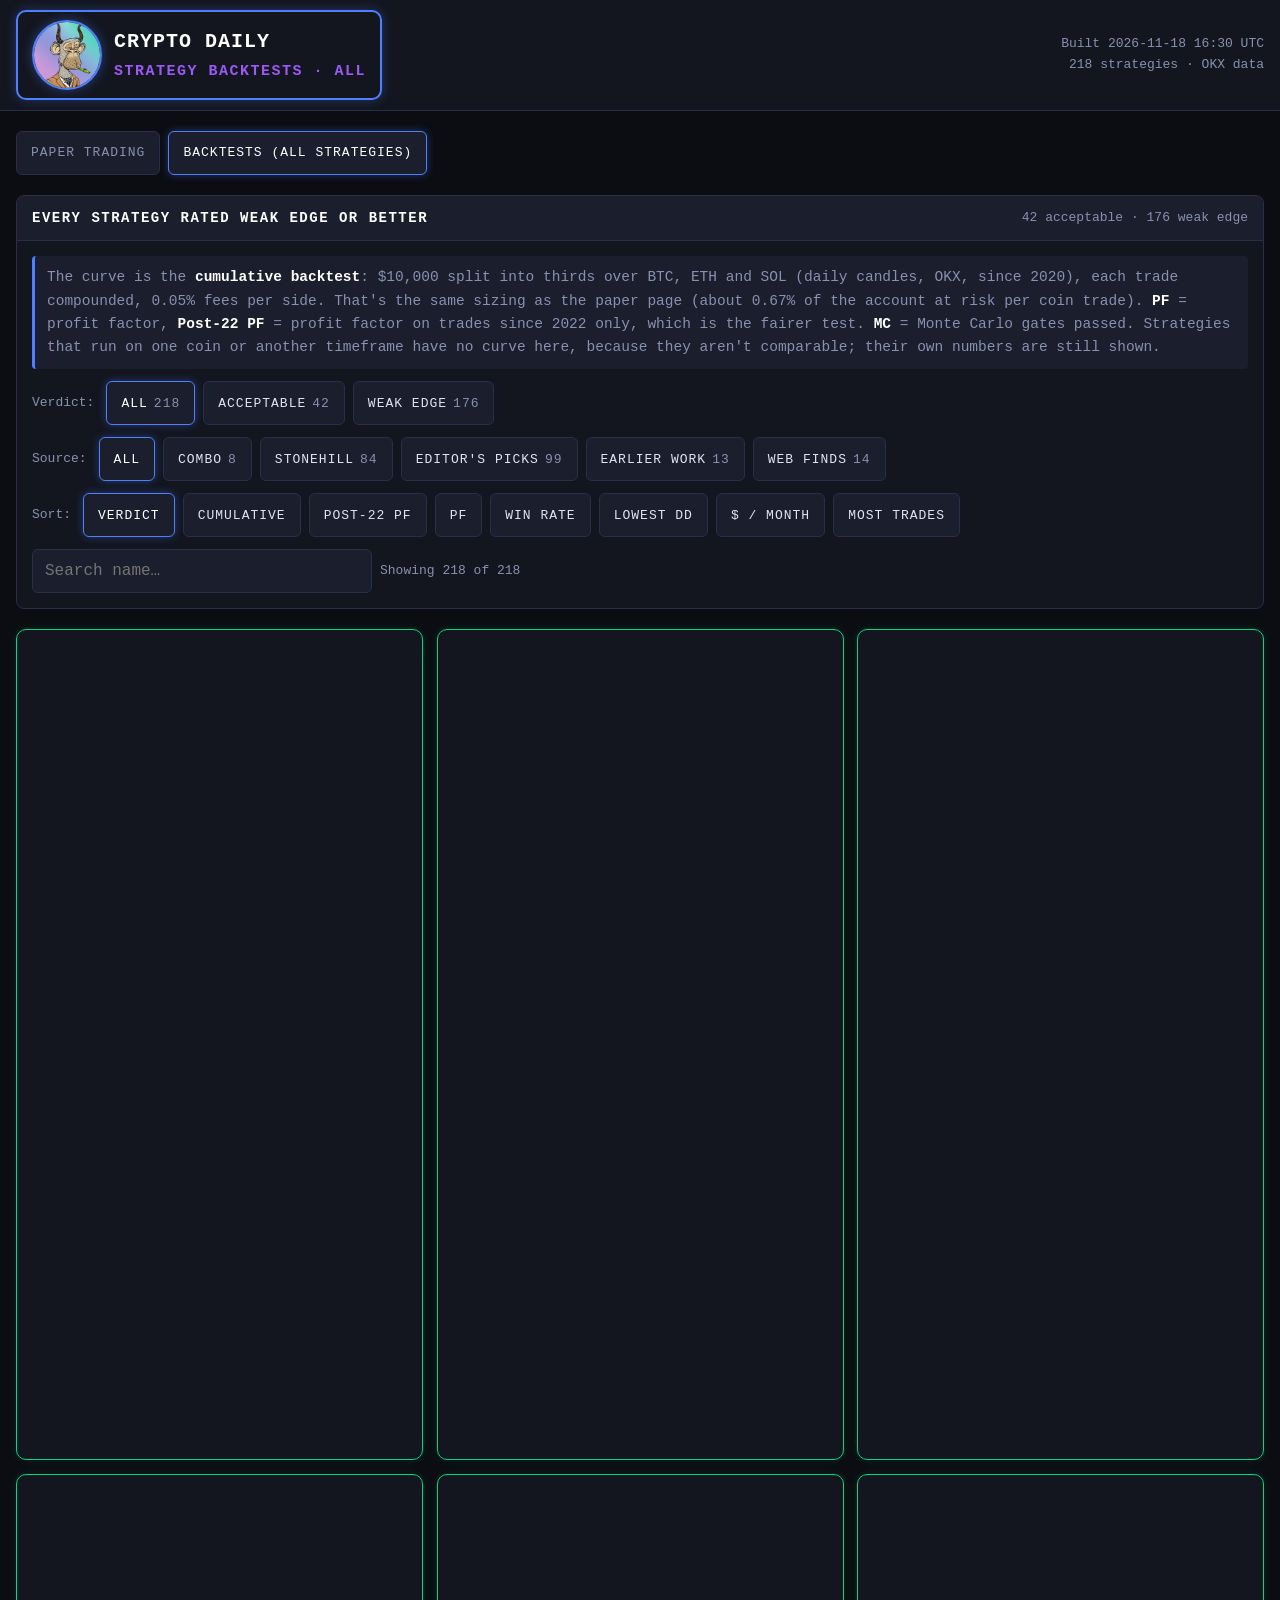
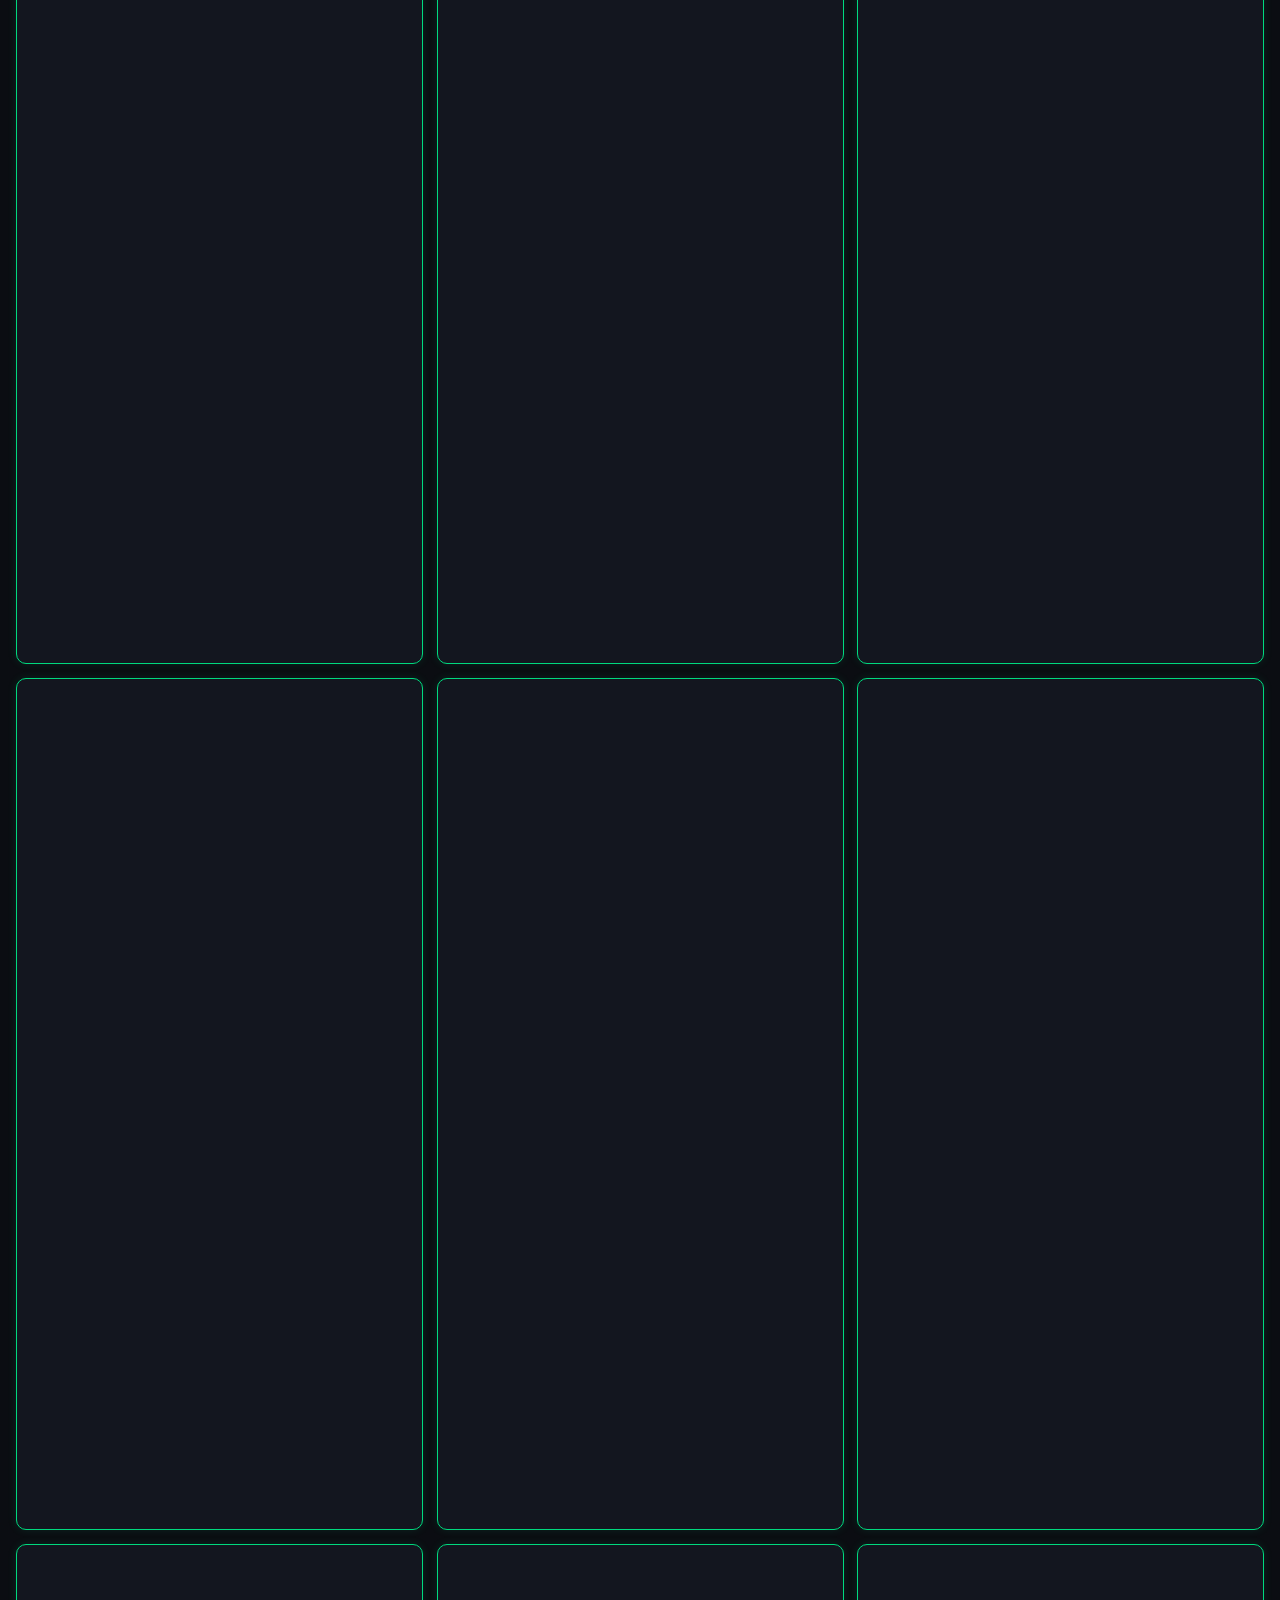
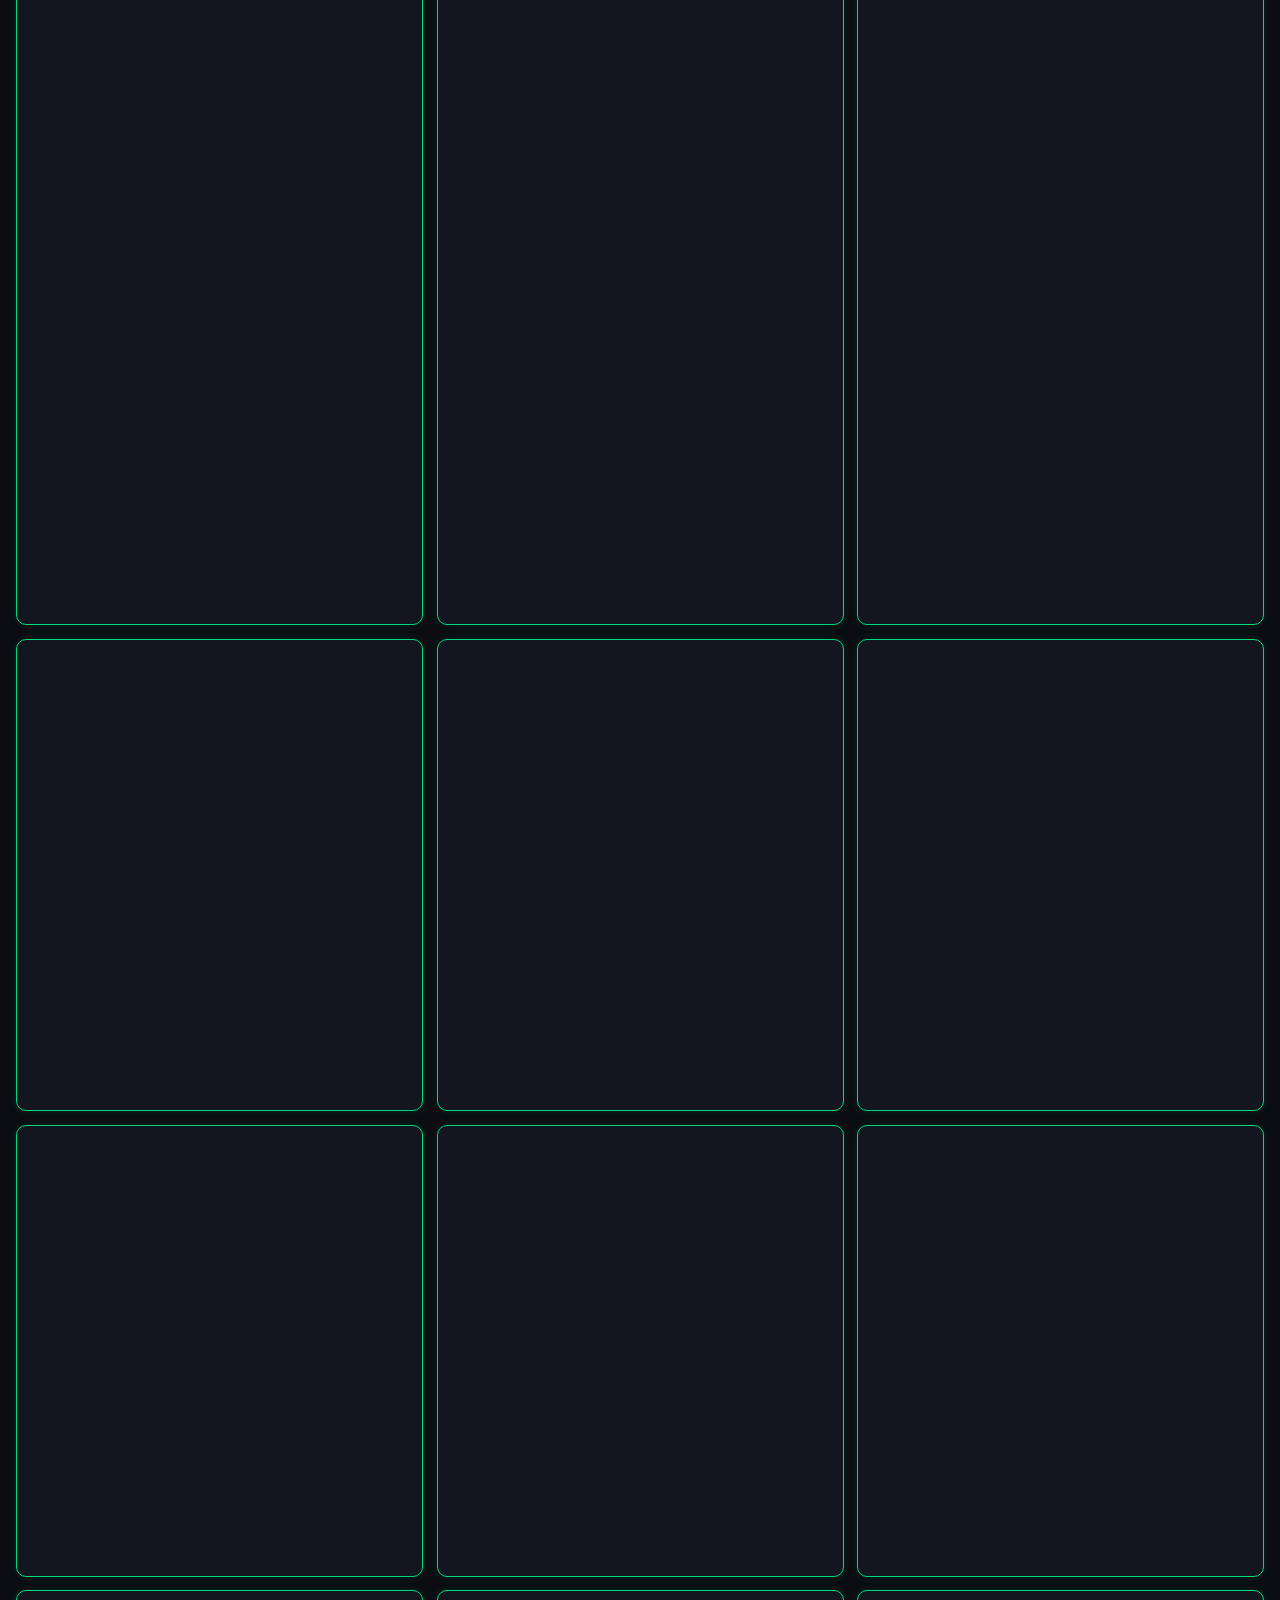
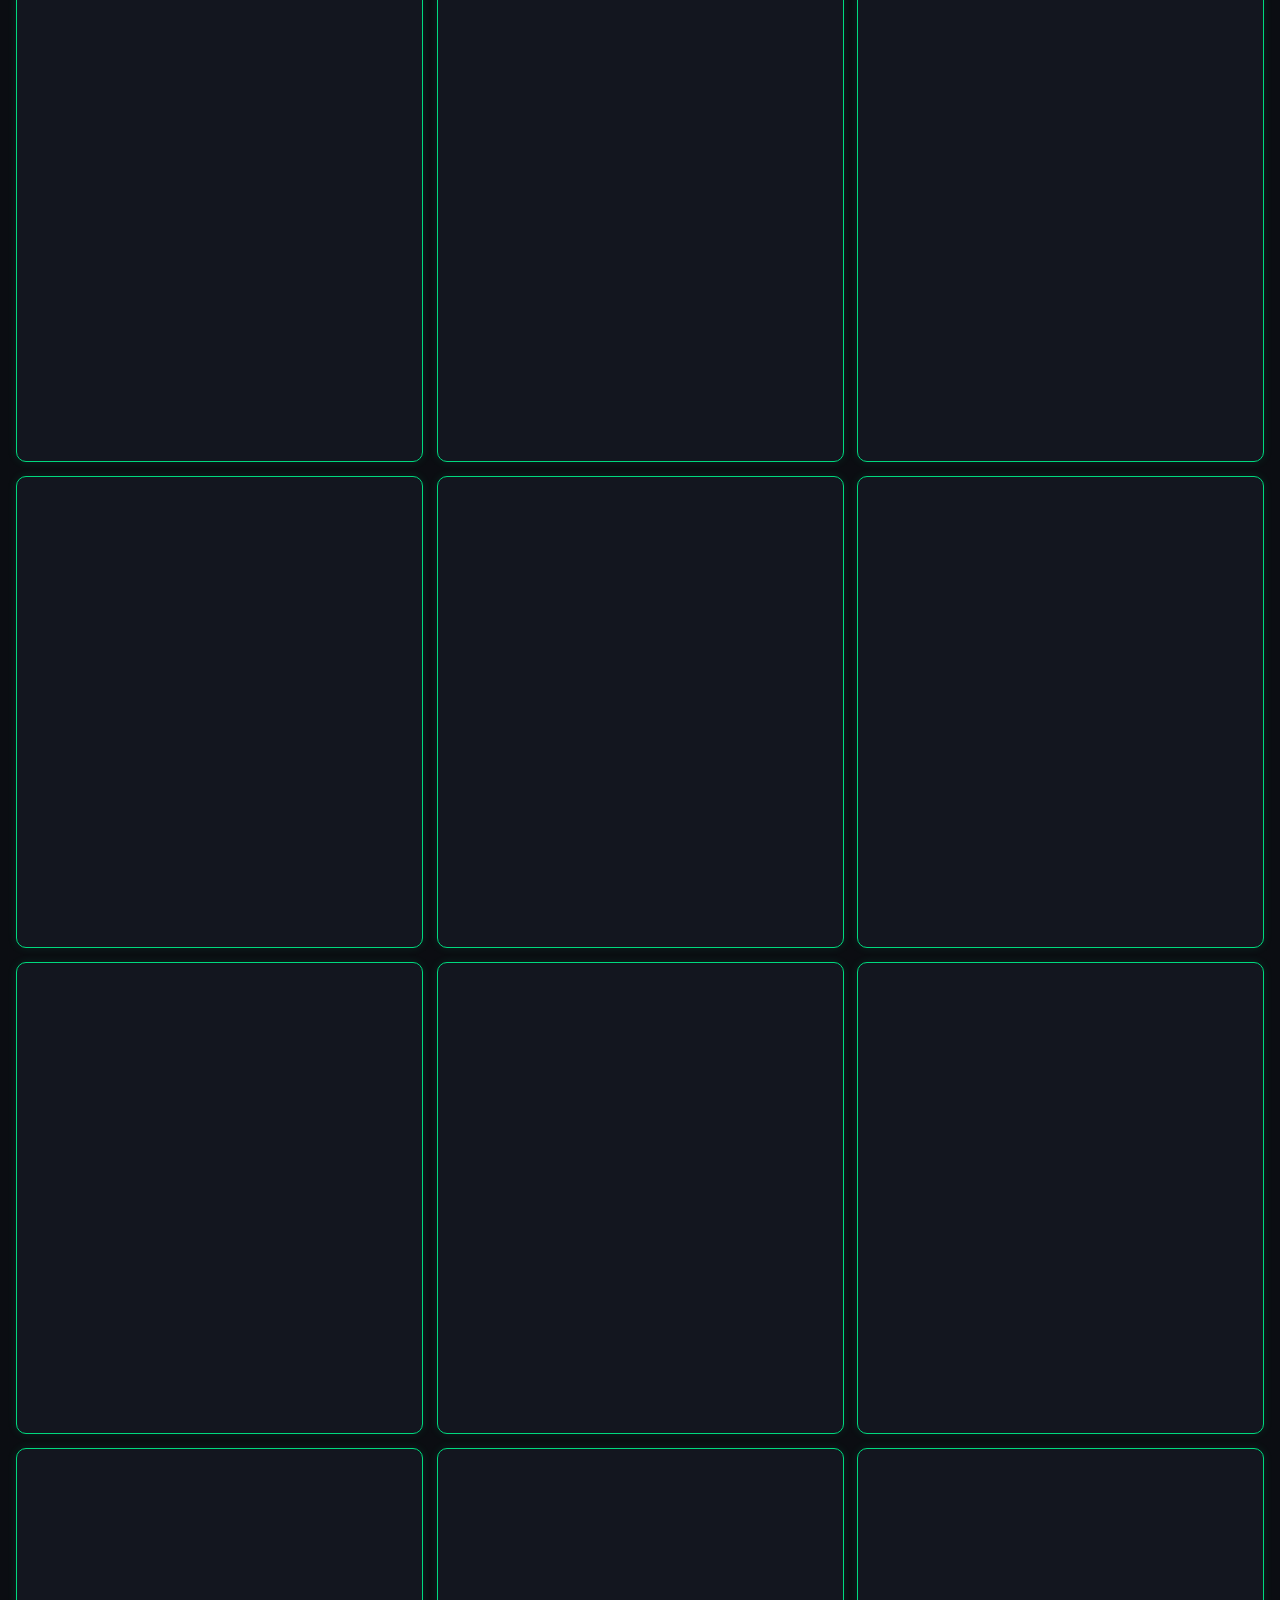
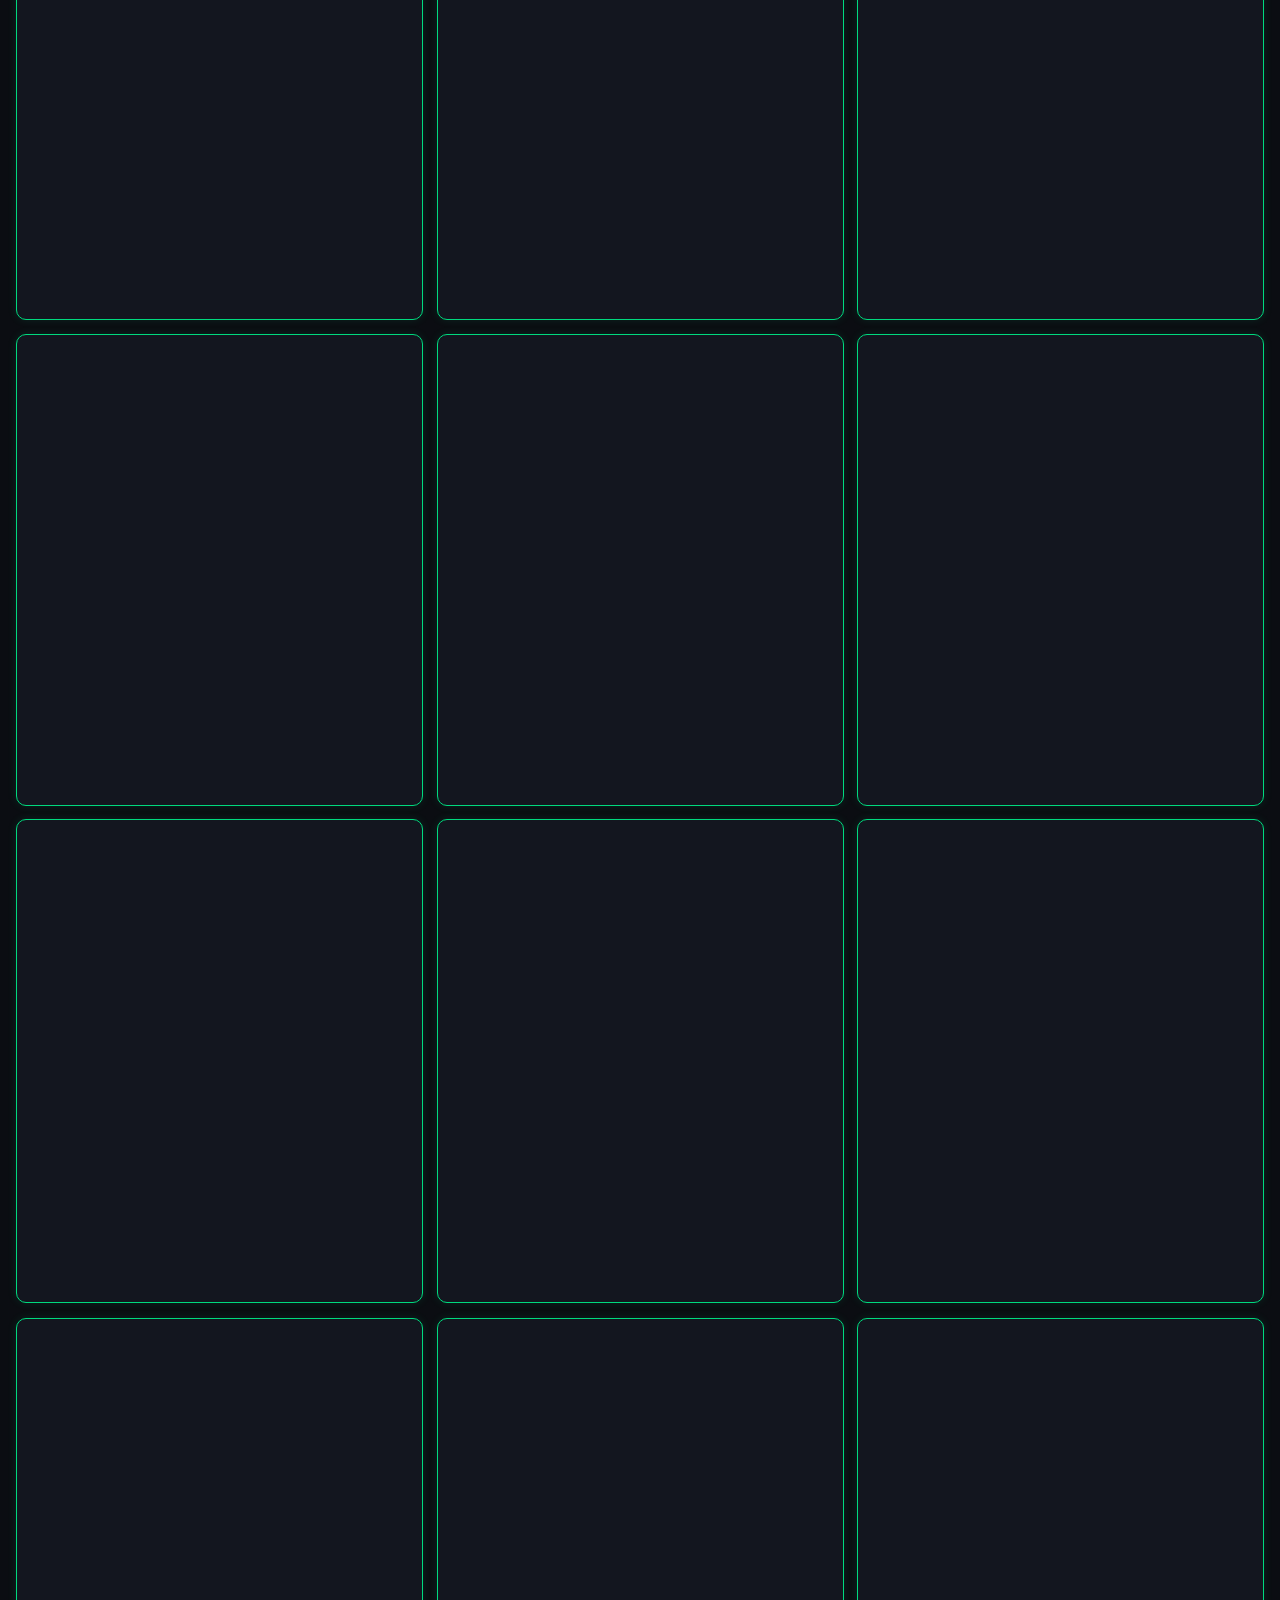
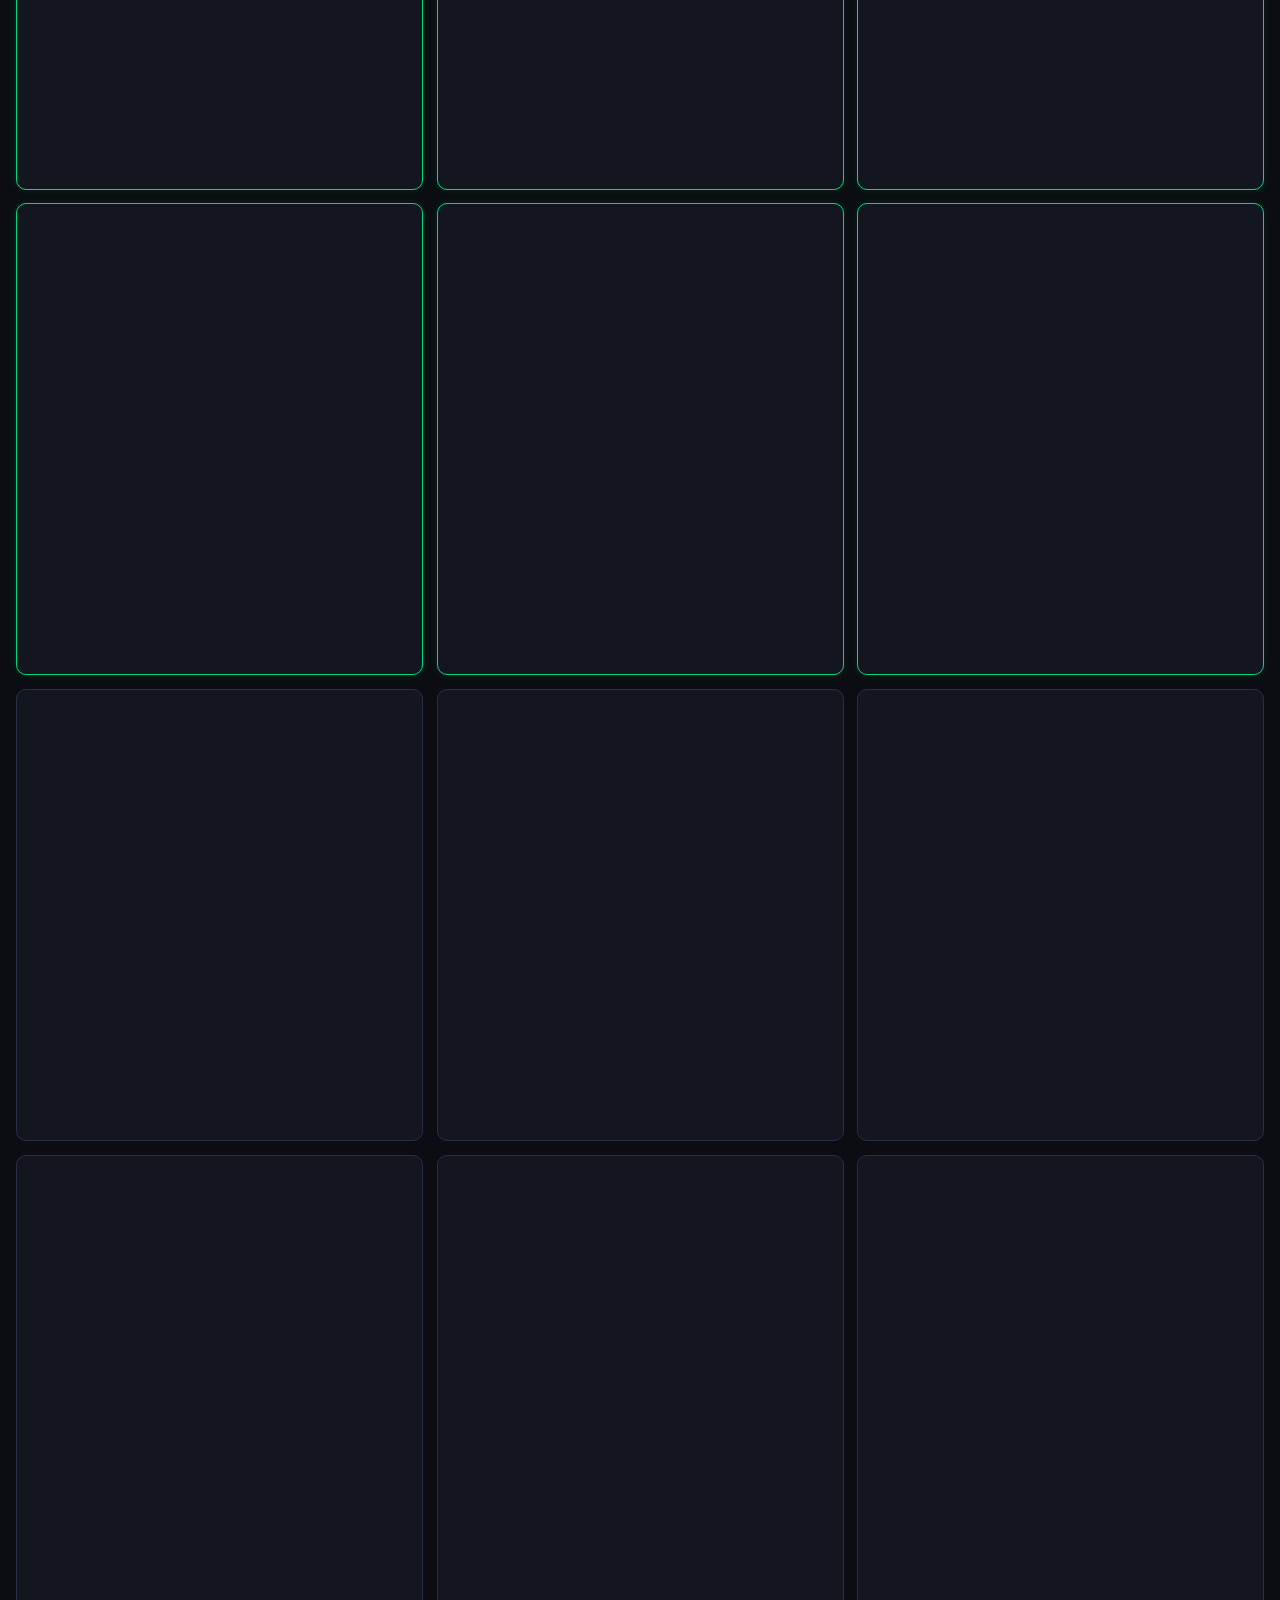
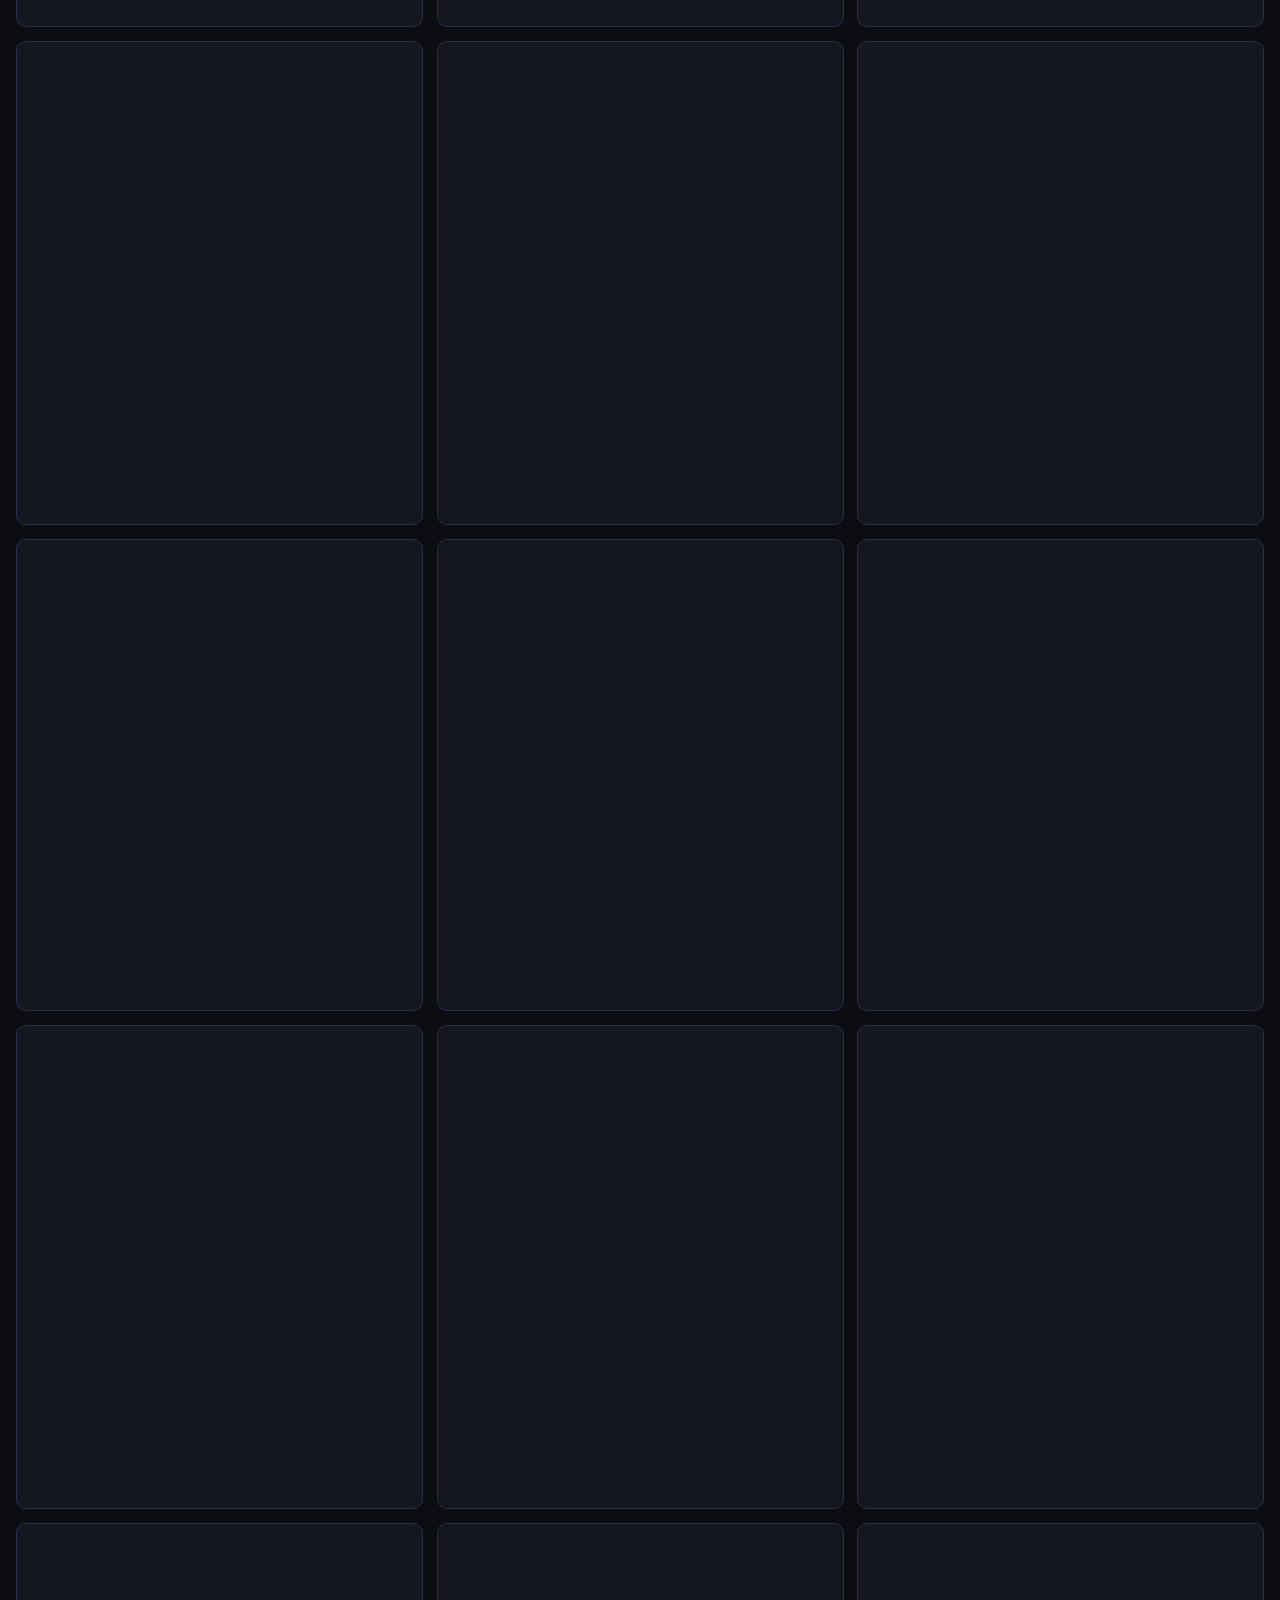
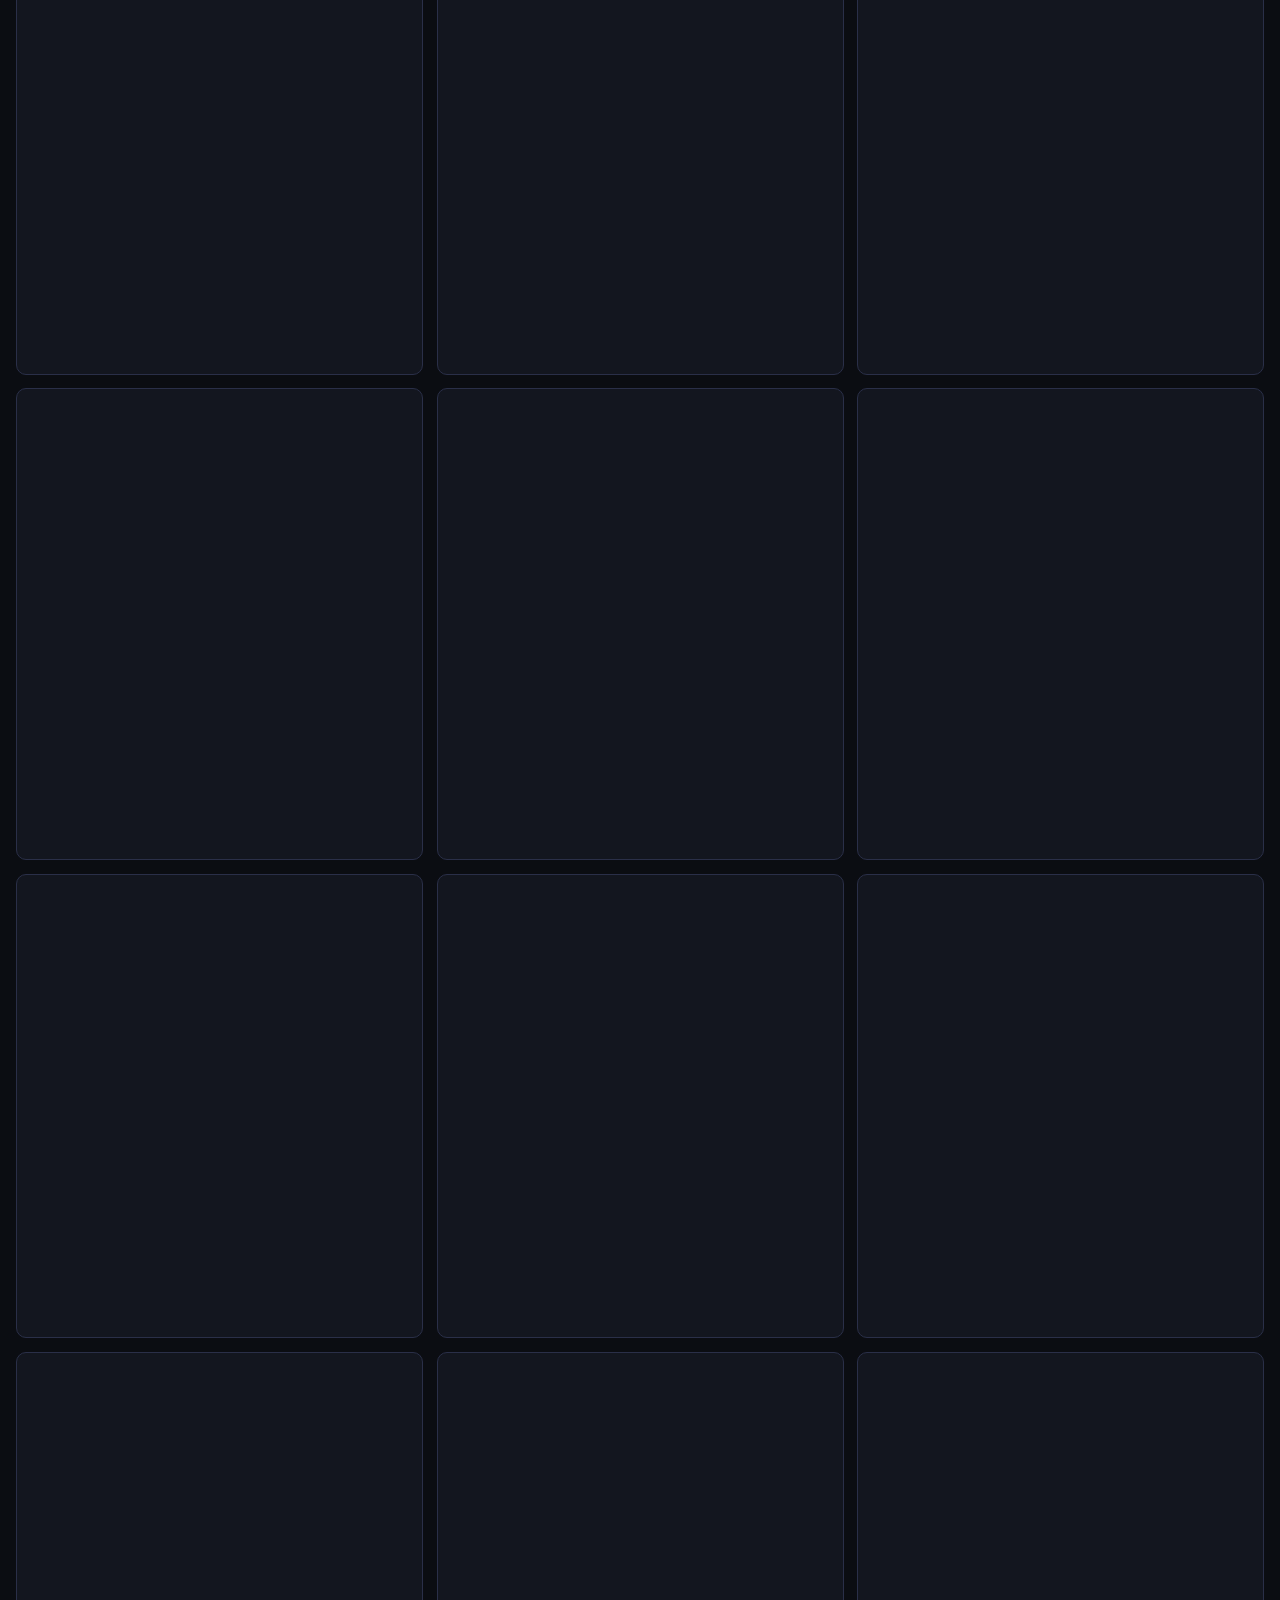
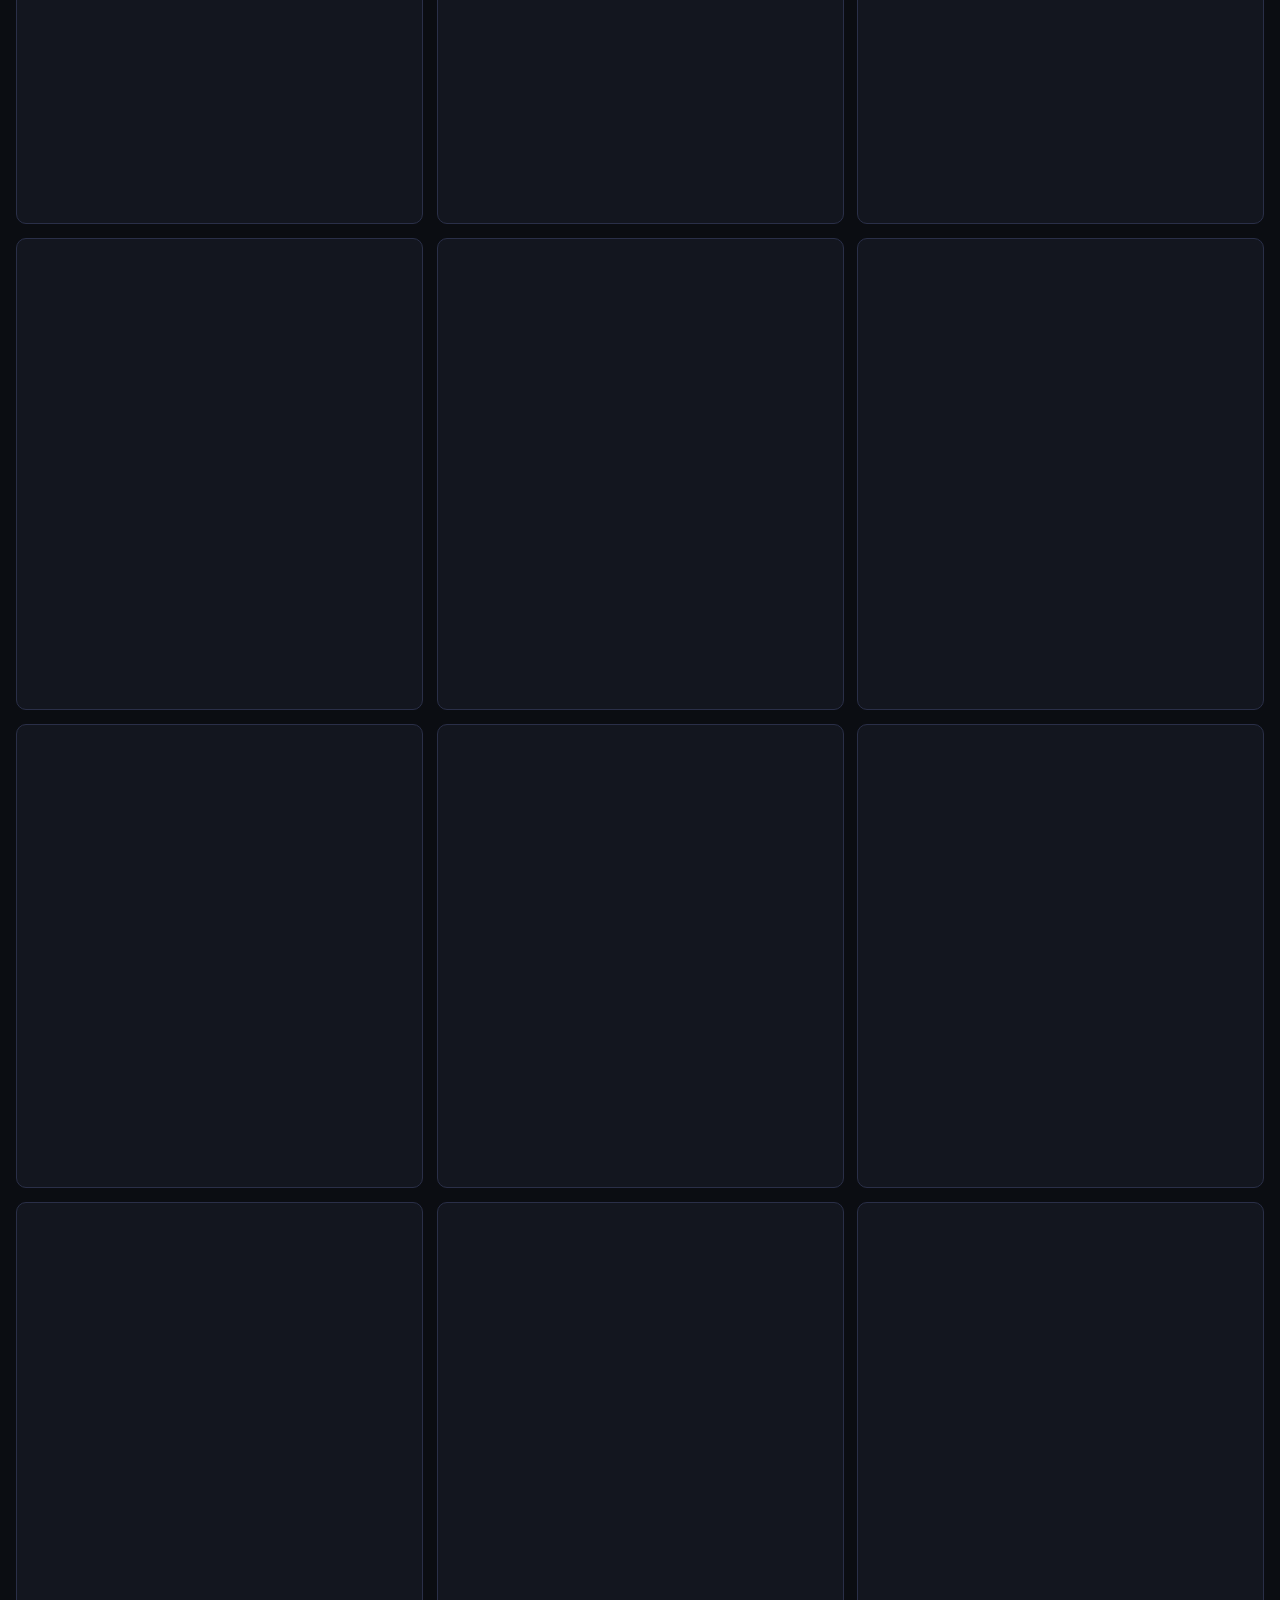
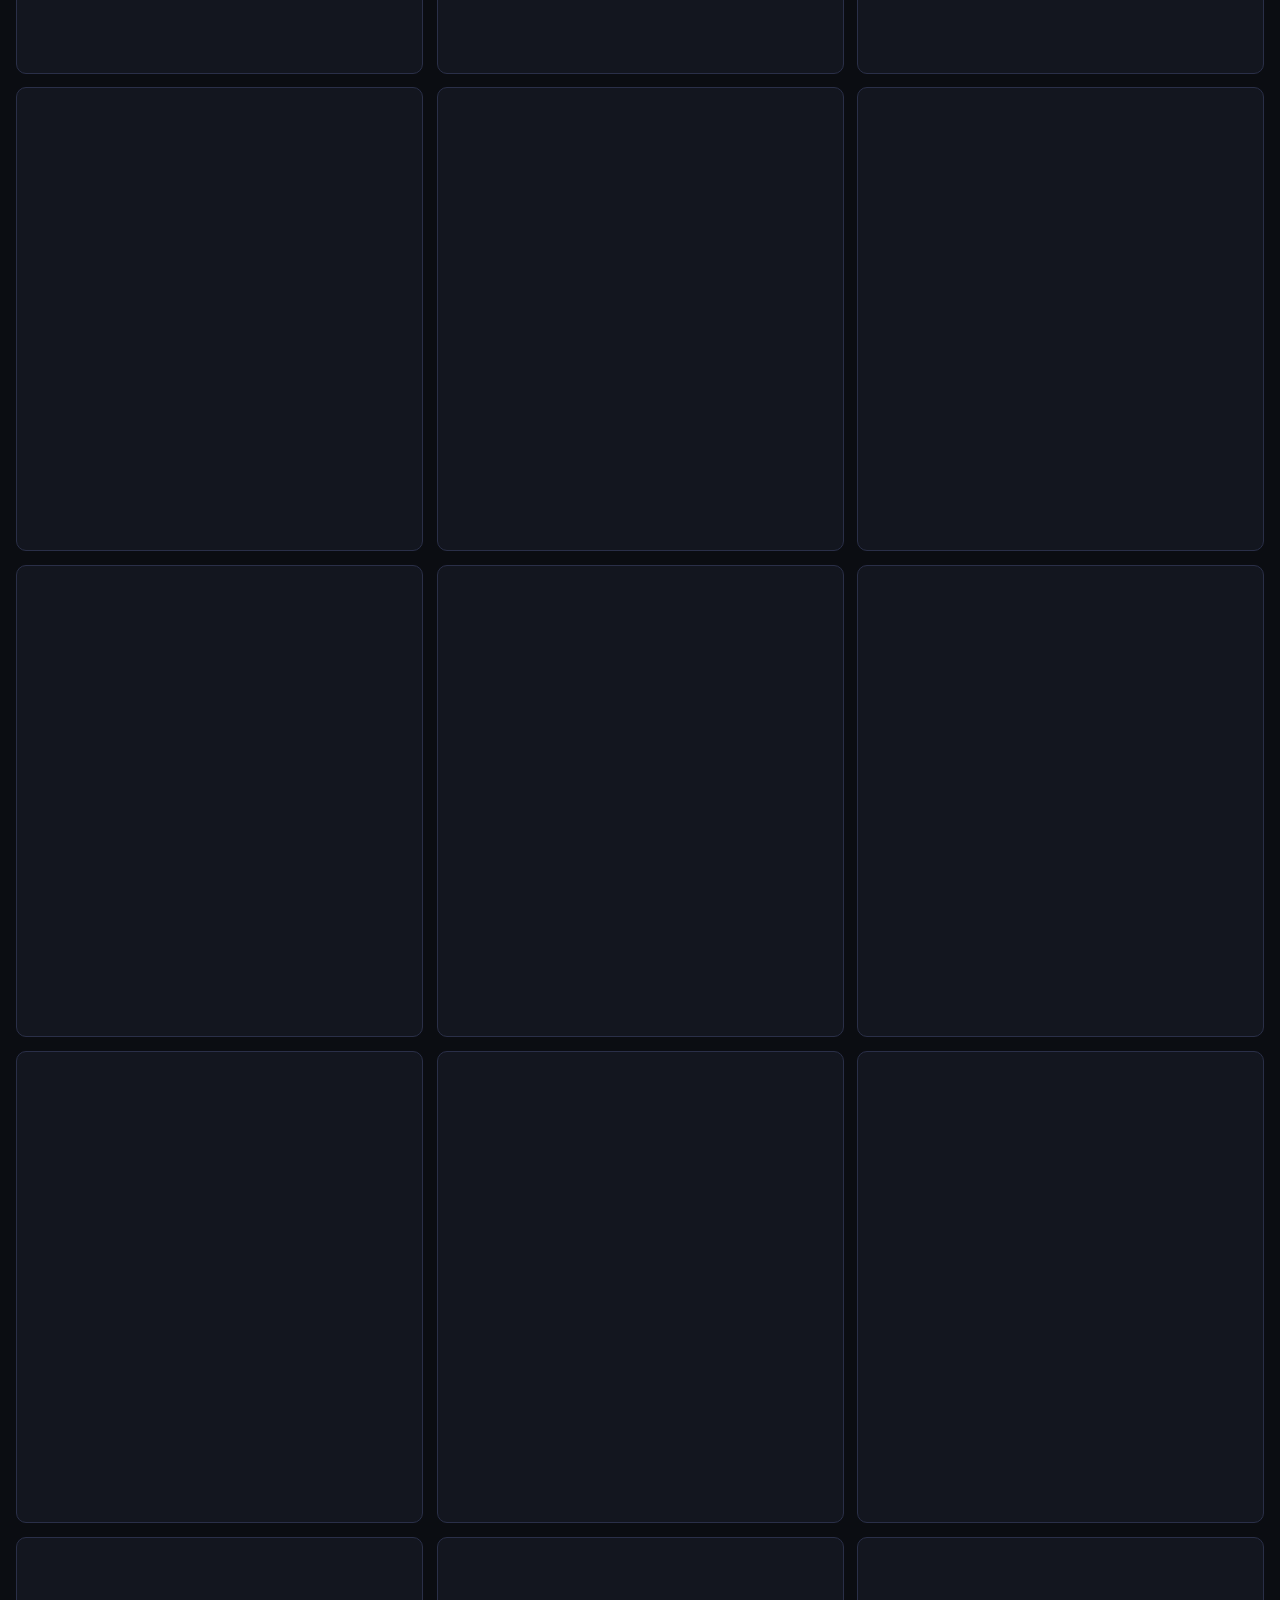
==== commit d9ae167d: "Top 30 paper trading: data to 2026-11-17" ====
--- a/backtests.html
+++ b/backtests.html
@@ -176,7 +176,7 @@
   <p class="foot">Backtests only. A good backtest is not proof of a future edge: most of these signals overlap (same family, same trend), and fees, slippage and regime changes eat small edges. "Acceptable" means it passed the tracker's gates, not that it's ready for real money. Paper-trade first. Not financial advice.</p>
 </main>
 <script>
-const D = {"generatedAt":"2026-11-18T16:22:29.411Z","title":"ALL STRATEGIES WITH VERDICT >= WEAK EDGE - Maintained by Claude (built 12-10-2026: Stonehill + combos + TV Editors Picks + Web Finds + earlier work)","count":218,"strategies":[{"rank":1,"name":"NNFX combo: C1 #001 Kalman Filter + ADX-rising gate #138","src":"Combo","type":"Complete NNFX system","tier":"ACCEPTABLE","verdict":"ACCEPTABLE","cluster":"C1 (Kalman Filter)","assets":"BTC+ETH+SOL pooled, 1D","n":125,"win":null,"pf":2.727,"post22":3.52,"dd":17.1,"monthly":347,"mc":"3/4","twin":">95","reg":"666","note":"Combo PF 2.727 vs C1 alone 2.476; post-2022 3.52 vs 2.563. Random twins through the same filter: p95 2.312 (beaten).","curve":{"netPct":55.6,"mddCurve":6,"spark":[1,1.0089,1.0021,0.9953,0.9886,0.9819,0.9752,1.0061,1.0149,1.008,1.0012,1.0034,0.9967,0.99,0.9833,0.9767,0.9788,0.9809,0.983,0.9765,0.9699,0.9634,0.9569,0.9568,0.954,0.956,0.9581,0.9776,1.051,1.044,1.0462,1.0498,1.0575,1.0504,1.0527,1.0549,1.0478,1.0407,1.0337,1.0291,1.0313,1.0243,1.0264,1.0195,1.05,1.0522,1.0545,1.0474,1.0496,1.0426,1.0449,1.0479,1.0501,1.0431,1.036,1.062,1.0575,1.0597,1.0617,1.064,1.0568,1.059,1.0612,1.0634,1.0657,1.0679,1.0607,1.0629,1.0557,1.0568,1.2987,1.3016,1.2928,1.2955,1.342,1.3993,1.4061,1.4091,1.4121,1.4151,1.4181,1.4211,1.4242,1.4146,1.424,1.427,1.43,1.433,1.4361,1.4263,1.4384,1.4287,1.419,1.4202,1.4331,1.4445,1.4496,1.4677,1.4607,1.4922,1.5016,1.5185,1.5098,1.5026,1.5057,1.5536,1.5567,1.5462,1.5357,1.5254,1.5286,1.5182,1.508,1.5398,1.5431,1.5327,1.5358,1.546,1.5492,1.5563],"from":"2020-04-07","to":"2026-08-15","cagr":7.2}},{"rank":2,"name":"NNFX combo: C1 #035 Trend Lord + baseline #129 ATR-based EMA variant 1 + ADX-rising gate #138","src":"Combo","type":"Complete NNFX system","tier":"ACCEPTABLE","verdict":"ACCEPTABLE","cluster":"C3 (Trend Lord)","assets":"BTC+ETH+SOL pooled, 1D","n":123,"win":null,"pf":3.145,"post22":2.741,"dd":15,"monthly":482,"mc":"3/4","twin":">95","reg":"670","note":"Combo PF 3.145 vs C1 alone 1.92; post-2022 2.741 vs 2.023. Random twins through the same filter: p95 2.552 (beaten).","curve":{"netPct":66.1,"mddCurve":5.8,"spark":[1,0.9932,1.0223,1.0479,1.0383,1.0405,1.2443,1.247,1.2496,1.2523,1.2483,1.2445,1.2387,1.2414,1.2357,1.2383,1.241,1.2559,1.2475,1.2391,1.2307,1.2224,1.2142,1.2097,1.2122,1.2041,1.1985,1.1958,1.1984,1.2009,1.1928,1.1954,1.1901,1.1926,1.1846,1.1914,1.1834,1.1938,1.2223,1.2249,1.2275,1.2301,1.2388,1.2304,1.2248,1.2165,1.2191,1.2124,1.2067,1.2092,1.2117,1.2187,1.2209,1.2316,1.2232,1.2257,1.2282,1.2629,1.6037,1.6071,1.5962,1.5997,1.6393,1.6283,1.6173,1.6064,1.6644,1.6679,1.6715,1.675,1.6637,1.6559,1.6595,1.6631,1.6666,1.6442,1.6625,1.666,1.6548,1.6436,1.6471,1.6506,1.6394,1.6283,1.6174,1.6208,1.6242,1.6278,1.6167,1.6202,1.6268,1.6156,1.6191,1.666,1.6695,1.658,1.6613,1.6648,1.6683,1.6604,1.6521,1.6556,1.6713,1.6783,1.6695,1.6582,1.6618,1.6505,1.6539,1.6651,1.6685,1.6612,1.6646,1.6606],"from":"2020-07-06","to":"2026-08-12","cagr":8.7}},{"rank":3,"name":"Stonehill #001 Kalman Filter (K1, sharp 1, weighted close)","src":"Stonehill","type":"Confirmation (C1)","tier":"ACCEPTABLE","verdict":"ACCEPTABLE","cluster":"C1 (Kalman Filter)","assets":"BTC+ETH+SOL pooled, 1D","n":194,"win":62.9,"pf":2.476,"post22":2.563,"dd":18.2,"monthly":568,"mc":"3/4","twin":"99","reg":"424","note":"Per coin PF BTC 2.864 / ETH 1.312 / SOL 4.305. Random-twin p95 1.959.","curve":{"netPct":75.3,"mddCurve":5.7,"spark":[1,0.9933,1.0022,0.9956,0.9886,0.9822,0.9758,0.9779,0.9717,0.9656,0.9976,0.9917,1.0014,0.9955,1.1599,1.1489,1.1524,1.1467,1.1411,1.1344,1.1289,1.131,1.1345,1.1362,1.1384,1.1317,1.1209,1.1143,1.1037,1.1036,1.099,1.0936,1.0953,1.0986,1.1019,1.1181,1.1214,1.193,1.1851,1.187,1.1894,1.1948,1.201,1.1952,1.1986,1.2011,1.1954,1.1846,1.1685,1.1581,1.1542,1.1441,1.1405,1.1436,1.1478,1.1509,1.1409,1.1438,1.1643,1.1561,1.1799,1.183,1.1944,1.1964,1.2022,1.1921,1.1839,1.1865,1.189,1.1909,1.1829,1.1849,1.1892,1.1911,1.1861,1.1784,1.1721,1.191,1.1935,1.2098,1.2057,1.2108,1.2136,1.2157,1.2183,1.2081,1.2101,1.2121,1.2141,1.2172,1.2268,1.2289,1.2315,1.2335,1.2365,1.2281,1.2312,1.2332,1.2265,1.2285,1.2219,1.2229,1.5011,1.5043,1.5087,1.5022,1.5066,1.5403,1.6046,1.6068,1.617,1.6223,1.6246,1.6282,1.6327,1.6362,1.6385,1.643,1.6358,1.6395,1.6441,1.6323,1.637,1.6439,1.6462,1.6498,1.6544,1.6471,1.6493,1.6422,1.6509,1.6438,1.6322,1.6392,1.6406,1.6453,1.6655,1.6635,1.6634,1.6704,1.6877,1.7094,1.702,1.7243,1.7267,1.7378,1.7514,1.7377,1.7307,1.7342,1.7695,1.7613,1.7648,1.7489,1.7408,1.7329,1.7211,1.7134,1.7182,1.7218,1.7143,1.6986,1.7349,1.7461,1.7181,1.7112,1.6961,1.7006,1.7125,1.7163,1.7356,1.7549,1.7588,1.7636,1.7683,1.7737,1.7528],"from":"2020-03-07","to":"2026-08-19","cagr":9.1}},{"rank":4,"name":"Stonehill #075 Dorsey Inertia (RVI 10/14, SMA 20) 50 cross [defaults]","src":"Stonehill","type":"Confirmation (C1)","tier":"ACCEPTABLE","verdict":"ACCEPTABLE","cluster":"C2 (Dorsey Inertia)","assets":"BTC+ETH+SOL pooled, 1D","n":143,"win":64.3,"pf":3.018,"post22":2.557,"dd":12.11,"monthly":454,"mc":"3/4","twin":"99","reg":"527","note":"Per coin PF BTC 4.255 / ETH 2.622 / SOL 2.22. Random-twin p95 2.259.","curve":{"netPct":68.5,"mddCurve":4.1,"spark":[1,0.9933,1.0093,1.0116,1.0137,1.0065,1.0085,1.0049,0.9979,0.9914,0.9849,0.9869,0.9891,1.2848,1.2719,1.2753,1.2759,1.2772,1.2705,1.2638,1.2659,1.2533,1.2554,1.2575,1.2509,1.2445,1.2465,1.2402,1.234,1.236,1.2575,1.2468,1.2343,1.2365,1.2385,1.2324,1.2494,1.2533,1.2463,1.2636,1.2573,1.2595,1.2654,1.2585,1.2606,1.2626,1.2564,1.2584,1.2866,1.319,1.323,1.3169,1.3192,1.3171,1.3111,1.3127,1.3169,1.3193,1.3118,1.3003,1.3043,1.3066,1.3085,1.3104,1.3287,1.3328,1.335,1.3373,1.3381,1.3424,1.4861,1.4682,1.471,1.4635,1.4875,1.4861,1.486,1.5245,1.5104,1.5128,1.5048,1.4911,1.4953,1.5025,1.4936,1.5003,1.4922,1.4965,1.4993,1.4856,1.4769,1.4634,1.4675,1.4701,1.4741,1.4662,1.4689,1.4717,1.4746,1.4843,1.4912,1.5035,1.5076,1.5105,1.5134,1.5169,1.5197,1.5237,1.5099,1.5994,1.5858,1.5888,1.579,1.5917,1.5948,1.5903,1.5745,1.5776,1.5805,1.5714,1.5742,1.5879,1.5774,1.6181,1.6343,1.6579,1.6507,1.655,1.658,1.6858,1.6948,1.6993,1.6896,1.6794,1.6824,1.6853],"from":"2020-03-20","to":"2026-08-22","cagr":8.5}},{"rank":5,"name":"NNFX combo: C1 #090 METRO StepRSI + baseline #129 ATR-based EMA variant 1","src":"Combo","type":"Complete NNFX system","tier":"ACCEPTABLE","verdict":"ACCEPTABLE","cluster":"C6 (METRO StepRSI)","assets":"BTC+ETH+SOL pooled, 1D","n":155,"win":null,"pf":2.814,"post22":2.418,"dd":11.2,"monthly":521,"mc":"3/4","twin":">95","reg":"673","note":"Combo PF 2.814 vs C1 alone 1.791; post-2022 2.418 vs 1.699. Random twins through the same filter: p95 2.031 (beaten).","curve":{"netPct":74.7,"mddCurve":3.9,"spark":[1,0.9933,0.9866,1.0472,1.0401,1.033,1.026,1.019,1.0792,1.1398,1.1509,1.1533,1.1488,1.1513,1.1435,1.146,1.148,1.1403,1.1427,1.1553,1.1963,1.1907,1.2076,1.2102,1.2129,1.2267,1.2184,1.2315,1.2472,1.2499,1.2526,1.2442,1.2358,1.2275,1.2192,1.2137,1.2181,1.238,1.2492,1.2519,1.2573,1.2488,1.2404,1.232,1.2403,1.243,1.2457,1.2527,1.2706,1.2734,1.2729,1.2644,1.2698,1.2725,1.2639,1.2741,1.2824,1.2912,1.2824,1.2763,1.3285,1.4141,1.4105,1.4166,1.4182,1.4212,1.4242,1.5529,1.5424,1.5457,1.549,1.5523,1.5556,1.5589,1.5484,1.5622,1.5673,1.5707,1.574,1.5879,1.5772,1.57,1.5733,1.5627,1.5661,1.5694,1.5482,1.5378,1.541,1.5443,1.5475,1.537,1.5266,1.5299,1.5436,1.569,1.5867,1.5901,1.5719,1.5753,1.5786,1.5803,1.5894,1.5831,1.5797,1.5828,1.5721,1.5403,1.5436,1.5583,1.6017,1.604,1.6074,1.6108,1.6141,1.6176,1.6065,1.6097,1.6131,1.6054,1.5946,1.598,1.6106,1.6005,1.6039,1.6344,1.665,1.6685,1.6721,1.6608,1.6643,1.6773,1.7099,1.7135,1.7633,1.7513,1.755,1.7473],"from":"2020-05-17","to":"2026-10-03","cagr":9.1}},{"rank":6,"name":"TV Editor's Pick EP148 Trend Range Detector (50, 2 x ATR2000) box breakout","src":"Editor's Picks","type":"Indicator rule (ported)","tier":"ACCEPTABLE","verdict":"ACCEPTABLE","cluster":"-","assets":"BTC+ETH+SOL pooled, 4H","n":198,"win":30.3,"pf":3.728,"post22":2.348,"dd":16.87,"monthly":1642,"mc":"3/4","twin":"99","reg":"583","note":"Per coin PF BTC 3.461 / ETH 5.439 / SOL 2.155. Random-twin p95 1.973.","curve":{"netPct":156.9,"mddCurve":6.6,"spark":[1,0.9965,0.9931,0.9897,0.9863,0.9854,0.982,0.9786,1.2597,1.2535,1.2933,1.2867,1.2803,1.2738,1.2674,1.2611,1.2549,1.2487,1.2425,1.2366,1.2306,1.2409,1.2449,1.2388,1.2329,1.2284,1.2338,1.2279,1.6233,1.6237,1.6178,1.6105,1.6046,1.6234,1.6175,1.6442,1.6406,1.7096,1.7315,1.7279,1.7285,1.7146,1.711,1.7051,1.7015,1.7021,1.704,1.7005,1.6926,1.6889,1.6854,1.6854,1.6795,1.6718,1.671,1.671,1.6733,1.6876,1.6972,1.6912,1.6834,1.6756,1.6697,1.668,1.6544,1.6486,1.641,1.6376,1.6484,1.6425,1.6442,1.6366,1.6362,1.6318,1.6328,1.6371,1.6406,1.6347,1.6351,1.6293,1.6348,1.629,1.6394,1.6391,1.6315,1.624,1.6166,1.7191,1.7121,2.0407,2.0357,2.0497,2.0402,2.0309,2.0259,2.021,2.0161,2.0092,2.0614,2.0517,2.0469,2.0453,2.0405,2.0357,2.031,2.0306,2.0326,2.028,2.0244,2.0148,2.0054,2.0437,2.034,2.0245,2.015,2.0055,1.9961,2.0979,2.0901,2.1223,2.1127,2.1032,2.0987,2.0941,2.0897,2.0853,2.0809,2.0765,2.1042,2.1037,2.0941,2.0898,2.0855,2.1051,2.107,2.1073,2.1384,2.1303,2.126,2.1219,2.1557,2.1471,2.1386,2.1303,2.2828,2.2715,2.2762,2.265,2.2904,2.2821,2.2712,2.2602,2.252,2.2439,2.2824,2.3596,2.3802,2.3781,2.3735,2.3647,2.4475,2.4427,2.4312,2.4265,2.4183,2.4069,2.4451,2.4404,2.4374,2.4497,2.4451,2.4915,2.5389,2.5293,2.5081,2.5034,2.4919,2.4825,2.482,2.4726,2.4901,2.5049,2.5001,2.4907,2.5702,2.5694],"from":"2020-06-11","to":"2026-10-08","cagr":16.1}},{"rank":7,"name":"NNFX combo: C1 #039 Trendilo + baseline #129 ATR-based EMA variant 1 + ADX-rising gate #138","src":"Combo","type":"Complete NNFX system","tier":"ACCEPTABLE","verdict":"ACCEPTABLE","cluster":"C4 (Trendilo)","assets":"BTC+ETH+SOL pooled, 1D","n":124,"win":null,"pf":5.106,"post22":2.267,"dd":18.3,"monthly":1180,"mc":"3/4","twin":">95","reg":"671","note":"Combo PF 5.106 vs C1 alone 4.116; post-2022 2.267 vs 1.949. Random twins through the same filter: p95 3.17 (beaten).","curve":{"netPct":148.7,"mddCurve":5.6,"spark":[1,0.9932,0.9865,0.9799,0.988,1.3027,1.3055,1.3083,2.0319,2.0183,2.0048,2.009,2.0134,2.0177,1.9907,1.9949,1.9993,2.0035,1.9901,1.9944,2.0042,1.9906,2.0039,2.0082,2.0124,1.9988,1.9854,1.9721,1.9764,2.0683,2.0727,2.0772,2.0815,2.0674,2.072,2.0861,2.0903,2.1123,2.0698,2.0742,2.0786,2.0831,2.0875,2.092,2.0964,2.1008,2.1053,2.1097,2.0953,2.0999,2.1086,2.0942,2.0987,2.0845,2.0888,2.0932,2.0955,2.1623,2.1477,2.5322,2.601,2.5834,2.605,2.6105,2.5753,2.5808,2.5847,2.5902,2.5949,2.5775,2.5602,2.5428,2.5257,2.531,2.5139,2.4968,2.5021,2.5074,2.5126,2.5149,2.4979,2.5032,2.5084,2.5138,2.5192,2.5285,2.5441,2.5495,2.5549,2.5377,2.5206,2.5259,2.5314,2.5367,2.5421,2.5249,2.5299,2.5354,2.5181,2.506,2.5111,2.4941,2.4772,2.4985,2.5174,2.5225,2.5053,2.4715,2.4766,2.4649,2.4701,2.4873],"from":"2020-05-10","to":"2026-08-20","cagr":15.6}},{"rank":8,"name":"NNFX combo: C1 #002 Zero-Lag MACD + baseline #124 T3 + ADX-rising gate #138","src":"Combo","type":"Complete NNFX system","tier":"ACCEPTABLE","verdict":"ACCEPTABLE","cluster":"C5 (Zero-Lag MACD)","assets":"BTC+ETH+SOL pooled, 1D","n":166,"win":null,"pf":2.413,"post22":2.123,"dd":8.5,"monthly":279,"mc":"3/4","twin":">95","reg":"667","note":"Combo PF 2.413 vs C1 alone 2.037; post-2022 2.123 vs 1.904. Random twins through the same filter: p95 2.162 (beaten).","curve":{"netPct":48.3,"mddCurve":2.8,"spark":[1,0.9933,1.0013,1.007,1.0001,0.9932,1.0304,1.027,1.0691,1.0714,1.0641,1.0604,1.0626,1.0577,1.0777,1.08,1.0899,1.0922,1.0893,1.0917,1.094,1.0866,1.0889,1.0912,1.0997,1.0961,1.0985,1.1004,1.1052,1.1075,1.1099,1.1232,1.1366,1.139,1.1414,1.1567,1.1732,1.1758,1.1779,1.1805,1.1726,1.1707,1.1654,1.1801,1.1825,1.1896,1.1842,1.1787,1.176,1.1785,1.181,1.191,1.2006,1.1968,1.1947,1.1942,1.194,1.1914,1.2362,1.2389,1.2358,1.2385,1.2493,1.2446,1.2399,1.2315,1.2261,1.2287,1.2313,1.2339,1.2255,1.2405,1.2405,1.232,1.2346,1.2261,1.22,1.2469,1.269,1.2717,1.2631,1.2705,1.2732,1.2646,1.266,1.262,1.2647,1.3606,1.3514,1.3453,1.3533,1.3505,1.3533,1.3706,1.3734,1.3641,1.367,1.3577,1.3606,1.3636,1.3664,1.3572,1.3481,1.3509,1.3537,1.3446,1.3354,1.3417,1.3569,1.3761,1.3697,1.3726,1.3755,1.3779,1.3876,1.3906,1.3936,1.4015,1.3983,1.4208,1.4268,1.4298,1.4327,1.4358,1.4418,1.4448,1.4381,1.441,1.4119,1.4098,1.4159,1.4106,1.4136,1.4196,1.4117,1.4147,1.4089,1.4224,1.4159,1.4204,1.4234,1.4443,1.4421,1.4372,1.433,1.436,1.4298,1.4438,1.5085,1.4982,1.4929,1.4827],"from":"2020-05-17","to":"2026-10-02","cagr":6.4}},{"rank":9,"name":"Stonehill #035 Trend Lord (SMMA 12 / 3) slope","src":"Stonehill","type":"Confirmation (C1)","tier":"ACCEPTABLE","verdict":"ACCEPTABLE","cluster":"C3 (Trend Lord)","assets":"BTC+ETH+SOL pooled, 1D","n":354,"win":55.4,"pf":1.92,"post22":2.023,"dd":18.14,"monthly":646,"mc":"3/4","twin":"100","reg":"431","note":"Per coin PF BTC 2.323 / ETH 1.313 / SOL 2.084. Random-twin p95 1.438.","curve":{"netPct":74.6,"mddCurve":5.5,"spark":[1,1.0145,1.0171,1.007,1.0223,1.0216,1.0167,1.0002,0.9947,0.9917,0.9867,1.0139,1.0095,1.0256,1.0116,0.9967,0.9892,0.9934,1.1761,1.1859,1.1948,1.1803,1.187,1.1698,1.1628,1.2076,1.2123,1.2039,1.2034,1.195,1.192,1.2004,1.2059,1.2359,1.215,1.2137,1.2133,1.2094,1.2007,1.2274,1.2135,1.2085,1.1983,1.1942,1.181,1.1795,1.1777,1.175,1.1909,1.1964,1.1825,1.168,1.1895,1.2022,1.2172,1.2074,1.1931,1.1989,1.196,1.1959,1.2001,1.2092,1.1962,1.1967,1.1826,1.1903,1.1981,1.1939,1.1856,1.1969,1.2038,1.2072,1.3295,1.3107,1.3124,1.3081,1.3145,1.3189,1.3157,1.3159,1.2982,1.2768,1.2753,1.2827,1.2686,1.2743,1.2817,1.298,1.3001,1.3044,1.2868,1.2845,1.2771,1.2985,1.6073,1.6065,1.6084,1.6001,1.6271,1.6189,1.613,1.6001,1.6782,1.6938,1.6783,1.687,1.7021,1.6784,1.6874,1.6948,1.6718,1.6804,1.6947,1.7018,1.6666,1.6458,1.6514,1.6383,1.654,1.7417,1.7375,1.7247,1.7324,1.7418,1.7339,1.7512,1.7602,1.7692,1.7923,1.8177,1.7876,1.7787,1.8044,1.7891,1.8001,1.7958,1.7935,1.786,1.7808,1.7993,1.8104,1.81,1.8056,1.8053,1.7652,1.7666,1.7588,1.7508,1.7606,1.7825,1.8155,1.8019,1.8109,1.7913,1.7713,1.7552,1.7455],"from":"2020-04-05","to":"2026-08-19","cagr":9.1}},{"rank":10,"name":"Stonehill #039 Trendilo (ALMA 50 / 0.85 / 6, RMS band)","src":"Stonehill","type":"Confirmation (C1)","tier":"ACCEPTABLE","verdict":"ACCEPTABLE","cluster":"C4 (Trendilo)","assets":"BTC+ETH+SOL pooled, 1D","n":154,"win":64.9,"pf":4.116,"post22":1.949,"dd":15.85,"monthly":1113,"mc":"3/4","twin":"100","reg":"432","note":"Per coin PF BTC 3.676 / ETH 6.345 / SOL 2.648. Random-twin p95 1.715.","curve":{"netPct":106.7,"mddCurve":5,"spark":[1,0.9932,0.9954,0.9886,0.982,0.9902,0.9834,1.2987,1.3029,1.2898,1.2938,1.8248,1.827,1.8203,1.8198,1.8252,1.8274,1.8315,1.8012,1.8034,1.8075,1.8007,1.8061,1.7996,1.8016,1.811,1.7978,1.8147,1.8187,1.8263,1.8133,1.8068,1.8205,1.8138,1.816,1.8181,1.9132,1.919,1.9211,1.9253,1.9116,1.9176,1.9243,1.9321,1.953,1.9134,1.9068,1.9111,1.9132,1.9191,1.9233,1.9254,1.9297,1.9355,1.9376,1.9419,1.9229,1.9044,1.9065,1.9163,1.898,1.9001,1.8934,1.8754,1.8578,1.8631,1.8684,1.8711,1.9373,1.922,1.9046,2.0783,2.1371,2.1209,2.126,2.1085,2.1139,2.0881,2.0913,2.0813,2.0852,2.0898,2.0929,2.0971,2.0873,2.0719,2.0767,2.0615,2.0646,2.0692,2.0595,2.0444,2.0474,2.0529,2.058,2.061,2.0624,2.0678,2.0731,2.1149,2.1205,2.1289,2.1379,2.1428,2.1485,2.1516,2.1416,2.1318,2.1374,2.1405,2.1461,2.1491,2.1311,2.1357,2.1388,2.1228,2.11,2.1002,2.1047,2.0871,2.0926,2.0773,2.0623,2.0475,2.0599,2.0793,2.0837,2.0868,2.0688,2.0743,2.0497,2.0541,2.0571,2.0439,2.0492,2.0523,2.0671],"from":"2020-05-10","to":"2026-08-20","cagr":12.3}},{"rank":11,"name":"Stonehill #109 Andean Oscillator (50) bull vs bear","src":"Stonehill","type":"Confirmation (C1)","tier":"ACCEPTABLE","verdict":"ACCEPTABLE","cluster":"C3 (Trend Lord)","assets":"BTC+ETH+SOL pooled, 1D","n":179,"win":68.2,"pf":2.842,"post22":1.94,"dd":13.94,"monthly":534,"mc":"3/4","twin":"100","reg":"463","note":"Per coin PF BTC 5.444 / ETH 1.657 / SOL 1.587. Random-twin p95 2.004.","curve":{"netPct":83,"mddCurve":4.6,"spark":[1,1.0035,0.9967,1.009,1.0111,1.0044,1.0155,1.0398,1.0325,1.0255,1.0186,1.0208,1.014,1.0074,1.4321,1.4371,1.4213,1.4262,1.4283,1.4304,1.4344,1.4276,1.4603,1.4676,1.4954,1.4884,1.4817,1.487,1.4801,1.4736,1.4758,1.4778,1.4753,1.4806,1.4827,1.4659,1.4494,1.4546,1.4566,1.4601,1.4437,1.4459,1.4391,1.451,1.4443,1.4494,1.4427,1.45,1.4272,1.4322,1.4343,1.4391,1.4413,1.4433,1.4454,1.4577,1.4695,1.4792,1.5027,1.6133,1.6154,1.6235,1.6315,1.6338,1.6266,1.6288,1.6347,1.6204,1.6225,1.6247,1.6269,1.638,1.6207,1.628,1.6303,1.6231,1.6041,1.6063,1.6085,1.6413,1.6471,1.6399,1.6424,1.6446,1.6708,1.6625,1.6544,1.7567,1.7616,1.7681,1.7706,1.7729,1.7793,1.7721,1.7746,1.7825,1.781,1.7832,1.7855,1.7921,1.7709,1.7774,1.7858,1.788,1.7864,1.7792,1.7713,1.7737,1.7659,1.7681,1.7857,1.7883,1.7905,1.7695,1.7487,1.7415,1.7462,1.7524,1.7547,1.7566,1.7604,1.7627,1.7709,1.8071,1.8162,1.8202,1.8129,1.8152,1.8326,1.8108,1.7892,1.8335,1.8124,1.8081,1.811,1.8099,1.8006,1.807,1.7947,1.7784,1.7812,1.7834,1.8263,1.8173,1.7963,1.7875,1.7939,1.7896,1.8062,1.8129,1.8151,1.8309,1.8686,1.8464,1.8493,1.8514,1.8296],"from":"2020-04-19","to":"2026-08-18","cagr":10}},{"rank":12,"name":"TV Editor's Pick EP670 SwingArm ATR trend (modified, 28 x 5)","src":"Editor's Picks","type":"Indicator rule (ported)","tier":"ACCEPTABLE","verdict":"ACCEPTABLE","cluster":"-","assets":"BTC+ETH+SOL pooled, 4H","n":433,"win":42.7,"pf":1.93,"post22":1.917,"dd":9.54,"monthly":377,"mc":"3/4","twin":"100","reg":"638","note":"Per coin PF BTC 1.996 / ETH 1.599 / SOL 2.353. Random-twin p95 1.454.","curve":{"netPct":59.7,"mddCurve":3,"spark":[1,0.9966,0.9987,1.0215,1.0234,1.0148,1.006,1.0003,1.0394,1.0326,1.0278,1.0257,1.065,1.0796,1.0848,1.0756,1.0837,1.0787,1.0733,1.0837,1.0747,1.0777,1.087,1.0829,1.0877,1.1133,1.1257,1.1261,1.1297,1.1277,1.1329,1.1277,1.1286,1.1522,1.1528,1.1548,1.1482,1.1398,1.1587,1.1614,1.1817,1.1731,1.1739,1.1666,1.1663,1.1588,1.1523,1.1653,1.1588,1.16,1.1834,1.194,1.197,1.236,1.2895,1.2852,1.2851,1.3236,1.3165,1.3074,1.3054,1.2955,1.2844,1.2938,1.3159,1.3054,1.3173,1.3107,1.309,1.3025,1.4183,1.4054,1.4026,1.3941,1.3955,1.4607,1.447,1.4357,1.4336,1.4406,1.445,1.4478,1.4441,1.4596,1.4752,1.4793,1.481,1.486,1.4792,1.4824,1.4628,1.4912,1.4884,1.4803,1.4895,1.476,1.4915,1.4807,1.4684,1.4959,1.5019,1.4924,1.5131,1.5263,1.5255,1.5264,1.524,1.5179,1.5186,1.5266,1.5268,1.5432,1.5355,1.5267,1.5228,1.5443,1.5459,1.5364,1.5352,1.5205,1.5507,1.5511,1.545,1.5501,1.5399,1.6002,1.5928,1.5974],"from":"2020-01-14","to":"2026-10-08","cagr":7.2}},{"rank":13,"name":"Stonehill #002 Zero-Lag MACD (12, 24) zero cross","src":"Stonehill","type":"Confirmation (C1)","tier":"ACCEPTABLE","verdict":"ACCEPTABLE","cluster":"C5 (Zero-Lag MACD)","assets":"BTC+ETH+SOL pooled, 1D","n":371,"win":62.3,"pf":2.037,"post22":1.904,"dd":11.83,"monthly":1017,"mc":"3/4","twin":"100","reg":"425","note":"Per coin PF BTC 1.829 / ETH 1.581 / SOL 3.503. Random-twin p95 1.411.","curve":{"netPct":110.3,"mddCurve":4.3,"spark":[1,1.0143,1.0177,1.0279,1.0362,1.0266,1.0499,1.042,1.087,1.0818,1.0704,1.065,1.1008,1.1122,1.0989,1.1228,1.1173,1.1306,1.1251,1.1245,1.1317,1.1194,1.1131,1.1092,1.0948,1.1084,1.0976,1.0959,1.1069,1.1004,1.1,1.1508,1.1343,1.1397,1.2457,1.2622,1.2695,1.2752,1.2716,1.2662,1.2861,1.296,1.3019,1.3082,1.2941,1.282,1.2705,1.2856,1.3248,1.3705,1.3508,1.3557,1.3668,1.3632,1.377,1.3943,1.3873,1.3962,1.3895,1.3959,1.4186,1.4112,1.4041,1.4077,1.4459,1.4927,1.5738,1.5715,1.5706,1.583,1.5899,1.5861,1.584,1.5768,1.5767,1.5696,1.5664,1.5781,1.5969,1.5662,1.5915,1.587,1.5669,1.5806,1.5876,1.5579,1.6038,1.6922,1.6809,1.6753,1.6544,1.6633,1.6549,1.6516,1.6526,1.6613,1.7744,1.7646,1.7696,1.7752,1.7751,1.7987,1.8194,1.8171,1.8262,1.8496,1.8458,1.8539,1.8612,1.8396,1.8315,1.8235,1.822,1.8186,1.8739,1.8901,1.8719,1.8803,1.8794,1.8975,1.8976,1.9249,1.9162,1.9545,1.9385,1.9916,2.0151,2.0241,2.0401,2.0492,2.0621,2.0248,2.0176,2.0303,2.0393,2.0316,2.0235,2.0413,1.9858,2.0181,2.0085,1.9859,1.993,2.0057,2.015,1.9994,2.0006,1.9977,2.027,2.0082,2.0194,2.0728,2.053,2.0402,2.055,2.021,2.0241,2.1119,2.1079,2.0884,2.1029],"from":"2020-03-28","to":"2026-10-03","cagr":12.1}},{"rank":14,"name":"NNFX combo: C1 #024 Ease of Movement + baseline #129 ATR-based EMA variant 1","src":"Combo","type":"Complete NNFX system","tier":"ACCEPTABLE","verdict":"ACCEPTABLE","cluster":"C7 (Ease of Movement)","assets":"BTC+ETH+SOL pooled, 1D","n":339,"win":null,"pf":2.173,"post22":1.855,"dd":13.6,"monthly":719,"mc":"3/4","twin":">95","reg":"669","note":"Combo PF 2.173 vs C1 alone 1.845; post-2022 1.855 vs 1.67. Random twins through the same filter: p95 1.495 (beaten).","curve":{"netPct":93.7,"mddCurve":4.7,"spark":[1,0.9932,0.9787,0.9758,0.9785,0.9718,0.9721,0.9948,0.9973,0.9772,1.0343,1.0377,1.0719,1.1386,1.1367,1.1382,1.1825,1.1796,1.1848,1.1744,1.1817,1.1905,1.1944,1.1928,1.2003,1.3093,1.3109,1.3312,1.3403,1.3341,1.3281,1.3197,1.3245,1.3647,1.3706,1.3662,1.3711,1.3563,1.3698,1.3775,1.3741,1.3918,1.3877,1.3911,1.3847,1.3955,1.392,1.3891,1.3995,1.4098,1.4248,1.4314,1.4417,1.4394,1.4314,1.434,1.4308,1.4316,1.4304,1.4309,1.4437,1.4243,1.4051,1.4042,1.3972,1.3842,1.377,1.3828,1.3887,1.4005,1.4085,1.4049,1.3982,1.4369,1.4346,1.4378,1.431,1.4568,1.5582,1.6334,1.6293,1.6167,1.6075,1.5949,1.6018,1.6584,1.6568,1.6576,1.6611,1.6534,1.6504,1.6536,1.6383,1.6306,1.6376,1.6471,1.636,1.6417,1.6373,1.6297,1.6111,1.6037,1.6104,1.6196,1.6697,1.6611,1.6604,1.6483,1.6449,1.6471,1.6505,1.653,1.646,1.6513,1.6535,1.6549,1.6507,1.6491,1.6484,1.6439,1.6588,1.6773,1.6692,1.6893,1.6813,1.6766,1.6687,1.6496,1.6505,1.6428,1.666,1.6735,1.6845,1.6876,1.7606,1.7696,1.7624,1.7576,1.7678,1.7753,1.767,1.7743,1.7923,1.8259,1.8224,1.8128,1.8043,1.7918,1.9289,1.9279,1.9367],"from":"2020-04-23","to":"2026-10-08","cagr":10.8}},{"rank":15,"name":"Stonehill #094 HLC Trend (5, 13, 34)","src":"Stonehill","type":"Confirmation (C1)","tier":"ACCEPTABLE","verdict":"ACCEPTABLE","cluster":"C3 (Trend Lord)","assets":"BTC+ETH+SOL pooled, 1D","n":360,"win":55,"pf":1.793,"post22":1.79,"dd":19.59,"monthly":457,"mc":"3/4","twin":"100","reg":"450","note":"Per coin PF BTC 2.097 / ETH 1.154 / SOL 2.222. Random-twin p95 1.509.","curve":{"netPct":55.6,"mddCurve":7.9,"spark":[1,0.9948,1.0021,0.9886,0.9799,0.9795,0.9889,0.9878,0.9758,0.9714,0.9623,0.9975,0.9841,0.973,0.965,0.963,1.1426,1.1479,1.1523,1.1491,1.145,1.127,1.1321,1.1387,1.1307,1.135,1.1399,1.1536,1.1491,1.1513,1.1522,1.1473,1.1394,1.1359,1.1311,1.1353,1.1325,1.1229,1.128,1.1049,1.125,1.1363,1.151,1.1507,1.1431,1.129,1.1268,1.1245,1.1296,1.1208,1.122,1.1195,1.1244,1.1304,1.1255,1.1212,1.1144,1.1119,1.1028,1.1115,1.1,1.1022,1.1381,1.2057,1.1963,1.1936,1.1989,1.2065,1.2015,1.1927,1.186,1.1625,1.1492,1.1543,1.1447,1.1367,1.1416,1.1456,1.1593,1.1613,1.1662,1.1628,1.1677,1.1819,1.2392,1.477,1.4746,1.4664,1.4828,1.476,1.4651,1.5202,1.5262,1.5254,1.5311,1.5238,1.5316,1.5372,1.529,1.5358,1.5453,1.524,1.5318,1.5453,1.5514,1.5268,1.5247,1.5303,1.5182,1.5133,1.5254,1.5916,1.5786,1.5653,1.5688,1.5769,1.585,1.5929,1.5869,1.5814,1.5951,1.6078,1.6082,1.6164,1.6098,1.5995,1.5938,1.6029,1.5971,1.5864,1.6115,1.6028,1.6106,1.5967,1.5904,1.5884,1.6062,1.6161,1.6219,1.6525,1.6478,1.627,1.6374,1.6313,1.6385,1.6583,1.6887,1.6721,1.6666,1.6404,1.6219,1.5955,1.5847,1.5747,1.556],"from":"2020-03-07","to":"2026-08-19","cagr":7.1}},{"rank":16,"name":"Stonehill #010 Vortex (14) VI+ vs VI- [standard formula]","src":"Stonehill","type":"Confirmation (C1)","tier":"ACCEPTABLE","verdict":"ACCEPTABLE","cluster":"C3 (Trend Lord)","assets":"BTC+ETH+SOL pooled, 1D","n":680,"win":56.5,"pf":1.745,"post22":1.784,"dd":15.23,"monthly":1118,"mc":"3/4","twin":"100","reg":"477","note":"Per coin PF BTC 2.043 / ETH 1.377 / SOL 1.83. Random-twin p95 1.272.","curve":{"netPct":123.6,"mddCurve":6.1,"spark":[1,1.0159,1.0268,1.016,1.0292,1.0042,1.0015,1.0287,1.01,1.0203,1.0859,1.1384,1.1396,1.1321,1.1256,1.1137,1.1478,1.1307,1.1323,1.1226,1.1225,1.1249,1.1168,1.1271,1.1607,1.1616,1.1717,1.1809,1.1708,1.1833,1.1601,1.1643,1.1958,1.1934,1.1934,1.1957,1.2051,1.2118,1.1988,1.2285,1.2202,1.2264,1.2379,1.2405,1.2412,1.2405,1.2457,1.2471,1.2457,1.261,1.279,1.2839,1.2826,1.4068,1.4447,1.4482,1.4627,1.4759,1.4867,1.46,1.4406,1.4168,1.401,1.4329,1.4389,1.4657,1.483,1.5057,1.5086,1.516,1.5117,1.6257,1.6339,1.7113,1.6995,1.6887,1.6867,1.6677,1.6503,1.7703,1.7801,1.7864,1.7824,1.7714,1.7734,1.779,1.7767,1.7769,1.747,1.7581,1.8023,1.7895,1.7918,1.7994,1.7805,1.7752,1.7804,1.8799,1.895,1.8587,1.8723,1.9076,1.872,1.8632,1.871,1.9027,1.9345,1.9228,1.9426,1.9523,1.9775,1.9834,1.985,1.9811,1.9958,1.9836,1.9732,1.9911,2.0084,2.0137,2.0497,2.1778,2.1406,2.1173,2.0992,2.089,2.1026,2.0874,2.1012,2.2029,2.2095,2.1949,2.1494,2.1109,2.1833,2.2093,2.2364],"from":"2020-03-27","to":"2026-10-07","cagr":13.1}},{"rank":17,"name":"Stonehill #096 Ehlers Reverse EMA (0.1) zero cross","src":"Stonehill","type":"Confirmation (C1)","tier":"ACCEPTABLE","verdict":"ACCEPTABLE","cluster":"C3 (Trend Lord)","assets":"BTC+ETH+SOL pooled, 1D","n":334,"win":58.4,"pf":1.788,"post22":1.781,"dd":17.93,"monthly":470,"mc":"3/4","twin":"100","reg":"452","note":"Per coin PF BTC 2.009 / ETH 1.326 / SOL 2.035. Random-twin p95 1.562.","curve":{"netPct":61,"mddCurve":5.7,"spark":[1,0.9954,0.9895,0.9933,0.9923,0.9792,0.9792,0.966,1.0309,1.0187,1.0051,0.9954,0.9883,1.1738,1.1788,1.1644,1.1616,1.17,1.1632,1.158,1.1601,1.1531,1.1576,1.162,1.1813,1.1637,1.1525,1.1708,1.1572,1.1536,1.1492,1.1326,1.1522,1.1625,1.168,1.1528,1.1396,1.1348,1.1483,1.1532,1.1588,1.1416,1.1401,1.1443,1.1435,1.1509,1.1379,1.1389,1.1207,1.1282,1.1332,1.1187,1.1237,1.1252,1.1322,1.2324,1.2167,1.2091,1.2042,1.2098,1.2052,1.2214,1.218,1.2076,1.1967,1.1976,1.2065,1.1906,1.1959,1.2002,1.1865,1.2007,1.2026,1.1946,1.2202,1.2019,1.1973,1.1913,1.4396,1.4342,1.5047,1.5121,1.5085,1.5009,1.5191,1.5712,1.5589,1.5383,1.5355,1.554,1.5449,1.5552,1.5535,1.5506,1.5514,1.5592,1.5378,1.5534,1.559,1.5674,1.5517,1.5489,1.5454,1.5401,1.5535,1.543,1.5116,1.5254,1.5318,1.5248,1.5145,1.5278,1.5567,1.5461,1.5524,1.5715,1.5464,1.5527,1.5689,1.5542,1.5357,1.5419,1.524,1.5147,1.5192,1.5606,1.5702,1.601,1.5786,1.5702,1.576,1.5722,1.58,1.5853,1.5763,1.5933,1.6195,1.6177,1.6142,1.6086,1.6099,1.6201,1.61],"from":"2020-04-10","to":"2026-10-08","cagr":7.6}},{"rank":18,"name":"Stonehill #047 Precision Trend Histogram (30, 3)","src":"Stonehill","type":"Confirmation (C1)","tier":"ACCEPTABLE","verdict":"ACCEPTABLE","cluster":"C3 (Trend Lord)","assets":"BTC+ETH+SOL pooled, 1D","n":168,"win":66.7,"pf":1.997,"post22":1.744,"dd":13.94,"monthly":210,"mc":"3/4","twin":"98","reg":"433","note":"Per coin PF BTC 2.54 / ETH 1.187 / SOL 2.614. Random-twin p95 1.848.","curve":{"netPct":35.8,"mddCurve":5,"spark":[1,1.0159,1.009,1.0021,0.9953,0.9886,0.9821,0.9896,0.9918,0.9852,0.9784,1.1494,1.1396,1.1427,1.133,1.1264,1.1295,1.123,1.126,1.1303,1.1325,1.17,1.1633,1.1665,1.1598,1.1619,1.1809,1.1742,1.1675,1.1708,1.1642,1.1675,1.1704,1.1598,1.1647,1.1667,1.1722,1.1739,1.176,1.1656,1.1677,1.1698,1.1752,1.1718,1.1747,1.1768,1.1789,1.1821,1.1842,1.1863,1.1927,1.198,1.2129,1.2021,1.2203,1.2781,1.2802,1.2863,1.2921,1.2944,1.2826,1.275,1.2682,1.2703,1.2777,1.2777,1.2797,1.2899,1.2957,1.2888,1.277,1.2794,1.2815,1.2835,1.2642,1.2576,1.26,1.3333,1.3142,1.3167,1.3188,1.325,1.3172,1.3193,1.3235,1.3204,1.3228,1.3253,1.3292,1.3168,1.3047,1.3124,1.3146,1.3207,1.3137,1.3068,1.3001,1.3119,1.3144,1.3025,1.2957,1.2968,1.2986,1.3021,1.3119,1.3177,1.3379,1.3256,1.3282,1.3161,1.3328,1.3233,1.3306,1.3333,1.336,1.3715,1.3521,1.3446,1.333,1.3217,1.3267,1.329,1.3236,1.3162,1.3196,1.3189,1.3029,1.3051,1.3078,1.3339,1.3311,1.3239,1.3266,1.3292,1.3221,1.3247,1.3162,1.3299,1.3531,1.3554,1.358],"from":"2020-04-07","to":"2026-08-02","cagr":5}},{"rank":19,"name":"Stonehill #138 ADX (14, EMA-smoothed) rising - gate","src":"Stonehill","type":"Volume gate (filter)","tier":"ACCEPTABLE","verdict":"ACCEPTABLE","cluster":"gate (filter)","assets":"BTC+ETH+SOL pooled, 1D","n":167,"win":46.7,"pf":2.058,"post22":1.708,"dd":9.49,"monthly":166,"mc":"3/4","twin":"100","reg":"547","note":"Per coin PF BTC 2.796 / ETH 1.751 / SOL 1.361. Gate on #098 ref: ref PF 1.347 -> gated 2.058. Random-twin p95 1.625.","curve":{"netPct":34.7,"mddCurve":3,"spark":[1,0.9973,0.9905,0.9898,1.0025,0.9988,0.9957,0.9978,0.9999,0.996,0.9877,1.0383,1.0716,1.0679,1.0655,1.0643,1.0628,1.0599,1.0573,1.0549,1.0552,1.0574,1.1239,1.1215,1.1236,1.1258,1.1295,1.1394,1.1289,1.1316,1.134,1.1379,1.1419,1.1369,1.1331,1.139,1.1337,1.1387,1.1567,1.159,1.1516,1.1432,1.1455,1.1363,1.1273,1.1499,1.1712,1.1653,1.1624,1.159,1.1613,1.1588,1.1576,1.1598,1.1621,1.1699,1.1739,1.1721,1.1717,1.1692,1.2524,1.2515,1.25,1.2473,1.2451,1.2438,1.246,1.2552,1.2539,1.2526,1.2455,1.2488,1.2375,1.2316,1.2207,1.224,1.2276,1.2264,1.2239,1.2202,1.2274,1.2202,1.2225,1.2204,1.2304,1.2291,1.218,1.2234,1.2587,1.2516,1.2472,1.2428,1.2341,1.2319,1.2368,1.2836,1.2896,1.2817,1.2667,1.2697,1.2659,1.2596,1.2649,1.2683,1.2828,1.2791,1.2777,1.2834,1.2858,1.2893,1.2928,1.2975,1.2968,1.294,1.2911,1.2912,1.2946,1.2971,1.2996,1.3031,1.2993,1.31,1.3295,1.3318,1.3352,1.3301,1.3282,1.3327,1.336,1.3394,1.3384,1.3356,1.3314,1.3379,1.3278,1.3211,1.3204,1.3144,1.3124,1.3117,1.3108,1.3133,1.3183,1.3077,1.3068,1.3145,1.3065,1.3056,1.3026,1.2988,1.3372,1.34,1.3475],"from":"2020-02-25","to":"2026-10-08","cagr":4.6}},{"rank":20,"name":"NNFX combo: C1 #069 Polarized Fractal Efficiency + baseline #122 KAMA","src":"Combo","type":"Complete NNFX system","tier":"ACCEPTABLE","verdict":"ACCEPTABLE","cluster":"C8 (Polarized Fractal Efficiency)","assets":"BTC+ETH+SOL pooled, 1D","n":424,"win":null,"pf":1.814,"post22":1.708,"dd":14,"monthly":757,"mc":"3/4","twin":">95","reg":"672","note":"Combo PF 1.814 vs C1 alone 1.525; post-2022 1.708 vs 1.483. Random twins through the same filter: p95 1.626 (beaten).","curve":{"netPct":97.2,"mddCurve":4.2,"spark":[1,1.0022,1.015,1.0123,1.0209,1.0254,1.0101,1.0348,1.0568,1.0596,1.053,1.1182,1.1682,1.1666,1.156,1.1762,1.1849,1.1823,1.1918,1.1907,1.2228,1.2128,1.1991,1.2075,1.2251,1.2113,1.2182,1.2291,1.2689,1.2802,1.2885,1.2555,1.2668,1.2957,1.3467,1.3677,1.3431,1.3233,1.3176,1.3332,1.342,1.3348,1.34,1.3486,1.3667,1.3663,1.3748,1.3619,1.4184,1.4946,1.4577,1.4601,1.4614,1.4789,1.4557,1.449,1.4458,1.4704,1.478,1.4913,1.4962,1.4923,1.5074,1.4828,1.4882,1.5064,1.6057,1.6788,1.6639,1.6504,1.6444,1.644,1.6884,1.6801,1.6654,1.6682,1.6575,1.6404,1.6622,1.6855,1.7245,1.6992,1.71,1.6832,1.6889,1.7072,1.768,1.7709,1.7846,1.815,1.8269,1.8385,1.8339,1.8473,1.8176,1.8246,1.8308,1.8538,1.8491,1.843,1.8631,1.8796,1.8913,1.8533,1.8302,1.8805,1.8466,1.8385,1.8539,1.8491,1.8219,1.8281,1.8402,1.9235,1.9056,1.9233,1.9164,1.9154,1.9103,1.9502,1.9453,1.9673,1.9987,1.9715],"from":"2020-03-07","to":"2026-10-07","cagr":10.9}},{"rank":21,"name":"Stonehill #090 METRO StepRSI (14, 5, 15) fast vs slow","src":"Stonehill","type":"Confirmation (C1)","tier":"ACCEPTABLE","verdict":"ACCEPTABLE","cluster":"C6 (METRO StepRSI)","assets":"BTC+ETH+SOL pooled, 1D","n":296,"win":63.5,"pf":1.791,"post22":1.699,"dd":17.16,"monthly":447,"mc":"3/4","twin":"100","reg":"447","note":"Per coin PF BTC 1.583 / ETH 1.564 / SOL 2.367. Random-twin p95 1.564.","curve":{"netPct":66,"mddCurve":6,"spark":[1,1.0022,1.0165,1.0508,1.0363,1.0312,1.0867,1.0715,1.0571,1.0564,1.1013,1.1581,1.1631,1.1693,1.1678,1.1663,1.1615,1.1482,1.1421,1.1359,1.1447,1.1477,1.1839,1.1687,1.1539,1.1592,1.176,1.181,1.1865,1.1755,1.2025,1.2023,1.2077,1.1906,1.1736,1.1598,1.1759,1.1871,1.2082,1.2113,1.2053,1.2074,1.1904,1.2009,1.2059,1.2155,1.2376,1.2428,1.2636,1.2464,1.2402,1.2504,1.2583,1.2523,1.2708,1.2945,1.3056,1.2884,1.2909,1.2846,1.4156,1.3956,1.3931,1.3871,1.3977,1.4018,1.4089,1.5256,1.5174,1.5112,1.5174,1.524,1.5368,1.5144,1.5305,1.5434,1.5596,1.531,1.5242,1.5175,1.524,1.4931,1.4996,1.4927,1.4653,1.4682,1.5092,1.5022,1.496,1.4866,1.491,1.5031,1.4865,1.4895,1.4832,1.5062,1.5146,1.5082,1.48,1.4865,1.5403,1.5464,1.5522,1.559,1.5442,1.5369,1.5435,1.5252,1.5418,1.5207,1.5013,1.5159,1.5333,1.5564,1.5469,1.5405,1.5472,1.6109,1.6405,1.6517,1.6976,1.6728,1.6665,1.6602],"from":"2020-01-26","to":"2026-10-03","cagr":7.9}},{"rank":22,"name":"Stonehill #024 Ease of Movement (SMA 14) zero cross [assumed period]","src":"Stonehill","type":"Confirmation (C1)","tier":"ACCEPTABLE","verdict":"ACCEPTABLE","cluster":"C7 (Ease of Movement)","assets":"BTC+ETH+SOL pooled, 1D","n":628,"win":56.4,"pf":1.845,"post22":1.67,"dd":14.12,"monthly":1347,"mc":"3/4","twin":"100","reg":"490","note":"Per coin PF BTC 1.812 / ETH 1.924 / SOL 1.801. Random-twin p95 1.277.","curve":{"netPct":125.8,"mddCurve":5.2,"spark":[1,1.0039,1.0126,1.0343,1.0358,1.0225,1.0295,1.0247,1.0469,1.0472,1.0238,1.1217,1.12,1.1525,1.2122,1.2052,1.2016,1.1916,1.2356,1.2228,1.2182,1.2366,1.2563,1.2348,1.2469,1.2779,1.3742,1.3863,1.4102,1.4059,1.4013,1.3752,1.4015,1.4193,1.416,1.4154,1.409,1.4718,1.4256,1.4574,1.4893,1.4967,1.5148,1.5184,1.5144,1.5219,1.5199,1.5361,1.5525,1.5496,1.5637,1.6323,1.7295,1.7322,1.7428,1.7331,1.7331,1.75,1.7178,1.7057,1.6796,1.6711,1.6852,1.7043,1.7382,1.7549,1.787,1.7976,1.8001,1.8155,1.9228,2.0237,1.9976,1.958,1.9386,1.9276,1.9865,1.9778,1.9838,1.9739,1.9893,1.9876,1.9975,2.0381,2.0029,2.0016,2.0342,2.0166,2.0081,1.9971,1.9776,1.9795,1.9875,2.0165,2.0135,1.9823,1.9821,1.99,1.985,1.9671,1.9864,1.9873,2.0552,2.0396,2.026,2.0312,2.0495,2.0824,2.0441,2.0676,2.0319,2.021,2.0127,2.0066,2.0123,2.025,2.0339,2.1417,2.1326,2.101,2.1089,2.1114,2.1292,2.1198,2.1699,2.1757,2.1655,2.1431,2.2775,2.2579],"from":"2020-01-24","to":"2026-10-08","cagr":12.9}},{"rank":23,"name":"Stonehill #080 Smoothed Momentum (12, SMA 20) vs 100","src":"Stonehill","type":"Confirmation (C1)","tier":"ACCEPTABLE","verdict":"ACCEPTABLE","cluster":"C1 (Kalman Filter)","assets":"BTC+ETH+SOL pooled, 1D","n":202,"win":62.4,"pf":2.107,"post22":1.661,"dd":18.57,"monthly":355,"mc":"3/4","twin":"100","reg":"437","note":"Per coin PF BTC 2.356 / ETH 1.164 / SOL 4.03. Random-twin p95 1.681.","curve":{"netPct":51,"mddCurve":6.2,"spark":[1,1.0105,1.0205,1.0158,1.018,1.0112,1.0211,1.0489,1.0416,1.0344,1.0366,1.2156,1.2049,1.2083,1.2012,1.1942,1.1837,1.177,1.1601,1.1624,1.1548,1.1569,1.1602,1.1623,1.1644,1.1677,1.2609,1.2715,1.2844,1.2877,1.2809,1.2722,1.2636,1.2663,1.2717,1.2682,1.2693,1.2715,1.2767,1.2827,1.2852,1.2906,1.2798,1.283,1.3117,1.3147,1.3485,1.3509,1.3543,1.3467,1.353,1.3524,1.3554,1.3578,1.3513,1.3569,1.3476,1.3386,1.3314,1.3337,1.3397,1.3426,1.3351,1.3243,1.3356,1.3264,1.3542,1.3502,1.3492,1.3505,1.3426,1.3336,1.3522,1.3443,1.3476,1.3501,1.3529,1.3451,1.348,1.3403,1.3327,1.336,1.3287,1.332,1.3352,1.3494,1.34,1.3291,1.3218,1.3247,1.3175,1.3197,1.326,1.319,1.3459,1.4107,1.4042,1.3924,1.4188,1.4221,1.4253,1.4136,1.416,1.4191,1.4226,1.4249,1.431,1.412,1.4152,1.4079,1.4114,1.4001,1.3891,1.3923,1.3989,1.3916,1.3845,1.3776,1.3708,1.3599,1.3672,1.3685,1.3718,1.3872,1.3762,1.376,1.3911,1.3944,1.4007,1.3898,1.4051,1.4106,1.4099,1.4052,1.4074,1.4107,1.424,1.4128,1.402,1.3935,1.3828,1.3722,1.3756,1.3787,1.3716,1.3541,1.3474,1.3647,1.3581,1.3588,1.3418,1.3701,1.3756,1.3786,1.4092,1.4495,1.4529,1.455,1.4588,1.4292,1.4313,1.4346,1.4383,1.4517,1.4704,1.4954,1.4992,1.5026,1.5063,1.5097,1.5099],"from":"2020-04-06","to":"2026-08-19","cagr":6.7}},{"rank":24,"name":"Stonehill #086 Lemantrend (13/21/34, EMA 3)","src":"Stonehill","type":"Confirmation (C1)","tier":"ACCEPTABLE","verdict":"ACCEPTABLE","cluster":"C3 (Trend Lord)","assets":"BTC+ETH+SOL pooled, 1D","n":396,"win":55.1,"pf":1.906,"post22":1.62,"dd":16.57,"monthly":814,"mc":"3/4","twin":"100","reg":"444","note":"Per coin PF BTC 2.42 / ETH 1.438 / SOL 1.897. Random-twin p95 1.428.","curve":{"netPct":93.4,"mddCurve":5.2,"spark":[1,0.9967,1.0049,0.9978,0.9982,0.995,1.0026,1.0069,0.9888,0.9865,1.0079,0.995,0.9898,0.9791,0.9736,0.9728,1.1664,1.2933,1.2896,1.284,1.2786,1.2551,1.2617,1.2545,1.2959,1.3011,1.2873,1.2902,1.2801,1.2912,1.3241,1.3127,1.4128,1.3972,1.4073,1.4125,1.4065,1.3893,1.3891,1.3884,1.3776,1.3928,1.4066,1.4129,1.4193,1.3907,1.382,1.3783,1.3821,1.4014,1.4071,1.418,1.3992,1.3967,1.4021,1.3878,1.3853,1.3916,1.3703,1.3728,1.371,1.3885,1.3972,1.3825,1.386,1.3956,1.419,1.5297,1.498,1.5035,1.5102,1.5158,1.5146,1.51,1.4987,1.5152,1.493,1.4851,1.466,1.474,1.4578,1.4642,1.4718,1.4658,1.4861,1.4929,1.4952,1.4933,1.4627,1.4591,1.4496,1.4546,1.4561,1.7032,1.6867,1.761,1.7506,1.7594,1.7553,1.7464,1.768,1.8434,1.8303,1.8273,1.835,1.8468,1.8412,1.8374,1.8237,1.8328,1.8485,1.8221,1.8294,1.8377,1.8344,1.8188,1.8265,1.833,1.8421,1.825,1.7879,1.7824,1.7783,1.7822,1.8943,1.9039,1.8652,1.8733,1.8827,1.8885,1.8886,1.9087,1.8642,1.8806,1.9185,1.9281,1.9434,1.9406,1.9468,1.9765,1.9731,1.969,1.9647,1.9376,1.9495,1.9444,1.9288,1.9185,1.9168,1.8766,1.8795,1.9071,1.8933,1.9256,1.9375,1.944,1.9883,1.963,1.9756,1.9508,1.9359,1.9457,1.9435,1.9285,1.9347,1.938,1.9626,1.9576,1.951,1.9396,1.9356,1.9123,1.9281,1.9338],"from":"2020-02-24","to":"2026-10-08","cagr":10.5}},{"rank":25,"name":"Stonehill #038 Kase Permission Stochastic Smoothed (9x5, 3, 10) [defaults]","src":"Stonehill","type":"Confirmation (C1)","tier":"ACCEPTABLE","verdict":"ACCEPTABLE","cluster":"C1 (Kalman Filter)","assets":"BTC+ETH+SOL pooled, 1D","n":213,"win":61,"pf":1.873,"post22":1.613,"dd":13.79,"monthly":303,"mc":"3/4","twin":"95","reg":"502","note":"Per coin PF BTC 1.302 / ETH 1.628 / SOL 3.201. Random-twin p95 1.976.","curve":{"netPct":53.9,"mddCurve":4.2,"spark":[1,1.0022,0.9954,0.9936,0.9957,1.0117,1.0046,0.9978,1.015,1.0078,1.0124,1.0146,1.0721,1.0571,1.0501,1.0432,1.0779,1.1009,1.1032,1.1059,1.1082,1.1109,1.1132,1.1049,1.0966,1.0922,1.0971,1.0997,1.0978,1.1,1.1084,1.1181,1.1114,1.1033,1.0956,1.0881,1.0814,1.0735,1.0759,1.0969,1.0994,1.1863,1.189,1.1915,1.1939,1.1856,1.2001,1.2027,1.2052,1.2078,1.2023,1.2048,1.2065,1.1984,1.1902,1.1823,1.1775,1.18,1.1844,1.1938,1.196,1.188,1.1905,1.2112,1.2029,1.2054,1.2136,1.2052,1.2104,1.2022,1.1941,1.1781,1.1805,1.183,1.1856,1.1744,1.1744,1.1763,1.1761,1.1698,1.174,1.238,1.2697,1.2725,1.2762,1.2742,1.2796,1.2823,1.2861,1.2775,1.2856,1.277,1.2798,1.2708,1.2623,1.2649,1.2607,1.2633,1.2659,1.2848,1.2871,1.29,1.2816,1.2819,1.2736,1.265,1.2568,1.2488,1.241,1.2432,1.3622,1.3567,1.3593,1.3517,1.3928,1.3968,1.3993,1.4032,1.4055,1.3971,1.4007,1.3965,1.3989,1.4029,1.3986,1.401,1.405,1.4074,1.4098,1.4021,1.4043,1.4084,1.4009,1.4035,1.3952,1.3978,1.407,1.4093,1.4119,1.416,1.4085,1.4003,1.4026,1.4068,1.4282,1.4198,1.4115,1.4141,1.4068,1.411,1.4029,1.3957,1.3887,1.4035,1.4119,1.3983,1.3901,1.3821,1.3689,1.3837,1.3987,1.4012,1.4054,1.4233,1.4256,1.4352,1.4489,1.4352,1.4268,1.4649,1.4565,1.4693,1.4611,1.4474,1.4498,1.4419,1.461,1.4637,1.4559,1.4601,1.4979,1.5204,1.5432,1.5457,1.5486,1.5532,1.5388,1.5433,1.5461,1.5485,1.5718,1.5572,1.5597,1.5453,1.5497,1.5648,1.5565,1.5484,1.5389],"from":"2020-04-03","to":"2026-10-07","cagr":6.8}},{"rank":26,"name":"Stonehill #114 RMO (2,10,30,81) ST3 zero cross [assumed buffer]","src":"Stonehill","type":"Confirmation (C1)","tier":"ACCEPTABLE","verdict":"ACCEPTABLE","cluster":"C4 (Trendilo)","assets":"BTC+ETH+SOL pooled, 1D","n":122,"win":69.7,"pf":3.611,"post22":1.601,"dd":13.47,"monthly":331,"mc":"2/4","twin":"98","reg":"467","note":"Per coin PF BTC 8.259 / ETH 2.278 / SOL 0.983. Random-twin p95 2.464.","curve":{"netPct":65.4,"mddCurve":3.7,"spark":[1,0.9932,0.9865,0.9885,1.4461,1.4394,1.4415,1.4475,1.4496,1.4547,1.4637,1.4569,1.459,1.4612,1.4694,1.4835,1.4886,1.493,1.4981,1.5003,1.5297,1.5319,1.5371,1.5396,1.5449,1.5381,1.5339,1.5305,1.5239,1.5264,1.5284,1.536,1.5283,1.515,1.5174,1.5224,1.5147,1.5011,1.5032,1.5903,1.6125,1.6047,1.6067,1.6002,1.606,1.6085,1.6105,1.6041,1.5983,1.5798,1.5721,1.5647,1.567,1.5726,1.5748,1.5768,1.5788,1.5779,1.5802,1.578,1.5707,1.5764,1.5785,1.5713,1.5548,1.557,1.5592,1.5612,1.5667,1.5688,1.5709,1.5765,1.5785,1.5807,1.5742,1.5678,1.5701,1.5867,1.5923,1.5944,1.5964,1.5985,1.6042,1.6097,1.6801,1.6609,1.6523,1.6549,1.6604,1.6418,1.6446,1.6512,1.6471,1.6526,1.6554,1.6656,1.6714,1.6844,1.6871,1.6833,1.6765,1.6786,1.6811,1.6832,1.6779,1.7103,1.6907,1.6928,1.6955,1.6841,1.6652,1.6465,1.6485,1.654],"from":"2020-07-08","to":"2026-08-28","cagr":8.5}},{"rank":27,"name":"Stonehill #082 Price Momentum Oscillator (35, 20, 10)","src":"Stonehill","type":"Confirmation (C1)","tier":"ACCEPTABLE","verdict":"ACCEPTABLE","cluster":"C5 (Zero-Lag MACD)","assets":"BTC+ETH+SOL pooled, 1D","n":359,"win":59.1,"pf":1.792,"post22":1.597,"dd":16.41,"monthly":611,"mc":"3/4","twin":"100","reg":"439","note":"Per coin PF BTC 1.62 / ETH 1.504 / SOL 2.55. Random-twin p95 1.475.","curve":{"netPct":80.1,"mddCurve":5.8,"spark":[1,0.9959,1.0087,1.0285,1.0303,1.0255,1.0259,1.1053,1.1102,1.1046,1.0992,1.1383,1.15,1.1472,1.1609,1.1557,1.1694,1.1633,1.1529,1.1604,1.1493,1.1434,1.1422,1.1262,1.1223,1.1229,1.1183,1.1161,1.1049,1.1206,1.1103,1.1189,1.1667,1.1495,1.1551,1.264,1.2795,1.2868,1.2924,1.2877,1.2827,1.2787,1.3036,1.3095,1.3154,1.3031,1.2858,1.2636,1.2715,1.3064,1.3417,1.3314,1.3253,1.3386,1.3319,1.329,1.3256,1.3314,1.3463,1.3382,1.3371,1.3254,1.3312,1.3334,1.3434,1.3366,1.3348,1.383,1.4056,1.4115,1.4089,1.4095,1.4047,1.4112,1.4002,1.3837,1.3974,1.39,1.3985,1.3799,1.3743,1.3862,1.3806,1.3903,1.3873,1.3861,1.3806,1.3914,1.5278,1.5083,1.5135,1.5272,1.534,1.5383,1.5454,1.5537,1.66,1.6504,1.6667,1.6971,1.7071,1.7065,1.7042,1.7125,1.7344,1.7344,1.7276,1.7351,1.6999,1.7064,1.6841,1.671,1.7229,1.7351,1.7102,1.716,1.7273,1.7198,1.6953,1.6763,1.6863,1.7004,1.7184,1.7503,1.7658,1.7941,1.8198,1.8165,1.7974,1.7902,1.7873,1.7949,1.8021,1.7938,1.7608,1.7998,1.7831,1.7702,1.7893,1.7531,1.7378,1.738,1.7357,1.7209,1.745,1.7919,1.7556,1.7462,1.7633,1.7435,1.7418,1.7461,1.8259,1.8186,1.8116,1.8125,1.8011],"from":"2020-03-07","to":"2026-10-02","cagr":9.4}},{"rank":28,"name":"Stonehill #152 Schaff Trend Jurik Volty adaptive RSX (23/50/9/50) slope","src":"Stonehill","type":"Confirmation (C1)","tier":"ACCEPTABLE","verdict":"ACCEPTABLE","cluster":"C5 (Zero-Lag MACD)","assets":"BTC+ETH+SOL pooled, 1D","n":502,"win":59,"pf":1.564,"post22":1.591,"dd":19.19,"monthly":576,"mc":"3/4","twin":"100","reg":"557","note":"Per coin PF BTC 1.502 / ETH 1.212 / SOL 2.446. Random-twin p95 1.337.","curve":{"netPct":79.7,"mddCurve":5.2,"spark":[1,1.0022,0.9894,0.9821,0.9817,0.9691,1.0084,1.006,1.0124,0.9983,0.9943,1.0295,1.0249,1.0271,1.0169,1.0952,1.0888,1.0829,1.0762,1.0755,1.0851,1.0623,1.0758,1.0806,1.0717,1.0745,1.0711,1.0651,1.077,1.0982,1.0776,1.1077,1.123,1.1282,1.1277,1.115,1.1418,1.1344,1.1346,1.1357,1.149,1.1574,1.1473,1.1387,1.1459,1.1668,1.1653,1.1513,1.1661,1.1633,1.1726,1.1737,1.1782,1.1672,1.1889,1.2052,1.1986,1.2459,1.2994,1.3,1.3111,1.3186,1.3014,1.3089,1.3059,1.2933,1.3299,1.3266,1.3156,1.3065,1.279,1.2753,1.3397,1.4021,1.3892,1.3969,1.3775,1.3823,1.3801,1.3735,1.3934,1.4308,1.4698,1.467,1.4466,1.4537,1.4468,1.4531,1.4523,1.4543,1.4625,1.5021,1.4958,1.4893,1.4979,1.5103,1.5224,1.5055,1.496,1.505,1.5377,1.5258,1.521,1.53,1.5278,1.5164,1.5372,1.5418,1.5247,1.5495,1.5549,1.5513,1.519,1.5314,1.5713,1.5813,1.5972,1.5812,1.575,1.5843,1.5942,1.5826,1.5761,1.584,1.6002,1.5841,1.6053,1.6765,1.6376,1.6226,1.64,1.6291,1.6288,1.721,1.7042,1.7046,1.709,1.7906,1.7957,1.7966],"from":"2020-05-13","to":"2026-10-02","cagr":9.6}},{"rank":29,"name":"TV Editor's Pick EP702 LUBE friction strategy (500 / 50 / -10, FIR trend)","src":"Editor's Picks","type":"Indicator rule (ported)","tier":"ACCEPTABLE","verdict":"ACCEPTABLE","cluster":"-","assets":"BTC+ETH+SOL pooled, 1H","n":528,"win":37.1,"pf":1.536,"post22":1.575,"dd":12.66,"monthly":199,"mc":"3/4","twin":"100","reg":"647","note":"Per coin PF BTC 1.208 / ETH 1.376 / SOL 2.401. Random-twin p95 1.202.","curve":{"netPct":39.7,"mddCurve":4.3,"spark":[1,0.9989,0.9966,0.9933,1.0023,1.0021,0.9989,1.0019,0.9923,0.9912,1.012,1.0066,1.0353,1.0318,1.0356,1.0435,1.0455,1.037,1.0398,1.0429,1.0363,1.0251,1.031,1.0313,1.0404,1.0421,1.0508,1.041,1.0557,1.059,1.0568,1.0561,1.0811,1.1203,1.1158,1.116,1.1102,1.1113,1.1107,1.11,1.1022,1.1232,1.1142,1.1137,1.1139,1.1115,1.1016,1.0945,1.096,1.0983,1.0888,1.0868,1.0872,1.0892,1.0869,1.1003,1.1007,1.0949,1.0979,1.0944,1.0931,1.0835,1.0745,1.0919,1.0999,1.1035,1.1124,1.1109,1.1307,1.1225,1.1103,1.1291,1.1577,1.1593,1.155,1.1858,1.177,1.1745,1.2004,1.2037,1.2017,1.203,1.1988,1.1906,1.1939,1.1952,1.1882,1.2117,1.2213,1.2164,1.2191,1.2208,1.2229,1.2211,1.2175,1.2234,1.2189,1.219,1.2301,1.2575,1.2536,1.2396,1.2861,1.2758,1.2797,1.2672,1.2802,1.274,1.2754,1.269,1.2843,1.2754,1.2815,1.2738,1.2704,1.2742,1.2752,1.2631,1.2562,1.2505,1.248,1.2646,1.2531,1.2658,1.2607,1.2563,1.257,1.2914,1.4007,1.3957,1.3868,1.3975],"from":"2020-01-29","to":"2026-10-10","cagr":5.1}},{"rank":30,"name":"NNFX combo: C1 #003 Fisher no-repainting + baseline #122 KAMA","src":"Combo","type":"Complete NNFX system","tier":"ACCEPTABLE","verdict":"ACCEPTABLE","cluster":"C9 (Fisher no-repainting)","assets":"BTC+ETH+SOL pooled, 1D","n":515,"win":null,"pf":1.809,"post22":1.498,"dd":17,"monthly":1117,"mc":"3/4","twin":">95","reg":"668","note":"Combo PF 1.809 vs C1 alone 1.503; post-2022 1.498 vs 1.317. Random twins through the same filter: p95 1.504 (beaten).","curve":{"netPct":123.8,"mddCurve":5.9,"spark":[1,1.0022,1.0175,1.0209,1.0288,1.0153,1.0163,1.0086,1.086,1.0788,1.0799,1.0767,1.15,1.1165,1.1424,1.186,1.1769,1.1959,1.1995,1.1976,1.2118,1.2223,1.2419,1.2541,1.2563,1.2648,1.275,1.3309,1.4899,1.4701,1.4605,1.5029,1.5099,1.4952,1.495,1.4869,1.5178,1.5484,1.5471,1.5336,1.5318,1.5491,1.5754,1.5954,1.6343,1.623,1.5691,1.5652,1.5564,1.5818,1.5992,1.6046,1.587,1.6039,1.6119,1.611,1.6439,1.6278,1.627,1.6195,1.6421,1.6257,1.642,1.6525,1.6328,1.6377,1.6117,1.6249,1.6238,1.6173,1.6502,1.6656,1.6648,1.6491,1.6616,1.7744,1.78,1.8367,1.8204,1.7951,1.7846,1.7857,1.7934,1.7776,1.8415,1.868,1.8408,1.8362,1.8493,1.8489,1.8208,1.8607,1.8282,1.8397,1.8225,1.8507,1.8298,1.8433,1.8245,1.8198,1.8215,1.8189,1.8398,1.8522,1.8367,1.8925,1.8932,1.8971,1.888,1.9243,1.909,1.8919,1.9175,1.9022,1.958,1.9469,1.9508,1.9846,2.0319,2.0358,2.0399,2.0272,2.0469,2.0498,2.0239,2.0248,2.0527,2.0115,2.016,1.9655,2.0027,1.9974,1.9657,1.9925,2.01,2.0861,2.1041,2.1263,2.098,2.1048,2.2508,2.2302,2.2018,2.2379],"from":"2020-03-07","to":"2026-10-07","cagr":13}},{"rank":31,"name":"Stonehill #069 Polarized Fractal Efficiency (10, EMA 5) zero cross [standard]","src":"Stonehill","type":"Confirmation (C1)","tier":"ACCEPTABLE","verdict":"ACCEPTABLE","cluster":"C8 (Polarized Fractal Efficiency)","assets":"BTC+ETH+SOL pooled, 1D","n":584,"win":55.3,"pf":1.525,"post22":1.483,"dd":17.09,"monthly":540,"mc":"3/4","twin":"100","reg":"522","note":"Per coin PF BTC 1.623 / ETH 1.241 / SOL 1.787. Random-twin p95 1.313.","curve":{"netPct":76.5,"mddCurve":6.1,"spark":[1,0.9932,0.9928,1.0058,1.0009,1.0093,1.0084,0.9934,1.0444,1.0366,1.0336,1.0172,1.0851,1.1249,1.1344,1.12,1.1313,1.1201,1.1483,1.1477,1.1497,1.1473,1.1595,1.174,1.1489,1.1573,1.1817,1.1658,1.1842,1.1749,1.213,1.227,1.2027,1.2156,1.2427,1.2811,1.3062,1.2827,1.256,1.2431,1.2562,1.2704,1.2728,1.2506,1.267,1.2766,1.2818,1.2865,1.2918,1.2773,1.4227,1.3904,1.3824,1.3725,1.3748,1.3618,1.3584,1.3661,1.3805,1.3944,1.3795,1.3778,1.3778,1.3513,1.363,1.4399,1.5184,1.494,1.4711,1.4806,1.4823,1.5727,1.5562,1.5204,1.518,1.5096,1.5111,1.5142,1.5609,1.6107,1.5742,1.5882,1.5692,1.5734,1.6452,1.6546,1.6711,1.6922,1.6751,1.7209,1.711,1.701,1.683,1.7144,1.6852,1.7023,1.7111,1.7085,1.7047,1.7107,1.7311,1.7446,1.716,1.6858,1.6762,1.6868,1.6836,1.6946,1.6754,1.6524,1.6566,1.6726,1.6782,1.7432,1.744,1.7473,1.7561,1.7139,1.762,1.7473,1.7769,1.7903,1.7649],"from":"2020-01-27","to":"2026-10-07","cagr":8.9}},{"rank":32,"name":"Stonehill #014 Braid Filter Histogram (SMMA 3C/7O/14C, 40% ATR) [defaults]","src":"Stonehill","type":"Confirmation (C1)","tier":"ACCEPTABLE","verdict":"ACCEPTABLE","cluster":"C3 (Trend Lord)","assets":"BTC+ETH+SOL pooled, 1D","n":446,"win":57.6,"pf":1.751,"post22":1.471,"dd":19.71,"monthly":864,"mc":"3/4","twin":"100","reg":"486","note":"Per coin PF BTC 1.665 / ETH 1.846 / SOL 1.754. Random-twin p95 1.313.","curve":{"netPct":98.2,"mddCurve":6.7,"spark":[1,1.0159,1.0228,1.0192,1.0311,1.0327,1.0253,1.0986,1.0781,1.0641,1.061,1.1382,1.1329,1.1633,1.2261,1.2254,1.2002,1.1875,1.2405,1.2281,1.226,1.2339,1.2324,1.291,1.3991,1.3968,1.3814,1.3935,1.4166,1.4001,1.3961,1.4309,1.4265,1.4231,1.3964,1.38,1.4066,1.4221,1.4331,1.4675,1.4798,1.4717,1.4807,1.4777,1.4813,1.4829,1.4764,1.4852,1.5002,1.5117,1.4935,1.6365,1.6356,1.6566,1.6528,1.6329,1.6044,1.6052,1.5947,1.5807,1.5826,1.5774,1.5655,1.5685,1.5955,1.5863,1.5623,1.5813,1.6351,1.806,1.7992,1.7941,1.8064,1.9206,1.8753,1.8698,1.8713,1.8758,1.8914,1.8729,1.8423,1.8704,1.9113,1.8808,1.8689,1.8854,1.8501,1.8434,1.8038,1.8039,1.8846,1.859,1.8811,1.8738,1.8893,1.8546,1.8385,1.8615,1.8709,1.8704,1.8824,1.9464,1.939,1.9371,1.949,1.9264,1.9383,1.9381,1.9215,1.9228,1.8874,1.8686,1.8847,1.8875,1.9474,1.9193,1.923,1.9176,1.9025,1.8852,1.9331,1.9139,1.9169,1.9584,1.9511,1.9905,1.9701,1.9825],"from":"2020-03-25","to":"2026-10-08","cagr":11}},{"rank":33,"name":"Stonehill #042 Kase Peak Oscillator (8/65, sens 40) zero cross [defaults]","src":"Stonehill","type":"Confirmation (C1)","tier":"ACCEPTABLE","verdict":"ACCEPTABLE","cluster":"C3 (Trend Lord)","assets":"BTC+ETH+SOL pooled, 1D","n":332,"win":55.7,"pf":1.753,"post22":1.469,"dd":19.54,"monthly":405,"mc":"3/4","twin":"100","reg":"505","note":"Per coin PF BTC 1.94 / ETH 1.321 / SOL 2.105. Random-twin p95 1.477.","curve":{"netPct":49,"mddCurve":6.7,"spark":[1,1.0094,1.0084,1.0248,1.0738,1.0548,1.0616,1.0467,1.0443,1.0414,1.0491,1.0601,1.0587,1.0598,1.0713,1.0598,1.0645,1.0617,1.0666,1.0864,1.0995,1.2576,1.2354,1.2285,1.2179,1.2171,1.2249,1.2586,1.256,1.2611,1.2667,1.2427,1.2398,1.2513,1.2563,1.2678,1.2628,1.2466,1.2469,1.2591,1.2445,1.2522,1.2473,1.2529,1.2577,1.2633,1.2533,1.248,1.2534,1.2726,1.2574,1.2951,1.2896,1.2953,1.2868,1.285,1.2764,1.2829,1.2804,1.2695,1.2743,1.2838,1.2976,1.2877,1.2936,1.3114,1.3076,1.3054,1.2747,1.2667,1.2723,1.2952,1.2884,1.5287,1.5204,1.5169,1.5074,1.5479,1.5881,1.5809,1.5742,1.5618,1.5508,1.5583,1.5517,1.5438,1.5512,1.5374,1.5218,1.5174,1.5123,1.5143,1.5217,1.5402,1.5468,1.5543,1.5609,1.5616,1.5429,1.5278,1.521,1.5321,1.5369,1.5163,1.5836,1.5799,1.5835,1.5722,1.5769,1.5974,1.5887,1.5648,1.5809,1.5692,1.5436,1.5392,1.5342,1.5513,1.5428,1.5774,1.5863,1.5695,1.5723,1.5652,1.536,1.5484,1.543,1.5398,1.516,1.5237,1.4933,1.497,1.5076,1.4982,1.5125,1.5011,1.4939,1.5154,1.4992,1.5053,1.5312,1.5142,1.5087,1.5153,1.4896],"from":"2020-06-29","to":"2026-08-17","cagr":6.7}},{"rank":34,"name":"TV Editor's Pick EP253 D-Shape Breakouts (LuxAlgo, swing 50) arc breaks, midline trailing stop","src":"Editor's Picks","type":"Indicator rule (ported)","tier":"ACCEPTABLE","verdict":"ACCEPTABLE","cluster":"-","assets":"BTC+ETH+SOL pooled, 4H","n":374,"win":29.9,"pf":1.74,"post22":1.468,"dd":17.17,"monthly":324,"mc":"3/4","twin":"98","reg":"718","note":"Per coin PF BTC 1.722 / ETH 1.908 / SOL 1.604. Random-twin p95 1.694.","curve":{"netPct":53,"mddCurve":5.3,"spark":[1,0.9966,0.9943,1.0118,1.0216,1.0297,1.0297,1.0293,1.022,1.0151,1.0658,1.0584,1.052,1.049,1.0655,1.1013,1.0937,1.1027,1.1335,1.1384,1.1318,1.1291,1.1223,1.1179,1.1181,1.112,1.1488,1.1426,1.1431,1.136,1.1377,1.1317,1.1292,1.1529,1.1638,1.24,1.2327,1.2303,1.2523,1.2476,1.2401,1.2331,1.2328,1.2266,1.2368,1.2527,1.2493,1.2435,1.2309,1.2235,1.2324,1.2364,1.2348,1.2222,1.2283,1.2471,1.2766,1.2678,1.273,1.2694,1.2619,1.2543,1.2581,1.2532,1.2479,1.2406,1.2331,1.225,1.2228,1.2171,1.2172,1.2162,1.2229,1.2162,1.3117,1.3004,1.2898,1.2887,1.283,1.2897,1.2921,1.2846,1.2784,1.2752,1.2709,1.2723,1.2699,1.2943,1.293,1.2971,1.3056,1.2978,1.2927,1.2841,1.2998,1.3534,1.346,1.4149,1.4106,1.4073,1.4426,1.4807,1.4743,1.4745,1.4747,1.4688,1.4591,1.4561,1.4706,1.4736,1.4643,1.4782,1.4713,1.4753,1.475,1.4741,1.4696,1.4618,1.459,1.4545,1.4449,1.4373,1.4312,1.4355,1.4812,1.4747,1.4666,1.4581,1.4504,1.444,1.4498,1.4673,1.4578,1.447,1.4409,1.4532,1.4993,1.4908,1.4882,1.4893,1.5079,1.4993,1.4931,1.4947,1.4887,1.4853,1.4774,1.4678,1.4604,1.4497,1.4514,1.4571,1.4472,1.4391,1.4432,1.4585,1.4785,1.4688,1.4586,1.4508,1.4443,1.4368,1.4475,1.4412,1.4357,1.4703,1.5046,1.4954,1.4889,1.4886,1.4808,1.5022,1.5367,1.527,1.5293,1.5304],"from":"2020-01-27","to":"2026-10-08","cagr":6.6}},{"rank":35,"name":"TV Editor's Pick EP692 Pivot Point SuperTrend (pivot 2, ATR 10 x 3)","src":"Editor's Picks","type":"Indicator rule (ported)","tier":"ACCEPTABLE","verdict":"ACCEPTABLE","cluster":"-","assets":"BTC+ETH+SOL pooled, 4H","n":633,"win":35.4,"pf":1.606,"post22":1.461,"dd":14.51,"monthly":316,"mc":"3/4","twin":"100","reg":"644","note":"Per coin PF BTC 1.609 / ETH 1.361 / SOL 1.953. Random-twin p95 1.335.","curve":{"netPct":52.9,"mddCurve":4.8,"spark":[1,0.9966,1.0079,1.0319,1.0276,1.0222,1.0236,1.0227,1.0141,1.0073,1.0618,1.0614,1.0539,1.0464,1.1082,1.1037,1.126,1.1262,1.1293,1.1276,1.1192,1.1289,1.1252,1.1273,1.126,1.1157,1.1106,1.1076,1.1334,1.1245,1.1221,1.2021,1.198,1.2035,1.1951,1.1863,1.1862,1.1954,1.212,1.2089,1.2078,1.2048,1.2346,1.2308,1.2214,1.2093,1.2118,1.2196,1.2133,1.2168,1.2071,1.1991,1.2128,1.2093,1.2056,1.1976,1.2053,1.2058,1.1918,1.2151,1.2844,1.2894,1.296,1.3121,1.3125,1.2962,1.2849,1.2766,1.2926,1.2859,1.2779,1.3084,1.2948,1.2872,1.3195,1.4095,1.3888,1.3922,1.4056,1.3968,1.4014,1.4511,1.4436,1.4338,1.429,1.4262,1.4444,1.4464,1.4521,1.4515,1.4483,1.4433,1.4539,1.4542,1.4343,1.4386,1.4518,1.4562,1.4602,1.459,1.4621,1.4532,1.461,1.45,1.4421,1.4357,1.441,1.437,1.4311,1.4184,1.4038,1.4301,1.4255,1.4168,1.4269,1.4337,1.4504,1.4558,1.4537,1.4367,1.4345,1.4879,1.4945,1.4795,1.4688,1.4717,1.4709,1.4678,1.5071,1.5032,1.4955,1.4813,1.4742,1.5343,1.5219,1.5286],"from":"2020-01-03","to":"2026-10-07","cagr":6.5}},{"rank":36,"name":"Stonehill #085 SSL Channel (10)","src":"Stonehill","type":"Confirmation (C1)","tier":"ACCEPTABLE","verdict":"ACCEPTABLE","cluster":"C8 (Polarized Fractal Efficiency)","assets":"BTC+ETH+SOL pooled, 1D","n":531,"win":58.8,"pf":1.57,"post22":1.444,"dd":18.7,"monthly":697,"mc":"3/4","twin":"100","reg":"442","note":"Per coin PF BTC 1.429 / ETH 1.422 / SOL 2.002. Random-twin p95 1.379.","curve":{"netPct":87.2,"mddCurve":6.6,"spark":[1,0.9932,0.9955,0.9865,0.9891,0.984,0.9905,0.9793,0.9644,0.9521,1.0054,1.0012,1.0038,0.9924,1.0515,1.0458,1.0623,1.1342,1.1425,1.1356,1.12,1.1446,1.1306,1.1411,1.1454,1.13,1.1352,1.1309,1.1419,1.1541,1.1651,1.2748,1.2723,1.2741,1.2994,1.2872,1.2843,1.3015,1.2823,1.3159,1.3025,1.3075,1.2827,1.2713,1.2865,1.2862,1.3362,1.3334,1.321,1.3092,1.2885,1.2877,1.3089,1.3199,1.312,1.3044,1.3326,1.3183,1.2992,1.3419,1.4391,1.4477,1.4576,1.4626,1.459,1.4584,1.4444,1.4443,1.4458,1.4546,1.4215,1.4151,1.4015,1.4103,1.3995,1.3761,1.3744,1.4814,1.5024,1.4862,1.4742,1.4661,1.4797,1.492,1.5519,1.5156,1.5022,1.4956,1.4988,1.4964,1.4787,1.4919,1.4792,1.5066,1.5442,1.5504,1.5543,1.5675,1.5739,1.5696,1.6046,1.5782,1.5807,1.5817,1.608,1.5854,1.5983,1.5878,1.5917,1.5855,1.5944,1.5816,1.5917,1.6341,1.635,1.623,1.6136,1.6223,1.636,1.6319,1.6314,1.6619,1.5974,1.5863,1.5954,1.6155,1.6316,1.6532,1.6502,1.6649,1.6898,1.6807,1.7563,1.7959,1.8074,1.8026,1.7797,1.7901,1.7742,1.8059,1.8787,1.864,1.8716],"from":"2020-01-27","to":"2026-10-08","cagr":9.8}},{"rank":37,"name":"Stonehill #095 Cyber Cycle (alpha 0.07) zero cross","src":"Stonehill","type":"Confirmation (C1)","tier":"ACCEPTABLE","verdict":"ACCEPTABLE","cluster":"C5 (Zero-Lag MACD)","assets":"BTC+ETH+SOL pooled, 1D","n":539,"win":55.5,"pf":1.524,"post22":1.434,"dd":18.13,"monthly":498,"mc":"3/4","twin":"100","reg":"451","note":"Per coin PF BTC 1.5 / ETH 1.206 / SOL 2.113. Random-twin p95 1.329.","curve":{"netPct":73.6,"mddCurve":6.5,"spark":[1,1.0138,1.0458,1.0336,1.0122,0.9911,1.0544,1.0412,1.0423,1.0298,1.0151,1.0039,1.0012,1.0392,1.0436,1.0633,1.062,1.0583,1.0584,1.0564,1.0551,1.0608,1.0592,1.05,1.0448,1.049,1.0637,1.0653,1.054,1.062,1.0565,1.1006,1.0932,1.0722,1.1905,1.1898,1.2117,1.2191,1.2048,1.2291,1.2266,1.2356,1.216,1.2237,1.2356,1.2244,1.2117,1.2368,1.2848,1.2649,1.2443,1.2487,1.2693,1.2636,1.2789,1.293,1.2959,1.286,1.2944,1.2737,1.2588,1.241,1.3862,1.3818,1.3806,1.3731,1.3907,1.4005,1.3863,1.3662,1.3676,1.3835,1.3442,1.3561,1.3506,1.3799,1.3964,1.3888,1.3908,1.3901,1.3905,1.4946,1.4735,1.4681,1.4623,1.4754,1.4743,1.4651,1.4893,1.5532,1.5496,1.5382,1.5501,1.5496,1.5339,1.5372,1.5283,1.5433,1.5631,1.5844,1.5977,1.6007,1.6127,1.5986,1.5873,1.5667,1.6121,1.6147,1.5875,1.5857,1.5824,1.5805,1.5762,1.5959,1.6018,1.5979,1.5775,1.5713,1.5761,1.6057,1.602,1.5831,1.5963,1.6564,1.6549,1.6457,1.6456,1.6331,1.6421,1.6523,1.6445,1.6264,1.6526,1.6674,1.6576,1.6669,1.6884,1.6722,1.6812,1.6966,1.6902,1.7278,1.6932,1.6947,1.7011,1.6842,1.7001,1.7482,1.7362,1.736],"from":"2020-02-22","to":"2026-10-02","cagr":8.7}},{"rank":38,"name":"Stonehill #105 True Strength Index (5, 8) zero cross","src":"Stonehill","type":"Confirmation (C1)","tier":"ACCEPTABLE","verdict":"ACCEPTABLE","cluster":"C8 (Polarized Fractal Efficiency)","assets":"BTC+ETH+SOL pooled, 1D","n":628,"win":51.9,"pf":1.591,"post22":1.431,"dd":15.3,"monthly":806,"mc":"3/4","twin":"100","reg":"459","note":"Per coin PF BTC 1.755 / ETH 1.363 / SOL 1.712. Random-twin p95 1.262.","curve":{"netPct":95.7,"mddCurve":5.3,"spark":[1,0.9881,1.0093,1,1.0017,1.0017,0.9913,1,0.9881,0.9703,1.0426,1.0461,1.0349,1.0188,1.0076,1.0835,1.1222,1.1783,1.198,1.1992,1.1866,1.2079,1.1964,1.2113,1.2158,1.199,1.1981,1.2044,1.2137,1.2444,1.3325,1.3283,1.3289,1.3509,1.3414,1.324,1.3371,1.3528,1.3494,1.3408,1.3236,1.343,1.3424,1.3613,1.3423,1.3338,1.324,1.3615,1.3686,1.361,1.3504,1.3587,1.3832,1.3741,1.4007,1.5377,1.5282,1.5368,1.5243,1.5094,1.51,1.4831,1.4681,1.4756,1.4791,1.4896,1.4852,1.4992,1.4862,1.4654,1.4752,1.5718,1.5599,1.5529,1.5696,1.5571,1.5781,1.647,1.6162,1.616,1.6098,1.6097,1.5879,1.5771,1.5987,1.5961,1.6289,1.6555,1.6471,1.6347,1.6248,1.6448,1.6482,1.7256,1.7221,1.7202,1.7185,1.7043,1.7268,1.7127,1.7366,1.7556,1.742,1.7322,1.7796,1.8032,1.7739,1.789,1.7803,1.7775,1.8135,1.7557,1.7288,1.7348,1.7718,1.8012,1.7817,1.7888,1.7718,1.7752,1.7836,1.7901,1.8574,1.8488,1.8641,1.8424,1.8256,1.9478,1.9493,1.9574],"from":"2020-02-19","to":"2026-10-08","cagr":10.7}},{"rank":39,"name":"Stonehill #016 Recursive MA (EMA2 x20 on open) trigger vs Xema [defaults]","src":"Stonehill","type":"Confirmation (C1)","tier":"ACCEPTABLE","verdict":"ACCEPTABLE","cluster":"C8 (Polarized Fractal Efficiency)","assets":"BTC+ETH+SOL pooled, 1D","n":412,"win":57.8,"pf":1.534,"post22":1.398,"dd":17.64,"monthly":373,"mc":"3/4","twin":"100","reg":"487","note":"Per coin PF BTC 1.664 / ETH 1.118 / SOL 2.042. Random-twin p95 1.381.","curve":{"netPct":63.3,"mddCurve":5.1,"spark":[1,1.0165,1.0292,1.0217,1.0256,1.0296,1.0153,1.0106,0.9972,0.9976,0.984,1.0519,1.047,1.0291,1.0236,1.0179,1.0133,1.0923,1.0705,1.1238,1.1289,1.118,1.1232,1.1108,1.1032,1.1073,1.1133,1.1059,1.1035,1.1096,1.0969,1.1021,1.093,1.0854,1.0903,1.108,1.2326,1.2318,1.2252,1.2181,1.2326,1.2343,1.2573,1.254,1.2477,1.2355,1.2407,1.2658,1.271,1.2771,1.2578,1.245,1.2438,1.2533,1.2651,1.2726,1.2931,1.2846,1.2885,1.2624,1.2573,1.261,1.2546,1.2694,1.2776,1.2758,1.2775,1.2632,1.2663,1.2721,1.2556,1.2589,1.264,1.2608,1.2465,1.3441,1.3741,1.369,1.3563,1.3623,1.3558,1.375,1.3613,1.3476,1.3501,1.3421,1.3505,1.3618,1.3675,1.3453,1.3681,1.3764,1.3518,1.3745,1.3599,1.344,1.314,1.3281,1.4247,1.4269,1.4873,1.4763,1.4689,1.4535,1.4606,1.4569,1.4337,1.5181,1.5142,1.5032,1.4831,1.4891,1.4946,1.5021,1.4976,1.5004,1.5148,1.4913,1.4948,1.5022,1.5161,1.5028,1.5101,1.516,1.5233,1.5079,1.5028,1.4967,1.5131,1.5272,1.4959,1.4916,1.4954,1.4978,1.5025,1.5034,1.5033,1.5044,1.5497,1.5259,1.5319,1.5426,1.5612,1.5531,1.5629,1.5476,1.5696,1.5854,1.5618,1.5553,1.5482,1.5582,1.5827,1.5763,1.5621,1.538,1.5223,1.5282,1.5341,1.5673,1.5616,1.568,1.5753,1.5816,1.5613,1.5574,1.5779,1.5675,1.56,1.5718,1.5843,1.57,1.5554,1.5606,1.6173,1.6252,1.633],"from":"2020-03-26","to":"2026-10-08","cagr":7.8}},{"rank":40,"name":"Stonehill #012 J_TPO Spearman rank (14) zero cross [defaults]","src":"Stonehill","type":"Confirmation (C1)","tier":"ACCEPTABLE","verdict":"ACCEPTABLE","cluster":"C8 (Polarized Fractal Efficiency)","assets":"BTC+ETH+SOL pooled, 1D","n":515,"win":55.5,"pf":1.632,"post22":1.367,"dd":17.16,"monthly":677,"mc":"3/4","twin":"100","reg":"484","note":"Per coin PF BTC 1.696 / ETH 1.227 / SOL 2.179. Random-twin p95 1.325.","curve":{"netPct":91.2,"mddCurve":6.1,"spark":[1,0.9932,0.995,1.0132,1.0127,1.0283,1.0221,1.0191,1.0237,1.0642,1.0578,1.0564,1.0431,1.0497,1.1058,1.1571,1.1684,1.1698,1.1721,1.1729,1.2271,1.2207,1.2358,1.2376,1.2206,1.2009,1.2158,1.2296,1.2417,1.3687,1.3651,1.3568,1.3652,1.3986,1.3956,1.3973,1.4272,1.4393,1.4486,1.4079,1.4164,1.4575,1.4444,1.4563,1.5217,1.515,1.4429,1.4423,1.4342,1.4419,1.4605,1.4647,1.4649,1.4821,1.4949,1.5029,1.4616,1.4653,1.4479,1.5207,1.6029,1.5931,1.5987,1.5834,1.5931,1.5905,1.5734,1.5612,1.5711,1.5976,1.5995,1.5785,1.5622,1.5743,1.5607,1.5364,1.6842,1.7587,1.7436,1.7287,1.7229,1.7422,1.7719,1.8124,1.7675,1.7897,1.7792,1.7954,1.7772,1.7857,1.7688,1.7848,1.813,1.7856,1.7682,1.7784,1.7498,1.7485,1.743,1.824,1.8309,1.8398,1.8466,1.863,1.8494,1.9096,1.8678,1.893,1.8746,1.8934,1.8666,1.8689,1.8919,1.925,1.9253,1.9179,1.8993,1.9212,1.9358,1.9072,1.8805,1.8719,1.842,1.8523,1.835,1.8323,1.8484,1.8638,1.8574,1.8746,1.8547,1.905,1.889,1.8816,1.8794,1.8934,1.8841,1.8678,1.8529,1.9249,1.9052,1.8973,1.9117],"from":"2020-01-27","to":"2026-10-08","cagr":10.2}},{"rank":41,"name":"Stonehill #003 Fisher no-repainting (10, 0.3, 0.3)","src":"Stonehill","type":"Confirmation (C1)","tier":"ACCEPTABLE","verdict":"ACCEPTABLE","cluster":"C9 (Fisher no-repainting)","assets":"BTC+ETH+SOL pooled, 1D","n":732,"win":54.8,"pf":1.503,"post22":1.317,"dd":18.34,"monthly":780,"mc":"3/4","twin":"100","reg":"426","note":"Per coin PF BTC 1.418 / ETH 1.304 / SOL 1.907. Random-twin p95 1.245.","curve":{"netPct":95.5,"mddCurve":7.2,"spark":[1,0.9932,0.9973,1.0076,1.0083,1.0144,1.0175,1.0166,1.0223,1.0112,1.0817,1.0792,1.0724,1.066,1.1293,1.093,1.1151,1.1585,1.1388,1.1614,1.1533,1.1572,1.176,1.1703,1.1944,1.1982,1.2077,1.2082,1.2178,1.2863,1.2683,1.3681,1.3715,1.3877,1.4171,1.4105,1.4031,1.3859,1.3868,1.3937,1.4151,1.399,1.4282,1.4136,1.4511,1.4462,1.4301,1.5047,1.4909,1.4482,1.4445,1.4419,1.4562,1.492,1.483,1.4654,1.4761,1.4928,1.4785,1.4682,1.5056,1.5473,1.5418,1.5396,1.5576,1.5454,1.5471,1.5541,1.5391,1.5442,1.5185,1.5217,1.5388,1.5289,1.5519,1.5606,1.5618,1.5558,1.5551,1.6855,1.7359,1.7261,1.6927,1.6754,1.6609,1.6773,1.6627,1.7208,1.7406,1.7005,1.7208,1.7139,1.6995,1.6752,1.6871,1.67,1.6578,1.6449,1.6996,1.6681,1.6674,1.653,1.6452,1.6537,1.6876,1.6591,1.6907,1.706,1.7068,1.7039,1.6809,1.7209,1.7048,1.7023,1.7214,1.715,1.7374,1.7421,1.749,1.7709,1.8033,1.8297,1.7887,1.8125,1.798,1.7601,1.7577,1.7777,1.7369,1.7291,1.7373,1.7062,1.7967,1.7659,1.7266,1.6979,1.7288,1.7411,1.7435,1.7773,1.8392,1.8655,1.8428,1.8507,1.8278,1.9583,1.9142,1.9342,1.9547],"from":"2020-01-27","to":"2026-10-07","cagr":10.5}},{"rank":42,"name":"Stonehill #059 Average Sentiment Oscillator (10, mode 0) bulls vs 50 [defaults]","src":"Stonehill","type":"Confirmation (C1)","tier":"ACCEPTABLE","verdict":"ACCEPTABLE","cluster":"C7 (Ease of Movement)","assets":"BTC+ETH+SOL pooled, 1D","n":480,"win":53.8,"pf":1.583,"post22":1.293,"dd":16.94,"monthly":419,"mc":"3/4","twin":"100","reg":"515","note":"Per coin PF BTC 2.043 / ETH 1.178 / SOL 1.662. Random-twin p95 1.393.","curve":{"netPct":68.7,"mddCurve":5.2,"spark":[1,1.0166,1.0231,1.0387,1.0349,1.0261,1.0226,1.0216,1.0497,1.0638,1.0449,1.0424,1.032,1.0524,1.283,1.2689,1.2596,1.2541,1.2638,1.2562,1.2493,1.2491,1.2561,1.2382,1.2243,1.2255,1.3817,1.3863,1.4024,1.4099,1.399,1.3888,1.3764,1.4022,1.4125,1.4112,1.4078,1.4035,1.4268,1.4122,1.4107,1.4186,1.424,1.4319,1.4381,1.4175,1.4429,1.4282,1.398,1.3724,1.3838,1.3815,1.3732,1.3845,1.374,1.3762,1.521,1.5092,1.5113,1.509,1.5013,1.462,1.4552,1.4522,1.4596,1.4708,1.4605,1.4593,1.4746,1.4691,1.4853,1.527,1.6212,1.6031,1.5757,1.568,1.5782,1.5646,1.6689,1.6526,1.6248,1.6163,1.6238,1.6034,1.6127,1.6066,1.6132,1.6182,1.6155,1.6093,1.6133,1.6186,1.6385,1.6489,1.6665,1.6607,1.6272,1.6155,1.6209,1.6184,1.6104,1.6135,1.6587,1.6508,1.6572,1.6624,1.6992,1.6993,1.7016,1.7019,1.6822,1.6713,1.6768,1.6398,1.647,1.6372,1.6375,1.6499,1.6755,1.6465,1.6487,1.6597,1.6746,1.6586,1.6803,1.7114,1.678,1.6895,1.6919,1.6692,1.7167,1.7213,1.6834,1.6868],"from":"2020-03-26","to":"2026-10-08","cagr":8.3}},{"rank":43,"name":"Stonehill #130 Range Filter (3 x ATR14) step direction","src":"Stonehill","type":"Confirmation (C1)","tier":"WEAK EDGE","verdict":"WEAK EDGE","cluster":"C19 (Trend Intensity Index)","assets":"BTC+ETH+SOL pooled, 1D","n":60,"win":68.3,"pf":7.209,"post22":4.342,"dd":7.86,"monthly":776,"mc":"3/4","twin":"99","reg":"545","note":"Per coin PF BTC 11.207 / ETH 4.141 / SOL 8.718. Random-twin p95 4.648.","curve":{"netPct":86,"mddCurve":2.6,"spark":[1,0.9933,0.9966,0.99,0.9836,1.2203,1.3766,1.3797,1.3819,1.3862,1.3745,1.3776,1.4477,1.4507,1.4534,1.4574,1.4458,1.4278,1.4197,1.4377,1.4409,1.431,1.4706,1.4736,1.4761,1.553,1.5294,1.532,1.5361,1.5387,1.5251,1.517,1.568,1.5574,1.5469,1.7624,1.7502,1.834,1.8419,1.8298,1.8344,1.8376,1.8414,1.846,1.8507,1.8596,1.8633,1.8666,1.8738,1.8584,1.8477,1.8523,1.8569,1.8602],"from":"2020-03-19","to":"2026-07-14","cagr":10.3}},{"rank":44,"name":"BTC Donchian/ATR Trend Swing (long-only default)","src":"Earlier work","type":"Complete strategy","tier":"WEAK EDGE","verdict":"WEAK EDGE","cluster":"-","assets":"OKX:BTC-USDT-SWAP, 4h","n":48,"win":47.9,"pf":3.651,"post22":null,"dd":4.24,"monthly":213,"mc":"3/4","twin":"","reg":"140","note":"WEAK EDGE (BTC-4H specific, long-only, 2023-25 bull sample) (superseded by row 327). JS port (commission 0.08%/side per script; slippage ignored). Long-only default; daily EMA50>EMA200 gate (prev daily bar, no lookahead); risk-sized 1%/trade (scale folded into return). NOTE: script places NO stop on the ","curve":null},{"rank":45,"name":"ETH Wickless V3 (tweaked)","src":"Earlier work","type":"Complete strategy","tier":"WEAK EDGE","verdict":"WEAK EDGE","cluster":"-","assets":"MEXC:ETHUSDT.P, 1H","n":39,"win":35.9,"pf":3.547,"post22":null,"dd":4.96,"monthly":161,"mc":"4/5","twin":"","reg":"11","note":"WEAK EDGE (TradingView/MEXC only - NOT replicated on OKX, see 25-9-2026 rows). 300 EMA | 13 EMA entry | 5.75R | vol confirm ON","curve":null},{"rank":46,"name":"BTC Donchian/ATR Trend Swing - EXTENDED 2020-2026 OOS + param sweep","src":"Earlier work","type":"Complete strategy","tier":"WEAK EDGE","verdict":"WEAK EDGE confirmed on BTC-4H","cluster":"-","assets":"OKX:BTC-USDT-SWAP, 4h","n":81,"win":46.9,"pf":3.52,"post22":null,"dd":4.38,"monthly":158,"mc":"3/4","twin":"","reg":"327","note":"WEAK EDGE confirmed on BTC-4H (OOS 2020-22 PF 3.45); does NOT transfer. Re-test with 2020-2022 history the original row never saw: pre-2023 N=31 PF 3.45, 2023+ N=50 PF 3.56. All 12 neighbours (Donchian 15-40 x trail 2-4) PF 1.9-4.4, 3/4 gates. Other coins/TFs fail: ETH 4H 1/4, XRP 4H 0/4, SO","curve":null},{"rank":47,"name":"Liquidity Sweep + MSS + FVG V3 (Long-Only + H4 Trend)","src":"Earlier work","type":"Complete strategy","tier":"WEAK EDGE","verdict":"WEAK EDGE","cluster":"-","assets":"OKX:BTC-USDT-SWAP, 15m (H4 zones + H4 trend)","n":33,"win":48.5,"pf":3.057,"post22":null,"dd":0.54,"monthly":null,"mc":"4-feb","twin":"","reg":"32","note":"WEAK EDGE (BTC-15m specific). V3 vs V2: added requireH4Trend (H4 close > H4 EMA, default len 30) to bullishSweep, and lowered pivotLenH4 from 5 to 3 to compensate for the trend filter cutting zone frequency. Grid-tested h4TrendLen x pivotLenH4 (20/30","curve":null},{"rank":48,"name":"Stonehill #062 Trend Intensity Index (30/60) 50 cross [defaults]","src":"Stonehill","type":"Confirmation (C1)","tier":"WEAK EDGE","verdict":"WEAK EDGE","cluster":"C19 (Trend Intensity Index)","assets":"BTC+ETH+SOL pooled, 1D","n":94,"win":66,"pf":4.233,"post22":2.899,"dd":14.36,"monthly":552,"mc":"3/4","twin":"99","reg":"517","note":"Per coin PF BTC 3.421 / ETH 4.97 / SOL 4.351. Random-twin p95 2.97.","curve":{"netPct":69.9,"mddCurve":6.1,"spark":[1,0.9954,0.9974,0.9995,0.9926,0.986,0.9881,1.2233,1.2269,1.2291,1.2351,1.2387,1.2409,1.3299,1.3214,1.3255,1.3365,1.3387,1.3424,1.334,1.3527,1.3818,1.3846,1.4059,1.4077,1.4116,1.4053,1.4093,1.4017,1.3942,1.3965,1.4003,1.3919,1.3945,1.3862,1.3888,1.3687,1.3709,1.3747,1.3664,1.3591,1.3617,1.3653,1.3691,1.6498,1.6537,1.7477,1.7506,1.7549,1.7452,1.7316,1.7193,1.7222,1.7088,1.7129,1.7159,1.7037,1.7079,1.7121,1.7158,1.7026,1.7068,1.7097,1.6978,1.7019,1.6887,1.6757,1.6955,1.6855,1.6756,1.6697,1.6603,1.6485,1.6688,1.6627,1.6664,1.6694,1.6808,1.6848,1.6885,1.6914,1.6944,1.6985,1.7026,1.711,1.6991],"from":"2020-05-10","to":"2026-08-01","cagr":8.9}},{"rank":49,"name":"WF001 AMD Po3 - 1D pooled BTC+ETH+SOL","src":"Web finds","type":"Complete strategy","tier":"WEAK EDGE","verdict":"WEAK EDGE","cluster":"-","assets":"OKX: BTC+ETH+SOL perps pooled, 1D (UTC)","n":54,"win":51.9,"pf":2.864,"post22":null,"dd":6.5,"monthly":97,"mc":"3/4","twin":"","reg":"403","note":"WEAK EDGE. Per coin N\u003c30 (BTC 21 PF 6.2, ETH 17 PF 2.5, SOL 18 PF 0.77). Pooled N=54 PF 2.86, p=0.0009, all thirds PF>1.9. Small sample, SOL alone negative - the daily TF Marc's screenshot showed is the only one with signal.","curve":null},{"rank":50,"name":"Relative-Strength Rotation (XSMOM) top-3 of 2020 top-12, 14d lookback, weekly, BTC>EMA50 gate","src":"Earlier work","type":"Complete strategy","tier":"WEAK EDGE","verdict":"WEAK EDGE","cluster":"-","assets":"OKX perps: BTC ETH XRP BCH LTC BNB LINK ADA XLM TRX ETC DOGE, 1d","n":306,"win":47.7,"pf":2.65,"post22":null,"dd":55.5,"monthly":18890,"mc":"3/4","twin":"","reg":"328","note":"WEAK EDGE - fails drawdown bar (MDD 55%). Sharpe/Sortino ANNUALISED. Point-in-time-ish universe (coins already top-15 in Jan 2020) to cut hindsight bias; the hindsight 40-coin list gave absurd +160,000%. Without BTC gate MDD 87%. Worst months Nov-22 -29.5%, Apr-","curve":null},{"rank":51,"name":"TV Editor's Pick EP709 Automatic Trendlines (pivots 100 left / 15 right) Long/Short Breakout","src":"Editor's Picks","type":"Indicator rule (ported)","tier":"WEAK EDGE","verdict":"WEAK EDGE","cluster":"-","assets":"BTC+ETH+SOL pooled, 4H","n":254,"win":24.8,"pf":3.77,"post22":2.513,"dd":32.47,"monthly":5019,"mc":"3/4","twin":"100","reg":"710","note":"Per coin PF BTC 3.844 / ETH 3.235 / SOL 4.197. Random-twin p95 1.74.","curve":{"netPct":239.6,"mddCurve":11.8,"spark":[1,0.9965,0.9897,0.9974,1.0147,1.0076,1.0094,1.0025,1.268,1.847,1.8281,1.8128,1.8549,1.8496,1.8633,1.8503,1.9151,1.8992,2.0356,2.0276,2.0176,2.0036,2.0074,1.9782,1.9606,1.9578,1.9635,1.95,1.9685,1.9528,1.9411,1.9626,1.9457,1.9896,2.0349,2.0267,2.0144,1.9989,1.9887,1.9786,1.9683,1.955,1.9419,1.9279,1.9259,1.9092,1.9117,1.8985,1.8889,1.9094,1.912,1.8971,1.8827,1.8776,1.8656,1.8611,1.8469,1.8384,1.8249,1.8109,1.8012,1.8106,1.8342,1.8507,1.859,2.0843,2.124,2.1413,2.272,2.2503,2.2322,2.8185,2.8122,2.798,2.81,2.788,2.77,2.7654,2.7438,2.9123,2.8893,2.9712,2.9484,2.9288,2.8986,2.8795,2.91,2.8913,2.913,2.968,3.0128,2.9927,3.0008,3.0589,3.0415,3.1227,3.109,3.092,3.0682,3.0604,3.037,3.0057,3.0198,2.9967,2.9773,2.9683,3.0858,3.1249,3.1044,3.179,3.1704,3.146,3.1254,3.1011,3.0812,3.057,3.0885,3.17,3.1958,3.1945,3.1695,3.3964],"from":"2020-02-17","to":"2026-10-09","cagr":20.2}},{"rank":52,"name":"WF003 MAX10 at NYSE close, close-to-close - on SOL","src":"Web finds","type":"Complete strategy","tier":"WEAK EDGE","verdict":"WEAK EDGE","cluster":"X-day-high trend family","assets":"OKX:SOL-USDT-SWAP, 1H -> NYSE daily","n":124,"win":41.9,"pf":2.334,"post22":null,"dd":50.47,"monthly":2169,"mc":"3/4","twin":"","reg":"389","note":"WEAK EDGE. Post-ETF OOS PF 1.96, +358%, DD -21% vs B&H -30%.","curve":null},{"rank":53,"name":"Stonehill #084 Glitch Index (30 SMA median, ATR50, +/-2)","src":"Stonehill","type":"Confirmation (C1)","tier":"WEAK EDGE","verdict":"WEAK EDGE","cluster":"C4 (Trendilo)","assets":"BTC+ETH+SOL pooled, 1D","n":180,"win":64.4,"pf":2.992,"post22":2.328,"dd":20.58,"monthly":786,"mc":"3/4","twin":"100","reg":"441","note":"Per coin PF BTC 4.337 / ETH 2.148 / SOL 2.733. Random-twin p95 1.516.","curve":{"netPct":88.2,"mddCurve":7,"spark":[1,1.0035,0.9967,0.9988,1,1.0022,1.0044,0.9976,0.9996,1.0204,1.0135,1.0065,0.9996,1.0018,1.0039,1.0057,1.31,1.2971,1.2903,1.2837,1.4524,1.4557,1.4492,1.4526,1.4642,1.4683,1.4715,1.4736,1.4769,1.4746,1.4512,1.4282,1.4302,1.4323,1.4259,1.4334,1.4207,1.4239,1.4176,1.4209,1.4147,1.418,1.4343,1.4215,1.427,1.4286,1.416,1.4037,1.4089,1.4126,1.4064,1.4388,1.4279,1.4313,1.4206,1.424,1.4273,1.476,1.4523,1.4293,1.4326,1.4402,1.4483,1.5051,1.5147,1.5184,1.5225,1.511,1.5144,1.5035,1.5056,1.5097,1.499,1.4751,1.4773,1.4844,1.4884,1.4916,1.4848,1.4744,1.4678,1.4544,1.4575,1.4607,1.4624,1.4521,1.6829,1.6865,1.6901,1.6937,1.8652,1.8973,1.9009,1.9059,1.911,1.9144,1.9195,1.9232,1.9269,1.9103,1.9184,1.8793,1.8829,1.8865,1.8914,1.8977,1.9012,1.8896,1.8912,1.8945,1.8978,1.9015,1.9321,1.9409,1.9463,1.9501,1.9554,1.9666,1.9703,1.9585,1.947,1.9504,1.9541,1.943,1.9515,1.955,1.9376,1.9261,1.9297,1.9128,1.9164,1.9227,1.9002,1.9051,1.8943,1.8777,1.8671,1.8508,1.8541,1.8591,1.872,1.8769,1.8654,1.8548,1.8445,1.8333,1.8479,1.8375,1.8583,1.8481,1.8642,1.8528,1.8579,1.8608,1.8643,1.8729,1.8618,1.865,1.8821],"from":"2020-04-19","to":"2026-08-20","cagr":10.5}},{"rank":54,"name":"Stonehill #129 ATR-based EMA variant 1 (14, mult 50 fixed for crypto) - baseline","src":"Stonehill","type":"Baseline","tier":"WEAK EDGE","verdict":"WEAK EDGE","cluster":"C3 (Trend Lord)","assets":"BTC+ETH+SOL pooled, 1D","n":409,"win":42.1,"pf":2.602,"post22":2.176,"dd":20.33,"monthly":1521,"mc":"3/4","twin":"100","reg":"661","note":"Per coin PF BTC 3.095 / ETH 1.213 / SOL 3.974. Random-twin p95 1.76.","curve":{"netPct":135.6,"mddCurve":7.3,"spark":[1,1.0035,0.9923,0.9937,1.0143,1.0096,1.0022,1.0247,1.0127,1.014,1.0143,1.006,1.0052,1.3894,1.3783,1.3561,1.3396,1.3391,1.3346,1.3305,1.3266,1.324,1.3282,1.3251,1.3238,1.3215,1.3488,1.341,1.3205,1.3398,1.3257,1.3278,1.3164,1.3096,1.311,1.4361,1.4381,1.4304,1.4285,1.4067,1.386,1.3737,1.3839,1.3973,1.4062,1.399,1.3962,1.391,1.4205,1.4153,1.4035,1.4096,1.4092,1.4041,1.4127,1.4396,1.445,1.452,1.4788,1.4834,1.5026,1.6029,1.6131,1.615,1.6098,1.6048,1.6009,1.5964,1.592,1.5795,1.5826,1.5916,1.5822,1.5765,1.5628,1.5556,1.5629,1.5522,1.5576,1.5527,1.5537,1.5539,1.5633,1.5553,1.5318,1.5214,1.5205,1.55,1.5459,1.5464,1.6607,1.6477,1.6907,1.6825,1.6747,1.6994,1.7012,2.2939,2.262,2.2553,2.2671,2.2702,2.2476,2.2501,2.2167,2.1882,2.1703,2.1587,2.1587,2.1459,2.152,2.1634,2.1618,2.1565,2.155,2.158,2.1622,2.1555,2.1567,2.1555,2.1627,2.1541,2.1591,2.1642,2.2194,2.2156,2.3079,2.3144,2.3258,2.3306,2.3212,2.3398,2.3305,2.3183,2.3743,2.3678,2.3645,2.4159,2.4098,2.4076,2.4045,2.4188,2.3916,2.3704,2.3647,2.3427,2.3542,2.3565,2.3857,2.3915,2.3877,2.4063,2.3991,2.4584,2.4188,2.3928,2.3979,2.4068,2.3944,2.4632,2.499,2.5225,2.5202,2.5003,2.469,2.4481,2.4438,2.438,2.377,2.3801,2.3582,2.3602,2.3556],"from":"2020-04-19","to":"2026-08-18","cagr":14.5}},{"rank":55,"name":"Stonehill #017 Coral (34, b 0.4) slope colour","src":"Stonehill","type":"Confirmation (C1)","tier":"WEAK EDGE","verdict":"WEAK EDGE","cluster":"C1 (Kalman Filter)","assets":"BTC+ETH+SOL pooled, 1D","n":185,"win":65.4,"pf":2.13,"post22":2.046,"dd":25.73,"monthly":331,"mc":"3/4","twin":"99","reg":"429","note":"Per coin PF BTC 2.114 / ETH 1.91 / SOL 2.479. Random-twin p95 1.898.","curve":{"netPct":42.4,"mddCurve":8.1,"spark":[1,1.011,1.0043,1.0208,1.0155,1.0303,1.0618,1.064,1.0661,1.063,1.0654,1.0597,1.052,1.0444,1.037,1.0393,1.0519,1.0542,1.0513,1.0447,1.0382,1.0416,1.0439,1.0529,1.0453,1.1239,1.116,1.1082,1.1105,1.1232,1.1256,1.118,1.113,1.1153,1.108,1.1064,1.0993,1.1039,1.1064,1.0994,1.1224,1.1144,1.143,1.1362,1.1278,1.1195,1.1242,1.1163,1.1187,1.1212,1.1258,1.118,1.1202,1.1229,1.1254,1.1185,1.1205,1.1131,1.1277,1.1302,1.1223,1.1993,1.202,1.2044,1.2069,1.2094,1.2122,1.2147,1.2058,1.2083,1.2108,1.2021,1.2047,1.2071,1.2098,1.2135,1.2262,1.2274,1.2219,1.2245,1.2075,1.2099,1.2014,1.204,1.2091,1.2007,1.234,1.2368,1.26,1.3002,1.303,1.3058,1.3113,1.3141,1.3169,1.3196,1.3224,1.3134,1.3158,1.3186,1.3096,1.3093,1.3121,1.3184,1.3277,1.3304,1.3242,1.3154,1.3181,1.3093,1.3244,1.3183,1.3211,1.3234,1.3341,1.3445,1.3512,1.3542,1.3734,1.3938,1.3996,1.4026,1.4143,1.4044,1.3963,1.4021,1.3924,1.4387,1.4283,1.4182,1.4086,1.4117,1.4023,1.3929,1.3956,1.3763,1.3666,1.3575,1.348,1.3387,1.341,1.3223,1.3471,1.3873,1.3902,1.3932,1.3962,1.3992,1.3805,1.3836,1.3865,1.3767,1.3796,1.3872,1.3939,1.4148,1.438,1.4282,1.4312,1.4342,1.4242],"from":"2020-04-12","to":"2026-08-18","cagr":5.7}},{"rank":56,"name":"TV Editor's Pick EP547 Technical Ratings (MAs 50% + oscillators) Strong Buy / Strong Sell cross","src":"Editor's Picks","type":"Indicator rule (ported)","tier":"WEAK EDGE","verdict":"WEAK EDGE","cluster":"-","assets":"BTC+ETH+SOL pooled, 4H","n":636,"win":27.4,"pf":2.242,"post22":2.016,"dd":28.5,"monthly":8478,"mc":"3/4","twin":"100","reg":"692","note":"Per coin PF BTC 2.145 / ETH 2.099 / SOL 2.509. Random-twin p95 1.401.","curve":{"netPct":308.3,"mddCurve":9.8,"spark":[1,0.9965,1.0256,1.0365,1.0452,1.0636,1.0678,1.0526,1.042,1.0287,1.0846,1.082,1.0623,1.0417,1.0367,1.1865,1.306,1.369,1.3509,1.3369,1.3147,1.3719,1.4585,1.4574,1.4755,1.4622,1.4588,1.4673,1.4967,1.5506,1.6846,1.6658,1.6878,1.7178,1.6977,1.6903,1.6915,1.7229,1.7746,1.7582,1.7515,1.7296,1.7679,1.7653,1.7801,1.7536,1.8598,1.8916,1.866,1.8509,1.8334,1.8142,1.8576,1.8334,1.8125,1.7881,1.7668,1.7752,1.7526,1.7139,1.7932,2.0029,1.9944,1.9564,1.9435,1.9285,1.9659,1.9352,1.9167,1.9042,1.8934,1.8723,1.8929,1.9216,1.8977,1.8735,1.8456,1.8457,1.8141,1.89,2.7175,2.6784,2.6613,2.6418,2.7788,2.9918,2.9678,2.9665,2.9469,2.9126,2.9516,2.9895,2.9537,2.9791,3.0385,3.0008,3.0509,3.0058,2.9911,3.0404,3.3372,3.3293,3.2901,3.2702,3.286,3.2714,3.3689,3.3352,3.3753,3.542,3.5024,3.4484,3.4237,3.3896,3.3867,3.4183,3.4107,3.366,3.3326,3.3579,3.3524,3.3628,3.4541,3.4592,3.4105,3.3658,3.6369,3.706,3.6567,3.6034,3.5465,3.5056,3.4686,3.4635,3.4232,3.4925,3.6135,3.5749,3.5422,3.5016,3.4769,3.43,3.3909,3.5604,4.0993,4.0833],"from":"2020-02-17","to":"2026-10-09","cagr":23.6}},{"rank":57,"name":"TV Editor's Pick EP717 Uhl MA crossover (100) corrected trend vs corrected MA","src":"Editor's Picks","type":"Indicator rule (ported)","tier":"WEAK EDGE","verdict":"WEAK EDGE","cluster":"-","assets":"BTC+ETH+SOL pooled, 4H","n":362,"win":24.6,"pf":2.871,"post22":1.969,"dd":22.18,"monthly":5478,"mc":"3/4","twin":"100","reg":"650","note":"Per coin PF BTC 3.05 / ETH 2.72 / SOL 2.825. Random-twin p95 1.538.","curve":{"netPct":258.6,"mddCurve":7.8,"spark":[1,0.9966,1.0189,1.034,1.0268,1.016,1.0088,1.0019,1.0555,1.0472,1.0469,1.0387,1.4409,1.7567,1.7411,1.728,1.7383,1.7241,1.7088,1.7776,1.7696,1.7627,1.8586,1.8519,1.8463,1.8493,1.8401,1.8288,1.8234,1.8978,2.0493,2.0338,2.0629,2.0963,2.0759,2.092,2.0832,2.1068,2.1275,2.1111,2.0949,2.0792,2.0617,2.0529,2.0485,2.0503,2.1031,2.1476,2.1967,2.1799,2.1575,2.1779,2.1737,2.16,2.1488,2.143,2.1444,2.1276,2.1107,2.0981,2.0833,2.0805,2.0791,2.0626,2.0503,2.0859,2.4186,2.3935,2.3551,2.3484,2.371,2.3479,2.3558,2.3391,2.3206,2.2961,2.27,2.2753,2.2914,2.2787,2.2694,2.3449,2.3251,2.3364,2.3221,2.9675,2.9488,2.9303,2.9092,2.8793,2.8586,2.967,3.1587,3.1366,3.1178,3.118,3.1321,3.1238,3.1222,3.102,3.1259,3.1206,3.1882,3.1653,3.1438,3.1421,3.144,3.1215,3.1518,3.1693,3.2341,3.4509,3.4149,3.3894,3.3648,3.3501,3.3257,3.3092,3.3811,3.341,3.4019,3.5616,3.6289,3.602,3.5757,3.5713,3.6069,3.5856,3.5588,3.532,3.5011,3.4647,3.4434,3.4181,3.4043,3.3833,3.421,3.4933,3.4678,3.4462,3.4966,3.5081,3.4786,3.5667,3.5427,3.6215,3.5845,3.5588,3.5111,3.4864,3.4635,3.441,3.4392,3.4167,3.4384,3.4167,3.5144,3.5037,3.4777,3.4517,3.4257,3.596,3.5749,3.5541,3.5283,3.559,3.5856],"from":"2020-03-06","to":"2026-10-08","cagr":21.4}},{"rank":58,"name":"Stonehill #153 TTF raw (15, MT5) zero cross","src":"Stonehill","type":"Confirmation (C1)","tier":"WEAK EDGE","verdict":"WEAK EDGE","cluster":"C1 (Kalman Filter)","assets":"BTC+ETH+SOL pooled, 1D","n":272,"win":54.8,"pf":1.917,"post22":1.935,"dd":31.29,"monthly":505,"mc":"3/4","twin":"100","reg":"558","note":"Per coin PF BTC 2.437 / ETH 1.201 / SOL 2.173. Random-twin p95 1.595.","curve":{"netPct":70.3,"mddCurve":13.8,"spark":[1,1.0111,1.0213,1.0235,1.0166,1.0199,1.0267,1.0289,1.0311,1.024,1.0532,1.0464,1.0543,1.0548,1.0469,1.049,1.2488,1.2371,1.2408,1.234,1.2225,1.2112,1.2045,1.1983,1.2018,1.2052,1.1941,1.2126,1.2057,1.2037,1.1904,1.1795,1.1728,1.1558,1.1469,1.1455,1.1393,1.1218,1.1094,1.1113,1.1133,1.1352,1.1386,1.1342,1.1388,1.1504,1.1562,1.1583,1.1522,1.1654,1.1478,1.1513,1.1449,1.1417,1.14,1.1412,1.1244,1.1292,1.1259,1.1196,1.1212,1.1278,1.1296,1.133,1.122,1.1422,1.1443,1.1932,1.2041,1.2186,1.212,1.2177,1.2124,1.2057,1.2099,1.1948,1.1982,1.2003,1.2024,1.2058,1.2079,1.2014,1.2111,1.2197,1.2273,1.2295,1.2231,1.2112,1.2207,1.2229,1.2465,1.3159,1.319,1.3061,1.3082,1.3011,1.2952,1.3034,1.3069,1.309,1.3087,1.3017,1.3039,1.306,1.31,1.3122,1.3053,1.2984,1.293,1.297,1.299,1.3012,1.3052,1.3073,1.3183,1.3342,1.3271,1.3201,1.3398,1.3477,1.3498,1.3429,1.345,1.3444,1.3465,1.5886,1.6979,1.7018,1.6863,1.6795,1.6834,1.711,1.8015,1.8069,1.8092,1.8146,1.82,1.8336,1.8324,1.8199,1.8126,1.8149,1.8203,1.8242,1.8118,1.8172,1.8194,1.8122,1.8177,1.8216,1.8095,1.7941,1.7767,1.7648,1.7577,1.7407,1.7338,1.7221,1.7309,1.7241,1.7249,1.7249,1.7196,1.7129,1.7064,1.7,1.7394,1.7538,1.7559,1.7598,1.743,1.7307,1.7187,1.7117,1.7133,1.7158,1.7556,1.7545,1.7396,1.743,1.7428,1.748,1.7518,1.7227,1.7369,1.7176,1.7628,1.7457,1.7337,1.7171,1.7208,1.7603,1.7441,1.7363,1.7202,1.7084,1.6929,1.6877,1.6863,1.6749,1.6785,1.6709,1.6445,1.626,1.6111,1.5963,1.5854,1.5876,1.5803,1.6021,1.6447,1.6193,1.6151,1.6198,1.6221,1.6277,1.6128,1.6173,1.6214,1.6129,1.612,1.6216,1.6252,1.6433,1.6769,1.6816,1.685,1.6904,1.6951,1.6874,1.7359,1.7192,1.7028],"from":"2020-04-05","to":"2026-09-24","cagr":8.6}},{"rank":59,"name":"Liquidity Sweep + MSS + FVG V2 (Long-Only)","src":"Earlier work","type":"Complete strategy","tier":"WEAK EDGE","verdict":"WEAK EDGE","cluster":"-","assets":"OKX:BTC-USDT-SWAP, 15m (H4 zones)","n":67,"win":41.8,"pf":1.904,"post22":null,"dd":0.68,"monthly":null,"mc":"1/4 (2/4 if outlier + near-miss permutation counted)","twin":"","reg":"31","note":"WEAK EDGE. V1 only had N=16 (too few for MC). Re-ran V1 unchanged on independent 2.7yr OKX walk-forward (lsmf_engine.js) -> N=139, but by-side breakdown showed longs genuinely profitable (PF 1.99, N=64, 40.6% WR) while shorts lose ","curve":null},{"rank":60,"name":"Stonehill #103 BamsBung (BBands Stop 14, 2)","src":"Stonehill","type":"Confirmation (C1)","tier":"WEAK EDGE","verdict":"WEAK EDGE","cluster":"C3 (Trend Lord)","assets":"BTC+ETH+SOL pooled, 1D","n":257,"win":62.3,"pf":1.807,"post22":1.895,"dd":20.25,"monthly":321,"mc":"3/4","twin":"98","reg":"443","note":"Per coin PF BTC 1.176 / ETH 1.27 / SOL 3.773. Random-twin p95 1.66.","curve":{"netPct":66.3,"mddCurve":6.7,"spark":[1,1.0095,1.0216,1.0146,1.0264,1.0192,1.0214,1.0143,1.0127,0.9988,0.9921,0.9853,0.9787,0.9808,0.9745,0.9765,0.9787,0.9748,0.9769,0.9702,0.9639,0.9577,0.9598,0.9617,0.9869,0.9891,0.983,0.9796,0.976,0.9689,0.9707,0.9728,0.9878,1.0795,1.0817,1.0837,1.0749,1.0663,1.085,1.09,1.0829,1.0744,1.0771,1.0857,1.0791,1.0707,1.0727,1.0977,1.1,1.0915,1.0935,1.0962,1.0985,1.1006,1.094,1.1052,1.1072,1.1091,1.1026,1.1189,1.11,1.1204,1.1225,1.1248,1.1272,1.1321,1.1295,1.1228,1.1163,1.1191,1.1238,1.1266,1.1289,1.1313,1.1367,1.1391,1.1411,1.1453,1.1407,1.1685,1.2397,1.2422,1.238,1.2376,1.2407,1.2327,1.2352,1.2406,1.2431,1.2464,1.254,1.2465,1.2345,1.2377,1.2303,1.2202,1.213,1.2154,1.2204,1.2236,1.226,1.2321,1.225,1.2179,1.22,1.2123,1.2053,1.2178,1.2199,1.2222,1.2143,1.5382,1.5742,1.5764,1.5818,1.5844,1.5897,1.5731,1.5782,1.6475,1.6306,1.6216,1.6155,1.6068,1.5983,1.61,1.6126,1.618,1.6203,1.6256,1.6088,1.6205,1.6144,1.6197,1.6221,1.6289,1.5959,1.601,1.6037,1.6061,1.6113,1.6163,1.592,1.5836,1.5862,1.5885,1.5936,1.569,1.5888,1.6108,1.6216,1.6139,1.6029,1.6056,1.6122,1.5962,1.601,1.5759,1.5686,1.5703,1.5755,1.5803,1.583,1.5995,1.6118,1.6043,1.6013,1.5857,1.5904,1.5987,1.6282,1.622,1.6049,1.6124,1.6049,1.6071,1.6139,1.6161,1.6241,1.6155,1.6177,1.6094,1.602,1.5938,1.5858,1.5882,1.5904,1.5956,1.5981,1.6035,1.6213,1.6136,1.5885,1.5808,1.5861,1.5786,1.5839,1.5863,1.5786,1.5615,1.5666,1.5744,1.5767,1.5938,1.5993,1.5939,1.5992,1.5916,1.6477,1.6681,1.6524,1.6582,1.6606,1.6629],"from":"2020-04-05","to":"2026-10-08","cagr":8.1}},{"rank":61,"name":"Stonehill #033 Laguerre RSI (gamma 0.7) 0.5 cross [defaults]","src":"Stonehill","type":"Confirmation (C1)","tier":"WEAK EDGE","verdict":"WEAK EDGE","cluster":"C3 (Trend Lord)","assets":"BTC+ETH+SOL pooled, 1D","n":316,"win":58.5,"pf":1.914,"post22":1.863,"dd":22.62,"monthly":560,"mc":"3/4","twin":"100","reg":"498","note":"Per coin PF BTC 2.035 / ETH 1.367 / SOL 2.41. Random-twin p95 1.46.","curve":{"netPct":76,"mddCurve":8.9,"spark":[1,1.0178,1.0416,1.0273,1.0366,1.022,1.021,1.0163,1.0356,1.0214,1.0079,0.9942,0.9922,0.9885,1.1818,1.1952,1.1917,1.1818,1.1695,1.1749,1.1672,1.1935,1.1978,1.1988,1.1937,1.185,1.1809,1.1856,1.2216,1.221,1.2254,1.2185,1.2295,1.2474,1.2486,1.2315,1.2588,1.2601,1.2663,1.2599,1.2706,1.2763,1.2964,1.3164,1.3154,1.3239,1.3424,1.3341,1.3237,1.3036,1.2916,1.2832,1.2877,1.269,1.2829,1.2849,1.3831,1.376,1.3481,1.3541,1.3602,1.3474,1.3391,1.3245,1.3197,1.2905,1.2866,1.2911,1.2972,1.3029,1.2902,1.2824,1.306,1.2991,1.2964,1.2836,1.5015,1.5092,1.5014,1.5353,1.5914,1.5801,1.595,1.6078,1.6141,1.6432,1.6429,1.6444,1.6528,1.6302,1.6299,1.6361,1.6506,1.6593,1.7299,1.7241,1.7238,1.7165,1.7227,1.7393,1.72,1.7605,1.7858,1.7796,1.7865,1.7934,1.8136,1.7843,1.775,1.7989,1.7821,1.7554,1.7461,1.7247,1.7317,1.7217,1.7286,1.7111,1.7316,1.7508,1.7186,1.7214,1.7298,1.7188,1.7224,1.7155,1.7252,1.75,1.7533,1.7431,1.7518,1.747,1.7266,1.77,1.7603],"from":"2020-03-31","to":"2026-09-24","cagr":9.1}},{"rank":62,"name":"WF003 BTC Overnight MAX10 (Fri/Mon/Tue) - on SOL","src":"Web finds","type":"Complete strategy","tier":"WEAK EDGE","verdict":"WEAK EDGE","cluster":"X-day-high trend family","assets":"OKX:SOL-USDT-SWAP, 1H (NY clock)","n":166,"win":53.6,"pf":1.851,"post22":null,"dd":42.58,"monthly":939,"mc":"3/4","twin":"","reg":"386","note":"WEAK EDGE. Replication on SOL (from 2021-01). Post-ETF OOS PF 1.68, +191%, DD -20% vs SOL B&H -30% - strongest replication. ovFMT20 PF 2.33.","curve":null},{"rank":63,"name":"Stonehill #025 Trend Continuation Factor (20, T3 5/0.618) +TCF vs -TCF [defaults]","src":"Stonehill","type":"Confirmation (C1)","tier":"WEAK EDGE","verdict":"WEAK EDGE","cluster":"C1 (Kalman Filter)","assets":"BTC+ETH+SOL pooled, 1D","n":312,"win":57.1,"pf":1.786,"post22":1.833,"dd":27.43,"monthly":443,"mc":"3/4","twin":"100","reg":"491","note":"Per coin PF BTC 1.359 / ETH 1.841 / SOL 2.252. Random-twin p95 1.634.","curve":{"netPct":67.7,"mddCurve":10,"spark":[1,0.9933,1.0062,1.0061,1.0104,1.0167,1.0367,1.0714,1.0616,1.0605,1.0639,1.0587,1.1645,1.1673,1.164,1.1478,1.2017,1.1867,1.1807,1.17,1.173,1.1658,1.1634,1.1486,1.1446,1.1576,1.1525,1.1367,1.146,1.1484,1.1414,1.1257,1.1197,1.1247,1.1245,1.1314,1.1151,1.1106,1.119,1.1165,1.1298,1.1345,1.15,1.1876,1.1901,1.1665,1.138,1.1215,1.1167,1.1083,1.0906,1.081,1.085,1.0972,1.0926,1.0981,1.1108,1.1041,1.1182,1.2015,1.1985,1.2004,1.2059,1.2146,1.2059,1.203,1.2009,1.2142,1.2197,1.2244,1.2297,1.22,1.2293,1.2601,1.2516,1.2571,1.2386,1.2315,1.2403,1.245,1.4819,1.5263,1.512,1.49,1.5353,1.5838,1.5758,1.5682,1.5656,1.5791,1.552,1.559,1.5709,1.5665,1.5585,1.528,1.5384,1.5449,1.5544,1.5574,1.5267,1.5224,1.525,1.5091,1.4764,1.4778,1.4975,1.5015,1.5208,1.5636,1.5706,1.6041,1.5826,1.6459,1.6445,1.668,1.6775,1.7014,1.6916,1.6994,1.6769,1.6595,1.6129,1.6196,1.6272,1.6095,1.617,1.6034,1.6107,1.6258,1.6599,1.6666,1.666,1.6629,1.7014,1.6705,1.6772],"from":"2020-03-07","to":"2026-10-08","cagr":8.2}},{"rank":64,"name":"WF003 MAX10 at NYSE close, close-to-close - on ETH","src":"Web finds","type":"Complete strategy","tier":"WEAK EDGE","verdict":"WEAK EDGE","cluster":"X-day-high trend family","assets":"OKX:ETH-USDT-SWAP, 1H -> NYSE daily","n":170,"win":34.1,"pf":1.816,"post22":null,"dd":37.36,"monthly":812,"mc":"2/4","twin":"","reg":"388","note":"WEAK EDGE. Post-ETF OOS PF 1.28, +49% vs B&H -34%.","curve":null},{"rank":65,"name":"TV Editor's Pick EP164 Volumatic S/R (25) level break","src":"Editor's Picks","type":"Indicator rule (ported)","tier":"WEAK EDGE","verdict":"WEAK EDGE","cluster":"-","assets":"BTC+ETH+SOL pooled, 4H","n":634,"win":27.8,"pf":1.928,"post22":1.779,"dd":26.52,"monthly":3843,"mc":"3/4","twin":"100","reg":"585","note":"Per coin PF BTC 1.813 / ETH 1.894 / SOL 2.119. Random-twin p95 1.335.","curve":{"netPct":215.3,"mddCurve":8.9,"spark":[1,1.0167,1.0446,1.0948,1.1139,1.1008,1.1193,1.1261,1.1207,1.1056,1.2675,1.2498,1.2367,1.218,1.1986,1.3684,1.477,1.4561,1.4787,1.4523,1.4418,1.4288,1.4062,1.4003,1.4801,1.4824,1.459,1.4479,1.4559,1.54,1.5473,1.5839,1.6207,1.6209,1.6057,1.5825,1.5918,1.6181,1.6087,1.6247,1.6192,1.6179,1.5969,1.6543,1.6273,1.6026,1.7429,1.7224,1.7262,1.7181,1.696,1.6701,1.6711,1.6561,1.6468,1.6327,1.6629,1.6487,1.656,1.6838,1.9323,1.9204,1.9236,1.9412,1.9364,1.9117,1.8766,1.8531,1.8142,1.8201,1.7944,1.8256,1.8854,1.8754,1.8501,1.8267,1.9384,1.9965,2.452,2.4385,2.7744,2.7647,2.7389,2.7221,2.6898,2.7083,2.6911,2.677,2.6921,2.7103,2.7366,2.7792,2.7417,2.7133,2.7254,2.7208,2.7128,2.7908,2.8799,2.8463,2.8142,2.7967,2.8593,2.8224,2.7833,2.7556,2.7641,2.829,2.8501,2.8008,2.7788,2.7425,2.9004,2.883,2.8697,2.8552,2.8175,2.8298,2.844,2.9482,2.8878,2.8381,2.8031,2.7995,2.9416,2.8913,2.8956,2.8464,2.8224,2.8118,2.7784,2.7379,2.7265,2.8909,2.8552,2.8337,2.8129,2.8143,3.0661,3.1399,3.1528],"from":"2020-01-23","to":"2026-10-07","cagr":18.7}},{"rank":66,"name":"TV Editor's Pick EP479 Bjorgum Key Levels (HA pivots 20/15, 4+4 zones) breakout above all levels","src":"Editor's Picks","type":"Indicator rule (ported)","tier":"WEAK EDGE","verdict":"WEAK EDGE","cluster":"-","assets":"BTC+ETH+SOL pooled, 4H","n":356,"win":24.4,"pf":2.321,"post22":1.767,"dd":20.83,"monthly":1212,"mc":"3/4","twin":"100","reg":"681","note":"Per coin PF BTC 2.475 / ETH 2.047 / SOL 2.449. Random-twin p95 1.417.","curve":{"netPct":123.1,"mddCurve":7.7,"spark":[1,0.9976,1.0109,1.0417,1.0805,1.0887,1.1047,1.101,1.2129,1.2038,1.1979,1.1904,1.184,1.2161,1.217,1.2477,1.2411,1.2367,1.3897,1.4002,1.444,1.4434,1.4353,1.4992,1.5197,1.5137,1.5097,1.4974,1.4898,1.4734,1.4648,1.4566,1.4617,1.4486,1.5946,1.5843,1.5915,1.5775,1.5751,1.5664,1.562,1.5707,1.5649,1.6096,1.6154,1.6067,1.6094,1.5995,1.6345,1.6903,1.6828,1.7496,1.7379,1.7285,1.716,1.7177,1.7052,1.6966,1.7003,1.6927,1.684,1.706,1.6974,1.6912,1.7052,1.6928,1.6891,1.7526,1.8382,1.828,1.8188,1.8039,1.791,1.7781,1.7698,1.7602,1.7684,1.7662,1.764,1.7539,1.7437,1.7349,1.7308,1.7184,1.7124,1.718,1.7028,1.7123,1.7571,1.7804,1.7754,1.767,1.7568,1.8076,1.7919,1.9613,2.0043,2.0222,2.0142,2.0272,2.0231,2.0114,2.0015,2.1222,2.1156,2.1103,2.0984,2.09,2.082,2.0727,2.068,2.0613,2.0534,2.0552,2.0452,2.0376,2.0522,2.1068,2.151,2.1268,2.107,2.0919,2.0792,2.0786,2.0841,2.0942,2.0873,2.0796,2.0718,2.0561,2.0728,2.1039,2.1126,2.1042,2.0945,2.0891,2.0828,2.0683,2.0594,2.086,2.079,2.0984,2.0898,2.0806,2.0693,2.0601,2.0468,2.0377,2.0293,2.0485,2.081,2.0729,2.0572,2.0488,2.034,2.1235,2.1736,2.1609,2.1464,2.1342,2.1221,2.1111,2.1577,2.1468,2.1381,2.1555,2.1493,2.1337,2.1703,2.2408,2.2268,2.2308],"from":"2020-01-12","to":"2026-10-02","cagr":12.7}},{"rank":67,"name":"WF003 MAX10 at NYSE close, close-to-close (paper's replication step)","src":"Web finds","type":"Complete strategy","tier":"WEAK EDGE","verdict":"WEAK EDGE","cluster":"X-day-high trend family","assets":"OKX:BTC-USDT-SWAP, 1H -> NYSE daily","n":169,"win":35.5,"pf":1.744,"post22":null,"dd":27.56,"monthly":414,"mc":"3/4","twin":"","reg":"387","note":"WEAK EDGE. Paper reported ~35% / -12% DD OOS; we get post-ETF PF 1.22, +26%, DD -25% (weaker than paper). Full sample PF 1.74.","curve":null},{"rank":68,"name":"Stonehill #060 Correlation Trend Indicator (20) zero cross [Ehlers formula]","src":"Stonehill","type":"Confirmation (C1)","tier":"WEAK EDGE","verdict":"WEAK EDGE","cluster":"C3 (Trend Lord)","assets":"BTC+ETH+SOL pooled, 1D","n":365,"win":58.6,"pf":1.739,"post22":1.736,"dd":21.62,"monthly":493,"mc":"3/4","twin":"99","reg":"516","note":"Per coin PF BTC 1.685 / ETH 1.405 / SOL 2.306. Random-twin p95 1.501.","curve":{"netPct":71.3,"mddCurve":9.1,"spark":[1,1.0203,1.0445,1.0543,1.0398,1.0399,1.0347,1.0528,1.0382,1.0335,1.0217,1.017,1.0095,1.009,1.2261,1.2207,1.2269,1.2239,1.2108,1.2049,1.2022,1.1943,1.1812,1.1769,1.1745,1.1756,1.1663,1.1723,1.1717,1.1772,1.1928,1.2173,1.214,1.2019,1.2239,1.2001,1.1998,1.2054,1.187,1.1787,1.212,1.2137,1.2208,1.2149,1.2266,1.2325,1.234,1.2431,1.2265,1.219,1.2208,1.2366,1.2446,1.2301,1.2194,1.2104,1.2103,1.2015,1.2069,1.1921,1.1852,1.1907,1.1799,1.2743,1.3088,1.2793,1.275,1.2766,1.272,1.274,1.2547,1.255,1.2359,1.2339,1.2158,1.2214,1.2269,1.2107,1.1925,1.2084,1.2,1.2197,1.225,1.22,1.229,1.2221,1.2043,1.384,1.3884,1.3851,1.3812,1.4207,1.4658,1.4518,1.4552,1.4575,1.4709,1.4684,1.4852,1.498,1.505,1.4908,1.4947,1.5018,1.5187,1.531,1.5292,1.5354,1.5487,1.5549,1.6091,1.6252,1.622,1.589,1.5831,1.5855,1.5882,1.6232,1.5902,1.5855,1.6055,1.6322,1.6448,1.6404,1.6505,1.6772,1.693,1.6842,1.6585,1.6599,1.6536,1.6321,1.6097,1.605,1.5956,1.587,1.5793,1.5552,1.5739,1.5801,1.5726,1.5798,1.586,1.6232,1.6141,1.6098,1.6008,1.5966,1.5848,1.5732,1.5883,1.6117,1.6415,1.6199,1.6118,1.6153,1.6069,1.6131,1.6086,1.6821,1.664,1.7132],"from":"2020-03-30","to":"2026-10-08","cagr":8.6}},{"rank":69,"name":"TV Editor's Pick EP394 RSI Past (14, 70/30): last extreme sets direction","src":"Editor's Picks","type":"Indicator rule (ported)","tier":"WEAK EDGE","verdict":"WEAK EDGE","cluster":"-","assets":"BTC+ETH+SOL pooled, 4H","n":341,"win":23.8,"pf":1.904,"post22":1.73,"dd":24.06,"monthly":801,"mc":"3/4","twin":"100","reg":"609","note":"Per coin PF BTC 2.006 / ETH 1.917 / SOL 1.733. Random-twin p95 1.623.","curve":{"netPct":96.8,"mddCurve":8,"spark":[1,0.9966,0.9899,0.9832,0.9765,0.9699,0.9633,0.9567,0.9502,1.0271,1.0208,1.0157,1.0095,1.006,1.0795,1.0643,1.1167,1.1294,1.1213,1.1133,1.1053,1.0976,1.0893,1.1297,1.1232,1.1289,1.1334,1.2195,1.2206,1.2669,1.2799,1.2669,1.2816,1.2868,1.3025,1.2928,1.2829,1.2744,1.2628,1.2628,1.3214,1.311,1.3278,1.3492,1.3689,1.3582,1.3411,1.3427,1.329,1.3205,1.3197,1.3328,1.3191,1.3089,1.3079,1.3039,1.2956,1.2791,1.269,1.2674,1.2989,1.4237,1.4793,1.4701,1.4583,1.4531,1.4928,1.5099,1.506,1.4968,1.4847,1.4732,1.4633,1.4584,1.4621,1.4509,1.467,1.4549,1.4449,1.4541,1.4421,1.4291,1.4347,1.4345,1.4247,1.4141,1.5053,1.6424,1.6481,1.636,1.6238,1.6199,1.6103,1.7406,1.7243,1.7153,1.7075,1.6979,1.6913,1.7224,1.7161,1.7032,1.6905,1.6807,1.7059,1.7048,1.6955,1.6828,1.6754,1.6581,1.6486,1.7471,1.891,1.8673,1.8529,1.8437,1.832,1.8517,1.8376,1.8188,1.8047,1.7908,1.8188,1.9207,1.9059,1.8914,1.8885,1.874,1.8638,1.8495,1.8352,1.8299,1.8198,1.8084,1.8159,1.821,1.8107,1.7884,1.8002,1.7864,1.7913,1.828,1.8817,1.9542,1.9394,1.925,1.9102,1.8958,1.9457,1.9289,1.9055,1.8949,1.8808,1.9678],"from":"2020-03-20","to":"2026-10-08","cagr":10.9}},{"rank":70,"name":"TV Editor's Pick EP742 Lag reduction filter on EMA 100 (x20) price cross","src":"Editor's Picks","type":"Indicator rule (ported)","tier":"WEAK EDGE","verdict":"WEAK EDGE","cluster":"-","assets":"BTC+ETH+SOL pooled, 4H","n":1969,"win":18.2,"pf":1.741,"post22":1.631,"dd":28.18,"monthly":7399,"mc":"3/4","twin":"100","reg":"658","note":"Per coin PF BTC 1.741 / ETH 1.788 / SOL 1.688. Random-twin p95 1.082.","curve":{"netPct":295.2,"mddCurve":10.9,"spark":[1,0.9987,1.005,1.03,1.0422,1.0634,1.047,1.0475,1.0296,1.0123,1.1897,1.1837,1.1583,1.1408,1.2366,1.2602,1.3704,1.3811,1.3616,1.3605,1.3714,1.3558,1.3575,1.35,1.3622,1.3372,1.3339,1.3128,1.303,1.3298,1.3718,1.521,1.5452,1.5939,1.5784,1.5849,1.6158,1.6447,1.6246,1.6527,1.6533,1.6795,1.7035,1.7801,1.7871,1.7798,1.779,1.7517,1.7444,1.7253,1.7468,1.7567,2.1217,2.0698,2.0562,2.1098,2.0988,2.054,2.0358,2.037,2.0401,2.001,1.9742,1.9285,2.0233,2.0157,1.9977,1.9917,2.5167,2.4926,2.451,2.4467,2.4229,2.4238,2.3995,2.6919,2.6553,2.6077,2.5897,2.5817,2.5511,2.5526,2.578,2.5721,2.6578,2.6737,2.6763,2.7289,2.7011,2.7684,2.7921,2.9978,3.0245,2.9648,2.9586,3.0316,2.9829,3.0075,3.2056,3.1262,3.0804,3.1453,3.2401,3.2624,3.1897,3.1229,3.1986,3.3655,3.304,3.2103,3.1009,3.5879,3.4733,3.4291,3.356,3.2934,3.3185,3.2718,3.4841,3.5222,3.4656,3.4307,3.3575,3.6346,3.9519],"from":"2020-01-24","to":"2026-10-07","cagr":22.8}},{"rank":71,"name":"Stonehill #029 Detrended Synthetic Price (14, levels 9) [defaults]","src":"Stonehill","type":"Confirmation (C1)","tier":"WEAK EDGE","verdict":"WEAK EDGE","cluster":"C4 (Trendilo)","assets":"BTC+ETH+SOL pooled, 1D","n":204,"win":65.7,"pf":2.606,"post22":1.61,"dd":23.3,"monthly":660,"mc":"3/4","twin":"100","reg":"495","note":"Per coin PF BTC 3.475 / ETH 1.133 / SOL 4.448. Random-twin p95 1.727.","curve":{"netPct":84.7,"mddCurve":7.7,"spark":[1,1.0057,1.0184,1.0114,1.0198,1.054,1.047,1.0395,1.0321,1.0343,1.027,1.0666,1.0587,1.0509,1.0531,1.0555,1.0577,1.3749,1.3792,1.3816,1.3839,1.3861,1.401,1.4054,1.4002,1.4046,1.407,1.3855,1.3898,1.3941,1.5231,1.5136,1.516,1.5184,1.5214,1.5258,1.5302,1.5162,1.5026,1.4892,1.4996,1.5192,1.5223,1.5265,1.5289,1.5157,1.5182,1.5103,1.5142,1.5167,1.5089,1.5379,1.5275,1.5307,1.5349,1.5423,1.5465,1.5498,1.5539,1.5563,1.5588,1.5483,1.5524,1.5423,1.5448,1.5491,1.5391,1.5354,1.5428,1.5574,1.5674,1.5713,1.5612,1.5655,1.5686,1.5711,1.5663,1.5522,1.5444,1.5468,1.551,1.5553,1.5585,1.5609,1.5532,1.5389,1.5476,1.5508,1.5406,1.5565,1.5597,1.5639,1.5662,1.5685,1.5708,1.5632,1.5644,1.6459,1.8334,1.8384,1.8245,1.817,1.8213,1.8257,1.8444,1.9148,1.9193,1.9021,1.8944,1.8988,1.9042,1.8966,1.8796,1.8722,1.8482,1.8342,1.8177,1.8221,1.8292,1.8058,1.8102,1.7945,1.7791,1.7839,1.7884,1.7951,1.7998,1.7786,1.7716,1.7763,1.7784,1.7762,1.7805,1.7849,1.7893,1.7986,1.7917,1.8383,1.8219,1.8263,1.8103,1.8185,1.8322,1.8371,1.8503,1.8548,1.8571,1.8617,1.8662,1.8709,1.8851,1.8898,1.8948,1.8828,1.9083,1.9006,1.8843,1.889,1.8664,1.8591,1.8445,1.8287,1.8356,1.8404,1.8331,1.8187,1.8234,1.8278,1.8206,1.8136,1.8442,1.8725,1.877,1.8792,1.8842,1.8773,1.8864,1.8713,1.8971,1.88,1.8632,1.8466],"from":"2020-04-21","to":"2026-08-17","cagr":10.2}},{"rank":72,"name":"WF002 X-day MAX/MIN 1-day hold - MAX 10","src":"Web finds","type":"Complete strategy","tier":"WEAK EDGE","verdict":"WEAK EDGE","cluster":"X-day-high trend family","assets":"OKX:SOL-USDT-SWAP, 1D (UTC)","n":189,"win":40.7,"pf":1.595,"post22":null,"dd":55.63,"monthly":677,"mc":"3/4","twin":"","reg":"379","note":"WEAK EDGE. Pine audit: strategy() one-param-per-line, process_orders_on_close=true (= paper close-to-close), slippage 1, input groups, exit renamed. Engine wf002_engine.js (bt_lib Broker poc). Lookback plateau X=7..50 all PF>1.37 o","curve":null},{"rank":73,"name":"WF002 X-day MAX/MIN 1-day hold - MAX 10","src":"Web finds","type":"Complete strategy","tier":"WEAK EDGE","verdict":"WEAK EDGE","cluster":"X-day-high trend family","assets":"OKX:ETH-USDT-SWAP, 1D (UTC)","n":237,"win":34.2,"pf":1.591,"post22":null,"dd":39.04,"monthly":531,"mc":"3/4","twin":"","reg":"378","note":"WEAK EDGE. Pine audit: strategy() one-param-per-line, process_orders_on_close=true (= paper close-to-close), slippage 1, input groups, exit renamed. Engine wf002_engine.js (bt_lib Broker poc). Lookback plateau X=7..50 all PF>1.37 o","curve":null},{"rank":74,"name":"TV Editor's Pick EP710 Trend Following MAs (20 EMAs 5-100, linreg 10, 1% channel) full ribbon","src":"Editor's Picks","type":"Indicator rule (ported)","tier":"WEAK EDGE","verdict":"WEAK EDGE","cluster":"-","assets":"BTC+ETH+SOL pooled, 4H","n":702,"win":30.3,"pf":1.851,"post22":1.591,"dd":26.46,"monthly":3157,"mc":"3/4","twin":"100","reg":"701","note":"Per coin PF BTC 1.88 / ETH 1.647 / SOL 2.088. Random-twin p95 1.351.","curve":{"netPct":198,"mddCurve":9.6,"spark":[1,0.9965,0.9824,1.0103,0.9991,1.0047,1.0015,0.9839,1.0829,1.1365,1.1199,1.102,1.0873,1.203,1.3069,1.3327,1.3565,1.3575,1.3412,1.3785,1.3969,1.4125,1.3919,1.394,1.3862,1.4767,1.6123,1.5867,1.5968,1.6476,1.6315,1.6341,1.6619,1.6977,1.6754,1.6623,1.6368,1.6887,1.7507,1.7829,1.8566,1.8358,1.8145,1.8169,1.8094,1.8206,1.7856,1.7664,1.7667,1.7754,1.74,1.7141,1.8567,2.0027,1.9617,1.9546,1.9662,1.9483,1.923,1.9037,1.8677,1.8339,1.8307,1.8745,1.8536,1.9045,1.8777,1.8627,1.8616,2.085,2.1744,2.154,2.21,2.2152,2.5318,2.6123,2.5685,2.5763,2.5377,2.5147,2.5492,2.5901,2.5672,2.6483,2.6369,2.6198,2.5915,2.5481,2.5995,2.6732,2.692,2.6706,2.6342,2.6106,2.6177,2.619,2.6344,2.6063,2.5839,2.6038,2.6984,2.6664,2.6288,2.6149,2.7792,2.7443,2.7448,2.7066,2.6867,2.6693,2.6574,2.6355,2.6835,2.6382,2.63,2.6221,2.6895,2.7453,2.7171,2.682,2.6193,2.5992,2.6028,2.5752,2.7574,2.715,2.7074,2.689,2.6426,2.5921,3.0032,2.9804,2.9797],"from":"2020-02-15","to":"2026-10-09","cagr":17.9}},{"rank":75,"name":"Stonehill #066 Chandelier Exit (7, ATR 9 x2.5) [defaults]","src":"Stonehill","type":"Confirmation (C1)","tier":"WEAK EDGE","verdict":"WEAK EDGE","cluster":"C20 (Chandelier Exit)","assets":"BTC+ETH+SOL pooled, 1D","n":365,"win":59.7,"pf":1.806,"post22":1.589,"dd":28.44,"monthly":718,"mc":"3/4","twin":"100","reg":"519","note":"Per coin PF BTC 1.807 / ETH 1.564 / SOL 2.084. Random-twin p95 1.524.","curve":{"netPct":89.5,"mddCurve":10.2,"spark":[1,0.9932,1.0122,1.0123,1.0124,0.9921,0.9877,1.0154,1.0016,0.9993,0.9865,0.9824,0.9783,1.1382,1.1318,1.1799,1.1849,1.1812,1.1669,1.1698,1.1634,1.1799,1.1959,1.1909,1.1907,1.1848,1.1831,1.2409,1.3371,1.3222,1.3264,1.3197,1.3023,1.3094,1.2927,1.3337,1.3336,1.3422,1.3152,1.2968,1.316,1.3418,1.3433,1.3503,1.3357,1.3433,1.3246,1.3304,1.3136,1.3318,1.3427,1.3425,1.3397,1.3451,1.3508,1.3763,1.3744,1.3716,1.5027,1.4849,1.4873,1.4806,1.4949,1.5519,1.5449,1.5359,1.5171,1.5334,1.5735,1.583,1.5639,1.5705,1.5756,1.5862,1.5627,1.573,1.791,1.8519,1.8591,1.867,1.8561,1.8981,1.8512,1.8584,1.8444,1.8331,1.841,1.8583,1.8296,1.851,1.8631,1.8885,1.8813,1.846,1.8534,1.8622,1.8731,1.8462,1.8536,1.8457,1.8125,1.8279,1.8487,1.8784,1.8586,1.8485,1.8564,1.8637,1.8566,1.8477,1.8062,1.7972,1.7896,1.8269,1.8243,1.8011,1.7909,1.7994,1.8436,1.8403,1.8474,1.8329,1.7976,1.7907,1.8019,1.8094,1.8027,1.7931,1.7754,1.7826,1.7628,1.7542,1.755,1.7314,1.7226,1.7038,1.7103,1.7174,1.7437,1.764,1.7543,1.7613,1.7686,1.8591,1.8215,1.8287,1.8194,1.8496,1.8837,1.8955],"from":"2020-01-27","to":"2026-10-08","cagr":10}},{"rank":76,"name":"Stonehill #040 Coppock Curve (14, 11, WMA 10) zero cross [standard defaults]","src":"Stonehill","type":"Confirmation (C1)","tier":"WEAK EDGE","verdict":"WEAK EDGE","cluster":"C3 (Trend Lord)","assets":"BTC+ETH+SOL pooled, 1D","n":338,"win":56.8,"pf":1.682,"post22":1.588,"dd":24.51,"monthly":414,"mc":"3/4","twin":"99","reg":"503","note":"Per coin PF BTC 1.916 / ETH 1.198 / SOL 1.999. Random-twin p95 1.455.","curve":{"netPct":62.9,"mddCurve":9.7,"spark":[1,1.0194,1.0341,1.0401,1.0486,1.0342,1.034,1.029,1.0516,1.0371,1.0235,1.003,1.0041,1.2057,1.2255,1.2197,1.2065,1.1922,1.1995,1.233,1.2182,1.2083,1.2126,1.2026,1.2037,1.208,1.208,1.2062,1.212,1.2333,1.2592,1.2551,1.2414,1.2663,1.2691,1.2688,1.266,1.2574,1.2319,1.2668,1.2662,1.2717,1.2721,1.2564,1.2624,1.2746,1.2644,1.2718,1.2707,1.2707,1.2686,1.2866,1.2755,1.2708,1.261,1.2452,1.2376,1.2432,1.2272,1.2281,1.2235,1.2224,1.2373,1.3421,1.3336,1.3066,1.3149,1.3046,1.3193,1.3043,1.2844,1.2847,1.2744,1.2728,1.2771,1.2831,1.3138,1.2962,1.3207,1.3342,1.3289,1.3238,1.5043,1.5011,1.5017,1.4975,1.537,1.5914,1.5876,1.5843,1.5891,1.5992,1.6078,1.5936,1.5978,1.6048,1.6226,1.6208,1.6225,1.6294,1.6469,1.6436,1.6483,1.6964,1.7121,1.6894,1.6629,1.6552,1.6488,1.6696,1.6357,1.6361,1.6756,1.6954,1.6922,1.7164,1.7431,1.7278,1.7208,1.7135,1.7009,1.6702,1.6656,1.6465,1.6547,1.6461,1.6347,1.6092,1.5974,1.5866,1.5922,1.5988,1.6308,1.6205,1.6165,1.5952,1.6012,1.582,1.5782,1.5957,1.6349,1.6173,1.5964,1.6046,1.5949,1.5933,1.5876,1.602,1.6387,1.6291],"from":"2020-03-28","to":"2026-10-08","cagr":7.8}},{"rank":77,"name":"WF003 BTC Overnight MAX10 (Fri/Mon/Tue) - on ETH","src":"Web finds","type":"Complete strategy","tier":"WEAK EDGE","verdict":"WEAK EDGE","cluster":"X-day-high trend family","assets":"OKX:ETH-USDT-SWAP, 1H (NY clock)","n":216,"win":48.1,"pf":1.575,"post22":null,"dd":29.75,"monthly":326,"mc":"3/4","twin":"","reg":"385","note":"WEAK EDGE. Replication on ETH. Post-ETF OOS PF 1.23, +34% vs ETH B&H -34%. ovFMT20 PF 1.73.","curve":null},{"rank":78,"name":"TV Editor's Pick EP552 Adjustable MA & Alternating Extremities (50, x2)","src":"Editor's Picks","type":"Indicator rule (ported)","tier":"WEAK EDGE","verdict":"WEAK EDGE","cluster":"-","assets":"BTC+ETH+SOL pooled, 4H","n":996,"win":34.7,"pf":1.571,"post22":1.544,"dd":29.65,"monthly":2327,"mc":"3/4","twin":"100","reg":"624","note":"Per coin PF BTC 1.749 / ETH 1.336 / SOL 1.659. Random-twin p95 1.253.","curve":{"netPct":179.1,"mddCurve":11.1,"spark":[1,1.0013,1.0495,1.1099,1.1228,1.0978,1.0925,1.0911,1.1583,1.1832,1.2262,1.2133,1.2407,1.3108,1.2811,1.3035,1.3013,1.3252,1.3616,1.3408,1.3592,1.3425,1.3532,1.3747,1.3874,1.3907,1.3804,1.371,1.3692,1.3424,1.3421,1.3356,1.3306,1.3199,1.3346,1.3438,1.3409,1.3722,1.3601,1.4019,1.3916,1.4143,1.4308,1.4755,1.4889,1.4583,1.4476,1.5419,1.5216,1.5626,1.7532,1.7088,1.7234,1.8125,1.7773,1.8318,1.7894,1.7836,1.8355,1.8033,1.8028,1.7749,1.7966,1.8275,1.8544,2.0531,2.0405,2.0197,1.9812,2.002,1.9579,1.953,1.9655,2.1222,2.0828,2.0796,2.0848,2.0671,2.0689,2.0749,2.0599,2.072,2.1037,2.1861,2.2432,2.2229,2.196,2.292,2.2606,2.2165,2.2383,2.2382,2.2282,2.2037,2.2422,2.2352,2.2049,2.2286,2.3382,2.2943,2.3207,2.3433,2.3844,2.3547,2.3797,2.4559,2.5197,2.5841,2.4875,2.447,2.4044,2.5747,2.5381,2.5074,2.4757,2.4067,2.4091,2.4411,2.4575,2.3956,2.352,2.3377,2.7968,2.8169,2.7907],"from":"2020-01-19","to":"2026-10-02","cagr":16.5}},{"rank":79,"name":"Stonehill #007 Schaff Trend Cycle (10/23/50) slope [defaults]","src":"Stonehill","type":"Confirmation (C1)","tier":"WEAK EDGE","verdict":"WEAK EDGE","cluster":"C5 (Zero-Lag MACD)","assets":"BTC+ETH+SOL pooled, 1D","n":640,"win":50.9,"pf":1.558,"post22":1.539,"dd":25.11,"monthly":855,"mc":"3/4","twin":"100","reg":"476","note":"Per coin PF BTC 1.446 / ETH 1.485 / SOL 1.808. Random-twin p95 1.238.","curve":{"netPct":95.9,"mddCurve":8.1,"spark":[1,0.9982,0.9987,0.99,0.9858,0.9913,0.9798,0.9693,1.0327,1.0363,1.0369,1.0204,1.0138,1.0618,1.0565,1.0293,1.0795,1.0672,1.0581,1.054,1.0614,1.061,1.077,1.0653,1.0546,1.0743,1.0624,1.0731,1.0673,1.1115,1.0987,1.0903,1.1997,1.2107,1.1912,1.2053,1.1952,1.2104,1.2189,1.2317,1.2326,1.2271,1.2054,1.2437,1.2705,1.2637,1.2881,1.2848,1.3205,1.3339,1.3263,1.3361,1.3317,1.3568,1.3517,1.3356,1.3466,1.4558,1.4641,1.4556,1.4661,1.4643,1.4543,1.4606,1.4394,1.4367,1.4386,1.4465,1.4277,1.4435,1.3891,1.3698,1.3526,1.4046,1.4691,1.4644,1.4333,1.4353,1.4236,1.4296,1.4111,1.4351,1.5198,1.5176,1.5171,1.5353,1.5116,1.4984,1.5061,1.5094,1.5528,1.543,1.5791,1.6014,1.5974,1.624,1.6604,1.635,1.6222,1.6056,1.6251,1.6188,1.6078,1.6025,1.5577,1.5766,1.5931,1.6115,1.6136,1.6151,1.6375,1.6529,1.6475,1.6326,1.643,1.6516,1.6536,1.7066,1.69,1.7015,1.7411,1.7132,1.6975,1.7196,1.7265,1.8395,1.8394,1.8259,1.8257,1.7908,1.9552,1.9626,1.9585],"from":"2020-03-29","to":"2026-10-02","cagr":10.9}},{"rank":80,"name":"TV Editor's Pick EP586 Moving Regression Prediction Bands (poly 2, 100, MAE x2) breakouts","src":"Editor's Picks","type":"Indicator rule (ported)","tier":"WEAK EDGE","verdict":"WEAK EDGE","cluster":"-","assets":"BTC+ETH+SOL pooled, 4H","n":1268,"win":38,"pf":1.569,"post22":1.53,"dd":26.46,"monthly":5205,"mc":"3/4","twin":"100","reg":"719","note":"Per coin PF BTC 1.527 / ETH 1.613 / SOL 1.565. Random-twin p95 1.222.","curve":{"netPct":250.2,"mddCurve":9.8,"spark":[1,0.9984,1.025,1.07,1.1184,1.1123,1.0914,1.2262,1.2292,1.2669,1.2932,1.2865,1.3033,1.3734,1.3708,1.355,1.421,1.3982,1.4286,1.4665,1.4244,1.4506,1.4177,1.4326,1.4155,1.4311,1.4211,1.4268,1.4632,1.4851,1.4965,1.5033,1.5015,1.4577,1.4855,1.532,1.5526,1.555,1.5673,1.5525,1.6056,1.6,1.674,1.6905,1.7487,1.752,1.7026,1.6402,1.6602,1.6798,1.624,1.6715,1.7187,1.6767,1.7309,1.809,1.8119,1.8619,1.8024,1.7758,1.8646,1.8124,1.7984,1.8322,1.8664,1.8385,1.9151,2.0278,2.0428,1.9913,2.0255,2.005,1.9614,2.0202,2.0678,2.1312,2.1643,2.1859,2.2664,2.2314,2.3143,2.2915,2.2749,2.3198,2.4046,2.4316,2.3756,2.4096,2.4149,2.5508,2.4891,2.4728,2.5595,2.5031,2.5455,2.5446,2.4628,2.586,2.5733,2.6161,2.6526,2.6311,2.7722,2.7448,2.8318,2.9815,3.0553,3.0446,2.9585,2.9942,3.1704,3.0684,3.0147,2.973,2.8854,2.9155,3.1994,3.2505,3.1626,3.1046,3.5924,3.4645,3.5115,3.5016],"from":"2020-01-19","to":"2026-10-07","cagr":20.5}},{"rank":81,"name":"Stonehill #142 Normalized Volume (14) > 100 - gate","src":"Stonehill","type":"Volume gate (filter)","tier":"WEAK EDGE","verdict":"WEAK EDGE","cluster":"gate (filter)","assets":"BTC+ETH+SOL pooled, 1D","n":509,"win":47,"pf":1.806,"post22":1.523,"dd":21.55,"monthly":825,"mc":"3/4","twin":"100","reg":"551","note":"Per coin PF BTC 1.654 / ETH 1.55 / SOL 2.732. Gate on #098 ref: ref PF 1.347 -> gated 1.806. Random-twin p95 1.627.","curve":{"netPct":94.4,"mddCurve":6.9,"spark":[1,0.9948,0.9944,1.0023,0.9983,0.9794,0.9736,0.959,0.9624,0.9553,1.0024,1.0248,1.029,1.0228,1.0269,1.1013,1.0886,1.1091,1.1113,1.1322,1.1425,1.137,1.1249,1.135,1.1236,1.132,1.1557,1.1641,1.165,1.2775,1.2959,1.3227,1.3256,1.3259,1.3358,1.3573,1.3868,1.3859,1.3646,1.3358,1.3533,1.3754,1.3469,1.3617,1.3833,1.3941,1.408,1.4189,1.4181,1.4271,1.4225,1.4544,1.4631,1.4656,1.5881,1.5774,1.5621,1.5588,1.5792,1.5726,1.5466,1.5299,1.5201,1.5326,1.5266,1.5348,1.5316,1.5128,1.5181,1.493,1.4927,1.4914,1.4966,1.4954,1.5316,1.6058,1.6054,1.6012,1.5786,1.5696,1.5813,1.5865,1.7039,1.6986,1.6982,1.7171,1.7134,1.6934,1.6972,1.7162,1.7396,1.719,1.7356,1.7192,1.7395,1.7399,1.7693,1.7838,1.8397,1.8475,1.8551,1.8753,1.8621,1.8835,1.8703,1.8369,1.8471,1.8467,1.8497,1.8602,1.8776,1.8737,1.8712,1.8739,1.8883,1.8977,1.8794,1.8519,1.8659,1.8703,1.8769,1.9,1.9402,1.93,1.937,1.938,1.9141,1.9283,1.9136,1.8997,1.873,1.8705,1.8729,1.8601,1.9186,1.9222,1.9065,1.9007,1.8959,1.882,1.9741,1.9318,1.9441],"from":"2020-02-19","to":"2026-10-08","cagr":10.5}},{"rank":82,"name":"Stonehill #076 Elegant Oscillator (SS 20, RMS 50) zero cross [Ehlers formula]","src":"Stonehill","type":"Confirmation (C1)","tier":"WEAK EDGE","verdict":"WEAK EDGE","cluster":"C8 (Polarized Fractal Efficiency)","assets":"BTC+ETH+SOL pooled, 1D","n":612,"win":55.1,"pf":1.558,"post22":1.521,"dd":22.58,"monthly":725,"mc":"3/4","twin":"100","reg":"528","note":"Per coin PF BTC 1.586 / ETH 1.383 / SOL 1.811. Random-twin p95 1.268.","curve":{"netPct":89.2,"mddCurve":8,"spark":[1,0.9865,1.0051,1.0076,1.0145,1.0012,1.007,0.9908,1.0689,1.0693,1.0453,1.0349,1.0962,1.203,1.2194,1.2292,1.2367,1.2338,1.241,1.2357,1.2165,1.2131,1.2528,1.2282,1.2097,1.1921,1.2,1.2264,1.2159,1.208,1.1992,1.2122,1.2415,1.2517,1.2565,1.2136,1.2336,1.2301,1.2402,1.3016,1.2667,1.2201,1.2032,1.2004,1.2246,1.2382,1.2337,1.2169,1.2333,1.2756,1.2582,1.2599,1.3291,1.3809,1.3859,1.4085,1.412,1.4179,1.3947,1.3961,1.4018,1.3895,1.4098,1.4182,1.4188,1.3867,1.381,1.498,1.5629,1.5723,1.5756,1.5968,1.6717,1.6709,1.6539,1.631,1.6385,1.6477,1.5997,1.625,1.6593,1.6913,1.7146,1.6823,1.6889,1.668,1.6866,1.7233,1.7309,1.7285,1.7462,1.7373,1.759,1.7532,1.7851,1.8144,1.8191,1.7755,1.8089,1.8325,1.8608,1.8168,1.8003,1.8189,1.8053,1.7982,1.8284,1.7892,1.7808,1.7816,1.8347,1.8366,1.8489,1.8139,1.9059,1.8971,1.8929,1.8973,1.9027,1.9479,1.9461,1.9307,1.9319,1.8924],"from":"2020-03-08","to":"2026-10-08","cagr":10.2}},{"rank":83,"name":"WF002 X-day MAX/MIN 1-day hold - MAX 20","src":"Web finds","type":"Complete strategy","tier":"WEAK EDGE","verdict":"WEAK EDGE","cluster":"X-day-high trend family","assets":"OKX:BTC-USDT-SWAP, 1D (UTC)","n":187,"win":32.6,"pf":1.519,"post22":null,"dd":23.87,"monthly":201,"mc":"3/4","twin":"","reg":"377","note":"WEAK EDGE. Pine audit: strategy() one-param-per-line, process_orders_on_close=true (= paper close-to-close), slippage 1, input groups, exit renamed. Engine wf002_engine.js (bt_lib Broker poc). Lookback plateau X=7..50 all PF>1.37 o","curve":null},{"rank":84,"name":"TV Editor's Pick EP418 Auto Trendline (fractal 10) trendline breaks","src":"Editor's Picks","type":"Indicator rule (ported)","tier":"WEAK EDGE","verdict":"WEAK EDGE","cluster":"-","assets":"BTC+ETH+SOL pooled, 4H","n":1194,"win":33.8,"pf":1.62,"post22":1.504,"dd":37.78,"monthly":4267,"mc":"3/4","twin":"100","reg":"684","note":"Per coin PF BTC 1.536 / ETH 1.577 / SOL 1.8. Random-twin p95 1.239.","curve":{"netPct":225.2,"mddCurve":15.1,"spark":[1,1.0021,1.0821,1.1416,1.147,1.142,1.1468,1.1484,1.125,1.187,1.2883,1.2679,1.2574,1.279,1.2946,1.4087,1.4508,1.5115,1.5168,1.5228,1.5026,1.5464,1.5681,1.5637,1.5576,1.5681,1.6277,1.6353,1.6298,1.65,1.659,1.649,1.6383,1.6114,1.5949,1.6076,1.6114,1.6616,1.6559,1.6648,1.7401,1.7256,1.7806,1.7437,1.8415,1.8454,1.8168,1.8413,1.8056,1.7898,1.7399,1.702,1.6668,1.6431,1.6055,1.5838,1.5667,1.7899,1.8301,1.8762,1.8647,1.8083,1.7691,1.756,1.7036,1.7558,1.7587,1.776,1.7297,1.6946,1.7657,1.7514,1.7881,1.8951,2.0262,1.9928,2.0679,2.0444,2.0243,2.159,2.3024,2.349,2.3801,2.3278,2.3653,2.3473,2.324,2.3588,2.4864,2.4783,2.4921,2.471,2.4611,2.4531,2.4382,2.4273,2.4559,2.4863,2.5228,2.4815,2.4832,2.5211,2.5842,2.5739,2.5945,2.5757,2.5442,2.5239,2.498,2.6225,2.7346,2.7115,2.8081,2.8799,2.8633,2.8656,2.8152,2.7707,2.8191,3.1157,3.0461,2.9811,2.9218,2.9015,2.9622,3.0403,3.0329,3.0222,2.957,3.1291,3.3422,3.2724,3.3095,3.2525],"from":"2020-01-19","to":"2026-10-09","cagr":19.2}},{"rank":85,"name":"Stonehill #052 Ehlers DELI (14) zero cross [defaults]","src":"Stonehill","type":"Confirmation (C1)","tier":"WEAK EDGE","verdict":"WEAK EDGE","cluster":"C5 (Zero-Lag MACD)","assets":"BTC+ETH+SOL pooled, 1D","n":327,"win":58.1,"pf":1.632,"post22":1.499,"dd":27.74,"monthly":376,"mc":"3/4","twin":"96","reg":"510","note":"Per coin PF BTC 1.816 / ETH 1.135 / SOL 2.326. Random-twin p95 1.584.","curve":{"netPct":60.5,"mddCurve":9.3,"spark":[1,1.0198,1.0397,1.0416,1.0272,1.0155,1.0014,1.0768,1.0815,1.0759,1.0708,1.056,1.0413,1.0644,1.0617,1.0665,1.0614,1.0563,1.0423,1.0374,1.0776,1.0751,1.0797,1.0651,1.0604,1.0581,1.0872,1.0746,1.1941,1.2002,1.2054,1.2205,1.2259,1.2087,1.2142,1.2089,1.215,1.2199,1.2132,1.198,1.1996,1.1873,1.1856,1.1915,1.1958,1.2166,1.214,1.2222,1.2338,1.2271,1.2261,1.2217,1.2075,1.2122,1.2016,1.198,1.2275,1.2951,1.2953,1.2955,1.3017,1.3025,1.3024,1.3081,1.2912,1.2887,1.2943,1.2886,1.2893,1.3189,1.3383,1.3446,1.349,1.3472,1.3303,1.3884,1.5161,1.4952,1.4919,1.472,1.4662,1.4732,1.4687,1.4695,1.4608,1.5495,1.5307,1.5449,1.5417,1.531,1.5495,1.5614,1.5564,1.5391,1.5369,1.5336,1.5154,1.5302,1.5433,1.5378,1.512,1.5355,1.5538,1.5611,1.5501,1.5627,1.5626,1.5743,1.5812,1.5772,1.5656,1.5556,1.5789,1.5998,1.6235,1.6274,1.6563,1.6698,1.6603,1.6357,1.6307,1.6208,1.6197,1.6149,1.6106,1.5779,1.5841,1.5864,1.5783,1.5883,1.5686,1.5483,1.5445,1.5532,1.5289,1.5232,1.5724,1.5561,1.5528,1.5289,1.5332,1.5957,1.6034,1.6047],"from":"2020-03-27","to":"2026-10-02","cagr":7.5}},{"rank":86,"name":"Stonehill #044 QQE (RSI 14, SF 5, 4.236) RsiMa vs trailing level [defaults]","src":"Stonehill","type":"Confirmation (C1)","tier":"WEAK EDGE","verdict":"WEAK EDGE","cluster":"C15 (QQE)","assets":"BTC+ETH+SOL pooled, 1D","n":400,"win":60.5,"pf":1.442,"post22":1.497,"dd":18.43,"monthly":297,"mc":"3/4","twin":"99","reg":"507","note":"Per coin PF BTC 1.296 / ETH 1.586 / SOL 1.48. Random-twin p95 1.409.","curve":{"netPct":49.1,"mddCurve":5.9,"spark":[1,1.0074,1.0029,0.9891,0.9779,0.9733,0.9689,0.9558,0.9934,0.98,0.9718,0.967,1.005,0.9916,0.9716,1.0181,1.0137,1.0181,1.0226,1.027,1.0315,1.0452,1.0315,1.0362,1.0406,1.0278,1.0314,1.0264,1.0313,1.0296,1.0252,1.0412,1.0535,1.0433,1.0694,1.0568,1.0721,1.0766,1.0721,1.0776,1.0731,1.0592,1.0637,1.0494,1.0568,1.0703,1.0701,1.0572,1.0618,1.0618,1.0582,1.0626,1.0411,1.0264,1.0421,1.0568,1.0685,1.0543,1.0586,1.0715,1.0603,1.056,1.0447,1.041,1.0625,1.0755,1.0849,1.0843,1.0623,1.0679,1.0863,1.1015,1.1083,1.102,1.171,1.2322,1.2366,1.2362,1.2492,1.2327,1.2256,1.2334,1.2271,1.2112,1.214,1.2327,1.2316,1.2264,1.2202,1.2228,1.2166,1.1951,1.242,1.3193,1.3048,1.2934,1.2891,1.2836,1.2877,1.2943,1.2944,1.2916,1.3493,1.3423,1.3437,1.3587,1.3531,1.3368,1.358,1.3534,1.3689,1.3958,1.3831,1.3897,1.3832,1.3895,1.373,1.3792,1.3748,1.376,1.3773,1.3934,1.3737,1.3557,1.362,1.3568,1.3652,1.3597,1.3544,1.3163,1.3167,1.342,1.3495,1.3409,1.3187,1.3254,1.372,1.3807,1.3887,1.3948,1.3856,1.3943,1.3917,1.3828,1.3625,1.3569,1.3525,1.3479,1.3427,1.354,1.3153,1.3251,1.3695,1.3609,1.3677,1.3756,1.3847,1.3873,1.3833,1.4249,1.4341,1.4336,1.4391,1.4134,1.5005,1.4819,1.4912],"from":"2020-05-07","to":"2026-10-08","cagr":6.4}},{"rank":87,"name":"TV Editor's Pick EP163 LMA signal (100, 2.5, EMA 10, +/-0.5 entry/exit alerts)","src":"Editor's Picks","type":"Indicator rule (ported)","tier":"WEAK EDGE","verdict":"WEAK EDGE","cluster":"-","assets":"BTC+ETH+SOL pooled, 4H","n":867,"win":33,"pf":1.863,"post22":1.497,"dd":25.94,"monthly":2907,"mc":"3/4","twin":"100","reg":"584","note":"Per coin PF BTC 1.912 / ETH 1.746 / SOL 1.947. Random-twin p95 1.23.","curve":{"netPct":189.9,"mddCurve":9.6,"spark":[1,1.0052,1.0514,1.0876,1.1008,1.1082,1.1058,1.106,1.2749,1.2824,1.2745,1.429,1.4309,1.6261,1.6294,1.6541,1.6601,1.6429,1.6612,1.6349,1.6785,1.6858,1.6545,1.6338,1.6323,1.6056,1.6486,1.6926,1.8486,1.8392,1.8291,1.8718,1.8634,1.8465,1.8296,1.8435,1.8428,1.8693,1.8834,1.8533,1.8284,1.7999,1.8145,1.8642,1.8554,1.9597,1.9891,2.0589,2.0505,2.0291,2.0511,2.0272,2.0115,2.0131,2.0082,2.0082,1.9858,1.9521,2.3082,2.2924,2.2613,2.2413,2.2254,2.2183,2.2258,2.2069,2.167,2.139,2.1585,2.162,2.158,2.1246,2.1328,2.4036,2.439,2.4312,2.4359,2.4173,2.3887,2.3968,2.7718,2.7519,2.7084,2.7182,2.7157,2.7004,2.6674,2.6678,2.6879,2.7163,2.7254,2.7103,2.7006,2.6863,2.6588,2.7242,2.7526,2.7607,2.7525,2.7146,2.6984,2.6593,2.6434,2.6486,2.6295,2.6099,2.663,2.7994,2.783,2.7361,2.7168,2.7753,2.8722,2.8642,2.8417,2.8158,2.8287,2.803,2.7596,2.7403,2.7416,2.7151,2.7048,2.6906,2.8694,2.8229,2.8006,2.7303,2.6924,2.6366,2.6421,2.7801,2.7323,2.7411,2.7206,2.7269,2.9208,2.8989],"from":"2020-02-04","to":"2026-10-02","cagr":17.3}},{"rank":88,"name":"WF002 X-day MAX/MIN 1-day hold - MAX 10","src":"Web finds","type":"Complete strategy","tier":"WEAK EDGE","verdict":"WEAK EDGE","cluster":"X-day-high trend family","assets":"OKX:BTC-USDT (spot, 2018+), 1D (UTC)","n":313,"win":32.6,"pf":1.495,"post22":null,"dd":28.87,"monthly":327,"mc":"3/4","twin":"","reg":"380","note":"WEAK EDGE. Pine audit: strategy() one-param-per-line, process_orders_on_close=true (= paper close-to-close), slippage 1, input groups, exit renamed. Engine wf002_engine.js (bt_lib Broker poc). Lookback plateau X=7..50 all PF>1.37 o","curve":null},{"rank":89,"name":"TV Editor's Pick EP003 Buyers & Sellers Profile + Dynamic S/R (profile-guided pivot levels, swing 5) level breaks","src":"Editor's Picks","type":"Indicator rule (ported)","tier":"WEAK EDGE","verdict":"WEAK EDGE","cluster":"-","assets":"BTC+ETH+SOL pooled, 4H","n":931,"win":29.6,"pf":1.714,"post22":1.493,"dd":50.14,"monthly":4262,"mc":"2/4","twin":"100","reg":"725","note":"Per coin PF BTC 1.61 / ETH 1.649 / SOL 1.935. Random-twin p95 1.22.","curve":{"netPct":225.5,"mddCurve":20.9,"spark":[1,0.9966,0.9967,1.1028,1.1141,1.1242,1.1137,1.092,1.2556,1.2593,1.2514,1.2446,1.3386,1.3818,1.4004,1.366,1.3748,1.4773,1.5008,1.5053,1.501,1.5862,1.6497,1.6434,1.7262,1.7138,1.7089,1.6974,1.8095,1.8385,1.7987,1.8628,1.84,1.8767,1.8964,1.9077,1.9439,1.9236,2.0218,2.002,1.9942,1.9736,1.9569,1.9809,2.0021,1.9477,1.9696,2.0982,2.2478,2.2148,2.2802,2.2785,2.323,2.2957,2.2544,2.2648,2.2849,2.2925,2.2605,2.3297,2.2995,2.2621,2.2768,2.5061,2.8113,2.854,2.8025,2.8478,3.1461,3.2714,3.2995,3.266,3.3234,3.2829,3.2662,3.3236,3.4127,3.3515,3.3511,3.2993,3.2605,3.2572,3.4875,3.5723,3.5719,3.5674,3.5164,3.6363,3.6147,3.6024,3.61,3.7554,3.6837,3.6225,3.5295,3.4833,3.5971,3.5366,3.4855,3.4778,3.5584,3.5431,3.4594,3.4581,3.4044,3.3277,3.3066,3.2726,3.3766,3.3603,3.2274,3.1554,3.0739,3.0263,2.998,3.1789,3.1436,3.125,3.0657,3.0289,3.1686,3.2459,3.2554],"from":"2020-01-19","to":"2026-10-07","cagr":19.2}},{"rank":90,"name":"Stonehill #037 Heiken Ashi Smoothed (SMMA 6 + LWMA 2) [assumed forex-tsd logic]","src":"Stonehill","type":"Confirmation (C1)","tier":"WEAK EDGE","verdict":"WEAK EDGE","cluster":"C8 (Polarized Fractal Efficiency)","assets":"BTC+ETH+SOL pooled, 1D","n":559,"win":56.4,"pf":1.683,"post22":1.49,"dd":20.24,"monthly":890,"mc":"3/4","twin":"100","reg":"501","note":"Per coin PF BTC 1.897 / ETH 1.437 / SOL 1.781. Random-twin p95 1.247.","curve":{"netPct":103.5,"mddCurve":6.6,"spark":[1,0.9932,1.0138,1.015,1.0167,1.0131,0.9983,1.0043,0.9948,0.9978,0.982,1.0687,1.0683,1.063,1.0568,1.0467,1.0987,1.1058,1.1037,1.1877,1.2023,1.1992,1.2044,1.2172,1.2108,1.2558,1.2493,1.3057,1.2983,1.3021,1.3001,1.2933,1.3037,1.3358,1.369,1.3623,1.3535,1.3703,1.3799,1.3684,1.373,1.3656,1.3869,1.3872,1.3834,1.3609,1.3493,1.3728,1.4175,1.4142,1.4271,1.3919,1.3799,1.3805,1.4055,1.4294,1.4249,1.4193,1.4114,1.393,1.397,1.4157,1.4292,1.4309,1.4455,1.5331,1.5429,1.5329,1.5354,1.5412,1.533,1.5433,1.5229,1.5071,1.4945,1.4782,1.4739,1.4974,1.4774,1.4747,1.475,1.4768,1.4935,1.461,1.4596,1.4777,1.5484,1.5453,1.5225,1.6855,1.6782,1.6891,1.6998,1.7731,1.7742,1.7536,1.7496,1.7302,1.7266,1.7162,1.7166,1.7218,1.7047,1.7317,1.7276,1.7632,1.7943,1.7901,1.7599,1.7532,1.747,1.7573,1.7576,1.8073,1.8133,1.8151,1.8197,1.7948,1.8067,1.7886,1.8041,1.8333,1.8194,1.7867,1.8086,1.8398,1.8518,1.8626,1.8467,1.8522,1.867,1.8534,1.8286,1.8406,1.8124,1.786,1.7729,1.7866,1.808,1.8426,1.883,1.8797,1.8635,1.8527,1.8539,1.8895,1.8655,1.8538,1.8659,1.9123,1.8981,1.9153,1.9055,1.9142,1.889,2.047,2.0296,2.0347],"from":"2020-01-27","to":"2026-10-08","cagr":11.2}},{"rank":91,"name":"Stonehill #102 Decycler Oscillator (125/1.0 vs 100/1.2)","src":"Stonehill","type":"Confirmation (C1)","tier":"WEAK EDGE","verdict":"WEAK EDGE","cluster":"C24 (Decycler Oscillator)","assets":"BTC+ETH+SOL pooled, 1D","n":163,"win":62,"pf":1.743,"post22":1.488,"dd":35.8,"monthly":169,"mc":"2/4","twin":"95","reg":"457","note":"Per coin PF BTC 2.114 / ETH 1.182 / SOL 2.154. Random-twin p95 1.826.","curve":{"netPct":32.4,"mddCurve":13.8,"spark":[1,1.0213,1.0529,1.0552,1.0575,1.1099,1.1014,1.1373,1.1294,1.1319,1.1482,1.151,1.1432,1.146,1.1372,1.1295,1.1323,1.1347,1.1421,1.1446,1.1531,1.1455,1.1365,1.1387,1.1415,1.1326,1.1447,1.1393,1.1414,1.1439,1.1488,1.141,1.1323,1.135,1.1665,1.1913,1.2046,1.2069,1.2018,1.204,1.2213,1.2349,1.2207,1.2136,1.2095,1.2122,1.2209,1.2399,1.2425,1.2383,1.2298,1.2351,1.2377,1.2384,1.2287,1.2309,1.2336,1.2358,1.2262,1.22,1.2137,1.2272,1.2313,1.223,1.2312,1.2787,1.2819,1.3622,1.3541,1.345,1.3361,1.3389,1.3417,1.3858,1.4545,1.4582,1.461,1.4639,1.4743,1.4772,1.48,1.4837,1.4866,1.4747,1.4776,1.4804,1.4841,1.4749,1.4765,1.4675,1.4643,1.4649,1.4686,1.4598,1.4479,1.4515,1.4544,1.4427,1.4312,1.42,1.4113,1.4021,1.3936,1.397,1.3887,1.4005,1.3895,1.3924,1.3816,1.3735,1.3764,1.3782,1.3808,1.3908,1.3813,1.3843,1.3736,1.3656,1.3687,1.3741,1.3662,1.3567,1.3599,1.3628,1.3659,1.3689,1.361,1.3593,1.3517,1.3412,1.3308,1.3214,1.3244,1.3275,1.3183,1.3081,1.3104,1.2913,1.2838,1.2866,1.2897,1.2808,1.2838,1.2972,1.2896,1.2948,1.2975,1.2998,1.295,1.3257,1.3215,1.3244],"from":"2020-08-20","to":"2026-09-14","cagr":4.7}},{"rank":92,"name":"Stonehill #151 MetaQuotes Moving Average EA rule (SMA12 shift 6 body cross) in NNFX","src":"Stonehill","type":"Confirmation (C1)","tier":"WEAK EDGE","verdict":"WEAK EDGE","cluster":"C27 (MetaQuotes Moving Average EA rule)","assets":"BTC+ETH+SOL pooled, 1D","n":530,"win":50,"pf":1.554,"post22":1.482,"dd":28.5,"monthly":465,"mc":"3/4","twin":"100","reg":"556","note":"Per coin PF BTC 1.727 / ETH 1.364 / SOL 1.618. Random-twin p95 1.323.","curve":{"netPct":67.6,"mddCurve":10.9,"spark":[1,1.0086,1.0154,1.0324,1.0247,1.0128,1.0042,1.003,0.9919,1.0576,1.0427,1.0344,1.029,1.0314,1.1155,1.1097,1.105,1.1844,1.2044,1.2036,1.214,1.2233,1.2165,1.2492,1.2706,1.2623,1.2685,1.262,1.2376,1.2412,1.2357,1.2323,1.2268,1.2542,1.2708,1.274,1.2737,1.2643,1.2732,1.2596,1.2518,1.238,1.2358,1.2277,1.2181,1.2261,1.2297,1.2056,1.216,1.2427,1.2272,1.2225,1.2204,1.2338,1.2344,1.2419,1.2409,1.2381,1.2344,1.2309,1.227,1.2292,1.2384,1.2605,1.26,1.2562,1.2582,1.3151,1.417,1.4114,1.3949,1.3842,1.3828,1.3784,1.3644,1.355,1.3437,1.3204,1.2961,1.3162,1.2812,1.2749,1.2807,1.2895,1.28,1.262,1.3637,1.3683,1.3674,1.3475,1.3606,1.3619,1.3707,1.379,1.4067,1.3951,1.3927,1.3969,1.3814,1.3904,1.4083,1.3865,1.3751,1.3986,1.4327,1.451,1.4486,1.4435,1.4291,1.4509,1.5266,1.5304,1.522,1.5374,1.5422,1.5312,1.5439,1.5454,1.5461,1.5556,1.5579,1.5585,1.5558,1.5494,1.5794,1.5894,1.6003,1.613,1.5926,1.5958,1.6075,1.589,1.598,1.6009,1.5804,1.6148,1.6039,1.5791,1.5839,1.5877,1.5904,1.5859,1.5964,1.5891,1.6173,1.6158,1.6021,1.677,1.6734,1.6765],"from":"2020-02-20","to":"2026-10-07","cagr":8.1}},{"rank":93,"name":"Stonehill #043 Detrended Price Oscillator (14, SMA shifted 8) [defaults]","src":"Stonehill","type":"Confirmation (C1)","tier":"WEAK EDGE","verdict":"WEAK EDGE","cluster":"C3 (Trend Lord)","assets":"BTC+ETH+SOL pooled, 1D","n":611,"win":45.8,"pf":1.562,"post22":1.48,"dd":23.74,"monthly":567,"mc":"3/4","twin":"100","reg":"506","note":"Per coin PF BTC 1.543 / ETH 1.384 / SOL 1.761. Random-twin p95 1.281.","curve":{"netPct":77.1,"mddCurve":9.4,"spark":[1,0.9967,1.0177,1.0159,1.0169,1.011,1.005,1.0088,0.9985,0.9848,1.0463,1.0188,1.0183,1.0026,1.0004,1.0806,1.1026,1.1086,1.1084,1.0958,1.0775,1.1163,1.1136,1.1055,1.0955,1.0993,1.0944,1.117,1.2031,1.2089,1.2415,1.2275,1.2389,1.2495,1.2591,1.2647,1.236,1.2583,1.2713,1.2739,1.2783,1.2659,1.2628,1.2506,1.2817,1.2856,1.2742,1.2619,1.2618,1.2499,1.2387,1.2493,1.2669,1.2643,1.2585,1.3786,1.3683,1.3548,1.3695,1.3598,1.356,1.3372,1.327,1.2843,1.2878,1.2882,1.2746,1.2674,1.2973,1.2944,1.3402,1.3371,1.5916,1.5766,1.5893,1.57,1.6532,1.6373,1.6378,1.6429,1.6201,1.631,1.6262,1.6042,1.6209,1.639,1.6621,1.6426,1.647,1.6411,1.6675,1.6819,1.6935,1.7,1.6717,1.6605,1.6602,1.6967,1.6859,1.6779,1.7155,1.6886,1.692,1.6831,1.6878,1.6678,1.6523,1.6496,1.6597,1.6496,1.6705,1.6579,1.6859,1.6764,1.6691,1.6669,1.6661,1.7283,1.7262,1.7177,1.6885,1.7933,1.767,1.7708],"from":"2020-02-24","to":"2026-10-08","cagr":9}},{"rank":94,"name":"TV Editor's Pick EP420 Adaptive Ichimoku (custom preset, 8 AND-ed filters, flat-market block) regime flips","src":"Editor's Picks","type":"Indicator rule (ported)","tier":"WEAK EDGE","verdict":"WEAK EDGE","cluster":"-","assets":"BTC+ETH+SOL pooled, 4H","n":363,"win":31.1,"pf":1.883,"post22":1.48,"dd":23.84,"monthly":741,"mc":"3/4","twin":"99","reg":"766","note":"Per coin PF BTC 2.301 / ETH 1.371 / SOL 1.916. Random-twin p95 1.503.","curve":{"netPct":101,"mddCurve":9.1,"spark":[1,1.0164,1.0243,1.0205,1.0743,1.077,1.0984,1.0907,1.0828,1.0751,1.1372,1.1287,1.1202,1.112,1.111,1.1218,1.1547,1.1459,1.1624,1.1968,1.1882,1.1795,1.202,1.1952,1.2156,1.237,1.2291,1.2465,1.2427,1.302,1.3397,1.3692,1.4413,1.4314,1.4592,1.4501,1.4428,1.4566,1.4489,1.4451,1.4351,1.4285,1.4439,1.4476,1.441,1.4534,1.4352,1.4261,1.4013,1.3951,1.3853,1.3948,1.4015,1.4196,1.4105,1.4172,1.432,1.4232,1.4365,1.4254,1.4584,1.4772,1.5064,1.4959,1.5875,1.5879,1.625,1.6147,1.6014,1.5898,1.5799,1.5862,1.5889,1.5776,1.5651,1.5581,1.5482,1.5434,1.5338,1.5224,1.5188,1.5336,1.5545,1.5795,1.5694,1.5693,1.5595,1.5826,1.6964,1.7938,1.8134,1.8611,1.8483,1.8373,1.8248,1.8106,1.8068,1.8008,1.8135,1.8738,1.9079,1.893,1.9117,1.8966,1.8897,1.8747,1.8846,1.9055,1.8924,1.9226,1.9328,1.9693,1.986,1.9782,1.9622,1.9576,1.99,1.9739,1.9628,1.9469,1.9787,1.9917,1.9777,1.9863,1.9752,1.9685,1.9498,1.9343,1.9406,1.931,1.9158,1.9176,1.9067,1.9093,1.9245,1.9169,1.9191,1.903,1.8957,1.8846,1.8711,1.889,1.8741,1.8591,1.8541,1.8543,1.8517,1.8292,1.8173,1.8728,1.8604,1.9556,1.9476,1.9334,1.978,1.986,1.9709,1.9584,1.9632,1.9606,1.9631,1.9471,1.9599,1.9551,2.0034,1.9973,1.9773,1.9682,2.0056,2.0096],"from":"2020-02-06","to":"2026-10-08","cagr":11}},{"rank":95,"name":"Stonehill #030 Half Trend (amplitude 2) [defaults]","src":"Stonehill","type":"Confirmation (C1)","tier":"WEAK EDGE","verdict":"WEAK EDGE","cluster":"C3 (Trend Lord)","assets":"BTC+ETH+SOL pooled, 1D","n":320,"win":57.5,"pf":1.617,"post22":1.473,"dd":30.48,"monthly":326,"mc":"3/4","twin":"99","reg":"496","note":"Per coin PF BTC 1.962 / ETH 1.181 / SOL 1.665. Random-twin p95 1.444.","curve":{"netPct":55.1,"mddCurve":11.8,"spark":[1,1.0164,1.0213,1.0007,0.9805,0.9677,0.9721,0.9697,0.9506,0.9466,0.9347,0.9182,0.9144,0.9106,0.9069,1.1168,1.1219,1.1142,1.1017,1.11,1.1018,1.1074,1.1063,1.111,1.1108,1.1673,1.2678,1.2476,1.2346,1.2285,1.2331,1.2278,1.2136,1.2057,1.2149,1.2377,1.2309,1.2393,1.2446,1.2229,1.2398,1.2465,1.2633,1.2676,1.2497,1.2244,1.2305,1.2141,1.2261,1.2363,1.2327,1.2265,1.2324,1.2094,1.202,1.1966,1.3038,1.2799,1.2639,1.273,1.2793,1.2737,1.2692,1.2514,1.2515,1.2604,1.2796,1.2985,1.3006,1.2948,1.2925,1.2809,1.3619,1.3426,1.4738,1.4814,1.487,1.4791,1.5423,1.5091,1.5116,1.489,1.4898,1.4827,1.482,1.4754,1.4671,1.4757,1.4888,1.4637,1.4694,1.4788,1.484,1.4539,1.4515,1.4484,1.4561,1.4299,1.4429,1.4317,1.4026,1.4078,1.4149,1.3963,1.4011,1.4357,1.4428,1.449,1.4544,1.4892,1.4694,1.4641,1.471,1.4611,1.452,1.4588,1.4541,1.4513,1.4234,1.4304,1.4101,1.416,1.4228,1.4278,1.4331,1.4134,1.4525,1.4577,1.4648,1.4712,1.4919,1.4767,1.4975,1.4924,1.5623,1.5513],"from":"2020-03-24","to":"2026-09-28","cagr":7}},{"rank":96,"name":"TV Editor's Pick EP181 Deviation Trend Profile (SMA 50 slope, +/-0.1 of 500-bar max)","src":"Editor's Picks","type":"Indicator rule (ported)","tier":"WEAK EDGE","verdict":"WEAK EDGE","cluster":"-","assets":"BTC+ETH+SOL pooled, 4H","n":639,"win":29.4,"pf":1.57,"post22":1.469,"dd":22.87,"monthly":836,"mc":"3/4","twin":"99","reg":"586","note":"Per coin PF BTC 1.454 / ETH 1.697 / SOL 1.57. Random-twin p95 1.347.","curve":{"netPct":96.9,"mddCurve":8.9,"spark":[1,0.998,1.0002,0.9867,0.9737,0.9678,0.9639,0.9515,1.0322,1.0697,1.0568,1.046,1.0312,1.0234,1.0364,1.1596,1.143,1.1581,1.1708,1.1565,1.1723,1.201,1.2255,1.214,1.2069,1.2075,1.2033,1.2236,1.2487,1.2417,1.2683,1.3089,1.2853,1.283,1.2944,1.2877,1.2964,1.3222,1.3161,1.3033,1.2983,1.3001,1.3679,1.3527,1.3638,1.3494,1.387,1.4021,1.3784,1.3584,1.3614,1.3395,1.3237,1.3349,1.3267,1.3213,1.3042,1.3111,1.3756,1.3938,1.3843,1.3668,1.5173,1.4986,1.4891,1.4915,1.4846,1.4549,1.4489,1.4449,1.4689,1.5155,1.5451,1.5437,1.5156,1.5149,1.5558,1.6652,1.7624,1.7521,1.7708,1.7473,1.7534,1.7877,1.9513,1.9326,1.9123,1.9169,1.8902,1.8582,1.8381,1.8826,1.8586,1.9242,1.9559,1.9344,1.9172,1.9006,1.894,1.908,1.9092,1.9425,1.9472,1.9196,1.8929,1.8697,1.8788,1.8791,1.8816,1.9029,1.9065,1.9858,2.0016,1.9793,1.9611,1.9504,1.9551,1.9689,1.9477,1.9322,1.9349,1.9277,1.8988,1.891,1.9433,1.9148,1.8947,1.8817,1.8829,1.9208,1.8973,1.8884,1.8542,1.8573,1.8461,1.8533,1.9143,1.8879,1.9123,1.8984,1.8992,1.9185,1.9091,1.8823,1.9972,1.9806,1.9754,1.969],"from":"2020-03-31","to":"2026-10-09","cagr":10.9}},{"rank":97,"name":"TV Editor's Pick EP637 Dot Dynamics (Ichimoku 9/26/52 + ZLEMA 99/200, 6 dots) all-agree states","src":"Editor's Picks","type":"Indicator rule (ported)","tier":"WEAK EDGE","verdict":"WEAK EDGE","cluster":"-","assets":"BTC+ETH+SOL pooled, 4H","n":773,"win":25.2,"pf":1.677,"post22":1.465,"dd":25.56,"monthly":2577,"mc":"3/4","twin":"100","reg":"745","note":"Per coin PF BTC 1.647 / ETH 1.557 / SOL 1.898. Random-twin p95 1.346.","curve":{"netPct":172.8,"mddCurve":9.2,"spark":[1,1.0302,1.0752,1.0811,1.0614,1.0541,1.0399,1.2229,1.2143,1.1915,1.1698,1.1605,1.2942,1.2699,1.3976,1.3727,1.4084,1.4065,1.3806,1.3862,1.3817,1.3563,1.3979,1.3883,1.3705,1.3491,1.3421,1.4267,1.3927,1.5404,1.5246,1.5579,1.5689,1.549,1.5314,1.5618,1.6057,1.6081,1.5982,1.5678,1.6329,1.6668,1.6743,1.6401,1.6845,1.6601,1.6344,1.6893,1.6974,1.6898,1.652,1.7008,1.7049,1.8028,2.0336,2.0103,1.9819,1.9636,1.9777,1.9908,1.9621,1.9234,1.9118,1.913,1.9181,1.9425,1.9736,1.9833,1.9741,2.0592,2.0853,2.2257,2.2437,2.2049,2.161,2.1552,2.1492,2.1431,2.4548,2.4129,2.3736,2.3585,2.3368,2.304,2.3086,2.3188,2.3251,2.3106,2.3187,2.3799,2.3752,2.3753,2.3551,2.3645,2.3328,2.3743,2.4602,2.4174,2.4123,2.3716,2.3422,2.342,2.3297,2.3481,2.3372,2.2995,2.2732,2.2934,2.3778,2.3495,2.319,2.3695,2.4677,2.4537,2.4412,2.4431,2.3989,2.3717,2.3378,2.3858,2.3441,2.2984,2.2588,2.4496,2.398,2.4439,2.4065,2.3773,2.3381,2.3514,2.3091,2.4865,2.4442,2.4273,2.4291,2.4055,2.3663,2.759,2.7033,2.7283],"from":"2020-03-20","to":"2026-10-07","cagr":16.6}},{"rank":98,"name":"WF003 BTC Overnight MAX10 (Fri/Mon/Tue, 16:00->10:00 NY)","src":"Web finds","type":"Complete strategy","tier":"WEAK EDGE","verdict":"WEAK EDGE","cluster":"X-day-high trend family","assets":"OKX:BTC-USDT-SWAP, 1H (NY clock)","n":219,"win":49.3,"pf":1.452,"post22":null,"dd":17.53,"monthly":154,"mc":"2/4","twin":"","reg":"384","note":"WEAK EDGE. Paper's final rule. Post-ETF OOS (2021-10-18->now) PF 1.22, +29%, DD -16% vs B&H +33%. Lookback plateau ovFMT X=5/10/15/20 PF 1.31/1.45/1.43/1.56. Fees 0.05%/side per night. NYSE holidays 2020-26 hard-coded, DST via Amer","curve":null},{"rank":99,"name":"TV Editor's Pick EP448 RedK Mo_Bars (SMA 10 / 20 delayed 3 vs SMA 50) zero cross","src":"Editor's Picks","type":"Indicator rule (ported)","tier":"WEAK EDGE","verdict":"WEAK EDGE","cluster":"-","assets":"BTC+ETH+SOL pooled, 4H","n":957,"win":32.8,"pf":1.64,"post22":1.449,"dd":36.75,"monthly":2764,"mc":"3/4","twin":"100","reg":"615","note":"Per coin PF BTC 1.618 / ETH 1.547 / SOL 1.793. Random-twin p95 1.252.","curve":{"netPct":181.5,"mddCurve":14.1,"spark":[1,0.9976,1.045,1.0729,1.0678,1.0806,1.0712,1.056,1.2643,1.2487,1.2626,1.235,1.3432,1.332,1.4822,1.4495,1.4786,1.4647,1.5063,1.5126,1.5405,1.5136,1.4892,1.4963,1.5961,1.6305,1.633,1.6413,1.6914,1.663,1.6605,1.642,1.6321,1.64,1.7022,1.6779,1.6479,1.7349,1.7446,1.7514,1.7102,1.7524,1.7386,1.7373,1.7085,1.7208,1.7281,1.6926,1.7035,1.7013,1.725,1.7136,1.6791,1.8294,1.9725,1.9802,2.0042,1.9811,1.9806,1.9425,1.9075,1.9142,1.9436,1.9301,1.9271,2.0271,2.0024,1.9932,2.011,2.3271,2.3144,2.2677,2.2153,2.2355,2.2336,2.4272,2.4082,2.3939,2.3641,2.4552,2.4261,2.4656,2.5275,2.5762,2.5203,2.5258,2.5055,2.483,2.5332,2.6141,2.5836,2.5601,2.5159,2.5515,2.5785,2.5619,2.5589,2.5608,2.6071,2.7008,2.6615,2.6076,2.5733,2.5759,2.6145,2.5934,2.7921,2.8126,2.8866,2.7746,2.7514,2.768,2.7648,2.8288,2.7631,2.7489,2.6948,2.6685,2.6702,2.6418,2.6149,2.5892,2.5282,2.7953,2.8438,2.8477,2.815],"from":"2020-01-27","to":"2026-10-07","cagr":16.7}},{"rank":100,"name":"Stonehill #005 Aroon close-based (14) up vs down [defaults]","src":"Stonehill","type":"Confirmation (C1)","tier":"WEAK EDGE","verdict":"WEAK EDGE","cluster":"C8 (Polarized Fractal Efficiency)","assets":"BTC+ETH+SOL pooled, 1D","n":517,"win":56.7,"pf":1.621,"post22":1.442,"dd":20.09,"monthly":745,"mc":"3/4","twin":"100","reg":"475","note":"Per coin PF BTC 1.474 / ETH 1.59 / SOL 1.861. Random-twin p95 1.323.","curve":{"netPct":89,"mddCurve":7,"spark":[1,0.9916,0.998,1.0135,1.0099,0.9942,0.9893,0.9839,0.9782,1.0161,1.0065,0.9864,0.9745,1.0441,1.069,1.1176,1.1158,1.1049,1.1006,1.0974,1.1746,1.1751,1.1577,1.1415,1.1545,1.1572,1.1628,1.1915,1.3102,1.3157,1.3341,1.3325,1.3465,1.3366,1.3477,1.3675,1.3587,1.3331,1.3416,1.3623,1.405,1.4324,1.4019,1.3799,1.3549,1.3509,1.3423,1.3474,1.3439,1.35,1.343,1.3543,1.3796,1.3796,1.3937,1.3865,1.4183,1.5279,1.5371,1.5377,1.5511,1.5516,1.5342,1.5053,1.4752,1.4742,1.4739,1.4664,1.4757,1.4584,1.4711,1.4799,1.4637,1.4447,1.5671,1.5953,1.6083,1.5873,1.5857,1.5916,1.5884,1.6912,1.6757,1.6399,1.6156,1.6374,1.6035,1.6156,1.6076,1.6107,1.5996,1.6471,1.6565,1.6302,1.6406,1.6397,1.624,1.6085,1.6469,1.6512,1.6548,1.6545,1.6582,1.6684,1.6516,1.6567,1.661,1.6692,1.6978,1.6915,1.6661,1.6714,1.7189,1.7213,1.7233,1.7556,1.7374,1.7422,1.7145,1.7087,1.7011,1.6889,1.6808,1.7708,1.7607,1.7549,1.7373,1.7557,1.7719,1.7769,1.8384,1.7984,1.8101,1.8003,1.7706,1.8755,1.9064,1.9081,1.8904],"from":"2020-01-29","to":"2026-10-08","cagr":10}},{"rank":101,"name":"TV Editor's Pick EP732 Mean Deviation Index (ATR-filtered adaptive EMA 26, ATR 26) +/-4 level crosses","src":"Editor's Picks","type":"Indicator rule (ported)","tier":"WEAK EDGE","verdict":"WEAK EDGE","cluster":"-","assets":"BTC+ETH+SOL pooled, 4H","n":813,"win":30.1,"pf":1.658,"post22":1.438,"dd":24.68,"monthly":2233,"mc":"3/4","twin":"100","reg":"742","note":"Per coin PF BTC 1.674 / ETH 1.566 / SOL 1.901. Random-twin p95 1.334.","curve":{"netPct":176.4,"mddCurve":9,"spark":[1,0.9965,1.0454,1.0685,1.0812,1.1055,1.1045,1.0901,1.2592,1.241,1.2329,1.2148,1.3807,1.3596,1.5017,1.4733,1.5263,1.5202,1.5119,1.5297,1.5339,1.5637,1.5642,1.5456,1.6325,1.5882,1.6451,1.6937,1.6709,1.666,1.6413,1.627,1.635,1.6371,1.6696,1.6782,1.6571,1.6501,1.7016,1.7485,1.7035,1.7732,1.7812,1.7688,1.7614,1.785,1.7433,1.6942,1.7425,1.6967,1.9913,1.962,1.9706,1.9756,1.9935,1.9413,1.9046,1.886,1.8918,1.8573,1.907,1.8649,1.8322,1.9435,1.9445,1.9667,1.9064,1.8572,1.9065,1.8976,2.223,2.2307,2.1874,2.1557,2.1423,2.2311,2.2102,2.2446,2.3105,2.3021,2.3543,2.3726,2.3471,2.399,2.4395,2.4679,2.4224,2.4122,2.3985,2.3863,2.3758,2.378,2.4423,2.4838,2.462,2.4198,2.4308,2.4886,2.5061,2.4624,2.5062,2.6237,2.5559,2.6266,2.5826,2.5439,2.5193,2.5471,2.6468,2.6442,2.5868,2.5555,2.568,2.5154,2.5536,2.606,2.5792,2.5551,2.4912,2.7825,2.6891,2.6971,2.7637],"from":"2020-01-23","to":"2026-10-08","cagr":16.4}},{"rank":102,"name":"WF002 X-day MAX/MIN 1-day hold - MAX 10","src":"Web finds","type":"Complete strategy","tier":"WEAK EDGE","verdict":"WEAK EDGE","cluster":"X-day-high trend family","assets":"OKX:BTC-USDT-SWAP, 1D (UTC)","n":254,"win":31.5,"pf":1.433,"post22":null,"dd":23.09,"monthly":223,"mc":"3/4","twin":"","reg":"376","note":"WEAK EDGE. Pine audit: strategy() one-param-per-line, process_orders_on_close=true (= paper close-to-close), slippage 1, input groups, exit renamed. Engine wf002_engine.js (bt_lib Broker poc). Lookback plateau X=7..50 all PF>1.37 o","curve":null},{"rank":103,"name":"TV Editor's Pick EP147 Smart Money Breakout Channels (100/14, strong closes)","src":"Editor's Picks","type":"Indicator rule (ported)","tier":"WEAK EDGE","verdict":"WEAK EDGE","cluster":"-","assets":"BTC+ETH+SOL pooled, 4H","n":442,"win":35.1,"pf":1.636,"post22":1.432,"dd":20.92,"monthly":245,"mc":"3/4","twin":"98","reg":"582","note":"Per coin PF BTC 1.889 / ETH 1.402 / SOL 1.57. Random-twin p95 1.438.","curve":{"netPct":44.7,"mddCurve":6.9,"spark":[1,0.9932,0.9878,0.9919,0.9825,0.9799,0.9781,1.0679,1.0636,1.0562,1.0498,1.0408,1.0476,1.2797,1.2715,1.2649,1.2775,1.273,1.2768,1.2617,1.2527,1.2504,1.2469,1.2399,1.2462,1.2438,1.2384,1.2272,1.2178,1.2061,1.2108,1.2065,1.2088,1.2024,1.1945,1.2026,1.2089,1.2122,1.2329,1.2306,1.2287,1.2153,1.2419,1.2469,1.2334,1.2526,1.2434,1.2619,1.2556,1.2455,1.2341,1.2282,1.2188,1.2173,1.2225,1.2206,1.2276,1.2202,1.2059,1.1982,1.2139,1.2413,1.251,1.245,1.2393,1.2388,1.2345,1.2246,1.2155,1.2083,1.2043,1.2024,1.2004,1.2189,1.2206,1.2063,1.2029,1.1952,1.1921,1.2457,1.2304,1.2516,1.2336,1.2876,1.3257,1.3854,1.3746,1.3644,1.3655,1.3713,1.3737,1.3888,1.3843,1.385,1.3898,1.3824,1.3876,1.4038,1.3962,1.3805,1.3835,1.3738,1.3735,1.3741,1.3735,1.3664,1.3529,1.353,1.3456,1.3529,1.3433,1.3335,1.3208,1.332,1.3278,1.327,1.3574,1.3581,1.364,1.3814,1.392,1.377,1.3644,1.357,1.3506,1.3605,1.3713,1.3571,1.3481,1.3428,1.3386,1.3723,1.3626,1.356,1.357,1.3896,1.4482,1.447],"from":"2020-01-27","to":"2026-10-07","cagr":5.7}},{"rank":104,"name":"TV Editor's Pick EP591 Triangular Stoch RSI Bands (Ichimoku-mid +/- 0.89 ATR triple-EMA bands, StochRSI 20/80) trend pullbacks","src":"Editor's Picks","type":"Indicator rule (ported)","tier":"WEAK EDGE","verdict":"WEAK EDGE","cluster":"-","assets":"BTC+ETH+SOL pooled, 4H","n":490,"win":23.5,"pf":1.744,"post22":1.423,"dd":34.88,"monthly":1010,"mc":"3/4","twin":"99","reg":"744","note":"Per coin PF BTC 1.687 / ETH 1.529 / SOL 2.07. Random-twin p95 1.529.","curve":{"netPct":110.3,"mddCurve":12.3,"spark":[1,1.0051,1.004,1.0506,1.1071,1.1129,1.1012,1.0891,1.0776,1.0655,1.1467,1.1338,1.1214,1.1094,1.097,1.1856,1.1724,1.1597,1.2634,1.2927,1.2799,1.2682,1.2539,1.2397,1.2541,1.2434,1.2459,1.2483,1.2413,1.2805,1.2922,1.4788,1.4687,1.5434,1.5274,1.5216,1.5257,1.5142,1.4999,1.542,1.5274,1.501,1.48,1.5345,1.6033,1.642,1.625,1.6035,1.5806,1.5536,1.5314,1.5173,1.5045,1.4924,1.4908,1.4848,1.4835,1.47,1.4557,1.4466,1.6578,1.6417,1.6373,1.6287,1.6118,1.6105,1.5892,1.5727,1.5506,1.5357,1.5632,1.5775,1.5592,1.5819,1.5808,1.5643,1.5481,1.5318,1.5322,1.6187,1.6032,1.9706,1.9527,1.9352,1.9076,2.0967,2.1083,2.1012,2.1336,2.1089,2.0938,2.1144,2.1264,2.1334,2.1075,2.1026,2.1082,2.0841,2.0648,2.0627,2.0203,2.0161,2.0134,2.0796,2.0625,2.038,2.0095,1.9898,1.988,2.017,1.9962,1.9824,1.9798,2.0083,2.0387,2.009,1.9843,2.0332,2.0825,2.0723,2.0518,2.0336,2.0237,2.0012,1.9941,2.0239,2.0658,2.0339,2.0109,2.041,2.072,2.0862,2.0748,2.0518,2.0271,2.0443,2.0764,2.1412,2.1201,2.0939,2.0802,2.0556,2.0409,2.0967,2.1026],"from":"2020-01-26","to":"2026-10-10","cagr":11.7}},{"rank":105,"name":"TV Editor's Pick EP036 Fractional EMA Kalman D7 (fast vs base line cross)","src":"Editor's Picks","type":"Indicator rule (ported)","tier":"WEAK EDGE","verdict":"WEAK EDGE","cluster":"-","assets":"BTC+ETH+SOL pooled, 4H","n":395,"win":21.3,"pf":1.898,"post22":1.417,"dd":22.96,"monthly":1121,"mc":"3/4","twin":"100","reg":"569","note":"Per coin PF BTC 2.713 / ETH 1.795 / SOL 1.253. Random-twin p95 1.564.","curve":{"netPct":145.3,"mddCurve":8.5,"spark":[1,0.9966,1.0106,1.0218,1.0111,1.0048,0.994,1.1467,1.1389,1.1223,1.11,1.2639,1.25,1.3486,1.3641,1.3613,1.3443,1.4035,1.3914,1.3858,1.3883,1.3855,1.3843,1.4442,1.6138,1.5974,1.6092,1.6688,1.6545,1.6732,1.6515,1.6881,1.6676,1.6463,1.6295,1.6488,1.7487,1.8151,1.844,1.8251,1.8093,1.826,1.8081,1.7926,1.7725,1.7735,1.755,1.7491,1.7314,1.8244,2.0159,1.9899,1.9691,1.9636,1.9661,1.9408,1.9301,1.9057,1.8853,1.8877,1.939,1.9465,1.9379,1.9386,2.044,2.0382,2.0053,1.9859,2.1292,2.2064,2.191,2.1694,2.2522,2.2227,2.1908,2.1891,2.2267,2.2299,2.2187,2.2075,2.1988,2.2152,2.1991,2.1786,2.1645,2.1376,2.1169,2.1223,2.1087,2.3159,2.2789,2.2511,2.246,2.2555,2.2243,2.2958,2.3353,2.3109,2.2798,2.3003,2.2572,2.2311,2.2227,2.2052,2.1823,2.1676,2.1937,2.2165,2.1956,2.1663,2.2031,2.3001,2.2845,2.2585,2.2352,2.2269,2.2208,2.2425,2.3555,2.3476,2.3229,2.2982,2.3909,2.4526],"from":"2020-02-16","to":"2026-10-10","cagr":14.5}},{"rank":106,"name":"WF002 X-day MAX/MIN 1-day hold - MAX10 or MIN10 (paper combo)","src":"Web finds","type":"Complete strategy","tier":"WEAK EDGE","verdict":"WEAK EDGE","cluster":"X-day-high trend family","assets":"OKX:BTC-USDT-SWAP, 1D (UTC)","n":452,"win":48.9,"pf":1.411,"post22":null,"dd":50.61,"monthly":554,"mc":"3/4","twin":"","reg":"382","note":"WEAK EDGE. Pine audit: strategy() one-param-per-line, process_orders_on_close=true (= paper close-to-close), slippage 1, input groups, exit renamed. Engine wf002_engine.js (bt_lib Broker poc). Lookback plateau X=7..50 all PF>1.37 o","curve":null},{"rank":107,"name":"Stonehill #054 IS Calculation (EMA10 slope vs EMA10 trigger) [defaults]","src":"Stonehill","type":"Confirmation (C1)","tier":"WEAK EDGE","verdict":"WEAK EDGE","cluster":"C16 (IS Calculation)","assets":"BTC+ETH+SOL pooled, 1D","n":578,"win":55.4,"pf":1.427,"post22":1.409,"dd":28.36,"monthly":426,"mc":"3/4","twin":"100","reg":"511","note":"Per coin PF BTC 1.463 / ETH 1.343 / SOL 1.494. Random-twin p95 1.29.","curve":{"netPct":61.5,"mddCurve":9.4,"spark":[1,1.0021,1.025,1.0324,1.0404,1.0351,1.0161,1.0764,1.0638,1.0611,1.0737,1.0558,1.0502,1.0305,1.0875,1.0979,1.1057,1.1161,1.0961,1.0865,1.0881,1.0752,1.0858,1.0817,1.1283,1.1099,1.2137,1.2002,1.2067,1.1809,1.1658,1.1756,1.1672,1.1897,1.1657,1.1874,1.1495,1.1483,1.1702,1.1711,1.1388,1.1524,1.1247,1.1455,1.1456,1.1346,1.1429,1.1406,1.1388,1.1116,1.1233,1.1672,1.1667,1.1684,1.2603,1.2529,1.2693,1.2481,1.2383,1.2345,1.2241,1.217,1.2466,1.268,1.2665,1.2579,1.2486,1.2268,1.2467,1.2778,1.2809,1.2922,1.2848,1.2851,1.2997,1.3576,1.3531,1.3146,1.2892,1.321,1.3218,1.3113,1.2952,1.3172,1.3534,1.3562,1.3815,1.3863,1.3824,1.4295,1.422,1.427,1.4248,1.4122,1.3993,1.3866,1.4007,1.3859,1.3843,1.3591,1.4297,1.4454,1.3958,1.404,1.4188,1.3941,1.3957,1.3694,1.3724,1.4051,1.4688,1.472,1.4719,1.5065,1.509,1.5589,1.5568,1.5533,1.5571,1.5389,1.6038,1.6148],"from":"2020-02-18","to":"2026-10-02","cagr":7.5}},{"rank":108,"name":"TV Editor's Pick EP255 LOWESS / Gaussian MA (30) trend + pivot breakouts","src":"Editor's Picks","type":"Indicator rule (ported)","tier":"WEAK EDGE","verdict":"WEAK EDGE","cluster":"-","assets":"BTC+ETH+SOL pooled, 4H","n":597,"win":22.6,"pf":1.853,"post22":1.409,"dd":33.72,"monthly":2982,"mc":"3/4","twin":"100","reg":"695","note":"Per coin PF BTC 1.804 / ETH 1.778 / SOL 2.014. Random-twin p95 1.393.","curve":{"netPct":190.8,"mddCurve":11.7,"spark":[1,1.0117,1.0996,1.1452,1.1433,1.1289,1.2962,1.2793,1.2605,1.2458,1.4567,1.7105,1.7141,1.7056,1.7031,1.6752,1.6472,1.7773,1.7991,1.7776,1.75,1.7367,1.7138,1.762,2.0118,1.9872,1.9601,1.971,2.0116,1.983,1.9961,1.9623,2.0013,2.0365,2.0246,2.0171,1.9814,2.0312,1.9863,2.0006,2.0554,2.1226,2.0832,2.0838,2.0872,2.0707,2.0513,2.0182,1.9914,1.9769,1.9585,1.9388,1.9238,1.898,2.0549,2.0285,2.1789,2.1507,2.1548,2.1504,2.1092,2.0837,2.0348,2.0264,1.995,2.0166,1.9773,1.9661,2.003,2.0073,1.9761,1.9734,2.321,2.3961,2.4306,2.397,2.3706,2.4196,2.6379,2.6329,2.5967,2.5572,2.5691,2.6159,2.6356,2.6124,2.5964,2.6368,2.6039,2.5678,2.5323,2.4974,2.4674,2.4331,2.4735,2.604,2.6013,2.6284,2.5918,2.5561,2.522,2.5179,2.5394,2.5657,2.5303,2.518,2.7195,2.6812,2.6712,2.6245,2.7666,2.7324,2.6864,2.6908,2.6527,2.6167,2.5659,2.6248,2.6199,2.5841,2.546,2.5289,2.5937,2.7313,2.7047,2.6405,2.6171,2.614,2.5699,2.5669,2.6755,2.6802,2.6475,2.6108,2.5762,2.8206,2.9161,2.9186,2.9081],"from":"2020-02-25","to":"2026-10-09","cagr":17.5}},{"rank":109,"name":"TV Editor's Pick EP475 Volume S/R Zones (volume fractals, vol > SMA6) breakouts","src":"Editor's Picks","type":"Indicator rule (ported)","tier":"WEAK EDGE","verdict":"WEAK EDGE","cluster":"-","assets":"BTC+ETH+SOL pooled, 4H","n":1024,"win":29,"pf":1.554,"post22":1.409,"dd":31.07,"monthly":2341,"mc":"3/4","twin":"100","reg":"680","note":"Per coin PF BTC 1.52 / ETH 1.568 / SOL 1.579. Random-twin p95 1.232.","curve":{"netPct":168.3,"mddCurve":11,"spark":[1,0.9965,1.0095,1.0929,1.1126,1.0998,1.0888,1.1752,1.2394,1.2322,1.211,1.3425,1.3697,1.4568,1.4622,1.4539,1.4332,1.4215,1.4292,1.428,1.4117,1.4144,1.4425,1.4084,1.3945,1.3796,1.4431,1.4872,1.5189,1.5676,1.5632,1.5665,1.5917,1.5656,1.6035,1.6222,1.6211,1.5815,1.7077,1.6588,1.6667,1.7833,1.7515,1.7644,1.7493,1.7443,1.7528,1.7251,1.7709,1.7501,1.7182,1.7215,1.7049,1.7249,1.7511,1.9193,1.9164,1.9124,1.9232,1.9105,1.8852,1.8653,1.8479,1.8736,1.8364,1.8533,1.8147,1.8625,1.8383,1.81,1.7816,2.028,2.0513,2.0707,2.085,2.0668,2.0651,2.1847,2.3615,2.3647,2.406,2.4145,2.4302,2.4636,2.5063,2.5752,2.5307,2.4928,2.4649,2.4358,2.4339,2.4804,2.5757,2.5447,2.6583,2.6666,2.6631,2.6846,2.7036,2.6922,2.6223,2.6159,2.6784,2.7139,2.6724,2.7845,2.7601,2.7253,2.7219,2.7206,2.7188,2.6845,2.7134,2.7051,2.6523,2.5893,2.6033,2.7542,2.765,2.6962,2.6418,2.6085,2.6158,2.5615,2.5717,2.5108,2.7161,2.6866,2.6514,2.5907,2.5686,2.7329,2.6685,2.6827],"from":"2020-01-03","to":"2026-10-07","cagr":15.7}},{"rank":110,"name":"TV Editor's Pick EP278 Ichimoku Oscillator (8/13/26/13) main buy/sell","src":"Editor's Picks","type":"Indicator rule (ported)","tier":"WEAK EDGE","verdict":"WEAK EDGE","cluster":"-","assets":"BTC+ETH+SOL pooled, 4H","n":1251,"win":31.3,"pf":1.451,"post22":1.4,"dd":38.07,"monthly":1793,"mc":"3/4","twin":"100","reg":"601","note":"Per coin PF BTC 1.436 / ETH 1.341 / SOL 1.626. Random-twin p95 1.181.","curve":{"netPct":147.8,"mddCurve":15.4,"spark":[1,0.9966,1.06,1.1242,1.1164,1.1186,1.1258,1.1054,1.1491,1.15,1.1394,1.1636,1.1918,1.2776,1.241,1.2964,1.2908,1.2896,1.3088,1.3137,1.3596,1.3386,1.3352,1.3741,1.4292,1.4297,1.4172,1.386,1.4194,1.4092,1.3772,1.3513,1.3472,1.3678,1.4079,1.3977,1.4459,1.45,1.4845,1.4496,1.4871,1.4692,1.4656,1.4788,1.4602,1.447,1.4072,1.4007,1.4375,1.4532,1.4158,1.6775,1.6392,1.6606,1.7004,1.666,1.7043,1.6668,1.6558,1.6174,1.6712,1.6334,1.6004,1.6948,1.6549,1.6902,1.7451,1.8811,1.8365,1.8506,1.8464,1.8071,1.8005,2.0231,2.045,2.0731,2.0429,2.0277,2.028,2.0615,2.0923,2.1108,2.1238,2.1162,2.1189,2.1458,2.1698,2.1558,2.2196,2.227,2.1719,2.194,2.1798,2.169,2.1886,2.2442,2.2037,2.1723,2.1924,2.2455,2.305,2.2598,2.2868,2.3896,2.3866,2.3642,2.3422,2.3344,2.4421,2.4656,2.3689,2.3098,2.2851,2.2493,2.1857,2.1581,2.2848,2.289,2.2414,2.1909,2.5311,2.4814,2.478],"from":"2020-01-08","to":"2026-10-07","cagr":14.4}},{"rank":111,"name":"TV Editor's Pick EP194 EMD Trend (SMA 28, EMD x 1.0)","src":"Editor's Picks","type":"Indicator rule (ported)","tier":"WEAK EDGE","verdict":"WEAK EDGE","cluster":"-","assets":"BTC+ETH+SOL pooled, 4H","n":1194,"win":30.3,"pf":1.475,"post22":1.398,"dd":41.12,"monthly":2098,"mc":"3/4","twin":"100","reg":"591","note":"Per coin PF BTC 1.501 / ETH 1.333 / SOL 1.639. Random-twin p95 1.193.","curve":{"netPct":161,"mddCurve":16.3,"spark":[1,0.9965,1.0641,1.0516,1.1191,1.1277,1.1254,1.105,1.0824,1.1547,1.1638,1.145,1.1282,1.1105,1.2411,1.2235,1.2626,1.2649,1.2487,1.2884,1.2946,1.3354,1.3126,1.3057,1.3022,1.3446,1.4263,1.4484,1.4461,1.4997,1.4802,1.463,1.4252,1.4194,1.409,1.4413,1.4986,1.4826,1.5155,1.5513,1.5968,1.5639,1.5185,1.593,1.6159,1.5885,1.5769,1.5906,1.5814,1.5487,1.5208,1.5546,1.5426,1.4884,1.6009,1.7191,1.769,1.8037,1.7649,1.7903,1.7722,1.712,1.7109,1.7031,1.6727,1.6544,1.6946,1.7091,1.8573,2.1021,2.0537,2.0833,2.086,2.0318,2.0163,2.3276,2.3353,2.4003,2.3826,2.3685,2.38,2.4289,2.4878,2.5044,2.4841,2.5074,2.5874,2.5729,2.6052,2.7102,2.6298,2.6418,2.6859,2.6677,2.6186,2.5819,2.5264,2.4993,2.5163,2.5771,2.5296,2.4432,2.3938,2.4658,2.4394,2.423,2.3746,2.4927,2.5651,2.6002,2.5997,2.5174,2.4583,2.4437,2.5956,2.5245,2.4576,2.4081,2.3639,2.3236,2.2841,2.4135,2.3641,2.3485,2.3088,2.2814,2.617,2.604,2.6104],"from":"2020-01-21","to":"2026-10-07","cagr":15.4}},{"rank":112,"name":"TV Editor's Pick EP736 BASS (MACD, RSI, Stoch, AO, Alligator histograms) full agreement","src":"Editor's Picks","type":"Indicator rule (ported)","tier":"WEAK EDGE","verdict":"WEAK EDGE","cluster":"-","assets":"BTC+ETH+SOL pooled, 4H","n":1661,"win":32.7,"pf":1.459,"post22":1.394,"dd":33.26,"monthly":2992,"mc":"3/4","twin":"100","reg":"712","note":"Per coin PF BTC 1.545 / ETH 1.441 / SOL 1.373. Random-twin p95 1.166.","curve":{"netPct":198.1,"mddCurve":12.7,"spark":[1,1.004,1.0603,1.0981,1.1176,1.1227,1.1316,1.1044,1.3105,1.2814,1.3078,1.2908,1.3291,1.4022,1.4416,1.4178,1.4329,1.4178,1.4343,1.4858,1.4897,1.5166,1.5014,1.5083,1.4746,1.5223,1.5592,1.5829,1.5634,1.6143,1.554,1.555,1.5139,1.4938,1.524,1.5009,1.4949,1.4392,1.4913,1.4722,1.5056,1.4886,1.5453,1.5788,1.5964,1.6054,1.5822,1.5566,1.5181,1.5596,1.6378,1.5829,1.5577,1.8099,1.7693,1.8345,1.8454,1.7982,1.8268,1.8069,1.7754,1.7659,1.7798,1.7637,1.7498,1.8228,1.8129,1.8299,2.056,2.0284,2.0329,2.0251,1.9745,1.9987,2.1261,2.3594,2.3215,2.3166,2.3244,2.3591,2.3628,2.3756,2.431,2.4993,2.5138,2.4924,2.511,2.5657,2.6971,2.6496,2.6482,2.6182,2.6032,2.5626,2.5042,2.4795,2.4423,2.4393,2.4936,2.5736,2.5635,2.5316,2.4899,2.4918,2.5655,2.6178,2.5604,2.5602,2.7472,2.6953,2.7853,2.7569,2.7186,2.7282,2.9623,2.8421,2.8171,2.7611,2.7246,2.6686,2.6163,2.6295,2.7899,2.7495,2.6939,2.6139,3.04,3.0006,3.0013,2.9806],"from":"2020-01-08","to":"2026-10-07","cagr":17.6}},{"rank":113,"name":"TV Editor's Pick EP417 Andean Oscillator (50) bull/bear cross","src":"Editor's Picks","type":"Indicator rule (ported)","tier":"WEAK EDGE","verdict":"WEAK EDGE","cluster":"-","assets":"BTC+ETH+SOL pooled, 4H","n":1274,"win":30,"pf":1.453,"post22":1.386,"dd":30.21,"monthly":1991,"mc":"3/4","twin":"100","reg":"612","note":"Per coin PF BTC 1.463 / ETH 1.378 / SOL 1.538. Random-twin p95 1.213.","curve":{"netPct":154.6,"mddCurve":11.5,"spark":[1,0.9966,1.0599,1.0946,1.0925,1.096,1.1006,1.0897,1.1649,1.18,1.1666,1.1442,1.1985,1.3565,1.3244,1.3734,1.362,1.3411,1.3704,1.3687,1.3814,1.3975,1.3849,1.3765,1.405,1.495,1.491,1.4784,1.5056,1.4891,1.4772,1.437,1.4255,1.4111,1.4212,1.4533,1.4478,1.4966,1.5581,1.5448,1.4888,1.476,1.4882,1.4533,1.4814,1.4568,1.4223,1.4743,1.5015,1.451,1.7444,1.7323,1.7819,1.781,1.7632,1.7671,1.7306,1.7062,1.6822,1.7144,1.6849,1.7283,1.7107,1.7352,2.1438,2.0825,2.0949,2.1012,2.0447,2.0441,2.2501,2.2336,2.2721,2.2729,2.2636,2.2633,2.2713,2.3202,2.3648,2.2873,2.2916,2.3099,2.3348,2.3208,2.3819,2.3754,2.3219,2.337,2.3485,2.334,2.3272,2.2774,2.2688,2.2725,2.3605,2.3063,2.255,2.243,2.2721,2.3389,2.2798,2.3691,2.4343,2.4627,2.4316,2.3611,2.3159,2.3944,2.4599,2.3784,2.3584,2.3152,2.2929,2.2622,2.3507,2.3752,2.3815,2.3384,2.2707,2.6194,2.5418,2.5881,2.5465],"from":"2020-01-10","to":"2026-10-07","cagr":14.9}},{"rank":114,"name":"TV Editor's Pick EP720 RSI direction bias (ohlc4 RSI 14, 60/40)","src":"Editor's Picks","type":"Indicator rule (ported)","tier":"WEAK EDGE","verdict":"WEAK EDGE","cluster":"-","assets":"BTC+ETH+SOL pooled, 4H","n":1092,"win":30.4,"pf":1.531,"post22":1.386,"dd":27.62,"monthly":2263,"mc":"3/4","twin":"100","reg":"652","note":"Per coin PF BTC 1.788 / ETH 1.258 / SOL 1.593. Random-twin p95 1.223.","curve":{"netPct":188.4,"mddCurve":11.3,"spark":[1,0.9966,1.0838,1.0574,1.1271,1.1267,1.1424,1.1518,1.135,1.1841,1.1688,1.1918,1.1759,1.1542,1.3253,1.5213,1.4976,1.5709,1.5545,1.5484,1.592,1.6066,1.585,1.6046,1.5768,1.5896,1.5781,1.6628,1.6913,1.6998,1.7015,1.765,1.7356,1.7162,1.6832,1.6735,1.6501,1.684,1.6911,1.6906,1.672,1.6899,1.7212,1.7515,1.7237,1.6745,1.6557,1.665,1.6266,1.6231,1.6466,1.6173,1.5882,1.5851,1.6873,1.6339,1.6812,1.9626,1.9295,1.9501,1.9835,1.9401,1.9323,1.9056,1.8525,1.8694,1.8797,1.8521,1.8631,1.8449,1.8241,1.8366,2.0799,2.2941,2.3322,2.3322,2.2855,2.261,2.2454,2.2796,2.5266,2.5305,2.5178,2.4718,2.4706,2.4454,2.49,2.4718,2.477,2.5429,2.4904,2.5091,2.514,2.466,2.5023,2.604,2.556,2.5526,2.527,2.5554,2.5498,2.5755,2.5089,2.4718,2.4532,2.4658,2.4776,2.5076,2.4672,2.4465,2.4911,2.5011,2.4539,2.4274,2.5535,2.6302,2.6549,2.673,2.5742,2.5349,2.5756,2.7216,2.6505,2.5874,2.5887,2.5464,2.5444,2.5089,2.5029,2.6416,2.6542,2.6146,2.5546,2.9553,2.8368,2.8839],"from":"2020-01-10","to":"2026-10-07","cagr":17}},{"rank":115,"name":"TV Editor's Pick EP703 Triple MA (SMA 50/100/200): MA1 x MA2 alerts","src":"Editor's Picks","type":"Indicator rule (ported)","tier":"WEAK EDGE","verdict":"WEAK EDGE","cluster":"-","assets":"BTC+ETH+SOL pooled, 4H","n":454,"win":23.6,"pf":1.55,"post22":1.38,"dd":34.25,"monthly":415,"mc":"3/4","twin":"98","reg":"648","note":"Per coin PF BTC 1.759 / ETH 1.152 / SOL 1.813. Random-twin p95 1.469.","curve":{"netPct":68.2,"mddCurve":12.4,"spark":[1,0.9965,1.0284,1.0143,1.039,1.0273,1.0214,1.0175,1.009,1.0856,1.0744,1.0599,1.0541,1.0542,1.0491,1.0579,1.0471,1.0425,1.049,1.039,1.0287,1.0182,1.0094,1.0655,1.0566,1.0467,1.0579,1.0487,1.038,1.0323,1.257,1.2734,1.2943,1.3013,1.2986,1.3059,1.3112,1.3723,1.3626,1.3659,1.352,1.3392,1.3423,1.3631,1.3886,1.3778,1.3544,1.3474,1.3333,1.3289,1.3136,1.3049,1.298,1.2862,1.2666,1.2512,1.2465,1.2535,1.2471,1.2792,1.3316,1.4517,1.4358,1.4219,1.4118,1.411,1.3965,1.382,1.372,1.3576,1.3437,1.3416,1.332,1.3331,1.3194,1.3232,1.3142,1.3138,1.3008,1.288,1.2997,1.4349,1.4931,1.4791,1.4682,1.4506,1.4389,1.4753,1.5665,1.5446,1.5619,1.5418,1.5781,1.5678,1.5475,1.5575,1.5377,1.5564,1.5387,1.5193,1.5021,1.5081,1.5126,1.6077,1.5746,1.5554,1.6381,1.6357,1.6187,1.6226,1.6081,1.6937,1.6801,1.6586,1.6412,1.6527,1.6248,1.6209,1.6112,1.5873,1.5707,1.5609,1.5496,1.5664,1.579,1.5591,1.5463,1.5449,1.5869,1.6513,1.6489,1.644,1.662,1.6516,1.6567,1.7315,1.7137,1.6988,1.6873,1.6758,1.6668,1.6907,1.7023,1.681,1.6818],"from":"2020-01-28","to":"2026-10-08","cagr":8.1}},{"rank":116,"name":"TV Editor's Pick EP259 Linear Regression Oscillator (20, z-scored 100) zero cross","src":"Editor's Picks","type":"Indicator rule (ported)","tier":"WEAK EDGE","verdict":"WEAK EDGE","cluster":"-","assets":"BTC+ETH+SOL pooled, 4H","n":2103,"win":36.4,"pf":1.345,"post22":1.375,"dd":33.46,"monthly":2303,"mc":"3/4","twin":"100","reg":"599","note":"Per coin PF BTC 1.354 / ETH 1.407 / SOL 1.261. Random-twin p95 1.134.","curve":{"netPct":173.1,"mddCurve":12.6,"spark":[1,0.9965,1.0173,1.0345,1.0282,1.0533,1.065,1.0454,1.13,1.1886,1.1962,1.1926,1.2028,1.2336,1.2724,1.3112,1.2923,1.3059,1.3007,1.3106,1.3104,1.3207,1.3557,1.3298,1.348,1.3597,1.3615,1.3616,1.3762,1.392,1.3496,1.3039,1.2915,1.2716,1.2431,1.2723,1.285,1.2833,1.3129,1.2662,1.3039,1.2921,1.3352,1.4205,1.4044,1.4278,1.406,1.4589,1.5146,1.4724,1.4299,1.4369,1.6241,1.6184,1.5831,1.6672,1.6197,1.6637,1.6731,1.6354,1.6814,1.6871,1.6432,1.6184,1.6765,1.6868,1.7673,1.8985,1.8474,1.9208,1.852,1.889,1.952,1.973,2.0002,1.9586,1.9428,1.9049,1.8792,1.8283,1.8079,1.8387,1.9554,1.9797,2.0278,2.1477,2.2225,2.1976,2.1541,2.1719,2.2297,2.2302,2.2235,2.2406,2.295,2.2329,2.2944,2.322,2.3409,2.2933,2.2913,2.3625,2.3007,2.2823,2.4645,2.4775,2.5803,2.4789,2.4581,2.6075,2.6278,2.5168,2.4594,2.4468,2.3569,2.3393,2.3825,2.4276,2.3956,2.3314,2.7748,2.7382,2.7226,2.7308],"from":"2020-01-19","to":"2026-10-10","cagr":16.1}},{"rank":117,"name":"TV Editor's Pick EP477 Supertrend Ladder ATR (up/down-candle TR, array HMA 7, x4)","src":"Editor's Picks","type":"Indicator rule (ported)","tier":"WEAK EDGE","verdict":"WEAK EDGE","cluster":"-","assets":"BTC+ETH+SOL pooled, 4H","n":1355,"win":40,"pf":1.361,"post22":1.371,"dd":25.12,"monthly":399,"mc":"3/4","twin":"100","reg":"696","note":"Per coin PF BTC 1.415 / ETH 1.321 / SOL 1.345. Random-twin p95 1.215.","curve":{"netPct":60.9,"mddCurve":8.7,"spark":[1,0.9986,1.0156,1.0095,1.0089,1.0092,1.0121,1.0107,1.0047,1.0416,1.0273,1.0409,1.0553,1.0534,1.0802,1.0929,1.0872,1.0934,1.0806,1.086,1.0963,1.1032,1.0882,1.0833,1.0915,1.0925,1.0933,1.114,1.1243,1.1166,1.1088,1.0872,1.108,1.1038,1.1259,1.1057,1.1192,1.1059,1.1142,1.0925,1.1029,1.1216,1.1158,1.1224,1.1419,1.1354,1.1489,1.1261,1.1232,1.123,1.1289,1.1643,1.1545,1.1526,1.2063,1.1904,1.2001,1.1974,1.1898,1.1972,1.202,1.1922,1.1707,1.2431,1.2211,1.2249,1.2422,1.2416,1.2962,1.2882,1.2709,1.2979,1.274,1.2769,1.2847,1.2604,1.2403,1.2316,1.233,1.2492,1.2833,1.2723,1.2613,1.2677,1.2753,1.3097,1.3037,1.3018,1.2963,1.2902,1.3493,1.3598,1.3779,1.415,1.3962,1.4057,1.4198,1.4282,1.4251,1.4506,1.4786,1.5166,1.5414,1.547,1.5238,1.5737,1.5794,1.5946,1.5979,1.5756,1.5597,1.5696,1.539,1.5543,1.5335,1.5144,1.5007,1.4715,1.4872,1.5432,1.5474,1.5307,1.5153,1.6228,1.617,1.6091],"from":"2020-01-11","to":"2026-10-07","cagr":7.3}},{"rank":118,"name":"TV Editor's Pick EP724 OBV Traffic Lights (Heikin-Ashi OBV vs EMA 5/14) colour flips","src":"Editor's Picks","type":"Indicator rule (ported)","tier":"WEAK EDGE","verdict":"WEAK EDGE","cluster":"-","assets":"BTC+ETH+SOL pooled, 4H","n":2744,"win":31.9,"pf":1.338,"post22":1.371,"dd":39.04,"monthly":3055,"mc":"3/4","twin":"100","reg":"711","note":"Per coin PF BTC 1.316 / ETH 1.352 / SOL 1.35. Random-twin p95 1.07.","curve":{"netPct":189.3,"mddCurve":17.3,"spark":[1,0.9965,1.0207,1.0463,1.1456,1.1561,1.1485,1.1347,1.1097,1.2389,1.2279,1.2696,1.3153,1.2994,1.322,1.4116,1.4339,1.4456,1.4699,1.4272,1.4267,1.4197,1.4491,1.484,1.441,1.4668,1.4196,1.4554,1.4102,1.4091,1.4196,1.4265,1.3878,1.3558,1.3131,1.2732,1.2799,1.2411,1.2825,1.2907,1.3058,1.309,1.3409,1.346,1.3483,1.3689,1.4335,1.4205,1.4235,1.4303,1.4166,1.4156,1.5418,1.4865,1.7117,1.6641,1.7016,1.7855,1.7293,1.7773,1.7637,1.7205,1.7221,1.7479,1.6878,1.686,1.6467,1.6912,1.673,1.9211,1.9405,1.861,1.8789,1.859,1.8636,1.9226,1.9823,2.0047,2.0619,2.0476,2.0502,2.0028,2.0131,2.0685,2.1767,2.1215,2.1859,2.1084,2.1843,2.2858,2.3071,2.3028,2.2719,2.3204,2.2433,2.2605,2.2846,2.2764,2.2578,2.4081,2.3815,2.3645,2.4662,2.4648,2.4443,2.4455,2.4967,2.5697,2.5667,2.5589,2.4366,2.4588,2.6449,2.5864,2.544,2.4474,2.4301,2.45,2.5775,2.5724,2.5263,2.4763,2.9218,2.8689,2.9093,2.8928],"from":"2020-01-03","to":"2026-10-07","cagr":17}},{"rank":119,"name":"Stonehill #079 Derivative Oscillator (RSI14, EMA5, EMA3, SMA9) zero cross [standard]","src":"Stonehill","type":"Confirmation (C1)","tier":"WEAK EDGE","verdict":"WEAK EDGE","cluster":"C16 (IS Calculation)","assets":"BTC+ETH+SOL pooled, 1D","n":622,"win":55.9,"pf":1.37,"post22":1.368,"dd":23.45,"monthly":395,"mc":"3/4","twin":"100","reg":"531","note":"Per coin PF BTC 1.187 / ETH 1.44 / SOL 1.579. Random-twin p95 1.33.","curve":{"netPct":59.7,"mddCurve":8.4,"spark":[1,1.0021,1.0175,1.0234,1.007,1.0042,0.9866,1.024,1.0087,0.9939,0.9809,1.0054,0.9914,0.9843,1.0252,1.0185,1.0369,1.054,1.0519,1.044,1.0358,1.0451,1.0392,1.0518,1.0515,1.0735,1.0947,1.1101,1.0972,1.1045,1.1275,1.1048,1.1226,1.1129,1.1213,1.1229,1.1465,1.1488,1.1263,1.1447,1.1555,1.1723,1.1361,1.136,1.1468,1.1381,1.1153,1.0925,1.0898,1.112,1.1047,1.1146,1.1107,1.1017,1.1023,1.1261,1.119,1.1848,1.2602,1.2599,1.2644,1.2627,1.2569,1.2559,1.2605,1.2648,1.2824,1.2789,1.2666,1.2816,1.2746,1.2587,1.249,1.3002,1.2995,1.3011,1.281,1.2683,1.2663,1.2816,1.3033,1.303,1.2919,1.2683,1.2488,1.2403,1.261,1.2506,1.2354,1.2472,1.2996,1.3061,1.3245,1.3183,1.3363,1.3434,1.3439,1.3356,1.3456,1.3757,1.3567,1.3506,1.3308,1.3301,1.347,1.3549,1.3267,1.3298,1.3977,1.4021,1.4078,1.4246,1.4067,1.4298,1.4233,1.4293,1.4292,1.4219,1.4156,1.4422,1.4169,1.4378,1.4457,1.4286,1.5199,1.5187,1.5234,1.5288,1.5594,1.5965,1.606,1.597],"from":"2020-02-18","to":"2026-10-07","cagr":7.3}},{"rank":120,"name":"TV Editor's Pick EP217 ML RSI (BullVision: ALMA RSI 14 + kNN 5/100, Kalman 0.3) 50 cross","src":"Editor's Picks","type":"Indicator rule (ported)","tier":"WEAK EDGE","verdict":"WEAK EDGE","cluster":"-","assets":"BTC+ETH+SOL pooled, 4H","n":1862,"win":26.7,"pf":1.391,"post22":1.367,"dd":31.79,"monthly":2171,"mc":"3/4","twin":"100","reg":"682","note":"Per coin PF BTC 1.435 / ETH 1.208 / SOL 1.584. Random-twin p95 1.133.","curve":{"netPct":172,"mddCurve":12.2,"spark":[1,0.9965,1.072,1.0549,1.0752,1.0661,1.0835,1.0684,1.0467,1.0885,1.0923,1.0688,1.098,1.1443,1.2456,1.2346,1.2963,1.2799,1.2684,1.3003,1.3007,1.3255,1.3025,1.311,1.2806,1.3213,1.3605,1.3808,1.3501,1.4039,1.4077,1.3986,1.3722,1.3509,1.3789,1.3976,1.3848,1.4044,1.458,1.4331,1.4436,1.392,1.4244,1.4483,1.4281,1.4315,1.3932,1.3739,1.367,1.4615,1.4161,1.3809,1.4856,1.6066,1.6436,1.6564,1.6492,1.6823,1.6301,1.573,1.5798,1.6131,1.6232,1.5978,1.665,1.6378,1.6721,2.1998,2.2162,2.1548,2.1361,2.1207,2.1082,2.2367,2.336,2.3293,2.3814,2.3362,2.3005,2.3462,2.3856,2.5085,2.4321,2.4528,2.4782,2.4982,2.6071,2.5623,2.5452,2.4821,2.5401,2.5289,2.4658,2.4486,2.3938,2.4429,2.5404,2.5496,2.543,2.5074,2.504,2.5436,2.5537,2.4558,2.4328,2.5379,2.5684,2.5868,2.5695,2.5069,2.4846,2.5608,2.7046,2.5728,2.552,2.5078,2.4659,2.4143,2.438,2.5373,2.508,2.5195,2.4524,2.4219,2.7138,2.7452,2.7202],"from":"2020-01-03","to":"2026-10-07","cagr":16}},{"rank":121,"name":"Stonehill #111 Normalized FVE (22/22) vs SMA 22","src":"Stonehill","type":"Confirmation (C1)","tier":"WEAK EDGE","verdict":"WEAK EDGE","cluster":"C26 (Normalized FVE)","assets":"BTC+ETH+SOL pooled, 1D","n":782,"win":50.5,"pf":1.24,"post22":1.365,"dd":41.33,"monthly":209,"mc":"2/4","twin":"97","reg":"465","note":"Per coin PF BTC 1.396 / ETH 1.145 / SOL 1.19. Random-twin p95 1.223.","curve":{"netPct":40,"mddCurve":15.2,"spark":[1,0.998,1.0003,0.996,0.9846,0.9841,0.9797,0.9825,0.9821,1.053,1.0723,1.0533,1.0262,1.0003,0.9965,0.9916,0.9905,1.0438,1.0636,1.0457,1.0413,1.0402,1.0231,1.0029,0.9804,0.9857,0.9759,0.9605,0.9301,0.9448,0.9384,0.9413,0.9533,0.9469,0.9419,0.9466,0.9736,0.9731,0.9958,1.001,1.0001,0.9954,0.9973,1.0209,1.0098,0.9948,0.9634,0.9501,0.9447,0.9311,0.9179,0.916,0.9243,0.9455,0.9968,1.0601,1.0691,1.0733,1.069,1.0683,1.0723,1.0421,1.0153,1.0511,1.064,1.0616,1.0453,1.0516,1.0777,1.1323,1.1309,1.113,1.0995,1.0996,1.1139,1.1256,1.1376,1.141,1.1473,1.1338,1.132,1.151,1.1348,1.1418,1.1904,1.198,1.1993,1.1933,1.2093,1.2044,1.183,1.1821,1.1875,1.1935,1.1866,1.1906,1.2001,1.1989,1.21,1.2325,1.2479,1.24,1.2374,1.2333,1.2093,1.2425,1.2549,1.2498,1.254,1.2497,1.2654,1.2378,1.2321,1.1959,1.1872,1.2698,1.2601,1.2477,1.2509,1.2402,1.25,1.2365,1.2994,1.3017,1.2899,1.2942,1.3713,1.3643,1.402,1.4002],"from":"2020-03-17","to":"2026-10-08","cagr":5.3}},{"rank":122,"name":"Stonehill #139 Waddah Attar Explosion (150, 20/40, BB 20x2, deadzone 0.1 ATR) - side gate","src":"Stonehill","type":"Volume gate (filter)","tier":"WEAK EDGE","verdict":"WEAK EDGE","cluster":"gate (filter)","assets":"BTC+ETH+SOL pooled, 1D","n":493,"win":44,"pf":1.54,"post22":1.361,"dd":21.75,"monthly":352,"mc":"3/4","twin":"95","reg":"548","note":"Per coin PF BTC 1.613 / ETH 1.167 / SOL 2.085. Gate on #098 ref: ref PF 1.347 -> gated 1.54. Random-twin p95 1.56.","curve":{"netPct":56.9,"mddCurve":5.9,"spark":[1,1.0092,1.0172,1.029,1.0198,1.0115,1.0124,1.0041,0.9903,1.0731,1.0586,1.0625,1.1256,1.1147,1.1032,1.1071,1.107,1.0898,1.0942,1.0884,1.0867,1.084,1.0805,1.0762,1.0728,1.1071,1.1073,1.209,1.2158,1.2089,1.21,1.2116,1.2051,1.2165,1.2251,1.2362,1.2409,1.2205,1.1918,1.2155,1.2073,1.1959,1.1902,1.1901,1.1995,1.1997,1.2172,1.234,1.2196,1.2121,1.2148,1.2181,1.2256,1.244,1.2481,1.2766,1.3873,1.3895,1.3743,1.3962,1.4021,1.382,1.3678,1.3579,1.3782,1.3605,1.3634,1.3777,1.3585,1.3566,1.3694,1.3855,1.4681,1.4532,1.4462,1.4297,1.4086,1.4066,1.4028,1.4026,1.3978,1.4136,1.4175,1.4112,1.4062,1.4307,1.4348,1.415,1.4325,1.4481,1.4534,1.4699,1.4684,1.4858,1.4792,1.4994,1.4853,1.4495,1.4407,1.4414,1.4464,1.4645,1.4676,1.477,1.4672,1.4945,1.5102,1.4791,1.4547,1.4503,1.456,1.4573,1.469,1.4631,1.4602,1.4512,1.4586,1.4619,1.4496,1.4654,1.4383,1.4332,1.4519,1.4509,1.4981,1.4847,1.4885,1.4882,1.4791,1.4646,1.5927,1.5879,1.5694],"from":"2020-04-02","to":"2026-10-08","cagr":7.2}},{"rank":123,"name":"Stonehill #154 Zero Lag MA (27, median) slope","src":"Stonehill","type":"Confirmation (C1)","tier":"WEAK EDGE","verdict":"WEAK EDGE","cluster":"C7 (Ease of Movement)","assets":"BTC+ETH+SOL pooled, 1D","n":800,"win":51.5,"pf":1.49,"post22":1.36,"dd":21.38,"monthly":720,"mc":"3/4","twin":"100","reg":"559","note":"Per coin PF BTC 1.538 / ETH 1.305 / SOL 1.71. Random-twin p95 1.236.","curve":{"netPct":87.5,"mddCurve":7.9,"spark":[1,1.0021,1.003,0.9993,0.9885,0.9823,0.975,0.9911,1.0191,1.0165,1.0062,0.9937,1.0733,1.0555,1.1317,1.1443,1.1426,1.1511,1.1614,1.1531,1.1877,1.1813,1.1859,1.1823,1.2401,1.2413,1.3408,1.3291,1.3146,1.3135,1.3139,1.3089,1.3083,1.3093,1.2975,1.2557,1.2675,1.3071,1.2961,1.3013,1.327,1.3093,1.3167,1.3173,1.3232,1.328,1.3466,1.3449,1.3453,1.3267,1.3726,1.3589,1.3595,1.3982,1.4896,1.5079,1.504,1.4898,1.4991,1.4809,1.4633,1.4431,1.4469,1.449,1.4688,1.4693,1.4593,1.4606,1.431,1.4613,1.4567,1.5432,1.5558,1.5622,1.5295,1.5138,1.5295,1.5881,1.5803,1.5381,1.5556,1.5607,1.5707,1.5742,1.5584,1.5403,1.5248,1.5873,1.5731,1.5814,1.5395,1.5375,1.5913,1.582,1.6036,1.5962,1.6195,1.5959,1.6304,1.6362,1.6861,1.7158,1.7072,1.6946,1.6887,1.7277,1.7233,1.7284,1.7485,1.7465,1.7249,1.7172,1.7283,1.8852,1.8203,1.8226,1.781,1.7863,1.802,1.7977,1.8068,1.8108,1.7988,1.7455,1.7832,1.8759,1.8943,1.8747],"from":"2020-02-18","to":"2026-10-08","cagr":9.9}},{"rank":124,"name":"TV Editor's Pick EP095 Range Oscillator (50, 2 x ATR) range breakout","src":"Editor's Picks","type":"Indicator rule (ported)","tier":"WEAK EDGE","verdict":"WEAK EDGE","cluster":"-","assets":"BTC+ETH+SOL pooled, 4H","n":921,"win":30,"pf":1.538,"post22":1.348,"dd":22.21,"monthly":1078,"mc":"3/4","twin":"100","reg":"577","note":"Per coin PF BTC 1.432 / ETH 1.645 / SOL 1.556. Random-twin p95 1.249.","curve":{"netPct":114.7,"mddCurve":8.6,"spark":[1,0.9978,1.0207,1.0692,1.0721,1.1475,1.1201,1.1298,1.1113,1.1146,1.1478,1.2331,1.254,1.2434,1.2339,1.244,1.2992,1.4767,1.4565,1.4481,1.439,1.4392,1.4931,1.4845,1.4936,1.4741,1.4721,1.5036,1.5097,1.5095,1.5111,1.4979,1.527,1.5155,1.5578,1.542,1.527,1.5092,1.5111,1.5159,1.5088,1.5897,1.624,1.6426,1.6323,1.6117,1.5958,1.6586,1.6367,1.626,1.618,1.6024,1.589,1.5822,1.563,1.586,1.5856,1.6272,1.6265,1.6031,1.6258,1.6632,1.6188,1.6656,1.7103,1.6753,1.6563,1.656,1.6754,1.7083,1.7158,1.6891,1.6503,1.6699,1.6473,1.6935,1.7827,1.8092,1.767,1.7671,1.738,1.7179,1.7272,1.7732,1.9687,1.9657,1.9637,1.9602,1.9543,1.9299,1.9709,2.0003,1.9868,2.054,2.0793,2.0859,2.05,2.0293,2.0639,2.0819,2.096,2.1327,2.0996,2.105,2.0982,2.0696,2.0543,2.0509,2.0575,2.0912,2.051,2.0379,2.0023,2.0083,2.0935,2.0666,2.037,1.9962,1.9718,2.0708,2.0692,2.0618,2.0397,2.1248,2.1305,2.115,2.1029,2.0835,2.0609,2.0296,2.159,2.1111,2.078,2.0503,2.0292,2.0668,2.0551,2.1504,2.1471],"from":"2020-01-10","to":"2026-10-05","cagr":12}},{"rank":125,"name":"TV Editor's Pick EP141 Angle Market Structure (pivot 5, slope 0.1 ATR200)","src":"Editor's Picks","type":"Indicator rule (ported)","tier":"WEAK EDGE","verdict":"WEAK EDGE","cluster":"-","assets":"BTC+ETH+SOL pooled, 4H","n":2307,"win":34.8,"pf":1.414,"post22":1.34,"dd":29.54,"monthly":4811,"mc":"3/4","twin":"100","reg":"580","note":"Per coin PF BTC 1.336 / ETH 1.54 / SOL 1.361. Random-twin p95 1.102.","curve":{"netPct":258,"mddCurve":14.3,"spark":[1,0.9964,1.0285,1.1418,1.1232,1.147,1.1375,1.1072,1.1444,1.2938,1.3006,1.3503,1.3547,1.3882,1.4176,1.3977,1.4066,1.3964,1.4618,1.4585,1.544,1.5095,1.5141,1.5014,1.5691,1.5826,1.6013,1.5722,1.6043,1.6272,1.5893,1.5954,1.5963,1.6012,1.6702,1.6727,1.7105,1.7036,1.6446,1.6766,1.6691,1.7616,1.7907,1.7883,1.8582,1.8277,1.8322,1.8311,1.8222,2.0323,2.0003,1.9328,1.9463,1.9692,2.2566,2.3479,2.4235,2.377,2.4497,2.3935,2.3217,2.3327,2.311,2.2217,2.1741,2.1196,2.2709,2.2701,2.2733,2.2859,2.5087,2.5186,2.5932,2.5558,2.5475,2.5769,2.7174,2.6409,2.6613,2.6914,2.6767,2.7819,2.744,2.7424,2.817,2.9311,2.888,2.9577,2.9143,2.9759,3.2526,3.2633,3.2361,3.345,3.2922,3.2582,3.2959,3.2308,3.2121,3.1347,3.1246,3.2206,3.2622,3.1803,3.3362,3.2926,3.3152,3.2498,3.5217,3.5591,3.5757,3.4649,3.4568,3.4533,3.7,3.5949,3.5024,3.5033,3.4594,3.4792,3.4576,3.5933,3.6148,3.4978,3.4515,3.9535,3.7362,3.6379,3.5798],"from":"2020-01-03","to":"2026-10-07","cagr":20.8}},{"rank":126,"name":"TV Editor's Pick EP156 Fair Value MS (FVG-defined swings) market structure shifts","src":"Editor's Picks","type":"Indicator rule (ported)","tier":"WEAK EDGE","verdict":"WEAK EDGE","cluster":"-","assets":"BTC+ETH+SOL pooled, 4H","n":619,"win":27.6,"pf":1.83,"post22":1.337,"dd":33.92,"monthly":1854,"mc":"3/4","twin":"100","reg":"713","note":"Per coin PF BTC 2.513 / ETH 1.312 / SOL 1.823. Random-twin p95 1.342.","curve":{"netPct":172.5,"mddCurve":12.2,"spark":[1,0.9965,1.0919,1.1045,1.0954,1.1182,1.1016,1.2441,1.3009,1.2932,1.2751,1.3069,1.7941,1.7637,1.7706,1.7585,1.7397,1.7409,1.7464,1.7175,1.7117,1.7083,1.7316,1.7387,1.7208,1.7202,1.7998,1.7735,1.9281,1.9229,1.9686,1.9336,1.923,1.8994,1.8748,1.8893,1.8829,1.8859,1.9157,1.9694,1.9656,1.9341,1.9318,1.9363,1.9187,1.8879,1.9206,1.9195,1.9004,1.9244,1.8853,1.8818,1.8752,1.8551,1.8324,1.803,1.7945,1.7613,1.7591,1.7358,1.8952,2.101,2.1062,2.0902,2.1454,2.1255,2.1089,2.102,2.1459,2.1004,2.0763,2.138,2.127,2.0987,2.2251,2.2513,2.2144,2.205,2.1676,2.373,2.3422,2.446,2.4517,2.4216,2.4148,2.4553,2.4379,2.4582,2.4719,2.4807,2.4433,2.4377,2.4356,2.452,2.4317,2.6574,2.6525,2.641,2.6149,2.647,2.6349,2.6606,2.6566,2.6313,2.6117,2.6104,2.6255,2.598,2.6605,2.6104,2.5839,2.5992,2.6232,2.6378,2.6397,2.6381,2.6102,2.7293,2.7161,2.6877,2.6767,2.6914,2.6557,2.6267,2.6469,2.6913,2.6501,2.6158,2.5918,2.5774,2.5398,2.6643,2.6264,2.5977,2.5885,2.5844,2.7649,2.7077,2.6808,2.7245],"from":"2020-01-03","to":"2026-10-07","cagr":16}},{"rank":127,"name":"Stonehill #077 Composite Index (Brown) vs SMA 13 [assumed]","src":"Stonehill","type":"Confirmation (C1)","tier":"WEAK EDGE","verdict":"WEAK EDGE","cluster":"C21 (Composite Index)","assets":"BTC+ETH+SOL pooled, 1D","n":1004,"win":50.4,"pf":1.254,"post22":1.335,"dd":31.24,"monthly":365,"mc":"3/4","twin":"100","reg":"529","note":"Per coin PF BTC 1.214 / ETH 1.13 / SOL 1.489. Random-twin p95 1.144.","curve":{"netPct":58.7,"mddCurve":11,"spark":[1,0.9932,0.9931,1.0198,1.0061,1.0069,1.0066,1.0024,1.0778,1.065,1.0616,1.0351,1.0332,1.009,1.0013,1.0154,0.9885,0.9896,0.9993,1.0289,1.045,1.0489,1.0598,1.0808,1.0917,1.1086,1.0898,1.0591,1.045,1.0596,1.0304,1.0209,1.0024,1.0006,1.005,1.0207,1.0476,1.0699,1.1199,1.1167,1.0961,1.0959,1.0545,1.0781,1.0668,1.0785,1.1039,1.1248,1.1071,1.0934,1.0842,1.1236,1.115,1.0802,1.1767,1.1957,1.2327,1.2295,1.2257,1.221,1.2328,1.2619,1.2252,1.2351,1.2816,1.2699,1.2674,1.3517,1.3284,1.3123,1.3438,1.3462,1.345,1.3517,1.3626,1.3697,1.358,1.3789,1.3811,1.4107,1.3938,1.4089,1.3862,1.3974,1.3986,1.4275,1.4199,1.4247,1.3885,1.3871,1.4069,1.4224,1.4275,1.4278,1.4487,1.4477,1.4588,1.4254,1.4323,1.4384,1.4273,1.4955,1.4942,1.4578,1.4531,1.5524,1.5587,1.5419,1.4934,1.4836,1.4771,1.4753,1.4261,1.399,1.4271,1.4126,1.4096,1.4257,1.4876,1.5325,1.5168,1.5036,1.6092,1.5916,1.5867],"from":"2020-02-12","to":"2026-10-08","cagr":7.2}},{"rank":128,"name":"TV Editor's Pick EP371 Dynamic Linear Regression Channels (2 SD) break","src":"Editor's Picks","type":"Indicator rule (ported)","tier":"WEAK EDGE","verdict":"WEAK EDGE","cluster":"-","assets":"BTC+ETH+SOL pooled, 4H","n":1098,"win":31.4,"pf":1.286,"post22":1.33,"dd":38.63,"monthly":485,"mc":"3/4","twin":"100","reg":"607","note":"Per coin PF BTC 1.331 / ETH 1.232 / SOL 1.299. Random-twin p95 1.215.","curve":{"netPct":69.3,"mddCurve":14.1,"spark":[1,0.9965,1.0256,1.0078,0.9997,1.0425,1.0297,1.0326,1.0314,1.0267,1.1594,1.1338,1.1064,1.086,1.1148,1.0957,1.0842,1.1308,1.1287,1.1274,1.1929,1.1896,1.1869,1.1679,1.1404,1.1264,1.1326,1.1258,1.1046,1.101,1.0826,1.0626,1.0894,1.0829,1.0894,1.0778,1.0683,1.092,1.0669,1.0505,1.0492,1.0784,1.0551,1.0533,1.0482,1.0313,1.0715,1.0579,1.0362,1.0423,1.0521,1.0662,1.0664,1.0959,1.1035,1.0878,1.1367,1.1269,1.1069,1.0827,1.2386,1.2574,1.2787,1.2545,1.2331,1.2398,1.2517,1.2471,1.22,1.2192,1.2064,1.216,1.1855,1.1685,1.1726,1.1501,1.2184,1.3394,1.3227,1.3176,1.3323,1.2966,1.3052,1.3217,1.3565,1.3561,1.3612,1.3507,1.3685,1.3505,1.3406,1.3722,1.3831,1.4285,1.4204,1.4275,1.4861,1.4932,1.4833,1.4457,1.4638,1.4493,1.4533,1.438,1.4347,1.4389,1.4528,1.4134,1.3815,1.3739,1.4405,1.4333,1.4639,1.4542,1.4734,1.5227,1.5432,1.5616,1.5294,1.5503,1.6065,1.5782,1.5787,1.5892,1.573,1.5538,1.5207,1.6117,1.5748,1.5448,1.5184,1.4945,1.4771,1.5813,1.696,1.6778,1.6926],"from":"2020-01-03","to":"2026-10-07","cagr":8.1}},{"rank":129,"name":"Stonehill #070 Doda Stochastic (EMA 8, stoch 13, sig 9) [defaults]","src":"Stonehill","type":"Confirmation (C1)","tier":"WEAK EDGE","verdict":"WEAK EDGE","cluster":"C8 (Polarized Fractal Efficiency)","assets":"BTC+ETH+SOL pooled, 1D","n":516,"win":55,"pf":1.403,"post22":1.329,"dd":23.95,"monthly":336,"mc":"3/4","twin":"99","reg":"523","note":"Per coin PF BTC 1.854 / ETH 1.011 / SOL 1.513. Random-twin p95 1.327.","curve":{"netPct":63.3,"mddCurve":6.5,"spark":[1,1.0021,1.0204,1.0259,1.0075,1.0011,0.9984,0.9735,1.0494,1.0277,1.0105,1.0079,1.0471,1.0708,1.0634,1.0681,1.0882,1.0778,1.0792,1.0735,1.067,1.0558,1.061,1.0607,1.0598,1.0564,1.0629,1.0795,1.069,1.0497,1.0593,1.1534,1.1551,1.1799,1.1672,1.1878,1.2045,1.2293,1.2437,1.2214,1.2082,1.2308,1.2408,1.2418,1.2363,1.2383,1.2328,1.2437,1.2339,1.2153,1.2174,1.2429,1.2402,1.2412,1.2581,1.2677,1.2677,1.3161,1.4078,1.4193,1.4116,1.429,1.433,1.4135,1.4095,1.4069,1.4178,1.4138,1.4347,1.4087,1.4103,1.3925,1.377,1.414,1.4514,1.4664,1.4512,1.4375,1.4277,1.4369,1.5586,1.5612,1.5445,1.5008,1.5178,1.5209,1.5316,1.5171,1.5297,1.5154,1.5357,1.5426,1.5725,1.5826,1.5762,1.5472,1.5462,1.5416,1.5775,1.5836,1.5637,1.5723,1.5867,1.5843,1.5769,1.573,1.5689,1.5583,1.527,1.4972,1.5157,1.4917,1.5075,1.5064,1.5464,1.5511,1.5393,1.5436,1.5459,1.5554,1.5522,1.5407,1.4974,1.4976,1.4887,1.4929,1.5103,1.5309,1.5749,1.5334,1.5432,1.5436,1.5268,1.5912,1.5805,1.5727,1.5865,1.5908,1.5562,1.6238,1.621,1.6333],"from":"2020-02-18","to":"2026-10-08","cagr":7.7}},{"rank":130,"name":"Stonehill #074 Linear Regression Slope (14) zero cross [assumed period]","src":"Stonehill","type":"Confirmation (C1)","tier":"WEAK EDGE","verdict":"WEAK EDGE","cluster":"C8 (Polarized Fractal Efficiency)","assets":"BTC+ETH+SOL pooled, 1D","n":512,"win":55.9,"pf":1.536,"post22":1.323,"dd":22.19,"monthly":535,"mc":"3/4","twin":"100","reg":"526","note":"Per coin PF BTC 1.6 / ETH 1.297 / SOL 1.752. Random-twin p95 1.377.","curve":{"netPct":75,"mddCurve":8.8,"spark":[1,0.9932,0.995,1.0127,1.0137,1.0141,1.0022,0.9968,0.9943,0.9788,1.0329,1.0242,1.0183,1.007,1.0774,1.0645,1.1306,1.1223,1.1199,1.117,1.1182,1.1676,1.1747,1.1798,1.1802,1.1725,1.1824,1.1863,1.2156,1.3357,1.3206,1.3229,1.3536,1.3508,1.3475,1.3739,1.4062,1.42,1.3937,1.3761,1.408,1.4254,1.4385,1.505,1.4705,1.4292,1.4111,1.3967,1.3971,1.4073,1.4145,1.425,1.4366,1.4571,1.4472,1.4423,1.446,1.4671,1.4937,1.578,1.5679,1.5667,1.5717,1.5654,1.5435,1.5449,1.5255,1.5243,1.5478,1.5113,1.5423,1.5065,1.5194,1.5202,1.4927,1.492,1.6507,1.6748,1.6614,1.6467,1.6498,1.6651,1.6978,1.7404,1.6995,1.6855,1.6644,1.6807,1.6718,1.6509,1.646,1.6696,1.6867,1.6572,1.6305,1.6416,1.6116,1.6124,1.6236,1.6766,1.6971,1.704,1.7105,1.7263,1.713,1.7692,1.7307,1.7559,1.7601,1.7691,1.7252,1.7509,1.7618,1.7823,1.7934,1.7783,1.778,1.792,1.7556,1.7282,1.7011,1.6787,1.6851,1.6714,1.6856,1.687,1.6737,1.6787,1.6723,1.6909,1.6728,1.7189,1.7079,1.7035,1.7,1.7172,1.69,1.6761,1.7472,1.7503,1.7565,1.7504],"from":"2020-01-28","to":"2026-10-08","cagr":8.7}},{"rank":131,"name":"Stonehill #115 Ehlers Fisher Transform (10, median) zero cross","src":"Stonehill","type":"Confirmation (C1)","tier":"WEAK EDGE","verdict":"WEAK EDGE","cluster":"C8 (Polarized Fractal Efficiency)","assets":"BTC+ETH+SOL pooled, 1D","n":523,"win":55.6,"pf":1.479,"post22":1.32,"dd":24.5,"monthly":459,"mc":"3/4","twin":"99","reg":"468","note":"Per coin PF BTC 1.812 / ETH 1.104 / SOL 1.628. Random-twin p95 1.32.","curve":{"netPct":75.3,"mddCurve":9.4,"spark":[1,0.9932,0.9964,1.0263,1.0251,1.0532,1.0334,1.026,1.0184,1.0112,1.0602,1.0343,1.0208,1.0035,1.0011,1.0507,1.0436,1.1473,1.1593,1.1626,1.1622,1.16,1.157,1.1524,1.1629,1.177,1.1829,1.1869,1.1982,1.2219,1.3183,1.2911,1.2943,1.3273,1.325,1.3056,1.3224,1.3159,1.3127,1.348,1.3587,1.3462,1.319,1.3438,1.3982,1.4594,1.4299,1.3895,1.3614,1.3702,1.3466,1.3291,1.3376,1.3345,1.3382,1.3306,1.3319,1.3222,1.3338,1.3398,1.3427,1.3581,1.4766,1.4721,1.4676,1.4639,1.4627,1.4614,1.4577,1.4401,1.4443,1.4156,1.4278,1.4143,1.4397,1.4157,1.4279,1.4301,1.3995,1.3862,1.504,1.5123,1.5692,1.5504,1.54,1.5483,1.5472,1.6682,1.6593,1.6517,1.6457,1.6457,1.6413,1.6296,1.6446,1.6493,1.6801,1.7025,1.7166,1.6834,1.6942,1.6951,1.6669,1.6724,1.6451,1.6572,1.7028,1.7052,1.7139,1.7021,1.687,1.7,1.6737,1.6777,1.6762,1.6869,1.64,1.6523,1.668,1.6654,1.684,1.6483,1.6421,1.6522,1.6466,1.6493,1.6629,1.6662,1.6749,1.68,1.6559,1.6516,1.6404,1.6508,1.6643,1.6878,1.7466,1.7164,1.7287,1.7205,1.7319,1.6946,1.696,1.7383,1.7531],"from":"2020-01-27","to":"2026-10-08","cagr":8.7}},{"rank":132,"name":"TV Editor's Pick EP142 Dynamic Swing Anchored VWAP (swing 50, APT 20) cross","src":"Editor's Picks","type":"Indicator rule (ported)","tier":"WEAK EDGE","verdict":"WEAK EDGE","cluster":"-","assets":"BTC+ETH+SOL pooled, 4H","n":2150,"win":18.4,"pf":1.444,"post22":1.317,"dd":37.99,"monthly":1999,"mc":"3/4","twin":"100","reg":"581","note":"Per coin PF BTC 1.489 / ETH 1.275 / SOL 1.618. Random-twin p95 1.09.","curve":{"netPct":160.3,"mddCurve":14.7,"spark":[1,1.0159,1.0665,1.125,1.125,1.1235,1.1724,1.2906,1.2663,1.2375,1.2161,1.372,1.4963,1.5059,1.4668,1.441,1.4204,1.4359,1.4449,1.4768,1.4464,1.4297,1.4274,1.4194,1.4846,1.5391,1.5293,1.5533,1.5783,1.562,1.5494,1.5191,1.5283,1.5563,1.5481,1.578,1.5764,1.5092,1.4933,1.5522,1.5518,1.5814,1.5527,1.6046,1.5701,1.5356,1.5042,1.513,1.5458,1.5262,1.5079,1.4911,1.4979,1.5348,1.5942,1.8232,1.8373,1.9101,1.8924,1.8413,1.8066,1.8238,1.826,1.8112,1.791,1.8412,1.794,1.9656,2.2013,2.251,2.2117,2.2185,2.1618,2.1576,2.2125,2.2707,2.2308,2.219,2.1692,2.1609,2.178,2.2295,2.2293,2.382,2.3165,2.2713,2.2554,2.2688,2.3401,2.308,2.3455,2.3246,2.2978,2.3292,2.2953,2.3071,2.2816,2.2632,2.246,2.2627,2.3062,2.2519,2.2195,2.2513,2.2357,2.2319,2.1888,2.1562,2.2101,2.2593,2.2258,2.1929,2.1867,2.1395,2.1126,2.0585,2.0909,2.3055,2.2925,2.2838,2.2619,2.2312,2.4331,2.4096,2.4123,2.3498,2.3074,2.63,2.5553,2.6026],"from":"2020-02-15","to":"2026-10-07","cagr":15.5}},{"rank":133,"name":"TV Editor's Pick EP364 Fair Value Bands (SMA20 of ohlc4, median deviation bands) new trend","src":"Editor's Picks","type":"Indicator rule (ported)","tier":"WEAK EDGE","verdict":"WEAK EDGE","cluster":"-","assets":"BTC+ETH+SOL pooled, 4H","n":1492,"win":31,"pf":1.337,"post22":1.305,"dd":37.16,"monthly":1147,"mc":"3/4","twin":"100","reg":"704","note":"Per coin PF BTC 1.341 / ETH 1.242 / SOL 1.456. Random-twin p95 1.165.","curve":{"netPct":115.5,"mddCurve":14.2,"spark":[1,0.9931,1.0511,1.0392,1.1251,1.119,1.128,1.1013,1.1305,1.1041,1.1119,1.1066,1.1508,1.1518,1.2569,1.2393,1.2303,1.2963,1.2889,1.3259,1.3395,1.378,1.3598,1.3532,1.3387,1.3756,1.3612,1.4217,1.403,1.402,1.4175,1.3948,1.3756,1.3471,1.3197,1.2958,1.317,1.3122,1.3067,1.2887,1.3316,1.3636,1.3329,1.2913,1.3525,1.3424,1.3512,1.3219,1.3016,1.2759,1.33,1.3248,1.395,1.4844,1.4567,1.4894,1.4869,1.4401,1.442,1.4136,1.3937,1.4296,1.4162,1.4764,1.4301,1.4632,1.5798,1.7813,1.7366,1.74,1.76,1.7203,1.7076,1.9281,1.9305,1.9104,1.9426,1.9329,1.9069,1.917,1.9676,2.0571,2.008,2.0614,2.115,2.1067,2.1018,2.1467,2.0957,2.0683,2.116,2.0513,2.0389,1.9863,2.0043,1.989,1.9473,1.9679,2.0152,2.0041,1.9767,1.9307,1.9928,2.0049,1.9596,1.9541,2.0717,2.0282,2.123,2.0723,2.0353,2.0708,2.1651,2.0811,2.089,2.046,1.9865,1.9668,2.034,2.0152,2.0024,1.9449,1.8913,2.1664,2.1854,2.1548],"from":"2020-01-10","to":"2026-10-07","cagr":12.1}},{"rank":134,"name":"TV Editor's Pick EP228 Dynamic Volume Profile Oscillator (VWAP-deviation mode) bull/bear state","src":"Editor's Picks","type":"Indicator rule (ported)","tier":"WEAK EDGE","verdict":"WEAK EDGE","cluster":"-","assets":"BTC+ETH+SOL pooled, 4H","n":2014,"win":32.9,"pf":1.31,"post22":1.298,"dd":46.7,"monthly":1643,"mc":"3/4","twin":"100","reg":"596","note":"Per coin PF BTC 1.292 / ETH 1.361 / SOL 1.27. Random-twin p95 1.146.","curve":{"netPct":145.7,"mddCurve":20.7,"spark":[1,0.9966,1.0248,1.0418,1.0634,1.0935,1.0846,1.214,1.2095,1.2584,1.2771,1.2555,1.304,1.3978,1.3804,1.3982,1.4408,1.441,1.5071,1.518,1.487,1.4829,1.4845,1.4567,1.4971,1.4779,1.4511,1.4198,1.402,1.4037,1.3748,1.3521,1.3461,1.3237,1.3158,1.3718,1.3834,1.3625,1.3497,1.357,1.3315,1.2847,1.2691,1.2527,1.2497,1.309,1.3124,1.3229,1.3043,1.3142,1.3717,1.3643,1.349,1.4582,1.4201,1.4019,1.4301,1.5392,1.5781,1.5793,1.5806,1.5492,1.6032,1.5661,1.5201,1.5612,1.6055,1.7843,1.7921,1.7566,1.797,1.7824,1.7325,1.7905,1.8075,1.8764,1.8759,1.8712,1.8415,1.881,1.8688,1.8381,1.8119,1.8052,1.8519,1.8525,1.8535,1.9305,1.9408,2.0298,1.9767,1.9885,2.0155,2.02,1.9901,2.0421,2.0682,2.07,2.0614,2.1679,2.0755,2.0538,2.1198,2.0807,2.1907,2.16,2.1903,2.3128,2.3345,2.2962,2.2594,2.2495,2.2455,2.2745,2.2566,2.248,2.2123,2.1513,2.136,2.1293,2.1927,2.2168,2.1715,2.1327,2.4742,2.4516,2.4358,2.4572],"from":"2020-01-10","to":"2026-10-10","cagr":14.2}},{"rank":135,"name":"TV Editor's Pick EP480 Directional Movement w/Hann (Ehlers, 10) zero cross","src":"Editor's Picks","type":"Indicator rule (ported)","tier":"WEAK EDGE","verdict":"WEAK EDGE","cluster":"-","assets":"BTC+ETH+SOL pooled, 4H","n":1930,"win":33.8,"pf":1.324,"post22":1.296,"dd":38.63,"monthly":1547,"mc":"3/4","twin":"100","reg":"619","note":"Per coin PF BTC 1.289 / ETH 1.302 / SOL 1.399. Random-twin p95 1.118.","curve":{"netPct":134.4,"mddCurve":15.1,"spark":[1,0.9974,1.0183,1.0414,1.0859,1.0677,1.0764,1.0929,1.0526,1.2405,1.2501,1.2476,1.2135,1.2292,1.2443,1.283,1.2596,1.324,1.3276,1.3323,1.3742,1.366,1.4364,1.4273,1.412,1.3945,1.3991,1.4022,1.4133,1.4621,1.4682,1.5012,1.4724,1.4333,1.3923,1.3712,1.3491,1.356,1.3826,1.358,1.326,1.375,1.4072,1.3731,1.4047,1.426,1.4472,1.4279,1.44,1.4265,1.4127,1.3683,1.5129,1.4723,1.4292,1.6972,1.6392,1.6537,1.6895,1.6275,1.608,1.5995,1.5883,1.5524,1.5409,1.5332,1.494,1.4438,1.4969,1.5078,1.6882,1.8707,1.814,1.819,1.8263,1.798,1.7733,1.8602,1.9172,1.9161,1.935,1.8834,1.892,1.8966,1.8732,1.9587,2.0059,1.9865,1.9759,1.9607,1.9819,1.9556,2.0055,1.9612,1.9383,1.919,1.92,1.9442,1.9793,1.9289,1.8786,1.9381,1.9599,2.0328,1.9876,1.9265,1.9889,2.0104,2.0125,1.9709,2.0148,2.0699,2.1925,2.1139,2.1053,2.1553,2.2657,2.2948,2.2272,2.2018,2.148,2.132,2.1211,2.2911,2.2706,2.2129,2.1353,2.317,2.3783,2.3893,2.3439],"from":"2020-01-02","to":"2026-10-07","cagr":13.4}},{"rank":136,"name":"Stonehill #078 XMA step EMA (12, threshold 0.05 ATR for crypto) [defaults, rescaled]","src":"Stonehill","type":"Confirmation (C1)","tier":"WEAK EDGE","verdict":"WEAK EDGE","cluster":"C20 (Chandelier Exit)","assets":"BTC+ETH+SOL pooled, 1D","n":696,"win":51.7,"pf":1.364,"post22":1.295,"dd":23.57,"monthly":448,"mc":"3/4","twin":"100","reg":"530","note":"Per coin PF BTC 1.348 / ETH 1.246 / SOL 1.542. Random-twin p95 1.131.","curve":{"netPct":65,"mddCurve":9,"spark":[1,0.9973,1.0199,1.0058,1.0033,1.0155,1.0009,0.9864,0.9624,1.0249,1.0269,1.0104,1.0609,1.0678,1.1194,1.1246,1.1366,1.1392,1.1261,1.1486,1.1307,1.1267,1.1299,1.1161,1.1183,1.1169,1.1395,1.166,1.2578,1.2339,1.2284,1.2436,1.2243,1.2242,1.2046,1.2505,1.2464,1.224,1.2436,1.233,1.2556,1.2888,1.2808,1.2788,1.2572,1.2778,1.2987,1.2881,1.2627,1.258,1.2596,1.2662,1.2778,1.3662,1.3868,1.379,1.3852,1.3678,1.3969,1.353,1.3364,1.3262,1.3192,1.3205,1.3271,1.3102,1.321,1.3256,1.2989,1.3048,1.3985,1.3955,1.3669,1.3622,1.3742,1.3724,1.3817,1.4841,1.4604,1.4224,1.4347,1.4277,1.3996,1.398,1.3976,1.4063,1.4155,1.4282,1.4388,1.4128,1.4191,1.4055,1.4199,1.4532,1.4791,1.4924,1.5017,1.487,1.4833,1.4771,1.4632,1.5104,1.52,1.5107,1.5288,1.5629,1.5679,1.539,1.5256,1.5286,1.5471,1.5408,1.5132,1.5335,1.5355,1.5105,1.5089,1.5992,1.6182,1.6025,1.5785,1.5699,1.5499,1.5701,1.5541,1.5445,1.608,1.6113,1.601,1.589,1.5852,1.5523,1.643,1.6496],"from":"2020-01-27","to":"2026-10-08","cagr":7.8}},{"rank":137,"name":"TV Editor's Pick EP248 Periodic Linear Regressions (weekly anchor) slope","src":"Editor's Picks","type":"Indicator rule (ported)","tier":"WEAK EDGE","verdict":"WEAK EDGE","cluster":"-","assets":"BTC+ETH+SOL pooled, 4H","n":2053,"win":29.4,"pf":1.3,"post22":1.295,"dd":40.22,"monthly":1573,"mc":"3/4","twin":"100","reg":"597","note":"Per coin PF BTC 1.211 / ETH 1.296 / SOL 1.42. Random-twin p95 1.13.","curve":{"netPct":137.3,"mddCurve":15.7,"spark":[1,1.003,1.0246,1.0338,1.0297,1.0706,1.094,1.0837,1.0688,1.1722,1.1543,1.1523,1.1093,1.1347,1.1349,1.1777,1.1527,1.2266,1.2174,1.1849,1.177,1.1889,1.1975,1.1868,1.2164,1.2415,1.2583,1.2636,1.2879,1.2897,1.2875,1.2544,1.239,1.2958,1.364,1.3375,1.3978,1.3988,1.41,1.363,1.4305,1.4299,1.4377,1.3979,1.3886,1.3865,1.3813,1.4322,1.4285,1.4107,1.5671,1.5058,1.5554,1.5171,1.4758,1.5284,1.4939,1.4713,1.4665,1.4706,1.4476,1.4639,1.5133,1.509,1.4926,1.5828,1.6775,1.6947,1.7109,1.6894,1.6517,1.6529,1.7093,1.8144,1.818,1.7792,1.7628,1.7227,1.7705,1.8387,1.978,2.0228,2.0302,2.0226,2.0482,2.1648,2.1282,2.0529,2.025,2.1478,2.0927,2.0413,2.0619,2.0316,2.0752,2.0713,2.1398,2.1323,2.124,2.1521,2.2478,2.1565,2.1056,2.1403,2.2299,2.3529,2.298,2.1783,2.1809,2.2586,2.2106,2.1026,2.0946,2.0335,2.0603,2.0022,2.147,2.1585,2.0964,2.2027,2.3982,2.383,2.373],"from":"2020-01-06","to":"2026-10-05","cagr":13.7}},{"rank":138,"name":"TV Editor's Pick EP673 VAMA fast 13 vs slow 55 (volume-adjusted MAs) cross","src":"Editor's Picks","type":"Indicator rule (ported)","tier":"WEAK EDGE","verdict":"WEAK EDGE","cluster":"-","assets":"BTC+ETH+SOL pooled, 4H","n":1305,"win":32.7,"pf":1.582,"post22":1.294,"dd":30.32,"monthly":1977,"mc":"3/4","twin":"100","reg":"639","note":"Per coin PF BTC 1.919 / ETH 1.756 / SOL 1.341. Random-twin p95 1.16.","curve":{"netPct":157.8,"mddCurve":12.5,"spark":[1,0.9978,0.9985,1.0294,1.0383,1.0851,1.0801,1.0912,1.4478,1.4485,1.4333,1.4792,1.4727,1.5187,1.5103,1.5111,1.6826,1.6791,1.6979,1.6908,1.6672,1.7008,1.7198,1.7646,1.7527,1.7636,1.7793,1.7753,1.7806,1.7795,1.8079,1.7852,1.7616,1.7302,1.7132,1.726,1.7367,1.729,1.6913,1.7277,1.7378,1.7523,1.8157,1.8224,1.8177,1.8048,1.8038,1.8505,1.8051,1.7581,1.7805,1.7608,1.7737,1.7599,1.7695,1.7935,1.7582,1.7796,1.7805,1.7887,1.7699,1.8329,1.9436,1.9321,1.9526,1.9011,1.8943,1.9168,2.0821,2.0229,2.0107,1.9897,2.0426,2.0614,2.1231,2.1627,2.129,2.1504,2.147,2.1427,2.117,2.1908,2.2183,2.1878,2.158,2.1701,2.1821,2.1727,2.2172,2.1963,2.1796,2.259,2.2668,2.2819,2.2313,2.3184,2.3487,2.4182,2.4256,2.4339,2.5307,2.4933,2.5075,2.5152,2.496,2.4835,2.4922,2.583,2.6079,2.4938,2.4818,2.4191,2.3548,2.3005,2.4548,2.5043,2.4966,2.5042,2.4494,2.5067,2.6457,2.6328,2.5779],"from":"2020-01-11","to":"2026-10-09","cagr":15.1}},{"rank":139,"name":"Stonehill #108 LSMA RVI (10, 14) zero cross","src":"Stonehill","type":"Confirmation (C1)","tier":"WEAK EDGE","verdict":"WEAK EDGE","cluster":"C25 (LSMA RVI)","assets":"BTC+ETH+SOL pooled, 1D","n":481,"win":59,"pf":1.409,"post22":1.292,"dd":25.29,"monthly":275,"mc":"2/4","twin":"97","reg":"462","note":"Per coin PF BTC 1.544 / ETH 1.167 / SOL 1.57. Random-twin p95 1.328.","curve":{"netPct":46.3,"mddCurve":9.6,"spark":[1,0.9932,1.0066,1.0275,1.0529,1.0445,1.0448,1.0261,1.0627,1.0737,1.0495,1.0573,1.145,1.1595,1.1406,1.1512,1.1462,1.1471,1.1329,1.1366,1.144,1.1534,1.1284,1.1202,1.1112,1.1184,1.1403,1.2488,1.2477,1.2439,1.2425,1.2405,1.2294,1.1983,1.2198,1.2185,1.2154,1.2081,1.1962,1.2151,1.2013,1.2029,1.2239,1.2478,1.2405,1.2614,1.2599,1.2789,1.2833,1.2679,1.2535,1.2615,1.2472,1.259,1.3047,1.401,1.3872,1.3834,1.3918,1.3902,1.3902,1.3734,1.3512,1.3588,1.3705,1.35,1.3818,1.3712,1.3627,1.3712,1.3535,1.3584,1.3333,1.4208,1.4203,1.4347,1.4331,1.4297,1.4375,1.4473,1.5003,1.4947,1.5213,1.4887,1.4829,1.4909,1.4784,1.4896,1.5,1.5286,1.5166,1.5199,1.5452,1.5429,1.5286,1.5351,1.5168,1.4923,1.4655,1.4556,1.445,1.4592,1.4522,1.4794,1.4813,1.5071,1.494,1.4967,1.5288,1.5319,1.5116,1.5038,1.5062,1.4924,1.4892,1.462,1.4711,1.46,1.4613,1.4747,1.5047,1.4871,1.4426,1.4549,1.4464,1.4622,1.4185,1.4155,1.4249,1.4157,1.4127,1.4541,1.4578,1.463],"from":"2020-01-29","to":"2026-10-08","cagr":5.9}},{"rank":140,"name":"TV Editor's Pick EP555 Trend Type (ATR vs SMA20, ADX 25, DI) up/down/sideways","src":"Editor's Picks","type":"Indicator rule (ported)","tier":"WEAK EDGE","verdict":"WEAK EDGE","cluster":"-","assets":"BTC+ETH+SOL pooled, 4H","n":1155,"win":40.3,"pf":1.364,"post22":1.289,"dd":18.97,"monthly":334,"mc":"3/4","twin":"100","reg":"625","note":"Per coin PF BTC 1.346 / ETH 1.38 / SOL 1.369. Random-twin p95 1.103.","curve":{"netPct":55,"mddCurve":6.8,"spark":[1,0.9965,1.0089,1.0093,1.0227,1.0289,1.0629,1.069,1.0576,1.0577,1.1304,1.1253,1.1389,1.1469,1.1348,1.137,1.1458,1.1372,1.1384,1.155,1.1646,1.1745,1.1688,1.1687,1.1828,1.1753,1.1687,1.1917,1.2106,1.208,1.2247,1.2144,1.2034,1.2013,1.1867,1.1928,1.2101,1.207,1.2022,1.193,1.2036,1.2223,1.2016,1.2446,1.2226,1.2559,1.2607,1.2663,1.2706,1.2646,1.261,1.2583,1.2785,1.2769,1.2664,1.2725,1.4109,1.4063,1.4078,1.4307,1.4704,1.4605,1.4541,1.4553,1.4412,1.4392,1.4337,1.4154,1.4765,1.4567,1.4414,1.4336,1.4525,1.5228,1.5126,1.5421,1.5304,1.5233,1.513,1.5569,1.578,1.5584,1.543,1.553,1.5414,1.5326,1.5143,1.5101,1.4999,1.5512,1.5457,1.5414,1.5399,1.5219,1.5379,1.5588,1.5222,1.5464,1.5477,1.5394,1.5414,1.5242,1.5015,1.4826,1.5335,1.5309,1.5123,1.5204,1.539,1.5238,1.5419,1.5269,1.565,1.587,1.567,1.5773,1.5618,1.5534,1.5455,1.5545,1.586,1.566,1.5566,1.5531,1.5472,1.5225,1.4979,1.5674,1.5677,1.5522,1.5682,1.5684,1.55,1.5502],"from":"2020-01-03","to":"2026-10-10","cagr":6.7}},{"rank":141,"name":"RSI-MACD-BB Momentum Scalper V2 (Short-Only, TAO)","src":"Earlier work","type":"Complete strategy","tier":"WEAK EDGE","verdict":"WEAK EDGE","cluster":"-","assets":"OKX:TAO-USDT-SWAP, 15m","n":273,"win":37.7,"pf":1.284,"post22":null,"dd":25.55,"monthly":636,"mc":"3/4 (permutation PASS p=0.047; regime consistency PASS - stable 1.29/1.26/1.29 PF across all 3 thirds; outlier sensitivity PASS - adjusted PF 1.217; only block bootstrap FAILs, CI still crosses zero)","twin":"","reg":"85","note":"WEAK EDGE. BEST independently-validated result in the entire tracker (3/4 vs. the prior best of 2/4 for Liquidity Sweep V3). Isolating shorts from V1 (row 79) took the true trade count from N=453 mixed to N=273 pure-short (rebuilt ","curve":null},{"rank":142,"name":"TV Editor's Pick EP196 Range Filter DW (Type 1, 2.618 x avg change 14, smooth 27)","src":"Editor's Picks","type":"Indicator rule (ported)","tier":"WEAK EDGE","verdict":"WEAK EDGE","cluster":"-","assets":"BTC+ETH+SOL pooled, 4H","n":1515,"win":35.1,"pf":1.222,"post22":1.284,"dd":24.06,"monthly":329,"mc":"3/4","twin":"100","reg":"592","note":"Per coin PF BTC 1.349 / ETH 1.125 / SOL 1.199. Random-twin p95 1.11.","curve":{"netPct":57.6,"mddCurve":8.7,"spark":[1,0.9968,1.0176,1.0583,1.0461,1.0483,1.0424,1.0309,1.0324,1.0544,1.0404,1.0354,1.0125,1.019,1.0329,1.016,1.0065,1.006,1.0124,1.034,1.0441,1.0284,1.0266,1.0459,1.0325,1.0357,1.0404,1.0494,1.0281,1.051,1.0368,1.0297,1.0207,1.0169,1.0267,1.0323,1.0409,1.042,1.0393,1.0421,1.0242,1.0522,1.0833,1.0751,1.0893,1.0924,1.082,1.0927,1.073,1.0668,1.116,1.0867,1.0821,1.1219,1.0915,1.1061,1.0789,1.062,1.0795,1.0737,1.0786,1.1414,1.1351,1.1321,1.2421,1.2283,1.2055,1.22,1.2163,1.2178,1.2086,1.2592,1.2556,1.2585,1.246,1.2365,1.2243,1.218,1.2216,1.2274,1.2873,1.2761,1.2596,1.2594,1.2736,1.3619,1.3339,1.3503,1.3946,1.3884,1.4131,1.3995,1.3864,1.3813,1.4323,1.4172,1.415,1.421,1.3964,1.3944,1.3844,1.3586,1.3449,1.4284,1.4048,1.4387,1.4121,1.3816,1.3982,1.5156,1.4971,1.5083,1.4686,1.4434,1.4207,1.4217,1.4626,1.4626,1.4262,1.396,1.5786,1.5937,1.5762],"from":"2020-01-10","to":"2026-10-09","cagr":7}},{"rank":143,"name":"TV Editor's Pick EP199 S/R Channels (pivot 10, width 5%, top 6) breaks","src":"Editor's Picks","type":"Indicator rule (ported)","tier":"WEAK EDGE","verdict":"WEAK EDGE","cluster":"-","assets":"BTC+ETH+SOL pooled, 4H","n":3211,"win":35.2,"pf":1.284,"post22":1.278,"dd":30.95,"monthly":2405,"mc":"3/4","twin":"100","reg":"593","note":"Per coin PF BTC 1.184 / ETH 1.426 / SOL 1.259. Random-twin p95 1.073.","curve":{"netPct":188,"mddCurve":9.6,"spark":[1,0.9985,1.0268,1.0382,1.0329,1.0434,1.1701,1.1783,1.1927,1.179,1.1968,1.2241,1.3188,1.3065,1.308,1.2973,1.316,1.3173,1.314,1.3006,1.3388,1.3455,1.3426,1.3184,1.3023,1.2851,1.2775,1.3137,1.2967,1.2664,1.2844,1.3001,1.3512,1.34,1.3284,1.3207,1.3273,1.3024,1.3058,1.3928,1.4274,1.4332,1.4649,1.4402,1.4499,1.4493,1.4432,1.4514,1.5283,1.5733,1.7184,1.8206,1.817,1.8054,1.8077,1.8531,1.8122,1.7346,1.7671,1.7196,1.741,1.7315,1.778,1.759,1.7555,1.802,1.9589,2.0303,1.9828,1.9829,2.0974,2.1173,2.1592,2.1226,2.066,2.1666,2.1545,2.139,2.1829,2.2016,2.1596,2.1546,2.1772,2.2557,2.3945,2.3968,2.4339,2.4505,2.4351,2.4183,2.4535,2.4242,2.4061,2.4217,2.4914,2.4909,2.4781,2.5748,2.5588,2.5631,2.537,2.6929,2.739,2.6868,2.6949,2.6776,2.5946,2.6095,2.6161,2.7471,2.7252,2.7247,2.6576,2.6524,2.5697,2.5932,2.6447,2.612,2.6183,2.5353,2.8699,2.9234,2.8803],"from":"2020-02-19","to":"2026-10-09","cagr":17.3}},{"rank":144,"name":"TV Editor's Pick EP252 ML Adaptive SuperTrend (k-means ATR clusters, 10 / x3)","src":"Editor's Picks","type":"Indicator rule (ported)","tier":"WEAK EDGE","verdict":"WEAK EDGE","cluster":"-","assets":"BTC+ETH+SOL pooled, 4H","n":949,"win":36.9,"pf":1.342,"post22":1.278,"dd":18.66,"monthly":259,"mc":"3/4","twin":"100","reg":"598","note":"Per coin PF BTC 1.264 / ETH 1.382 / SOL 1.397. Random-twin p95 1.23.","curve":{"netPct":44.9,"mddCurve":6.6,"spark":[1,1.0092,1.0263,1.0462,1.0471,1.0494,1.0461,1.0438,1.1161,1.115,1.1146,1.106,1.0972,1.1268,1.1179,1.109,1.0983,1.0928,1.1146,1.1178,1.1248,1.1257,1.1098,1.1038,1.1043,1.1249,1.1518,1.1537,1.1501,1.1608,1.1609,1.1555,1.1448,1.1419,1.1509,1.1681,1.1697,1.166,1.1913,1.182,1.2007,1.1888,1.1971,1.198,1.1961,1.1809,1.1894,1.1958,1.1793,1.1886,1.1961,1.1872,1.1988,1.239,1.2432,1.2613,1.2601,1.2561,1.2393,1.2337,1.2336,1.2338,1.2153,1.2539,1.2436,1.2407,1.2543,1.308,1.2861,1.2961,1.2746,1.2477,1.2449,1.2407,1.3383,1.3407,1.3332,1.3371,1.3452,1.3413,1.3509,1.3288,1.3284,1.3415,1.3581,1.3616,1.3776,1.3773,1.3625,1.3554,1.3887,1.3724,1.3659,1.3752,1.384,1.3976,1.3908,1.3858,1.393,1.3838,1.3773,1.3669,1.3536,1.3793,1.3725,1.3844,1.4151,1.4253,1.4265,1.4128,1.3892,1.396,1.4429,1.4409,1.421,1.4201,1.4093,1.3882,1.3724,1.3744,1.416,1.4107,1.3973,1.3808,1.3635,1.467,1.4433,1.4487],"from":"2020-02-10","to":"2026-10-07","cagr":5.7}},{"rank":145,"name":"TV Editor's Pick EP657 Average Force (18, smooth 6) zero cross","src":"Editor's Picks","type":"Indicator rule (ported)","tier":"WEAK EDGE","verdict":"WEAK EDGE","cluster":"-","assets":"BTC+ETH+SOL pooled, 4H","n":2316,"win":32.9,"pf":1.324,"post22":1.277,"dd":33.24,"monthly":2272,"mc":"3/4","twin":"100","reg":"636","note":"Per coin PF BTC 1.234 / ETH 1.399 / SOL 1.35. Random-twin p95 1.103.","curve":{"netPct":169.4,"mddCurve":13.2,"spark":[1,1.0051,1.0221,1.0557,1.1356,1.1402,1.1462,1.1279,1.1145,1.2681,1.2812,1.2557,1.2898,1.3097,1.3611,1.412,1.431,1.424,1.4424,1.4627,1.4539,1.4506,1.4703,1.4293,1.4713,1.5126,1.5004,1.4773,1.5343,1.4811,1.4769,1.4616,1.4161,1.4621,1.4844,1.4614,1.4327,1.4705,1.4533,1.4728,1.4359,1.437,1.4605,1.5458,1.5766,1.5405,1.5137,1.4773,1.5103,1.581,1.5739,1.5338,1.7891,1.726,1.75,1.7965,1.7656,1.8561,1.8469,1.7889,1.7844,1.8288,1.7922,1.7299,1.7801,1.7858,1.749,1.7702,1.9345,1.9119,1.8886,1.9205,1.9023,1.8547,1.882,1.9518,2.1089,2.0689,2.0867,2.0354,2.049,2.0495,2.0216,2.1993,2.134,2.1732,2.157,2.2498,2.3989,2.3342,2.348,2.35,2.344,2.3174,2.2726,2.3216,2.2809,2.3042,2.2859,2.3518,2.3542,2.3216,2.3207,2.3714,2.3662,2.2816,2.3638,2.4198,2.4593,2.4746,2.4779,2.5664,2.6461,2.5277,2.4554,2.4111,2.4128,2.5391,2.5457,2.5249,2.4218,2.4145,2.7806,2.7845,2.6935],"from":"2020-01-09","to":"2026-10-10","cagr":15.8}},{"rank":146,"name":"TV Editor's Pick EP686 Separated MA (Heikin Ashi up/down SMA 20) channel break","src":"Editor's Picks","type":"Indicator rule (ported)","tier":"WEAK EDGE","verdict":"WEAK EDGE","cluster":"-","assets":"BTC+ETH+SOL pooled, 4H","n":2000,"win":30.4,"pf":1.396,"post22":1.276,"dd":32.38,"monthly":3570,"mc":"3/4","twin":"100","reg":"640","note":"Per coin PF BTC 1.284 / ETH 1.459 / SOL 1.483. Random-twin p95 1.114.","curve":{"netPct":212,"mddCurve":12.6,"spark":[1,1.0045,1.0555,1.1029,1.1415,1.1527,1.1468,1.1242,1.3582,1.3698,1.3725,1.346,1.3563,1.3941,1.4451,1.5257,1.5839,1.5975,1.5937,1.6099,1.6476,1.6865,1.6858,1.655,1.6839,1.769,1.8283,1.7811,1.8174,1.7926,1.7865,1.7402,1.7566,1.7681,1.8111,1.7997,1.7905,1.8376,1.8324,1.7572,1.7843,1.7442,1.7998,1.8473,1.8835,1.873,1.8685,1.8049,1.7749,1.8136,1.9054,1.8212,1.8287,2.1058,2.0881,2.1201,2.1277,2.1454,2.1445,2.0965,2.0693,2.0389,2.0587,2.0188,1.9753,1.9178,1.9785,1.9572,2.0223,2.2336,2.2886,2.3306,2.2492,2.2296,2.2414,2.3531,2.4486,2.4395,2.5022,2.6009,2.5978,2.577,2.6205,2.6047,2.6782,2.6905,2.7281,2.7376,2.8131,2.9974,2.9502,2.951,2.9373,2.9339,2.8867,2.9092,2.8675,2.8852,2.8222,2.8049,2.867,2.8126,2.7049,2.6502,2.8147,2.8317,2.7869,2.7108,2.8668,2.9027,2.9237,2.9576,2.8761,2.8794,3.1719,3.0794,2.9992,2.9675,2.9035,2.8125,2.8599,2.9976,2.9781,2.9206,2.8589,3.2898,3.3021,3.1807,3.1203],"from":"2020-01-08","to":"2026-10-07","cagr":18.4}},{"rank":147,"name":"TV Editor's Pick EP737 Ehlers TrendFlex (20, RMS 33) zero cross","src":"Editor's Picks","type":"Indicator rule (ported)","tier":"WEAK EDGE","verdict":"WEAK EDGE","cluster":"-","assets":"BTC+ETH+SOL pooled, 4H","n":2392,"win":30.9,"pf":1.313,"post22":1.276,"dd":36.16,"monthly":2137,"mc":"3/4","twin":"100","reg":"655","note":"Per coin PF BTC 1.231 / ETH 1.369 / SOL 1.357. Random-twin p95 1.086.","curve":{"netPct":161.6,"mddCurve":13.3,"spark":[1,0.9966,1.0575,1.1381,1.1781,1.1518,1.1417,1.2074,1.279,1.2954,1.2891,1.3044,1.3294,1.4449,1.4328,1.4745,1.4595,1.486,1.4695,1.5287,1.5463,1.5062,1.5065,1.4845,1.5103,1.4846,1.528,1.4953,1.4839,1.4404,1.4248,1.4024,1.4212,1.421,1.3934,1.384,1.4419,1.3741,1.4011,1.3852,1.4206,1.5117,1.5411,1.4964,1.4638,1.4447,1.4924,1.5743,1.5435,1.5099,1.793,1.7372,1.784,1.8235,1.792,1.8268,1.8244,1.7625,1.7152,1.7793,1.7191,1.6777,1.7545,1.671,1.6915,1.9365,1.954,1.8845,1.9043,1.8759,1.879,1.9821,2.0564,2.0432,2.0246,2.055,2.0051,2.0183,1.9864,2.0119,2.1228,2.0549,2.1167,2.1815,2.2021,2.3335,2.2552,2.2708,2.2649,2.2399,2.2225,2.1843,2.1876,2.1382,2.1474,2.1173,2.1851,2.142,2.1277,2.0352,2.1794,2.2151,2.1823,2.1808,2.3093,2.2731,2.3224,2.2661,2.2618,2.3616,2.5152,2.4032,2.3614,2.2904,2.2838,2.4313,2.4256,2.3922,2.2809,2.6258,2.6413,2.6482,2.616],"from":"2020-01-11","to":"2026-10-07","cagr":15.3}},{"rank":148,"name":"VWAP 2-Band Reversion (v4, ADX filter) - OKX engine re-run","src":"Earlier work","type":"Complete strategy","tier":"WEAK EDGE","verdict":"WEAK EDGE","cluster":"-","assets":"OKX:XRP-USDT-SWAP, 1H","n":373,"win":41,"pf":1.275,"post22":null,"dd":48.6,"monthly":543,"mc":"3/4","twin":"","reg":"220","note":"WEAK EDGE (superseded by the EXTENDED row). MC backlog / cross-coin check of the 19-9-2026 coin sweep, same v4 params on vwap_2band_backtest.js. Thirds 1.186/1.003/1.800, long PF 1.214 / short 1.346. Robustness: 11 variants PF 1.09-1.30 (all >1).","curve":null},{"rank":149,"name":"VWAP 2-Band Reversion (v4, ADX filter) - OKX engine re-run","src":"Earlier work","type":"Complete strategy","tier":"WEAK EDGE","verdict":"WEAK EDGE","cluster":"-","assets":"OKX:ETH-USDT-SWAP, 1H","n":380,"win":40.8,"pf":1.269,"post22":null,"dd":37.28,"monthly":437,"mc":"3/4","twin":"","reg":"212","note":"WEAK EDGE (superseded by the EXTENDED row). MC backlog for row 91 (PROFITABLE, not MC-validated). Same v4 params (maxAdx 25, stdev 2.5, ATR buffer 0.75, 2R) on vwap_2band_backtest.js. 3/4 MC gates: permutation p=0.03 PASS, regime PASS (thirds 1.41/1.15/1.30), outl","curve":null},{"rank":150,"name":"Stonehill #018 DiNapoli Stochastic (8/3/3) [standard]","src":"Stonehill","type":"Confirmation (C1)","tier":"WEAK EDGE","verdict":"WEAK EDGE","cluster":"C11 (DiNapoli Stochastic)","assets":"BTC+ETH+SOL pooled, 1D","n":1238,"win":48.4,"pf":1.249,"post22":1.267,"dd":26.49,"monthly":481,"mc":"3/4","twin":"100","reg":"488","note":"Per coin PF BTC 1.15 / ETH 1.136 / SOL 1.59. Random-twin p95 1.163.","curve":{"netPct":74.3,"mddCurve":9.7,"spark":[1,0.9961,1.0021,1.0431,1.0315,1.0283,1.0141,1.0188,1.0619,1.0897,1.0711,1.0778,1.0684,1.0657,1.0753,1.1064,1.0864,1.0692,1.1129,1.1327,1.1272,1.1302,1.1078,1.1187,1.1228,1.1144,1.1317,1.1693,1.1717,1.1413,1.1492,1.144,1.1572,1.1463,1.1439,1.11,1.1011,1.0931,1.1391,1.1686,1.1839,1.2329,1.2315,1.2144,1.2008,1.1828,1.2029,1.2048,1.1752,1.1873,1.2109,1.2087,1.2,1.2216,1.2196,1.2169,1.3119,1.2833,1.3078,1.333,1.3529,1.3589,1.3626,1.3573,1.3676,1.4115,1.37,1.3858,1.3637,1.3858,1.3566,1.377,1.4042,1.387,1.3607,1.3938,1.3749,1.3662,1.3876,1.4038,1.4047,1.4311,1.4752,1.4886,1.5082,1.4871,1.4886,1.5146,1.5759,1.6001,1.5935,1.6061,1.6108,1.6061,1.566,1.5353,1.5251,1.5529,1.5643,1.5377,1.5387,1.5663,1.5672,1.5818,1.6113,1.5951,1.6023,1.6412,1.6542,1.6464,1.6246,1.6668,1.6772,1.7139,1.6662,1.6615,1.6797,1.6679,1.6254,1.6196,1.5806,1.5613,1.5611,1.6463,1.657,1.6432,1.629,1.7459,1.77,1.743],"from":"2020-02-05","to":"2026-10-08","cagr":8.7}},{"rank":151,"name":"Stonehill #056 Advance Trend Pressure (14) zero cross [defaults]","src":"Stonehill","type":"Confirmation (C1)","tier":"WEAK EDGE","verdict":"WEAK EDGE","cluster":"C17 (Advance Trend Pressure)","assets":"BTC+ETH+SOL pooled, 1D","n":849,"win":47.7,"pf":1.383,"post22":1.267,"dd":37.02,"monthly":454,"mc":"2/4","twin":"100","reg":"512","note":"Per coin PF BTC 1.197 / ETH 1.498 / SOL 1.471. Random-twin p95 1.279.","curve":{"netPct":65.7,"mddCurve":14.3,"spark":[1,1.027,1.0102,1.0128,1.0243,1.0133,1.0101,1.0892,1.2067,1.2069,1.2078,1.2418,1.2352,1.2361,1.2362,1.2408,1.2331,1.2285,1.2557,1.3457,1.3207,1.3359,1.3253,1.2738,1.2627,1.2548,1.2258,1.2236,1.2274,1.2393,1.2593,1.2533,1.239,1.2376,1.2562,1.2786,1.2765,1.2742,1.289,1.3001,1.2632,1.2475,1.2377,1.2534,1.2447,1.3105,1.3647,1.4736,1.5284,1.5216,1.4928,1.5325,1.548,1.5524,1.5096,1.5247,1.5116,1.4965,1.4901,1.5096,1.521,1.5091,1.5183,1.5481,1.5216,1.5051,1.4895,1.4853,1.5788,1.582,1.5699,1.5769,1.7156,1.7234,1.7685,1.7614,1.7249,1.7173,1.7115,1.7031,1.7011,1.7248,1.6595,1.7054,1.6712,1.6734,1.7098,1.7154,1.7126,1.7075,1.7287,1.7296,1.7066,1.6661,1.6723,1.6727,1.6713,1.6647,1.6733,1.673,1.6701,1.6424,1.6369,1.6465,1.6362,1.6014,1.5841,1.5493,1.5313,1.5355,1.586,1.595,1.6091,1.7015,1.6765,1.6885,1.6969,1.7118,1.6774,1.6588,1.6499,1.6428,1.6365,1.6416,1.6255,1.6233,1.6122,1.6057,1.608,1.6161,1.6668,1.6568],"from":"2020-03-27","to":"2026-10-06","cagr":8}},{"rank":152,"name":"TV Editor's Pick EP188 ATR Rope (14 x 1.5) direction","src":"Editor's Picks","type":"Indicator rule (ported)","tier":"WEAK EDGE","verdict":"WEAK EDGE","cluster":"-","assets":"BTC+ETH+SOL pooled, 4H","n":1671,"win":35.6,"pf":1.27,"post22":1.267,"dd":39.95,"monthly":624,"mc":"3/4","twin":"100","reg":"590","note":"Per coin PF BTC 1.366 / ETH 1.256 / SOL 1.172. Random-twin p95 1.11.","curve":{"netPct":85.9,"mddCurve":15.7,"spark":[1,0.9964,1.0318,1.0458,1.0859,1.0994,1.0768,1.0593,1.2233,1.1869,1.2179,1.2127,1.1993,1.2002,1.2741,1.2468,1.2511,1.2595,1.2463,1.2799,1.286,1.2734,1.2651,1.261,1.2396,1.2567,1.2641,1.2542,1.2382,1.2364,1.235,1.2158,1.2026,1.1899,1.2034,1.1954,1.1914,1.1835,1.1771,1.2042,1.1803,1.1864,1.2088,1.2056,1.2103,1.1935,1.2136,1.2046,1.1781,1.1721,1.2026,1.2041,1.3527,1.3028,1.309,1.3439,1.3451,1.3166,1.3015,1.3299,1.3052,1.2844,1.3421,1.3467,1.3738,1.5241,1.476,1.4905,1.4818,1.4863,1.5383,1.598,1.5722,1.5728,1.5598,1.5419,1.5254,1.5083,1.5474,1.5533,1.6198,1.6152,1.5817,1.5977,1.62,1.681,1.6521,1.676,1.7102,1.7084,1.7443,1.7342,1.7382,1.7414,1.776,1.7493,1.7708,1.7391,1.811,1.8372,1.8019,1.7784,1.8402,1.8478,1.8921,1.876,1.8423,1.8398,1.9367,1.9644,1.9162,1.8996,1.8531,1.7992,1.7457,1.7083,1.8114,1.7914,1.7485,1.7005,1.8937,1.8777,1.8589],"from":"2020-01-03","to":"2026-10-09","cagr":9.6}},{"rank":153,"name":"TV Editor's Pick EP368 Harmonic Patterns Trend Follower (zigzag 8, err 3%, CD base, entry 30% / stop 5%)","src":"Editor's Picks","type":"Indicator rule (ported)","tier":"WEAK EDGE","verdict":"WEAK EDGE","cluster":"-","assets":"BTC+ETH+SOL pooled, 4H","n":959,"win":27.4,"pf":1.49,"post22":1.263,"dd":26.41,"monthly":1350,"mc":"3/4","twin":"100","reg":"722","note":"Per coin PF BTC 1.421 / ETH 1.649 / SOL 1.399. Random-twin p95 1.262.","curve":{"netPct":133.8,"mddCurve":11.3,"spark":[1,0.9965,1.0472,1.1382,1.1222,1.1571,1.1456,1.1343,1.1258,1.197,1.2483,1.24,1.2225,1.4238,1.6355,1.6522,1.6444,1.6252,1.6927,1.6591,1.6378,1.6501,1.6402,1.6009,1.581,1.713,1.7698,1.7902,1.8848,1.8615,1.8463,1.8471,1.8263,1.8035,1.8044,1.765,1.7287,1.7401,1.751,1.7415,1.8093,1.7764,1.8104,1.828,1.7906,1.7999,1.7496,1.7397,1.7509,1.709,1.7134,1.6828,1.8564,1.8482,1.8083,1.8181,1.7874,1.7672,1.7776,1.7809,1.7486,1.7228,1.6953,1.7351,1.7175,1.695,1.717,1.7353,1.701,1.7123,1.9402,1.9584,1.9694,1.961,2.03,2.0349,1.9976,1.9929,1.9882,1.9681,2.0265,1.9967,1.9542,1.9185,1.9189,1.9151,1.9176,1.8902,1.8808,1.8761,1.8784,1.9114,1.9292,1.9085,1.8712,1.9275,1.9524,1.9694,2.021,2.0647,2.0439,1.9909,1.9805,2.1255,2.1558,2.1494,2.1154,2.0711,2.0948,2.1196,2.1287,2.1286,2.0834,2.0797,2.1474,2.2289,2.1775,2.1465,2.1571,2.0887,2.1429,2.1186,2.3092,2.443,2.4154,2.3629,2.3258,2.3382],"from":"2020-01-23","to":"2026-10-07","cagr":13.5}},{"rank":154,"name":"Stonehill #045 CMO (9) zero cross = 9-bar momentum [defaults]","src":"Stonehill","type":"Confirmation (C1)","tier":"WEAK EDGE","verdict":"WEAK EDGE","cluster":"C8 (Polarized Fractal Efficiency)","assets":"BTC+ETH+SOL pooled, 1D","n":1077,"win":45.8,"pf":1.324,"post22":1.261,"dd":28.95,"monthly":466,"mc":"3/4","twin":"100","reg":"508","note":"Per coin PF BTC 1.224 / ETH 1.31 / SOL 1.487. Random-twin p95 1.161.","curve":{"netPct":66.2,"mddCurve":10.2,"spark":[1,0.9932,0.978,0.9867,0.9841,0.9509,0.9462,0.9357,0.9283,0.9494,0.9868,0.9831,0.9627,0.96,1.0059,0.9825,1.0411,1.0166,1.0339,1.0244,1.0316,1.0379,1.0352,1.0323,1.0208,1.0247,1.02,1.0616,1.0575,1.1735,1.1835,1.1698,1.2044,1.2024,1.2,1.2203,1.2339,1.2507,1.243,1.2503,1.2687,1.3143,1.3514,1.314,1.2959,1.2786,1.2688,1.2791,1.2676,1.2516,1.2587,1.2581,1.3392,1.3319,1.3457,1.3408,1.4068,1.4613,1.4388,1.4608,1.4635,1.4434,1.4451,1.4345,1.4253,1.4029,1.4139,1.4164,1.3868,1.3606,1.3798,1.3658,1.4021,1.4442,1.4647,1.4561,1.4422,1.4628,1.4556,1.5348,1.5169,1.4657,1.4681,1.4553,1.4535,1.4363,1.4245,1.4566,1.4746,1.4381,1.4448,1.4607,1.4784,1.4892,1.474,1.4728,1.4858,1.4867,1.4844,1.5078,1.4793,1.4698,1.4554,1.4515,1.4532,1.4813,1.4785,1.4996,1.5168,1.529,1.5729,1.5118,1.4841,1.5222,1.5101,1.524,1.54,1.5253,1.5344,1.5299,1.5748,1.5637,1.5777,1.5695,1.5844,1.5841,1.5783,1.6528,1.6413,1.6388,1.6231,1.6638,1.6755,1.6752,1.6704,1.6616],"from":"2020-01-27","to":"2026-10-07","cagr":7.9}},{"rank":155,"name":"TV Editor's Pick EP701 Williams Fractal Trailing Stops (2/2 fractals, flip on close)","src":"Editor's Picks","type":"Indicator rule (ported)","tier":"WEAK EDGE","verdict":"WEAK EDGE","cluster":"-","assets":"BTC+ETH+SOL pooled, 4H","n":1972,"win":34.2,"pf":1.291,"post22":1.261,"dd":37.58,"monthly":826,"mc":"3/4","twin":"100","reg":"716","note":"Per coin PF BTC 1.364 / ETH 1.324 / SOL 1.156. Random-twin p95 1.113.","curve":{"netPct":99.4,"mddCurve":15.9,"spark":[1,1,1.0002,1.0065,1.0296,1.0903,1.1231,1.1191,1.1051,1.1945,1.1656,1.1837,1.1617,1.2212,1.299,1.324,1.341,1.3399,1.3273,1.3218,1.3531,1.3741,1.3869,1.371,1.4009,1.3938,1.4101,1.3945,1.3938,1.3844,1.3686,1.3374,1.3187,1.2837,1.2687,1.2556,1.2471,1.2497,1.2466,1.2328,1.211,1.2198,1.2352,1.3185,1.3355,1.3217,1.2891,1.2802,1.2482,1.3022,1.3862,1.3594,1.3397,1.434,1.4042,1.4261,1.4609,1.4138,1.4509,1.4385,1.4061,1.451,1.4274,1.3879,1.4026,1.3804,1.3929,1.4388,1.4763,1.4559,1.4344,1.4555,1.4709,1.5242,1.512,1.5155,1.5517,1.5648,1.5808,1.5486,1.5655,1.5745,1.6183,1.6033,1.6217,1.6549,1.6486,1.7722,1.7636,1.7677,1.749,1.7546,1.733,1.7377,1.7742,1.7268,1.7561,1.7045,1.7039,1.6595,1.6401,1.6175,1.6465,1.6115,1.71,1.7042,1.734,1.7265,1.675,1.6745,1.8042,1.8081,1.8344,1.7977,1.7891,1.7751,1.8932,1.8745,1.8393,1.8086,2.0333,1.9825,2.0046,1.9943],"from":"2019-12-31","to":"2026-10-07","cagr":10.7}},{"rank":156,"name":"TV Editor's Pick EP005 RedK MMTStop (ATR 10 x 3 trailing stop)","src":"Editor's Picks","type":"Indicator rule (ported)","tier":"WEAK EDGE","verdict":"WEAK EDGE","cluster":"-","assets":"BTC+ETH+SOL pooled, 4H","n":959,"win":36,"pf":1.357,"post22":1.257,"dd":18.81,"monthly":275,"mc":"3/4","twin":"100","reg":"562","note":"Per coin PF BTC 1.322 / ETH 1.384 / SOL 1.366. Random-twin p95 1.258.","curve":{"netPct":47.1,"mddCurve":6.4,"spark":[1,0.9996,1.0056,1.0423,1.0691,1.067,1.0689,1.0652,1.0609,1.1382,1.1325,1.1316,1.1244,1.1463,1.1383,1.1573,1.1433,1.1385,1.1414,1.1284,1.1325,1.1458,1.1529,1.1729,1.1587,1.1468,1.1453,1.1437,1.1805,1.1982,1.1999,1.1877,1.1969,1.2001,1.1898,1.1905,1.1888,1.201,1.2118,1.2088,1.2108,1.2112,1.232,1.2234,1.223,1.2373,1.2344,1.2479,1.2242,1.2272,1.2391,1.2271,1.2171,1.2281,1.2394,1.2232,1.2192,1.2218,1.3159,1.319,1.3311,1.3382,1.3226,1.3016,1.2953,1.3079,1.3099,1.2949,1.3317,1.3226,1.3177,1.3266,1.4012,1.3799,1.3914,1.3613,1.3412,1.3411,1.3878,1.3909,1.3918,1.3776,1.3758,1.3927,1.3804,1.3619,1.3651,1.3731,1.3993,1.3881,1.4015,1.4023,1.3917,1.3898,1.4191,1.4075,1.4092,1.4337,1.4204,1.4315,1.4247,1.4274,1.4274,1.4168,1.4121,1.403,1.4012,1.4295,1.4213,1.4212,1.4736,1.4724,1.4856,1.4941,1.4749,1.4506,1.4599,1.4857,1.4893,1.4742,1.4677,1.4493,1.4331,1.4185,1.4118,1.4535,1.4464,1.4414,1.4124,1.4086,1.5002,1.476,1.4714],"from":"2020-01-03","to":"2026-10-07","cagr":5.9}},{"rank":157,"name":"TV Editor's Pick EP706 Squeeze Pro (BB 20/2 inside KC 1/1.5/2) 6-dot squeeze, +/- momentum","src":"Editor's Picks","type":"Indicator rule (ported)","tier":"WEAK EDGE","verdict":"WEAK EDGE","cluster":"-","assets":"BTC+ETH+SOL pooled, 4H","n":1209,"win":29.7,"pf":1.228,"post22":1.255,"dd":35,"monthly":199,"mc":"3/4","twin":"100","reg":"720","note":"Per coin PF BTC 1.381 / ETH 1.234 / SOL 1.043. Random-twin p95 1.159.","curve":{"netPct":40.9,"mddCurve":13.3,"spark":[1,0.9966,1.0399,1.022,1.0206,1.0315,1.0258,1.0105,1.1449,1.1294,1.1372,1.1285,1.1228,1.1173,1.0974,1.0933,1.0711,1.0657,1.0493,1.0536,1.0573,1.0863,1.082,1.0627,1.0568,1.0553,1.0768,1.1016,1.1017,1.1117,1.0963,1.0868,1.0857,1.0568,1.0464,1.0661,1.0454,1.0325,1.0354,1.0354,1.0172,1.0031,1.0449,1.0748,1.0803,1.1055,1.0798,1.0894,1.0818,1.1099,1.1025,1.0912,1.0687,1.2276,1.2085,1.2334,1.2557,1.2435,1.2298,1.224,1.2305,1.2198,1.2074,1.2031,1.2101,1.2225,1.2033,1.2109,1.204,1.2012,1.2375,1.2316,1.2566,1.2493,1.2375,1.2489,1.2495,1.3059,1.3107,1.2992,1.2973,1.2908,1.316,1.3088,1.3119,1.3088,1.3063,1.313,1.3053,1.336,1.3176,1.3482,1.3344,1.3027,1.2951,1.275,1.2892,1.2807,1.2734,1.2609,1.2861,1.2815,1.2611,1.2715,1.3478,1.3657,1.3447,1.3491,1.3494,1.3857,1.3669,1.4309,1.431,1.4021,1.3936,1.3638,1.3472,1.332,1.2984,1.2942,1.2744,1.2586,1.4255,1.4217,1.4052,1.4087],"from":"2020-01-10","to":"2026-10-10","cagr":5.2}},{"rank":158,"name":"TV Editor's Pick EP699 Enhanced TSV (13, MA 7) price-action long/short","src":"Editor's Picks","type":"Indicator rule (ported)","tier":"WEAK EDGE","verdict":"WEAK EDGE","cluster":"-","assets":"BTC+ETH+SOL pooled, 4H","n":3714,"win":34.5,"pf":1.23,"post22":1.254,"dd":37.87,"monthly":1773,"mc":"3/4","twin":"100","reg":"646","note":"Per coin PF BTC 1.151 / ETH 1.281 / SOL 1.276. Random-twin p95 1.043.","curve":{"netPct":149.5,"mddCurve":15.3,"spark":[1,0.9964,1.0199,1.0412,1.1288,1.1086,1.146,1.1212,1.1063,1.2475,1.2693,1.2613,1.2297,1.2276,1.2409,1.3016,1.2864,1.2515,1.2476,1.2325,1.2435,1.2603,1.2654,1.3096,1.3332,1.3205,1.3421,1.2939,1.3067,1.2768,1.2652,1.2278,1.2097,1.2058,1.2423,1.192,1.1881,1.1734,1.1786,1.1554,1.2253,1.1919,1.2042,1.1997,1.2797,1.3386,1.2987,1.3276,1.3244,1.3087,1.4227,1.4125,1.3854,1.609,1.5795,1.5462,1.6096,1.5452,1.5734,1.5066,1.4761,1.4982,1.4966,1.4304,1.5141,1.4545,1.4563,1.5175,1.5544,1.5584,1.5104,1.5173,1.5234,1.5446,1.5772,1.633,1.5858,1.5828,1.6741,1.67,1.6459,1.6291,1.6191,1.6849,1.6998,1.7194,1.8331,1.9929,2.0314,1.9721,1.9501,1.9879,2.0336,2.0147,2.0069,2.0384,2.0511,1.9773,2.0157,2.0273,2.0043,1.9819,1.9942,1.9803,1.9451,2.0163,2.1092,2.2564,2.2418,2.198,2.299,2.3288,2.2968,2.3326,2.2687,2.2608,2.3683,2.3873,2.3448,2.3655,2.661,2.5979,2.4946],"from":"2020-01-03","to":"2026-10-06","cagr":14.5}},{"rank":159,"name":"TV Editor's Pick EP684 Ehlers Market State (correlation cycle 20, angle threshold 9 deg) trend states","src":"Editor's Picks","type":"Indicator rule (ported)","tier":"WEAK EDGE","verdict":"WEAK EDGE","cluster":"-","assets":"BTC+ETH+SOL pooled, 4H","n":2373,"win":28.6,"pf":1.222,"post22":1.252,"dd":34.56,"monthly":384,"mc":"3/4","twin":"100","reg":"741","note":"Per coin PF BTC 1.303 / ETH 1.283 / SOL 1.059. Random-twin p95 1.047.","curve":{"netPct":65.2,"mddCurve":13.9,"spark":[1,0.9955,1.0039,1.0087,1.0484,1.0345,1.0457,1.0424,1.028,1.1772,1.1695,1.1646,1.1666,1.1796,1.1924,1.2261,1.2247,1.22,1.1936,1.1652,1.191,1.174,1.2041,1.1858,1.1672,1.138,1.1531,1.159,1.1506,1.1381,1.1496,1.137,1.1139,1.1047,1.0815,1.083,1.0939,1.0784,1.1034,1.0946,1.1134,1.1068,1.1388,1.1926,1.2187,1.2004,1.1788,1.1602,1.1636,1.158,1.1255,1.087,1.2481,1.2293,1.2177,1.2432,1.239,1.2455,1.2577,1.2588,1.2657,1.2762,1.2809,1.2728,1.3067,1.2764,1.2614,1.3079,1.3465,1.32,1.349,1.3474,1.3656,1.4482,1.4824,1.4797,1.4485,1.4234,1.3893,1.367,1.3545,1.3305,1.3445,1.3964,1.3904,1.4024,1.3927,1.4265,1.4679,1.4506,1.4333,1.4138,1.39,1.3502,1.3252,1.3666,1.3648,1.3385,1.3901,1.3878,1.397,1.3648,1.366,1.3684,1.3975,1.363,1.4199,1.474,1.4584,1.5206,1.4804,1.4782,1.5281,1.5512,1.4903,1.4691,1.4397,1.4055,1.4204,1.5202,1.488,1.4707,1.4544,1.6745,1.6658,1.6521],"from":"2019-12-30","to":"2026-10-10","cagr":7.7}},{"rank":160,"name":"TV Editor's Pick EP666 Momentum Acceleration (13) confirmed zero cross","src":"Editor's Picks","type":"Indicator rule (ported)","tier":"WEAK EDGE","verdict":"WEAK EDGE","cluster":"-","assets":"BTC+ETH+SOL pooled, 4H","n":3111,"win":35.5,"pf":1.246,"post22":1.248,"dd":36.33,"monthly":1397,"mc":"3/4","twin":"100","reg":"637","note":"Per coin PF BTC 1.212 / ETH 1.245 / SOL 1.292. Random-twin p95 1.057.","curve":{"netPct":125.7,"mddCurve":14.3,"spark":[1,0.9966,1.046,1.0355,1.0862,1.0872,1.104,1.0897,1.061,1.2364,1.2136,1.1915,1.2179,1.2301,1.2588,1.2983,1.2848,1.2747,1.2754,1.2879,1.2662,1.3133,1.3218,1.2982,1.3221,1.3396,1.3095,1.3352,1.2944,1.2801,1.2751,1.2177,1.2389,1.2383,1.2139,1.2231,1.2145,1.1853,1.2231,1.2555,1.3359,1.3876,1.379,1.3607,1.3095,1.2775,1.3213,1.368,1.3401,1.306,1.3011,1.4535,1.4414,1.4803,1.4791,1.4531,1.4493,1.4116,1.3795,1.4452,1.3903,1.3826,1.3551,1.4022,1.3891,1.4441,1.6199,1.6228,1.6,1.6462,1.6619,1.6305,1.642,1.6773,1.7738,1.7693,1.7457,1.6948,1.7185,1.7035,1.6761,1.6995,1.7841,1.8366,1.8306,1.9116,2.0458,2.0267,2.0131,2.0787,2.0529,2.0315,2.0609,1.9707,1.9534,1.9492,1.9865,1.9655,1.9408,1.8686,1.8235,1.9101,1.9087,1.8586,2.0157,2.0375,2.1347,2.0655,2.0624,2.0588,2.2178,2.1256,2.1004,2.0389,1.9457,1.9257,2.0821,2.0763,1.9755,1.9438,2.3648,2.2928,2.3124,2.2572],"from":"2020-01-10","to":"2026-10-07","cagr":12.8}},{"rank":161,"name":"TV Editor's Pick EP697 Dynamic Money Flow (index 26, EMA 8/20) cross","src":"Editor's Picks","type":"Indicator rule (ported)","tier":"WEAK EDGE","verdict":"WEAK EDGE","cluster":"-","assets":"BTC+ETH+SOL pooled, 4H","n":2625,"win":31.8,"pf":1.233,"post22":1.248,"dd":43.1,"monthly":1105,"mc":"3/4","twin":"100","reg":"645","note":"Per coin PF BTC 1.235 / ETH 1.241 / SOL 1.221. Random-twin p95 1.08.","curve":{"netPct":114.5,"mddCurve":16.5,"spark":[1,0.9944,0.9901,0.9841,1.06,1.0732,1.0836,1.0904,1.0888,1.2009,1.2234,1.237,1.2219,1.249,1.3262,1.3012,1.2973,1.3016,1.3154,1.2725,1.2755,1.2833,1.2915,1.2914,1.2705,1.2997,1.289,1.2989,1.2576,1.2531,1.2519,1.2727,1.2568,1.2509,1.2229,1.2181,1.1919,1.1778,1.2148,1.2445,1.2295,1.2376,1.1762,1.2108,1.1896,1.2609,1.3278,1.3135,1.3163,1.3175,1.3242,1.3356,1.3834,1.3681,1.4171,1.4733,1.4941,1.4946,1.6163,1.6353,1.6179,1.5535,1.6001,1.5542,1.5093,1.577,1.564,1.5296,1.6149,1.6709,1.6127,1.6203,1.6243,1.6332,1.6552,1.6672,1.6947,1.7017,1.6658,1.6322,1.6248,1.641,1.6233,1.6527,1.6523,1.7389,1.7518,1.7143,1.7485,1.771,1.9234,1.8638,1.8725,1.9115,1.915,1.911,1.8803,1.8684,1.8747,1.9003,1.9051,1.9223,1.8859,1.9178,1.9659,1.9301,1.9263,2.0839,2.1081,2.1403,2.0958,2.034,2.119,2.0894,1.9652,1.9522,1.9367,1.8651,1.8162,1.8106,1.9264,1.9022,1.8854,2.1431,2.0729,2.1452],"from":"2020-01-07","to":"2026-10-10","cagr":12}},{"rank":162,"name":"VWAP 2-Band Reversion (v4, ADX filter) - multi-coin sweep","src":"Earlier work","type":"Complete strategy","tier":"WEAK EDGE","verdict":"WEAK EDGE","cluster":"-","assets":"OKX:ETH-USDT-SWAP, 1H","n":301,"win":44.2,"pf":1.246,"post22":null,"dd":31.88,"monthly":null,"mc":"3/4","twin":"","reg":"91","note":"WEAK EDGE (see row engine re-run 3-10-2026) (superseded by the EXTENDED row). Same already-audited v4 script/settings (maxAdx=25, stdevMult=2.5, atrBufferMult=0.75, rMultiple=2.0) run unchanged on ETH - no code changes, symbol swap only. Requested by Marc to find best pairs across watchlist. | 3-1","curve":null},{"rank":163,"name":"Stonehill #081 JP Oscillator (5, SMA) zero cross","src":"Stonehill","type":"Confirmation (C1)","tier":"WEAK EDGE","verdict":"WEAK EDGE","cluster":"C9 (Fisher no-repainting)","assets":"BTC+ETH+SOL pooled, 1D","n":859,"win":50.3,"pf":1.328,"post22":1.245,"dd":20.8,"monthly":438,"mc":"3/4","twin":"100","reg":"438","note":"Per coin PF BTC 1.329 / ETH 1.183 / SOL 1.55. Random-twin p95 1.231.","curve":{"netPct":66.6,"mddCurve":7,"spark":[1,1.0021,0.9954,1.0104,0.9941,1.003,0.9989,0.9934,0.975,0.9738,1.04,1.0463,1.0367,1.0277,1.0866,1.0776,1.1318,1.1244,1.1449,1.1371,1.1387,1.1491,1.1333,1.1546,1.1345,1.1205,1.131,1.1472,1.1857,1.1779,1.1835,1.1955,1.2328,1.2257,1.2286,1.235,1.2321,1.26,1.2674,1.2692,1.2553,1.2806,1.2962,1.2802,1.3114,1.2928,1.2695,1.2733,1.2911,1.311,1.2973,1.2844,1.2922,1.2634,1.2522,1.2536,1.2409,1.2948,1.3501,1.3618,1.3598,1.3605,1.3428,1.3495,1.3222,1.3265,1.3108,1.3495,1.3533,1.3424,1.322,1.3485,1.3237,1.3005,1.2962,1.4219,1.4262,1.4143,1.4198,1.4051,1.4176,1.4208,1.4929,1.4812,1.4735,1.4733,1.4463,1.476,1.4574,1.4217,1.4424,1.4671,1.4657,1.4857,1.468,1.4558,1.4533,1.4304,1.4465,1.4127,1.4334,1.441,1.4518,1.4726,1.4588,1.4691,1.4532,1.4658,1.4373,1.4141,1.4094,1.4598,1.4779,1.4659,1.5113,1.5308,1.5242,1.5341,1.4935,1.4654,1.4676,1.5224,1.5302,1.521,1.5192,1.5333,1.5269,1.6303,1.6648,1.6838,1.6645,1.6385,1.7546,1.7161,1.7135,1.7005,1.6657],"from":"2020-01-27","to":"2026-10-08","cagr":7.9}},{"rank":164,"name":"Stonehill #155 Zero Lag EMA (20) close cross [assumed signal]","src":"Stonehill","type":"Confirmation (C1)","tier":"WEAK EDGE","verdict":"WEAK EDGE","cluster":"C18 (2nd-order Gaussian High Pass)","assets":"BTC+ETH+SOL pooled, 1D","n":1280,"win":45.1,"pf":1.214,"post22":1.244,"dd":27.14,"monthly":337,"mc":"3/4","twin":"100","reg":"560","note":"Per coin PF BTC 1.074 / ETH 1.167 / SOL 1.494. Random-twin p95 1.128.","curve":{"netPct":57.9,"mddCurve":8.2,"spark":[1,1.0001,1.0131,1.039,1.0429,1.0297,1.0349,1.0351,1.0933,1.1106,1.0996,1.1085,1.0927,1.092,1.0724,1.0777,1.0759,1.0567,1.0374,1.0229,1.0366,1.0585,1.0433,1.0776,1.071,1.0687,1.1037,1.1116,1.1317,1.1232,1.1459,1.1157,1.1166,1.0978,1.0751,1.0718,1.0624,1.0837,1.116,1.112,1.1136,1.1633,1.1216,1.1186,1.1145,1.1309,1.1416,1.1208,1.1144,1.1197,1.1127,1.1209,1.1611,1.1628,1.2644,1.2257,1.2446,1.2668,1.2434,1.2418,1.2391,1.2239,1.2226,1.244,1.2227,1.2228,1.2493,1.204,1.235,1.277,1.2405,1.2257,1.2315,1.2325,1.2166,1.2205,1.2289,1.2581,1.2635,1.28,1.2983,1.2494,1.2845,1.2653,1.2795,1.3047,1.2921,1.2859,1.2905,1.3214,1.3554,1.3564,1.3274,1.3146,1.2953,1.3071,1.3233,1.3399,1.3082,1.3099,1.2778,1.2912,1.3043,1.2938,1.3301,1.3228,1.3924,1.3534,1.3395,1.3858,1.4227,1.4153,1.412,1.3851,1.3824,1.3686,1.4,1.4099,1.4012,1.3836,1.3753,1.384,1.4296,1.4458,1.4342,1.4173,1.4518,1.5862,1.5792],"from":"2020-02-14","to":"2026-10-06","cagr":7.1}},{"rank":165,"name":"Stonehill #034 Twiggs Money Flow (21) zero cross [defaults]","src":"Stonehill","type":"Confirmation (C1)","tier":"WEAK EDGE","verdict":"WEAK EDGE","cluster":"C14 (Twiggs Money Flow)","assets":"BTC+ETH+SOL pooled, 1D","n":608,"win":43.3,"pf":1.45,"post22":1.242,"dd":40.31,"monthly":331,"mc":"2/4","twin":"100","reg":"499","note":"Per coin PF BTC 1.545 / ETH 1.452 / SOL 1.341. Random-twin p95 1.295.","curve":{"netPct":51.9,"mddCurve":15.7,"spark":[1,0.9933,0.9851,0.9777,0.9756,1.0997,1.1048,1.0992,1.0961,1.0916,1.0948,1.0933,1.101,1.0834,1.1011,1.0901,1.0939,1.2279,1.2244,1.2545,1.2536,1.2697,1.2673,1.2733,1.2488,1.2417,1.2342,1.2249,1.2343,1.2456,1.2964,1.3007,1.3263,1.3366,1.3496,1.3557,1.3556,1.3502,1.3506,1.3348,1.3246,1.3306,1.3361,1.3327,1.3368,1.3388,1.3261,1.3403,1.3409,1.4023,1.4231,1.4302,1.4352,1.4669,1.4918,1.4771,1.4957,1.4956,1.507,1.4999,1.5092,1.5013,1.4859,1.4974,1.4714,1.4604,1.467,1.4538,1.4524,1.4571,1.4129,1.4135,1.4099,1.4574,1.4532,1.4359,1.4209,1.4089,1.4278,1.4363,1.486,1.4773,1.4625,1.4444,1.429,1.5955,1.6084,1.6026,1.5983,1.5864,1.6211,1.6331,1.6242,1.6248,1.6132,1.6111,1.6442,1.6295,1.6195,1.6241,1.6264,1.6338,1.625,1.6339,1.5958,1.6224,1.625,1.6149,1.6095,1.5604,1.5693,1.5633,1.5692,1.5653,1.5735,1.5641,1.5537,1.5472,1.5809,1.5672,1.5217,1.5104,1.5457,1.5348,1.5149,1.5078,1.5058,1.5071,1.5001,1.5403,1.5608,1.5529,1.546,1.5346,1.5076,1.5056,1.4974,1.5487,1.513,1.5145,1.4977,1.4754,1.4616,1.4216,1.4139,1.4147,1.4095,1.404,1.3898,1.3983,1.4148,1.412,1.4126,1.4134,1.4111,1.4213,1.4006,1.5004,1.5188],"from":"2020-03-13","to":"2026-10-08","cagr":6.6}},{"rank":166,"name":"TV Editor's Pick EP642 Order Block Finder (5 candles) limit retest, 2R","src":"Editor's Picks","type":"Indicator rule (ported)","tier":"WEAK EDGE","verdict":"WEAK EDGE","cluster":"-","assets":"BTC+ETH+SOL pooled, 4H","n":689,"win":42.8,"pf":1.275,"post22":1.242,"dd":17.61,"monthly":252,"mc":"3/4","twin":"null","reg":"632","note":"Per coin PF BTC 1.403 / ETH 1.187 / SOL 1.245. Random-twin p95 null.","curve":{"netPct":45.7,"mddCurve":6.3,"spark":[1,0.9963,0.9886,1.0063,0.9916,0.9929,0.9843,1.0011,1.013,1.0139,1.0053,1.0133,1.008,1.0208,1.0434,1.0521,1.0649,1.0876,1.0783,1.0807,1.0871,1.0903,1.09,1.1034,1.1167,1.1186,1.1239,1.1339,1.1453,1.1589,1.1487,1.1484,1.1469,1.1516,1.165,1.1666,1.1489,1.1615,1.1508,1.1535,1.1878,1.1687,1.1718,1.184,1.2163,1.2055,1.1901,1.2052,1.2317,1.2348,1.2191,1.2167,1.2062,1.1822,1.1861,1.2233,1.2012,1.2002,1.213,1.2273,1.2223,1.2087,1.2177,1.2267,1.2046,1.2396,1.2509,1.2641,1.2451,1.2296,1.2444,1.241,1.2341,1.2498,1.2734,1.2885,1.2774,1.2974,1.2878,1.3006,1.2989,1.2643,1.2767,1.2806,1.2822,1.2811,1.2955,1.3064,1.2819,1.2727,1.2566,1.2456,1.2444,1.2586,1.2443,1.2576,1.2877,1.3099,1.3339,1.3229,1.3259,1.3306,1.3436,1.3619,1.3503,1.3442,1.3441,1.3258,1.3108,1.3342,1.3497,1.374,1.3776,1.4083,1.4062,1.4214,1.4257,1.4422,1.4612,1.4371,1.4501,1.4775,1.4937,1.4381,1.4569],"from":"2020-01-02","to":"2026-10-08","cagr":5.7}},{"rank":167,"name":"TV Editor's Pick EP177 Wavelet-Trend ML (high-pass 12/23 + online logistic classifier) signal zero crosses","src":"Editor's Picks","type":"Indicator rule (ported)","tier":"WEAK EDGE","verdict":"WEAK EDGE","cluster":"-","assets":"BTC+ETH+SOL pooled, 4H","n":1033,"win":24.2,"pf":1.223,"post22":1.24,"dd":31.87,"monthly":246,"mc":"2/4","twin":"96","reg":"726","note":"Per coin PF BTC 1.197 / ETH 1.133 / SOL 1.393. Random-twin p95 1.219.","curve":{"netPct":36.1,"mddCurve":11.6,"spark":[1,1.0074,0.9889,0.9884,0.9766,0.9845,1.0034,0.9801,0.9762,0.9866,0.9932,0.9887,0.982,0.9926,1.0117,0.9966,0.9737,0.9857,0.995,0.9829,0.9809,0.96,0.9659,0.9534,0.9379,0.9622,0.955,0.9438,0.9288,0.9273,0.9177,0.9496,0.9518,0.9378,0.9206,0.9129,0.9652,1.0664,1.0553,1.055,1.074,1.0556,1.0707,1.0528,1.0346,1.0144,1.021,1.0307,1.0346,1.0247,1.0458,1.0371,1.0352,1.0342,1.1254,1.2206,1.197,1.2119,1.1909,1.1834,1.159,1.1565,1.1512,1.3223,1.3086,1.2861,1.2742,1.2544,1.2589,1.2459,1.2698,1.2917,1.3069,1.2838,1.2561,1.2456,1.2537,1.259,1.25,1.2895,1.3059,1.2916,1.3036,1.2855,1.2949,1.2867,1.2777,1.2635,1.236,1.2188,1.2163,1.2186,1.2381,1.2509,1.2318,1.2296,1.2366,1.2452,1.2378,1.2482,1.2323,1.2332,1.265,1.2973,1.3028,1.3104,1.2689,1.2426,1.2321,1.2166,1.213,1.3136,1.2888,1.2602,1.2545,1.2444,1.2286,1.2048,1.1862,1.1825,1.1822,1.2432,1.2649,1.2488,1.2461,1.2371,1.2138,1.2022,1.1968,1.3773,1.3448,1.3607],"from":"2021-05-26","to":"2026-10-07","cagr":5.9}},{"rank":168,"name":"TV Editor's Pick EP473 + Klinger Oscillator (KVO 34/55, JMA-3 smoothed) centerline crosses","src":"Editor's Picks","type":"Indicator rule (ported)","tier":"WEAK EDGE","verdict":"WEAK EDGE","cluster":"-","assets":"BTC+ETH+SOL pooled, 4H","n":3108,"win":30.2,"pf":1.196,"post22":1.239,"dd":38.52,"monthly":815,"mc":"3/4","twin":"100","reg":"756","note":"Per coin PF BTC 1.205 / ETH 1.196 / SOL 1.185. Random-twin p95 1.053.","curve":{"netPct":97.1,"mddCurve":15.4,"spark":[1,0.9993,1.0045,0.9935,1.0411,1.0452,1.0458,1.0266,1.0069,1.0513,1.0758,1.0982,1.0893,1.1114,1.1214,1.1169,1.1371,1.1468,1.1245,1.1225,1.1499,1.1381,1.1368,1.1115,1.1175,1.1201,1.1159,1.1011,1.1555,1.1482,1.1319,1.1137,1.1261,1.0988,1.0814,1.063,1.0985,1.138,1.1178,1.133,1.0956,1.1121,1.1326,1.1502,1.1518,1.1191,1.1323,1.1153,1.1231,1.1163,1.128,1.1088,1.1102,1.1864,1.1605,1.2802,1.2896,1.3214,1.3338,1.32,1.3499,1.2957,1.283,1.3452,1.3394,1.3795,1.4749,1.4655,1.4859,1.4707,1.4304,1.4591,1.5037,1.5292,1.5067,1.5431,1.5161,1.5557,1.5175,1.5205,1.5606,1.5794,1.624,1.6125,1.6157,1.6719,1.7924,1.754,1.8142,1.7929,1.7871,1.8096,1.7657,1.7529,1.7461,1.7601,1.7204,1.7202,1.7746,1.7584,1.8302,1.8804,2.0268,2.0849,2.0069,1.9731,1.9319,1.9401,1.9704,1.991,1.9864,1.9563,1.884,1.786,1.8107,1.8577,1.8638,1.8325,1.7801,2.0185,1.9582,1.9705],"from":"2020-01-11","to":"2026-10-10","cagr":10.6}},{"rank":169,"name":"Stonehill #098 Disparity Index (13) = close vs EMA13","src":"Stonehill","type":"Confirmation (C1)","tier":"WEAK EDGE","verdict":"WEAK EDGE","cluster":"C23 (Disparity Index)","assets":"BTC+ETH+SOL pooled, 1D","n":1067,"win":39.6,"pf":1.347,"post22":1.238,"dd":23.68,"monthly":561,"mc":"3/4","twin":"100","reg":"453","note":"Per coin PF BTC 1.471 / ETH 1.128 / SOL 1.505. Random-twin p95 1.155.","curve":{"netPct":79.6,"mddCurve":7.8,"spark":[1,0.994,1.0085,1.0261,1.0257,1.0106,1.0056,1.005,0.9926,0.9797,1.0093,1.0088,1.008,0.9966,0.9953,1.0536,1.0431,1.103,1.1345,1.1348,1.1463,1.14,1.1653,1.148,1.1409,1.1448,1.1368,1.1395,1.1439,1.1842,1.174,1.2715,1.2716,1.3117,1.3153,1.2923,1.2968,1.2967,1.3096,1.3103,1.2622,1.2625,1.2664,1.2851,1.3012,1.2953,1.287,1.2865,1.3054,1.285,1.288,1.2951,1.3222,1.3094,1.4643,1.4483,1.4298,1.438,1.4334,1.4569,1.4186,1.3979,1.3874,1.3915,1.3987,1.3809,1.3607,1.3668,1.3665,1.3534,1.3671,1.3891,1.4299,1.4237,1.408,1.4077,1.4141,1.4293,1.5365,1.5247,1.5081,1.5234,1.5244,1.4683,1.4597,1.4628,1.4538,1.4338,1.4847,1.4638,1.4797,1.4906,1.5081,1.5749,1.5794,1.6037,1.6254,1.6134,1.6209,1.6137,1.5909,1.5714,1.5731,1.5913,1.6013,1.6062,1.6028,1.5919,1.6363,1.5886,1.5733,1.5836,1.5946,1.6154,1.6641,1.6521,1.657,1.647,1.7464,1.7281,1.7154,1.6948,1.6838,1.7031,1.7789,1.7553,1.776,1.7477,1.7108,1.6897,1.8096,1.7963],"from":"2020-01-27","to":"2026-10-08","cagr":9.1}},{"rank":170,"name":"VWAP 2-Band Reversion (v4, ADX filter)","src":"Earlier work","type":"Complete strategy","tier":"WEAK EDGE","verdict":"WEAK EDGE","cluster":"-","assets":"OKX:BTC-USDT-SWAP, 1H","n":278,"win":45.3,"pf":1.234,"post22":null,"dd":11.18,"monthly":null,"mc":"2/4","twin":"","reg":"90","note":"WEAK EDGE. None - v1-v4 all passed the standard Pine v5 audit cleanly on first write (strategy() formatting, input groups, na-safety on math.min/max, exit naming all correct from the start).","curve":null},{"rank":171,"name":"TV Editor's Pick EP182 Rolling Z-Score Trend (20, EMA3) zero cross","src":"Editor's Picks","type":"Indicator rule (ported)","tier":"WEAK EDGE","verdict":"WEAK EDGE","cluster":"-","assets":"BTC+ETH+SOL pooled, 4H","n":3066,"win":28,"pf":1.287,"post22":1.234,"dd":29.74,"monthly":2247,"mc":"3/4","twin":"100","reg":"587","note":"Per coin PF BTC 1.243 / ETH 1.324 / SOL 1.3. Random-twin p95 1.05.","curve":{"netPct":165.6,"mddCurve":12.5,"spark":[1,1.0045,1.067,1.1694,1.1654,1.1907,1.1643,1.1359,1.2794,1.3032,1.3072,1.3153,1.3491,1.3815,1.4638,1.4439,1.5065,1.4781,1.5034,1.5267,1.611,1.6059,1.5927,1.5639,1.5933,1.601,1.591,1.6137,1.5781,1.5509,1.5566,1.5178,1.476,1.4758,1.494,1.4899,1.5162,1.4789,1.4903,1.4727,1.4709,1.5208,1.4892,1.5106,1.4797,1.461,1.4399,1.5432,1.5401,1.5124,1.4992,1.7962,1.7387,1.7835,1.8711,1.8136,1.8742,1.8549,1.8016,1.7877,1.8029,1.7862,1.7462,1.8097,1.7298,1.711,1.7305,1.9319,1.9162,1.8727,1.9337,1.913,1.9216,1.9235,2.094,2.079,2.0433,2.054,2.0345,2.0688,2.0196,2.038,2.0841,2.1957,2.1352,2.2134,2.2222,2.3037,2.4318,2.3921,2.3708,2.3517,2.3684,2.3298,2.3152,2.2504,2.2789,2.2719,2.2125,2.1938,2.2713,2.2336,2.2461,2.1737,2.3034,2.2817,2.2814,2.2765,2.4497,2.4511,2.4799,2.4143,2.3383,2.4786,2.6161,2.5708,2.5286,2.5091,2.5118,2.6466,2.6141,2.5965,2.5311,2.456,2.7316,2.7465,2.6502,2.6557],"from":"2020-01-08","to":"2026-10-10","cagr":15.6}},{"rank":172,"name":"TV Editor's Pick EP679 ATR Trendlines (pivots 30/15, slope 0.15 x ATR15 per bar) breaks","src":"Editor's Picks","type":"Indicator rule (ported)","tier":"WEAK EDGE","verdict":"WEAK EDGE","cluster":"-","assets":"BTC+ETH+SOL pooled, 4H","n":1388,"win":35.4,"pf":1.265,"post22":1.231,"dd":33.2,"monthly":474,"mc":"3/4","twin":"100","reg":"709","note":"Per coin PF BTC 1.299 / ETH 1.231 / SOL 1.267. Random-twin p95 1.124.","curve":{"netPct":69.7,"mddCurve":12.7,"spark":[1,1.0096,1.1049,1.1039,1.1025,1.0758,1.0586,1.0458,1.0305,1.0448,1.0466,1.0429,1.0745,1.1423,1.1708,1.1712,1.171,1.1607,1.1501,1.1644,1.1499,1.1764,1.1605,1.1574,1.1632,1.1643,1.2112,1.2341,1.2259,1.2064,1.2064,1.2103,1.2078,1.2203,1.2246,1.201,1.197,1.1692,1.2542,1.2348,1.2163,1.2219,1.2573,1.2424,1.2439,1.239,1.2031,1.1857,1.2118,1.2476,1.2603,1.2777,1.2726,1.2488,1.2615,1.2375,1.2448,1.237,1.2831,1.2377,1.2152,1.2576,1.2932,1.279,1.2609,1.3972,1.4057,1.3884,1.3865,1.3592,1.367,1.3982,1.4839,1.4961,1.4685,1.4543,1.4416,1.4175,1.3948,1.4138,1.4487,1.4239,1.4331,1.4215,1.4259,1.4372,1.4889,1.5785,1.5886,1.5882,1.6078,1.6474,1.6145,1.5971,1.5522,1.5436,1.579,1.5746,1.5396,1.5788,1.5992,1.5994,1.6027,1.5645,1.5746,1.5797,1.5543,1.5565,1.5276,1.4918,1.4574,1.4812,1.4502,1.4571,1.4723,1.4769,1.4523,1.4644,1.4653,1.4767,1.5935,1.5787,1.575,1.7578,1.7391,1.6973],"from":"2020-02-04","to":"2026-10-08","cagr":8.2}},{"rank":173,"name":"TV Editor's Pick EP592 Linear Correlation Oscillator (14) zero cross","src":"Editor's Picks","type":"Indicator rule (ported)","tier":"WEAK EDGE","verdict":"WEAK EDGE","cluster":"-","assets":"BTC+ETH+SOL pooled, 4H","n":3179,"win":33,"pf":1.219,"post22":1.229,"dd":37.95,"monthly":1215,"mc":"3/4","twin":"100","reg":"627","note":"Per coin PF BTC 1.172 / ETH 1.294 / SOL 1.188. Random-twin p95 1.077.","curve":{"netPct":127.6,"mddCurve":15.3,"spark":[1,1.0035,1.0191,1.0336,1.0918,1.0798,1.1023,1.1134,1.092,1.1432,1.2038,1.183,1.1607,1.1579,1.184,1.2163,1.2947,1.2954,1.295,1.2929,1.3117,1.3354,1.3444,1.3612,1.3648,1.3348,1.3588,1.3199,1.2674,1.2426,1.2601,1.2482,1.2234,1.2539,1.2036,1.221,1.2053,1.1962,1.1942,1.2592,1.2176,1.2317,1.2151,1.2876,1.3628,1.3285,1.3424,1.3315,1.2861,1.2945,1.3713,1.3362,1.3208,1.3438,1.4939,1.4644,1.4496,1.4974,1.4405,1.4901,1.4529,1.4077,1.4099,1.3992,1.3759,1.3446,1.2959,1.3271,1.3308,1.3627,1.4693,1.4677,1.4288,1.4947,1.4524,1.4903,1.671,1.6388,1.6318,1.6156,1.5714,1.5865,1.5331,1.519,1.5355,1.584,1.5989,1.6112,1.6937,1.7792,1.7848,1.7512,1.7543,1.7582,1.7524,1.7656,1.7778,1.7499,1.8036,1.7997,1.8225,1.7884,1.786,1.7483,1.7893,1.8144,1.7626,1.8101,1.8792,1.9439,1.9782,1.9434,1.9872,2.1361,2.1082,2.0769,2.0395,1.9793,2.0009,2.2091,2.1944,2.1478,2.1001,2.3415,2.2948,2.2761],"from":"2020-01-08","to":"2026-10-10","cagr":13}},{"rank":174,"name":"TV Editor's Pick EP399 STD-filtered 5-pole Gaussian filter (25) L/S","src":"Editor's Picks","type":"Indicator rule (ported)","tier":"WEAK EDGE","verdict":"WEAK EDGE","cluster":"-","assets":"BTC+ETH+SOL pooled, 4H","n":2162,"win":33.9,"pf":1.294,"post22":1.227,"dd":37.37,"monthly":1569,"mc":"3/4","twin":"100","reg":"610","note":"Per coin PF BTC 1.263 / ETH 1.375 / SOL 1.234. Random-twin p95 1.138.","curve":{"netPct":141.2,"mddCurve":15,"spark":[1,0.9968,1.0295,1.014,1.1034,1.093,1.1191,1.0936,1.0823,1.2688,1.2852,1.2616,1.3055,1.3095,1.4253,1.4089,1.4811,1.4616,1.4728,1.5126,1.5481,1.5117,1.5322,1.4884,1.5389,1.5399,1.5491,1.5203,1.6032,1.5642,1.538,1.5091,1.4593,1.4797,1.5046,1.4828,1.4366,1.5065,1.4797,1.45,1.4368,1.4822,1.5851,1.5639,1.5614,1.503,1.4806,1.4579,1.5657,1.5358,1.4668,1.49,1.6661,1.6144,1.6611,1.6972,1.6191,1.619,1.6123,1.5633,1.6329,1.5626,1.5555,1.5351,1.5801,1.5593,1.6228,1.7729,1.756,1.7087,1.7382,1.7238,1.7369,1.8172,1.9753,1.9686,1.9172,1.9339,1.8717,1.8778,1.865,1.8453,1.8634,1.9456,1.9596,1.9589,2.0246,2.0522,2.0944,2.0362,2.0386,1.997,1.998,1.9846,1.9225,1.9307,1.8939,1.8619,1.875,1.9616,1.9282,1.8829,1.845,1.9556,1.9808,1.9724,2.0912,2.1026,2.2387,2.2095,2.1745,2.2808,2.347,2.3027,2.2816,2.2173,2.176,2.141,2.2496,2.2337,2.1587,2.0939,2.54,2.4447,2.4623,2.412],"from":"2020-01-14","to":"2026-10-10","cagr":14}},{"rank":175,"name":"TV Editor's Pick EP490 MADH (Ehlers, Hann 8 vs 21) zero cross","src":"Editor's Picks","type":"Indicator rule (ported)","tier":"WEAK EDGE","verdict":"WEAK EDGE","cluster":"-","assets":"BTC+ETH+SOL pooled, 4H","n":2901,"win":34.9,"pf":1.227,"post22":1.223,"dd":43.95,"monthly":1210,"mc":"3/4","twin":"100","reg":"620","note":"Per coin PF BTC 1.243 / ETH 1.247 / SOL 1.181. Random-twin p95 1.079.","curve":{"netPct":119.6,"mddCurve":18.3,"spark":[1,0.9965,1.0245,1.0168,1.0844,1.0814,1.0958,1.0747,1.0636,1.2129,1.1992,1.1969,1.2065,1.2357,1.2879,1.3302,1.3174,1.3378,1.3197,1.3518,1.35,1.3704,1.3517,1.3868,1.3507,1.3514,1.3188,1.3052,1.3107,1.3277,1.3309,1.3071,1.266,1.2818,1.2859,1.2537,1.2119,1.2426,1.1947,1.1983,1.1736,1.2571,1.3662,1.3556,1.3423,1.3053,1.2854,1.2638,1.3611,1.353,1.2931,1.2997,1.5054,1.4625,1.4723,1.536,1.4617,1.4954,1.4758,1.3962,1.3838,1.4038,1.3813,1.3427,1.4025,1.3419,1.3466,1.4421,1.5329,1.5097,1.5532,1.5458,1.5246,1.6036,1.7049,1.6966,1.6965,1.6721,1.6141,1.64,1.6138,1.643,1.7016,1.6728,1.6905,1.7721,1.871,1.9017,1.858,1.8594,1.8961,1.8943,1.841,1.8531,1.8718,1.8652,1.85,1.8921,1.9107,1.9111,1.8969,1.9091,1.9281,1.8745,1.9451,2.0213,2.0158,2.0205,1.9992,2.1335,2.1923,2.1303,2.0322,1.9997,2.0008,2.1113,2.0823,2.0653,2.0009,2.3513,2.2388,2.2052,2.1961],"from":"2020-01-03","to":"2026-10-10","cagr":12.3}},{"rank":176,"name":"Stonehill #107 BH Ergodic (2/10/5, signal 3) [assumed mapping]","src":"Stonehill","type":"Confirmation (C1)","tier":"WEAK EDGE","verdict":"WEAK EDGE","cluster":"C11 (DiNapoli Stochastic)","assets":"BTC+ETH+SOL pooled, 1D","n":1133,"win":47.7,"pf":1.207,"post22":1.221,"dd":31.89,"monthly":308,"mc":"3/4","twin":"98","reg":"461","note":"Per coin PF BTC 1.139 / ETH 1.125 / SOL 1.418. Random-twin p95 1.135.","curve":{"netPct":51.8,"mddCurve":12.5,"spark":[1,0.9932,0.9923,1.0218,1.0211,1.0303,1.039,1.013,1.024,1.0805,1.0973,1.0885,1.0799,1.0695,1.0583,1.0653,1.0928,1.0711,1.0587,1.0612,1.0754,1.0972,1.103,1.0975,1.0929,1.0945,1.0905,1.124,1.1072,1.1092,1.1145,1.1223,1.1085,1.0724,1.0732,1.0652,1.0711,1.0955,1.133,1.1174,1.1119,1.1593,1.1404,1.1053,1.1156,1.0782,1.1076,1.1075,1.0978,1.1019,1.1163,1.1156,1.1084,1.1093,1.1343,1.1122,1.1209,1.1271,1.2236,1.2351,1.2663,1.2603,1.3141,1.295,1.2931,1.3415,1.34,1.3398,1.3381,1.3869,1.3567,1.3471,1.3605,1.4033,1.3685,1.3364,1.3643,1.3724,1.3574,1.3713,1.4006,1.3826,1.385,1.3918,1.4176,1.4219,1.4241,1.4384,1.4415,1.4778,1.4962,1.498,1.5021,1.4853,1.479,1.4933,1.5166,1.5085,1.4775,1.4598,1.4718,1.469,1.4649,1.4565,1.4636,1.4629,1.4476,1.4766,1.4564,1.4657,1.4571,1.5458,1.4997,1.4583,1.4935,1.5186,1.5321,1.5273,1.4711,1.4709,1.4862,1.4962,1.496,1.4033,1.4175,1.3967,1.3643,1.3556,1.3731,1.4271,1.4554,1.4207,1.4091,1.4424,1.5044,1.5399,1.518],"from":"2020-02-12","to":"2026-10-08","cagr":6.5}},{"rank":177,"name":"TV Editor's Pick EP614 MA Entanglement (SMA 3/14, ATR dead zone 40%)","src":"Editor's Picks","type":"Indicator rule (ported)","tier":"WEAK EDGE","verdict":"WEAK EDGE","cluster":"-","assets":"BTC+ETH+SOL pooled, 4H","n":2383,"win":32.7,"pf":1.254,"post22":1.218,"dd":37.64,"monthly":1272,"mc":"3/4","twin":"100","reg":"630","note":"Per coin PF BTC 1.241 / ETH 1.312 / SOL 1.202. Random-twin p95 1.115.","curve":{"netPct":127.5,"mddCurve":17.3,"spark":[1,0.9983,1.0239,1.0386,1.1021,1.0849,1.1042,1.0922,1.0724,1.2396,1.2322,1.2351,1.2658,1.2574,1.3472,1.4172,1.4207,1.4395,1.4085,1.422,1.4507,1.5013,1.4685,1.5006,1.4558,1.4716,1.4369,1.4186,1.4175,1.4573,1.4154,1.4177,1.4148,1.3693,1.3419,1.3605,1.3452,1.3236,1.3182,1.3652,1.2929,1.2887,1.2981,1.3542,1.4332,1.4017,1.3967,1.3966,1.3771,1.4556,1.5125,1.4736,1.6703,1.621,1.6256,1.6784,1.6013,1.643,1.642,1.5938,1.5737,1.5616,1.5166,1.4809,1.5443,1.4655,1.5259,1.6819,1.6656,1.6057,1.6385,1.6048,1.6338,1.6801,1.7795,1.7383,1.7414,1.7443,1.711,1.6635,1.6668,1.6647,1.6966,1.7585,1.7433,1.7709,1.8279,1.964,1.9191,1.944,1.9268,1.9212,1.9008,1.9182,1.886,1.8851,1.8527,1.9016,1.8961,1.8849,1.8341,1.9045,1.8953,1.8961,1.8297,1.8722,1.9702,1.9793,2.0614,2.0237,2.0064,2.1033,2.2142,2.212,2.1429,2.0738,1.9983,2.0046,2.1755,2.2103,2.1896,2.1127,2.4281,2.2987,2.2487,2.2745],"from":"2020-01-01","to":"2026-10-10","cagr":12.9}},{"rank":178,"name":"TV Editor's Pick EP741 Volatility Stop (ATR 20 x 2) stop-and-reverse","src":"Editor's Picks","type":"Indicator rule (ported)","tier":"WEAK EDGE","verdict":"WEAK EDGE","cluster":"-","assets":"BTC+ETH+SOL pooled, 4H","n":2002,"win":34.4,"pf":1.158,"post22":1.212,"dd":29.31,"monthly":263,"mc":"3/4","twin":"99","reg":"657","note":"Per coin PF BTC 1.197 / ETH 1.129 / SOL 1.148. Random-twin p95 1.119.","curve":{"netPct":45.9,"mddCurve":10.8,"spark":[1,0.9965,1.0357,1.0725,1.0511,1.0731,1.0686,1.0449,1.0369,1.0693,1.0841,1.0983,1.0906,1.0709,1.0577,1.0944,1.0779,1.0818,1.0762,1.0742,1.0845,1.0825,1.0706,1.0617,1.0737,1.0687,1.0607,1.0529,1.0644,1.0502,1.0481,1.0655,1.0507,1.0346,1.0082,1.0295,1.031,1.0055,1.0203,1.0308,1.0215,1.0093,1.0167,1.0402,1.0285,1.0374,1.0295,1.0599,1.0597,1.0632,1.0764,1.0864,1.0613,1.0361,1.04,1.0243,1.0525,1.072,1.0777,1.0714,1.0919,1.088,1.0787,1.0589,1.0513,1.0851,1.0485,1.024,1.0689,1.0799,1.0872,1.1542,1.1308,1.1662,1.1625,1.1723,1.1848,1.2044,1.1802,1.1729,1.167,1.1665,1.1466,1.1554,1.2011,1.1808,1.2364,1.2097,1.1968,1.194,1.2357,1.2893,1.2646,1.2893,1.2822,1.3021,1.2935,1.2621,1.3143,1.2926,1.3042,1.269,1.2884,1.2769,1.3118,1.3314,1.3441,1.3513,1.3645,1.3367,1.3544,1.3649,1.3649,1.3849,1.3842,1.3483,1.3283,1.4769,1.4609,1.4778,1.4623,1.4324,1.3993,1.375,1.4252,1.4018,1.3709,1.3445,1.5162,1.4615,1.4649,1.459],"from":"2020-01-07","to":"2026-10-09","cagr":5.8}},{"rank":179,"name":"TV Editor's Pick EP041 Isotropic Trend Lines (5 blocks x 13 bars, Yang-Zhang sigma 20, 0.5 deg range) trend-state entries","src":"Editor's Picks","type":"Indicator rule (ported)","tier":"WEAK EDGE","verdict":"WEAK EDGE","cluster":"-","assets":"BTC+ETH+SOL pooled, 4H","n":2006,"win":33.4,"pf":1.216,"post22":1.197,"dd":50.03,"monthly":590,"mc":"3/4","twin":"100","reg":"764","note":"Per coin PF BTC 1.143 / ETH 1.191 / SOL 1.352. Random-twin p95 1.127.","curve":{"netPct":81.3,"mddCurve":20.3,"spark":[1,0.9992,1.0746,1.1216,1.1325,1.1402,1.1084,1.0863,1.0636,1.1376,1.1476,1.1239,1.1413,1.1444,1.1591,1.2074,1.1744,1.2313,1.2369,1.2285,1.2785,1.2691,1.2673,1.2177,1.2535,1.2737,1.3025,1.281,1.2899,1.2517,1.232,1.2194,1.1956,1.2135,1.2255,1.2304,1.2605,1.2504,1.3023,1.289,1.3122,1.3587,1.3597,1.3814,1.3308,1.2792,1.2839,1.3224,1.2912,1.2364,1.2118,1.4106,1.3572,1.3941,1.4174,1.4094,1.4393,1.4061,1.3942,1.3667,1.3797,1.3674,1.3624,1.4573,1.4148,1.4096,1.414,1.6075,1.5595,1.5685,1.5475,1.4946,1.5144,1.5833,1.7094,1.6839,1.721,1.687,1.7091,1.6757,1.6893,1.6582,1.7523,1.7207,1.7244,1.7437,1.7531,1.821,1.7889,1.7751,1.7522,1.7808,1.7487,1.768,1.7637,1.7304,1.7837,1.8268,1.8036,1.7313,1.6963,1.7647,1.8196,1.7873,1.8437,1.8814,1.8911,1.8688,1.8357,1.8477,1.9584,1.8509,1.778,1.731,1.6816,1.6941,1.7271,1.6981,1.6388,1.5925,1.8608,1.8286,1.8183,1.8133],"from":"2020-01-10","to":"2026-10-11","cagr":9.2}},{"rank":180,"name":"Stonehill #067 Forecast Oscillator (20, as coded: yesterday fit) zero cross [defaults]","src":"Stonehill","type":"Confirmation (C1)","tier":"WEAK EDGE","verdict":"WEAK EDGE","cluster":"C18 (2nd-order Gaussian High Pass)","assets":"BTC+ETH+SOL pooled, 1D","n":1237,"win":43.1,"pf":1.178,"post22":1.194,"dd":28.05,"monthly":242,"mc":"3/4","twin":"100","reg":"520","note":"Per coin PF BTC 1.16 / ETH 1.066 / SOL 1.368. Random-twin p95 1.113.","curve":{"netPct":43.9,"mddCurve":9.9,"spark":[1,0.9922,0.97,0.9952,0.9847,0.9677,0.985,0.9977,0.981,1.0063,1.0668,1.0749,1.058,1.0796,1.0662,1.0582,1.0323,1.0809,1.0791,1.0537,1.0524,1.0629,1.0528,1.0592,1.0606,1.0818,1.0928,1.1461,1.1211,1.1038,1.1285,1.1159,1.117,1.103,1.0823,1.0907,1.061,1.0574,1.0737,1.0851,1.1157,1.128,1.1578,1.1408,1.1267,1.0929,1.0501,1.0804,1.0633,1.0645,1.0638,1.0899,1.1056,1.1055,1.1065,1.1537,1.1278,1.1809,1.2014,1.2249,1.2417,1.233,1.2182,1.206,1.1959,1.2234,1.2029,1.2057,1.2464,1.2422,1.2646,1.3143,1.291,1.2483,1.2405,1.2225,1.209,1.221,1.2597,1.2705,1.2498,1.264,1.2616,1.2716,1.2575,1.2455,1.2433,1.2692,1.2637,1.2764,1.3324,1.3391,1.3344,1.3042,1.2681,1.268,1.2707,1.302,1.2773,1.2659,1.283,1.2939,1.2892,1.2724,1.2738,1.271,1.2566,1.2922,1.2783,1.2597,1.3667,1.371,1.3821,1.3497,1.3499,1.3398,1.3923,1.3164,1.3267,1.3217,1.3306,1.3668,1.3707,1.4198,1.4217,1.3772,1.361,1.4402,1.439],"from":"2020-01-30","to":"2026-10-06","cagr":5.6}},{"rank":181,"name":"Stonehill #071 Chartmill Value (14) zero cross, own symbol [defaults]","src":"Stonehill","type":"Confirmation (C1)","tier":"WEAK EDGE","verdict":"WEAK EDGE","cluster":"C10 (Braid Filter Original)","assets":"BTC+ETH+SOL pooled, 1D","n":983,"win":39.8,"pf":1.3,"post22":1.191,"dd":23.24,"monthly":387,"mc":"3/4","twin":"99","reg":"524","note":"Per coin PF BTC 1.271 / ETH 1.1 / SOL 1.681. Random-twin p95 1.161.","curve":{"netPct":63.5,"mddCurve":8.3,"spark":[1,0.994,1.0106,1.0171,0.9971,0.9926,0.9773,0.9663,0.9406,0.9954,0.9899,0.9803,0.9657,1.0104,1.0183,1.0893,1.0942,1.1099,1.1125,1.1239,1.1292,1.1023,1.1243,1.1211,1.1153,1.1107,1.1046,1.147,1.1294,1.2231,1.2388,1.2271,1.2451,1.2454,1.2584,1.2903,1.2781,1.2566,1.2553,1.2497,1.237,1.2745,1.2853,1.2764,1.2695,1.2814,1.2793,1.2575,1.2577,1.2611,1.3323,1.3083,1.3147,1.3405,1.4511,1.4488,1.4326,1.4435,1.4447,1.4539,1.4419,1.4249,1.4105,1.3995,1.3742,1.3757,1.3772,1.3648,1.366,1.3879,1.4344,1.4171,1.4227,1.4375,1.5654,1.5641,1.5355,1.537,1.5309,1.493,1.5053,1.5001,1.4679,1.5052,1.5068,1.5073,1.5073,1.5439,1.5962,1.5757,1.5829,1.5819,1.5931,1.5898,1.5609,1.5569,1.5492,1.5575,1.5681,1.5543,1.5443,1.5484,1.5763,1.5283,1.5015,1.5273,1.5306,1.5337,1.5135,1.511,1.5018,1.5482,1.5848,1.6015,1.5731,1.5552,1.5599,1.5534,1.6247,1.6124,1.6211,1.5841,1.5909,1.6765,1.6397,1.6352],"from":"2020-01-27","to":"2026-10-08","cagr":7.6}},{"rank":182,"name":"TV Editor's Pick EP643 Combo 123 Reversal (stoch 15/1/3, 50) & Fractal Chaos Bands (1)","src":"Editor's Picks","type":"Indicator rule (ported)","tier":"WEAK EDGE","verdict":"WEAK EDGE","cluster":"-","assets":"BTC+ETH+SOL pooled, 4H","n":1722,"win":32.8,"pf":1.239,"post22":1.191,"dd":26.73,"monthly":436,"mc":"3/4","twin":"100","reg":"633","note":"Per coin PF BTC 1.109 / ETH 1.325 / SOL 1.307. Random-twin p95 1.112.","curve":{"netPct":70,"mddCurve":10.2,"spark":[1,0.9965,0.9843,1.0258,1.0888,1.0809,1.0796,1.068,1.0538,1.1933,1.1689,1.156,1.1417,1.1359,1.1631,1.2475,1.2643,1.2585,1.2514,1.2687,1.2719,1.2754,1.2568,1.2558,1.2608,1.2654,1.2611,1.2571,1.2532,1.2619,1.2768,1.2622,1.2541,1.2639,1.2443,1.2476,1.2537,1.2327,1.209,1.2355,1.1895,1.2127,1.2095,1.233,1.2281,1.242,1.2135,1.2092,1.19,1.2023,1.1867,1.1697,1.1643,1.1833,1.2808,1.2822,1.2776,1.2519,1.2792,1.2508,1.2376,1.2566,1.2608,1.2382,1.2703,1.2571,1.267,1.311,1.3547,1.3311,1.3528,1.3435,1.3122,1.3399,1.3795,1.4243,1.4128,1.3962,1.3764,1.3605,1.3512,1.3634,1.3817,1.4152,1.3786,1.3807,1.3819,1.4104,1.4539,1.4483,1.4486,1.439,1.4339,1.4047,1.4191,1.3876,1.3606,1.4181,1.3893,1.391,1.3706,1.4464,1.4212,1.4248,1.431,1.4844,1.4719,1.4564,1.4345,1.5099,1.5152,1.5166,1.5049,1.4967,1.4685,1.5497,1.5436,1.5577,1.5362,1.7579,1.7058,1.6998],"from":"2020-01-03","to":"2026-10-10","cagr":8.2}},{"rank":183,"name":"TV Editor's Pick EP451 KCGmut (Donchian 28 COG 0.382-0.618 trend states)","src":"Editor's Picks","type":"Indicator rule (ported)","tier":"WEAK EDGE","verdict":"WEAK EDGE","cluster":"-","assets":"BTC+ETH+SOL pooled, 4H","n":3859,"win":24.5,"pf":1.197,"post22":1.185,"dd":43.7,"monthly":708,"mc":"3/4","twin":"100","reg":"616","note":"Per coin PF BTC 1.126 / ETH 1.254 / SOL 1.219. Random-twin p95 1.016.","curve":{"netPct":88.8,"mddCurve":17.9,"spark":[1,1.0074,1.0616,1.0566,1.1203,1.1344,1.1154,1.098,1.0715,1.176,1.2031,1.1811,1.1891,1.1803,1.2068,1.2779,1.2473,1.2811,1.2521,1.2507,1.2647,1.2502,1.2521,1.2418,1.2263,1.2285,1.2525,1.2549,1.3055,1.2981,1.2634,1.2807,1.2715,1.2456,1.2454,1.2309,1.2722,1.2776,1.2708,1.3015,1.2593,1.2613,1.2149,1.2802,1.3081,1.2997,1.2593,1.2571,1.2435,1.2734,1.3049,1.2668,1.2849,1.4704,1.5174,1.5377,1.5105,1.5462,1.5192,1.5006,1.4746,1.4829,1.4672,1.4379,1.4926,1.4606,1.4805,1.5895,1.6005,1.5633,1.5718,1.5878,1.5808,1.5946,1.7012,1.6968,1.6902,1.6908,1.7366,1.6925,1.6842,1.7539,1.8204,1.7786,1.7255,1.7743,1.9225,1.8979,1.8971,1.9085,1.8879,1.8743,1.8946,1.8707,1.8485,1.8504,1.9002,1.8448,1.8405,1.8274,1.9246,1.8811,1.9043,1.8403,1.8326,1.9929,1.9735,1.9721,1.9022,1.8884,1.9609,2.0195,1.9587,1.8969,1.8198,1.79,1.8919,1.8356,1.8207,1.742,2.0105,1.929,1.9057,1.8879],"from":"2020-01-08","to":"2026-10-10","cagr":9.9}},{"rank":184,"name":"TV Editor's Pick EP509 CM MACD (12/26/9 EMA) cross","src":"Editor's Picks","type":"Indicator rule (ported)","tier":"WEAK EDGE","verdict":"WEAK EDGE","cluster":"-","assets":"BTC+ETH+SOL pooled, 4H","n":3241,"win":33.1,"pf":1.147,"post22":1.184,"dd":55.27,"monthly":518,"mc":"2/4","twin":"100","reg":"621","note":"Per coin PF BTC 1.077 / ETH 1.232 / SOL 1.136. Random-twin p95 1.074.","curve":{"netPct":80.7,"mddCurve":24,"spark":[1,0.9987,0.9809,0.9753,1.0206,1.0032,1.0126,0.9892,0.9779,1.0583,1.0789,1.0739,1.0946,1.1373,1.2017,1.2064,1.2067,1.1982,1.2102,1.2037,1.1852,1.1513,1.1475,1.1457,1.144,1.1186,1.1119,1.0936,1.064,1.0683,1.0541,1.0504,1.0563,1.067,1.0201,1.0333,1.0203,1.0121,1.0089,0.9861,0.9647,0.9542,0.9506,0.9631,1.0624,1.0999,1.0981,1.0686,1.0522,1.1498,1.1476,1.1409,1.1209,1.1956,1.1997,1.2359,1.1843,1.2236,1.1965,1.1927,1.1999,1.1612,1.1479,1.2041,1.1943,1.185,1.2381,1.2514,1.2361,1.2786,1.263,1.2562,1.2909,1.3174,1.3146,1.3183,1.3156,1.3043,1.2809,1.2198,1.2246,1.2506,1.3103,1.3218,1.2842,1.2832,1.3473,1.4566,1.4344,1.4253,1.4051,1.4258,1.4307,1.3817,1.4154,1.4429,1.4232,1.4809,1.5284,1.553,1.5609,1.5498,1.5942,1.5801,1.5825,1.685,1.7414,1.7108,1.6201,1.7143,1.7726,1.7527,1.7161,1.6349,1.5923,1.5571,1.6807,1.6764,1.6504,1.8619,1.7695,1.7695,1.8072],"from":"2020-01-10","to":"2026-10-10","cagr":9.2}},{"rank":185,"name":"TV Editor's Pick EP569 Faith Indicator (buyer/seller volume faith + Hull 20/25 trend)","src":"Editor's Picks","type":"Indicator rule (ported)","tier":"WEAK EDGE","verdict":"WEAK EDGE","cluster":"-","assets":"BTC+ETH+SOL pooled, 4H","n":3103,"win":35.3,"pf":1.172,"post22":1.184,"dd":39.08,"monthly":467,"mc":"3/4","twin":"100","reg":"705","note":"Per coin PF BTC 1.115 / ETH 1.269 / SOL 1.138. Random-twin p95 1.036.","curve":{"netPct":73.3,"mddCurve":14.8,"spark":[1,1,1.0143,1.0113,1.0475,1.0494,1.0645,1.0423,1.0293,1.1202,1.1246,1.1126,1.1106,1.166,1.2006,1.2154,1.224,1.2312,1.1957,1.1881,1.2109,1.1827,1.1656,1.1867,1.155,1.1641,1.1339,1.1418,1.1306,1.1426,1.1479,1.1626,1.1605,1.1338,1.148,1.1354,1.1175,1.121,1.1318,1.0916,1.076,1.0795,1.12,1.1726,1.1537,1.1658,1.1566,1.123,1.1101,1.1663,1.159,1.1452,1.2773,1.2503,1.26,1.3217,1.2882,1.3166,1.2773,1.273,1.2815,1.2448,1.2182,1.2782,1.2545,1.2467,1.2883,1.3222,1.3276,1.3723,1.366,1.3785,1.3981,1.4367,1.4155,1.4146,1.4012,1.3882,1.378,1.3476,1.3676,1.3974,1.451,1.4353,1.4374,1.455,1.4865,1.5558,1.55,1.5676,1.5952,1.5809,1.5947,1.5603,1.5661,1.5401,1.5777,1.5558,1.5952,1.5766,1.6129,1.6356,1.6047,1.5901,1.663,1.6734,1.7056,1.7039,1.6271,1.6392,1.7276,1.7565,1.7611,1.7155,1.6326,1.6115,1.697,1.7421,1.729,1.7222,1.8192,1.7414,1.7093,1.7331],"from":"2020-01-06","to":"2026-10-10","cagr":8.5}},{"rank":186,"name":"TV Editor's Pick EP335 Intraday Intensity Modes (daily-reset intensity, normalised, 21) zero-line crosses","src":"Editor's Picks","type":"Indicator rule (ported)","tier":"WEAK EDGE","verdict":"WEAK EDGE","cluster":"-","assets":"BTC+ETH+SOL pooled, 4H","n":2869,"win":32.2,"pf":1.182,"post22":1.183,"dd":56.94,"monthly":522,"mc":"3/4","twin":"100","reg":"743","note":"Per coin PF BTC 1.11 / ETH 1.148 / SOL 1.321. Random-twin p95 1.07.","curve":{"netPct":75,"mddCurve":23,"spark":[1,1.0021,0.9777,1.0288,1.0777,1.0629,1.0904,1.0784,1.0928,1.0607,1.1372,1.1479,1.1991,1.1633,1.1738,1.1788,1.1644,1.1358,1.128,1.1062,1.1072,1.0799,1.0764,1.0715,1.0998,1.1433,1.1879,1.1683,1.1424,1.1386,1.1269,1.1462,1.2124,1.2203,1.2196,1.3233,1.2938,1.312,1.3215,1.3652,1.3876,1.353,1.3702,1.3551,1.3395,1.3025,1.2918,1.2684,1.2165,1.245,1.4164,1.4052,1.4601,1.4544,1.4754,1.5169,1.4987,1.4955,1.456,1.4822,1.4412,1.4463,1.4583,1.4743,1.4178,1.4504,1.4952,1.5322,1.4971,1.4968,1.5243,1.5041,1.5491,1.7146,1.7315,1.7499,1.711,1.7112,1.6617,1.6758,1.6885,1.7064,1.7633,1.7033,1.6905,1.7172,1.8806,1.8514,1.787,1.7789,1.822,1.7744,1.8007,1.7786,1.7048,1.6727,1.7292,1.6815,1.6721,1.6137,1.6251,1.6743,1.635,1.5914,1.7098,1.7424,1.713,1.6618,1.661,1.7205,1.6764,1.6061,1.5828,1.5483,1.4886,1.4769,1.4622,1.5364,1.5373,1.5027,1.7983,1.7563,1.7504],"from":"2020-01-05","to":"2026-10-07","cagr":8.6}},{"rank":187,"name":"TV Editor's Pick EP211 Dual-Phase Trend Regime Oscillator (vol clusters 150/refit 50, corr 36/18) regime shifts","src":"Editor's Picks","type":"Indicator rule (ported)","tier":"WEAK EDGE","verdict":"WEAK EDGE","cluster":"-","assets":"BTC+ETH+SOL pooled, 4H","n":1961,"win":33.3,"pf":1.223,"post22":1.181,"dd":32.81,"monthly":541,"mc":"3/4","twin":"100","reg":"737","note":"Per coin PF BTC 1.182 / ETH 1.186 / SOL 1.331. Random-twin p95 1.124.","curve":{"netPct":73.5,"mddCurve":12,"spark":[1,0.9965,1.0379,1.0468,1.0967,1.1175,1.1075,1.1018,1.0632,1.1894,1.1963,1.1607,1.1871,1.1934,1.1996,1.2559,1.2665,1.2607,1.2485,1.2447,1.2807,1.266,1.2704,1.2518,1.3302,1.3529,1.3099,1.3398,1.3303,1.2958,1.2734,1.2364,1.302,1.2833,1.2363,1.2888,1.2455,1.3155,1.306,1.2759,1.337,1.3293,1.3271,1.3678,1.3305,1.3177,1.299,1.2479,1.2674,1.23,1.2202,1.4381,1.4078,1.4741,1.4862,1.4426,1.4268,1.3873,1.3782,1.4146,1.4283,1.411,1.4103,1.3852,1.4127,1.5156,1.4825,1.4456,1.4891,1.5071,1.4625,1.4575,1.4806,1.583,1.6159,1.5881,1.5954,1.5824,1.5868,1.6115,1.5844,1.58,1.6489,1.6129,1.6144,1.5875,1.5962,1.6379,1.6028,1.5827,1.6172,1.6356,1.607,1.5834,1.5959,1.5504,1.5115,1.5402,1.57,1.5606,1.5285,1.626,1.6366,1.6364,1.6072,1.6322,1.6185,1.6276,1.6723,1.6423,1.6129,1.5929,1.7346,1.656,1.6703,1.6314,1.6206,1.583,1.6618,1.6644,1.6604,1.6001,1.8703,1.8136,1.7847,1.7352],"from":"2020-01-27","to":"2026-10-07","cagr":8.6}},{"rank":188,"name":"TV Editor's Pick EP452 RedK VADER (10, WMA 5, smooth 3) zero cross","src":"Editor's Picks","type":"Indicator rule (ported)","tier":"WEAK EDGE","verdict":"WEAK EDGE","cluster":"-","assets":"BTC+ETH+SOL pooled, 4H","n":3406,"win":34.2,"pf":1.175,"post22":1.181,"dd":34.87,"monthly":746,"mc":"3/4","twin":"100","reg":"617","note":"Per coin PF BTC 1.103 / ETH 1.251 / SOL 1.181. Random-twin p95 1.06.","curve":{"netPct":94.2,"mddCurve":14.4,"spark":[1,1.0057,1.0162,1.0025,1.0874,1.0604,1.1048,1.1014,1.0656,1.2155,1.2402,1.2301,1.2207,1.2642,1.2763,1.3217,1.3372,1.3412,1.317,1.3066,1.3013,1.3283,1.3421,1.3002,1.3464,1.2966,1.3095,1.2775,1.2962,1.2731,1.267,1.2443,1.2292,1.232,1.2121,1.1828,1.2201,1.2059,1.2466,1.2618,1.3055,1.2492,1.2728,1.3408,1.4264,1.4081,1.4307,1.4399,1.3855,1.3673,1.4666,1.458,1.4133,1.4494,1.6066,1.605,1.6715,1.6597,1.6256,1.6761,1.6196,1.6088,1.6499,1.6066,1.5374,1.4936,1.5191,1.5186,1.5031,1.5627,1.6307,1.6246,1.6594,1.6689,1.6533,1.7081,1.735,1.7209,1.7394,1.6745,1.6475,1.6461,1.6217,1.6605,1.6814,1.7435,1.772,1.7697,1.8044,1.8749,1.8691,1.8593,1.8498,1.8547,1.8508,1.852,1.8222,1.8256,1.766,1.8089,1.7945,1.7733,1.7933,1.8399,1.7603,1.8272,1.8647,1.8676,1.8287,1.7787,1.753,1.8066,1.8555,1.9709,1.8817,1.8017,1.7702,1.8895,1.9509,1.9083,1.8708,2.0442,1.9973,1.942],"from":"2020-01-08","to":"2026-10-10","cagr":10.3}},{"rank":189,"name":"TV Editor's Pick EP711 OBV-M (EMA 7 of OBV vs EMA 10 signal) cross","src":"Editor's Picks","type":"Indicator rule (ported)","tier":"WEAK EDGE","verdict":"WEAK EDGE","cluster":"-","assets":"BTC+ETH+SOL pooled, 4H","n":3066,"win":30.6,"pf":1.191,"post22":1.177,"dd":29.75,"monthly":740,"mc":"3/4","twin":"100","reg":"649","note":"Per coin PF BTC 1.174 / ETH 1.199 / SOL 1.203. Random-twin p95 1.092.","curve":{"netPct":90.9,"mddCurve":13.4,"spark":[1,0.9965,1.0065,1.0053,1.0944,1.0779,1.0805,1.0651,1.0477,1.1708,1.1976,1.2435,1.2642,1.2763,1.3164,1.3284,1.3264,1.3491,1.3362,1.3668,1.3866,1.359,1.3469,1.3217,1.3176,1.2832,1.2756,1.3155,1.3565,1.3454,1.3262,1.3113,1.2814,1.2562,1.2564,1.2573,1.3054,1.3155,1.3041,1.2484,1.2831,1.319,1.3143,1.3094,1.274,1.2728,1.2544,1.239,1.2185,1.2451,1.2216,1.4122,1.3637,1.3781,1.4568,1.459,1.507,1.4637,1.4516,1.4379,1.3892,1.3659,1.3912,1.3666,1.3961,1.4994,1.4849,1.4378,1.4332,1.3889,1.3733,1.3785,1.4093,1.4208,1.4048,1.4274,1.4279,1.4625,1.4344,1.4335,1.4958,1.5352,1.5583,1.5354,1.5975,1.6924,1.666,1.6633,1.7034,1.7058,1.6705,1.6537,1.6296,1.6225,1.5927,1.6154,1.6061,1.6079,1.5799,1.655,1.6549,1.6539,1.659,1.7119,1.7533,1.7272,1.6553,1.6615,1.7577,1.7965,1.8083,1.7734,1.7243,1.6987,1.6735,1.7749,1.7583,1.7134,1.6763,1.9419,1.9158,1.9192,1.9092],"from":"2020-01-03","to":"2026-10-10","cagr":10}},{"rank":190,"name":"Stonehill #032 Center of Gravity (10, median) slope [defaults]","src":"Stonehill","type":"Confirmation (C1)","tier":"WEAK EDGE","verdict":"WEAK EDGE","cluster":"C13 (Center of Gravity)","assets":"BTC+ETH+SOL pooled, 1D","n":1482,"win":50.8,"pf":1.155,"post22":1.176,"dd":38.22,"monthly":237,"mc":"2/4","twin":"98","reg":"497","note":"Per coin PF BTC 1.21 / ETH 1.085 / SOL 1.178. Random-twin p95 1.104.","curve":{"netPct":42.4,"mddCurve":15.5,"spark":[1,0.9988,0.9991,0.9777,1.0229,1.0131,1.0104,1.0407,1.0693,1.0737,1.0703,1.0914,1.0702,1.0808,1.0901,1.1087,1.09,1.068,1.0623,1.0571,1.0734,1.109,1.1115,1.0868,1.0668,1.0727,1.0743,1.1023,1.088,1.1086,1.1067,1.1241,1.108,1.0869,1.0591,1.0539,1.0596,1.0318,1.0571,1.0516,1.0646,1.0689,1.0749,1.0531,1.0584,1.0829,1.0895,1.101,1.1004,1.0884,1.1139,1.1242,1.1468,1.1341,1.2216,1.2086,1.2514,1.2789,1.2715,1.3191,1.3053,1.2932,1.3286,1.3038,1.3121,1.3051,1.3368,1.2939,1.3138,1.362,1.335,1.3053,1.3295,1.3301,1.3287,1.3175,1.3571,1.4207,1.43,1.4573,1.459,1.5,1.4733,1.4591,1.501,1.5066,1.5022,1.4709,1.4621,1.4617,1.4681,1.4533,1.4173,1.3901,1.4396,1.4281,1.392,1.3935,1.3717,1.338,1.3158,1.3867,1.4001,1.3382,1.3198,1.316,1.321,1.303,1.3161,1.3882,1.4107,1.4084,1.4098,1.4121,1.4417,1.4191,1.4008,1.3682,1.3308,1.3197,1.4041,1.3986,1.3791,1.3744,1.4195,1.436,1.4239],"from":"2020-01-17","to":"2026-10-08","cagr":5.4}},{"rank":191,"name":"TV Editor's Pick EP100 Simplified Percentile Clustering (6 z-scored features, K 2, 1000-bar percentiles) cluster flips","src":"Editor's Picks","type":"Indicator rule (ported)","tier":"WEAK EDGE","verdict":"WEAK EDGE","cluster":"-","assets":"BTC+ETH+SOL pooled, 4H","n":3767,"win":24.8,"pf":1.167,"post22":1.176,"dd":38,"monthly":584,"mc":"3/4","twin":"100","reg":"753","note":"Per coin PF BTC 1.138 / ETH 1.149 / SOL 1.23. Random-twin p95 1.036.","curve":{"netPct":68.8,"mddCurve":14.5,"spark":[1,0.9958,1.0147,1.0751,1.0609,1.0511,1.0669,1.0416,1.055,1.0656,1.0908,1.0995,1.116,1.0715,1.0791,1.0714,1.0794,1.0655,1.0435,1.0343,1.0325,1.0621,1.0618,1.0927,1.0517,1.0603,1.0384,1.0194,1.0714,1.1144,1.0971,1.0883,1.0778,1.0593,1.0634,1.1343,1.1392,1.1064,1.1178,1.2727,1.2338,1.2563,1.2435,1.2712,1.2277,1.2769,1.2488,1.24,1.2306,1.2287,1.2278,1.1852,1.1364,1.154,1.1355,1.1548,1.2834,1.2539,1.2389,1.2208,1.2324,1.2703,1.2686,1.2635,1.2835,1.2932,1.2951,1.2855,1.3066,1.3131,1.3251,1.2879,1.27,1.3049,1.3057,1.3717,1.3204,1.3359,1.3212,1.3776,1.4202,1.4902,1.4686,1.4339,1.4689,1.4778,1.4732,1.463,1.476,1.4552,1.4628,1.4502,1.4405,1.4626,1.4654,1.4964,1.502,1.5206,1.5301,1.5117,1.493,1.4975,1.5906,1.5812,1.5789,1.5258,1.4484,1.4733,1.6003,1.5969,1.6282,1.6241,1.5869,1.6044,1.7073,1.6781,1.687,1.6423,1.5939,1.7916,1.7405,1.7255,1.6884],"from":"2020-12-03","to":"2026-10-10","cagr":9.4}},{"rank":192,"name":"VWAP 2-Band Reversion (v4, ADX filter) - multi-coin sweep","src":"Earlier work","type":"Complete strategy","tier":"WEAK EDGE","verdict":"WEAK EDGE","cluster":"-","assets":"OKX:XRP-USDT-SWAP, 1H","n":348,"win":46,"pf":1.173,"post22":null,"dd":29.02,"monthly":null,"mc":"3/4","twin":"","reg":"92","note":"WEAK EDGE (OKX engine re-run 3-10-2026) (superseded by the EXTENDED row). Same already-audited v4 script/settings (maxAdx=25, stdevMult=2.5, atrBufferMult=0.75, rMultiple=2.0) run unchanged on XRP - no code changes, symbol swap only. Requested by Marc to find best pairs across watchlist. | 3-1","curve":null},{"rank":193,"name":"Stonehill #091 Metro Advanced (RSI 14, steps 5/15, band style) [defaults]","src":"Stonehill","type":"Confirmation (C1)","tier":"WEAK EDGE","verdict":"WEAK EDGE","cluster":"-","assets":"BTC+ETH+SOL pooled, 1D","n":998,"win":61.1,"pf":1.157,"post22":1.17,"dd":40.52,"monthly":null,"mc":"2/4","twin":"100","reg":"533","note":"Per coin PF BTC 1.13 / ETH 1.226 / SOL 0. Random-twin p95 1.091.","curve":null},{"rank":194,"name":"TV Editor's Pick EP689 Vortex (14, 4H resolution) VI+/VI- cross","src":"Editor's Picks","type":"Indicator rule (ported)","tier":"WEAK EDGE","verdict":"WEAK EDGE","cluster":"-","assets":"BTC+ETH+SOL pooled, 4H","n":4436,"win":32.7,"pf":1.194,"post22":1.168,"dd":40.05,"monthly":1048,"mc":"3/4","twin":"100","reg":"643","note":"Per coin PF BTC 1.168 / ETH 1.174 / SOL 1.26. Random-twin p95 1.014.","curve":{"netPct":107.7,"mddCurve":15.7,"spark":[1,1.0045,1.0513,1.0398,1.0896,1.1122,1.081,1.0702,1.0414,1.1846,1.188,1.1678,1.1853,1.2318,1.2762,1.3134,1.2962,1.2972,1.319,1.3273,1.3109,1.3686,1.3496,1.3216,1.3439,1.3493,1.3563,1.3243,1.3677,1.3186,1.3393,1.3363,1.3149,1.3417,1.3092,1.3202,1.334,1.3435,1.3647,1.327,1.3778,1.4065,1.429,1.4332,1.4021,1.3731,1.3618,1.3935,1.4465,1.4274,1.3886,1.5587,1.5228,1.4636,1.4617,1.5365,1.4656,1.5357,1.458,1.4097,1.4252,1.4343,1.4,1.3831,1.4076,1.3276,1.3348,1.4909,1.4841,1.4356,1.4531,1.4585,1.4478,1.4572,1.4865,1.5834,1.5384,1.5267,1.5044,1.551,1.5517,1.4915,1.4888,1.5796,1.5853,1.5819,1.6483,1.6846,1.7848,1.7863,1.8149,1.8288,1.8234,1.8392,1.7989,1.816,1.8264,1.8082,1.8049,1.8408,1.8462,1.8629,1.7925,1.8192,1.8571,1.7982,1.9016,1.9615,1.992,1.946,1.8981,2.0086,2.0532,1.9851,1.9258,1.8536,1.8146,1.9776,1.9638,1.9356,1.8597,1.9677,2.1212,2.1258,2.0848,2.077],"from":"2020-01-08","to":"2026-10-10","cagr":11.4}},{"rank":195,"name":"TV Editor's Pick EP497 Momentum ZigZag (QQE 14/5/4.238) with swing stop","src":"Editor's Picks","type":"Indicator rule (ported)","tier":"WEAK EDGE","verdict":"WEAK EDGE","cluster":"-","assets":"BTC+ETH+SOL pooled, 4H","n":1399,"win":36,"pf":1.192,"post22":1.163,"dd":40.53,"monthly":173,"mc":"3/4","twin":"100","reg":"674","note":"Per coin PF BTC 1.093 / ETH 1.218 / SOL 1.315. Random-twin p95 1.123.","curve":{"netPct":34.7,"mddCurve":16.3,"spark":[1,0.9972,1.0059,1.0039,1.0261,1.0628,1.0445,1.0622,1.0555,1.056,1.0801,1.0916,1.1443,1.1593,1.1414,1.1608,1.1692,1.1698,1.1657,1.1564,1.1412,1.1351,1.1505,1.1342,1.1302,1.13,1.1446,1.1465,1.1595,1.1878,1.191,1.1773,1.1635,1.1449,1.1202,1.1272,1.1278,1.1372,1.1097,1.1149,1.117,1.1058,1.0899,1.085,1.0961,1.0896,1.0556,1.0424,1.0266,1.0261,1.0226,1.0162,1.0078,1.0751,1.0874,1.1469,1.124,1.1216,1.1178,1.0951,1.0899,1.0807,1.0769,1.0482,1.0697,1.0932,1.1336,1.1579,1.1846,1.1939,1.2088,1.2528,1.2676,1.2523,1.2546,1.2352,1.2245,1.2111,1.1988,1.1781,1.1938,1.2003,1.1968,1.1899,1.1921,1.2101,1.2265,1.225,1.2192,1.2049,1.2006,1.1963,1.2005,1.2005,1.1749,1.1867,1.1507,1.1485,1.1446,1.2003,1.2118,1.2138,1.2258,1.2218,1.2473,1.2477,1.2461,1.2464,1.2333,1.2502,1.2457,1.2566,1.2549,1.2314,1.2003,1.2138,1.2822,1.2852,1.2703,1.3778,1.3496,1.347],"from":"2020-01-10","to":"2026-10-06","cagr":4.5}},{"rank":196,"name":"Stonehill #004 Bears Bulls Impulse (13 LWMA typical) [defaults]","src":"Stonehill","type":"Confirmation (C1)","tier":"WEAK EDGE","verdict":"WEAK EDGE","cluster":"C9 (Fisher no-repainting)","assets":"BTC+ETH+SOL pooled, 1D","n":1123,"win":44.9,"pf":1.209,"post22":1.16,"dd":27.02,"monthly":254,"mc":"3/4","twin":"99","reg":"474","note":"Per coin PF BTC 1.255 / ETH 1.07 / SOL 1.364. Random-twin p95 1.131.","curve":{"netPct":45.4,"mddCurve":10,"spark":[1,1.0004,1.0171,0.9991,1.0287,1.0159,1.003,0.9818,0.9693,0.9609,1.0234,1.029,1.0097,0.9824,1.0381,1.09,1.0925,1.1158,1.1065,1.1117,1.0983,1.1131,1.1218,1.126,1.129,1.1279,1.1312,1.1396,1.1551,1.1324,1.1503,1.1556,1.1732,1.1592,1.1595,1.1553,1.1534,1.1532,1.1799,1.1858,1.1685,1.1103,1.1216,1.1075,1.124,1.136,1.1312,1.1264,1.118,1.1236,1.1499,1.1635,1.1397,1.1142,1.1315,1.1185,1.1061,1.0811,1.1047,1.1757,1.1825,1.1854,1.1772,1.1692,1.1778,1.1686,1.1469,1.1434,1.1545,1.1442,1.1447,1.1386,1.1441,1.1537,1.165,1.1936,1.1959,1.1918,1.1675,1.1653,1.1719,1.1748,1.1809,1.239,1.2445,1.2467,1.2447,1.2429,1.2517,1.2436,1.2507,1.2556,1.2448,1.2552,1.2536,1.2609,1.2603,1.2653,1.2699,1.2633,1.2739,1.2761,1.2933,1.2921,1.2726,1.2589,1.2551,1.2611,1.2907,1.301,1.3052,1.2988,1.3101,1.3365,1.3517,1.3462,1.3267,1.359,1.387,1.388,1.3619,1.3244,1.3308,1.3562,1.4095,1.3616,1.3683,1.3574,1.359,1.3488,1.3341,1.4284,1.4085,1.4228,1.408,1.3908,1.3746,1.3924,1.4586,1.4691,1.4541],"from":"2020-01-23","to":"2026-10-08","cagr":5.7}},{"rank":197,"name":"TV Editor's Pick EP641 Neglected Volume (DGT): OBV momentum oscillator (13, smooth 5) zero cross","src":"Editor's Picks","type":"Indicator rule (ported)","tier":"WEAK EDGE","verdict":"WEAK EDGE","cluster":"-","assets":"BTC+ETH+SOL pooled, 4H","n":4107,"win":33.8,"pf":1.18,"post22":1.158,"dd":31.67,"monthly":908,"mc":"3/4","twin":"100","reg":"706","note":"Per coin PF BTC 1.194 / ETH 1.236 / SOL 1.096. Random-twin p95 1.016.","curve":{"netPct":112.7,"mddCurve":13.1,"spark":[1,0.9998,1.0048,0.9797,1.0756,1.0663,1.0709,1.0643,1.0525,1.1947,1.2591,1.2642,1.2835,1.2559,1.3337,1.3087,1.299,1.312,1.3231,1.3333,1.3596,1.3827,1.3591,1.3491,1.3227,1.297,1.3138,1.3518,1.3086,1.3164,1.2897,1.2976,1.3355,1.3002,1.2916,1.2646,1.2932,1.2842,1.2881,1.2376,1.2408,1.2256,1.2952,1.2961,1.2677,1.2904,1.2773,1.2516,1.2526,1.309,1.2783,1.3301,1.4665,1.4527,1.4713,1.5803,1.5165,1.5569,1.5321,1.5142,1.5543,1.5019,1.4587,1.4175,1.4302,1.4146,1.5219,1.555,1.5026,1.5254,1.4809,1.4439,1.4524,1.4722,1.5051,1.4947,1.5306,1.5312,1.5821,1.5702,1.5348,1.5396,1.5846,1.538,1.5678,1.6065,1.6391,1.8316,1.8134,1.8109,1.8385,1.8881,1.8332,1.8551,1.8193,1.8734,1.8355,1.8805,1.8883,1.8888,1.9686,1.9707,1.9792,1.9617,2.0157,2.0532,2.0665,2.0655,2.0103,2.0085,2.1299,2.1005,2.1094,2.0875,2.053,2.1703,2.1572,2.09,2.03,1.9754,2.2293,2.1089,2.1226,2.1274],"from":"2020-01-04","to":"2026-10-10","cagr":11.8}},{"rank":198,"name":"Stonehill #027 KVO simplified (34/55/13) vs signal [defaults]","src":"Stonehill","type":"Confirmation (C1)","tier":"WEAK EDGE","verdict":"WEAK EDGE","cluster":"C12 (KVO simplified)","assets":"BTC+ETH+SOL pooled, 1D","n":1191,"win":44.4,"pf":1.187,"post22":1.151,"dd":26.46,"monthly":230,"mc":"3/4","twin":"98","reg":"493","note":"Per coin PF BTC 1.036 / ETH 1.044 / SOL 1.705. Random-twin p95 1.147.","curve":{"netPct":52.2,"mddCurve":9.3,"spark":[1,0.9865,0.9892,0.9966,0.9942,0.9924,0.9917,0.9761,0.9691,0.9439,0.9778,0.966,0.9862,0.9792,0.9703,1.0139,1.015,1.0176,1.0396,1.0298,1.0462,1.0507,1.1052,1.1192,1.1417,1.1521,1.1452,1.1688,1.1503,1.1401,1.1397,1.1686,1.1631,1.1332,1.1849,1.1494,1.162,1.1588,1.1858,1.1619,1.1774,1.1952,1.1921,1.2141,1.2258,1.2145,1.2442,1.2267,1.2149,1.2862,1.2811,1.2764,1.2962,1.2694,1.271,1.2543,1.2382,1.2549,1.255,1.2596,1.2629,1.2698,1.2436,1.2589,1.2643,1.2683,1.2415,1.2878,1.29,1.2677,1.2802,1.2934,1.2816,1.2895,1.2548,1.251,1.2426,1.2602,1.2388,1.238,1.2165,1.2392,1.2413,1.2423,1.271,1.3089,1.321,1.3061,1.3268,1.3397,1.3306,1.3394,1.342,1.3437,1.3171,1.333,1.3258,1.3482,1.3243,1.3127,1.2995,1.3421,1.361,1.3446,1.3371,1.3555,1.3803,1.3667,1.3718,1.3893,1.4014,1.4177,1.4846,1.4145,1.3914,1.3889,1.3548,1.3511,1.3707,1.4542,1.4643,1.4443,1.469,1.534,1.5211,1.5222],"from":"2020-03-08","to":"2026-10-06","cagr":6.6}},{"rank":199,"name":"TV Editor's Pick EP633 Adaptive Hull MA+ (172-233, volatility charger) slope signals","src":"Editor's Picks","type":"Indicator rule (ported)","tier":"WEAK EDGE","verdict":"WEAK EDGE","cluster":"-","assets":"BTC+ETH+SOL pooled, 4H","n":918,"win":38.8,"pf":1.265,"post22":1.151,"dd":17.85,"monthly":112,"mc":"3/4","twin":"100","reg":"685","note":"Per coin PF BTC 1.132 / ETH 1.283 / SOL 1.481. Random-twin p95 1.255.","curve":{"netPct":24.3,"mddCurve":6.6,"spark":[1,1.0003,1.0114,1.0404,1.0511,1.0503,1.0493,1.0745,1.0779,1.0816,1.0786,1.1066,1.1158,1.1361,1.1313,1.1317,1.1227,1.1271,1.1343,1.1461,1.1367,1.137,1.1279,1.1479,1.1447,1.1348,1.1266,1.1434,1.1423,1.1332,1.1289,1.1327,1.1508,1.1447,1.1361,1.13,1.1284,1.1298,1.1315,1.1677,1.2146,1.2017,1.2098,1.2189,1.2135,1.1973,1.1879,1.1792,1.1704,1.1742,1.17,1.1711,1.1681,1.2188,1.2106,1.2087,1.1927,1.1928,1.2006,1.1933,1.1894,1.1748,1.1765,1.1645,1.1591,1.1612,1.197,1.1887,1.1863,1.183,1.1745,1.1809,1.2071,1.1954,1.1859,1.1767,1.1797,1.1714,1.1714,1.1717,1.2123,1.2122,1.2061,1.1991,1.1952,1.1918,1.1885,1.1918,1.1912,1.1753,1.1767,1.1685,1.1771,1.1859,1.1818,1.1838,1.1699,1.1891,1.1812,1.1667,1.1733,1.1567,1.1513,1.1459,1.1537,1.1478,1.1473,1.1871,1.1888,1.1865,1.18,1.1958,1.1896,1.1872,1.1792,1.1819,1.1768,1.1699,1.1607,1.1815,1.2137,1.2051,1.2032,1.2135,1.2454,1.237,1.227,1.2316,1.218,1.2169,1.2095,1.2693,1.2736,1.2692,1.2619,1.2666,1.2735,1.2647,1.2653,1.2425],"from":"2020-02-01","to":"2026-10-02","cagr":3.3}},{"rank":200,"name":"TV Editor's Pick EP439 Rolling VWAP (3-day window on 4H, hlc3) cross","src":"Editor's Picks","type":"Indicator rule (ported)","tier":"WEAK EDGE","verdict":"WEAK EDGE","cluster":"-","assets":"BTC+ETH+SOL pooled, 4H","n":5169,"win":25.3,"pf":1.182,"post22":1.142,"dd":31.89,"monthly":1094,"mc":"3/4","twin":"100","reg":"613","note":"Per coin PF BTC 1.139 / ETH 1.22 / SOL 1.193. Random-twin p95 1.023.","curve":{"netPct":115.5,"mddCurve":12.3,"spark":[1,1.0058,1.0622,1.1078,1.1632,1.1686,1.1573,1.1236,1.1088,1.2558,1.2848,1.2526,1.2613,1.2881,1.4075,1.3806,1.4113,1.4241,1.4686,1.4684,1.4404,1.4693,1.4529,1.4579,1.4895,1.4565,1.4791,1.4898,1.4994,1.4849,1.4829,1.4675,1.4263,1.3905,1.3958,1.4008,1.4002,1.4299,1.3777,1.3503,1.3752,1.3933,1.437,1.4069,1.3882,1.3629,1.3693,1.4689,1.4563,1.475,1.5211,1.6541,1.6994,1.6561,1.6939,1.6368,1.6952,1.6403,1.6381,1.6646,1.6565,1.593,1.5418,1.5925,1.5607,1.6013,1.7342,1.7307,1.7576,1.788,1.7777,1.8083,1.8185,1.9054,1.8804,1.8578,1.8355,1.8563,1.8392,1.747,1.7343,1.7344,1.8238,1.7988,1.8021,1.8736,2.0499,1.9886,2.0012,1.9736,2.0343,2.0017,2.0606,2.027,2.0031,1.9745,1.9914,2.0187,2.0933,2.0511,2.1382,2.1289,2.0669,2.1166,2.2306,2.2144,2.1768,2.0372,2.0669,2.2406,2.2008,2.1969,2.1324,2.0714,2.0802,2.1232,2.1443,2.1245,2.042,2.2819,2.2601,2.1673,2.155],"from":"2020-01-07","to":"2026-10-10","cagr":12}},{"rank":201,"name":"VWAP 2-Band Reversion (v4, ADX filter) 1H - EXTENDED 2020-2026 OOS @ 0.10%/side (ETH)","src":"Earlier work","type":"Complete strategy","tier":"WEAK EDGE","verdict":"WEAK EDGE","cluster":"-","assets":"OKX:ETH-USDT-SWAP, 1h","n":775,"win":38.2,"pf":1.14,"post22":null,"dd":58.28,"monthly":280,"mc":"2/4","twin":"","reg":"333","note":"WEAK EDGE - holds out-of-sample but thin (pre-2023 PF 1.03). Re-test on 2020-2022 history row 212 never saw, at 0.10%/side. Pre-2023 N=346 PF 1.03 (~breakeven OOS); 2023+ N=429 PF 1.20. By year PF: 2020 0.81, 2021 1.06, 2022 1.17, 2023 1.30, 2024 1.14, 2025 1.14, 2026 1.27. Regime","curve":null},{"rank":202,"name":"Stonehill #013 Braid Filter Original (EMA 5C/8O/20C, 50% ATR) [defaults]","src":"Stonehill","type":"Confirmation (C1)","tier":"WEAK EDGE","verdict":"WEAK EDGE","cluster":"C10 (Braid Filter Original)","assets":"BTC+ETH+SOL pooled, 1D","n":602,"win":51.3,"pf":1.312,"post22":1.139,"dd":40.62,"monthly":255,"mc":"2/4","twin":"98","reg":"485","note":"Per coin PF BTC 1.434 / ETH 0.988 / SOL 1.717. Random-twin p95 1.239.","curve":{"netPct":49.4,"mddCurve":15.1,"spark":[1,1.0021,0.9953,1.0113,1.0163,1.0139,0.9867,0.9799,1.0346,1.0386,1.0275,1.0775,1.0658,1.1255,1.1249,1.151,1.1516,1.1211,1.1337,1.1454,1.1523,1.1386,1.1141,1.1262,1.1638,1.1435,1.2512,1.2601,1.2596,1.2578,1.2693,1.3024,1.2986,1.3098,1.2827,1.3202,1.3303,1.3487,1.3551,1.3538,1.342,1.3443,1.3361,1.3335,1.3221,1.3356,1.3287,1.3263,1.3379,1.3464,1.4555,1.4458,1.4302,1.4426,1.46,1.4249,1.4462,1.4509,1.4518,1.4417,1.4446,1.4363,1.4218,1.4224,1.4846,1.4935,1.4742,1.4348,1.4071,1.4169,1.5152,1.501,1.4915,1.4921,1.4942,1.4801,1.4585,1.5016,1.5108,1.5048,1.5006,1.5093,1.5248,1.5167,1.5497,1.5359,1.5373,1.5414,1.5395,1.536,1.5169,1.5032,1.5,1.5118,1.5005,1.4732,1.4456,1.4186,1.4425,1.4595,1.4446,1.4305,1.4379,1.4282,1.4283,1.4192,1.3888,1.3679,1.3411,1.3293,1.4284,1.4051,1.3855,1.3788,1.3838,1.4365,1.4319,1.434,1.4397,1.4506,1.4425,1.4837,1.4866,1.4863,1.494],"from":"2020-02-18","to":"2026-10-08","cagr":6.2}},{"rank":203,"name":"Stonehill #058 2nd-order Gaussian High Pass (0.14) zero cross [defaults]","src":"Stonehill","type":"Confirmation (C1)","tier":"WEAK EDGE","verdict":"WEAK EDGE","cluster":"C18 (2nd-order Gaussian High Pass)","assets":"BTC+ETH+SOL pooled, 1D","n":1470,"win":40.9,"pf":1.145,"post22":1.138,"dd":30.4,"monthly":195,"mc":"3/4","twin":"100","reg":"514","note":"Per coin PF BTC 1.102 / ETH 1.012 / SOL 1.418. Random-twin p95 1.1.","curve":{"netPct":41.1,"mddCurve":8.9,"spark":[1,0.9973,1.0284,1.0261,1.0262,1.0075,1.0021,1.0034,1.0523,1.0621,1.0435,1.0511,1.0446,1.0435,1.0781,1.0618,1.0516,1.0606,1.0612,1.0612,1.0735,1.0836,1.0776,1.0759,1.0723,1.07,1.1086,1.1124,1.1153,1.1303,1.1468,1.1438,1.1419,1.1238,1.1127,1.1057,1.1125,1.1586,1.0885,1.1161,1.0982,1.0819,1.0702,1.0967,1.1186,1.1128,1.103,1.0927,1.0739,1.0756,1.1147,1.112,1.1317,1.192,1.2195,1.251,1.2138,1.2281,1.229,1.216,1.2062,1.1978,1.1952,1.2145,1.1863,1.1988,1.2671,1.2372,1.2304,1.2233,1.2246,1.2023,1.2146,1.2609,1.2569,1.2564,1.285,1.2685,1.2625,1.2781,1.2917,1.3054,1.3014,1.29,1.2988,1.3309,1.3631,1.3663,1.3536,1.313,1.311,1.3227,1.3428,1.3438,1.3266,1.3159,1.3093,1.3232,1.3335,1.3113,1.3345,1.3181,1.3558,1.3493,1.2899,1.2681,1.3095,1.3087,1.2808,1.2851,1.2663,1.2743,1.2857,1.3338,1.3388,1.2867,1.2832,1.2712,1.2913,1.3265,1.3454,1.3157,1.2734,1.3076,1.3895,1.4114],"from":"2020-02-25","to":"2026-10-06","cagr":5.3}},{"rank":204,"name":"WF004 BTC 21:00->23:00 UTC Seasonality (MAKER-only 0.02%/side, optimistic)","src":"Web finds","type":"Complete strategy","tier":"WEAK EDGE","verdict":"WEAK EDGE","cluster":"-","assets":"OKX:BTC-USDT-SWAP, 1H (UTC)","n":2445,"win":49.6,"pf":1.136,"post22":null,"dd":31.87,"monthly":138,"mc":"3/4","twin":"","reg":"391","note":"WEAK EDGE. Maker-only assumption: both entry and exit as filled limit orders at the hour's open/close - adverse selection ignored. Post-2023 PF 1.13. Only viable route; needs a fill-rate test (maker_replay.js) before believing it.","curve":null},{"rank":205,"name":"TV Editor's Pick EP227 Ehlers Ultimate Oscillator (BW 2, edge 20) zero cross","src":"Editor's Picks","type":"Indicator rule (ported)","tier":"WEAK EDGE","verdict":"WEAK EDGE","cluster":"-","assets":"BTC+ETH+SOL pooled, 4H","n":3448,"win":38.3,"pf":1.112,"post22":1.128,"dd":40.2,"monthly":331,"mc":"3/4","twin":"100","reg":"595","note":"Per coin PF BTC 1.083 / ETH 1.109 / SOL 1.152. Random-twin p95 1.038.","curve":{"netPct":54.6,"mddCurve":15.8,"spark":[1,0.9965,0.986,1.0171,1.0169,1.0516,1.0268,1.0008,0.9947,1.0187,1.0248,1.0076,1.0281,1.0515,1.0692,1.0777,1.0661,1.0588,1.0816,1.087,1.0938,1.0714,1.0616,1.051,1.0596,1.0378,1.0447,1.0176,1.0079,1.0266,1.0655,1.053,1.0428,1.0733,1.0583,1.0829,1.0969,1.064,1.0471,1.0506,0.9962,0.9772,0.9821,1.0239,1.0343,1.0209,1.0067,1.0148,0.9752,0.939,0.9435,1.0136,1.0389,1.0322,1.0809,1.0808,1.0892,1.1618,1.1219,1.1372,1.1296,1.1125,1.1136,1.1011,1.0677,1.0433,1.0837,1.1027,1.1256,1.156,1.1908,1.2015,1.227,1.2317,1.2461,1.2528,1.2397,1.212,1.2279,1.2019,1.1813,1.1685,1.152,1.1605,1.1891,1.2299,1.2194,1.2026,1.2498,1.2658,1.2492,1.2811,1.2924,1.316,1.301,1.2719,1.2686,1.2794,1.2842,1.3158,1.2771,1.3697,1.3952,1.395,1.3891,1.3804,1.3866,1.3929,1.4564,1.4178,1.4376,1.3633,1.3572,1.3952,1.4357,1.4589,1.4589,1.3991,1.3569,1.3487,1.434,1.4622,1.4918,1.449,1.5535,1.538,1.5027,1.5461],"from":"2020-01-19","to":"2026-10-09","cagr":6.7}},{"rank":206,"name":"TV Editor's Pick EP389 HH-LL ZZ (3 closes beyond the level)","src":"Editor's Picks","type":"Indicator rule (ported)","tier":"WEAK EDGE","verdict":"WEAK EDGE","cluster":"-","assets":"BTC+ETH+SOL pooled, 4H","n":3041,"win":35,"pf":1.196,"post22":1.124,"dd":47.2,"monthly":817,"mc":"3/4","twin":"100","reg":"608","note":"Per coin PF BTC 1.11 / ETH 1.222 / SOL 1.276. Random-twin p95 1.072.","curve":{"netPct":99.2,"mddCurve":19.8,"spark":[1,0.9962,1.0249,1.0744,1.1155,1.1742,1.168,1.2166,1.2368,1.2515,1.2546,1.306,1.3763,1.4059,1.4161,1.4912,1.4896,1.4809,1.4941,1.5894,1.5737,1.5787,1.5513,1.6019,1.5702,1.5536,1.5285,1.5263,1.4796,1.4907,1.4692,1.4711,1.4779,1.4861,1.4888,1.4508,1.451,1.4543,1.3846,1.3716,1.3393,1.3773,1.4353,1.4427,1.4241,1.4187,1.3546,1.3225,1.4009,1.4027,1.3668,1.4378,1.4809,1.4875,1.4641,1.5104,1.4773,1.4889,1.4404,1.4821,1.4652,1.4734,1.4307,1.4569,1.4632,1.6178,1.6642,1.715,1.6926,1.6806,1.7076,1.7255,1.7012,1.7087,1.7131,1.6641,1.6127,1.6914,1.6737,1.6944,1.8086,1.7971,1.836,1.8298,1.8491,1.9249,1.8883,1.8865,1.8558,1.8539,1.8388,1.7699,1.8253,1.8105,1.758,1.7053,1.7269,1.7669,1.8085,1.8888,1.9047,1.908,1.8767,1.9303,1.9165,1.9779,1.959,1.8818,1.8894,1.9307,2.0766,2.0725,2.0087,1.9288,1.8582,1.9187,2.036,2.0351,2.0397,2.0013,1.9333,1.9898,1.9922],"from":"2020-01-02","to":"2026-10-09","cagr":10.7}},{"rank":207,"name":"Stonehill #124 T3 (10, b 0.88) - baseline","src":"Stonehill","type":"Baseline","tier":"WEAK EDGE","verdict":"WEAK EDGE","cluster":"C18 (2nd-order Gaussian High Pass)","assets":"BTC+ETH+SOL pooled, 1D","n":1528,"win":42.1,"pf":1.119,"post22":1.123,"dd":30.92,"monthly":152,"mc":"2/4","twin":"98","reg":"539","note":"Per coin PF BTC 0.964 / ETH 1.08 / SOL 1.399. Random-twin p95 1.111.","curve":{"netPct":38.9,"mddCurve":8.9,"spark":[1,1.0001,0.9744,0.9794,0.9957,0.98,0.9824,0.9907,0.9873,0.9987,1.0023,0.9864,0.9887,0.9824,1.0051,1.0522,1.0387,1.0384,1.0533,1.0775,1.0786,1.1024,1.0923,1.0932,1.084,1.0716,1.0714,1.0813,1.1227,1.0936,1.1075,1.0988,1.086,1.0965,1.0814,1.0638,1.0847,1.1312,1.1153,1.1288,1.1475,1.1246,1.1112,1.0956,1.1129,1.1601,1.1536,1.1417,1.1528,1.1446,1.1836,1.2122,1.1912,1.2087,1.2831,1.2589,1.3023,1.2851,1.2706,1.3144,1.314,1.3016,1.3195,1.3094,1.2985,1.3022,1.3216,1.3236,1.356,1.3881,1.3445,1.3168,1.3299,1.3244,1.2946,1.3092,1.3349,1.3116,1.3192,1.3584,1.3613,1.3336,1.3299,1.3331,1.3671,1.4041,1.4088,1.4025,1.3927,1.3954,1.4028,1.4338,1.4052,1.3662,1.3641,1.3734,1.3861,1.3991,1.3783,1.3744,1.3828,1.3367,1.3376,1.3403,1.3676,1.3544,1.3918,1.397,1.3667,1.4338,1.4498,1.4513,1.4535,1.4503,1.4468,1.4992,1.4633,1.4731,1.447,1.4233,1.4195,1.4009,1.4583,1.4557,1.4345,1.3854,1.3716,1.4465,1.4209,1.389],"from":"2020-02-14","to":"2026-10-08","cagr":5.1}},{"rank":208,"name":"TV Editor's Pick EP687 RedK Supply/Demand Volume Viewer (10/3) net volume cross","src":"Editor's Picks","type":"Indicator rule (ported)","tier":"WEAK EDGE","verdict":"WEAK EDGE","cluster":"-","assets":"BTC+ETH+SOL pooled, 4H","n":4431,"win":31.4,"pf":1.154,"post22":1.119,"dd":45.66,"monthly":722,"mc":"3/4","twin":"100","reg":"641","note":"Per coin PF BTC 1.114 / ETH 1.186 / SOL 1.167. Random-twin p95 1.017.","curve":{"netPct":90.3,"mddCurve":18.6,"spark":[1,0.9965,1.0273,1.0399,1.1346,1.1453,1.1855,1.1441,1.1373,1.3379,1.3476,1.3393,1.3285,1.336,1.3918,1.4708,1.4518,1.4577,1.4181,1.4362,1.415,1.4021,1.3989,1.3706,1.3999,1.4162,1.392,1.3718,1.4234,1.4325,1.4356,1.4377,1.4351,1.3922,1.3625,1.3494,1.3309,1.3315,1.3081,1.3238,1.288,1.2304,1.2471,1.282,1.2908,1.2644,1.2486,1.2901,1.2835,1.2366,1.2271,1.3151,1.2811,1.273,1.2584,1.3965,1.4194,1.5228,1.4593,1.5118,1.4698,1.4637,1.4669,1.4502,1.4093,1.3748,1.4207,1.3825,1.3539,1.3976,1.4991,1.53,1.5485,1.5652,1.577,1.5675,1.6064,1.6197,1.6493,1.6165,1.6132,1.6157,1.5857,1.6429,1.7076,1.646,1.6484,1.6085,1.6464,1.8113,1.7969,1.862,1.8422,1.8184,1.7806,1.7483,1.7291,1.7121,1.6313,1.6725,1.6588,1.7069,1.7322,1.7555,1.7627,1.775,1.8202,1.8637,1.8546,1.7773,1.649,1.7432,1.7944,1.8023,1.7967,1.7174,1.7075,1.8739,1.9059,1.8895,1.8583,1.7797,1.9233,1.9465,1.9028],"from":"2020-01-02","to":"2026-10-10","cagr":10}},{"rank":209,"name":"Stonehill #087 WPR (35) vs SMMA 21 signal","src":"Stonehill","type":"Confirmation (C1)","tier":"WEAK EDGE","verdict":"WEAK EDGE","cluster":"C22 (WPR)","assets":"BTC+ETH+SOL pooled, 1D","n":917,"win":37.7,"pf":1.201,"post22":1.116,"dd":30.85,"monthly":179,"mc":"3/4","twin":"95","reg":"445","note":"Per coin PF BTC 1.148 / ETH 1.145 / SOL 1.344. Random-twin p95 1.217.","curve":{"netPct":32.9,"mddCurve":11,"spark":[1,1.0033,0.9979,0.9978,0.9849,0.9666,0.9436,0.9366,0.9263,0.9511,0.9716,0.9561,0.9549,0.9616,1.0278,1.0091,0.9934,1.0242,1.0222,1.0132,1.0094,1.0208,1.0119,1.0007,0.9889,0.9907,1.0058,1.0256,1.0133,1.0229,1.0069,1.0031,1.0077,0.9966,1.0008,1.1078,1.1455,1.1499,1.1568,1.1592,1.1774,1.1942,1.2132,1.2105,1.1785,1.1695,1.158,1.1591,1.1792,1.186,1.1858,1.1783,1.1751,1.2216,1.2074,1.1968,1.1901,1.1902,1.1739,1.2021,1.1962,1.2151,1.2752,1.2672,1.2723,1.2906,1.2818,1.2705,1.2932,1.3004,1.2763,1.2799,1.2603,1.2658,1.3332,1.3334,1.3205,1.3477,1.3131,1.3051,1.2883,1.2682,1.2871,1.4003,1.3928,1.3818,1.3774,1.3855,1.3818,1.3979,1.3972,1.382,1.3972,1.3873,1.3973,1.4032,1.3844,1.3826,1.3651,1.3493,1.3643,1.4044,1.4135,1.4,1.3936,1.3859,1.3831,1.3764,1.3634,1.3616,1.3342,1.3188,1.3102,1.323,1.329,1.3323,1.3366,1.3588,1.3505,1.3438,1.3327,1.3068,1.3058,1.3048,1.3286,1.3329,1.3251,1.3086,1.2883,1.314,1.3126,1.2991,1.2687,1.263,1.2578,1.3079,1.314,1.3446,1.3316,1.3234,1.3861,1.3227,1.3423,1.3288],"from":"2020-02-11","to":"2026-10-08","cagr":4.4}},{"rank":210,"name":"TV Editor's Pick EP653 RSI of OBV (DGT, 13, linreg 2) 50 cross","src":"Editor's Picks","type":"Indicator rule (ported)","tier":"WEAK EDGE","verdict":"WEAK EDGE","cluster":"-","assets":"BTC+ETH+SOL pooled, 4H","n":5460,"win":24.4,"pf":1.154,"post22":1.11,"dd":41.65,"monthly":615,"mc":"3/4","twin":"100","reg":"707","note":"Per coin PF BTC 1.171 / ETH 1.181 / SOL 1.102. Random-twin p95 0.975.","curve":{"netPct":80.6,"mddCurve":16.8,"spark":[1,0.9965,1.0198,1.0221,1.1356,1.1408,1.1041,1.1173,1.2528,1.3019,1.3085,1.3267,1.3592,1.3341,1.4252,1.4314,1.4385,1.4598,1.4214,1.4526,1.4363,1.525,1.49,1.513,1.4665,1.4406,1.4079,1.3797,1.465,1.4339,1.4783,1.443,1.4594,1.4433,1.396,1.4005,1.426,1.4087,1.4261,1.3939,1.4233,1.4081,1.4515,1.516,1.502,1.5083,1.4458,1.4314,1.418,1.4392,1.4168,1.4126,1.3884,1.3741,1.5959,1.6151,1.7136,1.6672,1.7198,1.6649,1.6262,1.6283,1.5694,1.5128,1.5535,1.5401,1.5821,1.6534,1.6384,1.6341,1.5832,1.6269,1.6422,1.6767,1.6259,1.6209,1.6304,1.6718,1.6746,1.6396,1.6753,1.7579,1.7336,1.739,1.7458,1.7491,1.8227,1.7834,1.7923,1.7999,1.8053,1.7918,1.8057,1.8185,1.798,1.8024,1.8352,1.8202,1.7685,1.8396,1.8297,1.8177,1.7675,1.8357,1.836,1.883,1.8533,1.7771,1.6966,1.716,1.865,1.8161,1.8438,1.8113,1.7397,1.774,1.772,1.7345,1.6748,1.6349,1.8903,1.8011,1.8062],"from":"2020-01-03","to":"2026-10-09","cagr":9.1}},{"rank":211,"name":"TV Editor's Pick EP453 Renko overlay (ATR14 / 2 bricks) trend flips","src":"Editor's Picks","type":"Indicator rule (ported)","tier":"WEAK EDGE","verdict":"WEAK EDGE","cluster":"-","assets":"BTC+ETH+SOL pooled, 4H","n":3431,"win":34.9,"pf":1.104,"post22":1.109,"dd":49.85,"monthly":258,"mc":"3/4","twin":"99","reg":"688","note":"Per coin PF BTC 1.087 / ETH 1.201 / SOL 1.018. Random-twin p95 1.066.","curve":{"netPct":54.4,"mddCurve":18.7,"spark":[1,0.9965,0.9807,0.9936,1.0664,1.0612,1.0749,1.0421,1.0197,1.1344,1.1787,1.176,1.1957,1.2034,1.2139,1.2357,1.2087,1.1953,1.2152,1.2045,1.2226,1.231,1.2294,1.2089,1.1961,1.1896,1.1866,1.1583,1.1655,1.1367,1.1278,1.1577,1.1279,1.1442,1.1321,1.1377,1.1291,1.1153,1.0929,1.1012,1.0928,1.1068,1.0944,1.0579,1.0445,1.0608,1.0734,1.0635,1.0683,1.0495,1.0544,1.0172,1.0331,1.0741,1.0554,1.0961,1.1915,1.1934,1.2524,1.2087,1.2167,1.1842,1.1766,1.2396,1.1632,1.1424,1.2071,1.2231,1.2269,1.3041,1.3209,1.3579,1.3564,1.3639,1.3838,1.3731,1.4339,1.3998,1.4224,1.3941,1.4073,1.3798,1.4465,1.4094,1.4669,1.4491,1.4088,1.3961,1.4754,1.5475,1.5187,1.5495,1.5883,1.5887,1.5323,1.5588,1.5537,1.5271,1.4966,1.5101,1.4487,1.5161,1.5584,1.5995,1.6343,1.6445,1.6103,1.6992,1.7142,1.6441,1.6836,1.5987,1.6433,1.7089,1.668,1.6742,1.6012,1.5711,1.5406,1.6026,1.5812,1.5238,1.5262,1.6859,1.5675,1.572,1.5463,1.5439],"from":"2020-01-02","to":"2026-10-09","cagr":6.6}},{"rank":212,"name":"TV Editor's Pick EP184 Laguerre Oscillator (Ehlers, US 30, gamma 0.5) zero cross","src":"Editor's Picks","type":"Indicator rule (ported)","tier":"WEAK EDGE","verdict":"WEAK EDGE","cluster":"-","assets":"BTC+ETH+SOL pooled, 4H","n":4376,"win":31.6,"pf":1.107,"post22":1.102,"dd":39.2,"monthly":340,"mc":"3/4","twin":"100","reg":"588","note":"Per coin PF BTC 1.042 / ETH 1.123 / SOL 1.181. Random-twin p95 1.029.","curve":{"netPct":59.1,"mddCurve":15.8,"spark":[1,0.9989,1.0355,1.067,1.0791,1.1023,1.1246,1.0948,1.0754,1.1635,1.2112,1.1862,1.1819,1.1747,1.2098,1.229,1.2588,1.2581,1.2736,1.2374,1.2527,1.2483,1.2037,1.1881,1.1889,1.1908,1.169,1.148,1.1305,1.1425,1.1622,1.1593,1.1783,1.1481,1.1601,1.1359,1.1477,1.1298,1.1735,1.1347,1.0966,1.0917,1.1453,1.1979,1.2054,1.1891,1.1848,1.1394,1.1256,1.2174,1.219,1.2267,1.196,1.311,1.312,1.2977,1.3578,1.322,1.3602,1.3125,1.3132,1.3726,1.3048,1.2831,1.2481,1.2927,1.2396,1.2338,1.3168,1.3311,1.3554,1.3951,1.414,1.4031,1.4749,1.4924,1.4424,1.4342,1.4121,1.3791,1.3804,1.3059,1.3527,1.433,1.393,1.4292,1.4007,1.4304,1.5491,1.544,1.5758,1.5469,1.5484,1.5275,1.4801,1.4904,1.52,1.4647,1.4555,1.4498,1.5373,1.5729,1.5735,1.5785,1.5499,1.6531,1.6471,1.6661,1.5707,1.5091,1.5099,1.5989,1.579,1.6071,1.5203,1.453,1.4662,1.5935,1.5896,1.5887,1.5141,1.6346,1.5998,1.5915],"from":"2020-01-21","to":"2026-10-10","cagr":7.2}},{"rank":213,"name":"TV Editor's Pick EP092 Holographic Microstructure \"Smart Money Activity\" (ROC 20, vol ROC > 70%)","src":"Editor's Picks","type":"Indicator rule (ported)","tier":"WEAK EDGE","verdict":"WEAK EDGE","cluster":"-","assets":"BTC+ETH+SOL pooled, 4H","n":2624,"win":35.9,"pf":1.103,"post22":1.096,"dd":42.38,"monthly":206,"mc":"2/4","twin":"99","reg":"576","note":"Per coin PF BTC 1.062 / ETH 1.133 / SOL 1.122. Random-twin p95 1.085.","curve":{"netPct":39.6,"mddCurve":17.3,"spark":[1,0.9965,0.9994,0.9898,1.0377,1.0312,1.0169,1.0002,1.023,1.0406,1.0729,1.078,1.1098,1.1027,1.1313,1.1821,1.1453,1.1651,1.1481,1.1585,1.1498,1.1737,1.1619,1.1436,1.1313,1.1682,1.2101,1.1998,1.1867,1.1675,1.1464,1.1139,1.1013,1.1446,1.1822,1.171,1.1282,1.1989,1.1548,1.2056,1.2029,1.2449,1.2163,1.2315,1.2511,1.2072,1.2426,1.2292,1.1925,1.1634,1.262,1.2415,1.2693,1.2782,1.273,1.2432,1.3051,1.3097,1.2851,1.2478,1.2585,1.2475,1.2252,1.2728,1.2151,1.2054,1.2038,1.29,1.2813,1.2575,1.2585,1.2523,1.2778,1.2948,1.3731,1.3793,1.3642,1.3833,1.4227,1.3995,1.3887,1.4509,1.4486,1.4481,1.4516,1.4421,1.4469,1.4505,1.5226,1.4668,1.4528,1.4773,1.4322,1.4267,1.4322,1.4031,1.3991,1.4211,1.4724,1.4519,1.407,1.3744,1.4412,1.4486,1.4181,1.4071,1.4541,1.4649,1.4535,1.4568,1.437,1.464,1.4995,1.5533,1.4795,1.4266,1.3891,1.391,1.3672,1.3525,1.3935,1.3835,1.3273,1.305,1.4752,1.3829,1.3942,1.3963],"from":"2020-01-03","to":"2026-10-10","cagr":5.1}},{"rank":214,"name":"Stonehill #011 Larry Williams Proxy Index (8) inverted 50 cross [defaults]","src":"Stonehill","type":"Confirmation (C1)","tier":"WEAK EDGE","verdict":"WEAK EDGE","cluster":"C9 (Fisher no-repainting)","assets":"BTC+ETH+SOL pooled, 1D","n":1183,"win":44.9,"pf":1.217,"post22":1.093,"dd":39.65,"monthly":273,"mc":"3/4","twin":"99","reg":"478","note":"Per coin PF BTC 1.294 / ETH 1.054 / SOL 1.359. Random-twin p95 1.175.","curve":{"netPct":48.8,"mddCurve":14.9,"spark":[1,1.0021,0.999,1.0213,1.018,1.0101,1.0016,0.9784,0.981,1.0438,1.0211,1.0079,1.0443,1.0511,1.1231,1.1055,1.0971,1.114,1.1176,1.1359,1.1241,1.1538,1.1547,1.1259,1.1221,1.161,1.1531,1.2724,1.2594,1.2785,1.2782,1.2996,1.304,1.3047,1.3206,1.2989,1.331,1.3223,1.3497,1.3956,1.3893,1.3477,1.2977,1.2824,1.2939,1.2817,1.2683,1.2634,1.311,1.3039,1.2728,1.3036,1.3541,1.329,1.3316,1.33,1.308,1.3125,1.314,1.2934,1.2841,1.2917,1.2405,1.2514,1.206,1.2058,1.3106,1.3156,1.3144,1.3108,1.2936,1.2955,1.3856,1.3922,1.3375,1.3534,1.3165,1.3364,1.3355,1.3051,1.3485,1.3579,1.347,1.334,1.3308,1.322,1.3589,1.3435,1.3361,1.3249,1.3446,1.3413,1.3288,1.3091,1.3203,1.3394,1.363,1.3568,1.3486,1.3902,1.3955,1.3611,1.3806,1.4143,1.4316,1.4117,1.4148,1.4239,1.4854,1.4795,1.4623,1.4746,1.4881,1.4576,1.4398,1.511,1.516,1.5008,1.476,1.532,1.5526,1.5057,1.501,1.4884],"from":"2020-01-27","to":"2026-10-08","cagr":6.1}},{"rank":215,"name":"TV Editor's Pick EP121 VWAP Price Channel (20) breakout, opposite VWAP trail","src":"Editor's Picks","type":"Indicator rule (ported)","tier":"WEAK EDGE","verdict":"WEAK EDGE","cluster":"-","assets":"BTC+ETH+SOL pooled, 4H","n":1379,"win":28.9,"pf":1.202,"post22":1.093,"dd":58.59,"monthly":221,"mc":"2/4","twin":"100","reg":"579","note":"Per coin PF BTC 1.358 / ETH 1.095 / SOL 1.152. Random-twin p95 1.151.","curve":{"netPct":44.5,"mddCurve":24,"spark":[1,1.0029,1.0139,1.0467,1.1111,1.137,1.1375,1.1195,1.1841,1.2617,1.2777,1.2675,1.2643,1.289,1.324,1.3049,1.3013,1.296,1.2809,1.3044,1.3261,1.3013,1.2782,1.2702,1.2683,1.26,1.2957,1.3097,1.3189,1.3415,1.3356,1.3245,1.2969,1.2924,1.2765,1.3235,1.3214,1.3284,1.3325,1.3723,1.3726,1.3535,1.3271,1.3673,1.3452,1.3503,1.3246,1.2944,1.2853,1.3117,1.3414,1.3087,1.5035,1.4594,1.4718,1.5011,1.4589,1.4391,1.4234,1.3863,1.3644,1.3569,1.3561,1.3377,1.3999,1.3811,1.3673,1.3677,1.5098,1.4713,1.4628,1.4636,1.4413,1.427,1.4055,1.4089,1.4175,1.4269,1.4199,1.4185,1.3942,1.3944,1.4187,1.4774,1.4552,1.4536,1.4905,1.5033,1.6196,1.5911,1.5705,1.5569,1.5546,1.5428,1.508,1.5132,1.5127,1.4966,1.4726,1.4787,1.455,1.4353,1.4085,1.4254,1.4055,1.4204,1.3936,1.3908,1.4256,1.4193,1.4323,1.3851,1.3442,1.3398,1.3664,1.3228,1.323,1.3004,1.2901,1.2708,1.3069,1.2948,1.289,1.2647,1.2367,1.4717,1.4501,1.4433,1.4454],"from":"2020-01-09","to":"2026-10-07","cagr":5.6}},{"rank":216,"name":"TV Editor's Pick EP351 RedK EVEREX RROF (10, smooth 3) zero cross","src":"Editor's Picks","type":"Indicator rule (ported)","tier":"WEAK EDGE","verdict":"WEAK EDGE","cluster":"-","assets":"BTC+ETH+SOL pooled, 4H","n":4923,"win":30.3,"pf":1.11,"post22":1.092,"dd":52.44,"monthly":381,"mc":"3/4","twin":"100","reg":"605","note":"Per coin PF BTC 1.103 / ETH 1.123 / SOL 1.104. Random-twin p95 1.008.","curve":{"netPct":60.2,"mddCurve":22,"spark":[1,0.9965,1.0015,1.0135,1.0619,1.0524,1.0776,1.0455,1.0414,1.1287,1.1639,1.1417,1.1603,1.2063,1.2771,1.3457,1.3605,1.3491,1.3181,1.3252,1.2974,1.3063,1.3059,1.2698,1.273,1.2953,1.2873,1.2445,1.2692,1.2683,1.2615,1.2752,1.2551,1.2568,1.2301,1.2237,1.2181,1.2724,1.2423,1.2632,1.1976,1.1653,1.1548,1.1997,1.158,1.1286,1.141,1.1081,1.0902,1.1001,1.1376,1.1132,1.1331,1.2953,1.2626,1.308,1.3876,1.3555,1.3875,1.3355,1.3199,1.3058,1.3086,1.2692,1.2178,1.288,1.2457,1.2406,1.3114,1.3414,1.3304,1.3572,1.3551,1.3523,1.3622,1.4336,1.4123,1.4039,1.3977,1.3891,1.3794,1.3501,1.3999,1.4127,1.4435,1.4621,1.4294,1.4331,1.4975,1.5393,1.5323,1.5614,1.5863,1.5664,1.5412,1.5591,1.5805,1.5358,1.5063,1.5341,1.5694,1.5467,1.6233,1.6149,1.601,1.581,1.6106,1.6529,1.6379,1.5632,1.5082,1.5143,1.5905,1.5724,1.6148,1.5828,1.5154,1.4651,1.4469,1.559,1.5133,1.513,1.6146,1.5974,1.6167,1.6025],"from":"2020-01-07","to":"2026-10-10","cagr":7.2}},{"rank":217,"name":"TV Editor's Pick EP650 McGinley Dynamic improved (14, k 0.6) price cross","src":"Editor's Picks","type":"Indicator rule (ported)","tier":"WEAK EDGE","verdict":"WEAK EDGE","cluster":"-","assets":"BTC+ETH+SOL pooled, 4H","n":5885,"win":24.5,"pf":1.176,"post22":1.083,"dd":42.84,"monthly":991,"mc":"3/4","twin":"100","reg":"634","note":"Per coin PF BTC 1.146 / ETH 1.22 / SOL 1.163. Random-twin p95 0.973.","curve":{"netPct":110.2,"mddCurve":16.5,"spark":[1,0.9955,1.036,1.0528,1.1239,1.1621,1.1852,1.148,1.1223,1.3304,1.3822,1.3412,1.3385,1.3866,1.506,1.4609,1.4859,1.5233,1.5184,1.5684,1.5824,1.6397,1.618,1.6382,1.6288,1.6619,1.6401,1.7267,1.7391,1.7311,1.7531,1.7413,1.6938,1.6548,1.6367,1.6678,1.6305,1.6741,1.5894,1.578,1.5442,1.616,1.6559,1.629,1.5935,1.5854,1.5707,1.5994,1.6529,1.6532,1.6812,1.8631,1.8975,1.904,1.839,1.8607,1.8178,1.7932,1.7826,1.7516,1.7275,1.6757,1.7309,1.6586,1.6853,1.698,1.85,1.8828,1.8999,1.9138,1.8938,1.903,1.9563,2.0307,2.0225,2.0232,2.042,2.0803,1.9954,1.9282,1.9629,1.9661,2.0287,2.0263,1.9946,2.0147,2.1788,2.191,2.1793,2.1367,2.21,2.1626,2.1204,2.1578,2.1387,2.1368,2.0814,2.114,2.1031,2.1168,2.1587,2.1571,2.1871,2.1691,2.1135,2.1481,2.195,2.18,2.1917,2.0345,1.9753,2.1092,2.101,2.1528,2.105,2.0682,2.0907,2.1479,2.1035,2.0856,1.9991,1.938,2.2029,2.1817,2.0877,2.1019],"from":"2019-12-30","to":"2026-10-10","cagr":11.6}},{"rank":218,"name":"Stonehill #131 Triangular MA generalized (20) - baseline","src":"Stonehill","type":"Baseline","tier":"WEAK EDGE","verdict":"WEAK EDGE","cluster":"C23 (Disparity Index)","assets":"BTC+ETH+SOL pooled, 1D","n":698,"win":43.4,"pf":1.264,"post22":1.063,"dd":35.4,"monthly":173,"mc":"2/4","twin":"96","reg":"546","note":"Per coin PF BTC 1.251 / ETH 1.11 / SOL 1.497. Random-twin p95 1.256.","curve":{"netPct":33.6,"mddCurve":13.5,"spark":[1,0.9976,0.9952,1.0246,1.0068,1.0238,1.0159,1.0097,1.0166,1.0047,1.0671,1.0588,1.0433,1.0284,1.011,1.0251,1.061,1.0867,1.0864,1.0976,1.1054,1.1031,1.1195,1.1164,1.1286,1.1315,1.1217,1.1176,1.1147,1.1072,1.1502,1.1564,1.2604,1.2513,1.244,1.268,1.2678,1.2705,1.2829,1.2814,1.2739,1.2835,1.2944,1.2874,1.2945,1.2924,1.2892,1.2744,1.2893,1.278,1.2666,1.2574,1.2517,1.2578,1.2813,1.2686,1.2689,1.3641,1.3629,1.3504,1.3318,1.3251,1.3144,1.3252,1.3069,1.2956,1.3046,1.2723,1.2903,1.2891,1.2704,1.2783,1.2785,1.2533,1.2526,1.2501,1.2607,1.2459,1.2172,1.2334,1.2332,1.2482,1.2361,1.2237,1.2145,1.2103,1.2198,1.1939,1.1972,1.2003,1.1881,1.2159,1.2301,1.2492,1.2545,1.2636,1.3057,1.3076,1.3133,1.2985,1.3021,1.3046,1.2833,1.2834,1.2912,1.2916,1.3007,1.2931,1.2896,1.2861,1.2807,1.2907,1.2457,1.246,1.2661,1.2643,1.2583,1.2278,1.2213,1.2185,1.231,1.2663,1.2468,1.2435,1.2271,1.2217,1.207,1.222,1.2271,1.271,1.2497,1.2453,1.2599,1.2437,1.2452,1.2347,1.3382,1.3361],"from":"2020-01-27","to":"2026-09-18","cagr":4.5}}]};
+const D = {"generatedAt":"2026-11-18T16:30:13.534Z","title":"ALL STRATEGIES WITH VERDICT >= WEAK EDGE - Maintained by Claude (built 12-10-2026: Stonehill + combos + TV Editors Picks + Web Finds + earlier work)","count":218,"strategies":[{"rank":1,"name":"NNFX combo: C1 #001 Kalman Filter + ADX-rising gate #138","src":"Combo","type":"Complete NNFX system","tier":"ACCEPTABLE","verdict":"ACCEPTABLE","cluster":"C1 (Kalman Filter)","assets":"BTC+ETH+SOL pooled, 1D","n":125,"win":null,"pf":2.727,"post22":3.52,"dd":17.1,"monthly":347,"mc":"3/4","twin":">95","reg":"666","note":"Combo PF 2.727 vs C1 alone 2.476; post-2022 3.52 vs 2.563. Random twins through the same filter: p95 2.312 (beaten).","curve":{"netPct":55.6,"mddCurve":6,"spark":[1,1.0089,1.0021,0.9953,0.9886,0.9819,0.9752,1.0061,1.0149,1.008,1.0012,1.0034,0.9967,0.99,0.9833,0.9767,0.9788,0.9809,0.983,0.9765,0.9699,0.9634,0.9569,0.9568,0.954,0.956,0.9581,0.9776,1.051,1.044,1.0462,1.0498,1.0575,1.0504,1.0527,1.0549,1.0478,1.0407,1.0337,1.0291,1.0313,1.0243,1.0264,1.0195,1.05,1.0522,1.0545,1.0474,1.0496,1.0426,1.0449,1.0479,1.0501,1.0431,1.036,1.062,1.0575,1.0597,1.0617,1.064,1.0568,1.059,1.0612,1.0634,1.0657,1.0679,1.0607,1.0629,1.0557,1.0568,1.2987,1.3016,1.2928,1.2955,1.342,1.3993,1.4061,1.4091,1.4121,1.4151,1.4181,1.4211,1.4242,1.4146,1.424,1.427,1.43,1.433,1.4361,1.4263,1.4384,1.4287,1.419,1.4202,1.4331,1.4445,1.4496,1.4677,1.4607,1.4922,1.5016,1.5185,1.5098,1.5026,1.5057,1.5536,1.5567,1.5462,1.5357,1.5254,1.5286,1.5182,1.508,1.5398,1.5431,1.5327,1.5358,1.546,1.5492,1.5563],"from":"2020-04-07","to":"2026-08-15","cagr":7.2}},{"rank":2,"name":"NNFX combo: C1 #035 Trend Lord + baseline #129 ATR-based EMA variant 1 + ADX-rising gate #138","src":"Combo","type":"Complete NNFX system","tier":"ACCEPTABLE","verdict":"ACCEPTABLE","cluster":"C3 (Trend Lord)","assets":"BTC+ETH+SOL pooled, 1D","n":123,"win":null,"pf":3.145,"post22":2.741,"dd":15,"monthly":482,"mc":"3/4","twin":">95","reg":"670","note":"Combo PF 3.145 vs C1 alone 1.92; post-2022 2.741 vs 2.023. Random twins through the same filter: p95 2.552 (beaten).","curve":{"netPct":66.1,"mddCurve":5.8,"spark":[1,0.9932,1.0223,1.0479,1.0383,1.0405,1.2443,1.247,1.2496,1.2523,1.2483,1.2445,1.2387,1.2414,1.2357,1.2383,1.241,1.2559,1.2475,1.2391,1.2307,1.2224,1.2142,1.2097,1.2122,1.2041,1.1985,1.1958,1.1984,1.2009,1.1928,1.1954,1.1901,1.1926,1.1846,1.1914,1.1834,1.1938,1.2223,1.2249,1.2275,1.2301,1.2388,1.2304,1.2248,1.2165,1.2191,1.2124,1.2067,1.2092,1.2117,1.2187,1.2209,1.2316,1.2232,1.2257,1.2282,1.2629,1.6037,1.6071,1.5962,1.5997,1.6393,1.6283,1.6173,1.6064,1.6644,1.6679,1.6715,1.675,1.6637,1.6559,1.6595,1.6631,1.6666,1.6442,1.6625,1.666,1.6548,1.6436,1.6471,1.6506,1.6394,1.6283,1.6174,1.6208,1.6242,1.6278,1.6167,1.6202,1.6268,1.6156,1.6191,1.666,1.6695,1.658,1.6613,1.6648,1.6683,1.6604,1.6521,1.6556,1.6713,1.6783,1.6695,1.6582,1.6618,1.6505,1.6539,1.6651,1.6685,1.6612,1.6646,1.6606],"from":"2020-07-06","to":"2026-08-12","cagr":8.7}},{"rank":3,"name":"Stonehill #001 Kalman Filter (K1, sharp 1, weighted close)","src":"Stonehill","type":"Confirmation (C1)","tier":"ACCEPTABLE","verdict":"ACCEPTABLE","cluster":"C1 (Kalman Filter)","assets":"BTC+ETH+SOL pooled, 1D","n":194,"win":62.9,"pf":2.476,"post22":2.563,"dd":18.2,"monthly":568,"mc":"3/4","twin":"99","reg":"424","note":"Per coin PF BTC 2.864 / ETH 1.312 / SOL 4.305. Random-twin p95 1.959.","curve":{"netPct":75.3,"mddCurve":5.7,"spark":[1,0.9933,1.0022,0.9956,0.9886,0.9822,0.9758,0.9779,0.9717,0.9656,0.9976,0.9917,1.0014,0.9955,1.1599,1.1489,1.1524,1.1467,1.1411,1.1344,1.1289,1.131,1.1345,1.1362,1.1384,1.1317,1.1209,1.1143,1.1037,1.1036,1.099,1.0936,1.0953,1.0986,1.1019,1.1181,1.1214,1.193,1.1851,1.187,1.1894,1.1948,1.201,1.1952,1.1986,1.2011,1.1954,1.1846,1.1685,1.1581,1.1542,1.1441,1.1405,1.1436,1.1478,1.1509,1.1409,1.1438,1.1643,1.1561,1.1799,1.183,1.1944,1.1964,1.2022,1.1921,1.1839,1.1865,1.189,1.1909,1.1829,1.1849,1.1892,1.1911,1.1861,1.1784,1.1721,1.191,1.1935,1.2098,1.2057,1.2108,1.2136,1.2157,1.2183,1.2081,1.2101,1.2121,1.2141,1.2172,1.2268,1.2289,1.2315,1.2335,1.2365,1.2281,1.2312,1.2332,1.2265,1.2285,1.2219,1.2229,1.5011,1.5043,1.5087,1.5022,1.5066,1.5403,1.6046,1.6068,1.617,1.6223,1.6246,1.6282,1.6327,1.6362,1.6385,1.643,1.6358,1.6395,1.6441,1.6323,1.637,1.6439,1.6462,1.6498,1.6544,1.6471,1.6493,1.6422,1.6509,1.6438,1.6322,1.6392,1.6406,1.6453,1.6655,1.6635,1.6634,1.6704,1.6877,1.7094,1.702,1.7243,1.7267,1.7378,1.7514,1.7377,1.7307,1.7342,1.7695,1.7613,1.7648,1.7489,1.7408,1.7329,1.7211,1.7134,1.7182,1.7218,1.7143,1.6986,1.7349,1.7461,1.7181,1.7112,1.6961,1.7006,1.7125,1.7163,1.7356,1.7549,1.7588,1.7636,1.7683,1.7737,1.7528],"from":"2020-03-07","to":"2026-08-19","cagr":9.1}},{"rank":4,"name":"Stonehill #075 Dorsey Inertia (RVI 10/14, SMA 20) 50 cross [defaults]","src":"Stonehill","type":"Confirmation (C1)","tier":"ACCEPTABLE","verdict":"ACCEPTABLE","cluster":"C2 (Dorsey Inertia)","assets":"BTC+ETH+SOL pooled, 1D","n":143,"win":64.3,"pf":3.018,"post22":2.557,"dd":12.11,"monthly":454,"mc":"3/4","twin":"99","reg":"527","note":"Per coin PF BTC 4.255 / ETH 2.622 / SOL 2.22. Random-twin p95 2.259.","curve":{"netPct":68.5,"mddCurve":4.1,"spark":[1,0.9933,1.0093,1.0116,1.0137,1.0065,1.0085,1.0049,0.9979,0.9914,0.9849,0.9869,0.9891,1.2848,1.2719,1.2753,1.2759,1.2772,1.2705,1.2638,1.2659,1.2533,1.2554,1.2575,1.2509,1.2445,1.2465,1.2402,1.234,1.236,1.2575,1.2468,1.2343,1.2365,1.2385,1.2324,1.2494,1.2533,1.2463,1.2636,1.2573,1.2595,1.2654,1.2585,1.2606,1.2626,1.2564,1.2584,1.2866,1.319,1.323,1.3169,1.3192,1.3171,1.3111,1.3127,1.3169,1.3193,1.3118,1.3003,1.3043,1.3066,1.3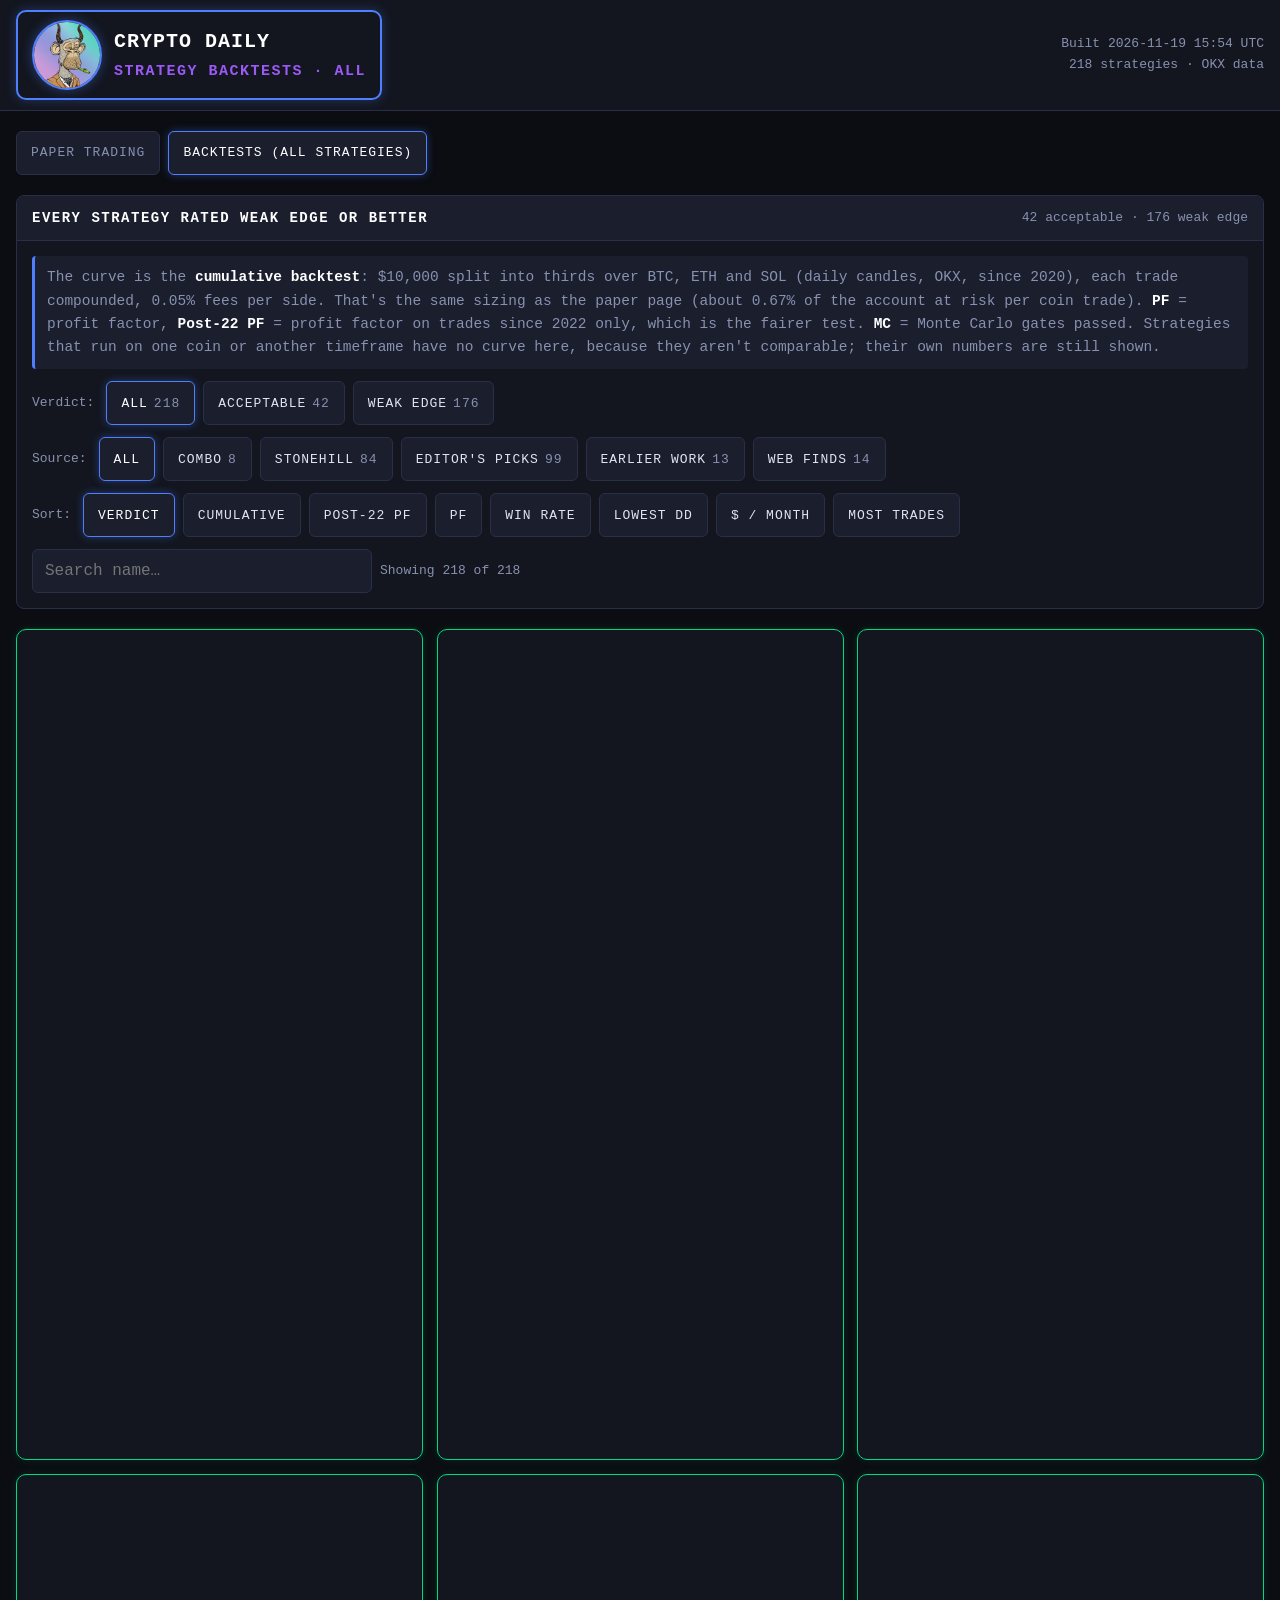
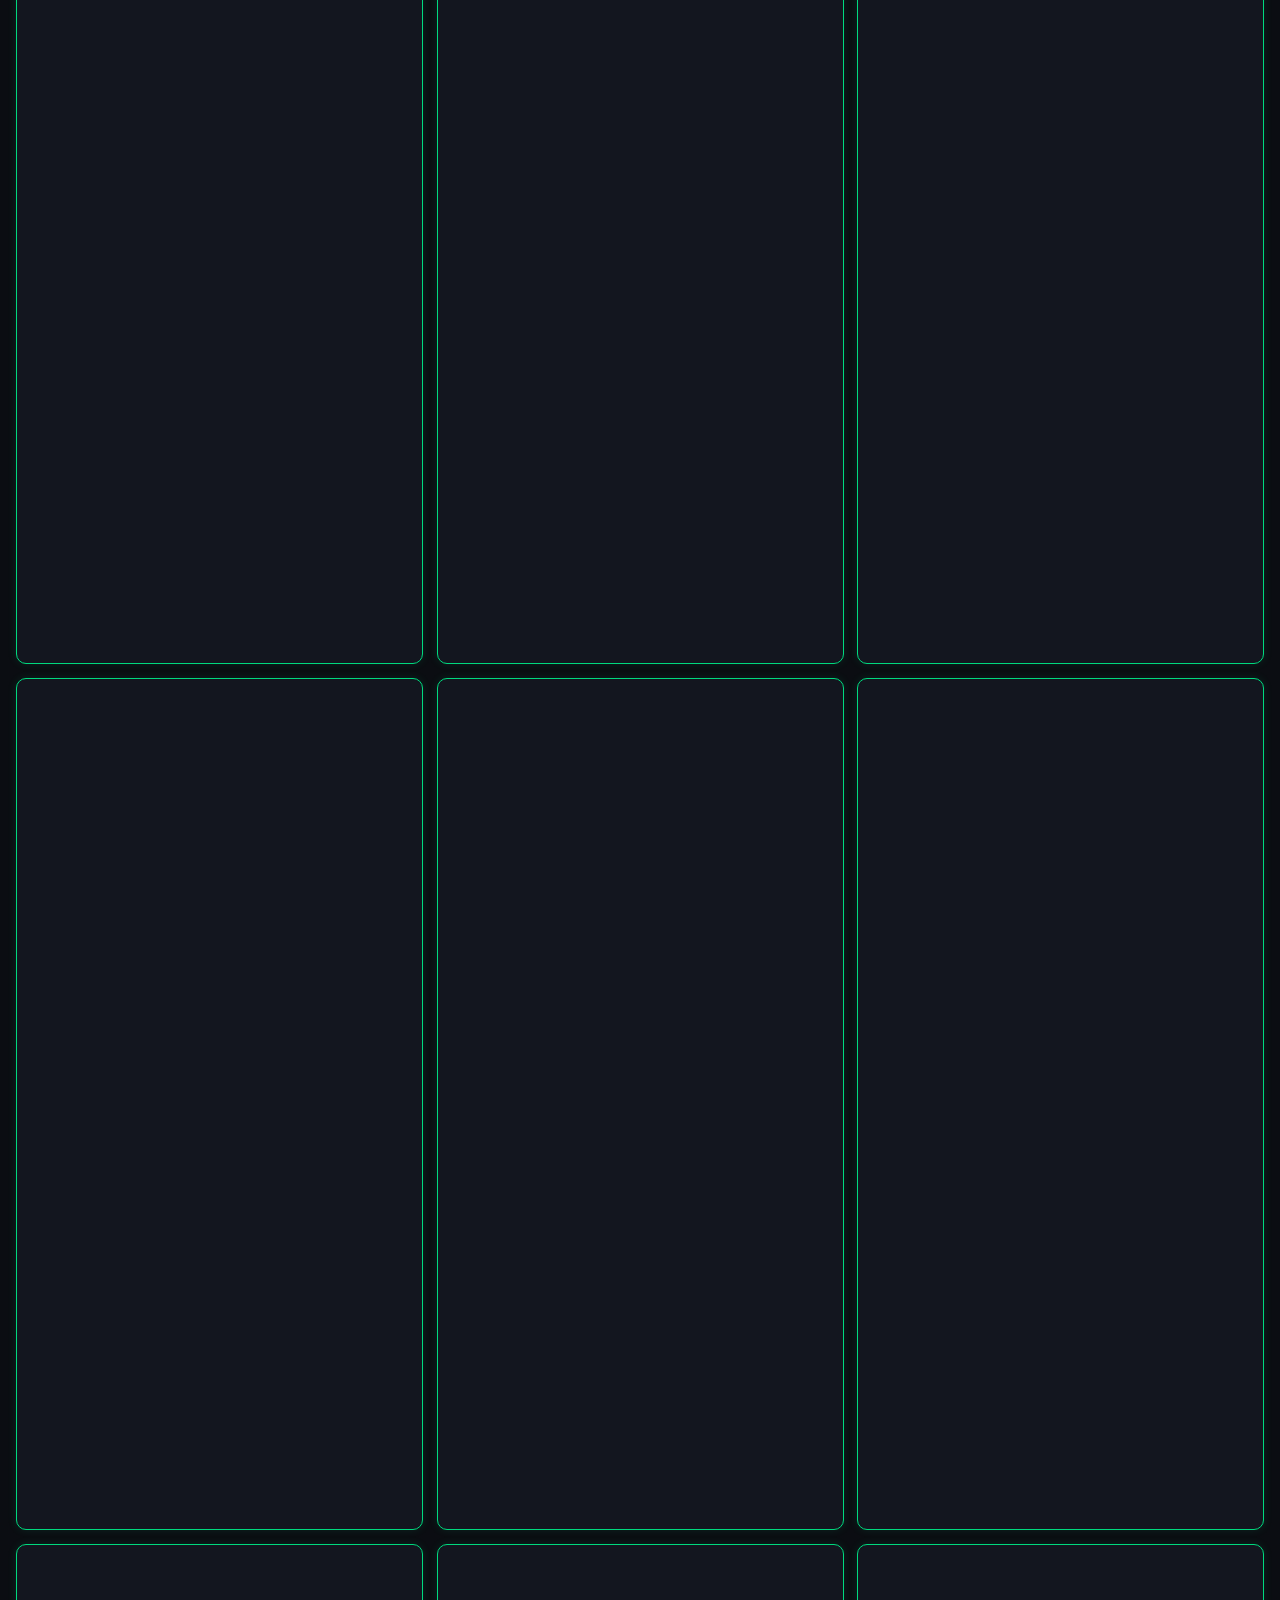
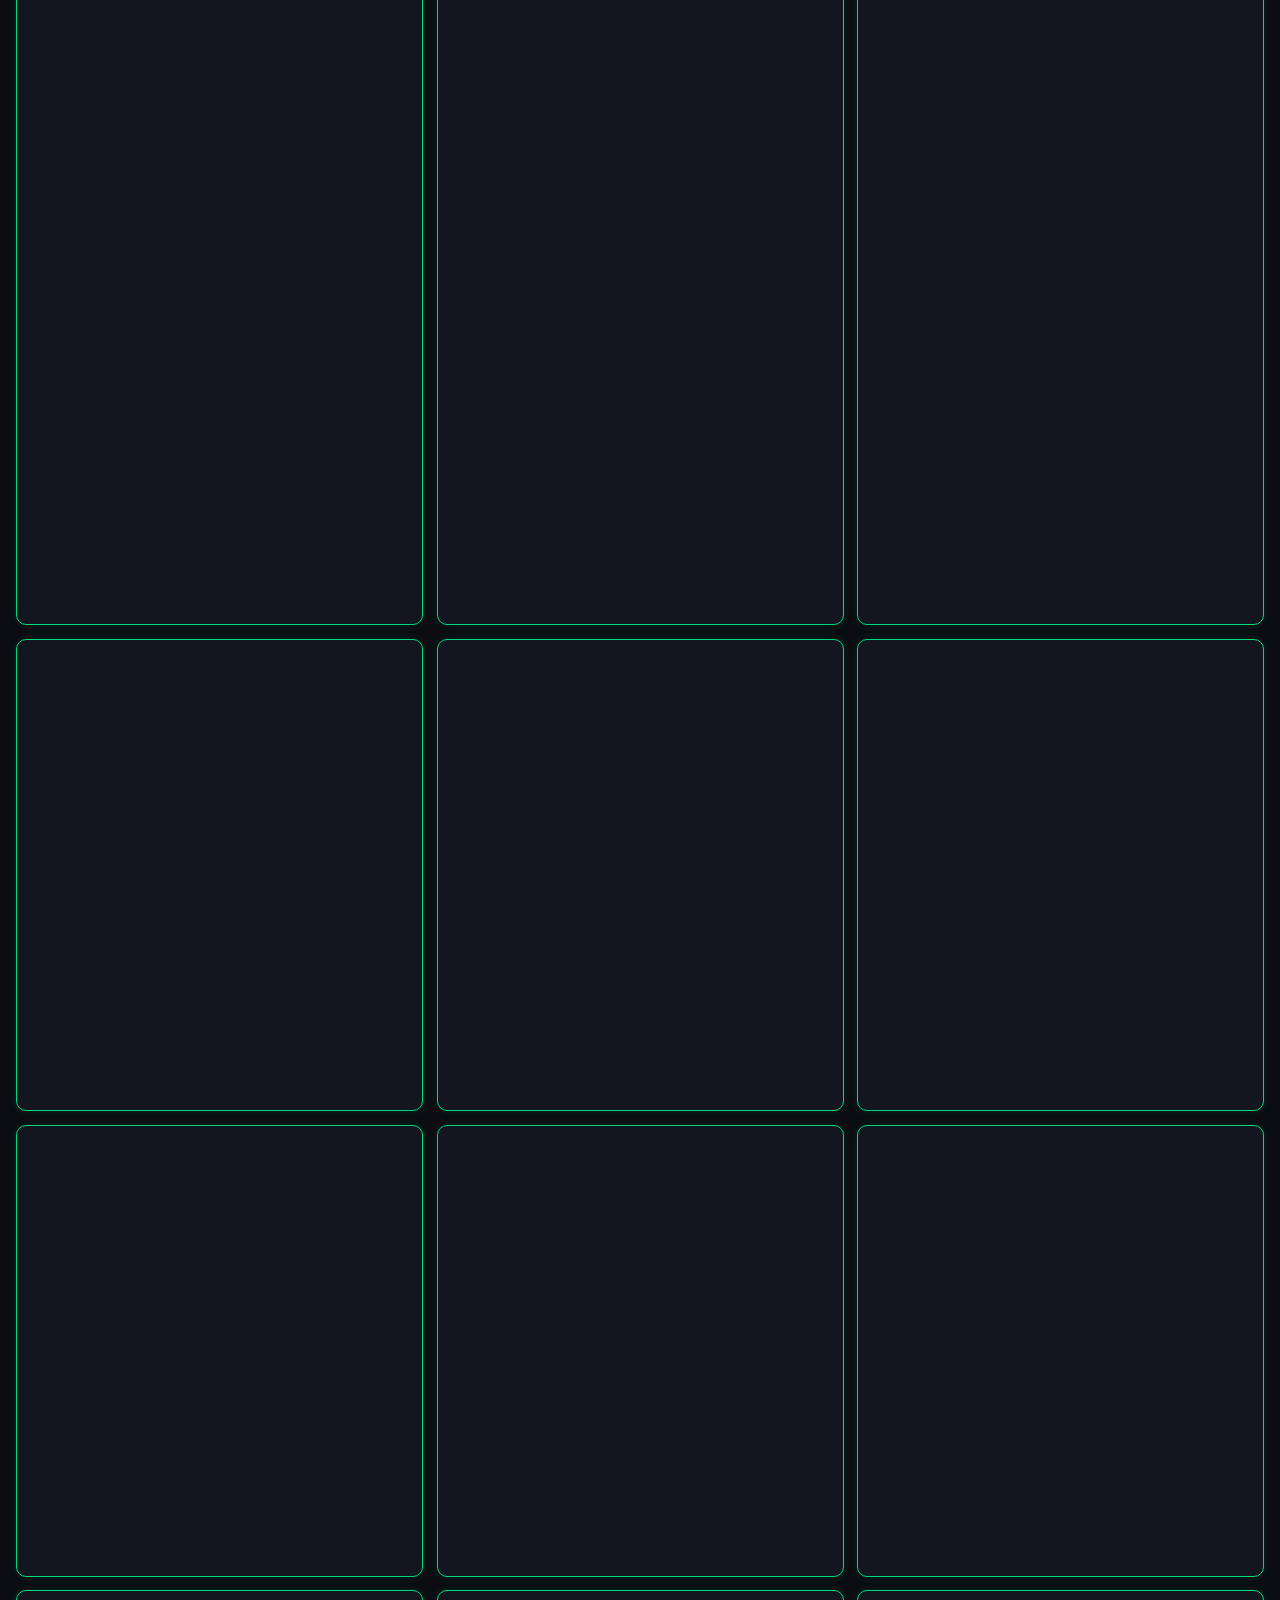
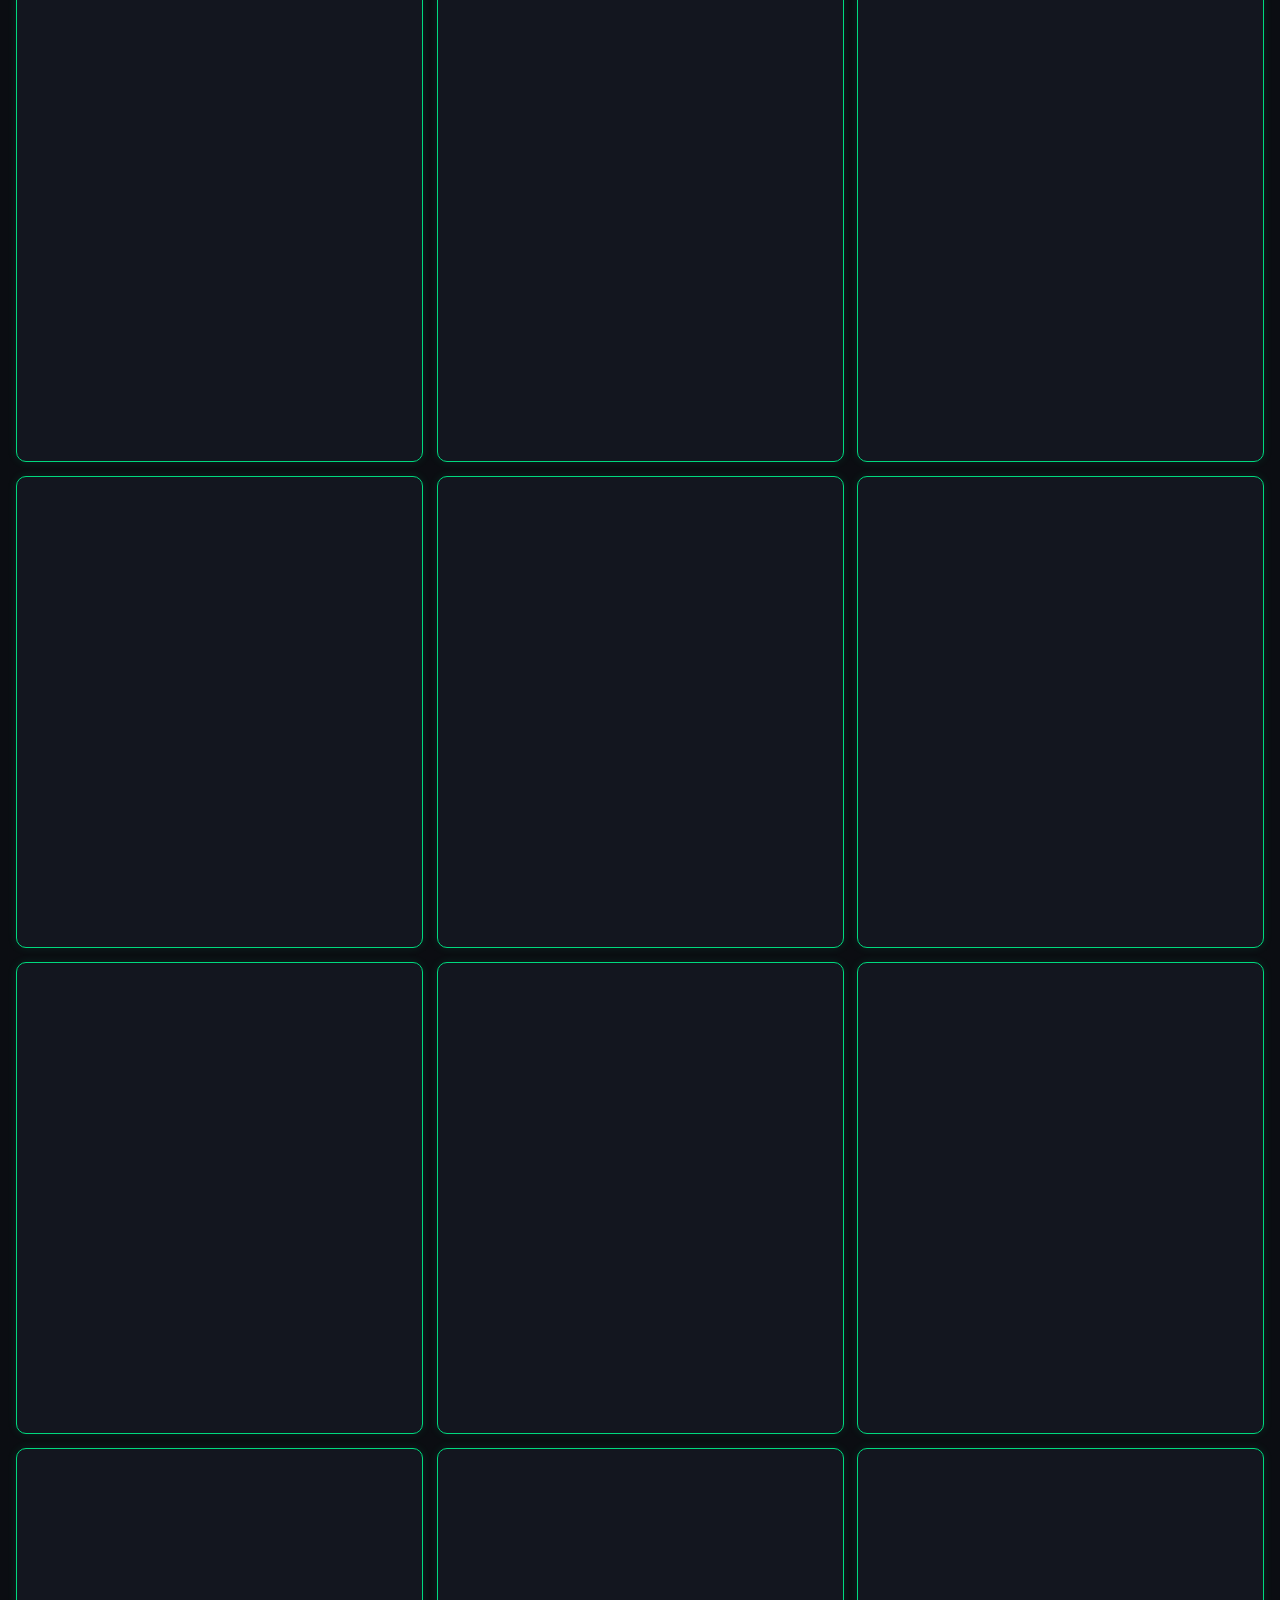
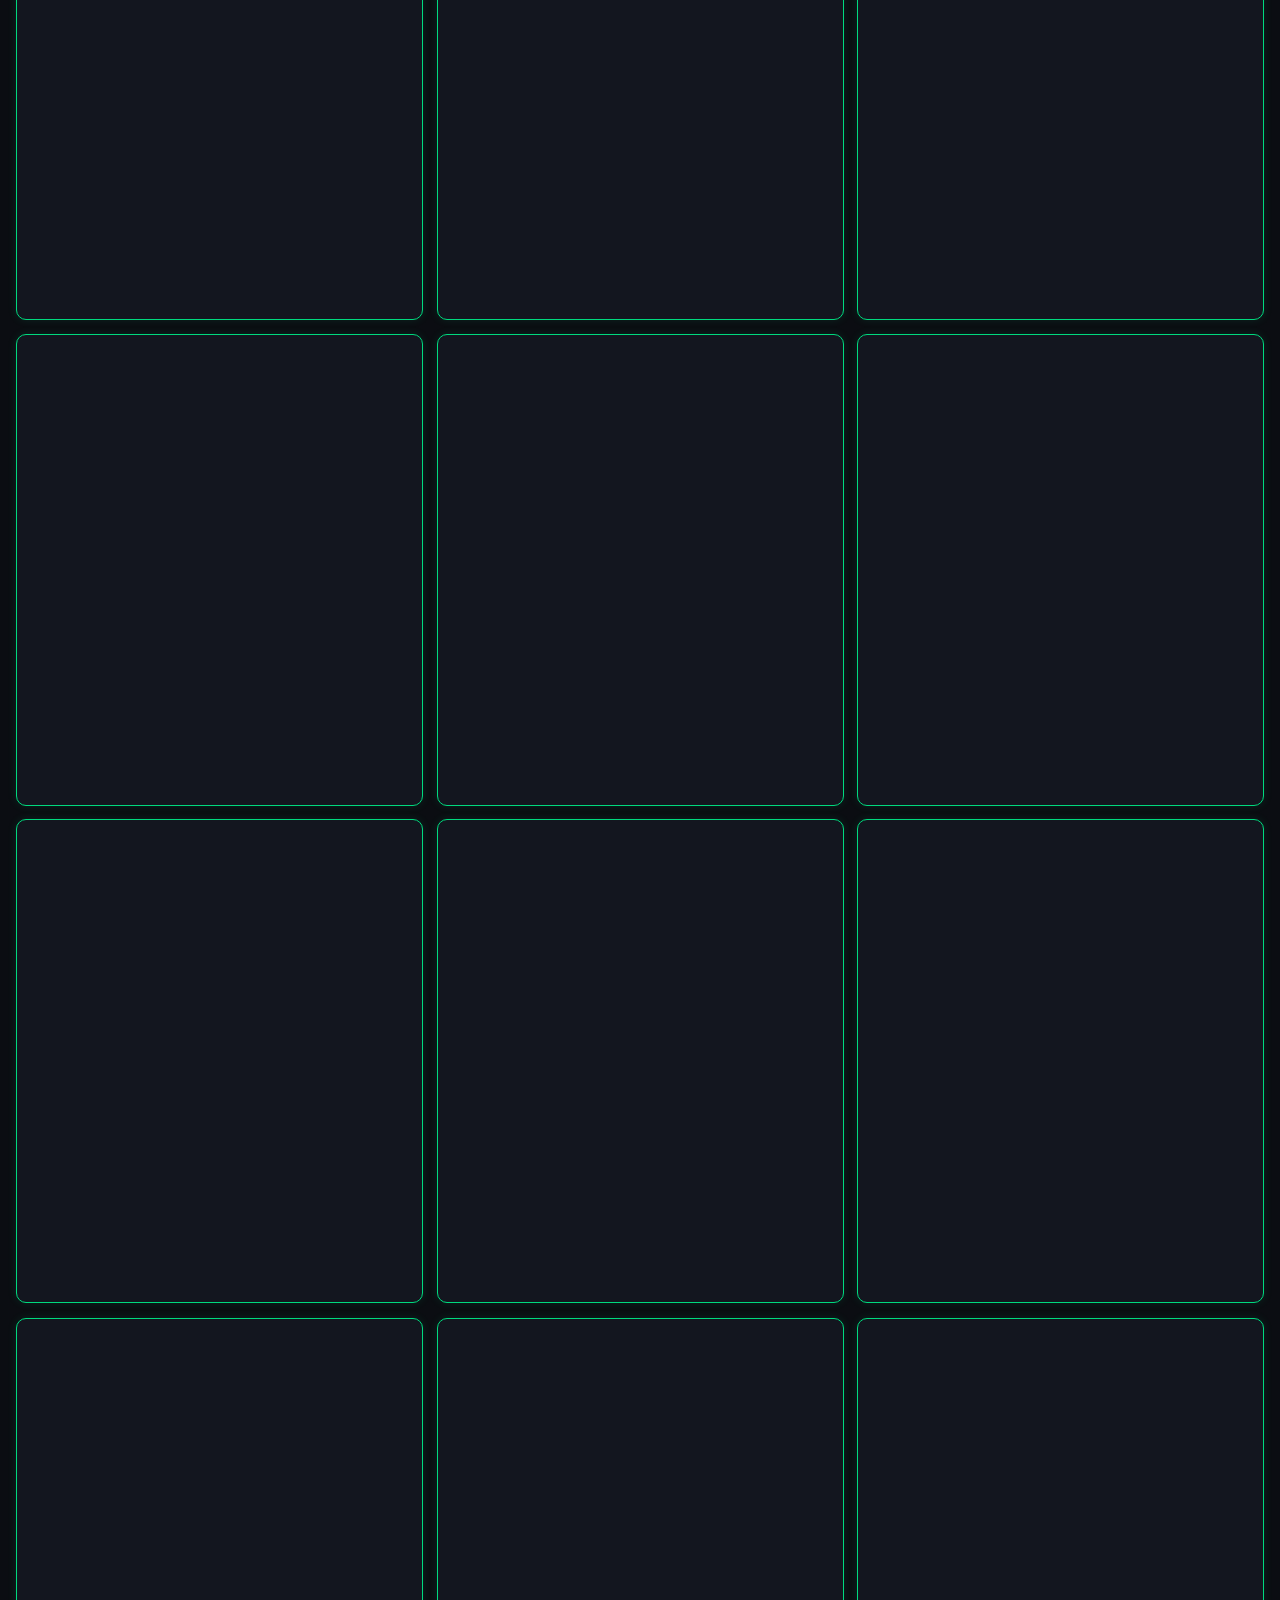
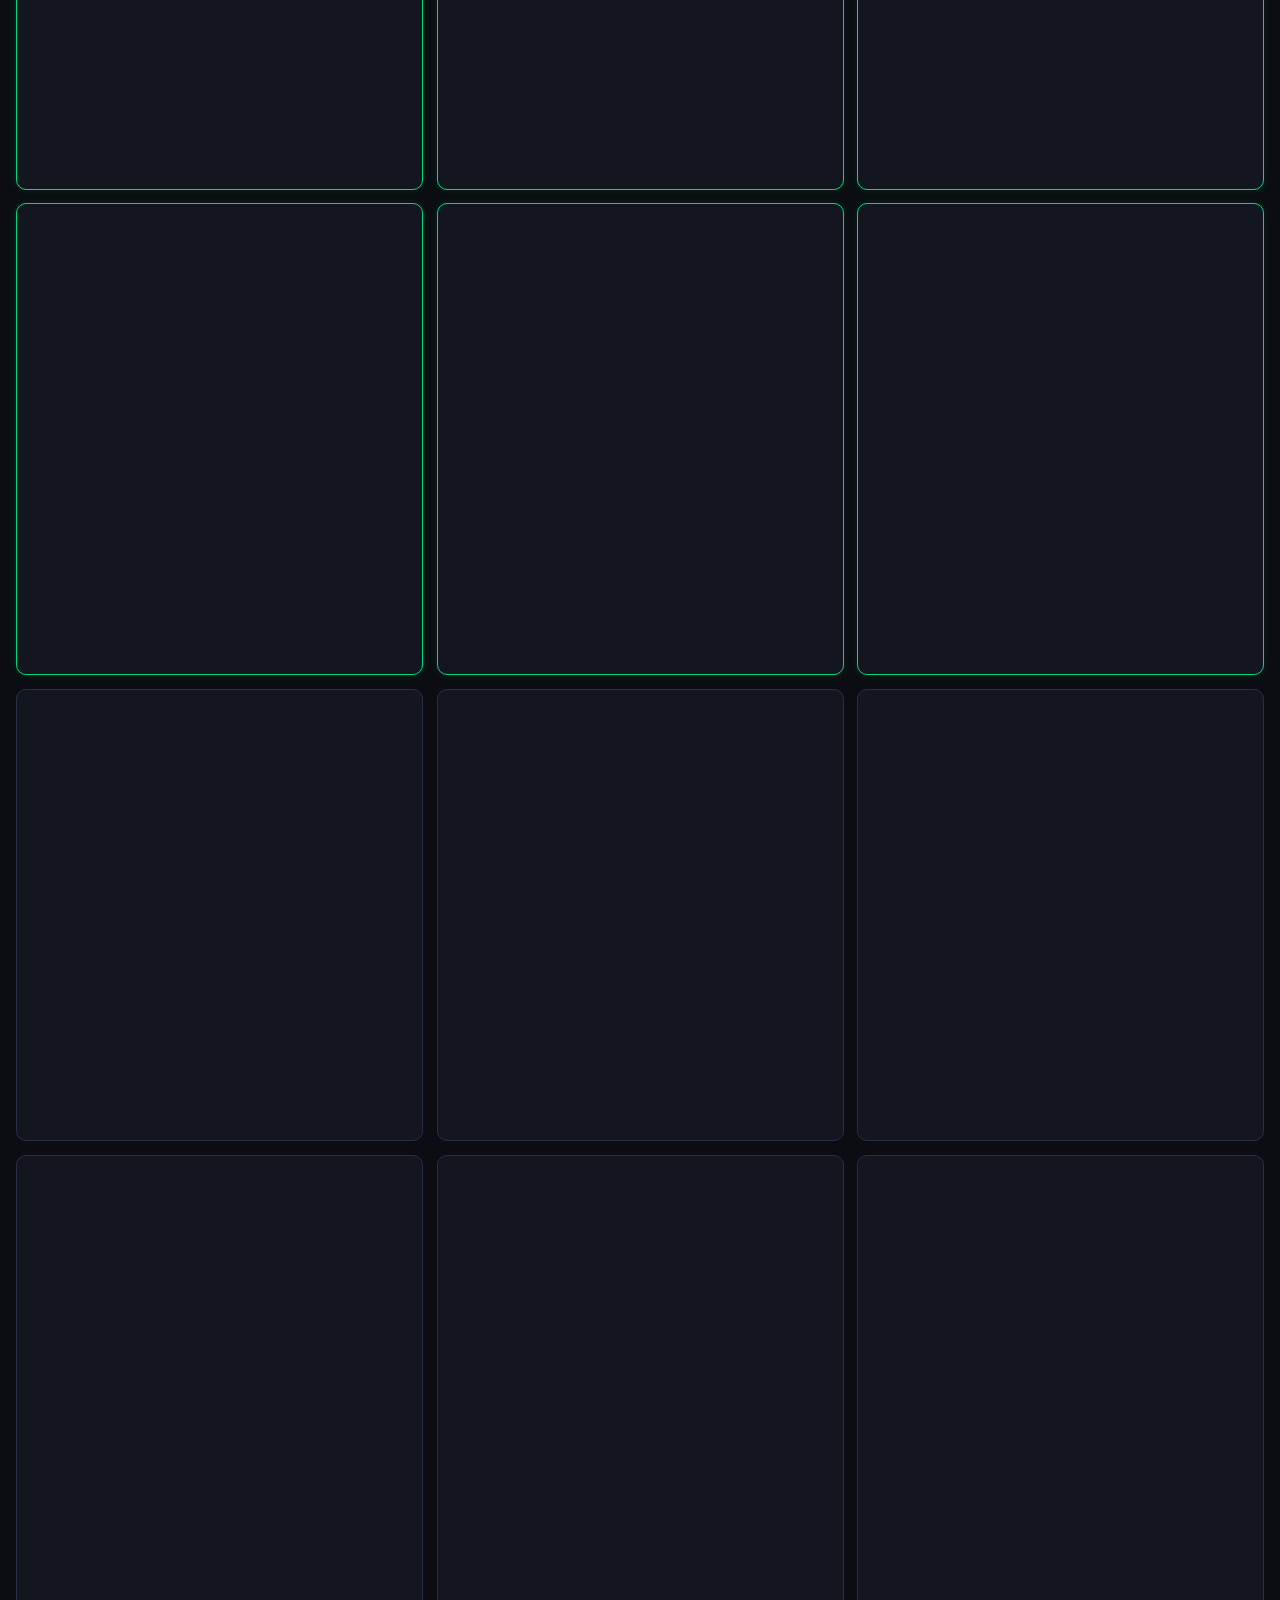
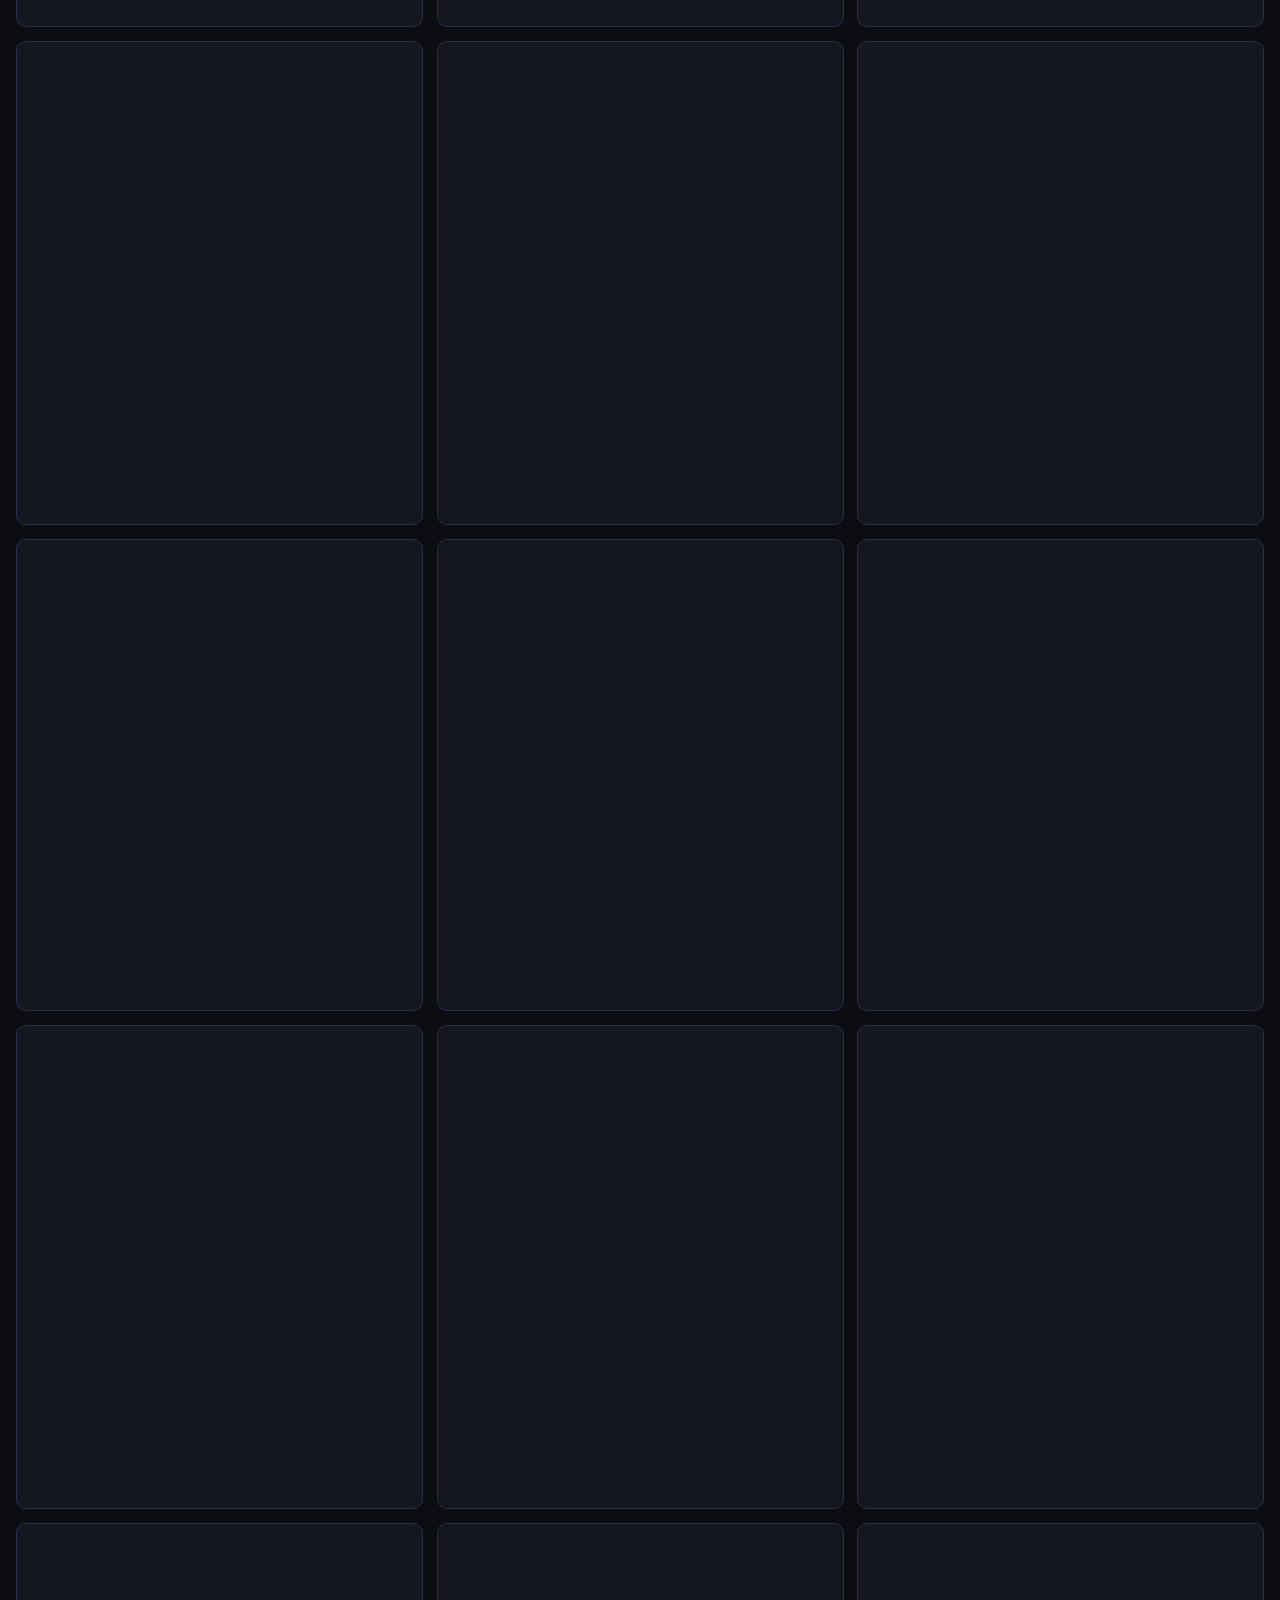
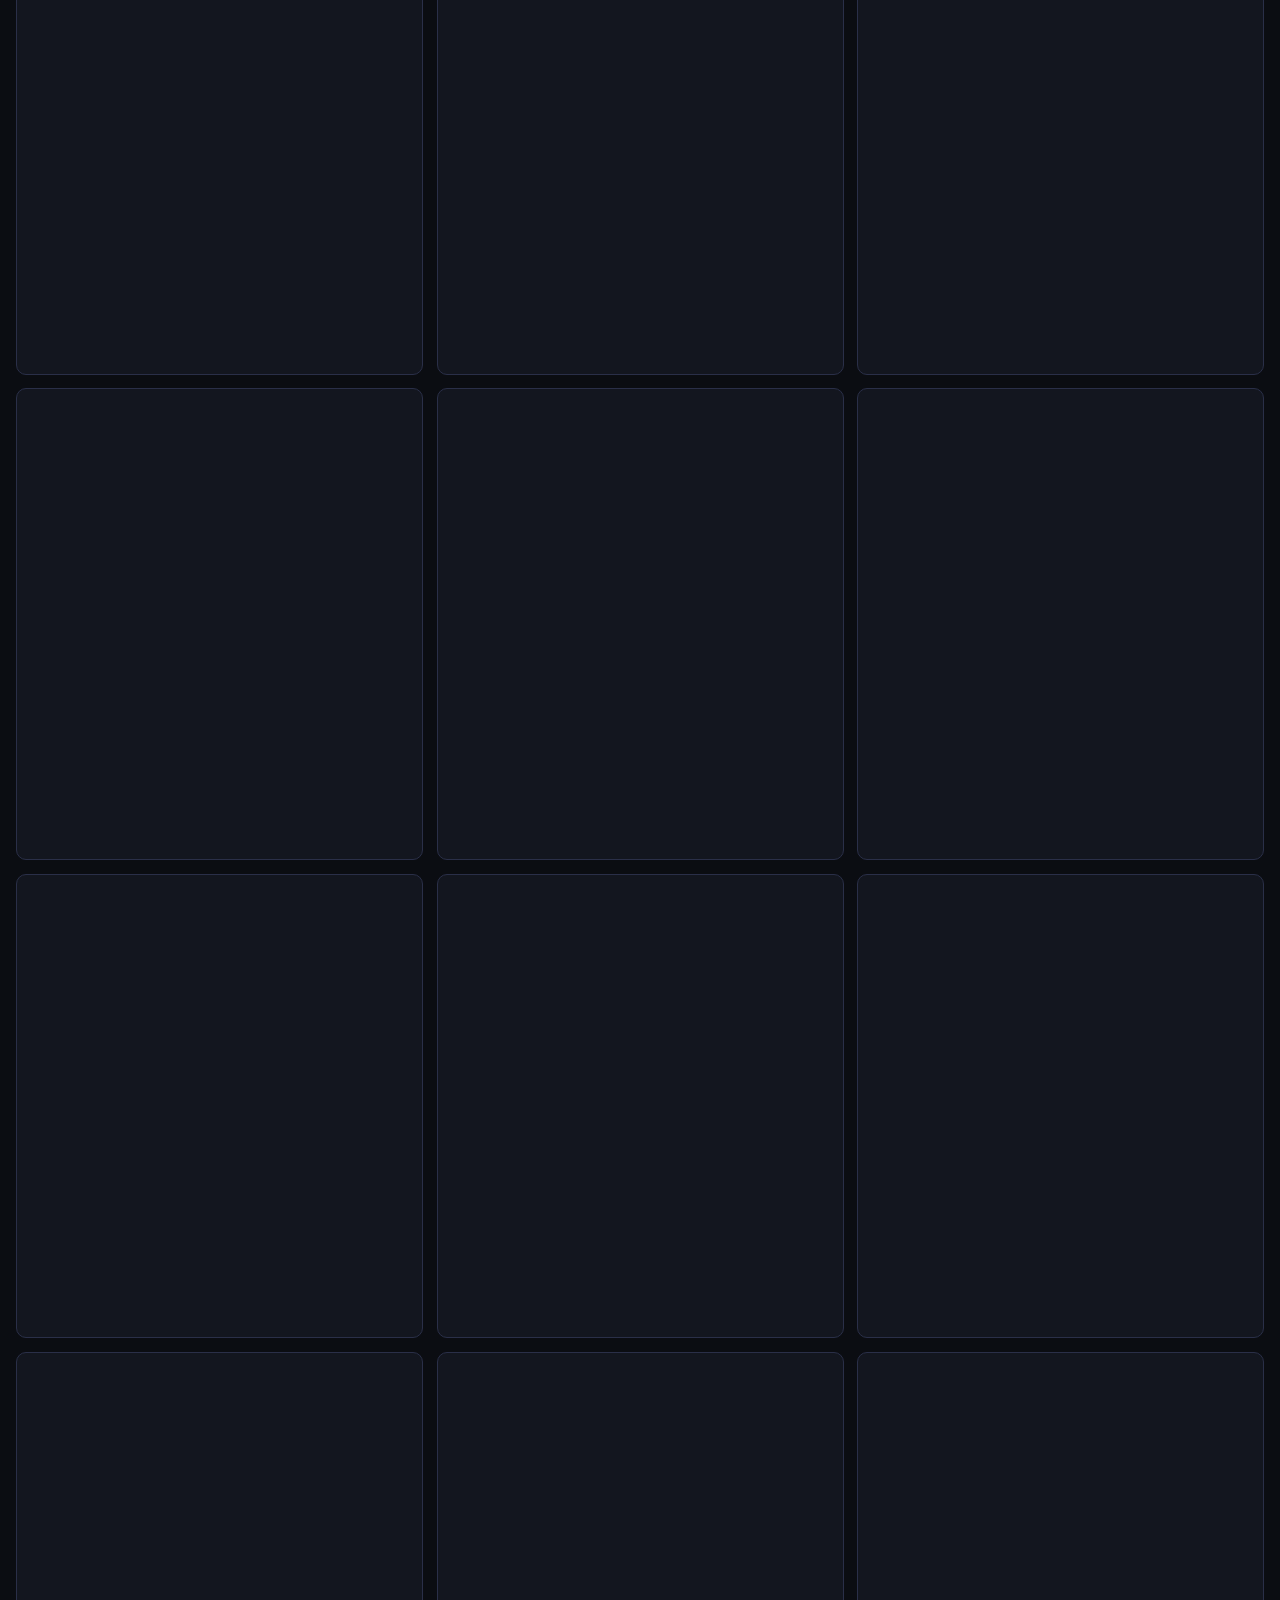
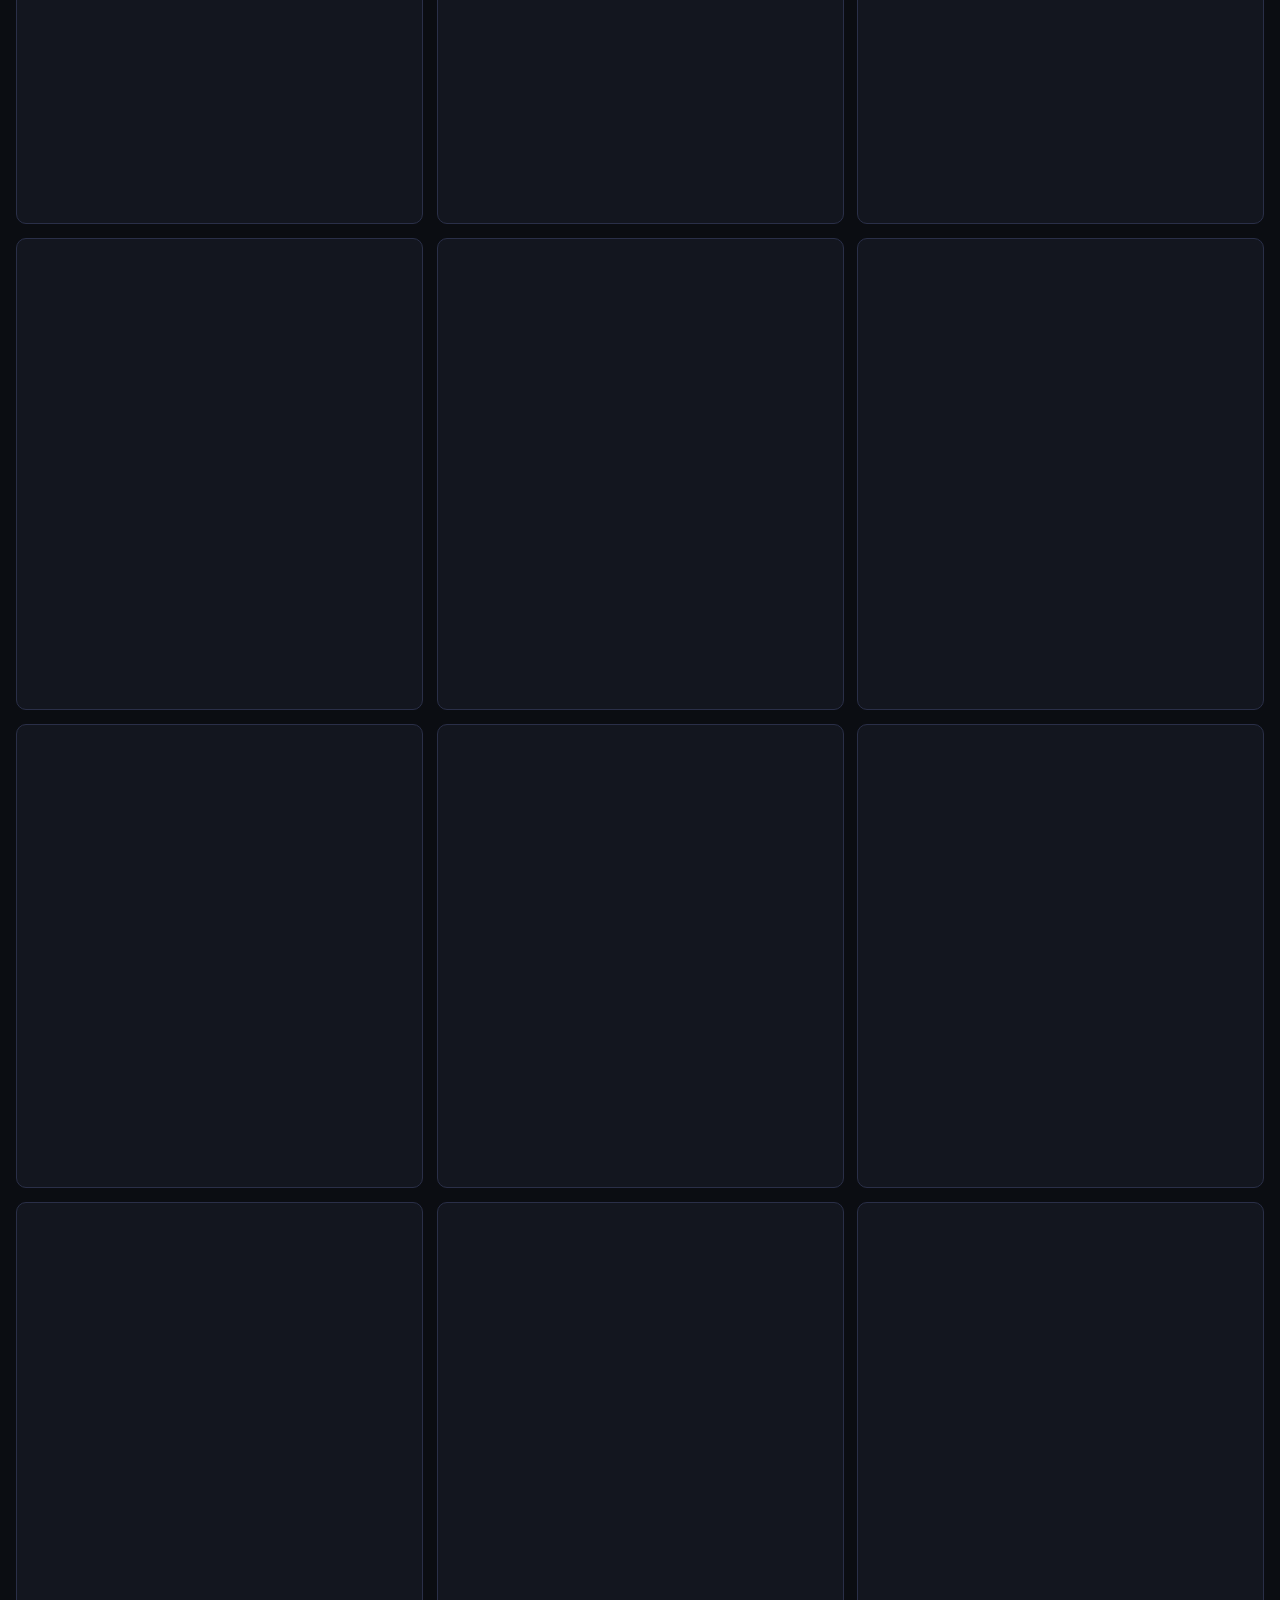
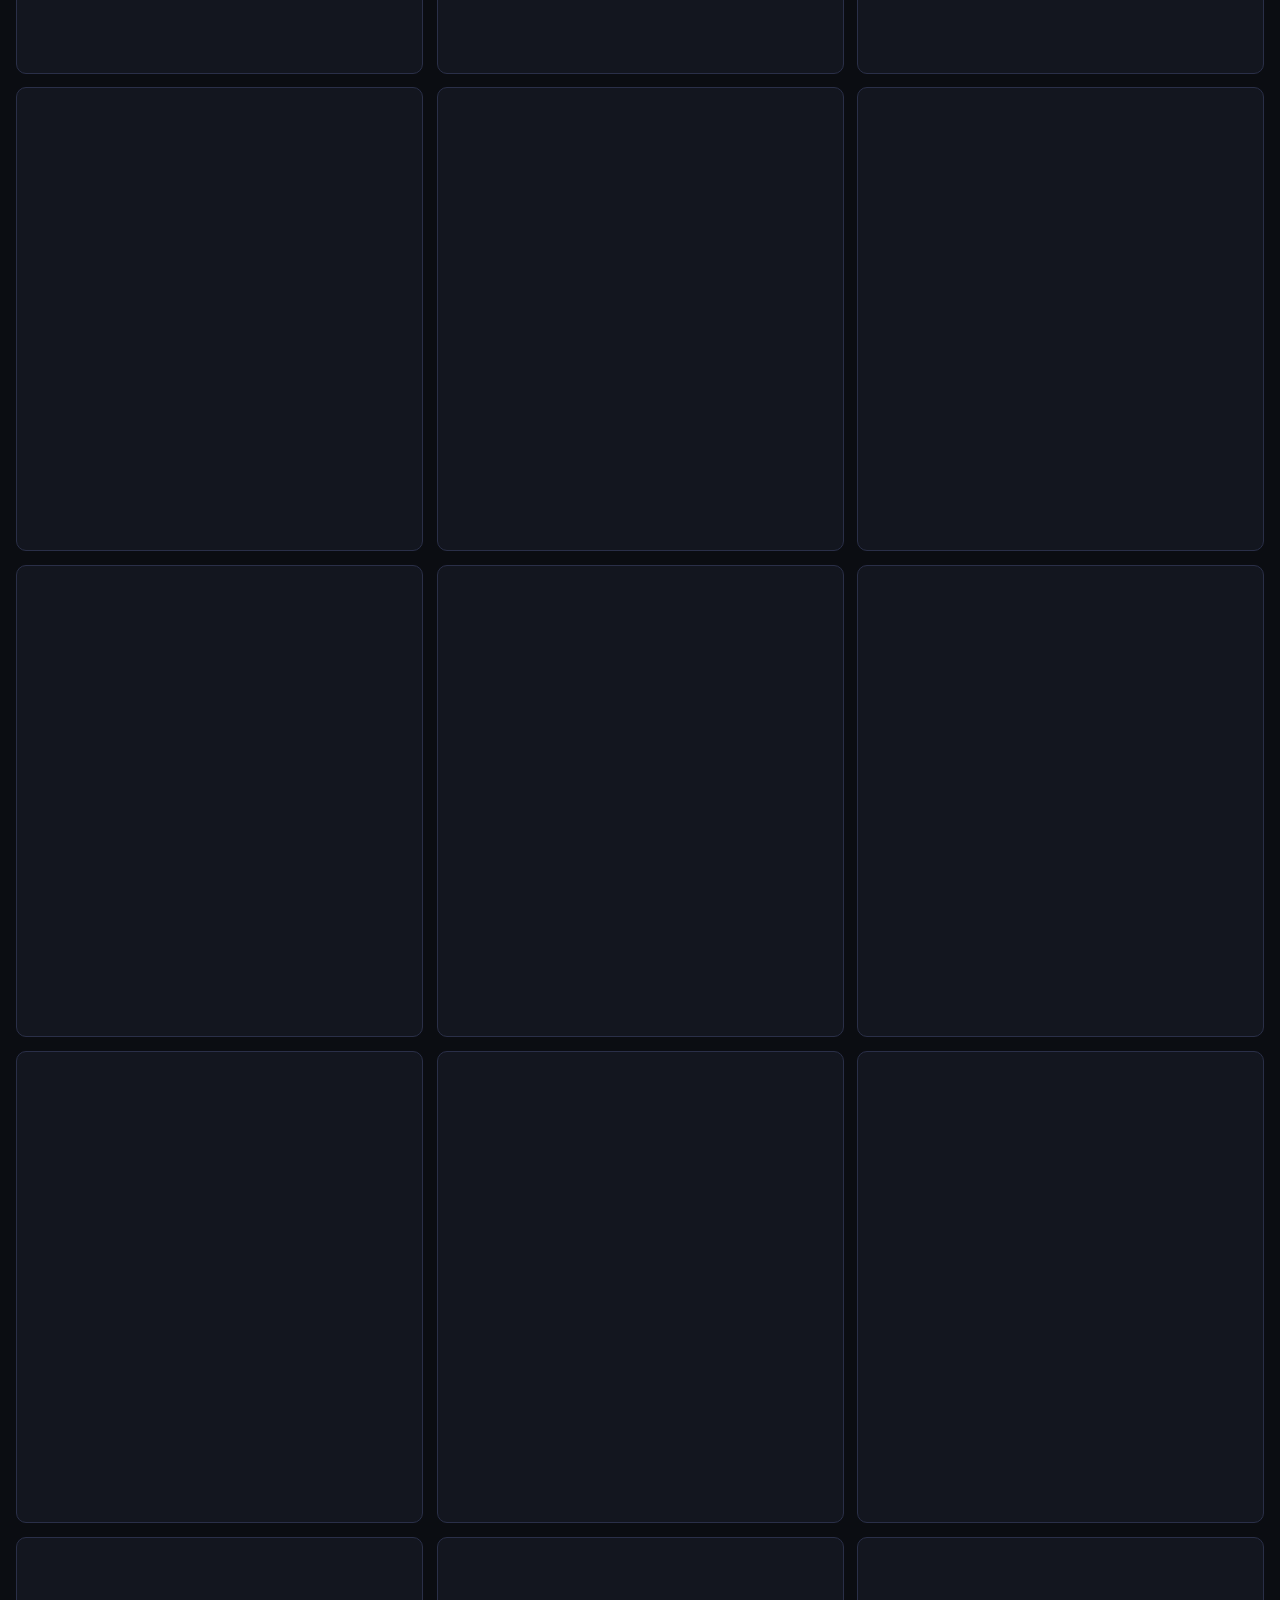
==== commit 94793e4c: "Top 30 paper trading: data to 2026-11-18" ====
--- a/backtests.html
+++ b/backtests.html
@@ -176,7 +176,7 @@
   <p class="foot">Backtests only. A good backtest is not proof of a future edge: most of these signals overlap (same family, same trend), and fees, slippage and regime changes eat small edges. "Acceptable" means it passed the tracker's gates, not that it's ready for real money. Paper-trade first. Not financial advice.</p>
 </main>
 <script>
-const D = {"generatedAt":"2026-11-18T16:30:13.534Z","title":"ALL STRATEGIES WITH VERDICT >= WEAK EDGE - Maintained by Claude (built 12-10-2026: Stonehill + combos + TV Editors Picks + Web Finds + earlier work)","count":218,"strategies":[{"rank":1,"name":"NNFX combo: C1 #001 Kalman Filter + ADX-rising gate #138","src":"Combo","type":"Complete NNFX system","tier":"ACCEPTABLE","verdict":"ACCEPTABLE","cluster":"C1 (Kalman Filter)","assets":"BTC+ETH+SOL pooled, 1D","n":125,"win":null,"pf":2.727,"post22":3.52,"dd":17.1,"monthly":347,"mc":"3/4","twin":">95","reg":"666","note":"Combo PF 2.727 vs C1 alone 2.476; post-2022 3.52 vs 2.563. Random twins through the same filter: p95 2.312 (beaten).","curve":{"netPct":55.6,"mddCurve":6,"spark":[1,1.0089,1.0021,0.9953,0.9886,0.9819,0.9752,1.0061,1.0149,1.008,1.0012,1.0034,0.9967,0.99,0.9833,0.9767,0.9788,0.9809,0.983,0.9765,0.9699,0.9634,0.9569,0.9568,0.954,0.956,0.9581,0.9776,1.051,1.044,1.0462,1.0498,1.0575,1.0504,1.0527,1.0549,1.0478,1.0407,1.0337,1.0291,1.0313,1.0243,1.0264,1.0195,1.05,1.0522,1.0545,1.0474,1.0496,1.0426,1.0449,1.0479,1.0501,1.0431,1.036,1.062,1.0575,1.0597,1.0617,1.064,1.0568,1.059,1.0612,1.0634,1.0657,1.0679,1.0607,1.0629,1.0557,1.0568,1.2987,1.3016,1.2928,1.2955,1.342,1.3993,1.4061,1.4091,1.4121,1.4151,1.4181,1.4211,1.4242,1.4146,1.424,1.427,1.43,1.433,1.4361,1.4263,1.4384,1.4287,1.419,1.4202,1.4331,1.4445,1.4496,1.4677,1.4607,1.4922,1.5016,1.5185,1.5098,1.5026,1.5057,1.5536,1.5567,1.5462,1.5357,1.5254,1.5286,1.5182,1.508,1.5398,1.5431,1.5327,1.5358,1.546,1.5492,1.5563],"from":"2020-04-07","to":"2026-08-15","cagr":7.2}},{"rank":2,"name":"NNFX combo: C1 #035 Trend Lord + baseline #129 ATR-based EMA variant 1 + ADX-rising gate #138","src":"Combo","type":"Complete NNFX system","tier":"ACCEPTABLE","verdict":"ACCEPTABLE","cluster":"C3 (Trend Lord)","assets":"BTC+ETH+SOL pooled, 1D","n":123,"win":null,"pf":3.145,"post22":2.741,"dd":15,"monthly":482,"mc":"3/4","twin":">95","reg":"670","note":"Combo PF 3.145 vs C1 alone 1.92; post-2022 2.741 vs 2.023. Random twins through the same filter: p95 2.552 (beaten).","curve":{"netPct":66.1,"mddCurve":5.8,"spark":[1,0.9932,1.0223,1.0479,1.0383,1.0405,1.2443,1.247,1.2496,1.2523,1.2483,1.2445,1.2387,1.2414,1.2357,1.2383,1.241,1.2559,1.2475,1.2391,1.2307,1.2224,1.2142,1.2097,1.2122,1.2041,1.1985,1.1958,1.1984,1.2009,1.1928,1.1954,1.1901,1.1926,1.1846,1.1914,1.1834,1.1938,1.2223,1.2249,1.2275,1.2301,1.2388,1.2304,1.2248,1.2165,1.2191,1.2124,1.2067,1.2092,1.2117,1.2187,1.2209,1.2316,1.2232,1.2257,1.2282,1.2629,1.6037,1.6071,1.5962,1.5997,1.6393,1.6283,1.6173,1.6064,1.6644,1.6679,1.6715,1.675,1.6637,1.6559,1.6595,1.6631,1.6666,1.6442,1.6625,1.666,1.6548,1.6436,1.6471,1.6506,1.6394,1.6283,1.6174,1.6208,1.6242,1.6278,1.6167,1.6202,1.6268,1.6156,1.6191,1.666,1.6695,1.658,1.6613,1.6648,1.6683,1.6604,1.6521,1.6556,1.6713,1.6783,1.6695,1.6582,1.6618,1.6505,1.6539,1.6651,1.6685,1.6612,1.6646,1.6606],"from":"2020-07-06","to":"2026-08-12","cagr":8.7}},{"rank":3,"name":"Stonehill #001 Kalman Filter (K1, sharp 1, weighted close)","src":"Stonehill","type":"Confirmation (C1)","tier":"ACCEPTABLE","verdict":"ACCEPTABLE","cluster":"C1 (Kalman Filter)","assets":"BTC+ETH+SOL pooled, 1D","n":194,"win":62.9,"pf":2.476,"post22":2.563,"dd":18.2,"monthly":568,"mc":"3/4","twin":"99","reg":"424","note":"Per coin PF BTC 2.864 / ETH 1.312 / SOL 4.305. Random-twin p95 1.959.","curve":{"netPct":75.3,"mddCurve":5.7,"spark":[1,0.9933,1.0022,0.9956,0.9886,0.9822,0.9758,0.9779,0.9717,0.9656,0.9976,0.9917,1.0014,0.9955,1.1599,1.1489,1.1524,1.1467,1.1411,1.1344,1.1289,1.131,1.1345,1.1362,1.1384,1.1317,1.1209,1.1143,1.1037,1.1036,1.099,1.0936,1.0953,1.0986,1.1019,1.1181,1.1214,1.193,1.1851,1.187,1.1894,1.1948,1.201,1.1952,1.1986,1.2011,1.1954,1.1846,1.1685,1.1581,1.1542,1.1441,1.1405,1.1436,1.1478,1.1509,1.1409,1.1438,1.1643,1.1561,1.1799,1.183,1.1944,1.1964,1.2022,1.1921,1.1839,1.1865,1.189,1.1909,1.1829,1.1849,1.1892,1.1911,1.1861,1.1784,1.1721,1.191,1.1935,1.2098,1.2057,1.2108,1.2136,1.2157,1.2183,1.2081,1.2101,1.2121,1.2141,1.2172,1.2268,1.2289,1.2315,1.2335,1.2365,1.2281,1.2312,1.2332,1.2265,1.2285,1.2219,1.2229,1.5011,1.5043,1.5087,1.5022,1.5066,1.5403,1.6046,1.6068,1.617,1.6223,1.6246,1.6282,1.6327,1.6362,1.6385,1.643,1.6358,1.6395,1.6441,1.6323,1.637,1.6439,1.6462,1.6498,1.6544,1.6471,1.6493,1.6422,1.6509,1.6438,1.6322,1.6392,1.6406,1.6453,1.6655,1.6635,1.6634,1.6704,1.6877,1.7094,1.702,1.7243,1.7267,1.7378,1.7514,1.7377,1.7307,1.7342,1.7695,1.7613,1.7648,1.7489,1.7408,1.7329,1.7211,1.7134,1.7182,1.7218,1.7143,1.6986,1.7349,1.7461,1.7181,1.7112,1.6961,1.7006,1.7125,1.7163,1.7356,1.7549,1.7588,1.7636,1.7683,1.7737,1.7528],"from":"2020-03-07","to":"2026-08-19","cagr":9.1}},{"rank":4,"name":"Stonehill #075 Dorsey Inertia (RVI 10/14, SMA 20) 50 cross [defaults]","src":"Stonehill","type":"Confirmation (C1)","tier":"ACCEPTABLE","verdict":"ACCEPTABLE","cluster":"C2 (Dorsey Inertia)","assets":"BTC+ETH+SOL pooled, 1D","n":143,"win":64.3,"pf":3.018,"post22":2.557,"dd":12.11,"monthly":454,"mc":"3/4","twin":"99","reg":"527","note":"Per coin PF BTC 4.255 / ETH 2.622 / SOL 2.22. Random-twin p95 2.259.","curve":{"netPct":68.5,"mddCurve":4.1,"spark":[1,0.9933,1.0093,1.0116,1.0137,1.0065,1.0085,1.0049,0.9979,0.9914,0.9849,0.9869,0.9891,1.2848,1.2719,1.2753,1.2759,1.2772,1.2705,1.2638,1.2659,1.2533,1.2554,1.2575,1.2509,1.2445,1.2465,1.2402,1.234,1.236,1.2575,1.2468,1.2343,1.2365,1.2385,1.2324,1.2494,1.2533,1.2463,1.2636,1.2573,1.2595,1.2654,1.2585,1.2606,1.2626,1.2564,1.2584,1.2866,1.319,1.323,1.3169,1.3192,1.3171,1.3111,1.3127,1.3169,1.3193,1.3118,1.3003,1.3043,1.3066,1.3085,1.3104,1.3287,1.3328,1.335,1.3373,1.3381,1.3424,1.4861,1.4682,1.471,1.4635,1.4875,1.4861,1.486,1.5245,1.5104,1.5128,1.5048,1.4911,1.4953,1.5025,1.4936,1.5003,1.4922,1.4965,1.4993,1.4856,1.4769,1.4634,1.4675,1.4701,1.4741,1.4662,1.4689,1.4717,1.4746,1.4843,1.4912,1.5035,1.5076,1.5105,1.5134,1.5169,1.5197,1.5237,1.5099,1.5994,1.5858,1.5888,1.579,1.5917,1.5948,1.5903,1.5745,1.5776,1.5805,1.5714,1.5742,1.5879,1.5774,1.6181,1.6343,1.6579,1.6507,1.655,1.658,1.6858,1.6948,1.6993,1.6896,1.6794,1.6824,1.6853],"from":"2020-03-20","to":"2026-08-22","cagr":8.5}},{"rank":5,"name":"NNFX combo: C1 #090 METRO StepRSI + baseline #129 ATR-based EMA variant 1","src":"Combo","type":"Complete NNFX system","tier":"ACCEPTABLE","verdict":"ACCEPTABLE","cluster":"C6 (METRO StepRSI)","assets":"BTC+ETH+SOL pooled, 1D","n":155,"win":null,"pf":2.814,"post22":2.418,"dd":11.2,"monthly":521,"mc":"3/4","twin":">95","reg":"673","note":"Combo PF 2.814 vs C1 alone 1.791; post-2022 2.418 vs 1.699. Random twins through the same filter: p95 2.031 (beaten).","curve":{"netPct":74.7,"mddCurve":3.9,"spark":[1,0.9933,0.9866,1.0472,1.0401,1.033,1.026,1.019,1.0792,1.1398,1.1509,1.1533,1.1488,1.1513,1.1435,1.146,1.148,1.1403,1.1427,1.1553,1.1963,1.1907,1.2076,1.2102,1.2129,1.2267,1.2184,1.2315,1.2472,1.2499,1.2526,1.2442,1.2358,1.2275,1.2192,1.2137,1.2181,1.238,1.2492,1.2519,1.2573,1.2488,1.2404,1.232,1.2403,1.243,1.2457,1.2527,1.2706,1.2734,1.2729,1.2644,1.2698,1.2725,1.2639,1.2741,1.2824,1.2912,1.2824,1.2763,1.3285,1.4141,1.4105,1.4166,1.4182,1.4212,1.4242,1.5529,1.5424,1.5457,1.549,1.5523,1.5556,1.5589,1.5484,1.5622,1.5673,1.5707,1.574,1.5879,1.5772,1.57,1.5733,1.5627,1.5661,1.5694,1.5482,1.5378,1.541,1.5443,1.5475,1.537,1.5266,1.5299,1.5436,1.569,1.5867,1.5901,1.5719,1.5753,1.5786,1.5803,1.5894,1.5831,1.5797,1.5828,1.5721,1.5403,1.5436,1.5583,1.6017,1.604,1.6074,1.6108,1.6141,1.6176,1.6065,1.6097,1.6131,1.6054,1.5946,1.598,1.6106,1.6005,1.6039,1.6344,1.665,1.6685,1.6721,1.6608,1.6643,1.6773,1.7099,1.7135,1.7633,1.7513,1.755,1.7473],"from":"2020-05-17","to":"2026-10-03","cagr":9.1}},{"rank":6,"name":"TV Editor's Pick EP148 Trend Range Detector (50, 2 x ATR2000) box breakout","src":"Editor's Picks","type":"Indicator rule (ported)","tier":"ACCEPTABLE","verdict":"ACCEPTABLE","cluster":"-","assets":"BTC+ETH+SOL pooled, 4H","n":198,"win":30.3,"pf":3.728,"post22":2.348,"dd":16.87,"monthly":1642,"mc":"3/4","twin":"99","reg":"583","note":"Per coin PF BTC 3.461 / ETH 5.439 / SOL 2.155. Random-twin p95 1.973.","curve":{"netPct":156.9,"mddCurve":6.6,"spark":[1,0.9965,0.9931,0.9897,0.9863,0.9854,0.982,0.9786,1.2597,1.2535,1.2933,1.2867,1.2803,1.2738,1.2674,1.2611,1.2549,1.2487,1.2425,1.2366,1.2306,1.2409,1.2449,1.2388,1.2329,1.2284,1.2338,1.2279,1.6233,1.6237,1.6178,1.6105,1.6046,1.6234,1.6175,1.6442,1.6406,1.7096,1.7315,1.7279,1.7285,1.7146,1.711,1.7051,1.7015,1.7021,1.704,1.7005,1.6926,1.6889,1.6854,1.6854,1.6795,1.6718,1.671,1.671,1.6733,1.6876,1.6972,1.6912,1.6834,1.6756,1.6697,1.668,1.6544,1.6486,1.641,1.6376,1.6484,1.6425,1.6442,1.6366,1.6362,1.6318,1.6328,1.6371,1.6406,1.6347,1.6351,1.6293,1.6348,1.629,1.6394,1.6391,1.6315,1.624,1.6166,1.7191,1.7121,2.0407,2.0357,2.0497,2.0402,2.0309,2.0259,2.021,2.0161,2.0092,2.0614,2.0517,2.0469,2.0453,2.0405,2.0357,2.031,2.0306,2.0326,2.028,2.0244,2.0148,2.0054,2.0437,2.034,2.0245,2.015,2.0055,1.9961,2.0979,2.0901,2.1223,2.1127,2.1032,2.0987,2.0941,2.0897,2.0853,2.0809,2.0765,2.1042,2.1037,2.0941,2.0898,2.0855,2.1051,2.107,2.1073,2.1384,2.1303,2.126,2.1219,2.1557,2.1471,2.1386,2.1303,2.2828,2.2715,2.2762,2.265,2.2904,2.2821,2.2712,2.2602,2.252,2.2439,2.2824,2.3596,2.3802,2.3781,2.3735,2.3647,2.4475,2.4427,2.4312,2.4265,2.4183,2.4069,2.4451,2.4404,2.4374,2.4497,2.4451,2.4915,2.5389,2.5293,2.5081,2.5034,2.4919,2.4825,2.482,2.4726,2.4901,2.5049,2.5001,2.4907,2.5702,2.5694],"from":"2020-06-11","to":"2026-10-08","cagr":16.1}},{"rank":7,"name":"NNFX combo: C1 #039 Trendilo + baseline #129 ATR-based EMA variant 1 + ADX-rising gate #138","src":"Combo","type":"Complete NNFX system","tier":"ACCEPTABLE","verdict":"ACCEPTABLE","cluster":"C4 (Trendilo)","assets":"BTC+ETH+SOL pooled, 1D","n":124,"win":null,"pf":5.106,"post22":2.267,"dd":18.3,"monthly":1180,"mc":"3/4","twin":">95","reg":"671","note":"Combo PF 5.106 vs C1 alone 4.116; post-2022 2.267 vs 1.949. Random twins through the same filter: p95 3.17 (beaten).","curve":{"netPct":148.7,"mddCurve":5.6,"spark":[1,0.9932,0.9865,0.9799,0.988,1.3027,1.3055,1.3083,2.0319,2.0183,2.0048,2.009,2.0134,2.0177,1.9907,1.9949,1.9993,2.0035,1.9901,1.9944,2.0042,1.9906,2.0039,2.0082,2.0124,1.9988,1.9854,1.9721,1.9764,2.0683,2.0727,2.0772,2.0815,2.0674,2.072,2.0861,2.0903,2.1123,2.0698,2.0742,2.0786,2.0831,2.0875,2.092,2.0964,2.1008,2.1053,2.1097,2.0953,2.0999,2.1086,2.0942,2.0987,2.0845,2.0888,2.0932,2.0955,2.1623,2.1477,2.5322,2.601,2.5834,2.605,2.6105,2.5753,2.5808,2.5847,2.5902,2.5949,2.5775,2.5602,2.5428,2.5257,2.531,2.5139,2.4968,2.5021,2.5074,2.5126,2.5149,2.4979,2.5032,2.5084,2.5138,2.5192,2.5285,2.5441,2.5495,2.5549,2.5377,2.5206,2.5259,2.5314,2.5367,2.5421,2.5249,2.5299,2.5354,2.5181,2.506,2.5111,2.4941,2.4772,2.4985,2.5174,2.5225,2.5053,2.4715,2.4766,2.4649,2.4701,2.4873],"from":"2020-05-10","to":"2026-08-20","cagr":15.6}},{"rank":8,"name":"NNFX combo: C1 #002 Zero-Lag MACD + baseline #124 T3 + ADX-rising gate #138","src":"Combo","type":"Complete NNFX system","tier":"ACCEPTABLE","verdict":"ACCEPTABLE","cluster":"C5 (Zero-Lag MACD)","assets":"BTC+ETH+SOL pooled, 1D","n":166,"win":null,"pf":2.413,"post22":2.123,"dd":8.5,"monthly":279,"mc":"3/4","twin":">95","reg":"667","note":"Combo PF 2.413 vs C1 alone 2.037; post-2022 2.123 vs 1.904. Random twins through the same filter: p95 2.162 (beaten).","curve":{"netPct":48.3,"mddCurve":2.8,"spark":[1,0.9933,1.0013,1.007,1.0001,0.9932,1.0304,1.027,1.0691,1.0714,1.0641,1.0604,1.0626,1.0577,1.0777,1.08,1.0899,1.0922,1.0893,1.0917,1.094,1.0866,1.0889,1.0912,1.0997,1.0961,1.0985,1.1004,1.1052,1.1075,1.1099,1.1232,1.1366,1.139,1.1414,1.1567,1.1732,1.1758,1.1779,1.1805,1.1726,1.1707,1.1654,1.1801,1.1825,1.1896,1.1842,1.1787,1.176,1.1785,1.181,1.191,1.2006,1.1968,1.1947,1.1942,1.194,1.1914,1.2362,1.2389,1.2358,1.2385,1.2493,1.2446,1.2399,1.2315,1.2261,1.2287,1.2313,1.2339,1.2255,1.2405,1.2405,1.232,1.2346,1.2261,1.22,1.2469,1.269,1.2717,1.2631,1.2705,1.2732,1.2646,1.266,1.262,1.2647,1.3606,1.3514,1.3453,1.3533,1.3505,1.3533,1.3706,1.3734,1.3641,1.367,1.3577,1.3606,1.3636,1.3664,1.3572,1.3481,1.3509,1.3537,1.3446,1.3354,1.3417,1.3569,1.3761,1.3697,1.3726,1.3755,1.3779,1.3876,1.3906,1.3936,1.4015,1.3983,1.4208,1.4268,1.4298,1.4327,1.4358,1.4418,1.4448,1.4381,1.441,1.4119,1.4098,1.4159,1.4106,1.4136,1.4196,1.4117,1.4147,1.4089,1.4224,1.4159,1.4204,1.4234,1.4443,1.4421,1.4372,1.433,1.436,1.4298,1.4438,1.5085,1.4982,1.4929,1.4827],"from":"2020-05-17","to":"2026-10-02","cagr":6.4}},{"rank":9,"name":"Stonehill #035 Trend Lord (SMMA 12 / 3) slope","src":"Stonehill","type":"Confirmation (C1)","tier":"ACCEPTABLE","verdict":"ACCEPTABLE","cluster":"C3 (Trend Lord)","assets":"BTC+ETH+SOL pooled, 1D","n":354,"win":55.4,"pf":1.92,"post22":2.023,"dd":18.14,"monthly":646,"mc":"3/4","twin":"100","reg":"431","note":"Per coin PF BTC 2.323 / ETH 1.313 / SOL 2.084. Random-twin p95 1.438.","curve":{"netPct":74.6,"mddCurve":5.5,"spark":[1,1.0145,1.0171,1.007,1.0223,1.0216,1.0167,1.0002,0.9947,0.9917,0.9867,1.0139,1.0095,1.0256,1.0116,0.9967,0.9892,0.9934,1.1761,1.1859,1.1948,1.1803,1.187,1.1698,1.1628,1.2076,1.2123,1.2039,1.2034,1.195,1.192,1.2004,1.2059,1.2359,1.215,1.2137,1.2133,1.2094,1.2007,1.2274,1.2135,1.2085,1.1983,1.1942,1.181,1.1795,1.1777,1.175,1.1909,1.1964,1.1825,1.168,1.1895,1.2022,1.2172,1.2074,1.1931,1.1989,1.196,1.1959,1.2001,1.2092,1.1962,1.1967,1.1826,1.1903,1.1981,1.1939,1.1856,1.1969,1.2038,1.2072,1.3295,1.3107,1.3124,1.3081,1.3145,1.3189,1.3157,1.3159,1.2982,1.2768,1.2753,1.2827,1.2686,1.2743,1.2817,1.298,1.3001,1.3044,1.2868,1.2845,1.2771,1.2985,1.6073,1.6065,1.6084,1.6001,1.6271,1.6189,1.613,1.6001,1.6782,1.6938,1.6783,1.687,1.7021,1.6784,1.6874,1.6948,1.6718,1.6804,1.6947,1.7018,1.6666,1.6458,1.6514,1.6383,1.654,1.7417,1.7375,1.7247,1.7324,1.7418,1.7339,1.7512,1.7602,1.7692,1.7923,1.8177,1.7876,1.7787,1.8044,1.7891,1.8001,1.7958,1.7935,1.786,1.7808,1.7993,1.8104,1.81,1.8056,1.8053,1.7652,1.7666,1.7588,1.7508,1.7606,1.7825,1.8155,1.8019,1.8109,1.7913,1.7713,1.7552,1.7455],"from":"2020-04-05","to":"2026-08-19","cagr":9.1}},{"rank":10,"name":"Stonehill #039 Trendilo (ALMA 50 / 0.85 / 6, RMS band)","src":"Stonehill","type":"Confirmation (C1)","tier":"ACCEPTABLE","verdict":"ACCEPTABLE","cluster":"C4 (Trendilo)","assets":"BTC+ETH+SOL pooled, 1D","n":154,"win":64.9,"pf":4.116,"post22":1.949,"dd":15.85,"monthly":1113,"mc":"3/4","twin":"100","reg":"432","note":"Per coin PF BTC 3.676 / ETH 6.345 / SOL 2.648. Random-twin p95 1.715.","curve":{"netPct":106.7,"mddCurve":5,"spark":[1,0.9932,0.9954,0.9886,0.982,0.9902,0.9834,1.2987,1.3029,1.2898,1.2938,1.8248,1.827,1.8203,1.8198,1.8252,1.8274,1.8315,1.8012,1.8034,1.8075,1.8007,1.8061,1.7996,1.8016,1.811,1.7978,1.8147,1.8187,1.8263,1.8133,1.8068,1.8205,1.8138,1.816,1.8181,1.9132,1.919,1.9211,1.9253,1.9116,1.9176,1.9243,1.9321,1.953,1.9134,1.9068,1.9111,1.9132,1.9191,1.9233,1.9254,1.9297,1.9355,1.9376,1.9419,1.9229,1.9044,1.9065,1.9163,1.898,1.9001,1.8934,1.8754,1.8578,1.8631,1.8684,1.8711,1.9373,1.922,1.9046,2.0783,2.1371,2.1209,2.126,2.1085,2.1139,2.0881,2.0913,2.0813,2.0852,2.0898,2.0929,2.0971,2.0873,2.0719,2.0767,2.0615,2.0646,2.0692,2.0595,2.0444,2.0474,2.0529,2.058,2.061,2.0624,2.0678,2.0731,2.1149,2.1205,2.1289,2.1379,2.1428,2.1485,2.1516,2.1416,2.1318,2.1374,2.1405,2.1461,2.1491,2.1311,2.1357,2.1388,2.1228,2.11,2.1002,2.1047,2.0871,2.0926,2.0773,2.0623,2.0475,2.0599,2.0793,2.0837,2.0868,2.0688,2.0743,2.0497,2.0541,2.0571,2.0439,2.0492,2.0523,2.0671],"from":"2020-05-10","to":"2026-08-20","cagr":12.3}},{"rank":11,"name":"Stonehill #109 Andean Oscillator (50) bull vs bear","src":"Stonehill","type":"Confirmation (C1)","tier":"ACCEPTABLE","verdict":"ACCEPTABLE","cluster":"C3 (Trend Lord)","assets":"BTC+ETH+SOL pooled, 1D","n":179,"win":68.2,"pf":2.842,"post22":1.94,"dd":13.94,"monthly":534,"mc":"3/4","twin":"100","reg":"463","note":"Per coin PF BTC 5.444 / ETH 1.657 / SOL 1.587. Random-twin p95 2.004.","curve":{"netPct":83,"mddCurve":4.6,"spark":[1,1.0035,0.9967,1.009,1.0111,1.0044,1.0155,1.0398,1.0325,1.0255,1.0186,1.0208,1.014,1.0074,1.4321,1.4371,1.4213,1.4262,1.4283,1.4304,1.4344,1.4276,1.4603,1.4676,1.4954,1.4884,1.4817,1.487,1.4801,1.4736,1.4758,1.4778,1.4753,1.4806,1.4827,1.4659,1.4494,1.4546,1.4566,1.4601,1.4437,1.4459,1.4391,1.451,1.4443,1.4494,1.4427,1.45,1.4272,1.4322,1.4343,1.4391,1.4413,1.4433,1.4454,1.4577,1.4695,1.4792,1.5027,1.6133,1.6154,1.6235,1.6315,1.6338,1.6266,1.6288,1.6347,1.6204,1.6225,1.6247,1.6269,1.638,1.6207,1.628,1.6303,1.6231,1.6041,1.6063,1.6085,1.6413,1.6471,1.6399,1.6424,1.6446,1.6708,1.6625,1.6544,1.7567,1.7616,1.7681,1.7706,1.7729,1.7793,1.7721,1.7746,1.7825,1.781,1.7832,1.7855,1.7921,1.7709,1.7774,1.7858,1.788,1.7864,1.7792,1.7713,1.7737,1.7659,1.7681,1.7857,1.7883,1.7905,1.7695,1.7487,1.7415,1.7462,1.7524,1.7547,1.7566,1.7604,1.7627,1.7709,1.8071,1.8162,1.8202,1.8129,1.8152,1.8326,1.8108,1.7892,1.8335,1.8124,1.8081,1.811,1.8099,1.8006,1.807,1.7947,1.7784,1.7812,1.7834,1.8263,1.8173,1.7963,1.7875,1.7939,1.7896,1.8062,1.8129,1.8151,1.8309,1.8686,1.8464,1.8493,1.8514,1.8296],"from":"2020-04-19","to":"2026-08-18","cagr":10}},{"rank":12,"name":"TV Editor's Pick EP670 SwingArm ATR trend (modified, 28 x 5)","src":"Editor's Picks","type":"Indicator rule (ported)","tier":"ACCEPTABLE","verdict":"ACCEPTABLE","cluster":"-","assets":"BTC+ETH+SOL pooled, 4H","n":433,"win":42.7,"pf":1.93,"post22":1.917,"dd":9.54,"monthly":377,"mc":"3/4","twin":"100","reg":"638","note":"Per coin PF BTC 1.996 / ETH 1.599 / SOL 2.353. Random-twin p95 1.454.","curve":{"netPct":59.7,"mddCurve":3,"spark":[1,0.9966,0.9987,1.0215,1.0234,1.0148,1.006,1.0003,1.0394,1.0326,1.0278,1.0257,1.065,1.0796,1.0848,1.0756,1.0837,1.0787,1.0733,1.0837,1.0747,1.0777,1.087,1.0829,1.0877,1.1133,1.1257,1.1261,1.1297,1.1277,1.1329,1.1277,1.1286,1.1522,1.1528,1.1548,1.1482,1.1398,1.1587,1.1614,1.1817,1.1731,1.1739,1.1666,1.1663,1.1588,1.1523,1.1653,1.1588,1.16,1.1834,1.194,1.197,1.236,1.2895,1.2852,1.2851,1.3236,1.3165,1.3074,1.3054,1.2955,1.2844,1.2938,1.3159,1.3054,1.3173,1.3107,1.309,1.3025,1.4183,1.4054,1.4026,1.3941,1.3955,1.4607,1.447,1.4357,1.4336,1.4406,1.445,1.4478,1.4441,1.4596,1.4752,1.4793,1.481,1.486,1.4792,1.4824,1.4628,1.4912,1.4884,1.4803,1.4895,1.476,1.4915,1.4807,1.4684,1.4959,1.5019,1.4924,1.5131,1.5263,1.5255,1.5264,1.524,1.5179,1.5186,1.5266,1.5268,1.5432,1.5355,1.5267,1.5228,1.5443,1.5459,1.5364,1.5352,1.5205,1.5507,1.5511,1.545,1.5501,1.5399,1.6002,1.5928,1.5974],"from":"2020-01-14","to":"2026-10-08","cagr":7.2}},{"rank":13,"name":"Stonehill #002 Zero-Lag MACD (12, 24) zero cross","src":"Stonehill","type":"Confirmation (C1)","tier":"ACCEPTABLE","verdict":"ACCEPTABLE","cluster":"C5 (Zero-Lag MACD)","assets":"BTC+ETH+SOL pooled, 1D","n":371,"win":62.3,"pf":2.037,"post22":1.904,"dd":11.83,"monthly":1017,"mc":"3/4","twin":"100","reg":"425","note":"Per coin PF BTC 1.829 / ETH 1.581 / SOL 3.503. Random-twin p95 1.411.","curve":{"netPct":110.3,"mddCurve":4.3,"spark":[1,1.0143,1.0177,1.0279,1.0362,1.0266,1.0499,1.042,1.087,1.0818,1.0704,1.065,1.1008,1.1122,1.0989,1.1228,1.1173,1.1306,1.1251,1.1245,1.1317,1.1194,1.1131,1.1092,1.0948,1.1084,1.0976,1.0959,1.1069,1.1004,1.1,1.1508,1.1343,1.1397,1.2457,1.2622,1.2695,1.2752,1.2716,1.2662,1.2861,1.296,1.3019,1.3082,1.2941,1.282,1.2705,1.2856,1.3248,1.3705,1.3508,1.3557,1.3668,1.3632,1.377,1.3943,1.3873,1.3962,1.3895,1.3959,1.4186,1.4112,1.4041,1.4077,1.4459,1.4927,1.5738,1.5715,1.5706,1.583,1.5899,1.5861,1.584,1.5768,1.5767,1.5696,1.5664,1.5781,1.5969,1.5662,1.5915,1.587,1.5669,1.5806,1.5876,1.5579,1.6038,1.6922,1.6809,1.6753,1.6544,1.6633,1.6549,1.6516,1.6526,1.6613,1.7744,1.7646,1.7696,1.7752,1.7751,1.7987,1.8194,1.8171,1.8262,1.8496,1.8458,1.8539,1.8612,1.8396,1.8315,1.8235,1.822,1.8186,1.8739,1.8901,1.8719,1.8803,1.8794,1.8975,1.8976,1.9249,1.9162,1.9545,1.9385,1.9916,2.0151,2.0241,2.0401,2.0492,2.0621,2.0248,2.0176,2.0303,2.0393,2.0316,2.0235,2.0413,1.9858,2.0181,2.0085,1.9859,1.993,2.0057,2.015,1.9994,2.0006,1.9977,2.027,2.0082,2.0194,2.0728,2.053,2.0402,2.055,2.021,2.0241,2.1119,2.1079,2.0884,2.1029],"from":"2020-03-28","to":"2026-10-03","cagr":12.1}},{"rank":14,"name":"NNFX combo: C1 #024 Ease of Movement + baseline #129 ATR-based EMA variant 1","src":"Combo","type":"Complete NNFX system","tier":"ACCEPTABLE","verdict":"ACCEPTABLE","cluster":"C7 (Ease of Movement)","assets":"BTC+ETH+SOL pooled, 1D","n":339,"win":null,"pf":2.173,"post22":1.855,"dd":13.6,"monthly":719,"mc":"3/4","twin":">95","reg":"669","note":"Combo PF 2.173 vs C1 alone 1.845; post-2022 1.855 vs 1.67. Random twins through the same filter: p95 1.495 (beaten).","curve":{"netPct":93.7,"mddCurve":4.7,"spark":[1,0.9932,0.9787,0.9758,0.9785,0.9718,0.9721,0.9948,0.9973,0.9772,1.0343,1.0377,1.0719,1.1386,1.1367,1.1382,1.1825,1.1796,1.1848,1.1744,1.1817,1.1905,1.1944,1.1928,1.2003,1.3093,1.3109,1.3312,1.3403,1.3341,1.3281,1.3197,1.3245,1.3647,1.3706,1.3662,1.3711,1.3563,1.3698,1.3775,1.3741,1.3918,1.3877,1.3911,1.3847,1.3955,1.392,1.3891,1.3995,1.4098,1.4248,1.4314,1.4417,1.4394,1.4314,1.434,1.4308,1.4316,1.4304,1.4309,1.4437,1.4243,1.4051,1.4042,1.3972,1.3842,1.377,1.3828,1.3887,1.4005,1.4085,1.4049,1.3982,1.4369,1.4346,1.4378,1.431,1.4568,1.5582,1.6334,1.6293,1.6167,1.6075,1.5949,1.6018,1.6584,1.6568,1.6576,1.6611,1.6534,1.6504,1.6536,1.6383,1.6306,1.6376,1.6471,1.636,1.6417,1.6373,1.6297,1.6111,1.6037,1.6104,1.6196,1.6697,1.6611,1.6604,1.6483,1.6449,1.6471,1.6505,1.653,1.646,1.6513,1.6535,1.6549,1.6507,1.6491,1.6484,1.6439,1.6588,1.6773,1.6692,1.6893,1.6813,1.6766,1.6687,1.6496,1.6505,1.6428,1.666,1.6735,1.6845,1.6876,1.7606,1.7696,1.7624,1.7576,1.7678,1.7753,1.767,1.7743,1.7923,1.8259,1.8224,1.8128,1.8043,1.7918,1.9289,1.9279,1.9367],"from":"2020-04-23","to":"2026-10-08","cagr":10.8}},{"rank":15,"name":"Stonehill #094 HLC Trend (5, 13, 34)","src":"Stonehill","type":"Confirmation (C1)","tier":"ACCEPTABLE","verdict":"ACCEPTABLE","cluster":"C3 (Trend Lord)","assets":"BTC+ETH+SOL pooled, 1D","n":360,"win":55,"pf":1.793,"post22":1.79,"dd":19.59,"monthly":457,"mc":"3/4","twin":"100","reg":"450","note":"Per coin PF BTC 2.097 / ETH 1.154 / SOL 2.222. Random-twin p95 1.509.","curve":{"netPct":55.6,"mddCurve":7.9,"spark":[1,0.9948,1.0021,0.9886,0.9799,0.9795,0.9889,0.9878,0.9758,0.9714,0.9623,0.9975,0.9841,0.973,0.965,0.963,1.1426,1.1479,1.1523,1.1491,1.145,1.127,1.1321,1.1387,1.1307,1.135,1.1399,1.1536,1.1491,1.1513,1.1522,1.1473,1.1394,1.1359,1.1311,1.1353,1.1325,1.1229,1.128,1.1049,1.125,1.1363,1.151,1.1507,1.1431,1.129,1.1268,1.1245,1.1296,1.1208,1.122,1.1195,1.1244,1.1304,1.1255,1.1212,1.1144,1.1119,1.1028,1.1115,1.1,1.1022,1.1381,1.2057,1.1963,1.1936,1.1989,1.2065,1.2015,1.1927,1.186,1.1625,1.1492,1.1543,1.1447,1.1367,1.1416,1.1456,1.1593,1.1613,1.1662,1.1628,1.1677,1.1819,1.2392,1.477,1.4746,1.4664,1.4828,1.476,1.4651,1.5202,1.5262,1.5254,1.5311,1.5238,1.5316,1.5372,1.529,1.5358,1.5453,1.524,1.5318,1.5453,1.5514,1.5268,1.5247,1.5303,1.5182,1.5133,1.5254,1.5916,1.5786,1.5653,1.5688,1.5769,1.585,1.5929,1.5869,1.5814,1.5951,1.6078,1.6082,1.6164,1.6098,1.5995,1.5938,1.6029,1.5971,1.5864,1.6115,1.6028,1.6106,1.5967,1.5904,1.5884,1.6062,1.6161,1.6219,1.6525,1.6478,1.627,1.6374,1.6313,1.6385,1.6583,1.6887,1.6721,1.6666,1.6404,1.6219,1.5955,1.5847,1.5747,1.556],"from":"2020-03-07","to":"2026-08-19","cagr":7.1}},{"rank":16,"name":"Stonehill #010 Vortex (14) VI+ vs VI- [standard formula]","src":"Stonehill","type":"Confirmation (C1)","tier":"ACCEPTABLE","verdict":"ACCEPTABLE","cluster":"C3 (Trend Lord)","assets":"BTC+ETH+SOL pooled, 1D","n":680,"win":56.5,"pf":1.745,"post22":1.784,"dd":15.23,"monthly":1118,"mc":"3/4","twin":"100","reg":"477","note":"Per coin PF BTC 2.043 / ETH 1.377 / SOL 1.83. Random-twin p95 1.272.","curve":{"netPct":123.6,"mddCurve":6.1,"spark":[1,1.0159,1.0268,1.016,1.0292,1.0042,1.0015,1.0287,1.01,1.0203,1.0859,1.1384,1.1396,1.1321,1.1256,1.1137,1.1478,1.1307,1.1323,1.1226,1.1225,1.1249,1.1168,1.1271,1.1607,1.1616,1.1717,1.1809,1.1708,1.1833,1.1601,1.1643,1.1958,1.1934,1.1934,1.1957,1.2051,1.2118,1.1988,1.2285,1.2202,1.2264,1.2379,1.2405,1.2412,1.2405,1.2457,1.2471,1.2457,1.261,1.279,1.2839,1.2826,1.4068,1.4447,1.4482,1.4627,1.4759,1.4867,1.46,1.4406,1.4168,1.401,1.4329,1.4389,1.4657,1.483,1.5057,1.5086,1.516,1.5117,1.6257,1.6339,1.7113,1.6995,1.6887,1.6867,1.6677,1.6503,1.7703,1.7801,1.7864,1.7824,1.7714,1.7734,1.779,1.7767,1.7769,1.747,1.7581,1.8023,1.7895,1.7918,1.7994,1.7805,1.7752,1.7804,1.8799,1.895,1.8587,1.8723,1.9076,1.872,1.8632,1.871,1.9027,1.9345,1.9228,1.9426,1.9523,1.9775,1.9834,1.985,1.9811,1.9958,1.9836,1.9732,1.9911,2.0084,2.0137,2.0497,2.1778,2.1406,2.1173,2.0992,2.089,2.1026,2.0874,2.1012,2.2029,2.2095,2.1949,2.1494,2.1109,2.1833,2.2093,2.2364],"from":"2020-03-27","to":"2026-10-07","cagr":13.1}},{"rank":17,"name":"Stonehill #096 Ehlers Reverse EMA (0.1) zero cross","src":"Stonehill","type":"Confirmation (C1)","tier":"ACCEPTABLE","verdict":"ACCEPTABLE","cluster":"C3 (Trend Lord)","assets":"BTC+ETH+SOL pooled, 1D","n":334,"win":58.4,"pf":1.788,"post22":1.781,"dd":17.93,"monthly":470,"mc":"3/4","twin":"100","reg":"452","note":"Per coin PF BTC 2.009 / ETH 1.326 / SOL 2.035. Random-twin p95 1.562.","curve":{"netPct":61,"mddCurve":5.7,"spark":[1,0.9954,0.9895,0.9933,0.9923,0.9792,0.9792,0.966,1.0309,1.0187,1.0051,0.9954,0.9883,1.1738,1.1788,1.1644,1.1616,1.17,1.1632,1.158,1.1601,1.1531,1.1576,1.162,1.1813,1.1637,1.1525,1.1708,1.1572,1.1536,1.1492,1.1326,1.1522,1.1625,1.168,1.1528,1.1396,1.1348,1.1483,1.1532,1.1588,1.1416,1.1401,1.1443,1.1435,1.1509,1.1379,1.1389,1.1207,1.1282,1.1332,1.1187,1.1237,1.1252,1.1322,1.2324,1.2167,1.2091,1.2042,1.2098,1.2052,1.2214,1.218,1.2076,1.1967,1.1976,1.2065,1.1906,1.1959,1.2002,1.1865,1.2007,1.2026,1.1946,1.2202,1.2019,1.1973,1.1913,1.4396,1.4342,1.5047,1.5121,1.5085,1.5009,1.5191,1.5712,1.5589,1.5383,1.5355,1.554,1.5449,1.5552,1.5535,1.5506,1.5514,1.5592,1.5378,1.5534,1.559,1.5674,1.5517,1.5489,1.5454,1.5401,1.5535,1.543,1.5116,1.5254,1.5318,1.5248,1.5145,1.5278,1.5567,1.5461,1.5524,1.5715,1.5464,1.5527,1.5689,1.5542,1.5357,1.5419,1.524,1.5147,1.5192,1.5606,1.5702,1.601,1.5786,1.5702,1.576,1.5722,1.58,1.5853,1.5763,1.5933,1.6195,1.6177,1.6142,1.6086,1.6099,1.6201,1.61],"from":"2020-04-10","to":"2026-10-08","cagr":7.6}},{"rank":18,"name":"Stonehill #047 Precision Trend Histogram (30, 3)","src":"Stonehill","type":"Confirmation (C1)","tier":"ACCEPTABLE","verdict":"ACCEPTABLE","cluster":"C3 (Trend Lord)","assets":"BTC+ETH+SOL pooled, 1D","n":168,"win":66.7,"pf":1.997,"post22":1.744,"dd":13.94,"monthly":210,"mc":"3/4","twin":"98","reg":"433","note":"Per coin PF BTC 2.54 / ETH 1.187 / SOL 2.614. Random-twin p95 1.848.","curve":{"netPct":35.8,"mddCurve":5,"spark":[1,1.0159,1.009,1.0021,0.9953,0.9886,0.9821,0.9896,0.9918,0.9852,0.9784,1.1494,1.1396,1.1427,1.133,1.1264,1.1295,1.123,1.126,1.1303,1.1325,1.17,1.1633,1.1665,1.1598,1.1619,1.1809,1.1742,1.1675,1.1708,1.1642,1.1675,1.1704,1.1598,1.1647,1.1667,1.1722,1.1739,1.176,1.1656,1.1677,1.1698,1.1752,1.1718,1.1747,1.1768,1.1789,1.1821,1.1842,1.1863,1.1927,1.198,1.2129,1.2021,1.2203,1.2781,1.2802,1.2863,1.2921,1.2944,1.2826,1.275,1.2682,1.2703,1.2777,1.2777,1.2797,1.2899,1.2957,1.2888,1.277,1.2794,1.2815,1.2835,1.2642,1.2576,1.26,1.3333,1.3142,1.3167,1.3188,1.325,1.3172,1.3193,1.3235,1.3204,1.3228,1.3253,1.3292,1.3168,1.3047,1.3124,1.3146,1.3207,1.3137,1.3068,1.3001,1.3119,1.3144,1.3025,1.2957,1.2968,1.2986,1.3021,1.3119,1.3177,1.3379,1.3256,1.3282,1.3161,1.3328,1.3233,1.3306,1.3333,1.336,1.3715,1.3521,1.3446,1.333,1.3217,1.3267,1.329,1.3236,1.3162,1.3196,1.3189,1.3029,1.3051,1.3078,1.3339,1.3311,1.3239,1.3266,1.3292,1.3221,1.3247,1.3162,1.3299,1.3531,1.3554,1.358],"from":"2020-04-07","to":"2026-08-02","cagr":5}},{"rank":19,"name":"Stonehill #138 ADX (14, EMA-smoothed) rising - gate","src":"Stonehill","type":"Volume gate (filter)","tier":"ACCEPTABLE","verdict":"ACCEPTABLE","cluster":"gate (filter)","assets":"BTC+ETH+SOL pooled, 1D","n":167,"win":46.7,"pf":2.058,"post22":1.708,"dd":9.49,"monthly":166,"mc":"3/4","twin":"100","reg":"547","note":"Per coin PF BTC 2.796 / ETH 1.751 / SOL 1.361. Gate on #098 ref: ref PF 1.347 -> gated 2.058. Random-twin p95 1.625.","curve":{"netPct":34.7,"mddCurve":3,"spark":[1,0.9973,0.9905,0.9898,1.0025,0.9988,0.9957,0.9978,0.9999,0.996,0.9877,1.0383,1.0716,1.0679,1.0655,1.0643,1.0628,1.0599,1.0573,1.0549,1.0552,1.0574,1.1239,1.1215,1.1236,1.1258,1.1295,1.1394,1.1289,1.1316,1.134,1.1379,1.1419,1.1369,1.1331,1.139,1.1337,1.1387,1.1567,1.159,1.1516,1.1432,1.1455,1.1363,1.1273,1.1499,1.1712,1.1653,1.1624,1.159,1.1613,1.1588,1.1576,1.1598,1.1621,1.1699,1.1739,1.1721,1.1717,1.1692,1.2524,1.2515,1.25,1.2473,1.2451,1.2438,1.246,1.2552,1.2539,1.2526,1.2455,1.2488,1.2375,1.2316,1.2207,1.224,1.2276,1.2264,1.2239,1.2202,1.2274,1.2202,1.2225,1.2204,1.2304,1.2291,1.218,1.2234,1.2587,1.2516,1.2472,1.2428,1.2341,1.2319,1.2368,1.2836,1.2896,1.2817,1.2667,1.2697,1.2659,1.2596,1.2649,1.2683,1.2828,1.2791,1.2777,1.2834,1.2858,1.2893,1.2928,1.2975,1.2968,1.294,1.2911,1.2912,1.2946,1.2971,1.2996,1.3031,1.2993,1.31,1.3295,1.3318,1.3352,1.3301,1.3282,1.3327,1.336,1.3394,1.3384,1.3356,1.3314,1.3379,1.3278,1.3211,1.3204,1.3144,1.3124,1.3117,1.3108,1.3133,1.3183,1.3077,1.3068,1.3145,1.3065,1.3056,1.3026,1.2988,1.3372,1.34,1.3475],"from":"2020-02-25","to":"2026-10-08","cagr":4.6}},{"rank":20,"name":"NNFX combo: C1 #069 Polarized Fractal Efficiency + baseline #122 KAMA","src":"Combo","type":"Complete NNFX system","tier":"ACCEPTABLE","verdict":"ACCEPTABLE","cluster":"C8 (Polarized Fractal Efficiency)","assets":"BTC+ETH+SOL pooled, 1D","n":424,"win":null,"pf":1.814,"post22":1.708,"dd":14,"monthly":757,"mc":"3/4","twin":">95","reg":"672","note":"Combo PF 1.814 vs C1 alone 1.525; post-2022 1.708 vs 1.483. Random twins through the same filter: p95 1.626 (beaten).","curve":{"netPct":97.2,"mddCurve":4.2,"spark":[1,1.0022,1.015,1.0123,1.0209,1.0254,1.0101,1.0348,1.0568,1.0596,1.053,1.1182,1.1682,1.1666,1.156,1.1762,1.1849,1.1823,1.1918,1.1907,1.2228,1.2128,1.1991,1.2075,1.2251,1.2113,1.2182,1.2291,1.2689,1.2802,1.2885,1.2555,1.2668,1.2957,1.3467,1.3677,1.3431,1.3233,1.3176,1.3332,1.342,1.3348,1.34,1.3486,1.3667,1.3663,1.3748,1.3619,1.4184,1.4946,1.4577,1.4601,1.4614,1.4789,1.4557,1.449,1.4458,1.4704,1.478,1.4913,1.4962,1.4923,1.5074,1.4828,1.4882,1.5064,1.6057,1.6788,1.6639,1.6504,1.6444,1.644,1.6884,1.6801,1.6654,1.6682,1.6575,1.6404,1.6622,1.6855,1.7245,1.6992,1.71,1.6832,1.6889,1.7072,1.768,1.7709,1.7846,1.815,1.8269,1.8385,1.8339,1.8473,1.8176,1.8246,1.8308,1.8538,1.8491,1.843,1.8631,1.8796,1.8913,1.8533,1.8302,1.8805,1.8466,1.8385,1.8539,1.8491,1.8219,1.8281,1.8402,1.9235,1.9056,1.9233,1.9164,1.9154,1.9103,1.9502,1.9453,1.9673,1.9987,1.9715],"from":"2020-03-07","to":"2026-10-07","cagr":10.9}},{"rank":21,"name":"Stonehill #090 METRO StepRSI (14, 5, 15) fast vs slow","src":"Stonehill","type":"Confirmation (C1)","tier":"ACCEPTABLE","verdict":"ACCEPTABLE","cluster":"C6 (METRO StepRSI)","assets":"BTC+ETH+SOL pooled, 1D","n":296,"win":63.5,"pf":1.791,"post22":1.699,"dd":17.16,"monthly":447,"mc":"3/4","twin":"100","reg":"447","note":"Per coin PF BTC 1.583 / ETH 1.564 / SOL 2.367. Random-twin p95 1.564.","curve":{"netPct":66,"mddCurve":6,"spark":[1,1.0022,1.0165,1.0508,1.0363,1.0312,1.0867,1.0715,1.0571,1.0564,1.1013,1.1581,1.1631,1.1693,1.1678,1.1663,1.1615,1.1482,1.1421,1.1359,1.1447,1.1477,1.1839,1.1687,1.1539,1.1592,1.176,1.181,1.1865,1.1755,1.2025,1.2023,1.2077,1.1906,1.1736,1.1598,1.1759,1.1871,1.2082,1.2113,1.2053,1.2074,1.1904,1.2009,1.2059,1.2155,1.2376,1.2428,1.2636,1.2464,1.2402,1.2504,1.2583,1.2523,1.2708,1.2945,1.3056,1.2884,1.2909,1.2846,1.4156,1.3956,1.3931,1.3871,1.3977,1.4018,1.4089,1.5256,1.5174,1.5112,1.5174,1.524,1.5368,1.5144,1.5305,1.5434,1.5596,1.531,1.5242,1.5175,1.524,1.4931,1.4996,1.4927,1.4653,1.4682,1.5092,1.5022,1.496,1.4866,1.491,1.5031,1.4865,1.4895,1.4832,1.5062,1.5146,1.5082,1.48,1.4865,1.5403,1.5464,1.5522,1.559,1.5442,1.5369,1.5435,1.5252,1.5418,1.5207,1.5013,1.5159,1.5333,1.5564,1.5469,1.5405,1.5472,1.6109,1.6405,1.6517,1.6976,1.6728,1.6665,1.6602],"from":"2020-01-26","to":"2026-10-03","cagr":7.9}},{"rank":22,"name":"Stonehill #024 Ease of Movement (SMA 14) zero cross [assumed period]","src":"Stonehill","type":"Confirmation (C1)","tier":"ACCEPTABLE","verdict":"ACCEPTABLE","cluster":"C7 (Ease of Movement)","assets":"BTC+ETH+SOL pooled, 1D","n":628,"win":56.4,"pf":1.845,"post22":1.67,"dd":14.12,"monthly":1347,"mc":"3/4","twin":"100","reg":"490","note":"Per coin PF BTC 1.812 / ETH 1.924 / SOL 1.801. Random-twin p95 1.277.","curve":{"netPct":125.8,"mddCurve":5.2,"spark":[1,1.0039,1.0126,1.0343,1.0358,1.0225,1.0295,1.0247,1.0469,1.0472,1.0238,1.1217,1.12,1.1525,1.2122,1.2052,1.2016,1.1916,1.2356,1.2228,1.2182,1.2366,1.2563,1.2348,1.2469,1.2779,1.3742,1.3863,1.4102,1.4059,1.4013,1.3752,1.4015,1.4193,1.416,1.4154,1.409,1.4718,1.4256,1.4574,1.4893,1.4967,1.5148,1.5184,1.5144,1.5219,1.5199,1.5361,1.5525,1.5496,1.5637,1.6323,1.7295,1.7322,1.7428,1.7331,1.7331,1.75,1.7178,1.7057,1.6796,1.6711,1.6852,1.7043,1.7382,1.7549,1.787,1.7976,1.8001,1.8155,1.9228,2.0237,1.9976,1.958,1.9386,1.9276,1.9865,1.9778,1.9838,1.9739,1.9893,1.9876,1.9975,2.0381,2.0029,2.0016,2.0342,2.0166,2.0081,1.9971,1.9776,1.9795,1.9875,2.0165,2.0135,1.9823,1.9821,1.99,1.985,1.9671,1.9864,1.9873,2.0552,2.0396,2.026,2.0312,2.0495,2.0824,2.0441,2.0676,2.0319,2.021,2.0127,2.0066,2.0123,2.025,2.0339,2.1417,2.1326,2.101,2.1089,2.1114,2.1292,2.1198,2.1699,2.1757,2.1655,2.1431,2.2775,2.2579],"from":"2020-01-24","to":"2026-10-08","cagr":12.9}},{"rank":23,"name":"Stonehill #080 Smoothed Momentum (12, SMA 20) vs 100","src":"Stonehill","type":"Confirmation (C1)","tier":"ACCEPTABLE","verdict":"ACCEPTABLE","cluster":"C1 (Kalman Filter)","assets":"BTC+ETH+SOL pooled, 1D","n":202,"win":62.4,"pf":2.107,"post22":1.661,"dd":18.57,"monthly":355,"mc":"3/4","twin":"100","reg":"437","note":"Per coin PF BTC 2.356 / ETH 1.164 / SOL 4.03. Random-twin p95 1.681.","curve":{"netPct":51,"mddCurve":6.2,"spark":[1,1.0105,1.0205,1.0158,1.018,1.0112,1.0211,1.0489,1.0416,1.0344,1.0366,1.2156,1.2049,1.2083,1.2012,1.1942,1.1837,1.177,1.1601,1.1624,1.1548,1.1569,1.1602,1.1623,1.1644,1.1677,1.2609,1.2715,1.2844,1.2877,1.2809,1.2722,1.2636,1.2663,1.2717,1.2682,1.2693,1.2715,1.2767,1.2827,1.2852,1.2906,1.2798,1.283,1.3117,1.3147,1.3485,1.3509,1.3543,1.3467,1.353,1.3524,1.3554,1.3578,1.3513,1.3569,1.3476,1.3386,1.3314,1.3337,1.3397,1.3426,1.3351,1.3243,1.3356,1.3264,1.3542,1.3502,1.3492,1.3505,1.3426,1.3336,1.3522,1.3443,1.3476,1.3501,1.3529,1.3451,1.348,1.3403,1.3327,1.336,1.3287,1.332,1.3352,1.3494,1.34,1.3291,1.3218,1.3247,1.3175,1.3197,1.326,1.319,1.3459,1.4107,1.4042,1.3924,1.4188,1.4221,1.4253,1.4136,1.416,1.4191,1.4226,1.4249,1.431,1.412,1.4152,1.4079,1.4114,1.4001,1.3891,1.3923,1.3989,1.3916,1.3845,1.3776,1.3708,1.3599,1.3672,1.3685,1.3718,1.3872,1.3762,1.376,1.3911,1.3944,1.4007,1.3898,1.4051,1.4106,1.4099,1.4052,1.4074,1.4107,1.424,1.4128,1.402,1.3935,1.3828,1.3722,1.3756,1.3787,1.3716,1.3541,1.3474,1.3647,1.3581,1.3588,1.3418,1.3701,1.3756,1.3786,1.4092,1.4495,1.4529,1.455,1.4588,1.4292,1.4313,1.4346,1.4383,1.4517,1.4704,1.4954,1.4992,1.5026,1.5063,1.5097,1.5099],"from":"2020-04-06","to":"2026-08-19","cagr":6.7}},{"rank":24,"name":"Stonehill #086 Lemantrend (13/21/34, EMA 3)","src":"Stonehill","type":"Confirmation (C1)","tier":"ACCEPTABLE","verdict":"ACCEPTABLE","cluster":"C3 (Trend Lord)","assets":"BTC+ETH+SOL pooled, 1D","n":396,"win":55.1,"pf":1.906,"post22":1.62,"dd":16.57,"monthly":814,"mc":"3/4","twin":"100","reg":"444","note":"Per coin PF BTC 2.42 / ETH 1.438 / SOL 1.897. Random-twin p95 1.428.","curve":{"netPct":93.4,"mddCurve":5.2,"spark":[1,0.9967,1.0049,0.9978,0.9982,0.995,1.0026,1.0069,0.9888,0.9865,1.0079,0.995,0.9898,0.9791,0.9736,0.9728,1.1664,1.2933,1.2896,1.284,1.2786,1.2551,1.2617,1.2545,1.2959,1.3011,1.2873,1.2902,1.2801,1.2912,1.3241,1.3127,1.4128,1.3972,1.4073,1.4125,1.4065,1.3893,1.3891,1.3884,1.3776,1.3928,1.4066,1.4129,1.4193,1.3907,1.382,1.3783,1.3821,1.4014,1.4071,1.418,1.3992,1.3967,1.4021,1.3878,1.3853,1.3916,1.3703,1.3728,1.371,1.3885,1.3972,1.3825,1.386,1.3956,1.419,1.5297,1.498,1.5035,1.5102,1.5158,1.5146,1.51,1.4987,1.5152,1.493,1.4851,1.466,1.474,1.4578,1.4642,1.4718,1.4658,1.4861,1.4929,1.4952,1.4933,1.4627,1.4591,1.4496,1.4546,1.4561,1.7032,1.6867,1.761,1.7506,1.7594,1.7553,1.7464,1.768,1.8434,1.8303,1.8273,1.835,1.8468,1.8412,1.8374,1.8237,1.8328,1.8485,1.8221,1.8294,1.8377,1.8344,1.8188,1.8265,1.833,1.8421,1.825,1.7879,1.7824,1.7783,1.7822,1.8943,1.9039,1.8652,1.8733,1.8827,1.8885,1.8886,1.9087,1.8642,1.8806,1.9185,1.9281,1.9434,1.9406,1.9468,1.9765,1.9731,1.969,1.9647,1.9376,1.9495,1.9444,1.9288,1.9185,1.9168,1.8766,1.8795,1.9071,1.8933,1.9256,1.9375,1.944,1.9883,1.963,1.9756,1.9508,1.9359,1.9457,1.9435,1.9285,1.9347,1.938,1.9626,1.9576,1.951,1.9396,1.9356,1.9123,1.9281,1.9338],"from":"2020-02-24","to":"2026-10-08","cagr":10.5}},{"rank":25,"name":"Stonehill #038 Kase Permission Stochastic Smoothed (9x5, 3, 10) [defaults]","src":"Stonehill","type":"Confirmation (C1)","tier":"ACCEPTABLE","verdict":"ACCEPTABLE","cluster":"C1 (Kalman Filter)","assets":"BTC+ETH+SOL pooled, 1D","n":213,"win":61,"pf":1.873,"post22":1.613,"dd":13.79,"monthly":303,"mc":"3/4","twin":"95","reg":"502","note":"Per coin PF BTC 1.302 / ETH 1.628 / SOL 3.201. Random-twin p95 1.976.","curve":{"netPct":53.9,"mddCurve":4.2,"spark":[1,1.0022,0.9954,0.9936,0.9957,1.0117,1.0046,0.9978,1.015,1.0078,1.0124,1.0146,1.0721,1.0571,1.0501,1.0432,1.0779,1.1009,1.1032,1.1059,1.1082,1.1109,1.1132,1.1049,1.0966,1.0922,1.0971,1.0997,1.0978,1.1,1.1084,1.1181,1.1114,1.1033,1.0956,1.0881,1.0814,1.0735,1.0759,1.0969,1.0994,1.1863,1.189,1.1915,1.1939,1.1856,1.2001,1.2027,1.2052,1.2078,1.2023,1.2048,1.2065,1.1984,1.1902,1.1823,1.1775,1.18,1.1844,1.1938,1.196,1.188,1.1905,1.2112,1.2029,1.2054,1.2136,1.2052,1.2104,1.2022,1.1941,1.1781,1.1805,1.183,1.1856,1.1744,1.1744,1.1763,1.1761,1.1698,1.174,1.238,1.2697,1.2725,1.2762,1.2742,1.2796,1.2823,1.2861,1.2775,1.2856,1.277,1.2798,1.2708,1.2623,1.2649,1.2607,1.2633,1.2659,1.2848,1.2871,1.29,1.2816,1.2819,1.2736,1.265,1.2568,1.2488,1.241,1.2432,1.3622,1.3567,1.3593,1.3517,1.3928,1.3968,1.3993,1.4032,1.4055,1.3971,1.4007,1.3965,1.3989,1.4029,1.3986,1.401,1.405,1.4074,1.4098,1.4021,1.4043,1.4084,1.4009,1.4035,1.3952,1.3978,1.407,1.4093,1.4119,1.416,1.4085,1.4003,1.4026,1.4068,1.4282,1.4198,1.4115,1.4141,1.4068,1.411,1.4029,1.3957,1.3887,1.4035,1.4119,1.3983,1.3901,1.3821,1.3689,1.3837,1.3987,1.4012,1.4054,1.4233,1.4256,1.4352,1.4489,1.4352,1.4268,1.4649,1.4565,1.4693,1.4611,1.4474,1.4498,1.4419,1.461,1.4637,1.4559,1.4601,1.4979,1.5204,1.5432,1.5457,1.5486,1.5532,1.5388,1.5433,1.5461,1.5485,1.5718,1.5572,1.5597,1.5453,1.5497,1.5648,1.5565,1.5484,1.5389],"from":"2020-04-03","to":"2026-10-07","cagr":6.8}},{"rank":26,"name":"Stonehill #114 RMO (2,10,30,81) ST3 zero cross [assumed buffer]","src":"Stonehill","type":"Confirmation (C1)","tier":"ACCEPTABLE","verdict":"ACCEPTABLE","cluster":"C4 (Trendilo)","assets":"BTC+ETH+SOL pooled, 1D","n":122,"win":69.7,"pf":3.611,"post22":1.601,"dd":13.47,"monthly":331,"mc":"2/4","twin":"98","reg":"467","note":"Per coin PF BTC 8.259 / ETH 2.278 / SOL 0.983. Random-twin p95 2.464.","curve":{"netPct":65.4,"mddCurve":3.7,"spark":[1,0.9932,0.9865,0.9885,1.4461,1.4394,1.4415,1.4475,1.4496,1.4547,1.4637,1.4569,1.459,1.4612,1.4694,1.4835,1.4886,1.493,1.4981,1.5003,1.5297,1.5319,1.5371,1.5396,1.5449,1.5381,1.5339,1.5305,1.5239,1.5264,1.5284,1.536,1.5283,1.515,1.5174,1.5224,1.5147,1.5011,1.5032,1.5903,1.6125,1.6047,1.6067,1.6002,1.606,1.6085,1.6105,1.6041,1.5983,1.5798,1.5721,1.5647,1.567,1.5726,1.5748,1.5768,1.5788,1.5779,1.5802,1.578,1.5707,1.5764,1.5785,1.5713,1.5548,1.557,1.5592,1.5612,1.5667,1.5688,1.5709,1.5765,1.5785,1.5807,1.5742,1.5678,1.5701,1.5867,1.5923,1.5944,1.5964,1.5985,1.6042,1.6097,1.6801,1.6609,1.6523,1.6549,1.6604,1.6418,1.6446,1.6512,1.6471,1.6526,1.6554,1.6656,1.6714,1.6844,1.6871,1.6833,1.6765,1.6786,1.6811,1.6832,1.6779,1.7103,1.6907,1.6928,1.6955,1.6841,1.6652,1.6465,1.6485,1.654],"from":"2020-07-08","to":"2026-08-28","cagr":8.5}},{"rank":27,"name":"Stonehill #082 Price Momentum Oscillator (35, 20, 10)","src":"Stonehill","type":"Confirmation (C1)","tier":"ACCEPTABLE","verdict":"ACCEPTABLE","cluster":"C5 (Zero-Lag MACD)","assets":"BTC+ETH+SOL pooled, 1D","n":359,"win":59.1,"pf":1.792,"post22":1.597,"dd":16.41,"monthly":611,"mc":"3/4","twin":"100","reg":"439","note":"Per coin PF BTC 1.62 / ETH 1.504 / SOL 2.55. Random-twin p95 1.475.","curve":{"netPct":80.1,"mddCurve":5.8,"spark":[1,0.9959,1.0087,1.0285,1.0303,1.0255,1.0259,1.1053,1.1102,1.1046,1.0992,1.1383,1.15,1.1472,1.1609,1.1557,1.1694,1.1633,1.1529,1.1604,1.1493,1.1434,1.1422,1.1262,1.1223,1.1229,1.1183,1.1161,1.1049,1.1206,1.1103,1.1189,1.1667,1.1495,1.1551,1.264,1.2795,1.2868,1.2924,1.2877,1.2827,1.2787,1.3036,1.3095,1.3154,1.3031,1.2858,1.2636,1.2715,1.3064,1.3417,1.3314,1.3253,1.3386,1.3319,1.329,1.3256,1.3314,1.3463,1.3382,1.3371,1.3254,1.3312,1.3334,1.3434,1.3366,1.3348,1.383,1.4056,1.4115,1.4089,1.4095,1.4047,1.4112,1.4002,1.3837,1.3974,1.39,1.3985,1.3799,1.3743,1.3862,1.3806,1.3903,1.3873,1.3861,1.3806,1.3914,1.5278,1.5083,1.5135,1.5272,1.534,1.5383,1.5454,1.5537,1.66,1.6504,1.6667,1.6971,1.7071,1.7065,1.7042,1.7125,1.7344,1.7344,1.7276,1.7351,1.6999,1.7064,1.6841,1.671,1.7229,1.7351,1.7102,1.716,1.7273,1.7198,1.6953,1.6763,1.6863,1.7004,1.7184,1.7503,1.7658,1.7941,1.8198,1.8165,1.7974,1.7902,1.7873,1.7949,1.8021,1.7938,1.7608,1.7998,1.7831,1.7702,1.7893,1.7531,1.7378,1.738,1.7357,1.7209,1.745,1.7919,1.7556,1.7462,1.7633,1.7435,1.7418,1.7461,1.8259,1.8186,1.8116,1.8125,1.8011],"from":"2020-03-07","to":"2026-10-02","cagr":9.4}},{"rank":28,"name":"Stonehill #152 Schaff Trend Jurik Volty adaptive RSX (23/50/9/50) slope","src":"Stonehill","type":"Confirmation (C1)","tier":"ACCEPTABLE","verdict":"ACCEPTABLE","cluster":"C5 (Zero-Lag MACD)","assets":"BTC+ETH+SOL pooled, 1D","n":502,"win":59,"pf":1.564,"post22":1.591,"dd":19.19,"monthly":576,"mc":"3/4","twin":"100","reg":"557","note":"Per coin PF BTC 1.502 / ETH 1.212 / SOL 2.446. Random-twin p95 1.337.","curve":{"netPct":79.7,"mddCurve":5.2,"spark":[1,1.0022,0.9894,0.9821,0.9817,0.9691,1.0084,1.006,1.0124,0.9983,0.9943,1.0295,1.0249,1.0271,1.0169,1.0952,1.0888,1.0829,1.0762,1.0755,1.0851,1.0623,1.0758,1.0806,1.0717,1.0745,1.0711,1.0651,1.077,1.0982,1.0776,1.1077,1.123,1.1282,1.1277,1.115,1.1418,1.1344,1.1346,1.1357,1.149,1.1574,1.1473,1.1387,1.1459,1.1668,1.1653,1.1513,1.1661,1.1633,1.1726,1.1737,1.1782,1.1672,1.1889,1.2052,1.1986,1.2459,1.2994,1.3,1.3111,1.3186,1.3014,1.3089,1.3059,1.2933,1.3299,1.3266,1.3156,1.3065,1.279,1.2753,1.3397,1.4021,1.3892,1.3969,1.3775,1.3823,1.3801,1.3735,1.3934,1.4308,1.4698,1.467,1.4466,1.4537,1.4468,1.4531,1.4523,1.4543,1.4625,1.5021,1.4958,1.4893,1.4979,1.5103,1.5224,1.5055,1.496,1.505,1.5377,1.5258,1.521,1.53,1.5278,1.5164,1.5372,1.5418,1.5247,1.5495,1.5549,1.5513,1.519,1.5314,1.5713,1.5813,1.5972,1.5812,1.575,1.5843,1.5942,1.5826,1.5761,1.584,1.6002,1.5841,1.6053,1.6765,1.6376,1.6226,1.64,1.6291,1.6288,1.721,1.7042,1.7046,1.709,1.7906,1.7957,1.7966],"from":"2020-05-13","to":"2026-10-02","cagr":9.6}},{"rank":29,"name":"TV Editor's Pick EP702 LUBE friction strategy (500 / 50 / -10, FIR trend)","src":"Editor's Picks","type":"Indicator rule (ported)","tier":"ACCEPTABLE","verdict":"ACCEPTABLE","cluster":"-","assets":"BTC+ETH+SOL pooled, 1H","n":528,"win":37.1,"pf":1.536,"post22":1.575,"dd":12.66,"monthly":199,"mc":"3/4","twin":"100","reg":"647","note":"Per coin PF BTC 1.208 / ETH 1.376 / SOL 2.401. Random-twin p95 1.202.","curve":{"netPct":39.7,"mddCurve":4.3,"spark":[1,0.9989,0.9966,0.9933,1.0023,1.0021,0.9989,1.0019,0.9923,0.9912,1.012,1.0066,1.0353,1.0318,1.0356,1.0435,1.0455,1.037,1.0398,1.0429,1.0363,1.0251,1.031,1.0313,1.0404,1.0421,1.0508,1.041,1.0557,1.059,1.0568,1.0561,1.0811,1.1203,1.1158,1.116,1.1102,1.1113,1.1107,1.11,1.1022,1.1232,1.1142,1.1137,1.1139,1.1115,1.1016,1.0945,1.096,1.0983,1.0888,1.0868,1.0872,1.0892,1.0869,1.1003,1.1007,1.0949,1.0979,1.0944,1.0931,1.0835,1.0745,1.0919,1.0999,1.1035,1.1124,1.1109,1.1307,1.1225,1.1103,1.1291,1.1577,1.1593,1.155,1.1858,1.177,1.1745,1.2004,1.2037,1.2017,1.203,1.1988,1.1906,1.1939,1.1952,1.1882,1.2117,1.2213,1.2164,1.2191,1.2208,1.2229,1.2211,1.2175,1.2234,1.2189,1.219,1.2301,1.2575,1.2536,1.2396,1.2861,1.2758,1.2797,1.2672,1.2802,1.274,1.2754,1.269,1.2843,1.2754,1.2815,1.2738,1.2704,1.2742,1.2752,1.2631,1.2562,1.2505,1.248,1.2646,1.2531,1.2658,1.2607,1.2563,1.257,1.2914,1.4007,1.3957,1.3868,1.3975],"from":"2020-01-29","to":"2026-10-10","cagr":5.1}},{"rank":30,"name":"NNFX combo: C1 #003 Fisher no-repainting + baseline #122 KAMA","src":"Combo","type":"Complete NNFX system","tier":"ACCEPTABLE","verdict":"ACCEPTABLE","cluster":"C9 (Fisher no-repainting)","assets":"BTC+ETH+SOL pooled, 1D","n":515,"win":null,"pf":1.809,"post22":1.498,"dd":17,"monthly":1117,"mc":"3/4","twin":">95","reg":"668","note":"Combo PF 1.809 vs C1 alone 1.503; post-2022 1.498 vs 1.317. Random twins through the same filter: p95 1.504 (beaten).","curve":{"netPct":123.8,"mddCurve":5.9,"spark":[1,1.0022,1.0175,1.0209,1.0288,1.0153,1.0163,1.0086,1.086,1.0788,1.0799,1.0767,1.15,1.1165,1.1424,1.186,1.1769,1.1959,1.1995,1.1976,1.2118,1.2223,1.2419,1.2541,1.2563,1.2648,1.275,1.3309,1.4899,1.4701,1.4605,1.5029,1.5099,1.4952,1.495,1.4869,1.5178,1.5484,1.5471,1.5336,1.5318,1.5491,1.5754,1.5954,1.6343,1.623,1.5691,1.5652,1.5564,1.5818,1.5992,1.6046,1.587,1.6039,1.6119,1.611,1.6439,1.6278,1.627,1.6195,1.6421,1.6257,1.642,1.6525,1.6328,1.6377,1.6117,1.6249,1.6238,1.6173,1.6502,1.6656,1.6648,1.6491,1.6616,1.7744,1.78,1.8367,1.8204,1.7951,1.7846,1.7857,1.7934,1.7776,1.8415,1.868,1.8408,1.8362,1.8493,1.8489,1.8208,1.8607,1.8282,1.8397,1.8225,1.8507,1.8298,1.8433,1.8245,1.8198,1.8215,1.8189,1.8398,1.8522,1.8367,1.8925,1.8932,1.8971,1.888,1.9243,1.909,1.8919,1.9175,1.9022,1.958,1.9469,1.9508,1.9846,2.0319,2.0358,2.0399,2.0272,2.0469,2.0498,2.0239,2.0248,2.0527,2.0115,2.016,1.9655,2.0027,1.9974,1.9657,1.9925,2.01,2.0861,2.1041,2.1263,2.098,2.1048,2.2508,2.2302,2.2018,2.2379],"from":"2020-03-07","to":"2026-10-07","cagr":13}},{"rank":31,"name":"Stonehill #069 Polarized Fractal Efficiency (10, EMA 5) zero cross [standard]","src":"Stonehill","type":"Confirmation (C1)","tier":"ACCEPTABLE","verdict":"ACCEPTABLE","cluster":"C8 (Polarized Fractal Efficiency)","assets":"BTC+ETH+SOL pooled, 1D","n":584,"win":55.3,"pf":1.525,"post22":1.483,"dd":17.09,"monthly":540,"mc":"3/4","twin":"100","reg":"522","note":"Per coin PF BTC 1.623 / ETH 1.241 / SOL 1.787. Random-twin p95 1.313.","curve":{"netPct":76.5,"mddCurve":6.1,"spark":[1,0.9932,0.9928,1.0058,1.0009,1.0093,1.0084,0.9934,1.0444,1.0366,1.0336,1.0172,1.0851,1.1249,1.1344,1.12,1.1313,1.1201,1.1483,1.1477,1.1497,1.1473,1.1595,1.174,1.1489,1.1573,1.1817,1.1658,1.1842,1.1749,1.213,1.227,1.2027,1.2156,1.2427,1.2811,1.3062,1.2827,1.256,1.2431,1.2562,1.2704,1.2728,1.2506,1.267,1.2766,1.2818,1.2865,1.2918,1.2773,1.4227,1.3904,1.3824,1.3725,1.3748,1.3618,1.3584,1.3661,1.3805,1.3944,1.3795,1.3778,1.3778,1.3513,1.363,1.4399,1.5184,1.494,1.4711,1.4806,1.4823,1.5727,1.5562,1.5204,1.518,1.5096,1.5111,1.5142,1.5609,1.6107,1.5742,1.5882,1.5692,1.5734,1.6452,1.6546,1.6711,1.6922,1.6751,1.7209,1.711,1.701,1.683,1.7144,1.6852,1.7023,1.7111,1.7085,1.7047,1.7107,1.7311,1.7446,1.716,1.6858,1.6762,1.6868,1.6836,1.6946,1.6754,1.6524,1.6566,1.6726,1.6782,1.7432,1.744,1.7473,1.7561,1.7139,1.762,1.7473,1.7769,1.7903,1.7649],"from":"2020-01-27","to":"2026-10-07","cagr":8.9}},{"rank":32,"name":"Stonehill #014 Braid Filter Histogram (SMMA 3C/7O/14C, 40% ATR) [defaults]","src":"Stonehill","type":"Confirmation (C1)","tier":"ACCEPTABLE","verdict":"ACCEPTABLE","cluster":"C3 (Trend Lord)","assets":"BTC+ETH+SOL pooled, 1D","n":446,"win":57.6,"pf":1.751,"post22":1.471,"dd":19.71,"monthly":864,"mc":"3/4","twin":"100","reg":"486","note":"Per coin PF BTC 1.665 / ETH 1.846 / SOL 1.754. Random-twin p95 1.313.","curve":{"netPct":98.2,"mddCurve":6.7,"spark":[1,1.0159,1.0228,1.0192,1.0311,1.0327,1.0253,1.0986,1.0781,1.0641,1.061,1.1382,1.1329,1.1633,1.2261,1.2254,1.2002,1.1875,1.2405,1.2281,1.226,1.2339,1.2324,1.291,1.3991,1.3968,1.3814,1.3935,1.4166,1.4001,1.3961,1.4309,1.4265,1.4231,1.3964,1.38,1.4066,1.4221,1.4331,1.4675,1.4798,1.4717,1.4807,1.4777,1.4813,1.4829,1.4764,1.4852,1.5002,1.5117,1.4935,1.6365,1.6356,1.6566,1.6528,1.6329,1.6044,1.6052,1.5947,1.5807,1.5826,1.5774,1.5655,1.5685,1.5955,1.5863,1.5623,1.5813,1.6351,1.806,1.7992,1.7941,1.8064,1.9206,1.8753,1.8698,1.8713,1.8758,1.8914,1.8729,1.8423,1.8704,1.9113,1.8808,1.8689,1.8854,1.8501,1.8434,1.8038,1.8039,1.8846,1.859,1.8811,1.8738,1.8893,1.8546,1.8385,1.8615,1.8709,1.8704,1.8824,1.9464,1.939,1.9371,1.949,1.9264,1.9383,1.9381,1.9215,1.9228,1.8874,1.8686,1.8847,1.8875,1.9474,1.9193,1.923,1.9176,1.9025,1.8852,1.9331,1.9139,1.9169,1.9584,1.9511,1.9905,1.9701,1.9825],"from":"2020-03-25","to":"2026-10-08","cagr":11}},{"rank":33,"name":"Stonehill #042 Kase Peak Oscillator (8/65, sens 40) zero cross [defaults]","src":"Stonehill","type":"Confirmation (C1)","tier":"ACCEPTABLE","verdict":"ACCEPTABLE","cluster":"C3 (Trend Lord)","assets":"BTC+ETH+SOL pooled, 1D","n":332,"win":55.7,"pf":1.753,"post22":1.469,"dd":19.54,"monthly":405,"mc":"3/4","twin":"100","reg":"505","note":"Per coin PF BTC 1.94 / ETH 1.321 / SOL 2.105. Random-twin p95 1.477.","curve":{"netPct":49,"mddCurve":6.7,"spark":[1,1.0094,1.0084,1.0248,1.0738,1.0548,1.0616,1.0467,1.0443,1.0414,1.0491,1.0601,1.0587,1.0598,1.0713,1.0598,1.0645,1.0617,1.0666,1.0864,1.0995,1.2576,1.2354,1.2285,1.2179,1.2171,1.2249,1.2586,1.256,1.2611,1.2667,1.2427,1.2398,1.2513,1.2563,1.2678,1.2628,1.2466,1.2469,1.2591,1.2445,1.2522,1.2473,1.2529,1.2577,1.2633,1.2533,1.248,1.2534,1.2726,1.2574,1.2951,1.2896,1.2953,1.2868,1.285,1.2764,1.2829,1.2804,1.2695,1.2743,1.2838,1.2976,1.2877,1.2936,1.3114,1.3076,1.3054,1.2747,1.2667,1.2723,1.2952,1.2884,1.5287,1.5204,1.5169,1.5074,1.5479,1.5881,1.5809,1.5742,1.5618,1.5508,1.5583,1.5517,1.5438,1.5512,1.5374,1.5218,1.5174,1.5123,1.5143,1.5217,1.5402,1.5468,1.5543,1.5609,1.5616,1.5429,1.5278,1.521,1.5321,1.5369,1.5163,1.5836,1.5799,1.5835,1.5722,1.5769,1.5974,1.5887,1.5648,1.5809,1.5692,1.5436,1.5392,1.5342,1.5513,1.5428,1.5774,1.5863,1.5695,1.5723,1.5652,1.536,1.5484,1.543,1.5398,1.516,1.5237,1.4933,1.497,1.5076,1.4982,1.5125,1.5011,1.4939,1.5154,1.4992,1.5053,1.5312,1.5142,1.5087,1.5153,1.4896],"from":"2020-06-29","to":"2026-08-17","cagr":6.7}},{"rank":34,"name":"TV Editor's Pick EP253 D-Shape Breakouts (LuxAlgo, swing 50) arc breaks, midline trailing stop","src":"Editor's Picks","type":"Indicator rule (ported)","tier":"ACCEPTABLE","verdict":"ACCEPTABLE","cluster":"-","assets":"BTC+ETH+SOL pooled, 4H","n":374,"win":29.9,"pf":1.74,"post22":1.468,"dd":17.17,"monthly":324,"mc":"3/4","twin":"98","reg":"718","note":"Per coin PF BTC 1.722 / ETH 1.908 / SOL 1.604. Random-twin p95 1.694.","curve":{"netPct":53,"mddCurve":5.3,"spark":[1,0.9966,0.9943,1.0118,1.0216,1.0297,1.0297,1.0293,1.022,1.0151,1.0658,1.0584,1.052,1.049,1.0655,1.1013,1.0937,1.1027,1.1335,1.1384,1.1318,1.1291,1.1223,1.1179,1.1181,1.112,1.1488,1.1426,1.1431,1.136,1.1377,1.1317,1.1292,1.1529,1.1638,1.24,1.2327,1.2303,1.2523,1.2476,1.2401,1.2331,1.2328,1.2266,1.2368,1.2527,1.2493,1.2435,1.2309,1.2235,1.2324,1.2364,1.2348,1.2222,1.2283,1.2471,1.2766,1.2678,1.273,1.2694,1.2619,1.2543,1.2581,1.2532,1.2479,1.2406,1.2331,1.225,1.2228,1.2171,1.2172,1.2162,1.2229,1.2162,1.3117,1.3004,1.2898,1.2887,1.283,1.2897,1.2921,1.2846,1.2784,1.2752,1.2709,1.2723,1.2699,1.2943,1.293,1.2971,1.3056,1.2978,1.2927,1.2841,1.2998,1.3534,1.346,1.4149,1.4106,1.4073,1.4426,1.4807,1.4743,1.4745,1.4747,1.4688,1.4591,1.4561,1.4706,1.4736,1.4643,1.4782,1.4713,1.4753,1.475,1.4741,1.4696,1.4618,1.459,1.4545,1.4449,1.4373,1.4312,1.4355,1.4812,1.4747,1.4666,1.4581,1.4504,1.444,1.4498,1.4673,1.4578,1.447,1.4409,1.4532,1.4993,1.4908,1.4882,1.4893,1.5079,1.4993,1.4931,1.4947,1.4887,1.4853,1.4774,1.4678,1.4604,1.4497,1.4514,1.4571,1.4472,1.4391,1.4432,1.4585,1.4785,1.4688,1.4586,1.4508,1.4443,1.4368,1.4475,1.4412,1.4357,1.4703,1.5046,1.4954,1.4889,1.4886,1.4808,1.5022,1.5367,1.527,1.5293,1.5304],"from":"2020-01-27","to":"2026-10-08","cagr":6.6}},{"rank":35,"name":"TV Editor's Pick EP692 Pivot Point SuperTrend (pivot 2, ATR 10 x 3)","src":"Editor's Picks","type":"Indicator rule (ported)","tier":"ACCEPTABLE","verdict":"ACCEPTABLE","cluster":"-","assets":"BTC+ETH+SOL pooled, 4H","n":633,"win":35.4,"pf":1.606,"post22":1.461,"dd":14.51,"monthly":316,"mc":"3/4","twin":"100","reg":"644","note":"Per coin PF BTC 1.609 / ETH 1.361 / SOL 1.953. Random-twin p95 1.335.","curve":{"netPct":52.9,"mddCurve":4.8,"spark":[1,0.9966,1.0079,1.0319,1.0276,1.0222,1.0236,1.0227,1.0141,1.0073,1.0618,1.0614,1.0539,1.0464,1.1082,1.1037,1.126,1.1262,1.1293,1.1276,1.1192,1.1289,1.1252,1.1273,1.126,1.1157,1.1106,1.1076,1.1334,1.1245,1.1221,1.2021,1.198,1.2035,1.1951,1.1863,1.1862,1.1954,1.212,1.2089,1.2078,1.2048,1.2346,1.2308,1.2214,1.2093,1.2118,1.2196,1.2133,1.2168,1.2071,1.1991,1.2128,1.2093,1.2056,1.1976,1.2053,1.2058,1.1918,1.2151,1.2844,1.2894,1.296,1.3121,1.3125,1.2962,1.2849,1.2766,1.2926,1.2859,1.2779,1.3084,1.2948,1.2872,1.3195,1.4095,1.3888,1.3922,1.4056,1.3968,1.4014,1.4511,1.4436,1.4338,1.429,1.4262,1.4444,1.4464,1.4521,1.4515,1.4483,1.4433,1.4539,1.4542,1.4343,1.4386,1.4518,1.4562,1.4602,1.459,1.4621,1.4532,1.461,1.45,1.4421,1.4357,1.441,1.437,1.4311,1.4184,1.4038,1.4301,1.4255,1.4168,1.4269,1.4337,1.4504,1.4558,1.4537,1.4367,1.4345,1.4879,1.4945,1.4795,1.4688,1.4717,1.4709,1.4678,1.5071,1.5032,1.4955,1.4813,1.4742,1.5343,1.5219,1.5286],"from":"2020-01-03","to":"2026-10-07","cagr":6.5}},{"rank":36,"name":"Stonehill #085 SSL Channel (10)","src":"Stonehill","type":"Confirmation (C1)","tier":"ACCEPTABLE","verdict":"ACCEPTABLE","cluster":"C8 (Polarized Fractal Efficiency)","assets":"BTC+ETH+SOL pooled, 1D","n":531,"win":58.8,"pf":1.57,"post22":1.444,"dd":18.7,"monthly":697,"mc":"3/4","twin":"100","reg":"442","note":"Per coin PF BTC 1.429 / ETH 1.422 / SOL 2.002. Random-twin p95 1.379.","curve":{"netPct":87.2,"mddCurve":6.6,"spark":[1,0.9932,0.9955,0.9865,0.9891,0.984,0.9905,0.9793,0.9644,0.9521,1.0054,1.0012,1.0038,0.9924,1.0515,1.0458,1.0623,1.1342,1.1425,1.1356,1.12,1.1446,1.1306,1.1411,1.1454,1.13,1.1352,1.1309,1.1419,1.1541,1.1651,1.2748,1.2723,1.2741,1.2994,1.2872,1.2843,1.3015,1.2823,1.3159,1.3025,1.3075,1.2827,1.2713,1.2865,1.2862,1.3362,1.3334,1.321,1.3092,1.2885,1.2877,1.3089,1.3199,1.312,1.3044,1.3326,1.3183,1.2992,1.3419,1.4391,1.4477,1.4576,1.4626,1.459,1.4584,1.4444,1.4443,1.4458,1.4546,1.4215,1.4151,1.4015,1.4103,1.3995,1.3761,1.3744,1.4814,1.5024,1.4862,1.4742,1.4661,1.4797,1.492,1.5519,1.5156,1.5022,1.4956,1.4988,1.4964,1.4787,1.4919,1.4792,1.5066,1.5442,1.5504,1.5543,1.5675,1.5739,1.5696,1.6046,1.5782,1.5807,1.5817,1.608,1.5854,1.5983,1.5878,1.5917,1.5855,1.5944,1.5816,1.5917,1.6341,1.635,1.623,1.6136,1.6223,1.636,1.6319,1.6314,1.6619,1.5974,1.5863,1.5954,1.6155,1.6316,1.6532,1.6502,1.6649,1.6898,1.6807,1.7563,1.7959,1.8074,1.8026,1.7797,1.7901,1.7742,1.8059,1.8787,1.864,1.8716],"from":"2020-01-27","to":"2026-10-08","cagr":9.8}},{"rank":37,"name":"Stonehill #095 Cyber Cycle (alpha 0.07) zero cross","src":"Stonehill","type":"Confirmation (C1)","tier":"ACCEPTABLE","verdict":"ACCEPTABLE","cluster":"C5 (Zero-Lag MACD)","assets":"BTC+ETH+SOL pooled, 1D","n":539,"win":55.5,"pf":1.524,"post22":1.434,"dd":18.13,"monthly":498,"mc":"3/4","twin":"100","reg":"451","note":"Per coin PF BTC 1.5 / ETH 1.206 / SOL 2.113. Random-twin p95 1.329.","curve":{"netPct":73.6,"mddCurve":6.5,"spark":[1,1.0138,1.0458,1.0336,1.0122,0.9911,1.0544,1.0412,1.0423,1.0298,1.0151,1.0039,1.0012,1.0392,1.0436,1.0633,1.062,1.0583,1.0584,1.0564,1.0551,1.0608,1.0592,1.05,1.0448,1.049,1.0637,1.0653,1.054,1.062,1.0565,1.1006,1.0932,1.0722,1.1905,1.1898,1.2117,1.2191,1.2048,1.2291,1.2266,1.2356,1.216,1.2237,1.2356,1.2244,1.2117,1.2368,1.2848,1.2649,1.2443,1.2487,1.2693,1.2636,1.2789,1.293,1.2959,1.286,1.2944,1.2737,1.2588,1.241,1.3862,1.3818,1.3806,1.3731,1.3907,1.4005,1.3863,1.3662,1.3676,1.3835,1.3442,1.3561,1.3506,1.3799,1.3964,1.3888,1.3908,1.3901,1.3905,1.4946,1.4735,1.4681,1.4623,1.4754,1.4743,1.4651,1.4893,1.5532,1.5496,1.5382,1.5501,1.5496,1.5339,1.5372,1.5283,1.5433,1.5631,1.5844,1.5977,1.6007,1.6127,1.5986,1.5873,1.5667,1.6121,1.6147,1.5875,1.5857,1.5824,1.5805,1.5762,1.5959,1.6018,1.5979,1.5775,1.5713,1.5761,1.6057,1.602,1.5831,1.5963,1.6564,1.6549,1.6457,1.6456,1.6331,1.6421,1.6523,1.6445,1.6264,1.6526,1.6674,1.6576,1.6669,1.6884,1.6722,1.6812,1.6966,1.6902,1.7278,1.6932,1.6947,1.7011,1.6842,1.7001,1.7482,1.7362,1.736],"from":"2020-02-22","to":"2026-10-02","cagr":8.7}},{"rank":38,"name":"Stonehill #105 True Strength Index (5, 8) zero cross","src":"Stonehill","type":"Confirmation (C1)","tier":"ACCEPTABLE","verdict":"ACCEPTABLE","cluster":"C8 (Polarized Fractal Efficiency)","assets":"BTC+ETH+SOL pooled, 1D","n":628,"win":51.9,"pf":1.591,"post22":1.431,"dd":15.3,"monthly":806,"mc":"3/4","twin":"100","reg":"459","note":"Per coin PF BTC 1.755 / ETH 1.363 / SOL 1.712. Random-twin p95 1.262.","curve":{"netPct":95.7,"mddCurve":5.3,"spark":[1,0.9881,1.0093,1,1.0017,1.0017,0.9913,1,0.9881,0.9703,1.0426,1.0461,1.0349,1.0188,1.0076,1.0835,1.1222,1.1783,1.198,1.1992,1.1866,1.2079,1.1964,1.2113,1.2158,1.199,1.1981,1.2044,1.2137,1.2444,1.3325,1.3283,1.3289,1.3509,1.3414,1.324,1.3371,1.3528,1.3494,1.3408,1.3236,1.343,1.3424,1.3613,1.3423,1.3338,1.324,1.3615,1.3686,1.361,1.3504,1.3587,1.3832,1.3741,1.4007,1.5377,1.5282,1.5368,1.5243,1.5094,1.51,1.4831,1.4681,1.4756,1.4791,1.4896,1.4852,1.4992,1.4862,1.4654,1.4752,1.5718,1.5599,1.5529,1.5696,1.5571,1.5781,1.647,1.6162,1.616,1.6098,1.6097,1.5879,1.5771,1.5987,1.5961,1.6289,1.6555,1.6471,1.6347,1.6248,1.6448,1.6482,1.7256,1.7221,1.7202,1.7185,1.7043,1.7268,1.7127,1.7366,1.7556,1.742,1.7322,1.7796,1.8032,1.7739,1.789,1.7803,1.7775,1.8135,1.7557,1.7288,1.7348,1.7718,1.8012,1.7817,1.7888,1.7718,1.7752,1.7836,1.7901,1.8574,1.8488,1.8641,1.8424,1.8256,1.9478,1.9493,1.9574],"from":"2020-02-19","to":"2026-10-08","cagr":10.7}},{"rank":39,"name":"Stonehill #016 Recursive MA (EMA2 x20 on open) trigger vs Xema [defaults]","src":"Stonehill","type":"Confirmation (C1)","tier":"ACCEPTABLE","verdict":"ACCEPTABLE","cluster":"C8 (Polarized Fractal Efficiency)","assets":"BTC+ETH+SOL pooled, 1D","n":412,"win":57.8,"pf":1.534,"post22":1.398,"dd":17.64,"monthly":373,"mc":"3/4","twin":"100","reg":"487","note":"Per coin PF BTC 1.664 / ETH 1.118 / SOL 2.042. Random-twin p95 1.381.","curve":{"netPct":63.3,"mddCurve":5.1,"spark":[1,1.0165,1.0292,1.0217,1.0256,1.0296,1.0153,1.0106,0.9972,0.9976,0.984,1.0519,1.047,1.0291,1.0236,1.0179,1.0133,1.0923,1.0705,1.1238,1.1289,1.118,1.1232,1.1108,1.1032,1.1073,1.1133,1.1059,1.1035,1.1096,1.0969,1.1021,1.093,1.0854,1.0903,1.108,1.2326,1.2318,1.2252,1.2181,1.2326,1.2343,1.2573,1.254,1.2477,1.2355,1.2407,1.2658,1.271,1.2771,1.2578,1.245,1.2438,1.2533,1.2651,1.2726,1.2931,1.2846,1.2885,1.2624,1.2573,1.261,1.2546,1.2694,1.2776,1.2758,1.2775,1.2632,1.2663,1.2721,1.2556,1.2589,1.264,1.2608,1.2465,1.3441,1.3741,1.369,1.3563,1.3623,1.3558,1.375,1.3613,1.3476,1.3501,1.3421,1.3505,1.3618,1.3675,1.3453,1.3681,1.3764,1.3518,1.3745,1.3599,1.344,1.314,1.3281,1.4247,1.4269,1.4873,1.4763,1.4689,1.4535,1.4606,1.4569,1.4337,1.5181,1.5142,1.5032,1.4831,1.4891,1.4946,1.5021,1.4976,1.5004,1.5148,1.4913,1.4948,1.5022,1.5161,1.5028,1.5101,1.516,1.5233,1.5079,1.5028,1.4967,1.5131,1.5272,1.4959,1.4916,1.4954,1.4978,1.5025,1.5034,1.5033,1.5044,1.5497,1.5259,1.5319,1.5426,1.5612,1.5531,1.5629,1.5476,1.5696,1.5854,1.5618,1.5553,1.5482,1.5582,1.5827,1.5763,1.5621,1.538,1.5223,1.5282,1.5341,1.5673,1.5616,1.568,1.5753,1.5816,1.5613,1.5574,1.5779,1.5675,1.56,1.5718,1.5843,1.57,1.5554,1.5606,1.6173,1.6252,1.633],"from":"2020-03-26","to":"2026-10-08","cagr":7.8}},{"rank":40,"name":"Stonehill #012 J_TPO Spearman rank (14) zero cross [defaults]","src":"Stonehill","type":"Confirmation (C1)","tier":"ACCEPTABLE","verdict":"ACCEPTABLE","cluster":"C8 (Polarized Fractal Efficiency)","assets":"BTC+ETH+SOL pooled, 1D","n":515,"win":55.5,"pf":1.632,"post22":1.367,"dd":17.16,"monthly":677,"mc":"3/4","twin":"100","reg":"484","note":"Per coin PF BTC 1.696 / ETH 1.227 / SOL 2.179. Random-twin p95 1.325.","curve":{"netPct":91.2,"mddCurve":6.1,"spark":[1,0.9932,0.995,1.0132,1.0127,1.0283,1.0221,1.0191,1.0237,1.0642,1.0578,1.0564,1.0431,1.0497,1.1058,1.1571,1.1684,1.1698,1.1721,1.1729,1.2271,1.2207,1.2358,1.2376,1.2206,1.2009,1.2158,1.2296,1.2417,1.3687,1.3651,1.3568,1.3652,1.3986,1.3956,1.3973,1.4272,1.4393,1.4486,1.4079,1.4164,1.4575,1.4444,1.4563,1.5217,1.515,1.4429,1.4423,1.4342,1.4419,1.4605,1.4647,1.4649,1.4821,1.4949,1.5029,1.4616,1.4653,1.4479,1.5207,1.6029,1.5931,1.5987,1.5834,1.5931,1.5905,1.5734,1.5612,1.5711,1.5976,1.5995,1.5785,1.5622,1.5743,1.5607,1.5364,1.6842,1.7587,1.7436,1.7287,1.7229,1.7422,1.7719,1.8124,1.7675,1.7897,1.7792,1.7954,1.7772,1.7857,1.7688,1.7848,1.813,1.7856,1.7682,1.7784,1.7498,1.7485,1.743,1.824,1.8309,1.8398,1.8466,1.863,1.8494,1.9096,1.8678,1.893,1.8746,1.8934,1.8666,1.8689,1.8919,1.925,1.9253,1.9179,1.8993,1.9212,1.9358,1.9072,1.8805,1.8719,1.842,1.8523,1.835,1.8323,1.8484,1.8638,1.8574,1.8746,1.8547,1.905,1.889,1.8816,1.8794,1.8934,1.8841,1.8678,1.8529,1.9249,1.9052,1.8973,1.9117],"from":"2020-01-27","to":"2026-10-08","cagr":10.2}},{"rank":41,"name":"Stonehill #003 Fisher no-repainting (10, 0.3, 0.3)","src":"Stonehill","type":"Confirmation (C1)","tier":"ACCEPTABLE","verdict":"ACCEPTABLE","cluster":"C9 (Fisher no-repainting)","assets":"BTC+ETH+SOL pooled, 1D","n":732,"win":54.8,"pf":1.503,"post22":1.317,"dd":18.34,"monthly":780,"mc":"3/4","twin":"100","reg":"426","note":"Per coin PF BTC 1.418 / ETH 1.304 / SOL 1.907. Random-twin p95 1.245.","curve":{"netPct":95.5,"mddCurve":7.2,"spark":[1,0.9932,0.9973,1.0076,1.0083,1.0144,1.0175,1.0166,1.0223,1.0112,1.0817,1.0792,1.0724,1.066,1.1293,1.093,1.1151,1.1585,1.1388,1.1614,1.1533,1.1572,1.176,1.1703,1.1944,1.1982,1.2077,1.2082,1.2178,1.2863,1.2683,1.3681,1.3715,1.3877,1.4171,1.4105,1.4031,1.3859,1.3868,1.3937,1.4151,1.399,1.4282,1.4136,1.4511,1.4462,1.4301,1.5047,1.4909,1.4482,1.4445,1.4419,1.4562,1.492,1.483,1.4654,1.4761,1.4928,1.4785,1.4682,1.5056,1.5473,1.5418,1.5396,1.5576,1.5454,1.5471,1.5541,1.5391,1.5442,1.5185,1.5217,1.5388,1.5289,1.5519,1.5606,1.5618,1.5558,1.5551,1.6855,1.7359,1.7261,1.6927,1.6754,1.6609,1.6773,1.6627,1.7208,1.7406,1.7005,1.7208,1.7139,1.6995,1.6752,1.6871,1.67,1.6578,1.6449,1.6996,1.6681,1.6674,1.653,1.6452,1.6537,1.6876,1.6591,1.6907,1.706,1.7068,1.7039,1.6809,1.7209,1.7048,1.7023,1.7214,1.715,1.7374,1.7421,1.749,1.7709,1.8033,1.8297,1.7887,1.8125,1.798,1.7601,1.7577,1.7777,1.7369,1.7291,1.7373,1.7062,1.7967,1.7659,1.7266,1.6979,1.7288,1.7411,1.7435,1.7773,1.8392,1.8655,1.8428,1.8507,1.8278,1.9583,1.9142,1.9342,1.9547],"from":"2020-01-27","to":"2026-10-07","cagr":10.5}},{"rank":42,"name":"Stonehill #059 Average Sentiment Oscillator (10, mode 0) bulls vs 50 [defaults]","src":"Stonehill","type":"Confirmation (C1)","tier":"ACCEPTABLE","verdict":"ACCEPTABLE","cluster":"C7 (Ease of Movement)","assets":"BTC+ETH+SOL pooled, 1D","n":480,"win":53.8,"pf":1.583,"post22":1.293,"dd":16.94,"monthly":419,"mc":"3/4","twin":"100","reg":"515","note":"Per coin PF BTC 2.043 / ETH 1.178 / SOL 1.662. Random-twin p95 1.393.","curve":{"netPct":68.7,"mddCurve":5.2,"spark":[1,1.0166,1.0231,1.0387,1.0349,1.0261,1.0226,1.0216,1.0497,1.0638,1.0449,1.0424,1.032,1.0524,1.283,1.2689,1.2596,1.2541,1.2638,1.2562,1.2493,1.2491,1.2561,1.2382,1.2243,1.2255,1.3817,1.3863,1.4024,1.4099,1.399,1.3888,1.3764,1.4022,1.4125,1.4112,1.4078,1.4035,1.4268,1.4122,1.4107,1.4186,1.424,1.4319,1.4381,1.4175,1.4429,1.4282,1.398,1.3724,1.3838,1.3815,1.3732,1.3845,1.374,1.3762,1.521,1.5092,1.5113,1.509,1.5013,1.462,1.4552,1.4522,1.4596,1.4708,1.4605,1.4593,1.4746,1.4691,1.4853,1.527,1.6212,1.6031,1.5757,1.568,1.5782,1.5646,1.6689,1.6526,1.6248,1.6163,1.6238,1.6034,1.6127,1.6066,1.6132,1.6182,1.6155,1.6093,1.6133,1.6186,1.6385,1.6489,1.6665,1.6607,1.6272,1.6155,1.6209,1.6184,1.6104,1.6135,1.6587,1.6508,1.6572,1.6624,1.6992,1.6993,1.7016,1.7019,1.6822,1.6713,1.6768,1.6398,1.647,1.6372,1.6375,1.6499,1.6755,1.6465,1.6487,1.6597,1.6746,1.6586,1.6803,1.7114,1.678,1.6895,1.6919,1.6692,1.7167,1.7213,1.6834,1.6868],"from":"2020-03-26","to":"2026-10-08","cagr":8.3}},{"rank":43,"name":"Stonehill #130 Range Filter (3 x ATR14) step direction","src":"Stonehill","type":"Confirmation (C1)","tier":"WEAK EDGE","verdict":"WEAK EDGE","cluster":"C19 (Trend Intensity Index)","assets":"BTC+ETH+SOL pooled, 1D","n":60,"win":68.3,"pf":7.209,"post22":4.342,"dd":7.86,"monthly":776,"mc":"3/4","twin":"99","reg":"545","note":"Per coin PF BTC 11.207 / ETH 4.141 / SOL 8.718. Random-twin p95 4.648.","curve":{"netPct":86,"mddCurve":2.6,"spark":[1,0.9933,0.9966,0.99,0.9836,1.2203,1.3766,1.3797,1.3819,1.3862,1.3745,1.3776,1.4477,1.4507,1.4534,1.4574,1.4458,1.4278,1.4197,1.4377,1.4409,1.431,1.4706,1.4736,1.4761,1.553,1.5294,1.532,1.5361,1.5387,1.5251,1.517,1.568,1.5574,1.5469,1.7624,1.7502,1.834,1.8419,1.8298,1.8344,1.8376,1.8414,1.846,1.8507,1.8596,1.8633,1.8666,1.8738,1.8584,1.8477,1.8523,1.8569,1.8602],"from":"2020-03-19","to":"2026-07-14","cagr":10.3}},{"rank":44,"name":"BTC Donchian/ATR Trend Swing (long-only default)","src":"Earlier work","type":"Complete strategy","tier":"WEAK EDGE","verdict":"WEAK EDGE","cluster":"-","assets":"OKX:BTC-USDT-SWAP, 4h","n":48,"win":47.9,"pf":3.651,"post22":null,"dd":4.24,"monthly":213,"mc":"3/4","twin":"","reg":"140","note":"WEAK EDGE (BTC-4H specific, long-only, 2023-25 bull sample) (superseded by row 327). JS port (commission 0.08%/side per script; slippage ignored). Long-only default; daily EMA50>EMA200 gate (prev daily bar, no lookahead); risk-sized 1%/trade (scale folded into return). NOTE: script places NO stop on the ","curve":null},{"rank":45,"name":"ETH Wickless V3 (tweaked)","src":"Earlier work","type":"Complete strategy","tier":"WEAK EDGE","verdict":"WEAK EDGE","cluster":"-","assets":"MEXC:ETHUSDT.P, 1H","n":39,"win":35.9,"pf":3.547,"post22":null,"dd":4.96,"monthly":161,"mc":"4/5","twin":"","reg":"11","note":"WEAK EDGE (TradingView/MEXC only - NOT replicated on OKX, see 25-9-2026 rows). 300 EMA | 13 EMA entry | 5.75R | vol confirm ON","curve":null},{"rank":46,"name":"BTC Donchian/ATR Trend Swing - EXTENDED 2020-2026 OOS + param sweep","src":"Earlier work","type":"Complete strategy","tier":"WEAK EDGE","verdict":"WEAK EDGE confirmed on BTC-4H","cluster":"-","assets":"OKX:BTC-USDT-SWAP, 4h","n":81,"win":46.9,"pf":3.52,"post22":null,"dd":4.38,"monthly":158,"mc":"3/4","twin":"","reg":"327","note":"WEAK EDGE confirmed on BTC-4H (OOS 2020-22 PF 3.45); does NOT transfer. Re-test with 2020-2022 history the original row never saw: pre-2023 N=31 PF 3.45, 2023+ N=50 PF 3.56. All 12 neighbours (Donchian 15-40 x trail 2-4) PF 1.9-4.4, 3/4 gates. Other coins/TFs fail: ETH 4H 1/4, XRP 4H 0/4, SO","curve":null},{"rank":47,"name":"Liquidity Sweep + MSS + FVG V3 (Long-Only + H4 Trend)","src":"Earlier work","type":"Complete strategy","tier":"WEAK EDGE","verdict":"WEAK EDGE","cluster":"-","assets":"OKX:BTC-USDT-SWAP, 15m (H4 zones + H4 trend)","n":33,"win":48.5,"pf":3.057,"post22":null,"dd":0.54,"monthly":null,"mc":"4-feb","twin":"","reg":"32","note":"WEAK EDGE (BTC-15m specific). V3 vs V2: added requireH4Trend (H4 close > H4 EMA, default len 30) to bullishSweep, and lowered pivotLenH4 from 5 to 3 to compensate for the trend filter cutting zone frequency. Grid-tested h4TrendLen x pivotLenH4 (20/30","curve":null},{"rank":48,"name":"Stonehill #062 Trend Intensity Index (30/60) 50 cross [defaults]","src":"Stonehill","type":"Confirmation (C1)","tier":"WEAK EDGE","verdict":"WEAK EDGE","cluster":"C19 (Trend Intensity Index)","assets":"BTC+ETH+SOL pooled, 1D","n":94,"win":66,"pf":4.233,"post22":2.899,"dd":14.36,"monthly":552,"mc":"3/4","twin":"99","reg":"517","note":"Per coin PF BTC 3.421 / ETH 4.97 / SOL 4.351. Random-twin p95 2.97.","curve":{"netPct":69.9,"mddCurve":6.1,"spark":[1,0.9954,0.9974,0.9995,0.9926,0.986,0.9881,1.2233,1.2269,1.2291,1.2351,1.2387,1.2409,1.3299,1.3214,1.3255,1.3365,1.3387,1.3424,1.334,1.3527,1.3818,1.3846,1.4059,1.4077,1.4116,1.4053,1.4093,1.4017,1.3942,1.3965,1.4003,1.3919,1.3945,1.3862,1.3888,1.3687,1.3709,1.3747,1.3664,1.3591,1.3617,1.3653,1.3691,1.6498,1.6537,1.7477,1.7506,1.7549,1.7452,1.7316,1.7193,1.7222,1.7088,1.7129,1.7159,1.7037,1.7079,1.7121,1.7158,1.7026,1.7068,1.7097,1.6978,1.7019,1.6887,1.6757,1.6955,1.6855,1.6756,1.6697,1.6603,1.6485,1.6688,1.6627,1.6664,1.6694,1.6808,1.6848,1.6885,1.6914,1.6944,1.6985,1.7026,1.711,1.6991],"from":"2020-05-10","to":"2026-08-01","cagr":8.9}},{"rank":49,"name":"WF001 AMD Po3 - 1D pooled BTC+ETH+SOL","src":"Web finds","type":"Complete strategy","tier":"WEAK EDGE","verdict":"WEAK EDGE","cluster":"-","assets":"OKX: BTC+ETH+SOL perps pooled, 1D (UTC)","n":54,"win":51.9,"pf":2.864,"post22":null,"dd":6.5,"monthly":97,"mc":"3/4","twin":"","reg":"403","note":"WEAK EDGE. Per coin N\u003c30 (BTC 21 PF 6.2, ETH 17 PF 2.5, SOL 18 PF 0.77). Pooled N=54 PF 2.86, p=0.0009, all thirds PF>1.9. Small sample, SOL alone negative - the daily TF Marc's screenshot showed is the only one with signal.","curve":null},{"rank":50,"name":"Relative-Strength Rotation (XSMOM) top-3 of 2020 top-12, 14d lookback, weekly, BTC>EMA50 gate","src":"Earlier work","type":"Complete strategy","tier":"WEAK EDGE","verdict":"WEAK EDGE","cluster":"-","assets":"OKX perps: BTC ETH XRP BCH LTC BNB LINK ADA XLM TRX ETC DOGE, 1d","n":306,"win":47.7,"pf":2.65,"post22":null,"dd":55.5,"monthly":18890,"mc":"3/4","twin":"","reg":"328","note":"WEAK EDGE - fails drawdown bar (MDD 55%). Sharpe/Sortino ANNUALISED. Point-in-time-ish universe (coins already top-15 in Jan 2020) to cut hindsight bias; the hindsight 40-coin list gave absurd +160,000%. Without BTC gate MDD 87%. Worst months Nov-22 -29.5%, Apr-","curve":null},{"rank":51,"name":"TV Editor's Pick EP709 Automatic Trendlines (pivots 100 left / 15 right) Long/Short Breakout","src":"Editor's Picks","type":"Indicator rule (ported)","tier":"WEAK EDGE","verdict":"WEAK EDGE","cluster":"-","assets":"BTC+ETH+SOL pooled, 4H","n":254,"win":24.8,"pf":3.77,"post22":2.513,"dd":32.47,"monthly":5019,"mc":"3/4","twin":"100","reg":"710","note":"Per coin PF BTC 3.844 / ETH 3.235 / SOL 4.197. Random-twin p95 1.74.","curve":{"netPct":239.6,"mddCurve":11.8,"spark":[1,0.9965,0.9897,0.9974,1.0147,1.0076,1.0094,1.0025,1.268,1.847,1.8281,1.8128,1.8549,1.8496,1.8633,1.8503,1.9151,1.8992,2.0356,2.0276,2.0176,2.0036,2.0074,1.9782,1.9606,1.9578,1.9635,1.95,1.9685,1.9528,1.9411,1.9626,1.9457,1.9896,2.0349,2.0267,2.0144,1.9989,1.9887,1.9786,1.9683,1.955,1.9419,1.9279,1.9259,1.9092,1.9117,1.8985,1.8889,1.9094,1.912,1.8971,1.8827,1.8776,1.8656,1.8611,1.8469,1.8384,1.8249,1.8109,1.8012,1.8106,1.8342,1.8507,1.859,2.0843,2.124,2.1413,2.272,2.2503,2.2322,2.8185,2.8122,2.798,2.81,2.788,2.77,2.7654,2.7438,2.9123,2.8893,2.9712,2.9484,2.9288,2.8986,2.8795,2.91,2.8913,2.913,2.968,3.0128,2.9927,3.0008,3.0589,3.0415,3.1227,3.109,3.092,3.0682,3.0604,3.037,3.0057,3.0198,2.9967,2.9773,2.9683,3.0858,3.1249,3.1044,3.179,3.1704,3.146,3.1254,3.1011,3.0812,3.057,3.0885,3.17,3.1958,3.1945,3.1695,3.3964],"from":"2020-02-17","to":"2026-10-09","cagr":20.2}},{"rank":52,"name":"WF003 MAX10 at NYSE close, close-to-close - on SOL","src":"Web finds","type":"Complete strategy","tier":"WEAK EDGE","verdict":"WEAK EDGE","cluster":"X-day-high trend family","assets":"OKX:SOL-USDT-SWAP, 1H -> NYSE daily","n":124,"win":41.9,"pf":2.334,"post22":null,"dd":50.47,"monthly":2169,"mc":"3/4","twin":"","reg":"389","note":"WEAK EDGE. Post-ETF OOS PF 1.96, +358%, DD -21% vs B&H -30%.","curve":null},{"rank":53,"name":"Stonehill #084 Glitch Index (30 SMA median, ATR50, +/-2)","src":"Stonehill","type":"Confirmation (C1)","tier":"WEAK EDGE","verdict":"WEAK EDGE","cluster":"C4 (Trendilo)","assets":"BTC+ETH+SOL pooled, 1D","n":180,"win":64.4,"pf":2.992,"post22":2.328,"dd":20.58,"monthly":786,"mc":"3/4","twin":"100","reg":"441","note":"Per coin PF BTC 4.337 / ETH 2.148 / SOL 2.733. Random-twin p95 1.516.","curve":{"netPct":88.2,"mddCurve":7,"spark":[1,1.0035,0.9967,0.9988,1,1.0022,1.0044,0.9976,0.9996,1.0204,1.0135,1.0065,0.9996,1.0018,1.0039,1.0057,1.31,1.2971,1.2903,1.2837,1.4524,1.4557,1.4492,1.4526,1.4642,1.4683,1.4715,1.4736,1.4769,1.4746,1.4512,1.4282,1.4302,1.4323,1.4259,1.4334,1.4207,1.4239,1.4176,1.4209,1.4147,1.418,1.4343,1.4215,1.427,1.4286,1.416,1.4037,1.4089,1.4126,1.4064,1.4388,1.4279,1.4313,1.4206,1.424,1.4273,1.476,1.4523,1.4293,1.4326,1.4402,1.4483,1.5051,1.5147,1.5184,1.5225,1.511,1.5144,1.5035,1.5056,1.5097,1.499,1.4751,1.4773,1.4844,1.4884,1.4916,1.4848,1.4744,1.4678,1.4544,1.4575,1.4607,1.4624,1.4521,1.6829,1.6865,1.6901,1.6937,1.8652,1.8973,1.9009,1.9059,1.911,1.9144,1.9195,1.9232,1.9269,1.9103,1.9184,1.8793,1.8829,1.8865,1.8914,1.8977,1.9012,1.8896,1.8912,1.8945,1.8978,1.9015,1.9321,1.9409,1.9463,1.9501,1.9554,1.9666,1.9703,1.9585,1.947,1.9504,1.9541,1.943,1.9515,1.955,1.9376,1.9261,1.9297,1.9128,1.9164,1.9227,1.9002,1.9051,1.8943,1.8777,1.8671,1.8508,1.8541,1.8591,1.872,1.8769,1.8654,1.8548,1.8445,1.8333,1.8479,1.8375,1.8583,1.8481,1.8642,1.8528,1.8579,1.8608,1.8643,1.8729,1.8618,1.865,1.8821],"from":"2020-04-19","to":"2026-08-20","cagr":10.5}},{"rank":54,"name":"Stonehill #129 ATR-based EMA variant 1 (14, mult 50 fixed for crypto) - baseline","src":"Stonehill","type":"Baseline","tier":"WEAK EDGE","verdict":"WEAK EDGE","cluster":"C3 (Trend Lord)","assets":"BTC+ETH+SOL pooled, 1D","n":409,"win":42.1,"pf":2.602,"post22":2.176,"dd":20.33,"monthly":1521,"mc":"3/4","twin":"100","reg":"661","note":"Per coin PF BTC 3.095 / ETH 1.213 / SOL 3.974. Random-twin p95 1.76.","curve":{"netPct":135.6,"mddCurve":7.3,"spark":[1,1.0035,0.9923,0.9937,1.0143,1.0096,1.0022,1.0247,1.0127,1.014,1.0143,1.006,1.0052,1.3894,1.3783,1.3561,1.3396,1.3391,1.3346,1.3305,1.3266,1.324,1.3282,1.3251,1.3238,1.3215,1.3488,1.341,1.3205,1.3398,1.3257,1.3278,1.3164,1.3096,1.311,1.4361,1.4381,1.4304,1.4285,1.4067,1.386,1.3737,1.3839,1.3973,1.4062,1.399,1.3962,1.391,1.4205,1.4153,1.4035,1.4096,1.4092,1.4041,1.4127,1.4396,1.445,1.452,1.4788,1.4834,1.5026,1.6029,1.6131,1.615,1.6098,1.6048,1.6009,1.5964,1.592,1.5795,1.5826,1.5916,1.5822,1.5765,1.5628,1.5556,1.5629,1.5522,1.5576,1.5527,1.5537,1.5539,1.5633,1.5553,1.5318,1.5214,1.5205,1.55,1.5459,1.5464,1.6607,1.6477,1.6907,1.6825,1.6747,1.6994,1.7012,2.2939,2.262,2.2553,2.2671,2.2702,2.2476,2.2501,2.2167,2.1882,2.1703,2.1587,2.1587,2.1459,2.152,2.1634,2.1618,2.1565,2.155,2.158,2.1622,2.1555,2.1567,2.1555,2.1627,2.1541,2.1591,2.1642,2.2194,2.2156,2.3079,2.3144,2.3258,2.3306,2.3212,2.3398,2.3305,2.3183,2.3743,2.3678,2.3645,2.4159,2.4098,2.4076,2.4045,2.4188,2.3916,2.3704,2.3647,2.3427,2.3542,2.3565,2.3857,2.3915,2.3877,2.4063,2.3991,2.4584,2.4188,2.3928,2.3979,2.4068,2.3944,2.4632,2.499,2.5225,2.5202,2.5003,2.469,2.4481,2.4438,2.438,2.377,2.3801,2.3582,2.3602,2.3556],"from":"2020-04-19","to":"2026-08-18","cagr":14.5}},{"rank":55,"name":"Stonehill #017 Coral (34, b 0.4) slope colour","src":"Stonehill","type":"Confirmation (C1)","tier":"WEAK EDGE","verdict":"WEAK EDGE","cluster":"C1 (Kalman Filter)","assets":"BTC+ETH+SOL pooled, 1D","n":185,"win":65.4,"pf":2.13,"post22":2.046,"dd":25.73,"monthly":331,"mc":"3/4","twin":"99","reg":"429","note":"Per coin PF BTC 2.114 / ETH 1.91 / SOL 2.479. Random-twin p95 1.898.","curve":{"netPct":42.4,"mddCurve":8.1,"spark":[1,1.011,1.0043,1.0208,1.0155,1.0303,1.0618,1.064,1.0661,1.063,1.0654,1.0597,1.052,1.0444,1.037,1.0393,1.0519,1.0542,1.0513,1.0447,1.0382,1.0416,1.0439,1.0529,1.0453,1.1239,1.116,1.1082,1.1105,1.1232,1.1256,1.118,1.113,1.1153,1.108,1.1064,1.0993,1.1039,1.1064,1.0994,1.1224,1.1144,1.143,1.1362,1.1278,1.1195,1.1242,1.1163,1.1187,1.1212,1.1258,1.118,1.1202,1.1229,1.1254,1.1185,1.1205,1.1131,1.1277,1.1302,1.1223,1.1993,1.202,1.2044,1.2069,1.2094,1.2122,1.2147,1.2058,1.2083,1.2108,1.2021,1.2047,1.2071,1.2098,1.2135,1.2262,1.2274,1.2219,1.2245,1.2075,1.2099,1.2014,1.204,1.2091,1.2007,1.234,1.2368,1.26,1.3002,1.303,1.3058,1.3113,1.3141,1.3169,1.3196,1.3224,1.3134,1.3158,1.3186,1.3096,1.3093,1.3121,1.3184,1.3277,1.3304,1.3242,1.3154,1.3181,1.3093,1.3244,1.3183,1.3211,1.3234,1.3341,1.3445,1.3512,1.3542,1.3734,1.3938,1.3996,1.4026,1.4143,1.4044,1.3963,1.4021,1.3924,1.4387,1.4283,1.4182,1.4086,1.4117,1.4023,1.3929,1.3956,1.3763,1.3666,1.3575,1.348,1.3387,1.341,1.3223,1.3471,1.3873,1.3902,1.3932,1.3962,1.3992,1.3805,1.3836,1.3865,1.3767,1.3796,1.3872,1.3939,1.4148,1.438,1.4282,1.4312,1.4342,1.4242],"from":"2020-04-12","to":"2026-08-18","cagr":5.7}},{"rank":56,"name":"TV Editor's Pick EP547 Technical Ratings (MAs 50% + oscillators) Strong Buy / Strong Sell cross","src":"Editor's Picks","type":"Indicator rule (ported)","tier":"WEAK EDGE","verdict":"WEAK EDGE","cluster":"-","assets":"BTC+ETH+SOL pooled, 4H","n":636,"win":27.4,"pf":2.242,"post22":2.016,"dd":28.5,"monthly":8478,"mc":"3/4","twin":"100","reg":"692","note":"Per coin PF BTC 2.145 / ETH 2.099 / SOL 2.509. Random-twin p95 1.401.","curve":{"netPct":308.3,"mddCurve":9.8,"spark":[1,0.9965,1.0256,1.0365,1.0452,1.0636,1.0678,1.0526,1.042,1.0287,1.0846,1.082,1.0623,1.0417,1.0367,1.1865,1.306,1.369,1.3509,1.3369,1.3147,1.3719,1.4585,1.4574,1.4755,1.4622,1.4588,1.4673,1.4967,1.5506,1.6846,1.6658,1.6878,1.7178,1.6977,1.6903,1.6915,1.7229,1.7746,1.7582,1.7515,1.7296,1.7679,1.7653,1.7801,1.7536,1.8598,1.8916,1.866,1.8509,1.8334,1.8142,1.8576,1.8334,1.8125,1.7881,1.7668,1.7752,1.7526,1.7139,1.7932,2.0029,1.9944,1.9564,1.9435,1.9285,1.9659,1.9352,1.9167,1.9042,1.8934,1.8723,1.8929,1.9216,1.8977,1.8735,1.8456,1.8457,1.8141,1.89,2.7175,2.6784,2.6613,2.6418,2.7788,2.9918,2.9678,2.9665,2.9469,2.9126,2.9516,2.9895,2.9537,2.9791,3.0385,3.0008,3.0509,3.0058,2.9911,3.0404,3.3372,3.3293,3.2901,3.2702,3.286,3.2714,3.3689,3.3352,3.3753,3.542,3.5024,3.4484,3.4237,3.3896,3.3867,3.4183,3.4107,3.366,3.3326,3.3579,3.3524,3.3628,3.4541,3.4592,3.4105,3.3658,3.6369,3.706,3.6567,3.6034,3.5465,3.5056,3.4686,3.4635,3.4232,3.4925,3.6135,3.5749,3.5422,3.5016,3.4769,3.43,3.3909,3.5604,4.0993,4.0833],"from":"2020-02-17","to":"2026-10-09","cagr":23.6}},{"rank":57,"name":"TV Editor's Pick EP717 Uhl MA crossover (100) corrected trend vs corrected MA","src":"Editor's Picks","type":"Indicator rule (ported)","tier":"WEAK EDGE","verdict":"WEAK EDGE","cluster":"-","assets":"BTC+ETH+SOL pooled, 4H","n":362,"win":24.6,"pf":2.871,"post22":1.969,"dd":22.18,"monthly":5478,"mc":"3/4","twin":"100","reg":"650","note":"Per coin PF BTC 3.05 / ETH 2.72 / SOL 2.825. Random-twin p95 1.538.","curve":{"netPct":258.6,"mddCurve":7.8,"spark":[1,0.9966,1.0189,1.034,1.0268,1.016,1.0088,1.0019,1.0555,1.0472,1.0469,1.0387,1.4409,1.7567,1.7411,1.728,1.7383,1.7241,1.7088,1.7776,1.7696,1.7627,1.8586,1.8519,1.8463,1.8493,1.8401,1.8288,1.8234,1.8978,2.0493,2.0338,2.0629,2.0963,2.0759,2.092,2.0832,2.1068,2.1275,2.1111,2.0949,2.0792,2.0617,2.0529,2.0485,2.0503,2.1031,2.1476,2.1967,2.1799,2.1575,2.1779,2.1737,2.16,2.1488,2.143,2.1444,2.1276,2.1107,2.0981,2.0833,2.0805,2.0791,2.0626,2.0503,2.0859,2.4186,2.3935,2.3551,2.3484,2.371,2.3479,2.3558,2.3391,2.3206,2.2961,2.27,2.2753,2.2914,2.2787,2.2694,2.3449,2.3251,2.3364,2.3221,2.9675,2.9488,2.9303,2.9092,2.8793,2.8586,2.967,3.1587,3.1366,3.1178,3.118,3.1321,3.1238,3.1222,3.102,3.1259,3.1206,3.1882,3.1653,3.1438,3.1421,3.144,3.1215,3.1518,3.1693,3.2341,3.4509,3.4149,3.3894,3.3648,3.3501,3.3257,3.3092,3.3811,3.341,3.4019,3.5616,3.6289,3.602,3.5757,3.5713,3.6069,3.5856,3.5588,3.532,3.5011,3.4647,3.4434,3.4181,3.4043,3.3833,3.421,3.4933,3.4678,3.4462,3.4966,3.5081,3.4786,3.5667,3.5427,3.6215,3.5845,3.5588,3.5111,3.4864,3.4635,3.441,3.4392,3.4167,3.4384,3.4167,3.5144,3.5037,3.4777,3.4517,3.4257,3.596,3.5749,3.5541,3.5283,3.559,3.5856],"from":"2020-03-06","to":"2026-10-08","cagr":21.4}},{"rank":58,"name":"Stonehill #153 TTF raw (15, MT5) zero cross","src":"Stonehill","type":"Confirmation (C1)","tier":"WEAK EDGE","verdict":"WEAK EDGE","cluster":"C1 (Kalman Filter)","assets":"BTC+ETH+SOL pooled, 1D","n":272,"win":54.8,"pf":1.917,"post22":1.935,"dd":31.29,"monthly":505,"mc":"3/4","twin":"100","reg":"558","note":"Per coin PF BTC 2.437 / ETH 1.201 / SOL 2.173. Random-twin p95 1.595.","curve":{"netPct":70.3,"mddCurve":13.8,"spark":[1,1.0111,1.0213,1.0235,1.0166,1.0199,1.0267,1.0289,1.0311,1.024,1.0532,1.0464,1.0543,1.0548,1.0469,1.049,1.2488,1.2371,1.2408,1.234,1.2225,1.2112,1.2045,1.1983,1.2018,1.2052,1.1941,1.2126,1.2057,1.2037,1.1904,1.1795,1.1728,1.1558,1.1469,1.1455,1.1393,1.1218,1.1094,1.1113,1.1133,1.1352,1.1386,1.1342,1.1388,1.1504,1.1562,1.1583,1.1522,1.1654,1.1478,1.1513,1.1449,1.1417,1.14,1.1412,1.1244,1.1292,1.1259,1.1196,1.1212,1.1278,1.1296,1.133,1.122,1.1422,1.1443,1.1932,1.2041,1.2186,1.212,1.2177,1.2124,1.2057,1.2099,1.1948,1.1982,1.2003,1.2024,1.2058,1.2079,1.2014,1.2111,1.2197,1.2273,1.2295,1.2231,1.2112,1.2207,1.2229,1.2465,1.3159,1.319,1.3061,1.3082,1.3011,1.2952,1.3034,1.3069,1.309,1.3087,1.3017,1.3039,1.306,1.31,1.3122,1.3053,1.2984,1.293,1.297,1.299,1.3012,1.3052,1.3073,1.3183,1.3342,1.3271,1.3201,1.3398,1.3477,1.3498,1.3429,1.345,1.3444,1.3465,1.5886,1.6979,1.7018,1.6863,1.6795,1.6834,1.711,1.8015,1.8069,1.8092,1.8146,1.82,1.8336,1.8324,1.8199,1.8126,1.8149,1.8203,1.8242,1.8118,1.8172,1.8194,1.8122,1.8177,1.8216,1.8095,1.7941,1.7767,1.7648,1.7577,1.7407,1.7338,1.7221,1.7309,1.7241,1.7249,1.7249,1.7196,1.7129,1.7064,1.7,1.7394,1.7538,1.7559,1.7598,1.743,1.7307,1.7187,1.7117,1.7133,1.7158,1.7556,1.7545,1.7396,1.743,1.7428,1.748,1.7518,1.7227,1.7369,1.7176,1.7628,1.7457,1.7337,1.7171,1.7208,1.7603,1.7441,1.7363,1.7202,1.7084,1.6929,1.6877,1.6863,1.6749,1.6785,1.6709,1.6445,1.626,1.6111,1.5963,1.5854,1.5876,1.5803,1.6021,1.6447,1.6193,1.6151,1.6198,1.6221,1.6277,1.6128,1.6173,1.6214,1.6129,1.612,1.6216,1.6252,1.6433,1.6769,1.6816,1.685,1.6904,1.6951,1.6874,1.7359,1.7192,1.7028],"from":"2020-04-05","to":"2026-09-24","cagr":8.6}},{"rank":59,"name":"Liquidity Sweep + MSS + FVG V2 (Long-Only)","src":"Earlier work","type":"Complete strategy","tier":"WEAK EDGE","verdict":"WEAK EDGE","cluster":"-","assets":"OKX:BTC-USDT-SWAP, 15m (H4 zones)","n":67,"win":41.8,"pf":1.904,"post22":null,"dd":0.68,"monthly":null,"mc":"1/4 (2/4 if outlier + near-miss permutation counted)","twin":"","reg":"31","note":"WEAK EDGE. V1 only had N=16 (too few for MC). Re-ran V1 unchanged on independent 2.7yr OKX walk-forward (lsmf_engine.js) -> N=139, but by-side breakdown showed longs genuinely profitable (PF 1.99, N=64, 40.6% WR) while shorts lose ","curve":null},{"rank":60,"name":"Stonehill #103 BamsBung (BBands Stop 14, 2)","src":"Stonehill","type":"Confirmation (C1)","tier":"WEAK EDGE","verdict":"WEAK EDGE","cluster":"C3 (Trend Lord)","assets":"BTC+ETH+SOL pooled, 1D","n":257,"win":62.3,"pf":1.807,"post22":1.895,"dd":20.25,"monthly":321,"mc":"3/4","twin":"98","reg":"443","note":"Per coin PF BTC 1.176 / ETH 1.27 / SOL 3.773. Random-twin p95 1.66.","curve":{"netPct":66.3,"mddCurve":6.7,"spark":[1,1.0095,1.0216,1.0146,1.0264,1.0192,1.0214,1.0143,1.0127,0.9988,0.9921,0.9853,0.9787,0.9808,0.9745,0.9765,0.9787,0.9748,0.9769,0.9702,0.9639,0.9577,0.9598,0.9617,0.9869,0.9891,0.983,0.9796,0.976,0.9689,0.9707,0.9728,0.9878,1.0795,1.0817,1.0837,1.0749,1.0663,1.085,1.09,1.0829,1.0744,1.0771,1.0857,1.0791,1.0707,1.0727,1.0977,1.1,1.0915,1.0935,1.0962,1.0985,1.1006,1.094,1.1052,1.1072,1.1091,1.1026,1.1189,1.11,1.1204,1.1225,1.1248,1.1272,1.1321,1.1295,1.1228,1.1163,1.1191,1.1238,1.1266,1.1289,1.1313,1.1367,1.1391,1.1411,1.1453,1.1407,1.1685,1.2397,1.2422,1.238,1.2376,1.2407,1.2327,1.2352,1.2406,1.2431,1.2464,1.254,1.2465,1.2345,1.2377,1.2303,1.2202,1.213,1.2154,1.2204,1.2236,1.226,1.2321,1.225,1.2179,1.22,1.2123,1.2053,1.2178,1.2199,1.2222,1.2143,1.5382,1.5742,1.5764,1.5818,1.5844,1.5897,1.5731,1.5782,1.6475,1.6306,1.6216,1.6155,1.6068,1.5983,1.61,1.6126,1.618,1.6203,1.6256,1.6088,1.6205,1.6144,1.6197,1.6221,1.6289,1.5959,1.601,1.6037,1.6061,1.6113,1.6163,1.592,1.5836,1.5862,1.5885,1.5936,1.569,1.5888,1.6108,1.6216,1.6139,1.6029,1.6056,1.6122,1.5962,1.601,1.5759,1.5686,1.5703,1.5755,1.5803,1.583,1.5995,1.6118,1.6043,1.6013,1.5857,1.5904,1.5987,1.6282,1.622,1.6049,1.6124,1.6049,1.6071,1.6139,1.6161,1.6241,1.6155,1.6177,1.6094,1.602,1.5938,1.5858,1.5882,1.5904,1.5956,1.5981,1.6035,1.6213,1.6136,1.5885,1.5808,1.5861,1.5786,1.5839,1.5863,1.5786,1.5615,1.5666,1.5744,1.5767,1.5938,1.5993,1.5939,1.5992,1.5916,1.6477,1.6681,1.6524,1.6582,1.6606,1.6629],"from":"2020-04-05","to":"2026-10-08","cagr":8.1}},{"rank":61,"name":"Stonehill #033 Laguerre RSI (gamma 0.7) 0.5 cross [defaults]","src":"Stonehill","type":"Confirmation (C1)","tier":"WEAK EDGE","verdict":"WEAK EDGE","cluster":"C3 (Trend Lord)","assets":"BTC+ETH+SOL pooled, 1D","n":316,"win":58.5,"pf":1.914,"post22":1.863,"dd":22.62,"monthly":560,"mc":"3/4","twin":"100","reg":"498","note":"Per coin PF BTC 2.035 / ETH 1.367 / SOL 2.41. Random-twin p95 1.46.","curve":{"netPct":76,"mddCurve":8.9,"spark":[1,1.0178,1.0416,1.0273,1.0366,1.022,1.021,1.0163,1.0356,1.0214,1.0079,0.9942,0.9922,0.9885,1.1818,1.1952,1.1917,1.1818,1.1695,1.1749,1.1672,1.1935,1.1978,1.1988,1.1937,1.185,1.1809,1.1856,1.2216,1.221,1.2254,1.2185,1.2295,1.2474,1.2486,1.2315,1.2588,1.2601,1.2663,1.2599,1.2706,1.2763,1.2964,1.3164,1.3154,1.3239,1.3424,1.3341,1.3237,1.3036,1.2916,1.2832,1.2877,1.269,1.2829,1.2849,1.3831,1.376,1.3481,1.3541,1.3602,1.3474,1.3391,1.3245,1.3197,1.2905,1.2866,1.2911,1.2972,1.3029,1.2902,1.2824,1.306,1.2991,1.2964,1.2836,1.5015,1.5092,1.5014,1.5353,1.5914,1.5801,1.595,1.6078,1.6141,1.6432,1.6429,1.6444,1.6528,1.6302,1.6299,1.6361,1.6506,1.6593,1.7299,1.7241,1.7238,1.7165,1.7227,1.7393,1.72,1.7605,1.7858,1.7796,1.7865,1.7934,1.8136,1.7843,1.775,1.7989,1.7821,1.7554,1.7461,1.7247,1.7317,1.7217,1.7286,1.7111,1.7316,1.7508,1.7186,1.7214,1.7298,1.7188,1.7224,1.7155,1.7252,1.75,1.7533,1.7431,1.7518,1.747,1.7266,1.77,1.7603],"from":"2020-03-31","to":"2026-09-24","cagr":9.1}},{"rank":62,"name":"WF003 BTC Overnight MAX10 (Fri/Mon/Tue) - on SOL","src":"Web finds","type":"Complete strategy","tier":"WEAK EDGE","verdict":"WEAK EDGE","cluster":"X-day-high trend family","assets":"OKX:SOL-USDT-SWAP, 1H (NY clock)","n":166,"win":53.6,"pf":1.851,"post22":null,"dd":42.58,"monthly":939,"mc":"3/4","twin":"","reg":"386","note":"WEAK EDGE. Replication on SOL (from 2021-01). Post-ETF OOS PF 1.68, +191%, DD -20% vs SOL B&H -30% - strongest replication. ovFMT20 PF 2.33.","curve":null},{"rank":63,"name":"Stonehill #025 Trend Continuation Factor (20, T3 5/0.618) +TCF vs -TCF [defaults]","src":"Stonehill","type":"Confirmation (C1)","tier":"WEAK EDGE","verdict":"WEAK EDGE","cluster":"C1 (Kalman Filter)","assets":"BTC+ETH+SOL pooled, 1D","n":312,"win":57.1,"pf":1.786,"post22":1.833,"dd":27.43,"monthly":443,"mc":"3/4","twin":"100","reg":"491","note":"Per coin PF BTC 1.359 / ETH 1.841 / SOL 2.252. Random-twin p95 1.634.","curve":{"netPct":67.7,"mddCurve":10,"spark":[1,0.9933,1.0062,1.0061,1.0104,1.0167,1.0367,1.0714,1.0616,1.0605,1.0639,1.0587,1.1645,1.1673,1.164,1.1478,1.2017,1.1867,1.1807,1.17,1.173,1.1658,1.1634,1.1486,1.1446,1.1576,1.1525,1.1367,1.146,1.1484,1.1414,1.1257,1.1197,1.1247,1.1245,1.1314,1.1151,1.1106,1.119,1.1165,1.1298,1.1345,1.15,1.1876,1.1901,1.1665,1.138,1.1215,1.1167,1.1083,1.0906,1.081,1.085,1.0972,1.0926,1.0981,1.1108,1.1041,1.1182,1.2015,1.1985,1.2004,1.2059,1.2146,1.2059,1.203,1.2009,1.2142,1.2197,1.2244,1.2297,1.22,1.2293,1.2601,1.2516,1.2571,1.2386,1.2315,1.2403,1.245,1.4819,1.5263,1.512,1.49,1.5353,1.5838,1.5758,1.5682,1.5656,1.5791,1.552,1.559,1.5709,1.5665,1.5585,1.528,1.5384,1.5449,1.5544,1.5574,1.5267,1.5224,1.525,1.5091,1.4764,1.4778,1.4975,1.5015,1.5208,1.5636,1.5706,1.6041,1.5826,1.6459,1.6445,1.668,1.6775,1.7014,1.6916,1.6994,1.6769,1.6595,1.6129,1.6196,1.6272,1.6095,1.617,1.6034,1.6107,1.6258,1.6599,1.6666,1.666,1.6629,1.7014,1.6705,1.6772],"from":"2020-03-07","to":"2026-10-08","cagr":8.2}},{"rank":64,"name":"WF003 MAX10 at NYSE close, close-to-close - on ETH","src":"Web finds","type":"Complete strategy","tier":"WEAK EDGE","verdict":"WEAK EDGE","cluster":"X-day-high trend family","assets":"OKX:ETH-USDT-SWAP, 1H -> NYSE daily","n":170,"win":34.1,"pf":1.816,"post22":null,"dd":37.36,"monthly":812,"mc":"2/4","twin":"","reg":"388","note":"WEAK EDGE. Post-ETF OOS PF 1.28, +49% vs B&H -34%.","curve":null},{"rank":65,"name":"TV Editor's Pick EP164 Volumatic S/R (25) level break","src":"Editor's Picks","type":"Indicator rule (ported)","tier":"WEAK EDGE","verdict":"WEAK EDGE","cluster":"-","assets":"BTC+ETH+SOL pooled, 4H","n":634,"win":27.8,"pf":1.928,"post22":1.779,"dd":26.52,"monthly":3843,"mc":"3/4","twin":"100","reg":"585","note":"Per coin PF BTC 1.813 / ETH 1.894 / SOL 2.119. Random-twin p95 1.335.","curve":{"netPct":215.3,"mddCurve":8.9,"spark":[1,1.0167,1.0446,1.0948,1.1139,1.1008,1.1193,1.1261,1.1207,1.1056,1.2675,1.2498,1.2367,1.218,1.1986,1.3684,1.477,1.4561,1.4787,1.4523,1.4418,1.4288,1.4062,1.4003,1.4801,1.4824,1.459,1.4479,1.4559,1.54,1.5473,1.5839,1.6207,1.6209,1.6057,1.5825,1.5918,1.6181,1.6087,1.6247,1.6192,1.6179,1.5969,1.6543,1.6273,1.6026,1.7429,1.7224,1.7262,1.7181,1.696,1.6701,1.6711,1.6561,1.6468,1.6327,1.6629,1.6487,1.656,1.6838,1.9323,1.9204,1.9236,1.9412,1.9364,1.9117,1.8766,1.8531,1.8142,1.8201,1.7944,1.8256,1.8854,1.8754,1.8501,1.8267,1.9384,1.9965,2.452,2.4385,2.7744,2.7647,2.7389,2.7221,2.6898,2.7083,2.6911,2.677,2.6921,2.7103,2.7366,2.7792,2.7417,2.7133,2.7254,2.7208,2.7128,2.7908,2.8799,2.8463,2.8142,2.7967,2.8593,2.8224,2.7833,2.7556,2.7641,2.829,2.8501,2.8008,2.7788,2.7425,2.9004,2.883,2.8697,2.8552,2.8175,2.8298,2.844,2.9482,2.8878,2.8381,2.8031,2.7995,2.9416,2.8913,2.8956,2.8464,2.8224,2.8118,2.7784,2.7379,2.7265,2.8909,2.8552,2.8337,2.8129,2.8143,3.0661,3.1399,3.1528],"from":"2020-01-23","to":"2026-10-07","cagr":18.7}},{"rank":66,"name":"TV Editor's Pick EP479 Bjorgum Key Levels (HA pivots 20/15, 4+4 zones) breakout above all levels","src":"Editor's Picks","type":"Indicator rule (ported)","tier":"WEAK EDGE","verdict":"WEAK EDGE","cluster":"-","assets":"BTC+ETH+SOL pooled, 4H","n":356,"win":24.4,"pf":2.321,"post22":1.767,"dd":20.83,"monthly":1212,"mc":"3/4","twin":"100","reg":"681","note":"Per coin PF BTC 2.475 / ETH 2.047 / SOL 2.449. Random-twin p95 1.417.","curve":{"netPct":123.1,"mddCurve":7.7,"spark":[1,0.9976,1.0109,1.0417,1.0805,1.0887,1.1047,1.101,1.2129,1.2038,1.1979,1.1904,1.184,1.2161,1.217,1.2477,1.2411,1.2367,1.3897,1.4002,1.444,1.4434,1.4353,1.4992,1.5197,1.5137,1.5097,1.4974,1.4898,1.4734,1.4648,1.4566,1.4617,1.4486,1.5946,1.5843,1.5915,1.5775,1.5751,1.5664,1.562,1.5707,1.5649,1.6096,1.6154,1.6067,1.6094,1.5995,1.6345,1.6903,1.6828,1.7496,1.7379,1.7285,1.716,1.7177,1.7052,1.6966,1.7003,1.6927,1.684,1.706,1.6974,1.6912,1.7052,1.6928,1.6891,1.7526,1.8382,1.828,1.8188,1.8039,1.791,1.7781,1.7698,1.7602,1.7684,1.7662,1.764,1.7539,1.7437,1.7349,1.7308,1.7184,1.7124,1.718,1.7028,1.7123,1.7571,1.7804,1.7754,1.767,1.7568,1.8076,1.7919,1.9613,2.0043,2.0222,2.0142,2.0272,2.0231,2.0114,2.0015,2.1222,2.1156,2.1103,2.0984,2.09,2.082,2.0727,2.068,2.0613,2.0534,2.0552,2.0452,2.0376,2.0522,2.1068,2.151,2.1268,2.107,2.0919,2.0792,2.0786,2.0841,2.0942,2.0873,2.0796,2.0718,2.0561,2.0728,2.1039,2.1126,2.1042,2.0945,2.0891,2.0828,2.0683,2.0594,2.086,2.079,2.0984,2.0898,2.0806,2.0693,2.0601,2.0468,2.0377,2.0293,2.0485,2.081,2.0729,2.0572,2.0488,2.034,2.1235,2.1736,2.1609,2.1464,2.1342,2.1221,2.1111,2.1577,2.1468,2.1381,2.1555,2.1493,2.1337,2.1703,2.2408,2.2268,2.2308],"from":"2020-01-12","to":"2026-10-02","cagr":12.7}},{"rank":67,"name":"WF003 MAX10 at NYSE close, close-to-close (paper's replication step)","src":"Web finds","type":"Complete strategy","tier":"WEAK EDGE","verdict":"WEAK EDGE","cluster":"X-day-high trend family","assets":"OKX:BTC-USDT-SWAP, 1H -> NYSE daily","n":169,"win":35.5,"pf":1.744,"post22":null,"dd":27.56,"monthly":414,"mc":"3/4","twin":"","reg":"387","note":"WEAK EDGE. Paper reported ~35% / -12% DD OOS; we get post-ETF PF 1.22, +26%, DD -25% (weaker than paper). Full sample PF 1.74.","curve":null},{"rank":68,"name":"Stonehill #060 Correlation Trend Indicator (20) zero cross [Ehlers formula]","src":"Stonehill","type":"Confirmation (C1)","tier":"WEAK EDGE","verdict":"WEAK EDGE","cluster":"C3 (Trend Lord)","assets":"BTC+ETH+SOL pooled, 1D","n":365,"win":58.6,"pf":1.739,"post22":1.736,"dd":21.62,"monthly":493,"mc":"3/4","twin":"99","reg":"516","note":"Per coin PF BTC 1.685 / ETH 1.405 / SOL 2.306. Random-twin p95 1.501.","curve":{"netPct":71.3,"mddCurve":9.1,"spark":[1,1.0203,1.0445,1.0543,1.0398,1.0399,1.0347,1.0528,1.0382,1.0335,1.0217,1.017,1.0095,1.009,1.2261,1.2207,1.2269,1.2239,1.2108,1.2049,1.2022,1.1943,1.1812,1.1769,1.1745,1.1756,1.1663,1.1723,1.1717,1.1772,1.1928,1.2173,1.214,1.2019,1.2239,1.2001,1.1998,1.2054,1.187,1.1787,1.212,1.2137,1.2208,1.2149,1.2266,1.2325,1.234,1.2431,1.2265,1.219,1.2208,1.2366,1.2446,1.2301,1.2194,1.2104,1.2103,1.2015,1.2069,1.1921,1.1852,1.1907,1.1799,1.2743,1.3088,1.2793,1.275,1.2766,1.272,1.274,1.2547,1.255,1.2359,1.2339,1.2158,1.2214,1.2269,1.2107,1.1925,1.2084,1.2,1.2197,1.225,1.22,1.229,1.2221,1.2043,1.384,1.3884,1.3851,1.3812,1.4207,1.4658,1.4518,1.4552,1.4575,1.4709,1.4684,1.4852,1.498,1.505,1.4908,1.4947,1.5018,1.5187,1.531,1.5292,1.5354,1.5487,1.5549,1.6091,1.6252,1.622,1.589,1.5831,1.5855,1.5882,1.6232,1.5902,1.5855,1.6055,1.6322,1.6448,1.6404,1.6505,1.6772,1.693,1.6842,1.6585,1.6599,1.6536,1.6321,1.6097,1.605,1.5956,1.587,1.5793,1.5552,1.5739,1.5801,1.5726,1.5798,1.586,1.6232,1.6141,1.6098,1.6008,1.5966,1.5848,1.5732,1.5883,1.6117,1.6415,1.6199,1.6118,1.6153,1.6069,1.6131,1.6086,1.6821,1.664,1.7132],"from":"2020-03-30","to":"2026-10-08","cagr":8.6}},{"rank":69,"name":"TV Editor's Pick EP394 RSI Past (14, 70/30): last extreme sets direction","src":"Editor's Picks","type":"Indicator rule (ported)","tier":"WEAK EDGE","verdict":"WEAK EDGE","cluster":"-","assets":"BTC+ETH+SOL pooled, 4H","n":341,"win":23.8,"pf":1.904,"post22":1.73,"dd":24.06,"monthly":801,"mc":"3/4","twin":"100","reg":"609","note":"Per coin PF BTC 2.006 / ETH 1.917 / SOL 1.733. Random-twin p95 1.623.","curve":{"netPct":96.8,"mddCurve":8,"spark":[1,0.9966,0.9899,0.9832,0.9765,0.9699,0.9633,0.9567,0.9502,1.0271,1.0208,1.0157,1.0095,1.006,1.0795,1.0643,1.1167,1.1294,1.1213,1.1133,1.1053,1.0976,1.0893,1.1297,1.1232,1.1289,1.1334,1.2195,1.2206,1.2669,1.2799,1.2669,1.2816,1.2868,1.3025,1.2928,1.2829,1.2744,1.2628,1.2628,1.3214,1.311,1.3278,1.3492,1.3689,1.3582,1.3411,1.3427,1.329,1.3205,1.3197,1.3328,1.3191,1.3089,1.3079,1.3039,1.2956,1.2791,1.269,1.2674,1.2989,1.4237,1.4793,1.4701,1.4583,1.4531,1.4928,1.5099,1.506,1.4968,1.4847,1.4732,1.4633,1.4584,1.4621,1.4509,1.467,1.4549,1.4449,1.4541,1.4421,1.4291,1.4347,1.4345,1.4247,1.4141,1.5053,1.6424,1.6481,1.636,1.6238,1.6199,1.6103,1.7406,1.7243,1.7153,1.7075,1.6979,1.6913,1.7224,1.7161,1.7032,1.6905,1.6807,1.7059,1.7048,1.6955,1.6828,1.6754,1.6581,1.6486,1.7471,1.891,1.8673,1.8529,1.8437,1.832,1.8517,1.8376,1.8188,1.8047,1.7908,1.8188,1.9207,1.9059,1.8914,1.8885,1.874,1.8638,1.8495,1.8352,1.8299,1.8198,1.8084,1.8159,1.821,1.8107,1.7884,1.8002,1.7864,1.7913,1.828,1.8817,1.9542,1.9394,1.925,1.9102,1.8958,1.9457,1.9289,1.9055,1.8949,1.8808,1.9678],"from":"2020-03-20","to":"2026-10-08","cagr":10.9}},{"rank":70,"name":"TV Editor's Pick EP742 Lag reduction filter on EMA 100 (x20) price cross","src":"Editor's Picks","type":"Indicator rule (ported)","tier":"WEAK EDGE","verdict":"WEAK EDGE","cluster":"-","assets":"BTC+ETH+SOL pooled, 4H","n":1969,"win":18.2,"pf":1.741,"post22":1.631,"dd":28.18,"monthly":7399,"mc":"3/4","twin":"100","reg":"658","note":"Per coin PF BTC 1.741 / ETH 1.788 / SOL 1.688. Random-twin p95 1.082.","curve":{"netPct":295.2,"mddCurve":10.9,"spark":[1,0.9987,1.005,1.03,1.0422,1.0634,1.047,1.0475,1.0296,1.0123,1.1897,1.1837,1.1583,1.1408,1.2366,1.2602,1.3704,1.3811,1.3616,1.3605,1.3714,1.3558,1.3575,1.35,1.3622,1.3372,1.3339,1.3128,1.303,1.3298,1.3718,1.521,1.5452,1.5939,1.5784,1.5849,1.6158,1.6447,1.6246,1.6527,1.6533,1.6795,1.7035,1.7801,1.7871,1.7798,1.779,1.7517,1.7444,1.7253,1.7468,1.7567,2.1217,2.0698,2.0562,2.1098,2.0988,2.054,2.0358,2.037,2.0401,2.001,1.9742,1.9285,2.0233,2.0157,1.9977,1.9917,2.5167,2.4926,2.451,2.4467,2.4229,2.4238,2.3995,2.6919,2.6553,2.6077,2.5897,2.5817,2.5511,2.5526,2.578,2.5721,2.6578,2.6737,2.6763,2.7289,2.7011,2.7684,2.7921,2.9978,3.0245,2.9648,2.9586,3.0316,2.9829,3.0075,3.2056,3.1262,3.0804,3.1453,3.2401,3.2624,3.1897,3.1229,3.1986,3.3655,3.304,3.2103,3.1009,3.5879,3.4733,3.4291,3.356,3.2934,3.3185,3.2718,3.4841,3.5222,3.4656,3.4307,3.3575,3.6346,3.9519],"from":"2020-01-24","to":"2026-10-07","cagr":22.8}},{"rank":71,"name":"Stonehill #029 Detrended Synthetic Price (14, levels 9) [defaults]","src":"Stonehill","type":"Confirmation (C1)","tier":"WEAK EDGE","verdict":"WEAK EDGE","cluster":"C4 (Trendilo)","assets":"BTC+ETH+SOL pooled, 1D","n":204,"win":65.7,"pf":2.606,"post22":1.61,"dd":23.3,"monthly":660,"mc":"3/4","twin":"100","reg":"495","note":"Per coin PF BTC 3.475 / ETH 1.133 / SOL 4.448. Random-twin p95 1.727.","curve":{"netPct":84.7,"mddCurve":7.7,"spark":[1,1.0057,1.0184,1.0114,1.0198,1.054,1.047,1.0395,1.0321,1.0343,1.027,1.0666,1.0587,1.0509,1.0531,1.0555,1.0577,1.3749,1.3792,1.3816,1.3839,1.3861,1.401,1.4054,1.4002,1.4046,1.407,1.3855,1.3898,1.3941,1.5231,1.5136,1.516,1.5184,1.5214,1.5258,1.5302,1.5162,1.5026,1.4892,1.4996,1.5192,1.5223,1.5265,1.5289,1.5157,1.5182,1.5103,1.5142,1.5167,1.5089,1.5379,1.5275,1.5307,1.5349,1.5423,1.5465,1.5498,1.5539,1.5563,1.5588,1.5483,1.5524,1.5423,1.5448,1.5491,1.5391,1.5354,1.5428,1.5574,1.5674,1.5713,1.5612,1.5655,1.5686,1.5711,1.5663,1.5522,1.5444,1.5468,1.551,1.5553,1.5585,1.5609,1.5532,1.5389,1.5476,1.5508,1.5406,1.5565,1.5597,1.5639,1.5662,1.5685,1.5708,1.5632,1.5644,1.6459,1.8334,1.8384,1.8245,1.817,1.8213,1.8257,1.8444,1.9148,1.9193,1.9021,1.8944,1.8988,1.9042,1.8966,1.8796,1.8722,1.8482,1.8342,1.8177,1.8221,1.8292,1.8058,1.8102,1.7945,1.7791,1.7839,1.7884,1.7951,1.7998,1.7786,1.7716,1.7763,1.7784,1.7762,1.7805,1.7849,1.7893,1.7986,1.7917,1.8383,1.8219,1.8263,1.8103,1.8185,1.8322,1.8371,1.8503,1.8548,1.8571,1.8617,1.8662,1.8709,1.8851,1.8898,1.8948,1.8828,1.9083,1.9006,1.8843,1.889,1.8664,1.8591,1.8445,1.8287,1.8356,1.8404,1.8331,1.8187,1.8234,1.8278,1.8206,1.8136,1.8442,1.8725,1.877,1.8792,1.8842,1.8773,1.8864,1.8713,1.8971,1.88,1.8632,1.8466],"from":"2020-04-21","to":"2026-08-17","cagr":10.2}},{"rank":72,"name":"WF002 X-day MAX/MIN 1-day hold - MAX 10","src":"Web finds","type":"Complete strategy","tier":"WEAK EDGE","verdict":"WEAK EDGE","cluster":"X-day-high trend family","assets":"OKX:SOL-USDT-SWAP, 1D (UTC)","n":189,"win":40.7,"pf":1.595,"post22":null,"dd":55.63,"monthly":677,"mc":"3/4","twin":"","reg":"379","note":"WEAK EDGE. Pine audit: strategy() one-param-per-line, process_orders_on_close=true (= paper close-to-close), slippage 1, input groups, exit renamed. Engine wf002_engine.js (bt_lib Broker poc). Lookback plateau X=7..50 all PF>1.37 o","curve":null},{"rank":73,"name":"WF002 X-day MAX/MIN 1-day hold - MAX 10","src":"Web finds","type":"Complete strategy","tier":"WEAK EDGE","verdict":"WEAK EDGE","cluster":"X-day-high trend family","assets":"OKX:ETH-USDT-SWAP, 1D (UTC)","n":237,"win":34.2,"pf":1.591,"post22":null,"dd":39.04,"monthly":531,"mc":"3/4","twin":"","reg":"378","note":"WEAK EDGE. Pine audit: strategy() one-param-per-line, process_orders_on_close=true (= paper close-to-close), slippage 1, input groups, exit renamed. Engine wf002_engine.js (bt_lib Broker poc). Lookback plateau X=7..50 all PF>1.37 o","curve":null},{"rank":74,"name":"TV Editor's Pick EP710 Trend Following MAs (20 EMAs 5-100, linreg 10, 1% channel) full ribbon","src":"Editor's Picks","type":"Indicator rule (ported)","tier":"WEAK EDGE","verdict":"WEAK EDGE","cluster":"-","assets":"BTC+ETH+SOL pooled, 4H","n":702,"win":30.3,"pf":1.851,"post22":1.591,"dd":26.46,"monthly":3157,"mc":"3/4","twin":"100","reg":"701","note":"Per coin PF BTC 1.88 / ETH 1.647 / SOL 2.088. Random-twin p95 1.351.","curve":{"netPct":198,"mddCurve":9.6,"spark":[1,0.9965,0.9824,1.0103,0.9991,1.0047,1.0015,0.9839,1.0829,1.1365,1.1199,1.102,1.0873,1.203,1.3069,1.3327,1.3565,1.3575,1.3412,1.3785,1.3969,1.4125,1.3919,1.394,1.3862,1.4767,1.6123,1.5867,1.5968,1.6476,1.6315,1.6341,1.6619,1.6977,1.6754,1.6623,1.6368,1.6887,1.7507,1.7829,1.8566,1.8358,1.8145,1.8169,1.8094,1.8206,1.7856,1.7664,1.7667,1.7754,1.74,1.7141,1.8567,2.0027,1.9617,1.9546,1.9662,1.9483,1.923,1.9037,1.8677,1.8339,1.8307,1.8745,1.8536,1.9045,1.8777,1.8627,1.8616,2.085,2.1744,2.154,2.21,2.2152,2.5318,2.6123,2.5685,2.5763,2.5377,2.5147,2.5492,2.5901,2.5672,2.6483,2.6369,2.6198,2.5915,2.5481,2.5995,2.6732,2.692,2.6706,2.6342,2.6106,2.6177,2.619,2.6344,2.6063,2.5839,2.6038,2.6984,2.6664,2.6288,2.6149,2.7792,2.7443,2.7448,2.7066,2.6867,2.6693,2.6574,2.6355,2.6835,2.6382,2.63,2.6221,2.6895,2.7453,2.7171,2.682,2.6193,2.5992,2.6028,2.5752,2.7574,2.715,2.7074,2.689,2.6426,2.5921,3.0032,2.9804,2.9797],"from":"2020-02-15","to":"2026-10-09","cagr":17.9}},{"rank":75,"name":"Stonehill #066 Chandelier Exit (7, ATR 9 x2.5) [defaults]","src":"Stonehill","type":"Confirmation (C1)","tier":"WEAK EDGE","verdict":"WEAK EDGE","cluster":"C20 (Chandelier Exit)","assets":"BTC+ETH+SOL pooled, 1D","n":365,"win":59.7,"pf":1.806,"post22":1.589,"dd":28.44,"monthly":718,"mc":"3/4","twin":"100","reg":"519","note":"Per coin PF BTC 1.807 / ETH 1.564 / SOL 2.084. Random-twin p95 1.524.","curve":{"netPct":89.5,"mddCurve":10.2,"spark":[1,0.9932,1.0122,1.0123,1.0124,0.9921,0.9877,1.0154,1.0016,0.9993,0.9865,0.9824,0.9783,1.1382,1.1318,1.1799,1.1849,1.1812,1.1669,1.1698,1.1634,1.1799,1.1959,1.1909,1.1907,1.1848,1.1831,1.2409,1.3371,1.3222,1.3264,1.3197,1.3023,1.3094,1.2927,1.3337,1.3336,1.3422,1.3152,1.2968,1.316,1.3418,1.3433,1.3503,1.3357,1.3433,1.3246,1.3304,1.3136,1.3318,1.3427,1.3425,1.3397,1.3451,1.3508,1.3763,1.3744,1.3716,1.5027,1.4849,1.4873,1.4806,1.4949,1.5519,1.5449,1.5359,1.5171,1.5334,1.5735,1.583,1.5639,1.5705,1.5756,1.5862,1.5627,1.573,1.791,1.8519,1.8591,1.867,1.8561,1.8981,1.8512,1.8584,1.8444,1.8331,1.841,1.8583,1.8296,1.851,1.8631,1.8885,1.8813,1.846,1.8534,1.8622,1.8731,1.8462,1.8536,1.8457,1.8125,1.8279,1.8487,1.8784,1.8586,1.8485,1.8564,1.8637,1.8566,1.8477,1.8062,1.7972,1.7896,1.8269,1.8243,1.8011,1.7909,1.7994,1.8436,1.8403,1.8474,1.8329,1.7976,1.7907,1.8019,1.8094,1.8027,1.7931,1.7754,1.7826,1.7628,1.7542,1.755,1.7314,1.7226,1.7038,1.7103,1.7174,1.7437,1.764,1.7543,1.7613,1.7686,1.8591,1.8215,1.8287,1.8194,1.8496,1.8837,1.8955],"from":"2020-01-27","to":"2026-10-08","cagr":10}},{"rank":76,"name":"Stonehill #040 Coppock Curve (14, 11, WMA 10) zero cross [standard defaults]","src":"Stonehill","type":"Confirmation (C1)","tier":"WEAK EDGE","verdict":"WEAK EDGE","cluster":"C3 (Trend Lord)","assets":"BTC+ETH+SOL pooled, 1D","n":338,"win":56.8,"pf":1.682,"post22":1.588,"dd":24.51,"monthly":414,"mc":"3/4","twin":"99","reg":"503","note":"Per coin PF BTC 1.916 / ETH 1.198 / SOL 1.999. Random-twin p95 1.455.","curve":{"netPct":62.9,"mddCurve":9.7,"spark":[1,1.0194,1.0341,1.0401,1.0486,1.0342,1.034,1.029,1.0516,1.0371,1.0235,1.003,1.0041,1.2057,1.2255,1.2197,1.2065,1.1922,1.1995,1.233,1.2182,1.2083,1.2126,1.2026,1.2037,1.208,1.208,1.2062,1.212,1.2333,1.2592,1.2551,1.2414,1.2663,1.2691,1.2688,1.266,1.2574,1.2319,1.2668,1.2662,1.2717,1.2721,1.2564,1.2624,1.2746,1.2644,1.2718,1.2707,1.2707,1.2686,1.2866,1.2755,1.2708,1.261,1.2452,1.2376,1.2432,1.2272,1.2281,1.2235,1.2224,1.2373,1.3421,1.3336,1.3066,1.3149,1.3046,1.3193,1.3043,1.2844,1.2847,1.2744,1.2728,1.2771,1.2831,1.3138,1.2962,1.3207,1.3342,1.3289,1.3238,1.5043,1.5011,1.5017,1.4975,1.537,1.5914,1.5876,1.5843,1.5891,1.5992,1.6078,1.5936,1.5978,1.6048,1.6226,1.6208,1.6225,1.6294,1.6469,1.6436,1.6483,1.6964,1.7121,1.6894,1.6629,1.6552,1.6488,1.6696,1.6357,1.6361,1.6756,1.6954,1.6922,1.7164,1.7431,1.7278,1.7208,1.7135,1.7009,1.6702,1.6656,1.6465,1.6547,1.6461,1.6347,1.6092,1.5974,1.5866,1.5922,1.5988,1.6308,1.6205,1.6165,1.5952,1.6012,1.582,1.5782,1.5957,1.6349,1.6173,1.5964,1.6046,1.5949,1.5933,1.5876,1.602,1.6387,1.6291],"from":"2020-03-28","to":"2026-10-08","cagr":7.8}},{"rank":77,"name":"WF003 BTC Overnight MAX10 (Fri/Mon/Tue) - on ETH","src":"Web finds","type":"Complete strategy","tier":"WEAK EDGE","verdict":"WEAK EDGE","cluster":"X-day-high trend family","assets":"OKX:ETH-USDT-SWAP, 1H (NY clock)","n":216,"win":48.1,"pf":1.575,"post22":null,"dd":29.75,"monthly":326,"mc":"3/4","twin":"","reg":"385","note":"WEAK EDGE. Replication on ETH. Post-ETF OOS PF 1.23, +34% vs ETH B&H -34%. ovFMT20 PF 1.73.","curve":null},{"rank":78,"name":"TV Editor's Pick EP552 Adjustable MA & Alternating Extremities (50, x2)","src":"Editor's Picks","type":"Indicator rule (ported)","tier":"WEAK EDGE","verdict":"WEAK EDGE","cluster":"-","assets":"BTC+ETH+SOL pooled, 4H","n":996,"win":34.7,"pf":1.571,"post22":1.544,"dd":29.65,"monthly":2327,"mc":"3/4","twin":"100","reg":"624","note":"Per coin PF BTC 1.749 / ETH 1.336 / SOL 1.659. Random-twin p95 1.253.","curve":{"netPct":179.1,"mddCurve":11.1,"spark":[1,1.0013,1.0495,1.1099,1.1228,1.0978,1.0925,1.0911,1.1583,1.1832,1.2262,1.2133,1.2407,1.3108,1.2811,1.3035,1.3013,1.3252,1.3616,1.3408,1.3592,1.3425,1.3532,1.3747,1.3874,1.3907,1.3804,1.371,1.3692,1.3424,1.3421,1.3356,1.3306,1.3199,1.3346,1.3438,1.3409,1.3722,1.3601,1.4019,1.3916,1.4143,1.4308,1.4755,1.4889,1.4583,1.4476,1.5419,1.5216,1.5626,1.7532,1.7088,1.7234,1.8125,1.7773,1.8318,1.7894,1.7836,1.8355,1.8033,1.8028,1.7749,1.7966,1.8275,1.8544,2.0531,2.0405,2.0197,1.9812,2.002,1.9579,1.953,1.9655,2.1222,2.0828,2.0796,2.0848,2.0671,2.0689,2.0749,2.0599,2.072,2.1037,2.1861,2.2432,2.2229,2.196,2.292,2.2606,2.2165,2.2383,2.2382,2.2282,2.2037,2.2422,2.2352,2.2049,2.2286,2.3382,2.2943,2.3207,2.3433,2.3844,2.3547,2.3797,2.4559,2.5197,2.5841,2.4875,2.447,2.4044,2.5747,2.5381,2.5074,2.4757,2.4067,2.4091,2.4411,2.4575,2.3956,2.352,2.3377,2.7968,2.8169,2.7907],"from":"2020-01-19","to":"2026-10-02","cagr":16.5}},{"rank":79,"name":"Stonehill #007 Schaff Trend Cycle (10/23/50) slope [defaults]","src":"Stonehill","type":"Confirmation (C1)","tier":"WEAK EDGE","verdict":"WEAK EDGE","cluster":"C5 (Zero-Lag MACD)","assets":"BTC+ETH+SOL pooled, 1D","n":640,"win":50.9,"pf":1.558,"post22":1.539,"dd":25.11,"monthly":855,"mc":"3/4","twin":"100","reg":"476","note":"Per coin PF BTC 1.446 / ETH 1.485 / SOL 1.808. Random-twin p95 1.238.","curve":{"netPct":95.9,"mddCurve":8.1,"spark":[1,0.9982,0.9987,0.99,0.9858,0.9913,0.9798,0.9693,1.0327,1.0363,1.0369,1.0204,1.0138,1.0618,1.0565,1.0293,1.0795,1.0672,1.0581,1.054,1.0614,1.061,1.077,1.0653,1.0546,1.0743,1.0624,1.0731,1.0673,1.1115,1.0987,1.0903,1.1997,1.2107,1.1912,1.2053,1.1952,1.2104,1.2189,1.2317,1.2326,1.2271,1.2054,1.2437,1.2705,1.2637,1.2881,1.2848,1.3205,1.3339,1.3263,1.3361,1.3317,1.3568,1.3517,1.3356,1.3466,1.4558,1.4641,1.4556,1.4661,1.4643,1.4543,1.4606,1.4394,1.4367,1.4386,1.4465,1.4277,1.4435,1.3891,1.3698,1.3526,1.4046,1.4691,1.4644,1.4333,1.4353,1.4236,1.4296,1.4111,1.4351,1.5198,1.5176,1.5171,1.5353,1.5116,1.4984,1.5061,1.5094,1.5528,1.543,1.5791,1.6014,1.5974,1.624,1.6604,1.635,1.6222,1.6056,1.6251,1.6188,1.6078,1.6025,1.5577,1.5766,1.5931,1.6115,1.6136,1.6151,1.6375,1.6529,1.6475,1.6326,1.643,1.6516,1.6536,1.7066,1.69,1.7015,1.7411,1.7132,1.6975,1.7196,1.7265,1.8395,1.8394,1.8259,1.8257,1.7908,1.9552,1.9626,1.9585],"from":"2020-03-29","to":"2026-10-02","cagr":10.9}},{"rank":80,"name":"TV Editor's Pick EP586 Moving Regression Prediction Bands (poly 2, 100, MAE x2) breakouts","src":"Editor's Picks","type":"Indicator rule (ported)","tier":"WEAK EDGE","verdict":"WEAK EDGE","cluster":"-","assets":"BTC+ETH+SOL pooled, 4H","n":1268,"win":38,"pf":1.569,"post22":1.53,"dd":26.46,"monthly":5205,"mc":"3/4","twin":"100","reg":"719","note":"Per coin PF BTC 1.527 / ETH 1.613 / SOL 1.565. Random-twin p95 1.222.","curve":{"netPct":250.2,"mddCurve":9.8,"spark":[1,0.9984,1.025,1.07,1.1184,1.1123,1.0914,1.2262,1.2292,1.2669,1.2932,1.2865,1.3033,1.3734,1.3708,1.355,1.421,1.3982,1.4286,1.4665,1.4244,1.4506,1.4177,1.4326,1.4155,1.4311,1.4211,1.4268,1.4632,1.4851,1.4965,1.5033,1.5015,1.4577,1.4855,1.532,1.5526,1.555,1.5673,1.5525,1.6056,1.6,1.674,1.6905,1.7487,1.752,1.7026,1.6402,1.6602,1.6798,1.624,1.6715,1.7187,1.6767,1.7309,1.809,1.8119,1.8619,1.8024,1.7758,1.8646,1.8124,1.7984,1.8322,1.8664,1.8385,1.9151,2.0278,2.0428,1.9913,2.0255,2.005,1.9614,2.0202,2.0678,2.1312,2.1643,2.1859,2.2664,2.2314,2.3143,2.2915,2.2749,2.3198,2.4046,2.4316,2.3756,2.4096,2.4149,2.5508,2.4891,2.4728,2.5595,2.5031,2.5455,2.5446,2.4628,2.586,2.5733,2.6161,2.6526,2.6311,2.7722,2.7448,2.8318,2.9815,3.0553,3.0446,2.9585,2.9942,3.1704,3.0684,3.0147,2.973,2.8854,2.9155,3.1994,3.2505,3.1626,3.1046,3.5924,3.4645,3.5115,3.5016],"from":"2020-01-19","to":"2026-10-07","cagr":20.5}},{"rank":81,"name":"Stonehill #142 Normalized Volume (14) > 100 - gate","src":"Stonehill","type":"Volume gate (filter)","tier":"WEAK EDGE","verdict":"WEAK EDGE","cluster":"gate (filter)","assets":"BTC+ETH+SOL pooled, 1D","n":509,"win":47,"pf":1.806,"post22":1.523,"dd":21.55,"monthly":825,"mc":"3/4","twin":"100","reg":"551","note":"Per coin PF BTC 1.654 / ETH 1.55 / SOL 2.732. Gate on #098 ref: ref PF 1.347 -> gated 1.806. Random-twin p95 1.627.","curve":{"netPct":94.4,"mddCurve":6.9,"spark":[1,0.9948,0.9944,1.0023,0.9983,0.9794,0.9736,0.959,0.9624,0.9553,1.0024,1.0248,1.029,1.0228,1.0269,1.1013,1.0886,1.1091,1.1113,1.1322,1.1425,1.137,1.1249,1.135,1.1236,1.132,1.1557,1.1641,1.165,1.2775,1.2959,1.3227,1.3256,1.3259,1.3358,1.3573,1.3868,1.3859,1.3646,1.3358,1.3533,1.3754,1.3469,1.3617,1.3833,1.3941,1.408,1.4189,1.4181,1.4271,1.4225,1.4544,1.4631,1.4656,1.5881,1.5774,1.5621,1.5588,1.5792,1.5726,1.5466,1.5299,1.5201,1.5326,1.5266,1.5348,1.5316,1.5128,1.5181,1.493,1.4927,1.4914,1.4966,1.4954,1.5316,1.6058,1.6054,1.6012,1.5786,1.5696,1.5813,1.5865,1.7039,1.6986,1.6982,1.7171,1.7134,1.6934,1.6972,1.7162,1.7396,1.719,1.7356,1.7192,1.7395,1.7399,1.7693,1.7838,1.8397,1.8475,1.8551,1.8753,1.8621,1.8835,1.8703,1.8369,1.8471,1.8467,1.8497,1.8602,1.8776,1.8737,1.8712,1.8739,1.8883,1.8977,1.8794,1.8519,1.8659,1.8703,1.8769,1.9,1.9402,1.93,1.937,1.938,1.9141,1.9283,1.9136,1.8997,1.873,1.8705,1.8729,1.8601,1.9186,1.9222,1.9065,1.9007,1.8959,1.882,1.9741,1.9318,1.9441],"from":"2020-02-19","to":"2026-10-08","cagr":10.5}},{"rank":82,"name":"Stonehill #076 Elegant Oscillator (SS 20, RMS 50) zero cross [Ehlers formula]","src":"Stonehill","type":"Confirmation (C1)","tier":"WEAK EDGE","verdict":"WEAK EDGE","cluster":"C8 (Polarized Fractal Efficiency)","assets":"BTC+ETH+SOL pooled, 1D","n":612,"win":55.1,"pf":1.558,"post22":1.521,"dd":22.58,"monthly":725,"mc":"3/4","twin":"100","reg":"528","note":"Per coin PF BTC 1.586 / ETH 1.383 / SOL 1.811. Random-twin p95 1.268.","curve":{"netPct":89.2,"mddCurve":8,"spark":[1,0.9865,1.0051,1.0076,1.0145,1.0012,1.007,0.9908,1.0689,1.0693,1.0453,1.0349,1.0962,1.203,1.2194,1.2292,1.2367,1.2338,1.241,1.2357,1.2165,1.2131,1.2528,1.2282,1.2097,1.1921,1.2,1.2264,1.2159,1.208,1.1992,1.2122,1.2415,1.2517,1.2565,1.2136,1.2336,1.2301,1.2402,1.3016,1.2667,1.2201,1.2032,1.2004,1.2246,1.2382,1.2337,1.2169,1.2333,1.2756,1.2582,1.2599,1.3291,1.3809,1.3859,1.4085,1.412,1.4179,1.3947,1.3961,1.4018,1.3895,1.4098,1.4182,1.4188,1.3867,1.381,1.498,1.5629,1.5723,1.5756,1.5968,1.6717,1.6709,1.6539,1.631,1.6385,1.6477,1.5997,1.625,1.6593,1.6913,1.7146,1.6823,1.6889,1.668,1.6866,1.7233,1.7309,1.7285,1.7462,1.7373,1.759,1.7532,1.7851,1.8144,1.8191,1.7755,1.8089,1.8325,1.8608,1.8168,1.8003,1.8189,1.8053,1.7982,1.8284,1.7892,1.7808,1.7816,1.8347,1.8366,1.8489,1.8139,1.9059,1.8971,1.8929,1.8973,1.9027,1.9479,1.9461,1.9307,1.9319,1.8924],"from":"2020-03-08","to":"2026-10-08","cagr":10.2}},{"rank":83,"name":"WF002 X-day MAX/MIN 1-day hold - MAX 20","src":"Web finds","type":"Complete strategy","tier":"WEAK EDGE","verdict":"WEAK EDGE","cluster":"X-day-high trend family","assets":"OKX:BTC-USDT-SWAP, 1D (UTC)","n":187,"win":32.6,"pf":1.519,"post22":null,"dd":23.87,"monthly":201,"mc":"3/4","twin":"","reg":"377","note":"WEAK EDGE. Pine audit: strategy() one-param-per-line, process_orders_on_close=true (= paper close-to-close), slippage 1, input groups, exit renamed. Engine wf002_engine.js (bt_lib Broker poc). Lookback plateau X=7..50 all PF>1.37 o","curve":null},{"rank":84,"name":"TV Editor's Pick EP418 Auto Trendline (fractal 10) trendline breaks","src":"Editor's Picks","type":"Indicator rule (ported)","tier":"WEAK EDGE","verdict":"WEAK EDGE","cluster":"-","assets":"BTC+ETH+SOL pooled, 4H","n":1194,"win":33.8,"pf":1.62,"post22":1.504,"dd":37.78,"monthly":4267,"mc":"3/4","twin":"100","reg":"684","note":"Per coin PF BTC 1.536 / ETH 1.577 / SOL 1.8. Random-twin p95 1.239.","curve":{"netPct":225.2,"mddCurve":15.1,"spark":[1,1.0021,1.0821,1.1416,1.147,1.142,1.1468,1.1484,1.125,1.187,1.2883,1.2679,1.2574,1.279,1.2946,1.4087,1.4508,1.5115,1.5168,1.5228,1.5026,1.5464,1.5681,1.5637,1.5576,1.5681,1.6277,1.6353,1.6298,1.65,1.659,1.649,1.6383,1.6114,1.5949,1.6076,1.6114,1.6616,1.6559,1.6648,1.7401,1.7256,1.7806,1.7437,1.8415,1.8454,1.8168,1.8413,1.8056,1.7898,1.7399,1.702,1.6668,1.6431,1.6055,1.5838,1.5667,1.7899,1.8301,1.8762,1.8647,1.8083,1.7691,1.756,1.7036,1.7558,1.7587,1.776,1.7297,1.6946,1.7657,1.7514,1.7881,1.8951,2.0262,1.9928,2.0679,2.0444,2.0243,2.159,2.3024,2.349,2.3801,2.3278,2.3653,2.3473,2.324,2.3588,2.4864,2.4783,2.4921,2.471,2.4611,2.4531,2.4382,2.4273,2.4559,2.4863,2.5228,2.4815,2.4832,2.5211,2.5842,2.5739,2.5945,2.5757,2.5442,2.5239,2.498,2.6225,2.7346,2.7115,2.8081,2.8799,2.8633,2.8656,2.8152,2.7707,2.8191,3.1157,3.0461,2.9811,2.9218,2.9015,2.9622,3.0403,3.0329,3.0222,2.957,3.1291,3.3422,3.2724,3.3095,3.2525],"from":"2020-01-19","to":"2026-10-09","cagr":19.2}},{"rank":85,"name":"Stonehill #052 Ehlers DELI (14) zero cross [defaults]","src":"Stonehill","type":"Confirmation (C1)","tier":"WEAK EDGE","verdict":"WEAK EDGE","cluster":"C5 (Zero-Lag MACD)","assets":"BTC+ETH+SOL pooled, 1D","n":327,"win":58.1,"pf":1.632,"post22":1.499,"dd":27.74,"monthly":376,"mc":"3/4","twin":"96","reg":"510","note":"Per coin PF BTC 1.816 / ETH 1.135 / SOL 2.326. Random-twin p95 1.584.","curve":{"netPct":60.5,"mddCurve":9.3,"spark":[1,1.0198,1.0397,1.0416,1.0272,1.0155,1.0014,1.0768,1.0815,1.0759,1.0708,1.056,1.0413,1.0644,1.0617,1.0665,1.0614,1.0563,1.0423,1.0374,1.0776,1.0751,1.0797,1.0651,1.0604,1.0581,1.0872,1.0746,1.1941,1.2002,1.2054,1.2205,1.2259,1.2087,1.2142,1.2089,1.215,1.2199,1.2132,1.198,1.1996,1.1873,1.1856,1.1915,1.1958,1.2166,1.214,1.2222,1.2338,1.2271,1.2261,1.2217,1.2075,1.2122,1.2016,1.198,1.2275,1.2951,1.2953,1.2955,1.3017,1.3025,1.3024,1.3081,1.2912,1.2887,1.2943,1.2886,1.2893,1.3189,1.3383,1.3446,1.349,1.3472,1.3303,1.3884,1.5161,1.4952,1.4919,1.472,1.4662,1.4732,1.4687,1.4695,1.4608,1.5495,1.5307,1.5449,1.5417,1.531,1.5495,1.5614,1.5564,1.5391,1.5369,1.5336,1.5154,1.5302,1.5433,1.5378,1.512,1.5355,1.5538,1.5611,1.5501,1.5627,1.5626,1.5743,1.5812,1.5772,1.5656,1.5556,1.5789,1.5998,1.6235,1.6274,1.6563,1.6698,1.6603,1.6357,1.6307,1.6208,1.6197,1.6149,1.6106,1.5779,1.5841,1.5864,1.5783,1.5883,1.5686,1.5483,1.5445,1.5532,1.5289,1.5232,1.5724,1.5561,1.5528,1.5289,1.5332,1.5957,1.6034,1.6047],"from":"2020-03-27","to":"2026-10-02","cagr":7.5}},{"rank":86,"name":"Stonehill #044 QQE (RSI 14, SF 5, 4.236) RsiMa vs trailing level [defaults]","src":"Stonehill","type":"Confirmation (C1)","tier":"WEAK EDGE","verdict":"WEAK EDGE","cluster":"C15 (QQE)","assets":"BTC+ETH+SOL pooled, 1D","n":400,"win":60.5,"pf":1.442,"post22":1.497,"dd":18.43,"monthly":297,"mc":"3/4","twin":"99","reg":"507","note":"Per coin PF BTC 1.296 / ETH 1.586 / SOL 1.48. Random-twin p95 1.409.","curve":{"netPct":49.1,"mddCurve":5.9,"spark":[1,1.0074,1.0029,0.9891,0.9779,0.9733,0.9689,0.9558,0.9934,0.98,0.9718,0.967,1.005,0.9916,0.9716,1.0181,1.0137,1.0181,1.0226,1.027,1.0315,1.0452,1.0315,1.0362,1.0406,1.0278,1.0314,1.0264,1.0313,1.0296,1.0252,1.0412,1.0535,1.0433,1.0694,1.0568,1.0721,1.0766,1.0721,1.0776,1.0731,1.0592,1.0637,1.0494,1.0568,1.0703,1.0701,1.0572,1.0618,1.0618,1.0582,1.0626,1.0411,1.0264,1.0421,1.0568,1.0685,1.0543,1.0586,1.0715,1.0603,1.056,1.0447,1.041,1.0625,1.0755,1.0849,1.0843,1.0623,1.0679,1.0863,1.1015,1.1083,1.102,1.171,1.2322,1.2366,1.2362,1.2492,1.2327,1.2256,1.2334,1.2271,1.2112,1.214,1.2327,1.2316,1.2264,1.2202,1.2228,1.2166,1.1951,1.242,1.3193,1.3048,1.2934,1.2891,1.2836,1.2877,1.2943,1.2944,1.2916,1.3493,1.3423,1.3437,1.3587,1.3531,1.3368,1.358,1.3534,1.3689,1.3958,1.3831,1.3897,1.3832,1.3895,1.373,1.3792,1.3748,1.376,1.3773,1.3934,1.3737,1.3557,1.362,1.3568,1.3652,1.3597,1.3544,1.3163,1.3167,1.342,1.3495,1.3409,1.3187,1.3254,1.372,1.3807,1.3887,1.3948,1.3856,1.3943,1.3917,1.3828,1.3625,1.3569,1.3525,1.3479,1.3427,1.354,1.3153,1.3251,1.3695,1.3609,1.3677,1.3756,1.3847,1.3873,1.3833,1.4249,1.4341,1.4336,1.4391,1.4134,1.5005,1.4819,1.4912],"from":"2020-05-07","to":"2026-10-08","cagr":6.4}},{"rank":87,"name":"TV Editor's Pick EP163 LMA signal (100, 2.5, EMA 10, +/-0.5 entry/exit alerts)","src":"Editor's Picks","type":"Indicator rule (ported)","tier":"WEAK EDGE","verdict":"WEAK EDGE","cluster":"-","assets":"BTC+ETH+SOL pooled, 4H","n":867,"win":33,"pf":1.863,"post22":1.497,"dd":25.94,"monthly":2907,"mc":"3/4","twin":"100","reg":"584","note":"Per coin PF BTC 1.912 / ETH 1.746 / SOL 1.947. Random-twin p95 1.23.","curve":{"netPct":189.9,"mddCurve":9.6,"spark":[1,1.0052,1.0514,1.0876,1.1008,1.1082,1.1058,1.106,1.2749,1.2824,1.2745,1.429,1.4309,1.6261,1.6294,1.6541,1.6601,1.6429,1.6612,1.6349,1.6785,1.6858,1.6545,1.6338,1.6323,1.6056,1.6486,1.6926,1.8486,1.8392,1.8291,1.8718,1.8634,1.8465,1.8296,1.8435,1.8428,1.8693,1.8834,1.8533,1.8284,1.7999,1.8145,1.8642,1.8554,1.9597,1.9891,2.0589,2.0505,2.0291,2.0511,2.0272,2.0115,2.0131,2.0082,2.0082,1.9858,1.9521,2.3082,2.2924,2.2613,2.2413,2.2254,2.2183,2.2258,2.2069,2.167,2.139,2.1585,2.162,2.158,2.1246,2.1328,2.4036,2.439,2.4312,2.4359,2.4173,2.3887,2.3968,2.7718,2.7519,2.7084,2.7182,2.7157,2.7004,2.6674,2.6678,2.6879,2.7163,2.7254,2.7103,2.7006,2.6863,2.6588,2.7242,2.7526,2.7607,2.7525,2.7146,2.6984,2.6593,2.6434,2.6486,2.6295,2.6099,2.663,2.7994,2.783,2.7361,2.7168,2.7753,2.8722,2.8642,2.8417,2.8158,2.8287,2.803,2.7596,2.7403,2.7416,2.7151,2.7048,2.6906,2.8694,2.8229,2.8006,2.7303,2.6924,2.6366,2.6421,2.7801,2.7323,2.7411,2.7206,2.7269,2.9208,2.8989],"from":"2020-02-04","to":"2026-10-02","cagr":17.3}},{"rank":88,"name":"WF002 X-day MAX/MIN 1-day hold - MAX 10","src":"Web finds","type":"Complete strategy","tier":"WEAK EDGE","verdict":"WEAK EDGE","cluster":"X-day-high trend family","assets":"OKX:BTC-USDT (spot, 2018+), 1D (UTC)","n":313,"win":32.6,"pf":1.495,"post22":null,"dd":28.87,"monthly":327,"mc":"3/4","twin":"","reg":"380","note":"WEAK EDGE. Pine audit: strategy() one-param-per-line, process_orders_on_close=true (= paper close-to-close), slippage 1, input groups, exit renamed. Engine wf002_engine.js (bt_lib Broker poc). Lookback plateau X=7..50 all PF>1.37 o","curve":null},{"rank":89,"name":"TV Editor's Pick EP003 Buyers & Sellers Profile + Dynamic S/R (profile-guided pivot levels, swing 5) level breaks","src":"Editor's Picks","type":"Indicator rule (ported)","tier":"WEAK EDGE","verdict":"WEAK EDGE","cluster":"-","assets":"BTC+ETH+SOL pooled, 4H","n":931,"win":29.6,"pf":1.714,"post22":1.493,"dd":50.14,"monthly":4262,"mc":"2/4","twin":"100","reg":"725","note":"Per coin PF BTC 1.61 / ETH 1.649 / SOL 1.935. Random-twin p95 1.22.","curve":{"netPct":225.5,"mddCurve":20.9,"spark":[1,0.9966,0.9967,1.1028,1.1141,1.1242,1.1137,1.092,1.2556,1.2593,1.2514,1.2446,1.3386,1.3818,1.4004,1.366,1.3748,1.4773,1.5008,1.5053,1.501,1.5862,1.6497,1.6434,1.7262,1.7138,1.7089,1.6974,1.8095,1.8385,1.7987,1.8628,1.84,1.8767,1.8964,1.9077,1.9439,1.9236,2.0218,2.002,1.9942,1.9736,1.9569,1.9809,2.0021,1.9477,1.9696,2.0982,2.2478,2.2148,2.2802,2.2785,2.323,2.2957,2.2544,2.2648,2.2849,2.2925,2.2605,2.3297,2.2995,2.2621,2.2768,2.5061,2.8113,2.854,2.8025,2.8478,3.1461,3.2714,3.2995,3.266,3.3234,3.2829,3.2662,3.3236,3.4127,3.3515,3.3511,3.2993,3.2605,3.2572,3.4875,3.5723,3.5719,3.5674,3.5164,3.6363,3.6147,3.6024,3.61,3.7554,3.6837,3.6225,3.5295,3.4833,3.5971,3.5366,3.4855,3.4778,3.5584,3.5431,3.4594,3.4581,3.4044,3.3277,3.3066,3.2726,3.3766,3.3603,3.2274,3.1554,3.0739,3.0263,2.998,3.1789,3.1436,3.125,3.0657,3.0289,3.1686,3.2459,3.2554],"from":"2020-01-19","to":"2026-10-07","cagr":19.2}},{"rank":90,"name":"Stonehill #037 Heiken Ashi Smoothed (SMMA 6 + LWMA 2) [assumed forex-tsd logic]","src":"Stonehill","type":"Confirmation (C1)","tier":"WEAK EDGE","verdict":"WEAK EDGE","cluster":"C8 (Polarized Fractal Efficiency)","assets":"BTC+ETH+SOL pooled, 1D","n":559,"win":56.4,"pf":1.683,"post22":1.49,"dd":20.24,"monthly":890,"mc":"3/4","twin":"100","reg":"501","note":"Per coin PF BTC 1.897 / ETH 1.437 / SOL 1.781. Random-twin p95 1.247.","curve":{"netPct":103.5,"mddCurve":6.6,"spark":[1,0.9932,1.0138,1.015,1.0167,1.0131,0.9983,1.0043,0.9948,0.9978,0.982,1.0687,1.0683,1.063,1.0568,1.0467,1.0987,1.1058,1.1037,1.1877,1.2023,1.1992,1.2044,1.2172,1.2108,1.2558,1.2493,1.3057,1.2983,1.3021,1.3001,1.2933,1.3037,1.3358,1.369,1.3623,1.3535,1.3703,1.3799,1.3684,1.373,1.3656,1.3869,1.3872,1.3834,1.3609,1.3493,1.3728,1.4175,1.4142,1.4271,1.3919,1.3799,1.3805,1.4055,1.4294,1.4249,1.4193,1.4114,1.393,1.397,1.4157,1.4292,1.4309,1.4455,1.5331,1.5429,1.5329,1.5354,1.5412,1.533,1.5433,1.5229,1.5071,1.4945,1.4782,1.4739,1.4974,1.4774,1.4747,1.475,1.4768,1.4935,1.461,1.4596,1.4777,1.5484,1.5453,1.5225,1.6855,1.6782,1.6891,1.6998,1.7731,1.7742,1.7536,1.7496,1.7302,1.7266,1.7162,1.7166,1.7218,1.7047,1.7317,1.7276,1.7632,1.7943,1.7901,1.7599,1.7532,1.747,1.7573,1.7576,1.8073,1.8133,1.8151,1.8197,1.7948,1.8067,1.7886,1.8041,1.8333,1.8194,1.7867,1.8086,1.8398,1.8518,1.8626,1.8467,1.8522,1.867,1.8534,1.8286,1.8406,1.8124,1.786,1.7729,1.7866,1.808,1.8426,1.883,1.8797,1.8635,1.8527,1.8539,1.8895,1.8655,1.8538,1.8659,1.9123,1.8981,1.9153,1.9055,1.9142,1.889,2.047,2.0296,2.0347],"from":"2020-01-27","to":"2026-10-08","cagr":11.2}},{"rank":91,"name":"Stonehill #102 Decycler Oscillator (125/1.0 vs 100/1.2)","src":"Stonehill","type":"Confirmation (C1)","tier":"WEAK EDGE","verdict":"WEAK EDGE","cluster":"C24 (Decycler Oscillator)","assets":"BTC+ETH+SOL pooled, 1D","n":163,"win":62,"pf":1.743,"post22":1.488,"dd":35.8,"monthly":169,"mc":"2/4","twin":"95","reg":"457","note":"Per coin PF BTC 2.114 / ETH 1.182 / SOL 2.154. Random-twin p95 1.826.","curve":{"netPct":32.4,"mddCurve":13.8,"spark":[1,1.0213,1.0529,1.0552,1.0575,1.1099,1.1014,1.1373,1.1294,1.1319,1.1482,1.151,1.1432,1.146,1.1372,1.1295,1.1323,1.1347,1.1421,1.1446,1.1531,1.1455,1.1365,1.1387,1.1415,1.1326,1.1447,1.1393,1.1414,1.1439,1.1488,1.141,1.1323,1.135,1.1665,1.1913,1.2046,1.2069,1.2018,1.204,1.2213,1.2349,1.2207,1.2136,1.2095,1.2122,1.2209,1.2399,1.2425,1.2383,1.2298,1.2351,1.2377,1.2384,1.2287,1.2309,1.2336,1.2358,1.2262,1.22,1.2137,1.2272,1.2313,1.223,1.2312,1.2787,1.2819,1.3622,1.3541,1.345,1.3361,1.3389,1.3417,1.3858,1.4545,1.4582,1.461,1.4639,1.4743,1.4772,1.48,1.4837,1.4866,1.4747,1.4776,1.4804,1.4841,1.4749,1.4765,1.4675,1.4643,1.4649,1.4686,1.4598,1.4479,1.4515,1.4544,1.4427,1.4312,1.42,1.4113,1.4021,1.3936,1.397,1.3887,1.4005,1.3895,1.3924,1.3816,1.3735,1.3764,1.3782,1.3808,1.3908,1.3813,1.3843,1.3736,1.3656,1.3687,1.3741,1.3662,1.3567,1.3599,1.3628,1.3659,1.3689,1.361,1.3593,1.3517,1.3412,1.3308,1.3214,1.3244,1.3275,1.3183,1.3081,1.3104,1.2913,1.2838,1.2866,1.2897,1.2808,1.2838,1.2972,1.2896,1.2948,1.2975,1.2998,1.295,1.3257,1.3215,1.3244],"from":"2020-08-20","to":"2026-09-14","cagr":4.7}},{"rank":92,"name":"Stonehill #151 MetaQuotes Moving Average EA rule (SMA12 shift 6 body cross) in NNFX","src":"Stonehill","type":"Confirmation (C1)","tier":"WEAK EDGE","verdict":"WEAK EDGE","cluster":"C27 (MetaQuotes Moving Average EA rule)","assets":"BTC+ETH+SOL pooled, 1D","n":530,"win":50,"pf":1.554,"post22":1.482,"dd":28.5,"monthly":465,"mc":"3/4","twin":"100","reg":"556","note":"Per coin PF BTC 1.727 / ETH 1.364 / SOL 1.618. Random-twin p95 1.323.","curve":{"netPct":67.6,"mddCurve":10.9,"spark":[1,1.0086,1.0154,1.0324,1.0247,1.0128,1.0042,1.003,0.9919,1.0576,1.0427,1.0344,1.029,1.0314,1.1155,1.1097,1.105,1.1844,1.2044,1.2036,1.214,1.2233,1.2165,1.2492,1.2706,1.2623,1.2685,1.262,1.2376,1.2412,1.2357,1.2323,1.2268,1.2542,1.2708,1.274,1.2737,1.2643,1.2732,1.2596,1.2518,1.238,1.2358,1.2277,1.2181,1.2261,1.2297,1.2056,1.216,1.2427,1.2272,1.2225,1.2204,1.2338,1.2344,1.2419,1.2409,1.2381,1.2344,1.2309,1.227,1.2292,1.2384,1.2605,1.26,1.2562,1.2582,1.3151,1.417,1.4114,1.3949,1.3842,1.3828,1.3784,1.3644,1.355,1.3437,1.3204,1.2961,1.3162,1.2812,1.2749,1.2807,1.2895,1.28,1.262,1.3637,1.3683,1.3674,1.3475,1.3606,1.3619,1.3707,1.379,1.4067,1.3951,1.3927,1.3969,1.3814,1.3904,1.4083,1.3865,1.3751,1.3986,1.4327,1.451,1.4486,1.4435,1.4291,1.4509,1.5266,1.5304,1.522,1.5374,1.5422,1.5312,1.5439,1.5454,1.5461,1.5556,1.5579,1.5585,1.5558,1.5494,1.5794,1.5894,1.6003,1.613,1.5926,1.5958,1.6075,1.589,1.598,1.6009,1.5804,1.6148,1.6039,1.5791,1.5839,1.5877,1.5904,1.5859,1.5964,1.5891,1.6173,1.6158,1.6021,1.677,1.6734,1.6765],"from":"2020-02-20","to":"2026-10-07","cagr":8.1}},{"rank":93,"name":"Stonehill #043 Detrended Price Oscillator (14, SMA shifted 8) [defaults]","src":"Stonehill","type":"Confirmation (C1)","tier":"WEAK EDGE","verdict":"WEAK EDGE","cluster":"C3 (Trend Lord)","assets":"BTC+ETH+SOL pooled, 1D","n":611,"win":45.8,"pf":1.562,"post22":1.48,"dd":23.74,"monthly":567,"mc":"3/4","twin":"100","reg":"506","note":"Per coin PF BTC 1.543 / ETH 1.384 / SOL 1.761. Random-twin p95 1.281.","curve":{"netPct":77.1,"mddCurve":9.4,"spark":[1,0.9967,1.0177,1.0159,1.0169,1.011,1.005,1.0088,0.9985,0.9848,1.0463,1.0188,1.0183,1.0026,1.0004,1.0806,1.1026,1.1086,1.1084,1.0958,1.0775,1.1163,1.1136,1.1055,1.0955,1.0993,1.0944,1.117,1.2031,1.2089,1.2415,1.2275,1.2389,1.2495,1.2591,1.2647,1.236,1.2583,1.2713,1.2739,1.2783,1.2659,1.2628,1.2506,1.2817,1.2856,1.2742,1.2619,1.2618,1.2499,1.2387,1.2493,1.2669,1.2643,1.2585,1.3786,1.3683,1.3548,1.3695,1.3598,1.356,1.3372,1.327,1.2843,1.2878,1.2882,1.2746,1.2674,1.2973,1.2944,1.3402,1.3371,1.5916,1.5766,1.5893,1.57,1.6532,1.6373,1.6378,1.6429,1.6201,1.631,1.6262,1.6042,1.6209,1.639,1.6621,1.6426,1.647,1.6411,1.6675,1.6819,1.6935,1.7,1.6717,1.6605,1.6602,1.6967,1.6859,1.6779,1.7155,1.6886,1.692,1.6831,1.6878,1.6678,1.6523,1.6496,1.6597,1.6496,1.6705,1.6579,1.6859,1.6764,1.6691,1.6669,1.6661,1.7283,1.7262,1.7177,1.6885,1.7933,1.767,1.7708],"from":"2020-02-24","to":"2026-10-08","cagr":9}},{"rank":94,"name":"TV Editor's Pick EP420 Adaptive Ichimoku (custom preset, 8 AND-ed filters, flat-market block) regime flips","src":"Editor's Picks","type":"Indicator rule (ported)","tier":"WEAK EDGE","verdict":"WEAK EDGE","cluster":"-","assets":"BTC+ETH+SOL pooled, 4H","n":363,"win":31.1,"pf":1.883,"post22":1.48,"dd":23.84,"monthly":741,"mc":"3/4","twin":"99","reg":"766","note":"Per coin PF BTC 2.301 / ETH 1.371 / SOL 1.916. Random-twin p95 1.503.","curve":{"netPct":101,"mddCurve":9.1,"spark":[1,1.0164,1.0243,1.0205,1.0743,1.077,1.0984,1.0907,1.0828,1.0751,1.1372,1.1287,1.1202,1.112,1.111,1.1218,1.1547,1.1459,1.1624,1.1968,1.1882,1.1795,1.202,1.1952,1.2156,1.237,1.2291,1.2465,1.2427,1.302,1.3397,1.3692,1.4413,1.4314,1.4592,1.4501,1.4428,1.4566,1.4489,1.4451,1.4351,1.4285,1.4439,1.4476,1.441,1.4534,1.4352,1.4261,1.4013,1.3951,1.3853,1.3948,1.4015,1.4196,1.4105,1.4172,1.432,1.4232,1.4365,1.4254,1.4584,1.4772,1.5064,1.4959,1.5875,1.5879,1.625,1.6147,1.6014,1.5898,1.5799,1.5862,1.5889,1.5776,1.5651,1.5581,1.5482,1.5434,1.5338,1.5224,1.5188,1.5336,1.5545,1.5795,1.5694,1.5693,1.5595,1.5826,1.6964,1.7938,1.8134,1.8611,1.8483,1.8373,1.8248,1.8106,1.8068,1.8008,1.8135,1.8738,1.9079,1.893,1.9117,1.8966,1.8897,1.8747,1.8846,1.9055,1.8924,1.9226,1.9328,1.9693,1.986,1.9782,1.9622,1.9576,1.99,1.9739,1.9628,1.9469,1.9787,1.9917,1.9777,1.9863,1.9752,1.9685,1.9498,1.9343,1.9406,1.931,1.9158,1.9176,1.9067,1.9093,1.9245,1.9169,1.9191,1.903,1.8957,1.8846,1.8711,1.889,1.8741,1.8591,1.8541,1.8543,1.8517,1.8292,1.8173,1.8728,1.8604,1.9556,1.9476,1.9334,1.978,1.986,1.9709,1.9584,1.9632,1.9606,1.9631,1.9471,1.9599,1.9551,2.0034,1.9973,1.9773,1.9682,2.0056,2.0096],"from":"2020-02-06","to":"2026-10-08","cagr":11}},{"rank":95,"name":"Stonehill #030 Half Trend (amplitude 2) [defaults]","src":"Stonehill","type":"Confirmation (C1)","tier":"WEAK EDGE","verdict":"WEAK EDGE","cluster":"C3 (Trend Lord)","assets":"BTC+ETH+SOL pooled, 1D","n":320,"win":57.5,"pf":1.617,"post22":1.473,"dd":30.48,"monthly":326,"mc":"3/4","twin":"99","reg":"496","note":"Per coin PF BTC 1.962 / ETH 1.181 / SOL 1.665. Random-twin p95 1.444.","curve":{"netPct":55.1,"mddCurve":11.8,"spark":[1,1.0164,1.0213,1.0007,0.9805,0.9677,0.9721,0.9697,0.9506,0.9466,0.9347,0.9182,0.9144,0.9106,0.9069,1.1168,1.1219,1.1142,1.1017,1.11,1.1018,1.1074,1.1063,1.111,1.1108,1.1673,1.2678,1.2476,1.2346,1.2285,1.2331,1.2278,1.2136,1.2057,1.2149,1.2377,1.2309,1.2393,1.2446,1.2229,1.2398,1.2465,1.2633,1.2676,1.2497,1.2244,1.2305,1.2141,1.2261,1.2363,1.2327,1.2265,1.2324,1.2094,1.202,1.1966,1.3038,1.2799,1.2639,1.273,1.2793,1.2737,1.2692,1.2514,1.2515,1.2604,1.2796,1.2985,1.3006,1.2948,1.2925,1.2809,1.3619,1.3426,1.4738,1.4814,1.487,1.4791,1.5423,1.5091,1.5116,1.489,1.4898,1.4827,1.482,1.4754,1.4671,1.4757,1.4888,1.4637,1.4694,1.4788,1.484,1.4539,1.4515,1.4484,1.4561,1.4299,1.4429,1.4317,1.4026,1.4078,1.4149,1.3963,1.4011,1.4357,1.4428,1.449,1.4544,1.4892,1.4694,1.4641,1.471,1.4611,1.452,1.4588,1.4541,1.4513,1.4234,1.4304,1.4101,1.416,1.4228,1.4278,1.4331,1.4134,1.4525,1.4577,1.4648,1.4712,1.4919,1.4767,1.4975,1.4924,1.5623,1.5513],"from":"2020-03-24","to":"2026-09-28","cagr":7}},{"rank":96,"name":"TV Editor's Pick EP181 Deviation Trend Profile (SMA 50 slope, +/-0.1 of 500-bar max)","src":"Editor's Picks","type":"Indicator rule (ported)","tier":"WEAK EDGE","verdict":"WEAK EDGE","cluster":"-","assets":"BTC+ETH+SOL pooled, 4H","n":639,"win":29.4,"pf":1.57,"post22":1.469,"dd":22.87,"monthly":836,"mc":"3/4","twin":"99","reg":"586","note":"Per coin PF BTC 1.454 / ETH 1.697 / SOL 1.57. Random-twin p95 1.347.","curve":{"netPct":96.9,"mddCurve":8.9,"spark":[1,0.998,1.0002,0.9867,0.9737,0.9678,0.9639,0.9515,1.0322,1.0697,1.0568,1.046,1.0312,1.0234,1.0364,1.1596,1.143,1.1581,1.1708,1.1565,1.1723,1.201,1.2255,1.214,1.2069,1.2075,1.2033,1.2236,1.2487,1.2417,1.2683,1.3089,1.2853,1.283,1.2944,1.2877,1.2964,1.3222,1.3161,1.3033,1.2983,1.3001,1.3679,1.3527,1.3638,1.3494,1.387,1.4021,1.3784,1.3584,1.3614,1.3395,1.3237,1.3349,1.3267,1.3213,1.3042,1.3111,1.3756,1.3938,1.3843,1.3668,1.5173,1.4986,1.4891,1.4915,1.4846,1.4549,1.4489,1.4449,1.4689,1.5155,1.5451,1.5437,1.5156,1.5149,1.5558,1.6652,1.7624,1.7521,1.7708,1.7473,1.7534,1.7877,1.9513,1.9326,1.9123,1.9169,1.8902,1.8582,1.8381,1.8826,1.8586,1.9242,1.9559,1.9344,1.9172,1.9006,1.894,1.908,1.9092,1.9425,1.9472,1.9196,1.8929,1.8697,1.8788,1.8791,1.8816,1.9029,1.9065,1.9858,2.0016,1.9793,1.9611,1.9504,1.9551,1.9689,1.9477,1.9322,1.9349,1.9277,1.8988,1.891,1.9433,1.9148,1.8947,1.8817,1.8829,1.9208,1.8973,1.8884,1.8542,1.8573,1.8461,1.8533,1.9143,1.8879,1.9123,1.8984,1.8992,1.9185,1.9091,1.8823,1.9972,1.9806,1.9754,1.969],"from":"2020-03-31","to":"2026-10-09","cagr":10.9}},{"rank":97,"name":"TV Editor's Pick EP637 Dot Dynamics (Ichimoku 9/26/52 + ZLEMA 99/200, 6 dots) all-agree states","src":"Editor's Picks","type":"Indicator rule (ported)","tier":"WEAK EDGE","verdict":"WEAK EDGE","cluster":"-","assets":"BTC+ETH+SOL pooled, 4H","n":773,"win":25.2,"pf":1.677,"post22":1.465,"dd":25.56,"monthly":2577,"mc":"3/4","twin":"100","reg":"745","note":"Per coin PF BTC 1.647 / ETH 1.557 / SOL 1.898. Random-twin p95 1.346.","curve":{"netPct":172.8,"mddCurve":9.2,"spark":[1,1.0302,1.0752,1.0811,1.0614,1.0541,1.0399,1.2229,1.2143,1.1915,1.1698,1.1605,1.2942,1.2699,1.3976,1.3727,1.4084,1.4065,1.3806,1.3862,1.3817,1.3563,1.3979,1.3883,1.3705,1.3491,1.3421,1.4267,1.3927,1.5404,1.5246,1.5579,1.5689,1.549,1.5314,1.5618,1.6057,1.6081,1.5982,1.5678,1.6329,1.6668,1.6743,1.6401,1.6845,1.6601,1.6344,1.6893,1.6974,1.6898,1.652,1.7008,1.7049,1.8028,2.0336,2.0103,1.9819,1.9636,1.9777,1.9908,1.9621,1.9234,1.9118,1.913,1.9181,1.9425,1.9736,1.9833,1.9741,2.0592,2.0853,2.2257,2.2437,2.2049,2.161,2.1552,2.1492,2.1431,2.4548,2.4129,2.3736,2.3585,2.3368,2.304,2.3086,2.3188,2.3251,2.3106,2.3187,2.3799,2.3752,2.3753,2.3551,2.3645,2.3328,2.3743,2.4602,2.4174,2.4123,2.3716,2.3422,2.342,2.3297,2.3481,2.3372,2.2995,2.2732,2.2934,2.3778,2.3495,2.319,2.3695,2.4677,2.4537,2.4412,2.4431,2.3989,2.3717,2.3378,2.3858,2.3441,2.2984,2.2588,2.4496,2.398,2.4439,2.4065,2.3773,2.3381,2.3514,2.3091,2.4865,2.4442,2.4273,2.4291,2.4055,2.3663,2.759,2.7033,2.7283],"from":"2020-03-20","to":"2026-10-07","cagr":16.6}},{"rank":98,"name":"WF003 BTC Overnight MAX10 (Fri/Mon/Tue, 16:00->10:00 NY)","src":"Web finds","type":"Complete strategy","tier":"WEAK EDGE","verdict":"WEAK EDGE","cluster":"X-day-high trend family","assets":"OKX:BTC-USDT-SWAP, 1H (NY clock)","n":219,"win":49.3,"pf":1.452,"post22":null,"dd":17.53,"monthly":154,"mc":"2/4","twin":"","reg":"384","note":"WEAK EDGE. Paper's final rule. Post-ETF OOS (2021-10-18->now) PF 1.22, +29%, DD -16% vs B&H +33%. Lookback plateau ovFMT X=5/10/15/20 PF 1.31/1.45/1.43/1.56. Fees 0.05%/side per night. NYSE holidays 2020-26 hard-coded, DST via Amer","curve":null},{"rank":99,"name":"TV Editor's Pick EP448 RedK Mo_Bars (SMA 10 / 20 delayed 3 vs SMA 50) zero cross","src":"Editor's Picks","type":"Indicator rule (ported)","tier":"WEAK EDGE","verdict":"WEAK EDGE","cluster":"-","assets":"BTC+ETH+SOL pooled, 4H","n":957,"win":32.8,"pf":1.64,"post22":1.449,"dd":36.75,"monthly":2764,"mc":"3/4","twin":"100","reg":"615","note":"Per coin PF BTC 1.618 / ETH 1.547 / SOL 1.793. Random-twin p95 1.252.","curve":{"netPct":181.5,"mddCurve":14.1,"spark":[1,0.9976,1.045,1.0729,1.0678,1.0806,1.0712,1.056,1.2643,1.2487,1.2626,1.235,1.3432,1.332,1.4822,1.4495,1.4786,1.4647,1.5063,1.5126,1.5405,1.5136,1.4892,1.4963,1.5961,1.6305,1.633,1.6413,1.6914,1.663,1.6605,1.642,1.6321,1.64,1.7022,1.6779,1.6479,1.7349,1.7446,1.7514,1.7102,1.7524,1.7386,1.7373,1.7085,1.7208,1.7281,1.6926,1.7035,1.7013,1.725,1.7136,1.6791,1.8294,1.9725,1.9802,2.0042,1.9811,1.9806,1.9425,1.9075,1.9142,1.9436,1.9301,1.9271,2.0271,2.0024,1.9932,2.011,2.3271,2.3144,2.2677,2.2153,2.2355,2.2336,2.4272,2.4082,2.3939,2.3641,2.4552,2.4261,2.4656,2.5275,2.5762,2.5203,2.5258,2.5055,2.483,2.5332,2.6141,2.5836,2.5601,2.5159,2.5515,2.5785,2.5619,2.5589,2.5608,2.6071,2.7008,2.6615,2.6076,2.5733,2.5759,2.6145,2.5934,2.7921,2.8126,2.8866,2.7746,2.7514,2.768,2.7648,2.8288,2.7631,2.7489,2.6948,2.6685,2.6702,2.6418,2.6149,2.5892,2.5282,2.7953,2.8438,2.8477,2.815],"from":"2020-01-27","to":"2026-10-07","cagr":16.7}},{"rank":100,"name":"Stonehill #005 Aroon close-based (14) up vs down [defaults]","src":"Stonehill","type":"Confirmation (C1)","tier":"WEAK EDGE","verdict":"WEAK EDGE","cluster":"C8 (Polarized Fractal Efficiency)","assets":"BTC+ETH+SOL pooled, 1D","n":517,"win":56.7,"pf":1.621,"post22":1.442,"dd":20.09,"monthly":745,"mc":"3/4","twin":"100","reg":"475","note":"Per coin PF BTC 1.474 / ETH 1.59 / SOL 1.861. Random-twin p95 1.323.","curve":{"netPct":89,"mddCurve":7,"spark":[1,0.9916,0.998,1.0135,1.0099,0.9942,0.9893,0.9839,0.9782,1.0161,1.0065,0.9864,0.9745,1.0441,1.069,1.1176,1.1158,1.1049,1.1006,1.0974,1.1746,1.1751,1.1577,1.1415,1.1545,1.1572,1.1628,1.1915,1.3102,1.3157,1.3341,1.3325,1.3465,1.3366,1.3477,1.3675,1.3587,1.3331,1.3416,1.3623,1.405,1.4324,1.4019,1.3799,1.3549,1.3509,1.3423,1.3474,1.3439,1.35,1.343,1.3543,1.3796,1.3796,1.3937,1.3865,1.4183,1.5279,1.5371,1.5377,1.5511,1.5516,1.5342,1.5053,1.4752,1.4742,1.4739,1.4664,1.4757,1.4584,1.4711,1.4799,1.4637,1.4447,1.5671,1.5953,1.6083,1.5873,1.5857,1.5916,1.5884,1.6912,1.6757,1.6399,1.6156,1.6374,1.6035,1.6156,1.6076,1.6107,1.5996,1.6471,1.6565,1.6302,1.6406,1.6397,1.624,1.6085,1.6469,1.6512,1.6548,1.6545,1.6582,1.6684,1.6516,1.6567,1.661,1.6692,1.6978,1.6915,1.6661,1.6714,1.7189,1.7213,1.7233,1.7556,1.7374,1.7422,1.7145,1.7087,1.7011,1.6889,1.6808,1.7708,1.7607,1.7549,1.7373,1.7557,1.7719,1.7769,1.8384,1.7984,1.8101,1.8003,1.7706,1.8755,1.9064,1.9081,1.8904],"from":"2020-01-29","to":"2026-10-08","cagr":10}},{"rank":101,"name":"TV Editor's Pick EP732 Mean Deviation Index (ATR-filtered adaptive EMA 26, ATR 26) +/-4 level crosses","src":"Editor's Picks","type":"Indicator rule (ported)","tier":"WEAK EDGE","verdict":"WEAK EDGE","cluster":"-","assets":"BTC+ETH+SOL pooled, 4H","n":813,"win":30.1,"pf":1.658,"post22":1.438,"dd":24.68,"monthly":2233,"mc":"3/4","twin":"100","reg":"742","note":"Per coin PF BTC 1.674 / ETH 1.566 / SOL 1.901. Random-twin p95 1.334.","curve":{"netPct":176.4,"mddCurve":9,"spark":[1,0.9965,1.0454,1.0685,1.0812,1.1055,1.1045,1.0901,1.2592,1.241,1.2329,1.2148,1.3807,1.3596,1.5017,1.4733,1.5263,1.5202,1.5119,1.5297,1.5339,1.5637,1.5642,1.5456,1.6325,1.5882,1.6451,1.6937,1.6709,1.666,1.6413,1.627,1.635,1.6371,1.6696,1.6782,1.6571,1.6501,1.7016,1.7485,1.7035,1.7732,1.7812,1.7688,1.7614,1.785,1.7433,1.6942,1.7425,1.6967,1.9913,1.962,1.9706,1.9756,1.9935,1.9413,1.9046,1.886,1.8918,1.8573,1.907,1.8649,1.8322,1.9435,1.9445,1.9667,1.9064,1.8572,1.9065,1.8976,2.223,2.2307,2.1874,2.1557,2.1423,2.2311,2.2102,2.2446,2.3105,2.3021,2.3543,2.3726,2.3471,2.399,2.4395,2.4679,2.4224,2.4122,2.3985,2.3863,2.3758,2.378,2.4423,2.4838,2.462,2.4198,2.4308,2.4886,2.5061,2.4624,2.5062,2.6237,2.5559,2.6266,2.5826,2.5439,2.5193,2.5471,2.6468,2.6442,2.5868,2.5555,2.568,2.5154,2.5536,2.606,2.5792,2.5551,2.4912,2.7825,2.6891,2.6971,2.7637],"from":"2020-01-23","to":"2026-10-08","cagr":16.4}},{"rank":102,"name":"WF002 X-day MAX/MIN 1-day hold - MAX 10","src":"Web finds","type":"Complete strategy","tier":"WEAK EDGE","verdict":"WEAK EDGE","cluster":"X-day-high trend family","assets":"OKX:BTC-USDT-SWAP, 1D (UTC)","n":254,"win":31.5,"pf":1.433,"post22":null,"dd":23.09,"monthly":223,"mc":"3/4","twin":"","reg":"376","note":"WEAK EDGE. Pine audit: strategy() one-param-per-line, process_orders_on_close=true (= paper close-to-close), slippage 1, input groups, exit renamed. Engine wf002_engine.js (bt_lib Broker poc). Lookback plateau X=7..50 all PF>1.37 o","curve":null},{"rank":103,"name":"TV Editor's Pick EP147 Smart Money Breakout Channels (100/14, strong closes)","src":"Editor's Picks","type":"Indicator rule (ported)","tier":"WEAK EDGE","verdict":"WEAK EDGE","cluster":"-","assets":"BTC+ETH+SOL pooled, 4H","n":442,"win":35.1,"pf":1.636,"post22":1.432,"dd":20.92,"monthly":245,"mc":"3/4","twin":"98","reg":"582","note":"Per coin PF BTC 1.889 / ETH 1.402 / SOL 1.57. Random-twin p95 1.438.","curve":{"netPct":44.7,"mddCurve":6.9,"spark":[1,0.9932,0.9878,0.9919,0.9825,0.9799,0.9781,1.0679,1.0636,1.0562,1.0498,1.0408,1.0476,1.2797,1.2715,1.2649,1.2775,1.273,1.2768,1.2617,1.2527,1.2504,1.2469,1.2399,1.2462,1.2438,1.2384,1.2272,1.2178,1.2061,1.2108,1.2065,1.2088,1.2024,1.1945,1.2026,1.2089,1.2122,1.2329,1.2306,1.2287,1.2153,1.2419,1.2469,1.2334,1.2526,1.2434,1.2619,1.2556,1.2455,1.2341,1.2282,1.2188,1.2173,1.2225,1.2206,1.2276,1.2202,1.2059,1.1982,1.2139,1.2413,1.251,1.245,1.2393,1.2388,1.2345,1.2246,1.2155,1.2083,1.2043,1.2024,1.2004,1.2189,1.2206,1.2063,1.2029,1.1952,1.1921,1.2457,1.2304,1.2516,1.2336,1.2876,1.3257,1.3854,1.3746,1.3644,1.3655,1.3713,1.3737,1.3888,1.3843,1.385,1.3898,1.3824,1.3876,1.4038,1.3962,1.3805,1.3835,1.3738,1.3735,1.3741,1.3735,1.3664,1.3529,1.353,1.3456,1.3529,1.3433,1.3335,1.3208,1.332,1.3278,1.327,1.3574,1.3581,1.364,1.3814,1.392,1.377,1.3644,1.357,1.3506,1.3605,1.3713,1.3571,1.3481,1.3428,1.3386,1.3723,1.3626,1.356,1.357,1.3896,1.4482,1.447],"from":"2020-01-27","to":"2026-10-07","cagr":5.7}},{"rank":104,"name":"TV Editor's Pick EP591 Triangular Stoch RSI Bands (Ichimoku-mid +/- 0.89 ATR triple-EMA bands, StochRSI 20/80) trend pullbacks","src":"Editor's Picks","type":"Indicator rule (ported)","tier":"WEAK EDGE","verdict":"WEAK EDGE","cluster":"-","assets":"BTC+ETH+SOL pooled, 4H","n":490,"win":23.5,"pf":1.744,"post22":1.423,"dd":34.88,"monthly":1010,"mc":"3/4","twin":"99","reg":"744","note":"Per coin PF BTC 1.687 / ETH 1.529 / SOL 2.07. Random-twin p95 1.529.","curve":{"netPct":110.3,"mddCurve":12.3,"spark":[1,1.0051,1.004,1.0506,1.1071,1.1129,1.1012,1.0891,1.0776,1.0655,1.1467,1.1338,1.1214,1.1094,1.097,1.1856,1.1724,1.1597,1.2634,1.2927,1.2799,1.2682,1.2539,1.2397,1.2541,1.2434,1.2459,1.2483,1.2413,1.2805,1.2922,1.4788,1.4687,1.5434,1.5274,1.5216,1.5257,1.5142,1.4999,1.542,1.5274,1.501,1.48,1.5345,1.6033,1.642,1.625,1.6035,1.5806,1.5536,1.5314,1.5173,1.5045,1.4924,1.4908,1.4848,1.4835,1.47,1.4557,1.4466,1.6578,1.6417,1.6373,1.6287,1.6118,1.6105,1.5892,1.5727,1.5506,1.5357,1.5632,1.5775,1.5592,1.5819,1.5808,1.5643,1.5481,1.5318,1.5322,1.6187,1.6032,1.9706,1.9527,1.9352,1.9076,2.0967,2.1083,2.1012,2.1336,2.1089,2.0938,2.1144,2.1264,2.1334,2.1075,2.1026,2.1082,2.0841,2.0648,2.0627,2.0203,2.0161,2.0134,2.0796,2.0625,2.038,2.0095,1.9898,1.988,2.017,1.9962,1.9824,1.9798,2.0083,2.0387,2.009,1.9843,2.0332,2.0825,2.0723,2.0518,2.0336,2.0237,2.0012,1.9941,2.0239,2.0658,2.0339,2.0109,2.041,2.072,2.0862,2.0748,2.0518,2.0271,2.0443,2.0764,2.1412,2.1201,2.0939,2.0802,2.0556,2.0409,2.0967,2.1026],"from":"2020-01-26","to":"2026-10-10","cagr":11.7}},{"rank":105,"name":"TV Editor's Pick EP036 Fractional EMA Kalman D7 (fast vs base line cross)","src":"Editor's Picks","type":"Indicator rule (ported)","tier":"WEAK EDGE","verdict":"WEAK EDGE","cluster":"-","assets":"BTC+ETH+SOL pooled, 4H","n":395,"win":21.3,"pf":1.898,"post22":1.417,"dd":22.96,"monthly":1121,"mc":"3/4","twin":"100","reg":"569","note":"Per coin PF BTC 2.713 / ETH 1.795 / SOL 1.253. Random-twin p95 1.564.","curve":{"netPct":145.3,"mddCurve":8.5,"spark":[1,0.9966,1.0106,1.0218,1.0111,1.0048,0.994,1.1467,1.1389,1.1223,1.11,1.2639,1.25,1.3486,1.3641,1.3613,1.3443,1.4035,1.3914,1.3858,1.3883,1.3855,1.3843,1.4442,1.6138,1.5974,1.6092,1.6688,1.6545,1.6732,1.6515,1.6881,1.6676,1.6463,1.6295,1.6488,1.7487,1.8151,1.844,1.8251,1.8093,1.826,1.8081,1.7926,1.7725,1.7735,1.755,1.7491,1.7314,1.8244,2.0159,1.9899,1.9691,1.9636,1.9661,1.9408,1.9301,1.9057,1.8853,1.8877,1.939,1.9465,1.9379,1.9386,2.044,2.0382,2.0053,1.9859,2.1292,2.2064,2.191,2.1694,2.2522,2.2227,2.1908,2.1891,2.2267,2.2299,2.2187,2.2075,2.1988,2.2152,2.1991,2.1786,2.1645,2.1376,2.1169,2.1223,2.1087,2.3159,2.2789,2.2511,2.246,2.2555,2.2243,2.2958,2.3353,2.3109,2.2798,2.3003,2.2572,2.2311,2.2227,2.2052,2.1823,2.1676,2.1937,2.2165,2.1956,2.1663,2.2031,2.3001,2.2845,2.2585,2.2352,2.2269,2.2208,2.2425,2.3555,2.3476,2.3229,2.2982,2.3909,2.4526],"from":"2020-02-16","to":"2026-10-10","cagr":14.5}},{"rank":106,"name":"WF002 X-day MAX/MIN 1-day hold - MAX10 or MIN10 (paper combo)","src":"Web finds","type":"Complete strategy","tier":"WEAK EDGE","verdict":"WEAK EDGE","cluster":"X-day-high trend family","assets":"OKX:BTC-USDT-SWAP, 1D (UTC)","n":452,"win":48.9,"pf":1.411,"post22":null,"dd":50.61,"monthly":554,"mc":"3/4","twin":"","reg":"382","note":"WEAK EDGE. Pine audit: strategy() one-param-per-line, process_orders_on_close=true (= paper close-to-close), slippage 1, input groups, exit renamed. Engine wf002_engine.js (bt_lib Broker poc). Lookback plateau X=7..50 all PF>1.37 o","curve":null},{"rank":107,"name":"Stonehill #054 IS Calculation (EMA10 slope vs EMA10 trigger) [defaults]","src":"Stonehill","type":"Confirmation (C1)","tier":"WEAK EDGE","verdict":"WEAK EDGE","cluster":"C16 (IS Calculation)","assets":"BTC+ETH+SOL pooled, 1D","n":578,"win":55.4,"pf":1.427,"post22":1.409,"dd":28.36,"monthly":426,"mc":"3/4","twin":"100","reg":"511","note":"Per coin PF BTC 1.463 / ETH 1.343 / SOL 1.494. Random-twin p95 1.29.","curve":{"netPct":61.5,"mddCurve":9.4,"spark":[1,1.0021,1.025,1.0324,1.0404,1.0351,1.0161,1.0764,1.0638,1.0611,1.0737,1.0558,1.0502,1.0305,1.0875,1.0979,1.1057,1.1161,1.0961,1.0865,1.0881,1.0752,1.0858,1.0817,1.1283,1.1099,1.2137,1.2002,1.2067,1.1809,1.1658,1.1756,1.1672,1.1897,1.1657,1.1874,1.1495,1.1483,1.1702,1.1711,1.1388,1.1524,1.1247,1.1455,1.1456,1.1346,1.1429,1.1406,1.1388,1.1116,1.1233,1.1672,1.1667,1.1684,1.2603,1.2529,1.2693,1.2481,1.2383,1.2345,1.2241,1.217,1.2466,1.268,1.2665,1.2579,1.2486,1.2268,1.2467,1.2778,1.2809,1.2922,1.2848,1.2851,1.2997,1.3576,1.3531,1.3146,1.2892,1.321,1.3218,1.3113,1.2952,1.3172,1.3534,1.3562,1.3815,1.3863,1.3824,1.4295,1.422,1.427,1.4248,1.4122,1.3993,1.3866,1.4007,1.3859,1.3843,1.3591,1.4297,1.4454,1.3958,1.404,1.4188,1.3941,1.3957,1.3694,1.3724,1.4051,1.4688,1.472,1.4719,1.5065,1.509,1.5589,1.5568,1.5533,1.5571,1.5389,1.6038,1.6148],"from":"2020-02-18","to":"2026-10-02","cagr":7.5}},{"rank":108,"name":"TV Editor's Pick EP255 LOWESS / Gaussian MA (30) trend + pivot breakouts","src":"Editor's Picks","type":"Indicator rule (ported)","tier":"WEAK EDGE","verdict":"WEAK EDGE","cluster":"-","assets":"BTC+ETH+SOL pooled, 4H","n":597,"win":22.6,"pf":1.853,"post22":1.409,"dd":33.72,"monthly":2982,"mc":"3/4","twin":"100","reg":"695","note":"Per coin PF BTC 1.804 / ETH 1.778 / SOL 2.014. Random-twin p95 1.393.","curve":{"netPct":190.8,"mddCurve":11.7,"spark":[1,1.0117,1.0996,1.1452,1.1433,1.1289,1.2962,1.2793,1.2605,1.2458,1.4567,1.7105,1.7141,1.7056,1.7031,1.6752,1.6472,1.7773,1.7991,1.7776,1.75,1.7367,1.7138,1.762,2.0118,1.9872,1.9601,1.971,2.0116,1.983,1.9961,1.9623,2.0013,2.0365,2.0246,2.0171,1.9814,2.0312,1.9863,2.0006,2.0554,2.1226,2.0832,2.0838,2.0872,2.0707,2.0513,2.0182,1.9914,1.9769,1.9585,1.9388,1.9238,1.898,2.0549,2.0285,2.1789,2.1507,2.1548,2.1504,2.1092,2.0837,2.0348,2.0264,1.995,2.0166,1.9773,1.9661,2.003,2.0073,1.9761,1.9734,2.321,2.3961,2.4306,2.397,2.3706,2.4196,2.6379,2.6329,2.5967,2.5572,2.5691,2.6159,2.6356,2.6124,2.5964,2.6368,2.6039,2.5678,2.5323,2.4974,2.4674,2.4331,2.4735,2.604,2.6013,2.6284,2.5918,2.5561,2.522,2.5179,2.5394,2.5657,2.5303,2.518,2.7195,2.6812,2.6712,2.6245,2.7666,2.7324,2.6864,2.6908,2.6527,2.6167,2.5659,2.6248,2.6199,2.5841,2.546,2.5289,2.5937,2.7313,2.7047,2.6405,2.6171,2.614,2.5699,2.5669,2.6755,2.6802,2.6475,2.6108,2.5762,2.8206,2.9161,2.9186,2.9081],"from":"2020-02-25","to":"2026-10-09","cagr":17.5}},{"rank":109,"name":"TV Editor's Pick EP475 Volume S/R Zones (volume fractals, vol > SMA6) breakouts","src":"Editor's Picks","type":"Indicator rule (ported)","tier":"WEAK EDGE","verdict":"WEAK EDGE","cluster":"-","assets":"BTC+ETH+SOL pooled, 4H","n":1024,"win":29,"pf":1.554,"post22":1.409,"dd":31.07,"monthly":2341,"mc":"3/4","twin":"100","reg":"680","note":"Per coin PF BTC 1.52 / ETH 1.568 / SOL 1.579. Random-twin p95 1.232.","curve":{"netPct":168.3,"mddCurve":11,"spark":[1,0.9965,1.0095,1.0929,1.1126,1.0998,1.0888,1.1752,1.2394,1.2322,1.211,1.3425,1.3697,1.4568,1.4622,1.4539,1.4332,1.4215,1.4292,1.428,1.4117,1.4144,1.4425,1.4084,1.3945,1.3796,1.4431,1.4872,1.5189,1.5676,1.5632,1.5665,1.5917,1.5656,1.6035,1.6222,1.6211,1.5815,1.7077,1.6588,1.6667,1.7833,1.7515,1.7644,1.7493,1.7443,1.7528,1.7251,1.7709,1.7501,1.7182,1.7215,1.7049,1.7249,1.7511,1.9193,1.9164,1.9124,1.9232,1.9105,1.8852,1.8653,1.8479,1.8736,1.8364,1.8533,1.8147,1.8625,1.8383,1.81,1.7816,2.028,2.0513,2.0707,2.085,2.0668,2.0651,2.1847,2.3615,2.3647,2.406,2.4145,2.4302,2.4636,2.5063,2.5752,2.5307,2.4928,2.4649,2.4358,2.4339,2.4804,2.5757,2.5447,2.6583,2.6666,2.6631,2.6846,2.7036,2.6922,2.6223,2.6159,2.6784,2.7139,2.6724,2.7845,2.7601,2.7253,2.7219,2.7206,2.7188,2.6845,2.7134,2.7051,2.6523,2.5893,2.6033,2.7542,2.765,2.6962,2.6418,2.6085,2.6158,2.5615,2.5717,2.5108,2.7161,2.6866,2.6514,2.5907,2.5686,2.7329,2.6685,2.6827],"from":"2020-01-03","to":"2026-10-07","cagr":15.7}},{"rank":110,"name":"TV Editor's Pick EP278 Ichimoku Oscillator (8/13/26/13) main buy/sell","src":"Editor's Picks","type":"Indicator rule (ported)","tier":"WEAK EDGE","verdict":"WEAK EDGE","cluster":"-","assets":"BTC+ETH+SOL pooled, 4H","n":1251,"win":31.3,"pf":1.451,"post22":1.4,"dd":38.07,"monthly":1793,"mc":"3/4","twin":"100","reg":"601","note":"Per coin PF BTC 1.436 / ETH 1.341 / SOL 1.626. Random-twin p95 1.181.","curve":{"netPct":147.8,"mddCurve":15.4,"spark":[1,0.9966,1.06,1.1242,1.1164,1.1186,1.1258,1.1054,1.1491,1.15,1.1394,1.1636,1.1918,1.2776,1.241,1.2964,1.2908,1.2896,1.3088,1.3137,1.3596,1.3386,1.3352,1.3741,1.4292,1.4297,1.4172,1.386,1.4194,1.4092,1.3772,1.3513,1.3472,1.3678,1.4079,1.3977,1.4459,1.45,1.4845,1.4496,1.4871,1.4692,1.4656,1.4788,1.4602,1.447,1.4072,1.4007,1.4375,1.4532,1.4158,1.6775,1.6392,1.6606,1.7004,1.666,1.7043,1.6668,1.6558,1.6174,1.6712,1.6334,1.6004,1.6948,1.6549,1.6902,1.7451,1.8811,1.8365,1.8506,1.8464,1.8071,1.8005,2.0231,2.045,2.0731,2.0429,2.0277,2.028,2.0615,2.0923,2.1108,2.1238,2.1162,2.1189,2.1458,2.1698,2.1558,2.2196,2.227,2.1719,2.194,2.1798,2.169,2.1886,2.2442,2.2037,2.1723,2.1924,2.2455,2.305,2.2598,2.2868,2.3896,2.3866,2.3642,2.3422,2.3344,2.4421,2.4656,2.3689,2.3098,2.2851,2.2493,2.1857,2.1581,2.2848,2.289,2.2414,2.1909,2.5311,2.4814,2.478],"from":"2020-01-08","to":"2026-10-07","cagr":14.4}},{"rank":111,"name":"TV Editor's Pick EP194 EMD Trend (SMA 28, EMD x 1.0)","src":"Editor's Picks","type":"Indicator rule (ported)","tier":"WEAK EDGE","verdict":"WEAK EDGE","cluster":"-","assets":"BTC+ETH+SOL pooled, 4H","n":1194,"win":30.3,"pf":1.475,"post22":1.398,"dd":41.12,"monthly":2098,"mc":"3/4","twin":"100","reg":"591","note":"Per coin PF BTC 1.501 / ETH 1.333 / SOL 1.639. Random-twin p95 1.193.","curve":{"netPct":161,"mddCurve":16.3,"spark":[1,0.9965,1.0641,1.0516,1.1191,1.1277,1.1254,1.105,1.0824,1.1547,1.1638,1.145,1.1282,1.1105,1.2411,1.2235,1.2626,1.2649,1.2487,1.2884,1.2946,1.3354,1.3126,1.3057,1.3022,1.3446,1.4263,1.4484,1.4461,1.4997,1.4802,1.463,1.4252,1.4194,1.409,1.4413,1.4986,1.4826,1.5155,1.5513,1.5968,1.5639,1.5185,1.593,1.6159,1.5885,1.5769,1.5906,1.5814,1.5487,1.5208,1.5546,1.5426,1.4884,1.6009,1.7191,1.769,1.8037,1.7649,1.7903,1.7722,1.712,1.7109,1.7031,1.6727,1.6544,1.6946,1.7091,1.8573,2.1021,2.0537,2.0833,2.086,2.0318,2.0163,2.3276,2.3353,2.4003,2.3826,2.3685,2.38,2.4289,2.4878,2.5044,2.4841,2.5074,2.5874,2.5729,2.6052,2.7102,2.6298,2.6418,2.6859,2.6677,2.6186,2.5819,2.5264,2.4993,2.5163,2.5771,2.5296,2.4432,2.3938,2.4658,2.4394,2.423,2.3746,2.4927,2.5651,2.6002,2.5997,2.5174,2.4583,2.4437,2.5956,2.5245,2.4576,2.4081,2.3639,2.3236,2.2841,2.4135,2.3641,2.3485,2.3088,2.2814,2.617,2.604,2.6104],"from":"2020-01-21","to":"2026-10-07","cagr":15.4}},{"rank":112,"name":"TV Editor's Pick EP736 BASS (MACD, RSI, Stoch, AO, Alligator histograms) full agreement","src":"Editor's Picks","type":"Indicator rule (ported)","tier":"WEAK EDGE","verdict":"WEAK EDGE","cluster":"-","assets":"BTC+ETH+SOL pooled, 4H","n":1661,"win":32.7,"pf":1.459,"post22":1.394,"dd":33.26,"monthly":2992,"mc":"3/4","twin":"100","reg":"712","note":"Per coin PF BTC 1.545 / ETH 1.441 / SOL 1.373. Random-twin p95 1.166.","curve":{"netPct":198.1,"mddCurve":12.7,"spark":[1,1.004,1.0603,1.0981,1.1176,1.1227,1.1316,1.1044,1.3105,1.2814,1.3078,1.2908,1.3291,1.4022,1.4416,1.4178,1.4329,1.4178,1.4343,1.4858,1.4897,1.5166,1.5014,1.5083,1.4746,1.5223,1.5592,1.5829,1.5634,1.6143,1.554,1.555,1.5139,1.4938,1.524,1.5009,1.4949,1.4392,1.4913,1.4722,1.5056,1.4886,1.5453,1.5788,1.5964,1.6054,1.5822,1.5566,1.5181,1.5596,1.6378,1.5829,1.5577,1.8099,1.7693,1.8345,1.8454,1.7982,1.8268,1.8069,1.7754,1.7659,1.7798,1.7637,1.7498,1.8228,1.8129,1.8299,2.056,2.0284,2.0329,2.0251,1.9745,1.9987,2.1261,2.3594,2.3215,2.3166,2.3244,2.3591,2.3628,2.3756,2.431,2.4993,2.5138,2.4924,2.511,2.5657,2.6971,2.6496,2.6482,2.6182,2.6032,2.5626,2.5042,2.4795,2.4423,2.4393,2.4936,2.5736,2.5635,2.5316,2.4899,2.4918,2.5655,2.6178,2.5604,2.5602,2.7472,2.6953,2.7853,2.7569,2.7186,2.7282,2.9623,2.8421,2.8171,2.7611,2.7246,2.6686,2.6163,2.6295,2.7899,2.7495,2.6939,2.6139,3.04,3.0006,3.0013,2.9806],"from":"2020-01-08","to":"2026-10-07","cagr":17.6}},{"rank":113,"name":"TV Editor's Pick EP417 Andean Oscillator (50) bull/bear cross","src":"Editor's Picks","type":"Indicator rule (ported)","tier":"WEAK EDGE","verdict":"WEAK EDGE","cluster":"-","assets":"BTC+ETH+SOL pooled, 4H","n":1274,"win":30,"pf":1.453,"post22":1.386,"dd":30.21,"monthly":1991,"mc":"3/4","twin":"100","reg":"612","note":"Per coin PF BTC 1.463 / ETH 1.378 / SOL 1.538. Random-twin p95 1.213.","curve":{"netPct":154.6,"mddCurve":11.5,"spark":[1,0.9966,1.0599,1.0946,1.0925,1.096,1.1006,1.0897,1.1649,1.18,1.1666,1.1442,1.1985,1.3565,1.3244,1.3734,1.362,1.3411,1.3704,1.3687,1.3814,1.3975,1.3849,1.3765,1.405,1.495,1.491,1.4784,1.5056,1.4891,1.4772,1.437,1.4255,1.4111,1.4212,1.4533,1.4478,1.4966,1.5581,1.5448,1.4888,1.476,1.4882,1.4533,1.4814,1.4568,1.4223,1.4743,1.5015,1.451,1.7444,1.7323,1.7819,1.781,1.7632,1.7671,1.7306,1.7062,1.6822,1.7144,1.6849,1.7283,1.7107,1.7352,2.1438,2.0825,2.0949,2.1012,2.0447,2.0441,2.2501,2.2336,2.2721,2.2729,2.2636,2.2633,2.2713,2.3202,2.3648,2.2873,2.2916,2.3099,2.3348,2.3208,2.3819,2.3754,2.3219,2.337,2.3485,2.334,2.3272,2.2774,2.2688,2.2725,2.3605,2.3063,2.255,2.243,2.2721,2.3389,2.2798,2.3691,2.4343,2.4627,2.4316,2.3611,2.3159,2.3944,2.4599,2.3784,2.3584,2.3152,2.2929,2.2622,2.3507,2.3752,2.3815,2.3384,2.2707,2.6194,2.5418,2.5881,2.5465],"from":"2020-01-10","to":"2026-10-07","cagr":14.9}},{"rank":114,"name":"TV Editor's Pick EP720 RSI direction bias (ohlc4 RSI 14, 60/40)","src":"Editor's Picks","type":"Indicator rule (ported)","tier":"WEAK EDGE","verdict":"WEAK EDGE","cluster":"-","assets":"BTC+ETH+SOL pooled, 4H","n":1092,"win":30.4,"pf":1.531,"post22":1.386,"dd":27.62,"monthly":2263,"mc":"3/4","twin":"100","reg":"652","note":"Per coin PF BTC 1.788 / ETH 1.258 / SOL 1.593. Random-twin p95 1.223.","curve":{"netPct":188.4,"mddCurve":11.3,"spark":[1,0.9966,1.0838,1.0574,1.1271,1.1267,1.1424,1.1518,1.135,1.1841,1.1688,1.1918,1.1759,1.1542,1.3253,1.5213,1.4976,1.5709,1.5545,1.5484,1.592,1.6066,1.585,1.6046,1.5768,1.5896,1.5781,1.6628,1.6913,1.6998,1.7015,1.765,1.7356,1.7162,1.6832,1.6735,1.6501,1.684,1.6911,1.6906,1.672,1.6899,1.7212,1.7515,1.7237,1.6745,1.6557,1.665,1.6266,1.6231,1.6466,1.6173,1.5882,1.5851,1.6873,1.6339,1.6812,1.9626,1.9295,1.9501,1.9835,1.9401,1.9323,1.9056,1.8525,1.8694,1.8797,1.8521,1.8631,1.8449,1.8241,1.8366,2.0799,2.2941,2.3322,2.3322,2.2855,2.261,2.2454,2.2796,2.5266,2.5305,2.5178,2.4718,2.4706,2.4454,2.49,2.4718,2.477,2.5429,2.4904,2.5091,2.514,2.466,2.5023,2.604,2.556,2.5526,2.527,2.5554,2.5498,2.5755,2.5089,2.4718,2.4532,2.4658,2.4776,2.5076,2.4672,2.4465,2.4911,2.5011,2.4539,2.4274,2.5535,2.6302,2.6549,2.673,2.5742,2.5349,2.5756,2.7216,2.6505,2.5874,2.5887,2.5464,2.5444,2.5089,2.5029,2.6416,2.6542,2.6146,2.5546,2.9553,2.8368,2.8839],"from":"2020-01-10","to":"2026-10-07","cagr":17}},{"rank":115,"name":"TV Editor's Pick EP703 Triple MA (SMA 50/100/200): MA1 x MA2 alerts","src":"Editor's Picks","type":"Indicator rule (ported)","tier":"WEAK EDGE","verdict":"WEAK EDGE","cluster":"-","assets":"BTC+ETH+SOL pooled, 4H","n":454,"win":23.6,"pf":1.55,"post22":1.38,"dd":34.25,"monthly":415,"mc":"3/4","twin":"98","reg":"648","note":"Per coin PF BTC 1.759 / ETH 1.152 / SOL 1.813. Random-twin p95 1.469.","curve":{"netPct":68.2,"mddCurve":12.4,"spark":[1,0.9965,1.0284,1.0143,1.039,1.0273,1.0214,1.0175,1.009,1.0856,1.0744,1.0599,1.0541,1.0542,1.0491,1.0579,1.0471,1.0425,1.049,1.039,1.0287,1.0182,1.0094,1.0655,1.0566,1.0467,1.0579,1.0487,1.038,1.0323,1.257,1.2734,1.2943,1.3013,1.2986,1.3059,1.3112,1.3723,1.3626,1.3659,1.352,1.3392,1.3423,1.3631,1.3886,1.3778,1.3544,1.3474,1.3333,1.3289,1.3136,1.3049,1.298,1.2862,1.2666,1.2512,1.2465,1.2535,1.2471,1.2792,1.3316,1.4517,1.4358,1.4219,1.4118,1.411,1.3965,1.382,1.372,1.3576,1.3437,1.3416,1.332,1.3331,1.3194,1.3232,1.3142,1.3138,1.3008,1.288,1.2997,1.4349,1.4931,1.4791,1.4682,1.4506,1.4389,1.4753,1.5665,1.5446,1.5619,1.5418,1.5781,1.5678,1.5475,1.5575,1.5377,1.5564,1.5387,1.5193,1.5021,1.5081,1.5126,1.6077,1.5746,1.5554,1.6381,1.6357,1.6187,1.6226,1.6081,1.6937,1.6801,1.6586,1.6412,1.6527,1.6248,1.6209,1.6112,1.5873,1.5707,1.5609,1.5496,1.5664,1.579,1.5591,1.5463,1.5449,1.5869,1.6513,1.6489,1.644,1.662,1.6516,1.6567,1.7315,1.7137,1.6988,1.6873,1.6758,1.6668,1.6907,1.7023,1.681,1.6818],"from":"2020-01-28","to":"2026-10-08","cagr":8.1}},{"rank":116,"name":"TV Editor's Pick EP259 Linear Regression Oscillator (20, z-scored 100) zero cross","src":"Editor's Picks","type":"Indicator rule (ported)","tier":"WEAK EDGE","verdict":"WEAK EDGE","cluster":"-","assets":"BTC+ETH+SOL pooled, 4H","n":2103,"win":36.4,"pf":1.345,"post22":1.375,"dd":33.46,"monthly":2303,"mc":"3/4","twin":"100","reg":"599","note":"Per coin PF BTC 1.354 / ETH 1.407 / SOL 1.261. Random-twin p95 1.134.","curve":{"netPct":173.1,"mddCurve":12.6,"spark":[1,0.9965,1.0173,1.0345,1.0282,1.0533,1.065,1.0454,1.13,1.1886,1.1962,1.1926,1.2028,1.2336,1.2724,1.3112,1.2923,1.3059,1.3007,1.3106,1.3104,1.3207,1.3557,1.3298,1.348,1.3597,1.3615,1.3616,1.3762,1.392,1.3496,1.3039,1.2915,1.2716,1.2431,1.2723,1.285,1.2833,1.3129,1.2662,1.3039,1.2921,1.3352,1.4205,1.4044,1.4278,1.406,1.4589,1.5146,1.4724,1.4299,1.4369,1.6241,1.6184,1.5831,1.6672,1.6197,1.6637,1.6731,1.6354,1.6814,1.6871,1.6432,1.6184,1.6765,1.6868,1.7673,1.8985,1.8474,1.9208,1.852,1.889,1.952,1.973,2.0002,1.9586,1.9428,1.9049,1.8792,1.8283,1.8079,1.8387,1.9554,1.9797,2.0278,2.1477,2.2225,2.1976,2.1541,2.1719,2.2297,2.2302,2.2235,2.2406,2.295,2.2329,2.2944,2.322,2.3409,2.2933,2.2913,2.3625,2.3007,2.2823,2.4645,2.4775,2.5803,2.4789,2.4581,2.6075,2.6278,2.5168,2.4594,2.4468,2.3569,2.3393,2.3825,2.4276,2.3956,2.3314,2.7748,2.7382,2.7226,2.7308],"from":"2020-01-19","to":"2026-10-10","cagr":16.1}},{"rank":117,"name":"TV Editor's Pick EP477 Supertrend Ladder ATR (up/down-candle TR, array HMA 7, x4)","src":"Editor's Picks","type":"Indicator rule (ported)","tier":"WEAK EDGE","verdict":"WEAK EDGE","cluster":"-","assets":"BTC+ETH+SOL pooled, 4H","n":1355,"win":40,"pf":1.361,"post22":1.371,"dd":25.12,"monthly":399,"mc":"3/4","twin":"100","reg":"696","note":"Per coin PF BTC 1.415 / ETH 1.321 / SOL 1.345. Random-twin p95 1.215.","curve":{"netPct":60.9,"mddCurve":8.7,"spark":[1,0.9986,1.0156,1.0095,1.0089,1.0092,1.0121,1.0107,1.0047,1.0416,1.0273,1.0409,1.0553,1.0534,1.0802,1.0929,1.0872,1.0934,1.0806,1.086,1.0963,1.1032,1.0882,1.0833,1.0915,1.0925,1.0933,1.114,1.1243,1.1166,1.1088,1.0872,1.108,1.1038,1.1259,1.1057,1.1192,1.1059,1.1142,1.0925,1.1029,1.1216,1.1158,1.1224,1.1419,1.1354,1.1489,1.1261,1.1232,1.123,1.1289,1.1643,1.1545,1.1526,1.2063,1.1904,1.2001,1.1974,1.1898,1.1972,1.202,1.1922,1.1707,1.2431,1.2211,1.2249,1.2422,1.2416,1.2962,1.2882,1.2709,1.2979,1.274,1.2769,1.2847,1.2604,1.2403,1.2316,1.233,1.2492,1.2833,1.2723,1.2613,1.2677,1.2753,1.3097,1.3037,1.3018,1.2963,1.2902,1.3493,1.3598,1.3779,1.415,1.3962,1.4057,1.4198,1.4282,1.4251,1.4506,1.4786,1.5166,1.5414,1.547,1.5238,1.5737,1.5794,1.5946,1.5979,1.5756,1.5597,1.5696,1.539,1.5543,1.5335,1.5144,1.5007,1.4715,1.4872,1.5432,1.5474,1.5307,1.5153,1.6228,1.617,1.6091],"from":"2020-01-11","to":"2026-10-07","cagr":7.3}},{"rank":118,"name":"TV Editor's Pick EP724 OBV Traffic Lights (Heikin-Ashi OBV vs EMA 5/14) colour flips","src":"Editor's Picks","type":"Indicator rule (ported)","tier":"WEAK EDGE","verdict":"WEAK EDGE","cluster":"-","assets":"BTC+ETH+SOL pooled, 4H","n":2744,"win":31.9,"pf":1.338,"post22":1.371,"dd":39.04,"monthly":3055,"mc":"3/4","twin":"100","reg":"711","note":"Per coin PF BTC 1.316 / ETH 1.352 / SOL 1.35. Random-twin p95 1.07.","curve":{"netPct":189.3,"mddCurve":17.3,"spark":[1,0.9965,1.0207,1.0463,1.1456,1.1561,1.1485,1.1347,1.1097,1.2389,1.2279,1.2696,1.3153,1.2994,1.322,1.4116,1.4339,1.4456,1.4699,1.4272,1.4267,1.4197,1.4491,1.484,1.441,1.4668,1.4196,1.4554,1.4102,1.4091,1.4196,1.4265,1.3878,1.3558,1.3131,1.2732,1.2799,1.2411,1.2825,1.2907,1.3058,1.309,1.3409,1.346,1.3483,1.3689,1.4335,1.4205,1.4235,1.4303,1.4166,1.4156,1.5418,1.4865,1.7117,1.6641,1.7016,1.7855,1.7293,1.7773,1.7637,1.7205,1.7221,1.7479,1.6878,1.686,1.6467,1.6912,1.673,1.9211,1.9405,1.861,1.8789,1.859,1.8636,1.9226,1.9823,2.0047,2.0619,2.0476,2.0502,2.0028,2.0131,2.0685,2.1767,2.1215,2.1859,2.1084,2.1843,2.2858,2.3071,2.3028,2.2719,2.3204,2.2433,2.2605,2.2846,2.2764,2.2578,2.4081,2.3815,2.3645,2.4662,2.4648,2.4443,2.4455,2.4967,2.5697,2.5667,2.5589,2.4366,2.4588,2.6449,2.5864,2.544,2.4474,2.4301,2.45,2.5775,2.5724,2.5263,2.4763,2.9218,2.8689,2.9093,2.8928],"from":"2020-01-03","to":"2026-10-07","cagr":17}},{"rank":119,"name":"Stonehill #079 Derivative Oscillator (RSI14, EMA5, EMA3, SMA9) zero cross [standard]","src":"Stonehill","type":"Confirmation (C1)","tier":"WEAK EDGE","verdict":"WEAK EDGE","cluster":"C16 (IS Calculation)","assets":"BTC+ETH+SOL pooled, 1D","n":622,"win":55.9,"pf":1.37,"post22":1.368,"dd":23.45,"monthly":395,"mc":"3/4","twin":"100","reg":"531","note":"Per coin PF BTC 1.187 / ETH 1.44 / SOL 1.579. Random-twin p95 1.33.","curve":{"netPct":59.7,"mddCurve":8.4,"spark":[1,1.0021,1.0175,1.0234,1.007,1.0042,0.9866,1.024,1.0087,0.9939,0.9809,1.0054,0.9914,0.9843,1.0252,1.0185,1.0369,1.054,1.0519,1.044,1.0358,1.0451,1.0392,1.0518,1.0515,1.0735,1.0947,1.1101,1.0972,1.1045,1.1275,1.1048,1.1226,1.1129,1.1213,1.1229,1.1465,1.1488,1.1263,1.1447,1.1555,1.1723,1.1361,1.136,1.1468,1.1381,1.1153,1.0925,1.0898,1.112,1.1047,1.1146,1.1107,1.1017,1.1023,1.1261,1.119,1.1848,1.2602,1.2599,1.2644,1.2627,1.2569,1.2559,1.2605,1.2648,1.2824,1.2789,1.2666,1.2816,1.2746,1.2587,1.249,1.3002,1.2995,1.3011,1.281,1.2683,1.2663,1.2816,1.3033,1.303,1.2919,1.2683,1.2488,1.2403,1.261,1.2506,1.2354,1.2472,1.2996,1.3061,1.3245,1.3183,1.3363,1.3434,1.3439,1.3356,1.3456,1.3757,1.3567,1.3506,1.3308,1.3301,1.347,1.3549,1.3267,1.3298,1.3977,1.4021,1.4078,1.4246,1.4067,1.4298,1.4233,1.4293,1.4292,1.4219,1.4156,1.4422,1.4169,1.4378,1.4457,1.4286,1.5199,1.5187,1.5234,1.5288,1.5594,1.5965,1.606,1.597],"from":"2020-02-18","to":"2026-10-07","cagr":7.3}},{"rank":120,"name":"TV Editor's Pick EP217 ML RSI (BullVision: ALMA RSI 14 + kNN 5/100, Kalman 0.3) 50 cross","src":"Editor's Picks","type":"Indicator rule (ported)","tier":"WEAK EDGE","verdict":"WEAK EDGE","cluster":"-","assets":"BTC+ETH+SOL pooled, 4H","n":1862,"win":26.7,"pf":1.391,"post22":1.367,"dd":31.79,"monthly":2171,"mc":"3/4","twin":"100","reg":"682","note":"Per coin PF BTC 1.435 / ETH 1.208 / SOL 1.584. Random-twin p95 1.133.","curve":{"netPct":172,"mddCurve":12.2,"spark":[1,0.9965,1.072,1.0549,1.0752,1.0661,1.0835,1.0684,1.0467,1.0885,1.0923,1.0688,1.098,1.1443,1.2456,1.2346,1.2963,1.2799,1.2684,1.3003,1.3007,1.3255,1.3025,1.311,1.2806,1.3213,1.3605,1.3808,1.3501,1.4039,1.4077,1.3986,1.3722,1.3509,1.3789,1.3976,1.3848,1.4044,1.458,1.4331,1.4436,1.392,1.4244,1.4483,1.4281,1.4315,1.3932,1.3739,1.367,1.4615,1.4161,1.3809,1.4856,1.6066,1.6436,1.6564,1.6492,1.6823,1.6301,1.573,1.5798,1.6131,1.6232,1.5978,1.665,1.6378,1.6721,2.1998,2.2162,2.1548,2.1361,2.1207,2.1082,2.2367,2.336,2.3293,2.3814,2.3362,2.3005,2.3462,2.3856,2.5085,2.4321,2.4528,2.4782,2.4982,2.6071,2.5623,2.5452,2.4821,2.5401,2.5289,2.4658,2.4486,2.3938,2.4429,2.5404,2.5496,2.543,2.5074,2.504,2.5436,2.5537,2.4558,2.4328,2.5379,2.5684,2.5868,2.5695,2.5069,2.4846,2.5608,2.7046,2.5728,2.552,2.5078,2.4659,2.4143,2.438,2.5373,2.508,2.5195,2.4524,2.4219,2.7138,2.7452,2.7202],"from":"2020-01-03","to":"2026-10-07","cagr":16}},{"rank":121,"name":"Stonehill #111 Normalized FVE (22/22) vs SMA 22","src":"Stonehill","type":"Confirmation (C1)","tier":"WEAK EDGE","verdict":"WEAK EDGE","cluster":"C26 (Normalized FVE)","assets":"BTC+ETH+SOL pooled, 1D","n":782,"win":50.5,"pf":1.24,"post22":1.365,"dd":41.33,"monthly":209,"mc":"2/4","twin":"97","reg":"465","note":"Per coin PF BTC 1.396 / ETH 1.145 / SOL 1.19. Random-twin p95 1.223.","curve":{"netPct":40,"mddCurve":15.2,"spark":[1,0.998,1.0003,0.996,0.9846,0.9841,0.9797,0.9825,0.9821,1.053,1.0723,1.0533,1.0262,1.0003,0.9965,0.9916,0.9905,1.0438,1.0636,1.0457,1.0413,1.0402,1.0231,1.0029,0.9804,0.9857,0.9759,0.9605,0.9301,0.9448,0.9384,0.9413,0.9533,0.9469,0.9419,0.9466,0.9736,0.9731,0.9958,1.001,1.0001,0.9954,0.9973,1.0209,1.0098,0.9948,0.9634,0.9501,0.9447,0.9311,0.9179,0.916,0.9243,0.9455,0.9968,1.0601,1.0691,1.0733,1.069,1.0683,1.0723,1.0421,1.0153,1.0511,1.064,1.0616,1.0453,1.0516,1.0777,1.1323,1.1309,1.113,1.0995,1.0996,1.1139,1.1256,1.1376,1.141,1.1473,1.1338,1.132,1.151,1.1348,1.1418,1.1904,1.198,1.1993,1.1933,1.2093,1.2044,1.183,1.1821,1.1875,1.1935,1.1866,1.1906,1.2001,1.1989,1.21,1.2325,1.2479,1.24,1.2374,1.2333,1.2093,1.2425,1.2549,1.2498,1.254,1.2497,1.2654,1.2378,1.2321,1.1959,1.1872,1.2698,1.2601,1.2477,1.2509,1.2402,1.25,1.2365,1.2994,1.3017,1.2899,1.2942,1.3713,1.3643,1.402,1.4002],"from":"2020-03-17","to":"2026-10-08","cagr":5.3}},{"rank":122,"name":"Stonehill #139 Waddah Attar Explosion (150, 20/40, BB 20x2, deadzone 0.1 ATR) - side gate","src":"Stonehill","type":"Volume gate (filter)","tier":"WEAK EDGE","verdict":"WEAK EDGE","cluster":"gate (filter)","assets":"BTC+ETH+SOL pooled, 1D","n":493,"win":44,"pf":1.54,"post22":1.361,"dd":21.75,"monthly":352,"mc":"3/4","twin":"95","reg":"548","note":"Per coin PF BTC 1.613 / ETH 1.167 / SOL 2.085. Gate on #098 ref: ref PF 1.347 -> gated 1.54. Random-twin p95 1.56.","curve":{"netPct":56.9,"mddCurve":5.9,"spark":[1,1.0092,1.0172,1.029,1.0198,1.0115,1.0124,1.0041,0.9903,1.0731,1.0586,1.0625,1.1256,1.1147,1.1032,1.1071,1.107,1.0898,1.0942,1.0884,1.0867,1.084,1.0805,1.0762,1.0728,1.1071,1.1073,1.209,1.2158,1.2089,1.21,1.2116,1.2051,1.2165,1.2251,1.2362,1.2409,1.2205,1.1918,1.2155,1.2073,1.1959,1.1902,1.1901,1.1995,1.1997,1.2172,1.234,1.2196,1.2121,1.2148,1.2181,1.2256,1.244,1.2481,1.2766,1.3873,1.3895,1.3743,1.3962,1.4021,1.382,1.3678,1.3579,1.3782,1.3605,1.3634,1.3777,1.3585,1.3566,1.3694,1.3855,1.4681,1.4532,1.4462,1.4297,1.4086,1.4066,1.4028,1.4026,1.3978,1.4136,1.4175,1.4112,1.4062,1.4307,1.4348,1.415,1.4325,1.4481,1.4534,1.4699,1.4684,1.4858,1.4792,1.4994,1.4853,1.4495,1.4407,1.4414,1.4464,1.4645,1.4676,1.477,1.4672,1.4945,1.5102,1.4791,1.4547,1.4503,1.456,1.4573,1.469,1.4631,1.4602,1.4512,1.4586,1.4619,1.4496,1.4654,1.4383,1.4332,1.4519,1.4509,1.4981,1.4847,1.4885,1.4882,1.4791,1.4646,1.5927,1.5879,1.5694],"from":"2020-04-02","to":"2026-10-08","cagr":7.2}},{"rank":123,"name":"Stonehill #154 Zero Lag MA (27, median) slope","src":"Stonehill","type":"Confirmation (C1)","tier":"WEAK EDGE","verdict":"WEAK EDGE","cluster":"C7 (Ease of Movement)","assets":"BTC+ETH+SOL pooled, 1D","n":800,"win":51.5,"pf":1.49,"post22":1.36,"dd":21.38,"monthly":720,"mc":"3/4","twin":"100","reg":"559","note":"Per coin PF BTC 1.538 / ETH 1.305 / SOL 1.71. Random-twin p95 1.236.","curve":{"netPct":87.5,"mddCurve":7.9,"spark":[1,1.0021,1.003,0.9993,0.9885,0.9823,0.975,0.9911,1.0191,1.0165,1.0062,0.9937,1.0733,1.0555,1.1317,1.1443,1.1426,1.1511,1.1614,1.1531,1.1877,1.1813,1.1859,1.1823,1.2401,1.2413,1.3408,1.3291,1.3146,1.3135,1.3139,1.3089,1.3083,1.3093,1.2975,1.2557,1.2675,1.3071,1.2961,1.3013,1.327,1.3093,1.3167,1.3173,1.3232,1.328,1.3466,1.3449,1.3453,1.3267,1.3726,1.3589,1.3595,1.3982,1.4896,1.5079,1.504,1.4898,1.4991,1.4809,1.4633,1.4431,1.4469,1.449,1.4688,1.4693,1.4593,1.4606,1.431,1.4613,1.4567,1.5432,1.5558,1.5622,1.5295,1.5138,1.5295,1.5881,1.5803,1.5381,1.5556,1.5607,1.5707,1.5742,1.5584,1.5403,1.5248,1.5873,1.5731,1.5814,1.5395,1.5375,1.5913,1.582,1.6036,1.5962,1.6195,1.5959,1.6304,1.6362,1.6861,1.7158,1.7072,1.6946,1.6887,1.7277,1.7233,1.7284,1.7485,1.7465,1.7249,1.7172,1.7283,1.8852,1.8203,1.8226,1.781,1.7863,1.802,1.7977,1.8068,1.8108,1.7988,1.7455,1.7832,1.8759,1.8943,1.8747],"from":"2020-02-18","to":"2026-10-08","cagr":9.9}},{"rank":124,"name":"TV Editor's Pick EP095 Range Oscillator (50, 2 x ATR) range breakout","src":"Editor's Picks","type":"Indicator rule (ported)","tier":"WEAK EDGE","verdict":"WEAK EDGE","cluster":"-","assets":"BTC+ETH+SOL pooled, 4H","n":921,"win":30,"pf":1.538,"post22":1.348,"dd":22.21,"monthly":1078,"mc":"3/4","twin":"100","reg":"577","note":"Per coin PF BTC 1.432 / ETH 1.645 / SOL 1.556. Random-twin p95 1.249.","curve":{"netPct":114.7,"mddCurve":8.6,"spark":[1,0.9978,1.0207,1.0692,1.0721,1.1475,1.1201,1.1298,1.1113,1.1146,1.1478,1.2331,1.254,1.2434,1.2339,1.244,1.2992,1.4767,1.4565,1.4481,1.439,1.4392,1.4931,1.4845,1.4936,1.4741,1.4721,1.5036,1.5097,1.5095,1.5111,1.4979,1.527,1.5155,1.5578,1.542,1.527,1.5092,1.5111,1.5159,1.5088,1.5897,1.624,1.6426,1.6323,1.6117,1.5958,1.6586,1.6367,1.626,1.618,1.6024,1.589,1.5822,1.563,1.586,1.5856,1.6272,1.6265,1.6031,1.6258,1.6632,1.6188,1.6656,1.7103,1.6753,1.6563,1.656,1.6754,1.7083,1.7158,1.6891,1.6503,1.6699,1.6473,1.6935,1.7827,1.8092,1.767,1.7671,1.738,1.7179,1.7272,1.7732,1.9687,1.9657,1.9637,1.9602,1.9543,1.9299,1.9709,2.0003,1.9868,2.054,2.0793,2.0859,2.05,2.0293,2.0639,2.0819,2.096,2.1327,2.0996,2.105,2.0982,2.0696,2.0543,2.0509,2.0575,2.0912,2.051,2.0379,2.0023,2.0083,2.0935,2.0666,2.037,1.9962,1.9718,2.0708,2.0692,2.0618,2.0397,2.1248,2.1305,2.115,2.1029,2.0835,2.0609,2.0296,2.159,2.1111,2.078,2.0503,2.0292,2.0668,2.0551,2.1504,2.1471],"from":"2020-01-10","to":"2026-10-05","cagr":12}},{"rank":125,"name":"TV Editor's Pick EP141 Angle Market Structure (pivot 5, slope 0.1 ATR200)","src":"Editor's Picks","type":"Indicator rule (ported)","tier":"WEAK EDGE","verdict":"WEAK EDGE","cluster":"-","assets":"BTC+ETH+SOL pooled, 4H","n":2307,"win":34.8,"pf":1.414,"post22":1.34,"dd":29.54,"monthly":4811,"mc":"3/4","twin":"100","reg":"580","note":"Per coin PF BTC 1.336 / ETH 1.54 / SOL 1.361. Random-twin p95 1.102.","curve":{"netPct":258,"mddCurve":14.3,"spark":[1,0.9964,1.0285,1.1418,1.1232,1.147,1.1375,1.1072,1.1444,1.2938,1.3006,1.3503,1.3547,1.3882,1.4176,1.3977,1.4066,1.3964,1.4618,1.4585,1.544,1.5095,1.5141,1.5014,1.5691,1.5826,1.6013,1.5722,1.6043,1.6272,1.5893,1.5954,1.5963,1.6012,1.6702,1.6727,1.7105,1.7036,1.6446,1.6766,1.6691,1.7616,1.7907,1.7883,1.8582,1.8277,1.8322,1.8311,1.8222,2.0323,2.0003,1.9328,1.9463,1.9692,2.2566,2.3479,2.4235,2.377,2.4497,2.3935,2.3217,2.3327,2.311,2.2217,2.1741,2.1196,2.2709,2.2701,2.2733,2.2859,2.5087,2.5186,2.5932,2.5558,2.5475,2.5769,2.7174,2.6409,2.6613,2.6914,2.6767,2.7819,2.744,2.7424,2.817,2.9311,2.888,2.9577,2.9143,2.9759,3.2526,3.2633,3.2361,3.345,3.2922,3.2582,3.2959,3.2308,3.2121,3.1347,3.1246,3.2206,3.2622,3.1803,3.3362,3.2926,3.3152,3.2498,3.5217,3.5591,3.5757,3.4649,3.4568,3.4533,3.7,3.5949,3.5024,3.5033,3.4594,3.4792,3.4576,3.5933,3.6148,3.4978,3.4515,3.9535,3.7362,3.6379,3.5798],"from":"2020-01-03","to":"2026-10-07","cagr":20.8}},{"rank":126,"name":"TV Editor's Pick EP156 Fair Value MS (FVG-defined swings) market structure shifts","src":"Editor's Picks","type":"Indicator rule (ported)","tier":"WEAK EDGE","verdict":"WEAK EDGE","cluster":"-","assets":"BTC+ETH+SOL pooled, 4H","n":619,"win":27.6,"pf":1.83,"post22":1.337,"dd":33.92,"monthly":1854,"mc":"3/4","twin":"100","reg":"713","note":"Per coin PF BTC 2.513 / ETH 1.312 / SOL 1.823. Random-twin p95 1.342.","curve":{"netPct":172.5,"mddCurve":12.2,"spark":[1,0.9965,1.0919,1.1045,1.0954,1.1182,1.1016,1.2441,1.3009,1.2932,1.2751,1.3069,1.7941,1.7637,1.7706,1.7585,1.7397,1.7409,1.7464,1.7175,1.7117,1.7083,1.7316,1.7387,1.7208,1.7202,1.7998,1.7735,1.9281,1.9229,1.9686,1.9336,1.923,1.8994,1.8748,1.8893,1.8829,1.8859,1.9157,1.9694,1.9656,1.9341,1.9318,1.9363,1.9187,1.8879,1.9206,1.9195,1.9004,1.9244,1.8853,1.8818,1.8752,1.8551,1.8324,1.803,1.7945,1.7613,1.7591,1.7358,1.8952,2.101,2.1062,2.0902,2.1454,2.1255,2.1089,2.102,2.1459,2.1004,2.0763,2.138,2.127,2.0987,2.2251,2.2513,2.2144,2.205,2.1676,2.373,2.3422,2.446,2.4517,2.4216,2.4148,2.4553,2.4379,2.4582,2.4719,2.4807,2.4433,2.4377,2.4356,2.452,2.4317,2.6574,2.6525,2.641,2.6149,2.647,2.6349,2.6606,2.6566,2.6313,2.6117,2.6104,2.6255,2.598,2.6605,2.6104,2.5839,2.5992,2.6232,2.6378,2.6397,2.6381,2.6102,2.7293,2.7161,2.6877,2.6767,2.6914,2.6557,2.6267,2.6469,2.6913,2.6501,2.6158,2.5918,2.5774,2.5398,2.6643,2.6264,2.5977,2.5885,2.5844,2.7649,2.7077,2.6808,2.7245],"from":"2020-01-03","to":"2026-10-07","cagr":16}},{"rank":127,"name":"Stonehill #077 Composite Index (Brown) vs SMA 13 [assumed]","src":"Stonehill","type":"Confirmation (C1)","tier":"WEAK EDGE","verdict":"WEAK EDGE","cluster":"C21 (Composite Index)","assets":"BTC+ETH+SOL pooled, 1D","n":1004,"win":50.4,"pf":1.254,"post22":1.335,"dd":31.24,"monthly":365,"mc":"3/4","twin":"100","reg":"529","note":"Per coin PF BTC 1.214 / ETH 1.13 / SOL 1.489. Random-twin p95 1.144.","curve":{"netPct":58.7,"mddCurve":11,"spark":[1,0.9932,0.9931,1.0198,1.0061,1.0069,1.0066,1.0024,1.0778,1.065,1.0616,1.0351,1.0332,1.009,1.0013,1.0154,0.9885,0.9896,0.9993,1.0289,1.045,1.0489,1.0598,1.0808,1.0917,1.1086,1.0898,1.0591,1.045,1.0596,1.0304,1.0209,1.0024,1.0006,1.005,1.0207,1.0476,1.0699,1.1199,1.1167,1.0961,1.0959,1.0545,1.0781,1.0668,1.0785,1.1039,1.1248,1.1071,1.0934,1.0842,1.1236,1.115,1.0802,1.1767,1.1957,1.2327,1.2295,1.2257,1.221,1.2328,1.2619,1.2252,1.2351,1.2816,1.2699,1.2674,1.3517,1.3284,1.3123,1.3438,1.3462,1.345,1.3517,1.3626,1.3697,1.358,1.3789,1.3811,1.4107,1.3938,1.4089,1.3862,1.3974,1.3986,1.4275,1.4199,1.4247,1.3885,1.3871,1.4069,1.4224,1.4275,1.4278,1.4487,1.4477,1.4588,1.4254,1.4323,1.4384,1.4273,1.4955,1.4942,1.4578,1.4531,1.5524,1.5587,1.5419,1.4934,1.4836,1.4771,1.4753,1.4261,1.399,1.4271,1.4126,1.4096,1.4257,1.4876,1.5325,1.5168,1.5036,1.6092,1.5916,1.5867],"from":"2020-02-12","to":"2026-10-08","cagr":7.2}},{"rank":128,"name":"TV Editor's Pick EP371 Dynamic Linear Regression Channels (2 SD) break","src":"Editor's Picks","type":"Indicator rule (ported)","tier":"WEAK EDGE","verdict":"WEAK EDGE","cluster":"-","assets":"BTC+ETH+SOL pooled, 4H","n":1098,"win":31.4,"pf":1.286,"post22":1.33,"dd":38.63,"monthly":485,"mc":"3/4","twin":"100","reg":"607","note":"Per coin PF BTC 1.331 / ETH 1.232 / SOL 1.299. Random-twin p95 1.215.","curve":{"netPct":69.3,"mddCurve":14.1,"spark":[1,0.9965,1.0256,1.0078,0.9997,1.0425,1.0297,1.0326,1.0314,1.0267,1.1594,1.1338,1.1064,1.086,1.1148,1.0957,1.0842,1.1308,1.1287,1.1274,1.1929,1.1896,1.1869,1.1679,1.1404,1.1264,1.1326,1.1258,1.1046,1.101,1.0826,1.0626,1.0894,1.0829,1.0894,1.0778,1.0683,1.092,1.0669,1.0505,1.0492,1.0784,1.0551,1.0533,1.0482,1.0313,1.0715,1.0579,1.0362,1.0423,1.0521,1.0662,1.0664,1.0959,1.1035,1.0878,1.1367,1.1269,1.1069,1.0827,1.2386,1.2574,1.2787,1.2545,1.2331,1.2398,1.2517,1.2471,1.22,1.2192,1.2064,1.216,1.1855,1.1685,1.1726,1.1501,1.2184,1.3394,1.3227,1.3176,1.3323,1.2966,1.3052,1.3217,1.3565,1.3561,1.3612,1.3507,1.3685,1.3505,1.3406,1.3722,1.3831,1.4285,1.4204,1.4275,1.4861,1.4932,1.4833,1.4457,1.4638,1.4493,1.4533,1.438,1.4347,1.4389,1.4528,1.4134,1.3815,1.3739,1.4405,1.4333,1.4639,1.4542,1.4734,1.5227,1.5432,1.5616,1.5294,1.5503,1.6065,1.5782,1.5787,1.5892,1.573,1.5538,1.5207,1.6117,1.5748,1.5448,1.5184,1.4945,1.4771,1.5813,1.696,1.6778,1.6926],"from":"2020-01-03","to":"2026-10-07","cagr":8.1}},{"rank":129,"name":"Stonehill #070 Doda Stochastic (EMA 8, stoch 13, sig 9) [defaults]","src":"Stonehill","type":"Confirmation (C1)","tier":"WEAK EDGE","verdict":"WEAK EDGE","cluster":"C8 (Polarized Fractal Efficiency)","assets":"BTC+ETH+SOL pooled, 1D","n":516,"win":55,"pf":1.403,"post22":1.329,"dd":23.95,"monthly":336,"mc":"3/4","twin":"99","reg":"523","note":"Per coin PF BTC 1.854 / ETH 1.011 / SOL 1.513. Random-twin p95 1.327.","curve":{"netPct":63.3,"mddCurve":6.5,"spark":[1,1.0021,1.0204,1.0259,1.0075,1.0011,0.9984,0.9735,1.0494,1.0277,1.0105,1.0079,1.0471,1.0708,1.0634,1.0681,1.0882,1.0778,1.0792,1.0735,1.067,1.0558,1.061,1.0607,1.0598,1.0564,1.0629,1.0795,1.069,1.0497,1.0593,1.1534,1.1551,1.1799,1.1672,1.1878,1.2045,1.2293,1.2437,1.2214,1.2082,1.2308,1.2408,1.2418,1.2363,1.2383,1.2328,1.2437,1.2339,1.2153,1.2174,1.2429,1.2402,1.2412,1.2581,1.2677,1.2677,1.3161,1.4078,1.4193,1.4116,1.429,1.433,1.4135,1.4095,1.4069,1.4178,1.4138,1.4347,1.4087,1.4103,1.3925,1.377,1.414,1.4514,1.4664,1.4512,1.4375,1.4277,1.4369,1.5586,1.5612,1.5445,1.5008,1.5178,1.5209,1.5316,1.5171,1.5297,1.5154,1.5357,1.5426,1.5725,1.5826,1.5762,1.5472,1.5462,1.5416,1.5775,1.5836,1.5637,1.5723,1.5867,1.5843,1.5769,1.573,1.5689,1.5583,1.527,1.4972,1.5157,1.4917,1.5075,1.5064,1.5464,1.5511,1.5393,1.5436,1.5459,1.5554,1.5522,1.5407,1.4974,1.4976,1.4887,1.4929,1.5103,1.5309,1.5749,1.5334,1.5432,1.5436,1.5268,1.5912,1.5805,1.5727,1.5865,1.5908,1.5562,1.6238,1.621,1.6333],"from":"2020-02-18","to":"2026-10-08","cagr":7.7}},{"rank":130,"name":"Stonehill #074 Linear Regression Slope (14) zero cross [assumed period]","src":"Stonehill","type":"Confirmation (C1)","tier":"WEAK EDGE","verdict":"WEAK EDGE","cluster":"C8 (Polarized Fractal Efficiency)","assets":"BTC+ETH+SOL pooled, 1D","n":512,"win":55.9,"pf":1.536,"post22":1.323,"dd":22.19,"monthly":535,"mc":"3/4","twin":"100","reg":"526","note":"Per coin PF BTC 1.6 / ETH 1.297 / SOL 1.752. Random-twin p95 1.377.","curve":{"netPct":75,"mddCurve":8.8,"spark":[1,0.9932,0.995,1.0127,1.0137,1.0141,1.0022,0.9968,0.9943,0.9788,1.0329,1.0242,1.0183,1.007,1.0774,1.0645,1.1306,1.1223,1.1199,1.117,1.1182,1.1676,1.1747,1.1798,1.1802,1.1725,1.1824,1.1863,1.2156,1.3357,1.3206,1.3229,1.3536,1.3508,1.3475,1.3739,1.4062,1.42,1.3937,1.3761,1.408,1.4254,1.4385,1.505,1.4705,1.4292,1.4111,1.3967,1.3971,1.4073,1.4145,1.425,1.4366,1.4571,1.4472,1.4423,1.446,1.4671,1.4937,1.578,1.5679,1.5667,1.5717,1.5654,1.5435,1.5449,1.5255,1.5243,1.5478,1.5113,1.5423,1.5065,1.5194,1.5202,1.4927,1.492,1.6507,1.6748,1.6614,1.6467,1.6498,1.6651,1.6978,1.7404,1.6995,1.6855,1.6644,1.6807,1.6718,1.6509,1.646,1.6696,1.6867,1.6572,1.6305,1.6416,1.6116,1.6124,1.6236,1.6766,1.6971,1.704,1.7105,1.7263,1.713,1.7692,1.7307,1.7559,1.7601,1.7691,1.7252,1.7509,1.7618,1.7823,1.7934,1.7783,1.778,1.792,1.7556,1.7282,1.7011,1.6787,1.6851,1.6714,1.6856,1.687,1.6737,1.6787,1.6723,1.6909,1.6728,1.7189,1.7079,1.7035,1.7,1.7172,1.69,1.6761,1.7472,1.7503,1.7565,1.7504],"from":"2020-01-28","to":"2026-10-08","cagr":8.7}},{"rank":131,"name":"Stonehill #115 Ehlers Fisher Transform (10, median) zero cross","src":"Stonehill","type":"Confirmation (C1)","tier":"WEAK EDGE","verdict":"WEAK EDGE","cluster":"C8 (Polarized Fractal Efficiency)","assets":"BTC+ETH+SOL pooled, 1D","n":523,"win":55.6,"pf":1.479,"post22":1.32,"dd":24.5,"monthly":459,"mc":"3/4","twin":"99","reg":"468","note":"Per coin PF BTC 1.812 / ETH 1.104 / SOL 1.628. Random-twin p95 1.32.","curve":{"netPct":75.3,"mddCurve":9.4,"spark":[1,0.9932,0.9964,1.0263,1.0251,1.0532,1.0334,1.026,1.0184,1.0112,1.0602,1.0343,1.0208,1.0035,1.0011,1.0507,1.0436,1.1473,1.1593,1.1626,1.1622,1.16,1.157,1.1524,1.1629,1.177,1.1829,1.1869,1.1982,1.2219,1.3183,1.2911,1.2943,1.3273,1.325,1.3056,1.3224,1.3159,1.3127,1.348,1.3587,1.3462,1.319,1.3438,1.3982,1.4594,1.4299,1.3895,1.3614,1.3702,1.3466,1.3291,1.3376,1.3345,1.3382,1.3306,1.3319,1.3222,1.3338,1.3398,1.3427,1.3581,1.4766,1.4721,1.4676,1.4639,1.4627,1.4614,1.4577,1.4401,1.4443,1.4156,1.4278,1.4143,1.4397,1.4157,1.4279,1.4301,1.3995,1.3862,1.504,1.5123,1.5692,1.5504,1.54,1.5483,1.5472,1.6682,1.6593,1.6517,1.6457,1.6457,1.6413,1.6296,1.6446,1.6493,1.6801,1.7025,1.7166,1.6834,1.6942,1.6951,1.6669,1.6724,1.6451,1.6572,1.7028,1.7052,1.7139,1.7021,1.687,1.7,1.6737,1.6777,1.6762,1.6869,1.64,1.6523,1.668,1.6654,1.684,1.6483,1.6421,1.6522,1.6466,1.6493,1.6629,1.6662,1.6749,1.68,1.6559,1.6516,1.6404,1.6508,1.6643,1.6878,1.7466,1.7164,1.7287,1.7205,1.7319,1.6946,1.696,1.7383,1.7531],"from":"2020-01-27","to":"2026-10-08","cagr":8.7}},{"rank":132,"name":"TV Editor's Pick EP142 Dynamic Swing Anchored VWAP (swing 50, APT 20) cross","src":"Editor's Picks","type":"Indicator rule (ported)","tier":"WEAK EDGE","verdict":"WEAK EDGE","cluster":"-","assets":"BTC+ETH+SOL pooled, 4H","n":2150,"win":18.4,"pf":1.444,"post22":1.317,"dd":37.99,"monthly":1999,"mc":"3/4","twin":"100","reg":"581","note":"Per coin PF BTC 1.489 / ETH 1.275 / SOL 1.618. Random-twin p95 1.09.","curve":{"netPct":160.3,"mddCurve":14.7,"spark":[1,1.0159,1.0665,1.125,1.125,1.1235,1.1724,1.2906,1.2663,1.2375,1.2161,1.372,1.4963,1.5059,1.4668,1.441,1.4204,1.4359,1.4449,1.4768,1.4464,1.4297,1.4274,1.4194,1.4846,1.5391,1.5293,1.5533,1.5783,1.562,1.5494,1.5191,1.5283,1.5563,1.5481,1.578,1.5764,1.5092,1.4933,1.5522,1.5518,1.5814,1.5527,1.6046,1.5701,1.5356,1.5042,1.513,1.5458,1.5262,1.5079,1.4911,1.4979,1.5348,1.5942,1.8232,1.8373,1.9101,1.8924,1.8413,1.8066,1.8238,1.826,1.8112,1.791,1.8412,1.794,1.9656,2.2013,2.251,2.2117,2.2185,2.1618,2.1576,2.2125,2.2707,2.2308,2.219,2.1692,2.1609,2.178,2.2295,2.2293,2.382,2.3165,2.2713,2.2554,2.2688,2.3401,2.308,2.3455,2.3246,2.2978,2.3292,2.2953,2.3071,2.2816,2.2632,2.246,2.2627,2.3062,2.2519,2.2195,2.2513,2.2357,2.2319,2.1888,2.1562,2.2101,2.2593,2.2258,2.1929,2.1867,2.1395,2.1126,2.0585,2.0909,2.3055,2.2925,2.2838,2.2619,2.2312,2.4331,2.4096,2.4123,2.3498,2.3074,2.63,2.5553,2.6026],"from":"2020-02-15","to":"2026-10-07","cagr":15.5}},{"rank":133,"name":"TV Editor's Pick EP364 Fair Value Bands (SMA20 of ohlc4, median deviation bands) new trend","src":"Editor's Picks","type":"Indicator rule (ported)","tier":"WEAK EDGE","verdict":"WEAK EDGE","cluster":"-","assets":"BTC+ETH+SOL pooled, 4H","n":1492,"win":31,"pf":1.337,"post22":1.305,"dd":37.16,"monthly":1147,"mc":"3/4","twin":"100","reg":"704","note":"Per coin PF BTC 1.341 / ETH 1.242 / SOL 1.456. Random-twin p95 1.165.","curve":{"netPct":115.5,"mddCurve":14.2,"spark":[1,0.9931,1.0511,1.0392,1.1251,1.119,1.128,1.1013,1.1305,1.1041,1.1119,1.1066,1.1508,1.1518,1.2569,1.2393,1.2303,1.2963,1.2889,1.3259,1.3395,1.378,1.3598,1.3532,1.3387,1.3756,1.3612,1.4217,1.403,1.402,1.4175,1.3948,1.3756,1.3471,1.3197,1.2958,1.317,1.3122,1.3067,1.2887,1.3316,1.3636,1.3329,1.2913,1.3525,1.3424,1.3512,1.3219,1.3016,1.2759,1.33,1.3248,1.395,1.4844,1.4567,1.4894,1.4869,1.4401,1.442,1.4136,1.3937,1.4296,1.4162,1.4764,1.4301,1.4632,1.5798,1.7813,1.7366,1.74,1.76,1.7203,1.7076,1.9281,1.9305,1.9104,1.9426,1.9329,1.9069,1.917,1.9676,2.0571,2.008,2.0614,2.115,2.1067,2.1018,2.1467,2.0957,2.0683,2.116,2.0513,2.0389,1.9863,2.0043,1.989,1.9473,1.9679,2.0152,2.0041,1.9767,1.9307,1.9928,2.0049,1.9596,1.9541,2.0717,2.0282,2.123,2.0723,2.0353,2.0708,2.1651,2.0811,2.089,2.046,1.9865,1.9668,2.034,2.0152,2.0024,1.9449,1.8913,2.1664,2.1854,2.1548],"from":"2020-01-10","to":"2026-10-07","cagr":12.1}},{"rank":134,"name":"TV Editor's Pick EP228 Dynamic Volume Profile Oscillator (VWAP-deviation mode) bull/bear state","src":"Editor's Picks","type":"Indicator rule (ported)","tier":"WEAK EDGE","verdict":"WEAK EDGE","cluster":"-","assets":"BTC+ETH+SOL pooled, 4H","n":2014,"win":32.9,"pf":1.31,"post22":1.298,"dd":46.7,"monthly":1643,"mc":"3/4","twin":"100","reg":"596","note":"Per coin PF BTC 1.292 / ETH 1.361 / SOL 1.27. Random-twin p95 1.146.","curve":{"netPct":145.7,"mddCurve":20.7,"spark":[1,0.9966,1.0248,1.0418,1.0634,1.0935,1.0846,1.214,1.2095,1.2584,1.2771,1.2555,1.304,1.3978,1.3804,1.3982,1.4408,1.441,1.5071,1.518,1.487,1.4829,1.4845,1.4567,1.4971,1.4779,1.4511,1.4198,1.402,1.4037,1.3748,1.3521,1.3461,1.3237,1.3158,1.3718,1.3834,1.3625,1.3497,1.357,1.3315,1.2847,1.2691,1.2527,1.2497,1.309,1.3124,1.3229,1.3043,1.3142,1.3717,1.3643,1.349,1.4582,1.4201,1.4019,1.4301,1.5392,1.5781,1.5793,1.5806,1.5492,1.6032,1.5661,1.5201,1.5612,1.6055,1.7843,1.7921,1.7566,1.797,1.7824,1.7325,1.7905,1.8075,1.8764,1.8759,1.8712,1.8415,1.881,1.8688,1.8381,1.8119,1.8052,1.8519,1.8525,1.8535,1.9305,1.9408,2.0298,1.9767,1.9885,2.0155,2.02,1.9901,2.0421,2.0682,2.07,2.0614,2.1679,2.0755,2.0538,2.1198,2.0807,2.1907,2.16,2.1903,2.3128,2.3345,2.2962,2.2594,2.2495,2.2455,2.2745,2.2566,2.248,2.2123,2.1513,2.136,2.1293,2.1927,2.2168,2.1715,2.1327,2.4742,2.4516,2.4358,2.4572],"from":"2020-01-10","to":"2026-10-10","cagr":14.2}},{"rank":135,"name":"TV Editor's Pick EP480 Directional Movement w/Hann (Ehlers, 10) zero cross","src":"Editor's Picks","type":"Indicator rule (ported)","tier":"WEAK EDGE","verdict":"WEAK EDGE","cluster":"-","assets":"BTC+ETH+SOL pooled, 4H","n":1930,"win":33.8,"pf":1.324,"post22":1.296,"dd":38.63,"monthly":1547,"mc":"3/4","twin":"100","reg":"619","note":"Per coin PF BTC 1.289 / ETH 1.302 / SOL 1.399. Random-twin p95 1.118.","curve":{"netPct":134.4,"mddCurve":15.1,"spark":[1,0.9974,1.0183,1.0414,1.0859,1.0677,1.0764,1.0929,1.0526,1.2405,1.2501,1.2476,1.2135,1.2292,1.2443,1.283,1.2596,1.324,1.3276,1.3323,1.3742,1.366,1.4364,1.4273,1.412,1.3945,1.3991,1.4022,1.4133,1.4621,1.4682,1.5012,1.4724,1.4333,1.3923,1.3712,1.3491,1.356,1.3826,1.358,1.326,1.375,1.4072,1.3731,1.4047,1.426,1.4472,1.4279,1.44,1.4265,1.4127,1.3683,1.5129,1.4723,1.4292,1.6972,1.6392,1.6537,1.6895,1.6275,1.608,1.5995,1.5883,1.5524,1.5409,1.5332,1.494,1.4438,1.4969,1.5078,1.6882,1.8707,1.814,1.819,1.8263,1.798,1.7733,1.8602,1.9172,1.9161,1.935,1.8834,1.892,1.8966,1.8732,1.9587,2.0059,1.9865,1.9759,1.9607,1.9819,1.9556,2.0055,1.9612,1.9383,1.919,1.92,1.9442,1.9793,1.9289,1.8786,1.9381,1.9599,2.0328,1.9876,1.9265,1.9889,2.0104,2.0125,1.9709,2.0148,2.0699,2.1925,2.1139,2.1053,2.1553,2.2657,2.2948,2.2272,2.2018,2.148,2.132,2.1211,2.2911,2.2706,2.2129,2.1353,2.317,2.3783,2.3893,2.3439],"from":"2020-01-02","to":"2026-10-07","cagr":13.4}},{"rank":136,"name":"Stonehill #078 XMA step EMA (12, threshold 0.05 ATR for crypto) [defaults, rescaled]","src":"Stonehill","type":"Confirmation (C1)","tier":"WEAK EDGE","verdict":"WEAK EDGE","cluster":"C20 (Chandelier Exit)","assets":"BTC+ETH+SOL pooled, 1D","n":696,"win":51.7,"pf":1.364,"post22":1.295,"dd":23.57,"monthly":448,"mc":"3/4","twin":"100","reg":"530","note":"Per coin PF BTC 1.348 / ETH 1.246 / SOL 1.542. Random-twin p95 1.131.","curve":{"netPct":65,"mddCurve":9,"spark":[1,0.9973,1.0199,1.0058,1.0033,1.0155,1.0009,0.9864,0.9624,1.0249,1.0269,1.0104,1.0609,1.0678,1.1194,1.1246,1.1366,1.1392,1.1261,1.1486,1.1307,1.1267,1.1299,1.1161,1.1183,1.1169,1.1395,1.166,1.2578,1.2339,1.2284,1.2436,1.2243,1.2242,1.2046,1.2505,1.2464,1.224,1.2436,1.233,1.2556,1.2888,1.2808,1.2788,1.2572,1.2778,1.2987,1.2881,1.2627,1.258,1.2596,1.2662,1.2778,1.3662,1.3868,1.379,1.3852,1.3678,1.3969,1.353,1.3364,1.3262,1.3192,1.3205,1.3271,1.3102,1.321,1.3256,1.2989,1.3048,1.3985,1.3955,1.3669,1.3622,1.3742,1.3724,1.3817,1.4841,1.4604,1.4224,1.4347,1.4277,1.3996,1.398,1.3976,1.4063,1.4155,1.4282,1.4388,1.4128,1.4191,1.4055,1.4199,1.4532,1.4791,1.4924,1.5017,1.487,1.4833,1.4771,1.4632,1.5104,1.52,1.5107,1.5288,1.5629,1.5679,1.539,1.5256,1.5286,1.5471,1.5408,1.5132,1.5335,1.5355,1.5105,1.5089,1.5992,1.6182,1.6025,1.5785,1.5699,1.5499,1.5701,1.5541,1.5445,1.608,1.6113,1.601,1.589,1.5852,1.5523,1.643,1.6496],"from":"2020-01-27","to":"2026-10-08","cagr":7.8}},{"rank":137,"name":"TV Editor's Pick EP248 Periodic Linear Regressions (weekly anchor) slope","src":"Editor's Picks","type":"Indicator rule (ported)","tier":"WEAK EDGE","verdict":"WEAK EDGE","cluster":"-","assets":"BTC+ETH+SOL pooled, 4H","n":2053,"win":29.4,"pf":1.3,"post22":1.295,"dd":40.22,"monthly":1573,"mc":"3/4","twin":"100","reg":"597","note":"Per coin PF BTC 1.211 / ETH 1.296 / SOL 1.42. Random-twin p95 1.13.","curve":{"netPct":137.3,"mddCurve":15.7,"spark":[1,1.003,1.0246,1.0338,1.0297,1.0706,1.094,1.0837,1.0688,1.1722,1.1543,1.1523,1.1093,1.1347,1.1349,1.1777,1.1527,1.2266,1.2174,1.1849,1.177,1.1889,1.1975,1.1868,1.2164,1.2415,1.2583,1.2636,1.2879,1.2897,1.2875,1.2544,1.239,1.2958,1.364,1.3375,1.3978,1.3988,1.41,1.363,1.4305,1.4299,1.4377,1.3979,1.3886,1.3865,1.3813,1.4322,1.4285,1.4107,1.5671,1.5058,1.5554,1.5171,1.4758,1.5284,1.4939,1.4713,1.4665,1.4706,1.4476,1.4639,1.5133,1.509,1.4926,1.5828,1.6775,1.6947,1.7109,1.6894,1.6517,1.6529,1.7093,1.8144,1.818,1.7792,1.7628,1.7227,1.7705,1.8387,1.978,2.0228,2.0302,2.0226,2.0482,2.1648,2.1282,2.0529,2.025,2.1478,2.0927,2.0413,2.0619,2.0316,2.0752,2.0713,2.1398,2.1323,2.124,2.1521,2.2478,2.1565,2.1056,2.1403,2.2299,2.3529,2.298,2.1783,2.1809,2.2586,2.2106,2.1026,2.0946,2.0335,2.0603,2.0022,2.147,2.1585,2.0964,2.2027,2.3982,2.383,2.373],"from":"2020-01-06","to":"2026-10-05","cagr":13.7}},{"rank":138,"name":"TV Editor's Pick EP673 VAMA fast 13 vs slow 55 (volume-adjusted MAs) cross","src":"Editor's Picks","type":"Indicator rule (ported)","tier":"WEAK EDGE","verdict":"WEAK EDGE","cluster":"-","assets":"BTC+ETH+SOL pooled, 4H","n":1305,"win":32.7,"pf":1.582,"post22":1.294,"dd":30.32,"monthly":1977,"mc":"3/4","twin":"100","reg":"639","note":"Per coin PF BTC 1.919 / ETH 1.756 / SOL 1.341. Random-twin p95 1.16.","curve":{"netPct":157.8,"mddCurve":12.5,"spark":[1,0.9978,0.9985,1.0294,1.0383,1.0851,1.0801,1.0912,1.4478,1.4485,1.4333,1.4792,1.4727,1.5187,1.5103,1.5111,1.6826,1.6791,1.6979,1.6908,1.6672,1.7008,1.7198,1.7646,1.7527,1.7636,1.7793,1.7753,1.7806,1.7795,1.8079,1.7852,1.7616,1.7302,1.7132,1.726,1.7367,1.729,1.6913,1.7277,1.7378,1.7523,1.8157,1.8224,1.8177,1.8048,1.8038,1.8505,1.8051,1.7581,1.7805,1.7608,1.7737,1.7599,1.7695,1.7935,1.7582,1.7796,1.7805,1.7887,1.7699,1.8329,1.9436,1.9321,1.9526,1.9011,1.8943,1.9168,2.0821,2.0229,2.0107,1.9897,2.0426,2.0614,2.1231,2.1627,2.129,2.1504,2.147,2.1427,2.117,2.1908,2.2183,2.1878,2.158,2.1701,2.1821,2.1727,2.2172,2.1963,2.1796,2.259,2.2668,2.2819,2.2313,2.3184,2.3487,2.4182,2.4256,2.4339,2.5307,2.4933,2.5075,2.5152,2.496,2.4835,2.4922,2.583,2.6079,2.4938,2.4818,2.4191,2.3548,2.3005,2.4548,2.5043,2.4966,2.5042,2.4494,2.5067,2.6457,2.6328,2.5779],"from":"2020-01-11","to":"2026-10-09","cagr":15.1}},{"rank":139,"name":"Stonehill #108 LSMA RVI (10, 14) zero cross","src":"Stonehill","type":"Confirmation (C1)","tier":"WEAK EDGE","verdict":"WEAK EDGE","cluster":"C25 (LSMA RVI)","assets":"BTC+ETH+SOL pooled, 1D","n":481,"win":59,"pf":1.409,"post22":1.292,"dd":25.29,"monthly":275,"mc":"2/4","twin":"97","reg":"462","note":"Per coin PF BTC 1.544 / ETH 1.167 / SOL 1.57. Random-twin p95 1.328.","curve":{"netPct":46.3,"mddCurve":9.6,"spark":[1,0.9932,1.0066,1.0275,1.0529,1.0445,1.0448,1.0261,1.0627,1.0737,1.0495,1.0573,1.145,1.1595,1.1406,1.1512,1.1462,1.1471,1.1329,1.1366,1.144,1.1534,1.1284,1.1202,1.1112,1.1184,1.1403,1.2488,1.2477,1.2439,1.2425,1.2405,1.2294,1.1983,1.2198,1.2185,1.2154,1.2081,1.1962,1.2151,1.2013,1.2029,1.2239,1.2478,1.2405,1.2614,1.2599,1.2789,1.2833,1.2679,1.2535,1.2615,1.2472,1.259,1.3047,1.401,1.3872,1.3834,1.3918,1.3902,1.3902,1.3734,1.3512,1.3588,1.3705,1.35,1.3818,1.3712,1.3627,1.3712,1.3535,1.3584,1.3333,1.4208,1.4203,1.4347,1.4331,1.4297,1.4375,1.4473,1.5003,1.4947,1.5213,1.4887,1.4829,1.4909,1.4784,1.4896,1.5,1.5286,1.5166,1.5199,1.5452,1.5429,1.5286,1.5351,1.5168,1.4923,1.4655,1.4556,1.445,1.4592,1.4522,1.4794,1.4813,1.5071,1.494,1.4967,1.5288,1.5319,1.5116,1.5038,1.5062,1.4924,1.4892,1.462,1.4711,1.46,1.4613,1.4747,1.5047,1.4871,1.4426,1.4549,1.4464,1.4622,1.4185,1.4155,1.4249,1.4157,1.4127,1.4541,1.4578,1.463],"from":"2020-01-29","to":"2026-10-08","cagr":5.9}},{"rank":140,"name":"TV Editor's Pick EP555 Trend Type (ATR vs SMA20, ADX 25, DI) up/down/sideways","src":"Editor's Picks","type":"Indicator rule (ported)","tier":"WEAK EDGE","verdict":"WEAK EDGE","cluster":"-","assets":"BTC+ETH+SOL pooled, 4H","n":1155,"win":40.3,"pf":1.364,"post22":1.289,"dd":18.97,"monthly":334,"mc":"3/4","twin":"100","reg":"625","note":"Per coin PF BTC 1.346 / ETH 1.38 / SOL 1.369. Random-twin p95 1.103.","curve":{"netPct":55,"mddCurve":6.8,"spark":[1,0.9965,1.0089,1.0093,1.0227,1.0289,1.0629,1.069,1.0576,1.0577,1.1304,1.1253,1.1389,1.1469,1.1348,1.137,1.1458,1.1372,1.1384,1.155,1.1646,1.1745,1.1688,1.1687,1.1828,1.1753,1.1687,1.1917,1.2106,1.208,1.2247,1.2144,1.2034,1.2013,1.1867,1.1928,1.2101,1.207,1.2022,1.193,1.2036,1.2223,1.2016,1.2446,1.2226,1.2559,1.2607,1.2663,1.2706,1.2646,1.261,1.2583,1.2785,1.2769,1.2664,1.2725,1.4109,1.4063,1.4078,1.4307,1.4704,1.4605,1.4541,1.4553,1.4412,1.4392,1.4337,1.4154,1.4765,1.4567,1.4414,1.4336,1.4525,1.5228,1.5126,1.5421,1.5304,1.5233,1.513,1.5569,1.578,1.5584,1.543,1.553,1.5414,1.5326,1.5143,1.5101,1.4999,1.5512,1.5457,1.5414,1.5399,1.5219,1.5379,1.5588,1.5222,1.5464,1.5477,1.5394,1.5414,1.5242,1.5015,1.4826,1.5335,1.5309,1.5123,1.5204,1.539,1.5238,1.5419,1.5269,1.565,1.587,1.567,1.5773,1.5618,1.5534,1.5455,1.5545,1.586,1.566,1.5566,1.5531,1.5472,1.5225,1.4979,1.5674,1.5677,1.5522,1.5682,1.5684,1.55,1.5502],"from":"2020-01-03","to":"2026-10-10","cagr":6.7}},{"rank":141,"name":"RSI-MACD-BB Momentum Scalper V2 (Short-Only, TAO)","src":"Earlier work","type":"Complete strategy","tier":"WEAK EDGE","verdict":"WEAK EDGE","cluster":"-","assets":"OKX:TAO-USDT-SWAP, 15m","n":273,"win":37.7,"pf":1.284,"post22":null,"dd":25.55,"monthly":636,"mc":"3/4 (permutation PASS p=0.047; regime consistency PASS - stable 1.29/1.26/1.29 PF across all 3 thirds; outlier sensitivity PASS - adjusted PF 1.217; only block bootstrap FAILs, CI still crosses zero)","twin":"","reg":"85","note":"WEAK EDGE. BEST independently-validated result in the entire tracker (3/4 vs. the prior best of 2/4 for Liquidity Sweep V3). Isolating shorts from V1 (row 79) took the true trade count from N=453 mixed to N=273 pure-short (rebuilt ","curve":null},{"rank":142,"name":"TV Editor's Pick EP196 Range Filter DW (Type 1, 2.618 x avg change 14, smooth 27)","src":"Editor's Picks","type":"Indicator rule (ported)","tier":"WEAK EDGE","verdict":"WEAK EDGE","cluster":"-","assets":"BTC+ETH+SOL pooled, 4H","n":1515,"win":35.1,"pf":1.222,"post22":1.284,"dd":24.06,"monthly":329,"mc":"3/4","twin":"100","reg":"592","note":"Per coin PF BTC 1.349 / ETH 1.125 / SOL 1.199. Random-twin p95 1.11.","curve":{"netPct":57.6,"mddCurve":8.7,"spark":[1,0.9968,1.0176,1.0583,1.0461,1.0483,1.0424,1.0309,1.0324,1.0544,1.0404,1.0354,1.0125,1.019,1.0329,1.016,1.0065,1.006,1.0124,1.034,1.0441,1.0284,1.0266,1.0459,1.0325,1.0357,1.0404,1.0494,1.0281,1.051,1.0368,1.0297,1.0207,1.0169,1.0267,1.0323,1.0409,1.042,1.0393,1.0421,1.0242,1.0522,1.0833,1.0751,1.0893,1.0924,1.082,1.0927,1.073,1.0668,1.116,1.0867,1.0821,1.1219,1.0915,1.1061,1.0789,1.062,1.0795,1.0737,1.0786,1.1414,1.1351,1.1321,1.2421,1.2283,1.2055,1.22,1.2163,1.2178,1.2086,1.2592,1.2556,1.2585,1.246,1.2365,1.2243,1.218,1.2216,1.2274,1.2873,1.2761,1.2596,1.2594,1.2736,1.3619,1.3339,1.3503,1.3946,1.3884,1.4131,1.3995,1.3864,1.3813,1.4323,1.4172,1.415,1.421,1.3964,1.3944,1.3844,1.3586,1.3449,1.4284,1.4048,1.4387,1.4121,1.3816,1.3982,1.5156,1.4971,1.5083,1.4686,1.4434,1.4207,1.4217,1.4626,1.4626,1.4262,1.396,1.5786,1.5937,1.5762],"from":"2020-01-10","to":"2026-10-09","cagr":7}},{"rank":143,"name":"TV Editor's Pick EP199 S/R Channels (pivot 10, width 5%, top 6) breaks","src":"Editor's Picks","type":"Indicator rule (ported)","tier":"WEAK EDGE","verdict":"WEAK EDGE","cluster":"-","assets":"BTC+ETH+SOL pooled, 4H","n":3211,"win":35.2,"pf":1.284,"post22":1.278,"dd":30.95,"monthly":2405,"mc":"3/4","twin":"100","reg":"593","note":"Per coin PF BTC 1.184 / ETH 1.426 / SOL 1.259. Random-twin p95 1.073.","curve":{"netPct":188,"mddCurve":9.6,"spark":[1,0.9985,1.0268,1.0382,1.0329,1.0434,1.1701,1.1783,1.1927,1.179,1.1968,1.2241,1.3188,1.3065,1.308,1.2973,1.316,1.3173,1.314,1.3006,1.3388,1.3455,1.3426,1.3184,1.3023,1.2851,1.2775,1.3137,1.2967,1.2664,1.2844,1.3001,1.3512,1.34,1.3284,1.3207,1.3273,1.3024,1.3058,1.3928,1.4274,1.4332,1.4649,1.4402,1.4499,1.4493,1.4432,1.4514,1.5283,1.5733,1.7184,1.8206,1.817,1.8054,1.8077,1.8531,1.8122,1.7346,1.7671,1.7196,1.741,1.7315,1.778,1.759,1.7555,1.802,1.9589,2.0303,1.9828,1.9829,2.0974,2.1173,2.1592,2.1226,2.066,2.1666,2.1545,2.139,2.1829,2.2016,2.1596,2.1546,2.1772,2.2557,2.3945,2.3968,2.4339,2.4505,2.4351,2.4183,2.4535,2.4242,2.4061,2.4217,2.4914,2.4909,2.4781,2.5748,2.5588,2.5631,2.537,2.6929,2.739,2.6868,2.6949,2.6776,2.5946,2.6095,2.6161,2.7471,2.7252,2.7247,2.6576,2.6524,2.5697,2.5932,2.6447,2.612,2.6183,2.5353,2.8699,2.9234,2.8803],"from":"2020-02-19","to":"2026-10-09","cagr":17.3}},{"rank":144,"name":"TV Editor's Pick EP252 ML Adaptive SuperTrend (k-means ATR clusters, 10 / x3)","src":"Editor's Picks","type":"Indicator rule (ported)","tier":"WEAK EDGE","verdict":"WEAK EDGE","cluster":"-","assets":"BTC+ETH+SOL pooled, 4H","n":949,"win":36.9,"pf":1.342,"post22":1.278,"dd":18.66,"monthly":259,"mc":"3/4","twin":"100","reg":"598","note":"Per coin PF BTC 1.264 / ETH 1.382 / SOL 1.397. Random-twin p95 1.23.","curve":{"netPct":44.9,"mddCurve":6.6,"spark":[1,1.0092,1.0263,1.0462,1.0471,1.0494,1.0461,1.0438,1.1161,1.115,1.1146,1.106,1.0972,1.1268,1.1179,1.109,1.0983,1.0928,1.1146,1.1178,1.1248,1.1257,1.1098,1.1038,1.1043,1.1249,1.1518,1.1537,1.1501,1.1608,1.1609,1.1555,1.1448,1.1419,1.1509,1.1681,1.1697,1.166,1.1913,1.182,1.2007,1.1888,1.1971,1.198,1.1961,1.1809,1.1894,1.1958,1.1793,1.1886,1.1961,1.1872,1.1988,1.239,1.2432,1.2613,1.2601,1.2561,1.2393,1.2337,1.2336,1.2338,1.2153,1.2539,1.2436,1.2407,1.2543,1.308,1.2861,1.2961,1.2746,1.2477,1.2449,1.2407,1.3383,1.3407,1.3332,1.3371,1.3452,1.3413,1.3509,1.3288,1.3284,1.3415,1.3581,1.3616,1.3776,1.3773,1.3625,1.3554,1.3887,1.3724,1.3659,1.3752,1.384,1.3976,1.3908,1.3858,1.393,1.3838,1.3773,1.3669,1.3536,1.3793,1.3725,1.3844,1.4151,1.4253,1.4265,1.4128,1.3892,1.396,1.4429,1.4409,1.421,1.4201,1.4093,1.3882,1.3724,1.3744,1.416,1.4107,1.3973,1.3808,1.3635,1.467,1.4433,1.4487],"from":"2020-02-10","to":"2026-10-07","cagr":5.7}},{"rank":145,"name":"TV Editor's Pick EP657 Average Force (18, smooth 6) zero cross","src":"Editor's Picks","type":"Indicator rule (ported)","tier":"WEAK EDGE","verdict":"WEAK EDGE","cluster":"-","assets":"BTC+ETH+SOL pooled, 4H","n":2316,"win":32.9,"pf":1.324,"post22":1.277,"dd":33.24,"monthly":2272,"mc":"3/4","twin":"100","reg":"636","note":"Per coin PF BTC 1.234 / ETH 1.399 / SOL 1.35. Random-twin p95 1.103.","curve":{"netPct":169.4,"mddCurve":13.2,"spark":[1,1.0051,1.0221,1.0557,1.1356,1.1402,1.1462,1.1279,1.1145,1.2681,1.2812,1.2557,1.2898,1.3097,1.3611,1.412,1.431,1.424,1.4424,1.4627,1.4539,1.4506,1.4703,1.4293,1.4713,1.5126,1.5004,1.4773,1.5343,1.4811,1.4769,1.4616,1.4161,1.4621,1.4844,1.4614,1.4327,1.4705,1.4533,1.4728,1.4359,1.437,1.4605,1.5458,1.5766,1.5405,1.5137,1.4773,1.5103,1.581,1.5739,1.5338,1.7891,1.726,1.75,1.7965,1.7656,1.8561,1.8469,1.7889,1.7844,1.8288,1.7922,1.7299,1.7801,1.7858,1.749,1.7702,1.9345,1.9119,1.8886,1.9205,1.9023,1.8547,1.882,1.9518,2.1089,2.0689,2.0867,2.0354,2.049,2.0495,2.0216,2.1993,2.134,2.1732,2.157,2.2498,2.3989,2.3342,2.348,2.35,2.344,2.3174,2.2726,2.3216,2.2809,2.3042,2.2859,2.3518,2.3542,2.3216,2.3207,2.3714,2.3662,2.2816,2.3638,2.4198,2.4593,2.4746,2.4779,2.5664,2.6461,2.5277,2.4554,2.4111,2.4128,2.5391,2.5457,2.5249,2.4218,2.4145,2.7806,2.7845,2.6935],"from":"2020-01-09","to":"2026-10-10","cagr":15.8}},{"rank":146,"name":"TV Editor's Pick EP686 Separated MA (Heikin Ashi up/down SMA 20) channel break","src":"Editor's Picks","type":"Indicator rule (ported)","tier":"WEAK EDGE","verdict":"WEAK EDGE","cluster":"-","assets":"BTC+ETH+SOL pooled, 4H","n":2000,"win":30.4,"pf":1.396,"post22":1.276,"dd":32.38,"monthly":3570,"mc":"3/4","twin":"100","reg":"640","note":"Per coin PF BTC 1.284 / ETH 1.459 / SOL 1.483. Random-twin p95 1.114.","curve":{"netPct":212,"mddCurve":12.6,"spark":[1,1.0045,1.0555,1.1029,1.1415,1.1527,1.1468,1.1242,1.3582,1.3698,1.3725,1.346,1.3563,1.3941,1.4451,1.5257,1.5839,1.5975,1.5937,1.6099,1.6476,1.6865,1.6858,1.655,1.6839,1.769,1.8283,1.7811,1.8174,1.7926,1.7865,1.7402,1.7566,1.7681,1.8111,1.7997,1.7905,1.8376,1.8324,1.7572,1.7843,1.7442,1.7998,1.8473,1.8835,1.873,1.8685,1.8049,1.7749,1.8136,1.9054,1.8212,1.8287,2.1058,2.0881,2.1201,2.1277,2.1454,2.1445,2.0965,2.0693,2.0389,2.0587,2.0188,1.9753,1.9178,1.9785,1.9572,2.0223,2.2336,2.2886,2.3306,2.2492,2.2296,2.2414,2.3531,2.4486,2.4395,2.5022,2.6009,2.5978,2.577,2.6205,2.6047,2.6782,2.6905,2.7281,2.7376,2.8131,2.9974,2.9502,2.951,2.9373,2.9339,2.8867,2.9092,2.8675,2.8852,2.8222,2.8049,2.867,2.8126,2.7049,2.6502,2.8147,2.8317,2.7869,2.7108,2.8668,2.9027,2.9237,2.9576,2.8761,2.8794,3.1719,3.0794,2.9992,2.9675,2.9035,2.8125,2.8599,2.9976,2.9781,2.9206,2.8589,3.2898,3.3021,3.1807,3.1203],"from":"2020-01-08","to":"2026-10-07","cagr":18.4}},{"rank":147,"name":"TV Editor's Pick EP737 Ehlers TrendFlex (20, RMS 33) zero cross","src":"Editor's Picks","type":"Indicator rule (ported)","tier":"WEAK EDGE","verdict":"WEAK EDGE","cluster":"-","assets":"BTC+ETH+SOL pooled, 4H","n":2392,"win":30.9,"pf":1.313,"post22":1.276,"dd":36.16,"monthly":2137,"mc":"3/4","twin":"100","reg":"655","note":"Per coin PF BTC 1.231 / ETH 1.369 / SOL 1.357. Random-twin p95 1.086.","curve":{"netPct":161.6,"mddCurve":13.3,"spark":[1,0.9966,1.0575,1.1381,1.1781,1.1518,1.1417,1.2074,1.279,1.2954,1.2891,1.3044,1.3294,1.4449,1.4328,1.4745,1.4595,1.486,1.4695,1.5287,1.5463,1.5062,1.5065,1.4845,1.5103,1.4846,1.528,1.4953,1.4839,1.4404,1.4248,1.4024,1.4212,1.421,1.3934,1.384,1.4419,1.3741,1.4011,1.3852,1.4206,1.5117,1.5411,1.4964,1.4638,1.4447,1.4924,1.5743,1.5435,1.5099,1.793,1.7372,1.784,1.8235,1.792,1.8268,1.8244,1.7625,1.7152,1.7793,1.7191,1.6777,1.7545,1.671,1.6915,1.9365,1.954,1.8845,1.9043,1.8759,1.879,1.9821,2.0564,2.0432,2.0246,2.055,2.0051,2.0183,1.9864,2.0119,2.1228,2.0549,2.1167,2.1815,2.2021,2.3335,2.2552,2.2708,2.2649,2.2399,2.2225,2.1843,2.1876,2.1382,2.1474,2.1173,2.1851,2.142,2.1277,2.0352,2.1794,2.2151,2.1823,2.1808,2.3093,2.2731,2.3224,2.2661,2.2618,2.3616,2.5152,2.4032,2.3614,2.2904,2.2838,2.4313,2.4256,2.3922,2.2809,2.6258,2.6413,2.6482,2.616],"from":"2020-01-11","to":"2026-10-07","cagr":15.3}},{"rank":148,"name":"VWAP 2-Band Reversion (v4, ADX filter) - OKX engine re-run","src":"Earlier work","type":"Complete strategy","tier":"WEAK EDGE","verdict":"WEAK EDGE","cluster":"-","assets":"OKX:XRP-USDT-SWAP, 1H","n":373,"win":41,"pf":1.275,"post22":null,"dd":48.6,"monthly":543,"mc":"3/4","twin":"","reg":"220","note":"WEAK EDGE (superseded by the EXTENDED row). MC backlog / cross-coin check of the 19-9-2026 coin sweep, same v4 params on vwap_2band_backtest.js. Thirds 1.186/1.003/1.800, long PF 1.214 / short 1.346. Robustness: 11 variants PF 1.09-1.30 (all >1).","curve":null},{"rank":149,"name":"VWAP 2-Band Reversion (v4, ADX filter) - OKX engine re-run","src":"Earlier work","type":"Complete strategy","tier":"WEAK EDGE","verdict":"WEAK EDGE","cluster":"-","assets":"OKX:ETH-USDT-SWAP, 1H","n":380,"win":40.8,"pf":1.269,"post22":null,"dd":37.28,"monthly":437,"mc":"3/4","twin":"","reg":"212","note":"WEAK EDGE (superseded by the EXTENDED row). MC backlog for row 91 (PROFITABLE, not MC-validated). Same v4 params (maxAdx 25, stdev 2.5, ATR buffer 0.75, 2R) on vwap_2band_backtest.js. 3/4 MC gates: permutation p=0.03 PASS, regime PASS (thirds 1.41/1.15/1.30), outl","curve":null},{"rank":150,"name":"Stonehill #018 DiNapoli Stochastic (8/3/3) [standard]","src":"Stonehill","type":"Confirmation (C1)","tier":"WEAK EDGE","verdict":"WEAK EDGE","cluster":"C11 (DiNapoli Stochastic)","assets":"BTC+ETH+SOL pooled, 1D","n":1238,"win":48.4,"pf":1.249,"post22":1.267,"dd":26.49,"monthly":481,"mc":"3/4","twin":"100","reg":"488","note":"Per coin PF BTC 1.15 / ETH 1.136 / SOL 1.59. Random-twin p95 1.163.","curve":{"netPct":74.3,"mddCurve":9.7,"spark":[1,0.9961,1.0021,1.0431,1.0315,1.0283,1.0141,1.0188,1.0619,1.0897,1.0711,1.0778,1.0684,1.0657,1.0753,1.1064,1.0864,1.0692,1.1129,1.1327,1.1272,1.1302,1.1078,1.1187,1.1228,1.1144,1.1317,1.1693,1.1717,1.1413,1.1492,1.144,1.1572,1.1463,1.1439,1.11,1.1011,1.0931,1.1391,1.1686,1.1839,1.2329,1.2315,1.2144,1.2008,1.1828,1.2029,1.2048,1.1752,1.1873,1.2109,1.2087,1.2,1.2216,1.2196,1.2169,1.3119,1.2833,1.3078,1.333,1.3529,1.3589,1.3626,1.3573,1.3676,1.4115,1.37,1.3858,1.3637,1.3858,1.3566,1.377,1.4042,1.387,1.3607,1.3938,1.3749,1.3662,1.3876,1.4038,1.4047,1.4311,1.4752,1.4886,1.5082,1.4871,1.4886,1.5146,1.5759,1.6001,1.5935,1.6061,1.6108,1.6061,1.566,1.5353,1.5251,1.5529,1.5643,1.5377,1.5387,1.5663,1.5672,1.5818,1.6113,1.5951,1.6023,1.6412,1.6542,1.6464,1.6246,1.6668,1.6772,1.7139,1.6662,1.6615,1.6797,1.6679,1.6254,1.6196,1.5806,1.5613,1.5611,1.6463,1.657,1.6432,1.629,1.7459,1.77,1.743],"from":"2020-02-05","to":"2026-10-08","cagr":8.7}},{"rank":151,"name":"Stonehill #056 Advance Trend Pressure (14) zero cross [defaults]","src":"Stonehill","type":"Confirmation (C1)","tier":"WEAK EDGE","verdict":"WEAK EDGE","cluster":"C17 (Advance Trend Pressure)","assets":"BTC+ETH+SOL pooled, 1D","n":849,"win":47.7,"pf":1.383,"post22":1.267,"dd":37.02,"monthly":454,"mc":"2/4","twin":"100","reg":"512","note":"Per coin PF BTC 1.197 / ETH 1.498 / SOL 1.471. Random-twin p95 1.279.","curve":{"netPct":65.7,"mddCurve":14.3,"spark":[1,1.027,1.0102,1.0128,1.0243,1.0133,1.0101,1.0892,1.2067,1.2069,1.2078,1.2418,1.2352,1.2361,1.2362,1.2408,1.2331,1.2285,1.2557,1.3457,1.3207,1.3359,1.3253,1.2738,1.2627,1.2548,1.2258,1.2236,1.2274,1.2393,1.2593,1.2533,1.239,1.2376,1.2562,1.2786,1.2765,1.2742,1.289,1.3001,1.2632,1.2475,1.2377,1.2534,1.2447,1.3105,1.3647,1.4736,1.5284,1.5216,1.4928,1.5325,1.548,1.5524,1.5096,1.5247,1.5116,1.4965,1.4901,1.5096,1.521,1.5091,1.5183,1.5481,1.5216,1.5051,1.4895,1.4853,1.5788,1.582,1.5699,1.5769,1.7156,1.7234,1.7685,1.7614,1.7249,1.7173,1.7115,1.7031,1.7011,1.7248,1.6595,1.7054,1.6712,1.6734,1.7098,1.7154,1.7126,1.7075,1.7287,1.7296,1.7066,1.6661,1.6723,1.6727,1.6713,1.6647,1.6733,1.673,1.6701,1.6424,1.6369,1.6465,1.6362,1.6014,1.5841,1.5493,1.5313,1.5355,1.586,1.595,1.6091,1.7015,1.6765,1.6885,1.6969,1.7118,1.6774,1.6588,1.6499,1.6428,1.6365,1.6416,1.6255,1.6233,1.6122,1.6057,1.608,1.6161,1.6668,1.6568],"from":"2020-03-27","to":"2026-10-06","cagr":8}},{"rank":152,"name":"TV Editor's Pick EP188 ATR Rope (14 x 1.5) direction","src":"Editor's Picks","type":"Indicator rule (ported)","tier":"WEAK EDGE","verdict":"WEAK EDGE","cluster":"-","assets":"BTC+ETH+SOL pooled, 4H","n":1671,"win":35.6,"pf":1.27,"post22":1.267,"dd":39.95,"monthly":624,"mc":"3/4","twin":"100","reg":"590","note":"Per coin PF BTC 1.366 / ETH 1.256 / SOL 1.172. Random-twin p95 1.11.","curve":{"netPct":85.9,"mddCurve":15.7,"spark":[1,0.9964,1.0318,1.0458,1.0859,1.0994,1.0768,1.0593,1.2233,1.1869,1.2179,1.2127,1.1993,1.2002,1.2741,1.2468,1.2511,1.2595,1.2463,1.2799,1.286,1.2734,1.2651,1.261,1.2396,1.2567,1.2641,1.2542,1.2382,1.2364,1.235,1.2158,1.2026,1.1899,1.2034,1.1954,1.1914,1.1835,1.1771,1.2042,1.1803,1.1864,1.2088,1.2056,1.2103,1.1935,1.2136,1.2046,1.1781,1.1721,1.2026,1.2041,1.3527,1.3028,1.309,1.3439,1.3451,1.3166,1.3015,1.3299,1.3052,1.2844,1.3421,1.3467,1.3738,1.5241,1.476,1.4905,1.4818,1.4863,1.5383,1.598,1.5722,1.5728,1.5598,1.5419,1.5254,1.5083,1.5474,1.5533,1.6198,1.6152,1.5817,1.5977,1.62,1.681,1.6521,1.676,1.7102,1.7084,1.7443,1.7342,1.7382,1.7414,1.776,1.7493,1.7708,1.7391,1.811,1.8372,1.8019,1.7784,1.8402,1.8478,1.8921,1.876,1.8423,1.8398,1.9367,1.9644,1.9162,1.8996,1.8531,1.7992,1.7457,1.7083,1.8114,1.7914,1.7485,1.7005,1.8937,1.8777,1.8589],"from":"2020-01-03","to":"2026-10-09","cagr":9.6}},{"rank":153,"name":"TV Editor's Pick EP368 Harmonic Patterns Trend Follower (zigzag 8, err 3%, CD base, entry 30% / stop 5%)","src":"Editor's Picks","type":"Indicator rule (ported)","tier":"WEAK EDGE","verdict":"WEAK EDGE","cluster":"-","assets":"BTC+ETH+SOL pooled, 4H","n":959,"win":27.4,"pf":1.49,"post22":1.263,"dd":26.41,"monthly":1350,"mc":"3/4","twin":"100","reg":"722","note":"Per coin PF BTC 1.421 / ETH 1.649 / SOL 1.399. Random-twin p95 1.262.","curve":{"netPct":133.8,"mddCurve":11.3,"spark":[1,0.9965,1.0472,1.1382,1.1222,1.1571,1.1456,1.1343,1.1258,1.197,1.2483,1.24,1.2225,1.4238,1.6355,1.6522,1.6444,1.6252,1.6927,1.6591,1.6378,1.6501,1.6402,1.6009,1.581,1.713,1.7698,1.7902,1.8848,1.8615,1.8463,1.8471,1.8263,1.8035,1.8044,1.765,1.7287,1.7401,1.751,1.7415,1.8093,1.7764,1.8104,1.828,1.7906,1.7999,1.7496,1.7397,1.7509,1.709,1.7134,1.6828,1.8564,1.8482,1.8083,1.8181,1.7874,1.7672,1.7776,1.7809,1.7486,1.7228,1.6953,1.7351,1.7175,1.695,1.717,1.7353,1.701,1.7123,1.9402,1.9584,1.9694,1.961,2.03,2.0349,1.9976,1.9929,1.9882,1.9681,2.0265,1.9967,1.9542,1.9185,1.9189,1.9151,1.9176,1.8902,1.8808,1.8761,1.8784,1.9114,1.9292,1.9085,1.8712,1.9275,1.9524,1.9694,2.021,2.0647,2.0439,1.9909,1.9805,2.1255,2.1558,2.1494,2.1154,2.0711,2.0948,2.1196,2.1287,2.1286,2.0834,2.0797,2.1474,2.2289,2.1775,2.1465,2.1571,2.0887,2.1429,2.1186,2.3092,2.443,2.4154,2.3629,2.3258,2.3382],"from":"2020-01-23","to":"2026-10-07","cagr":13.5}},{"rank":154,"name":"Stonehill #045 CMO (9) zero cross = 9-bar momentum [defaults]","src":"Stonehill","type":"Confirmation (C1)","tier":"WEAK EDGE","verdict":"WEAK EDGE","cluster":"C8 (Polarized Fractal Efficiency)","assets":"BTC+ETH+SOL pooled, 1D","n":1077,"win":45.8,"pf":1.324,"post22":1.261,"dd":28.95,"monthly":466,"mc":"3/4","twin":"100","reg":"508","note":"Per coin PF BTC 1.224 / ETH 1.31 / SOL 1.487. Random-twin p95 1.161.","curve":{"netPct":66.2,"mddCurve":10.2,"spark":[1,0.9932,0.978,0.9867,0.9841,0.9509,0.9462,0.9357,0.9283,0.9494,0.9868,0.9831,0.9627,0.96,1.0059,0.9825,1.0411,1.0166,1.0339,1.0244,1.0316,1.0379,1.0352,1.0323,1.0208,1.0247,1.02,1.0616,1.0575,1.1735,1.1835,1.1698,1.2044,1.2024,1.2,1.2203,1.2339,1.2507,1.243,1.2503,1.2687,1.3143,1.3514,1.314,1.2959,1.2786,1.2688,1.2791,1.2676,1.2516,1.2587,1.2581,1.3392,1.3319,1.3457,1.3408,1.4068,1.4613,1.4388,1.4608,1.4635,1.4434,1.4451,1.4345,1.4253,1.4029,1.4139,1.4164,1.3868,1.3606,1.3798,1.3658,1.4021,1.4442,1.4647,1.4561,1.4422,1.4628,1.4556,1.5348,1.5169,1.4657,1.4681,1.4553,1.4535,1.4363,1.4245,1.4566,1.4746,1.4381,1.4448,1.4607,1.4784,1.4892,1.474,1.4728,1.4858,1.4867,1.4844,1.5078,1.4793,1.4698,1.4554,1.4515,1.4532,1.4813,1.4785,1.4996,1.5168,1.529,1.5729,1.5118,1.4841,1.5222,1.5101,1.524,1.54,1.5253,1.5344,1.5299,1.5748,1.5637,1.5777,1.5695,1.5844,1.5841,1.5783,1.6528,1.6413,1.6388,1.6231,1.6638,1.6755,1.6752,1.6704,1.6616],"from":"2020-01-27","to":"2026-10-07","cagr":7.9}},{"rank":155,"name":"TV Editor's Pick EP701 Williams Fractal Trailing Stops (2/2 fractals, flip on close)","src":"Editor's Picks","type":"Indicator rule (ported)","tier":"WEAK EDGE","verdict":"WEAK EDGE","cluster":"-","assets":"BTC+ETH+SOL pooled, 4H","n":1972,"win":34.2,"pf":1.291,"post22":1.261,"dd":37.58,"monthly":826,"mc":"3/4","twin":"100","reg":"716","note":"Per coin PF BTC 1.364 / ETH 1.324 / SOL 1.156. Random-twin p95 1.113.","curve":{"netPct":99.4,"mddCurve":15.9,"spark":[1,1,1.0002,1.0065,1.0296,1.0903,1.1231,1.1191,1.1051,1.1945,1.1656,1.1837,1.1617,1.2212,1.299,1.324,1.341,1.3399,1.3273,1.3218,1.3531,1.3741,1.3869,1.371,1.4009,1.3938,1.4101,1.3945,1.3938,1.3844,1.3686,1.3374,1.3187,1.2837,1.2687,1.2556,1.2471,1.2497,1.2466,1.2328,1.211,1.2198,1.2352,1.3185,1.3355,1.3217,1.2891,1.2802,1.2482,1.3022,1.3862,1.3594,1.3397,1.434,1.4042,1.4261,1.4609,1.4138,1.4509,1.4385,1.4061,1.451,1.4274,1.3879,1.4026,1.3804,1.3929,1.4388,1.4763,1.4559,1.4344,1.4555,1.4709,1.5242,1.512,1.5155,1.5517,1.5648,1.5808,1.5486,1.5655,1.5745,1.6183,1.6033,1.6217,1.6549,1.6486,1.7722,1.7636,1.7677,1.749,1.7546,1.733,1.7377,1.7742,1.7268,1.7561,1.7045,1.7039,1.6595,1.6401,1.6175,1.6465,1.6115,1.71,1.7042,1.734,1.7265,1.675,1.6745,1.8042,1.8081,1.8344,1.7977,1.7891,1.7751,1.8932,1.8745,1.8393,1.8086,2.0333,1.9825,2.0046,1.9943],"from":"2019-12-31","to":"2026-10-07","cagr":10.7}},{"rank":156,"name":"TV Editor's Pick EP005 RedK MMTStop (ATR 10 x 3 trailing stop)","src":"Editor's Picks","type":"Indicator rule (ported)","tier":"WEAK EDGE","verdict":"WEAK EDGE","cluster":"-","assets":"BTC+ETH+SOL pooled, 4H","n":959,"win":36,"pf":1.357,"post22":1.257,"dd":18.81,"monthly":275,"mc":"3/4","twin":"100","reg":"562","note":"Per coin PF BTC 1.322 / ETH 1.384 / SOL 1.366. Random-twin p95 1.258.","curve":{"netPct":47.1,"mddCurve":6.4,"spark":[1,0.9996,1.0056,1.0423,1.0691,1.067,1.0689,1.0652,1.0609,1.1382,1.1325,1.1316,1.1244,1.1463,1.1383,1.1573,1.1433,1.1385,1.1414,1.1284,1.1325,1.1458,1.1529,1.1729,1.1587,1.1468,1.1453,1.1437,1.1805,1.1982,1.1999,1.1877,1.1969,1.2001,1.1898,1.1905,1.1888,1.201,1.2118,1.2088,1.2108,1.2112,1.232,1.2234,1.223,1.2373,1.2344,1.2479,1.2242,1.2272,1.2391,1.2271,1.2171,1.2281,1.2394,1.2232,1.2192,1.2218,1.3159,1.319,1.3311,1.3382,1.3226,1.3016,1.2953,1.3079,1.3099,1.2949,1.3317,1.3226,1.3177,1.3266,1.4012,1.3799,1.3914,1.3613,1.3412,1.3411,1.3878,1.3909,1.3918,1.3776,1.3758,1.3927,1.3804,1.3619,1.3651,1.3731,1.3993,1.3881,1.4015,1.4023,1.3917,1.3898,1.4191,1.4075,1.4092,1.4337,1.4204,1.4315,1.4247,1.4274,1.4274,1.4168,1.4121,1.403,1.4012,1.4295,1.4213,1.4212,1.4736,1.4724,1.4856,1.4941,1.4749,1.4506,1.4599,1.4857,1.4893,1.4742,1.4677,1.4493,1.4331,1.4185,1.4118,1.4535,1.4464,1.4414,1.4124,1.4086,1.5002,1.476,1.4714],"from":"2020-01-03","to":"2026-10-07","cagr":5.9}},{"rank":157,"name":"TV Editor's Pick EP706 Squeeze Pro (BB 20/2 inside KC 1/1.5/2) 6-dot squeeze, +/- momentum","src":"Editor's Picks","type":"Indicator rule (ported)","tier":"WEAK EDGE","verdict":"WEAK EDGE","cluster":"-","assets":"BTC+ETH+SOL pooled, 4H","n":1209,"win":29.7,"pf":1.228,"post22":1.255,"dd":35,"monthly":199,"mc":"3/4","twin":"100","reg":"720","note":"Per coin PF BTC 1.381 / ETH 1.234 / SOL 1.043. Random-twin p95 1.159.","curve":{"netPct":40.9,"mddCurve":13.3,"spark":[1,0.9966,1.0399,1.022,1.0206,1.0315,1.0258,1.0105,1.1449,1.1294,1.1372,1.1285,1.1228,1.1173,1.0974,1.0933,1.0711,1.0657,1.0493,1.0536,1.0573,1.0863,1.082,1.0627,1.0568,1.0553,1.0768,1.1016,1.1017,1.1117,1.0963,1.0868,1.0857,1.0568,1.0464,1.0661,1.0454,1.0325,1.0354,1.0354,1.0172,1.0031,1.0449,1.0748,1.0803,1.1055,1.0798,1.0894,1.0818,1.1099,1.1025,1.0912,1.0687,1.2276,1.2085,1.2334,1.2557,1.2435,1.2298,1.224,1.2305,1.2198,1.2074,1.2031,1.2101,1.2225,1.2033,1.2109,1.204,1.2012,1.2375,1.2316,1.2566,1.2493,1.2375,1.2489,1.2495,1.3059,1.3107,1.2992,1.2973,1.2908,1.316,1.3088,1.3119,1.3088,1.3063,1.313,1.3053,1.336,1.3176,1.3482,1.3344,1.3027,1.2951,1.275,1.2892,1.2807,1.2734,1.2609,1.2861,1.2815,1.2611,1.2715,1.3478,1.3657,1.3447,1.3491,1.3494,1.3857,1.3669,1.4309,1.431,1.4021,1.3936,1.3638,1.3472,1.332,1.2984,1.2942,1.2744,1.2586,1.4255,1.4217,1.4052,1.4087],"from":"2020-01-10","to":"2026-10-10","cagr":5.2}},{"rank":158,"name":"TV Editor's Pick EP699 Enhanced TSV (13, MA 7) price-action long/short","src":"Editor's Picks","type":"Indicator rule (ported)","tier":"WEAK EDGE","verdict":"WEAK EDGE","cluster":"-","assets":"BTC+ETH+SOL pooled, 4H","n":3714,"win":34.5,"pf":1.23,"post22":1.254,"dd":37.87,"monthly":1773,"mc":"3/4","twin":"100","reg":"646","note":"Per coin PF BTC 1.151 / ETH 1.281 / SOL 1.276. Random-twin p95 1.043.","curve":{"netPct":149.5,"mddCurve":15.3,"spark":[1,0.9964,1.0199,1.0412,1.1288,1.1086,1.146,1.1212,1.1063,1.2475,1.2693,1.2613,1.2297,1.2276,1.2409,1.3016,1.2864,1.2515,1.2476,1.2325,1.2435,1.2603,1.2654,1.3096,1.3332,1.3205,1.3421,1.2939,1.3067,1.2768,1.2652,1.2278,1.2097,1.2058,1.2423,1.192,1.1881,1.1734,1.1786,1.1554,1.2253,1.1919,1.2042,1.1997,1.2797,1.3386,1.2987,1.3276,1.3244,1.3087,1.4227,1.4125,1.3854,1.609,1.5795,1.5462,1.6096,1.5452,1.5734,1.5066,1.4761,1.4982,1.4966,1.4304,1.5141,1.4545,1.4563,1.5175,1.5544,1.5584,1.5104,1.5173,1.5234,1.5446,1.5772,1.633,1.5858,1.5828,1.6741,1.67,1.6459,1.6291,1.6191,1.6849,1.6998,1.7194,1.8331,1.9929,2.0314,1.9721,1.9501,1.9879,2.0336,2.0147,2.0069,2.0384,2.0511,1.9773,2.0157,2.0273,2.0043,1.9819,1.9942,1.9803,1.9451,2.0163,2.1092,2.2564,2.2418,2.198,2.299,2.3288,2.2968,2.3326,2.2687,2.2608,2.3683,2.3873,2.3448,2.3655,2.661,2.5979,2.4946],"from":"2020-01-03","to":"2026-10-06","cagr":14.5}},{"rank":159,"name":"TV Editor's Pick EP684 Ehlers Market State (correlation cycle 20, angle threshold 9 deg) trend states","src":"Editor's Picks","type":"Indicator rule (ported)","tier":"WEAK EDGE","verdict":"WEAK EDGE","cluster":"-","assets":"BTC+ETH+SOL pooled, 4H","n":2373,"win":28.6,"pf":1.222,"post22":1.252,"dd":34.56,"monthly":384,"mc":"3/4","twin":"100","reg":"741","note":"Per coin PF BTC 1.303 / ETH 1.283 / SOL 1.059. Random-twin p95 1.047.","curve":{"netPct":65.2,"mddCurve":13.9,"spark":[1,0.9955,1.0039,1.0087,1.0484,1.0345,1.0457,1.0424,1.028,1.1772,1.1695,1.1646,1.1666,1.1796,1.1924,1.2261,1.2247,1.22,1.1936,1.1652,1.191,1.174,1.2041,1.1858,1.1672,1.138,1.1531,1.159,1.1506,1.1381,1.1496,1.137,1.1139,1.1047,1.0815,1.083,1.0939,1.0784,1.1034,1.0946,1.1134,1.1068,1.1388,1.1926,1.2187,1.2004,1.1788,1.1602,1.1636,1.158,1.1255,1.087,1.2481,1.2293,1.2177,1.2432,1.239,1.2455,1.2577,1.2588,1.2657,1.2762,1.2809,1.2728,1.3067,1.2764,1.2614,1.3079,1.3465,1.32,1.349,1.3474,1.3656,1.4482,1.4824,1.4797,1.4485,1.4234,1.3893,1.367,1.3545,1.3305,1.3445,1.3964,1.3904,1.4024,1.3927,1.4265,1.4679,1.4506,1.4333,1.4138,1.39,1.3502,1.3252,1.3666,1.3648,1.3385,1.3901,1.3878,1.397,1.3648,1.366,1.3684,1.3975,1.363,1.4199,1.474,1.4584,1.5206,1.4804,1.4782,1.5281,1.5512,1.4903,1.4691,1.4397,1.4055,1.4204,1.5202,1.488,1.4707,1.4544,1.6745,1.6658,1.6521],"from":"2019-12-30","to":"2026-10-10","cagr":7.7}},{"rank":160,"name":"TV Editor's Pick EP666 Momentum Acceleration (13) confirmed zero cross","src":"Editor's Picks","type":"Indicator rule (ported)","tier":"WEAK EDGE","verdict":"WEAK EDGE","cluster":"-","assets":"BTC+ETH+SOL pooled, 4H","n":3111,"win":35.5,"pf":1.246,"post22":1.248,"dd":36.33,"monthly":1397,"mc":"3/4","twin":"100","reg":"637","note":"Per coin PF BTC 1.212 / ETH 1.245 / SOL 1.292. Random-twin p95 1.057.","curve":{"netPct":125.7,"mddCurve":14.3,"spark":[1,0.9966,1.046,1.0355,1.0862,1.0872,1.104,1.0897,1.061,1.2364,1.2136,1.1915,1.2179,1.2301,1.2588,1.2983,1.2848,1.2747,1.2754,1.2879,1.2662,1.3133,1.3218,1.2982,1.3221,1.3396,1.3095,1.3352,1.2944,1.2801,1.2751,1.2177,1.2389,1.2383,1.2139,1.2231,1.2145,1.1853,1.2231,1.2555,1.3359,1.3876,1.379,1.3607,1.3095,1.2775,1.3213,1.368,1.3401,1.306,1.3011,1.4535,1.4414,1.4803,1.4791,1.4531,1.4493,1.4116,1.3795,1.4452,1.3903,1.3826,1.3551,1.4022,1.3891,1.4441,1.6199,1.6228,1.6,1.6462,1.6619,1.6305,1.642,1.6773,1.7738,1.7693,1.7457,1.6948,1.7185,1.7035,1.6761,1.6995,1.7841,1.8366,1.8306,1.9116,2.0458,2.0267,2.0131,2.0787,2.0529,2.0315,2.0609,1.9707,1.9534,1.9492,1.9865,1.9655,1.9408,1.8686,1.8235,1.9101,1.9087,1.8586,2.0157,2.0375,2.1347,2.0655,2.0624,2.0588,2.2178,2.1256,2.1004,2.0389,1.9457,1.9257,2.0821,2.0763,1.9755,1.9438,2.3648,2.2928,2.3124,2.2572],"from":"2020-01-10","to":"2026-10-07","cagr":12.8}},{"rank":161,"name":"TV Editor's Pick EP697 Dynamic Money Flow (index 26, EMA 8/20) cross","src":"Editor's Picks","type":"Indicator rule (ported)","tier":"WEAK EDGE","verdict":"WEAK EDGE","cluster":"-","assets":"BTC+ETH+SOL pooled, 4H","n":2625,"win":31.8,"pf":1.233,"post22":1.248,"dd":43.1,"monthly":1105,"mc":"3/4","twin":"100","reg":"645","note":"Per coin PF BTC 1.235 / ETH 1.241 / SOL 1.221. Random-twin p95 1.08.","curve":{"netPct":114.5,"mddCurve":16.5,"spark":[1,0.9944,0.9901,0.9841,1.06,1.0732,1.0836,1.0904,1.0888,1.2009,1.2234,1.237,1.2219,1.249,1.3262,1.3012,1.2973,1.3016,1.3154,1.2725,1.2755,1.2833,1.2915,1.2914,1.2705,1.2997,1.289,1.2989,1.2576,1.2531,1.2519,1.2727,1.2568,1.2509,1.2229,1.2181,1.1919,1.1778,1.2148,1.2445,1.2295,1.2376,1.1762,1.2108,1.1896,1.2609,1.3278,1.3135,1.3163,1.3175,1.3242,1.3356,1.3834,1.3681,1.4171,1.4733,1.4941,1.4946,1.6163,1.6353,1.6179,1.5535,1.6001,1.5542,1.5093,1.577,1.564,1.5296,1.6149,1.6709,1.6127,1.6203,1.6243,1.6332,1.6552,1.6672,1.6947,1.7017,1.6658,1.6322,1.6248,1.641,1.6233,1.6527,1.6523,1.7389,1.7518,1.7143,1.7485,1.771,1.9234,1.8638,1.8725,1.9115,1.915,1.911,1.8803,1.8684,1.8747,1.9003,1.9051,1.9223,1.8859,1.9178,1.9659,1.9301,1.9263,2.0839,2.1081,2.1403,2.0958,2.034,2.119,2.0894,1.9652,1.9522,1.9367,1.8651,1.8162,1.8106,1.9264,1.9022,1.8854,2.1431,2.0729,2.1452],"from":"2020-01-07","to":"2026-10-10","cagr":12}},{"rank":162,"name":"VWAP 2-Band Reversion (v4, ADX filter) - multi-coin sweep","src":"Earlier work","type":"Complete strategy","tier":"WEAK EDGE","verdict":"WEAK EDGE","cluster":"-","assets":"OKX:ETH-USDT-SWAP, 1H","n":301,"win":44.2,"pf":1.246,"post22":null,"dd":31.88,"monthly":null,"mc":"3/4","twin":"","reg":"91","note":"WEAK EDGE (see row engine re-run 3-10-2026) (superseded by the EXTENDED row). Same already-audited v4 script/settings (maxAdx=25, stdevMult=2.5, atrBufferMult=0.75, rMultiple=2.0) run unchanged on ETH - no code changes, symbol swap only. Requested by Marc to find best pairs across watchlist. | 3-1","curve":null},{"rank":163,"name":"Stonehill #081 JP Oscillator (5, SMA) zero cross","src":"Stonehill","type":"Confirmation (C1)","tier":"WEAK EDGE","verdict":"WEAK EDGE","cluster":"C9 (Fisher no-repainting)","assets":"BTC+ETH+SOL pooled, 1D","n":859,"win":50.3,"pf":1.328,"post22":1.245,"dd":20.8,"monthly":438,"mc":"3/4","twin":"100","reg":"438","note":"Per coin PF BTC 1.329 / ETH 1.183 / SOL 1.55. Random-twin p95 1.231.","curve":{"netPct":66.6,"mddCurve":7,"spark":[1,1.0021,0.9954,1.0104,0.9941,1.003,0.9989,0.9934,0.975,0.9738,1.04,1.0463,1.0367,1.0277,1.0866,1.0776,1.1318,1.1244,1.1449,1.1371,1.1387,1.1491,1.1333,1.1546,1.1345,1.1205,1.131,1.1472,1.1857,1.1779,1.1835,1.1955,1.2328,1.2257,1.2286,1.235,1.2321,1.26,1.2674,1.2692,1.2553,1.2806,1.2962,1.2802,1.3114,1.2928,1.2695,1.2733,1.2911,1.311,1.2973,1.2844,1.2922,1.2634,1.2522,1.2536,1.2409,1.2948,1.3501,1.3618,1.3598,1.3605,1.3428,1.3495,1.3222,1.3265,1.3108,1.3495,1.3533,1.3424,1.322,1.3485,1.3237,1.3005,1.2962,1.4219,1.4262,1.4143,1.4198,1.4051,1.4176,1.4208,1.4929,1.4812,1.4735,1.4733,1.4463,1.476,1.4574,1.4217,1.4424,1.4671,1.4657,1.4857,1.468,1.4558,1.4533,1.4304,1.4465,1.4127,1.4334,1.441,1.4518,1.4726,1.4588,1.4691,1.4532,1.4658,1.4373,1.4141,1.4094,1.4598,1.4779,1.4659,1.5113,1.5308,1.5242,1.5341,1.4935,1.4654,1.4676,1.5224,1.5302,1.521,1.5192,1.5333,1.5269,1.6303,1.6648,1.6838,1.6645,1.6385,1.7546,1.7161,1.7135,1.7005,1.6657],"from":"2020-01-27","to":"2026-10-08","cagr":7.9}},{"rank":164,"name":"Stonehill #155 Zero Lag EMA (20) close cross [assumed signal]","src":"Stonehill","type":"Confirmation (C1)","tier":"WEAK EDGE","verdict":"WEAK EDGE","cluster":"C18 (2nd-order Gaussian High Pass)","assets":"BTC+ETH+SOL pooled, 1D","n":1280,"win":45.1,"pf":1.214,"post22":1.244,"dd":27.14,"monthly":337,"mc":"3/4","twin":"100","reg":"560","note":"Per coin PF BTC 1.074 / ETH 1.167 / SOL 1.494. Random-twin p95 1.128.","curve":{"netPct":57.9,"mddCurve":8.2,"spark":[1,1.0001,1.0131,1.039,1.0429,1.0297,1.0349,1.0351,1.0933,1.1106,1.0996,1.1085,1.0927,1.092,1.0724,1.0777,1.0759,1.0567,1.0374,1.0229,1.0366,1.0585,1.0433,1.0776,1.071,1.0687,1.1037,1.1116,1.1317,1.1232,1.1459,1.1157,1.1166,1.0978,1.0751,1.0718,1.0624,1.0837,1.116,1.112,1.1136,1.1633,1.1216,1.1186,1.1145,1.1309,1.1416,1.1208,1.1144,1.1197,1.1127,1.1209,1.1611,1.1628,1.2644,1.2257,1.2446,1.2668,1.2434,1.2418,1.2391,1.2239,1.2226,1.244,1.2227,1.2228,1.2493,1.204,1.235,1.277,1.2405,1.2257,1.2315,1.2325,1.2166,1.2205,1.2289,1.2581,1.2635,1.28,1.2983,1.2494,1.2845,1.2653,1.2795,1.3047,1.2921,1.2859,1.2905,1.3214,1.3554,1.3564,1.3274,1.3146,1.2953,1.3071,1.3233,1.3399,1.3082,1.3099,1.2778,1.2912,1.3043,1.2938,1.3301,1.3228,1.3924,1.3534,1.3395,1.3858,1.4227,1.4153,1.412,1.3851,1.3824,1.3686,1.4,1.4099,1.4012,1.3836,1.3753,1.384,1.4296,1.4458,1.4342,1.4173,1.4518,1.5862,1.5792],"from":"2020-02-14","to":"2026-10-06","cagr":7.1}},{"rank":165,"name":"Stonehill #034 Twiggs Money Flow (21) zero cross [defaults]","src":"Stonehill","type":"Confirmation (C1)","tier":"WEAK EDGE","verdict":"WEAK EDGE","cluster":"C14 (Twiggs Money Flow)","assets":"BTC+ETH+SOL pooled, 1D","n":608,"win":43.3,"pf":1.45,"post22":1.242,"dd":40.31,"monthly":331,"mc":"2/4","twin":"100","reg":"499","note":"Per coin PF BTC 1.545 / ETH 1.452 / SOL 1.341. Random-twin p95 1.295.","curve":{"netPct":51.9,"mddCurve":15.7,"spark":[1,0.9933,0.9851,0.9777,0.9756,1.0997,1.1048,1.0992,1.0961,1.0916,1.0948,1.0933,1.101,1.0834,1.1011,1.0901,1.0939,1.2279,1.2244,1.2545,1.2536,1.2697,1.2673,1.2733,1.2488,1.2417,1.2342,1.2249,1.2343,1.2456,1.2964,1.3007,1.3263,1.3366,1.3496,1.3557,1.3556,1.3502,1.3506,1.3348,1.3246,1.3306,1.3361,1.3327,1.3368,1.3388,1.3261,1.3403,1.3409,1.4023,1.4231,1.4302,1.4352,1.4669,1.4918,1.4771,1.4957,1.4956,1.507,1.4999,1.5092,1.5013,1.4859,1.4974,1.4714,1.4604,1.467,1.4538,1.4524,1.4571,1.4129,1.4135,1.4099,1.4574,1.4532,1.4359,1.4209,1.4089,1.4278,1.4363,1.486,1.4773,1.4625,1.4444,1.429,1.5955,1.6084,1.6026,1.5983,1.5864,1.6211,1.6331,1.6242,1.6248,1.6132,1.6111,1.6442,1.6295,1.6195,1.6241,1.6264,1.6338,1.625,1.6339,1.5958,1.6224,1.625,1.6149,1.6095,1.5604,1.5693,1.5633,1.5692,1.5653,1.5735,1.5641,1.5537,1.5472,1.5809,1.5672,1.5217,1.5104,1.5457,1.5348,1.5149,1.5078,1.5058,1.5071,1.5001,1.5403,1.5608,1.5529,1.546,1.5346,1.5076,1.5056,1.4974,1.5487,1.513,1.5145,1.4977,1.4754,1.4616,1.4216,1.4139,1.4147,1.4095,1.404,1.3898,1.3983,1.4148,1.412,1.4126,1.4134,1.4111,1.4213,1.4006,1.5004,1.5188],"from":"2020-03-13","to":"2026-10-08","cagr":6.6}},{"rank":166,"name":"TV Editor's Pick EP642 Order Block Finder (5 candles) limit retest, 2R","src":"Editor's Picks","type":"Indicator rule (ported)","tier":"WEAK EDGE","verdict":"WEAK EDGE","cluster":"-","assets":"BTC+ETH+SOL pooled, 4H","n":689,"win":42.8,"pf":1.275,"post22":1.242,"dd":17.61,"monthly":252,"mc":"3/4","twin":"null","reg":"632","note":"Per coin PF BTC 1.403 / ETH 1.187 / SOL 1.245. Random-twin p95 null.","curve":{"netPct":45.7,"mddCurve":6.3,"spark":[1,0.9963,0.9886,1.0063,0.9916,0.9929,0.9843,1.0011,1.013,1.0139,1.0053,1.0133,1.008,1.0208,1.0434,1.0521,1.0649,1.0876,1.0783,1.0807,1.0871,1.0903,1.09,1.1034,1.1167,1.1186,1.1239,1.1339,1.1453,1.1589,1.1487,1.1484,1.1469,1.1516,1.165,1.1666,1.1489,1.1615,1.1508,1.1535,1.1878,1.1687,1.1718,1.184,1.2163,1.2055,1.1901,1.2052,1.2317,1.2348,1.2191,1.2167,1.2062,1.1822,1.1861,1.2233,1.2012,1.2002,1.213,1.2273,1.2223,1.2087,1.2177,1.2267,1.2046,1.2396,1.2509,1.2641,1.2451,1.2296,1.2444,1.241,1.2341,1.2498,1.2734,1.2885,1.2774,1.2974,1.2878,1.3006,1.2989,1.2643,1.2767,1.2806,1.2822,1.2811,1.2955,1.3064,1.2819,1.2727,1.2566,1.2456,1.2444,1.2586,1.2443,1.2576,1.2877,1.3099,1.3339,1.3229,1.3259,1.3306,1.3436,1.3619,1.3503,1.3442,1.3441,1.3258,1.3108,1.3342,1.3497,1.374,1.3776,1.4083,1.4062,1.4214,1.4257,1.4422,1.4612,1.4371,1.4501,1.4775,1.4937,1.4381,1.4569],"from":"2020-01-02","to":"2026-10-08","cagr":5.7}},{"rank":167,"name":"TV Editor's Pick EP177 Wavelet-Trend ML (high-pass 12/23 + online logistic classifier) signal zero crosses","src":"Editor's Picks","type":"Indicator rule (ported)","tier":"WEAK EDGE","verdict":"WEAK EDGE","cluster":"-","assets":"BTC+ETH+SOL pooled, 4H","n":1033,"win":24.2,"pf":1.223,"post22":1.24,"dd":31.87,"monthly":246,"mc":"2/4","twin":"96","reg":"726","note":"Per coin PF BTC 1.197 / ETH 1.133 / SOL 1.393. Random-twin p95 1.219.","curve":{"netPct":36.1,"mddCurve":11.6,"spark":[1,1.0074,0.9889,0.9884,0.9766,0.9845,1.0034,0.9801,0.9762,0.9866,0.9932,0.9887,0.982,0.9926,1.0117,0.9966,0.9737,0.9857,0.995,0.9829,0.9809,0.96,0.9659,0.9534,0.9379,0.9622,0.955,0.9438,0.9288,0.9273,0.9177,0.9496,0.9518,0.9378,0.9206,0.9129,0.9652,1.0664,1.0553,1.055,1.074,1.0556,1.0707,1.0528,1.0346,1.0144,1.021,1.0307,1.0346,1.0247,1.0458,1.0371,1.0352,1.0342,1.1254,1.2206,1.197,1.2119,1.1909,1.1834,1.159,1.1565,1.1512,1.3223,1.3086,1.2861,1.2742,1.2544,1.2589,1.2459,1.2698,1.2917,1.3069,1.2838,1.2561,1.2456,1.2537,1.259,1.25,1.2895,1.3059,1.2916,1.3036,1.2855,1.2949,1.2867,1.2777,1.2635,1.236,1.2188,1.2163,1.2186,1.2381,1.2509,1.2318,1.2296,1.2366,1.2452,1.2378,1.2482,1.2323,1.2332,1.265,1.2973,1.3028,1.3104,1.2689,1.2426,1.2321,1.2166,1.213,1.3136,1.2888,1.2602,1.2545,1.2444,1.2286,1.2048,1.1862,1.1825,1.1822,1.2432,1.2649,1.2488,1.2461,1.2371,1.2138,1.2022,1.1968,1.3773,1.3448,1.3607],"from":"2021-05-26","to":"2026-10-07","cagr":5.9}},{"rank":168,"name":"TV Editor's Pick EP473 + Klinger Oscillator (KVO 34/55, JMA-3 smoothed) centerline crosses","src":"Editor's Picks","type":"Indicator rule (ported)","tier":"WEAK EDGE","verdict":"WEAK EDGE","cluster":"-","assets":"BTC+ETH+SOL pooled, 4H","n":3108,"win":30.2,"pf":1.196,"post22":1.239,"dd":38.52,"monthly":815,"mc":"3/4","twin":"100","reg":"756","note":"Per coin PF BTC 1.205 / ETH 1.196 / SOL 1.185. Random-twin p95 1.053.","curve":{"netPct":97.1,"mddCurve":15.4,"spark":[1,0.9993,1.0045,0.9935,1.0411,1.0452,1.0458,1.0266,1.0069,1.0513,1.0758,1.0982,1.0893,1.1114,1.1214,1.1169,1.1371,1.1468,1.1245,1.1225,1.1499,1.1381,1.1368,1.1115,1.1175,1.1201,1.1159,1.1011,1.1555,1.1482,1.1319,1.1137,1.1261,1.0988,1.0814,1.063,1.0985,1.138,1.1178,1.133,1.0956,1.1121,1.1326,1.1502,1.1518,1.1191,1.1323,1.1153,1.1231,1.1163,1.128,1.1088,1.1102,1.1864,1.1605,1.2802,1.2896,1.3214,1.3338,1.32,1.3499,1.2957,1.283,1.3452,1.3394,1.3795,1.4749,1.4655,1.4859,1.4707,1.4304,1.4591,1.5037,1.5292,1.5067,1.5431,1.5161,1.5557,1.5175,1.5205,1.5606,1.5794,1.624,1.6125,1.6157,1.6719,1.7924,1.754,1.8142,1.7929,1.7871,1.8096,1.7657,1.7529,1.7461,1.7601,1.7204,1.7202,1.7746,1.7584,1.8302,1.8804,2.0268,2.0849,2.0069,1.9731,1.9319,1.9401,1.9704,1.991,1.9864,1.9563,1.884,1.786,1.8107,1.8577,1.8638,1.8325,1.7801,2.0185,1.9582,1.9705],"from":"2020-01-11","to":"2026-10-10","cagr":10.6}},{"rank":169,"name":"Stonehill #098 Disparity Index (13) = close vs EMA13","src":"Stonehill","type":"Confirmation (C1)","tier":"WEAK EDGE","verdict":"WEAK EDGE","cluster":"C23 (Disparity Index)","assets":"BTC+ETH+SOL pooled, 1D","n":1067,"win":39.6,"pf":1.347,"post22":1.238,"dd":23.68,"monthly":561,"mc":"3/4","twin":"100","reg":"453","note":"Per coin PF BTC 1.471 / ETH 1.128 / SOL 1.505. Random-twin p95 1.155.","curve":{"netPct":79.6,"mddCurve":7.8,"spark":[1,0.994,1.0085,1.0261,1.0257,1.0106,1.0056,1.005,0.9926,0.9797,1.0093,1.0088,1.008,0.9966,0.9953,1.0536,1.0431,1.103,1.1345,1.1348,1.1463,1.14,1.1653,1.148,1.1409,1.1448,1.1368,1.1395,1.1439,1.1842,1.174,1.2715,1.2716,1.3117,1.3153,1.2923,1.2968,1.2967,1.3096,1.3103,1.2622,1.2625,1.2664,1.2851,1.3012,1.2953,1.287,1.2865,1.3054,1.285,1.288,1.2951,1.3222,1.3094,1.4643,1.4483,1.4298,1.438,1.4334,1.4569,1.4186,1.3979,1.3874,1.3915,1.3987,1.3809,1.3607,1.3668,1.3665,1.3534,1.3671,1.3891,1.4299,1.4237,1.408,1.4077,1.4141,1.4293,1.5365,1.5247,1.5081,1.5234,1.5244,1.4683,1.4597,1.4628,1.4538,1.4338,1.4847,1.4638,1.4797,1.4906,1.5081,1.5749,1.5794,1.6037,1.6254,1.6134,1.6209,1.6137,1.5909,1.5714,1.5731,1.5913,1.6013,1.6062,1.6028,1.5919,1.6363,1.5886,1.5733,1.5836,1.5946,1.6154,1.6641,1.6521,1.657,1.647,1.7464,1.7281,1.7154,1.6948,1.6838,1.7031,1.7789,1.7553,1.776,1.7477,1.7108,1.6897,1.8096,1.7963],"from":"2020-01-27","to":"2026-10-08","cagr":9.1}},{"rank":170,"name":"VWAP 2-Band Reversion (v4, ADX filter)","src":"Earlier work","type":"Complete strategy","tier":"WEAK EDGE","verdict":"WEAK EDGE","cluster":"-","assets":"OKX:BTC-USDT-SWAP, 1H","n":278,"win":45.3,"pf":1.234,"post22":null,"dd":11.18,"monthly":null,"mc":"2/4","twin":"","reg":"90","note":"WEAK EDGE. None - v1-v4 all passed the standard Pine v5 audit cleanly on first write (strategy() formatting, input groups, na-safety on math.min/max, exit naming all correct from the start).","curve":null},{"rank":171,"name":"TV Editor's Pick EP182 Rolling Z-Score Trend (20, EMA3) zero cross","src":"Editor's Picks","type":"Indicator rule (ported)","tier":"WEAK EDGE","verdict":"WEAK EDGE","cluster":"-","assets":"BTC+ETH+SOL pooled, 4H","n":3066,"win":28,"pf":1.287,"post22":1.234,"dd":29.74,"monthly":2247,"mc":"3/4","twin":"100","reg":"587","note":"Per coin PF BTC 1.243 / ETH 1.324 / SOL 1.3. Random-twin p95 1.05.","curve":{"netPct":165.6,"mddCurve":12.5,"spark":[1,1.0045,1.067,1.1694,1.1654,1.1907,1.1643,1.1359,1.2794,1.3032,1.3072,1.3153,1.3491,1.3815,1.4638,1.4439,1.5065,1.4781,1.5034,1.5267,1.611,1.6059,1.5927,1.5639,1.5933,1.601,1.591,1.6137,1.5781,1.5509,1.5566,1.5178,1.476,1.4758,1.494,1.4899,1.5162,1.4789,1.4903,1.4727,1.4709,1.5208,1.4892,1.5106,1.4797,1.461,1.4399,1.5432,1.5401,1.5124,1.4992,1.7962,1.7387,1.7835,1.8711,1.8136,1.8742,1.8549,1.8016,1.7877,1.8029,1.7862,1.7462,1.8097,1.7298,1.711,1.7305,1.9319,1.9162,1.8727,1.9337,1.913,1.9216,1.9235,2.094,2.079,2.0433,2.054,2.0345,2.0688,2.0196,2.038,2.0841,2.1957,2.1352,2.2134,2.2222,2.3037,2.4318,2.3921,2.3708,2.3517,2.3684,2.3298,2.3152,2.2504,2.2789,2.2719,2.2125,2.1938,2.2713,2.2336,2.2461,2.1737,2.3034,2.2817,2.2814,2.2765,2.4497,2.4511,2.4799,2.4143,2.3383,2.4786,2.6161,2.5708,2.5286,2.5091,2.5118,2.6466,2.6141,2.5965,2.5311,2.456,2.7316,2.7465,2.6502,2.6557],"from":"2020-01-08","to":"2026-10-10","cagr":15.6}},{"rank":172,"name":"TV Editor's Pick EP679 ATR Trendlines (pivots 30/15, slope 0.15 x ATR15 per bar) breaks","src":"Editor's Picks","type":"Indicator rule (ported)","tier":"WEAK EDGE","verdict":"WEAK EDGE","cluster":"-","assets":"BTC+ETH+SOL pooled, 4H","n":1388,"win":35.4,"pf":1.265,"post22":1.231,"dd":33.2,"monthly":474,"mc":"3/4","twin":"100","reg":"709","note":"Per coin PF BTC 1.299 / ETH 1.231 / SOL 1.267. Random-twin p95 1.124.","curve":{"netPct":69.7,"mddCurve":12.7,"spark":[1,1.0096,1.1049,1.1039,1.1025,1.0758,1.0586,1.0458,1.0305,1.0448,1.0466,1.0429,1.0745,1.1423,1.1708,1.1712,1.171,1.1607,1.1501,1.1644,1.1499,1.1764,1.1605,1.1574,1.1632,1.1643,1.2112,1.2341,1.2259,1.2064,1.2064,1.2103,1.2078,1.2203,1.2246,1.201,1.197,1.1692,1.2542,1.2348,1.2163,1.2219,1.2573,1.2424,1.2439,1.239,1.2031,1.1857,1.2118,1.2476,1.2603,1.2777,1.2726,1.2488,1.2615,1.2375,1.2448,1.237,1.2831,1.2377,1.2152,1.2576,1.2932,1.279,1.2609,1.3972,1.4057,1.3884,1.3865,1.3592,1.367,1.3982,1.4839,1.4961,1.4685,1.4543,1.4416,1.4175,1.3948,1.4138,1.4487,1.4239,1.4331,1.4215,1.4259,1.4372,1.4889,1.5785,1.5886,1.5882,1.6078,1.6474,1.6145,1.5971,1.5522,1.5436,1.579,1.5746,1.5396,1.5788,1.5992,1.5994,1.6027,1.5645,1.5746,1.5797,1.5543,1.5565,1.5276,1.4918,1.4574,1.4812,1.4502,1.4571,1.4723,1.4769,1.4523,1.4644,1.4653,1.4767,1.5935,1.5787,1.575,1.7578,1.7391,1.6973],"from":"2020-02-04","to":"2026-10-08","cagr":8.2}},{"rank":173,"name":"TV Editor's Pick EP592 Linear Correlation Oscillator (14) zero cross","src":"Editor's Picks","type":"Indicator rule (ported)","tier":"WEAK EDGE","verdict":"WEAK EDGE","cluster":"-","assets":"BTC+ETH+SOL pooled, 4H","n":3179,"win":33,"pf":1.219,"post22":1.229,"dd":37.95,"monthly":1215,"mc":"3/4","twin":"100","reg":"627","note":"Per coin PF BTC 1.172 / ETH 1.294 / SOL 1.188. Random-twin p95 1.077.","curve":{"netPct":127.6,"mddCurve":15.3,"spark":[1,1.0035,1.0191,1.0336,1.0918,1.0798,1.1023,1.1134,1.092,1.1432,1.2038,1.183,1.1607,1.1579,1.184,1.2163,1.2947,1.2954,1.295,1.2929,1.3117,1.3354,1.3444,1.3612,1.3648,1.3348,1.3588,1.3199,1.2674,1.2426,1.2601,1.2482,1.2234,1.2539,1.2036,1.221,1.2053,1.1962,1.1942,1.2592,1.2176,1.2317,1.2151,1.2876,1.3628,1.3285,1.3424,1.3315,1.2861,1.2945,1.3713,1.3362,1.3208,1.3438,1.4939,1.4644,1.4496,1.4974,1.4405,1.4901,1.4529,1.4077,1.4099,1.3992,1.3759,1.3446,1.2959,1.3271,1.3308,1.3627,1.4693,1.4677,1.4288,1.4947,1.4524,1.4903,1.671,1.6388,1.6318,1.6156,1.5714,1.5865,1.5331,1.519,1.5355,1.584,1.5989,1.6112,1.6937,1.7792,1.7848,1.7512,1.7543,1.7582,1.7524,1.7656,1.7778,1.7499,1.8036,1.7997,1.8225,1.7884,1.786,1.7483,1.7893,1.8144,1.7626,1.8101,1.8792,1.9439,1.9782,1.9434,1.9872,2.1361,2.1082,2.0769,2.0395,1.9793,2.0009,2.2091,2.1944,2.1478,2.1001,2.3415,2.2948,2.2761],"from":"2020-01-08","to":"2026-10-10","cagr":13}},{"rank":174,"name":"TV Editor's Pick EP399 STD-filtered 5-pole Gaussian filter (25) L/S","src":"Editor's Picks","type":"Indicator rule (ported)","tier":"WEAK EDGE","verdict":"WEAK EDGE","cluster":"-","assets":"BTC+ETH+SOL pooled, 4H","n":2162,"win":33.9,"pf":1.294,"post22":1.227,"dd":37.37,"monthly":1569,"mc":"3/4","twin":"100","reg":"610","note":"Per coin PF BTC 1.263 / ETH 1.375 / SOL 1.234. Random-twin p95 1.138.","curve":{"netPct":141.2,"mddCurve":15,"spark":[1,0.9968,1.0295,1.014,1.1034,1.093,1.1191,1.0936,1.0823,1.2688,1.2852,1.2616,1.3055,1.3095,1.4253,1.4089,1.4811,1.4616,1.4728,1.5126,1.5481,1.5117,1.5322,1.4884,1.5389,1.5399,1.5491,1.5203,1.6032,1.5642,1.538,1.5091,1.4593,1.4797,1.5046,1.4828,1.4366,1.5065,1.4797,1.45,1.4368,1.4822,1.5851,1.5639,1.5614,1.503,1.4806,1.4579,1.5657,1.5358,1.4668,1.49,1.6661,1.6144,1.6611,1.6972,1.6191,1.619,1.6123,1.5633,1.6329,1.5626,1.5555,1.5351,1.5801,1.5593,1.6228,1.7729,1.756,1.7087,1.7382,1.7238,1.7369,1.8172,1.9753,1.9686,1.9172,1.9339,1.8717,1.8778,1.865,1.8453,1.8634,1.9456,1.9596,1.9589,2.0246,2.0522,2.0944,2.0362,2.0386,1.997,1.998,1.9846,1.9225,1.9307,1.8939,1.8619,1.875,1.9616,1.9282,1.8829,1.845,1.9556,1.9808,1.9724,2.0912,2.1026,2.2387,2.2095,2.1745,2.2808,2.347,2.3027,2.2816,2.2173,2.176,2.141,2.2496,2.2337,2.1587,2.0939,2.54,2.4447,2.4623,2.412],"from":"2020-01-14","to":"2026-10-10","cagr":14}},{"rank":175,"name":"TV Editor's Pick EP490 MADH (Ehlers, Hann 8 vs 21) zero cross","src":"Editor's Picks","type":"Indicator rule (ported)","tier":"WEAK EDGE","verdict":"WEAK EDGE","cluster":"-","assets":"BTC+ETH+SOL pooled, 4H","n":2901,"win":34.9,"pf":1.227,"post22":1.223,"dd":43.95,"monthly":1210,"mc":"3/4","twin":"100","reg":"620","note":"Per coin PF BTC 1.243 / ETH 1.247 / SOL 1.181. Random-twin p95 1.079.","curve":{"netPct":119.6,"mddCurve":18.3,"spark":[1,0.9965,1.0245,1.0168,1.0844,1.0814,1.0958,1.0747,1.0636,1.2129,1.1992,1.1969,1.2065,1.2357,1.2879,1.3302,1.3174,1.3378,1.3197,1.3518,1.35,1.3704,1.3517,1.3868,1.3507,1.3514,1.3188,1.3052,1.3107,1.3277,1.3309,1.3071,1.266,1.2818,1.2859,1.2537,1.2119,1.2426,1.1947,1.1983,1.1736,1.2571,1.3662,1.3556,1.3423,1.3053,1.2854,1.2638,1.3611,1.353,1.2931,1.2997,1.5054,1.4625,1.4723,1.536,1.4617,1.4954,1.4758,1.3962,1.3838,1.4038,1.3813,1.3427,1.4025,1.3419,1.3466,1.4421,1.5329,1.5097,1.5532,1.5458,1.5246,1.6036,1.7049,1.6966,1.6965,1.6721,1.6141,1.64,1.6138,1.643,1.7016,1.6728,1.6905,1.7721,1.871,1.9017,1.858,1.8594,1.8961,1.8943,1.841,1.8531,1.8718,1.8652,1.85,1.8921,1.9107,1.9111,1.8969,1.9091,1.9281,1.8745,1.9451,2.0213,2.0158,2.0205,1.9992,2.1335,2.1923,2.1303,2.0322,1.9997,2.0008,2.1113,2.0823,2.0653,2.0009,2.3513,2.2388,2.2052,2.1961],"from":"2020-01-03","to":"2026-10-10","cagr":12.3}},{"rank":176,"name":"Stonehill #107 BH Ergodic (2/10/5, signal 3) [assumed mapping]","src":"Stonehill","type":"Confirmation (C1)","tier":"WEAK EDGE","verdict":"WEAK EDGE","cluster":"C11 (DiNapoli Stochastic)","assets":"BTC+ETH+SOL pooled, 1D","n":1133,"win":47.7,"pf":1.207,"post22":1.221,"dd":31.89,"monthly":308,"mc":"3/4","twin":"98","reg":"461","note":"Per coin PF BTC 1.139 / ETH 1.125 / SOL 1.418. Random-twin p95 1.135.","curve":{"netPct":51.8,"mddCurve":12.5,"spark":[1,0.9932,0.9923,1.0218,1.0211,1.0303,1.039,1.013,1.024,1.0805,1.0973,1.0885,1.0799,1.0695,1.0583,1.0653,1.0928,1.0711,1.0587,1.0612,1.0754,1.0972,1.103,1.0975,1.0929,1.0945,1.0905,1.124,1.1072,1.1092,1.1145,1.1223,1.1085,1.0724,1.0732,1.0652,1.0711,1.0955,1.133,1.1174,1.1119,1.1593,1.1404,1.1053,1.1156,1.0782,1.1076,1.1075,1.0978,1.1019,1.1163,1.1156,1.1084,1.1093,1.1343,1.1122,1.1209,1.1271,1.2236,1.2351,1.2663,1.2603,1.3141,1.295,1.2931,1.3415,1.34,1.3398,1.3381,1.3869,1.3567,1.3471,1.3605,1.4033,1.3685,1.3364,1.3643,1.3724,1.3574,1.3713,1.4006,1.3826,1.385,1.3918,1.4176,1.4219,1.4241,1.4384,1.4415,1.4778,1.4962,1.498,1.5021,1.4853,1.479,1.4933,1.5166,1.5085,1.4775,1.4598,1.4718,1.469,1.4649,1.4565,1.4636,1.4629,1.4476,1.4766,1.4564,1.4657,1.4571,1.5458,1.4997,1.4583,1.4935,1.5186,1.5321,1.5273,1.4711,1.4709,1.4862,1.4962,1.496,1.4033,1.4175,1.3967,1.3643,1.3556,1.3731,1.4271,1.4554,1.4207,1.4091,1.4424,1.5044,1.5399,1.518],"from":"2020-02-12","to":"2026-10-08","cagr":6.5}},{"rank":177,"name":"TV Editor's Pick EP614 MA Entanglement (SMA 3/14, ATR dead zone 40%)","src":"Editor's Picks","type":"Indicator rule (ported)","tier":"WEAK EDGE","verdict":"WEAK EDGE","cluster":"-","assets":"BTC+ETH+SOL pooled, 4H","n":2383,"win":32.7,"pf":1.254,"post22":1.218,"dd":37.64,"monthly":1272,"mc":"3/4","twin":"100","reg":"630","note":"Per coin PF BTC 1.241 / ETH 1.312 / SOL 1.202. Random-twin p95 1.115.","curve":{"netPct":127.5,"mddCurve":17.3,"spark":[1,0.9983,1.0239,1.0386,1.1021,1.0849,1.1042,1.0922,1.0724,1.2396,1.2322,1.2351,1.2658,1.2574,1.3472,1.4172,1.4207,1.4395,1.4085,1.422,1.4507,1.5013,1.4685,1.5006,1.4558,1.4716,1.4369,1.4186,1.4175,1.4573,1.4154,1.4177,1.4148,1.3693,1.3419,1.3605,1.3452,1.3236,1.3182,1.3652,1.2929,1.2887,1.2981,1.3542,1.4332,1.4017,1.3967,1.3966,1.3771,1.4556,1.5125,1.4736,1.6703,1.621,1.6256,1.6784,1.6013,1.643,1.642,1.5938,1.5737,1.5616,1.5166,1.4809,1.5443,1.4655,1.5259,1.6819,1.6656,1.6057,1.6385,1.6048,1.6338,1.6801,1.7795,1.7383,1.7414,1.7443,1.711,1.6635,1.6668,1.6647,1.6966,1.7585,1.7433,1.7709,1.8279,1.964,1.9191,1.944,1.9268,1.9212,1.9008,1.9182,1.886,1.8851,1.8527,1.9016,1.8961,1.8849,1.8341,1.9045,1.8953,1.8961,1.8297,1.8722,1.9702,1.9793,2.0614,2.0237,2.0064,2.1033,2.2142,2.212,2.1429,2.0738,1.9983,2.0046,2.1755,2.2103,2.1896,2.1127,2.4281,2.2987,2.2487,2.2745],"from":"2020-01-01","to":"2026-10-10","cagr":12.9}},{"rank":178,"name":"TV Editor's Pick EP741 Volatility Stop (ATR 20 x 2) stop-and-reverse","src":"Editor's Picks","type":"Indicator rule (ported)","tier":"WEAK EDGE","verdict":"WEAK EDGE","cluster":"-","assets":"BTC+ETH+SOL pooled, 4H","n":2002,"win":34.4,"pf":1.158,"post22":1.212,"dd":29.31,"monthly":263,"mc":"3/4","twin":"99","reg":"657","note":"Per coin PF BTC 1.197 / ETH 1.129 / SOL 1.148. Random-twin p95 1.119.","curve":{"netPct":45.9,"mddCurve":10.8,"spark":[1,0.9965,1.0357,1.0725,1.0511,1.0731,1.0686,1.0449,1.0369,1.0693,1.0841,1.0983,1.0906,1.0709,1.0577,1.0944,1.0779,1.0818,1.0762,1.0742,1.0845,1.0825,1.0706,1.0617,1.0737,1.0687,1.0607,1.0529,1.0644,1.0502,1.0481,1.0655,1.0507,1.0346,1.0082,1.0295,1.031,1.0055,1.0203,1.0308,1.0215,1.0093,1.0167,1.0402,1.0285,1.0374,1.0295,1.0599,1.0597,1.0632,1.0764,1.0864,1.0613,1.0361,1.04,1.0243,1.0525,1.072,1.0777,1.0714,1.0919,1.088,1.0787,1.0589,1.0513,1.0851,1.0485,1.024,1.0689,1.0799,1.0872,1.1542,1.1308,1.1662,1.1625,1.1723,1.1848,1.2044,1.1802,1.1729,1.167,1.1665,1.1466,1.1554,1.2011,1.1808,1.2364,1.2097,1.1968,1.194,1.2357,1.2893,1.2646,1.2893,1.2822,1.3021,1.2935,1.2621,1.3143,1.2926,1.3042,1.269,1.2884,1.2769,1.3118,1.3314,1.3441,1.3513,1.3645,1.3367,1.3544,1.3649,1.3649,1.3849,1.3842,1.3483,1.3283,1.4769,1.4609,1.4778,1.4623,1.4324,1.3993,1.375,1.4252,1.4018,1.3709,1.3445,1.5162,1.4615,1.4649,1.459],"from":"2020-01-07","to":"2026-10-09","cagr":5.8}},{"rank":179,"name":"TV Editor's Pick EP041 Isotropic Trend Lines (5 blocks x 13 bars, Yang-Zhang sigma 20, 0.5 deg range) trend-state entries","src":"Editor's Picks","type":"Indicator rule (ported)","tier":"WEAK EDGE","verdict":"WEAK EDGE","cluster":"-","assets":"BTC+ETH+SOL pooled, 4H","n":2006,"win":33.4,"pf":1.216,"post22":1.197,"dd":50.03,"monthly":590,"mc":"3/4","twin":"100","reg":"764","note":"Per coin PF BTC 1.143 / ETH 1.191 / SOL 1.352. Random-twin p95 1.127.","curve":{"netPct":81.3,"mddCurve":20.3,"spark":[1,0.9992,1.0746,1.1216,1.1325,1.1402,1.1084,1.0863,1.0636,1.1376,1.1476,1.1239,1.1413,1.1444,1.1591,1.2074,1.1744,1.2313,1.2369,1.2285,1.2785,1.2691,1.2673,1.2177,1.2535,1.2737,1.3025,1.281,1.2899,1.2517,1.232,1.2194,1.1956,1.2135,1.2255,1.2304,1.2605,1.2504,1.3023,1.289,1.3122,1.3587,1.3597,1.3814,1.3308,1.2792,1.2839,1.3224,1.2912,1.2364,1.2118,1.4106,1.3572,1.3941,1.4174,1.4094,1.4393,1.4061,1.3942,1.3667,1.3797,1.3674,1.3624,1.4573,1.4148,1.4096,1.414,1.6075,1.5595,1.5685,1.5475,1.4946,1.5144,1.5833,1.7094,1.6839,1.721,1.687,1.7091,1.6757,1.6893,1.6582,1.7523,1.7207,1.7244,1.7437,1.7531,1.821,1.7889,1.7751,1.7522,1.7808,1.7487,1.768,1.7637,1.7304,1.7837,1.8268,1.8036,1.7313,1.6963,1.7647,1.8196,1.7873,1.8437,1.8814,1.8911,1.8688,1.8357,1.8477,1.9584,1.8509,1.778,1.731,1.6816,1.6941,1.7271,1.6981,1.6388,1.5925,1.8608,1.8286,1.8183,1.8133],"from":"2020-01-10","to":"2026-10-11","cagr":9.2}},{"rank":180,"name":"Stonehill #067 Forecast Oscillator (20, as coded: yesterday fit) zero cross [defaults]","src":"Stonehill","type":"Confirmation (C1)","tier":"WEAK EDGE","verdict":"WEAK EDGE","cluster":"C18 (2nd-order Gaussian High Pass)","assets":"BTC+ETH+SOL pooled, 1D","n":1237,"win":43.1,"pf":1.178,"post22":1.194,"dd":28.05,"monthly":242,"mc":"3/4","twin":"100","reg":"520","note":"Per coin PF BTC 1.16 / ETH 1.066 / SOL 1.368. Random-twin p95 1.113.","curve":{"netPct":43.9,"mddCurve":9.9,"spark":[1,0.9922,0.97,0.9952,0.9847,0.9677,0.985,0.9977,0.981,1.0063,1.0668,1.0749,1.058,1.0796,1.0662,1.0582,1.0323,1.0809,1.0791,1.0537,1.0524,1.0629,1.0528,1.0592,1.0606,1.0818,1.0928,1.1461,1.1211,1.1038,1.1285,1.1159,1.117,1.103,1.0823,1.0907,1.061,1.0574,1.0737,1.0851,1.1157,1.128,1.1578,1.1408,1.1267,1.0929,1.0501,1.0804,1.0633,1.0645,1.0638,1.0899,1.1056,1.1055,1.1065,1.1537,1.1278,1.1809,1.2014,1.2249,1.2417,1.233,1.2182,1.206,1.1959,1.2234,1.2029,1.2057,1.2464,1.2422,1.2646,1.3143,1.291,1.2483,1.2405,1.2225,1.209,1.221,1.2597,1.2705,1.2498,1.264,1.2616,1.2716,1.2575,1.2455,1.2433,1.2692,1.2637,1.2764,1.3324,1.3391,1.3344,1.3042,1.2681,1.268,1.2707,1.302,1.2773,1.2659,1.283,1.2939,1.2892,1.2724,1.2738,1.271,1.2566,1.2922,1.2783,1.2597,1.3667,1.371,1.3821,1.3497,1.3499,1.3398,1.3923,1.3164,1.3267,1.3217,1.3306,1.3668,1.3707,1.4198,1.4217,1.3772,1.361,1.4402,1.439],"from":"2020-01-30","to":"2026-10-06","cagr":5.6}},{"rank":181,"name":"Stonehill #071 Chartmill Value (14) zero cross, own symbol [defaults]","src":"Stonehill","type":"Confirmation (C1)","tier":"WEAK EDGE","verdict":"WEAK EDGE","cluster":"C10 (Braid Filter Original)","assets":"BTC+ETH+SOL pooled, 1D","n":983,"win":39.8,"pf":1.3,"post22":1.191,"dd":23.24,"monthly":387,"mc":"3/4","twin":"99","reg":"524","note":"Per coin PF BTC 1.271 / ETH 1.1 / SOL 1.681. Random-twin p95 1.161.","curve":{"netPct":63.5,"mddCurve":8.3,"spark":[1,0.994,1.0106,1.0171,0.9971,0.9926,0.9773,0.9663,0.9406,0.9954,0.9899,0.9803,0.9657,1.0104,1.0183,1.0893,1.0942,1.1099,1.1125,1.1239,1.1292,1.1023,1.1243,1.1211,1.1153,1.1107,1.1046,1.147,1.1294,1.2231,1.2388,1.2271,1.2451,1.2454,1.2584,1.2903,1.2781,1.2566,1.2553,1.2497,1.237,1.2745,1.2853,1.2764,1.2695,1.2814,1.2793,1.2575,1.2577,1.2611,1.3323,1.3083,1.3147,1.3405,1.4511,1.4488,1.4326,1.4435,1.4447,1.4539,1.4419,1.4249,1.4105,1.3995,1.3742,1.3757,1.3772,1.3648,1.366,1.3879,1.4344,1.4171,1.4227,1.4375,1.5654,1.5641,1.5355,1.537,1.5309,1.493,1.5053,1.5001,1.4679,1.5052,1.5068,1.5073,1.5073,1.5439,1.5962,1.5757,1.5829,1.5819,1.5931,1.5898,1.5609,1.5569,1.5492,1.5575,1.5681,1.5543,1.5443,1.5484,1.5763,1.5283,1.5015,1.5273,1.5306,1.5337,1.5135,1.511,1.5018,1.5482,1.5848,1.6015,1.5731,1.5552,1.5599,1.5534,1.6247,1.6124,1.6211,1.5841,1.5909,1.6765,1.6397,1.6352],"from":"2020-01-27","to":"2026-10-08","cagr":7.6}},{"rank":182,"name":"TV Editor's Pick EP643 Combo 123 Reversal (stoch 15/1/3, 50) & Fractal Chaos Bands (1)","src":"Editor's Picks","type":"Indicator rule (ported)","tier":"WEAK EDGE","verdict":"WEAK EDGE","cluster":"-","assets":"BTC+ETH+SOL pooled, 4H","n":1722,"win":32.8,"pf":1.239,"post22":1.191,"dd":26.73,"monthly":436,"mc":"3/4","twin":"100","reg":"633","note":"Per coin PF BTC 1.109 / ETH 1.325 / SOL 1.307. Random-twin p95 1.112.","curve":{"netPct":70,"mddCurve":10.2,"spark":[1,0.9965,0.9843,1.0258,1.0888,1.0809,1.0796,1.068,1.0538,1.1933,1.1689,1.156,1.1417,1.1359,1.1631,1.2475,1.2643,1.2585,1.2514,1.2687,1.2719,1.2754,1.2568,1.2558,1.2608,1.2654,1.2611,1.2571,1.2532,1.2619,1.2768,1.2622,1.2541,1.2639,1.2443,1.2476,1.2537,1.2327,1.209,1.2355,1.1895,1.2127,1.2095,1.233,1.2281,1.242,1.2135,1.2092,1.19,1.2023,1.1867,1.1697,1.1643,1.1833,1.2808,1.2822,1.2776,1.2519,1.2792,1.2508,1.2376,1.2566,1.2608,1.2382,1.2703,1.2571,1.267,1.311,1.3547,1.3311,1.3528,1.3435,1.3122,1.3399,1.3795,1.4243,1.4128,1.3962,1.3764,1.3605,1.3512,1.3634,1.3817,1.4152,1.3786,1.3807,1.3819,1.4104,1.4539,1.4483,1.4486,1.439,1.4339,1.4047,1.4191,1.3876,1.3606,1.4181,1.3893,1.391,1.3706,1.4464,1.4212,1.4248,1.431,1.4844,1.4719,1.4564,1.4345,1.5099,1.5152,1.5166,1.5049,1.4967,1.4685,1.5497,1.5436,1.5577,1.5362,1.7579,1.7058,1.6998],"from":"2020-01-03","to":"2026-10-10","cagr":8.2}},{"rank":183,"name":"TV Editor's Pick EP451 KCGmut (Donchian 28 COG 0.382-0.618 trend states)","src":"Editor's Picks","type":"Indicator rule (ported)","tier":"WEAK EDGE","verdict":"WEAK EDGE","cluster":"-","assets":"BTC+ETH+SOL pooled, 4H","n":3859,"win":24.5,"pf":1.197,"post22":1.185,"dd":43.7,"monthly":708,"mc":"3/4","twin":"100","reg":"616","note":"Per coin PF BTC 1.126 / ETH 1.254 / SOL 1.219. Random-twin p95 1.016.","curve":{"netPct":88.8,"mddCurve":17.9,"spark":[1,1.0074,1.0616,1.0566,1.1203,1.1344,1.1154,1.098,1.0715,1.176,1.2031,1.1811,1.1891,1.1803,1.2068,1.2779,1.2473,1.2811,1.2521,1.2507,1.2647,1.2502,1.2521,1.2418,1.2263,1.2285,1.2525,1.2549,1.3055,1.2981,1.2634,1.2807,1.2715,1.2456,1.2454,1.2309,1.2722,1.2776,1.2708,1.3015,1.2593,1.2613,1.2149,1.2802,1.3081,1.2997,1.2593,1.2571,1.2435,1.2734,1.3049,1.2668,1.2849,1.4704,1.5174,1.5377,1.5105,1.5462,1.5192,1.5006,1.4746,1.4829,1.4672,1.4379,1.4926,1.4606,1.4805,1.5895,1.6005,1.5633,1.5718,1.5878,1.5808,1.5946,1.7012,1.6968,1.6902,1.6908,1.7366,1.6925,1.6842,1.7539,1.8204,1.7786,1.7255,1.7743,1.9225,1.8979,1.8971,1.9085,1.8879,1.8743,1.8946,1.8707,1.8485,1.8504,1.9002,1.8448,1.8405,1.8274,1.9246,1.8811,1.9043,1.8403,1.8326,1.9929,1.9735,1.9721,1.9022,1.8884,1.9609,2.0195,1.9587,1.8969,1.8198,1.79,1.8919,1.8356,1.8207,1.742,2.0105,1.929,1.9057,1.8879],"from":"2020-01-08","to":"2026-10-10","cagr":9.9}},{"rank":184,"name":"TV Editor's Pick EP509 CM MACD (12/26/9 EMA) cross","src":"Editor's Picks","type":"Indicator rule (ported)","tier":"WEAK EDGE","verdict":"WEAK EDGE","cluster":"-","assets":"BTC+ETH+SOL pooled, 4H","n":3241,"win":33.1,"pf":1.147,"post22":1.184,"dd":55.27,"monthly":518,"mc":"2/4","twin":"100","reg":"621","note":"Per coin PF BTC 1.077 / ETH 1.232 / SOL 1.136. Random-twin p95 1.074.","curve":{"netPct":80.7,"mddCurve":24,"spark":[1,0.9987,0.9809,0.9753,1.0206,1.0032,1.0126,0.9892,0.9779,1.0583,1.0789,1.0739,1.0946,1.1373,1.2017,1.2064,1.2067,1.1982,1.2102,1.2037,1.1852,1.1513,1.1475,1.1457,1.144,1.1186,1.1119,1.0936,1.064,1.0683,1.0541,1.0504,1.0563,1.067,1.0201,1.0333,1.0203,1.0121,1.0089,0.9861,0.9647,0.9542,0.9506,0.9631,1.0624,1.0999,1.0981,1.0686,1.0522,1.1498,1.1476,1.1409,1.1209,1.1956,1.1997,1.2359,1.1843,1.2236,1.1965,1.1927,1.1999,1.1612,1.1479,1.2041,1.1943,1.185,1.2381,1.2514,1.2361,1.2786,1.263,1.2562,1.2909,1.3174,1.3146,1.3183,1.3156,1.3043,1.2809,1.2198,1.2246,1.2506,1.3103,1.3218,1.2842,1.2832,1.3473,1.4566,1.4344,1.4253,1.4051,1.4258,1.4307,1.3817,1.4154,1.4429,1.4232,1.4809,1.5284,1.553,1.5609,1.5498,1.5942,1.5801,1.5825,1.685,1.7414,1.7108,1.6201,1.7143,1.7726,1.7527,1.7161,1.6349,1.5923,1.5571,1.6807,1.6764,1.6504,1.8619,1.7695,1.7695,1.8072],"from":"2020-01-10","to":"2026-10-10","cagr":9.2}},{"rank":185,"name":"TV Editor's Pick EP569 Faith Indicator (buyer/seller volume faith + Hull 20/25 trend)","src":"Editor's Picks","type":"Indicator rule (ported)","tier":"WEAK EDGE","verdict":"WEAK EDGE","cluster":"-","assets":"BTC+ETH+SOL pooled, 4H","n":3103,"win":35.3,"pf":1.172,"post22":1.184,"dd":39.08,"monthly":467,"mc":"3/4","twin":"100","reg":"705","note":"Per coin PF BTC 1.115 / ETH 1.269 / SOL 1.138. Random-twin p95 1.036.","curve":{"netPct":73.3,"mddCurve":14.8,"spark":[1,1,1.0143,1.0113,1.0475,1.0494,1.0645,1.0423,1.0293,1.1202,1.1246,1.1126,1.1106,1.166,1.2006,1.2154,1.224,1.2312,1.1957,1.1881,1.2109,1.1827,1.1656,1.1867,1.155,1.1641,1.1339,1.1418,1.1306,1.1426,1.1479,1.1626,1.1605,1.1338,1.148,1.1354,1.1175,1.121,1.1318,1.0916,1.076,1.0795,1.12,1.1726,1.1537,1.1658,1.1566,1.123,1.1101,1.1663,1.159,1.1452,1.2773,1.2503,1.26,1.3217,1.2882,1.3166,1.2773,1.273,1.2815,1.2448,1.2182,1.2782,1.2545,1.2467,1.2883,1.3222,1.3276,1.3723,1.366,1.3785,1.3981,1.4367,1.4155,1.4146,1.4012,1.3882,1.378,1.3476,1.3676,1.3974,1.451,1.4353,1.4374,1.455,1.4865,1.5558,1.55,1.5676,1.5952,1.5809,1.5947,1.5603,1.5661,1.5401,1.5777,1.5558,1.5952,1.5766,1.6129,1.6356,1.6047,1.5901,1.663,1.6734,1.7056,1.7039,1.6271,1.6392,1.7276,1.7565,1.7611,1.7155,1.6326,1.6115,1.697,1.7421,1.729,1.7222,1.8192,1.7414,1.7093,1.7331],"from":"2020-01-06","to":"2026-10-10","cagr":8.5}},{"rank":186,"name":"TV Editor's Pick EP335 Intraday Intensity Modes (daily-reset intensity, normalised, 21) zero-line crosses","src":"Editor's Picks","type":"Indicator rule (ported)","tier":"WEAK EDGE","verdict":"WEAK EDGE","cluster":"-","assets":"BTC+ETH+SOL pooled, 4H","n":2869,"win":32.2,"pf":1.182,"post22":1.183,"dd":56.94,"monthly":522,"mc":"3/4","twin":"100","reg":"743","note":"Per coin PF BTC 1.11 / ETH 1.148 / SOL 1.321. Random-twin p95 1.07.","curve":{"netPct":75,"mddCurve":23,"spark":[1,1.0021,0.9777,1.0288,1.0777,1.0629,1.0904,1.0784,1.0928,1.0607,1.1372,1.1479,1.1991,1.1633,1.1738,1.1788,1.1644,1.1358,1.128,1.1062,1.1072,1.0799,1.0764,1.0715,1.0998,1.1433,1.1879,1.1683,1.1424,1.1386,1.1269,1.1462,1.2124,1.2203,1.2196,1.3233,1.2938,1.312,1.3215,1.3652,1.3876,1.353,1.3702,1.3551,1.3395,1.3025,1.2918,1.2684,1.2165,1.245,1.4164,1.4052,1.4601,1.4544,1.4754,1.5169,1.4987,1.4955,1.456,1.4822,1.4412,1.4463,1.4583,1.4743,1.4178,1.4504,1.4952,1.5322,1.4971,1.4968,1.5243,1.5041,1.5491,1.7146,1.7315,1.7499,1.711,1.7112,1.6617,1.6758,1.6885,1.7064,1.7633,1.7033,1.6905,1.7172,1.8806,1.8514,1.787,1.7789,1.822,1.7744,1.8007,1.7786,1.7048,1.6727,1.7292,1.6815,1.6721,1.6137,1.6251,1.6743,1.635,1.5914,1.7098,1.7424,1.713,1.6618,1.661,1.7205,1.6764,1.6061,1.5828,1.5483,1.4886,1.4769,1.4622,1.5364,1.5373,1.5027,1.7983,1.7563,1.7504],"from":"2020-01-05","to":"2026-10-07","cagr":8.6}},{"rank":187,"name":"TV Editor's Pick EP211 Dual-Phase Trend Regime Oscillator (vol clusters 150/refit 50, corr 36/18) regime shifts","src":"Editor's Picks","type":"Indicator rule (ported)","tier":"WEAK EDGE","verdict":"WEAK EDGE","cluster":"-","assets":"BTC+ETH+SOL pooled, 4H","n":1961,"win":33.3,"pf":1.223,"post22":1.181,"dd":32.81,"monthly":541,"mc":"3/4","twin":"100","reg":"737","note":"Per coin PF BTC 1.182 / ETH 1.186 / SOL 1.331. Random-twin p95 1.124.","curve":{"netPct":73.5,"mddCurve":12,"spark":[1,0.9965,1.0379,1.0468,1.0967,1.1175,1.1075,1.1018,1.0632,1.1894,1.1963,1.1607,1.1871,1.1934,1.1996,1.2559,1.2665,1.2607,1.2485,1.2447,1.2807,1.266,1.2704,1.2518,1.3302,1.3529,1.3099,1.3398,1.3303,1.2958,1.2734,1.2364,1.302,1.2833,1.2363,1.2888,1.2455,1.3155,1.306,1.2759,1.337,1.3293,1.3271,1.3678,1.3305,1.3177,1.299,1.2479,1.2674,1.23,1.2202,1.4381,1.4078,1.4741,1.4862,1.4426,1.4268,1.3873,1.3782,1.4146,1.4283,1.411,1.4103,1.3852,1.4127,1.5156,1.4825,1.4456,1.4891,1.5071,1.4625,1.4575,1.4806,1.583,1.6159,1.5881,1.5954,1.5824,1.5868,1.6115,1.5844,1.58,1.6489,1.6129,1.6144,1.5875,1.5962,1.6379,1.6028,1.5827,1.6172,1.6356,1.607,1.5834,1.5959,1.5504,1.5115,1.5402,1.57,1.5606,1.5285,1.626,1.6366,1.6364,1.6072,1.6322,1.6185,1.6276,1.6723,1.6423,1.6129,1.5929,1.7346,1.656,1.6703,1.6314,1.6206,1.583,1.6618,1.6644,1.6604,1.6001,1.8703,1.8136,1.7847,1.7352],"from":"2020-01-27","to":"2026-10-07","cagr":8.6}},{"rank":188,"name":"TV Editor's Pick EP452 RedK VADER (10, WMA 5, smooth 3) zero cross","src":"Editor's Picks","type":"Indicator rule (ported)","tier":"WEAK EDGE","verdict":"WEAK EDGE","cluster":"-","assets":"BTC+ETH+SOL pooled, 4H","n":3406,"win":34.2,"pf":1.175,"post22":1.181,"dd":34.87,"monthly":746,"mc":"3/4","twin":"100","reg":"617","note":"Per coin PF BTC 1.103 / ETH 1.251 / SOL 1.181. Random-twin p95 1.06.","curve":{"netPct":94.2,"mddCurve":14.4,"spark":[1,1.0057,1.0162,1.0025,1.0874,1.0604,1.1048,1.1014,1.0656,1.2155,1.2402,1.2301,1.2207,1.2642,1.2763,1.3217,1.3372,1.3412,1.317,1.3066,1.3013,1.3283,1.3421,1.3002,1.3464,1.2966,1.3095,1.2775,1.2962,1.2731,1.267,1.2443,1.2292,1.232,1.2121,1.1828,1.2201,1.2059,1.2466,1.2618,1.3055,1.2492,1.2728,1.3408,1.4264,1.4081,1.4307,1.4399,1.3855,1.3673,1.4666,1.458,1.4133,1.4494,1.6066,1.605,1.6715,1.6597,1.6256,1.6761,1.6196,1.6088,1.6499,1.6066,1.5374,1.4936,1.5191,1.5186,1.5031,1.5627,1.6307,1.6246,1.6594,1.6689,1.6533,1.7081,1.735,1.7209,1.7394,1.6745,1.6475,1.6461,1.6217,1.6605,1.6814,1.7435,1.772,1.7697,1.8044,1.8749,1.8691,1.8593,1.8498,1.8547,1.8508,1.852,1.8222,1.8256,1.766,1.8089,1.7945,1.7733,1.7933,1.8399,1.7603,1.8272,1.8647,1.8676,1.8287,1.7787,1.753,1.8066,1.8555,1.9709,1.8817,1.8017,1.7702,1.8895,1.9509,1.9083,1.8708,2.0442,1.9973,1.942],"from":"2020-01-08","to":"2026-10-10","cagr":10.3}},{"rank":189,"name":"TV Editor's Pick EP711 OBV-M (EMA 7 of OBV vs EMA 10 signal) cross","src":"Editor's Picks","type":"Indicator rule (ported)","tier":"WEAK EDGE","verdict":"WEAK EDGE","cluster":"-","assets":"BTC+ETH+SOL pooled, 4H","n":3066,"win":30.6,"pf":1.191,"post22":1.177,"dd":29.75,"monthly":740,"mc":"3/4","twin":"100","reg":"649","note":"Per coin PF BTC 1.174 / ETH 1.199 / SOL 1.203. Random-twin p95 1.092.","curve":{"netPct":90.9,"mddCurve":13.4,"spark":[1,0.9965,1.0065,1.0053,1.0944,1.0779,1.0805,1.0651,1.0477,1.1708,1.1976,1.2435,1.2642,1.2763,1.3164,1.3284,1.3264,1.3491,1.3362,1.3668,1.3866,1.359,1.3469,1.3217,1.3176,1.2832,1.2756,1.3155,1.3565,1.3454,1.3262,1.3113,1.2814,1.2562,1.2564,1.2573,1.3054,1.3155,1.3041,1.2484,1.2831,1.319,1.3143,1.3094,1.274,1.2728,1.2544,1.239,1.2185,1.2451,1.2216,1.4122,1.3637,1.3781,1.4568,1.459,1.507,1.4637,1.4516,1.4379,1.3892,1.3659,1.3912,1.3666,1.3961,1.4994,1.4849,1.4378,1.4332,1.3889,1.3733,1.3785,1.4093,1.4208,1.4048,1.4274,1.4279,1.4625,1.4344,1.4335,1.4958,1.5352,1.5583,1.5354,1.5975,1.6924,1.666,1.6633,1.7034,1.7058,1.6705,1.6537,1.6296,1.6225,1.5927,1.6154,1.6061,1.6079,1.5799,1.655,1.6549,1.6539,1.659,1.7119,1.7533,1.7272,1.6553,1.6615,1.7577,1.7965,1.8083,1.7734,1.7243,1.6987,1.6735,1.7749,1.7583,1.7134,1.6763,1.9419,1.9158,1.9192,1.9092],"from":"2020-01-03","to":"2026-10-10","cagr":10}},{"rank":190,"name":"Stonehill #032 Center of Gravity (10, median) slope [defaults]","src":"Stonehill","type":"Confirmation (C1)","tier":"WEAK EDGE","verdict":"WEAK EDGE","cluster":"C13 (Center of Gravity)","assets":"BTC+ETH+SOL pooled, 1D","n":1482,"win":50.8,"pf":1.155,"post22":1.176,"dd":38.22,"monthly":237,"mc":"2/4","twin":"98","reg":"497","note":"Per coin PF BTC 1.21 / ETH 1.085 / SOL 1.178. Random-twin p95 1.104.","curve":{"netPct":42.4,"mddCurve":15.5,"spark":[1,0.9988,0.9991,0.9777,1.0229,1.0131,1.0104,1.0407,1.0693,1.0737,1.0703,1.0914,1.0702,1.0808,1.0901,1.1087,1.09,1.068,1.0623,1.0571,1.0734,1.109,1.1115,1.0868,1.0668,1.0727,1.0743,1.1023,1.088,1.1086,1.1067,1.1241,1.108,1.0869,1.0591,1.0539,1.0596,1.0318,1.0571,1.0516,1.0646,1.0689,1.0749,1.0531,1.0584,1.0829,1.0895,1.101,1.1004,1.0884,1.1139,1.1242,1.1468,1.1341,1.2216,1.2086,1.2514,1.2789,1.2715,1.3191,1.3053,1.2932,1.3286,1.3038,1.3121,1.3051,1.3368,1.2939,1.3138,1.362,1.335,1.3053,1.3295,1.3301,1.3287,1.3175,1.3571,1.4207,1.43,1.4573,1.459,1.5,1.4733,1.4591,1.501,1.5066,1.5022,1.4709,1.4621,1.4617,1.4681,1.4533,1.4173,1.3901,1.4396,1.4281,1.392,1.3935,1.3717,1.338,1.3158,1.3867,1.4001,1.3382,1.3198,1.316,1.321,1.303,1.3161,1.3882,1.4107,1.4084,1.4098,1.4121,1.4417,1.4191,1.4008,1.3682,1.3308,1.3197,1.4041,1.3986,1.3791,1.3744,1.4195,1.436,1.4239],"from":"2020-01-17","to":"2026-10-08","cagr":5.4}},{"rank":191,"name":"TV Editor's Pick EP100 Simplified Percentile Clustering (6 z-scored features, K 2, 1000-bar percentiles) cluster flips","src":"Editor's Picks","type":"Indicator rule (ported)","tier":"WEAK EDGE","verdict":"WEAK EDGE","cluster":"-","assets":"BTC+ETH+SOL pooled, 4H","n":3767,"win":24.8,"pf":1.167,"post22":1.176,"dd":38,"monthly":584,"mc":"3/4","twin":"100","reg":"753","note":"Per coin PF BTC 1.138 / ETH 1.149 / SOL 1.23. Random-twin p95 1.036.","curve":{"netPct":68.8,"mddCurve":14.5,"spark":[1,0.9958,1.0147,1.0751,1.0609,1.0511,1.0669,1.0416,1.055,1.0656,1.0908,1.0995,1.116,1.0715,1.0791,1.0714,1.0794,1.0655,1.0435,1.0343,1.0325,1.0621,1.0618,1.0927,1.0517,1.0603,1.0384,1.0194,1.0714,1.1144,1.0971,1.0883,1.0778,1.0593,1.0634,1.1343,1.1392,1.1064,1.1178,1.2727,1.2338,1.2563,1.2435,1.2712,1.2277,1.2769,1.2488,1.24,1.2306,1.2287,1.2278,1.1852,1.1364,1.154,1.1355,1.1548,1.2834,1.2539,1.2389,1.2208,1.2324,1.2703,1.2686,1.2635,1.2835,1.2932,1.2951,1.2855,1.3066,1.3131,1.3251,1.2879,1.27,1.3049,1.3057,1.3717,1.3204,1.3359,1.3212,1.3776,1.4202,1.4902,1.4686,1.4339,1.4689,1.4778,1.4732,1.463,1.476,1.4552,1.4628,1.4502,1.4405,1.4626,1.4654,1.4964,1.502,1.5206,1.5301,1.5117,1.493,1.4975,1.5906,1.5812,1.5789,1.5258,1.4484,1.4733,1.6003,1.5969,1.6282,1.6241,1.5869,1.6044,1.7073,1.6781,1.687,1.6423,1.5939,1.7916,1.7405,1.7255,1.6884],"from":"2020-12-03","to":"2026-10-10","cagr":9.4}},{"rank":192,"name":"VWAP 2-Band Reversion (v4, ADX filter) - multi-coin sweep","src":"Earlier work","type":"Complete strategy","tier":"WEAK EDGE","verdict":"WEAK EDGE","cluster":"-","assets":"OKX:XRP-USDT-SWAP, 1H","n":348,"win":46,"pf":1.173,"post22":null,"dd":29.02,"monthly":null,"mc":"3/4","twin":"","reg":"92","note":"WEAK EDGE (OKX engine re-run 3-10-2026) (superseded by the EXTENDED row). Same already-audited v4 script/settings (maxAdx=25, stdevMult=2.5, atrBufferMult=0.75, rMultiple=2.0) run unchanged on XRP - no code changes, symbol swap only. Requested by Marc to find best pairs across watchlist. | 3-1","curve":null},{"rank":193,"name":"Stonehill #091 Metro Advanced (RSI 14, steps 5/15, band style) [defaults]","src":"Stonehill","type":"Confirmation (C1)","tier":"WEAK EDGE","verdict":"WEAK EDGE","cluster":"-","assets":"BTC+ETH+SOL pooled, 1D","n":998,"win":61.1,"pf":1.157,"post22":1.17,"dd":40.52,"monthly":null,"mc":"2/4","twin":"100","reg":"533","note":"Per coin PF BTC 1.13 / ETH 1.226 / SOL 0. Random-twin p95 1.091.","curve":null},{"rank":194,"name":"TV Editor's Pick EP689 Vortex (14, 4H resolution) VI+/VI- cross","src":"Editor's Picks","type":"Indicator rule (ported)","tier":"WEAK EDGE","verdict":"WEAK EDGE","cluster":"-","assets":"BTC+ETH+SOL pooled, 4H","n":4436,"win":32.7,"pf":1.194,"post22":1.168,"dd":40.05,"monthly":1048,"mc":"3/4","twin":"100","reg":"643","note":"Per coin PF BTC 1.168 / ETH 1.174 / SOL 1.26. Random-twin p95 1.014.","curve":{"netPct":107.7,"mddCurve":15.7,"spark":[1,1.0045,1.0513,1.0398,1.0896,1.1122,1.081,1.0702,1.0414,1.1846,1.188,1.1678,1.1853,1.2318,1.2762,1.3134,1.2962,1.2972,1.319,1.3273,1.3109,1.3686,1.3496,1.3216,1.3439,1.3493,1.3563,1.3243,1.3677,1.3186,1.3393,1.3363,1.3149,1.3417,1.3092,1.3202,1.334,1.3435,1.3647,1.327,1.3778,1.4065,1.429,1.4332,1.4021,1.3731,1.3618,1.3935,1.4465,1.4274,1.3886,1.5587,1.5228,1.4636,1.4617,1.5365,1.4656,1.5357,1.458,1.4097,1.4252,1.4343,1.4,1.3831,1.4076,1.3276,1.3348,1.4909,1.4841,1.4356,1.4531,1.4585,1.4478,1.4572,1.4865,1.5834,1.5384,1.5267,1.5044,1.551,1.5517,1.4915,1.4888,1.5796,1.5853,1.5819,1.6483,1.6846,1.7848,1.7863,1.8149,1.8288,1.8234,1.8392,1.7989,1.816,1.8264,1.8082,1.8049,1.8408,1.8462,1.8629,1.7925,1.8192,1.8571,1.7982,1.9016,1.9615,1.992,1.946,1.8981,2.0086,2.0532,1.9851,1.9258,1.8536,1.8146,1.9776,1.9638,1.9356,1.8597,1.9677,2.1212,2.1258,2.0848,2.077],"from":"2020-01-08","to":"2026-10-10","cagr":11.4}},{"rank":195,"name":"TV Editor's Pick EP497 Momentum ZigZag (QQE 14/5/4.238) with swing stop","src":"Editor's Picks","type":"Indicator rule (ported)","tier":"WEAK EDGE","verdict":"WEAK EDGE","cluster":"-","assets":"BTC+ETH+SOL pooled, 4H","n":1399,"win":36,"pf":1.192,"post22":1.163,"dd":40.53,"monthly":173,"mc":"3/4","twin":"100","reg":"674","note":"Per coin PF BTC 1.093 / ETH 1.218 / SOL 1.315. Random-twin p95 1.123.","curve":{"netPct":34.7,"mddCurve":16.3,"spark":[1,0.9972,1.0059,1.0039,1.0261,1.0628,1.0445,1.0622,1.0555,1.056,1.0801,1.0916,1.1443,1.1593,1.1414,1.1608,1.1692,1.1698,1.1657,1.1564,1.1412,1.1351,1.1505,1.1342,1.1302,1.13,1.1446,1.1465,1.1595,1.1878,1.191,1.1773,1.1635,1.1449,1.1202,1.1272,1.1278,1.1372,1.1097,1.1149,1.117,1.1058,1.0899,1.085,1.0961,1.0896,1.0556,1.0424,1.0266,1.0261,1.0226,1.0162,1.0078,1.0751,1.0874,1.1469,1.124,1.1216,1.1178,1.0951,1.0899,1.0807,1.0769,1.0482,1.0697,1.0932,1.1336,1.1579,1.1846,1.1939,1.2088,1.2528,1.2676,1.2523,1.2546,1.2352,1.2245,1.2111,1.1988,1.1781,1.1938,1.2003,1.1968,1.1899,1.1921,1.2101,1.2265,1.225,1.2192,1.2049,1.2006,1.1963,1.2005,1.2005,1.1749,1.1867,1.1507,1.1485,1.1446,1.2003,1.2118,1.2138,1.2258,1.2218,1.2473,1.2477,1.2461,1.2464,1.2333,1.2502,1.2457,1.2566,1.2549,1.2314,1.2003,1.2138,1.2822,1.2852,1.2703,1.3778,1.3496,1.347],"from":"2020-01-10","to":"2026-10-06","cagr":4.5}},{"rank":196,"name":"Stonehill #004 Bears Bulls Impulse (13 LWMA typical) [defaults]","src":"Stonehill","type":"Confirmation (C1)","tier":"WEAK EDGE","verdict":"WEAK EDGE","cluster":"C9 (Fisher no-repainting)","assets":"BTC+ETH+SOL pooled, 1D","n":1123,"win":44.9,"pf":1.209,"post22":1.16,"dd":27.02,"monthly":254,"mc":"3/4","twin":"99","reg":"474","note":"Per coin PF BTC 1.255 / ETH 1.07 / SOL 1.364. Random-twin p95 1.131.","curve":{"netPct":45.4,"mddCurve":10,"spark":[1,1.0004,1.0171,0.9991,1.0287,1.0159,1.003,0.9818,0.9693,0.9609,1.0234,1.029,1.0097,0.9824,1.0381,1.09,1.0925,1.1158,1.1065,1.1117,1.0983,1.1131,1.1218,1.126,1.129,1.1279,1.1312,1.1396,1.1551,1.1324,1.1503,1.1556,1.1732,1.1592,1.1595,1.1553,1.1534,1.1532,1.1799,1.1858,1.1685,1.1103,1.1216,1.1075,1.124,1.136,1.1312,1.1264,1.118,1.1236,1.1499,1.1635,1.1397,1.1142,1.1315,1.1185,1.1061,1.0811,1.1047,1.1757,1.1825,1.1854,1.1772,1.1692,1.1778,1.1686,1.1469,1.1434,1.1545,1.1442,1.1447,1.1386,1.1441,1.1537,1.165,1.1936,1.1959,1.1918,1.1675,1.1653,1.1719,1.1748,1.1809,1.239,1.2445,1.2467,1.2447,1.2429,1.2517,1.2436,1.2507,1.2556,1.2448,1.2552,1.2536,1.2609,1.2603,1.2653,1.2699,1.2633,1.2739,1.2761,1.2933,1.2921,1.2726,1.2589,1.2551,1.2611,1.2907,1.301,1.3052,1.2988,1.3101,1.3365,1.3517,1.3462,1.3267,1.359,1.387,1.388,1.3619,1.3244,1.3308,1.3562,1.4095,1.3616,1.3683,1.3574,1.359,1.3488,1.3341,1.4284,1.4085,1.4228,1.408,1.3908,1.3746,1.3924,1.4586,1.4691,1.4541],"from":"2020-01-23","to":"2026-10-08","cagr":5.7}},{"rank":197,"name":"TV Editor's Pick EP641 Neglected Volume (DGT): OBV momentum oscillator (13, smooth 5) zero cross","src":"Editor's Picks","type":"Indicator rule (ported)","tier":"WEAK EDGE","verdict":"WEAK EDGE","cluster":"-","assets":"BTC+ETH+SOL pooled, 4H","n":4107,"win":33.8,"pf":1.18,"post22":1.158,"dd":31.67,"monthly":908,"mc":"3/4","twin":"100","reg":"706","note":"Per coin PF BTC 1.194 / ETH 1.236 / SOL 1.096. Random-twin p95 1.016.","curve":{"netPct":112.7,"mddCurve":13.1,"spark":[1,0.9998,1.0048,0.9797,1.0756,1.0663,1.0709,1.0643,1.0525,1.1947,1.2591,1.2642,1.2835,1.2559,1.3337,1.3087,1.299,1.312,1.3231,1.3333,1.3596,1.3827,1.3591,1.3491,1.3227,1.297,1.3138,1.3518,1.3086,1.3164,1.2897,1.2976,1.3355,1.3002,1.2916,1.2646,1.2932,1.2842,1.2881,1.2376,1.2408,1.2256,1.2952,1.2961,1.2677,1.2904,1.2773,1.2516,1.2526,1.309,1.2783,1.3301,1.4665,1.4527,1.4713,1.5803,1.5165,1.5569,1.5321,1.5142,1.5543,1.5019,1.4587,1.4175,1.4302,1.4146,1.5219,1.555,1.5026,1.5254,1.4809,1.4439,1.4524,1.4722,1.5051,1.4947,1.5306,1.5312,1.5821,1.5702,1.5348,1.5396,1.5846,1.538,1.5678,1.6065,1.6391,1.8316,1.8134,1.8109,1.8385,1.8881,1.8332,1.8551,1.8193,1.8734,1.8355,1.8805,1.8883,1.8888,1.9686,1.9707,1.9792,1.9617,2.0157,2.0532,2.0665,2.0655,2.0103,2.0085,2.1299,2.1005,2.1094,2.0875,2.053,2.1703,2.1572,2.09,2.03,1.9754,2.2293,2.1089,2.1226,2.1274],"from":"2020-01-04","to":"2026-10-10","cagr":11.8}},{"rank":198,"name":"Stonehill #027 KVO simplified (34/55/13) vs signal [defaults]","src":"Stonehill","type":"Confirmation (C1)","tier":"WEAK EDGE","verdict":"WEAK EDGE","cluster":"C12 (KVO simplified)","assets":"BTC+ETH+SOL pooled, 1D","n":1191,"win":44.4,"pf":1.187,"post22":1.151,"dd":26.46,"monthly":230,"mc":"3/4","twin":"98","reg":"493","note":"Per coin PF BTC 1.036 / ETH 1.044 / SOL 1.705. Random-twin p95 1.147.","curve":{"netPct":52.2,"mddCurve":9.3,"spark":[1,0.9865,0.9892,0.9966,0.9942,0.9924,0.9917,0.9761,0.9691,0.9439,0.9778,0.966,0.9862,0.9792,0.9703,1.0139,1.015,1.0176,1.0396,1.0298,1.0462,1.0507,1.1052,1.1192,1.1417,1.1521,1.1452,1.1688,1.1503,1.1401,1.1397,1.1686,1.1631,1.1332,1.1849,1.1494,1.162,1.1588,1.1858,1.1619,1.1774,1.1952,1.1921,1.2141,1.2258,1.2145,1.2442,1.2267,1.2149,1.2862,1.2811,1.2764,1.2962,1.2694,1.271,1.2543,1.2382,1.2549,1.255,1.2596,1.2629,1.2698,1.2436,1.2589,1.2643,1.2683,1.2415,1.2878,1.29,1.2677,1.2802,1.2934,1.2816,1.2895,1.2548,1.251,1.2426,1.2602,1.2388,1.238,1.2165,1.2392,1.2413,1.2423,1.271,1.3089,1.321,1.3061,1.3268,1.3397,1.3306,1.3394,1.342,1.3437,1.3171,1.333,1.3258,1.3482,1.3243,1.3127,1.2995,1.3421,1.361,1.3446,1.3371,1.3555,1.3803,1.3667,1.3718,1.3893,1.4014,1.4177,1.4846,1.4145,1.3914,1.3889,1.3548,1.3511,1.3707,1.4542,1.4643,1.4443,1.469,1.534,1.5211,1.5222],"from":"2020-03-08","to":"2026-10-06","cagr":6.6}},{"rank":199,"name":"TV Editor's Pick EP633 Adaptive Hull MA+ (172-233, volatility charger) slope signals","src":"Editor's Picks","type":"Indicator rule (ported)","tier":"WEAK EDGE","verdict":"WEAK EDGE","cluster":"-","assets":"BTC+ETH+SOL pooled, 4H","n":918,"win":38.8,"pf":1.265,"post22":1.151,"dd":17.85,"monthly":112,"mc":"3/4","twin":"100","reg":"685","note":"Per coin PF BTC 1.132 / ETH 1.283 / SOL 1.481. Random-twin p95 1.255.","curve":{"netPct":24.3,"mddCurve":6.6,"spark":[1,1.0003,1.0114,1.0404,1.0511,1.0503,1.0493,1.0745,1.0779,1.0816,1.0786,1.1066,1.1158,1.1361,1.1313,1.1317,1.1227,1.1271,1.1343,1.1461,1.1367,1.137,1.1279,1.1479,1.1447,1.1348,1.1266,1.1434,1.1423,1.1332,1.1289,1.1327,1.1508,1.1447,1.1361,1.13,1.1284,1.1298,1.1315,1.1677,1.2146,1.2017,1.2098,1.2189,1.2135,1.1973,1.1879,1.1792,1.1704,1.1742,1.17,1.1711,1.1681,1.2188,1.2106,1.2087,1.1927,1.1928,1.2006,1.1933,1.1894,1.1748,1.1765,1.1645,1.1591,1.1612,1.197,1.1887,1.1863,1.183,1.1745,1.1809,1.2071,1.1954,1.1859,1.1767,1.1797,1.1714,1.1714,1.1717,1.2123,1.2122,1.2061,1.1991,1.1952,1.1918,1.1885,1.1918,1.1912,1.1753,1.1767,1.1685,1.1771,1.1859,1.1818,1.1838,1.1699,1.1891,1.1812,1.1667,1.1733,1.1567,1.1513,1.1459,1.1537,1.1478,1.1473,1.1871,1.1888,1.1865,1.18,1.1958,1.1896,1.1872,1.1792,1.1819,1.1768,1.1699,1.1607,1.1815,1.2137,1.2051,1.2032,1.2135,1.2454,1.237,1.227,1.2316,1.218,1.2169,1.2095,1.2693,1.2736,1.2692,1.2619,1.2666,1.2735,1.2647,1.2653,1.2425],"from":"2020-02-01","to":"2026-10-02","cagr":3.3}},{"rank":200,"name":"TV Editor's Pick EP439 Rolling VWAP (3-day window on 4H, hlc3) cross","src":"Editor's Picks","type":"Indicator rule (ported)","tier":"WEAK EDGE","verdict":"WEAK EDGE","cluster":"-","assets":"BTC+ETH+SOL pooled, 4H","n":5169,"win":25.3,"pf":1.182,"post22":1.142,"dd":31.89,"monthly":1094,"mc":"3/4","twin":"100","reg":"613","note":"Per coin 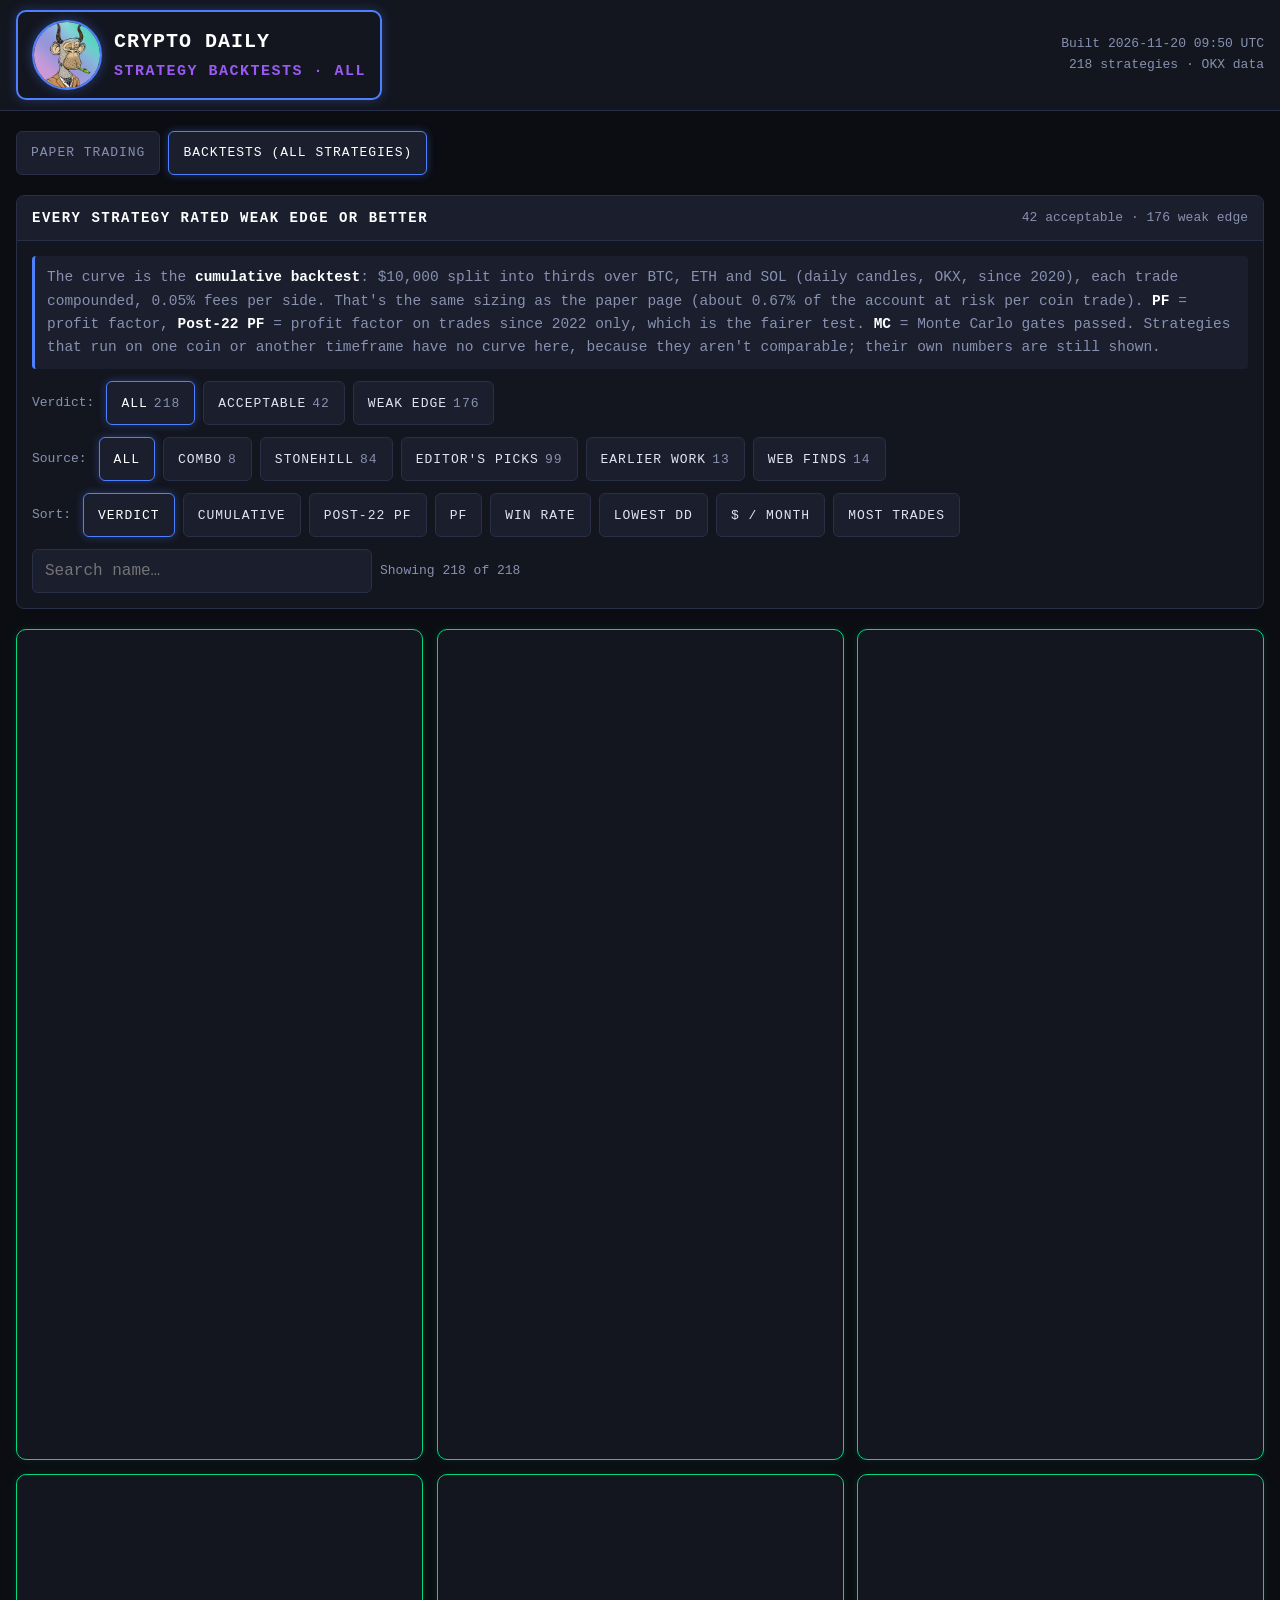
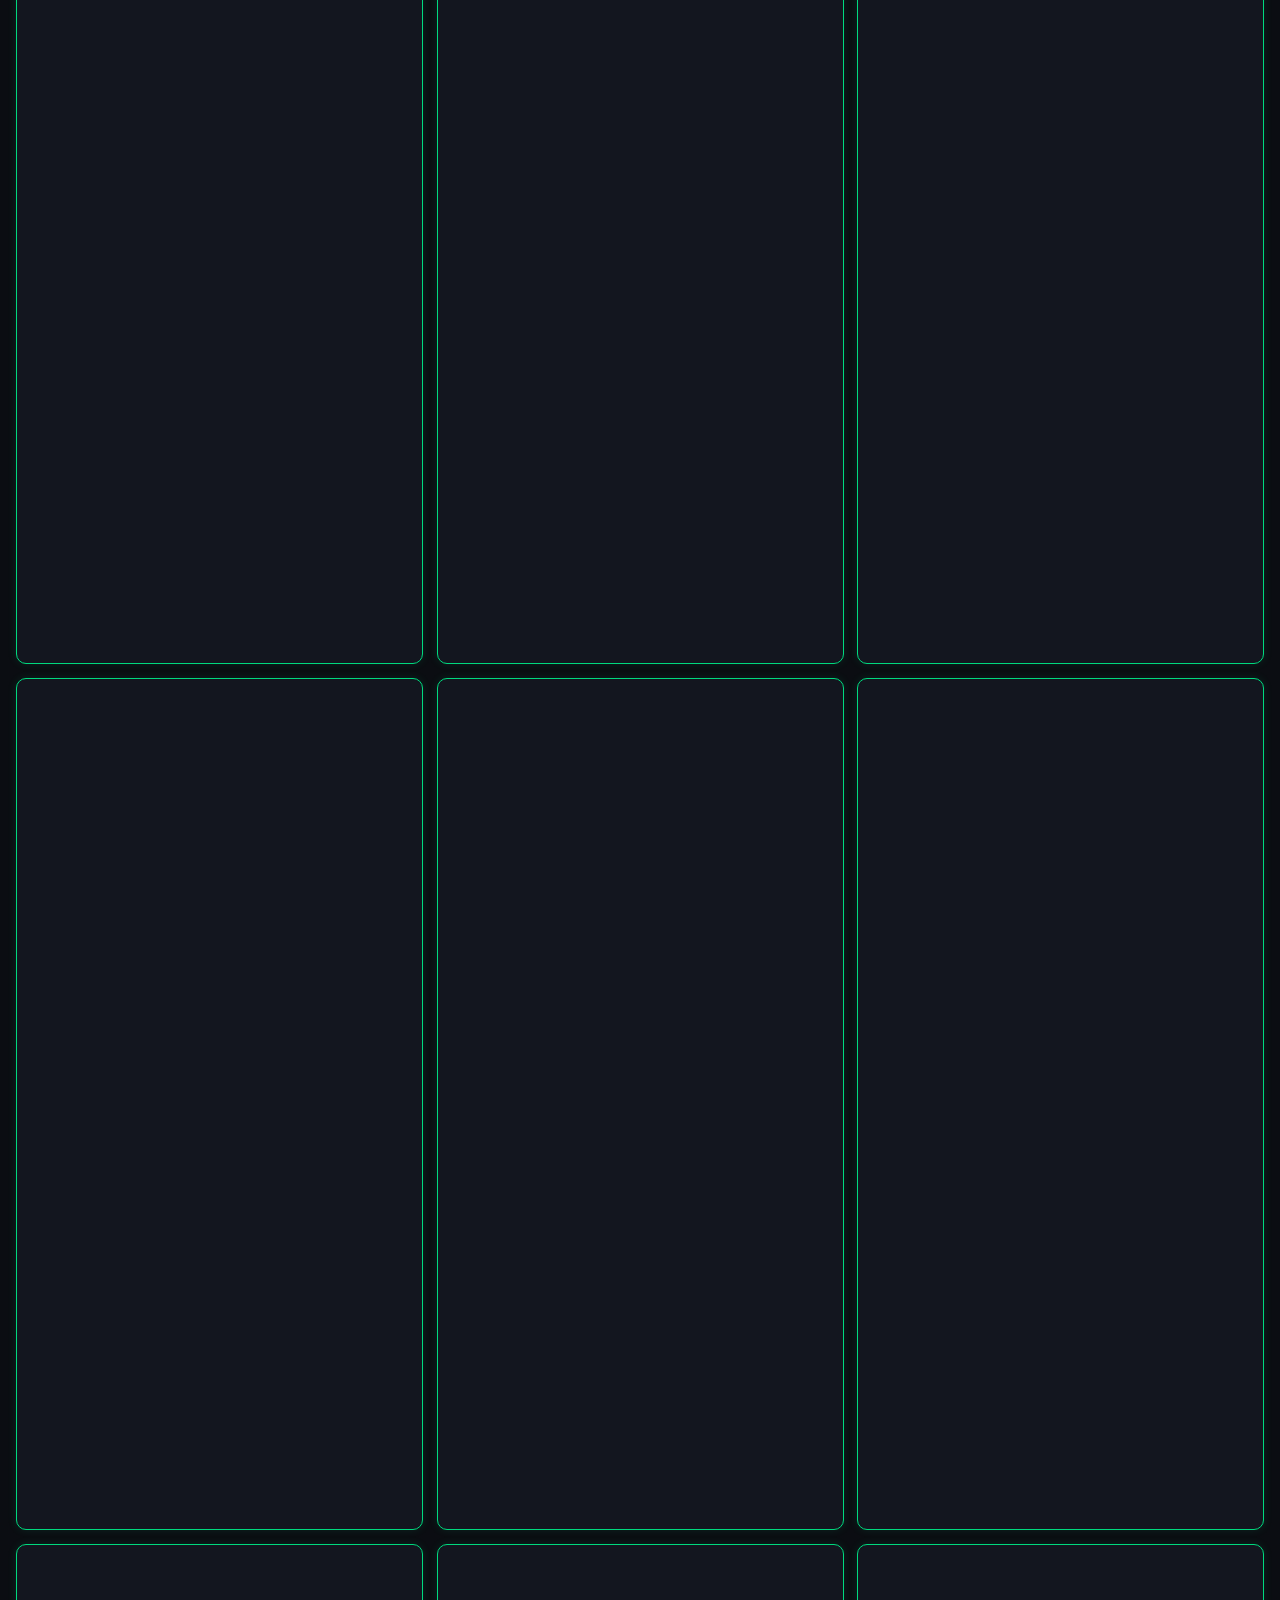
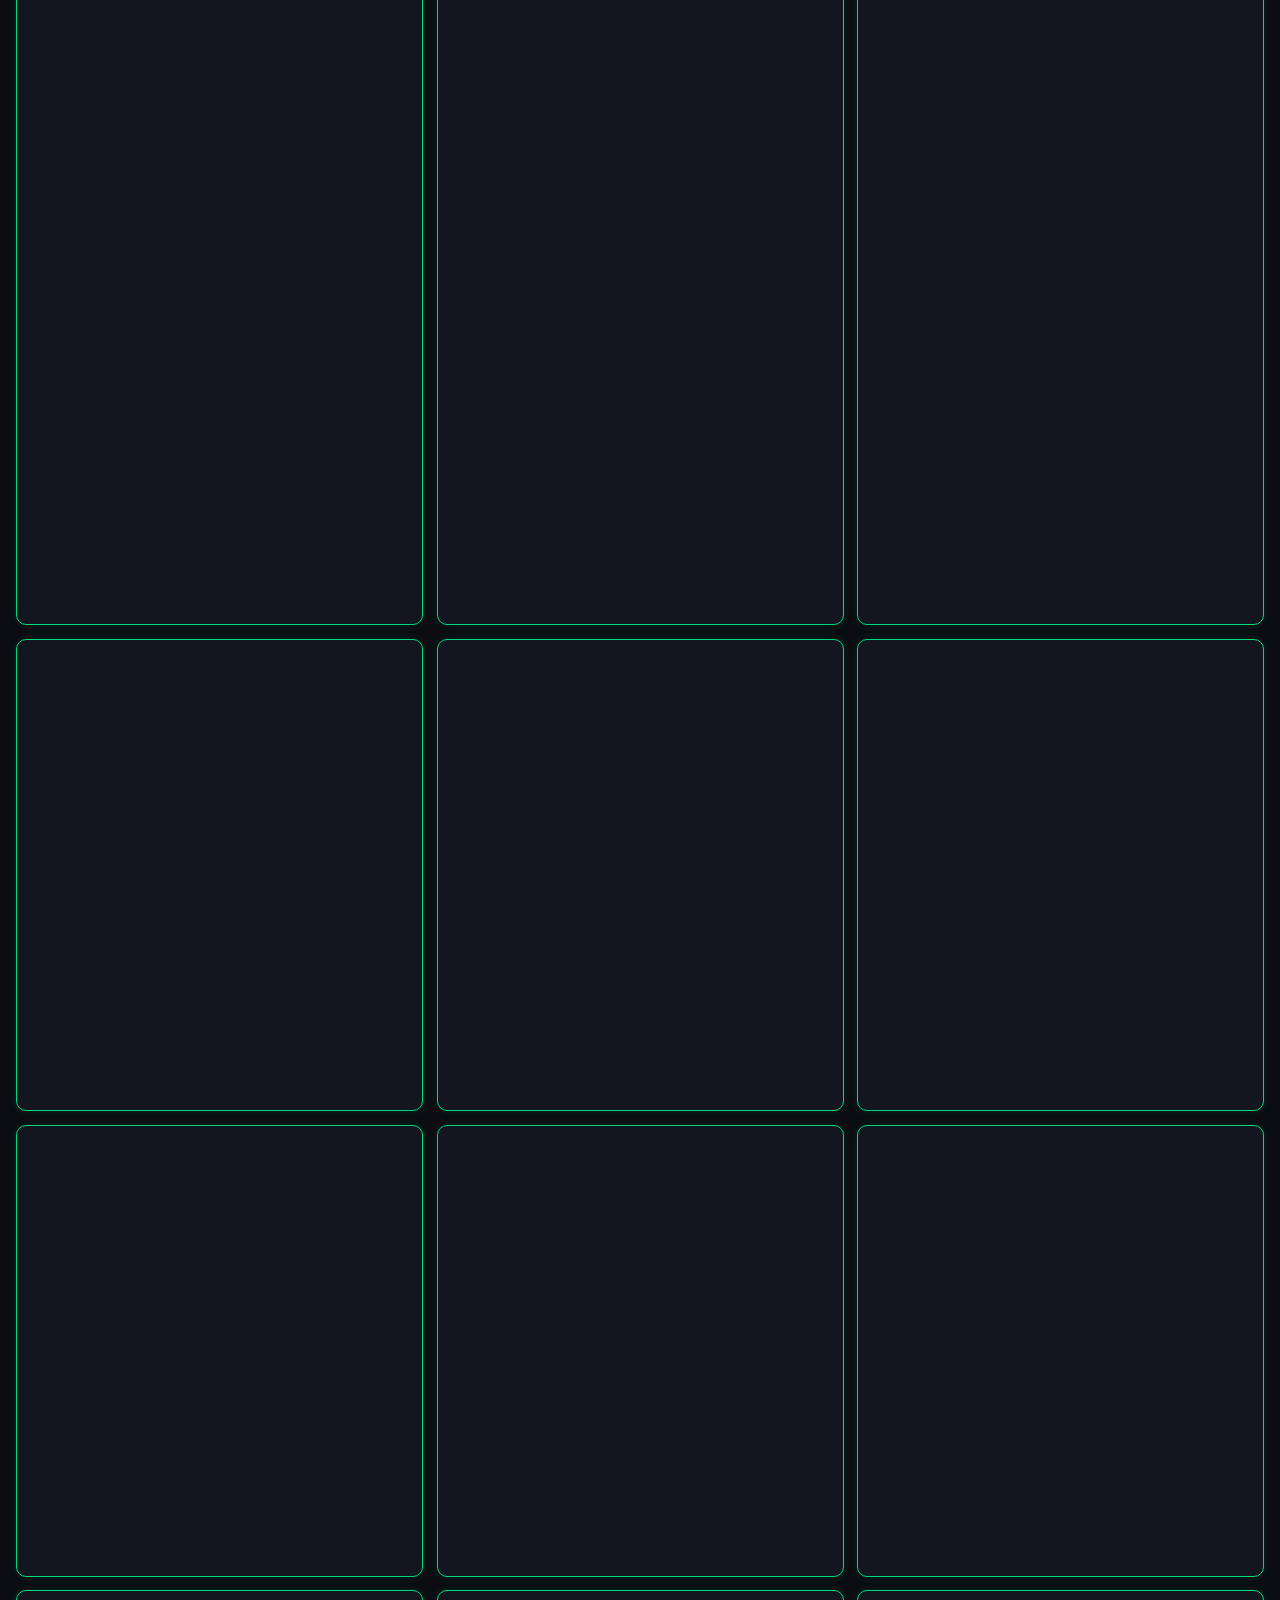
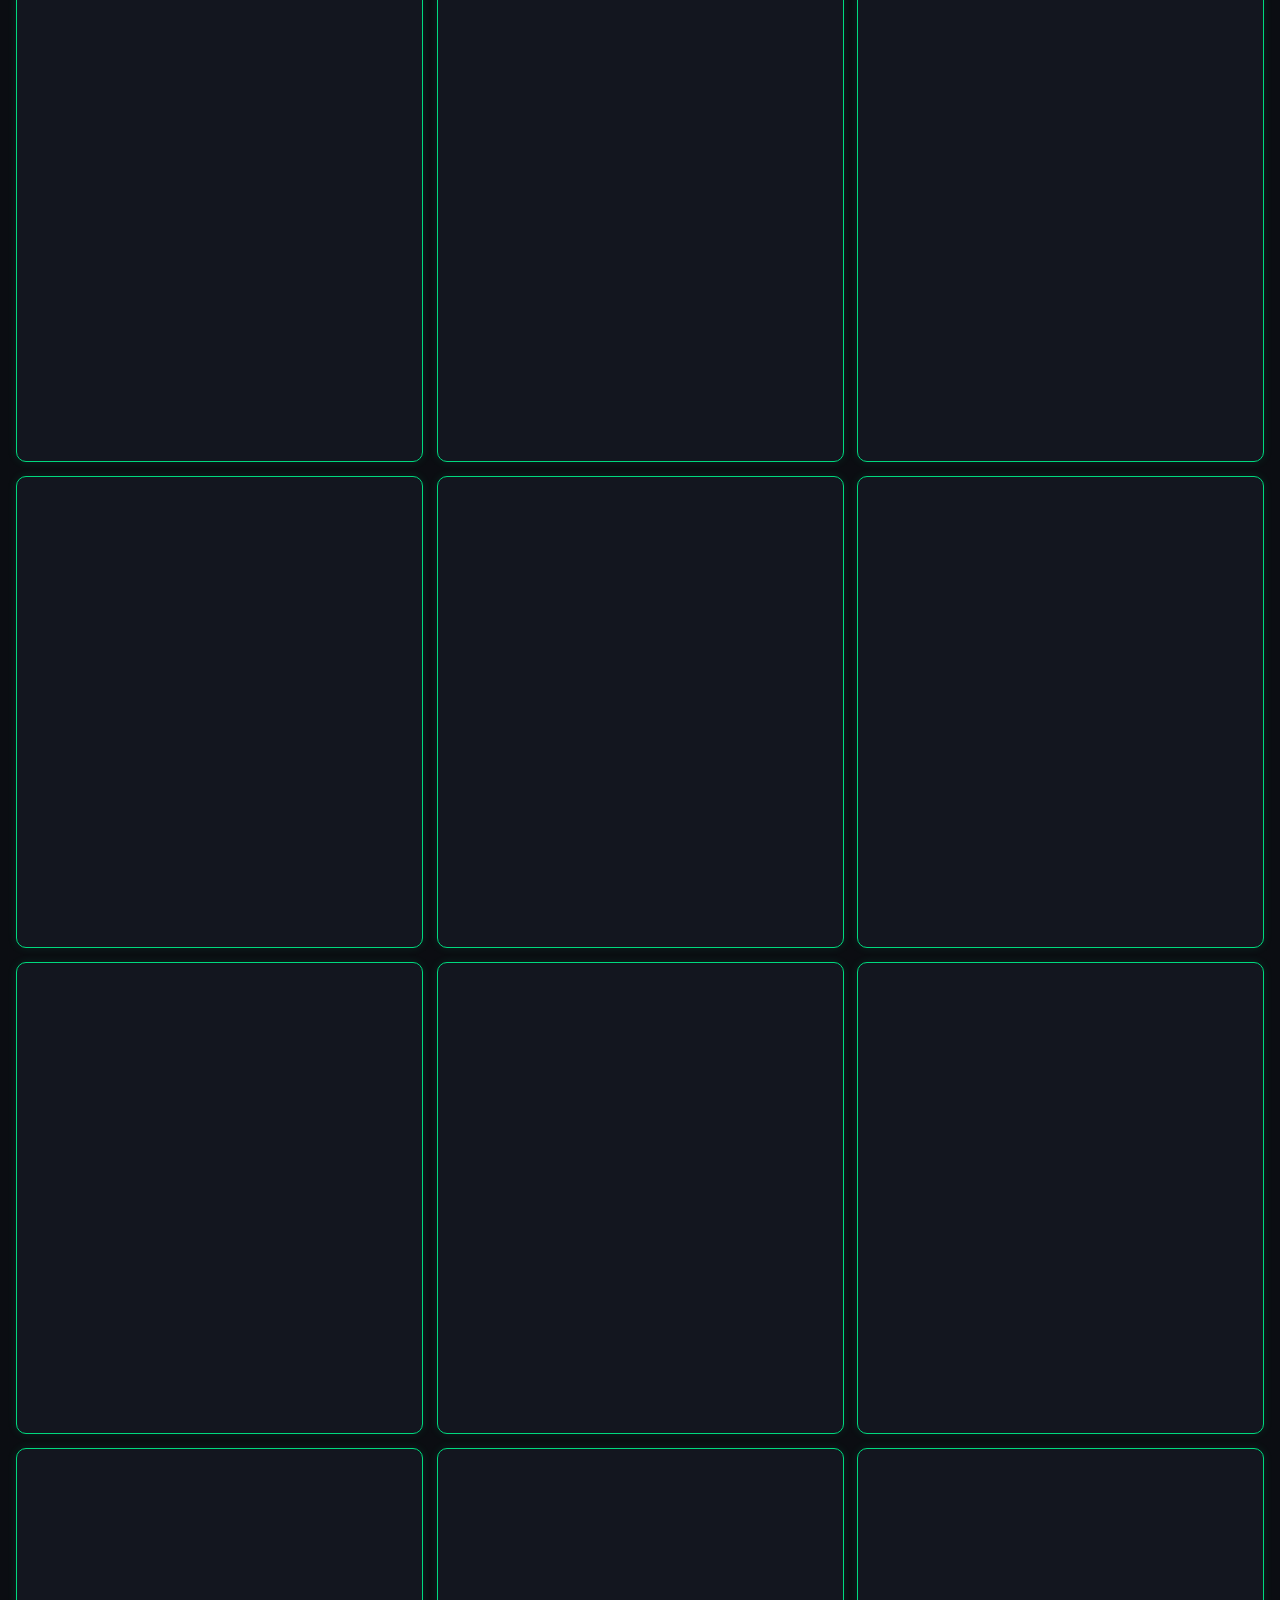
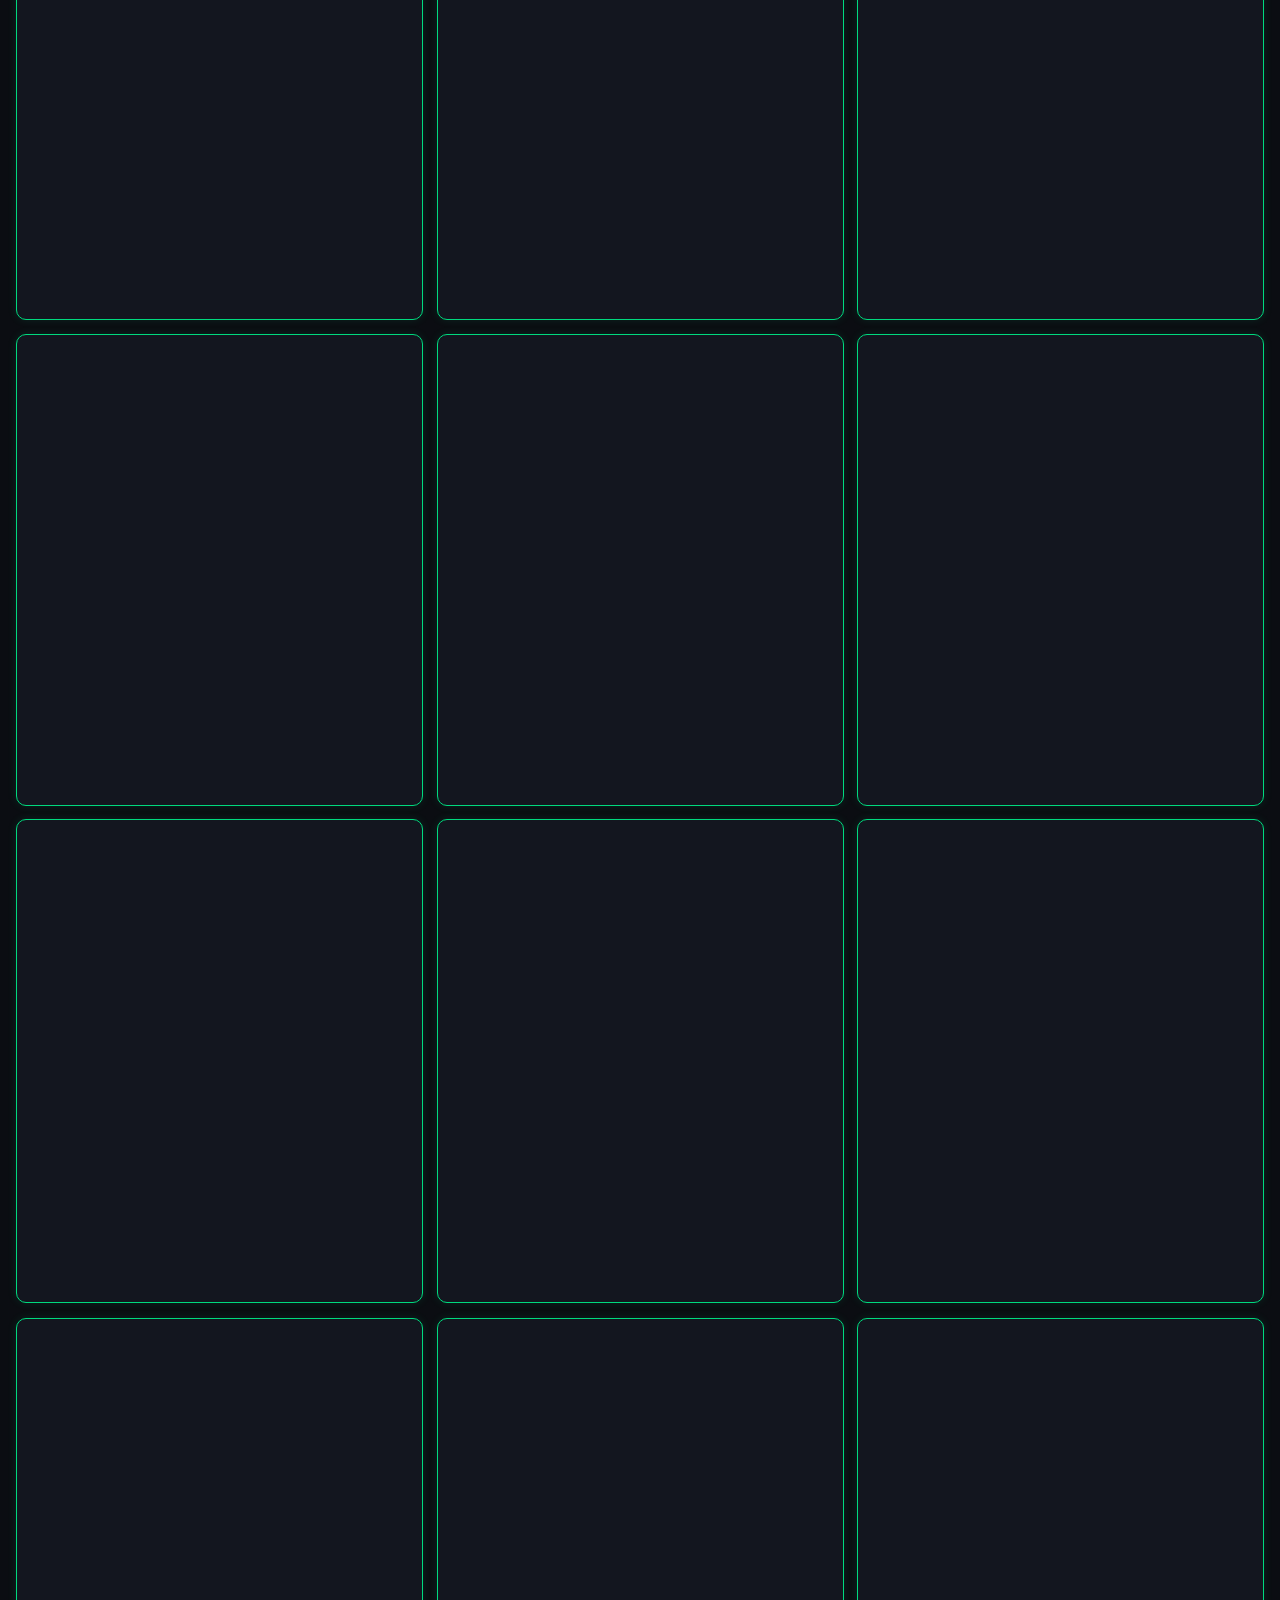
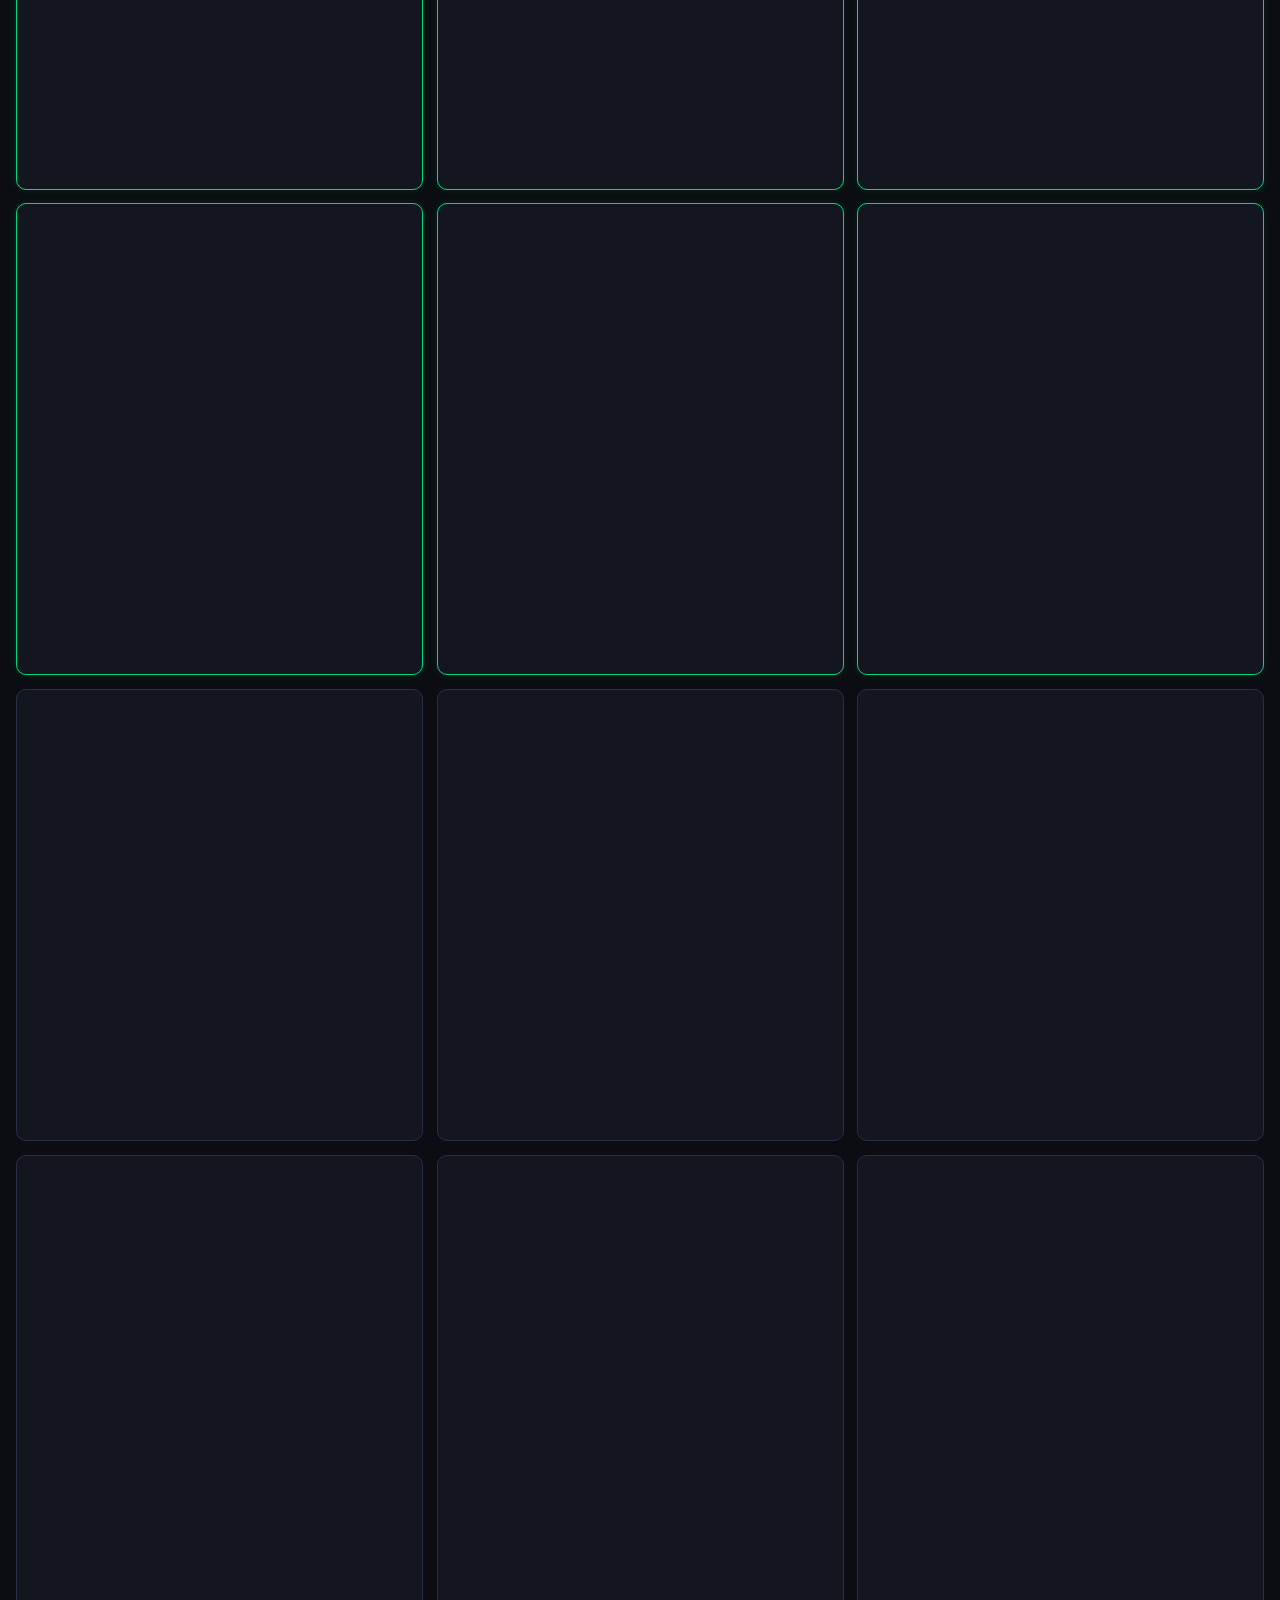
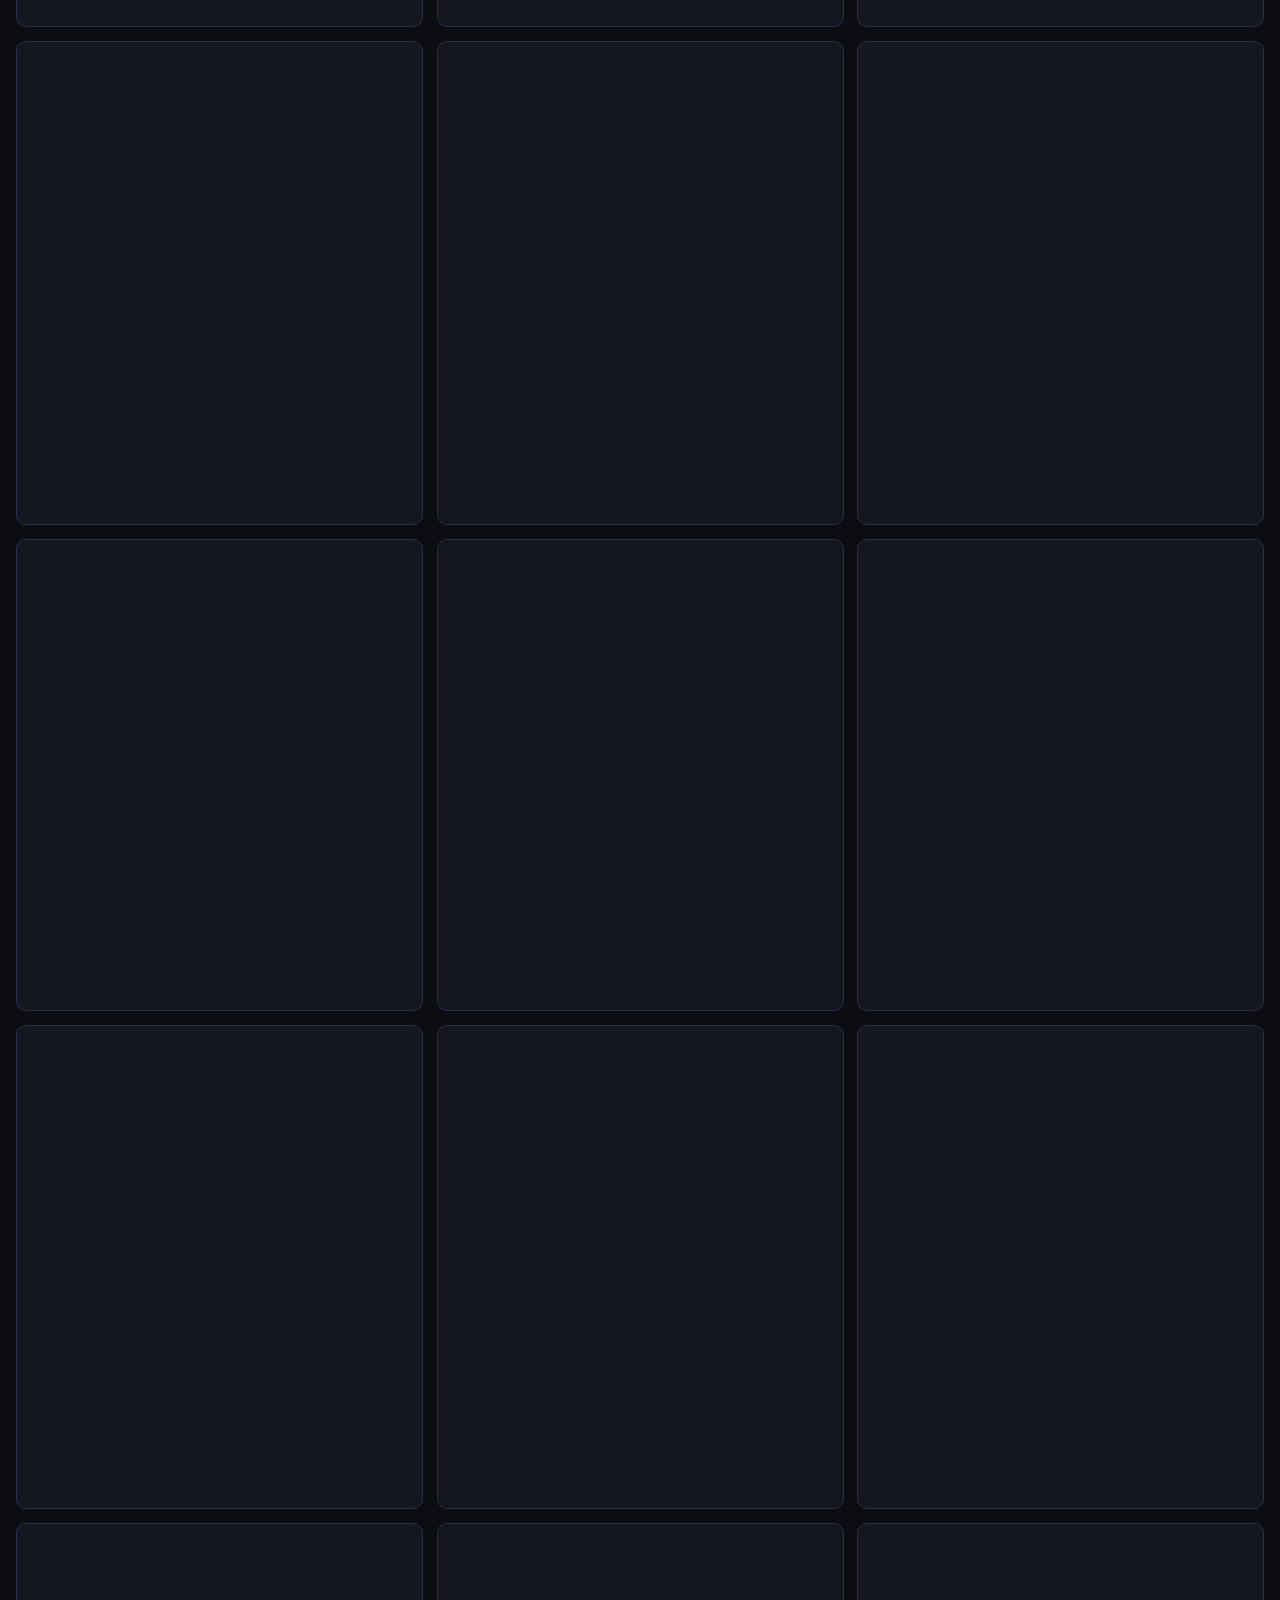
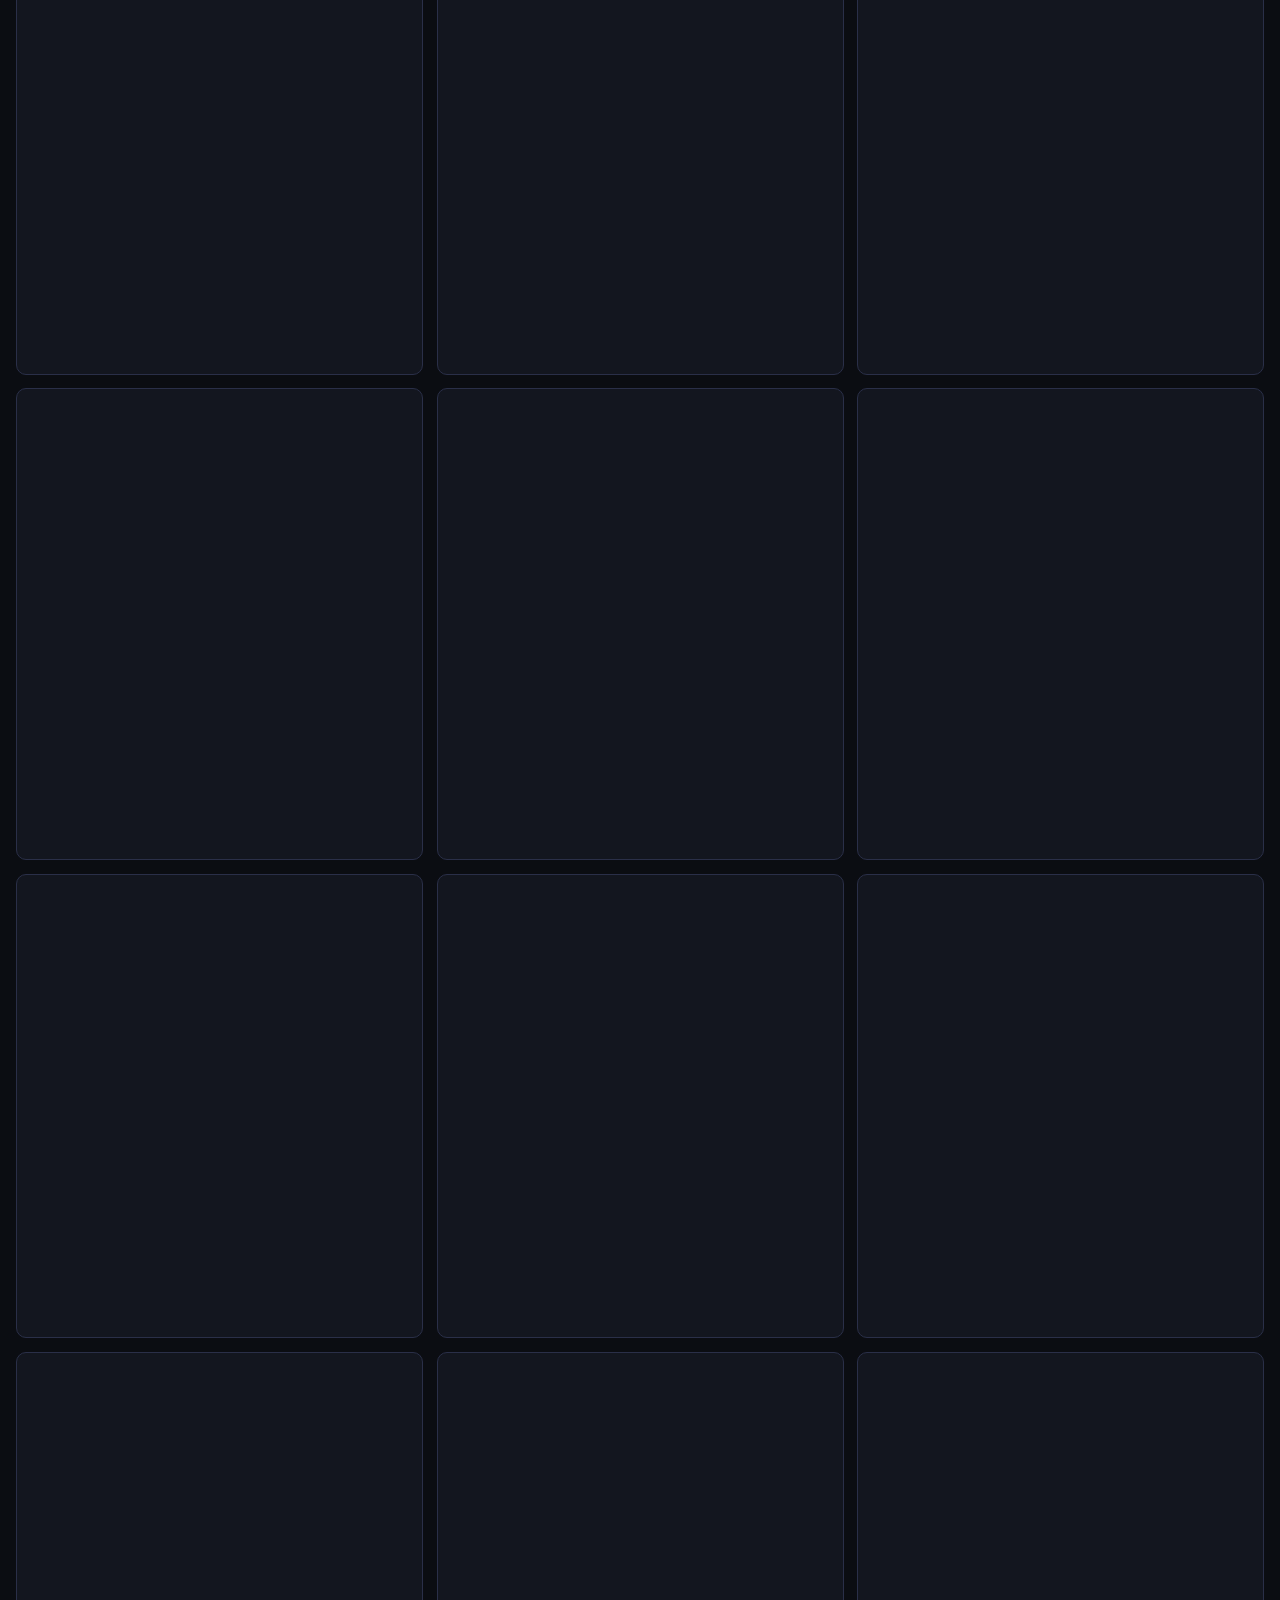
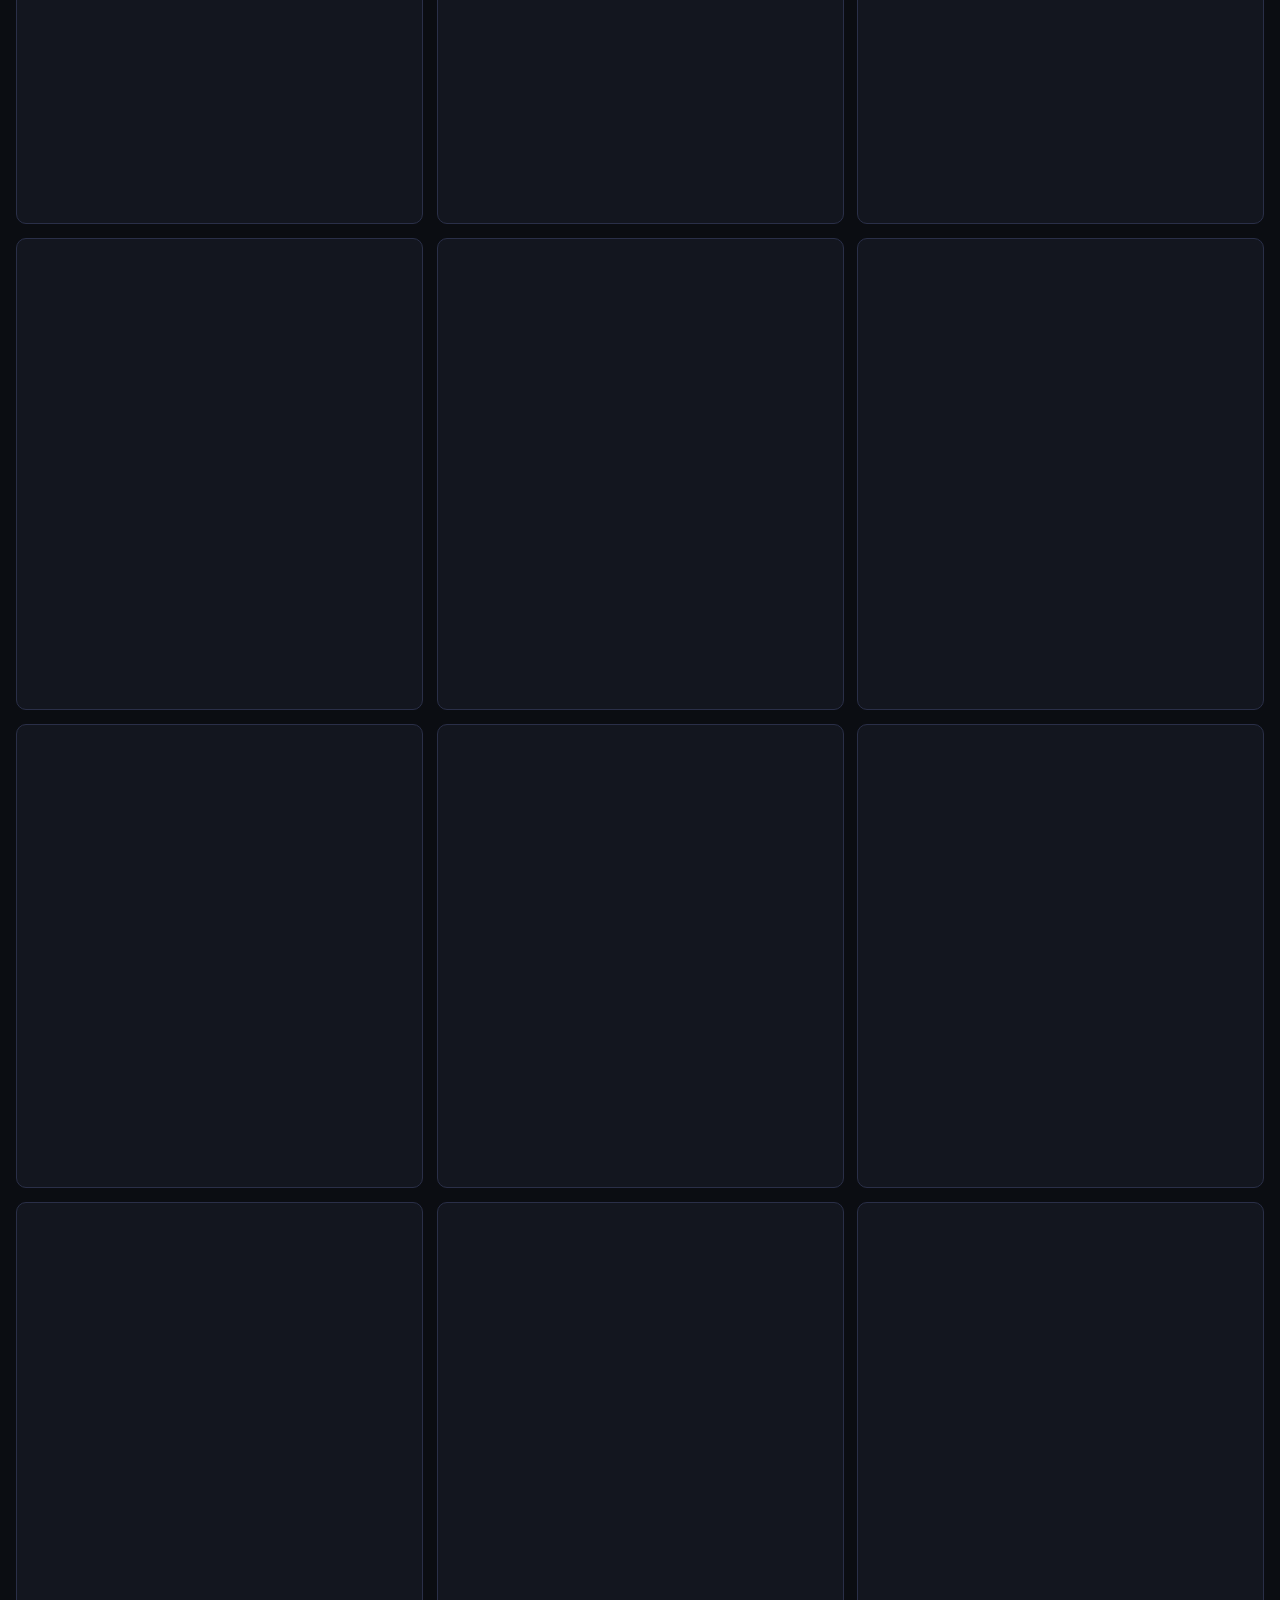
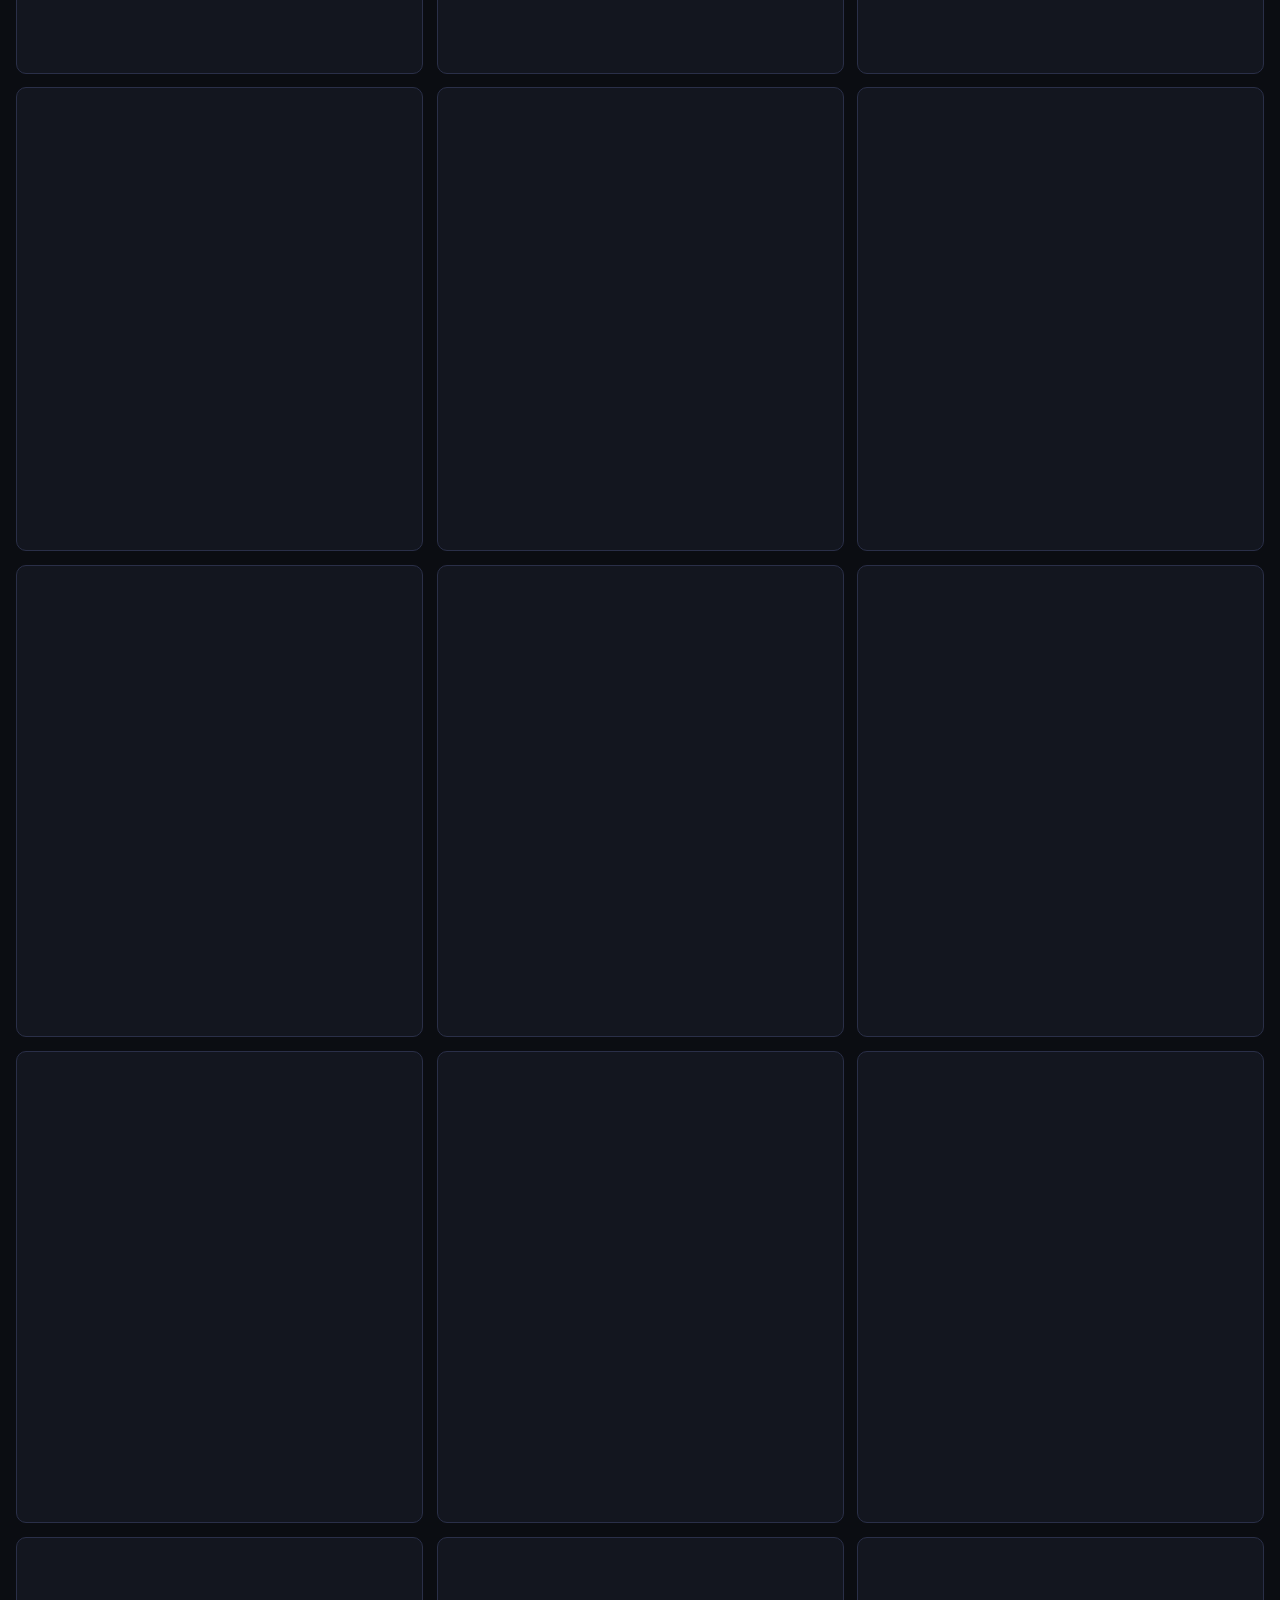
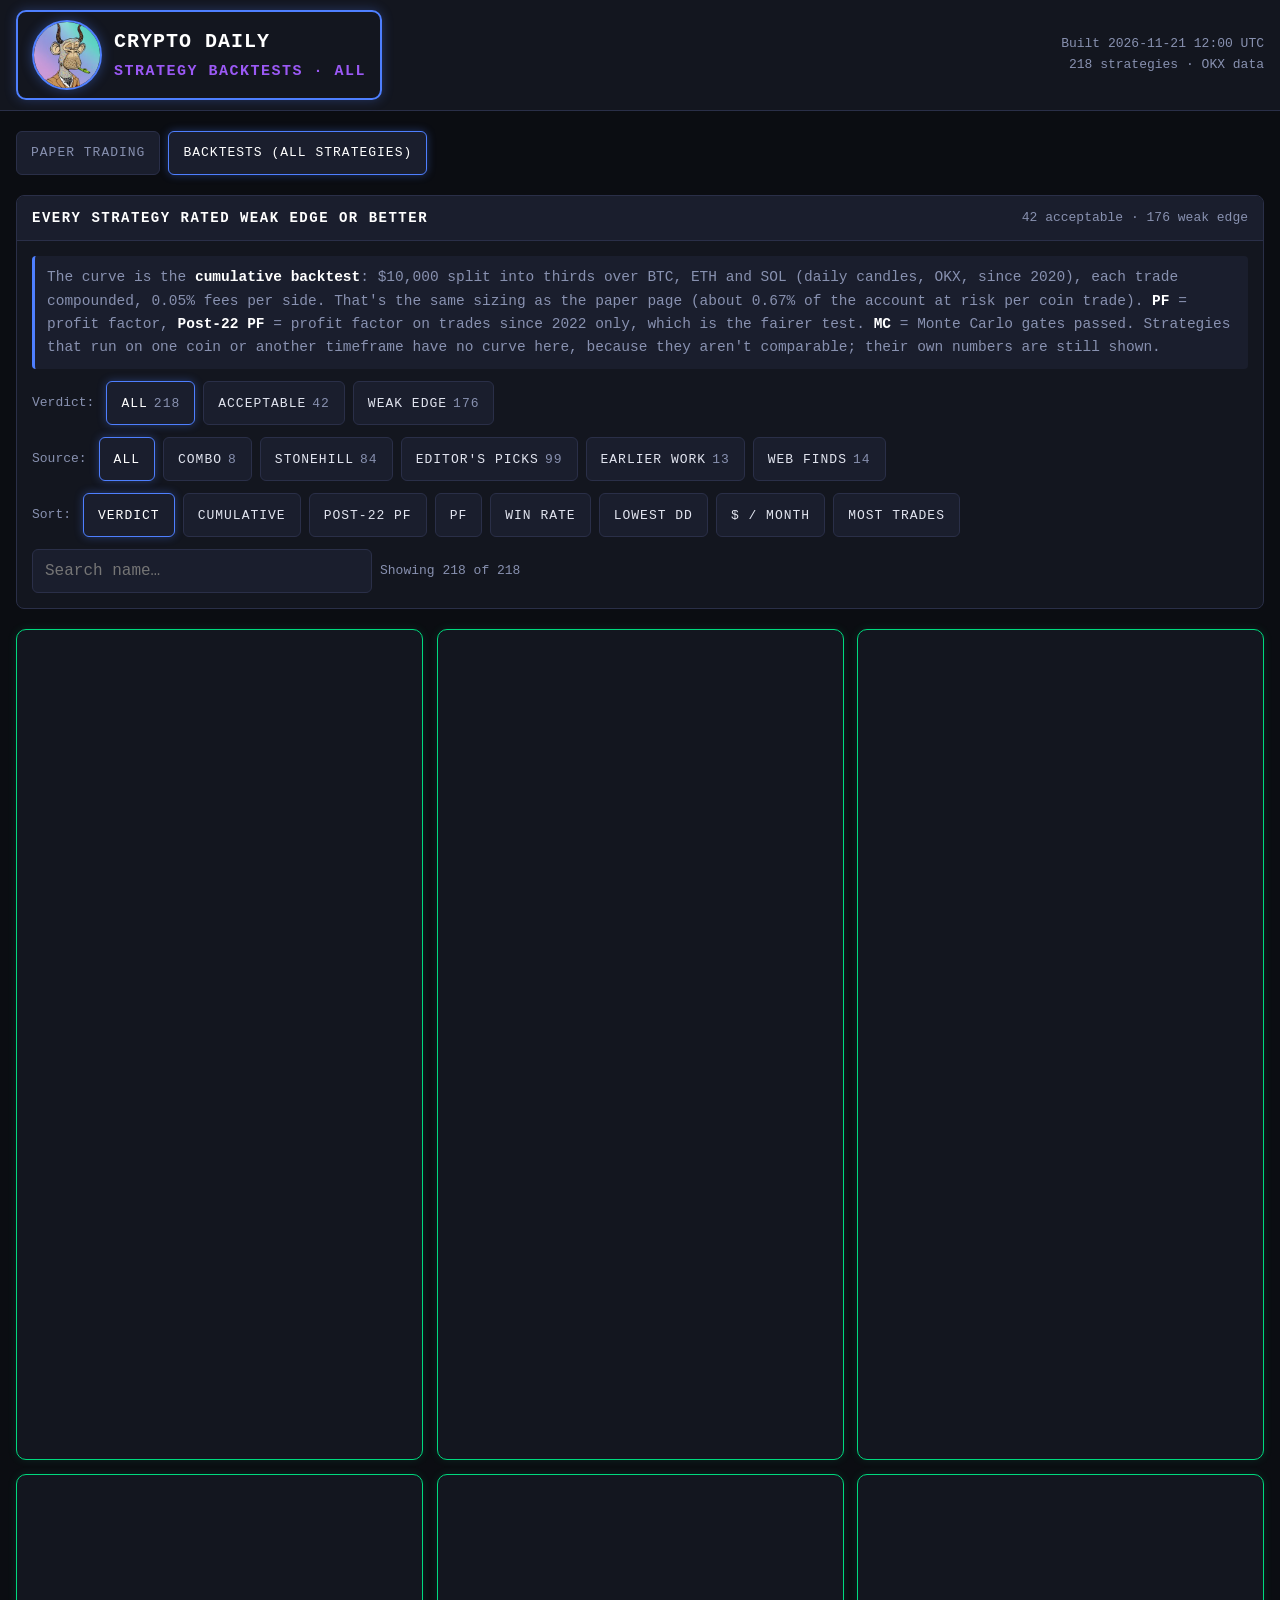
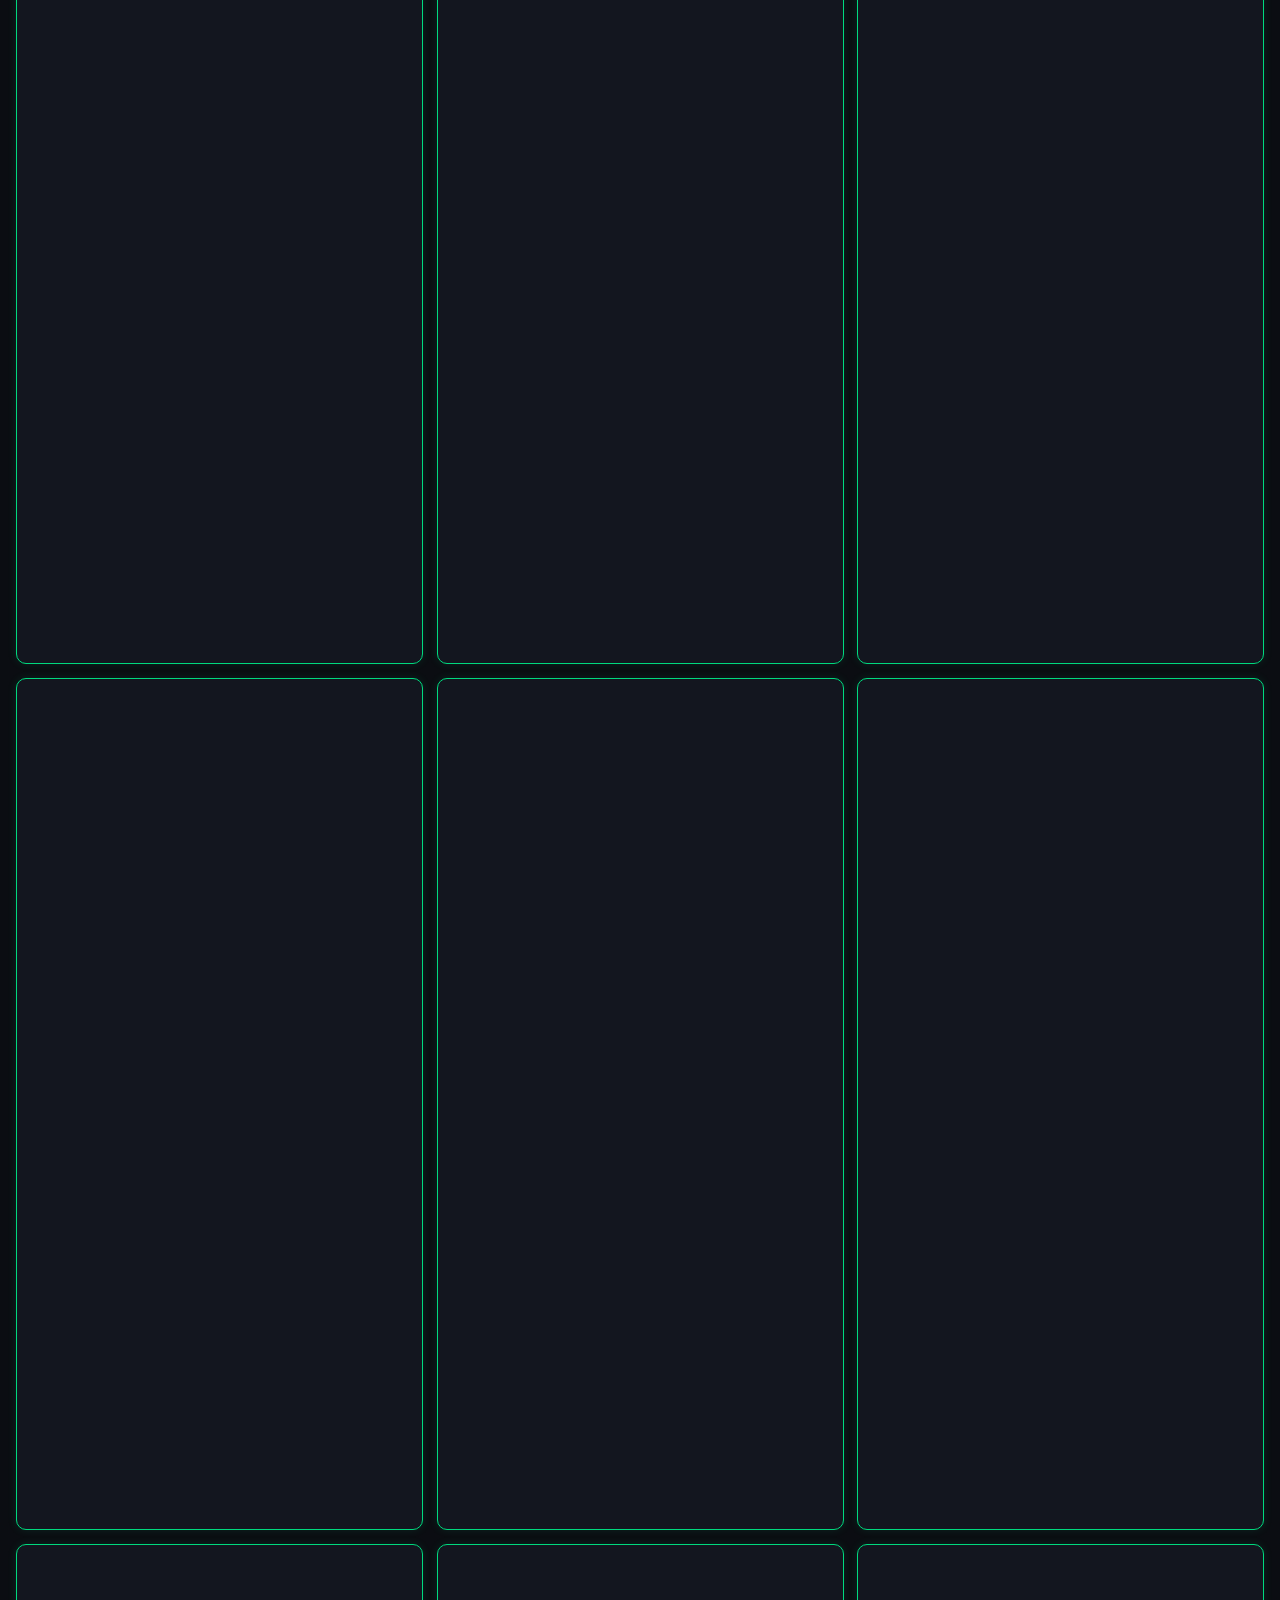
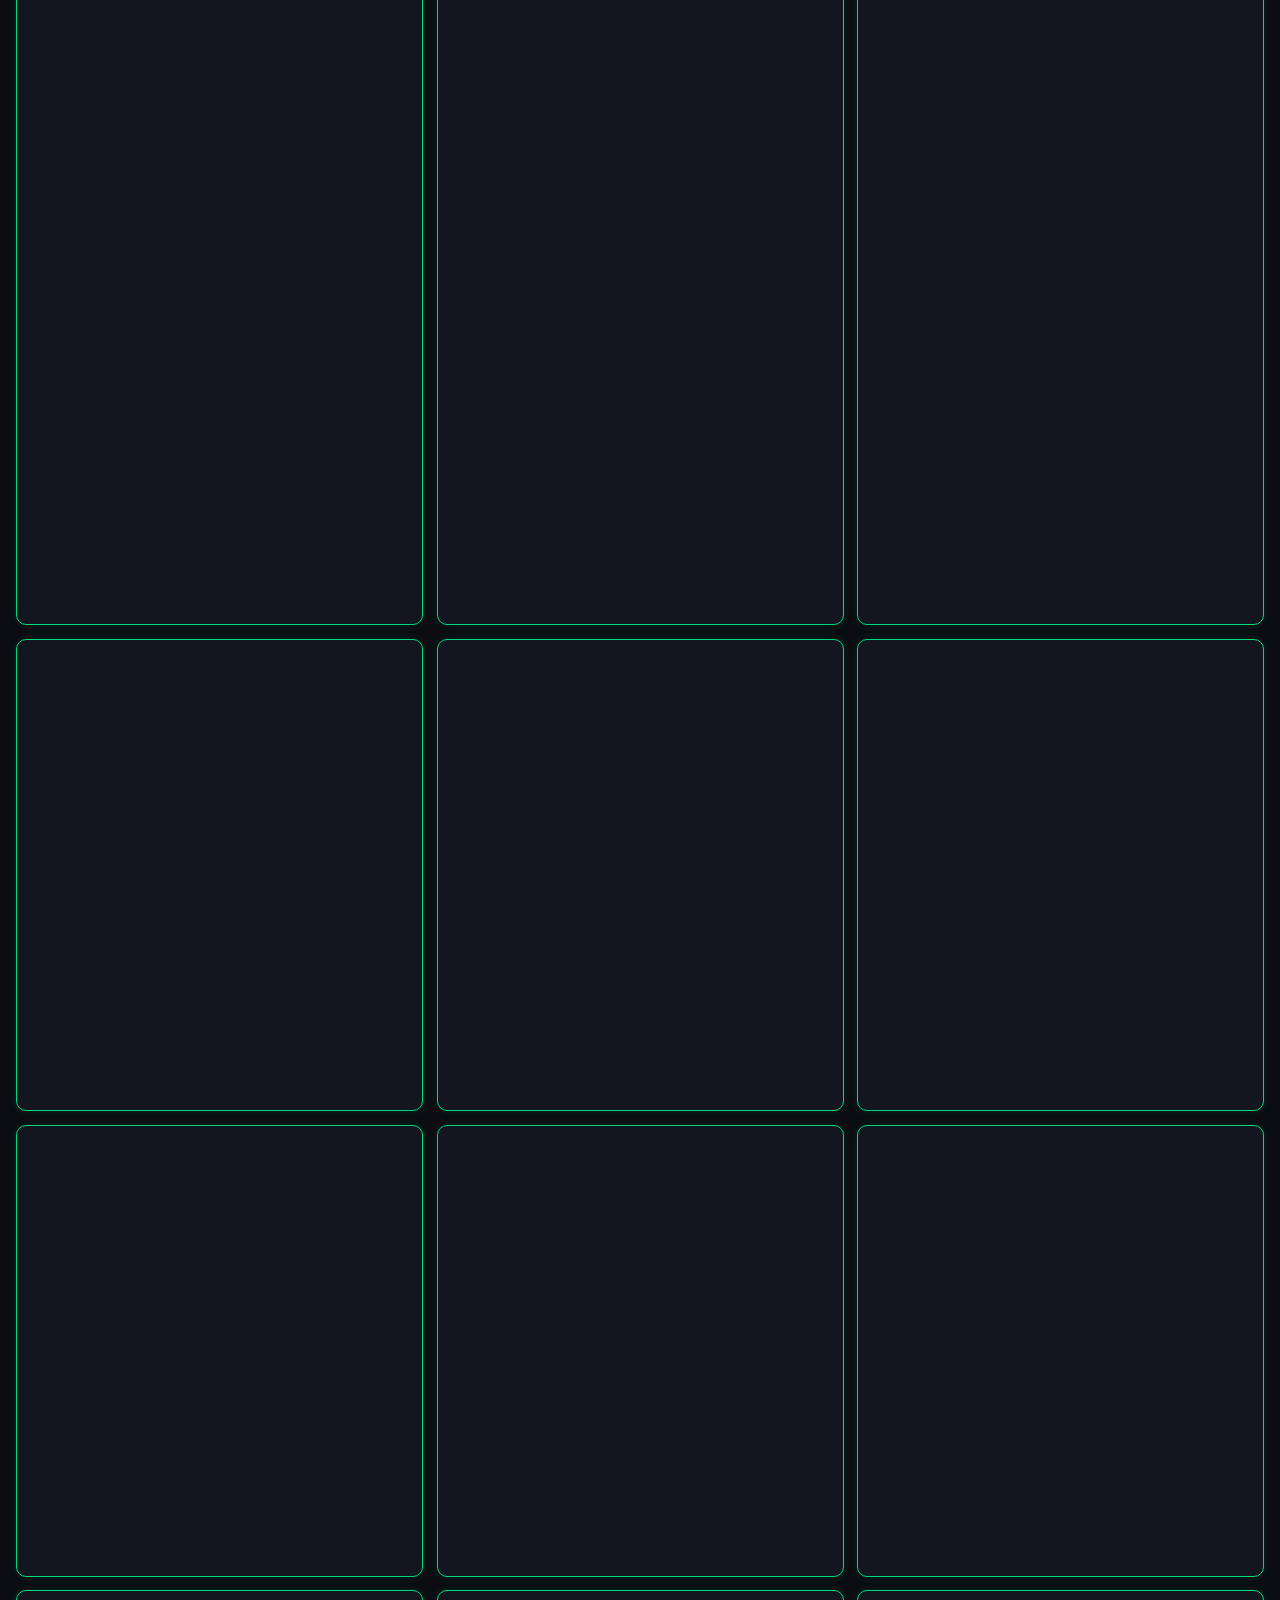
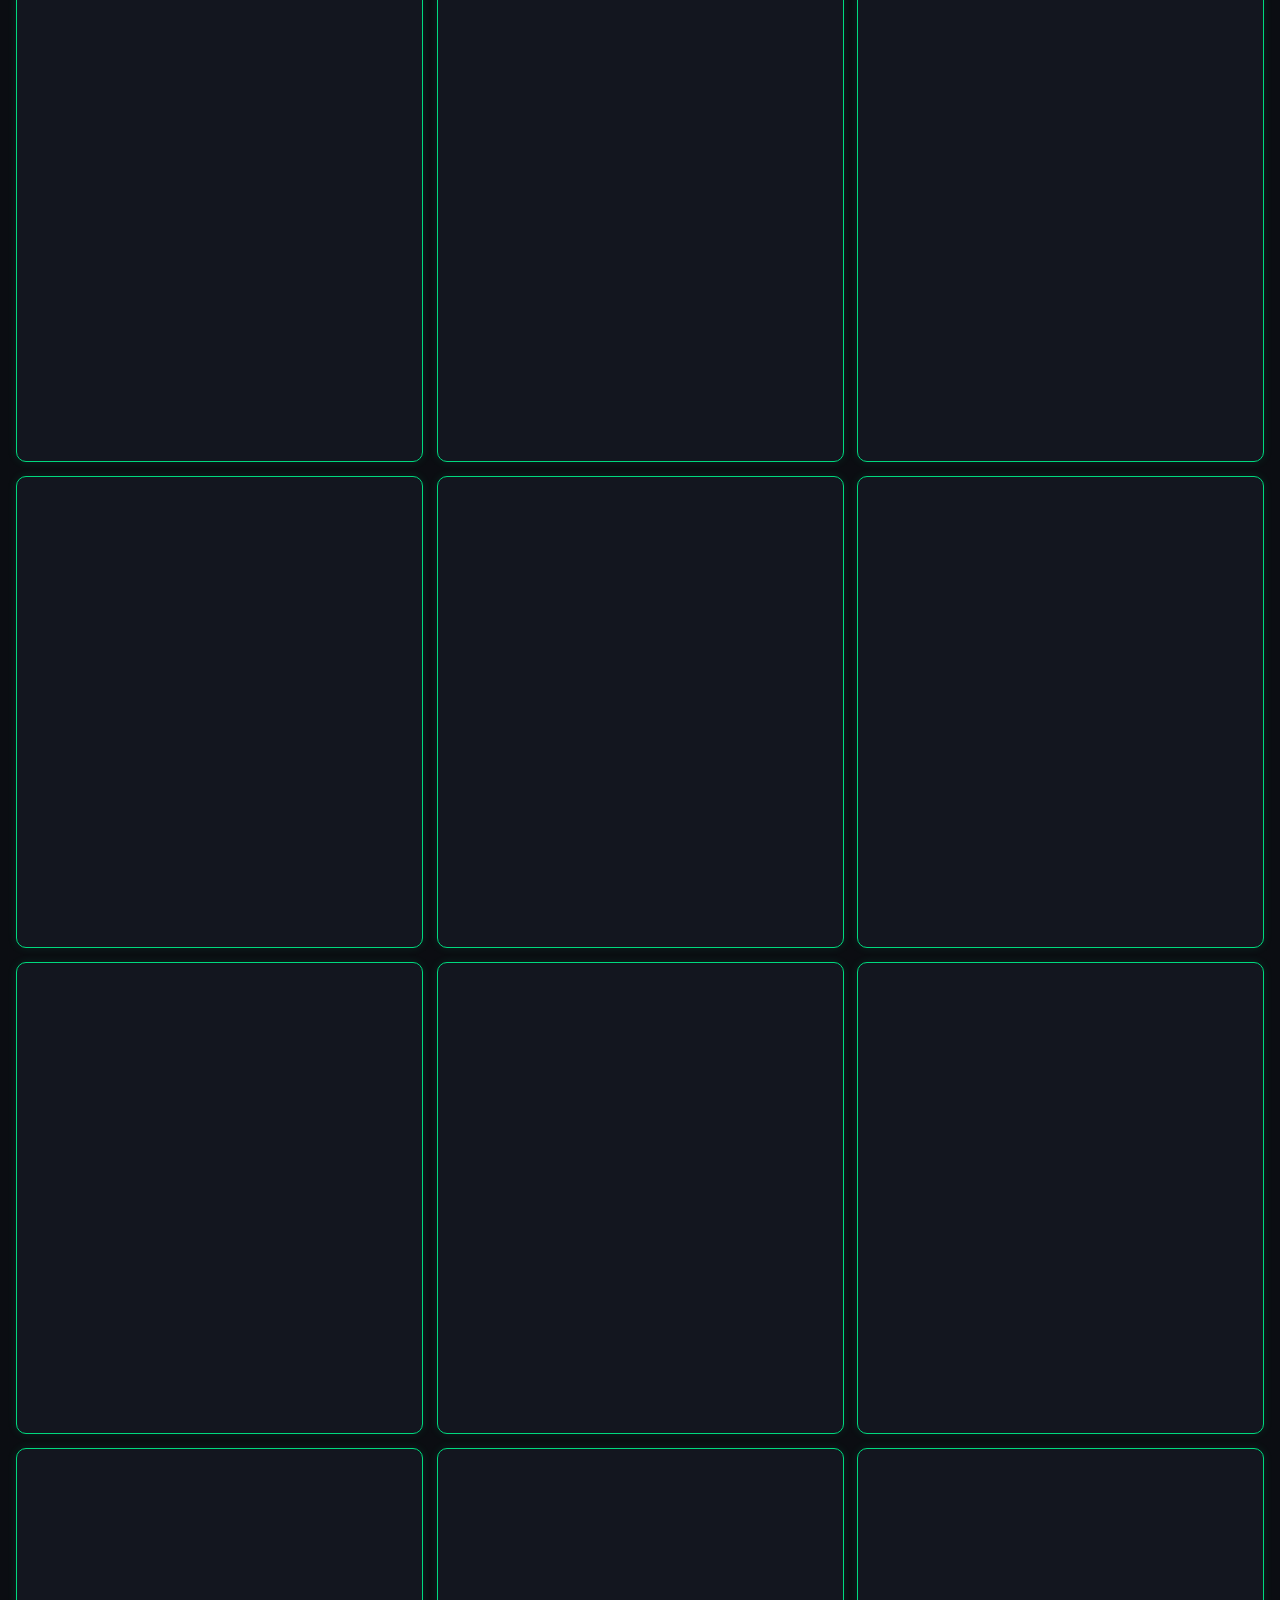
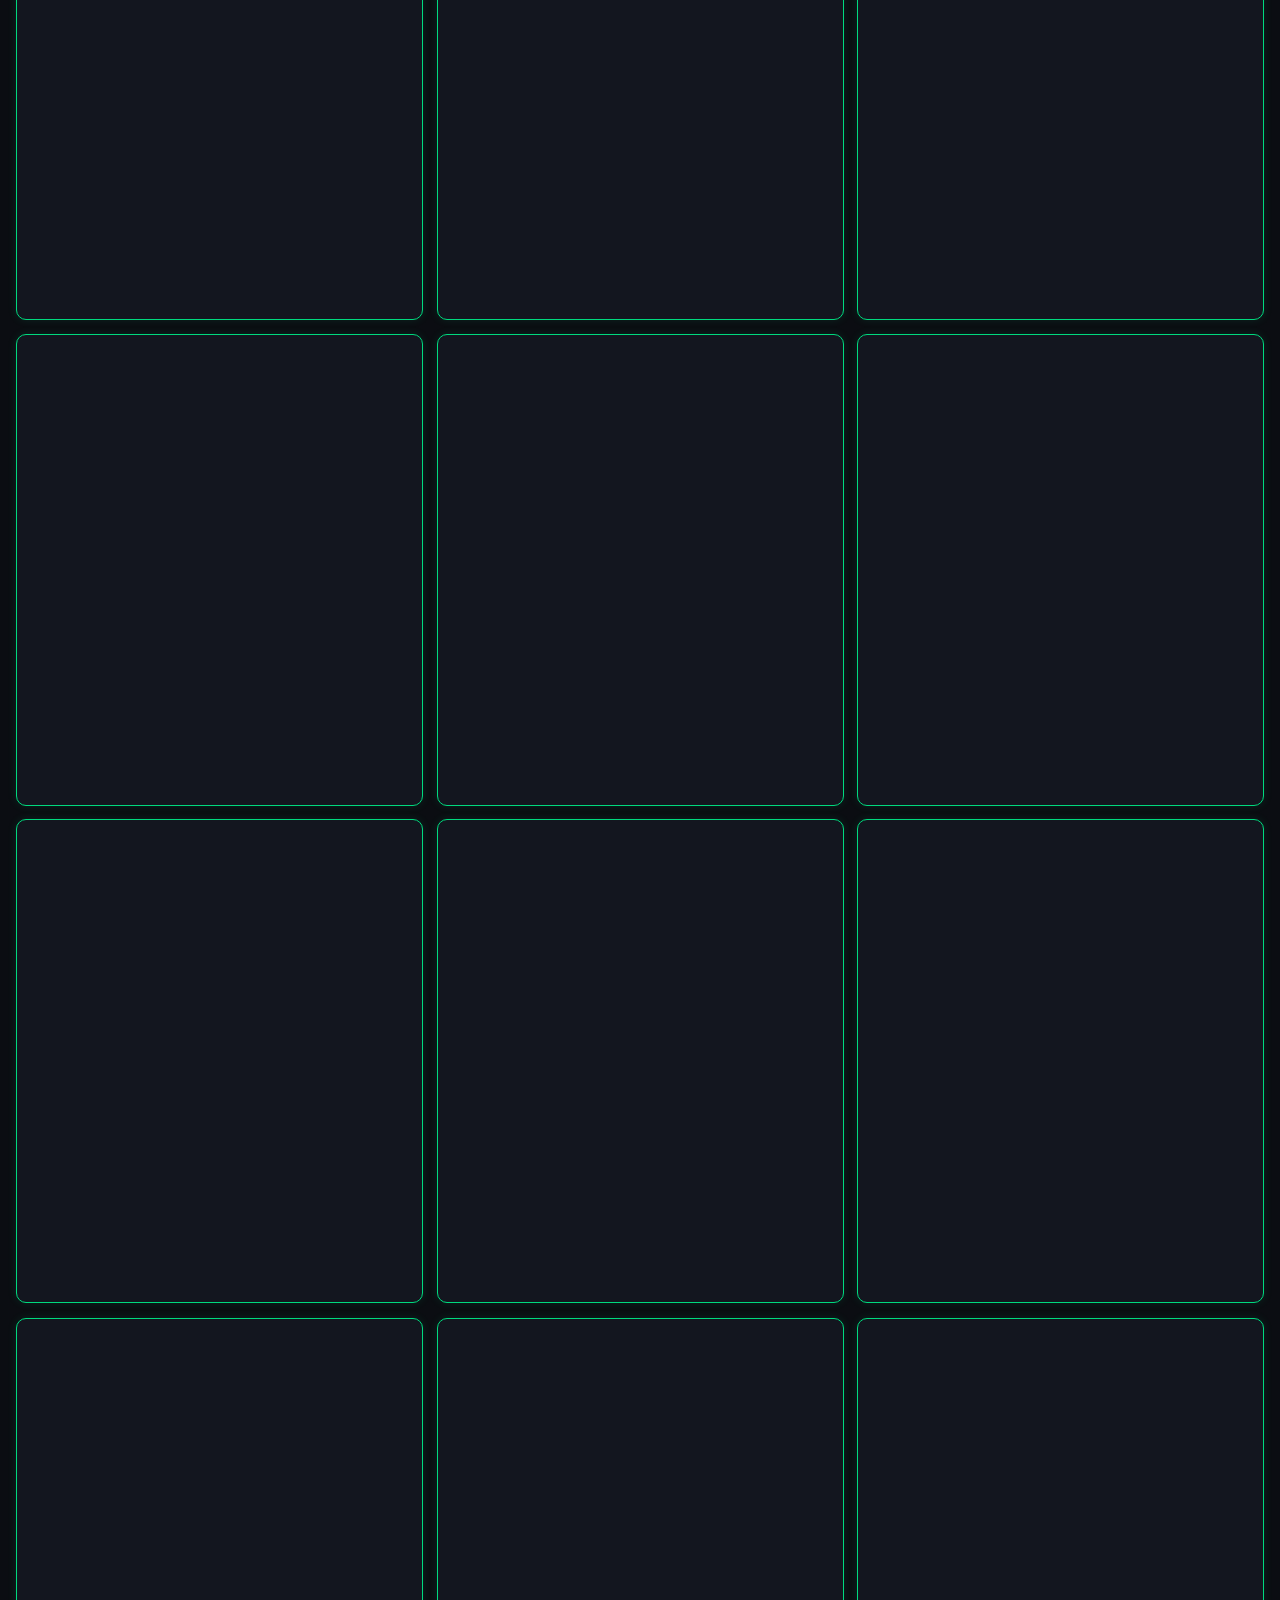
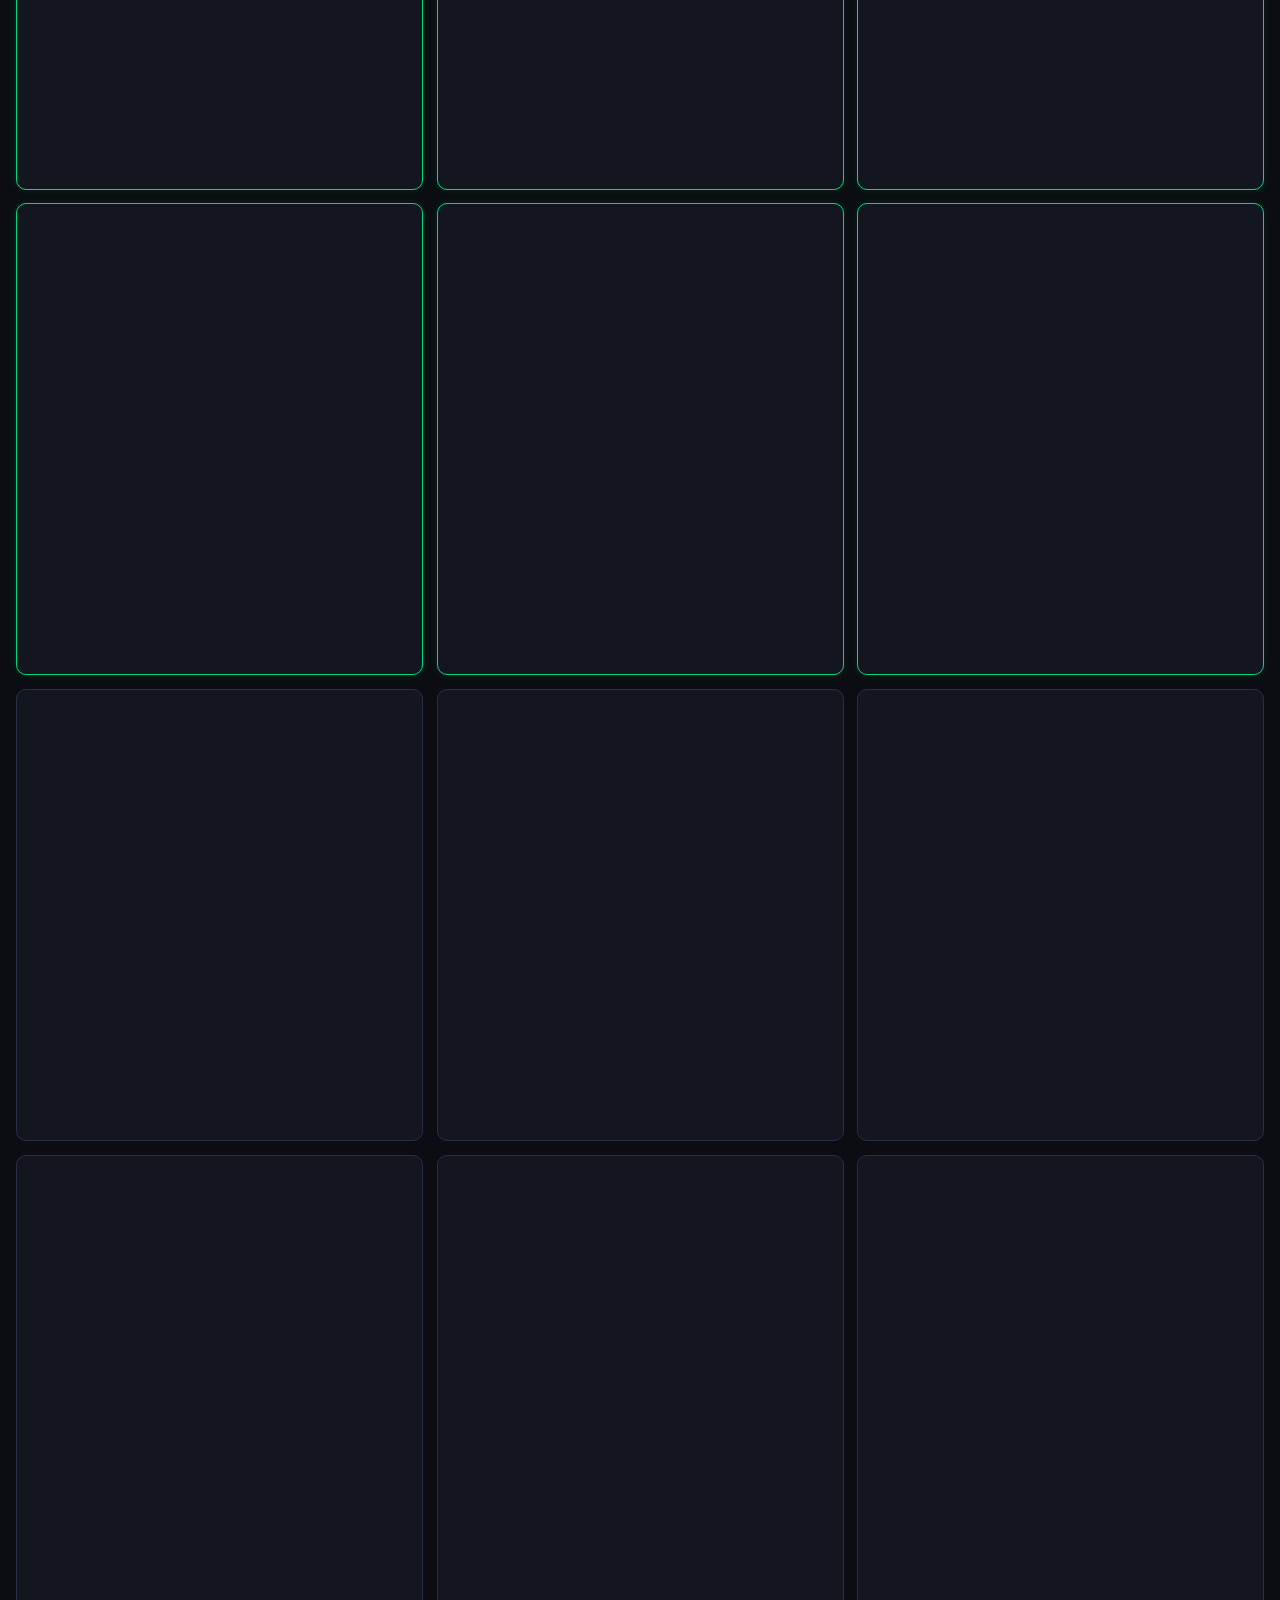
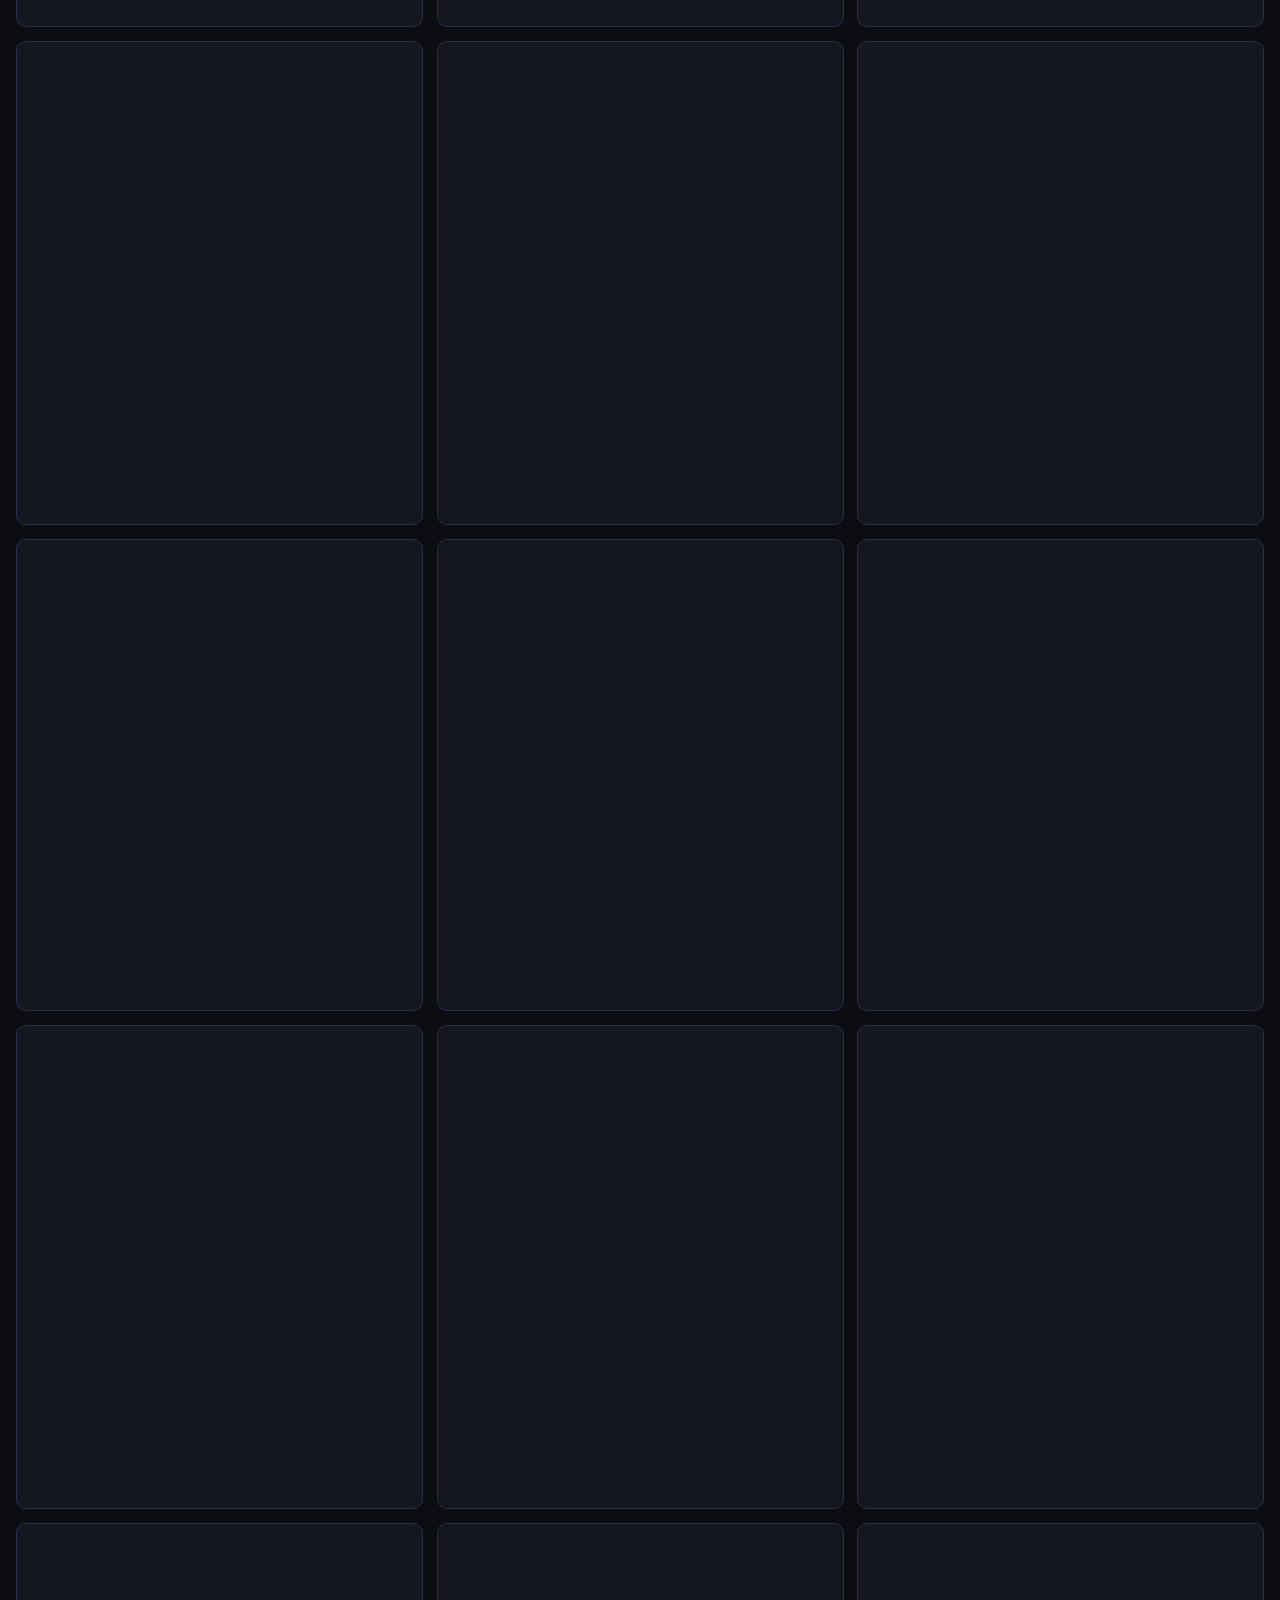
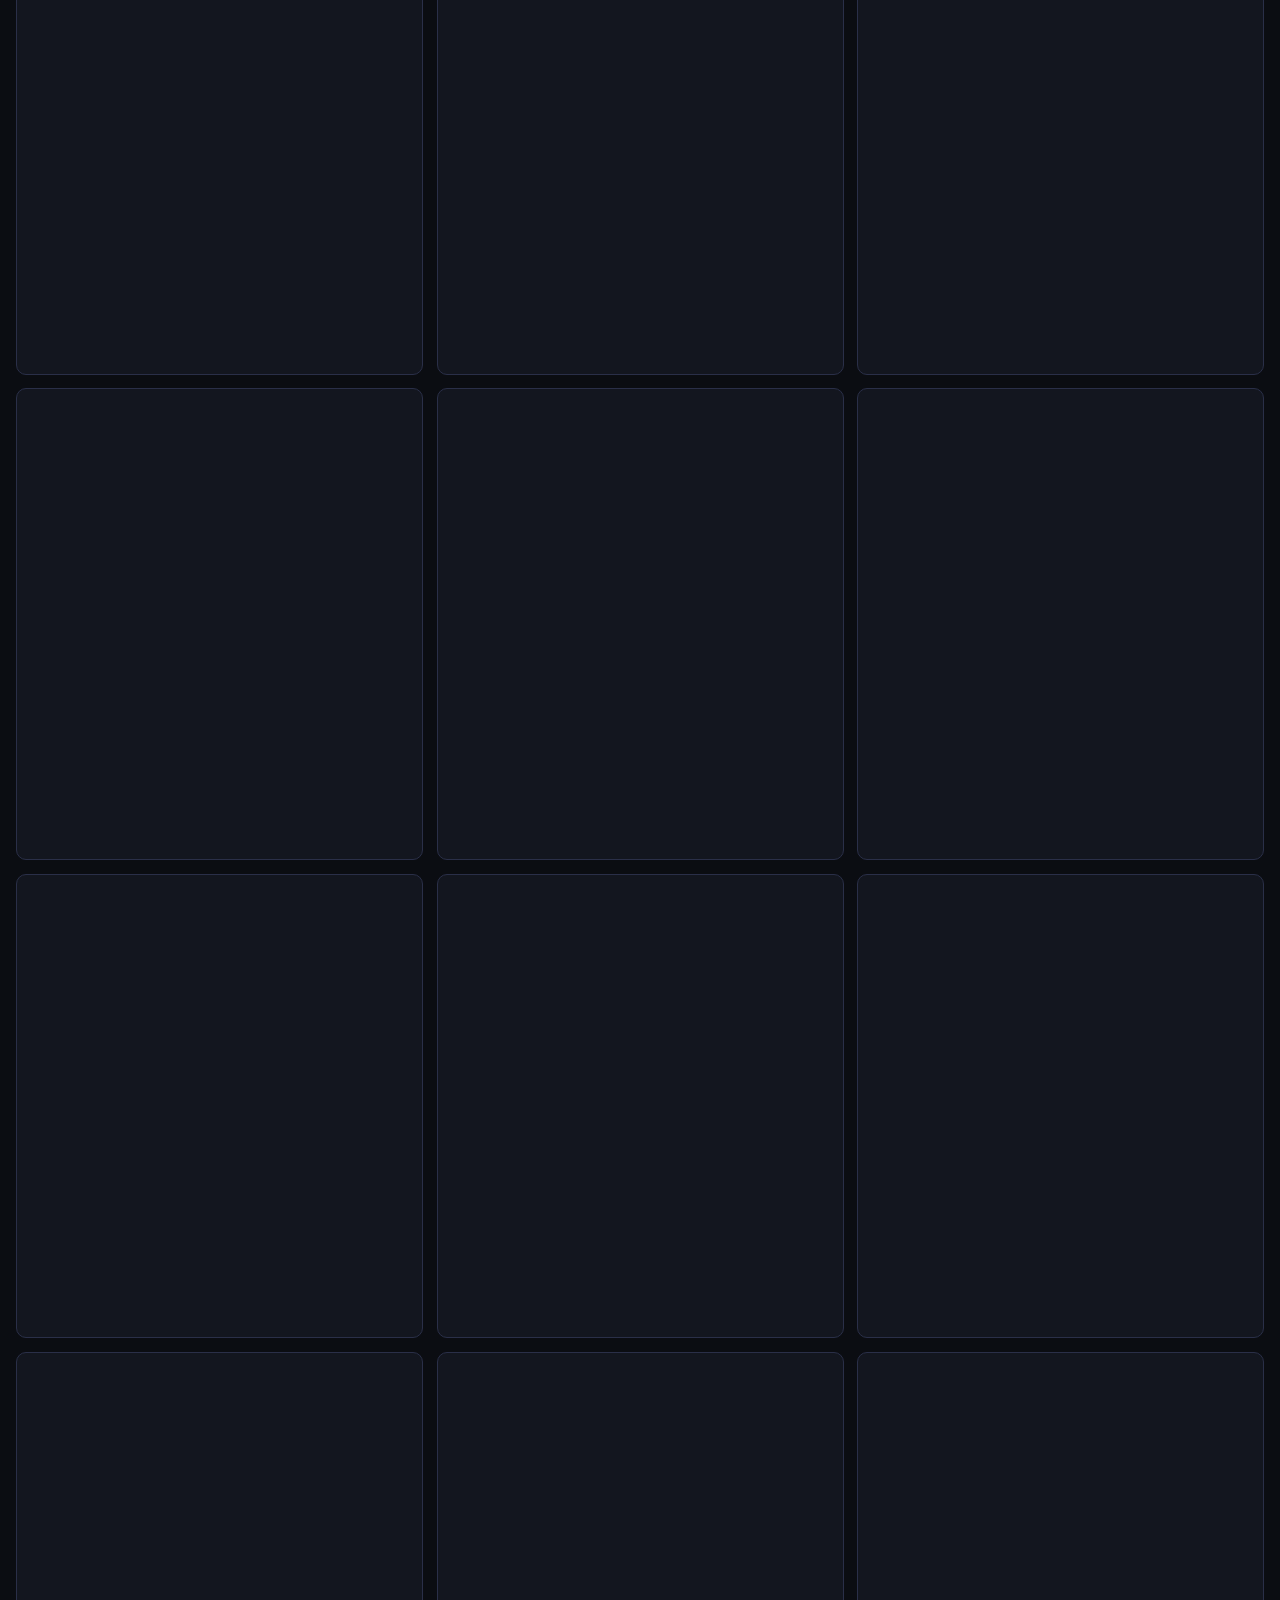
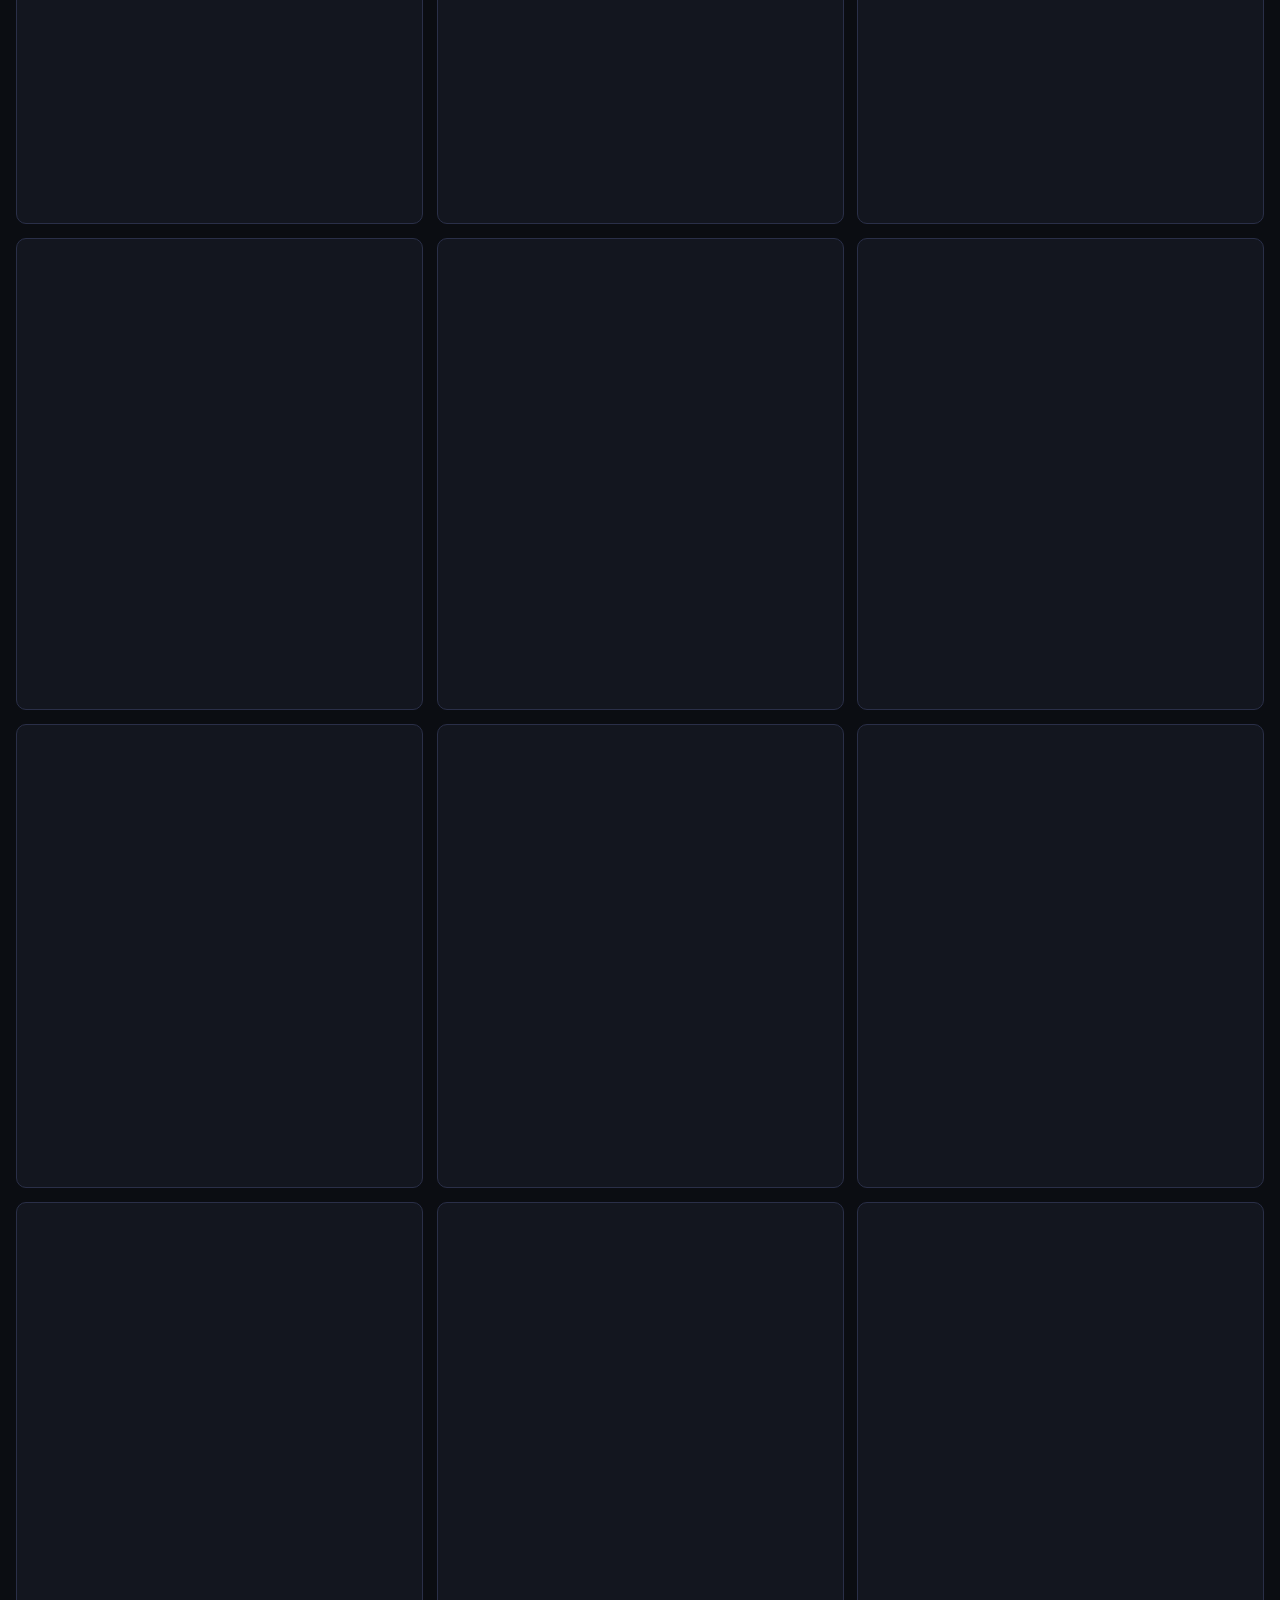
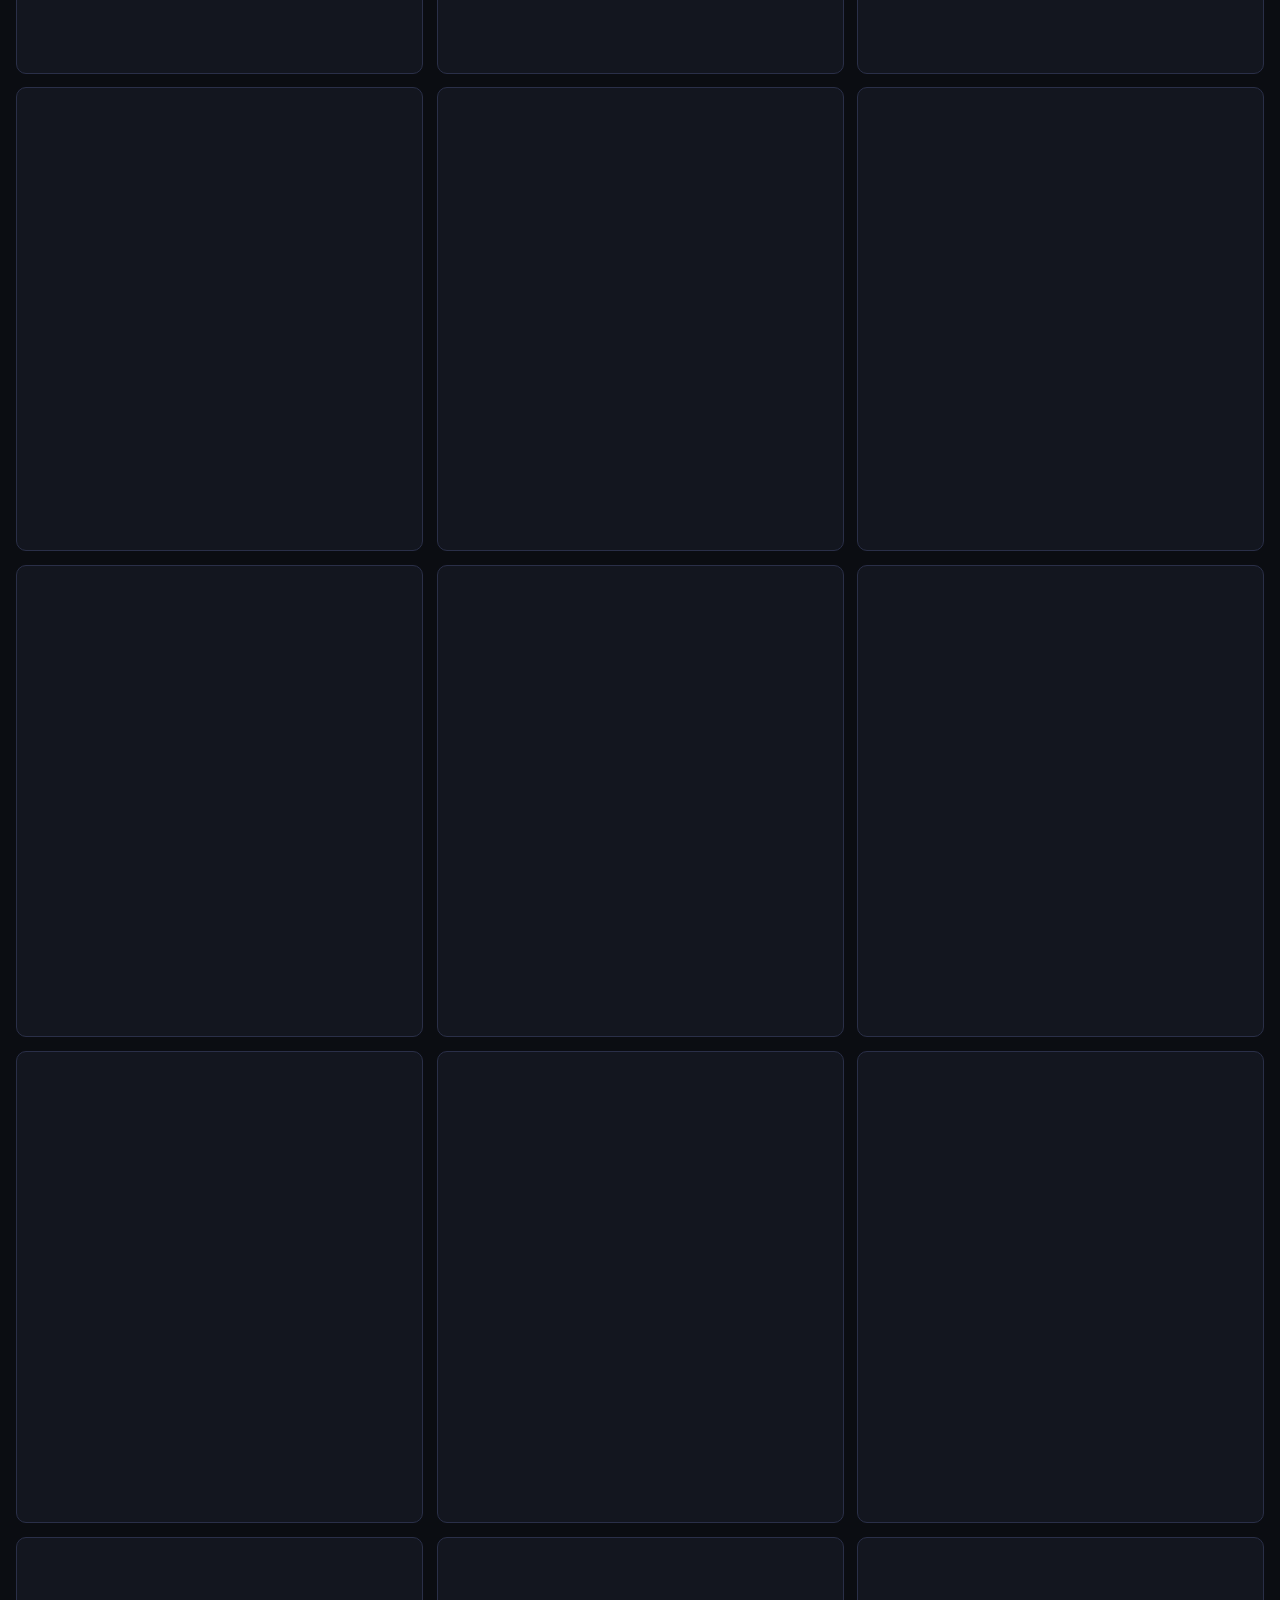
